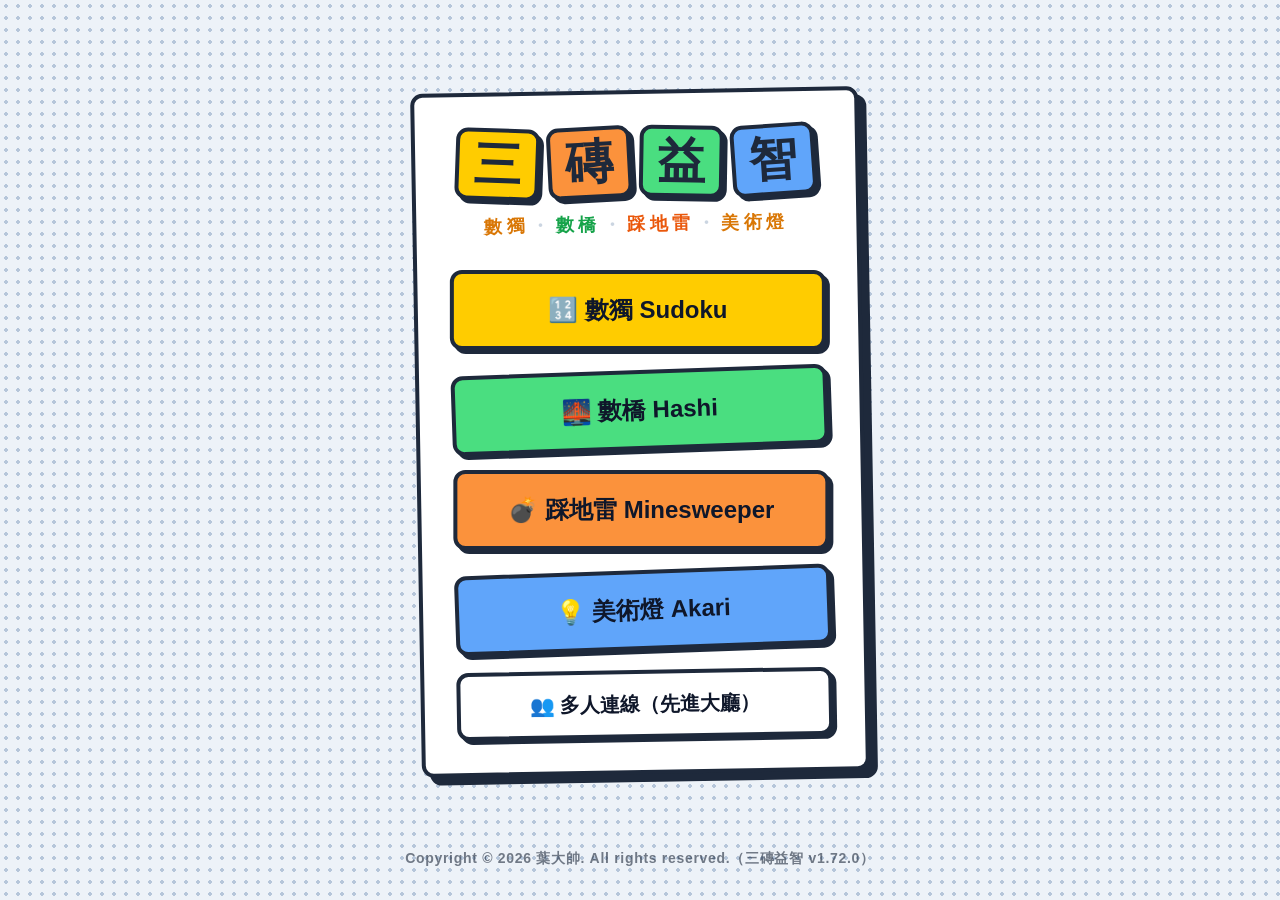
==== index.html @ b4378ba5 "v1.72.0 F3 框架層遷移（數獨+數橋六介面殼單一實作）+ PlatCount 追補 + 真 bug 修復（數獨 amLastPlayer／來賓回座還原／地雷孤兒旗／PlatHome 單例）" ====
<!DOCTYPE html>
<html lang="zh-TW">
<head>
  <meta charset="UTF-8">
  <meta name="viewport" content="width=device-width, initial-scale=1.0, maximum-scale=1.0, user-scalable=no">
  <meta name="apple-mobile-web-app-capable" content="yes">
  <meta name="apple-mobile-web-app-status-bar-style" content="default">
  <meta name="apple-mobile-web-app-title" content="三磚益智">
  <title>三磚益智｜數獨・數橋・踩地雷</title>
  <link rel="icon" href="platform-icon.png" type="image/png">
  <link rel="apple-touch-icon" href="platform-icon.png">

  <script>
    // 儲存安全網：某些環境（App 預覽 webview 等）會封鎖 localStorage，存取直接丟 SecurityError。
    // 先探測；被擋就換上記憶體版，讓兩款遊戲照常運作（該次開啟期間有效）。正式網站（https）不會觸發。
    (function () {
      function makeShim() {
        var mem = {};
        var s = {
          getItem: function (k) { k = String(k); return Object.prototype.hasOwnProperty.call(mem, k) ? mem[k] : null; },
          setItem: function (k, v) { mem[String(k)] = String(v); },
          removeItem: function (k) { delete mem[String(k)]; },
          clear: function () { mem = {}; },
          key: function (i) { var ks = Object.keys(mem); return i < ks.length ? ks[i] : null; }
        };
        Object.defineProperty(s, 'length', { get: function () { return Object.keys(mem).length; } });
        return s;
      }
      try {
        var t = '__plat_ls_probe__';
        window.localStorage.setItem(t, '1');
        window.localStorage.removeItem(t);
      } catch (e) {
        try { Object.defineProperty(window, 'localStorage', { value: makeShim(), configurable: true }); } catch (e2) {}
        try { Object.defineProperty(window, 'sessionStorage', { value: makeShim(), configurable: true }); } catch (e3) {}
        window.__PLAT_STORAGE_SHIMMED = true;
      }
    })();
  </script>
    <script data-vendor="tailwind">
(()=>{var qv=Object.create;var Hi=Object.defineProperty;var $v=Object.getOwnPropertyDescriptor;var Lv=Object.getOwnPropertyNames;var Mv=Object.getPrototypeOf,Nv=Object.prototype.hasOwnProperty;var df=r=>Hi(r,"__esModule",{value:!0});var hf=r=>{if(typeof require!="undefined")return require(r);throw new Error('Dynamic require of "'+r+'" is not supported')};var P=(r,e)=>()=>(r&&(e=r(r=0)),e);var x=(r,e)=>()=>(e||r((e={exports:{}}).exports,e),e.exports),Ge=(r,e)=>{df(r);for(var t in e)Hi(r,t,{get:e[t],enumerable:!0})},Bv=(r,e,t)=>{if(e&&typeof e=="object"||typeof e=="function")for(let i of Lv(e))!Nv.call(r,i)&&i!=="default"&&Hi(r,i,{get:()=>e[i],enumerable:!(t=$v(e,i))||t.enumerable});return r},pe=r=>Bv(df(Hi(r!=null?qv(Mv(r)):{},"default",r&&r.__esModule&&"default"in r?{get:()=>r.default,enumerable:!0}:{value:r,enumerable:!0})),r);var m,u=P(()=>{m={platform:"",env:{},versions:{node:"14.17.6"}}});var Fv,be,ft=P(()=>{u();Fv=0,be={readFileSync:r=>self[r]||"",statSync:()=>({mtimeMs:Fv++}),promises:{readFile:r=>Promise.resolve(self[r]||"")}}});var Fs=x((oP,gf)=>{u();"use strict";var mf=class{constructor(e={}){if(!(e.maxSize&&e.maxSize>0))throw new TypeError("`maxSize` must be a number greater than 0");if(typeof e.maxAge=="number"&&e.maxAge===0)throw new TypeError("`maxAge` must be a number greater than 0");this.maxSize=e.maxSize,this.maxAge=e.maxAge||1/0,this.onEviction=e.onEviction,this.cache=new Map,this.oldCache=new Map,this._size=0}_emitEvictions(e){if(typeof this.onEviction=="function")for(let[t,i]of e)this.onEviction(t,i.value)}_deleteIfExpired(e,t){return typeof t.expiry=="number"&&t.expiry<=Date.now()?(typeof this.onEviction=="function"&&this.onEviction(e,t.value),this.delete(e)):!1}_getOrDeleteIfExpired(e,t){if(this._deleteIfExpired(e,t)===!1)return t.value}_getItemValue(e,t){return t.expiry?this._getOrDeleteIfExpired(e,t):t.value}_peek(e,t){let i=t.get(e);return this._getItemValue(e,i)}_set(e,t){this.cache.set(e,t),this._size++,this._size>=this.maxSize&&(this._size=0,this._emitEvictions(this.oldCache),this.oldCache=this.cache,this.cache=new Map)}_moveToRecent(e,t){this.oldCache.delete(e),this._set(e,t)}*_entriesAscending(){for(let e of this.oldCache){let[t,i]=e;this.cache.has(t)||this._deleteIfExpired(t,i)===!1&&(yield e)}for(let e of this.cache){let[t,i]=e;this._deleteIfExpired(t,i)===!1&&(yield e)}}get(e){if(this.cache.has(e)){let t=this.cache.get(e);return this._getItemValue(e,t)}if(this.oldCache.has(e)){let t=this.oldCache.get(e);if(this._deleteIfExpired(e,t)===!1)return this._moveToRecent(e,t),t.value}}set(e,t,{maxAge:i=this.maxAge===1/0?void 0:Date.now()+this.maxAge}={}){this.cache.has(e)?this.cache.set(e,{value:t,maxAge:i}):this._set(e,{value:t,expiry:i})}has(e){return this.cache.has(e)?!this._deleteIfExpired(e,this.cache.get(e)):this.oldCache.has(e)?!this._deleteIfExpired(e,this.oldCache.get(e)):!1}peek(e){if(this.cache.has(e))return this._peek(e,this.cache);if(this.oldCache.has(e))return this._peek(e,this.oldCache)}delete(e){let t=this.cache.delete(e);return t&&this._size--,this.oldCache.delete(e)||t}clear(){this.cache.clear(),this.oldCache.clear(),this._size=0}resize(e){if(!(e&&e>0))throw new TypeError("`maxSize` must be a number greater than 0");let t=[...this._entriesAscending()],i=t.length-e;i<0?(this.cache=new Map(t),this.oldCache=new Map,this._size=t.length):(i>0&&this._emitEvictions(t.slice(0,i)),this.oldCache=new Map(t.slice(i)),this.cache=new Map,this._size=0),this.maxSize=e}*keys(){for(let[e]of this)yield e}*values(){for(let[,e]of this)yield e}*[Symbol.iterator](){for(let e of this.cache){let[t,i]=e;this._deleteIfExpired(t,i)===!1&&(yield[t,i.value])}for(let e of this.oldCache){let[t,i]=e;this.cache.has(t)||this._deleteIfExpired(t,i)===!1&&(yield[t,i.value])}}*entriesDescending(){let e=[...this.cache];for(let t=e.length-1;t>=0;--t){let i=e[t],[n,s]=i;this._deleteIfExpired(n,s)===!1&&(yield[n,s.value])}e=[...this.oldCache];for(let t=e.length-1;t>=0;--t){let i=e[t],[n,s]=i;this.cache.has(n)||this._deleteIfExpired(n,s)===!1&&(yield[n,s.value])}}*entriesAscending(){for(let[e,t]of this._entriesAscending())yield[e,t.value]}get size(){if(!this._size)return this.oldCache.size;let e=0;for(let t of this.oldCache.keys())this.cache.has(t)||e++;return Math.min(this._size+e,this.maxSize)}};gf.exports=mf});var yf,bf=P(()=>{u();yf=r=>r&&r._hash});function Wi(r){return yf(r,{ignoreUnknown:!0})}var wf=P(()=>{u();bf()});function xt(r){if(r=`${r}`,r==="0")return"0";if(/^[+-]?(\d+|\d*\.\d+)(e[+-]?\d+)?(%|\w+)?$/.test(r))return r.replace(/^[+-]?/,t=>t==="-"?"":"-");let e=["var","calc","min","max","clamp"];for(let t of e)if(r.includes(`${t}(`))return`calc(${r} * -1)`}var Gi=P(()=>{u()});var vf,xf=P(()=>{u();vf=["preflight","container","accessibility","pointerEvents","visibility","position","inset","isolation","zIndex","order","gridColumn","gridColumnStart","gridColumnEnd","gridRow","gridRowStart","gridRowEnd","float","clear","margin","boxSizing","lineClamp","display","aspectRatio","size","height","maxHeight","minHeight","width","minWidth","maxWidth","flex","flexShrink","flexGrow","flexBasis","tableLayout","captionSide","borderCollapse","borderSpacing","transformOrigin","translate","rotate","skew","scale","transform","animation","cursor","touchAction","userSelect","resize","scrollSnapType","scrollSnapAlign","scrollSnapStop","scrollMargin","scrollPadding","listStylePosition","listStyleType","listStyleImage","appearance","columns","breakBefore","breakInside","breakAfter","gridAutoColumns","gridAutoFlow","gridAutoRows","gridTemplateColumns","gridTemplateRows","flexDirection","flexWrap","placeContent","placeItems","alignContent","alignItems","justifyContent","justifyItems","gap","space","divideWidth","divideStyle","divideColor","divideOpacity","placeSelf","alignSelf","justifySelf","overflow","overscrollBehavior","scrollBehavior","textOverflow","hyphens","whitespace","textWrap","wordBreak","borderRadius","borderWidth","borderStyle","borderColor","borderOpacity","backgroundColor","backgroundOpacity","backgroundImage","gradientColorStops","boxDecorationBreak","backgroundSize","backgroundAttachment","backgroundClip","backgroundPosition","backgroundRepeat","backgroundOrigin","fill","stroke","strokeWidth","objectFit","objectPosition","padding","textAlign","textIndent","verticalAlign","fontFamily","fontSize","fontWeight","textTransform","fontStyle","fontVariantNumeric","lineHeight","letterSpacing","textColor","textOpacity","textDecoration","textDecorationColor","textDecorationStyle","textDecorationThickness","textUnderlineOffset","fontSmoothing","placeholderColor","placeholderOpacity","caretColor","accentColor","opacity","backgroundBlendMode","mixBlendMode","boxShadow","boxShadowColor","outlineStyle","outlineWidth","outlineOffset","outlineColor","ringWidth","ringColor","ringOpacity","ringOffsetWidth","ringOffsetColor","blur","brightness","contrast","dropShadow","grayscale","hueRotate","invert","saturate","sepia","filter","backdropBlur","backdropBrightness","backdropContrast","backdropGrayscale","backdropHueRotate","backdropInvert","backdropOpacity","backdropSaturate","backdropSepia","backdropFilter","transitionProperty","transitionDelay","transitionDuration","transitionTimingFunction","willChange","contain","content","forcedColorAdjust"]});function kf(r,e){return r===void 0?e:Array.isArray(r)?r:[...new Set(e.filter(i=>r!==!1&&r[i]!==!1).concat(Object.keys(r).filter(i=>r[i]!==!1)))]}var Sf=P(()=>{u()});var Af={};Ge(Af,{default:()=>Qe});var Qe,Qi=P(()=>{u();Qe=new Proxy({},{get:()=>String})});function js(r,e,t){typeof m!="undefined"&&m.env.JEST_WORKER_ID||t&&Cf.has(t)||(t&&Cf.add(t),console.warn(""),e.forEach(i=>console.warn(r,"-",i)))}function zs(r){return Qe.dim(r)}var Cf,G,Be=P(()=>{u();Qi();Cf=new Set;G={info(r,e){js(Qe.bold(Qe.cyan("info")),...Array.isArray(r)?[r]:[e,r])},warn(r,e){["content-problems"].includes(r)||js(Qe.bold(Qe.yellow("warn")),...Array.isArray(r)?[r]:[e,r])},risk(r,e){js(Qe.bold(Qe.magenta("risk")),...Array.isArray(r)?[r]:[e,r])}}});var _f={};Ge(_f,{default:()=>Us});function qr({version:r,from:e,to:t}){G.warn(`${e}-color-renamed`,[`As of Tailwind CSS ${r}, \`${e}\` has been renamed to \`${t}\`.`,"Update your configuration file to silence this warning."])}var Us,Vs=P(()=>{u();Be();Us={inherit:"inherit",current:"currentColor",transparent:"transparent",black:"#000",white:"#fff",slate:{50:"#f8fafc",100:"#f1f5f9",200:"#e2e8f0",300:"#cbd5e1",400:"#94a3b8",500:"#64748b",600:"#475569",700:"#334155",800:"#1e293b",900:"#0f172a",950:"#020617"},gray:{50:"#f9fafb",100:"#f3f4f6",200:"#e5e7eb",300:"#d1d5db",400:"#9ca3af",500:"#6b7280",600:"#4b5563",700:"#374151",800:"#1f2937",900:"#111827",950:"#030712"},zinc:{50:"#fafafa",100:"#f4f4f5",200:"#e4e4e7",300:"#d4d4d8",400:"#a1a1aa",500:"#71717a",600:"#52525b",700:"#3f3f46",800:"#27272a",900:"#18181b",950:"#09090b"},neutral:{50:"#fafafa",100:"#f5f5f5",200:"#e5e5e5",300:"#d4d4d4",400:"#a3a3a3",500:"#737373",600:"#525252",700:"#404040",800:"#262626",900:"#171717",950:"#0a0a0a"},stone:{50:"#fafaf9",100:"#f5f5f4",200:"#e7e5e4",300:"#d6d3d1",400:"#a8a29e",500:"#78716c",600:"#57534e",700:"#44403c",800:"#292524",900:"#1c1917",950:"#0c0a09"},red:{50:"#fef2f2",100:"#fee2e2",200:"#fecaca",300:"#fca5a5",400:"#f87171",500:"#ef4444",600:"#dc2626",700:"#b91c1c",800:"#991b1b",900:"#7f1d1d",950:"#450a0a"},orange:{50:"#fff7ed",100:"#ffedd5",200:"#fed7aa",300:"#fdba74",400:"#fb923c",500:"#f97316",600:"#ea580c",700:"#c2410c",800:"#9a3412",900:"#7c2d12",950:"#431407"},amber:{50:"#fffbeb",100:"#fef3c7",200:"#fde68a",300:"#fcd34d",400:"#fbbf24",500:"#f59e0b",600:"#d97706",700:"#b45309",800:"#92400e",900:"#78350f",950:"#451a03"},yellow:{50:"#fefce8",100:"#fef9c3",200:"#fef08a",300:"#fde047",400:"#facc15",500:"#eab308",600:"#ca8a04",700:"#a16207",800:"#854d0e",900:"#713f12",950:"#422006"},lime:{50:"#f7fee7",100:"#ecfccb",200:"#d9f99d",300:"#bef264",400:"#a3e635",500:"#84cc16",600:"#65a30d",700:"#4d7c0f",800:"#3f6212",900:"#365314",950:"#1a2e05"},green:{50:"#f0fdf4",100:"#dcfce7",200:"#bbf7d0",300:"#86efac",400:"#4ade80",500:"#22c55e",600:"#16a34a",700:"#15803d",800:"#166534",900:"#14532d",950:"#052e16"},emerald:{50:"#ecfdf5",100:"#d1fae5",200:"#a7f3d0",300:"#6ee7b7",400:"#34d399",500:"#10b981",600:"#059669",700:"#047857",800:"#065f46",900:"#064e3b",950:"#022c22"},teal:{50:"#f0fdfa",100:"#ccfbf1",200:"#99f6e4",300:"#5eead4",400:"#2dd4bf",500:"#14b8a6",600:"#0d9488",700:"#0f766e",800:"#115e59",900:"#134e4a",950:"#042f2e"},cyan:{50:"#ecfeff",100:"#cffafe",200:"#a5f3fc",300:"#67e8f9",400:"#22d3ee",500:"#06b6d4",600:"#0891b2",700:"#0e7490",800:"#155e75",900:"#164e63",950:"#083344"},sky:{50:"#f0f9ff",100:"#e0f2fe",200:"#bae6fd",300:"#7dd3fc",400:"#38bdf8",500:"#0ea5e9",600:"#0284c7",700:"#0369a1",800:"#075985",900:"#0c4a6e",950:"#082f49"},blue:{50:"#eff6ff",100:"#dbeafe",200:"#bfdbfe",300:"#93c5fd",400:"#60a5fa",500:"#3b82f6",600:"#2563eb",700:"#1d4ed8",800:"#1e40af",900:"#1e3a8a",950:"#172554"},indigo:{50:"#eef2ff",100:"#e0e7ff",200:"#c7d2fe",300:"#a5b4fc",400:"#818cf8",500:"#6366f1",600:"#4f46e5",700:"#4338ca",800:"#3730a3",900:"#312e81",950:"#1e1b4b"},violet:{50:"#f5f3ff",100:"#ede9fe",200:"#ddd6fe",300:"#c4b5fd",400:"#a78bfa",500:"#8b5cf6",600:"#7c3aed",700:"#6d28d9",800:"#5b21b6",900:"#4c1d95",950:"#2e1065"},purple:{50:"#faf5ff",100:"#f3e8ff",200:"#e9d5ff",300:"#d8b4fe",400:"#c084fc",500:"#a855f7",600:"#9333ea",700:"#7e22ce",800:"#6b21a8",900:"#581c87",950:"#3b0764"},fuchsia:{50:"#fdf4ff",100:"#fae8ff",200:"#f5d0fe",300:"#f0abfc",400:"#e879f9",500:"#d946ef",600:"#c026d3",700:"#a21caf",800:"#86198f",900:"#701a75",950:"#4a044e"},pink:{50:"#fdf2f8",100:"#fce7f3",200:"#fbcfe8",300:"#f9a8d4",400:"#f472b6",500:"#ec4899",600:"#db2777",700:"#be185d",800:"#9d174d",900:"#831843",950:"#500724"},rose:{50:"#fff1f2",100:"#ffe4e6",200:"#fecdd3",300:"#fda4af",400:"#fb7185",500:"#f43f5e",600:"#e11d48",700:"#be123c",800:"#9f1239",900:"#881337",950:"#4c0519"},get lightBlue(){return qr({version:"v2.2",from:"lightBlue",to:"sky"}),this.sky},get warmGray(){return qr({version:"v3.0",from:"warmGray",to:"stone"}),this.stone},get trueGray(){return qr({version:"v3.0",from:"trueGray",to:"neutral"}),this.neutral},get coolGray(){return qr({version:"v3.0",from:"coolGray",to:"gray"}),this.gray},get blueGray(){return qr({version:"v3.0",from:"blueGray",to:"slate"}),this.slate}}});function Hs(r,...e){for(let t of e){for(let i in t)r?.hasOwnProperty?.(i)||(r[i]=t[i]);for(let i of Object.getOwnPropertySymbols(t))r?.hasOwnProperty?.(i)||(r[i]=t[i])}return r}var Ef=P(()=>{u()});function kt(r){if(Array.isArray(r))return r;let e=r.split("[").length-1,t=r.split("]").length-1;if(e!==t)throw new Error(`Path is invalid. Has unbalanced brackets: ${r}`);return r.split(/\.(?![^\[]*\])|[\[\]]/g).filter(Boolean)}var Yi=P(()=>{u()});function we(r,e){return Ki.future.includes(e)?r.future==="all"||(r?.future?.[e]??Of[e]??!1):Ki.experimental.includes(e)?r.experimental==="all"||(r?.experimental?.[e]??Of[e]??!1):!1}function Tf(r){return r.experimental==="all"?Ki.experimental:Object.keys(r?.experimental??{}).filter(e=>Ki.experimental.includes(e)&&r.experimental[e])}function Rf(r){if(m.env.JEST_WORKER_ID===void 0&&Tf(r).length>0){let e=Tf(r).map(t=>Qe.yellow(t)).join(", ");G.warn("experimental-flags-enabled",[`You have enabled experimental features: ${e}`,"Experimental features in Tailwind CSS are not covered by semver, may introduce breaking changes, and can change at any time."])}}var Of,Ki,ct=P(()=>{u();Qi();Be();Of={optimizeUniversalDefaults:!1,generalizedModifiers:!0,disableColorOpacityUtilitiesByDefault:!1,relativeContentPathsByDefault:!1},Ki={future:["hoverOnlyWhenSupported","respectDefaultRingColorOpacity","disableColorOpacityUtilitiesByDefault","relativeContentPathsByDefault"],experimental:["optimizeUniversalDefaults","generalizedModifiers"]}});function Pf(r){(()=>{if(r.purge||!r.content||!Array.isArray(r.content)&&!(typeof r.content=="object"&&r.content!==null))return!1;if(Array.isArray(r.content))return r.content.every(t=>typeof t=="string"?!0:!(typeof t?.raw!="string"||t?.extension&&typeof t?.extension!="string"));if(typeof r.content=="object"&&r.content!==null){if(Object.keys(r.content).some(t=>!["files","relative","extract","transform"].includes(t)))return!1;if(Array.isArray(r.content.files)){if(!r.content.files.every(t=>typeof t=="string"?!0:!(typeof t?.raw!="string"||t?.extension&&typeof t?.extension!="string")))return!1;if(typeof r.content.extract=="object"){for(let t of Object.values(r.content.extract))if(typeof t!="function")return!1}else if(!(r.content.extract===void 0||typeof r.content.extract=="function"))return!1;if(typeof r.content.transform=="object"){for(let t of Object.values(r.content.transform))if(typeof t!="function")return!1}else if(!(r.content.transform===void 0||typeof r.content.transform=="function"))return!1;if(typeof r.content.relative!="boolean"&&typeof r.content.relative!="undefined")return!1}return!0}return!1})()||G.warn("purge-deprecation",["The `purge`/`content` options have changed in Tailwind CSS v3.0.","Update your configuration file to eliminate this warning.","https://tailwindcss.com/docs/upgrade-guide#configure-content-sources"]),r.safelist=(()=>{let{content:t,purge:i,safelist:n}=r;return Array.isArray(n)?n:Array.isArray(t?.safelist)?t.safelist:Array.isArray(i?.safelist)?i.safelist:Array.isArray(i?.options?.safelist)?i.options.safelist:[]})(),r.blocklist=(()=>{let{blocklist:t}=r;if(Array.isArray(t)){if(t.every(i=>typeof i=="string"))return t;G.warn("blocklist-invalid",["The `blocklist` option must be an array of strings.","https://tailwindcss.com/docs/content-configuration#discarding-classes"])}return[]})(),typeof r.prefix=="function"?(G.warn("prefix-function",["As of Tailwind CSS v3.0, `prefix` cannot be a function.","Update `prefix` in your configuration to be a string to eliminate this warning.","https://tailwindcss.com/docs/upgrade-guide#prefix-cannot-be-a-function"]),r.prefix=""):r.prefix=r.prefix??"",r.content={relative:(()=>{let{content:t}=r;return t?.relative?t.relative:we(r,"relativeContentPathsByDefault")})(),files:(()=>{let{content:t,purge:i}=r;return Array.isArray(i)?i:Array.isArray(i?.content)?i.content:Array.isArray(t)?t:Array.isArray(t?.content)?t.content:Array.isArray(t?.files)?t.files:[]})(),extract:(()=>{let t=(()=>r.purge?.extract?r.purge.extract:r.content?.extract?r.content.extract:r.purge?.extract?.DEFAULT?r.purge.extract.DEFAULT:r.content?.extract?.DEFAULT?r.content.extract.DEFAULT:r.purge?.options?.extractors?r.purge.options.extractors:r.content?.options?.extractors?r.content.options.extractors:{})(),i={},n=(()=>{if(r.purge?.options?.defaultExtractor)return r.purge.options.defaultExtractor;if(r.content?.options?.defaultExtractor)return r.content.options.defaultExtractor})();if(n!==void 0&&(i.DEFAULT=n),typeof t=="function")i.DEFAULT=t;else if(Array.isArray(t))for(let{extensions:s,extractor:a}of t??[])for(let o of s)i[o]=a;else typeof t=="object"&&t!==null&&Object.assign(i,t);return i})(),transform:(()=>{let t=(()=>r.purge?.transform?r.purge.transform:r.content?.transform?r.content.transform:r.purge?.transform?.DEFAULT?r.purge.transform.DEFAULT:r.content?.transform?.DEFAULT?r.content.transform.DEFAULT:{})(),i={};return typeof t=="function"?i.DEFAULT=t:typeof t=="object"&&t!==null&&Object.assign(i,t),i})()};for(let t of r.content.files)if(typeof t=="string"&&/{([^,]*?)}/g.test(t)){G.warn("invalid-glob-braces",[`The glob pattern ${zs(t)} in your Tailwind CSS configuration is invalid.`,`Update it to ${zs(t.replace(/{([^,]*?)}/g,"$1"))} to silence this warning.`]);break}return r}var If=P(()=>{u();ct();Be()});function ke(r){if(Object.prototype.toString.call(r)!=="[object Object]")return!1;let e=Object.getPrototypeOf(r);return e===null||Object.getPrototypeOf(e)===null}var Kt=P(()=>{u()});function St(r){return Array.isArray(r)?r.map(e=>St(e)):typeof r=="object"&&r!==null?Object.fromEntries(Object.entries(r).map(([e,t])=>[e,St(t)])):r}var Xi=P(()=>{u()});function jt(r){return r.replace(/\\,/g,"\\2c ")}var Zi=P(()=>{u()});var Ws,Df=P(()=>{u();Ws={aliceblue:[240,248,255],antiquewhite:[250,235,215],aqua:[0,255,255],aquamarine:[127,255,212],azure:[240,255,255],beige:[245,245,220],bisque:[255,228,196],black:[0,0,0],blanchedalmond:[255,235,205],blue:[0,0,255],blueviolet:[138,43,226],brown:[165,42,42],burlywood:[222,184,135],cadetblue:[95,158,160],chartreuse:[127,255,0],chocolate:[210,105,30],coral:[255,127,80],cornflowerblue:[100,149,237],cornsilk:[255,248,220],crimson:[220,20,60],cyan:[0,255,255],darkblue:[0,0,139],darkcyan:[0,139,139],darkgoldenrod:[184,134,11],darkgray:[169,169,169],darkgreen:[0,100,0],darkgrey:[169,169,169],darkkhaki:[189,183,107],darkmagenta:[139,0,139],darkolivegreen:[85,107,47],darkorange:[255,140,0],darkorchid:[153,50,204],darkred:[139,0,0],darksalmon:[233,150,122],darkseagreen:[143,188,143],darkslateblue:[72,61,139],darkslategray:[47,79,79],darkslategrey:[47,79,79],darkturquoise:[0,206,209],darkviolet:[148,0,211],deeppink:[255,20,147],deepskyblue:[0,191,255],dimgray:[105,105,105],dimgrey:[105,105,105],dodgerblue:[30,144,255],firebrick:[178,34,34],floralwhite:[255,250,240],forestgreen:[34,139,34],fuchsia:[255,0,255],gainsboro:[220,220,220],ghostwhite:[248,248,255],gold:[255,215,0],goldenrod:[218,165,32],gray:[128,128,128],green:[0,128,0],greenyellow:[173,255,47],grey:[128,128,128],honeydew:[240,255,240],hotpink:[255,105,180],indianred:[205,92,92],indigo:[75,0,130],ivory:[255,255,240],khaki:[240,230,140],lavender:[230,230,250],lavenderblush:[255,240,245],lawngreen:[124,252,0],lemonchiffon:[255,250,205],lightblue:[173,216,230],lightcoral:[240,128,128],lightcyan:[224,255,255],lightgoldenrodyellow:[250,250,210],lightgray:[211,211,211],lightgreen:[144,238,144],lightgrey:[211,211,211],lightpink:[255,182,193],lightsalmon:[255,160,122],lightseagreen:[32,178,170],lightskyblue:[135,206,250],lightslategray:[119,136,153],lightslategrey:[119,136,153],lightsteelblue:[176,196,222],lightyellow:[255,255,224],lime:[0,255,0],limegreen:[50,205,50],linen:[250,240,230],magenta:[255,0,255],maroon:[128,0,0],mediumaquamarine:[102,205,170],mediumblue:[0,0,205],mediumorchid:[186,85,211],mediumpurple:[147,112,219],mediumseagreen:[60,179,113],mediumslateblue:[123,104,238],mediumspringgreen:[0,250,154],mediumturquoise:[72,209,204],mediumvioletred:[199,21,133],midnightblue:[25,25,112],mintcream:[245,255,250],mistyrose:[255,228,225],moccasin:[255,228,181],navajowhite:[255,222,173],navy:[0,0,128],oldlace:[253,245,230],olive:[128,128,0],olivedrab:[107,142,35],orange:[255,165,0],orangered:[255,69,0],orchid:[218,112,214],palegoldenrod:[238,232,170],palegreen:[152,251,152],paleturquoise:[175,238,238],palevioletred:[219,112,147],papayawhip:[255,239,213],peachpuff:[255,218,185],peru:[205,133,63],pink:[255,192,203],plum:[221,160,221],powderblue:[176,224,230],purple:[128,0,128],rebeccapurple:[102,51,153],red:[255,0,0],rosybrown:[188,143,143],royalblue:[65,105,225],saddlebrown:[139,69,19],salmon:[250,128,114],sandybrown:[244,164,96],seagreen:[46,139,87],seashell:[255,245,238],sienna:[160,82,45],silver:[192,192,192],skyblue:[135,206,235],slateblue:[106,90,205],slategray:[112,128,144],slategrey:[112,128,144],snow:[255,250,250],springgreen:[0,255,127],steelblue:[70,130,180],tan:[210,180,140],teal:[0,128,128],thistle:[216,191,216],tomato:[255,99,71],turquoise:[64,224,208],violet:[238,130,238],wheat:[245,222,179],white:[255,255,255],whitesmoke:[245,245,245],yellow:[255,255,0],yellowgreen:[154,205,50]}});function $r(r,{loose:e=!1}={}){if(typeof r!="string")return null;if(r=r.trim(),r==="transparent")return{mode:"rgb",color:["0","0","0"],alpha:"0"};if(r in Ws)return{mode:"rgb",color:Ws[r].map(s=>s.toString())};let t=r.replace(zv,(s,a,o,l,c)=>["#",a,a,o,o,l,l,c?c+c:""].join("")).match(jv);if(t!==null)return{mode:"rgb",color:[parseInt(t[1],16),parseInt(t[2],16),parseInt(t[3],16)].map(s=>s.toString()),alpha:t[4]?(parseInt(t[4],16)/255).toString():void 0};let i=r.match(Uv)??r.match(Vv);if(i===null)return null;let n=[i[2],i[3],i[4]].filter(Boolean).map(s=>s.toString());return n.length===2&&n[0].startsWith("var(")?{mode:i[1],color:[n[0]],alpha:n[1]}:!e&&n.length!==3||n.length<3&&!n.some(s=>/^var\(.*?\)$/.test(s))?null:{mode:i[1],color:n,alpha:i[5]?.toString?.()}}function Gs({mode:r,color:e,alpha:t}){let i=t!==void 0;return r==="rgba"||r==="hsla"?`${r}(${e.join(", ")}${i?`, ${t}`:""})`:`${r}(${e.join(" ")}${i?` / ${t}`:""})`}var jv,zv,At,Ji,qf,Ct,Uv,Vv,Qs=P(()=>{u();Df();jv=/^#([a-f\d]{2})([a-f\d]{2})([a-f\d]{2})([a-f\d]{2})?$/i,zv=/^#([a-f\d])([a-f\d])([a-f\d])([a-f\d])?$/i,At=/(?:\d+|\d*\.\d+)%?/,Ji=/(?:\s*,\s*|\s+)/,qf=/\s*[,/]\s*/,Ct=/var\(--(?:[^ )]*?)(?:,(?:[^ )]*?|var\(--[^ )]*?\)))?\)/,Uv=new RegExp(`^(rgba?)\\(\\s*(${At.source}|${Ct.source})(?:${Ji.source}(${At.source}|${Ct.source}))?(?:${Ji.source}(${At.source}|${Ct.source}))?(?:${qf.source}(${At.source}|${Ct.source}))?\\s*\\)$`),Vv=new RegExp(`^(hsla?)\\(\\s*((?:${At.source})(?:deg|rad|grad|turn)?|${Ct.source})(?:${Ji.source}(${At.source}|${Ct.source}))?(?:${Ji.source}(${At.source}|${Ct.source}))?(?:${qf.source}(${At.source}|${Ct.source}))?\\s*\\)$`)});function Je(r,e,t){if(typeof r=="function")return r({opacityValue:e});let i=$r(r,{loose:!0});return i===null?t:Gs({...i,alpha:e})}function Ae({color:r,property:e,variable:t}){let i=[].concat(e);if(typeof r=="function")return{[t]:"1",...Object.fromEntries(i.map(s=>[s,r({opacityVariable:t,opacityValue:`var(${t}, 1)`})]))};let n=$r(r);return n===null?Object.fromEntries(i.map(s=>[s,r])):n.alpha!==void 0?Object.fromEntries(i.map(s=>[s,r])):{[t]:"1",...Object.fromEntries(i.map(s=>[s,Gs({...n,alpha:`var(${t}, 1)`})]))}}var Lr=P(()=>{u();Qs()});function ve(r,e){let t=[],i=[],n=0,s=!1;for(let a=0;a<r.length;a++){let o=r[a];t.length===0&&o===e[0]&&!s&&(e.length===1||r.slice(a,a+e.length)===e)&&(i.push(r.slice(n,a)),n=a+e.length),s=s?!1:o==="\\",o==="("||o==="["||o==="{"?t.push(o):(o===")"&&t[t.length-1]==="("||o==="]"&&t[t.length-1]==="["||o==="}"&&t[t.length-1]==="{")&&t.pop()}return i.push(r.slice(n)),i}var zt=P(()=>{u()});function en(r){return ve(r,",").map(t=>{let i=t.trim(),n={raw:i},s=i.split(Wv),a=new Set;for(let o of s)$f.lastIndex=0,!a.has("KEYWORD")&&Hv.has(o)?(n.keyword=o,a.add("KEYWORD")):$f.test(o)?a.has("X")?a.has("Y")?a.has("BLUR")?a.has("SPREAD")||(n.spread=o,a.add("SPREAD")):(n.blur=o,a.add("BLUR")):(n.y=o,a.add("Y")):(n.x=o,a.add("X")):n.color?(n.unknown||(n.unknown=[]),n.unknown.push(o)):n.color=o;return n.valid=n.x!==void 0&&n.y!==void 0,n})}function Lf(r){return r.map(e=>e.valid?[e.keyword,e.x,e.y,e.blur,e.spread,e.color].filter(Boolean).join(" "):e.raw).join(", ")}var Hv,Wv,$f,Ys=P(()=>{u();zt();Hv=new Set(["inset","inherit","initial","revert","unset"]),Wv=/\ +(?![^(]*\))/g,$f=/^-?(\d+|\.\d+)(.*?)$/g});function Ks(r){return Gv.some(e=>new RegExp(`^${e}\\(.*\\)`).test(r))}function K(r,e=null,t=!0){let i=e&&Qv.has(e.property);return r.startsWith("--")&&!i?`var(${r})`:r.includes("url(")?r.split(/(url\(.*?\))/g).filter(Boolean).map(n=>/^url\(.*?\)$/.test(n)?n:K(n,e,!1)).join(""):(r=r.replace(/([^\\])_+/g,(n,s)=>s+" ".repeat(n.length-1)).replace(/^_/g," ").replace(/\\_/g,"_"),t&&(r=r.trim()),r=Yv(r),r)}function Ye(r){return r.includes("=")&&(r=r.replace(/(=.*)/g,(e,t)=>{if(t[1]==="'"||t[1]==='"')return t;if(t.length>2){let i=t[t.length-1];if(t[t.length-2]===" "&&(i==="i"||i==="I"||i==="s"||i==="S"))return`="${t.slice(1,-2)}" ${t[t.length-1]}`}return`="${t.slice(1)}"`})),r}function Yv(r){let e=["theme"],t=["min-content","max-content","fit-content","safe-area-inset-top","safe-area-inset-right","safe-area-inset-bottom","safe-area-inset-left","titlebar-area-x","titlebar-area-y","titlebar-area-width","titlebar-area-height","keyboard-inset-top","keyboard-inset-right","keyboard-inset-bottom","keyboard-inset-left","keyboard-inset-width","keyboard-inset-height","radial-gradient","linear-gradient","conic-gradient","repeating-radial-gradient","repeating-linear-gradient","repeating-conic-gradient","anchor-size"];return r.replace(/(calc|min|max|clamp)\(.+\)/g,i=>{let n="";function s(){let a=n.trimEnd();return a[a.length-1]}for(let a=0;a<i.length;a++){let o=function(f){return f.split("").every((d,p)=>i[a+p]===d)},l=function(f){let d=1/0;for(let h of f){let b=i.indexOf(h,a);b!==-1&&b<d&&(d=b)}let p=i.slice(a,d);return a+=p.length-1,p},c=i[a];if(o("var"))n+=l([")",","]);else if(t.some(f=>o(f))){let f=t.find(d=>o(d));n+=f,a+=f.length-1}else e.some(f=>o(f))?n+=l([")"]):o("[")?n+=l(["]"]):["+","-","*","/"].includes(c)&&!["(","+","-","*","/",","].includes(s())?n+=` ${c} `:n+=c}return n.replace(/\s+/g," ")})}function Xs(r){return r.startsWith("url(")}function Zs(r){return!isNaN(Number(r))||Ks(r)}function Mr(r){return r.endsWith("%")&&Zs(r.slice(0,-1))||Ks(r)}function Nr(r){return r==="0"||new RegExp(`^[+-]?[0-9]*.?[0-9]+(?:[eE][+-]?[0-9]+)?${Xv}$`).test(r)||Ks(r)}function Mf(r){return Zv.has(r)}function Nf(r){let e=en(K(r));for(let t of e)if(!t.valid)return!1;return!0}function Bf(r){let e=0;return ve(r,"_").every(i=>(i=K(i),i.startsWith("var(")?!0:$r(i,{loose:!0})!==null?(e++,!0):!1))?e>0:!1}function Ff(r){let e=0;return ve(r,",").every(i=>(i=K(i),i.startsWith("var(")?!0:Xs(i)||ex(i)||["element(","image(","cross-fade(","image-set("].some(n=>i.startsWith(n))?(e++,!0):!1))?e>0:!1}function ex(r){r=K(r);for(let e of Jv)if(r.startsWith(`${e}(`))return!0;return!1}function jf(r){let e=0;return ve(r,"_").every(i=>(i=K(i),i.startsWith("var(")?!0:tx.has(i)||Nr(i)||Mr(i)?(e++,!0):!1))?e>0:!1}function zf(r){let e=0;return ve(r,",").every(i=>(i=K(i),i.startsWith("var(")?!0:i.includes(" ")&&!/(['"])([^"']+)\1/g.test(i)||/^\d/g.test(i)?!1:(e++,!0)))?e>0:!1}function Uf(r){return rx.has(r)}function Vf(r){return ix.has(r)}function Hf(r){return nx.has(r)}var Gv,Qv,Kv,Xv,Zv,Jv,tx,rx,ix,nx,Br=P(()=>{u();Qs();Ys();zt();Gv=["min","max","clamp","calc"];Qv=new Set(["scroll-timeline-name","timeline-scope","view-timeline-name","font-palette","anchor-name","anchor-scope","position-anchor","position-try-options","scroll-timeline","animation-timeline","view-timeline","position-try"]);Kv=["cm","mm","Q","in","pc","pt","px","em","ex","ch","rem","lh","rlh","vw","vh","vmin","vmax","vb","vi","svw","svh","lvw","lvh","dvw","dvh","cqw","cqh","cqi","cqb","cqmin","cqmax"],Xv=`(?:${Kv.join("|")})`;Zv=new Set(["thin","medium","thick"]);Jv=new Set(["conic-gradient","linear-gradient","radial-gradient","repeating-conic-gradient","repeating-linear-gradient","repeating-radial-gradient"]);tx=new Set(["center","top","right","bottom","left"]);rx=new Set(["serif","sans-serif","monospace","cursive","fantasy","system-ui","ui-serif","ui-sans-serif","ui-monospace","ui-rounded","math","emoji","fangsong"]);ix=new Set(["xx-small","x-small","small","medium","large","x-large","xx-large","xxx-large"]);nx=new Set(["larger","smaller"])});function Wf(r){let e=["cover","contain"];return ve(r,",").every(t=>{let i=ve(t,"_").filter(Boolean);return i.length===1&&e.includes(i[0])?!0:i.length!==1&&i.length!==2?!1:i.every(n=>Nr(n)||Mr(n)||n==="auto")})}var Gf=P(()=>{u();Br();zt()});function Qf(r,e){r.walkClasses(t=>{t.value=e(t.value),t.raws&&t.raws.value&&(t.raws.value=jt(t.raws.value))})}function Yf(r,e){if(!_t(r))return;let t=r.slice(1,-1);if(!!e(t))return K(t)}function sx(r,e={},t){let i=e[r];if(i!==void 0)return xt(i);if(_t(r)){let n=Yf(r,t);return n===void 0?void 0:xt(n)}}function tn(r,e={},{validate:t=()=>!0}={}){let i=e.values?.[r];return i!==void 0?i:e.supportsNegativeValues&&r.startsWith("-")?sx(r.slice(1),e.values,t):Yf(r,t)}function _t(r){return r.startsWith("[")&&r.endsWith("]")}function Kf(r){let e=r.lastIndexOf("/"),t=r.lastIndexOf("[",e),i=r.indexOf("]",e);return r[e-1]==="]"||r[e+1]==="["||t!==-1&&i!==-1&&t<e&&e<i&&(e=r.lastIndexOf("/",t)),e===-1||e===r.length-1?[r,void 0]:_t(r)&&!r.includes("]/[")?[r,void 0]:[r.slice(0,e),r.slice(e+1)]}function Xt(r){if(typeof r=="string"&&r.includes("<alpha-value>")){let e=r;return({opacityValue:t=1})=>e.replace(/<alpha-value>/g,t)}return r}function Xf(r){return K(r.slice(1,-1))}function ax(r,e={},{tailwindConfig:t={}}={}){if(e.values?.[r]!==void 0)return Xt(e.values?.[r]);let[i,n]=Kf(r);if(n!==void 0){let s=e.values?.[i]??(_t(i)?i.slice(1,-1):void 0);return s===void 0?void 0:(s=Xt(s),_t(n)?Je(s,Xf(n)):t.theme?.opacity?.[n]===void 0?void 0:Je(s,t.theme.opacity[n]))}return tn(r,e,{validate:Bf})}function ox(r,e={}){return e.values?.[r]}function qe(r){return(e,t)=>tn(e,t,{validate:r})}function lx(r,e){let t=r.indexOf(e);return t===-1?[void 0,r]:[r.slice(0,t),r.slice(t+1)]}function ea(r,e,t,i){if(t.values&&e in t.values)for(let{type:s}of r??[]){let a=Js[s](e,t,{tailwindConfig:i});if(a!==void 0)return[a,s,null]}if(_t(e)){let s=e.slice(1,-1),[a,o]=lx(s,":");if(!/^[\w-_]+$/g.test(a))o=s;else if(a!==void 0&&!Zf.includes(a))return[];if(o.length>0&&Zf.includes(a))return[tn(`[${o}]`,t),a,null]}let n=ta(r,e,t,i);for(let s of n)return s;return[]}function*ta(r,e,t,i){let n=we(i,"generalizedModifiers"),[s,a]=Kf(e);if(n&&t.modifiers!=null&&(t.modifiers==="any"||typeof t.modifiers=="object"&&(a&&_t(a)||a in t.modifiers))||(s=e,a=void 0),a!==void 0&&s===""&&(s="DEFAULT"),a!==void 0&&typeof t.modifiers=="object"){let l=t.modifiers?.[a]??null;l!==null?a=l:_t(a)&&(a=Xf(a))}for(let{type:l}of r??[]){let c=Js[l](s,t,{tailwindConfig:i});c!==void 0&&(yield[c,l,a??null])}}var Js,Zf,Fr=P(()=>{u();Zi();Lr();Br();Gi();Gf();ct();Js={any:tn,color:ax,url:qe(Xs),image:qe(Ff),length:qe(Nr),percentage:qe(Mr),position:qe(jf),lookup:ox,"generic-name":qe(Uf),"family-name":qe(zf),number:qe(Zs),"line-width":qe(Mf),"absolute-size":qe(Vf),"relative-size":qe(Hf),shadow:qe(Nf),size:qe(Wf)},Zf=Object.keys(Js)});function X(r){return typeof r=="function"?r({}):r}var ra=P(()=>{u()});function Zt(r){return typeof r=="function"}function jr(r,...e){let t=e.pop();for(let i of e)for(let n in i){let s=t(r[n],i[n]);s===void 0?ke(r[n])&&ke(i[n])?r[n]=jr({},r[n],i[n],t):r[n]=i[n]:r[n]=s}return r}function ux(r,...e){return Zt(r)?r(...e):r}function fx(r){return r.reduce((e,{extend:t})=>jr(e,t,(i,n)=>i===void 0?[n]:Array.isArray(i)?[n,...i]:[n,i]),{})}function cx(r){return{...r.reduce((e,t)=>Hs(e,t),{}),extend:fx(r)}}function Jf(r,e){if(Array.isArray(r)&&ke(r[0]))return r.concat(e);if(Array.isArray(e)&&ke(e[0])&&ke(r))return[r,...e];if(Array.isArray(e))return e}function px({extend:r,...e}){return jr(e,r,(t,i)=>!Zt(t)&&!i.some(Zt)?jr({},t,...i,Jf):(n,s)=>jr({},...[t,...i].map(a=>ux(a,n,s)),Jf))}function*dx(r){let e=kt(r);if(e.length===0||(yield e,Array.isArray(r)))return;let t=/^(.*?)\s*\/\s*([^/]+)$/,i=r.match(t);if(i!==null){let[,n,s]=i,a=kt(n);a.alpha=s,yield a}}function hx(r){let e=(t,i)=>{for(let n of dx(t)){let s=0,a=r;for(;a!=null&&s<n.length;)a=a[n[s++]],a=Zt(a)&&(n.alpha===void 0||s<=n.length-1)?a(e,ia):a;if(a!==void 0){if(n.alpha!==void 0){let o=Xt(a);return Je(o,n.alpha,X(o))}return ke(a)?St(a):a}}return i};return Object.assign(e,{theme:e,...ia}),Object.keys(r).reduce((t,i)=>(t[i]=Zt(r[i])?r[i](e,ia):r[i],t),{})}function ec(r){let e=[];return r.forEach(t=>{e=[...e,t];let i=t?.plugins??[];i.length!==0&&i.forEach(n=>{n.__isOptionsFunction&&(n=n()),e=[...e,...ec([n?.config??{}])]})}),e}function mx(r){return[...r].reduceRight((t,i)=>Zt(i)?i({corePlugins:t}):kf(i,t),vf)}function gx(r){return[...r].reduceRight((t,i)=>[...t,...i],[])}function na(r){let e=[...ec(r),{prefix:"",important:!1,separator:":"}];return Pf(Hs({theme:hx(px(cx(e.map(t=>t?.theme??{})))),corePlugins:mx(e.map(t=>t.corePlugins)),plugins:gx(r.map(t=>t?.plugins??[]))},...e))}var ia,tc=P(()=>{u();Gi();xf();Sf();Vs();Ef();Yi();If();Kt();Xi();Fr();Lr();ra();ia={colors:Us,negative(r){return Object.keys(r).filter(e=>r[e]!=="0").reduce((e,t)=>{let i=xt(r[t]);return i!==void 0&&(e[`-${t}`]=i),e},{})},breakpoints(r){return Object.keys(r).filter(e=>typeof r[e]=="string").reduce((e,t)=>({...e,[`screen-${t}`]:r[t]}),{})}}});var rn=x((f3,rc)=>{u();rc.exports={content:[],presets:[],darkMode:"media",theme:{accentColor:({theme:r})=>({...r("colors"),auto:"auto"}),animation:{none:"none",spin:"spin 1s linear infinite",ping:"ping 1s cubic-bezier(0, 0, 0.2, 1) infinite",pulse:"pulse 2s cubic-bezier(0.4, 0, 0.6, 1) infinite",bounce:"bounce 1s infinite"},aria:{busy:'busy="true"',checked:'checked="true"',disabled:'disabled="true"',expanded:'expanded="true"',hidden:'hidden="true"',pressed:'pressed="true"',readonly:'readonly="true"',required:'required="true"',selected:'selected="true"'},aspectRatio:{auto:"auto",square:"1 / 1",video:"16 / 9"},backdropBlur:({theme:r})=>r("blur"),backdropBrightness:({theme:r})=>r("brightness"),backdropContrast:({theme:r})=>r("contrast"),backdropGrayscale:({theme:r})=>r("grayscale"),backdropHueRotate:({theme:r})=>r("hueRotate"),backdropInvert:({theme:r})=>r("invert"),backdropOpacity:({theme:r})=>r("opacity"),backdropSaturate:({theme:r})=>r("saturate"),backdropSepia:({theme:r})=>r("sepia"),backgroundColor:({theme:r})=>r("colors"),backgroundImage:{none:"none","gradient-to-t":"linear-gradient(to top, var(--tw-gradient-stops))","gradient-to-tr":"linear-gradient(to top right, var(--tw-gradient-stops))","gradient-to-r":"linear-gradient(to right, var(--tw-gradient-stops))","gradient-to-br":"linear-gradient(to bottom right, var(--tw-gradient-stops))","gradient-to-b":"linear-gradient(to bottom, var(--tw-gradient-stops))","gradient-to-bl":"linear-gradient(to bottom left, var(--tw-gradient-stops))","gradient-to-l":"linear-gradient(to left, var(--tw-gradient-stops))","gradient-to-tl":"linear-gradient(to top left, var(--tw-gradient-stops))"},backgroundOpacity:({theme:r})=>r("opacity"),backgroundPosition:{bottom:"bottom",center:"center",left:"left","left-bottom":"left bottom","left-top":"left top",right:"right","right-bottom":"right bottom","right-top":"right top",top:"top"},backgroundSize:{auto:"auto",cover:"cover",contain:"contain"},blur:{0:"0",none:"",sm:"4px",DEFAULT:"8px",md:"12px",lg:"16px",xl:"24px","2xl":"40px","3xl":"64px"},borderColor:({theme:r})=>({...r("colors"),DEFAULT:r("colors.gray.200","currentColor")}),borderOpacity:({theme:r})=>r("opacity"),borderRadius:{none:"0px",sm:"0.125rem",DEFAULT:"0.25rem",md:"0.375rem",lg:"0.5rem",xl:"0.75rem","2xl":"1rem","3xl":"1.5rem",full:"9999px"},borderSpacing:({theme:r})=>({...r("spacing")}),borderWidth:{DEFAULT:"1px",0:"0px",2:"2px",4:"4px",8:"8px"},boxShadow:{sm:"0 1px 2px 0 rgb(0 0 0 / 0.05)",DEFAULT:"0 1px 3px 0 rgb(0 0 0 / 0.1), 0 1px 2px -1px rgb(0 0 0 / 0.1)",md:"0 4px 6px -1px rgb(0 0 0 / 0.1), 0 2px 4px -2px rgb(0 0 0 / 0.1)",lg:"0 10px 15px -3px rgb(0 0 0 / 0.1), 0 4px 6px -4px rgb(0 0 0 / 0.1)",xl:"0 20px 25px -5px rgb(0 0 0 / 0.1), 0 8px 10px -6px rgb(0 0 0 / 0.1)","2xl":"0 25px 50px -12px rgb(0 0 0 / 0.25)",inner:"inset 0 2px 4px 0 rgb(0 0 0 / 0.05)",none:"none"},boxShadowColor:({theme:r})=>r("colors"),brightness:{0:"0",50:".5",75:".75",90:".9",95:".95",100:"1",105:"1.05",110:"1.1",125:"1.25",150:"1.5",200:"2"},caretColor:({theme:r})=>r("colors"),colors:({colors:r})=>({inherit:r.inherit,current:r.current,transparent:r.transparent,black:r.black,white:r.white,slate:r.slate,gray:r.gray,zinc:r.zinc,neutral:r.neutral,stone:r.stone,red:r.red,orange:r.orange,amber:r.amber,yellow:r.yellow,lime:r.lime,green:r.green,emerald:r.emerald,teal:r.teal,cyan:r.cyan,sky:r.sky,blue:r.blue,indigo:r.indigo,violet:r.violet,purple:r.purple,fuchsia:r.fuchsia,pink:r.pink,rose:r.rose}),columns:{auto:"auto",1:"1",2:"2",3:"3",4:"4",5:"5",6:"6",7:"7",8:"8",9:"9",10:"10",11:"11",12:"12","3xs":"16rem","2xs":"18rem",xs:"20rem",sm:"24rem",md:"28rem",lg:"32rem",xl:"36rem","2xl":"42rem","3xl":"48rem","4xl":"56rem","5xl":"64rem","6xl":"72rem","7xl":"80rem"},container:{},content:{none:"none"},contrast:{0:"0",50:".5",75:".75",100:"1",125:"1.25",150:"1.5",200:"2"},cursor:{auto:"auto",default:"default",pointer:"pointer",wait:"wait",text:"text",move:"move",help:"help","not-allowed":"not-allowed",none:"none","context-menu":"context-menu",progress:"progress",cell:"cell",crosshair:"crosshair","vertical-text":"vertical-text",alias:"alias",copy:"copy","no-drop":"no-drop",grab:"grab",grabbing:"grabbing","all-scroll":"all-scroll","col-resize":"col-resize","row-resize":"row-resize","n-resize":"n-resize","e-resize":"e-resize","s-resize":"s-resize","w-resize":"w-resize","ne-resize":"ne-resize","nw-resize":"nw-resize","se-resize":"se-resize","sw-resize":"sw-resize","ew-resize":"ew-resize","ns-resize":"ns-resize","nesw-resize":"nesw-resize","nwse-resize":"nwse-resize","zoom-in":"zoom-in","zoom-out":"zoom-out"},divideColor:({theme:r})=>r("borderColor"),divideOpacity:({theme:r})=>r("borderOpacity"),divideWidth:({theme:r})=>r("borderWidth"),dropShadow:{sm:"0 1px 1px rgb(0 0 0 / 0.05)",DEFAULT:["0 1px 2px rgb(0 0 0 / 0.1)","0 1px 1px rgb(0 0 0 / 0.06)"],md:["0 4px 3px rgb(0 0 0 / 0.07)","0 2px 2px rgb(0 0 0 / 0.06)"],lg:["0 10px 8px rgb(0 0 0 / 0.04)","0 4px 3px rgb(0 0 0 / 0.1)"],xl:["0 20px 13px rgb(0 0 0 / 0.03)","0 8px 5px rgb(0 0 0 / 0.08)"],"2xl":"0 25px 25px rgb(0 0 0 / 0.15)",none:"0 0 #0000"},fill:({theme:r})=>({none:"none",...r("colors")}),flex:{1:"1 1 0%",auto:"1 1 auto",initial:"0 1 auto",none:"none"},flexBasis:({theme:r})=>({auto:"auto",...r("spacing"),"1/2":"50%","1/3":"33.333333%","2/3":"66.666667%","1/4":"25%","2/4":"50%","3/4":"75%","1/5":"20%","2/5":"40%","3/5":"60%","4/5":"80%","1/6":"16.666667%","2/6":"33.333333%","3/6":"50%","4/6":"66.666667%","5/6":"83.333333%","1/12":"8.333333%","2/12":"16.666667%","3/12":"25%","4/12":"33.333333%","5/12":"41.666667%","6/12":"50%","7/12":"58.333333%","8/12":"66.666667%","9/12":"75%","10/12":"83.333333%","11/12":"91.666667%",full:"100%"}),flexGrow:{0:"0",DEFAULT:"1"},flexShrink:{0:"0",DEFAULT:"1"},fontFamily:{sans:["ui-sans-serif","system-ui","sans-serif",'"Apple Color Emoji"','"Segoe UI Emoji"','"Segoe UI Symbol"','"Noto Color Emoji"'],serif:["ui-serif","Georgia","Cambria",'"Times New Roman"',"Times","serif"],mono:["ui-monospace","SFMono-Regular","Menlo","Monaco","Consolas",'"Liberation Mono"','"Courier New"',"monospace"]},fontSize:{xs:["0.75rem",{lineHeight:"1rem"}],sm:["0.875rem",{lineHeight:"1.25rem"}],base:["1rem",{lineHeight:"1.5rem"}],lg:["1.125rem",{lineHeight:"1.75rem"}],xl:["1.25rem",{lineHeight:"1.75rem"}],"2xl":["1.5rem",{lineHeight:"2rem"}],"3xl":["1.875rem",{lineHeight:"2.25rem"}],"4xl":["2.25rem",{lineHeight:"2.5rem"}],"5xl":["3rem",{lineHeight:"1"}],"6xl":["3.75rem",{lineHeight:"1"}],"7xl":["4.5rem",{lineHeight:"1"}],"8xl":["6rem",{lineHeight:"1"}],"9xl":["8rem",{lineHeight:"1"}]},fontWeight:{thin:"100",extralight:"200",light:"300",normal:"400",medium:"500",semibold:"600",bold:"700",extrabold:"800",black:"900"},gap:({theme:r})=>r("spacing"),gradientColorStops:({theme:r})=>r("colors"),gradientColorStopPositions:{"0%":"0%","5%":"5%","10%":"10%","15%":"15%","20%":"20%","25%":"25%","30%":"30%","35%":"35%","40%":"40%","45%":"45%","50%":"50%","55%":"55%","60%":"60%","65%":"65%","70%":"70%","75%":"75%","80%":"80%","85%":"85%","90%":"90%","95%":"95%","100%":"100%"},grayscale:{0:"0",DEFAULT:"100%"},gridAutoColumns:{auto:"auto",min:"min-content",max:"max-content",fr:"minmax(0, 1fr)"},gridAutoRows:{auto:"auto",min:"min-content",max:"max-content",fr:"minmax(0, 1fr)"},gridColumn:{auto:"auto","span-1":"span 1 / span 1","span-2":"span 2 / span 2","span-3":"span 3 / span 3","span-4":"span 4 / span 4","span-5":"span 5 / span 5","span-6":"span 6 / span 6","span-7":"span 7 / span 7","span-8":"span 8 / span 8","span-9":"span 9 / span 9","span-10":"span 10 / span 10","span-11":"span 11 / span 11","span-12":"span 12 / span 12","span-full":"1 / -1"},gridColumnEnd:{auto:"auto",1:"1",2:"2",3:"3",4:"4",5:"5",6:"6",7:"7",8:"8",9:"9",10:"10",11:"11",12:"12",13:"13"},gridColumnStart:{auto:"auto",1:"1",2:"2",3:"3",4:"4",5:"5",6:"6",7:"7",8:"8",9:"9",10:"10",11:"11",12:"12",13:"13"},gridRow:{auto:"auto","span-1":"span 1 / span 1","span-2":"span 2 / span 2","span-3":"span 3 / span 3","span-4":"span 4 / span 4","span-5":"span 5 / span 5","span-6":"span 6 / span 6","span-7":"span 7 / span 7","span-8":"span 8 / span 8","span-9":"span 9 / span 9","span-10":"span 10 / span 10","span-11":"span 11 / span 11","span-12":"span 12 / span 12","span-full":"1 / -1"},gridRowEnd:{auto:"auto",1:"1",2:"2",3:"3",4:"4",5:"5",6:"6",7:"7",8:"8",9:"9",10:"10",11:"11",12:"12",13:"13"},gridRowStart:{auto:"auto",1:"1",2:"2",3:"3",4:"4",5:"5",6:"6",7:"7",8:"8",9:"9",10:"10",11:"11",12:"12",13:"13"},gridTemplateColumns:{none:"none",subgrid:"subgrid",1:"repeat(1, minmax(0, 1fr))",2:"repeat(2, minmax(0, 1fr))",3:"repeat(3, minmax(0, 1fr))",4:"repeat(4, minmax(0, 1fr))",5:"repeat(5, minmax(0, 1fr))",6:"repeat(6, minmax(0, 1fr))",7:"repeat(7, minmax(0, 1fr))",8:"repeat(8, minmax(0, 1fr))",9:"repeat(9, minmax(0, 1fr))",10:"repeat(10, minmax(0, 1fr))",11:"repeat(11, minmax(0, 1fr))",12:"repeat(12, minmax(0, 1fr))"},gridTemplateRows:{none:"none",subgrid:"subgrid",1:"repeat(1, minmax(0, 1fr))",2:"repeat(2, minmax(0, 1fr))",3:"repeat(3, minmax(0, 1fr))",4:"repeat(4, minmax(0, 1fr))",5:"repeat(5, minmax(0, 1fr))",6:"repeat(6, minmax(0, 1fr))",7:"repeat(7, minmax(0, 1fr))",8:"repeat(8, minmax(0, 1fr))",9:"repeat(9, minmax(0, 1fr))",10:"repeat(10, minmax(0, 1fr))",11:"repeat(11, minmax(0, 1fr))",12:"repeat(12, minmax(0, 1fr))"},height:({theme:r})=>({auto:"auto",...r("spacing"),"1/2":"50%","1/3":"33.333333%","2/3":"66.666667%","1/4":"25%","2/4":"50%","3/4":"75%","1/5":"20%","2/5":"40%","3/5":"60%","4/5":"80%","1/6":"16.666667%","2/6":"33.333333%","3/6":"50%","4/6":"66.666667%","5/6":"83.333333%",full:"100%",screen:"100vh",svh:"100svh",lvh:"100lvh",dvh:"100dvh",min:"min-content",max:"max-content",fit:"fit-content"}),hueRotate:{0:"0deg",15:"15deg",30:"30deg",60:"60deg",90:"90deg",180:"180deg"},inset:({theme:r})=>({auto:"auto",...r("spacing"),"1/2":"50%","1/3":"33.333333%","2/3":"66.666667%","1/4":"25%","2/4":"50%","3/4":"75%",full:"100%"}),invert:{0:"0",DEFAULT:"100%"},keyframes:{spin:{to:{transform:"rotate(360deg)"}},ping:{"75%, 100%":{transform:"scale(2)",opacity:"0"}},pulse:{"50%":{opacity:".5"}},bounce:{"0%, 100%":{transform:"translateY(-25%)",animationTimingFunction:"cubic-bezier(0.8,0,1,1)"},"50%":{transform:"none",animationTimingFunction:"cubic-bezier(0,0,0.2,1)"}}},letterSpacing:{tighter:"-0.05em",tight:"-0.025em",normal:"0em",wide:"0.025em",wider:"0.05em",widest:"0.1em"},lineHeight:{none:"1",tight:"1.25",snug:"1.375",normal:"1.5",relaxed:"1.625",loose:"2",3:".75rem",4:"1rem",5:"1.25rem",6:"1.5rem",7:"1.75rem",8:"2rem",9:"2.25rem",10:"2.5rem"},listStyleType:{none:"none",disc:"disc",decimal:"decimal"},listStyleImage:{none:"none"},margin:({theme:r})=>({auto:"auto",...r("spacing")}),lineClamp:{1:"1",2:"2",3:"3",4:"4",5:"5",6:"6"},maxHeight:({theme:r})=>({...r("spacing"),none:"none",full:"100%",screen:"100vh",svh:"100svh",lvh:"100lvh",dvh:"100dvh",min:"min-content",max:"max-content",fit:"fit-content"}),maxWidth:({theme:r,breakpoints:e})=>({...r("spacing"),none:"none",xs:"20rem",sm:"24rem",md:"28rem",lg:"32rem",xl:"36rem","2xl":"42rem","3xl":"48rem","4xl":"56rem","5xl":"64rem","6xl":"72rem","7xl":"80rem",full:"100%",min:"min-content",max:"max-content",fit:"fit-content",prose:"65ch",...e(r("screens"))}),minHeight:({theme:r})=>({...r("spacing"),full:"100%",screen:"100vh",svh:"100svh",lvh:"100lvh",dvh:"100dvh",min:"min-content",max:"max-content",fit:"fit-content"}),minWidth:({theme:r})=>({...r("spacing"),full:"100%",min:"min-content",max:"max-content",fit:"fit-content"}),objectPosition:{bottom:"bottom",center:"center",left:"left","left-bottom":"left bottom","left-top":"left top",right:"right","right-bottom":"right bottom","right-top":"right top",top:"top"},opacity:{0:"0",5:"0.05",10:"0.1",15:"0.15",20:"0.2",25:"0.25",30:"0.3",35:"0.35",40:"0.4",45:"0.45",50:"0.5",55:"0.55",60:"0.6",65:"0.65",70:"0.7",75:"0.75",80:"0.8",85:"0.85",90:"0.9",95:"0.95",100:"1"},order:{first:"-9999",last:"9999",none:"0",1:"1",2:"2",3:"3",4:"4",5:"5",6:"6",7:"7",8:"8",9:"9",10:"10",11:"11",12:"12"},outlineColor:({theme:r})=>r("colors"),outlineOffset:{0:"0px",1:"1px",2:"2px",4:"4px",8:"8px"},outlineWidth:{0:"0px",1:"1px",2:"2px",4:"4px",8:"8px"},padding:({theme:r})=>r("spacing"),placeholderColor:({theme:r})=>r("colors"),placeholderOpacity:({theme:r})=>r("opacity"),ringColor:({theme:r})=>({DEFAULT:r("colors.blue.500","#3b82f6"),...r("colors")}),ringOffsetColor:({theme:r})=>r("colors"),ringOffsetWidth:{0:"0px",1:"1px",2:"2px",4:"4px",8:"8px"},ringOpacity:({theme:r})=>({DEFAULT:"0.5",...r("opacity")}),ringWidth:{DEFAULT:"3px",0:"0px",1:"1px",2:"2px",4:"4px",8:"8px"},rotate:{0:"0deg",1:"1deg",2:"2deg",3:"3deg",6:"6deg",12:"12deg",45:"45deg",90:"90deg",180:"180deg"},saturate:{0:"0",50:".5",100:"1",150:"1.5",200:"2"},scale:{0:"0",50:".5",75:".75",90:".9",95:".95",100:"1",105:"1.05",110:"1.1",125:"1.25",150:"1.5"},screens:{sm:"640px",md:"768px",lg:"1024px",xl:"1280px","2xl":"1536px"},scrollMargin:({theme:r})=>({...r("spacing")}),scrollPadding:({theme:r})=>r("spacing"),sepia:{0:"0",DEFAULT:"100%"},skew:{0:"0deg",1:"1deg",2:"2deg",3:"3deg",6:"6deg",12:"12deg"},space:({theme:r})=>({...r("spacing")}),spacing:{px:"1px",0:"0px",.5:"0.125rem",1:"0.25rem",1.5:"0.375rem",2:"0.5rem",2.5:"0.625rem",3:"0.75rem",3.5:"0.875rem",4:"1rem",5:"1.25rem",6:"1.5rem",7:"1.75rem",8:"2rem",9:"2.25rem",10:"2.5rem",11:"2.75rem",12:"3rem",14:"3.5rem",16:"4rem",20:"5rem",24:"6rem",28:"7rem",32:"8rem",36:"9rem",40:"10rem",44:"11rem",48:"12rem",52:"13rem",56:"14rem",60:"15rem",64:"16rem",72:"18rem",80:"20rem",96:"24rem"},stroke:({theme:r})=>({none:"none",...r("colors")}),strokeWidth:{0:"0",1:"1",2:"2"},supports:{},data:{},textColor:({theme:r})=>r("colors"),textDecorationColor:({theme:r})=>r("colors"),textDecorationThickness:{auto:"auto","from-font":"from-font",0:"0px",1:"1px",2:"2px",4:"4px",8:"8px"},textIndent:({theme:r})=>({...r("spacing")}),textOpacity:({theme:r})=>r("opacity"),textUnderlineOffset:{auto:"auto",0:"0px",1:"1px",2:"2px",4:"4px",8:"8px"},transformOrigin:{center:"center",top:"top","top-right":"top right",right:"right","bottom-right":"bottom right",bottom:"bottom","bottom-left":"bottom left",left:"left","top-left":"top left"},transitionDelay:{0:"0s",75:"75ms",100:"100ms",150:"150ms",200:"200ms",300:"300ms",500:"500ms",700:"700ms",1e3:"1000ms"},transitionDuration:{DEFAULT:"150ms",0:"0s",75:"75ms",100:"100ms",150:"150ms",200:"200ms",300:"300ms",500:"500ms",700:"700ms",1e3:"1000ms"},transitionProperty:{none:"none",all:"all",DEFAULT:"color, background-color, border-color, text-decoration-color, fill, stroke, opacity, box-shadow, transform, filter, backdrop-filter",colors:"color, background-color, border-color, text-decoration-color, fill, stroke",opacity:"opacity",shadow:"box-shadow",transform:"transform"},transitionTimingFunction:{DEFAULT:"cubic-bezier(0.4, 0, 0.2, 1)",linear:"linear",in:"cubic-bezier(0.4, 0, 1, 1)",out:"cubic-bezier(0, 0, 0.2, 1)","in-out":"cubic-bezier(0.4, 0, 0.2, 1)"},translate:({theme:r})=>({...r("spacing"),"1/2":"50%","1/3":"33.333333%","2/3":"66.666667%","1/4":"25%","2/4":"50%","3/4":"75%",full:"100%"}),size:({theme:r})=>({auto:"auto",...r("spacing"),"1/2":"50%","1/3":"33.333333%","2/3":"66.666667%","1/4":"25%","2/4":"50%","3/4":"75%","1/5":"20%","2/5":"40%","3/5":"60%","4/5":"80%","1/6":"16.666667%","2/6":"33.333333%","3/6":"50%","4/6":"66.666667%","5/6":"83.333333%","1/12":"8.333333%","2/12":"16.666667%","3/12":"25%","4/12":"33.333333%","5/12":"41.666667%","6/12":"50%","7/12":"58.333333%","8/12":"66.666667%","9/12":"75%","10/12":"83.333333%","11/12":"91.666667%",full:"100%",min:"min-content",max:"max-content",fit:"fit-content"}),width:({theme:r})=>({auto:"auto",...r("spacing"),"1/2":"50%","1/3":"33.333333%","2/3":"66.666667%","1/4":"25%","2/4":"50%","3/4":"75%","1/5":"20%","2/5":"40%","3/5":"60%","4/5":"80%","1/6":"16.666667%","2/6":"33.333333%","3/6":"50%","4/6":"66.666667%","5/6":"83.333333%","1/12":"8.333333%","2/12":"16.666667%","3/12":"25%","4/12":"33.333333%","5/12":"41.666667%","6/12":"50%","7/12":"58.333333%","8/12":"66.666667%","9/12":"75%","10/12":"83.333333%","11/12":"91.666667%",full:"100%",screen:"100vw",svw:"100svw",lvw:"100lvw",dvw:"100dvw",min:"min-content",max:"max-content",fit:"fit-content"}),willChange:{auto:"auto",scroll:"scroll-position",contents:"contents",transform:"transform"},zIndex:{auto:"auto",0:"0",10:"10",20:"20",30:"30",40:"40",50:"50"}},plugins:[]}});function nn(r){let e=(r?.presets??[ic.default]).slice().reverse().flatMap(n=>nn(n instanceof Function?n():n)),t={respectDefaultRingColorOpacity:{theme:{ringColor:({theme:n})=>({DEFAULT:"#3b82f67f",...n("colors")})}},disableColorOpacityUtilitiesByDefault:{corePlugins:{backgroundOpacity:!1,borderOpacity:!1,divideOpacity:!1,placeholderOpacity:!1,ringOpacity:!1,textOpacity:!1}}},i=Object.keys(t).filter(n=>we(r,n)).map(n=>t[n]);return[r,...i,...e]}var ic,nc=P(()=>{u();ic=pe(rn());ct()});var sc={};Ge(sc,{default:()=>zr});function zr(...r){let[,...e]=nn(r[0]);return na([...r,...e])}var sa=P(()=>{u();tc();nc()});var Ur={};Ge(Ur,{default:()=>me});var me,et=P(()=>{u();me={resolve:r=>r,extname:r=>"."+r.split(".").pop()}});function sn(r){return typeof r=="object"&&r!==null}function bx(r){return Object.keys(r).length===0}function ac(r){return typeof r=="string"||r instanceof String}function aa(r){return sn(r)&&r.config===void 0&&!bx(r)?null:sn(r)&&r.config!==void 0&&ac(r.config)?me.resolve(r.config):sn(r)&&r.config!==void 0&&sn(r.config)?null:ac(r)?me.resolve(r):wx()}function wx(){for(let r of yx)try{let e=me.resolve(r);return be.accessSync(e),e}catch(e){}return null}var yx,oc=P(()=>{u();ft();et();yx=["./tailwind.config.js","./tailwind.config.cjs","./tailwind.config.mjs","./tailwind.config.ts","./tailwind.config.cts","./tailwind.config.mts"]});var lc={};Ge(lc,{default:()=>oa});var oa,la=P(()=>{u();oa={parse:r=>({href:r})}});var ua=x(()=>{u()});var an=x((v3,cc)=>{u();"use strict";var uc=(Qi(),Af),fc=ua(),Jt=class extends Error{constructor(e,t,i,n,s,a){super(e);this.name="CssSyntaxError",this.reason=e,s&&(this.file=s),n&&(this.source=n),a&&(this.plugin=a),typeof t!="undefined"&&typeof i!="undefined"&&(typeof t=="number"?(this.line=t,this.column=i):(this.line=t.line,this.column=t.column,this.endLine=i.line,this.endColumn=i.column)),this.setMessage(),Error.captureStackTrace&&Error.captureStackTrace(this,Jt)}setMessage(){this.message=this.plugin?this.plugin+": ":"",this.message+=this.file?this.file:"<css input>",typeof this.line!="undefined"&&(this.message+=":"+this.line+":"+this.column),this.message+=": "+this.reason}showSourceCode(e){if(!this.source)return"";let t=this.source;e==null&&(e=uc.isColorSupported);let i=f=>f,n=f=>f,s=f=>f;if(e){let{bold:f,gray:d,red:p}=uc.createColors(!0);n=h=>f(p(h)),i=h=>d(h),fc&&(s=h=>fc(h))}let a=t.split(/\r?\n/),o=Math.max(this.line-3,0),l=Math.min(this.line+2,a.length),c=String(l).length;return a.slice(o,l).map((f,d)=>{let p=o+1+d,h=" "+(" "+p).slice(-c)+" | ";if(p===this.line){if(f.length>160){let v=20,y=Math.max(0,this.column-v),w=Math.max(this.column+v,this.endColumn+v),k=f.slice(y,w),S=i(h.replace(/\d/g," "))+f.slice(0,Math.min(this.column-1,v-1)).replace(/[^\t]/g," ");return n(">")+i(h)+s(k)+`
 `+S+n("^")}let b=i(h.replace(/\d/g," "))+f.slice(0,this.column-1).replace(/[^\t]/g," ");return n(">")+i(h)+s(f)+`
 `+b+n("^")}return" "+i(h)+s(f)}).join(`
`)}toString(){let e=this.showSourceCode();return e&&(e=`

`+e+`
`),this.name+": "+this.message+e}};cc.exports=Jt;Jt.default=Jt});var fa=x((x3,dc)=>{u();"use strict";var pc={after:`
`,beforeClose:`
`,beforeComment:`
`,beforeDecl:`
`,beforeOpen:" ",beforeRule:`
`,colon:": ",commentLeft:" ",commentRight:" ",emptyBody:"",indent:"    ",semicolon:!1};function vx(r){return r[0].toUpperCase()+r.slice(1)}var on=class{constructor(e){this.builder=e}atrule(e,t){let i="@"+e.name,n=e.params?this.rawValue(e,"params"):"";if(typeof e.raws.afterName!="undefined"?i+=e.raws.afterName:n&&(i+=" "),e.nodes)this.block(e,i+n);else{let s=(e.raws.between||"")+(t?";":"");this.builder(i+n+s,e)}}beforeAfter(e,t){let i;e.type==="decl"?i=this.raw(e,null,"beforeDecl"):e.type==="comment"?i=this.raw(e,null,"beforeComment"):t==="before"?i=this.raw(e,null,"beforeRule"):i=this.raw(e,null,"beforeClose");let n=e.parent,s=0;for(;n&&n.type!=="root";)s+=1,n=n.parent;if(i.includes(`
`)){let a=this.raw(e,null,"indent");if(a.length)for(let o=0;o<s;o++)i+=a}return i}block(e,t){let i=this.raw(e,"between","beforeOpen");this.builder(t+i+"{",e,"start");let n;e.nodes&&e.nodes.length?(this.body(e),n=this.raw(e,"after")):n=this.raw(e,"after","emptyBody"),n&&this.builder(n),this.builder("}",e,"end")}body(e){let t=e.nodes.length-1;for(;t>0&&e.nodes[t].type==="comment";)t-=1;let i=this.raw(e,"semicolon");for(let n=0;n<e.nodes.length;n++){let s=e.nodes[n],a=this.raw(s,"before");a&&this.builder(a),this.stringify(s,t!==n||i)}}comment(e){let t=this.raw(e,"left","commentLeft"),i=this.raw(e,"right","commentRight");this.builder("/*"+t+e.text+i+"*/",e)}decl(e,t){let i=this.raw(e,"between","colon"),n=e.prop+i+this.rawValue(e,"value");e.important&&(n+=e.raws.important||" !important"),t&&(n+=";"),this.builder(n,e)}document(e){this.body(e)}raw(e,t,i){let n;if(i||(i=t),t&&(n=e.raws[t],typeof n!="undefined"))return n;let s=e.parent;if(i==="before"&&(!s||s.type==="root"&&s.first===e||s&&s.type==="document"))return"";if(!s)return pc[i];let a=e.root();if(a.rawCache||(a.rawCache={}),typeof a.rawCache[i]!="undefined")return a.rawCache[i];if(i==="before"||i==="after")return this.beforeAfter(e,i);{let o="raw"+vx(i);this[o]?n=this[o](a,e):a.walk(l=>{if(n=l.raws[t],typeof n!="undefined")return!1})}return typeof n=="undefined"&&(n=pc[i]),a.rawCache[i]=n,n}rawBeforeClose(e){let t;return e.walk(i=>{if(i.nodes&&i.nodes.length>0&&typeof i.raws.after!="undefined")return t=i.raws.after,t.includes(`
`)&&(t=t.replace(/[^\n]+$/,"")),!1}),t&&(t=t.replace(/\S/g,"")),t}rawBeforeComment(e,t){let i;return e.walkComments(n=>{if(typeof n.raws.before!="undefined")return i=n.raws.before,i.includes(`
`)&&(i=i.replace(/[^\n]+$/,"")),!1}),typeof i=="undefined"?i=this.raw(t,null,"beforeDecl"):i&&(i=i.replace(/\S/g,"")),i}rawBeforeDecl(e,t){let i;return e.walkDecls(n=>{if(typeof n.raws.before!="undefined")return i=n.raws.before,i.includes(`
`)&&(i=i.replace(/[^\n]+$/,"")),!1}),typeof i=="undefined"?i=this.raw(t,null,"beforeRule"):i&&(i=i.replace(/\S/g,"")),i}rawBeforeOpen(e){let t;return e.walk(i=>{if(i.type!=="decl"&&(t=i.raws.between,typeof t!="undefined"))return!1}),t}rawBeforeRule(e){let t;return e.walk(i=>{if(i.nodes&&(i.parent!==e||e.first!==i)&&typeof i.raws.before!="undefined")return t=i.raws.before,t.includes(`
`)&&(t=t.replace(/[^\n]+$/,"")),!1}),t&&(t=t.replace(/\S/g,"")),t}rawColon(e){let t;return e.walkDecls(i=>{if(typeof i.raws.between!="undefined")return t=i.raws.between.replace(/[^\s:]/g,""),!1}),t}rawEmptyBody(e){let t;return e.walk(i=>{if(i.nodes&&i.nodes.length===0&&(t=i.raws.after,typeof t!="undefined"))return!1}),t}rawIndent(e){if(e.raws.indent)return e.raws.indent;let t;return e.walk(i=>{let n=i.parent;if(n&&n!==e&&n.parent&&n.parent===e&&typeof i.raws.before!="undefined"){let s=i.raws.before.split(`
`);return t=s[s.length-1],t=t.replace(/\S/g,""),!1}}),t}rawSemicolon(e){let t;return e.walk(i=>{if(i.nodes&&i.nodes.length&&i.last.type==="decl"&&(t=i.raws.semicolon,typeof t!="undefined"))return!1}),t}rawValue(e,t){let i=e[t],n=e.raws[t];return n&&n.value===i?n.raw:i}root(e){this.body(e),e.raws.after&&this.builder(e.raws.after)}rule(e){this.block(e,this.rawValue(e,"selector")),e.raws.ownSemicolon&&this.builder(e.raws.ownSemicolon,e,"end")}stringify(e,t){if(!this[e.type])throw new Error("Unknown AST node type "+e.type+". Maybe you need to change PostCSS stringifier.");this[e.type](e,t)}};dc.exports=on;on.default=on});var Vr=x((k3,hc)=>{u();"use strict";var xx=fa();function ca(r,e){new xx(e).stringify(r)}hc.exports=ca;ca.default=ca});var ln=x((S3,pa)=>{u();"use strict";pa.exports.isClean=Symbol("isClean");pa.exports.my=Symbol("my")});var Gr=x((A3,mc)=>{u();"use strict";var kx=an(),Sx=fa(),Ax=Vr(),{isClean:Hr,my:Cx}=ln();function da(r,e){let t=new r.constructor;for(let i in r){if(!Object.prototype.hasOwnProperty.call(r,i)||i==="proxyCache")continue;let n=r[i],s=typeof n;i==="parent"&&s==="object"?e&&(t[i]=e):i==="source"?t[i]=n:Array.isArray(n)?t[i]=n.map(a=>da(a,t)):(s==="object"&&n!==null&&(n=da(n)),t[i]=n)}return t}function Wr(r,e){if(e&&typeof e.offset!="undefined")return e.offset;let t=1,i=1,n=0;for(let s=0;s<r.length;s++){if(i===e.line&&t===e.column){n=s;break}r[s]===`
`?(t=1,i+=1):t+=1}return n}var un=class{constructor(e={}){this.raws={},this[Hr]=!1,this[Cx]=!0;for(let t in e)if(t==="nodes"){this.nodes=[];for(let i of e[t])typeof i.clone=="function"?this.append(i.clone()):this.append(i)}else this[t]=e[t]}addToError(e){if(e.postcssNode=this,e.stack&&this.source&&/\n\s{4}at /.test(e.stack)){let t=this.source;e.stack=e.stack.replace(/\n\s{4}at /,`$&${t.input.from}:${t.start.line}:${t.start.column}$&`)}return e}after(e){return this.parent.insertAfter(this,e),this}assign(e={}){for(let t in e)this[t]=e[t];return this}before(e){return this.parent.insertBefore(this,e),this}cleanRaws(e){delete this.raws.before,delete this.raws.after,e||delete this.raws.between}clone(e={}){let t=da(this);for(let i in e)t[i]=e[i];return t}cloneAfter(e={}){let t=this.clone(e);return this.parent.insertAfter(this,t),t}cloneBefore(e={}){let t=this.clone(e);return this.parent.insertBefore(this,t),t}error(e,t={}){if(this.source){let{end:i,start:n}=this.rangeBy(t);return this.source.input.error(e,{column:n.column,line:n.line},{column:i.column,line:i.line},t)}return new kx(e)}getProxyProcessor(){return{get(e,t){return t==="proxyOf"?e:t==="root"?()=>e.root().toProxy():e[t]},set(e,t,i){return e[t]===i||(e[t]=i,(t==="prop"||t==="value"||t==="name"||t==="params"||t==="important"||t==="text")&&e.markDirty()),!0}}}markClean(){this[Hr]=!0}markDirty(){if(this[Hr]){this[Hr]=!1;let e=this;for(;e=e.parent;)e[Hr]=!1}}next(){if(!this.parent)return;let e=this.parent.index(this);return this.parent.nodes[e+1]}positionBy(e){let t=this.source.start;if(e.index)t=this.positionInside(e.index);else if(e.word){let n=this.source.input.css.slice(Wr(this.source.input.css,this.source.start),Wr(this.source.input.css,this.source.end)).indexOf(e.word);n!==-1&&(t=this.positionInside(n))}return t}positionInside(e){let t=this.source.start.column,i=this.source.start.line,n=Wr(this.source.input.css,this.source.start),s=n+e;for(let a=n;a<s;a++)this.source.input.css[a]===`
`?(t=1,i+=1):t+=1;return{column:t,line:i}}prev(){if(!this.parent)return;let e=this.parent.index(this);return this.parent.nodes[e-1]}rangeBy(e){let t={column:this.source.start.column,line:this.source.start.line},i=this.source.end?{column:this.source.end.column+1,line:this.source.end.line}:{column:t.column+1,line:t.line};if(e.word){let s=this.source.input.css.slice(Wr(this.source.input.css,this.source.start),Wr(this.source.input.css,this.source.end)).indexOf(e.word);s!==-1&&(t=this.positionInside(s),i=this.positionInside(s+e.word.length))}else e.start?t={column:e.start.column,line:e.start.line}:e.index&&(t=this.positionInside(e.index)),e.end?i={column:e.end.column,line:e.end.line}:typeof e.endIndex=="number"?i=this.positionInside(e.endIndex):e.index&&(i=this.positionInside(e.index+1));return(i.line<t.line||i.line===t.line&&i.column<=t.column)&&(i={column:t.column+1,line:t.line}),{end:i,start:t}}raw(e,t){return new Sx().raw(this,e,t)}remove(){return this.parent&&this.parent.removeChild(this),this.parent=void 0,this}replaceWith(...e){if(this.parent){let t=this,i=!1;for(let n of e)n===this?i=!0:i?(this.parent.insertAfter(t,n),t=n):this.parent.insertBefore(t,n);i||this.remove()}return this}root(){let e=this;for(;e.parent&&e.parent.type!=="document";)e=e.parent;return e}toJSON(e,t){let i={},n=t==null;t=t||new Map;let s=0;for(let a in this){if(!Object.prototype.hasOwnProperty.call(this,a)||a==="parent"||a==="proxyCache")continue;let o=this[a];if(Array.isArray(o))i[a]=o.map(l=>typeof l=="object"&&l.toJSON?l.toJSON(null,t):l);else if(typeof o=="object"&&o.toJSON)i[a]=o.toJSON(null,t);else if(a==="source"){let l=t.get(o.input);l==null&&(l=s,t.set(o.input,s),s++),i[a]={end:o.end,inputId:l,start:o.start}}else i[a]=o}return n&&(i.inputs=[...t.keys()].map(a=>a.toJSON())),i}toProxy(){return this.proxyCache||(this.proxyCache=new Proxy(this,this.getProxyProcessor())),this.proxyCache}toString(e=Ax){e.stringify&&(e=e.stringify);let t="";return e(this,i=>{t+=i}),t}warn(e,t,i){let n={node:this};for(let s in i)n[s]=i[s];return e.warn(t,n)}get proxyOf(){return this}};mc.exports=un;un.default=un});var Qr=x((C3,gc)=>{u();"use strict";var _x=Gr(),fn=class extends _x{constructor(e){super(e);this.type="comment"}};gc.exports=fn;fn.default=fn});var Yr=x((_3,yc)=>{u();"use strict";var Ex=Gr(),cn=class extends Ex{constructor(e){e&&typeof e.value!="undefined"&&typeof e.value!="string"&&(e={...e,value:String(e.value)});super(e);this.type="decl"}get variable(){return this.prop.startsWith("--")||this.prop[0]==="$"}};yc.exports=cn;cn.default=cn});var Et=x((E3,_c)=>{u();"use strict";var bc=Qr(),wc=Yr(),Ox=Gr(),{isClean:vc,my:xc}=ln(),ha,kc,Sc,ma;function Ac(r){return r.map(e=>(e.nodes&&(e.nodes=Ac(e.nodes)),delete e.source,e))}function Cc(r){if(r[vc]=!1,r.proxyOf.nodes)for(let e of r.proxyOf.nodes)Cc(e)}var Fe=class extends Ox{append(...e){for(let t of e){let i=this.normalize(t,this.last);for(let n of i)this.proxyOf.nodes.push(n)}return this.markDirty(),this}cleanRaws(e){if(super.cleanRaws(e),this.nodes)for(let t of this.nodes)t.cleanRaws(e)}each(e){if(!this.proxyOf.nodes)return;let t=this.getIterator(),i,n;for(;this.indexes[t]<this.proxyOf.nodes.length&&(i=this.indexes[t],n=e(this.proxyOf.nodes[i],i),n!==!1);)this.indexes[t]+=1;return delete this.indexes[t],n}every(e){return this.nodes.every(e)}getIterator(){this.lastEach||(this.lastEach=0),this.indexes||(this.indexes={}),this.lastEach+=1;let e=this.lastEach;return this.indexes[e]=0,e}getProxyProcessor(){return{get(e,t){return t==="proxyOf"?e:e[t]?t==="each"||typeof t=="string"&&t.startsWith("walk")?(...i)=>e[t](...i.map(n=>typeof n=="function"?(s,a)=>n(s.toProxy(),a):n)):t==="every"||t==="some"?i=>e[t]((n,...s)=>i(n.toProxy(),...s)):t==="root"?()=>e.root().toProxy():t==="nodes"?e.nodes.map(i=>i.toProxy()):t==="first"||t==="last"?e[t].toProxy():e[t]:e[t]},set(e,t,i){return e[t]===i||(e[t]=i,(t==="name"||t==="params"||t==="selector")&&e.markDirty()),!0}}}index(e){return typeof e=="number"?e:(e.proxyOf&&(e=e.proxyOf),this.proxyOf.nodes.indexOf(e))}insertAfter(e,t){let i=this.index(e),n=this.normalize(t,this.proxyOf.nodes[i]).reverse();i=this.index(e);for(let a of n)this.proxyOf.nodes.splice(i+1,0,a);let s;for(let a in this.indexes)s=this.indexes[a],i<s&&(this.indexes[a]=s+n.length);return this.markDirty(),this}insertBefore(e,t){let i=this.index(e),n=i===0?"prepend":!1,s=this.normalize(t,this.proxyOf.nodes[i],n).reverse();i=this.index(e);for(let o of s)this.proxyOf.nodes.splice(i,0,o);let a;for(let o in this.indexes)a=this.indexes[o],i<=a&&(this.indexes[o]=a+s.length);return this.markDirty(),this}normalize(e,t){if(typeof e=="string")e=Ac(kc(e).nodes);else if(typeof e=="undefined")e=[];else if(Array.isArray(e)){e=e.slice(0);for(let n of e)n.parent&&n.parent.removeChild(n,"ignore")}else if(e.type==="root"&&this.type!=="document"){e=e.nodes.slice(0);for(let n of e)n.parent&&n.parent.removeChild(n,"ignore")}else if(e.type)e=[e];else if(e.prop){if(typeof e.value=="undefined")throw new Error("Value field is missed in node creation");typeof e.value!="string"&&(e.value=String(e.value)),e=[new wc(e)]}else if(e.selector||e.selectors)e=[new ma(e)];else if(e.name)e=[new ha(e)];else if(e.text)e=[new bc(e)];else throw new Error("Unknown node type in node creation");return e.map(n=>(n[xc]||Fe.rebuild(n),n=n.proxyOf,n.parent&&n.parent.removeChild(n),n[vc]&&Cc(n),n.raws||(n.raws={}),typeof n.raws.before=="undefined"&&t&&typeof t.raws.before!="undefined"&&(n.raws.before=t.raws.before.replace(/\S/g,"")),n.parent=this.proxyOf,n))}prepend(...e){e=e.reverse();for(let t of e){let i=this.normalize(t,this.first,"prepend").reverse();for(let n of i)this.proxyOf.nodes.unshift(n);for(let n in this.indexes)this.indexes[n]=this.indexes[n]+i.length}return this.markDirty(),this}push(e){return e.parent=this,this.proxyOf.nodes.push(e),this}removeAll(){for(let e of this.proxyOf.nodes)e.parent=void 0;return this.proxyOf.nodes=[],this.markDirty(),this}removeChild(e){e=this.index(e),this.proxyOf.nodes[e].parent=void 0,this.proxyOf.nodes.splice(e,1);let t;for(let i in this.indexes)t=this.indexes[i],t>=e&&(this.indexes[i]=t-1);return this.markDirty(),this}replaceValues(e,t,i){return i||(i=t,t={}),this.walkDecls(n=>{t.props&&!t.props.includes(n.prop)||t.fast&&!n.value.includes(t.fast)||(n.value=n.value.replace(e,i))}),this.markDirty(),this}some(e){return this.nodes.some(e)}walk(e){return this.each((t,i)=>{let n;try{n=e(t,i)}catch(s){throw t.addToError(s)}return n!==!1&&t.walk&&(n=t.walk(e)),n})}walkAtRules(e,t){return t?e instanceof RegExp?this.walk((i,n)=>{if(i.type==="atrule"&&e.test(i.name))return t(i,n)}):this.walk((i,n)=>{if(i.type==="atrule"&&i.name===e)return t(i,n)}):(t=e,this.walk((i,n)=>{if(i.type==="atrule")return t(i,n)}))}walkComments(e){return this.walk((t,i)=>{if(t.type==="comment")return e(t,i)})}walkDecls(e,t){return t?e instanceof RegExp?this.walk((i,n)=>{if(i.type==="decl"&&e.test(i.prop))return t(i,n)}):this.walk((i,n)=>{if(i.type==="decl"&&i.prop===e)return t(i,n)}):(t=e,this.walk((i,n)=>{if(i.type==="decl")return t(i,n)}))}walkRules(e,t){return t?e instanceof RegExp?this.walk((i,n)=>{if(i.type==="rule"&&e.test(i.selector))return t(i,n)}):this.walk((i,n)=>{if(i.type==="rule"&&i.selector===e)return t(i,n)}):(t=e,this.walk((i,n)=>{if(i.type==="rule")return t(i,n)}))}get first(){if(!!this.proxyOf.nodes)return this.proxyOf.nodes[0]}get last(){if(!!this.proxyOf.nodes)return this.proxyOf.nodes[this.proxyOf.nodes.length-1]}};Fe.registerParse=r=>{kc=r};Fe.registerRule=r=>{ma=r};Fe.registerAtRule=r=>{ha=r};Fe.registerRoot=r=>{Sc=r};_c.exports=Fe;Fe.default=Fe;Fe.rebuild=r=>{r.type==="atrule"?Object.setPrototypeOf(r,ha.prototype):r.type==="rule"?Object.setPrototypeOf(r,ma.prototype):r.type==="decl"?Object.setPrototypeOf(r,wc.prototype):r.type==="comment"?Object.setPrototypeOf(r,bc.prototype):r.type==="root"&&Object.setPrototypeOf(r,Sc.prototype),r[xc]=!0,r.nodes&&r.nodes.forEach(e=>{Fe.rebuild(e)})}});var pn=x((O3,Oc)=>{u();"use strict";var Ec=Et(),Kr=class extends Ec{constructor(e){super(e);this.type="atrule"}append(...e){return this.proxyOf.nodes||(this.nodes=[]),super.append(...e)}prepend(...e){return this.proxyOf.nodes||(this.nodes=[]),super.prepend(...e)}};Oc.exports=Kr;Kr.default=Kr;Ec.registerAtRule(Kr)});var dn=x((T3,Pc)=>{u();"use strict";var Tx=Et(),Tc,Rc,er=class extends Tx{constructor(e){super({type:"document",...e});this.nodes||(this.nodes=[])}toResult(e={}){return new Tc(new Rc,this,e).stringify()}};er.registerLazyResult=r=>{Tc=r};er.registerProcessor=r=>{Rc=r};Pc.exports=er;er.default=er});var Dc=x((R3,Ic)=>{u();var Rx="useandom-26T198340PX75pxJACKVERYMINDBUSHWOLF_GQZbfghjklqvwyzrict",Px=(r,e=21)=>(t=e)=>{let i="",n=t;for(;n--;)i+=r[Math.random()*r.length|0];return i},Ix=(r=21)=>{let e="",t=r;for(;t--;)e+=Rx[Math.random()*64|0];return e};Ic.exports={nanoid:Ix,customAlphabet:Px}});var qc=x(()=>{u()});var ga=x((D3,$c)=>{u();$c.exports={}});var mn=x((q3,Bc)=>{u();"use strict";var{nanoid:Dx}=Dc(),{isAbsolute:ya,resolve:ba}=(et(),Ur),{SourceMapConsumer:qx,SourceMapGenerator:$x}=qc(),{fileURLToPath:Lc,pathToFileURL:hn}=(la(),lc),Mc=an(),Lx=ga(),wa=ua(),va=Symbol("fromOffsetCache"),Mx=Boolean(qx&&$x),Nc=Boolean(ba&&ya),Xr=class{constructor(e,t={}){if(e===null||typeof e=="undefined"||typeof e=="object"&&!e.toString)throw new Error(`PostCSS received ${e} instead of CSS string`);if(this.css=e.toString(),this.css[0]==="\uFEFF"||this.css[0]==="\uFFFE"?(this.hasBOM=!0,this.css=this.css.slice(1)):this.hasBOM=!1,t.from&&(!Nc||/^\w+:\/\//.test(t.from)||ya(t.from)?this.file=t.from:this.file=ba(t.from)),Nc&&Mx){let i=new Lx(this.css,t);if(i.text){this.map=i;let n=i.consumer().file;!this.file&&n&&(this.file=this.mapResolve(n))}}this.file||(this.id="<input css "+Dx(6)+">"),this.map&&(this.map.file=this.from)}error(e,t,i,n={}){let s,a,o;if(t&&typeof t=="object"){let c=t,f=i;if(typeof c.offset=="number"){let d=this.fromOffset(c.offset);t=d.line,i=d.col}else t=c.line,i=c.column;if(typeof f.offset=="number"){let d=this.fromOffset(f.offset);a=d.line,s=d.col}else a=f.line,s=f.column}else if(!i){let c=this.fromOffset(t);t=c.line,i=c.col}let l=this.origin(t,i,a,s);return l?o=new Mc(e,l.endLine===void 0?l.line:{column:l.column,line:l.line},l.endLine===void 0?l.column:{column:l.endColumn,line:l.endLine},l.source,l.file,n.plugin):o=new Mc(e,a===void 0?t:{column:i,line:t},a===void 0?i:{column:s,line:a},this.css,this.file,n.plugin),o.input={column:i,endColumn:s,endLine:a,line:t,source:this.css},this.file&&(hn&&(o.input.url=hn(this.file).toString()),o.input.file=this.file),o}fromOffset(e){let t,i;if(this[va])i=this[va];else{let s=this.css.split(`
`);i=new Array(s.length);let a=0;for(let o=0,l=s.length;o<l;o++)i[o]=a,a+=s[o].length+1;this[va]=i}t=i[i.length-1];let n=0;if(e>=t)n=i.length-1;else{let s=i.length-2,a;for(;n<s;)if(a=n+(s-n>>1),e<i[a])s=a-1;else if(e>=i[a+1])n=a+1;else{n=a;break}}return{col:e-i[n]+1,line:n+1}}mapResolve(e){return/^\w+:\/\//.test(e)?e:ba(this.map.consumer().sourceRoot||this.map.root||".",e)}origin(e,t,i,n){if(!this.map)return!1;let s=this.map.consumer(),a=s.originalPositionFor({column:t,line:e});if(!a.source)return!1;let o;typeof i=="number"&&(o=s.originalPositionFor({column:n,line:i}));let l;ya(a.source)?l=hn(a.source):l=new URL(a.source,this.map.consumer().sourceRoot||hn(this.map.mapFile));let c={column:a.column,endColumn:o&&o.column,endLine:o&&o.line,line:a.line,url:l.toString()};if(l.protocol==="file:")if(Lc)c.file=Lc(l);else throw new Error("file: protocol is not available in this PostCSS build");let f=s.sourceContentFor(a.source);return f&&(c.source=f),c}toJSON(){let e={};for(let t of["hasBOM","css","file","id"])this[t]!=null&&(e[t]=this[t]);return this.map&&(e.map={...this.map},e.map.consumerCache&&(e.map.consumerCache=void 0)),e}get from(){return this.file||this.id}};Bc.exports=Xr;Xr.default=Xr;wa&&wa.registerInput&&wa.registerInput(Xr)});var tr=x(($3,Uc)=>{u();"use strict";var Fc=Et(),jc,zc,Ut=class extends Fc{constructor(e){super(e);this.type="root",this.nodes||(this.nodes=[])}normalize(e,t,i){let n=super.normalize(e);if(t){if(i==="prepend")this.nodes.length>1?t.raws.before=this.nodes[1].raws.before:delete t.raws.before;else if(this.first!==t)for(let s of n)s.raws.before=t.raws.before}return n}removeChild(e,t){let i=this.index(e);return!t&&i===0&&this.nodes.length>1&&(this.nodes[1].raws.before=this.nodes[i].raws.before),super.removeChild(e)}toResult(e={}){return new jc(new zc,this,e).stringify()}};Ut.registerLazyResult=r=>{jc=r};Ut.registerProcessor=r=>{zc=r};Uc.exports=Ut;Ut.default=Ut;Fc.registerRoot(Ut)});var xa=x((L3,Vc)=>{u();"use strict";var Zr={comma(r){return Zr.split(r,[","],!0)},space(r){let e=[" ",`
`,"	"];return Zr.split(r,e)},split(r,e,t){let i=[],n="",s=!1,a=0,o=!1,l="",c=!1;for(let f of r)c?c=!1:f==="\\"?c=!0:o?f===l&&(o=!1):f==='"'||f==="'"?(o=!0,l=f):f==="("?a+=1:f===")"?a>0&&(a-=1):a===0&&e.includes(f)&&(s=!0),s?(n!==""&&i.push(n.trim()),n="",s=!1):n+=f;return(t||n!=="")&&i.push(n.trim()),i}};Vc.exports=Zr;Zr.default=Zr});var gn=x((M3,Wc)=>{u();"use strict";var Hc=Et(),Nx=xa(),Jr=class extends Hc{constructor(e){super(e);this.type="rule",this.nodes||(this.nodes=[])}get selectors(){return Nx.comma(this.selector)}set selectors(e){let t=this.selector?this.selector.match(/,\s*/):null,i=t?t[0]:","+this.raw("between","beforeOpen");this.selector=e.join(i)}};Wc.exports=Jr;Jr.default=Jr;Hc.registerRule(Jr)});var Qc=x((N3,Gc)=>{u();"use strict";var Bx=pn(),Fx=Qr(),jx=Yr(),zx=mn(),Ux=ga(),Vx=tr(),Hx=gn();function ei(r,e){if(Array.isArray(r))return r.map(n=>ei(n));let{inputs:t,...i}=r;if(t){e=[];for(let n of t){let s={...n,__proto__:zx.prototype};s.map&&(s.map={...s.map,__proto__:Ux.prototype}),e.push(s)}}if(i.nodes&&(i.nodes=r.nodes.map(n=>ei(n,e))),i.source){let{inputId:n,...s}=i.source;i.source=s,n!=null&&(i.source.input=e[n])}if(i.type==="root")return new Vx(i);if(i.type==="decl")return new jx(i);if(i.type==="rule")return new Hx(i);if(i.type==="comment")return new Fx(i);if(i.type==="atrule")return new Bx(i);throw new Error("Unknown node type: "+r.type)}Gc.exports=ei;ei.default=ei});var ka=x((B3,Yc)=>{u();Yc.exports=function(r,e){return{generate:()=>{let t="";return r(e,i=>{t+=i}),[t]}}}});var ep=x((F3,Jc)=>{u();"use strict";var Sa="'".charCodeAt(0),Kc='"'.charCodeAt(0),yn="\\".charCodeAt(0),Xc="/".charCodeAt(0),bn=`
`.charCodeAt(0),ti=" ".charCodeAt(0),wn="\f".charCodeAt(0),vn="	".charCodeAt(0),xn="\r".charCodeAt(0),Wx="[".charCodeAt(0),Gx="]".charCodeAt(0),Qx="(".charCodeAt(0),Yx=")".charCodeAt(0),Kx="{".charCodeAt(0),Xx="}".charCodeAt(0),Zx=";".charCodeAt(0),Jx="*".charCodeAt(0),e1=":".charCodeAt(0),t1="@".charCodeAt(0),kn=/[\t\n\f\r "#'()/;[\\\]{}]/g,Sn=/[\t\n\f\r !"#'():;@[\\\]{}]|\/(?=\*)/g,r1=/.[\r\n"'(/\\]/,Zc=/[\da-f]/i;Jc.exports=function(e,t={}){let i=e.css.valueOf(),n=t.ignoreErrors,s,a,o,l,c,f,d,p,h,b,v=i.length,y=0,w=[],k=[];function S(){return y}function E(R){throw e.error("Unclosed "+R,y)}function T(){return k.length===0&&y>=v}function B(R){if(k.length)return k.pop();if(y>=v)return;let F=R?R.ignoreUnclosed:!1;switch(s=i.charCodeAt(y),s){case bn:case ti:case vn:case xn:case wn:{l=y;do l+=1,s=i.charCodeAt(l);while(s===ti||s===bn||s===vn||s===xn||s===wn);f=["space",i.slice(y,l)],y=l-1;break}case Wx:case Gx:case Kx:case Xx:case e1:case Zx:case Yx:{let Y=String.fromCharCode(s);f=[Y,Y,y];break}case Qx:{if(b=w.length?w.pop()[1]:"",h=i.charCodeAt(y+1),b==="url"&&h!==Sa&&h!==Kc&&h!==ti&&h!==bn&&h!==vn&&h!==wn&&h!==xn){l=y;do{if(d=!1,l=i.indexOf(")",l+1),l===-1)if(n||F){l=y;break}else E("bracket");for(p=l;i.charCodeAt(p-1)===yn;)p-=1,d=!d}while(d);f=["brackets",i.slice(y,l+1),y,l],y=l}else l=i.indexOf(")",y+1),a=i.slice(y,l+1),l===-1||r1.test(a)?f=["(","(",y]:(f=["brackets",a,y,l],y=l);break}case Sa:case Kc:{c=s===Sa?"'":'"',l=y;do{if(d=!1,l=i.indexOf(c,l+1),l===-1)if(n||F){l=y+1;break}else E("string");for(p=l;i.charCodeAt(p-1)===yn;)p-=1,d=!d}while(d);f=["string",i.slice(y,l+1),y,l],y=l;break}case t1:{kn.lastIndex=y+1,kn.test(i),kn.lastIndex===0?l=i.length-1:l=kn.lastIndex-2,f=["at-word",i.slice(y,l+1),y,l],y=l;break}case yn:{for(l=y,o=!0;i.charCodeAt(l+1)===yn;)l+=1,o=!o;if(s=i.charCodeAt(l+1),o&&s!==Xc&&s!==ti&&s!==bn&&s!==vn&&s!==xn&&s!==wn&&(l+=1,Zc.test(i.charAt(l)))){for(;Zc.test(i.charAt(l+1));)l+=1;i.charCodeAt(l+1)===ti&&(l+=1)}f=["word",i.slice(y,l+1),y,l],y=l;break}default:{s===Xc&&i.charCodeAt(y+1)===Jx?(l=i.indexOf("*/",y+2)+1,l===0&&(n||F?l=i.length:E("comment")),f=["comment",i.slice(y,l+1),y,l],y=l):(Sn.lastIndex=y+1,Sn.test(i),Sn.lastIndex===0?l=i.length-1:l=Sn.lastIndex-2,f=["word",i.slice(y,l+1),y,l],w.push(f),y=l);break}}return y++,f}function N(R){k.push(R)}return{back:N,endOfFile:T,nextToken:B,position:S}}});var sp=x((j3,np)=>{u();"use strict";var i1=pn(),n1=Qr(),s1=Yr(),a1=tr(),tp=gn(),o1=ep(),rp={empty:!0,space:!0};function l1(r){for(let e=r.length-1;e>=0;e--){let t=r[e],i=t[3]||t[2];if(i)return i}}var ip=class{constructor(e){this.input=e,this.root=new a1,this.current=this.root,this.spaces="",this.semicolon=!1,this.createTokenizer(),this.root.source={input:e,start:{column:1,line:1,offset:0}}}atrule(e){let t=new i1;t.name=e[1].slice(1),t.name===""&&this.unnamedAtrule(t,e),this.init(t,e[2]);let i,n,s,a=!1,o=!1,l=[],c=[];for(;!this.tokenizer.endOfFile();){if(e=this.tokenizer.nextToken(),i=e[0],i==="("||i==="["?c.push(i==="("?")":"]"):i==="{"&&c.length>0?c.push("}"):i===c[c.length-1]&&c.pop(),c.length===0)if(i===";"){t.source.end=this.getPosition(e[2]),t.source.end.offset++,this.semicolon=!0;break}else if(i==="{"){o=!0;break}else if(i==="}"){if(l.length>0){for(s=l.length-1,n=l[s];n&&n[0]==="space";)n=l[--s];n&&(t.source.end=this.getPosition(n[3]||n[2]),t.source.end.offset++)}this.end(e);break}else l.push(e);else l.push(e);if(this.tokenizer.endOfFile()){a=!0;break}}t.raws.between=this.spacesAndCommentsFromEnd(l),l.length?(t.raws.afterName=this.spacesAndCommentsFromStart(l),this.raw(t,"params",l),a&&(e=l[l.length-1],t.source.end=this.getPosition(e[3]||e[2]),t.source.end.offset++,this.spaces=t.raws.between,t.raws.between="")):(t.raws.afterName="",t.params=""),o&&(t.nodes=[],this.current=t)}checkMissedSemicolon(e){let t=this.colon(e);if(t===!1)return;let i=0,n;for(let s=t-1;s>=0&&(n=e[s],!(n[0]!=="space"&&(i+=1,i===2)));s--);throw this.input.error("Missed semicolon",n[0]==="word"?n[3]+1:n[2])}colon(e){let t=0,i,n,s;for(let[a,o]of e.entries()){if(n=o,s=n[0],s==="("&&(t+=1),s===")"&&(t-=1),t===0&&s===":")if(!i)this.doubleColon(n);else{if(i[0]==="word"&&i[1]==="progid")continue;return a}i=n}return!1}comment(e){let t=new n1;this.init(t,e[2]),t.source.end=this.getPosition(e[3]||e[2]),t.source.end.offset++;let i=e[1].slice(2,-2);if(/^\s*$/.test(i))t.text="",t.raws.left=i,t.raws.right="";else{let n=i.match(/^(\s*)([^]*\S)(\s*)$/);t.text=n[2],t.raws.left=n[1],t.raws.right=n[3]}}createTokenizer(){this.tokenizer=o1(this.input)}decl(e,t){let i=new s1;this.init(i,e[0][2]);let n=e[e.length-1];for(n[0]===";"&&(this.semicolon=!0,e.pop()),i.source.end=this.getPosition(n[3]||n[2]||l1(e)),i.source.end.offset++;e[0][0]!=="word";)e.length===1&&this.unknownWord(e),i.raws.before+=e.shift()[1];for(i.source.start=this.getPosition(e[0][2]),i.prop="";e.length;){let c=e[0][0];if(c===":"||c==="space"||c==="comment")break;i.prop+=e.shift()[1]}i.raws.between="";let s;for(;e.length;)if(s=e.shift(),s[0]===":"){i.raws.between+=s[1];break}else s[0]==="word"&&/\w/.test(s[1])&&this.unknownWord([s]),i.raws.between+=s[1];(i.prop[0]==="_"||i.prop[0]==="*")&&(i.raws.before+=i.prop[0],i.prop=i.prop.slice(1));let a=[],o;for(;e.length&&(o=e[0][0],!(o!=="space"&&o!=="comment"));)a.push(e.shift());this.precheckMissedSemicolon(e);for(let c=e.length-1;c>=0;c--){if(s=e[c],s[1].toLowerCase()==="!important"){i.important=!0;let f=this.stringFrom(e,c);f=this.spacesFromEnd(e)+f,f!==" !important"&&(i.raws.important=f);break}else if(s[1].toLowerCase()==="important"){let f=e.slice(0),d="";for(let p=c;p>0;p--){let h=f[p][0];if(d.trim().startsWith("!")&&h!=="space")break;d=f.pop()[1]+d}d.trim().startsWith("!")&&(i.important=!0,i.raws.important=d,e=f)}if(s[0]!=="space"&&s[0]!=="comment")break}e.some(c=>c[0]!=="space"&&c[0]!=="comment")&&(i.raws.between+=a.map(c=>c[1]).join(""),a=[]),this.raw(i,"value",a.concat(e),t),i.value.includes(":")&&!t&&this.checkMissedSemicolon(e)}doubleColon(e){throw this.input.error("Double colon",{offset:e[2]},{offset:e[2]+e[1].length})}emptyRule(e){let t=new tp;this.init(t,e[2]),t.selector="",t.raws.between="",this.current=t}end(e){this.current.nodes&&this.current.nodes.length&&(this.current.raws.semicolon=this.semicolon),this.semicolon=!1,this.current.raws.after=(this.current.raws.after||"")+this.spaces,this.spaces="",this.current.parent?(this.current.source.end=this.getPosition(e[2]),this.current.source.end.offset++,this.current=this.current.parent):this.unexpectedClose(e)}endFile(){this.current.parent&&this.unclosedBlock(),this.current.nodes&&this.current.nodes.length&&(this.current.raws.semicolon=this.semicolon),this.current.raws.after=(this.current.raws.after||"")+this.spaces,this.root.source.end=this.getPosition(this.tokenizer.position())}freeSemicolon(e){if(this.spaces+=e[1],this.current.nodes){let t=this.current.nodes[this.current.nodes.length-1];t&&t.type==="rule"&&!t.raws.ownSemicolon&&(t.raws.ownSemicolon=this.spaces,this.spaces="")}}getPosition(e){let t=this.input.fromOffset(e);return{column:t.col,line:t.line,offset:e}}init(e,t){this.current.push(e),e.source={input:this.input,start:this.getPosition(t)},e.raws.before=this.spaces,this.spaces="",e.type!=="comment"&&(this.semicolon=!1)}other(e){let t=!1,i=null,n=!1,s=null,a=[],o=e[1].startsWith("--"),l=[],c=e;for(;c;){if(i=c[0],l.push(c),i==="("||i==="[")s||(s=c),a.push(i==="("?")":"]");else if(o&&n&&i==="{")s||(s=c),a.push("}");else if(a.length===0)if(i===";")if(n){this.decl(l,o);return}else break;else if(i==="{"){this.rule(l);return}else if(i==="}"){this.tokenizer.back(l.pop()),t=!0;break}else i===":"&&(n=!0);else i===a[a.length-1]&&(a.pop(),a.length===0&&(s=null));c=this.tokenizer.nextToken()}if(this.tokenizer.endOfFile()&&(t=!0),a.length>0&&this.unclosedBracket(s),t&&n){if(!o)for(;l.length&&(c=l[l.length-1][0],!(c!=="space"&&c!=="comment"));)this.tokenizer.back(l.pop());this.decl(l,o)}else this.unknownWord(l)}parse(){let e;for(;!this.tokenizer.endOfFile();)switch(e=this.tokenizer.nextToken(),e[0]){case"space":this.spaces+=e[1];break;case";":this.freeSemicolon(e);break;case"}":this.end(e);break;case"comment":this.comment(e);break;case"at-word":this.atrule(e);break;case"{":this.emptyRule(e);break;default:this.other(e);break}this.endFile()}precheckMissedSemicolon(){}raw(e,t,i,n){let s,a,o=i.length,l="",c=!0,f,d;for(let p=0;p<o;p+=1)s=i[p],a=s[0],a==="space"&&p===o-1&&!n?c=!1:a==="comment"?(d=i[p-1]?i[p-1][0]:"empty",f=i[p+1]?i[p+1][0]:"empty",!rp[d]&&!rp[f]?l.slice(-1)===","?c=!1:l+=s[1]:c=!1):l+=s[1];if(!c){let p=i.reduce((h,b)=>h+b[1],"");e.raws[t]={raw:p,value:l}}e[t]=l}rule(e){e.pop();let t=new tp;this.init(t,e[0][2]),t.raws.between=this.spacesAndCommentsFromEnd(e),this.raw(t,"selector",e),this.current=t}spacesAndCommentsFromEnd(e){let t,i="";for(;e.length&&(t=e[e.length-1][0],!(t!=="space"&&t!=="comment"));)i=e.pop()[1]+i;return i}spacesAndCommentsFromStart(e){let t,i="";for(;e.length&&(t=e[0][0],!(t!=="space"&&t!=="comment"));)i+=e.shift()[1];return i}spacesFromEnd(e){let t,i="";for(;e.length&&(t=e[e.length-1][0],t==="space");)i=e.pop()[1]+i;return i}stringFrom(e,t){let i="";for(let n=t;n<e.length;n++)i+=e[n][1];return e.splice(t,e.length-t),i}unclosedBlock(){let e=this.current.source.start;throw this.input.error("Unclosed block",e.line,e.column)}unclosedBracket(e){throw this.input.error("Unclosed bracket",{offset:e[2]},{offset:e[2]+1})}unexpectedClose(e){throw this.input.error("Unexpected }",{offset:e[2]},{offset:e[2]+1})}unknownWord(e){throw this.input.error("Unknown word",{offset:e[0][2]},{offset:e[0][2]+e[0][1].length})}unnamedAtrule(e,t){throw this.input.error("At-rule without name",{offset:t[2]},{offset:t[2]+t[1].length})}};np.exports=ip});var Cn=x((z3,ap)=>{u();"use strict";var u1=Et(),f1=mn(),c1=sp();function An(r,e){let t=new f1(r,e),i=new c1(t);try{i.parse()}catch(n){throw n}return i.root}ap.exports=An;An.default=An;u1.registerParse(An)});var Aa=x((U3,op)=>{u();"use strict";var _n=class{constructor(e,t={}){if(this.type="warning",this.text=e,t.node&&t.node.source){let i=t.node.rangeBy(t);this.line=i.start.line,this.column=i.start.column,this.endLine=i.end.line,this.endColumn=i.end.column}for(let i in t)this[i]=t[i]}toString(){return this.node?this.node.error(this.text,{index:this.index,plugin:this.plugin,word:this.word}).message:this.plugin?this.plugin+": "+this.text:this.text}};op.exports=_n;_n.default=_n});var On=x((V3,lp)=>{u();"use strict";var p1=Aa(),En=class{constructor(e,t,i){this.processor=e,this.messages=[],this.root=t,this.opts=i,this.css=void 0,this.map=void 0}toString(){return this.css}warn(e,t={}){t.plugin||this.lastPlugin&&this.lastPlugin.postcssPlugin&&(t.plugin=this.lastPlugin.postcssPlugin);let i=new p1(e,t);return this.messages.push(i),i}warnings(){return this.messages.filter(e=>e.type==="warning")}get content(){return this.css}};lp.exports=En;En.default=En});var Ca=x((H3,fp)=>{u();"use strict";var up={};fp.exports=function(e){up[e]||(up[e]=!0,typeof console!="undefined"&&console.warn&&console.warn(e))}});var Oa=x((G3,hp)=>{u();"use strict";var d1=Et(),h1=dn(),m1=ka(),g1=Cn(),cp=On(),y1=tr(),b1=Vr(),{isClean:tt,my:w1}=ln(),W3=Ca(),v1={atrule:"AtRule",comment:"Comment",decl:"Declaration",document:"Document",root:"Root",rule:"Rule"},x1={AtRule:!0,AtRuleExit:!0,Comment:!0,CommentExit:!0,Declaration:!0,DeclarationExit:!0,Document:!0,DocumentExit:!0,Once:!0,OnceExit:!0,postcssPlugin:!0,prepare:!0,Root:!0,RootExit:!0,Rule:!0,RuleExit:!0},k1={Once:!0,postcssPlugin:!0,prepare:!0},rr=0;function ri(r){return typeof r=="object"&&typeof r.then=="function"}function pp(r){let e=!1,t=v1[r.type];return r.type==="decl"?e=r.prop.toLowerCase():r.type==="atrule"&&(e=r.name.toLowerCase()),e&&r.append?[t,t+"-"+e,rr,t+"Exit",t+"Exit-"+e]:e?[t,t+"-"+e,t+"Exit",t+"Exit-"+e]:r.append?[t,rr,t+"Exit"]:[t,t+"Exit"]}function dp(r){let e;return r.type==="document"?e=["Document",rr,"DocumentExit"]:r.type==="root"?e=["Root",rr,"RootExit"]:e=pp(r),{eventIndex:0,events:e,iterator:0,node:r,visitorIndex:0,visitors:[]}}function _a(r){return r[tt]=!1,r.nodes&&r.nodes.forEach(e=>_a(e)),r}var Ea={},pt=class{constructor(e,t,i){this.stringified=!1,this.processed=!1;let n;if(typeof t=="object"&&t!==null&&(t.type==="root"||t.type==="document"))n=_a(t);else if(t instanceof pt||t instanceof cp)n=_a(t.root),t.map&&(typeof i.map=="undefined"&&(i.map={}),i.map.inline||(i.map.inline=!1),i.map.prev=t.map);else{let s=g1;i.syntax&&(s=i.syntax.parse),i.parser&&(s=i.parser),s.parse&&(s=s.parse);try{n=s(t,i)}catch(a){this.processed=!0,this.error=a}n&&!n[w1]&&d1.rebuild(n)}this.result=new cp(e,n,i),this.helpers={...Ea,postcss:Ea,result:this.result},this.plugins=this.processor.plugins.map(s=>typeof s=="object"&&s.prepare?{...s,...s.prepare(this.result)}:s)}async(){return this.error?Promise.reject(this.error):this.processed?Promise.resolve(this.result):(this.processing||(this.processing=this.runAsync()),this.processing)}catch(e){return this.async().catch(e)}finally(e){return this.async().then(e,e)}getAsyncError(){throw new Error("Use process(css).then(cb) to work with async plugins")}handleError(e,t){let i=this.result.lastPlugin;try{t&&t.addToError(e),this.error=e,e.name==="CssSyntaxError"&&!e.plugin?(e.plugin=i.postcssPlugin,e.setMessage()):i.postcssVersion}catch(n){console&&console.error&&console.error(n)}return e}prepareVisitors(){this.listeners={};let e=(t,i,n)=>{this.listeners[i]||(this.listeners[i]=[]),this.listeners[i].push([t,n])};for(let t of this.plugins)if(typeof t=="object")for(let i in t){if(!x1[i]&&/^[A-Z]/.test(i))throw new Error(`Unknown event ${i} in ${t.postcssPlugin}. Try to update PostCSS (${this.processor.version} now).`);if(!k1[i])if(typeof t[i]=="object")for(let n in t[i])n==="*"?e(t,i,t[i][n]):e(t,i+"-"+n.toLowerCase(),t[i][n]);else typeof t[i]=="function"&&e(t,i,t[i])}this.hasListener=Object.keys(this.listeners).length>0}async runAsync(){this.plugin=0;for(let e=0;e<this.plugins.length;e++){let t=this.plugins[e],i=this.runOnRoot(t);if(ri(i))try{await i}catch(n){throw this.handleError(n)}}if(this.prepareVisitors(),this.hasListener){let e=this.result.root;for(;!e[tt];){e[tt]=!0;let t=[dp(e)];for(;t.length>0;){let i=this.visitTick(t);if(ri(i))try{await i}catch(n){let s=t[t.length-1].node;throw this.handleError(n,s)}}}if(this.listeners.OnceExit)for(let[t,i]of this.listeners.OnceExit){this.result.lastPlugin=t;try{if(e.type==="document"){let n=e.nodes.map(s=>i(s,this.helpers));await Promise.all(n)}else await i(e,this.helpers)}catch(n){throw this.handleError(n)}}}return this.processed=!0,this.stringify()}runOnRoot(e){this.result.lastPlugin=e;try{if(typeof e=="object"&&e.Once){if(this.result.root.type==="document"){let t=this.result.root.nodes.map(i=>e.Once(i,this.helpers));return ri(t[0])?Promise.all(t):t}return e.Once(this.result.root,this.helpers)}else if(typeof e=="function")return e(this.result.root,this.result)}catch(t){throw this.handleError(t)}}stringify(){if(this.error)throw this.error;if(this.stringified)return this.result;this.stringified=!0,this.sync();let e=this.result.opts,t=b1;e.syntax&&(t=e.syntax.stringify),e.stringifier&&(t=e.stringifier),t.stringify&&(t=t.stringify);let n=new m1(t,this.result.root,this.result.opts).generate();return this.result.css=n[0],this.result.map=n[1],this.result}sync(){if(this.error)throw this.error;if(this.processed)return this.result;if(this.processed=!0,this.processing)throw this.getAsyncError();for(let e of this.plugins){let t=this.runOnRoot(e);if(ri(t))throw this.getAsyncError()}if(this.prepareVisitors(),this.hasListener){let e=this.result.root;for(;!e[tt];)e[tt]=!0,this.walkSync(e);if(this.listeners.OnceExit)if(e.type==="document")for(let t of e.nodes)this.visitSync(this.listeners.OnceExit,t);else this.visitSync(this.listeners.OnceExit,e)}return this.result}then(e,t){return this.async().then(e,t)}toString(){return this.css}visitSync(e,t){for(let[i,n]of e){this.result.lastPlugin=i;let s;try{s=n(t,this.helpers)}catch(a){throw this.handleError(a,t.proxyOf)}if(t.type!=="root"&&t.type!=="document"&&!t.parent)return!0;if(ri(s))throw this.getAsyncError()}}visitTick(e){let t=e[e.length-1],{node:i,visitors:n}=t;if(i.type!=="root"&&i.type!=="document"&&!i.parent){e.pop();return}if(n.length>0&&t.visitorIndex<n.length){let[a,o]=n[t.visitorIndex];t.visitorIndex+=1,t.visitorIndex===n.length&&(t.visitors=[],t.visitorIndex=0),this.result.lastPlugin=a;try{return o(i.toProxy(),this.helpers)}catch(l){throw this.handleError(l,i)}}if(t.iterator!==0){let a=t.iterator,o;for(;o=i.nodes[i.indexes[a]];)if(i.indexes[a]+=1,!o[tt]){o[tt]=!0,e.push(dp(o));return}t.iterator=0,delete i.indexes[a]}let s=t.events;for(;t.eventIndex<s.length;){let a=s[t.eventIndex];if(t.eventIndex+=1,a===rr){i.nodes&&i.nodes.length&&(i[tt]=!0,t.iterator=i.getIterator());return}else if(this.listeners[a]){t.visitors=this.listeners[a];return}}e.pop()}walkSync(e){e[tt]=!0;let t=pp(e);for(let i of t)if(i===rr)e.nodes&&e.each(n=>{n[tt]||this.walkSync(n)});else{let n=this.listeners[i];if(n&&this.visitSync(n,e.toProxy()))return}}warnings(){return this.sync().warnings()}get content(){return this.stringify().content}get css(){return this.stringify().css}get map(){return this.stringify().map}get messages(){return this.sync().messages}get opts(){return this.result.opts}get processor(){return this.result.processor}get root(){return this.sync().root}get[Symbol.toStringTag](){return"LazyResult"}};pt.registerPostcss=r=>{Ea=r};hp.exports=pt;pt.default=pt;y1.registerLazyResult(pt);h1.registerLazyResult(pt)});var gp=x((Y3,mp)=>{u();"use strict";var S1=ka(),A1=Cn(),C1=On(),_1=Vr(),Q3=Ca(),Tn=class{constructor(e,t,i){t=t.toString(),this.stringified=!1,this._processor=e,this._css=t,this._opts=i,this._map=void 0;let n,s=_1;this.result=new C1(this._processor,n,this._opts),this.result.css=t;let a=this;Object.defineProperty(this.result,"root",{get(){return a.root}});let o=new S1(s,n,this._opts,t);if(o.isMap()){let[l,c]=o.generate();l&&(this.result.css=l),c&&(this.result.map=c)}else o.clearAnnotation(),this.result.css=o.css}async(){return this.error?Promise.reject(this.error):Promise.resolve(this.result)}catch(e){return this.async().catch(e)}finally(e){return this.async().then(e,e)}sync(){if(this.error)throw this.error;return this.result}then(e,t){return this.async().then(e,t)}toString(){return this._css}warnings(){return[]}get content(){return this.result.css}get css(){return this.result.css}get map(){return this.result.map}get messages(){return[]}get opts(){return this.result.opts}get processor(){return this.result.processor}get root(){if(this._root)return this._root;let e,t=A1;try{e=t(this._css,this._opts)}catch(i){this.error=i}if(this.error)throw this.error;return this._root=e,e}get[Symbol.toStringTag](){return"NoWorkResult"}};mp.exports=Tn;Tn.default=Tn});var bp=x((K3,yp)=>{u();"use strict";var E1=dn(),O1=Oa(),T1=gp(),R1=tr(),ir=class{constructor(e=[]){this.version="8.4.49",this.plugins=this.normalize(e)}normalize(e){let t=[];for(let i of e)if(i.postcss===!0?i=i():i.postcss&&(i=i.postcss),typeof i=="object"&&Array.isArray(i.plugins))t=t.concat(i.plugins);else if(typeof i=="object"&&i.postcssPlugin)t.push(i);else if(typeof i=="function")t.push(i);else if(!(typeof i=="object"&&(i.parse||i.stringify)))throw new Error(i+" is not a PostCSS plugin");return t}process(e,t={}){return!this.plugins.length&&!t.parser&&!t.stringifier&&!t.syntax?new T1(this,e,t):new O1(this,e,t)}use(e){return this.plugins=this.plugins.concat(this.normalize([e])),this}};yp.exports=ir;ir.default=ir;R1.registerProcessor(ir);E1.registerProcessor(ir)});var $e=x((X3,Cp)=>{u();"use strict";var wp=pn(),vp=Qr(),P1=Et(),I1=an(),xp=Yr(),kp=dn(),D1=Qc(),q1=mn(),$1=Oa(),L1=xa(),M1=Gr(),N1=Cn(),Ta=bp(),B1=On(),Sp=tr(),Ap=gn(),F1=Vr(),j1=Aa();function J(...r){return r.length===1&&Array.isArray(r[0])&&(r=r[0]),new Ta(r)}J.plugin=function(e,t){let i=!1;function n(...a){console&&console.warn&&!i&&(i=!0,console.warn(e+`: postcss.plugin was deprecated. Migration guide:
https://evilmartians.com/chronicles/postcss-8-plugin-migration`),m.env.LANG&&m.env.LANG.startsWith("cn")&&console.warn(e+`: \u91CC\u9762 postcss.plugin \u88AB\u5F03\u7528. \u8FC1\u79FB\u6307\u5357:
https://www.w3ctech.com/topic/2226`));let o=t(...a);return o.postcssPlugin=e,o.postcssVersion=new Ta().version,o}let s;return Object.defineProperty(n,"postcss",{get(){return s||(s=n()),s}}),n.process=function(a,o,l){return J([n(l)]).process(a,o)},n};J.stringify=F1;J.parse=N1;J.fromJSON=D1;J.list=L1;J.comment=r=>new vp(r);J.atRule=r=>new wp(r);J.decl=r=>new xp(r);J.rule=r=>new Ap(r);J.root=r=>new Sp(r);J.document=r=>new kp(r);J.CssSyntaxError=I1;J.Declaration=xp;J.Container=P1;J.Processor=Ta;J.Document=kp;J.Comment=vp;J.Warning=j1;J.AtRule=wp;J.Result=B1;J.Input=q1;J.Rule=Ap;J.Root=Sp;J.Node=M1;$1.registerPostcss(J);Cp.exports=J;J.default=J});var re,ee,Z3,J3,eI,tI,rI,iI,nI,sI,aI,oI,lI,uI,fI,cI,pI,dI,hI,mI,gI,yI,bI,wI,vI,xI,Ot=P(()=>{u();re=pe($e()),ee=re.default,Z3=re.default.stringify,J3=re.default.fromJSON,eI=re.default.plugin,tI=re.default.parse,rI=re.default.list,iI=re.default.document,nI=re.default.comment,sI=re.default.atRule,aI=re.default.rule,oI=re.default.decl,lI=re.default.root,uI=re.default.CssSyntaxError,fI=re.default.Declaration,cI=re.default.Container,pI=re.default.Processor,dI=re.default.Document,hI=re.default.Comment,mI=re.default.Warning,gI=re.default.AtRule,yI=re.default.Result,bI=re.default.Input,wI=re.default.Rule,vI=re.default.Root,xI=re.default.Node});var Ra=x((SI,_p)=>{u();_p.exports=function(r,e,t,i,n){for(e=e.split?e.split("."):e,i=0;i<e.length;i++)r=r?r[e[i]]:n;return r===n?t:r}});var Pn=x((Rn,Ep)=>{u();"use strict";Rn.__esModule=!0;Rn.default=V1;function z1(r){for(var e=r.toLowerCase(),t="",i=!1,n=0;n<6&&e[n]!==void 0;n++){var s=e.charCodeAt(n),a=s>=97&&s<=102||s>=48&&s<=57;if(i=s===32,!a)break;t+=e[n]}if(t.length!==0){var o=parseInt(t,16),l=o>=55296&&o<=57343;return l||o===0||o>1114111?["\uFFFD",t.length+(i?1:0)]:[String.fromCodePoint(o),t.length+(i?1:0)]}}var U1=/\\/;function V1(r){var e=U1.test(r);if(!e)return r;for(var t="",i=0;i<r.length;i++){if(r[i]==="\\"){var n=z1(r.slice(i+1,i+7));if(n!==void 0){t+=n[0],i+=n[1];continue}if(r[i+1]==="\\"){t+="\\",i++;continue}r.length===i+1&&(t+=r[i]);continue}t+=r[i]}return t}Ep.exports=Rn.default});var Tp=x((In,Op)=>{u();"use strict";In.__esModule=!0;In.default=H1;function H1(r){for(var e=arguments.length,t=new Array(e>1?e-1:0),i=1;i<e;i++)t[i-1]=arguments[i];for(;t.length>0;){var n=t.shift();if(!r[n])return;r=r[n]}return r}Op.exports=In.default});var Pp=x((Dn,Rp)=>{u();"use strict";Dn.__esModule=!0;Dn.default=W1;function W1(r){for(var e=arguments.length,t=new Array(e>1?e-1:0),i=1;i<e;i++)t[i-1]=arguments[i];for(;t.length>0;){var n=t.shift();r[n]||(r[n]={}),r=r[n]}}Rp.exports=Dn.default});var Dp=x((qn,Ip)=>{u();"use strict";qn.__esModule=!0;qn.default=G1;function G1(r){for(var e="",t=r.indexOf("/*"),i=0;t>=0;){e=e+r.slice(i,t);var n=r.indexOf("*/",t+2);if(n<0)return e;i=n+2,t=r.indexOf("/*",i)}return e=e+r.slice(i),e}Ip.exports=qn.default});var ii=x(rt=>{u();"use strict";rt.__esModule=!0;rt.unesc=rt.stripComments=rt.getProp=rt.ensureObject=void 0;var Q1=$n(Pn());rt.unesc=Q1.default;var Y1=$n(Tp());rt.getProp=Y1.default;var K1=$n(Pp());rt.ensureObject=K1.default;var X1=$n(Dp());rt.stripComments=X1.default;function $n(r){return r&&r.__esModule?r:{default:r}}});var dt=x((ni,Lp)=>{u();"use strict";ni.__esModule=!0;ni.default=void 0;var qp=ii();function $p(r,e){for(var t=0;t<e.length;t++){var i=e[t];i.enumerable=i.enumerable||!1,i.configurable=!0,"value"in i&&(i.writable=!0),Object.defineProperty(r,i.key,i)}}function Z1(r,e,t){return e&&$p(r.prototype,e),t&&$p(r,t),Object.defineProperty(r,"prototype",{writable:!1}),r}var J1=function r(e,t){if(typeof e!="object"||e===null)return e;var i=new e.constructor;for(var n in e)if(!!e.hasOwnProperty(n)){var s=e[n],a=typeof s;n==="parent"&&a==="object"?t&&(i[n]=t):s instanceof Array?i[n]=s.map(function(o){return r(o,i)}):i[n]=r(s,i)}return i},ek=function(){function r(t){t===void 0&&(t={}),Object.assign(this,t),this.spaces=this.spaces||{},this.spaces.before=this.spaces.before||"",this.spaces.after=this.spaces.after||""}var e=r.prototype;return e.remove=function(){return this.parent&&this.parent.removeChild(this),this.parent=void 0,this},e.replaceWith=function(){if(this.parent){for(var i in arguments)this.parent.insertBefore(this,arguments[i]);this.remove()}return this},e.next=function(){return this.parent.at(this.parent.index(this)+1)},e.prev=function(){return this.parent.at(this.parent.index(this)-1)},e.clone=function(i){i===void 0&&(i={});var n=J1(this);for(var s in i)n[s]=i[s];return n},e.appendToPropertyAndEscape=function(i,n,s){this.raws||(this.raws={});var a=this[i],o=this.raws[i];this[i]=a+n,o||s!==n?this.raws[i]=(o||a)+s:delete this.raws[i]},e.setPropertyAndEscape=function(i,n,s){this.raws||(this.raws={}),this[i]=n,this.raws[i]=s},e.setPropertyWithoutEscape=function(i,n){this[i]=n,this.raws&&delete this.raws[i]},e.isAtPosition=function(i,n){if(this.source&&this.source.start&&this.source.end)return!(this.source.start.line>i||this.source.end.line<i||this.source.start.line===i&&this.source.start.column>n||this.source.end.line===i&&this.source.end.column<n)},e.stringifyProperty=function(i){return this.raws&&this.raws[i]||this[i]},e.valueToString=function(){return String(this.stringifyProperty("value"))},e.toString=function(){return[this.rawSpaceBefore,this.valueToString(),this.rawSpaceAfter].join("")},Z1(r,[{key:"rawSpaceBefore",get:function(){var i=this.raws&&this.raws.spaces&&this.raws.spaces.before;return i===void 0&&(i=this.spaces&&this.spaces.before),i||""},set:function(i){(0,qp.ensureObject)(this,"raws","spaces"),this.raws.spaces.before=i}},{key:"rawSpaceAfter",get:function(){var i=this.raws&&this.raws.spaces&&this.raws.spaces.after;return i===void 0&&(i=this.spaces.after),i||""},set:function(i){(0,qp.ensureObject)(this,"raws","spaces"),this.raws.spaces.after=i}}]),r}();ni.default=ek;Lp.exports=ni.default});var Se=x(ie=>{u();"use strict";ie.__esModule=!0;ie.UNIVERSAL=ie.TAG=ie.STRING=ie.SELECTOR=ie.ROOT=ie.PSEUDO=ie.NESTING=ie.ID=ie.COMMENT=ie.COMBINATOR=ie.CLASS=ie.ATTRIBUTE=void 0;var tk="tag";ie.TAG=tk;var rk="string";ie.STRING=rk;var ik="selector";ie.SELECTOR=ik;var nk="root";ie.ROOT=nk;var sk="pseudo";ie.PSEUDO=sk;var ak="nesting";ie.NESTING=ak;var ok="id";ie.ID=ok;var lk="comment";ie.COMMENT=lk;var uk="combinator";ie.COMBINATOR=uk;var fk="class";ie.CLASS=fk;var ck="attribute";ie.ATTRIBUTE=ck;var pk="universal";ie.UNIVERSAL=pk});var Ln=x((si,Fp)=>{u();"use strict";si.__esModule=!0;si.default=void 0;var dk=mk(dt()),ht=hk(Se());function Mp(r){if(typeof WeakMap!="function")return null;var e=new WeakMap,t=new WeakMap;return(Mp=function(n){return n?t:e})(r)}function hk(r,e){if(!e&&r&&r.__esModule)return r;if(r===null||typeof r!="object"&&typeof r!="function")return{default:r};var t=Mp(e);if(t&&t.has(r))return t.get(r);var i={},n=Object.defineProperty&&Object.getOwnPropertyDescriptor;for(var s in r)if(s!=="default"&&Object.prototype.hasOwnProperty.call(r,s)){var a=n?Object.getOwnPropertyDescriptor(r,s):null;a&&(a.get||a.set)?Object.defineProperty(i,s,a):i[s]=r[s]}return i.default=r,t&&t.set(r,i),i}function mk(r){return r&&r.__esModule?r:{default:r}}function gk(r,e){var t=typeof Symbol!="undefined"&&r[Symbol.iterator]||r["@@iterator"];if(t)return(t=t.call(r)).next.bind(t);if(Array.isArray(r)||(t=yk(r))||e&&r&&typeof r.length=="number"){t&&(r=t);var i=0;return function(){return i>=r.length?{done:!0}:{done:!1,value:r[i++]}}}throw new TypeError(`Invalid attempt to iterate non-iterable instance.
In order to be iterable, non-array objects must have a [Symbol.iterator]() method.`)}function yk(r,e){if(!!r){if(typeof r=="string")return Np(r,e);var t=Object.prototype.toString.call(r).slice(8,-1);if(t==="Object"&&r.constructor&&(t=r.constructor.name),t==="Map"||t==="Set")return Array.from(r);if(t==="Arguments"||/^(?:Ui|I)nt(?:8|16|32)(?:Clamped)?Array$/.test(t))return Np(r,e)}}function Np(r,e){(e==null||e>r.length)&&(e=r.length);for(var t=0,i=new Array(e);t<e;t++)i[t]=r[t];return i}function Bp(r,e){for(var t=0;t<e.length;t++){var i=e[t];i.enumerable=i.enumerable||!1,i.configurable=!0,"value"in i&&(i.writable=!0),Object.defineProperty(r,i.key,i)}}function bk(r,e,t){return e&&Bp(r.prototype,e),t&&Bp(r,t),Object.defineProperty(r,"prototype",{writable:!1}),r}function wk(r,e){r.prototype=Object.create(e.prototype),r.prototype.constructor=r,Pa(r,e)}function Pa(r,e){return Pa=Object.setPrototypeOf?Object.setPrototypeOf.bind():function(i,n){return i.__proto__=n,i},Pa(r,e)}var vk=function(r){wk(e,r);function e(i){var n;return n=r.call(this,i)||this,n.nodes||(n.nodes=[]),n}var t=e.prototype;return t.append=function(n){return n.parent=this,this.nodes.push(n),this},t.prepend=function(n){return n.parent=this,this.nodes.unshift(n),this},t.at=function(n){return this.nodes[n]},t.index=function(n){return typeof n=="number"?n:this.nodes.indexOf(n)},t.removeChild=function(n){n=this.index(n),this.at(n).parent=void 0,this.nodes.splice(n,1);var s;for(var a in this.indexes)s=this.indexes[a],s>=n&&(this.indexes[a]=s-1);return this},t.removeAll=function(){for(var n=gk(this.nodes),s;!(s=n()).done;){var a=s.value;a.parent=void 0}return this.nodes=[],this},t.empty=function(){return this.removeAll()},t.insertAfter=function(n,s){s.parent=this;var a=this.index(n);this.nodes.splice(a+1,0,s),s.parent=this;var o;for(var l in this.indexes)o=this.indexes[l],a<=o&&(this.indexes[l]=o+1);return this},t.insertBefore=function(n,s){s.parent=this;var a=this.index(n);this.nodes.splice(a,0,s),s.parent=this;var o;for(var l in this.indexes)o=this.indexes[l],o<=a&&(this.indexes[l]=o+1);return this},t._findChildAtPosition=function(n,s){var a=void 0;return this.each(function(o){if(o.atPosition){var l=o.atPosition(n,s);if(l)return a=l,!1}else if(o.isAtPosition(n,s))return a=o,!1}),a},t.atPosition=function(n,s){if(this.isAtPosition(n,s))return this._findChildAtPosition(n,s)||this},t._inferEndPosition=function(){this.last&&this.last.source&&this.last.source.end&&(this.source=this.source||{},this.source.end=this.source.end||{},Object.assign(this.source.end,this.last.source.end))},t.each=function(n){this.lastEach||(this.lastEach=0),this.indexes||(this.indexes={}),this.lastEach++;var s=this.lastEach;if(this.indexes[s]=0,!!this.length){for(var a,o;this.indexes[s]<this.length&&(a=this.indexes[s],o=n(this.at(a),a),o!==!1);)this.indexes[s]+=1;if(delete this.indexes[s],o===!1)return!1}},t.walk=function(n){return this.each(function(s,a){var o=n(s,a);if(o!==!1&&s.length&&(o=s.walk(n)),o===!1)return!1})},t.walkAttributes=function(n){var s=this;return this.walk(function(a){if(a.type===ht.ATTRIBUTE)return n.call(s,a)})},t.walkClasses=function(n){var s=this;return this.walk(function(a){if(a.type===ht.CLASS)return n.call(s,a)})},t.walkCombinators=function(n){var s=this;return this.walk(function(a){if(a.type===ht.COMBINATOR)return n.call(s,a)})},t.walkComments=function(n){var s=this;return this.walk(function(a){if(a.type===ht.COMMENT)return n.call(s,a)})},t.walkIds=function(n){var s=this;return this.walk(function(a){if(a.type===ht.ID)return n.call(s,a)})},t.walkNesting=function(n){var s=this;return this.walk(function(a){if(a.type===ht.NESTING)return n.call(s,a)})},t.walkPseudos=function(n){var s=this;return this.walk(function(a){if(a.type===ht.PSEUDO)return n.call(s,a)})},t.walkTags=function(n){var s=this;return this.walk(function(a){if(a.type===ht.TAG)return n.call(s,a)})},t.walkUniversals=function(n){var s=this;return this.walk(function(a){if(a.type===ht.UNIVERSAL)return n.call(s,a)})},t.split=function(n){var s=this,a=[];return this.reduce(function(o,l,c){var f=n.call(s,l);return a.push(l),f?(o.push(a),a=[]):c===s.length-1&&o.push(a),o},[])},t.map=function(n){return this.nodes.map(n)},t.reduce=function(n,s){return this.nodes.reduce(n,s)},t.every=function(n){return this.nodes.every(n)},t.some=function(n){return this.nodes.some(n)},t.filter=function(n){return this.nodes.filter(n)},t.sort=function(n){return this.nodes.sort(n)},t.toString=function(){return this.map(String).join("")},bk(e,[{key:"first",get:function(){return this.at(0)}},{key:"last",get:function(){return this.at(this.length-1)}},{key:"length",get:function(){return this.nodes.length}}]),e}(dk.default);si.default=vk;Fp.exports=si.default});var Da=x((ai,zp)=>{u();"use strict";ai.__esModule=!0;ai.default=void 0;var xk=Sk(Ln()),kk=Se();function Sk(r){return r&&r.__esModule?r:{default:r}}function jp(r,e){for(var t=0;t<e.length;t++){var i=e[t];i.enumerable=i.enumerable||!1,i.configurable=!0,"value"in i&&(i.writable=!0),Object.defineProperty(r,i.key,i)}}function Ak(r,e,t){return e&&jp(r.prototype,e),t&&jp(r,t),Object.defineProperty(r,"prototype",{writable:!1}),r}function Ck(r,e){r.prototype=Object.create(e.prototype),r.prototype.constructor=r,Ia(r,e)}function Ia(r,e){return Ia=Object.setPrototypeOf?Object.setPrototypeOf.bind():function(i,n){return i.__proto__=n,i},Ia(r,e)}var _k=function(r){Ck(e,r);function e(i){var n;return n=r.call(this,i)||this,n.type=kk.ROOT,n}var t=e.prototype;return t.toString=function(){var n=this.reduce(function(s,a){return s.push(String(a)),s},[]).join(",");return this.trailingComma?n+",":n},t.error=function(n,s){return this._error?this._error(n,s):new Error(n)},Ak(e,[{key:"errorGenerator",set:function(n){this._error=n}}]),e}(xk.default);ai.default=_k;zp.exports=ai.default});var $a=x((oi,Up)=>{u();"use strict";oi.__esModule=!0;oi.default=void 0;var Ek=Tk(Ln()),Ok=Se();function Tk(r){return r&&r.__esModule?r:{default:r}}function Rk(r,e){r.prototype=Object.create(e.prototype),r.prototype.constructor=r,qa(r,e)}function qa(r,e){return qa=Object.setPrototypeOf?Object.setPrototypeOf.bind():function(i,n){return i.__proto__=n,i},qa(r,e)}var Pk=function(r){Rk(e,r);function e(t){var i;return i=r.call(this,t)||this,i.type=Ok.SELECTOR,i}return e}(Ek.default);oi.default=Pk;Up.exports=oi.default});var Mn=x((_I,Vp)=>{u();"use strict";var Ik={},Dk=Ik.hasOwnProperty,qk=function(e,t){if(!e)return t;var i={};for(var n in t)i[n]=Dk.call(e,n)?e[n]:t[n];return i},$k=/[ -,\.\/:-@\[-\^`\{-~]/,Lk=/[ -,\.\/:-@\[\]\^`\{-~]/,Mk=/(^|\\+)?(\\[A-F0-9]{1,6})\x20(?![a-fA-F0-9\x20])/g,La=function r(e,t){t=qk(t,r.options),t.quotes!="single"&&t.quotes!="double"&&(t.quotes="single");for(var i=t.quotes=="double"?'"':"'",n=t.isIdentifier,s=e.charAt(0),a="",o=0,l=e.length;o<l;){var c=e.charAt(o++),f=c.charCodeAt(),d=void 0;if(f<32||f>126){if(f>=55296&&f<=56319&&o<l){var p=e.charCodeAt(o++);(p&64512)==56320?f=((f&1023)<<10)+(p&1023)+65536:o--}d="\\"+f.toString(16).toUpperCase()+" "}else t.escapeEverything?$k.test(c)?d="\\"+c:d="\\"+f.toString(16).toUpperCase()+" ":/[\t\n\f\r\x0B]/.test(c)?d="\\"+f.toString(16).toUpperCase()+" ":c=="\\"||!n&&(c=='"'&&i==c||c=="'"&&i==c)||n&&Lk.test(c)?d="\\"+c:d=c;a+=d}return n&&(/^-[-\d]/.test(a)?a="\\-"+a.slice(1):/\d/.test(s)&&(a="\\3"+s+" "+a.slice(1))),a=a.replace(Mk,function(h,b,v){return b&&b.length%2?h:(b||"")+v}),!n&&t.wrap?i+a+i:a};La.options={escapeEverything:!1,isIdentifier:!1,quotes:"single",wrap:!1};La.version="3.0.0";Vp.exports=La});var Na=x((li,Gp)=>{u();"use strict";li.__esModule=!0;li.default=void 0;var Nk=Hp(Mn()),Bk=ii(),Fk=Hp(dt()),jk=Se();function Hp(r){return r&&r.__esModule?r:{default:r}}function Wp(r,e){for(var t=0;t<e.length;t++){var i=e[t];i.enumerable=i.enumerable||!1,i.configurable=!0,"value"in i&&(i.writable=!0),Object.defineProperty(r,i.key,i)}}function zk(r,e,t){return e&&Wp(r.prototype,e),t&&Wp(r,t),Object.defineProperty(r,"prototype",{writable:!1}),r}function Uk(r,e){r.prototype=Object.create(e.prototype),r.prototype.constructor=r,Ma(r,e)}function Ma(r,e){return Ma=Object.setPrototypeOf?Object.setPrototypeOf.bind():function(i,n){return i.__proto__=n,i},Ma(r,e)}var Vk=function(r){Uk(e,r);function e(i){var n;return n=r.call(this,i)||this,n.type=jk.CLASS,n._constructed=!0,n}var t=e.prototype;return t.valueToString=function(){return"."+r.prototype.valueToString.call(this)},zk(e,[{key:"value",get:function(){return this._value},set:function(n){if(this._constructed){var s=(0,Nk.default)(n,{isIdentifier:!0});s!==n?((0,Bk.ensureObject)(this,"raws"),this.raws.value=s):this.raws&&delete this.raws.value}this._value=n}}]),e}(Fk.default);li.default=Vk;Gp.exports=li.default});var Fa=x((ui,Qp)=>{u();"use strict";ui.__esModule=!0;ui.default=void 0;var Hk=Gk(dt()),Wk=Se();function Gk(r){return r&&r.__esModule?r:{default:r}}function Qk(r,e){r.prototype=Object.create(e.prototype),r.prototype.constructor=r,Ba(r,e)}function Ba(r,e){return Ba=Object.setPrototypeOf?Object.setPrototypeOf.bind():function(i,n){return i.__proto__=n,i},Ba(r,e)}var Yk=function(r){Qk(e,r);function e(t){var i;return i=r.call(this,t)||this,i.type=Wk.COMMENT,i}return e}(Hk.default);ui.default=Yk;Qp.exports=ui.default});var za=x((fi,Yp)=>{u();"use strict";fi.__esModule=!0;fi.default=void 0;var Kk=Zk(dt()),Xk=Se();function Zk(r){return r&&r.__esModule?r:{default:r}}function Jk(r,e){r.prototype=Object.create(e.prototype),r.prototype.constructor=r,ja(r,e)}function ja(r,e){return ja=Object.setPrototypeOf?Object.setPrototypeOf.bind():function(i,n){return i.__proto__=n,i},ja(r,e)}var eS=function(r){Jk(e,r);function e(i){var n;return n=r.call(this,i)||this,n.type=Xk.ID,n}var t=e.prototype;return t.valueToString=function(){return"#"+r.prototype.valueToString.call(this)},e}(Kk.default);fi.default=eS;Yp.exports=fi.default});var Nn=x((ci,Zp)=>{u();"use strict";ci.__esModule=!0;ci.default=void 0;var tS=Kp(Mn()),rS=ii(),iS=Kp(dt());function Kp(r){return r&&r.__esModule?r:{default:r}}function Xp(r,e){for(var t=0;t<e.length;t++){var i=e[t];i.enumerable=i.enumerable||!1,i.configurable=!0,"value"in i&&(i.writable=!0),Object.defineProperty(r,i.key,i)}}function nS(r,e,t){return e&&Xp(r.prototype,e),t&&Xp(r,t),Object.defineProperty(r,"prototype",{writable:!1}),r}function sS(r,e){r.prototype=Object.create(e.prototype),r.prototype.constructor=r,Ua(r,e)}function Ua(r,e){return Ua=Object.setPrototypeOf?Object.setPrototypeOf.bind():function(i,n){return i.__proto__=n,i},Ua(r,e)}var aS=function(r){sS(e,r);function e(){return r.apply(this,arguments)||this}var t=e.prototype;return t.qualifiedName=function(n){return this.namespace?this.namespaceString+"|"+n:n},t.valueToString=function(){return this.qualifiedName(r.prototype.valueToString.call(this))},nS(e,[{key:"namespace",get:function(){return this._namespace},set:function(n){if(n===!0||n==="*"||n==="&"){this._namespace=n,this.raws&&delete this.raws.namespace;return}var s=(0,tS.default)(n,{isIdentifier:!0});this._namespace=n,s!==n?((0,rS.ensureObject)(this,"raws"),this.raws.namespace=s):this.raws&&delete this.raws.namespace}},{key:"ns",get:function(){return this._namespace},set:function(n){this.namespace=n}},{key:"namespaceString",get:function(){if(this.namespace){var n=this.stringifyProperty("namespace");return n===!0?"":n}else return""}}]),e}(iS.default);ci.default=aS;Zp.exports=ci.default});var Ha=x((pi,Jp)=>{u();"use strict";pi.__esModule=!0;pi.default=void 0;var oS=uS(Nn()),lS=Se();function uS(r){return r&&r.__esModule?r:{default:r}}function fS(r,e){r.prototype=Object.create(e.prototype),r.prototype.constructor=r,Va(r,e)}function Va(r,e){return Va=Object.setPrototypeOf?Object.setPrototypeOf.bind():function(i,n){return i.__proto__=n,i},Va(r,e)}var cS=function(r){fS(e,r);function e(t){var i;return i=r.call(this,t)||this,i.type=lS.TAG,i}return e}(oS.default);pi.default=cS;Jp.exports=pi.default});var Ga=x((di,ed)=>{u();"use strict";di.__esModule=!0;di.default=void 0;var pS=hS(dt()),dS=Se();function hS(r){return r&&r.__esModule?r:{default:r}}function mS(r,e){r.prototype=Object.create(e.prototype),r.prototype.constructor=r,Wa(r,e)}function Wa(r,e){return Wa=Object.setPrototypeOf?Object.setPrototypeOf.bind():function(i,n){return i.__proto__=n,i},Wa(r,e)}var gS=function(r){mS(e,r);function e(t){var i;return i=r.call(this,t)||this,i.type=dS.STRING,i}return e}(pS.default);di.default=gS;ed.exports=di.default});var Ya=x((hi,td)=>{u();"use strict";hi.__esModule=!0;hi.default=void 0;var yS=wS(Ln()),bS=Se();function wS(r){return r&&r.__esModule?r:{default:r}}function vS(r,e){r.prototype=Object.create(e.prototype),r.prototype.constructor=r,Qa(r,e)}function Qa(r,e){return Qa=Object.setPrototypeOf?Object.setPrototypeOf.bind():function(i,n){return i.__proto__=n,i},Qa(r,e)}var xS=function(r){vS(e,r);function e(i){var n;return n=r.call(this,i)||this,n.type=bS.PSEUDO,n}var t=e.prototype;return t.toString=function(){var n=this.length?"("+this.map(String).join(",")+")":"";return[this.rawSpaceBefore,this.stringifyProperty("value"),n,this.rawSpaceAfter].join("")},e}(yS.default);hi.default=xS;td.exports=hi.default});var Bn={};Ge(Bn,{deprecate:()=>kS});function kS(r){return r}var Fn=P(()=>{u()});var id=x((EI,rd)=>{u();rd.exports=(Fn(),Bn).deprecate});var to=x(yi=>{u();"use strict";yi.__esModule=!0;yi.default=void 0;yi.unescapeValue=Ja;var mi=Xa(Mn()),SS=Xa(Pn()),AS=Xa(Nn()),CS=Se(),Ka;function Xa(r){return r&&r.__esModule?r:{default:r}}function nd(r,e){for(var t=0;t<e.length;t++){var i=e[t];i.enumerable=i.enumerable||!1,i.configurable=!0,"value"in i&&(i.writable=!0),Object.defineProperty(r,i.key,i)}}function _S(r,e,t){return e&&nd(r.prototype,e),t&&nd(r,t),Object.defineProperty(r,"prototype",{writable:!1}),r}function ES(r,e){r.prototype=Object.create(e.prototype),r.prototype.constructor=r,Za(r,e)}function Za(r,e){return Za=Object.setPrototypeOf?Object.setPrototypeOf.bind():function(i,n){return i.__proto__=n,i},Za(r,e)}var gi=id(),OS=/^('|")([^]*)\1$/,TS=gi(function(){},"Assigning an attribute a value containing characters that might need to be escaped is deprecated. Call attribute.setValue() instead."),RS=gi(function(){},"Assigning attr.quoted is deprecated and has no effect. Assign to attr.quoteMark instead."),PS=gi(function(){},"Constructing an Attribute selector with a value without specifying quoteMark is deprecated. Note: The value should be unescaped now.");function Ja(r){var e=!1,t=null,i=r,n=i.match(OS);return n&&(t=n[1],i=n[2]),i=(0,SS.default)(i),i!==r&&(e=!0),{deprecatedUsage:e,unescaped:i,quoteMark:t}}function IS(r){if(r.quoteMark!==void 0||r.value===void 0)return r;PS();var e=Ja(r.value),t=e.quoteMark,i=e.unescaped;return r.raws||(r.raws={}),r.raws.value===void 0&&(r.raws.value=r.value),r.value=i,r.quoteMark=t,r}var jn=function(r){ES(e,r);function e(i){var n;return i===void 0&&(i={}),n=r.call(this,IS(i))||this,n.type=CS.ATTRIBUTE,n.raws=n.raws||{},Object.defineProperty(n.raws,"unquoted",{get:gi(function(){return n.value},"attr.raws.unquoted is deprecated. Call attr.value instead."),set:gi(function(){return n.value},"Setting attr.raws.unquoted is deprecated and has no effect. attr.value is unescaped by default now.")}),n._constructed=!0,n}var t=e.prototype;return t.getQuotedValue=function(n){n===void 0&&(n={});var s=this._determineQuoteMark(n),a=eo[s],o=(0,mi.default)(this._value,a);return o},t._determineQuoteMark=function(n){return n.smart?this.smartQuoteMark(n):this.preferredQuoteMark(n)},t.setValue=function(n,s){s===void 0&&(s={}),this._value=n,this._quoteMark=this._determineQuoteMark(s),this._syncRawValue()},t.smartQuoteMark=function(n){var s=this.value,a=s.replace(/[^']/g,"").length,o=s.replace(/[^"]/g,"").length;if(a+o===0){var l=(0,mi.default)(s,{isIdentifier:!0});if(l===s)return e.NO_QUOTE;var c=this.preferredQuoteMark(n);if(c===e.NO_QUOTE){var f=this.quoteMark||n.quoteMark||e.DOUBLE_QUOTE,d=eo[f],p=(0,mi.default)(s,d);if(p.length<l.length)return f}return c}else return o===a?this.preferredQuoteMark(n):o<a?e.DOUBLE_QUOTE:e.SINGLE_QUOTE},t.preferredQuoteMark=function(n){var s=n.preferCurrentQuoteMark?this.quoteMark:n.quoteMark;return s===void 0&&(s=n.preferCurrentQuoteMark?n.quoteMark:this.quoteMark),s===void 0&&(s=e.DOUBLE_QUOTE),s},t._syncRawValue=function(){var n=(0,mi.default)(this._value,eo[this.quoteMark]);n===this._value?this.raws&&delete this.raws.value:this.raws.value=n},t._handleEscapes=function(n,s){if(this._constructed){var a=(0,mi.default)(s,{isIdentifier:!0});a!==s?this.raws[n]=a:delete this.raws[n]}},t._spacesFor=function(n){var s={before:"",after:""},a=this.spaces[n]||{},o=this.raws.spaces&&this.raws.spaces[n]||{};return Object.assign(s,a,o)},t._stringFor=function(n,s,a){s===void 0&&(s=n),a===void 0&&(a=sd);var o=this._spacesFor(s);return a(this.stringifyProperty(n),o)},t.offsetOf=function(n){var s=1,a=this._spacesFor("attribute");if(s+=a.before.length,n==="namespace"||n==="ns")return this.namespace?s:-1;if(n==="attributeNS"||(s+=this.namespaceString.length,this.namespace&&(s+=1),n==="attribute"))return s;s+=this.stringifyProperty("attribute").length,s+=a.after.length;var o=this._spacesFor("operator");s+=o.before.length;var l=this.stringifyProperty("operator");if(n==="operator")return l?s:-1;s+=l.length,s+=o.after.length;var c=this._spacesFor("value");s+=c.before.length;var f=this.stringifyProperty("value");if(n==="value")return f?s:-1;s+=f.length,s+=c.after.length;var d=this._spacesFor("insensitive");return s+=d.before.length,n==="insensitive"&&this.insensitive?s:-1},t.toString=function(){var n=this,s=[this.rawSpaceBefore,"["];return s.push(this._stringFor("qualifiedAttribute","attribute")),this.operator&&(this.value||this.value==="")&&(s.push(this._stringFor("operator")),s.push(this._stringFor("value")),s.push(this._stringFor("insensitiveFlag","insensitive",function(a,o){return a.length>0&&!n.quoted&&o.before.length===0&&!(n.spaces.value&&n.spaces.value.after)&&(o.before=" "),sd(a,o)}))),s.push("]"),s.push(this.rawSpaceAfter),s.join("")},_S(e,[{key:"quoted",get:function(){var n=this.quoteMark;return n==="'"||n==='"'},set:function(n){RS()}},{key:"quoteMark",get:function(){return this._quoteMark},set:function(n){if(!this._constructed){this._quoteMark=n;return}this._quoteMark!==n&&(this._quoteMark=n,this._syncRawValue())}},{key:"qualifiedAttribute",get:function(){return this.qualifiedName(this.raws.attribute||this.attribute)}},{key:"insensitiveFlag",get:function(){return this.insensitive?"i":""}},{key:"value",get:function(){return this._value},set:function(n){if(this._constructed){var s=Ja(n),a=s.deprecatedUsage,o=s.unescaped,l=s.quoteMark;if(a&&TS(),o===this._value&&l===this._quoteMark)return;this._value=o,this._quoteMark=l,this._syncRawValue()}else this._value=n}},{key:"insensitive",get:function(){return this._insensitive},set:function(n){n||(this._insensitive=!1,this.raws&&(this.raws.insensitiveFlag==="I"||this.raws.insensitiveFlag==="i")&&(this.raws.insensitiveFlag=void 0)),this._insensitive=n}},{key:"attribute",get:function(){return this._attribute},set:function(n){this._handleEscapes("attribute",n),this._attribute=n}}]),e}(AS.default);yi.default=jn;jn.NO_QUOTE=null;jn.SINGLE_QUOTE="'";jn.DOUBLE_QUOTE='"';var eo=(Ka={"'":{quotes:"single",wrap:!0},'"':{quotes:"double",wrap:!0}},Ka[null]={isIdentifier:!0},Ka);function sd(r,e){return""+e.before+r+e.after}});var io=x((bi,ad)=>{u();"use strict";bi.__esModule=!0;bi.default=void 0;var DS=$S(Nn()),qS=Se();function $S(r){return r&&r.__esModule?r:{default:r}}function LS(r,e){r.prototype=Object.create(e.prototype),r.prototype.constructor=r,ro(r,e)}function ro(r,e){return ro=Object.setPrototypeOf?Object.setPrototypeOf.bind():function(i,n){return i.__proto__=n,i},ro(r,e)}var MS=function(r){LS(e,r);function e(t){var i;return i=r.call(this,t)||this,i.type=qS.UNIVERSAL,i.value="*",i}return e}(DS.default);bi.default=MS;ad.exports=bi.default});var so=x((wi,od)=>{u();"use strict";wi.__esModule=!0;wi.default=void 0;var NS=FS(dt()),BS=Se();function FS(r){return r&&r.__esModule?r:{default:r}}function jS(r,e){r.prototype=Object.create(e.prototype),r.prototype.constructor=r,no(r,e)}function no(r,e){return no=Object.setPrototypeOf?Object.setPrototypeOf.bind():function(i,n){return i.__proto__=n,i},no(r,e)}var zS=function(r){jS(e,r);function e(t){var i;return i=r.call(this,t)||this,i.type=BS.COMBINATOR,i}return e}(NS.default);wi.default=zS;od.exports=wi.default});var oo=x((vi,ld)=>{u();"use strict";vi.__esModule=!0;vi.default=void 0;var US=HS(dt()),VS=Se();function HS(r){return r&&r.__esModule?r:{default:r}}function WS(r,e){r.prototype=Object.create(e.prototype),r.prototype.constructor=r,ao(r,e)}function ao(r,e){return ao=Object.setPrototypeOf?Object.setPrototypeOf.bind():function(i,n){return i.__proto__=n,i},ao(r,e)}var GS=function(r){WS(e,r);function e(t){var i;return i=r.call(this,t)||this,i.type=VS.NESTING,i.value="&",i}return e}(US.default);vi.default=GS;ld.exports=vi.default});var fd=x((zn,ud)=>{u();"use strict";zn.__esModule=!0;zn.default=QS;function QS(r){return r.sort(function(e,t){return e-t})}ud.exports=zn.default});var lo=x(M=>{u();"use strict";M.__esModule=!0;M.word=M.tilde=M.tab=M.str=M.space=M.slash=M.singleQuote=M.semicolon=M.plus=M.pipe=M.openSquare=M.openParenthesis=M.newline=M.greaterThan=M.feed=M.equals=M.doubleQuote=M.dollar=M.cr=M.comment=M.comma=M.combinator=M.colon=M.closeSquare=M.closeParenthesis=M.caret=M.bang=M.backslash=M.at=M.asterisk=M.ampersand=void 0;var YS=38;M.ampersand=YS;var KS=42;M.asterisk=KS;var XS=64;M.at=XS;var ZS=44;M.comma=ZS;var JS=58;M.colon=JS;var eA=59;M.semicolon=eA;var tA=40;M.openParenthesis=tA;var rA=41;M.closeParenthesis=rA;var iA=91;M.openSquare=iA;var nA=93;M.closeSquare=nA;var sA=36;M.dollar=sA;var aA=126;M.tilde=aA;var oA=94;M.caret=oA;var lA=43;M.plus=lA;var uA=61;M.equals=uA;var fA=124;M.pipe=fA;var cA=62;M.greaterThan=cA;var pA=32;M.space=pA;var cd=39;M.singleQuote=cd;var dA=34;M.doubleQuote=dA;var hA=47;M.slash=hA;var mA=33;M.bang=mA;var gA=92;M.backslash=gA;var yA=13;M.cr=yA;var bA=12;M.feed=bA;var wA=10;M.newline=wA;var vA=9;M.tab=vA;var xA=cd;M.str=xA;var kA=-1;M.comment=kA;var SA=-2;M.word=SA;var AA=-3;M.combinator=AA});var hd=x(xi=>{u();"use strict";xi.__esModule=!0;xi.FIELDS=void 0;xi.default=PA;var D=CA(lo()),nr,te;function pd(r){if(typeof WeakMap!="function")return null;var e=new WeakMap,t=new WeakMap;return(pd=function(n){return n?t:e})(r)}function CA(r,e){if(!e&&r&&r.__esModule)return r;if(r===null||typeof r!="object"&&typeof r!="function")return{default:r};var t=pd(e);if(t&&t.has(r))return t.get(r);var i={},n=Object.defineProperty&&Object.getOwnPropertyDescriptor;for(var s in r)if(s!=="default"&&Object.prototype.hasOwnProperty.call(r,s)){var a=n?Object.getOwnPropertyDescriptor(r,s):null;a&&(a.get||a.set)?Object.defineProperty(i,s,a):i[s]=r[s]}return i.default=r,t&&t.set(r,i),i}var _A=(nr={},nr[D.tab]=!0,nr[D.newline]=!0,nr[D.cr]=!0,nr[D.feed]=!0,nr),EA=(te={},te[D.space]=!0,te[D.tab]=!0,te[D.newline]=!0,te[D.cr]=!0,te[D.feed]=!0,te[D.ampersand]=!0,te[D.asterisk]=!0,te[D.bang]=!0,te[D.comma]=!0,te[D.colon]=!0,te[D.semicolon]=!0,te[D.openParenthesis]=!0,te[D.closeParenthesis]=!0,te[D.openSquare]=!0,te[D.closeSquare]=!0,te[D.singleQuote]=!0,te[D.doubleQuote]=!0,te[D.plus]=!0,te[D.pipe]=!0,te[D.tilde]=!0,te[D.greaterThan]=!0,te[D.equals]=!0,te[D.dollar]=!0,te[D.caret]=!0,te[D.slash]=!0,te),uo={},dd="0123456789abcdefABCDEF";for(Un=0;Un<dd.length;Un++)uo[dd.charCodeAt(Un)]=!0;var Un;function OA(r,e){var t=e,i;do{if(i=r.charCodeAt(t),EA[i])return t-1;i===D.backslash?t=TA(r,t)+1:t++}while(t<r.length);return t-1}function TA(r,e){var t=e,i=r.charCodeAt(t+1);if(!_A[i])if(uo[i]){var n=0;do t++,n++,i=r.charCodeAt(t+1);while(uo[i]&&n<6);n<6&&i===D.space&&t++}else t++;return t}var RA={TYPE:0,START_LINE:1,START_COL:2,END_LINE:3,END_COL:4,START_POS:5,END_POS:6};xi.FIELDS=RA;function PA(r){var e=[],t=r.css.valueOf(),i=t,n=i.length,s=-1,a=1,o=0,l=0,c,f,d,p,h,b,v,y,w,k,S,E,T;function B(N,R){if(r.safe)t+=R,w=t.length-1;else throw r.error("Unclosed "+N,a,o-s,o)}for(;o<n;){switch(c=t.charCodeAt(o),c===D.newline&&(s=o,a+=1),c){case D.space:case D.tab:case D.newline:case D.cr:case D.feed:w=o;do w+=1,c=t.charCodeAt(w),c===D.newline&&(s=w,a+=1);while(c===D.space||c===D.newline||c===D.tab||c===D.cr||c===D.feed);T=D.space,p=a,d=w-s-1,l=w;break;case D.plus:case D.greaterThan:case D.tilde:case D.pipe:w=o;do w+=1,c=t.charCodeAt(w);while(c===D.plus||c===D.greaterThan||c===D.tilde||c===D.pipe);T=D.combinator,p=a,d=o-s,l=w;break;case D.asterisk:case D.ampersand:case D.bang:case D.comma:case D.equals:case D.dollar:case D.caret:case D.openSquare:case D.closeSquare:case D.colon:case D.semicolon:case D.openParenthesis:case D.closeParenthesis:w=o,T=c,p=a,d=o-s,l=w+1;break;case D.singleQuote:case D.doubleQuote:E=c===D.singleQuote?"'":'"',w=o;do for(h=!1,w=t.indexOf(E,w+1),w===-1&&B("quote",E),b=w;t.charCodeAt(b-1)===D.backslash;)b-=1,h=!h;while(h);T=D.str,p=a,d=o-s,l=w+1;break;default:c===D.slash&&t.charCodeAt(o+1)===D.asterisk?(w=t.indexOf("*/",o+2)+1,w===0&&B("comment","*/"),f=t.slice(o,w+1),y=f.split(`
`),v=y.length-1,v>0?(k=a+v,S=w-y[v].length):(k=a,S=s),T=D.comment,a=k,p=k,d=w-S):c===D.slash?(w=o,T=c,p=a,d=o-s,l=w+1):(w=OA(t,o),T=D.word,p=a,d=w-s),l=w+1;break}e.push([T,a,o-s,p,d,o,l]),S&&(s=S,S=null),o=l}return e}});var kd=x((ki,xd)=>{u();"use strict";ki.__esModule=!0;ki.default=void 0;var IA=je(Da()),fo=je($a()),DA=je(Na()),md=je(Fa()),qA=je(za()),$A=je(Ha()),co=je(Ga()),LA=je(Ya()),gd=Vn(to()),MA=je(io()),po=je(so()),NA=je(oo()),BA=je(fd()),O=Vn(hd()),q=Vn(lo()),FA=Vn(Se()),ue=ii(),Vt,ho;function yd(r){if(typeof WeakMap!="function")return null;var e=new WeakMap,t=new WeakMap;return(yd=function(n){return n?t:e})(r)}function Vn(r,e){if(!e&&r&&r.__esModule)return r;if(r===null||typeof r!="object"&&typeof r!="function")return{default:r};var t=yd(e);if(t&&t.has(r))return t.get(r);var i={},n=Object.defineProperty&&Object.getOwnPropertyDescriptor;for(var s in r)if(s!=="default"&&Object.prototype.hasOwnProperty.call(r,s)){var a=n?Object.getOwnPropertyDescriptor(r,s):null;a&&(a.get||a.set)?Object.defineProperty(i,s,a):i[s]=r[s]}return i.default=r,t&&t.set(r,i),i}function je(r){return r&&r.__esModule?r:{default:r}}function bd(r,e){for(var t=0;t<e.length;t++){var i=e[t];i.enumerable=i.enumerable||!1,i.configurable=!0,"value"in i&&(i.writable=!0),Object.defineProperty(r,i.key,i)}}function jA(r,e,t){return e&&bd(r.prototype,e),t&&bd(r,t),Object.defineProperty(r,"prototype",{writable:!1}),r}var mo=(Vt={},Vt[q.space]=!0,Vt[q.cr]=!0,Vt[q.feed]=!0,Vt[q.newline]=!0,Vt[q.tab]=!0,Vt),zA=Object.assign({},mo,(ho={},ho[q.comment]=!0,ho));function wd(r){return{line:r[O.FIELDS.START_LINE],column:r[O.FIELDS.START_COL]}}function vd(r){return{line:r[O.FIELDS.END_LINE],column:r[O.FIELDS.END_COL]}}function Ht(r,e,t,i){return{start:{line:r,column:e},end:{line:t,column:i}}}function sr(r){return Ht(r[O.FIELDS.START_LINE],r[O.FIELDS.START_COL],r[O.FIELDS.END_LINE],r[O.FIELDS.END_COL])}function go(r,e){if(!!r)return Ht(r[O.FIELDS.START_LINE],r[O.FIELDS.START_COL],e[O.FIELDS.END_LINE],e[O.FIELDS.END_COL])}function ar(r,e){var t=r[e];if(typeof t=="string")return t.indexOf("\\")!==-1&&((0,ue.ensureObject)(r,"raws"),r[e]=(0,ue.unesc)(t),r.raws[e]===void 0&&(r.raws[e]=t)),r}function yo(r,e){for(var t=-1,i=[];(t=r.indexOf(e,t+1))!==-1;)i.push(t);return i}function UA(){var r=Array.prototype.concat.apply([],arguments);return r.filter(function(e,t){return t===r.indexOf(e)})}var VA=function(){function r(t,i){i===void 0&&(i={}),this.rule=t,this.options=Object.assign({lossy:!1,safe:!1},i),this.position=0,this.css=typeof this.rule=="string"?this.rule:this.rule.selector,this.tokens=(0,O.default)({css:this.css,error:this._errorGenerator(),safe:this.options.safe});var n=go(this.tokens[0],this.tokens[this.tokens.length-1]);this.root=new IA.default({source:n}),this.root.errorGenerator=this._errorGenerator();var s=new fo.default({source:{start:{line:1,column:1}},sourceIndex:0});this.root.append(s),this.current=s,this.loop()}var e=r.prototype;return e._errorGenerator=function(){var i=this;return function(n,s){return typeof i.rule=="string"?new Error(n):i.rule.error(n,s)}},e.attribute=function(){var i=[],n=this.currToken;for(this.position++;this.position<this.tokens.length&&this.currToken[O.FIELDS.TYPE]!==q.closeSquare;)i.push(this.currToken),this.position++;if(this.currToken[O.FIELDS.TYPE]!==q.closeSquare)return this.expected("closing square bracket",this.currToken[O.FIELDS.START_POS]);var s=i.length,a={source:Ht(n[1],n[2],this.currToken[3],this.currToken[4]),sourceIndex:n[O.FIELDS.START_POS]};if(s===1&&!~[q.word].indexOf(i[0][O.FIELDS.TYPE]))return this.expected("attribute",i[0][O.FIELDS.START_POS]);for(var o=0,l="",c="",f=null,d=!1;o<s;){var p=i[o],h=this.content(p),b=i[o+1];switch(p[O.FIELDS.TYPE]){case q.space:if(d=!0,this.options.lossy)break;if(f){(0,ue.ensureObject)(a,"spaces",f);var v=a.spaces[f].after||"";a.spaces[f].after=v+h;var y=(0,ue.getProp)(a,"raws","spaces",f,"after")||null;y&&(a.raws.spaces[f].after=y+h)}else l=l+h,c=c+h;break;case q.asterisk:if(b[O.FIELDS.TYPE]===q.equals)a.operator=h,f="operator";else if((!a.namespace||f==="namespace"&&!d)&&b){l&&((0,ue.ensureObject)(a,"spaces","attribute"),a.spaces.attribute.before=l,l=""),c&&((0,ue.ensureObject)(a,"raws","spaces","attribute"),a.raws.spaces.attribute.before=l,c=""),a.namespace=(a.namespace||"")+h;var w=(0,ue.getProp)(a,"raws","namespace")||null;w&&(a.raws.namespace+=h),f="namespace"}d=!1;break;case q.dollar:if(f==="value"){var k=(0,ue.getProp)(a,"raws","value");a.value+="$",k&&(a.raws.value=k+"$");break}case q.caret:b[O.FIELDS.TYPE]===q.equals&&(a.operator=h,f="operator"),d=!1;break;case q.combinator:if(h==="~"&&b[O.FIELDS.TYPE]===q.equals&&(a.operator=h,f="operator"),h!=="|"){d=!1;break}b[O.FIELDS.TYPE]===q.equals?(a.operator=h,f="operator"):!a.namespace&&!a.attribute&&(a.namespace=!0),d=!1;break;case q.word:if(b&&this.content(b)==="|"&&i[o+2]&&i[o+2][O.FIELDS.TYPE]!==q.equals&&!a.operator&&!a.namespace)a.namespace=h,f="namespace";else if(!a.attribute||f==="attribute"&&!d){l&&((0,ue.ensureObject)(a,"spaces","attribute"),a.spaces.attribute.before=l,l=""),c&&((0,ue.ensureObject)(a,"raws","spaces","attribute"),a.raws.spaces.attribute.before=c,c=""),a.attribute=(a.attribute||"")+h;var S=(0,ue.getProp)(a,"raws","attribute")||null;S&&(a.raws.attribute+=h),f="attribute"}else if(!a.value&&a.value!==""||f==="value"&&!(d||a.quoteMark)){var E=(0,ue.unesc)(h),T=(0,ue.getProp)(a,"raws","value")||"",B=a.value||"";a.value=B+E,a.quoteMark=null,(E!==h||T)&&((0,ue.ensureObject)(a,"raws"),a.raws.value=(T||B)+h),f="value"}else{var N=h==="i"||h==="I";(a.value||a.value==="")&&(a.quoteMark||d)?(a.insensitive=N,(!N||h==="I")&&((0,ue.ensureObject)(a,"raws"),a.raws.insensitiveFlag=h),f="insensitive",l&&((0,ue.ensureObject)(a,"spaces","insensitive"),a.spaces.insensitive.before=l,l=""),c&&((0,ue.ensureObject)(a,"raws","spaces","insensitive"),a.raws.spaces.insensitive.before=c,c="")):(a.value||a.value==="")&&(f="value",a.value+=h,a.raws.value&&(a.raws.value+=h))}d=!1;break;case q.str:if(!a.attribute||!a.operator)return this.error("Expected an attribute followed by an operator preceding the string.",{index:p[O.FIELDS.START_POS]});var R=(0,gd.unescapeValue)(h),F=R.unescaped,Y=R.quoteMark;a.value=F,a.quoteMark=Y,f="value",(0,ue.ensureObject)(a,"raws"),a.raws.value=h,d=!1;break;case q.equals:if(!a.attribute)return this.expected("attribute",p[O.FIELDS.START_POS],h);if(a.value)return this.error('Unexpected "=" found; an operator was already defined.',{index:p[O.FIELDS.START_POS]});a.operator=a.operator?a.operator+h:h,f="operator",d=!1;break;case q.comment:if(f)if(d||b&&b[O.FIELDS.TYPE]===q.space||f==="insensitive"){var _=(0,ue.getProp)(a,"spaces",f,"after")||"",Q=(0,ue.getProp)(a,"raws","spaces",f,"after")||_;(0,ue.ensureObject)(a,"raws","spaces",f),a.raws.spaces[f].after=Q+h}else{var U=a[f]||"",le=(0,ue.getProp)(a,"raws",f)||U;(0,ue.ensureObject)(a,"raws"),a.raws[f]=le+h}else c=c+h;break;default:return this.error('Unexpected "'+h+'" found.',{index:p[O.FIELDS.START_POS]})}o++}ar(a,"attribute"),ar(a,"namespace"),this.newNode(new gd.default(a)),this.position++},e.parseWhitespaceEquivalentTokens=function(i){i<0&&(i=this.tokens.length);var n=this.position,s=[],a="",o=void 0;do if(mo[this.currToken[O.FIELDS.TYPE]])this.options.lossy||(a+=this.content());else if(this.currToken[O.FIELDS.TYPE]===q.comment){var l={};a&&(l.before=a,a=""),o=new md.default({value:this.content(),source:sr(this.currToken),sourceIndex:this.currToken[O.FIELDS.START_POS],spaces:l}),s.push(o)}while(++this.position<i);if(a){if(o)o.spaces.after=a;else if(!this.options.lossy){var c=this.tokens[n],f=this.tokens[this.position-1];s.push(new co.default({value:"",source:Ht(c[O.FIELDS.START_LINE],c[O.FIELDS.START_COL],f[O.FIELDS.END_LINE],f[O.FIELDS.END_COL]),sourceIndex:c[O.FIELDS.START_POS],spaces:{before:a,after:""}}))}}return s},e.convertWhitespaceNodesToSpace=function(i,n){var s=this;n===void 0&&(n=!1);var a="",o="";i.forEach(function(c){var f=s.lossySpace(c.spaces.before,n),d=s.lossySpace(c.rawSpaceBefore,n);a+=f+s.lossySpace(c.spaces.after,n&&f.length===0),o+=f+c.value+s.lossySpace(c.rawSpaceAfter,n&&d.length===0)}),o===a&&(o=void 0);var l={space:a,rawSpace:o};return l},e.isNamedCombinator=function(i){return i===void 0&&(i=this.position),this.tokens[i+0]&&this.tokens[i+0][O.FIELDS.TYPE]===q.slash&&this.tokens[i+1]&&this.tokens[i+1][O.FIELDS.TYPE]===q.word&&this.tokens[i+2]&&this.tokens[i+2][O.FIELDS.TYPE]===q.slash},e.namedCombinator=function(){if(this.isNamedCombinator()){var i=this.content(this.tokens[this.position+1]),n=(0,ue.unesc)(i).toLowerCase(),s={};n!==i&&(s.value="/"+i+"/");var a=new po.default({value:"/"+n+"/",source:Ht(this.currToken[O.FIELDS.START_LINE],this.currToken[O.FIELDS.START_COL],this.tokens[this.position+2][O.FIELDS.END_LINE],this.tokens[this.position+2][O.FIELDS.END_COL]),sourceIndex:this.currToken[O.FIELDS.START_POS],raws:s});return this.position=this.position+3,a}else this.unexpected()},e.combinator=function(){var i=this;if(this.content()==="|")return this.namespace();var n=this.locateNextMeaningfulToken(this.position);if(n<0||this.tokens[n][O.FIELDS.TYPE]===q.comma||this.tokens[n][O.FIELDS.TYPE]===q.closeParenthesis){var s=this.parseWhitespaceEquivalentTokens(n);if(s.length>0){var a=this.current.last;if(a){var o=this.convertWhitespaceNodesToSpace(s),l=o.space,c=o.rawSpace;c!==void 0&&(a.rawSpaceAfter+=c),a.spaces.after+=l}else s.forEach(function(T){return i.newNode(T)})}return}var f=this.currToken,d=void 0;n>this.position&&(d=this.parseWhitespaceEquivalentTokens(n));var p;if(this.isNamedCombinator()?p=this.namedCombinator():this.currToken[O.FIELDS.TYPE]===q.combinator?(p=new po.default({value:this.content(),source:sr(this.currToken),sourceIndex:this.currToken[O.FIELDS.START_POS]}),this.position++):mo[this.currToken[O.FIELDS.TYPE]]||d||this.unexpected(),p){if(d){var h=this.convertWhitespaceNodesToSpace(d),b=h.space,v=h.rawSpace;p.spaces.before=b,p.rawSpaceBefore=v}}else{var y=this.convertWhitespaceNodesToSpace(d,!0),w=y.space,k=y.rawSpace;k||(k=w);var S={},E={spaces:{}};w.endsWith(" ")&&k.endsWith(" ")?(S.before=w.slice(0,w.length-1),E.spaces.before=k.slice(0,k.length-1)):w.startsWith(" ")&&k.startsWith(" ")?(S.after=w.slice(1),E.spaces.after=k.slice(1)):E.value=k,p=new po.default({value:" ",source:go(f,this.tokens[this.position-1]),sourceIndex:f[O.FIELDS.START_POS],spaces:S,raws:E})}return this.currToken&&this.currToken[O.FIELDS.TYPE]===q.space&&(p.spaces.after=this.optionalSpace(this.content()),this.position++),this.newNode(p)},e.comma=function(){if(this.position===this.tokens.length-1){this.root.trailingComma=!0,this.position++;return}this.current._inferEndPosition();var i=new fo.default({source:{start:wd(this.tokens[this.position+1])},sourceIndex:this.tokens[this.position+1][O.FIELDS.START_POS]});this.current.parent.append(i),this.current=i,this.position++},e.comment=function(){var i=this.currToken;this.newNode(new md.default({value:this.content(),source:sr(i),sourceIndex:i[O.FIELDS.START_POS]})),this.position++},e.error=function(i,n){throw this.root.error(i,n)},e.missingBackslash=function(){return this.error("Expected a backslash preceding the semicolon.",{index:this.currToken[O.FIELDS.START_POS]})},e.missingParenthesis=function(){return this.expected("opening parenthesis",this.currToken[O.FIELDS.START_POS])},e.missingSquareBracket=function(){return this.expected("opening square bracket",this.currToken[O.FIELDS.START_POS])},e.unexpected=function(){return this.error("Unexpected '"+this.content()+"'. Escaping special characters with \\ may help.",this.currToken[O.FIELDS.START_POS])},e.unexpectedPipe=function(){return this.error("Unexpected '|'.",this.currToken[O.FIELDS.START_POS])},e.namespace=function(){var i=this.prevToken&&this.content(this.prevToken)||!0;if(this.nextToken[O.FIELDS.TYPE]===q.word)return this.position++,this.word(i);if(this.nextToken[O.FIELDS.TYPE]===q.asterisk)return this.position++,this.universal(i);this.unexpectedPipe()},e.nesting=function(){if(this.nextToken){var i=this.content(this.nextToken);if(i==="|"){this.position++;return}}var n=this.currToken;this.newNode(new NA.default({value:this.content(),source:sr(n),sourceIndex:n[O.FIELDS.START_POS]})),this.position++},e.parentheses=function(){var i=this.current.last,n=1;if(this.position++,i&&i.type===FA.PSEUDO){var s=new fo.default({source:{start:wd(this.tokens[this.position])},sourceIndex:this.tokens[this.position][O.FIELDS.START_POS]}),a=this.current;for(i.append(s),this.current=s;this.position<this.tokens.length&&n;)this.currToken[O.FIELDS.TYPE]===q.openParenthesis&&n++,this.currToken[O.FIELDS.TYPE]===q.closeParenthesis&&n--,n?this.parse():(this.current.source.end=vd(this.currToken),this.current.parent.source.end=vd(this.currToken),this.position++);this.current=a}else{for(var o=this.currToken,l="(",c;this.position<this.tokens.length&&n;)this.currToken[O.FIELDS.TYPE]===q.openParenthesis&&n++,this.currToken[O.FIELDS.TYPE]===q.closeParenthesis&&n--,c=this.currToken,l+=this.parseParenthesisToken(this.currToken),this.position++;i?i.appendToPropertyAndEscape("value",l,l):this.newNode(new co.default({value:l,source:Ht(o[O.FIELDS.START_LINE],o[O.FIELDS.START_COL],c[O.FIELDS.END_LINE],c[O.FIELDS.END_COL]),sourceIndex:o[O.FIELDS.START_POS]}))}if(n)return this.expected("closing parenthesis",this.currToken[O.FIELDS.START_POS])},e.pseudo=function(){for(var i=this,n="",s=this.currToken;this.currToken&&this.currToken[O.FIELDS.TYPE]===q.colon;)n+=this.content(),this.position++;if(!this.currToken)return this.expected(["pseudo-class","pseudo-element"],this.position-1);if(this.currToken[O.FIELDS.TYPE]===q.word)this.splitWord(!1,function(a,o){n+=a,i.newNode(new LA.default({value:n,source:go(s,i.currToken),sourceIndex:s[O.FIELDS.START_POS]})),o>1&&i.nextToken&&i.nextToken[O.FIELDS.TYPE]===q.openParenthesis&&i.error("Misplaced parenthesis.",{index:i.nextToken[O.FIELDS.START_POS]})});else return this.expected(["pseudo-class","pseudo-element"],this.currToken[O.FIELDS.START_POS])},e.space=function(){var i=this.content();this.position===0||this.prevToken[O.FIELDS.TYPE]===q.comma||this.prevToken[O.FIELDS.TYPE]===q.openParenthesis||this.current.nodes.every(function(n){return n.type==="comment"})?(this.spaces=this.optionalSpace(i),this.position++):this.position===this.tokens.length-1||this.nextToken[O.FIELDS.TYPE]===q.comma||this.nextToken[O.FIELDS.TYPE]===q.closeParenthesis?(this.current.last.spaces.after=this.optionalSpace(i),this.position++):this.combinator()},e.string=function(){var i=this.currToken;this.newNode(new co.default({value:this.content(),source:sr(i),sourceIndex:i[O.FIELDS.START_POS]})),this.position++},e.universal=function(i){var n=this.nextToken;if(n&&this.content(n)==="|")return this.position++,this.namespace();var s=this.currToken;this.newNode(new MA.default({value:this.content(),source:sr(s),sourceIndex:s[O.FIELDS.START_POS]}),i),this.position++},e.splitWord=function(i,n){for(var s=this,a=this.nextToken,o=this.content();a&&~[q.dollar,q.caret,q.equals,q.word].indexOf(a[O.FIELDS.TYPE]);){this.position++;var l=this.content();if(o+=l,l.lastIndexOf("\\")===l.length-1){var c=this.nextToken;c&&c[O.FIELDS.TYPE]===q.space&&(o+=this.requiredSpace(this.content(c)),this.position++)}a=this.nextToken}var f=yo(o,".").filter(function(b){var v=o[b-1]==="\\",y=/^\d+\.\d+%$/.test(o);return!v&&!y}),d=yo(o,"#").filter(function(b){return o[b-1]!=="\\"}),p=yo(o,"#{");p.length&&(d=d.filter(function(b){return!~p.indexOf(b)}));var h=(0,BA.default)(UA([0].concat(f,d)));h.forEach(function(b,v){var y=h[v+1]||o.length,w=o.slice(b,y);if(v===0&&n)return n.call(s,w,h.length);var k,S=s.currToken,E=S[O.FIELDS.START_POS]+h[v],T=Ht(S[1],S[2]+b,S[3],S[2]+(y-1));if(~f.indexOf(b)){var B={value:w.slice(1),source:T,sourceIndex:E};k=new DA.default(ar(B,"value"))}else if(~d.indexOf(b)){var N={value:w.slice(1),source:T,sourceIndex:E};k=new qA.default(ar(N,"value"))}else{var R={value:w,source:T,sourceIndex:E};ar(R,"value"),k=new $A.default(R)}s.newNode(k,i),i=null}),this.position++},e.word=function(i){var n=this.nextToken;return n&&this.content(n)==="|"?(this.position++,this.namespace()):this.splitWord(i)},e.loop=function(){for(;this.position<this.tokens.length;)this.parse(!0);return this.current._inferEndPosition(),this.root},e.parse=function(i){switch(this.currToken[O.FIELDS.TYPE]){case q.space:this.space();break;case q.comment:this.comment();break;case q.openParenthesis:this.parentheses();break;case q.closeParenthesis:i&&this.missingParenthesis();break;case q.openSquare:this.attribute();break;case q.dollar:case q.caret:case q.equals:case q.word:this.word();break;case q.colon:this.pseudo();break;case q.comma:this.comma();break;case q.asterisk:this.universal();break;case q.ampersand:this.nesting();break;case q.slash:case q.combinator:this.combinator();break;case q.str:this.string();break;case q.closeSquare:this.missingSquareBracket();case q.semicolon:this.missingBackslash();default:this.unexpected()}},e.expected=function(i,n,s){if(Array.isArray(i)){var a=i.pop();i=i.join(", ")+" or "+a}var o=/^[aeiou]/.test(i[0])?"an":"a";return s?this.error("Expected "+o+" "+i+', found "'+s+'" instead.',{index:n}):this.error("Expected "+o+" "+i+".",{index:n})},e.requiredSpace=function(i){return this.options.lossy?" ":i},e.optionalSpace=function(i){return this.options.lossy?"":i},e.lossySpace=function(i,n){return this.options.lossy?n?" ":"":i},e.parseParenthesisToken=function(i){var n=this.content(i);return i[O.FIELDS.TYPE]===q.space?this.requiredSpace(n):n},e.newNode=function(i,n){return n&&(/^ +$/.test(n)&&(this.options.lossy||(this.spaces=(this.spaces||"")+n),n=!0),i.namespace=n,ar(i,"namespace")),this.spaces&&(i.spaces.before=this.spaces,this.spaces=""),this.current.append(i)},e.content=function(i){return i===void 0&&(i=this.currToken),this.css.slice(i[O.FIELDS.START_POS],i[O.FIELDS.END_POS])},e.locateNextMeaningfulToken=function(i){i===void 0&&(i=this.position+1);for(var n=i;n<this.tokens.length;)if(zA[this.tokens[n][O.FIELDS.TYPE]]){n++;continue}else return n;return-1},jA(r,[{key:"currToken",get:function(){return this.tokens[this.position]}},{key:"nextToken",get:function(){return this.tokens[this.position+1]}},{key:"prevToken",get:function(){return this.tokens[this.position-1]}}]),r}();ki.default=VA;xd.exports=ki.default});var Ad=x((Si,Sd)=>{u();"use strict";Si.__esModule=!0;Si.default=void 0;var HA=WA(kd());function WA(r){return r&&r.__esModule?r:{default:r}}var GA=function(){function r(t,i){this.func=t||function(){},this.funcRes=null,this.options=i}var e=r.prototype;return e._shouldUpdateSelector=function(i,n){n===void 0&&(n={});var s=Object.assign({},this.options,n);return s.updateSelector===!1?!1:typeof i!="string"},e._isLossy=function(i){i===void 0&&(i={});var n=Object.assign({},this.options,i);return n.lossless===!1},e._root=function(i,n){n===void 0&&(n={});var s=new HA.default(i,this._parseOptions(n));return s.root},e._parseOptions=function(i){return{lossy:this._isLossy(i)}},e._run=function(i,n){var s=this;return n===void 0&&(n={}),new Promise(function(a,o){try{var l=s._root(i,n);Promise.resolve(s.func(l)).then(function(c){var f=void 0;return s._shouldUpdateSelector(i,n)&&(f=l.toString(),i.selector=f),{transform:c,root:l,string:f}}).then(a,o)}catch(c){o(c);return}})},e._runSync=function(i,n){n===void 0&&(n={});var s=this._root(i,n),a=this.func(s);if(a&&typeof a.then=="function")throw new Error("Selector processor returned a promise to a synchronous call.");var o=void 0;return n.updateSelector&&typeof i!="string"&&(o=s.toString(),i.selector=o),{transform:a,root:s,string:o}},e.ast=function(i,n){return this._run(i,n).then(function(s){return s.root})},e.astSync=function(i,n){return this._runSync(i,n).root},e.transform=function(i,n){return this._run(i,n).then(function(s){return s.transform})},e.transformSync=function(i,n){return this._runSync(i,n).transform},e.process=function(i,n){return this._run(i,n).then(function(s){return s.string||s.root.toString()})},e.processSync=function(i,n){var s=this._runSync(i,n);return s.string||s.root.toString()},r}();Si.default=GA;Sd.exports=Si.default});var Cd=x(ne=>{u();"use strict";ne.__esModule=!0;ne.universal=ne.tag=ne.string=ne.selector=ne.root=ne.pseudo=ne.nesting=ne.id=ne.comment=ne.combinator=ne.className=ne.attribute=void 0;var QA=ze(to()),YA=ze(Na()),KA=ze(so()),XA=ze(Fa()),ZA=ze(za()),JA=ze(oo()),eC=ze(Ya()),tC=ze(Da()),rC=ze($a()),iC=ze(Ga()),nC=ze(Ha()),sC=ze(io());function ze(r){return r&&r.__esModule?r:{default:r}}var aC=function(e){return new QA.default(e)};ne.attribute=aC;var oC=function(e){return new YA.default(e)};ne.className=oC;var lC=function(e){return new KA.default(e)};ne.combinator=lC;var uC=function(e){return new XA.default(e)};ne.comment=uC;var fC=function(e){return new ZA.default(e)};ne.id=fC;var cC=function(e){return new JA.default(e)};ne.nesting=cC;var pC=function(e){return new eC.default(e)};ne.pseudo=pC;var dC=function(e){return new tC.default(e)};ne.root=dC;var hC=function(e){return new rC.default(e)};ne.selector=hC;var mC=function(e){return new iC.default(e)};ne.string=mC;var gC=function(e){return new nC.default(e)};ne.tag=gC;var yC=function(e){return new sC.default(e)};ne.universal=yC});var Td=x(Z=>{u();"use strict";Z.__esModule=!0;Z.isComment=Z.isCombinator=Z.isClassName=Z.isAttribute=void 0;Z.isContainer=TC;Z.isIdentifier=void 0;Z.isNamespace=RC;Z.isNesting=void 0;Z.isNode=bo;Z.isPseudo=void 0;Z.isPseudoClass=OC;Z.isPseudoElement=Od;Z.isUniversal=Z.isTag=Z.isString=Z.isSelector=Z.isRoot=void 0;var fe=Se(),Oe,bC=(Oe={},Oe[fe.ATTRIBUTE]=!0,Oe[fe.CLASS]=!0,Oe[fe.COMBINATOR]=!0,Oe[fe.COMMENT]=!0,Oe[fe.ID]=!0,Oe[fe.NESTING]=!0,Oe[fe.PSEUDO]=!0,Oe[fe.ROOT]=!0,Oe[fe.SELECTOR]=!0,Oe[fe.STRING]=!0,Oe[fe.TAG]=!0,Oe[fe.UNIVERSAL]=!0,Oe);function bo(r){return typeof r=="object"&&bC[r.type]}function Ue(r,e){return bo(e)&&e.type===r}var _d=Ue.bind(null,fe.ATTRIBUTE);Z.isAttribute=_d;var wC=Ue.bind(null,fe.CLASS);Z.isClassName=wC;var vC=Ue.bind(null,fe.COMBINATOR);Z.isCombinator=vC;var xC=Ue.bind(null,fe.COMMENT);Z.isComment=xC;var kC=Ue.bind(null,fe.ID);Z.isIdentifier=kC;var SC=Ue.bind(null,fe.NESTING);Z.isNesting=SC;var wo=Ue.bind(null,fe.PSEUDO);Z.isPseudo=wo;var AC=Ue.bind(null,fe.ROOT);Z.isRoot=AC;var CC=Ue.bind(null,fe.SELECTOR);Z.isSelector=CC;var _C=Ue.bind(null,fe.STRING);Z.isString=_C;var Ed=Ue.bind(null,fe.TAG);Z.isTag=Ed;var EC=Ue.bind(null,fe.UNIVERSAL);Z.isUniversal=EC;function Od(r){return wo(r)&&r.value&&(r.value.startsWith("::")||r.value.toLowerCase()===":before"||r.value.toLowerCase()===":after"||r.value.toLowerCase()===":first-letter"||r.value.toLowerCase()===":first-line")}function OC(r){return wo(r)&&!Od(r)}function TC(r){return!!(bo(r)&&r.walk)}function RC(r){return _d(r)||Ed(r)}});var Rd=x(Ke=>{u();"use strict";Ke.__esModule=!0;var vo=Se();Object.keys(vo).forEach(function(r){r==="default"||r==="__esModule"||r in Ke&&Ke[r]===vo[r]||(Ke[r]=vo[r])});var xo=Cd();Object.keys(xo).forEach(function(r){r==="default"||r==="__esModule"||r in Ke&&Ke[r]===xo[r]||(Ke[r]=xo[r])});var ko=Td();Object.keys(ko).forEach(function(r){r==="default"||r==="__esModule"||r in Ke&&Ke[r]===ko[r]||(Ke[r]=ko[r])})});var it=x((Ai,Id)=>{u();"use strict";Ai.__esModule=!0;Ai.default=void 0;var PC=qC(Ad()),IC=DC(Rd());function Pd(r){if(typeof WeakMap!="function")return null;var e=new WeakMap,t=new WeakMap;return(Pd=function(n){return n?t:e})(r)}function DC(r,e){if(!e&&r&&r.__esModule)return r;if(r===null||typeof r!="object"&&typeof r!="function")return{default:r};var t=Pd(e);if(t&&t.has(r))return t.get(r);var i={},n=Object.defineProperty&&Object.getOwnPropertyDescriptor;for(var s in r)if(s!=="default"&&Object.prototype.hasOwnProperty.call(r,s)){var a=n?Object.getOwnPropertyDescriptor(r,s):null;a&&(a.get||a.set)?Object.defineProperty(i,s,a):i[s]=r[s]}return i.default=r,t&&t.set(r,i),i}function qC(r){return r&&r.__esModule?r:{default:r}}var So=function(e){return new PC.default(e)};Object.assign(So,IC);delete So.__esModule;var $C=So;Ai.default=$C;Id.exports=Ai.default});function mt(r){return["fontSize","outline"].includes(r)?e=>(typeof e=="function"&&(e=e({})),Array.isArray(e)&&(e=e[0]),e):r==="fontFamily"?e=>{typeof e=="function"&&(e=e({}));let t=Array.isArray(e)&&ke(e[1])?e[0]:e;return Array.isArray(t)?t.join(", "):t}:["boxShadow","transitionProperty","transitionDuration","transitionDelay","transitionTimingFunction","backgroundImage","backgroundSize","backgroundColor","cursor","animation"].includes(r)?e=>(typeof e=="function"&&(e=e({})),Array.isArray(e)&&(e=e.join(", ")),e):["gridTemplateColumns","gridTemplateRows","objectPosition"].includes(r)?e=>(typeof e=="function"&&(e=e({})),typeof e=="string"&&(e=ee.list.comma(e).join(" ")),e):(e,t={})=>(typeof e=="function"&&(e=e(t)),e)}var Ci=P(()=>{u();Ot();Kt()});var Bd=x((MI,Oo)=>{u();var{AtRule:LC,Rule:Dd}=$e(),qd=it();function Ao(r,e){let t;try{qd(i=>{t=i}).processSync(r)}catch(i){throw r.includes(":")?e?e.error("Missed semicolon"):i:e?e.error(i.message):i}return t.at(0)}function $d(r,e){let t=!1;return r.each(i=>{if(i.type==="nesting"){let n=e.clone({});i.value!=="&"?i.replaceWith(Ao(i.value.replace("&",n.toString()))):i.replaceWith(n),t=!0}else"nodes"in i&&i.nodes&&$d(i,e)&&(t=!0)}),t}function Ld(r,e){let t=[];return r.selectors.forEach(i=>{let n=Ao(i,r);e.selectors.forEach(s=>{if(!s)return;let a=Ao(s,e);$d(a,n)||(a.prepend(qd.combinator({value:" "})),a.prepend(n.clone({}))),t.push(a.toString())})}),t}function Hn(r,e){let t=r.prev();for(e.after(r);t&&t.type==="comment";){let i=t.prev();e.after(t),t=i}return r}function MC(r){return function e(t,i,n,s=n){let a=[];if(i.each(o=>{o.type==="rule"&&n?s&&(o.selectors=Ld(t,o)):o.type==="atrule"&&o.nodes?r[o.name]?e(t,o,s):i[_o]!==!1&&a.push(o):a.push(o)}),n&&a.length){let o=t.clone({nodes:[]});for(let l of a)o.append(l);i.prepend(o)}}}function Co(r,e,t){let i=new Dd({nodes:[],selector:r});return i.append(e),t.after(i),i}function Md(r,e){let t={};for(let i of r)t[i]=!0;if(e)for(let i of e)t[i.replace(/^@/,"")]=!0;return t}function NC(r){r=r.trim();let e=r.match(/^\((.*)\)$/);if(!e)return{selector:r,type:"basic"};let t=e[1].match(/^(with(?:out)?):(.+)$/);if(t){let i=t[1]==="with",n=Object.fromEntries(t[2].trim().split(/\s+/).map(a=>[a,!0]));if(i&&n.all)return{type:"noop"};let s=a=>!!n[a];return n.all?s=()=>!0:i&&(s=a=>a==="all"?!1:!n[a]),{escapes:s,type:"withrules"}}return{type:"unknown"}}function BC(r){let e=[],t=r.parent;for(;t&&t instanceof LC;)e.push(t),t=t.parent;return e}function FC(r){let e=r[Nd];if(!e)r.after(r.nodes);else{let t=r.nodes,i,n=-1,s,a,o,l=BC(r);if(l.forEach((c,f)=>{if(e(c.name))i=c,n=f,a=o;else{let d=o;o=c.clone({nodes:[]}),d&&o.append(d),s=s||o}}),i?a?(s.append(t),i.after(a)):i.after(t):r.after(t),r.next()&&i){let c;l.slice(0,n+1).forEach((f,d,p)=>{let h=c;c=f.clone({nodes:[]}),h&&c.append(h);let b=[],y=(p[d-1]||r).next();for(;y;)b.push(y),y=y.next();c.append(b)}),c&&(a||t[t.length-1]).after(c)}}r.remove()}var _o=Symbol("rootRuleMergeSel"),Nd=Symbol("rootRuleEscapes");function jC(r){let{params:e}=r,{escapes:t,selector:i,type:n}=NC(e);if(n==="unknown")throw r.error(`Unknown @${r.name} parameter ${JSON.stringify(e)}`);if(n==="basic"&&i){let s=new Dd({nodes:r.nodes,selector:i});r.removeAll(),r.append(s)}r[Nd]=t,r[_o]=t?!t("all"):n==="noop"}var Eo=Symbol("hasRootRule");Oo.exports=(r={})=>{let e=Md(["media","supports","layer","container","starting-style"],r.bubble),t=MC(e),i=Md(["document","font-face","keyframes","-webkit-keyframes","-moz-keyframes"],r.unwrap),n=(r.rootRuleName||"at-root").replace(/^@/,""),s=r.preserveEmpty;return{Once(a){a.walkAtRules(n,o=>{jC(o),a[Eo]=!0})},postcssPlugin:"postcss-nested",RootExit(a){a[Eo]&&(a.walkAtRules(n,FC),a[Eo]=!1)},Rule(a){let o=!1,l=a,c=!1,f=[];a.each(d=>{d.type==="rule"?(f.length&&(l=Co(a.selector,f,l),f=[]),c=!0,o=!0,d.selectors=Ld(a,d),l=Hn(d,l)):d.type==="atrule"?(f.length&&(l=Co(a.selector,f,l),f=[]),d.name===n?(o=!0,t(a,d,!0,d[_o]),l=Hn(d,l)):e[d.name]?(c=!0,o=!0,t(a,d,!0),l=Hn(d,l)):i[d.name]?(c=!0,o=!0,t(a,d,!1),l=Hn(d,l)):c&&f.push(d)):d.type==="decl"&&c&&f.push(d)}),f.length&&(l=Co(a.selector,f,l)),o&&s!==!0&&(a.raws.semicolon=!0,a.nodes.length===0&&a.remove())}}};Oo.exports.postcss=!0});var Ud=x((NI,zd)=>{u();"use strict";var Fd=/-(\w|$)/g,jd=(r,e)=>e.toUpperCase(),zC=r=>(r=r.toLowerCase(),r==="float"?"cssFloat":r.startsWith("-ms-")?r.substr(1).replace(Fd,jd):r.replace(Fd,jd));zd.exports=zC});var Po=x((BI,Vd)=>{u();var UC=Ud(),VC={boxFlex:!0,boxFlexGroup:!0,columnCount:!0,flex:!0,flexGrow:!0,flexPositive:!0,flexShrink:!0,flexNegative:!0,fontWeight:!0,lineClamp:!0,lineHeight:!0,opacity:!0,order:!0,orphans:!0,tabSize:!0,widows:!0,zIndex:!0,zoom:!0,fillOpacity:!0,strokeDashoffset:!0,strokeOpacity:!0,strokeWidth:!0};function To(r){return typeof r.nodes=="undefined"?!0:Ro(r)}function Ro(r){let e,t={};return r.each(i=>{if(i.type==="atrule")e="@"+i.name,i.params&&(e+=" "+i.params),typeof t[e]=="undefined"?t[e]=To(i):Array.isArray(t[e])?t[e].push(To(i)):t[e]=[t[e],To(i)];else if(i.type==="rule"){let n=Ro(i);if(t[i.selector])for(let s in n)t[i.selector][s]=n[s];else t[i.selector]=n}else if(i.type==="decl"){i.prop[0]==="-"&&i.prop[1]==="-"||i.parent&&i.parent.selector===":export"?e=i.prop:e=UC(i.prop);let n=i.value;!isNaN(i.value)&&VC[e]&&(n=parseFloat(i.value)),i.important&&(n+=" !important"),typeof t[e]=="undefined"?t[e]=n:Array.isArray(t[e])?t[e].push(n):t[e]=[t[e],n]}}),t}Vd.exports=Ro});var Wn=x((FI,Qd)=>{u();var _i=$e(),Hd=/\s*!important\s*$/i,HC={"box-flex":!0,"box-flex-group":!0,"column-count":!0,flex:!0,"flex-grow":!0,"flex-positive":!0,"flex-shrink":!0,"flex-negative":!0,"font-weight":!0,"line-clamp":!0,"line-height":!0,opacity:!0,order:!0,orphans:!0,"tab-size":!0,widows:!0,"z-index":!0,zoom:!0,"fill-opacity":!0,"stroke-dashoffset":!0,"stroke-opacity":!0,"stroke-width":!0};function WC(r){return r.replace(/([A-Z])/g,"-$1").replace(/^ms-/,"-ms-").toLowerCase()}function Wd(r,e,t){t===!1||t===null||(e.startsWith("--")||(e=WC(e)),typeof t=="number"&&(t===0||HC[e]?t=t.toString():t+="px"),e==="css-float"&&(e="float"),Hd.test(t)?(t=t.replace(Hd,""),r.push(_i.decl({prop:e,value:t,important:!0}))):r.push(_i.decl({prop:e,value:t})))}function Gd(r,e,t){let i=_i.atRule({name:e[1],params:e[3]||""});typeof t=="object"&&(i.nodes=[],Io(t,i)),r.push(i)}function Io(r,e){let t,i,n;for(t in r)if(i=r[t],!(i===null||typeof i=="undefined"))if(t[0]==="@"){let s=t.match(/@(\S+)(\s+([\W\w]*)\s*)?/);if(Array.isArray(i))for(let a of i)Gd(e,s,a);else Gd(e,s,i)}else if(Array.isArray(i))for(let s of i)Wd(e,t,s);else typeof i=="object"?(n=_i.rule({selector:t}),Io(i,n),e.push(n)):Wd(e,t,i)}Qd.exports=function(r){let e=_i.root();return Io(r,e),e}});var Do=x((jI,Yd)=>{u();var GC=Po();Yd.exports=function(e){return console&&console.warn&&e.warnings().forEach(t=>{let i=t.plugin||"PostCSS";console.warn(i+": "+t.text)}),GC(e.root)}});var Xd=x((zI,Kd)=>{u();var QC=$e(),YC=Do(),KC=Wn();Kd.exports=function(e){let t=QC(e);return async i=>{let n=await t.process(i,{parser:KC,from:void 0});return YC(n)}}});var Jd=x((UI,Zd)=>{u();var XC=$e(),ZC=Do(),JC=Wn();Zd.exports=function(r){let e=XC(r);return t=>{let i=e.process(t,{parser:JC,from:void 0});return ZC(i)}}});var th=x((VI,eh)=>{u();var e_=Po(),t_=Wn(),r_=Xd(),i_=Jd();eh.exports={objectify:e_,parse:t_,async:r_,sync:i_}});var or,rh,HI,WI,GI,QI,ih=P(()=>{u();or=pe(th()),rh=or.default,HI=or.default.objectify,WI=or.default.parse,GI=or.default.async,QI=or.default.sync});function lr(r){return Array.isArray(r)?r.flatMap(e=>ee([(0,nh.default)({bubble:["screen"]})]).process(e,{parser:rh}).root.nodes):lr([r])}var nh,qo=P(()=>{u();Ot();nh=pe(Bd());ih()});function ur(r,e,t=!1){if(r==="")return e;let i=typeof e=="string"?(0,sh.default)().astSync(e):e;return i.walkClasses(n=>{let s=n.value,a=t&&s.startsWith("-");n.value=a?`-${r}${s.slice(1)}`:`${r}${s}`}),typeof e=="string"?i.toString():i}var sh,Gn=P(()=>{u();sh=pe(it())});function Te(r){let e=ah.default.className();return e.value=r,jt(e?.raws?.value??e.value)}var ah,fr=P(()=>{u();ah=pe(it());Zi()});function $o(r){return jt(`.${Te(r)}`)}function Qn(r,e){return $o(Ei(r,e))}function Ei(r,e){return e==="DEFAULT"?r:e==="-"||e==="-DEFAULT"?`-${r}`:e.startsWith("-")?`-${r}${e}`:e.startsWith("/")?`${r}${e}`:`${r}-${e}`}var Lo=P(()=>{u();fr();Zi()});function L(r,e=[[r,[r]]],{filterDefault:t=!1,...i}={}){let n=mt(r);return function({matchUtilities:s,theme:a}){for(let o of e){let l=Array.isArray(o[0])?o:[o];s(l.reduce((c,[f,d])=>Object.assign(c,{[f]:p=>d.reduce((h,b)=>Array.isArray(b)?Object.assign(h,{[b[0]]:b[1]}):Object.assign(h,{[b]:n(p)}),{})}),{}),{...i,values:t?Object.fromEntries(Object.entries(a(r)??{}).filter(([c])=>c!=="DEFAULT")):a(r)})}}}var oh=P(()=>{u();Ci()});function Tt(r){return r=Array.isArray(r)?r:[r],r.map(e=>{let t=e.values.map(i=>i.raw!==void 0?i.raw:[i.min&&`(min-width: ${i.min})`,i.max&&`(max-width: ${i.max})`].filter(Boolean).join(" and "));return e.not?`not all and ${t}`:t}).join(", ")}var Yn=P(()=>{u()});function Mo(r){return r.split(f_).map(t=>{let i=t.trim(),n={value:i},s=i.split(c_),a=new Set;for(let o of s)!a.has("DIRECTIONS")&&n_.has(o)?(n.direction=o,a.add("DIRECTIONS")):!a.has("PLAY_STATES")&&s_.has(o)?(n.playState=o,a.add("PLAY_STATES")):!a.has("FILL_MODES")&&a_.has(o)?(n.fillMode=o,a.add("FILL_MODES")):!a.has("ITERATION_COUNTS")&&(o_.has(o)||p_.test(o))?(n.iterationCount=o,a.add("ITERATION_COUNTS")):!a.has("TIMING_FUNCTION")&&l_.has(o)||!a.has("TIMING_FUNCTION")&&u_.some(l=>o.startsWith(`${l}(`))?(n.timingFunction=o,a.add("TIMING_FUNCTION")):!a.has("DURATION")&&lh.test(o)?(n.duration=o,a.add("DURATION")):!a.has("DELAY")&&lh.test(o)?(n.delay=o,a.add("DELAY")):a.has("NAME")?(n.unknown||(n.unknown=[]),n.unknown.push(o)):(n.name=o,a.add("NAME"));return n})}var n_,s_,a_,o_,l_,u_,f_,c_,lh,p_,uh=P(()=>{u();n_=new Set(["normal","reverse","alternate","alternate-reverse"]),s_=new Set(["running","paused"]),a_=new Set(["none","forwards","backwards","both"]),o_=new Set(["infinite"]),l_=new Set(["linear","ease","ease-in","ease-out","ease-in-out","step-start","step-end"]),u_=["cubic-bezier","steps"],f_=/\,(?![^(]*\))/g,c_=/\ +(?![^(]*\))/g,lh=/^(-?[\d.]+m?s)$/,p_=/^(\d+)$/});var fh,xe,ch=P(()=>{u();fh=r=>Object.assign({},...Object.entries(r??{}).flatMap(([e,t])=>typeof t=="object"?Object.entries(fh(t)).map(([i,n])=>({[e+(i==="DEFAULT"?"":`-${i}`)]:n})):[{[`${e}`]:t}])),xe=fh});var dh,ph=P(()=>{dh="3.4.17"});function Rt(r,e=!0){return Array.isArray(r)?r.map(t=>{if(e&&Array.isArray(t))throw new Error("The tuple syntax is not supported for `screens`.");if(typeof t=="string")return{name:t.toString(),not:!1,values:[{min:t,max:void 0}]};let[i,n]=t;return i=i.toString(),typeof n=="string"?{name:i,not:!1,values:[{min:n,max:void 0}]}:Array.isArray(n)?{name:i,not:!1,values:n.map(s=>mh(s))}:{name:i,not:!1,values:[mh(n)]}}):Rt(Object.entries(r??{}),!1)}function Kn(r){return r.values.length!==1?{result:!1,reason:"multiple-values"}:r.values[0].raw!==void 0?{result:!1,reason:"raw-values"}:r.values[0].min!==void 0&&r.values[0].max!==void 0?{result:!1,reason:"min-and-max"}:{result:!0,reason:null}}function hh(r,e,t){let i=Xn(e,r),n=Xn(t,r),s=Kn(i),a=Kn(n);if(s.reason==="multiple-values"||a.reason==="multiple-values")throw new Error("Attempted to sort a screen with multiple values. This should never happen. Please open a bug report.");if(s.reason==="raw-values"||a.reason==="raw-values")throw new Error("Attempted to sort a screen with raw values. This should never happen. Please open a bug report.");if(s.reason==="min-and-max"||a.reason==="min-and-max")throw new Error("Attempted to sort a screen with both min and max values. This should never happen. Please open a bug report.");let{min:o,max:l}=i.values[0],{min:c,max:f}=n.values[0];e.not&&([o,l]=[l,o]),t.not&&([c,f]=[f,c]),o=o===void 0?o:parseFloat(o),l=l===void 0?l:parseFloat(l),c=c===void 0?c:parseFloat(c),f=f===void 0?f:parseFloat(f);let[d,p]=r==="min"?[o,c]:[f,l];return d-p}function Xn(r,e){return typeof r=="object"?r:{name:"arbitrary-screen",values:[{[e]:r}]}}function mh({"min-width":r,min:e=r,max:t,raw:i}={}){return{min:e,max:t,raw:i}}var Zn=P(()=>{u()});function Jn(r,e){r.walkDecls(t=>{if(e.includes(t.prop)){t.remove();return}for(let i of e)t.value.includes(`/ var(${i})`)?t.value=t.value.replace(`/ var(${i})`,""):t.value.includes(`/ var(${i}, 1)`)&&(t.value=t.value.replace(`/ var(${i}, 1)`,""))})}var gh=P(()=>{u()});var se,Xe,nt,ge,yh,bh=P(()=>{u();ft();et();Ot();oh();Yn();fr();uh();ch();Lr();ra();Kt();Ci();ph();Be();Zn();Ys();gh();ct();Br();Oi();se={childVariant:({addVariant:r})=>{r("*","& > *")},pseudoElementVariants:({addVariant:r})=>{r("first-letter","&::first-letter"),r("first-line","&::first-line"),r("marker",[({container:e})=>(Jn(e,["--tw-text-opacity"]),"& *::marker"),({container:e})=>(Jn(e,["--tw-text-opacity"]),"&::marker")]),r("selection",["& *::selection","&::selection"]),r("file","&::file-selector-button"),r("placeholder","&::placeholder"),r("backdrop","&::backdrop"),r("before",({container:e})=>(e.walkRules(t=>{let i=!1;t.walkDecls("content",()=>{i=!0}),i||t.prepend(ee.decl({prop:"content",value:"var(--tw-content)"}))}),"&::before")),r("after",({container:e})=>(e.walkRules(t=>{let i=!1;t.walkDecls("content",()=>{i=!0}),i||t.prepend(ee.decl({prop:"content",value:"var(--tw-content)"}))}),"&::after"))},pseudoClassVariants:({addVariant:r,matchVariant:e,config:t,prefix:i})=>{let n=[["first","&:first-child"],["last","&:last-child"],["only","&:only-child"],["odd","&:nth-child(odd)"],["even","&:nth-child(even)"],"first-of-type","last-of-type","only-of-type",["visited",({container:a})=>(Jn(a,["--tw-text-opacity","--tw-border-opacity","--tw-bg-opacity"]),"&:visited")],"target",["open","&[open]"],"default","checked","indeterminate","placeholder-shown","autofill","optional","required","valid","invalid","in-range","out-of-range","read-only","empty","focus-within",["hover",we(t(),"hoverOnlyWhenSupported")?"@media (hover: hover) and (pointer: fine) { &:hover }":"&:hover"],"focus","focus-visible","active","enabled","disabled"].map(a=>Array.isArray(a)?a:[a,`&:${a}`]);for(let[a,o]of n)r(a,l=>typeof o=="function"?o(l):o);let s={group:(a,{modifier:o})=>o?[`:merge(${i(".group")}\\/${Te(o)})`," &"]:[`:merge(${i(".group")})`," &"],peer:(a,{modifier:o})=>o?[`:merge(${i(".peer")}\\/${Te(o)})`," ~ &"]:[`:merge(${i(".peer")})`," ~ &"]};for(let[a,o]of Object.entries(s))e(a,(l="",c)=>{let f=K(typeof l=="function"?l(c):l);f.includes("&")||(f="&"+f);let[d,p]=o("",c),h=null,b=null,v=0;for(let y=0;y<f.length;++y){let w=f[y];w==="&"?h=y:w==="'"||w==='"'?v+=1:h!==null&&w===" "&&!v&&(b=y)}return h!==null&&b===null&&(b=f.length),f.slice(0,h)+d+f.slice(h+1,b)+p+f.slice(b)},{values:Object.fromEntries(n),[Pt]:{respectPrefix:!1}})},directionVariants:({addVariant:r})=>{r("ltr",'&:where([dir="ltr"], [dir="ltr"] *)'),r("rtl",'&:where([dir="rtl"], [dir="rtl"] *)')},reducedMotionVariants:({addVariant:r})=>{r("motion-safe","@media (prefers-reduced-motion: no-preference)"),r("motion-reduce","@media (prefers-reduced-motion: reduce)")},darkVariants:({config:r,addVariant:e})=>{let[t,i=".dark"]=[].concat(r("darkMode","media"));if(t===!1&&(t="media",G.warn("darkmode-false",["The `darkMode` option in your Tailwind CSS configuration is set to `false`, which now behaves the same as `media`.","Change `darkMode` to `media` or remove it entirely.","https://tailwindcss.com/docs/upgrade-guide#remove-dark-mode-configuration"])),t==="variant"){let n;if(Array.isArray(i)||typeof i=="function"?n=i:typeof i=="string"&&(n=[i]),Array.isArray(n))for(let s of n)s===".dark"?(t=!1,G.warn("darkmode-variant-without-selector",["When using `variant` for `darkMode`, you must provide a selector.",'Example: `darkMode: ["variant", ".your-selector &"]`'])):s.includes("&")||(t=!1,G.warn("darkmode-variant-without-ampersand",["When using `variant` for `darkMode`, your selector must contain `&`.",'Example `darkMode: ["variant", ".your-selector &"]`']));i=n}t==="selector"?e("dark",`&:where(${i}, ${i} *)`):t==="media"?e("dark","@media (prefers-color-scheme: dark)"):t==="variant"?e("dark",i):t==="class"&&e("dark",`&:is(${i} *)`)},printVariant:({addVariant:r})=>{r("print","@media print")},screenVariants:({theme:r,addVariant:e,matchVariant:t})=>{let i=r("screens")??{},n=Object.values(i).every(w=>typeof w=="string"),s=Rt(r("screens")),a=new Set([]);function o(w){return w.match(/(\D+)$/)?.[1]??"(none)"}function l(w){w!==void 0&&a.add(o(w))}function c(w){return l(w),a.size===1}for(let w of s)for(let k of w.values)l(k.min),l(k.max);let f=a.size<=1;function d(w){return Object.fromEntries(s.filter(k=>Kn(k).result).map(k=>{let{min:S,max:E}=k.values[0];if(w==="min"&&S!==void 0)return k;if(w==="min"&&E!==void 0)return{...k,not:!k.not};if(w==="max"&&E!==void 0)return k;if(w==="max"&&S!==void 0)return{...k,not:!k.not}}).map(k=>[k.name,k]))}function p(w){return(k,S)=>hh(w,k.value,S.value)}let h=p("max"),b=p("min");function v(w){return k=>{if(n)if(f){if(typeof k=="string"&&!c(k))return G.warn("minmax-have-mixed-units",["The `min-*` and `max-*` variants are not supported with a `screens` configuration containing mixed units."]),[]}else return G.warn("mixed-screen-units",["The `min-*` and `max-*` variants are not supported with a `screens` configuration containing mixed units."]),[];else return G.warn("complex-screen-config",["The `min-*` and `max-*` variants are not supported with a `screens` configuration containing objects."]),[];return[`@media ${Tt(Xn(k,w))}`]}}t("max",v("max"),{sort:h,values:n?d("max"):{}});let y="min-screens";for(let w of s)e(w.name,`@media ${Tt(w)}`,{id:y,sort:n&&f?b:void 0,value:w});t("min",v("min"),{id:y,sort:b})},supportsVariants:({matchVariant:r,theme:e})=>{r("supports",(t="")=>{let i=K(t),n=/^\w*\s*\(/.test(i);return i=n?i.replace(/\b(and|or|not)\b/g," $1 "):i,n?`@supports ${i}`:(i.includes(":")||(i=`${i}: var(--tw)`),i.startsWith("(")&&i.endsWith(")")||(i=`(${i})`),`@supports ${i}`)},{values:e("supports")??{}})},hasVariants:({matchVariant:r,prefix:e})=>{r("has",t=>`&:has(${K(t)})`,{values:{},[Pt]:{respectPrefix:!1}}),r("group-has",(t,{modifier:i})=>i?`:merge(${e(".group")}\\/${i}):has(${K(t)}) &`:`:merge(${e(".group")}):has(${K(t)}) &`,{values:{},[Pt]:{respectPrefix:!1}}),r("peer-has",(t,{modifier:i})=>i?`:merge(${e(".peer")}\\/${i}):has(${K(t)}) ~ &`:`:merge(${e(".peer")}):has(${K(t)}) ~ &`,{values:{},[Pt]:{respectPrefix:!1}})},ariaVariants:({matchVariant:r,theme:e})=>{r("aria",t=>`&[aria-${Ye(K(t))}]`,{values:e("aria")??{}}),r("group-aria",(t,{modifier:i})=>i?`:merge(.group\\/${i})[aria-${Ye(K(t))}] &`:`:merge(.group)[aria-${Ye(K(t))}] &`,{values:e("aria")??{}}),r("peer-aria",(t,{modifier:i})=>i?`:merge(.peer\\/${i})[aria-${Ye(K(t))}] ~ &`:`:merge(.peer)[aria-${Ye(K(t))}] ~ &`,{values:e("aria")??{}})},dataVariants:({matchVariant:r,theme:e})=>{r("data",t=>`&[data-${Ye(K(t))}]`,{values:e("data")??{}}),r("group-data",(t,{modifier:i})=>i?`:merge(.group\\/${i})[data-${Ye(K(t))}] &`:`:merge(.group)[data-${Ye(K(t))}] &`,{values:e("data")??{}}),r("peer-data",(t,{modifier:i})=>i?`:merge(.peer\\/${i})[data-${Ye(K(t))}] ~ &`:`:merge(.peer)[data-${Ye(K(t))}] ~ &`,{values:e("data")??{}})},orientationVariants:({addVariant:r})=>{r("portrait","@media (orientation: portrait)"),r("landscape","@media (orientation: landscape)")},prefersContrastVariants:({addVariant:r})=>{r("contrast-more","@media (prefers-contrast: more)"),r("contrast-less","@media (prefers-contrast: less)")},forcedColorsVariants:({addVariant:r})=>{r("forced-colors","@media (forced-colors: active)")}},Xe=["translate(var(--tw-translate-x), var(--tw-translate-y))","rotate(var(--tw-rotate))","skewX(var(--tw-skew-x))","skewY(var(--tw-skew-y))","scaleX(var(--tw-scale-x))","scaleY(var(--tw-scale-y))"].join(" "),nt=["var(--tw-blur)","var(--tw-brightness)","var(--tw-contrast)","var(--tw-grayscale)","var(--tw-hue-rotate)","var(--tw-invert)","var(--tw-saturate)","var(--tw-sepia)","var(--tw-drop-shadow)"].join(" "),ge=["var(--tw-backdrop-blur)","var(--tw-backdrop-brightness)","var(--tw-backdrop-contrast)","var(--tw-backdrop-grayscale)","var(--tw-backdrop-hue-rotate)","var(--tw-backdrop-invert)","var(--tw-backdrop-opacity)","var(--tw-backdrop-saturate)","var(--tw-backdrop-sepia)"].join(" "),yh={preflight:({addBase:r})=>{let e=ee.parse(`*,::after,::before{box-sizing:border-box;border-width:0;border-style:solid;border-color:theme('borderColor.DEFAULT', currentColor)}::after,::before{--tw-content:''}:host,html{line-height:1.5;-webkit-text-size-adjust:100%;-moz-tab-size:4;tab-size:4;font-family:theme('fontFamily.sans', ui-sans-serif, system-ui, sans-serif, "Apple Color Emoji", "Segoe UI Emoji", "Segoe UI Symbol", "Noto Color Emoji");font-feature-settings:theme('fontFamily.sans[1].fontFeatureSettings', normal);font-variation-settings:theme('fontFamily.sans[1].fontVariationSettings', normal);-webkit-tap-highlight-color:transparent}body{margin:0;line-height:inherit}hr{height:0;color:inherit;border-top-width:1px}abbr:where([title]){text-decoration:underline dotted}h1,h2,h3,h4,h5,h6{font-size:inherit;font-weight:inherit}a{color:inherit;text-decoration:inherit}b,strong{font-weight:bolder}code,kbd,pre,samp{font-family:theme('fontFamily.mono', ui-monospace, SFMono-Regular, Menlo, Monaco, Consolas, "Liberation Mono", "Courier New", monospace);font-feature-settings:theme('fontFamily.mono[1].fontFeatureSettings', normal);font-variation-settings:theme('fontFamily.mono[1].fontVariationSettings', normal);font-size:1em}small{font-size:80%}sub,sup{font-size:75%;line-height:0;position:relative;vertical-align:baseline}sub{bottom:-.25em}sup{top:-.5em}table{text-indent:0;border-color:inherit;border-collapse:collapse}button,input,optgroup,select,textarea{font-family:inherit;font-feature-settings:inherit;font-variation-settings:inherit;font-size:100%;font-weight:inherit;line-height:inherit;letter-spacing:inherit;color:inherit;margin:0;padding:0}button,select{text-transform:none}button,input:where([type=button]),input:where([type=reset]),input:where([type=submit]){-webkit-appearance:button;background-color:transparent;background-image:none}:-moz-focusring{outline:auto}:-moz-ui-invalid{box-shadow:none}progress{vertical-align:baseline}::-webkit-inner-spin-button,::-webkit-outer-spin-button{height:auto}[type=search]{-webkit-appearance:textfield;outline-offset:-2px}::-webkit-search-decoration{-webkit-appearance:none}::-webkit-file-upload-button{-webkit-appearance:button;font:inherit}summary{display:list-item}blockquote,dd,dl,figure,h1,h2,h3,h4,h5,h6,hr,p,pre{margin:0}fieldset{margin:0;padding:0}legend{padding:0}menu,ol,ul{list-style:none;margin:0;padding:0}dialog{padding:0}textarea{resize:vertical}input::placeholder,textarea::placeholder{opacity:1;color:theme('colors.gray.4', #9ca3af)}[role=button],button{cursor:pointer}:disabled{cursor:default}audio,canvas,embed,iframe,img,object,svg,video{display:block;vertical-align:middle}img,video{max-width:100%;height:auto}[hidden]:where(:not([hidden=until-found])){display:none}`);r([ee.comment({text:`! tailwindcss v${dh} | MIT License | https://tailwindcss.com`}),...e.nodes])},container:(()=>{function r(t=[]){return t.flatMap(i=>i.values.map(n=>n.min)).filter(i=>i!==void 0)}function e(t,i,n){if(typeof n=="undefined")return[];if(!(typeof n=="object"&&n!==null))return[{screen:"DEFAULT",minWidth:0,padding:n}];let s=[];n.DEFAULT&&s.push({screen:"DEFAULT",minWidth:0,padding:n.DEFAULT});for(let a of t)for(let o of i)for(let{min:l}of o.values)l===a&&s.push({minWidth:a,padding:n[o.name]});return s}return function({addComponents:t,theme:i}){let n=Rt(i("container.screens",i("screens"))),s=r(n),a=e(s,n,i("container.padding")),o=c=>{let f=a.find(d=>d.minWidth===c);return f?{paddingRight:f.padding,paddingLeft:f.padding}:{}},l=Array.from(new Set(s.slice().sort((c,f)=>parseInt(c)-parseInt(f)))).map(c=>({[`@media (min-width: ${c})`]:{".container":{"max-width":c,...o(c)}}}));t([{".container":Object.assign({width:"100%"},i("container.center",!1)?{marginRight:"auto",marginLeft:"auto"}:{},o(0))},...l])}})(),accessibility:({addUtilities:r})=>{r({".sr-only":{position:"absolute",width:"1px",height:"1px",padding:"0",margin:"-1px",overflow:"hidden",clip:"rect(0, 0, 0, 0)",whiteSpace:"nowrap",borderWidth:"0"},".not-sr-only":{position:"static",width:"auto",height:"auto",padding:"0",margin:"0",overflow:"visible",clip:"auto",whiteSpace:"normal"}})},pointerEvents:({addUtilities:r})=>{r({".pointer-events-none":{"pointer-events":"none"},".pointer-events-auto":{"pointer-events":"auto"}})},visibility:({addUtilities:r})=>{r({".visible":{visibility:"visible"},".invisible":{visibility:"hidden"},".collapse":{visibility:"collapse"}})},position:({addUtilities:r})=>{r({".static":{position:"static"},".fixed":{position:"fixed"},".absolute":{position:"absolute"},".relative":{position:"relative"},".sticky":{position:"sticky"}})},inset:L("inset",[["inset",["inset"]],[["inset-x",["left","right"]],["inset-y",["top","bottom"]]],[["start",["inset-inline-start"]],["end",["inset-inline-end"]],["top",["top"]],["right",["right"]],["bottom",["bottom"]],["left",["left"]]]],{supportsNegativeValues:!0}),isolation:({addUtilities:r})=>{r({".isolate":{isolation:"isolate"},".isolation-auto":{isolation:"auto"}})},zIndex:L("zIndex",[["z",["zIndex"]]],{supportsNegativeValues:!0}),order:L("order",void 0,{supportsNegativeValues:!0}),gridColumn:L("gridColumn",[["col",["gridColumn"]]]),gridColumnStart:L("gridColumnStart",[["col-start",["gridColumnStart"]]],{supportsNegativeValues:!0}),gridColumnEnd:L("gridColumnEnd",[["col-end",["gridColumnEnd"]]],{supportsNegativeValues:!0}),gridRow:L("gridRow",[["row",["gridRow"]]]),gridRowStart:L("gridRowStart",[["row-start",["gridRowStart"]]],{supportsNegativeValues:!0}),gridRowEnd:L("gridRowEnd",[["row-end",["gridRowEnd"]]],{supportsNegativeValues:!0}),float:({addUtilities:r})=>{r({".float-start":{float:"inline-start"},".float-end":{float:"inline-end"},".float-right":{float:"right"},".float-left":{float:"left"},".float-none":{float:"none"}})},clear:({addUtilities:r})=>{r({".clear-start":{clear:"inline-start"},".clear-end":{clear:"inline-end"},".clear-left":{clear:"left"},".clear-right":{clear:"right"},".clear-both":{clear:"both"},".clear-none":{clear:"none"}})},margin:L("margin",[["m",["margin"]],[["mx",["margin-left","margin-right"]],["my",["margin-top","margin-bottom"]]],[["ms",["margin-inline-start"]],["me",["margin-inline-end"]],["mt",["margin-top"]],["mr",["margin-right"]],["mb",["margin-bottom"]],["ml",["margin-left"]]]],{supportsNegativeValues:!0}),boxSizing:({addUtilities:r})=>{r({".box-border":{"box-sizing":"border-box"},".box-content":{"box-sizing":"content-box"}})},lineClamp:({matchUtilities:r,addUtilities:e,theme:t})=>{r({"line-clamp":i=>({overflow:"hidden",display:"-webkit-box","-webkit-box-orient":"vertical","-webkit-line-clamp":`${i}`})},{values:t("lineClamp")}),e({".line-clamp-none":{overflow:"visible",display:"block","-webkit-box-orient":"horizontal","-webkit-line-clamp":"none"}})},display:({addUtilities:r})=>{r({".block":{display:"block"},".inline-block":{display:"inline-block"},".inline":{display:"inline"},".flex":{display:"flex"},".inline-flex":{display:"inline-flex"},".table":{display:"table"},".inline-table":{display:"inline-table"},".table-caption":{display:"table-caption"},".table-cell":{display:"table-cell"},".table-column":{display:"table-column"},".table-column-group":{display:"table-column-group"},".table-footer-group":{display:"table-footer-group"},".table-header-group":{display:"table-header-group"},".table-row-group":{display:"table-row-group"},".table-row":{display:"table-row"},".flow-root":{display:"flow-root"},".grid":{display:"grid"},".inline-grid":{display:"inline-grid"},".contents":{display:"contents"},".list-item":{display:"list-item"},".hidden":{display:"none"}})},aspectRatio:L("aspectRatio",[["aspect",["aspect-ratio"]]]),size:L("size",[["size",["width","height"]]]),height:L("height",[["h",["height"]]]),maxHeight:L("maxHeight",[["max-h",["maxHeight"]]]),minHeight:L("minHeight",[["min-h",["minHeight"]]]),width:L("width",[["w",["width"]]]),minWidth:L("minWidth",[["min-w",["minWidth"]]]),maxWidth:L("maxWidth",[["max-w",["maxWidth"]]]),flex:L("flex"),flexShrink:L("flexShrink",[["flex-shrink",["flex-shrink"]],["shrink",["flex-shrink"]]]),flexGrow:L("flexGrow",[["flex-grow",["flex-grow"]],["grow",["flex-grow"]]]),flexBasis:L("flexBasis",[["basis",["flex-basis"]]]),tableLayout:({addUtilities:r})=>{r({".table-auto":{"table-layout":"auto"},".table-fixed":{"table-layout":"fixed"}})},captionSide:({addUtilities:r})=>{r({".caption-top":{"caption-side":"top"},".caption-bottom":{"caption-side":"bottom"}})},borderCollapse:({addUtilities:r})=>{r({".border-collapse":{"border-collapse":"collapse"},".border-separate":{"border-collapse":"separate"}})},borderSpacing:({addDefaults:r,matchUtilities:e,theme:t})=>{r("border-spacing",{"--tw-border-spacing-x":0,"--tw-border-spacing-y":0}),e({"border-spacing":i=>({"--tw-border-spacing-x":i,"--tw-border-spacing-y":i,"@defaults border-spacing":{},"border-spacing":"var(--tw-border-spacing-x) var(--tw-border-spacing-y)"}),"border-spacing-x":i=>({"--tw-border-spacing-x":i,"@defaults border-spacing":{},"border-spacing":"var(--tw-border-spacing-x) var(--tw-border-spacing-y)"}),"border-spacing-y":i=>({"--tw-border-spacing-y":i,"@defaults border-spacing":{},"border-spacing":"var(--tw-border-spacing-x) var(--tw-border-spacing-y)"})},{values:t("borderSpacing")})},transformOrigin:L("transformOrigin",[["origin",["transformOrigin"]]]),translate:L("translate",[[["translate-x",[["@defaults transform",{}],"--tw-translate-x",["transform",Xe]]],["translate-y",[["@defaults transform",{}],"--tw-translate-y",["transform",Xe]]]]],{supportsNegativeValues:!0}),rotate:L("rotate",[["rotate",[["@defaults transform",{}],"--tw-rotate",["transform",Xe]]]],{supportsNegativeValues:!0}),skew:L("skew",[[["skew-x",[["@defaults transform",{}],"--tw-skew-x",["transform",Xe]]],["skew-y",[["@defaults transform",{}],"--tw-skew-y",["transform",Xe]]]]],{supportsNegativeValues:!0}),scale:L("scale",[["scale",[["@defaults transform",{}],"--tw-scale-x","--tw-scale-y",["transform",Xe]]],[["scale-x",[["@defaults transform",{}],"--tw-scale-x",["transform",Xe]]],["scale-y",[["@defaults transform",{}],"--tw-scale-y",["transform",Xe]]]]],{supportsNegativeValues:!0}),transform:({addDefaults:r,addUtilities:e})=>{r("transform",{"--tw-translate-x":"0","--tw-translate-y":"0","--tw-rotate":"0","--tw-skew-x":"0","--tw-skew-y":"0","--tw-scale-x":"1","--tw-scale-y":"1"}),e({".transform":{"@defaults transform":{},transform:Xe},".transform-cpu":{transform:Xe},".transform-gpu":{transform:Xe.replace("translate(var(--tw-translate-x), var(--tw-translate-y))","translate3d(var(--tw-translate-x), var(--tw-translate-y), 0)")},".transform-none":{transform:"none"}})},animation:({matchUtilities:r,theme:e,config:t})=>{let i=s=>Te(t("prefix")+s),n=Object.fromEntries(Object.entries(e("keyframes")??{}).map(([s,a])=>[s,{[`@keyframes ${i(s)}`]:a}]));r({animate:s=>{let a=Mo(s);return[...a.flatMap(o=>n[o.name]),{animation:a.map(({name:o,value:l})=>o===void 0||n[o]===void 0?l:l.replace(o,i(o))).join(", ")}]}},{values:e("animation")})},cursor:L("cursor"),touchAction:({addDefaults:r,addUtilities:e})=>{r("touch-action",{"--tw-pan-x":" ","--tw-pan-y":" ","--tw-pinch-zoom":" "});let t="var(--tw-pan-x) var(--tw-pan-y) var(--tw-pinch-zoom)";e({".touch-auto":{"touch-action":"auto"},".touch-none":{"touch-action":"none"},".touch-pan-x":{"@defaults touch-action":{},"--tw-pan-x":"pan-x","touch-action":t},".touch-pan-left":{"@defaults touch-action":{},"--tw-pan-x":"pan-left","touch-action":t},".touch-pan-right":{"@defaults touch-action":{},"--tw-pan-x":"pan-right","touch-action":t},".touch-pan-y":{"@defaults touch-action":{},"--tw-pan-y":"pan-y","touch-action":t},".touch-pan-up":{"@defaults touch-action":{},"--tw-pan-y":"pan-up","touch-action":t},".touch-pan-down":{"@defaults touch-action":{},"--tw-pan-y":"pan-down","touch-action":t},".touch-pinch-zoom":{"@defaults touch-action":{},"--tw-pinch-zoom":"pinch-zoom","touch-action":t},".touch-manipulation":{"touch-action":"manipulation"}})},userSelect:({addUtilities:r})=>{r({".select-none":{"user-select":"none"},".select-text":{"user-select":"text"},".select-all":{"user-select":"all"},".select-auto":{"user-select":"auto"}})},resize:({addUtilities:r})=>{r({".resize-none":{resize:"none"},".resize-y":{resize:"vertical"},".resize-x":{resize:"horizontal"},".resize":{resize:"both"}})},scrollSnapType:({addDefaults:r,addUtilities:e})=>{r("scroll-snap-type",{"--tw-scroll-snap-strictness":"proximity"}),e({".snap-none":{"scroll-snap-type":"none"},".snap-x":{"@defaults scroll-snap-type":{},"scroll-snap-type":"x var(--tw-scroll-snap-strictness)"},".snap-y":{"@defaults scroll-snap-type":{},"scroll-snap-type":"y var(--tw-scroll-snap-strictness)"},".snap-both":{"@defaults scroll-snap-type":{},"scroll-snap-type":"both var(--tw-scroll-snap-strictness)"},".snap-mandatory":{"--tw-scroll-snap-strictness":"mandatory"},".snap-proximity":{"--tw-scroll-snap-strictness":"proximity"}})},scrollSnapAlign:({addUtilities:r})=>{r({".snap-start":{"scroll-snap-align":"start"},".snap-end":{"scroll-snap-align":"end"},".snap-center":{"scroll-snap-align":"center"},".snap-align-none":{"scroll-snap-align":"none"}})},scrollSnapStop:({addUtilities:r})=>{r({".snap-normal":{"scroll-snap-stop":"normal"},".snap-always":{"scroll-snap-stop":"always"}})},scrollMargin:L("scrollMargin",[["scroll-m",["scroll-margin"]],[["scroll-mx",["scroll-margin-left","scroll-margin-right"]],["scroll-my",["scroll-margin-top","scroll-margin-bottom"]]],[["scroll-ms",["scroll-margin-inline-start"]],["scroll-me",["scroll-margin-inline-end"]],["scroll-mt",["scroll-margin-top"]],["scroll-mr",["scroll-margin-right"]],["scroll-mb",["scroll-margin-bottom"]],["scroll-ml",["scroll-margin-left"]]]],{supportsNegativeValues:!0}),scrollPadding:L("scrollPadding",[["scroll-p",["scroll-padding"]],[["scroll-px",["scroll-padding-left","scroll-padding-right"]],["scroll-py",["scroll-padding-top","scroll-padding-bottom"]]],[["scroll-ps",["scroll-padding-inline-start"]],["scroll-pe",["scroll-padding-inline-end"]],["scroll-pt",["scroll-padding-top"]],["scroll-pr",["scroll-padding-right"]],["scroll-pb",["scroll-padding-bottom"]],["scroll-pl",["scroll-padding-left"]]]]),listStylePosition:({addUtilities:r})=>{r({".list-inside":{"list-style-position":"inside"},".list-outside":{"list-style-position":"outside"}})},listStyleType:L("listStyleType",[["list",["listStyleType"]]]),listStyleImage:L("listStyleImage",[["list-image",["listStyleImage"]]]),appearance:({addUtilities:r})=>{r({".appearance-none":{appearance:"none"},".appearance-auto":{appearance:"auto"}})},columns:L("columns",[["columns",["columns"]]]),breakBefore:({addUtilities:r})=>{r({".break-before-auto":{"break-before":"auto"},".break-before-avoid":{"break-before":"avoid"},".break-before-all":{"break-before":"all"},".break-before-avoid-page":{"break-before":"avoid-page"},".break-before-page":{"break-before":"page"},".break-before-left":{"break-before":"left"},".break-before-right":{"break-before":"right"},".break-before-column":{"break-before":"column"}})},breakInside:({addUtilities:r})=>{r({".break-inside-auto":{"break-inside":"auto"},".break-inside-avoid":{"break-inside":"avoid"},".break-inside-avoid-page":{"break-inside":"avoid-page"},".break-inside-avoid-column":{"break-inside":"avoid-column"}})},breakAfter:({addUtilities:r})=>{r({".break-after-auto":{"break-after":"auto"},".break-after-avoid":{"break-after":"avoid"},".break-after-all":{"break-after":"all"},".break-after-avoid-page":{"break-after":"avoid-page"},".break-after-page":{"break-after":"page"},".break-after-left":{"break-after":"left"},".break-after-right":{"break-after":"right"},".break-after-column":{"break-after":"column"}})},gridAutoColumns:L("gridAutoColumns",[["auto-cols",["gridAutoColumns"]]]),gridAutoFlow:({addUtilities:r})=>{r({".grid-flow-row":{gridAutoFlow:"row"},".grid-flow-col":{gridAutoFlow:"column"},".grid-flow-dense":{gridAutoFlow:"dense"},".grid-flow-row-dense":{gridAutoFlow:"row dense"},".grid-flow-col-dense":{gridAutoFlow:"column dense"}})},gridAutoRows:L("gridAutoRows",[["auto-rows",["gridAutoRows"]]]),gridTemplateColumns:L("gridTemplateColumns",[["grid-cols",["gridTemplateColumns"]]]),gridTemplateRows:L("gridTemplateRows",[["grid-rows",["gridTemplateRows"]]]),flexDirection:({addUtilities:r})=>{r({".flex-row":{"flex-direction":"row"},".flex-row-reverse":{"flex-direction":"row-reverse"},".flex-col":{"flex-direction":"column"},".flex-col-reverse":{"flex-direction":"column-reverse"}})},flexWrap:({addUtilities:r})=>{r({".flex-wrap":{"flex-wrap":"wrap"},".flex-wrap-reverse":{"flex-wrap":"wrap-reverse"},".flex-nowrap":{"flex-wrap":"nowrap"}})},placeContent:({addUtilities:r})=>{r({".place-content-center":{"place-content":"center"},".place-content-start":{"place-content":"start"},".place-content-end":{"place-content":"end"},".place-content-between":{"place-content":"space-between"},".place-content-around":{"place-content":"space-around"},".place-content-evenly":{"place-content":"space-evenly"},".place-content-baseline":{"place-content":"baseline"},".place-content-stretch":{"place-content":"stretch"}})},placeItems:({addUtilities:r})=>{r({".place-items-start":{"place-items":"start"},".place-items-end":{"place-items":"end"},".place-items-center":{"place-items":"center"},".place-items-baseline":{"place-items":"baseline"},".place-items-stretch":{"place-items":"stretch"}})},alignContent:({addUtilities:r})=>{r({".content-normal":{"align-content":"normal"},".content-center":{"align-content":"center"},".content-start":{"align-content":"flex-start"},".content-end":{"align-content":"flex-end"},".content-between":{"align-content":"space-between"},".content-around":{"align-content":"space-around"},".content-evenly":{"align-content":"space-evenly"},".content-baseline":{"align-content":"baseline"},".content-stretch":{"align-content":"stretch"}})},alignItems:({addUtilities:r})=>{r({".items-start":{"align-items":"flex-start"},".items-end":{"align-items":"flex-end"},".items-center":{"align-items":"center"},".items-baseline":{"align-items":"baseline"},".items-stretch":{"align-items":"stretch"}})},justifyContent:({addUtilities:r})=>{r({".justify-normal":{"justify-content":"normal"},".justify-start":{"justify-content":"flex-start"},".justify-end":{"justify-content":"flex-end"},".justify-center":{"justify-content":"center"},".justify-between":{"justify-content":"space-between"},".justify-around":{"justify-content":"space-around"},".justify-evenly":{"justify-content":"space-evenly"},".justify-stretch":{"justify-content":"stretch"}})},justifyItems:({addUtilities:r})=>{r({".justify-items-start":{"justify-items":"start"},".justify-items-end":{"justify-items":"end"},".justify-items-center":{"justify-items":"center"},".justify-items-stretch":{"justify-items":"stretch"}})},gap:L("gap",[["gap",["gap"]],[["gap-x",["columnGap"]],["gap-y",["rowGap"]]]]),space:({matchUtilities:r,addUtilities:e,theme:t})=>{r({"space-x":i=>(i=i==="0"?"0px":i,{"& > :not([hidden]) ~ :not([hidden])":{"--tw-space-x-reverse":"0","margin-right":`calc(${i} * var(--tw-space-x-reverse))`,"margin-left":`calc(${i} * calc(1 - var(--tw-space-x-reverse)))`}}),"space-y":i=>(i=i==="0"?"0px":i,{"& > :not([hidden]) ~ :not([hidden])":{"--tw-space-y-reverse":"0","margin-top":`calc(${i} * calc(1 - var(--tw-space-y-reverse)))`,"margin-bottom":`calc(${i} * var(--tw-space-y-reverse))`}})},{values:t("space"),supportsNegativeValues:!0}),e({".space-y-reverse > :not([hidden]) ~ :not([hidden])":{"--tw-space-y-reverse":"1"},".space-x-reverse > :not([hidden]) ~ :not([hidden])":{"--tw-space-x-reverse":"1"}})},divideWidth:({matchUtilities:r,addUtilities:e,theme:t})=>{r({"divide-x":i=>(i=i==="0"?"0px":i,{"& > :not([hidden]) ~ :not([hidden])":{"@defaults border-width":{},"--tw-divide-x-reverse":"0","border-right-width":`calc(${i} * var(--tw-divide-x-reverse))`,"border-left-width":`calc(${i} * calc(1 - var(--tw-divide-x-reverse)))`}}),"divide-y":i=>(i=i==="0"?"0px":i,{"& > :not([hidden]) ~ :not([hidden])":{"@defaults border-width":{},"--tw-divide-y-reverse":"0","border-top-width":`calc(${i} * calc(1 - var(--tw-divide-y-reverse)))`,"border-bottom-width":`calc(${i} * var(--tw-divide-y-reverse))`}})},{values:t("divideWidth"),type:["line-width","length","any"]}),e({".divide-y-reverse > :not([hidden]) ~ :not([hidden])":{"@defaults border-width":{},"--tw-divide-y-reverse":"1"},".divide-x-reverse > :not([hidden]) ~ :not([hidden])":{"@defaults border-width":{},"--tw-divide-x-reverse":"1"}})},divideStyle:({addUtilities:r})=>{r({".divide-solid > :not([hidden]) ~ :not([hidden])":{"border-style":"solid"},".divide-dashed > :not([hidden]) ~ :not([hidden])":{"border-style":"dashed"},".divide-dotted > :not([hidden]) ~ :not([hidden])":{"border-style":"dotted"},".divide-double > :not([hidden]) ~ :not([hidden])":{"border-style":"double"},".divide-none > :not([hidden]) ~ :not([hidden])":{"border-style":"none"}})},divideColor:({matchUtilities:r,theme:e,corePlugins:t})=>{r({divide:i=>t("divideOpacity")?{["& > :not([hidden]) ~ :not([hidden])"]:Ae({color:i,property:"border-color",variable:"--tw-divide-opacity"})}:{["& > :not([hidden]) ~ :not([hidden])"]:{"border-color":X(i)}}},{values:(({DEFAULT:i,...n})=>n)(xe(e("divideColor"))),type:["color","any"]})},divideOpacity:({matchUtilities:r,theme:e})=>{r({"divide-opacity":t=>({["& > :not([hidden]) ~ :not([hidden])"]:{"--tw-divide-opacity":t}})},{values:e("divideOpacity")})},placeSelf:({addUtilities:r})=>{r({".place-self-auto":{"place-self":"auto"},".place-self-start":{"place-self":"start"},".place-self-end":{"place-self":"end"},".place-self-center":{"place-self":"center"},".place-self-stretch":{"place-self":"stretch"}})},alignSelf:({addUtilities:r})=>{r({".self-auto":{"align-self":"auto"},".self-start":{"align-self":"flex-start"},".self-end":{"align-self":"flex-end"},".self-center":{"align-self":"center"},".self-stretch":{"align-self":"stretch"},".self-baseline":{"align-self":"baseline"}})},justifySelf:({addUtilities:r})=>{r({".justify-self-auto":{"justify-self":"auto"},".justify-self-start":{"justify-self":"start"},".justify-self-end":{"justify-self":"end"},".justify-self-center":{"justify-self":"center"},".justify-self-stretch":{"justify-self":"stretch"}})},overflow:({addUtilities:r})=>{r({".overflow-auto":{overflow:"auto"},".overflow-hidden":{overflow:"hidden"},".overflow-clip":{overflow:"clip"},".overflow-visible":{overflow:"visible"},".overflow-scroll":{overflow:"scroll"},".overflow-x-auto":{"overflow-x":"auto"},".overflow-y-auto":{"overflow-y":"auto"},".overflow-x-hidden":{"overflow-x":"hidden"},".overflow-y-hidden":{"overflow-y":"hidden"},".overflow-x-clip":{"overflow-x":"clip"},".overflow-y-clip":{"overflow-y":"clip"},".overflow-x-visible":{"overflow-x":"visible"},".overflow-y-visible":{"overflow-y":"visible"},".overflow-x-scroll":{"overflow-x":"scroll"},".overflow-y-scroll":{"overflow-y":"scroll"}})},overscrollBehavior:({addUtilities:r})=>{r({".overscroll-auto":{"overscroll-behavior":"auto"},".overscroll-contain":{"overscroll-behavior":"contain"},".overscroll-none":{"overscroll-behavior":"none"},".overscroll-y-auto":{"overscroll-behavior-y":"auto"},".overscroll-y-contain":{"overscroll-behavior-y":"contain"},".overscroll-y-none":{"overscroll-behavior-y":"none"},".overscroll-x-auto":{"overscroll-behavior-x":"auto"},".overscroll-x-contain":{"overscroll-behavior-x":"contain"},".overscroll-x-none":{"overscroll-behavior-x":"none"}})},scrollBehavior:({addUtilities:r})=>{r({".scroll-auto":{"scroll-behavior":"auto"},".scroll-smooth":{"scroll-behavior":"smooth"}})},textOverflow:({addUtilities:r})=>{r({".truncate":{overflow:"hidden","text-overflow":"ellipsis","white-space":"nowrap"},".overflow-ellipsis":{"text-overflow":"ellipsis"},".text-ellipsis":{"text-overflow":"ellipsis"},".text-clip":{"text-overflow":"clip"}})},hyphens:({addUtilities:r})=>{r({".hyphens-none":{hyphens:"none"},".hyphens-manual":{hyphens:"manual"},".hyphens-auto":{hyphens:"auto"}})},whitespace:({addUtilities:r})=>{r({".whitespace-normal":{"white-space":"normal"},".whitespace-nowrap":{"white-space":"nowrap"},".whitespace-pre":{"white-space":"pre"},".whitespace-pre-line":{"white-space":"pre-line"},".whitespace-pre-wrap":{"white-space":"pre-wrap"},".whitespace-break-spaces":{"white-space":"break-spaces"}})},textWrap:({addUtilities:r})=>{r({".text-wrap":{"text-wrap":"wrap"},".text-nowrap":{"text-wrap":"nowrap"},".text-balance":{"text-wrap":"balance"},".text-pretty":{"text-wrap":"pretty"}})},wordBreak:({addUtilities:r})=>{r({".break-normal":{"overflow-wrap":"normal","word-break":"normal"},".break-words":{"overflow-wrap":"break-word"},".break-all":{"word-break":"break-all"},".break-keep":{"word-break":"keep-all"}})},borderRadius:L("borderRadius",[["rounded",["border-radius"]],[["rounded-s",["border-start-start-radius","border-end-start-radius"]],["rounded-e",["border-start-end-radius","border-end-end-radius"]],["rounded-t",["border-top-left-radius","border-top-right-radius"]],["rounded-r",["border-top-right-radius","border-bottom-right-radius"]],["rounded-b",["border-bottom-right-radius","border-bottom-left-radius"]],["rounded-l",["border-top-left-radius","border-bottom-left-radius"]]],[["rounded-ss",["border-start-start-radius"]],["rounded-se",["border-start-end-radius"]],["rounded-ee",["border-end-end-radius"]],["rounded-es",["border-end-start-radius"]],["rounded-tl",["border-top-left-radius"]],["rounded-tr",["border-top-right-radius"]],["rounded-br",["border-bottom-right-radius"]],["rounded-bl",["border-bottom-left-radius"]]]]),borderWidth:L("borderWidth",[["border",[["@defaults border-width",{}],"border-width"]],[["border-x",[["@defaults border-width",{}],"border-left-width","border-right-width"]],["border-y",[["@defaults border-width",{}],"border-top-width","border-bottom-width"]]],[["border-s",[["@defaults border-width",{}],"border-inline-start-width"]],["border-e",[["@defaults border-width",{}],"border-inline-end-width"]],["border-t",[["@defaults border-width",{}],"border-top-width"]],["border-r",[["@defaults border-width",{}],"border-right-width"]],["border-b",[["@defaults border-width",{}],"border-bottom-width"]],["border-l",[["@defaults border-width",{}],"border-left-width"]]]],{type:["line-width","length"]}),borderStyle:({addUtilities:r})=>{r({".border-solid":{"border-style":"solid"},".border-dashed":{"border-style":"dashed"},".border-dotted":{"border-style":"dotted"},".border-double":{"border-style":"double"},".border-hidden":{"border-style":"hidden"},".border-none":{"border-style":"none"}})},borderColor:({matchUtilities:r,theme:e,corePlugins:t})=>{r({border:i=>t("borderOpacity")?Ae({color:i,property:"border-color",variable:"--tw-border-opacity"}):{"border-color":X(i)}},{values:(({DEFAULT:i,...n})=>n)(xe(e("borderColor"))),type:["color","any"]}),r({"border-x":i=>t("borderOpacity")?Ae({color:i,property:["border-left-color","border-right-color"],variable:"--tw-border-opacity"}):{"border-left-color":X(i),"border-right-color":X(i)},"border-y":i=>t("borderOpacity")?Ae({color:i,property:["border-top-color","border-bottom-color"],variable:"--tw-border-opacity"}):{"border-top-color":X(i),"border-bottom-color":X(i)}},{values:(({DEFAULT:i,...n})=>n)(xe(e("borderColor"))),type:["color","any"]}),r({"border-s":i=>t("borderOpacity")?Ae({color:i,property:"border-inline-start-color",variable:"--tw-border-opacity"}):{"border-inline-start-color":X(i)},"border-e":i=>t("borderOpacity")?Ae({color:i,property:"border-inline-end-color",variable:"--tw-border-opacity"}):{"border-inline-end-color":X(i)},"border-t":i=>t("borderOpacity")?Ae({color:i,property:"border-top-color",variable:"--tw-border-opacity"}):{"border-top-color":X(i)},"border-r":i=>t("borderOpacity")?Ae({color:i,property:"border-right-color",variable:"--tw-border-opacity"}):{"border-right-color":X(i)},"border-b":i=>t("borderOpacity")?Ae({color:i,property:"border-bottom-color",variable:"--tw-border-opacity"}):{"border-bottom-color":X(i)},"border-l":i=>t("borderOpacity")?Ae({color:i,property:"border-left-color",variable:"--tw-border-opacity"}):{"border-left-color":X(i)}},{values:(({DEFAULT:i,...n})=>n)(xe(e("borderColor"))),type:["color","any"]})},borderOpacity:L("borderOpacity",[["border-opacity",["--tw-border-opacity"]]]),backgroundColor:({matchUtilities:r,theme:e,corePlugins:t})=>{r({bg:i=>t("backgroundOpacity")?Ae({color:i,property:"background-color",variable:"--tw-bg-opacity"}):{"background-color":X(i)}},{values:xe(e("backgroundColor")),type:["color","any"]})},backgroundOpacity:L("backgroundOpacity",[["bg-opacity",["--tw-bg-opacity"]]]),backgroundImage:L("backgroundImage",[["bg",["background-image"]]],{type:["lookup","image","url"]}),gradientColorStops:(()=>{function r(e){return Je(e,0,"rgb(255 255 255 / 0)")}return function({matchUtilities:e,theme:t,addDefaults:i}){i("gradient-color-stops",{"--tw-gradient-from-position":" ","--tw-gradient-via-position":" ","--tw-gradient-to-position":" "});let n={values:xe(t("gradientColorStops")),type:["color","any"]},s={values:t("gradientColorStopPositions"),type:["length","percentage"]};e({from:a=>{let o=r(a);return{"@defaults gradient-color-stops":{},"--tw-gradient-from":`${X(a)} var(--tw-gradient-from-position)`,"--tw-gradient-to":`${o} var(--tw-gradient-to-position)`,"--tw-gradient-stops":"var(--tw-gradient-from), var(--tw-gradient-to)"}}},n),e({from:a=>({"--tw-gradient-from-position":a})},s),e({via:a=>{let o=r(a);return{"@defaults gradient-color-stops":{},"--tw-gradient-to":`${o}  var(--tw-gradient-to-position)`,"--tw-gradient-stops":`var(--tw-gradient-from), ${X(a)} var(--tw-gradient-via-position), var(--tw-gradient-to)`}}},n),e({via:a=>({"--tw-gradient-via-position":a})},s),e({to:a=>({"@defaults gradient-color-stops":{},"--tw-gradient-to":`${X(a)} var(--tw-gradient-to-position)`})},n),e({to:a=>({"--tw-gradient-to-position":a})},s)}})(),boxDecorationBreak:({addUtilities:r})=>{r({".decoration-slice":{"box-decoration-break":"slice"},".decoration-clone":{"box-decoration-break":"clone"},".box-decoration-slice":{"box-decoration-break":"slice"},".box-decoration-clone":{"box-decoration-break":"clone"}})},backgroundSize:L("backgroundSize",[["bg",["background-size"]]],{type:["lookup","length","percentage","size"]}),backgroundAttachment:({addUtilities:r})=>{r({".bg-fixed":{"background-attachment":"fixed"},".bg-local":{"background-attachment":"local"},".bg-scroll":{"background-attachment":"scroll"}})},backgroundClip:({addUtilities:r})=>{r({".bg-clip-border":{"background-clip":"border-box"},".bg-clip-padding":{"background-clip":"padding-box"},".bg-clip-content":{"background-clip":"content-box"},".bg-clip-text":{"background-clip":"text"}})},backgroundPosition:L("backgroundPosition",[["bg",["background-position"]]],{type:["lookup",["position",{preferOnConflict:!0}]]}),backgroundRepeat:({addUtilities:r})=>{r({".bg-repeat":{"background-repeat":"repeat"},".bg-no-repeat":{"background-repeat":"no-repeat"},".bg-repeat-x":{"background-repeat":"repeat-x"},".bg-repeat-y":{"background-repeat":"repeat-y"},".bg-repeat-round":{"background-repeat":"round"},".bg-repeat-space":{"background-repeat":"space"}})},backgroundOrigin:({addUtilities:r})=>{r({".bg-origin-border":{"background-origin":"border-box"},".bg-origin-padding":{"background-origin":"padding-box"},".bg-origin-content":{"background-origin":"content-box"}})},fill:({matchUtilities:r,theme:e})=>{r({fill:t=>({fill:X(t)})},{values:xe(e("fill")),type:["color","any"]})},stroke:({matchUtilities:r,theme:e})=>{r({stroke:t=>({stroke:X(t)})},{values:xe(e("stroke")),type:["color","url","any"]})},strokeWidth:L("strokeWidth",[["stroke",["stroke-width"]]],{type:["length","number","percentage"]}),objectFit:({addUtilities:r})=>{r({".object-contain":{"object-fit":"contain"},".object-cover":{"object-fit":"cover"},".object-fill":{"object-fit":"fill"},".object-none":{"object-fit":"none"},".object-scale-down":{"object-fit":"scale-down"}})},objectPosition:L("objectPosition",[["object",["object-position"]]]),padding:L("padding",[["p",["padding"]],[["px",["padding-left","padding-right"]],["py",["padding-top","padding-bottom"]]],[["ps",["padding-inline-start"]],["pe",["padding-inline-end"]],["pt",["padding-top"]],["pr",["padding-right"]],["pb",["padding-bottom"]],["pl",["padding-left"]]]]),textAlign:({addUtilities:r})=>{r({".text-left":{"text-align":"left"},".text-center":{"text-align":"center"},".text-right":{"text-align":"right"},".text-justify":{"text-align":"justify"},".text-start":{"text-align":"start"},".text-end":{"text-align":"end"}})},textIndent:L("textIndent",[["indent",["text-indent"]]],{supportsNegativeValues:!0}),verticalAlign:({addUtilities:r,matchUtilities:e})=>{r({".align-baseline":{"vertical-align":"baseline"},".align-top":{"vertical-align":"top"},".align-middle":{"vertical-align":"middle"},".align-bottom":{"vertical-align":"bottom"},".align-text-top":{"vertical-align":"text-top"},".align-text-bottom":{"vertical-align":"text-bottom"},".align-sub":{"vertical-align":"sub"},".align-super":{"vertical-align":"super"}}),e({align:t=>({"vertical-align":t})})},fontFamily:({matchUtilities:r,theme:e})=>{r({font:t=>{let[i,n={}]=Array.isArray(t)&&ke(t[1])?t:[t],{fontFeatureSettings:s,fontVariationSettings:a}=n;return{"font-family":Array.isArray(i)?i.join(", "):i,...s===void 0?{}:{"font-feature-settings":s},...a===void 0?{}:{"font-variation-settings":a}}}},{values:e("fontFamily"),type:["lookup","generic-name","family-name"]})},fontSize:({matchUtilities:r,theme:e})=>{r({text:(t,{modifier:i})=>{let[n,s]=Array.isArray(t)?t:[t];if(i)return{"font-size":n,"line-height":i};let{lineHeight:a,letterSpacing:o,fontWeight:l}=ke(s)?s:{lineHeight:s};return{"font-size":n,...a===void 0?{}:{"line-height":a},...o===void 0?{}:{"letter-spacing":o},...l===void 0?{}:{"font-weight":l}}}},{values:e("fontSize"),modifiers:e("lineHeight"),type:["absolute-size","relative-size","length","percentage"]})},fontWeight:L("fontWeight",[["font",["fontWeight"]]],{type:["lookup","number","any"]}),textTransform:({addUtilities:r})=>{r({".uppercase":{"text-transform":"uppercase"},".lowercase":{"text-transform":"lowercase"},".capitalize":{"text-transform":"capitalize"},".normal-case":{"text-transform":"none"}})},fontStyle:({addUtilities:r})=>{r({".italic":{"font-style":"italic"},".not-italic":{"font-style":"normal"}})},fontVariantNumeric:({addDefaults:r,addUtilities:e})=>{let t="var(--tw-ordinal) var(--tw-slashed-zero) var(--tw-numeric-figure) var(--tw-numeric-spacing) var(--tw-numeric-fraction)";r("font-variant-numeric",{"--tw-ordinal":" ","--tw-slashed-zero":" ","--tw-numeric-figure":" ","--tw-numeric-spacing":" ","--tw-numeric-fraction":" "}),e({".normal-nums":{"font-variant-numeric":"normal"},".ordinal":{"@defaults font-variant-numeric":{},"--tw-ordinal":"ordinal","font-variant-numeric":t},".slashed-zero":{"@defaults font-variant-numeric":{},"--tw-slashed-zero":"slashed-zero","font-variant-numeric":t},".lining-nums":{"@defaults font-variant-numeric":{},"--tw-numeric-figure":"lining-nums","font-variant-numeric":t},".oldstyle-nums":{"@defaults font-variant-numeric":{},"--tw-numeric-figure":"oldstyle-nums","font-variant-numeric":t},".proportional-nums":{"@defaults font-variant-numeric":{},"--tw-numeric-spacing":"proportional-nums","font-variant-numeric":t},".tabular-nums":{"@defaults font-variant-numeric":{},"--tw-numeric-spacing":"tabular-nums","font-variant-numeric":t},".diagonal-fractions":{"@defaults font-variant-numeric":{},"--tw-numeric-fraction":"diagonal-fractions","font-variant-numeric":t},".stacked-fractions":{"@defaults font-variant-numeric":{},"--tw-numeric-fraction":"stacked-fractions","font-variant-numeric":t}})},lineHeight:L("lineHeight",[["leading",["lineHeight"]]]),letterSpacing:L("letterSpacing",[["tracking",["letterSpacing"]]],{supportsNegativeValues:!0}),textColor:({matchUtilities:r,theme:e,corePlugins:t})=>{r({text:i=>t("textOpacity")?Ae({color:i,property:"color",variable:"--tw-text-opacity"}):{color:X(i)}},{values:xe(e("textColor")),type:["color","any"]})},textOpacity:L("textOpacity",[["text-opacity",["--tw-text-opacity"]]]),textDecoration:({addUtilities:r})=>{r({".underline":{"text-decoration-line":"underline"},".overline":{"text-decoration-line":"overline"},".line-through":{"text-decoration-line":"line-through"},".no-underline":{"text-decoration-line":"none"}})},textDecorationColor:({matchUtilities:r,theme:e})=>{r({decoration:t=>({"text-decoration-color":X(t)})},{values:xe(e("textDecorationColor")),type:["color","any"]})},textDecorationStyle:({addUtilities:r})=>{r({".decoration-solid":{"text-decoration-style":"solid"},".decoration-double":{"text-decoration-style":"double"},".decoration-dotted":{"text-decoration-style":"dotted"},".decoration-dashed":{"text-decoration-style":"dashed"},".decoration-wavy":{"text-decoration-style":"wavy"}})},textDecorationThickness:L("textDecorationThickness",[["decoration",["text-decoration-thickness"]]],{type:["length","percentage"]}),textUnderlineOffset:L("textUnderlineOffset",[["underline-offset",["text-underline-offset"]]],{type:["length","percentage","any"]}),fontSmoothing:({addUtilities:r})=>{r({".antialiased":{"-webkit-font-smoothing":"antialiased","-moz-osx-font-smoothing":"grayscale"},".subpixel-antialiased":{"-webkit-font-smoothing":"auto","-moz-osx-font-smoothing":"auto"}})},placeholderColor:({matchUtilities:r,theme:e,corePlugins:t})=>{r({placeholder:i=>t("placeholderOpacity")?{"&::placeholder":Ae({color:i,property:"color",variable:"--tw-placeholder-opacity"})}:{"&::placeholder":{color:X(i)}}},{values:xe(e("placeholderColor")),type:["color","any"]})},placeholderOpacity:({matchUtilities:r,theme:e})=>{r({"placeholder-opacity":t=>({["&::placeholder"]:{"--tw-placeholder-opacity":t}})},{values:e("placeholderOpacity")})},caretColor:({matchUtilities:r,theme:e})=>{r({caret:t=>({"caret-color":X(t)})},{values:xe(e("caretColor")),type:["color","any"]})},accentColor:({matchUtilities:r,theme:e})=>{r({accent:t=>({"accent-color":X(t)})},{values:xe(e("accentColor")),type:["color","any"]})},opacity:L("opacity",[["opacity",["opacity"]]]),backgroundBlendMode:({addUtilities:r})=>{r({".bg-blend-normal":{"background-blend-mode":"normal"},".bg-blend-multiply":{"background-blend-mode":"multiply"},".bg-blend-screen":{"background-blend-mode":"screen"},".bg-blend-overlay":{"background-blend-mode":"overlay"},".bg-blend-darken":{"background-blend-mode":"darken"},".bg-blend-lighten":{"background-blend-mode":"lighten"},".bg-blend-color-dodge":{"background-blend-mode":"color-dodge"},".bg-blend-color-burn":{"background-blend-mode":"color-burn"},".bg-blend-hard-light":{"background-blend-mode":"hard-light"},".bg-blend-soft-light":{"background-blend-mode":"soft-light"},".bg-blend-difference":{"background-blend-mode":"difference"},".bg-blend-exclusion":{"background-blend-mode":"exclusion"},".bg-blend-hue":{"background-blend-mode":"hue"},".bg-blend-saturation":{"background-blend-mode":"saturation"},".bg-blend-color":{"background-blend-mode":"color"},".bg-blend-luminosity":{"background-blend-mode":"luminosity"}})},mixBlendMode:({addUtilities:r})=>{r({".mix-blend-normal":{"mix-blend-mode":"normal"},".mix-blend-multiply":{"mix-blend-mode":"multiply"},".mix-blend-screen":{"mix-blend-mode":"screen"},".mix-blend-overlay":{"mix-blend-mode":"overlay"},".mix-blend-darken":{"mix-blend-mode":"darken"},".mix-blend-lighten":{"mix-blend-mode":"lighten"},".mix-blend-color-dodge":{"mix-blend-mode":"color-dodge"},".mix-blend-color-burn":{"mix-blend-mode":"color-burn"},".mix-blend-hard-light":{"mix-blend-mode":"hard-light"},".mix-blend-soft-light":{"mix-blend-mode":"soft-light"},".mix-blend-difference":{"mix-blend-mode":"difference"},".mix-blend-exclusion":{"mix-blend-mode":"exclusion"},".mix-blend-hue":{"mix-blend-mode":"hue"},".mix-blend-saturation":{"mix-blend-mode":"saturation"},".mix-blend-color":{"mix-blend-mode":"color"},".mix-blend-luminosity":{"mix-blend-mode":"luminosity"},".mix-blend-plus-darker":{"mix-blend-mode":"plus-darker"},".mix-blend-plus-lighter":{"mix-blend-mode":"plus-lighter"}})},boxShadow:(()=>{let r=mt("boxShadow"),e=["var(--tw-ring-offset-shadow, 0 0 #0000)","var(--tw-ring-shadow, 0 0 #0000)","var(--tw-shadow)"].join(", ");return function({matchUtilities:t,addDefaults:i,theme:n}){i("box-shadow",{"--tw-ring-offset-shadow":"0 0 #0000","--tw-ring-shadow":"0 0 #0000","--tw-shadow":"0 0 #0000","--tw-shadow-colored":"0 0 #0000"}),t({shadow:s=>{s=r(s);let a=en(s);for(let o of a)!o.valid||(o.color="var(--tw-shadow-color)");return{"@defaults box-shadow":{},"--tw-shadow":s==="none"?"0 0 #0000":s,"--tw-shadow-colored":s==="none"?"0 0 #0000":Lf(a),"box-shadow":e}}},{values:n("boxShadow"),type:["shadow"]})}})(),boxShadowColor:({matchUtilities:r,theme:e})=>{r({shadow:t=>({"--tw-shadow-color":X(t),"--tw-shadow":"var(--tw-shadow-colored)"})},{values:xe(e("boxShadowColor")),type:["color","any"]})},outlineStyle:({addUtilities:r})=>{r({".outline-none":{outline:"2px solid transparent","outline-offset":"2px"},".outline":{"outline-style":"solid"},".outline-dashed":{"outline-style":"dashed"},".outline-dotted":{"outline-style":"dotted"},".outline-double":{"outline-style":"double"}})},outlineWidth:L("outlineWidth",[["outline",["outline-width"]]],{type:["length","number","percentage"]}),outlineOffset:L("outlineOffset",[["outline-offset",["outline-offset"]]],{type:["length","number","percentage","any"],supportsNegativeValues:!0}),outlineColor:({matchUtilities:r,theme:e})=>{r({outline:t=>({"outline-color":X(t)})},{values:xe(e("outlineColor")),type:["color","any"]})},ringWidth:({matchUtilities:r,addDefaults:e,addUtilities:t,theme:i,config:n})=>{let s=(()=>{if(we(n(),"respectDefaultRingColorOpacity"))return i("ringColor.DEFAULT");let a=i("ringOpacity.DEFAULT","0.5");return i("ringColor")?.DEFAULT?Je(i("ringColor")?.DEFAULT,a,`rgb(147 197 253 / ${a})`):`rgb(147 197 253 / ${a})`})();e("ring-width",{"--tw-ring-inset":" ","--tw-ring-offset-width":i("ringOffsetWidth.DEFAULT","0px"),"--tw-ring-offset-color":i("ringOffsetColor.DEFAULT","#fff"),"--tw-ring-color":s,"--tw-ring-offset-shadow":"0 0 #0000","--tw-ring-shadow":"0 0 #0000","--tw-shadow":"0 0 #0000","--tw-shadow-colored":"0 0 #0000"}),r({ring:a=>({"@defaults ring-width":{},"--tw-ring-offset-shadow":"var(--tw-ring-inset) 0 0 0 var(--tw-ring-offset-width) var(--tw-ring-offset-color)","--tw-ring-shadow":`var(--tw-ring-inset) 0 0 0 calc(${a} + var(--tw-ring-offset-width)) var(--tw-ring-color)`,"box-shadow":["var(--tw-ring-offset-shadow)","var(--tw-ring-shadow)","var(--tw-shadow, 0 0 #0000)"].join(", ")})},{values:i("ringWidth"),type:"length"}),t({".ring-inset":{"@defaults ring-width":{},"--tw-ring-inset":"inset"}})},ringColor:({matchUtilities:r,theme:e,corePlugins:t})=>{r({ring:i=>t("ringOpacity")?Ae({color:i,property:"--tw-ring-color",variable:"--tw-ring-opacity"}):{"--tw-ring-color":X(i)}},{values:Object.fromEntries(Object.entries(xe(e("ringColor"))).filter(([i])=>i!=="DEFAULT")),type:["color","any"]})},ringOpacity:r=>{let{config:e}=r;return L("ringOpacity",[["ring-opacity",["--tw-ring-opacity"]]],{filterDefault:!we(e(),"respectDefaultRingColorOpacity")})(r)},ringOffsetWidth:L("ringOffsetWidth",[["ring-offset",["--tw-ring-offset-width"]]],{type:"length"}),ringOffsetColor:({matchUtilities:r,theme:e})=>{r({"ring-offset":t=>({"--tw-ring-offset-color":X(t)})},{values:xe(e("ringOffsetColor")),type:["color","any"]})},blur:({matchUtilities:r,theme:e})=>{r({blur:t=>({"--tw-blur":t.trim()===""?" ":`blur(${t})`,"@defaults filter":{},filter:nt})},{values:e("blur")})},brightness:({matchUtilities:r,theme:e})=>{r({brightness:t=>({"--tw-brightness":`brightness(${t})`,"@defaults filter":{},filter:nt})},{values:e("brightness")})},contrast:({matchUtilities:r,theme:e})=>{r({contrast:t=>({"--tw-contrast":`contrast(${t})`,"@defaults filter":{},filter:nt})},{values:e("contrast")})},dropShadow:({matchUtilities:r,theme:e})=>{r({"drop-shadow":t=>({"--tw-drop-shadow":Array.isArray(t)?t.map(i=>`drop-shadow(${i})`).join(" "):`drop-shadow(${t})`,"@defaults filter":{},filter:nt})},{values:e("dropShadow")})},grayscale:({matchUtilities:r,theme:e})=>{r({grayscale:t=>({"--tw-grayscale":`grayscale(${t})`,"@defaults filter":{},filter:nt})},{values:e("grayscale")})},hueRotate:({matchUtilities:r,theme:e})=>{r({"hue-rotate":t=>({"--tw-hue-rotate":`hue-rotate(${t})`,"@defaults filter":{},filter:nt})},{values:e("hueRotate"),supportsNegativeValues:!0})},invert:({matchUtilities:r,theme:e})=>{r({invert:t=>({"--tw-invert":`invert(${t})`,"@defaults filter":{},filter:nt})},{values:e("invert")})},saturate:({matchUtilities:r,theme:e})=>{r({saturate:t=>({"--tw-saturate":`saturate(${t})`,"@defaults filter":{},filter:nt})},{values:e("saturate")})},sepia:({matchUtilities:r,theme:e})=>{r({sepia:t=>({"--tw-sepia":`sepia(${t})`,"@defaults filter":{},filter:nt})},{values:e("sepia")})},filter:({addDefaults:r,addUtilities:e})=>{r("filter",{"--tw-blur":" ","--tw-brightness":" ","--tw-contrast":" ","--tw-grayscale":" ","--tw-hue-rotate":" ","--tw-invert":" ","--tw-saturate":" ","--tw-sepia":" ","--tw-drop-shadow":" "}),e({".filter":{"@defaults filter":{},filter:nt},".filter-none":{filter:"none"}})},backdropBlur:({matchUtilities:r,theme:e})=>{r({"backdrop-blur":t=>({"--tw-backdrop-blur":t.trim()===""?" ":`blur(${t})`,"@defaults backdrop-filter":{},"-webkit-backdrop-filter":ge,"backdrop-filter":ge})},{values:e("backdropBlur")})},backdropBrightness:({matchUtilities:r,theme:e})=>{r({"backdrop-brightness":t=>({"--tw-backdrop-brightness":`brightness(${t})`,"@defaults backdrop-filter":{},"-webkit-backdrop-filter":ge,"backdrop-filter":ge})},{values:e("backdropBrightness")})},backdropContrast:({matchUtilities:r,theme:e})=>{r({"backdrop-contrast":t=>({"--tw-backdrop-contrast":`contrast(${t})`,"@defaults backdrop-filter":{},"-webkit-backdrop-filter":ge,"backdrop-filter":ge})},{values:e("backdropContrast")})},backdropGrayscale:({matchUtilities:r,theme:e})=>{r({"backdrop-grayscale":t=>({"--tw-backdrop-grayscale":`grayscale(${t})`,"@defaults backdrop-filter":{},"-webkit-backdrop-filter":ge,"backdrop-filter":ge})},{values:e("backdropGrayscale")})},backdropHueRotate:({matchUtilities:r,theme:e})=>{r({"backdrop-hue-rotate":t=>({"--tw-backdrop-hue-rotate":`hue-rotate(${t})`,"@defaults backdrop-filter":{},"-webkit-backdrop-filter":ge,"backdrop-filter":ge})},{values:e("backdropHueRotate"),supportsNegativeValues:!0})},backdropInvert:({matchUtilities:r,theme:e})=>{r({"backdrop-invert":t=>({"--tw-backdrop-invert":`invert(${t})`,"@defaults backdrop-filter":{},"-webkit-backdrop-filter":ge,"backdrop-filter":ge})},{values:e("backdropInvert")})},backdropOpacity:({matchUtilities:r,theme:e})=>{r({"backdrop-opacity":t=>({"--tw-backdrop-opacity":`opacity(${t})`,"@defaults backdrop-filter":{},"-webkit-backdrop-filter":ge,"backdrop-filter":ge})},{values:e("backdropOpacity")})},backdropSaturate:({matchUtilities:r,theme:e})=>{r({"backdrop-saturate":t=>({"--tw-backdrop-saturate":`saturate(${t})`,"@defaults backdrop-filter":{},"-webkit-backdrop-filter":ge,"backdrop-filter":ge})},{values:e("backdropSaturate")})},backdropSepia:({matchUtilities:r,theme:e})=>{r({"backdrop-sepia":t=>({"--tw-backdrop-sepia":`sepia(${t})`,"@defaults backdrop-filter":{},"-webkit-backdrop-filter":ge,"backdrop-filter":ge})},{values:e("backdropSepia")})},backdropFilter:({addDefaults:r,addUtilities:e})=>{r("backdrop-filter",{"--tw-backdrop-blur":" ","--tw-backdrop-brightness":" ","--tw-backdrop-contrast":" ","--tw-backdrop-grayscale":" ","--tw-backdrop-hue-rotate":" ","--tw-backdrop-invert":" ","--tw-backdrop-opacity":" ","--tw-backdrop-saturate":" ","--tw-backdrop-sepia":" "}),e({".backdrop-filter":{"@defaults backdrop-filter":{},"-webkit-backdrop-filter":ge,"backdrop-filter":ge},".backdrop-filter-none":{"-webkit-backdrop-filter":"none","backdrop-filter":"none"}})},transitionProperty:({matchUtilities:r,theme:e})=>{let t=e("transitionTimingFunction.DEFAULT"),i=e("transitionDuration.DEFAULT");r({transition:n=>({"transition-property":n,...n==="none"?{}:{"transition-timing-function":t,"transition-duration":i}})},{values:e("transitionProperty")})},transitionDelay:L("transitionDelay",[["delay",["transitionDelay"]]]),transitionDuration:L("transitionDuration",[["duration",["transitionDuration"]]],{filterDefault:!0}),transitionTimingFunction:L("transitionTimingFunction",[["ease",["transitionTimingFunction"]]],{filterDefault:!0}),willChange:L("willChange",[["will-change",["will-change"]]]),contain:({addDefaults:r,addUtilities:e})=>{let t="var(--tw-contain-size) var(--tw-contain-layout) var(--tw-contain-paint) var(--tw-contain-style)";r("contain",{"--tw-contain-size":" ","--tw-contain-layout":" ","--tw-contain-paint":" ","--tw-contain-style":" "}),e({".contain-none":{contain:"none"},".contain-content":{contain:"content"},".contain-strict":{contain:"strict"},".contain-size":{"@defaults contain":{},"--tw-contain-size":"size",contain:t},".contain-inline-size":{"@defaults contain":{},"--tw-contain-size":"inline-size",contain:t},".contain-layout":{"@defaults contain":{},"--tw-contain-layout":"layout",contain:t},".contain-paint":{"@defaults contain":{},"--tw-contain-paint":"paint",contain:t},".contain-style":{"@defaults contain":{},"--tw-contain-style":"style",contain:t}})},content:L("content",[["content",["--tw-content",["content","var(--tw-content)"]]]]),forcedColorAdjust:({addUtilities:r})=>{r({".forced-color-adjust-auto":{"forced-color-adjust":"auto"},".forced-color-adjust-none":{"forced-color-adjust":"none"}})}}});function h_(r){if(r===void 0)return!1;if(r==="true"||r==="1")return!0;if(r==="false"||r==="0")return!1;if(r==="*")return!0;let e=r.split(",").map(t=>t.split(":")[0]);return e.includes("-tailwindcss")?!1:!!e.includes("tailwindcss")}var Ze,wh,vh,es,No,gt,Ti,It=P(()=>{u();Ze=typeof m!="undefined"?{NODE_ENV:"production",DEBUG:h_(m.env.DEBUG)}:{NODE_ENV:"production",DEBUG:!1},wh=new Map,vh=new Map,es=new Map,No=new Map,gt=new String("*"),Ti=Symbol("__NONE__")});function cr(r){let e=[],t=!1;for(let i=0;i<r.length;i++){let n=r[i];if(n===":"&&!t&&e.length===0)return!1;if(m_.has(n)&&r[i-1]!=="\\"&&(t=!t),!t&&r[i-1]!=="\\"){if(xh.has(n))e.push(n);else if(kh.has(n)){let s=kh.get(n);if(e.length<=0||e.pop()!==s)return!1}}}return!(e.length>0)}var xh,kh,m_,Bo=P(()=>{u();xh=new Map([["{","}"],["[","]"],["(",")"]]),kh=new Map(Array.from(xh.entries()).map(([r,e])=>[e,r])),m_=new Set(['"',"'","`"])});function pr(r){let[e]=Sh(r);return e.forEach(([t,i])=>t.removeChild(i)),r.nodes.push(...e.map(([,t])=>t)),r}function Sh(r){let e=[],t=null;for(let i of r.nodes)if(i.type==="combinator")e=e.filter(([,n])=>jo(n).includes("jumpable")),t=null;else if(i.type==="pseudo"){g_(i)?(t=i,e.push([r,i,null])):t&&y_(i,t)?e.push([r,i,t]):t=null;for(let n of i.nodes??[]){let[s,a]=Sh(n);t=a||t,e.push(...s)}}return[e,t]}function Ah(r){return r.value.startsWith("::")||Fo[r.value]!==void 0}function g_(r){return Ah(r)&&jo(r).includes("terminal")}function y_(r,e){return r.type!=="pseudo"||Ah(r)?!1:jo(e).includes("actionable")}function jo(r){return Fo[r.value]??Fo.__default__}var Fo,ts=P(()=>{u();Fo={"::after":["terminal","jumpable"],"::backdrop":["terminal","jumpable"],"::before":["terminal","jumpable"],"::cue":["terminal"],"::cue-region":["terminal"],"::first-letter":["terminal","jumpable"],"::first-line":["terminal","jumpable"],"::grammar-error":["terminal"],"::marker":["terminal","jumpable"],"::part":["terminal","actionable"],"::placeholder":["terminal","jumpable"],"::selection":["terminal","jumpable"],"::slotted":["terminal"],"::spelling-error":["terminal"],"::target-text":["terminal"],"::file-selector-button":["terminal","actionable"],"::deep":["actionable"],"::v-deep":["actionable"],"::ng-deep":["actionable"],":after":["terminal","jumpable"],":before":["terminal","jumpable"],":first-letter":["terminal","jumpable"],":first-line":["terminal","jumpable"],":where":[],":is":[],":has":[],__default__:["terminal","actionable"]}});function dr(r,{context:e,candidate:t}){let i=e?.tailwindConfig.prefix??"",n=r.map(a=>{let o=(0,st.default)().astSync(a.format);return{...a,ast:a.respectPrefix?ur(i,o):o}}),s=st.default.root({nodes:[st.default.selector({nodes:[st.default.className({value:Te(t)})]})]});for(let{ast:a}of n)[s,a]=w_(s,a),a.walkNesting(o=>o.replaceWith(...s.nodes[0].nodes)),s=a;return s}function _h(r){let e=[];for(;r.prev()&&r.prev().type!=="combinator";)r=r.prev();for(;r&&r.type!=="combinator";)e.push(r),r=r.next();return e}function b_(r){return r.sort((e,t)=>e.type==="tag"&&t.type==="class"?-1:e.type==="class"&&t.type==="tag"?1:e.type==="class"&&t.type==="pseudo"&&t.value.startsWith("::")?-1:e.type==="pseudo"&&e.value.startsWith("::")&&t.type==="class"?1:r.index(e)-r.index(t)),r}function Uo(r,e){let t=!1;r.walk(i=>{if(i.type==="class"&&i.value===e)return t=!0,!1}),t||r.remove()}function rs(r,e,{context:t,candidate:i,base:n}){let s=t?.tailwindConfig?.separator??":";n=n??ve(i,s).pop();let a=(0,st.default)().astSync(r);if(a.walkClasses(f=>{f.raws&&f.value.includes(n)&&(f.raws.value=Te((0,Ch.default)(f.raws.value)))}),a.each(f=>Uo(f,n)),a.length===0)return null;let o=Array.isArray(e)?dr(e,{context:t,candidate:i}):e;if(o===null)return a.toString();let l=st.default.comment({value:"/*__simple__*/"}),c=st.default.comment({value:"/*__simple__*/"});return a.walkClasses(f=>{if(f.value!==n)return;let d=f.parent,p=o.nodes[0].nodes;if(d.nodes.length===1){f.replaceWith(...p);return}let h=_h(f);d.insertBefore(h[0],l),d.insertAfter(h[h.length-1],c);for(let v of p)d.insertBefore(h[0],v.clone());f.remove(),h=_h(l);let b=d.index(l);d.nodes.splice(b,h.length,...b_(st.default.selector({nodes:h})).nodes),l.remove(),c.remove()}),a.walkPseudos(f=>{f.value===zo&&f.replaceWith(f.nodes)}),a.each(f=>pr(f)),a.toString()}function w_(r,e){let t=[];return r.walkPseudos(i=>{i.value===zo&&t.push({pseudo:i,value:i.nodes[0].toString()})}),e.walkPseudos(i=>{if(i.value!==zo)return;let n=i.nodes[0].toString(),s=t.find(c=>c.value===n);if(!s)return;let a=[],o=i.next();for(;o&&o.type!=="combinator";)a.push(o),o=o.next();let l=o;s.pseudo.parent.insertAfter(s.pseudo,st.default.selector({nodes:a.map(c=>c.clone())})),i.remove(),a.forEach(c=>c.remove()),l&&l.type==="combinator"&&l.remove()}),[r,e]}var st,Ch,zo,Vo=P(()=>{u();st=pe(it()),Ch=pe(Pn());fr();Gn();ts();zt();zo=":merge"});function is(r,e){let t=(0,Ho.default)().astSync(r);return t.each(i=>{i.nodes.some(s=>s.type==="combinator")&&(i.nodes=[Ho.default.pseudo({value:":is",nodes:[i.clone()]})]),pr(i)}),`${e} ${t.toString()}`}var Ho,Wo=P(()=>{u();Ho=pe(it());ts()});function Go(r){return v_.transformSync(r)}function*x_(r){let e=1/0;for(;e>=0;){let t,i=!1;if(e===1/0&&r.endsWith("]")){let a=r.indexOf("[");r[a-1]==="-"?t=a-1:r[a-1]==="/"?(t=a-1,i=!0):t=-1}else e===1/0&&r.includes("/")?(t=r.lastIndexOf("/"),i=!0):t=r.lastIndexOf("-",e);if(t<0)break;let n=r.slice(0,t),s=r.slice(i?t:t+1);e=t-1,!(n===""||s==="/")&&(yield[n,s])}}function k_(r,e){if(r.length===0||e.tailwindConfig.prefix==="")return r;for(let t of r){let[i]=t;if(i.options.respectPrefix){let n=ee.root({nodes:[t[1].clone()]}),s=t[1].raws.tailwind.classCandidate;n.walkRules(a=>{let o=s.startsWith("-");a.selector=ur(e.tailwindConfig.prefix,a.selector,o)}),t[1]=n.nodes[0]}}return r}function S_(r,e){if(r.length===0)return r;let t=[];function i(n){return n.parent&&n.parent.type==="atrule"&&n.parent.name==="keyframes"}for(let[n,s]of r){let a=ee.root({nodes:[s.clone()]});a.walkRules(o=>{if(i(o))return;let l=(0,ns.default)().astSync(o.selector);l.each(c=>Uo(c,e)),Qf(l,c=>c===e?`!${c}`:c),o.selector=l.toString(),o.walkDecls(c=>c.important=!0)}),t.push([{...n,important:!0},a.nodes[0]])}return t}function A_(r,e,t){if(e.length===0)return e;let i={modifier:null,value:Ti};{let[n,...s]=ve(r,"/");if(s.length>1&&(n=n+"/"+s.slice(0,-1).join("/"),s=s.slice(-1)),s.length&&!t.variantMap.has(r)&&(r=n,i.modifier=s[0],!we(t.tailwindConfig,"generalizedModifiers")))return[]}if(r.endsWith("]")&&!r.startsWith("[")){let n=/(.)(-?)\[(.*)\]/g.exec(r);if(n){let[,s,a,o]=n;if(s==="@"&&a==="-")return[];if(s!=="@"&&a==="")return[];r=r.replace(`${a}[${o}]`,""),i.value=o}}if(Ko(r)&&!t.variantMap.has(r)){let n=t.offsets.recordVariant(r),s=K(r.slice(1,-1)),a=ve(s,",");if(a.length>1)return[];if(!a.every(ls))return[];let o=a.map((l,c)=>[t.offsets.applyParallelOffset(n,c),Ri(l.trim())]);t.variantMap.set(r,o)}if(t.variantMap.has(r)){let n=Ko(r),s=t.variantOptions.get(r)?.[Pt]??{},a=t.variantMap.get(r).slice(),o=[],l=(()=>!(n||s.respectPrefix===!1))();for(let[c,f]of e){if(c.layer==="user")continue;let d=ee.root({nodes:[f.clone()]});for(let[p,h,b]of a){let w=function(){v.raws.neededBackup||(v.raws.neededBackup=!0,v.walkRules(T=>T.raws.originalSelector=T.selector))},k=function(T){return w(),v.each(B=>{B.type==="rule"&&(B.selectors=B.selectors.map(N=>T({get className(){return Go(N)},selector:N})))}),v},v=(b??d).clone(),y=[],S=h({get container(){return w(),v},separator:t.tailwindConfig.separator,modifySelectors:k,wrap(T){let B=v.nodes;v.removeAll(),T.append(B),v.append(T)},format(T){y.push({format:T,respectPrefix:l})},args:i});if(Array.isArray(S)){for(let[T,B]of S.entries())a.push([t.offsets.applyParallelOffset(p,T),B,v.clone()]);continue}if(typeof S=="string"&&y.push({format:S,respectPrefix:l}),S===null)continue;v.raws.neededBackup&&(delete v.raws.neededBackup,v.walkRules(T=>{let B=T.raws.originalSelector;if(!B||(delete T.raws.originalSelector,B===T.selector))return;let N=T.selector,R=(0,ns.default)(F=>{F.walkClasses(Y=>{Y.value=`${r}${t.tailwindConfig.separator}${Y.value}`})}).processSync(B);y.push({format:N.replace(R,"&"),respectPrefix:l}),T.selector=B})),v.nodes[0].raws.tailwind={...v.nodes[0].raws.tailwind,parentLayer:c.layer};let E=[{...c,sort:t.offsets.applyVariantOffset(c.sort,p,Object.assign(i,t.variantOptions.get(r))),collectedFormats:(c.collectedFormats??[]).concat(y)},v.nodes[0]];o.push(E)}}return o}return[]}function Qo(r,e,t={}){return!ke(r)&&!Array.isArray(r)?[[r],t]:Array.isArray(r)?Qo(r[0],e,r[1]):(e.has(r)||e.set(r,lr(r)),[e.get(r),t])}function __(r){return C_.test(r)}function E_(r){if(!r.includes("://"))return!1;try{let e=new URL(r);return e.scheme!==""&&e.host!==""}catch(e){return!1}}function Eh(r){let e=!0;return r.walkDecls(t=>{if(!Oh(t.prop,t.value))return e=!1,!1}),e}function Oh(r,e){if(E_(`${r}:${e}`))return!1;try{return ee.parse(`a{${r}:${e}}`).toResult(),!0}catch(t){return!1}}function O_(r,e){let[,t,i]=r.match(/^\[([a-zA-Z0-9-_]+):(\S+)\]$/)??[];if(i===void 0||!__(t)||!cr(i))return null;let n=K(i,{property:t});return Oh(t,n)?[[{sort:e.offsets.arbitraryProperty(r),layer:"utilities",options:{respectImportant:!0}},()=>({[$o(r)]:{[t]:n}})]]:null}function*T_(r,e){e.candidateRuleMap.has(r)&&(yield[e.candidateRuleMap.get(r),"DEFAULT"]),yield*function*(o){o!==null&&(yield[o,"DEFAULT"])}(O_(r,e));let t=r,i=!1,n=e.tailwindConfig.prefix,s=n.length,a=t.startsWith(n)||t.startsWith(`-${n}`);t[s]==="-"&&a&&(i=!0,t=n+t.slice(s+1)),i&&e.candidateRuleMap.has(t)&&(yield[e.candidateRuleMap.get(t),"-DEFAULT"]);for(let[o,l]of x_(t))e.candidateRuleMap.has(o)&&(yield[e.candidateRuleMap.get(o),i?`-${l}`:l])}function R_(r,e){return r===gt?[gt]:ve(r,e)}function*P_(r,e){for(let t of r)t[1].raws.tailwind={...t[1].raws.tailwind,classCandidate:e,preserveSource:t[0].options?.preserveSource??!1},yield t}function*Yo(r,e){let t=e.tailwindConfig.separator,[i,...n]=R_(r,t).reverse(),s=!1;i.startsWith("!")&&(s=!0,i=i.slice(1));for(let a of T_(i,e)){let o=[],l=new Map,[c,f]=a,d=c.length===1;for(let[p,h]of c){let b=[];if(typeof h=="function")for(let v of[].concat(h(f,{isOnlyPlugin:d}))){let[y,w]=Qo(v,e.postCssNodeCache);for(let k of y)b.push([{...p,options:{...p.options,...w}},k])}else if(f==="DEFAULT"||f==="-DEFAULT"){let v=h,[y,w]=Qo(v,e.postCssNodeCache);for(let k of y)b.push([{...p,options:{...p.options,...w}},k])}if(b.length>0){let v=Array.from(ta(p.options?.types??[],f,p.options??{},e.tailwindConfig)).map(([y,w])=>w);v.length>0&&l.set(b,v),o.push(b)}}if(Ko(f)){if(o.length>1){let b=function(y){return y.length===1?y[0]:y.find(w=>{let k=l.get(w);return w.some(([{options:S},E])=>Eh(E)?S.types.some(({type:T,preferOnConflict:B})=>k.includes(T)&&B):!1)})},[p,h]=o.reduce((y,w)=>(w.some(([{options:S}])=>S.types.some(({type:E})=>E==="any"))?y[0].push(w):y[1].push(w),y),[[],[]]),v=b(h)??b(p);if(v)o=[v];else{let y=o.map(k=>new Set([...l.get(k)??[]]));for(let k of y)for(let S of k){let E=!1;for(let T of y)k!==T&&T.has(S)&&(T.delete(S),E=!0);E&&k.delete(S)}let w=[];for(let[k,S]of y.entries())for(let E of S){let T=o[k].map(([,B])=>B).flat().map(B=>B.toString().split(`
`).slice(1,-1).map(N=>N.trim()).map(N=>`      ${N}`).join(`
`)).join(`

`);w.push(`  Use \`${r.replace("[",`[${E}:`)}\` for \`${T.trim()}\``);break}G.warn([`The class \`${r}\` is ambiguous and matches multiple utilities.`,...w,`If this is content and not a class, replace it with \`${r.replace("[","&lsqb;").replace("]","&rsqb;")}\` to silence this warning.`]);continue}}o=o.map(p=>p.filter(h=>Eh(h[1])))}o=o.flat(),o=Array.from(P_(o,i)),o=k_(o,e),s&&(o=S_(o,i));for(let p of n)o=A_(p,o,e);for(let p of o)p[1].raws.tailwind={...p[1].raws.tailwind,candidate:r},p=I_(p,{context:e,candidate:r}),p!==null&&(yield p)}}function I_(r,{context:e,candidate:t}){if(!r[0].collectedFormats)return r;let i=!0,n;try{n=dr(r[0].collectedFormats,{context:e,candidate:t})}catch{return null}let s=ee.root({nodes:[r[1].clone()]});return s.walkRules(a=>{if(!ss(a))try{let o=rs(a.selector,n,{candidate:t,context:e});if(o===null){a.remove();return}a.selector=o}catch{return i=!1,!1}}),!i||s.nodes.length===0?null:(r[1]=s.nodes[0],r)}function ss(r){return r.parent&&r.parent.type==="atrule"&&r.parent.name==="keyframes"}function D_(r){if(r===!0)return e=>{ss(e)||e.walkDecls(t=>{t.parent.type==="rule"&&!ss(t.parent)&&(t.important=!0)})};if(typeof r=="string")return e=>{ss(e)||(e.selectors=e.selectors.map(t=>is(t,r)))}}function as(r,e,t=!1){let i=[],n=D_(e.tailwindConfig.important);for(let s of r){if(e.notClassCache.has(s))continue;if(e.candidateRuleCache.has(s)){i=i.concat(Array.from(e.candidateRuleCache.get(s)));continue}let a=Array.from(Yo(s,e));if(a.length===0){e.notClassCache.add(s);continue}e.classCache.set(s,a);let o=e.candidateRuleCache.get(s)??new Set;e.candidateRuleCache.set(s,o);for(let l of a){let[{sort:c,options:f},d]=l;if(f.respectImportant&&n){let h=ee.root({nodes:[d.clone()]});h.walkRules(n),d=h.nodes[0]}let p=[c,t?d.clone():d];o.add(p),e.ruleCache.add(p),i.push(p)}}return i}function Ko(r){return r.startsWith("[")&&r.endsWith("]")}var ns,v_,C_,os=P(()=>{u();Ot();ns=pe(it());qo();Kt();Gn();Fr();Be();It();Vo();Lo();Br();Oi();Bo();zt();ct();Wo();v_=(0,ns.default)(r=>r.first.filter(({type:e})=>e==="class").pop().value);C_=/^[a-z_-]/});var Th,Rh=P(()=>{u();Th={}});function q_(r){try{return Th.createHash("md5").update(r,"utf-8").digest("binary")}catch(e){return""}}function Ph(r,e){let t=e.toString();if(!t.includes("@tailwind"))return!1;let i=No.get(r),n=q_(t),s=i!==n;return No.set(r,n),s}var Ih=P(()=>{u();Rh();It()});function us(r){return(r>0n)-(r<0n)}var Dh=P(()=>{u()});function qh(r,e){let t=0n,i=0n;for(let[n,s]of e)r&n&&(t=t|n,i=i|s);return r&~t|i}var $h=P(()=>{u()});function Lh(r){let e=null;for(let t of r)e=e??t,e=e>t?e:t;return e}function $_(r,e){let t=r.length,i=e.length,n=t<i?t:i;for(let s=0;s<n;s++){let a=r.charCodeAt(s)-e.charCodeAt(s);if(a!==0)return a}return t-i}var Xo,Mh=P(()=>{u();Dh();$h();Xo=class{constructor(){this.offsets={defaults:0n,base:0n,components:0n,utilities:0n,variants:0n,user:0n},this.layerPositions={defaults:0n,base:1n,components:2n,utilities:3n,user:4n,variants:5n},this.reservedVariantBits=0n,this.variantOffsets=new Map}create(e){return{layer:e,parentLayer:e,arbitrary:0n,variants:0n,parallelIndex:0n,index:this.offsets[e]++,propertyOffset:0n,property:"",options:[]}}arbitraryProperty(e){return{...this.create("utilities"),arbitrary:1n,property:e}}forVariant(e,t=0){let i=this.variantOffsets.get(e);if(i===void 0)throw new Error(`Cannot find offset for unknown variant ${e}`);return{...this.create("variants"),variants:i<<BigInt(t)}}applyVariantOffset(e,t,i){return i.variant=t.variants,{...e,layer:"variants",parentLayer:e.layer==="variants"?e.parentLayer:e.layer,variants:e.variants|t.variants,options:i.sort?[].concat(i,e.options):e.options,parallelIndex:Lh([e.parallelIndex,t.parallelIndex])}}applyParallelOffset(e,t){return{...e,parallelIndex:BigInt(t)}}recordVariants(e,t){for(let i of e)this.recordVariant(i,t(i))}recordVariant(e,t=1){return this.variantOffsets.set(e,1n<<this.reservedVariantBits),this.reservedVariantBits+=BigInt(t),{...this.create("variants"),variants:this.variantOffsets.get(e)}}compare(e,t){if(e.layer!==t.layer)return this.layerPositions[e.layer]-this.layerPositions[t.layer];if(e.parentLayer!==t.parentLayer)return this.layerPositions[e.parentLayer]-this.layerPositions[t.parentLayer];for(let i of e.options)for(let n of t.options){if(i.id!==n.id||!i.sort||!n.sort)continue;let s=Lh([i.variant,n.variant])??0n,a=~(s|s-1n),o=e.variants&a,l=t.variants&a;if(o!==l)continue;let c=i.sort({value:i.value,modifier:i.modifier},{value:n.value,modifier:n.modifier});if(c!==0)return c}return e.variants!==t.variants?e.variants-t.variants:e.parallelIndex!==t.parallelIndex?e.parallelIndex-t.parallelIndex:e.arbitrary!==t.arbitrary?e.arbitrary-t.arbitrary:e.propertyOffset!==t.propertyOffset?e.propertyOffset-t.propertyOffset:e.index-t.index}recalculateVariantOffsets(){let e=Array.from(this.variantOffsets.entries()).filter(([n])=>n.startsWith("[")).sort(([n],[s])=>$_(n,s)),t=e.map(([,n])=>n).sort((n,s)=>us(n-s));return e.map(([,n],s)=>[n,t[s]]).filter(([n,s])=>n!==s)}remapArbitraryVariantOffsets(e){let t=this.recalculateVariantOffsets();return t.length===0?e:e.map(i=>{let[n,s]=i;return n={...n,variants:qh(n.variants,t)},[n,s]})}sortArbitraryProperties(e){let t=new Set;for(let[a]of e)a.arbitrary===1n&&t.add(a.property);if(t.size===0)return e;let i=Array.from(t).sort(),n=new Map,s=1n;for(let a of i)n.set(a,s++);return e.map(a=>{let[o,l]=a;return o={...o,propertyOffset:n.get(o.property)??0n},[o,l]})}sort(e){return e=this.remapArbitraryVariantOffsets(e),e=this.sortArbitraryProperties(e),e.sort(([t],[i])=>us(this.compare(t,i)))}}});function tl(r,e){let t=r.tailwindConfig.prefix;return typeof t=="function"?t(e):t+e}function Bh({type:r="any",...e}){let t=[].concat(r);return{...e,types:t.map(i=>Array.isArray(i)?{type:i[0],...i[1]}:{type:i,preferOnConflict:!1})}}function L_(r){let e=[],t="",i=0;for(let n=0;n<r.length;n++){let s=r[n];if(s==="\\")t+="\\"+r[++n];else if(s==="{")++i,e.push(t.trim()),t="";else if(s==="}"){if(--i<0)throw new Error("Your { and } are unbalanced.");e.push(t.trim()),t=""}else t+=s}return t.length>0&&e.push(t.trim()),e=e.filter(n=>n!==""),e}function M_(r,e,{before:t=[]}={}){if(t=[].concat(t),t.length<=0){r.push(e);return}let i=r.length-1;for(let n of t){let s=r.indexOf(n);s!==-1&&(i=Math.min(i,s))}r.splice(i,0,e)}function Fh(r){return Array.isArray(r)?r.flatMap(e=>!Array.isArray(e)&&!ke(e)?e:lr(e)):Fh([r])}function N_(r,e){return(0,Zo.default)(i=>{let n=[];return e&&e(i),i.walkClasses(s=>{n.push(s.value)}),n}).transformSync(r)}function B_(r){r.walkPseudos(e=>{e.value===":not"&&e.remove()})}function F_(r,e={containsNonOnDemandable:!1},t=0){let i=[],n=[];r.type==="rule"?n.push(...r.selectors):r.type==="atrule"&&r.walkRules(s=>n.push(...s.selectors));for(let s of n){let a=N_(s,B_);a.length===0&&(e.containsNonOnDemandable=!0);for(let o of a)i.push(o)}return t===0?[e.containsNonOnDemandable||i.length===0,i]:i}function fs(r){return Fh(r).flatMap(e=>{let t=new Map,[i,n]=F_(e);return i&&n.unshift(gt),n.map(s=>(t.has(e)||t.set(e,e),[s,t.get(e)]))})}function ls(r){return r.startsWith("@")||r.includes("&")}function Ri(r){r=r.replace(/\n+/g,"").replace(/\s{1,}/g," ").trim();let e=L_(r).map(t=>{if(!t.startsWith("@"))return({format:s})=>s(t);let[,i,n]=/@(\S*)( .+|[({].*)?/g.exec(t);return({wrap:s})=>s(ee.atRule({name:i,params:n?.trim()??""}))}).reverse();return t=>{for(let i of e)i(t)}}function j_(r,e,{variantList:t,variantMap:i,offsets:n,classList:s}){function a(p,h){return p?(0,Nh.default)(r,p,h):r}function o(p){return ur(r.prefix,p)}function l(p,h){return p===gt?gt:h.respectPrefix?e.tailwindConfig.prefix+p:p}function c(p,h,b={}){let v=kt(p),y=a(["theme",...v],h);return mt(v[0])(y,b)}let f=0,d={postcss:ee,prefix:o,e:Te,config:a,theme:c,corePlugins:p=>Array.isArray(r.corePlugins)?r.corePlugins.includes(p):a(["corePlugins",p],!0),variants:()=>[],addBase(p){for(let[h,b]of fs(p)){let v=l(h,{}),y=n.create("base");e.candidateRuleMap.has(v)||e.candidateRuleMap.set(v,[]),e.candidateRuleMap.get(v).push([{sort:y,layer:"base"},b])}},addDefaults(p,h){let b={[`@defaults ${p}`]:h};for(let[v,y]of fs(b)){let w=l(v,{});e.candidateRuleMap.has(w)||e.candidateRuleMap.set(w,[]),e.candidateRuleMap.get(w).push([{sort:n.create("defaults"),layer:"defaults"},y])}},addComponents(p,h){h=Object.assign({},{preserveSource:!1,respectPrefix:!0,respectImportant:!1},Array.isArray(h)?{}:h);for(let[v,y]of fs(p)){let w=l(v,h);s.add(w),e.candidateRuleMap.has(w)||e.candidateRuleMap.set(w,[]),e.candidateRuleMap.get(w).push([{sort:n.create("components"),layer:"components",options:h},y])}},addUtilities(p,h){h=Object.assign({},{preserveSource:!1,respectPrefix:!0,respectImportant:!0},Array.isArray(h)?{}:h);for(let[v,y]of fs(p)){let w=l(v,h);s.add(w),e.candidateRuleMap.has(w)||e.candidateRuleMap.set(w,[]),e.candidateRuleMap.get(w).push([{sort:n.create("utilities"),layer:"utilities",options:h},y])}},matchUtilities:function(p,h){h=Bh({...{respectPrefix:!0,respectImportant:!0,modifiers:!1},...h});let v=n.create("utilities");for(let y in p){let S=function(T,{isOnlyPlugin:B}){let[N,R,F]=ea(h.types,T,h,r);if(N===void 0)return[];if(!h.types.some(({type:U})=>U===R))if(B)G.warn([`Unnecessary typehint \`${R}\` in \`${y}-${T}\`.`,`You can safely update it to \`${y}-${T.replace(R+":","")}\`.`]);else return[];if(!cr(N))return[];let Y={get modifier(){return h.modifiers||G.warn(`modifier-used-without-options-for-${y}`,["Your plugin must set `modifiers: true` in its options to support modifiers."]),F}},_=we(r,"generalizedModifiers");return[].concat(_?k(N,Y):k(N)).filter(Boolean).map(U=>({[Qn(y,T)]:U}))},w=l(y,h),k=p[y];s.add([w,h]);let E=[{sort:v,layer:"utilities",options:h},S];e.candidateRuleMap.has(w)||e.candidateRuleMap.set(w,[]),e.candidateRuleMap.get(w).push(E)}},matchComponents:function(p,h){h=Bh({...{respectPrefix:!0,respectImportant:!1,modifiers:!1},...h});let v=n.create("components");for(let y in p){let S=function(T,{isOnlyPlugin:B}){let[N,R,F]=ea(h.types,T,h,r);if(N===void 0)return[];if(!h.types.some(({type:U})=>U===R))if(B)G.warn([`Unnecessary typehint \`${R}\` in \`${y}-${T}\`.`,`You can safely update it to \`${y}-${T.replace(R+":","")}\`.`]);else return[];if(!cr(N))return[];let Y={get modifier(){return h.modifiers||G.warn(`modifier-used-without-options-for-${y}`,["Your plugin must set `modifiers: true` in its options to support modifiers."]),F}},_=we(r,"generalizedModifiers");return[].concat(_?k(N,Y):k(N)).filter(Boolean).map(U=>({[Qn(y,T)]:U}))},w=l(y,h),k=p[y];s.add([w,h]);let E=[{sort:v,layer:"components",options:h},S];e.candidateRuleMap.has(w)||e.candidateRuleMap.set(w,[]),e.candidateRuleMap.get(w).push(E)}},addVariant(p,h,b={}){h=[].concat(h).map(v=>{if(typeof v!="string")return(y={})=>{let{args:w,modifySelectors:k,container:S,separator:E,wrap:T,format:B}=y,N=v(Object.assign({modifySelectors:k,container:S,separator:E},b.type===Jo.MatchVariant&&{args:w,wrap:T,format:B}));if(typeof N=="string"&&!ls(N))throw new Error(`Your custom variant \`${p}\` has an invalid format string. Make sure it's an at-rule or contains a \`&\` placeholder.`);return Array.isArray(N)?N.filter(R=>typeof R=="string").map(R=>Ri(R)):N&&typeof N=="string"&&Ri(N)(y)};if(!ls(v))throw new Error(`Your custom variant \`${p}\` has an invalid format string. Make sure it's an at-rule or contains a \`&\` placeholder.`);return Ri(v)}),M_(t,p,b),i.set(p,h),e.variantOptions.set(p,b)},matchVariant(p,h,b){let v=b?.id??++f,y=p==="@",w=we(r,"generalizedModifiers");for(let[S,E]of Object.entries(b?.values??{}))S!=="DEFAULT"&&d.addVariant(y?`${p}${S}`:`${p}-${S}`,({args:T,container:B})=>h(E,w?{modifier:T?.modifier,container:B}:{container:B}),{...b,value:E,id:v,type:Jo.MatchVariant,variantInfo:el.Base});let k="DEFAULT"in(b?.values??{});d.addVariant(p,({args:S,container:E})=>S?.value===Ti&&!k?null:h(S?.value===Ti?b.values.DEFAULT:S?.value??(typeof S=="string"?S:""),w?{modifier:S?.modifier,container:E}:{container:E}),{...b,id:v,type:Jo.MatchVariant,variantInfo:el.Dynamic})}};return d}function cs(r){return rl.has(r)||rl.set(r,new Map),rl.get(r)}function jh(r,e){let t=!1,i=new Map;for(let n of r){if(!n)continue;let s=oa.parse(n),a=s.hash?s.href.replace(s.hash,""):s.href;a=s.search?a.replace(s.search,""):a;let o=be.statSync(decodeURIComponent(a),{throwIfNoEntry:!1})?.mtimeMs;!o||((!e.has(n)||o>e.get(n))&&(t=!0),i.set(n,o))}return[t,i]}function zh(r){r.walkAtRules(e=>{["responsive","variants"].includes(e.name)&&(zh(e),e.before(e.nodes),e.remove())})}function z_(r){let e=[];return r.each(t=>{t.type==="atrule"&&["responsive","variants"].includes(t.name)&&(t.name="layer",t.params="utilities")}),r.walkAtRules("layer",t=>{if(zh(t),t.params==="base"){for(let i of t.nodes)e.push(function({addBase:n}){n(i,{respectPrefix:!1})});t.remove()}else if(t.params==="components"){for(let i of t.nodes)e.push(function({addComponents:n}){n(i,{respectPrefix:!1,preserveSource:!0})});t.remove()}else if(t.params==="utilities"){for(let i of t.nodes)e.push(function({addUtilities:n}){n(i,{respectPrefix:!1,preserveSource:!0})});t.remove()}}),e}function U_(r,e){let t=Object.entries({...se,...yh}).map(([l,c])=>r.tailwindConfig.corePlugins.includes(l)?c:null).filter(Boolean),i=r.tailwindConfig.plugins.map(l=>(l.__isOptionsFunction&&(l=l()),typeof l=="function"?l:l.handler)),n=z_(e),s=[se.childVariant,se.pseudoElementVariants,se.pseudoClassVariants,se.hasVariants,se.ariaVariants,se.dataVariants],a=[se.supportsVariants,se.reducedMotionVariants,se.prefersContrastVariants,se.screenVariants,se.orientationVariants,se.directionVariants,se.darkVariants,se.forcedColorsVariants,se.printVariant];return(r.tailwindConfig.darkMode==="class"||Array.isArray(r.tailwindConfig.darkMode)&&r.tailwindConfig.darkMode[0]==="class")&&(a=[se.supportsVariants,se.reducedMotionVariants,se.prefersContrastVariants,se.darkVariants,se.screenVariants,se.orientationVariants,se.directionVariants,se.forcedColorsVariants,se.printVariant]),[...t,...s,...i,...a,...n]}function V_(r,e){let t=[],i=new Map;e.variantMap=i;let n=new Xo;e.offsets=n;let s=new Set,a=j_(e.tailwindConfig,e,{variantList:t,variantMap:i,offsets:n,classList:s});for(let f of r)if(Array.isArray(f))for(let d of f)d(a);else f?.(a);n.recordVariants(t,f=>i.get(f).length);for(let[f,d]of i.entries())e.variantMap.set(f,d.map((p,h)=>[n.forVariant(f,h),p]));let o=(e.tailwindConfig.safelist??[]).filter(Boolean);if(o.length>0){let f=[];for(let d of o){if(typeof d=="string"){e.changedContent.push({content:d,extension:"html"});continue}if(d instanceof RegExp){G.warn("root-regex",["Regular expressions in `safelist` work differently in Tailwind CSS v3.0.","Update your `safelist` configuration to eliminate this warning.","https://tailwindcss.com/docs/content-configuration#safelisting-classes"]);continue}f.push(d)}if(f.length>0){let d=new Map,p=e.tailwindConfig.prefix.length,h=f.some(b=>b.pattern.source.includes("!"));for(let b of s){let v=Array.isArray(b)?(()=>{let[y,w]=b,S=Object.keys(w?.values??{}).map(E=>Ei(y,E));return w?.supportsNegativeValues&&(S=[...S,...S.map(E=>"-"+E)],S=[...S,...S.map(E=>E.slice(0,p)+"-"+E.slice(p))]),w.types.some(({type:E})=>E==="color")&&(S=[...S,...S.flatMap(E=>Object.keys(e.tailwindConfig.theme.opacity).map(T=>`${E}/${T}`))]),h&&w?.respectImportant&&(S=[...S,...S.map(E=>"!"+E)]),S})():[b];for(let y of v)for(let{pattern:w,variants:k=[]}of f)if(w.lastIndex=0,d.has(w)||d.set(w,0),!!w.test(y)){d.set(w,d.get(w)+1),e.changedContent.push({content:y,extension:"html"});for(let S of k)e.changedContent.push({content:S+e.tailwindConfig.separator+y,extension:"html"})}}for(let[b,v]of d.entries())v===0&&G.warn([`The safelist pattern \`${b}\` doesn't match any Tailwind CSS classes.`,"Fix this pattern or remove it from your `safelist` configuration.","https://tailwindcss.com/docs/content-configuration#safelisting-classes"])}}let l=[].concat(e.tailwindConfig.darkMode??"media")[1]??"dark",c=[tl(e,l),tl(e,"group"),tl(e,"peer")];e.getClassOrder=function(d){let p=[...d].sort((y,w)=>y===w?0:y<w?-1:1),h=new Map(p.map(y=>[y,null])),b=as(new Set(p),e,!0);b=e.offsets.sort(b);let v=BigInt(c.length);for(let[,y]of b){let w=y.raws.tailwind.candidate;h.set(w,h.get(w)??v++)}return d.map(y=>{let w=h.get(y)??null,k=c.indexOf(y);return w===null&&k!==-1&&(w=BigInt(k)),[y,w]})},e.getClassList=function(d={}){let p=[];for(let h of s)if(Array.isArray(h)){let[b,v]=h,y=[],w=Object.keys(v?.modifiers??{});v?.types?.some(({type:E})=>E==="color")&&w.push(...Object.keys(e.tailwindConfig.theme.opacity??{}));let k={modifiers:w},S=d.includeMetadata&&w.length>0;for(let[E,T]of Object.entries(v?.values??{})){if(T==null)continue;let B=Ei(b,E);if(p.push(S?[B,k]:B),v?.supportsNegativeValues&&xt(T)){let N=Ei(b,`-${E}`);y.push(S?[N,k]:N)}}p.push(...y)}else p.push(h);return p},e.getVariants=function(){let d=Math.random().toString(36).substring(7).toUpperCase(),p=[];for(let[h,b]of e.variantOptions.entries())b.variantInfo!==el.Base&&p.push({name:h,isArbitrary:b.type===Symbol.for("MATCH_VARIANT"),values:Object.keys(b.values??{}),hasDash:h!=="@",selectors({modifier:v,value:y}={}){let w=`TAILWINDPLACEHOLDER${d}`,k=ee.rule({selector:`.${w}`}),S=ee.root({nodes:[k.clone()]}),E=S.toString(),T=(e.variantMap.get(h)??[]).flatMap(([le,A])=>A),B=[];for(let le of T){let A=[],C={args:{modifier:v,value:b.values?.[y]??y},separator:e.tailwindConfig.separator,modifySelectors(V){return S.each(Ee=>{Ee.type==="rule"&&(Ee.selectors=Ee.selectors.map(Ie=>V({get className(){return Go(Ie)},selector:Ie})))}),S},format(V){A.push(V)},wrap(V){A.push(`@${V.name} ${V.params} { & }`)},container:S},he=le(C);if(A.length>0&&B.push(A),Array.isArray(he))for(let V of he)A=[],V(C),B.push(A)}let N=[],R=S.toString();E!==R&&(S.walkRules(le=>{let A=le.selector,C=(0,Zo.default)(he=>{he.walkClasses(V=>{V.value=`${h}${e.tailwindConfig.separator}${V.value}`})}).processSync(A);N.push(A.replace(C,"&").replace(w,"&"))}),S.walkAtRules(le=>{N.push(`@${le.name} (${le.params}) { & }`)}));let F=!(y in(b.values??{})),Y=b[Pt]??{},_=(()=>!(F||Y.respectPrefix===!1))();B=B.map(le=>le.map(A=>({format:A,respectPrefix:_}))),N=N.map(le=>({format:le,respectPrefix:_}));let Q={candidate:w,context:e},U=B.map(le=>rs(`.${w}`,dr(le,Q),Q).replace(`.${w}`,"&").replace("{ & }","").trim());return N.length>0&&U.push(dr(N,Q).toString().replace(`.${w}`,"&")),U}});return p}}function Uh(r,e){!r.classCache.has(e)||(r.notClassCache.add(e),r.classCache.delete(e),r.applyClassCache.delete(e),r.candidateRuleMap.delete(e),r.candidateRuleCache.delete(e),r.stylesheetCache=null)}function H_(r,e){let t=e.raws.tailwind.candidate;if(!!t){for(let i of r.ruleCache)i[1].raws.tailwind.candidate===t&&r.ruleCache.delete(i);Uh(r,t)}}function il(r,e=[],t=ee.root()){let i={disposables:[],ruleCache:new Set,candidateRuleCache:new Map,classCache:new Map,applyClassCache:new Map,notClassCache:new Set(r.blocklist??[]),postCssNodeCache:new Map,candidateRuleMap:new Map,tailwindConfig:r,changedContent:e,variantMap:new Map,stylesheetCache:null,variantOptions:new Map,markInvalidUtilityCandidate:s=>Uh(i,s),markInvalidUtilityNode:s=>H_(i,s)},n=U_(i,t);return V_(n,i),i}function Vh(r,e,t,i,n,s){let a=e.opts.from,o=i!==null;Ze.DEBUG&&console.log("Source path:",a);let l;if(o&&hr.has(a))l=hr.get(a);else if(Pi.has(n)){let p=Pi.get(n);Dt.get(p).add(a),hr.set(a,p),l=p}let c=Ph(a,r);if(l){let[p,h]=jh([...s],cs(l));if(!p&&!c)return[l,!1,h]}if(hr.has(a)){let p=hr.get(a);if(Dt.has(p)&&(Dt.get(p).delete(a),Dt.get(p).size===0)){Dt.delete(p);for(let[h,b]of Pi)b===p&&Pi.delete(h);for(let h of p.disposables.splice(0))h(p)}}Ze.DEBUG&&console.log("Setting up new context...");let f=il(t,[],r);Object.assign(f,{userConfigPath:i});let[,d]=jh([...s],cs(f));return Pi.set(n,f),hr.set(a,f),Dt.has(f)||Dt.set(f,new Set),Dt.get(f).add(a),[f,!0,d]}var Nh,Zo,Pt,Jo,el,rl,hr,Pi,Dt,Oi=P(()=>{u();ft();la();Ot();Nh=pe(Ra()),Zo=pe(it());Ci();qo();Gn();Kt();fr();Lo();Fr();bh();It();It();Yi();Be();Gi();Bo();os();Ih();Mh();ct();Vo();Pt=Symbol(),Jo={AddVariant:Symbol.for("ADD_VARIANT"),MatchVariant:Symbol.for("MATCH_VARIANT")},el={Base:1<<0,Dynamic:1<<1};rl=new WeakMap;hr=wh,Pi=vh,Dt=es});function nl(r){return r.ignore?[]:r.glob?m.env.ROLLUP_WATCH==="true"?[{type:"dependency",file:r.base}]:[{type:"dir-dependency",dir:r.base,glob:r.glob}]:[{type:"dependency",file:r.base}]}var Hh=P(()=>{u()});function Wh(r,e){return{handler:r,config:e}}var Gh,Qh=P(()=>{u();Wh.withOptions=function(r,e=()=>({})){let t=function(i){return{__options:i,handler:r(i),config:e(i)}};return t.__isOptionsFunction=!0,t.__pluginFunction=r,t.__configFunction=e,t};Gh=Wh});var sl={};Ge(sl,{default:()=>W_});var W_,al=P(()=>{u();Qh();W_=Gh});var Kh=x((z4,Yh)=>{u();var G_=(al(),sl).default,Q_={overflow:"hidden",display:"-webkit-box","-webkit-box-orient":"vertical"},Y_=G_(function({matchUtilities:r,addUtilities:e,theme:t,variants:i}){let n=t("lineClamp");r({"line-clamp":s=>({...Q_,"-webkit-line-clamp":`${s}`})},{values:n}),e([{".line-clamp-none":{"-webkit-line-clamp":"unset"}}],i("lineClamp"))},{theme:{lineClamp:{1:"1",2:"2",3:"3",4:"4",5:"5",6:"6"}},variants:{lineClamp:["responsive"]}});Yh.exports=Y_});function ol(r){r.content.files.length===0&&G.warn("content-problems",["The `content` option in your Tailwind CSS configuration is missing or empty.","Configure your content sources or your generated CSS will be missing styles.","https://tailwindcss.com/docs/content-configuration"]);try{let e=Kh();r.plugins.includes(e)&&(G.warn("line-clamp-in-core",["As of Tailwind CSS v3.3, the `@tailwindcss/line-clamp` plugin is now included by default.","Remove it from the `plugins` array in your configuration to eliminate this warning."]),r.plugins=r.plugins.filter(t=>t!==e))}catch{}return r}var Xh=P(()=>{u();Be()});var Zh,Jh=P(()=>{u();Zh=()=>!1});var ps,em=P(()=>{u();ps={sync:r=>[].concat(r),generateTasks:r=>[{dynamic:!1,base:".",negative:[],positive:[].concat(r),patterns:[].concat(r)}],escapePath:r=>r}});var ll,tm=P(()=>{u();ll=r=>r});var rm,im=P(()=>{u();rm=()=>""});function nm(r){let e=r,t=rm(r);return t!=="."&&(e=r.substr(t.length),e.charAt(0)==="/"&&(e=e.substr(1))),e.substr(0,2)==="./"?e=e.substr(2):e.charAt(0)==="/"&&(e=e.substr(1)),{base:t,glob:e}}var sm=P(()=>{u();im()});var ds=x(Ve=>{u();"use strict";Ve.isInteger=r=>typeof r=="number"?Number.isInteger(r):typeof r=="string"&&r.trim()!==""?Number.isInteger(Number(r)):!1;Ve.find=(r,e)=>r.nodes.find(t=>t.type===e);Ve.exceedsLimit=(r,e,t=1,i)=>i===!1||!Ve.isInteger(r)||!Ve.isInteger(e)?!1:(Number(e)-Number(r))/Number(t)>=i;Ve.escapeNode=(r,e=0,t)=>{let i=r.nodes[e];!i||(t&&i.type===t||i.type==="open"||i.type==="close")&&i.escaped!==!0&&(i.value="\\"+i.value,i.escaped=!0)};Ve.encloseBrace=r=>r.type!=="brace"?!1:r.commas>>0+r.ranges>>0==0?(r.invalid=!0,!0):!1;Ve.isInvalidBrace=r=>r.type!=="brace"?!1:r.invalid===!0||r.dollar?!0:r.commas>>0+r.ranges>>0==0||r.open!==!0||r.close!==!0?(r.invalid=!0,!0):!1;Ve.isOpenOrClose=r=>r.type==="open"||r.type==="close"?!0:r.open===!0||r.close===!0;Ve.reduce=r=>r.reduce((e,t)=>(t.type==="text"&&e.push(t.value),t.type==="range"&&(t.type="text"),e),[]);Ve.flatten=(...r)=>{let e=[],t=i=>{for(let n=0;n<i.length;n++){let s=i[n];if(Array.isArray(s)){t(s);continue}s!==void 0&&e.push(s)}return e};return t(r),e}});var hs=x((Z4,om)=>{u();"use strict";var am=ds();om.exports=(r,e={})=>{let t=(i,n={})=>{let s=e.escapeInvalid&&am.isInvalidBrace(n),a=i.invalid===!0&&e.escapeInvalid===!0,o="";if(i.value)return(s||a)&&am.isOpenOrClose(i)?"\\"+i.value:i.value;if(i.value)return i.value;if(i.nodes)for(let l of i.nodes)o+=t(l);return o};return t(r)}});var um=x((J4,lm)=>{u();"use strict";lm.exports=function(r){return typeof r=="number"?r-r==0:typeof r=="string"&&r.trim()!==""?Number.isFinite?Number.isFinite(+r):isFinite(+r):!1}});var bm=x((e6,ym)=>{u();"use strict";var fm=um(),Wt=(r,e,t)=>{if(fm(r)===!1)throw new TypeError("toRegexRange: expected the first argument to be a number");if(e===void 0||r===e)return String(r);if(fm(e)===!1)throw new TypeError("toRegexRange: expected the second argument to be a number.");let i={relaxZeros:!0,...t};typeof i.strictZeros=="boolean"&&(i.relaxZeros=i.strictZeros===!1);let n=String(i.relaxZeros),s=String(i.shorthand),a=String(i.capture),o=String(i.wrap),l=r+":"+e+"="+n+s+a+o;if(Wt.cache.hasOwnProperty(l))return Wt.cache[l].result;let c=Math.min(r,e),f=Math.max(r,e);if(Math.abs(c-f)===1){let v=r+"|"+e;return i.capture?`(${v})`:i.wrap===!1?v:`(?:${v})`}let d=gm(r)||gm(e),p={min:r,max:e,a:c,b:f},h=[],b=[];if(d&&(p.isPadded=d,p.maxLen=String(p.max).length),c<0){let v=f<0?Math.abs(f):1;b=cm(v,Math.abs(c),p,i),c=p.a=0}return f>=0&&(h=cm(c,f,p,i)),p.negatives=b,p.positives=h,p.result=K_(b,h,i),i.capture===!0?p.result=`(${p.result})`:i.wrap!==!1&&h.length+b.length>1&&(p.result=`(?:${p.result})`),Wt.cache[l]=p,p.result};function K_(r,e,t){let i=ul(r,e,"-",!1,t)||[],n=ul(e,r,"",!1,t)||[],s=ul(r,e,"-?",!0,t)||[];return i.concat(s).concat(n).join("|")}function X_(r,e){let t=1,i=1,n=dm(r,t),s=new Set([e]);for(;r<=n&&n<=e;)s.add(n),t+=1,n=dm(r,t);for(n=hm(e+1,i)-1;r<n&&n<=e;)s.add(n),i+=1,n=hm(e+1,i)-1;return s=[...s],s.sort(eE),s}function Z_(r,e,t){if(r===e)return{pattern:r,count:[],digits:0};let i=J_(r,e),n=i.length,s="",a=0;for(let o=0;o<n;o++){let[l,c]=i[o];l===c?s+=l:l!=="0"||c!=="9"?s+=tE(l,c,t):a++}return a&&(s+=t.shorthand===!0?"\\d":"[0-9]"),{pattern:s,count:[a],digits:n}}function cm(r,e,t,i){let n=X_(r,e),s=[],a=r,o;for(let l=0;l<n.length;l++){let c=n[l],f=Z_(String(a),String(c),i),d="";if(!t.isPadded&&o&&o.pattern===f.pattern){o.count.length>1&&o.count.pop(),o.count.push(f.count[0]),o.string=o.pattern+mm(o.count),a=c+1;continue}t.isPadded&&(d=rE(c,t,i)),f.string=d+f.pattern+mm(f.count),s.push(f),a=c+1,o=f}return s}function ul(r,e,t,i,n){let s=[];for(let a of r){let{string:o}=a;!i&&!pm(e,"string",o)&&s.push(t+o),i&&pm(e,"string",o)&&s.push(t+o)}return s}function J_(r,e){let t=[];for(let i=0;i<r.length;i++)t.push([r[i],e[i]]);return t}function eE(r,e){return r>e?1:e>r?-1:0}function pm(r,e,t){return r.some(i=>i[e]===t)}function dm(r,e){return Number(String(r).slice(0,-e)+"9".repeat(e))}function hm(r,e){return r-r%Math.pow(10,e)}function mm(r){let[e=0,t=""]=r;return t||e>1?`{${e+(t?","+t:"")}}`:""}function tE(r,e,t){return`[${r}${e-r==1?"":"-"}${e}]`}function gm(r){return/^-?(0+)\d/.test(r)}function rE(r,e,t){if(!e.isPadded)return r;let i=Math.abs(e.maxLen-String(r).length),n=t.relaxZeros!==!1;switch(i){case 0:return"";case 1:return n?"0?":"0";case 2:return n?"0{0,2}":"00";default:return n?`0{0,${i}}`:`0{${i}}`}}Wt.cache={};Wt.clearCache=()=>Wt.cache={};ym.exports=Wt});var pl=x((t6,Cm)=>{u();"use strict";var iE=(Fn(),Bn),wm=bm(),vm=r=>r!==null&&typeof r=="object"&&!Array.isArray(r),nE=r=>e=>r===!0?Number(e):String(e),fl=r=>typeof r=="number"||typeof r=="string"&&r!=="",Ii=r=>Number.isInteger(+r),cl=r=>{let e=`${r}`,t=-1;if(e[0]==="-"&&(e=e.slice(1)),e==="0")return!1;for(;e[++t]==="0";);return t>0},sE=(r,e,t)=>typeof r=="string"||typeof e=="string"?!0:t.stringify===!0,aE=(r,e,t)=>{if(e>0){let i=r[0]==="-"?"-":"";i&&(r=r.slice(1)),r=i+r.padStart(i?e-1:e,"0")}return t===!1?String(r):r},ms=(r,e)=>{let t=r[0]==="-"?"-":"";for(t&&(r=r.slice(1),e--);r.length<e;)r="0"+r;return t?"-"+r:r},oE=(r,e,t)=>{r.negatives.sort((o,l)=>o<l?-1:o>l?1:0),r.positives.sort((o,l)=>o<l?-1:o>l?1:0);let i=e.capture?"":"?:",n="",s="",a;return r.positives.length&&(n=r.positives.map(o=>ms(String(o),t)).join("|")),r.negatives.length&&(s=`-(${i}${r.negatives.map(o=>ms(String(o),t)).join("|")})`),n&&s?a=`${n}|${s}`:a=n||s,e.wrap?`(${i}${a})`:a},xm=(r,e,t,i)=>{if(t)return wm(r,e,{wrap:!1,...i});let n=String.fromCharCode(r);if(r===e)return n;let s=String.fromCharCode(e);return`[${n}-${s}]`},km=(r,e,t)=>{if(Array.isArray(r)){let i=t.wrap===!0,n=t.capture?"":"?:";return i?`(${n}${r.join("|")})`:r.join("|")}return wm(r,e,t)},Sm=(...r)=>new RangeError("Invalid range arguments: "+iE.inspect(...r)),Am=(r,e,t)=>{if(t.strictRanges===!0)throw Sm([r,e]);return[]},lE=(r,e)=>{if(e.strictRanges===!0)throw new TypeError(`Expected step "${r}" to be a number`);return[]},uE=(r,e,t=1,i={})=>{let n=Number(r),s=Number(e);if(!Number.isInteger(n)||!Number.isInteger(s)){if(i.strictRanges===!0)throw Sm([r,e]);return[]}n===0&&(n=0),s===0&&(s=0);let a=n>s,o=String(r),l=String(e),c=String(t);t=Math.max(Math.abs(t),1);let f=cl(o)||cl(l)||cl(c),d=f?Math.max(o.length,l.length,c.length):0,p=f===!1&&sE(r,e,i)===!1,h=i.transform||nE(p);if(i.toRegex&&t===1)return xm(ms(r,d),ms(e,d),!0,i);let b={negatives:[],positives:[]},v=k=>b[k<0?"negatives":"positives"].push(Math.abs(k)),y=[],w=0;for(;a?n>=s:n<=s;)i.toRegex===!0&&t>1?v(n):y.push(aE(h(n,w),d,p)),n=a?n-t:n+t,w++;return i.toRegex===!0?t>1?oE(b,i,d):km(y,null,{wrap:!1,...i}):y},fE=(r,e,t=1,i={})=>{if(!Ii(r)&&r.length>1||!Ii(e)&&e.length>1)return Am(r,e,i);let n=i.transform||(p=>String.fromCharCode(p)),s=`${r}`.charCodeAt(0),a=`${e}`.charCodeAt(0),o=s>a,l=Math.min(s,a),c=Math.max(s,a);if(i.toRegex&&t===1)return xm(l,c,!1,i);let f=[],d=0;for(;o?s>=a:s<=a;)f.push(n(s,d)),s=o?s-t:s+t,d++;return i.toRegex===!0?km(f,null,{wrap:!1,options:i}):f},gs=(r,e,t,i={})=>{if(e==null&&fl(r))return[r];if(!fl(r)||!fl(e))return Am(r,e,i);if(typeof t=="function")return gs(r,e,1,{transform:t});if(vm(t))return gs(r,e,0,t);let n={...i};return n.capture===!0&&(n.wrap=!0),t=t||n.step||1,Ii(t)?Ii(r)&&Ii(e)?uE(r,e,t,n):fE(r,e,Math.max(Math.abs(t),1),n):t!=null&&!vm(t)?lE(t,n):gs(r,e,1,t)};Cm.exports=gs});var Om=x((r6,Em)=>{u();"use strict";var cE=pl(),_m=ds(),pE=(r,e={})=>{let t=(i,n={})=>{let s=_m.isInvalidBrace(n),a=i.invalid===!0&&e.escapeInvalid===!0,o=s===!0||a===!0,l=e.escapeInvalid===!0?"\\":"",c="";if(i.isOpen===!0)return l+i.value;if(i.isClose===!0)return console.log("node.isClose",l,i.value),l+i.value;if(i.type==="open")return o?l+i.value:"(";if(i.type==="close")return o?l+i.value:")";if(i.type==="comma")return i.prev.type==="comma"?"":o?i.value:"|";if(i.value)return i.value;if(i.nodes&&i.ranges>0){let f=_m.reduce(i.nodes),d=cE(...f,{...e,wrap:!1,toRegex:!0,strictZeros:!0});if(d.length!==0)return f.length>1&&d.length>1?`(${d})`:d}if(i.nodes)for(let f of i.nodes)c+=t(f,i);return c};return t(r)};Em.exports=pE});var Pm=x((i6,Rm)=>{u();"use strict";var dE=pl(),Tm=hs(),mr=ds(),Gt=(r="",e="",t=!1)=>{let i=[];if(r=[].concat(r),e=[].concat(e),!e.length)return r;if(!r.length)return t?mr.flatten(e).map(n=>`{${n}}`):e;for(let n of r)if(Array.isArray(n))for(let s of n)i.push(Gt(s,e,t));else for(let s of e)t===!0&&typeof s=="string"&&(s=`{${s}}`),i.push(Array.isArray(s)?Gt(n,s,t):n+s);return mr.flatten(i)},hE=(r,e={})=>{let t=e.rangeLimit===void 0?1e3:e.rangeLimit,i=(n,s={})=>{n.queue=[];let a=s,o=s.queue;for(;a.type!=="brace"&&a.type!=="root"&&a.parent;)a=a.parent,o=a.queue;if(n.invalid||n.dollar){o.push(Gt(o.pop(),Tm(n,e)));return}if(n.type==="brace"&&n.invalid!==!0&&n.nodes.length===2){o.push(Gt(o.pop(),["{}"]));return}if(n.nodes&&n.ranges>0){let d=mr.reduce(n.nodes);if(mr.exceedsLimit(...d,e.step,t))throw new RangeError("expanded array length exceeds range limit. Use options.rangeLimit to increase or disable the limit.");let p=dE(...d,e);p.length===0&&(p=Tm(n,e)),o.push(Gt(o.pop(),p)),n.nodes=[];return}let l=mr.encloseBrace(n),c=n.queue,f=n;for(;f.type!=="brace"&&f.type!=="root"&&f.parent;)f=f.parent,c=f.queue;for(let d=0;d<n.nodes.length;d++){let p=n.nodes[d];if(p.type==="comma"&&n.type==="brace"){d===1&&c.push(""),c.push("");continue}if(p.type==="close"){o.push(Gt(o.pop(),c,l));continue}if(p.value&&p.type!=="open"){c.push(Gt(c.pop(),p.value));continue}p.nodes&&i(p,n)}return c};return mr.flatten(i(r))};Rm.exports=hE});var Dm=x((n6,Im)=>{u();"use strict";Im.exports={MAX_LENGTH:1e4,CHAR_0:"0",CHAR_9:"9",CHAR_UPPERCASE_A:"A",CHAR_LOWERCASE_A:"a",CHAR_UPPERCASE_Z:"Z",CHAR_LOWERCASE_Z:"z",CHAR_LEFT_PARENTHESES:"(",CHAR_RIGHT_PARENTHESES:")",CHAR_ASTERISK:"*",CHAR_AMPERSAND:"&",CHAR_AT:"@",CHAR_BACKSLASH:"\\",CHAR_BACKTICK:"`",CHAR_CARRIAGE_RETURN:"\r",CHAR_CIRCUMFLEX_ACCENT:"^",CHAR_COLON:":",CHAR_COMMA:",",CHAR_DOLLAR:"$",CHAR_DOT:".",CHAR_DOUBLE_QUOTE:'"',CHAR_EQUAL:"=",CHAR_EXCLAMATION_MARK:"!",CHAR_FORM_FEED:"\f",CHAR_FORWARD_SLASH:"/",CHAR_HASH:"#",CHAR_HYPHEN_MINUS:"-",CHAR_LEFT_ANGLE_BRACKET:"<",CHAR_LEFT_CURLY_BRACE:"{",CHAR_LEFT_SQUARE_BRACKET:"[",CHAR_LINE_FEED:`
`,CHAR_NO_BREAK_SPACE:"\xA0",CHAR_PERCENT:"%",CHAR_PLUS:"+",CHAR_QUESTION_MARK:"?",CHAR_RIGHT_ANGLE_BRACKET:">",CHAR_RIGHT_CURLY_BRACE:"}",CHAR_RIGHT_SQUARE_BRACKET:"]",CHAR_SEMICOLON:";",CHAR_SINGLE_QUOTE:"'",CHAR_SPACE:" ",CHAR_TAB:"	",CHAR_UNDERSCORE:"_",CHAR_VERTICAL_LINE:"|",CHAR_ZERO_WIDTH_NOBREAK_SPACE:"\uFEFF"}});var Nm=x((s6,Mm)=>{u();"use strict";var mE=hs(),{MAX_LENGTH:qm,CHAR_BACKSLASH:dl,CHAR_BACKTICK:gE,CHAR_COMMA:yE,CHAR_DOT:bE,CHAR_LEFT_PARENTHESES:wE,CHAR_RIGHT_PARENTHESES:vE,CHAR_LEFT_CURLY_BRACE:xE,CHAR_RIGHT_CURLY_BRACE:kE,CHAR_LEFT_SQUARE_BRACKET:$m,CHAR_RIGHT_SQUARE_BRACKET:Lm,CHAR_DOUBLE_QUOTE:SE,CHAR_SINGLE_QUOTE:AE,CHAR_NO_BREAK_SPACE:CE,CHAR_ZERO_WIDTH_NOBREAK_SPACE:_E}=Dm(),EE=(r,e={})=>{if(typeof r!="string")throw new TypeError("Expected a string");let t=e||{},i=typeof t.maxLength=="number"?Math.min(qm,t.maxLength):qm;if(r.length>i)throw new SyntaxError(`Input length (${r.length}), exceeds max characters (${i})`);let n={type:"root",input:r,nodes:[]},s=[n],a=n,o=n,l=0,c=r.length,f=0,d=0,p,h=()=>r[f++],b=v=>{if(v.type==="text"&&o.type==="dot"&&(o.type="text"),o&&o.type==="text"&&v.type==="text"){o.value+=v.value;return}return a.nodes.push(v),v.parent=a,v.prev=o,o=v,v};for(b({type:"bos"});f<c;)if(a=s[s.length-1],p=h(),!(p===_E||p===CE)){if(p===dl){b({type:"text",value:(e.keepEscaping?p:"")+h()});continue}if(p===Lm){b({type:"text",value:"\\"+p});continue}if(p===$m){l++;let v;for(;f<c&&(v=h());){if(p+=v,v===$m){l++;continue}if(v===dl){p+=h();continue}if(v===Lm&&(l--,l===0))break}b({type:"text",value:p});continue}if(p===wE){a=b({type:"paren",nodes:[]}),s.push(a),b({type:"text",value:p});continue}if(p===vE){if(a.type!=="paren"){b({type:"text",value:p});continue}a=s.pop(),b({type:"text",value:p}),a=s[s.length-1];continue}if(p===SE||p===AE||p===gE){let v=p,y;for(e.keepQuotes!==!0&&(p="");f<c&&(y=h());){if(y===dl){p+=y+h();continue}if(y===v){e.keepQuotes===!0&&(p+=y);break}p+=y}b({type:"text",value:p});continue}if(p===xE){d++;let v=o.value&&o.value.slice(-1)==="$"||a.dollar===!0;a=b({type:"brace",open:!0,close:!1,dollar:v,depth:d,commas:0,ranges:0,nodes:[]}),s.push(a),b({type:"open",value:p});continue}if(p===kE){if(a.type!=="brace"){b({type:"text",value:p});continue}let v="close";a=s.pop(),a.close=!0,b({type:v,value:p}),d--,a=s[s.length-1];continue}if(p===yE&&d>0){if(a.ranges>0){a.ranges=0;let v=a.nodes.shift();a.nodes=[v,{type:"text",value:mE(a)}]}b({type:"comma",value:p}),a.commas++;continue}if(p===bE&&d>0&&a.commas===0){let v=a.nodes;if(d===0||v.length===0){b({type:"text",value:p});continue}if(o.type==="dot"){if(a.range=[],o.value+=p,o.type="range",a.nodes.length!==3&&a.nodes.length!==5){a.invalid=!0,a.ranges=0,o.type="text";continue}a.ranges++,a.args=[];continue}if(o.type==="range"){v.pop();let y=v[v.length-1];y.value+=o.value+p,o=y,a.ranges--;continue}b({type:"dot",value:p});continue}b({type:"text",value:p})}do if(a=s.pop(),a.type!=="root"){a.nodes.forEach(w=>{w.nodes||(w.type==="open"&&(w.isOpen=!0),w.type==="close"&&(w.isClose=!0),w.nodes||(w.type="text"),w.invalid=!0)});let v=s[s.length-1],y=v.nodes.indexOf(a);v.nodes.splice(y,1,...a.nodes)}while(s.length>0);return b({type:"eos"}),n};Mm.exports=EE});var jm=x((a6,Fm)=>{u();"use strict";var Bm=hs(),OE=Om(),TE=Pm(),RE=Nm(),Le=(r,e={})=>{let t=[];if(Array.isArray(r))for(let i of r){let n=Le.create(i,e);Array.isArray(n)?t.push(...n):t.push(n)}else t=[].concat(Le.create(r,e));return e&&e.expand===!0&&e.nodupes===!0&&(t=[...new Set(t)]),t};Le.parse=(r,e={})=>RE(r,e);Le.stringify=(r,e={})=>typeof r=="string"?Bm(Le.parse(r,e),e):Bm(r,e);Le.compile=(r,e={})=>(typeof r=="string"&&(r=Le.parse(r,e)),OE(r,e));Le.expand=(r,e={})=>{typeof r=="string"&&(r=Le.parse(r,e));let t=TE(r,e);return e.noempty===!0&&(t=t.filter(Boolean)),e.nodupes===!0&&(t=[...new Set(t)]),t};Le.create=(r,e={})=>r===""||r.length<3?[r]:e.expand!==!0?Le.compile(r,e):Le.expand(r,e);Fm.exports=Le});var Di=x((o6,Wm)=>{u();"use strict";var PE=(et(),Ur),at="\\\\/",zm=`[^${at}]`,yt="\\.",IE="\\+",DE="\\?",ys="\\/",qE="(?=.)",Um="[^/]",hl=`(?:${ys}|$)`,Vm=`(?:^|${ys})`,ml=`${yt}{1,2}${hl}`,$E=`(?!${yt})`,LE=`(?!${Vm}${ml})`,ME=`(?!${yt}{0,1}${hl})`,NE=`(?!${ml})`,BE=`[^.${ys}]`,FE=`${Um}*?`,Hm={DOT_LITERAL:yt,PLUS_LITERAL:IE,QMARK_LITERAL:DE,SLASH_LITERAL:ys,ONE_CHAR:qE,QMARK:Um,END_ANCHOR:hl,DOTS_SLASH:ml,NO_DOT:$E,NO_DOTS:LE,NO_DOT_SLASH:ME,NO_DOTS_SLASH:NE,QMARK_NO_DOT:BE,STAR:FE,START_ANCHOR:Vm},jE={...Hm,SLASH_LITERAL:`[${at}]`,QMARK:zm,STAR:`${zm}*?`,DOTS_SLASH:`${yt}{1,2}(?:[${at}]|$)`,NO_DOT:`(?!${yt})`,NO_DOTS:`(?!(?:^|[${at}])${yt}{1,2}(?:[${at}]|$))`,NO_DOT_SLASH:`(?!${yt}{0,1}(?:[${at}]|$))`,NO_DOTS_SLASH:`(?!${yt}{1,2}(?:[${at}]|$))`,QMARK_NO_DOT:`[^.${at}]`,START_ANCHOR:`(?:^|[${at}])`,END_ANCHOR:`(?:[${at}]|$)`},zE={alnum:"a-zA-Z0-9",alpha:"a-zA-Z",ascii:"\\x00-\\x7F",blank:" \\t",cntrl:"\\x00-\\x1F\\x7F",digit:"0-9",graph:"\\x21-\\x7E",lower:"a-z",print:"\\x20-\\x7E ",punct:"\\-!\"#$%&'()\\*+,./:;<=>?@[\\]^_`{|}~",space:" \\t\\r\\n\\v\\f",upper:"A-Z",word:"A-Za-z0-9_",xdigit:"A-Fa-f0-9"};Wm.exports={MAX_LENGTH:1024*64,POSIX_REGEX_SOURCE:zE,REGEX_BACKSLASH:/\\(?![*+?^${}(|)[\]])/g,REGEX_NON_SPECIAL_CHARS:/^[^@![\].,$*+?^{}()|\\/]+/,REGEX_SPECIAL_CHARS:/[-*+?.^${}(|)[\]]/,REGEX_SPECIAL_CHARS_BACKREF:/(\\?)((\W)(\3*))/g,REGEX_SPECIAL_CHARS_GLOBAL:/([-*+?.^${}(|)[\]])/g,REGEX_REMOVE_BACKSLASH:/(?:\[.*?[^\\]\]|\\(?=.))/g,REPLACEMENTS:{"***":"*","**/**":"**","**/**/**":"**"},CHAR_0:48,CHAR_9:57,CHAR_UPPERCASE_A:65,CHAR_LOWERCASE_A:97,CHAR_UPPERCASE_Z:90,CHAR_LOWERCASE_Z:122,CHAR_LEFT_PARENTHESES:40,CHAR_RIGHT_PARENTHESES:41,CHAR_ASTERISK:42,CHAR_AMPERSAND:38,CHAR_AT:64,CHAR_BACKWARD_SLASH:92,CHAR_CARRIAGE_RETURN:13,CHAR_CIRCUMFLEX_ACCENT:94,CHAR_COLON:58,CHAR_COMMA:44,CHAR_DOT:46,CHAR_DOUBLE_QUOTE:34,CHAR_EQUAL:61,CHAR_EXCLAMATION_MARK:33,CHAR_FORM_FEED:12,CHAR_FORWARD_SLASH:47,CHAR_GRAVE_ACCENT:96,CHAR_HASH:35,CHAR_HYPHEN_MINUS:45,CHAR_LEFT_ANGLE_BRACKET:60,CHAR_LEFT_CURLY_BRACE:123,CHAR_LEFT_SQUARE_BRACKET:91,CHAR_LINE_FEED:10,CHAR_NO_BREAK_SPACE:160,CHAR_PERCENT:37,CHAR_PLUS:43,CHAR_QUESTION_MARK:63,CHAR_RIGHT_ANGLE_BRACKET:62,CHAR_RIGHT_CURLY_BRACE:125,CHAR_RIGHT_SQUARE_BRACKET:93,CHAR_SEMICOLON:59,CHAR_SINGLE_QUOTE:39,CHAR_SPACE:32,CHAR_TAB:9,CHAR_UNDERSCORE:95,CHAR_VERTICAL_LINE:124,CHAR_ZERO_WIDTH_NOBREAK_SPACE:65279,SEP:PE.sep,extglobChars(r){return{"!":{type:"negate",open:"(?:(?!(?:",close:`))${r.STAR})`},"?":{type:"qmark",open:"(?:",close:")?"},"+":{type:"plus",open:"(?:",close:")+"},"*":{type:"star",open:"(?:",close:")*"},"@":{type:"at",open:"(?:",close:")"}}},globChars(r){return r===!0?jE:Hm}}});var qi=x(Re=>{u();"use strict";var UE=(et(),Ur),VE=m.platform==="win32",{REGEX_BACKSLASH:HE,REGEX_REMOVE_BACKSLASH:WE,REGEX_SPECIAL_CHARS:GE,REGEX_SPECIAL_CHARS_GLOBAL:QE}=Di();Re.isObject=r=>r!==null&&typeof r=="object"&&!Array.isArray(r);Re.hasRegexChars=r=>GE.test(r);Re.isRegexChar=r=>r.length===1&&Re.hasRegexChars(r);Re.escapeRegex=r=>r.replace(QE,"\\$1");Re.toPosixSlashes=r=>r.replace(HE,"/");Re.removeBackslashes=r=>r.replace(WE,e=>e==="\\"?"":e);Re.supportsLookbehinds=()=>{let r=m.version.slice(1).split(".").map(Number);return r.length===3&&r[0]>=9||r[0]===8&&r[1]>=10};Re.isWindows=r=>r&&typeof r.windows=="boolean"?r.windows:VE===!0||UE.sep==="\\";Re.escapeLast=(r,e,t)=>{let i=r.lastIndexOf(e,t);return i===-1?r:r[i-1]==="\\"?Re.escapeLast(r,e,i-1):`${r.slice(0,i)}\\${r.slice(i)}`};Re.removePrefix=(r,e={})=>{let t=r;return t.startsWith("./")&&(t=t.slice(2),e.prefix="./"),t};Re.wrapOutput=(r,e={},t={})=>{let i=t.contains?"":"^",n=t.contains?"":"$",s=`${i}(?:${r})${n}`;return e.negated===!0&&(s=`(?:^(?!${s}).*$)`),s}});var eg=x((u6,Jm)=>{u();"use strict";var Gm=qi(),{CHAR_ASTERISK:gl,CHAR_AT:YE,CHAR_BACKWARD_SLASH:$i,CHAR_COMMA:KE,CHAR_DOT:yl,CHAR_EXCLAMATION_MARK:bl,CHAR_FORWARD_SLASH:Qm,CHAR_LEFT_CURLY_BRACE:wl,CHAR_LEFT_PARENTHESES:vl,CHAR_LEFT_SQUARE_BRACKET:XE,CHAR_PLUS:ZE,CHAR_QUESTION_MARK:Ym,CHAR_RIGHT_CURLY_BRACE:JE,CHAR_RIGHT_PARENTHESES:Km,CHAR_RIGHT_SQUARE_BRACKET:e2}=Di(),Xm=r=>r===Qm||r===$i,Zm=r=>{r.isPrefix!==!0&&(r.depth=r.isGlobstar?1/0:1)},t2=(r,e)=>{let t=e||{},i=r.length-1,n=t.parts===!0||t.scanToEnd===!0,s=[],a=[],o=[],l=r,c=-1,f=0,d=0,p=!1,h=!1,b=!1,v=!1,y=!1,w=!1,k=!1,S=!1,E=!1,T=!1,B=0,N,R,F={value:"",depth:0,isGlob:!1},Y=()=>c>=i,_=()=>l.charCodeAt(c+1),Q=()=>(N=R,l.charCodeAt(++c));for(;c<i;){R=Q();let he;if(R===$i){k=F.backslashes=!0,R=Q(),R===wl&&(w=!0);continue}if(w===!0||R===wl){for(B++;Y()!==!0&&(R=Q());){if(R===$i){k=F.backslashes=!0,Q();continue}if(R===wl){B++;continue}if(w!==!0&&R===yl&&(R=Q())===yl){if(p=F.isBrace=!0,b=F.isGlob=!0,T=!0,n===!0)continue;break}if(w!==!0&&R===KE){if(p=F.isBrace=!0,b=F.isGlob=!0,T=!0,n===!0)continue;break}if(R===JE&&(B--,B===0)){w=!1,p=F.isBrace=!0,T=!0;break}}if(n===!0)continue;break}if(R===Qm){if(s.push(c),a.push(F),F={value:"",depth:0,isGlob:!1},T===!0)continue;if(N===yl&&c===f+1){f+=2;continue}d=c+1;continue}if(t.noext!==!0&&(R===ZE||R===YE||R===gl||R===Ym||R===bl)===!0&&_()===vl){if(b=F.isGlob=!0,v=F.isExtglob=!0,T=!0,R===bl&&c===f&&(E=!0),n===!0){for(;Y()!==!0&&(R=Q());){if(R===$i){k=F.backslashes=!0,R=Q();continue}if(R===Km){b=F.isGlob=!0,T=!0;break}}continue}break}if(R===gl){if(N===gl&&(y=F.isGlobstar=!0),b=F.isGlob=!0,T=!0,n===!0)continue;break}if(R===Ym){if(b=F.isGlob=!0,T=!0,n===!0)continue;break}if(R===XE){for(;Y()!==!0&&(he=Q());){if(he===$i){k=F.backslashes=!0,Q();continue}if(he===e2){h=F.isBracket=!0,b=F.isGlob=!0,T=!0;break}}if(n===!0)continue;break}if(t.nonegate!==!0&&R===bl&&c===f){S=F.negated=!0,f++;continue}if(t.noparen!==!0&&R===vl){if(b=F.isGlob=!0,n===!0){for(;Y()!==!0&&(R=Q());){if(R===vl){k=F.backslashes=!0,R=Q();continue}if(R===Km){T=!0;break}}continue}break}if(b===!0){if(T=!0,n===!0)continue;break}}t.noext===!0&&(v=!1,b=!1);let U=l,le="",A="";f>0&&(le=l.slice(0,f),l=l.slice(f),d-=f),U&&b===!0&&d>0?(U=l.slice(0,d),A=l.slice(d)):b===!0?(U="",A=l):U=l,U&&U!==""&&U!=="/"&&U!==l&&Xm(U.charCodeAt(U.length-1))&&(U=U.slice(0,-1)),t.unescape===!0&&(A&&(A=Gm.removeBackslashes(A)),U&&k===!0&&(U=Gm.removeBackslashes(U)));let C={prefix:le,input:r,start:f,base:U,glob:A,isBrace:p,isBracket:h,isGlob:b,isExtglob:v,isGlobstar:y,negated:S,negatedExtglob:E};if(t.tokens===!0&&(C.maxDepth=0,Xm(R)||a.push(F),C.tokens=a),t.parts===!0||t.tokens===!0){let he;for(let V=0;V<s.length;V++){let Ee=he?he+1:f,Ie=s[V],De=r.slice(Ee,Ie);t.tokens&&(V===0&&f!==0?(a[V].isPrefix=!0,a[V].value=le):a[V].value=De,Zm(a[V]),C.maxDepth+=a[V].depth),(V!==0||De!=="")&&o.push(De),he=Ie}if(he&&he+1<r.length){let V=r.slice(he+1);o.push(V),t.tokens&&(a[a.length-1].value=V,Zm(a[a.length-1]),C.maxDepth+=a[a.length-1].depth)}C.slashes=s,C.parts=o}return C};Jm.exports=t2});var ig=x((f6,rg)=>{u();"use strict";var bs=Di(),Me=qi(),{MAX_LENGTH:ws,POSIX_REGEX_SOURCE:r2,REGEX_NON_SPECIAL_CHARS:i2,REGEX_SPECIAL_CHARS_BACKREF:n2,REPLACEMENTS:tg}=bs,s2=(r,e)=>{if(typeof e.expandRange=="function")return e.expandRange(...r,e);r.sort();let t=`[${r.join("-")}]`;try{new RegExp(t)}catch(i){return r.map(n=>Me.escapeRegex(n)).join("..")}return t},gr=(r,e)=>`Missing ${r}: "${e}" - use "\\\\${e}" to match literal characters`,xl=(r,e)=>{if(typeof r!="string")throw new TypeError("Expected a string");r=tg[r]||r;let t={...e},i=typeof t.maxLength=="number"?Math.min(ws,t.maxLength):ws,n=r.length;if(n>i)throw new SyntaxError(`Input length: ${n}, exceeds maximum allowed length: ${i}`);let s={type:"bos",value:"",output:t.prepend||""},a=[s],o=t.capture?"":"?:",l=Me.isWindows(e),c=bs.globChars(l),f=bs.extglobChars(c),{DOT_LITERAL:d,PLUS_LITERAL:p,SLASH_LITERAL:h,ONE_CHAR:b,DOTS_SLASH:v,NO_DOT:y,NO_DOT_SLASH:w,NO_DOTS_SLASH:k,QMARK:S,QMARK_NO_DOT:E,STAR:T,START_ANCHOR:B}=c,N=$=>`(${o}(?:(?!${B}${$.dot?v:d}).)*?)`,R=t.dot?"":y,F=t.dot?S:E,Y=t.bash===!0?N(t):T;t.capture&&(Y=`(${Y})`),typeof t.noext=="boolean"&&(t.noextglob=t.noext);let _={input:r,index:-1,start:0,dot:t.dot===!0,consumed:"",output:"",prefix:"",backtrack:!1,negated:!1,brackets:0,braces:0,parens:0,quotes:0,globstar:!1,tokens:a};r=Me.removePrefix(r,_),n=r.length;let Q=[],U=[],le=[],A=s,C,he=()=>_.index===n-1,V=_.peek=($=1)=>r[_.index+$],Ee=_.advance=()=>r[++_.index]||"",Ie=()=>r.slice(_.index+1),De=($="",ae=0)=>{_.consumed+=$,_.index+=ae},ji=$=>{_.output+=$.output!=null?$.output:$.value,De($.value)},Iv=()=>{let $=1;for(;V()==="!"&&(V(2)!=="("||V(3)==="?");)Ee(),_.start++,$++;return $%2==0?!1:(_.negated=!0,_.start++,!0)},zi=$=>{_[$]++,le.push($)},Ft=$=>{_[$]--,le.pop()},W=$=>{if(A.type==="globstar"){let ae=_.braces>0&&($.type==="comma"||$.type==="brace"),I=$.extglob===!0||Q.length&&($.type==="pipe"||$.type==="paren");$.type!=="slash"&&$.type!=="paren"&&!ae&&!I&&(_.output=_.output.slice(0,-A.output.length),A.type="star",A.value="*",A.output=Y,_.output+=A.output)}if(Q.length&&$.type!=="paren"&&(Q[Q.length-1].inner+=$.value),($.value||$.output)&&ji($),A&&A.type==="text"&&$.type==="text"){A.value+=$.value,A.output=(A.output||"")+$.value;return}$.prev=A,a.push($),A=$},Ui=($,ae)=>{let I={...f[ae],conditions:1,inner:""};I.prev=A,I.parens=_.parens,I.output=_.output;let H=(t.capture?"(":"")+I.open;zi("parens"),W({type:$,value:ae,output:_.output?"":b}),W({type:"paren",extglob:!0,value:Ee(),output:H}),Q.push(I)},Dv=$=>{let ae=$.close+(t.capture?")":""),I;if($.type==="negate"){let H=Y;if($.inner&&$.inner.length>1&&$.inner.includes("/")&&(H=N(t)),(H!==Y||he()||/^\)+$/.test(Ie()))&&(ae=$.close=`)$))${H}`),$.inner.includes("*")&&(I=Ie())&&/^\.[^\\/.]+$/.test(I)){let ce=xl(I,{...e,fastpaths:!1}).output;ae=$.close=`)${ce})${H})`}$.prev.type==="bos"&&(_.negatedExtglob=!0)}W({type:"paren",extglob:!0,value:C,output:ae}),Ft("parens")};if(t.fastpaths!==!1&&!/(^[*!]|[/()[\]{}"])/.test(r)){let $=!1,ae=r.replace(n2,(I,H,ce,Ce,ye,Bs)=>Ce==="\\"?($=!0,I):Ce==="?"?H?H+Ce+(ye?S.repeat(ye.length):""):Bs===0?F+(ye?S.repeat(ye.length):""):S.repeat(ce.length):Ce==="."?d.repeat(ce.length):Ce==="*"?H?H+Ce+(ye?Y:""):Y:H?I:`\\${I}`);return $===!0&&(t.unescape===!0?ae=ae.replace(/\\/g,""):ae=ae.replace(/\\+/g,I=>I.length%2==0?"\\\\":I?"\\":"")),ae===r&&t.contains===!0?(_.output=r,_):(_.output=Me.wrapOutput(ae,_,e),_)}for(;!he();){if(C=Ee(),C==="\0")continue;if(C==="\\"){let I=V();if(I==="/"&&t.bash!==!0||I==="."||I===";")continue;if(!I){C+="\\",W({type:"text",value:C});continue}let H=/^\\+/.exec(Ie()),ce=0;if(H&&H[0].length>2&&(ce=H[0].length,_.index+=ce,ce%2!=0&&(C+="\\")),t.unescape===!0?C=Ee():C+=Ee(),_.brackets===0){W({type:"text",value:C});continue}}if(_.brackets>0&&(C!=="]"||A.value==="["||A.value==="[^")){if(t.posix!==!1&&C===":"){let I=A.value.slice(1);if(I.includes("[")&&(A.posix=!0,I.includes(":"))){let H=A.value.lastIndexOf("["),ce=A.value.slice(0,H),Ce=A.value.slice(H+2),ye=r2[Ce];if(ye){A.value=ce+ye,_.backtrack=!0,Ee(),!s.output&&a.indexOf(A)===1&&(s.output=b);continue}}}(C==="["&&V()!==":"||C==="-"&&V()==="]")&&(C=`\\${C}`),C==="]"&&(A.value==="["||A.value==="[^")&&(C=`\\${C}`),t.posix===!0&&C==="!"&&A.value==="["&&(C="^"),A.value+=C,ji({value:C});continue}if(_.quotes===1&&C!=='"'){C=Me.escapeRegex(C),A.value+=C,ji({value:C});continue}if(C==='"'){_.quotes=_.quotes===1?0:1,t.keepQuotes===!0&&W({type:"text",value:C});continue}if(C==="("){zi("parens"),W({type:"paren",value:C});continue}if(C===")"){if(_.parens===0&&t.strictBrackets===!0)throw new SyntaxError(gr("opening","("));let I=Q[Q.length-1];if(I&&_.parens===I.parens+1){Dv(Q.pop());continue}W({type:"paren",value:C,output:_.parens?")":"\\)"}),Ft("parens");continue}if(C==="["){if(t.nobracket===!0||!Ie().includes("]")){if(t.nobracket!==!0&&t.strictBrackets===!0)throw new SyntaxError(gr("closing","]"));C=`\\${C}`}else zi("brackets");W({type:"bracket",value:C});continue}if(C==="]"){if(t.nobracket===!0||A&&A.type==="bracket"&&A.value.length===1){W({type:"text",value:C,output:`\\${C}`});continue}if(_.brackets===0){if(t.strictBrackets===!0)throw new SyntaxError(gr("opening","["));W({type:"text",value:C,output:`\\${C}`});continue}Ft("brackets");let I=A.value.slice(1);if(A.posix!==!0&&I[0]==="^"&&!I.includes("/")&&(C=`/${C}`),A.value+=C,ji({value:C}),t.literalBrackets===!1||Me.hasRegexChars(I))continue;let H=Me.escapeRegex(A.value);if(_.output=_.output.slice(0,-A.value.length),t.literalBrackets===!0){_.output+=H,A.value=H;continue}A.value=`(${o}${H}|${A.value})`,_.output+=A.value;continue}if(C==="{"&&t.nobrace!==!0){zi("braces");let I={type:"brace",value:C,output:"(",outputIndex:_.output.length,tokensIndex:_.tokens.length};U.push(I),W(I);continue}if(C==="}"){let I=U[U.length-1];if(t.nobrace===!0||!I){W({type:"text",value:C,output:C});continue}let H=")";if(I.dots===!0){let ce=a.slice(),Ce=[];for(let ye=ce.length-1;ye>=0&&(a.pop(),ce[ye].type!=="brace");ye--)ce[ye].type!=="dots"&&Ce.unshift(ce[ye].value);H=s2(Ce,t),_.backtrack=!0}if(I.comma!==!0&&I.dots!==!0){let ce=_.output.slice(0,I.outputIndex),Ce=_.tokens.slice(I.tokensIndex);I.value=I.output="\\{",C=H="\\}",_.output=ce;for(let ye of Ce)_.output+=ye.output||ye.value}W({type:"brace",value:C,output:H}),Ft("braces"),U.pop();continue}if(C==="|"){Q.length>0&&Q[Q.length-1].conditions++,W({type:"text",value:C});continue}if(C===","){let I=C,H=U[U.length-1];H&&le[le.length-1]==="braces"&&(H.comma=!0,I="|"),W({type:"comma",value:C,output:I});continue}if(C==="/"){if(A.type==="dot"&&_.index===_.start+1){_.start=_.index+1,_.consumed="",_.output="",a.pop(),A=s;continue}W({type:"slash",value:C,output:h});continue}if(C==="."){if(_.braces>0&&A.type==="dot"){A.value==="."&&(A.output=d);let I=U[U.length-1];A.type="dots",A.output+=C,A.value+=C,I.dots=!0;continue}if(_.braces+_.parens===0&&A.type!=="bos"&&A.type!=="slash"){W({type:"text",value:C,output:d});continue}W({type:"dot",value:C,output:d});continue}if(C==="?"){if(!(A&&A.value==="(")&&t.noextglob!==!0&&V()==="("&&V(2)!=="?"){Ui("qmark",C);continue}if(A&&A.type==="paren"){let H=V(),ce=C;if(H==="<"&&!Me.supportsLookbehinds())throw new Error("Node.js v10 or higher is required for regex lookbehinds");(A.value==="("&&!/[!=<:]/.test(H)||H==="<"&&!/<([!=]|\w+>)/.test(Ie()))&&(ce=`\\${C}`),W({type:"text",value:C,output:ce});continue}if(t.dot!==!0&&(A.type==="slash"||A.type==="bos")){W({type:"qmark",value:C,output:E});continue}W({type:"qmark",value:C,output:S});continue}if(C==="!"){if(t.noextglob!==!0&&V()==="("&&(V(2)!=="?"||!/[!=<:]/.test(V(3)))){Ui("negate",C);continue}if(t.nonegate!==!0&&_.index===0){Iv();continue}}if(C==="+"){if(t.noextglob!==!0&&V()==="("&&V(2)!=="?"){Ui("plus",C);continue}if(A&&A.value==="("||t.regex===!1){W({type:"plus",value:C,output:p});continue}if(A&&(A.type==="bracket"||A.type==="paren"||A.type==="brace")||_.parens>0){W({type:"plus",value:C});continue}W({type:"plus",value:p});continue}if(C==="@"){if(t.noextglob!==!0&&V()==="("&&V(2)!=="?"){W({type:"at",extglob:!0,value:C,output:""});continue}W({type:"text",value:C});continue}if(C!=="*"){(C==="$"||C==="^")&&(C=`\\${C}`);let I=i2.exec(Ie());I&&(C+=I[0],_.index+=I[0].length),W({type:"text",value:C});continue}if(A&&(A.type==="globstar"||A.star===!0)){A.type="star",A.star=!0,A.value+=C,A.output=Y,_.backtrack=!0,_.globstar=!0,De(C);continue}let $=Ie();if(t.noextglob!==!0&&/^\([^?]/.test($)){Ui("star",C);continue}if(A.type==="star"){if(t.noglobstar===!0){De(C);continue}let I=A.prev,H=I.prev,ce=I.type==="slash"||I.type==="bos",Ce=H&&(H.type==="star"||H.type==="globstar");if(t.bash===!0&&(!ce||$[0]&&$[0]!=="/")){W({type:"star",value:C,output:""});continue}let ye=_.braces>0&&(I.type==="comma"||I.type==="brace"),Bs=Q.length&&(I.type==="pipe"||I.type==="paren");if(!ce&&I.type!=="paren"&&!ye&&!Bs){W({type:"star",value:C,output:""});continue}for(;$.slice(0,3)==="/**";){let Vi=r[_.index+4];if(Vi&&Vi!=="/")break;$=$.slice(3),De("/**",3)}if(I.type==="bos"&&he()){A.type="globstar",A.value+=C,A.output=N(t),_.output=A.output,_.globstar=!0,De(C);continue}if(I.type==="slash"&&I.prev.type!=="bos"&&!Ce&&he()){_.output=_.output.slice(0,-(I.output+A.output).length),I.output=`(?:${I.output}`,A.type="globstar",A.output=N(t)+(t.strictSlashes?")":"|$)"),A.value+=C,_.globstar=!0,_.output+=I.output+A.output,De(C);continue}if(I.type==="slash"&&I.prev.type!=="bos"&&$[0]==="/"){let Vi=$[1]!==void 0?"|$":"";_.output=_.output.slice(0,-(I.output+A.output).length),I.output=`(?:${I.output}`,A.type="globstar",A.output=`${N(t)}${h}|${h}${Vi})`,A.value+=C,_.output+=I.output+A.output,_.globstar=!0,De(C+Ee()),W({type:"slash",value:"/",output:""});continue}if(I.type==="bos"&&$[0]==="/"){A.type="globstar",A.value+=C,A.output=`(?:^|${h}|${N(t)}${h})`,_.output=A.output,_.globstar=!0,De(C+Ee()),W({type:"slash",value:"/",output:""});continue}_.output=_.output.slice(0,-A.output.length),A.type="globstar",A.output=N(t),A.value+=C,_.output+=A.output,_.globstar=!0,De(C);continue}let ae={type:"star",value:C,output:Y};if(t.bash===!0){ae.output=".*?",(A.type==="bos"||A.type==="slash")&&(ae.output=R+ae.output),W(ae);continue}if(A&&(A.type==="bracket"||A.type==="paren")&&t.regex===!0){ae.output=C,W(ae);continue}(_.index===_.start||A.type==="slash"||A.type==="dot")&&(A.type==="dot"?(_.output+=w,A.output+=w):t.dot===!0?(_.output+=k,A.output+=k):(_.output+=R,A.output+=R),V()!=="*"&&(_.output+=b,A.output+=b)),W(ae)}for(;_.brackets>0;){if(t.strictBrackets===!0)throw new SyntaxError(gr("closing","]"));_.output=Me.escapeLast(_.output,"["),Ft("brackets")}for(;_.parens>0;){if(t.strictBrackets===!0)throw new SyntaxError(gr("closing",")"));_.output=Me.escapeLast(_.output,"("),Ft("parens")}for(;_.braces>0;){if(t.strictBrackets===!0)throw new SyntaxError(gr("closing","}"));_.output=Me.escapeLast(_.output,"{"),Ft("braces")}if(t.strictSlashes!==!0&&(A.type==="star"||A.type==="bracket")&&W({type:"maybe_slash",value:"",output:`${h}?`}),_.backtrack===!0){_.output="";for(let $ of _.tokens)_.output+=$.output!=null?$.output:$.value,$.suffix&&(_.output+=$.suffix)}return _};xl.fastpaths=(r,e)=>{let t={...e},i=typeof t.maxLength=="number"?Math.min(ws,t.maxLength):ws,n=r.length;if(n>i)throw new SyntaxError(`Input length: ${n}, exceeds maximum allowed length: ${i}`);r=tg[r]||r;let s=Me.isWindows(e),{DOT_LITERAL:a,SLASH_LITERAL:o,ONE_CHAR:l,DOTS_SLASH:c,NO_DOT:f,NO_DOTS:d,NO_DOTS_SLASH:p,STAR:h,START_ANCHOR:b}=bs.globChars(s),v=t.dot?d:f,y=t.dot?p:f,w=t.capture?"":"?:",k={negated:!1,prefix:""},S=t.bash===!0?".*?":h;t.capture&&(S=`(${S})`);let E=R=>R.noglobstar===!0?S:`(${w}(?:(?!${b}${R.dot?c:a}).)*?)`,T=R=>{switch(R){case"*":return`${v}${l}${S}`;case".*":return`${a}${l}${S}`;case"*.*":return`${v}${S}${a}${l}${S}`;case"*/*":return`${v}${S}${o}${l}${y}${S}`;case"**":return v+E(t);case"**/*":return`(?:${v}${E(t)}${o})?${y}${l}${S}`;case"**/*.*":return`(?:${v}${E(t)}${o})?${y}${S}${a}${l}${S}`;case"**/.*":return`(?:${v}${E(t)}${o})?${a}${l}${S}`;default:{let F=/^(.*?)\.(\w+)$/.exec(R);if(!F)return;let Y=T(F[1]);return Y?Y+a+F[2]:void 0}}},B=Me.removePrefix(r,k),N=T(B);return N&&t.strictSlashes!==!0&&(N+=`${o}?`),N};rg.exports=xl});var sg=x((c6,ng)=>{u();"use strict";var a2=(et(),Ur),o2=eg(),kl=ig(),Sl=qi(),l2=Di(),u2=r=>r&&typeof r=="object"&&!Array.isArray(r),de=(r,e,t=!1)=>{if(Array.isArray(r)){let f=r.map(p=>de(p,e,t));return p=>{for(let h of f){let b=h(p);if(b)return b}return!1}}let i=u2(r)&&r.tokens&&r.input;if(r===""||typeof r!="string"&&!i)throw new TypeError("Expected pattern to be a non-empty string");let n=e||{},s=Sl.isWindows(e),a=i?de.compileRe(r,e):de.makeRe(r,e,!1,!0),o=a.state;delete a.state;let l=()=>!1;if(n.ignore){let f={...e,ignore:null,onMatch:null,onResult:null};l=de(n.ignore,f,t)}let c=(f,d=!1)=>{let{isMatch:p,match:h,output:b}=de.test(f,a,e,{glob:r,posix:s}),v={glob:r,state:o,regex:a,posix:s,input:f,output:b,match:h,isMatch:p};return typeof n.onResult=="function"&&n.onResult(v),p===!1?(v.isMatch=!1,d?v:!1):l(f)?(typeof n.onIgnore=="function"&&n.onIgnore(v),v.isMatch=!1,d?v:!1):(typeof n.onMatch=="function"&&n.onMatch(v),d?v:!0)};return t&&(c.state=o),c};de.test=(r,e,t,{glob:i,posix:n}={})=>{if(typeof r!="string")throw new TypeError("Expected input to be a string");if(r==="")return{isMatch:!1,output:""};let s=t||{},a=s.format||(n?Sl.toPosixSlashes:null),o=r===i,l=o&&a?a(r):r;return o===!1&&(l=a?a(r):r,o=l===i),(o===!1||s.capture===!0)&&(s.matchBase===!0||s.basename===!0?o=de.matchBase(r,e,t,n):o=e.exec(l)),{isMatch:Boolean(o),match:o,output:l}};de.matchBase=(r,e,t,i=Sl.isWindows(t))=>(e instanceof RegExp?e:de.makeRe(e,t)).test(a2.basename(r));de.isMatch=(r,e,t)=>de(e,t)(r);de.parse=(r,e)=>Array.isArray(r)?r.map(t=>de.parse(t,e)):kl(r,{...e,fastpaths:!1});de.scan=(r,e)=>o2(r,e);de.compileRe=(r,e,t=!1,i=!1)=>{if(t===!0)return r.output;let n=e||{},s=n.contains?"":"^",a=n.contains?"":"$",o=`${s}(?:${r.output})${a}`;r&&r.negated===!0&&(o=`^(?!${o}).*$`);let l=de.toRegex(o,e);return i===!0&&(l.state=r),l};de.makeRe=(r,e={},t=!1,i=!1)=>{if(!r||typeof r!="string")throw new TypeError("Expected a non-empty string");let n={negated:!1,fastpaths:!0};return e.fastpaths!==!1&&(r[0]==="."||r[0]==="*")&&(n.output=kl.fastpaths(r,e)),n.output||(n=kl(r,e)),de.compileRe(n,e,t,i)};de.toRegex=(r,e)=>{try{let t=e||{};return new RegExp(r,t.flags||(t.nocase?"i":""))}catch(t){if(e&&e.debug===!0)throw t;return/$^/}};de.constants=l2;ng.exports=de});var og=x((p6,ag)=>{u();"use strict";ag.exports=sg()});var dg=x((d6,pg)=>{u();"use strict";var lg=(Fn(),Bn),ug=jm(),ot=og(),Al=qi(),fg=r=>r===""||r==="./",cg=r=>{let e=r.indexOf("{");return e>-1&&r.indexOf("}",e)>-1},oe=(r,e,t)=>{e=[].concat(e),r=[].concat(r);let i=new Set,n=new Set,s=new Set,a=0,o=f=>{s.add(f.output),t&&t.onResult&&t.onResult(f)};for(let f=0;f<e.length;f++){let d=ot(String(e[f]),{...t,onResult:o},!0),p=d.state.negated||d.state.negatedExtglob;p&&a++;for(let h of r){let b=d(h,!0);!(p?!b.isMatch:b.isMatch)||(p?i.add(b.output):(i.delete(b.output),n.add(b.output)))}}let c=(a===e.length?[...s]:[...n]).filter(f=>!i.has(f));if(t&&c.length===0){if(t.failglob===!0)throw new Error(`No matches found for "${e.join(", ")}"`);if(t.nonull===!0||t.nullglob===!0)return t.unescape?e.map(f=>f.replace(/\\/g,"")):e}return c};oe.match=oe;oe.matcher=(r,e)=>ot(r,e);oe.isMatch=(r,e,t)=>ot(e,t)(r);oe.any=oe.isMatch;oe.not=(r,e,t={})=>{e=[].concat(e).map(String);let i=new Set,n=[],s=o=>{t.onResult&&t.onResult(o),n.push(o.output)},a=new Set(oe(r,e,{...t,onResult:s}));for(let o of n)a.has(o)||i.add(o);return[...i]};oe.contains=(r,e,t)=>{if(typeof r!="string")throw new TypeError(`Expected a string: "${lg.inspect(r)}"`);if(Array.isArray(e))return e.some(i=>oe.contains(r,i,t));if(typeof e=="string"){if(fg(r)||fg(e))return!1;if(r.includes(e)||r.startsWith("./")&&r.slice(2).includes(e))return!0}return oe.isMatch(r,e,{...t,contains:!0})};oe.matchKeys=(r,e,t)=>{if(!Al.isObject(r))throw new TypeError("Expected the first argument to be an object");let i=oe(Object.keys(r),e,t),n={};for(let s of i)n[s]=r[s];return n};oe.some=(r,e,t)=>{let i=[].concat(r);for(let n of[].concat(e)){let s=ot(String(n),t);if(i.some(a=>s(a)))return!0}return!1};oe.every=(r,e,t)=>{let i=[].concat(r);for(let n of[].concat(e)){let s=ot(String(n),t);if(!i.every(a=>s(a)))return!1}return!0};oe.all=(r,e,t)=>{if(typeof r!="string")throw new TypeError(`Expected a string: "${lg.inspect(r)}"`);return[].concat(e).every(i=>ot(i,t)(r))};oe.capture=(r,e,t)=>{let i=Al.isWindows(t),s=ot.makeRe(String(r),{...t,capture:!0}).exec(i?Al.toPosixSlashes(e):e);if(s)return s.slice(1).map(a=>a===void 0?"":a)};oe.makeRe=(...r)=>ot.makeRe(...r);oe.scan=(...r)=>ot.scan(...r);oe.parse=(r,e)=>{let t=[];for(let i of[].concat(r||[]))for(let n of ug(String(i),e))t.push(ot.parse(n,e));return t};oe.braces=(r,e)=>{if(typeof r!="string")throw new TypeError("Expected a string");return e&&e.nobrace===!0||!cg(r)?[r]:ug(r,e)};oe.braceExpand=(r,e)=>{if(typeof r!="string")throw new TypeError("Expected a string");return oe.braces(r,{...e,expand:!0})};oe.hasBraces=cg;pg.exports=oe});function mg(r,e){let t=e.content.files;t=t.filter(o=>typeof o=="string"),t=t.map(ll);let i=ps.generateTasks(t),n=[],s=[];for(let o of i)n.push(...o.positive.map(l=>gg(l,!1))),s.push(...o.negative.map(l=>gg(l,!0)));let a=[...n,...s];return a=c2(r,a),a=a.flatMap(p2),a=a.map(f2),a}function gg(r,e){let t={original:r,base:r,ignore:e,pattern:r,glob:null};return Zh(r)&&Object.assign(t,nm(r)),t}function f2(r){let e=ll(r.base);return e=ps.escapePath(e),r.pattern=r.glob?`${e}/${r.glob}`:e,r.pattern=r.ignore?`!${r.pattern}`:r.pattern,r}function c2(r,e){let t=[];return r.userConfigPath&&r.tailwindConfig.content.relative&&(t=[me.dirname(r.userConfigPath)]),e.map(i=>(i.base=me.resolve(...t,i.base),i))}function p2(r){let e=[r];try{let t=be.realpathSync(r.base);t!==r.base&&e.push({...r,base:t})}catch{}return e}function yg(r,e,t){let i=r.tailwindConfig.content.files.filter(a=>typeof a.raw=="string").map(({raw:a,extension:o="html"})=>({content:a,extension:o})),[n,s]=h2(e,t);for(let a of n){let o=me.extname(a).slice(1);i.push({file:a,extension:o})}return[i,s]}function d2(r){if(!r.some(s=>s.includes("**")&&!wg.test(s)))return()=>{};let t=[],i=[];for(let s of r){let a=hg.default.matcher(s);wg.test(s)&&i.push(a),t.push(a)}let n=!1;return s=>{if(n||i.some(f=>f(s)))return;let a=t.findIndex(f=>f(s));if(a===-1)return;let o=r[a],l=me.relative(m.cwd(),o);l[0]!=="."&&(l=`./${l}`);let c=bg.find(f=>s.includes(f));c&&(n=!0,G.warn("broad-content-glob-pattern",[`Your \`content\` configuration includes a pattern which looks like it's accidentally matching all of \`${c}\` and can cause serious performance issues.`,`Pattern: \`${l}\``,"See our documentation for recommendations:","https://tailwindcss.com/docs/content-configuration#pattern-recommendations"]))}}function h2(r,e){let t=r.map(o=>o.pattern),i=new Map,n=d2(t),s=new Set;Ze.DEBUG&&console.time("Finding changed files");let a=ps.sync(t,{absolute:!0});for(let o of a){n(o);let l=e.get(o)||-1/0,c=be.statSync(o).mtimeMs;c>l&&(s.add(o),i.set(o,c))}return Ze.DEBUG&&console.timeEnd("Finding changed files"),[s,i]}var hg,bg,wg,vg=P(()=>{u();ft();et();Jh();em();tm();sm();It();Be();hg=pe(dg());bg=["node_modules"],wg=new RegExp(`(${bg.map(r=>String.raw`\b${r}\b`).join("|")})`)});function xg(){}var kg=P(()=>{u()});function b2(r,e){for(let t of e){let i=`${r}${t}`;if(be.existsSync(i)&&be.statSync(i).isFile())return i}for(let t of e){let i=`${r}/index${t}`;if(be.existsSync(i))return i}return null}function*Sg(r,e,t,i=me.extname(r)){let n=b2(me.resolve(e,r),m2.includes(i)?g2:y2);if(n===null||t.has(n))return;t.add(n),yield n,e=me.dirname(n),i=me.extname(n);let s=be.readFileSync(n,"utf-8");for(let a of[...s.matchAll(/import[\s\S]*?['"](.{3,}?)['"]/gi),...s.matchAll(/import[\s\S]*from[\s\S]*?['"](.{3,}?)['"]/gi),...s.matchAll(/require\(['"`](.+)['"`]\)/gi)])!a[1].startsWith(".")||(yield*Sg(a[1],e,t,i))}function Cl(r){return r===null?new Set:new Set(Sg(r,me.dirname(r),new Set))}var m2,g2,y2,Ag=P(()=>{u();ft();et();m2=[".js",".cjs",".mjs"],g2=["",".js",".cjs",".mjs",".ts",".cts",".mts",".jsx",".tsx"],y2=["",".ts",".cts",".mts",".tsx",".js",".cjs",".mjs",".jsx"]});function w2(r,e){if(_l.has(r))return _l.get(r);let t=mg(r,e);return _l.set(r,t).get(r)}function v2(r){let e=aa(r);if(e!==null){let[i,n,s,a]=_g.get(e)||[],o=Cl(e),l=!1,c=new Map;for(let p of o){let h=be.statSync(p).mtimeMs;c.set(p,h),(!a||!a.has(p)||h>a.get(p))&&(l=!0)}if(!l)return[i,e,n,s];for(let p of o)delete hf.cache[p];let f=ol(zr(xg(e))),d=Wi(f);return _g.set(e,[f,d,o,c]),[f,e,d,o]}let t=zr(r?.config??r??{});return t=ol(t),[t,null,Wi(t),[]]}function El(r){return({tailwindDirectives:e,registerDependency:t})=>(i,n)=>{let[s,a,o,l]=v2(r),c=new Set(l);if(e.size>0){c.add(n.opts.from);for(let b of n.messages)b.type==="dependency"&&c.add(b.file)}let[f,,d]=Vh(i,n,s,a,o,c),p=cs(f),h=w2(f,s);if(e.size>0){for(let y of h)for(let w of nl(y))t(w);let[b,v]=yg(f,h,p);for(let y of b)f.changedContent.push(y);for(let[y,w]of v.entries())d.set(y,w)}for(let b of l)t({type:"dependency",file:b});for(let[b,v]of d.entries())p.set(b,v);return f}}var Cg,_g,_l,Eg=P(()=>{u();ft();Cg=pe(Fs());wf();sa();oc();Oi();Hh();Xh();vg();kg();Ag();_g=new Cg.default({maxSize:100}),_l=new WeakMap});function Ol(r){let e=new Set,t=new Set,i=new Set;if(r.walkAtRules(n=>{n.name==="apply"&&i.add(n),n.name==="import"&&(n.params==='"tailwindcss/base"'||n.params==="'tailwindcss/base'"?(n.name="tailwind",n.params="base"):n.params==='"tailwindcss/components"'||n.params==="'tailwindcss/components'"?(n.name="tailwind",n.params="components"):n.params==='"tailwindcss/utilities"'||n.params==="'tailwindcss/utilities'"?(n.name="tailwind",n.params="utilities"):(n.params==='"tailwindcss/screens"'||n.params==="'tailwindcss/screens'"||n.params==='"tailwindcss/variants"'||n.params==="'tailwindcss/variants'")&&(n.name="tailwind",n.params="variants")),n.name==="tailwind"&&(n.params==="screens"&&(n.params="variants"),e.add(n.params)),["layer","responsive","variants"].includes(n.name)&&(["responsive","variants"].includes(n.name)&&G.warn(`${n.name}-at-rule-deprecated`,[`The \`@${n.name}\` directive has been deprecated in Tailwind CSS v3.0.`,"Use `@layer utilities` or `@layer components` instead.","https://tailwindcss.com/docs/upgrade-guide#replace-variants-with-layer"]),t.add(n))}),!e.has("base")||!e.has("components")||!e.has("utilities")){for(let n of t)if(n.name==="layer"&&["base","components","utilities"].includes(n.params)){if(!e.has(n.params))throw n.error(`\`@layer ${n.params}\` is used but no matching \`@tailwind ${n.params}\` directive is present.`)}else if(n.name==="responsive"){if(!e.has("utilities"))throw n.error("`@responsive` is used but `@tailwind utilities` is missing.")}else if(n.name==="variants"&&!e.has("utilities"))throw n.error("`@variants` is used but `@tailwind utilities` is missing.")}return{tailwindDirectives:e,applyDirectives:i}}var Og=P(()=>{u();Be()});function Qt(r,e=void 0,t=void 0){return r.map(i=>{let n=i.clone();return t!==void 0&&(n.raws.tailwind={...n.raws.tailwind,...t}),e!==void 0&&Tg(n,s=>{if(s.raws.tailwind?.preserveSource===!0&&s.source)return!1;s.source=e}),n})}function Tg(r,e){e(r)!==!1&&r.each?.(t=>Tg(t,e))}var Rg=P(()=>{u()});function Tl(r){return r=Array.isArray(r)?r:[r],r=r.map(e=>e instanceof RegExp?e.source:e),r.join("")}function Ne(r){return new RegExp(Tl(r),"g")}function qt(r){return`(?:${r.map(Tl).join("|")})`}function Rl(r){return`(?:${Tl(r)})?`}function Ig(r){return r&&x2.test(r)?r.replace(Pg,"\\$&"):r||""}var Pg,x2,Dg=P(()=>{u();Pg=/[\\^$.*+?()[\]{}|]/g,x2=RegExp(Pg.source)});function qg(r){let e=Array.from(k2(r));return t=>{let i=[];for(let n of e)for(let s of t.match(n)??[])i.push(C2(s));for(let n of i.slice()){let s=ve(n,".");for(let a=0;a<s.length;a++){let o=s[a];if(a>=s.length-1){i.push(o);continue}let l=Number(s[a+1]);isNaN(l)?i.push(o):a++}}return i}}function*k2(r){let e=r.tailwindConfig.separator,t=r.tailwindConfig.prefix!==""?Rl(Ne([/-?/,Ig(r.tailwindConfig.prefix)])):"",i=qt([/\[[^\s:'"`]+:[^\s\[\]]+\]/,/\[[^\s:'"`\]]+:[^\s]+?\[[^\s]+\][^\s]+?\]/,Ne([qt([/-?(?:\w+)/,/@(?:\w+)/]),Rl(qt([Ne([qt([/-(?:\w+-)*\['[^\s]+'\]/,/-(?:\w+-)*\["[^\s]+"\]/,/-(?:\w+-)*\[`[^\s]+`\]/,/-(?:\w+-)*\[(?:[^\s\[\]]+\[[^\s\[\]]+\])*[^\s:\[\]]+\]/]),/(?![{([]])/,/(?:\/[^\s'"`\\><$]*)?/]),Ne([qt([/-(?:\w+-)*\['[^\s]+'\]/,/-(?:\w+-)*\["[^\s]+"\]/,/-(?:\w+-)*\[`[^\s]+`\]/,/-(?:\w+-)*\[(?:[^\s\[\]]+\[[^\s\[\]]+\])*[^\s\[\]]+\]/]),/(?![{([]])/,/(?:\/[^\s'"`\\$]*)?/]),/[-\/][^\s'"`\\$={><]*/]))])]),n=[qt([Ne([/@\[[^\s"'`]+\](\/[^\s"'`]+)?/,e]),Ne([/([^\s"'`\[\\]+-)?\[[^\s"'`]+\]\/[\w_-]+/,e]),Ne([/([^\s"'`\[\\]+-)?\[[^\s"'`]+\]/,e]),Ne([/[^\s"'`\[\\]+/,e])]),qt([Ne([/([^\s"'`\[\\]+-)?\[[^\s`]+\]\/[\w_-]+/,e]),Ne([/([^\s"'`\[\\]+-)?\[[^\s`]+\]/,e]),Ne([/[^\s`\[\\]+/,e])])];for(let s of n)yield Ne(["((?=((",s,")+))\\2)?",/!?/,t,i]);yield/[^<>"'`\s.(){}[\]#=%$][^<>"'`\s(){}[\]#=%$]*[^<>"'`\s.(){}[\]#=%:$]/g}function C2(r){if(!r.includes("-["))return r;let e=0,t=[],i=r.matchAll(S2);i=Array.from(i).flatMap(n=>{let[,...s]=n;return s.map((a,o)=>Object.assign([],n,{index:n.index+o,0:a}))});for(let n of i){let s=n[0],a=t[t.length-1];if(s===a?t.pop():(s==="'"||s==='"'||s==="`")&&t.push(s),!a){if(s==="["){e++;continue}else if(s==="]"){e--;continue}if(e<0)return r.substring(0,n.index-1);if(e===0&&!A2.test(s))return r.substring(0,n.index)}}return r}var S2,A2,$g=P(()=>{u();Dg();zt();S2=/([\[\]'"`])([^\[\]'"`])?/g,A2=/[^"'`\s<>\]]+/});function _2(r,e){let t=r.tailwindConfig.content.extract;return t[e]||t.DEFAULT||Mg[e]||Mg.DEFAULT(r)}function E2(r,e){let t=r.content.transform;return t[e]||t.DEFAULT||Ng[e]||Ng.DEFAULT}function O2(r,e,t,i){Li.has(e)||Li.set(e,new Lg.default({maxSize:25e3}));for(let n of r.split(`
`))if(n=n.trim(),!i.has(n))if(i.add(n),Li.get(e).has(n))for(let s of Li.get(e).get(n))t.add(s);else{let s=e(n).filter(o=>o!=="!*"),a=new Set(s);for(let o of a)t.add(o);Li.get(e).set(n,a)}}function T2(r,e){let t=e.offsets.sort(r),i={base:new Set,defaults:new Set,components:new Set,utilities:new Set,variants:new Set};for(let[n,s]of t)i[n.layer].add(s);return i}function Pl(r){return async e=>{let t={base:null,components:null,utilities:null,variants:null};if(e.walkAtRules(y=>{y.name==="tailwind"&&Object.keys(t).includes(y.params)&&(t[y.params]=y)}),Object.values(t).every(y=>y===null))return e;let i=new Set([...r.candidates??[],gt]),n=new Set;bt.DEBUG&&console.time("Reading changed files");let s=[];for(let y of r.changedContent){let w=E2(r.tailwindConfig,y.extension),k=_2(r,y.extension);s.push([y,{transformer:w,extractor:k}])}let a=500;for(let y=0;y<s.length;y+=a){let w=s.slice(y,y+a);await Promise.all(w.map(async([{file:k,content:S},{transformer:E,extractor:T}])=>{S=k?await be.promises.readFile(k,"utf8"):S,O2(E(S),T,i,n)}))}bt.DEBUG&&console.timeEnd("Reading changed files");let o=r.classCache.size;bt.DEBUG&&console.time("Generate rules"),bt.DEBUG&&console.time("Sorting candidates");let l=new Set([...i].sort((y,w)=>y===w?0:y<w?-1:1));bt.DEBUG&&console.timeEnd("Sorting candidates"),as(l,r),bt.DEBUG&&console.timeEnd("Generate rules"),bt.DEBUG&&console.time("Build stylesheet"),(r.stylesheetCache===null||r.classCache.size!==o)&&(r.stylesheetCache=T2([...r.ruleCache],r)),bt.DEBUG&&console.timeEnd("Build stylesheet");let{defaults:c,base:f,components:d,utilities:p,variants:h}=r.stylesheetCache;t.base&&(t.base.before(Qt([...c,...f],t.base.source,{layer:"base"})),t.base.remove()),t.components&&(t.components.before(Qt([...d],t.components.source,{layer:"components"})),t.components.remove()),t.utilities&&(t.utilities.before(Qt([...p],t.utilities.source,{layer:"utilities"})),t.utilities.remove());let b=Array.from(h).filter(y=>{let w=y.raws.tailwind?.parentLayer;return w==="components"?t.components!==null:w==="utilities"?t.utilities!==null:!0});t.variants?(t.variants.before(Qt(b,t.variants.source,{layer:"variants"})),t.variants.remove()):b.length>0&&e.append(Qt(b,e.source,{layer:"variants"})),e.source.end=e.source.end??e.source.start;let v=b.some(y=>y.raws.tailwind?.parentLayer==="utilities");t.utilities&&p.size===0&&!v&&G.warn("content-problems",["No utility classes were detected in your source files. If this is unexpected, double-check the `content` option in your Tailwind CSS configuration.","https://tailwindcss.com/docs/content-configuration"]),bt.DEBUG&&(console.log("Potential classes: ",i.size),console.log("Active contexts: ",es.size)),r.changedContent=[],e.walkAtRules("layer",y=>{Object.keys(t).includes(y.params)&&y.remove()})}}var Lg,bt,Mg,Ng,Li,Bg=P(()=>{u();ft();Lg=pe(Fs());It();os();Be();Rg();$g();bt=Ze,Mg={DEFAULT:qg},Ng={DEFAULT:r=>r,svelte:r=>r.replace(/(?:^|\s)class:/g," ")};Li=new WeakMap});function xs(r){let e=new Map;ee.root({nodes:[r.clone()]}).walkRules(s=>{(0,vs.default)(a=>{a.walkClasses(o=>{let l=o.parent.toString(),c=e.get(l);c||e.set(l,c=new Set),c.add(o.value)})}).processSync(s.selector)});let i=Array.from(e.values(),s=>Array.from(s)),n=i.flat();return Object.assign(n,{groups:i})}function Il(r){return R2.astSync(r)}function Fg(r,e){let t=new Set;for(let i of r)t.add(i.split(e).pop());return Array.from(t)}function jg(r,e){let t=r.tailwindConfig.prefix;return typeof t=="function"?t(e):t+e}function*zg(r){for(yield r;r.parent;)yield r.parent,r=r.parent}function P2(r,e={}){let t=r.nodes;r.nodes=[];let i=r.clone(e);return r.nodes=t,i}function I2(r){for(let e of zg(r))if(r!==e){if(e.type==="root")break;r=P2(e,{nodes:[r]})}return r}function D2(r,e){let t=new Map;return r.walkRules(i=>{for(let a of zg(i))if(a.raws.tailwind?.layer!==void 0)return;let n=I2(i),s=e.offsets.create("user");for(let a of xs(i)){let o=t.get(a)||[];t.set(a,o),o.push([{layer:"user",sort:s,important:!1},n])}}),t}function q2(r,e){for(let t of r){if(e.notClassCache.has(t)||e.applyClassCache.has(t))continue;if(e.classCache.has(t)){e.applyClassCache.set(t,e.classCache.get(t).map(([n,s])=>[n,s.clone()]));continue}let i=Array.from(Yo(t,e));if(i.length===0){e.notClassCache.add(t);continue}e.applyClassCache.set(t,i)}return e.applyClassCache}function $2(r){let e=null;return{get:t=>(e=e||r(),e.get(t)),has:t=>(e=e||r(),e.has(t))}}function L2(r){return{get:e=>r.flatMap(t=>t.get(e)||[]),has:e=>r.some(t=>t.has(e))}}function Ug(r){let e=r.split(/[\s\t\n]+/g);return e[e.length-1]==="!important"?[e.slice(0,-1),!0]:[e,!1]}function Vg(r,e,t){let i=new Set,n=[];if(r.walkAtRules("apply",l=>{let[c]=Ug(l.params);for(let f of c)i.add(f);n.push(l)}),n.length===0)return;let s=L2([t,q2(i,e)]);function a(l,c,f){let d=Il(l),p=Il(c),b=Il(`.${Te(f)}`).nodes[0].nodes[0];return d.each(v=>{let y=new Set;p.each(w=>{let k=!1;w=w.clone(),w.walkClasses(S=>{S.value===b.value&&(k||(S.replaceWith(...v.nodes.map(E=>E.clone())),y.add(w),k=!0))})});for(let w of y){let k=[[]];for(let S of w.nodes)S.type==="combinator"?(k.push(S),k.push([])):k[k.length-1].push(S);w.nodes=[];for(let S of k)Array.isArray(S)&&S.sort((E,T)=>E.type==="tag"&&T.type==="class"?-1:E.type==="class"&&T.type==="tag"?1:E.type==="class"&&T.type==="pseudo"&&T.value.startsWith("::")?-1:E.type==="pseudo"&&E.value.startsWith("::")&&T.type==="class"?1:0),w.nodes=w.nodes.concat(S)}v.replaceWith(...y)}),d.toString()}let o=new Map;for(let l of n){let[c]=o.get(l.parent)||[[],l.source];o.set(l.parent,[c,l.source]);let[f,d]=Ug(l.params);if(l.parent.type==="atrule"){if(l.parent.name==="screen"){let p=l.parent.params;throw l.error(`@apply is not supported within nested at-rules like @screen. We suggest you write this as @apply ${f.map(h=>`${p}:${h}`).join(" ")} instead.`)}throw l.error(`@apply is not supported within nested at-rules like @${l.parent.name}. You can fix this by un-nesting @${l.parent.name}.`)}for(let p of f){if([jg(e,"group"),jg(e,"peer")].includes(p))throw l.error(`@apply should not be used with the '${p}' utility`);if(!s.has(p))throw l.error(`The \`${p}\` class does not exist. If \`${p}\` is a custom class, make sure it is defined within a \`@layer\` directive.`);let h=s.get(p);for(let[,b]of h)b.type!=="atrule"&&b.walkRules(()=>{throw l.error([`The \`${p}\` class cannot be used with \`@apply\` because \`@apply\` does not currently support nested CSS.`,"Rewrite the selector without nesting or configure the `tailwindcss/nesting` plugin:","https://tailwindcss.com/docs/using-with-preprocessors#nesting"].join(`
`))});c.push([p,d,h])}}for(let[l,[c,f]]of o){let d=[];for(let[h,b,v]of c){let y=[h,...Fg([h],e.tailwindConfig.separator)];for(let[w,k]of v){let S=xs(l),E=xs(k);if(E=E.groups.filter(R=>R.some(F=>y.includes(F))).flat(),E=E.concat(Fg(E,e.tailwindConfig.separator)),S.some(R=>E.includes(R)))throw k.error(`You cannot \`@apply\` the \`${h}\` utility here because it creates a circular dependency.`);let B=ee.root({nodes:[k.clone()]});B.walk(R=>{R.source=f}),(k.type!=="atrule"||k.type==="atrule"&&k.name!=="keyframes")&&B.walkRules(R=>{if(!xs(R).some(U=>U===h)){R.remove();return}let F=typeof e.tailwindConfig.important=="string"?e.tailwindConfig.important:null,_=l.raws.tailwind!==void 0&&F&&l.selector.indexOf(F)===0?l.selector.slice(F.length):l.selector;_===""&&(_=l.selector),R.selector=a(_,R.selector,h),F&&_!==l.selector&&(R.selector=is(R.selector,F)),R.walkDecls(U=>{U.important=w.important||b});let Q=(0,vs.default)().astSync(R.selector);Q.each(U=>pr(U)),R.selector=Q.toString()}),!!B.nodes[0]&&d.push([w.sort,B.nodes[0]])}}let p=e.offsets.sort(d).map(h=>h[1]);l.after(p)}for(let l of n)l.parent.nodes.length>1?l.remove():l.parent.remove();Vg(r,e,t)}function Dl(r){return e=>{let t=$2(()=>D2(e,r));Vg(e,r,t)}}var vs,R2,Hg=P(()=>{u();Ot();vs=pe(it());os();fr();Wo();ts();R2=(0,vs.default)()});var Wg=x((nq,ks)=>{u();(function(){"use strict";function r(i,n,s){if(!i)return null;r.caseSensitive||(i=i.toLowerCase());var a=r.threshold===null?null:r.threshold*i.length,o=r.thresholdAbsolute,l;a!==null&&o!==null?l=Math.min(a,o):a!==null?l=a:o!==null?l=o:l=null;var c,f,d,p,h,b=n.length;for(h=0;h<b;h++)if(f=n[h],s&&(f=f[s]),!!f&&(r.caseSensitive?d=f:d=f.toLowerCase(),p=t(i,d,l),(l===null||p<l)&&(l=p,s&&r.returnWinningObject?c=n[h]:c=f,r.returnFirstMatch)))return c;return c||r.nullResultValue}r.threshold=.4,r.thresholdAbsolute=20,r.caseSensitive=!1,r.nullResultValue=null,r.returnWinningObject=null,r.returnFirstMatch=!1,typeof ks!="undefined"&&ks.exports?ks.exports=r:window.didYouMean=r;var e=Math.pow(2,32)-1;function t(i,n,s){s=s||s===0?s:e;var a=i.length,o=n.length;if(a===0)return Math.min(s+1,o);if(o===0)return Math.min(s+1,a);if(Math.abs(a-o)>s)return s+1;var l=[],c,f,d,p,h;for(c=0;c<=o;c++)l[c]=[c];for(f=0;f<=a;f++)l[0][f]=f;for(c=1;c<=o;c++){for(d=e,p=1,c>s&&(p=c-s),h=o+1,h>s+c&&(h=s+c),f=1;f<=a;f++)f<p||f>h?l[c][f]=s+1:n.charAt(c-1)===i.charAt(f-1)?l[c][f]=l[c-1][f-1]:l[c][f]=Math.min(l[c-1][f-1]+1,Math.min(l[c][f-1]+1,l[c-1][f]+1)),l[c][f]<d&&(d=l[c][f]);if(d>s)return s+1}return l[o][a]}})()});var Qg=x((sq,Gg)=>{u();var ql="(".charCodeAt(0),$l=")".charCodeAt(0),Ss="'".charCodeAt(0),Ll='"'.charCodeAt(0),Ml="\\".charCodeAt(0),yr="/".charCodeAt(0),Nl=",".charCodeAt(0),Bl=":".charCodeAt(0),As="*".charCodeAt(0),M2="u".charCodeAt(0),N2="U".charCodeAt(0),B2="+".charCodeAt(0),F2=/^[a-f0-9?-]+$/i;Gg.exports=function(r){for(var e=[],t=r,i,n,s,a,o,l,c,f,d=0,p=t.charCodeAt(d),h=t.length,b=[{nodes:e}],v=0,y,w="",k="",S="";d<h;)if(p<=32){i=d;do i+=1,p=t.charCodeAt(i);while(p<=32);a=t.slice(d,i),s=e[e.length-1],p===$l&&v?S=a:s&&s.type==="div"?(s.after=a,s.sourceEndIndex+=a.length):p===Nl||p===Bl||p===yr&&t.charCodeAt(i+1)!==As&&(!y||y&&y.type==="function"&&!1)?k=a:e.push({type:"space",sourceIndex:d,sourceEndIndex:i,value:a}),d=i}else if(p===Ss||p===Ll){i=d,n=p===Ss?"'":'"',a={type:"string",sourceIndex:d,quote:n};do if(o=!1,i=t.indexOf(n,i+1),~i)for(l=i;t.charCodeAt(l-1)===Ml;)l-=1,o=!o;else t+=n,i=t.length-1,a.unclosed=!0;while(o);a.value=t.slice(d+1,i),a.sourceEndIndex=a.unclosed?i:i+1,e.push(a),d=i+1,p=t.charCodeAt(d)}else if(p===yr&&t.charCodeAt(d+1)===As)i=t.indexOf("*/",d),a={type:"comment",sourceIndex:d,sourceEndIndex:i+2},i===-1&&(a.unclosed=!0,i=t.length,a.sourceEndIndex=i),a.value=t.slice(d+2,i),e.push(a),d=i+2,p=t.charCodeAt(d);else if((p===yr||p===As)&&y&&y.type==="function")a=t[d],e.push({type:"word",sourceIndex:d-k.length,sourceEndIndex:d+a.length,value:a}),d+=1,p=t.charCodeAt(d);else if(p===yr||p===Nl||p===Bl)a=t[d],e.push({type:"div",sourceIndex:d-k.length,sourceEndIndex:d+a.length,value:a,before:k,after:""}),k="",d+=1,p=t.charCodeAt(d);else if(ql===p){i=d;do i+=1,p=t.charCodeAt(i);while(p<=32);if(f=d,a={type:"function",sourceIndex:d-w.length,value:w,before:t.slice(f+1,i)},d=i,w==="url"&&p!==Ss&&p!==Ll){i-=1;do if(o=!1,i=t.indexOf(")",i+1),~i)for(l=i;t.charCodeAt(l-1)===Ml;)l-=1,o=!o;else t+=")",i=t.length-1,a.unclosed=!0;while(o);c=i;do c-=1,p=t.charCodeAt(c);while(p<=32);f<c?(d!==c+1?a.nodes=[{type:"word",sourceIndex:d,sourceEndIndex:c+1,value:t.slice(d,c+1)}]:a.nodes=[],a.unclosed&&c+1!==i?(a.after="",a.nodes.push({type:"space",sourceIndex:c+1,sourceEndIndex:i,value:t.slice(c+1,i)})):(a.after=t.slice(c+1,i),a.sourceEndIndex=i)):(a.after="",a.nodes=[]),d=i+1,a.sourceEndIndex=a.unclosed?i:d,p=t.charCodeAt(d),e.push(a)}else v+=1,a.after="",a.sourceEndIndex=d+1,e.push(a),b.push(a),e=a.nodes=[],y=a;w=""}else if($l===p&&v)d+=1,p=t.charCodeAt(d),y.after=S,y.sourceEndIndex+=S.length,S="",v-=1,b[b.length-1].sourceEndIndex=d,b.pop(),y=b[v],e=y.nodes;else{i=d;do p===Ml&&(i+=1),i+=1,p=t.charCodeAt(i);while(i<h&&!(p<=32||p===Ss||p===Ll||p===Nl||p===Bl||p===yr||p===ql||p===As&&y&&y.type==="function"&&!0||p===yr&&y.type==="function"&&!0||p===$l&&v));a=t.slice(d,i),ql===p?w=a:(M2===a.charCodeAt(0)||N2===a.charCodeAt(0))&&B2===a.charCodeAt(1)&&F2.test(a.slice(2))?e.push({type:"unicode-range",sourceIndex:d,sourceEndIndex:i,value:a}):e.push({type:"word",sourceIndex:d,sourceEndIndex:i,value:a}),d=i}for(d=b.length-1;d;d-=1)b[d].unclosed=!0,b[d].sourceEndIndex=t.length;return b[0].nodes}});var Kg=x((aq,Yg)=>{u();Yg.exports=function r(e,t,i){var n,s,a,o;for(n=0,s=e.length;n<s;n+=1)a=e[n],i||(o=t(a,n,e)),o!==!1&&a.type==="function"&&Array.isArray(a.nodes)&&r(a.nodes,t,i),i&&t(a,n,e)}});var ey=x((oq,Jg)=>{u();function Xg(r,e){var t=r.type,i=r.value,n,s;return e&&(s=e(r))!==void 0?s:t==="word"||t==="space"?i:t==="string"?(n=r.quote||"",n+i+(r.unclosed?"":n)):t==="comment"?"/*"+i+(r.unclosed?"":"*/"):t==="div"?(r.before||"")+i+(r.after||""):Array.isArray(r.nodes)?(n=Zg(r.nodes,e),t!=="function"?n:i+"("+(r.before||"")+n+(r.after||"")+(r.unclosed?"":")")):i}function Zg(r,e){var t,i;if(Array.isArray(r)){for(t="",i=r.length-1;~i;i-=1)t=Xg(r[i],e)+t;return t}return Xg(r,e)}Jg.exports=Zg});var ry=x((lq,ty)=>{u();var Cs="-".charCodeAt(0),_s="+".charCodeAt(0),Fl=".".charCodeAt(0),j2="e".charCodeAt(0),z2="E".charCodeAt(0);function U2(r){var e=r.charCodeAt(0),t;if(e===_s||e===Cs){if(t=r.charCodeAt(1),t>=48&&t<=57)return!0;var i=r.charCodeAt(2);return t===Fl&&i>=48&&i<=57}return e===Fl?(t=r.charCodeAt(1),t>=48&&t<=57):e>=48&&e<=57}ty.exports=function(r){var e=0,t=r.length,i,n,s;if(t===0||!U2(r))return!1;for(i=r.charCodeAt(e),(i===_s||i===Cs)&&e++;e<t&&(i=r.charCodeAt(e),!(i<48||i>57));)e+=1;if(i=r.charCodeAt(e),n=r.charCodeAt(e+1),i===Fl&&n>=48&&n<=57)for(e+=2;e<t&&(i=r.charCodeAt(e),!(i<48||i>57));)e+=1;if(i=r.charCodeAt(e),n=r.charCodeAt(e+1),s=r.charCodeAt(e+2),(i===j2||i===z2)&&(n>=48&&n<=57||(n===_s||n===Cs)&&s>=48&&s<=57))for(e+=n===_s||n===Cs?3:2;e<t&&(i=r.charCodeAt(e),!(i<48||i>57));)e+=1;return{number:r.slice(0,e),unit:r.slice(e)}}});var ay=x((uq,sy)=>{u();var V2=Qg(),iy=Kg(),ny=ey();function $t(r){return this instanceof $t?(this.nodes=V2(r),this):new $t(r)}$t.prototype.toString=function(){return Array.isArray(this.nodes)?ny(this.nodes):""};$t.prototype.walk=function(r,e){return iy(this.nodes,r,e),this};$t.unit=ry();$t.walk=iy;$t.stringify=ny;sy.exports=$t});function zl(r){return typeof r=="object"&&r!==null}function H2(r,e){let t=kt(e);do if(t.pop(),(0,Mi.default)(r,t)!==void 0)break;while(t.length);return t.length?t:void 0}function br(r){return typeof r=="string"?r:r.reduce((e,t,i)=>t.includes(".")?`${e}[${t}]`:i===0?t:`${e}.${t}`,"")}function ly(r){return r.map(e=>`'${e}'`).join(", ")}function uy(r){return ly(Object.keys(r))}function Ul(r,e,t,i={}){let n=Array.isArray(e)?br(e):e.replace(/^['"]+|['"]+$/g,""),s=Array.isArray(e)?e:kt(n),a=(0,Mi.default)(r.theme,s,t);if(a===void 0){let l=`'${n}' does not exist in your theme config.`,c=s.slice(0,-1),f=(0,Mi.default)(r.theme,c);if(zl(f)){let d=Object.keys(f).filter(h=>Ul(r,[...c,h]).isValid),p=(0,oy.default)(s[s.length-1],d);p?l+=` Did you mean '${br([...c,p])}'?`:d.length>0&&(l+=` '${br(c)}' has the following valid keys: ${ly(d)}`)}else{let d=H2(r.theme,n);if(d){let p=(0,Mi.default)(r.theme,d);zl(p)?l+=` '${br(d)}' has the following keys: ${uy(p)}`:l+=` '${br(d)}' is not an object.`}else l+=` Your theme has the following top-level keys: ${uy(r.theme)}`}return{isValid:!1,error:l}}if(!(typeof a=="string"||typeof a=="number"||typeof a=="function"||a instanceof String||a instanceof Number||Array.isArray(a))){let l=`'${n}' was found but does not resolve to a string.`;if(zl(a)){let c=Object.keys(a).filter(f=>Ul(r,[...s,f]).isValid);c.length&&(l+=` Did you mean something like '${br([...s,c[0]])}'?`)}return{isValid:!1,error:l}}let[o]=s;return{isValid:!0,value:mt(o)(a,i)}}function W2(r,e,t){e=e.map(n=>fy(r,n,t));let i=[""];for(let n of e)n.type==="div"&&n.value===","?i.push(""):i[i.length-1]+=jl.default.stringify(n);return i}function fy(r,e,t){if(e.type==="function"&&t[e.value]!==void 0){let i=W2(r,e.nodes,t);e.type="word",e.value=t[e.value](r,...i)}return e}function G2(r,e,t){return Object.keys(t).some(n=>e.includes(`${n}(`))?(0,jl.default)(e).walk(n=>{fy(r,n,t)}).toString():e}function*Y2(r){r=r.replace(/^['"]+|['"]+$/g,"");let e=r.match(/^([^\s]+)(?![^\[]*\])(?:\s*\/\s*([^\/\s]+))$/),t;yield[r,void 0],e&&(r=e[1],t=e[2],yield[r,t])}function K2(r,e,t){let i=Array.from(Y2(e)).map(([n,s])=>Object.assign(Ul(r,n,t,{opacityValue:s}),{resolvedPath:n,alpha:s}));return i.find(n=>n.isValid)??i[0]}function cy(r){let e=r.tailwindConfig,t={theme:(i,n,...s)=>{let{isValid:a,value:o,error:l,alpha:c}=K2(e,n,s.length?s:void 0);if(!a){let p=i.parent,h=p?.raws.tailwind?.candidate;if(p&&h!==void 0){r.markInvalidUtilityNode(p),p.remove(),G.warn("invalid-theme-key-in-class",[`The utility \`${h}\` contains an invalid theme value and was not generated.`]);return}throw i.error(l)}let f=Xt(o),d=f!==void 0&&typeof f=="function";return(c!==void 0||d)&&(c===void 0&&(c=1),o=Je(f,c,f)),o},screen:(i,n)=>{n=n.replace(/^['"]+/g,"").replace(/['"]+$/g,"");let a=Rt(e.theme.screens).find(({name:o})=>o===n);if(!a)throw i.error(`The '${n}' screen does not exist in your theme.`);return Tt(a)}};return i=>{i.walk(n=>{let s=Q2[n.type];s!==void 0&&(n[s]=G2(n,n[s],t))})}}var Mi,oy,jl,Q2,py=P(()=>{u();Mi=pe(Ra()),oy=pe(Wg());Ci();jl=pe(ay());Zn();Yn();Yi();Lr();Fr();Be();Q2={atrule:"params",decl:"value"}});function dy({tailwindConfig:{theme:r}}){return function(e){e.walkAtRules("screen",t=>{let i=t.params,s=Rt(r.screens).find(({name:a})=>a===i);if(!s)throw t.error(`No \`${i}\` screen found.`);t.name="media",t.params=Tt(s)})}}var hy=P(()=>{u();Zn();Yn()});function X2(r){let e=r.filter(o=>o.type!=="pseudo"||o.nodes.length>0?!0:o.value.startsWith("::")||[":before",":after",":first-line",":first-letter"].includes(o.value)).reverse(),t=new Set(["tag","class","id","attribute"]),i=e.findIndex(o=>t.has(o.type));if(i===-1)return e.reverse().join("").trim();let n=e[i],s=my[n.type]?my[n.type](n):n;e=e.slice(0,i);let a=e.findIndex(o=>o.type==="combinator"&&o.value===">");return a!==-1&&(e.splice(0,a),e.unshift(Es.default.universal())),[s,...e.reverse()].join("").trim()}function J2(r){return Vl.has(r)||Vl.set(r,Z2.transformSync(r)),Vl.get(r)}function Hl({tailwindConfig:r}){return e=>{let t=new Map,i=new Set;if(e.walkAtRules("defaults",n=>{if(n.nodes&&n.nodes.length>0){i.add(n);return}let s=n.params;t.has(s)||t.set(s,new Set),t.get(s).add(n.parent),n.remove()}),we(r,"optimizeUniversalDefaults"))for(let n of i){let s=new Map,a=t.get(n.params)??[];for(let o of a)for(let l of J2(o.selector)){let c=l.includes(":-")||l.includes("::-")||l.includes(":has")?l:"__DEFAULT__",f=s.get(c)??new Set;s.set(c,f),f.add(l)}if(s.size===0){n.remove();continue}for(let[,o]of s){let l=ee.rule({source:n.source});l.selectors=[...o],l.append(n.nodes.map(c=>c.clone())),n.before(l)}n.remove()}else if(i.size){let n=ee.rule({selectors:["*","::before","::after"]});for(let a of i)n.append(a.nodes),n.parent||a.before(n),n.source||(n.source=a.source),a.remove();let s=n.clone({selectors:["::backdrop"]});n.after(s)}}}var Es,my,Z2,Vl,gy=P(()=>{u();Ot();Es=pe(it());ct();my={id(r){return Es.default.attribute({attribute:"id",operator:"=",value:r.value,quoteMark:'"'})}};Z2=(0,Es.default)(r=>r.map(e=>{let t=e.split(i=>i.type==="combinator"&&i.value===" ").pop();return X2(t)})),Vl=new Map});function Wl(){function r(e){let t=null;e.each(i=>{if(!eO.has(i.type)){t=null;return}if(t===null){t=i;return}let n=yy[i.type];i.type==="atrule"&&i.name==="font-face"?t=i:n.every(s=>(i[s]??"").replace(/\s+/g," ")===(t[s]??"").replace(/\s+/g," "))?(i.nodes&&t.append(i.nodes),i.remove()):t=i}),e.each(i=>{i.type==="atrule"&&r(i)})}return e=>{r(e)}}var yy,eO,by=P(()=>{u();yy={atrule:["name","params"],rule:["selector"]},eO=new Set(Object.keys(yy))});function Gl(){return r=>{r.walkRules(e=>{let t=new Map,i=new Set([]),n=new Map;e.walkDecls(s=>{if(s.parent===e){if(t.has(s.prop)){if(t.get(s.prop).value===s.value){i.add(t.get(s.prop)),t.set(s.prop,s);return}n.has(s.prop)||n.set(s.prop,new Set),n.get(s.prop).add(t.get(s.prop)),n.get(s.prop).add(s)}t.set(s.prop,s)}});for(let s of i)s.remove();for(let s of n.values()){let a=new Map;for(let o of s){let l=rO(o.value);l!==null&&(a.has(l)||a.set(l,new Set),a.get(l).add(o))}for(let o of a.values()){let l=Array.from(o).slice(0,-1);for(let c of l)c.remove()}}})}}function rO(r){let e=/^-?\d*.?\d+([\w%]+)?$/g.exec(r);return e?e[1]??tO:null}var tO,wy=P(()=>{u();tO=Symbol("unitless-number")});function iO(r){if(!r.walkAtRules)return;let e=new Set;if(r.walkAtRules("apply",t=>{e.add(t.parent)}),e.size!==0)for(let t of e){let i=[],n=[];for(let s of t.nodes)s.type==="atrule"&&s.name==="apply"?(n.length>0&&(i.push(n),n=[]),i.push([s])):n.push(s);if(n.length>0&&i.push(n),i.length!==1){for(let s of[...i].reverse()){let a=t.clone({nodes:[]});a.append(s),t.after(a)}t.remove()}}}function Os(){return r=>{iO(r)}}var vy=P(()=>{u()});function Ts(r){return async function(e,t){let{tailwindDirectives:i,applyDirectives:n}=Ol(e);Os()(e,t);let s=r({tailwindDirectives:i,applyDirectives:n,registerDependency(a){t.messages.push({plugin:"tailwindcss",parent:t.opts.from,...a})},createContext(a,o){return il(a,o,e)}})(e,t);if(s.tailwindConfig.separator==="-")throw new Error("The '-' character cannot be used as a custom separator in JIT mode due to parsing ambiguity. Please use another character like '_' instead.");Rf(s.tailwindConfig),await Pl(s)(e,t),Os()(e,t),Dl(s)(e,t),cy(s)(e,t),dy(s)(e,t),Hl(s)(e,t),Wl(s)(e,t),Gl(s)(e,t)}}var xy=P(()=>{u();Og();Bg();Hg();py();hy();gy();by();wy();vy();Oi();ct()});function ky(r,e){let t=null,i=null;return r.walkAtRules("config",n=>{if(i=n.source?.input.file??e.opts.from??null,i===null)throw n.error("The `@config` directive cannot be used without setting `from` in your PostCSS config.");if(t)throw n.error("Only one `@config` directive is allowed per file.");let s=n.params.match(/(['"])(.*?)\1/);if(!s)throw n.error("A path is required when using the `@config` directive.");let a=s[2];if(me.isAbsolute(a))throw n.error("The `@config` directive cannot be used with an absolute path.");if(t=me.resolve(me.dirname(i),a),!be.existsSync(t))throw n.error(`The config file at "${a}" does not exist. Make sure the path is correct and the file exists.`);n.remove()}),t||null}var Sy=P(()=>{u();ft();et()});var Ay=x((Wq,Ql)=>{u();Eg();xy();It();Sy();Ql.exports=function(e){return{postcssPlugin:"tailwindcss",plugins:[Ze.DEBUG&&function(t){return console.log(`
`),console.time("JIT TOTAL"),t},async function(t,i){e=ky(t,i)??e;let n=El(e);if(t.type==="document"){let s=t.nodes.filter(a=>a.type==="root");for(let a of s)a.type==="root"&&await Ts(n)(a,i);return}await Ts(n)(t,i)},Ze.DEBUG&&function(t){return console.timeEnd("JIT TOTAL"),console.log(`
`),t}].filter(Boolean)}};Ql.exports.postcss=!0});var _y=x((Gq,Cy)=>{u();Cy.exports=Ay()});var Yl=x((Qq,Ey)=>{u();Ey.exports=()=>["and_chr 114","and_uc 15.5","chrome 114","chrome 113","chrome 109","edge 114","firefox 114","ios_saf 16.5","ios_saf 16.4","ios_saf 16.3","ios_saf 16.1","opera 99","safari 16.5","samsung 21"]});var Rs={};Ge(Rs,{agents:()=>nO,feature:()=>sO});function sO(){return{status:"cr",title:"CSS Feature Queries",stats:{ie:{"6":"n","7":"n","8":"n","9":"n","10":"n","11":"n","5.5":"n"},edge:{"12":"y","13":"y","14":"y","15":"y","16":"y","17":"y","18":"y","79":"y","80":"y","81":"y","83":"y","84":"y","85":"y","86":"y","87":"y","88":"y","89":"y","90":"y","91":"y","92":"y","93":"y","94":"y","95":"y","96":"y","97":"y","98":"y","99":"y","100":"y","101":"y","102":"y","103":"y","104":"y","105":"y","106":"y","107":"y","108":"y","109":"y","110":"y","111":"y","112":"y","113":"y","114":"y"},firefox:{"2":"n","3":"n","4":"n","5":"n","6":"n","7":"n","8":"n","9":"n","10":"n","11":"n","12":"n","13":"n","14":"n","15":"n","16":"n","17":"n","18":"n","19":"n","20":"n","21":"n","22":"y","23":"y","24":"y","25":"y","26":"y","27":"y","28":"y","29":"y","30":"y","31":"y","32":"y","33":"y","34":"y","35":"y","36":"y","37":"y","38":"y","39":"y","40":"y","41":"y","42":"y","43":"y","44":"y","45":"y","46":"y","47":"y","48":"y","49":"y","50":"y","51":"y","52":"y","53":"y","54":"y","55":"y","56":"y","57":"y","58":"y","59":"y","60":"y","61":"y","62":"y","63":"y","64":"y","65":"y","66":"y","67":"y","68":"y","69":"y","70":"y","71":"y","72":"y","73":"y","74":"y","75":"y","76":"y","77":"y","78":"y","79":"y","80":"y","81":"y","82":"y","83":"y","84":"y","85":"y","86":"y","87":"y","88":"y","89":"y","90":"y","91":"y","92":"y","93":"y","94":"y","95":"y","96":"y","97":"y","98":"y","99":"y","100":"y","101":"y","102":"y","103":"y","104":"y","105":"y","106":"y","107":"y","108":"y","109":"y","110":"y","111":"y","112":"y","113":"y","114":"y","115":"y","116":"y","117":"y","3.5":"n","3.6":"n"},chrome:{"4":"n","5":"n","6":"n","7":"n","8":"n","9":"n","10":"n","11":"n","12":"n","13":"n","14":"n","15":"n","16":"n","17":"n","18":"n","19":"n","20":"n","21":"n","22":"n","23":"n","24":"n","25":"n","26":"n","27":"n","28":"y","29":"y","30":"y","31":"y","32":"y","33":"y","34":"y","35":"y","36":"y","37":"y","38":"y","39":"y","40":"y","41":"y","42":"y","43":"y","44":"y","45":"y","46":"y","47":"y","48":"y","49":"y","50":"y","51":"y","52":"y","53":"y","54":"y","55":"y","56":"y","57":"y","58":"y","59":"y","60":"y","61":"y","62":"y","63":"y","64":"y","65":"y","66":"y","67":"y","68":"y","69":"y","70":"y","71":"y","72":"y","73":"y","74":"y","75":"y","76":"y","77":"y","78":"y","79":"y","80":"y","81":"y","83":"y","84":"y","85":"y","86":"y","87":"y","88":"y","89":"y","90":"y","91":"y","92":"y","93":"y","94":"y","95":"y","96":"y","97":"y","98":"y","99":"y","100":"y","101":"y","102":"y","103":"y","104":"y","105":"y","106":"y","107":"y","108":"y","109":"y","110":"y","111":"y","112":"y","113":"y","114":"y","115":"y","116":"y","117":"y"},safari:{"4":"n","5":"n","6":"n","7":"n","8":"n","9":"y","10":"y","11":"y","12":"y","13":"y","14":"y","15":"y","17":"y","9.1":"y","10.1":"y","11.1":"y","12.1":"y","13.1":"y","14.1":"y","15.1":"y","15.2-15.3":"y","15.4":"y","15.5":"y","15.6":"y","16.0":"y","16.1":"y","16.2":"y","16.3":"y","16.4":"y","16.5":"y","16.6":"y",TP:"y","3.1":"n","3.2":"n","5.1":"n","6.1":"n","7.1":"n"},opera:{"9":"n","11":"n","12":"n","15":"y","16":"y","17":"y","18":"y","19":"y","20":"y","21":"y","22":"y","23":"y","24":"y","25":"y","26":"y","27":"y","28":"y","29":"y","30":"y","31":"y","32":"y","33":"y","34":"y","35":"y","36":"y","37":"y","38":"y","39":"y","40":"y","41":"y","42":"y","43":"y","44":"y","45":"y","46":"y","47":"y","48":"y","49":"y","50":"y","51":"y","52":"y","53":"y","54":"y","55":"y","56":"y","57":"y","58":"y","60":"y","62":"y","63":"y","64":"y","65":"y","66":"y","67":"y","68":"y","69":"y","70":"y","71":"y","72":"y","73":"y","74":"y","75":"y","76":"y","77":"y","78":"y","79":"y","80":"y","81":"y","82":"y","83":"y","84":"y","85":"y","86":"y","87":"y","88":"y","89":"y","90":"y","91":"y","92":"y","93":"y","94":"y","95":"y","96":"y","97":"y","98":"y","99":"y","100":"y","12.1":"y","9.5-9.6":"n","10.0-10.1":"n","10.5":"n","10.6":"n","11.1":"n","11.5":"n","11.6":"n"},ios_saf:{"8":"n","17":"y","9.0-9.2":"y","9.3":"y","10.0-10.2":"y","10.3":"y","11.0-11.2":"y","11.3-11.4":"y","12.0-12.1":"y","12.2-12.5":"y","13.0-13.1":"y","13.2":"y","13.3":"y","13.4-13.7":"y","14.0-14.4":"y","14.5-14.8":"y","15.0-15.1":"y","15.2-15.3":"y","15.4":"y","15.5":"y","15.6":"y","16.0":"y","16.1":"y","16.2":"y","16.3":"y","16.4":"y","16.5":"y","16.6":"y","3.2":"n","4.0-4.1":"n","4.2-4.3":"n","5.0-5.1":"n","6.0-6.1":"n","7.0-7.1":"n","8.1-8.4":"n"},op_mini:{all:"y"},android:{"3":"n","4":"n","114":"y","4.4":"y","4.4.3-4.4.4":"y","2.1":"n","2.2":"n","2.3":"n","4.1":"n","4.2-4.3":"n"},bb:{"7":"n","10":"n"},op_mob:{"10":"n","11":"n","12":"n","73":"y","11.1":"n","11.5":"n","12.1":"n"},and_chr:{"114":"y"},and_ff:{"115":"y"},ie_mob:{"10":"n","11":"n"},and_uc:{"15.5":"y"},samsung:{"4":"y","20":"y","21":"y","5.0-5.4":"y","6.2-6.4":"y","7.2-7.4":"y","8.2":"y","9.2":"y","10.1":"y","11.1-11.2":"y","12.0":"y","13.0":"y","14.0":"y","15.0":"y","16.0":"y","17.0":"y","18.0":"y","19.0":"y"},and_qq:{"13.1":"y"},baidu:{"13.18":"y"},kaios:{"2.5":"y","3.0-3.1":"y"}}}}var nO,Ps=P(()=>{u();nO={ie:{prefix:"ms"},edge:{prefix:"webkit",prefix_exceptions:{"12":"ms","13":"ms","14":"ms","15":"ms","16":"ms","17":"ms","18":"ms"}},firefox:{prefix:"moz"},chrome:{prefix:"webkit"},safari:{prefix:"webkit"},opera:{prefix:"webkit",prefix_exceptions:{"9":"o","11":"o","12":"o","9.5-9.6":"o","10.0-10.1":"o","10.5":"o","10.6":"o","11.1":"o","11.5":"o","11.6":"o","12.1":"o"}},ios_saf:{prefix:"webkit"},op_mini:{prefix:"o"},android:{prefix:"webkit"},bb:{prefix:"webkit"},op_mob:{prefix:"o",prefix_exceptions:{"73":"webkit"}},and_chr:{prefix:"webkit"},and_ff:{prefix:"moz"},ie_mob:{prefix:"ms"},and_uc:{prefix:"webkit",prefix_exceptions:{"15.5":"webkit"}},samsung:{prefix:"webkit"},and_qq:{prefix:"webkit"},baidu:{prefix:"webkit"},kaios:{prefix:"moz"}}});var Oy=x(()=>{u()});var _e=x((Xq,Lt)=>{u();var{list:Kl}=$e();Lt.exports.error=function(r){let e=new Error(r);throw e.autoprefixer=!0,e};Lt.exports.uniq=function(r){return[...new Set(r)]};Lt.exports.removeNote=function(r){return r.includes(" ")?r.split(" ")[0]:r};Lt.exports.escapeRegexp=function(r){return r.replace(/[$()*+-.?[\\\]^{|}]/g,"\\$&")};Lt.exports.regexp=function(r,e=!0){return e&&(r=this.escapeRegexp(r)),new RegExp(`(^|[\\s,(])(${r}($|[\\s(,]))`,"gi")};Lt.exports.editList=function(r,e){let t=Kl.comma(r),i=e(t,[]);if(t===i)return r;let n=r.match(/,\s*/);return n=n?n[0]:", ",i.join(n)};Lt.exports.splitSelector=function(r){return Kl.comma(r).map(e=>Kl.space(e).map(t=>t.split(/(?=\.|#)/g)))}});var Mt=x((Zq,Py)=>{u();var aO=Yl(),Ty=(Ps(),Rs).agents,oO=_e(),Ry=class{static prefixes(){if(this.prefixesCache)return this.prefixesCache;this.prefixesCache=[];for(let e in Ty)this.prefixesCache.push(`-${Ty[e].prefix}-`);return this.prefixesCache=oO.uniq(this.prefixesCache).sort((e,t)=>t.length-e.length),this.prefixesCache}static withPrefix(e){return this.prefixesRegexp||(this.prefixesRegexp=new RegExp(this.prefixes().join("|"))),this.prefixesRegexp.test(e)}constructor(e,t,i,n){this.data=e,this.options=i||{},this.browserslistOpts=n||{},this.selected=this.parse(t)}parse(e){let t={};for(let i in this.browserslistOpts)t[i]=this.browserslistOpts[i];return t.path=this.options.from,aO(e,t)}prefix(e){let[t,i]=e.split(" "),n=this.data[t],s=n.prefix_exceptions&&n.prefix_exceptions[i];return s||(s=n.prefix),`-${s}-`}isSelected(e){return this.selected.includes(e)}};Py.exports=Ry});var Ni=x((Jq,Iy)=>{u();Iy.exports={prefix(r){let e=r.match(/^(-\w+-)/);return e?e[0]:""},unprefixed(r){return r.replace(/^-\w+-/,"")}}});var wr=x((e$,qy)=>{u();var lO=Mt(),Dy=Ni(),uO=_e();function Xl(r,e){let t=new r.constructor;for(let i of Object.keys(r||{})){let n=r[i];i==="parent"&&typeof n=="object"?e&&(t[i]=e):i==="source"||i===null?t[i]=n:Array.isArray(n)?t[i]=n.map(s=>Xl(s,t)):i!=="_autoprefixerPrefix"&&i!=="_autoprefixerValues"&&i!=="proxyCache"&&(typeof n=="object"&&n!==null&&(n=Xl(n,t)),t[i]=n)}return t}var Is=class{static hack(e){return this.hacks||(this.hacks={}),e.names.map(t=>(this.hacks[t]=e,this.hacks[t]))}static load(e,t,i){let n=this.hacks&&this.hacks[e];return n?new n(e,t,i):new this(e,t,i)}static clone(e,t){let i=Xl(e);for(let n in t)i[n]=t[n];return i}constructor(e,t,i){this.prefixes=t,this.name=e,this.all=i}parentPrefix(e){let t;return typeof e._autoprefixerPrefix!="undefined"?t=e._autoprefixerPrefix:e.type==="decl"&&e.prop[0]==="-"?t=Dy.prefix(e.prop):e.type==="root"?t=!1:e.type==="rule"&&e.selector.includes(":-")&&/:(-\w+-)/.test(e.selector)?t=e.selector.match(/:(-\w+-)/)[1]:e.type==="atrule"&&e.name[0]==="-"?t=Dy.prefix(e.name):t=this.parentPrefix(e.parent),lO.prefixes().includes(t)||(t=!1),e._autoprefixerPrefix=t,e._autoprefixerPrefix}process(e,t){if(!this.check(e))return;let i=this.parentPrefix(e),n=this.prefixes.filter(a=>!i||i===uO.removeNote(a)),s=[];for(let a of n)this.add(e,a,s.concat([a]),t)&&s.push(a);return s}clone(e,t){return Is.clone(e,t)}};qy.exports=Is});var j=x((t$,My)=>{u();var fO=wr(),cO=Mt(),$y=_e(),Ly=class extends fO{check(){return!0}prefixed(e,t){return t+e}normalize(e){return e}otherPrefixes(e,t){for(let i of cO.prefixes())if(i!==t&&e.includes(i))return!0;return!1}set(e,t){return e.prop=this.prefixed(e.prop,t),e}needCascade(e){return e._autoprefixerCascade||(e._autoprefixerCascade=this.all.options.cascade!==!1&&e.raw("before").includes(`
`)),e._autoprefixerCascade}maxPrefixed(e,t){if(t._autoprefixerMax)return t._autoprefixerMax;let i=0;for(let n of e)n=$y.removeNote(n),n.length>i&&(i=n.length);return t._autoprefixerMax=i,t._autoprefixerMax}calcBefore(e,t,i=""){let s=this.maxPrefixed(e,t)-$y.removeNote(i).length,a=t.raw("before");return s>0&&(a+=Array(s).fill(" ").join("")),a}restoreBefore(e){let t=e.raw("before").split(`
`),i=t[t.length-1];this.all.group(e).up(n=>{let s=n.raw("before").split(`
`),a=s[s.length-1];a.length<i.length&&(i=a)}),t[t.length-1]=i,e.raws.before=t.join(`
`)}insert(e,t,i){let n=this.set(this.clone(e),t);if(!(!n||e.parent.some(a=>a.prop===n.prop&&a.value===n.value)))return this.needCascade(e)&&(n.raws.before=this.calcBefore(i,e,t)),e.parent.insertBefore(e,n)}isAlready(e,t){let i=this.all.group(e).up(n=>n.prop===t);return i||(i=this.all.group(e).down(n=>n.prop===t)),i}add(e,t,i,n){let s=this.prefixed(e.prop,t);if(!(this.isAlready(e,s)||this.otherPrefixes(e.value,t)))return this.insert(e,t,i,n)}process(e,t){if(!this.needCascade(e)){super.process(e,t);return}let i=super.process(e,t);!i||!i.length||(this.restoreBefore(e),e.raws.before=this.calcBefore(i,e))}old(e,t){return[this.prefixed(e,t)]}};My.exports=Ly});var By=x((r$,Ny)=>{u();Ny.exports=function r(e){return{mul:t=>new r(e*t),div:t=>new r(e/t),simplify:()=>new r(e),toString:()=>e.toString()}}});var zy=x((i$,jy)=>{u();var pO=By(),dO=wr(),Zl=_e(),hO=/(min|max)-resolution\s*:\s*\d*\.?\d+(dppx|dpcm|dpi|x)/gi,mO=/(min|max)-resolution(\s*:\s*)(\d*\.?\d+)(dppx|dpcm|dpi|x)/i,Fy=class extends dO{prefixName(e,t){return e==="-moz-"?t+"--moz-device-pixel-ratio":e+t+"-device-pixel-ratio"}prefixQuery(e,t,i,n,s){return n=new pO(n),s==="dpi"?n=n.div(96):s==="dpcm"&&(n=n.mul(2.54).div(96)),n=n.simplify(),e==="-o-"&&(n=n.n+"/"+n.d),this.prefixName(e,t)+i+n}clean(e){if(!this.bad){this.bad=[];for(let t of this.prefixes)this.bad.push(this.prefixName(t,"min")),this.bad.push(this.prefixName(t,"max"))}e.params=Zl.editList(e.params,t=>t.filter(i=>this.bad.every(n=>!i.includes(n))))}process(e){let t=this.parentPrefix(e),i=t?[t]:this.prefixes;e.params=Zl.editList(e.params,(n,s)=>{for(let a of n){if(!a.includes("min-resolution")&&!a.includes("max-resolution")){s.push(a);continue}for(let o of i){let l=a.replace(hO,c=>{let f=c.match(mO);return this.prefixQuery(o,f[1],f[2],f[3],f[4])});s.push(l)}s.push(a)}return Zl.uniq(s)})}};jy.exports=Fy});var Vy=x((n$,Uy)=>{u();var Jl="(".charCodeAt(0),eu=")".charCodeAt(0),Ds="'".charCodeAt(0),tu='"'.charCodeAt(0),ru="\\".charCodeAt(0),vr="/".charCodeAt(0),iu=",".charCodeAt(0),nu=":".charCodeAt(0),qs="*".charCodeAt(0),gO="u".charCodeAt(0),yO="U".charCodeAt(0),bO="+".charCodeAt(0),wO=/^[a-f0-9?-]+$/i;Uy.exports=function(r){for(var e=[],t=r,i,n,s,a,o,l,c,f,d=0,p=t.charCodeAt(d),h=t.length,b=[{nodes:e}],v=0,y,w="",k="",S="";d<h;)if(p<=32){i=d;do i+=1,p=t.charCodeAt(i);while(p<=32);a=t.slice(d,i),s=e[e.length-1],p===eu&&v?S=a:s&&s.type==="div"?(s.after=a,s.sourceEndIndex+=a.length):p===iu||p===nu||p===vr&&t.charCodeAt(i+1)!==qs&&(!y||y&&y.type==="function"&&y.value!=="calc")?k=a:e.push({type:"space",sourceIndex:d,sourceEndIndex:i,value:a}),d=i}else if(p===Ds||p===tu){i=d,n=p===Ds?"'":'"',a={type:"string",sourceIndex:d,quote:n};do if(o=!1,i=t.indexOf(n,i+1),~i)for(l=i;t.charCodeAt(l-1)===ru;)l-=1,o=!o;else t+=n,i=t.length-1,a.unclosed=!0;while(o);a.value=t.slice(d+1,i),a.sourceEndIndex=a.unclosed?i:i+1,e.push(a),d=i+1,p=t.charCodeAt(d)}else if(p===vr&&t.charCodeAt(d+1)===qs)i=t.indexOf("*/",d),a={type:"comment",sourceIndex:d,sourceEndIndex:i+2},i===-1&&(a.unclosed=!0,i=t.length,a.sourceEndIndex=i),a.value=t.slice(d+2,i),e.push(a),d=i+2,p=t.charCodeAt(d);else if((p===vr||p===qs)&&y&&y.type==="function"&&y.value==="calc")a=t[d],e.push({type:"word",sourceIndex:d-k.length,sourceEndIndex:d+a.length,value:a}),d+=1,p=t.charCodeAt(d);else if(p===vr||p===iu||p===nu)a=t[d],e.push({type:"div",sourceIndex:d-k.length,sourceEndIndex:d+a.length,value:a,before:k,after:""}),k="",d+=1,p=t.charCodeAt(d);else if(Jl===p){i=d;do i+=1,p=t.charCodeAt(i);while(p<=32);if(f=d,a={type:"function",sourceIndex:d-w.length,value:w,before:t.slice(f+1,i)},d=i,w==="url"&&p!==Ds&&p!==tu){i-=1;do if(o=!1,i=t.indexOf(")",i+1),~i)for(l=i;t.charCodeAt(l-1)===ru;)l-=1,o=!o;else t+=")",i=t.length-1,a.unclosed=!0;while(o);c=i;do c-=1,p=t.charCodeAt(c);while(p<=32);f<c?(d!==c+1?a.nodes=[{type:"word",sourceIndex:d,sourceEndIndex:c+1,value:t.slice(d,c+1)}]:a.nodes=[],a.unclosed&&c+1!==i?(a.after="",a.nodes.push({type:"space",sourceIndex:c+1,sourceEndIndex:i,value:t.slice(c+1,i)})):(a.after=t.slice(c+1,i),a.sourceEndIndex=i)):(a.after="",a.nodes=[]),d=i+1,a.sourceEndIndex=a.unclosed?i:d,p=t.charCodeAt(d),e.push(a)}else v+=1,a.after="",a.sourceEndIndex=d+1,e.push(a),b.push(a),e=a.nodes=[],y=a;w=""}else if(eu===p&&v)d+=1,p=t.charCodeAt(d),y.after=S,y.sourceEndIndex+=S.length,S="",v-=1,b[b.length-1].sourceEndIndex=d,b.pop(),y=b[v],e=y.nodes;else{i=d;do p===ru&&(i+=1),i+=1,p=t.charCodeAt(i);while(i<h&&!(p<=32||p===Ds||p===tu||p===iu||p===nu||p===vr||p===Jl||p===qs&&y&&y.type==="function"&&y.value==="calc"||p===vr&&y.type==="function"&&y.value==="calc"||p===eu&&v));a=t.slice(d,i),Jl===p?w=a:(gO===a.charCodeAt(0)||yO===a.charCodeAt(0))&&bO===a.charCodeAt(1)&&wO.test(a.slice(2))?e.push({type:"unicode-range",sourceIndex:d,sourceEndIndex:i,value:a}):e.push({type:"word",sourceIndex:d,sourceEndIndex:i,value:a}),d=i}for(d=b.length-1;d;d-=1)b[d].unclosed=!0,b[d].sourceEndIndex=t.length;return b[0].nodes}});var Wy=x((s$,Hy)=>{u();Hy.exports=function r(e,t,i){var n,s,a,o;for(n=0,s=e.length;n<s;n+=1)a=e[n],i||(o=t(a,n,e)),o!==!1&&a.type==="function"&&Array.isArray(a.nodes)&&r(a.nodes,t,i),i&&t(a,n,e)}});var Ky=x((a$,Yy)=>{u();function Gy(r,e){var t=r.type,i=r.value,n,s;return e&&(s=e(r))!==void 0?s:t==="word"||t==="space"?i:t==="string"?(n=r.quote||"",n+i+(r.unclosed?"":n)):t==="comment"?"/*"+i+(r.unclosed?"":"*/"):t==="div"?(r.before||"")+i+(r.after||""):Array.isArray(r.nodes)?(n=Qy(r.nodes,e),t!=="function"?n:i+"("+(r.before||"")+n+(r.after||"")+(r.unclosed?"":")")):i}function Qy(r,e){var t,i;if(Array.isArray(r)){for(t="",i=r.length-1;~i;i-=1)t=Gy(r[i],e)+t;return t}return Gy(r,e)}Yy.exports=Qy});var Zy=x((o$,Xy)=>{u();var $s="-".charCodeAt(0),Ls="+".charCodeAt(0),su=".".charCodeAt(0),vO="e".charCodeAt(0),xO="E".charCodeAt(0);function kO(r){var e=r.charCodeAt(0),t;if(e===Ls||e===$s){if(t=r.charCodeAt(1),t>=48&&t<=57)return!0;var i=r.charCodeAt(2);return t===su&&i>=48&&i<=57}return e===su?(t=r.charCodeAt(1),t>=48&&t<=57):e>=48&&e<=57}Xy.exports=function(r){var e=0,t=r.length,i,n,s;if(t===0||!kO(r))return!1;for(i=r.charCodeAt(e),(i===Ls||i===$s)&&e++;e<t&&(i=r.charCodeAt(e),!(i<48||i>57));)e+=1;if(i=r.charCodeAt(e),n=r.charCodeAt(e+1),i===su&&n>=48&&n<=57)for(e+=2;e<t&&(i=r.charCodeAt(e),!(i<48||i>57));)e+=1;if(i=r.charCodeAt(e),n=r.charCodeAt(e+1),s=r.charCodeAt(e+2),(i===vO||i===xO)&&(n>=48&&n<=57||(n===Ls||n===$s)&&s>=48&&s<=57))for(e+=n===Ls||n===$s?3:2;e<t&&(i=r.charCodeAt(e),!(i<48||i>57));)e+=1;return{number:r.slice(0,e),unit:r.slice(e)}}});var Ms=x((l$,tb)=>{u();var SO=Vy(),Jy=Wy(),eb=Ky();function Nt(r){return this instanceof Nt?(this.nodes=SO(r),this):new Nt(r)}Nt.prototype.toString=function(){return Array.isArray(this.nodes)?eb(this.nodes):""};Nt.prototype.walk=function(r,e){return Jy(this.nodes,r,e),this};Nt.unit=Zy();Nt.walk=Jy;Nt.stringify=eb;tb.exports=Nt});var ab=x((u$,sb)=>{u();var{list:AO}=$e(),rb=Ms(),CO=Mt(),ib=Ni(),nb=class{constructor(e){this.props=["transition","transition-property"],this.prefixes=e}add(e,t){let i,n,s=this.prefixes.add[e.prop],a=this.ruleVendorPrefixes(e),o=a||s&&s.prefixes||[],l=this.parse(e.value),c=l.map(h=>this.findProp(h)),f=[];if(c.some(h=>h[0]==="-"))return;for(let h of l){if(n=this.findProp(h),n[0]==="-")continue;let b=this.prefixes.add[n];if(!(!b||!b.prefixes))for(i of b.prefixes){if(a&&!a.some(y=>i.includes(y)))continue;let v=this.prefixes.prefixed(n,i);v!=="-ms-transform"&&!c.includes(v)&&(this.disabled(n,i)||f.push(this.clone(n,v,h)))}}l=l.concat(f);let d=this.stringify(l),p=this.stringify(this.cleanFromUnprefixed(l,"-webkit-"));if(o.includes("-webkit-")&&this.cloneBefore(e,`-webkit-${e.prop}`,p),this.cloneBefore(e,e.prop,p),o.includes("-o-")){let h=this.stringify(this.cleanFromUnprefixed(l,"-o-"));this.cloneBefore(e,`-o-${e.prop}`,h)}for(i of o)if(i!=="-webkit-"&&i!=="-o-"){let h=this.stringify(this.cleanOtherPrefixes(l,i));this.cloneBefore(e,i+e.prop,h)}d!==e.value&&!this.already(e,e.prop,d)&&(this.checkForWarning(t,e),e.cloneBefore(),e.value=d)}findProp(e){let t=e[0].value;if(/^\d/.test(t)){for(let[i,n]of e.entries())if(i!==0&&n.type==="word")return n.value}return t}already(e,t,i){return e.parent.some(n=>n.prop===t&&n.value===i)}cloneBefore(e,t,i){this.already(e,t,i)||e.cloneBefore({prop:t,value:i})}checkForWarning(e,t){if(t.prop!=="transition-property")return;let i=!1,n=!1;t.parent.each(s=>{if(s.type!=="decl"||s.prop.indexOf("transition-")!==0)return;let a=AO.comma(s.value);if(s.prop==="transition-property"){a.forEach(o=>{let l=this.prefixes.add[o];l&&l.prefixes&&l.prefixes.length>0&&(i=!0)});return}return n=n||a.length>1,!1}),i&&n&&t.warn(e,"Replace transition-property to transition, because Autoprefixer could not support any cases of transition-property and other transition-*")}remove(e){let t=this.parse(e.value);t=t.filter(a=>{let o=this.prefixes.remove[this.findProp(a)];return!o||!o.remove});let i=this.stringify(t);if(e.value===i)return;if(t.length===0){e.remove();return}let n=e.parent.some(a=>a.prop===e.prop&&a.value===i),s=e.parent.some(a=>a!==e&&a.prop===e.prop&&a.value.length>i.length);if(n||s){e.remove();return}e.value=i}parse(e){let t=rb(e),i=[],n=[];for(let s of t.nodes)n.push(s),s.type==="div"&&s.value===","&&(i.push(n),n=[]);return i.push(n),i.filter(s=>s.length>0)}stringify(e){if(e.length===0)return"";let t=[];for(let i of e)i[i.length-1].type!=="div"&&i.push(this.div(e)),t=t.concat(i);return t[0].type==="div"&&(t=t.slice(1)),t[t.length-1].type==="div"&&(t=t.slice(0,-2+1||void 0)),rb.stringify({nodes:t})}clone(e,t,i){let n=[],s=!1;for(let a of i)!s&&a.type==="word"&&a.value===e?(n.push({type:"word",value:t}),s=!0):n.push(a);return n}div(e){for(let t of e)for(let i of t)if(i.type==="div"&&i.value===",")return i;return{type:"div",value:",",after:" "}}cleanOtherPrefixes(e,t){return e.filter(i=>{let n=ib.prefix(this.findProp(i));return n===""||n===t})}cleanFromUnprefixed(e,t){let i=e.map(s=>this.findProp(s)).filter(s=>s.slice(0,t.length)===t).map(s=>this.prefixes.unprefixed(s)),n=[];for(let s of e){let a=this.findProp(s),o=ib.prefix(a);!i.includes(a)&&(o===t||o==="")&&n.push(s)}return n}disabled(e,t){let i=["order","justify-content","align-self","align-content"];if(e.includes("flex")||i.includes(e)){if(this.prefixes.options.flexbox===!1)return!0;if(this.prefixes.options.flexbox==="no-2009")return t.includes("2009")}}ruleVendorPrefixes(e){let{parent:t}=e;if(t.type!=="rule")return!1;if(!t.selector.includes(":-"))return!1;let i=CO.prefixes().filter(n=>t.selector.includes(":"+n));return i.length>0?i:!1}};sb.exports=nb});var xr=x((f$,lb)=>{u();var _O=_e(),ob=class{constructor(e,t,i,n){this.unprefixed=e,this.prefixed=t,this.string=i||t,this.regexp=n||_O.regexp(t)}check(e){return e.includes(this.string)?!!e.match(this.regexp):!1}};lb.exports=ob});var He=x((c$,fb)=>{u();var EO=wr(),OO=xr(),TO=Ni(),RO=_e(),ub=class extends EO{static save(e,t){let i=t.prop,n=[];for(let s in t._autoprefixerValues){let a=t._autoprefixerValues[s];if(a===t.value)continue;let o,l=TO.prefix(i);if(l==="-pie-")continue;if(l===s){o=t.value=a,n.push(o);continue}let c=e.prefixed(i,s),f=t.parent;if(!f.every(b=>b.prop!==c)){n.push(o);continue}let d=a.replace(/\s+/," ");if(f.some(b=>b.prop===t.prop&&b.value.replace(/\s+/," ")===d)){n.push(o);continue}let h=this.clone(t,{value:a});o=t.parent.insertBefore(t,h),n.push(o)}return n}check(e){let t=e.value;return t.includes(this.name)?!!t.match(this.regexp()):!1}regexp(){return this.regexpCache||(this.regexpCache=RO.regexp(this.name))}replace(e,t){return e.replace(this.regexp(),`$1${t}$2`)}value(e){return e.raws.value&&e.raws.value.value===e.value?e.raws.value.raw:e.value}add(e,t){e._autoprefixerValues||(e._autoprefixerValues={});let i=e._autoprefixerValues[t]||this.value(e),n;do if(n=i,i=this.replace(i,t),i===!1)return;while(i!==n);e._autoprefixerValues[t]=i}old(e){return new OO(this.name,e+this.name)}};fb.exports=ub});var Bt=x((p$,cb)=>{u();cb.exports={}});var ou=x((d$,hb)=>{u();var pb=Ms(),PO=He(),IO=Bt().insertAreas,DO=/(^|[^-])linear-gradient\(\s*(top|left|right|bottom)/i,qO=/(^|[^-])radial-gradient\(\s*\d+(\w*|%)\s+\d+(\w*|%)\s*,/i,$O=/(!\s*)?autoprefixer:\s*ignore\s+next/i,LO=/(!\s*)?autoprefixer\s*grid:\s*(on|off|(no-)?autoplace)/i,MO=["width","height","min-width","max-width","min-height","max-height","inline-size","min-inline-size","max-inline-size","block-size","min-block-size","max-block-size"];function au(r){return r.parent.some(e=>e.prop==="grid-template"||e.prop==="grid-template-areas")}function NO(r){let e=r.parent.some(i=>i.prop==="grid-template-rows"),t=r.parent.some(i=>i.prop==="grid-template-columns");return e&&t}var db=class{constructor(e){this.prefixes=e}add(e,t){let i=this.prefixes.add["@resolution"],n=this.prefixes.add["@keyframes"],s=this.prefixes.add["@viewport"],a=this.prefixes.add["@supports"];e.walkAtRules(f=>{if(f.name==="keyframes"){if(!this.disabled(f,t))return n&&n.process(f)}else if(f.name==="viewport"){if(!this.disabled(f,t))return s&&s.process(f)}else if(f.name==="supports"){if(this.prefixes.options.supports!==!1&&!this.disabled(f,t))return a.process(f)}else if(f.name==="media"&&f.params.includes("-resolution")&&!this.disabled(f,t))return i&&i.process(f)}),e.walkRules(f=>{if(!this.disabled(f,t))return this.prefixes.add.selectors.map(d=>d.process(f,t))});function o(f){return f.parent.nodes.some(d=>{if(d.type!=="decl")return!1;let p=d.prop==="display"&&/(inline-)?grid/.test(d.value),h=d.prop.startsWith("grid-template"),b=/^grid-([A-z]+-)?gap/.test(d.prop);return p||h||b})}function l(f){return f.parent.some(d=>d.prop==="display"&&/(inline-)?flex/.test(d.value))}let c=this.gridStatus(e,t)&&this.prefixes.add["grid-area"]&&this.prefixes.add["grid-area"].prefixes;return e.walkDecls(f=>{if(this.disabledDecl(f,t))return;let d=f.parent,p=f.prop,h=f.value;if(p==="grid-row-span"){t.warn("grid-row-span is not part of final Grid Layout. Use grid-row.",{node:f});return}else if(p==="grid-column-span"){t.warn("grid-column-span is not part of final Grid Layout. Use grid-column.",{node:f});return}else if(p==="display"&&h==="box"){t.warn("You should write display: flex by final spec instead of display: box",{node:f});return}else if(p==="text-emphasis-position")(h==="under"||h==="over")&&t.warn("You should use 2 values for text-emphasis-position For example, `under left` instead of just `under`.",{node:f});else if(/^(align|justify|place)-(items|content)$/.test(p)&&l(f))(h==="start"||h==="end")&&t.warn(`${h} value has mixed support, consider using flex-${h} instead`,{node:f});else if(p==="text-decoration-skip"&&h==="ink")t.warn("Replace text-decoration-skip: ink to text-decoration-skip-ink: auto, because spec had been changed",{node:f});else{if(c&&this.gridStatus(f,t))if(f.value==="subgrid"&&t.warn("IE does not support subgrid",{node:f}),/^(align|justify|place)-items$/.test(p)&&o(f)){let v=p.replace("-items","-self");t.warn(`IE does not support ${p} on grid containers. Try using ${v} on child elements instead: ${f.parent.selector} > * { ${v}: ${f.value} }`,{node:f})}else if(/^(align|justify|place)-content$/.test(p)&&o(f))t.warn(`IE does not support ${f.prop} on grid containers`,{node:f});else if(p==="display"&&f.value==="contents"){t.warn("Please do not use display: contents; if you have grid setting enabled",{node:f});return}else if(f.prop==="grid-gap"){let v=this.gridStatus(f,t);v==="autoplace"&&!NO(f)&&!au(f)?t.warn("grid-gap only works if grid-template(-areas) is being used or both rows and columns have been declared and cells have not been manually placed inside the explicit grid",{node:f}):(v===!0||v==="no-autoplace")&&!au(f)&&t.warn("grid-gap only works if grid-template(-areas) is being used",{node:f})}else if(p==="grid-auto-columns"){t.warn("grid-auto-columns is not supported by IE",{node:f});return}else if(p==="grid-auto-rows"){t.warn("grid-auto-rows is not supported by IE",{node:f});return}else if(p==="grid-auto-flow"){let v=d.some(w=>w.prop==="grid-template-rows"),y=d.some(w=>w.prop==="grid-template-columns");au(f)?t.warn("grid-auto-flow is not supported by IE",{node:f}):h.includes("dense")?t.warn("grid-auto-flow: dense is not supported by IE",{node:f}):!v&&!y&&t.warn("grid-auto-flow works only if grid-template-rows and grid-template-columns are present in the same rule",{node:f});return}else if(h.includes("auto-fit")){t.warn("auto-fit value is not supported by IE",{node:f,word:"auto-fit"});return}else if(h.includes("auto-fill")){t.warn("auto-fill value is not supported by IE",{node:f,word:"auto-fill"});return}else p.startsWith("grid-template")&&h.includes("[")&&t.warn("Autoprefixer currently does not support line names. Try using grid-template-areas instead.",{node:f,word:"["});if(h.includes("radial-gradient"))if(qO.test(f.value))t.warn("Gradient has outdated direction syntax. New syntax is like `closest-side at 0 0` instead of `0 0, closest-side`.",{node:f});else{let v=pb(h);for(let y of v.nodes)if(y.type==="function"&&y.value==="radial-gradient")for(let w of y.nodes)w.type==="word"&&(w.value==="cover"?t.warn("Gradient has outdated direction syntax. Replace `cover` to `farthest-corner`.",{node:f}):w.value==="contain"&&t.warn("Gradient has outdated direction syntax. Replace `contain` to `closest-side`.",{node:f}))}h.includes("linear-gradient")&&DO.test(h)&&t.warn("Gradient has outdated direction syntax. New syntax is like `to left` instead of `right`.",{node:f})}MO.includes(f.prop)&&(f.value.includes("-fill-available")||(f.value.includes("fill-available")?t.warn("Replace fill-available to stretch, because spec had been changed",{node:f}):f.value.includes("fill")&&pb(h).nodes.some(y=>y.type==="word"&&y.value==="fill")&&t.warn("Replace fill to stretch, because spec had been changed",{node:f})));let b;if(f.prop==="transition"||f.prop==="transition-property")return this.prefixes.transition.add(f,t);if(f.prop==="align-self"){if(this.displayType(f)!=="grid"&&this.prefixes.options.flexbox!==!1&&(b=this.prefixes.add["align-self"],b&&b.prefixes&&b.process(f)),this.gridStatus(f,t)!==!1&&(b=this.prefixes.add["grid-row-align"],b&&b.prefixes))return b.process(f,t)}else if(f.prop==="justify-self"){if(this.gridStatus(f,t)!==!1&&(b=this.prefixes.add["grid-column-align"],b&&b.prefixes))return b.process(f,t)}else if(f.prop==="place-self"){if(b=this.prefixes.add["place-self"],b&&b.prefixes&&this.gridStatus(f,t)!==!1)return b.process(f,t)}else if(b=this.prefixes.add[f.prop],b&&b.prefixes)return b.process(f,t)}),this.gridStatus(e,t)&&IO(e,this.disabled),e.walkDecls(f=>{if(this.disabledValue(f,t))return;let d=this.prefixes.unprefixed(f.prop),p=this.prefixes.values("add",d);if(Array.isArray(p))for(let h of p)h.process&&h.process(f,t);PO.save(this.prefixes,f)})}remove(e,t){let i=this.prefixes.remove["@resolution"];e.walkAtRules((n,s)=>{this.prefixes.remove[`@${n.name}`]?this.disabled(n,t)||n.parent.removeChild(s):n.name==="media"&&n.params.includes("-resolution")&&i&&i.clean(n)});for(let n of this.prefixes.remove.selectors)e.walkRules((s,a)=>{n.check(s)&&(this.disabled(s,t)||s.parent.removeChild(a))});return e.walkDecls((n,s)=>{if(this.disabled(n,t))return;let a=n.parent,o=this.prefixes.unprefixed(n.prop);if((n.prop==="transition"||n.prop==="transition-property")&&this.prefixes.transition.remove(n),this.prefixes.remove[n.prop]&&this.prefixes.remove[n.prop].remove){let l=this.prefixes.group(n).down(c=>this.prefixes.normalize(c.prop)===o);if(o==="flex-flow"&&(l=!0),n.prop==="-webkit-box-orient"){let c={"flex-direction":!0,"flex-flow":!0};if(!n.parent.some(f=>c[f.prop]))return}if(l&&!this.withHackValue(n)){n.raw("before").includes(`
`)&&this.reduceSpaces(n),a.removeChild(s);return}}for(let l of this.prefixes.values("remove",o)){if(!l.check||!l.check(n.value))continue;if(o=l.unprefixed,this.prefixes.group(n).down(f=>f.value.includes(o))){a.removeChild(s);return}}})}withHackValue(e){return e.prop==="-webkit-background-clip"&&e.value==="text"}disabledValue(e,t){return this.gridStatus(e,t)===!1&&e.type==="decl"&&e.prop==="display"&&e.value.includes("grid")||this.prefixes.options.flexbox===!1&&e.type==="decl"&&e.prop==="display"&&e.value.includes("flex")||e.type==="decl"&&e.prop==="content"?!0:this.disabled(e,t)}disabledDecl(e,t){if(this.gridStatus(e,t)===!1&&e.type==="decl"&&(e.prop.includes("grid")||e.prop==="justify-items"))return!0;if(this.prefixes.options.flexbox===!1&&e.type==="decl"){let i=["order","justify-content","align-items","align-content"];if(e.prop.includes("flex")||i.includes(e.prop))return!0}return this.disabled(e,t)}disabled(e,t){if(!e)return!1;if(e._autoprefixerDisabled!==void 0)return e._autoprefixerDisabled;if(e.parent){let n=e.prev();if(n&&n.type==="comment"&&$O.test(n.text))return e._autoprefixerDisabled=!0,e._autoprefixerSelfDisabled=!0,!0}let i=null;if(e.nodes){let n;e.each(s=>{s.type==="comment"&&/(!\s*)?autoprefixer:\s*(off|on)/i.test(s.text)&&(typeof n!="undefined"?t.warn("Second Autoprefixer control comment was ignored. Autoprefixer applies control comment to whole block, not to next rules.",{node:s}):n=/on/i.test(s.text))}),n!==void 0&&(i=!n)}if(!e.nodes||i===null)if(e.parent){let n=this.disabled(e.parent,t);e.parent._autoprefixerSelfDisabled===!0?i=!1:i=n}else i=!1;return e._autoprefixerDisabled=i,i}reduceSpaces(e){let t=!1;if(this.prefixes.group(e).up(()=>(t=!0,!0)),t)return;let i=e.raw("before").split(`
`),n=i[i.length-1].length,s=!1;this.prefixes.group(e).down(a=>{i=a.raw("before").split(`
`);let o=i.length-1;i[o].length>n&&(s===!1&&(s=i[o].length-n),i[o]=i[o].slice(0,-s),a.raws.before=i.join(`
`))})}displayType(e){for(let t of e.parent.nodes)if(t.prop==="display"){if(t.value.includes("flex"))return"flex";if(t.value.includes("grid"))return"grid"}return!1}gridStatus(e,t){if(!e)return!1;if(e._autoprefixerGridStatus!==void 0)return e._autoprefixerGridStatus;let i=null;if(e.nodes){let n;e.each(s=>{if(s.type==="comment"&&LO.test(s.text)){let a=/:\s*autoplace/i.test(s.text),o=/no-autoplace/i.test(s.text);typeof n!="undefined"?t.warn("Second Autoprefixer grid control comment was ignored. Autoprefixer applies control comments to the whole block, not to the next rules.",{node:s}):a?n="autoplace":o?n=!0:n=/on/i.test(s.text)}}),n!==void 0&&(i=n)}if(e.type==="atrule"&&e.name==="supports"){let n=e.params;n.includes("grid")&&n.includes("auto")&&(i=!1)}if(!e.nodes||i===null)if(e.parent){let n=this.gridStatus(e.parent,t);e.parent._autoprefixerSelfDisabled===!0?i=!1:i=n}else typeof this.prefixes.options.grid!="undefined"?i=this.prefixes.options.grid:typeof m.env.AUTOPREFIXER_GRID!="undefined"?m.env.AUTOPREFIXER_GRID==="autoplace"?i="autoplace":i=!0:i=!1;return e._autoprefixerGridStatus=i,i}};hb.exports=db});var gb=x((h$,mb)=>{u();mb.exports={A:{A:{"2":"K E F G A B JC"},B:{"1":"C L M H N D O P Q R S T U V W X Y Z a b c d e f g h i j n o p q r s t u v w x y z I"},C:{"1":"2 3 4 5 6 7 8 9 AB BB CB DB EB FB GB HB IB JB KB LB MB NB OB PB QB RB SB TB UB VB WB XB YB ZB aB bB cB 0B dB 1B eB fB gB hB iB jB kB lB mB nB oB m pB qB rB sB tB P Q R 2B S T U V W X Y Z a b c d e f g h i j n o p q r s t u v w x y z I uB 3B 4B","2":"0 1 KC zB J K E F G A B C L M H N D O k l LC MC"},D:{"1":"8 9 AB BB CB DB EB FB GB HB IB JB KB LB MB NB OB PB QB RB SB TB UB VB WB XB YB ZB aB bB cB 0B dB 1B eB fB gB hB iB jB kB lB mB nB oB m pB qB rB sB tB P Q R S T U V W X Y Z a b c d e f g h i j n o p q r s t u v w x y z I uB 3B 4B","2":"0 1 2 3 4 5 6 7 J K E F G A B C L M H N D O k l"},E:{"1":"G A B C L M H D RC 6B vB wB 7B SC TC 8B 9B xB AC yB BC CC DC EC FC GC UC","2":"0 J K E F NC 5B OC PC QC"},F:{"1":"1 2 3 4 5 6 7 8 9 H N D O k l AB BB CB DB EB FB GB HB IB JB KB LB MB NB OB PB QB RB SB TB UB VB WB XB YB ZB aB bB cB dB eB fB gB hB iB jB kB lB mB nB oB m pB qB rB sB tB P Q R 2B S T U V W X Y Z a b c d e f g h i j wB","2":"G B C VC WC XC YC vB HC ZC"},G:{"1":"D fC gC hC iC jC kC lC mC nC oC pC qC rC sC tC 8B 9B xB AC yB BC CC DC EC FC GC","2":"F 5B aC IC bC cC dC eC"},H:{"1":"uC"},I:{"1":"I zC 0C","2":"zB J vC wC xC yC IC"},J:{"2":"E A"},K:{"1":"m","2":"A B C vB HC wB"},L:{"1":"I"},M:{"1":"uB"},N:{"2":"A B"},O:{"1":"xB"},P:{"1":"J k l 1C 2C 3C 4C 5C 6B 6C 7C 8C 9C AD yB BD CD DD"},Q:{"1":"7B"},R:{"1":"ED"},S:{"1":"FD GD"}},B:4,C:"CSS Feature Queries"}});var vb=x((m$,wb)=>{u();function yb(r){return r[r.length-1]}var bb={parse(r){let e=[""],t=[e];for(let i of r){if(i==="("){e=[""],yb(t).push(e),t.push(e);continue}if(i===")"){t.pop(),e=yb(t),e.push("");continue}e[e.length-1]+=i}return t[0]},stringify(r){let e="";for(let t of r){if(typeof t=="object"){e+=`(${bb.stringify(t)})`;continue}e+=t}return e}};wb.exports=bb});var Cb=x((g$,Ab)=>{u();var BO=gb(),{feature:FO}=(Ps(),Rs),{parse:jO}=$e(),zO=Mt(),lu=vb(),UO=He(),VO=_e(),xb=FO(BO),kb=[];for(let r in xb.stats){let e=xb.stats[r];for(let t in e){let i=e[t];/y/.test(i)&&kb.push(r+" "+t)}}var Sb=class{constructor(e,t){this.Prefixes=e,this.all=t}prefixer(){if(this.prefixerCache)return this.prefixerCache;let e=this.all.browsers.selected.filter(i=>kb.includes(i)),t=new zO(this.all.browsers.data,e,this.all.options);return this.prefixerCache=new this.Prefixes(this.all.data,t,this.all.options),this.prefixerCache}parse(e){let t=e.split(":"),i=t[0],n=t[1];return n||(n=""),[i.trim(),n.trim()]}virtual(e){let[t,i]=this.parse(e),n=jO("a{}").first;return n.append({prop:t,value:i,raws:{before:""}}),n}prefixed(e){let t=this.virtual(e);if(this.disabled(t.first))return t.nodes;let i={warn:()=>null},n=this.prefixer().add[t.first.prop];n&&n.process&&n.process(t.first,i);for(let s of t.nodes){for(let a of this.prefixer().values("add",t.first.prop))a.process(s);UO.save(this.all,s)}return t.nodes}isNot(e){return typeof e=="string"&&/not\s*/i.test(e)}isOr(e){return typeof e=="string"&&/\s*or\s*/i.test(e)}isProp(e){return typeof e=="object"&&e.length===1&&typeof e[0]=="string"}isHack(e,t){return!new RegExp(`(\\(|\\s)${VO.escapeRegexp(t)}:`).test(e)}toRemove(e,t){let[i,n]=this.parse(e),s=this.all.unprefixed(i),a=this.all.cleaner();if(a.remove[i]&&a.remove[i].remove&&!this.isHack(t,s))return!0;for(let o of a.values("remove",s))if(o.check(n))return!0;return!1}remove(e,t){let i=0;for(;i<e.length;){if(!this.isNot(e[i-1])&&this.isProp(e[i])&&this.isOr(e[i+1])){if(this.toRemove(e[i][0],t)){e.splice(i,2);continue}i+=2;continue}typeof e[i]=="object"&&(e[i]=this.remove(e[i],t)),i+=1}return e}cleanBrackets(e){return e.map(t=>typeof t!="object"?t:t.length===1&&typeof t[0]=="object"?this.cleanBrackets(t[0]):this.cleanBrackets(t))}convert(e){let t=[""];for(let i of e)t.push([`${i.prop}: ${i.value}`]),t.push(" or ");return t[t.length-1]="",t}normalize(e){if(typeof e!="object")return e;if(e=e.filter(t=>t!==""),typeof e[0]=="string"){let t=e[0].trim();if(t.includes(":")||t==="selector"||t==="not selector")return[lu.stringify(e)]}return e.map(t=>this.normalize(t))}add(e,t){return e.map(i=>{if(this.isProp(i)){let n=this.prefixed(i[0]);return n.length>1?this.convert(n):i}return typeof i=="object"?this.add(i,t):i})}process(e){let t=lu.parse(e.params);t=this.normalize(t),t=this.remove(t,e.params),t=this.add(t,e.params),t=this.cleanBrackets(t),e.params=lu.stringify(t)}disabled(e){if(!this.all.options.grid&&(e.prop==="display"&&e.value.includes("grid")||e.prop.includes("grid")||e.prop==="justify-items"))return!0;if(this.all.options.flexbox===!1){if(e.prop==="display"&&e.value.includes("flex"))return!0;let t=["order","justify-content","align-items","align-content"];if(e.prop.includes("flex")||t.includes(e.prop))return!0}return!1}};Ab.exports=Sb});var Ob=x((y$,Eb)=>{u();var _b=class{constructor(e,t){this.prefix=t,this.prefixed=e.prefixed(this.prefix),this.regexp=e.regexp(this.prefix),this.prefixeds=e.possible().map(i=>[e.prefixed(i),e.regexp(i)]),this.unprefixed=e.name,this.nameRegexp=e.regexp()}isHack(e){let t=e.parent.index(e)+1,i=e.parent.nodes;for(;t<i.length;){let n=i[t].selector;if(!n)return!0;if(n.includes(this.unprefixed)&&n.match(this.nameRegexp))return!1;let s=!1;for(let[a,o]of this.prefixeds)if(n.includes(a)&&n.match(o)){s=!0;break}if(!s)return!0;t+=1}return!0}check(e){return!(!e.selector.includes(this.prefixed)||!e.selector.match(this.regexp)||this.isHack(e))}};Eb.exports=_b});var kr=x((b$,Rb)=>{u();var{list:HO}=$e(),WO=Ob(),GO=wr(),QO=Mt(),YO=_e(),Tb=class extends GO{constructor(e,t,i){super(e,t,i);this.regexpCache=new Map}check(e){return e.selector.includes(this.name)?!!e.selector.match(this.regexp()):!1}prefixed(e){return this.name.replace(/^(\W*)/,`$1${e}`)}regexp(e){if(!this.regexpCache.has(e)){let t=e?this.prefixed(e):this.name;this.regexpCache.set(e,new RegExp(`(^|[^:"'=])${YO.escapeRegexp(t)}`,"gi"))}return this.regexpCache.get(e)}possible(){return QO.prefixes()}prefixeds(e){if(e._autoprefixerPrefixeds){if(e._autoprefixerPrefixeds[this.name])return e._autoprefixerPrefixeds}else e._autoprefixerPrefixeds={};let t={};if(e.selector.includes(",")){let n=HO.comma(e.selector).filter(s=>s.includes(this.name));for(let s of this.possible())t[s]=n.map(a=>this.replace(a,s)).join(", ")}else for(let i of this.possible())t[i]=this.replace(e.selector,i);return e._autoprefixerPrefixeds[this.name]=t,e._autoprefixerPrefixeds}already(e,t,i){let n=e.parent.index(e)-1;for(;n>=0;){let s=e.parent.nodes[n];if(s.type!=="rule")return!1;let a=!1;for(let o in t[this.name]){let l=t[this.name][o];if(s.selector===l){if(i===o)return!0;a=!0;break}}if(!a)return!1;n-=1}return!1}replace(e,t){return e.replace(this.regexp(),`$1${this.prefixed(t)}`)}add(e,t){let i=this.prefixeds(e);if(this.already(e,i,t))return;let n=this.clone(e,{selector:i[this.name][t]});e.parent.insertBefore(e,n)}old(e){return new WO(this,e)}};Rb.exports=Tb});var Db=x((w$,Ib)=>{u();var KO=wr(),Pb=class extends KO{add(e,t){let i=t+e.name;if(e.parent.some(a=>a.name===i&&a.params===e.params))return;let s=this.clone(e,{name:i});return e.parent.insertBefore(e,s)}process(e){let t=this.parentPrefix(e);for(let i of this.prefixes)(!t||t===i)&&this.add(e,i)}};Ib.exports=Pb});var $b=x((v$,qb)=>{u();var XO=kr(),uu=class extends XO{prefixed(e){return e==="-webkit-"?":-webkit-full-screen":e==="-moz-"?":-moz-full-screen":`:${e}fullscreen`}};uu.names=[":fullscreen"];qb.exports=uu});var Mb=x((x$,Lb)=>{u();var ZO=kr(),fu=class extends ZO{possible(){return super.possible().concat(["-moz- old","-ms- old"])}prefixed(e){return e==="-webkit-"?"::-webkit-input-placeholder":e==="-ms-"?"::-ms-input-placeholder":e==="-ms- old"?":-ms-input-placeholder":e==="-moz- old"?":-moz-placeholder":`::${e}placeholder`}};fu.names=["::placeholder"];Lb.exports=fu});var Bb=x((k$,Nb)=>{u();var JO=kr(),cu=class extends JO{prefixed(e){return e==="-ms-"?":-ms-input-placeholder":`:${e}placeholder-shown`}};cu.names=[":placeholder-shown"];Nb.exports=cu});var jb=x((S$,Fb)=>{u();var eT=kr(),tT=_e(),pu=class extends eT{constructor(e,t,i){super(e,t,i);this.prefixes&&(this.prefixes=tT.uniq(this.prefixes.map(n=>"-webkit-")))}prefixed(e){return e==="-webkit-"?"::-webkit-file-upload-button":`::${e}file-selector-button`}};pu.names=["::file-selector-button"];Fb.exports=pu});var Pe=x((A$,zb)=>{u();zb.exports=function(r){let e;return r==="-webkit- 2009"||r==="-moz-"?e=2009:r==="-ms-"?e=2012:r==="-webkit-"&&(e="final"),r==="-webkit- 2009"&&(r="-webkit-"),[e,r]}});var Wb=x((C$,Hb)=>{u();var Ub=$e().list,Vb=Pe(),rT=j(),Sr=class extends rT{prefixed(e,t){let i;return[i,t]=Vb(t),i===2009?t+"box-flex":super.prefixed(e,t)}normalize(){return"flex"}set(e,t){let i=Vb(t)[0];if(i===2009)return e.value=Ub.space(e.value)[0],e.value=Sr.oldValues[e.value]||e.value,super.set(e,t);if(i===2012){let n=Ub.space(e.value);n.length===3&&n[2]==="0"&&(e.value=n.slice(0,2).concat("0px").join(" "))}return super.set(e,t)}};Sr.names=["flex","box-flex"];Sr.oldValues={auto:"1",none:"0"};Hb.exports=Sr});var Yb=x((_$,Qb)=>{u();var Gb=Pe(),iT=j(),du=class extends iT{prefixed(e,t){let i;return[i,t]=Gb(t),i===2009?t+"box-ordinal-group":i===2012?t+"flex-order":super.prefixed(e,t)}normalize(){return"order"}set(e,t){return Gb(t)[0]===2009&&/\d/.test(e.value)?(e.value=(parseInt(e.value)+1).toString(),super.set(e,t)):super.set(e,t)}};du.names=["order","flex-order","box-ordinal-group"];Qb.exports=du});var Xb=x((E$,Kb)=>{u();var nT=j(),hu=class extends nT{check(e){let t=e.value;return!t.toLowerCase().includes("alpha(")&&!t.includes("DXImageTransform.Microsoft")&&!t.includes("data:image/svg+xml")}};hu.names=["filter"];Kb.exports=hu});var Jb=x((O$,Zb)=>{u();var sT=j(),mu=class extends sT{insert(e,t,i,n){if(t!=="-ms-")return super.insert(e,t,i);let s=this.clone(e),a=e.prop.replace(/end$/,"start"),o=t+e.prop.replace(/end$/,"span");if(!e.parent.some(l=>l.prop===o)){if(s.prop=o,e.value.includes("span"))s.value=e.value.replace(/span\s/i,"");else{let l;if(e.parent.walkDecls(a,c=>{l=c}),l){let c=Number(e.value)-Number(l.value)+"";s.value=c}else e.warn(n,`Can not prefix ${e.prop} (${a} is not found)`)}e.cloneBefore(s)}}};mu.names=["grid-row-end","grid-column-end"];Zb.exports=mu});var tw=x((T$,ew)=>{u();var aT=j(),gu=class extends aT{check(e){return!e.value.split(/\s+/).some(t=>{let i=t.toLowerCase();return i==="reverse"||i==="alternate-reverse"})}};gu.names=["animation","animation-direction"];ew.exports=gu});var iw=x((R$,rw)=>{u();var oT=Pe(),lT=j(),yu=class extends lT{insert(e,t,i){let n;if([n,t]=oT(t),n!==2009)return super.insert(e,t,i);let s=e.value.split(/\s+/).filter(d=>d!=="wrap"&&d!=="nowrap"&&"wrap-reverse");if(s.length===0||e.parent.some(d=>d.prop===t+"box-orient"||d.prop===t+"box-direction"))return;let o=s[0],l=o.includes("row")?"horizontal":"vertical",c=o.includes("reverse")?"reverse":"normal",f=this.clone(e);return f.prop=t+"box-orient",f.value=l,this.needCascade(e)&&(f.raws.before=this.calcBefore(i,e,t)),e.parent.insertBefore(e,f),f=this.clone(e),f.prop=t+"box-direction",f.value=c,this.needCascade(e)&&(f.raws.before=this.calcBefore(i,e,t)),e.parent.insertBefore(e,f)}};yu.names=["flex-flow","box-direction","box-orient"];rw.exports=yu});var sw=x((P$,nw)=>{u();var uT=Pe(),fT=j(),bu=class extends fT{normalize(){return"flex"}prefixed(e,t){let i;return[i,t]=uT(t),i===2009?t+"box-flex":i===2012?t+"flex-positive":super.prefixed(e,t)}};bu.names=["flex-grow","flex-positive"];nw.exports=bu});var ow=x((I$,aw)=>{u();var cT=Pe(),pT=j(),wu=class extends pT{set(e,t){if(cT(t)[0]!==2009)return super.set(e,t)}};wu.names=["flex-wrap"];aw.exports=wu});var uw=x((D$,lw)=>{u();var dT=j(),Ar=Bt(),vu=class extends dT{insert(e,t,i,n){if(t!=="-ms-")return super.insert(e,t,i);let s=Ar.parse(e),[a,o]=Ar.translate(s,0,2),[l,c]=Ar.translate(s,1,3);[["grid-row",a],["grid-row-span",o],["grid-column",l],["grid-column-span",c]].forEach(([f,d])=>{Ar.insertDecl(e,f,d)}),Ar.warnTemplateSelectorNotFound(e,n),Ar.warnIfGridRowColumnExists(e,n)}};vu.names=["grid-area"];lw.exports=vu});var cw=x((q$,fw)=>{u();var hT=j(),Bi=Bt(),xu=class extends hT{insert(e,t,i){if(t!=="-ms-")return super.insert(e,t,i);if(e.parent.some(a=>a.prop==="-ms-grid-row-align"))return;let[[n,s]]=Bi.parse(e);s?(Bi.insertDecl(e,"grid-row-align",n),Bi.insertDecl(e,"grid-column-align",s)):(Bi.insertDecl(e,"grid-row-align",n),Bi.insertDecl(e,"grid-column-align",n))}};xu.names=["place-self"];fw.exports=xu});var dw=x(($$,pw)=>{u();var mT=j(),ku=class extends mT{check(e){let t=e.value;return!t.includes("/")||t.includes("span")}normalize(e){return e.replace("-start","")}prefixed(e,t){let i=super.prefixed(e,t);return t==="-ms-"&&(i=i.replace("-start","")),i}};ku.names=["grid-row-start","grid-column-start"];pw.exports=ku});var gw=x((L$,mw)=>{u();var hw=Pe(),gT=j(),Cr=class extends gT{check(e){return e.parent&&!e.parent.some(t=>t.prop&&t.prop.startsWith("grid-"))}prefixed(e,t){let i;return[i,t]=hw(t),i===2012?t+"flex-item-align":super.prefixed(e,t)}normalize(){return"align-self"}set(e,t){let i=hw(t)[0];if(i===2012)return e.value=Cr.oldValues[e.value]||e.value,super.set(e,t);if(i==="final")return super.set(e,t)}};Cr.names=["align-self","flex-item-align"];Cr.oldValues={"flex-end":"end","flex-start":"start"};mw.exports=Cr});var bw=x((M$,yw)=>{u();var yT=j(),bT=_e(),Su=class extends yT{constructor(e,t,i){super(e,t,i);this.prefixes&&(this.prefixes=bT.uniq(this.prefixes.map(n=>n==="-ms-"?"-webkit-":n)))}};Su.names=["appearance"];yw.exports=Su});var xw=x((N$,vw)=>{u();var ww=Pe(),wT=j(),Au=class extends wT{normalize(){return"flex-basis"}prefixed(e,t){let i;return[i,t]=ww(t),i===2012?t+"flex-preferred-size":super.prefixed(e,t)}set(e,t){let i;if([i,t]=ww(t),i===2012||i==="final")return super.set(e,t)}};Au.names=["flex-basis","flex-preferred-size"];vw.exports=Au});var Sw=x((B$,kw)=>{u();var vT=j(),Cu=class extends vT{normalize(){return this.name.replace("box-image","border")}prefixed(e,t){let i=super.prefixed(e,t);return t==="-webkit-"&&(i=i.replace("border","box-image")),i}};Cu.names=["mask-border","mask-border-source","mask-border-slice","mask-border-width","mask-border-outset","mask-border-repeat","mask-box-image","mask-box-image-source","mask-box-image-slice","mask-box-image-width","mask-box-image-outset","mask-box-image-repeat"];kw.exports=Cu});var Cw=x((F$,Aw)=>{u();var xT=j(),lt=class extends xT{insert(e,t,i){let n=e.prop==="mask-composite",s;n?s=e.value.split(","):s=e.value.match(lt.regexp)||[],s=s.map(c=>c.trim()).filter(c=>c);let a=s.length,o;if(a&&(o=this.clone(e),o.value=s.map(c=>lt.oldValues[c]||c).join(", "),s.includes("intersect")&&(o.value+=", xor"),o.prop=t+"mask-composite"),n)return a?(this.needCascade(e)&&(o.raws.before=this.calcBefore(i,e,t)),e.parent.insertBefore(e,o)):void 0;let l=this.clone(e);return l.prop=t+l.prop,a&&(l.value=l.value.replace(lt.regexp,"")),this.needCascade(e)&&(l.raws.before=this.calcBefore(i,e,t)),e.parent.insertBefore(e,l),a?(this.needCascade(e)&&(o.raws.before=this.calcBefore(i,e,t)),e.parent.insertBefore(e,o)):e}};lt.names=["mask","mask-composite"];lt.oldValues={add:"source-over",subtract:"source-out",intersect:"source-in",exclude:"xor"};lt.regexp=new RegExp(`\\s+(${Object.keys(lt.oldValues).join("|")})\\b(?!\\))\\s*(?=[,])`,"ig");Aw.exports=lt});var Ow=x((j$,Ew)=>{u();var _w=Pe(),kT=j(),_r=class extends kT{prefixed(e,t){let i;return[i,t]=_w(t),i===2009?t+"box-align":i===2012?t+"flex-align":super.prefixed(e,t)}normalize(){return"align-items"}set(e,t){let i=_w(t)[0];return(i===2009||i===2012)&&(e.value=_r.oldValues[e.value]||e.value),super.set(e,t)}};_r.names=["align-items","flex-align","box-align"];_r.oldValues={"flex-end":"end","flex-start":"start"};Ew.exports=_r});var Rw=x((z$,Tw)=>{u();var ST=j(),_u=class extends ST{set(e,t){return t==="-ms-"&&e.value==="contain"&&(e.value="element"),super.set(e,t)}insert(e,t,i){if(!(e.value==="all"&&t==="-ms-"))return super.insert(e,t,i)}};_u.names=["user-select"];Tw.exports=_u});var Dw=x((U$,Iw)=>{u();var Pw=Pe(),AT=j(),Eu=class extends AT{normalize(){return"flex-shrink"}prefixed(e,t){let i;return[i,t]=Pw(t),i===2012?t+"flex-negative":super.prefixed(e,t)}set(e,t){let i;if([i,t]=Pw(t),i===2012||i==="final")return super.set(e,t)}};Eu.names=["flex-shrink","flex-negative"];Iw.exports=Eu});var $w=x((V$,qw)=>{u();var CT=j(),Ou=class extends CT{prefixed(e,t){return`${t}column-${e}`}normalize(e){return e.includes("inside")?"break-inside":e.includes("before")?"break-before":"break-after"}set(e,t){return(e.prop==="break-inside"&&e.value==="avoid-column"||e.value==="avoid-page")&&(e.value="avoid"),super.set(e,t)}insert(e,t,i){if(e.prop!=="break-inside")return super.insert(e,t,i);if(!(/region/i.test(e.value)||/page/i.test(e.value)))return super.insert(e,t,i)}};Ou.names=["break-inside","page-break-inside","column-break-inside","break-before","page-break-before","column-break-before","break-after","page-break-after","column-break-after"];qw.exports=Ou});var Mw=x((H$,Lw)=>{u();var _T=j(),Tu=class extends _T{prefixed(e,t){return t+"print-color-adjust"}normalize(){return"color-adjust"}};Tu.names=["color-adjust","print-color-adjust"];Lw.exports=Tu});var Bw=x((W$,Nw)=>{u();var ET=j(),Er=class extends ET{insert(e,t,i){if(t==="-ms-"){let n=this.set(this.clone(e),t);this.needCascade(e)&&(n.raws.before=this.calcBefore(i,e,t));let s="ltr";return e.parent.nodes.forEach(a=>{a.prop==="direction"&&(a.value==="rtl"||a.value==="ltr")&&(s=a.value)}),n.value=Er.msValues[s][e.value]||e.value,e.parent.insertBefore(e,n)}return super.insert(e,t,i)}};Er.names=["writing-mode"];Er.msValues={ltr:{"horizontal-tb":"lr-tb","vertical-rl":"tb-rl","vertical-lr":"tb-lr"},rtl:{"horizontal-tb":"rl-tb","vertical-rl":"bt-rl","vertical-lr":"bt-lr"}};Nw.exports=Er});var jw=x((G$,Fw)=>{u();var OT=j(),Ru=class extends OT{set(e,t){return e.value=e.value.replace(/\s+fill(\s)/,"$1"),super.set(e,t)}};Ru.names=["border-image"];Fw.exports=Ru});var Vw=x((Q$,Uw)=>{u();var zw=Pe(),TT=j(),Or=class extends TT{prefixed(e,t){let i;return[i,t]=zw(t),i===2012?t+"flex-line-pack":super.prefixed(e,t)}normalize(){return"align-content"}set(e,t){let i=zw(t)[0];if(i===2012)return e.value=Or.oldValues[e.value]||e.value,super.set(e,t);if(i==="final")return super.set(e,t)}};Or.names=["align-content","flex-line-pack"];Or.oldValues={"flex-end":"end","flex-start":"start","space-between":"justify","space-around":"distribute"};Uw.exports=Or});var Ww=x((Y$,Hw)=>{u();var RT=j(),We=class extends RT{prefixed(e,t){return t==="-moz-"?t+(We.toMozilla[e]||e):super.prefixed(e,t)}normalize(e){return We.toNormal[e]||e}};We.names=["border-radius"];We.toMozilla={};We.toNormal={};for(let r of["top","bottom"])for(let e of["left","right"]){let t=`border-${r}-${e}-radius`,i=`border-radius-${r}${e}`;We.names.push(t),We.names.push(i),We.toMozilla[t]=i,We.toNormal[i]=t}Hw.exports=We});var Qw=x((K$,Gw)=>{u();var PT=j(),Pu=class extends PT{prefixed(e,t){return e.includes("-start")?t+e.replace("-block-start","-before"):t+e.replace("-block-end","-after")}normalize(e){return e.includes("-before")?e.replace("-before","-block-start"):e.replace("-after","-block-end")}};Pu.names=["border-block-start","border-block-end","margin-block-start","margin-block-end","padding-block-start","padding-block-end","border-before","border-after","margin-before","margin-after","padding-before","padding-after"];Gw.exports=Pu});var Kw=x((X$,Yw)=>{u();var IT=j(),{parseTemplate:DT,warnMissedAreas:qT,getGridGap:$T,warnGridGap:LT,inheritGridGap:MT}=Bt(),Iu=class extends IT{insert(e,t,i,n){if(t!=="-ms-")return super.insert(e,t,i);if(e.parent.some(h=>h.prop==="-ms-grid-rows"))return;let s=$T(e),a=MT(e,s),{rows:o,columns:l,areas:c}=DT({decl:e,gap:a||s}),f=Object.keys(c).length>0,d=Boolean(o),p=Boolean(l);return LT({gap:s,hasColumns:p,decl:e,result:n}),qT(c,e,n),(d&&p||f)&&e.cloneBefore({prop:"-ms-grid-rows",value:o,raws:{}}),p&&e.cloneBefore({prop:"-ms-grid-columns",value:l,raws:{}}),e}};Iu.names=["grid-template"];Yw.exports=Iu});var Zw=x((Z$,Xw)=>{u();var NT=j(),Du=class extends NT{prefixed(e,t){return t+e.replace("-inline","")}normalize(e){return e.replace(/(margin|padding|border)-(start|end)/,"$1-inline-$2")}};Du.names=["border-inline-start","border-inline-end","margin-inline-start","margin-inline-end","padding-inline-start","padding-inline-end","border-start","border-end","margin-start","margin-end","padding-start","padding-end"];Xw.exports=Du});var e0=x((J$,Jw)=>{u();var BT=j(),qu=class extends BT{check(e){return!e.value.includes("flex-")&&e.value!=="baseline"}prefixed(e,t){return t+"grid-row-align"}normalize(){return"align-self"}};qu.names=["grid-row-align"];Jw.exports=qu});var r0=x((eL,t0)=>{u();var FT=j(),Tr=class extends FT{keyframeParents(e){let{parent:t}=e;for(;t;){if(t.type==="atrule"&&t.name==="keyframes")return!0;({parent:t}=t)}return!1}contain3d(e){if(e.prop==="transform-origin")return!1;for(let t of Tr.functions3d)if(e.value.includes(`${t}(`))return!0;return!1}set(e,t){return e=super.set(e,t),t==="-ms-"&&(e.value=e.value.replace(/rotatez/gi,"rotate")),e}insert(e,t,i){if(t==="-ms-"){if(!this.contain3d(e)&&!this.keyframeParents(e))return super.insert(e,t,i)}else if(t==="-o-"){if(!this.contain3d(e))return super.insert(e,t,i)}else return super.insert(e,t,i)}};Tr.names=["transform","transform-origin"];Tr.functions3d=["matrix3d","translate3d","translateZ","scale3d","scaleZ","rotate3d","rotateX","rotateY","perspective"];t0.exports=Tr});var s0=x((tL,n0)=>{u();var i0=Pe(),jT=j(),$u=class extends jT{normalize(){return"flex-direction"}insert(e,t,i){let n;if([n,t]=i0(t),n!==2009)return super.insert(e,t,i);if(e.parent.some(f=>f.prop===t+"box-orient"||f.prop===t+"box-direction"))return;let a=e.value,o,l;a==="inherit"||a==="initial"||a==="unset"?(o=a,l=a):(o=a.includes("row")?"horizontal":"vertical",l=a.includes("reverse")?"reverse":"normal");let c=this.clone(e);return c.prop=t+"box-orient",c.value=o,this.needCascade(e)&&(c.raws.before=this.calcBefore(i,e,t)),e.parent.insertBefore(e,c),c=this.clone(e),c.prop=t+"box-direction",c.value=l,this.needCascade(e)&&(c.raws.before=this.calcBefore(i,e,t)),e.parent.insertBefore(e,c)}old(e,t){let i;return[i,t]=i0(t),i===2009?[t+"box-orient",t+"box-direction"]:super.old(e,t)}};$u.names=["flex-direction","box-direction","box-orient"];n0.exports=$u});var o0=x((rL,a0)=>{u();var zT=j(),Lu=class extends zT{check(e){return e.value==="pixelated"}prefixed(e,t){return t==="-ms-"?"-ms-interpolation-mode":super.prefixed(e,t)}set(e,t){return t!=="-ms-"?super.set(e,t):(e.prop="-ms-interpolation-mode",e.value="nearest-neighbor",e)}normalize(){return"image-rendering"}process(e,t){return super.process(e,t)}};Lu.names=["image-rendering","interpolation-mode"];a0.exports=Lu});var u0=x((iL,l0)=>{u();var UT=j(),VT=_e(),Mu=class extends UT{constructor(e,t,i){super(e,t,i);this.prefixes&&(this.prefixes=VT.uniq(this.prefixes.map(n=>n==="-ms-"?"-webkit-":n)))}};Mu.names=["backdrop-filter"];l0.exports=Mu});var c0=x((nL,f0)=>{u();var HT=j(),WT=_e(),Nu=class extends HT{constructor(e,t,i){super(e,t,i);this.prefixes&&(this.prefixes=WT.uniq(this.prefixes.map(n=>n==="-ms-"?"-webkit-":n)))}check(e){return e.value.toLowerCase()==="text"}};Nu.names=["background-clip"];f0.exports=Nu});var d0=x((sL,p0)=>{u();var GT=j(),QT=["none","underline","overline","line-through","blink","inherit","initial","unset"],Bu=class extends GT{check(e){return e.value.split(/\s+/).some(t=>!QT.includes(t))}};Bu.names=["text-decoration"];p0.exports=Bu});var g0=x((aL,m0)=>{u();var h0=Pe(),YT=j(),Rr=class extends YT{prefixed(e,t){let i;return[i,t]=h0(t),i===2009?t+"box-pack":i===2012?t+"flex-pack":super.prefixed(e,t)}normalize(){return"justify-content"}set(e,t){let i=h0(t)[0];if(i===2009||i===2012){let n=Rr.oldValues[e.value]||e.value;if(e.value=n,i!==2009||n!=="distribute")return super.set(e,t)}else if(i==="final")return super.set(e,t)}};Rr.names=["justify-content","flex-pack","box-pack"];Rr.oldValues={"flex-end":"end","flex-start":"start","space-between":"justify","space-around":"distribute"};m0.exports=Rr});var b0=x((oL,y0)=>{u();var KT=j(),Fu=class extends KT{set(e,t){let i=e.value.toLowerCase();return t==="-webkit-"&&!i.includes(" ")&&i!=="contain"&&i!=="cover"&&(e.value=e.value+" "+e.value),super.set(e,t)}};Fu.names=["background-size"];y0.exports=Fu});var v0=x((lL,w0)=>{u();var XT=j(),ju=Bt(),zu=class extends XT{insert(e,t,i){if(t!=="-ms-")return super.insert(e,t,i);let n=ju.parse(e),[s,a]=ju.translate(n,0,1);n[0]&&n[0].includes("span")&&(a=n[0].join("").replace(/\D/g,"")),[[e.prop,s],[`${e.prop}-span`,a]].forEach(([l,c])=>{ju.insertDecl(e,l,c)})}};zu.names=["grid-row","grid-column"];w0.exports=zu});var S0=x((uL,k0)=>{u();var ZT=j(),{prefixTrackProp:x0,prefixTrackValue:JT,autoplaceGridItems:eR,getGridGap:tR,inheritGridGap:rR}=Bt(),iR=ou(),Uu=class extends ZT{prefixed(e,t){return t==="-ms-"?x0({prop:e,prefix:t}):super.prefixed(e,t)}normalize(e){return e.replace(/^grid-(rows|columns)/,"grid-template-$1")}insert(e,t,i,n){if(t!=="-ms-")return super.insert(e,t,i);let{parent:s,prop:a,value:o}=e,l=a.includes("rows"),c=a.includes("columns"),f=s.some(k=>k.prop==="grid-template"||k.prop==="grid-template-areas");if(f&&l)return!1;let d=new iR({options:{}}),p=d.gridStatus(s,n),h=tR(e);h=rR(e,h)||h;let b=l?h.row:h.column;(p==="no-autoplace"||p===!0)&&!f&&(b=null);let v=JT({value:o,gap:b});e.cloneBefore({prop:x0({prop:a,prefix:t}),value:v});let y=s.nodes.find(k=>k.prop==="grid-auto-flow"),w="row";if(y&&!d.disabled(y,n)&&(w=y.value.trim()),p==="autoplace"){let k=s.nodes.find(E=>E.prop==="grid-template-rows");if(!k&&f)return;if(!k&&!f){e.warn(n,"Autoplacement does not work without grid-template-rows property");return}!s.nodes.find(E=>E.prop==="grid-template-columns")&&!f&&e.warn(n,"Autoplacement does not work without grid-template-columns property"),c&&!f&&eR(e,n,h,w)}}};Uu.names=["grid-template-rows","grid-template-columns","grid-rows","grid-columns"];k0.exports=Uu});var C0=x((fL,A0)=>{u();var nR=j(),Vu=class extends nR{check(e){return!e.value.includes("flex-")&&e.value!=="baseline"}prefixed(e,t){return t+"grid-column-align"}normalize(){return"justify-self"}};Vu.names=["grid-column-align"];A0.exports=Vu});var E0=x((cL,_0)=>{u();var sR=j(),Hu=class extends sR{prefixed(e,t){return t+"scroll-chaining"}normalize(){return"overscroll-behavior"}set(e,t){return e.value==="auto"?e.value="chained":(e.value==="none"||e.value==="contain")&&(e.value="none"),super.set(e,t)}};Hu.names=["overscroll-behavior","scroll-chaining"];_0.exports=Hu});var R0=x((pL,T0)=>{u();var aR=j(),{parseGridAreas:oR,warnMissedAreas:lR,prefixTrackProp:uR,prefixTrackValue:O0,getGridGap:fR,warnGridGap:cR,inheritGridGap:pR}=Bt();function dR(r){return r.trim().slice(1,-1).split(/["']\s*["']?/g)}var Wu=class extends aR{insert(e,t,i,n){if(t!=="-ms-")return super.insert(e,t,i);let s=!1,a=!1,o=e.parent,l=fR(e);l=pR(e,l)||l,o.walkDecls(/-ms-grid-rows/,d=>d.remove()),o.walkDecls(/grid-template-(rows|columns)/,d=>{if(d.prop==="grid-template-rows"){a=!0;let{prop:p,value:h}=d;d.cloneBefore({prop:uR({prop:p,prefix:t}),value:O0({value:h,gap:l.row})})}else s=!0});let c=dR(e.value);s&&!a&&l.row&&c.length>1&&e.cloneBefore({prop:"-ms-grid-rows",value:O0({value:`repeat(${c.length}, auto)`,gap:l.row}),raws:{}}),cR({gap:l,hasColumns:s,decl:e,result:n});let f=oR({rows:c,gap:l});return lR(f,e,n),e}};Wu.names=["grid-template-areas"];T0.exports=Wu});var I0=x((dL,P0)=>{u();var hR=j(),Gu=class extends hR{set(e,t){return t==="-webkit-"&&(e.value=e.value.replace(/\s*(right|left)\s*/i,"")),super.set(e,t)}};Gu.names=["text-emphasis-position"];P0.exports=Gu});var q0=x((hL,D0)=>{u();var mR=j(),Qu=class extends mR{set(e,t){return e.prop==="text-decoration-skip-ink"&&e.value==="auto"?(e.prop=t+"text-decoration-skip",e.value="ink",e):super.set(e,t)}};Qu.names=["text-decoration-skip-ink","text-decoration-skip"];D0.exports=Qu});var F0=x((mL,B0)=>{u();"use strict";B0.exports={wrap:$0,limit:L0,validate:M0,test:Yu,curry:gR,name:N0};function $0(r,e,t){var i=e-r;return((t-r)%i+i)%i+r}function L0(r,e,t){return Math.max(r,Math.min(e,t))}function M0(r,e,t,i,n){if(!Yu(r,e,t,i,n))throw new Error(t+" is outside of range ["+r+","+e+")");return t}function Yu(r,e,t,i,n){return!(t<r||t>e||n&&t===e||i&&t===r)}function N0(r,e,t,i){return(t?"(":"[")+r+","+e+(i?")":"]")}function gR(r,e,t,i){var n=N0.bind(null,r,e,t,i);return{wrap:$0.bind(null,r,e),limit:L0.bind(null,r,e),validate:function(s){return M0(r,e,s,t,i)},test:function(s){return Yu(r,e,s,t,i)},toString:n,name:n}}});var U0=x((gL,z0)=>{u();var Ku=Ms(),yR=F0(),bR=xr(),wR=He(),vR=_e(),j0=/top|left|right|bottom/gi,wt=class extends wR{replace(e,t){let i=Ku(e);for(let n of i.nodes)if(n.type==="function"&&n.value===this.name)if(n.nodes=this.newDirection(n.nodes),n.nodes=this.normalize(n.nodes),t==="-webkit- old"){if(!this.oldWebkit(n))return!1}else n.nodes=this.convertDirection(n.nodes),n.value=t+n.value;return i.toString()}replaceFirst(e,...t){return t.map(n=>n===" "?{type:"space",value:n}:{type:"word",value:n}).concat(e.slice(1))}normalizeUnit(e,t){return`${parseFloat(e)/t*360}deg`}normalize(e){if(!e[0])return e;if(/-?\d+(.\d+)?grad/.test(e[0].value))e[0].value=this.normalizeUnit(e[0].value,400);else if(/-?\d+(.\d+)?rad/.test(e[0].value))e[0].value=this.normalizeUnit(e[0].value,2*Math.PI);else if(/-?\d+(.\d+)?turn/.test(e[0].value))e[0].value=this.normalizeUnit(e[0].value,1);else if(e[0].value.includes("deg")){let t=parseFloat(e[0].value);t=yR.wrap(0,360,t),e[0].value=`${t}deg`}return e[0].value==="0deg"?e=this.replaceFirst(e,"to"," ","top"):e[0].value==="90deg"?e=this.replaceFirst(e,"to"," ","right"):e[0].value==="180deg"?e=this.replaceFirst(e,"to"," ","bottom"):e[0].value==="270deg"&&(e=this.replaceFirst(e,"to"," ","left")),e}newDirection(e){if(e[0].value==="to"||(j0.lastIndex=0,!j0.test(e[0].value)))return e;e.unshift({type:"word",value:"to"},{type:"space",value:" "});for(let t=2;t<e.length&&e[t].type!=="div";t++)e[t].type==="word"&&(e[t].value=this.revertDirection(e[t].value));return e}isRadial(e){let t="before";for(let i of e)if(t==="before"&&i.type==="space")t="at";else if(t==="at"&&i.value==="at")t="after";else{if(t==="after"&&i.type==="space")return!0;if(i.type==="div")break;t="before"}return!1}convertDirection(e){return e.length>0&&(e[0].value==="to"?this.fixDirection(e):e[0].value.includes("deg")?this.fixAngle(e):this.isRadial(e)&&this.fixRadial(e)),e}fixDirection(e){e.splice(0,2);for(let t of e){if(t.type==="div")break;t.type==="word"&&(t.value=this.revertDirection(t.value))}}fixAngle(e){let t=e[0].value;t=parseFloat(t),t=Math.abs(450-t)%360,t=this.roundFloat(t,3),e[0].value=`${t}deg`}fixRadial(e){let t=[],i=[],n,s,a,o,l;for(o=0;o<e.length-2;o++)if(n=e[o],s=e[o+1],a=e[o+2],n.type==="space"&&s.value==="at"&&a.type==="space"){l=o+3;break}else t.push(n);let c;for(o=l;o<e.length;o++)if(e[o].type==="div"){c=e[o];break}else i.push(e[o]);e.splice(0,o,...i,c,...t)}revertDirection(e){return wt.directions[e.toLowerCase()]||e}roundFloat(e,t){return parseFloat(e.toFixed(t))}oldWebkit(e){let{nodes:t}=e,i=Ku.stringify(e.nodes);if(this.name!=="linear-gradient"||t[0]&&t[0].value.includes("deg")||i.includes("px")||i.includes("-corner")||i.includes("-side"))return!1;let n=[[]];for(let s of t)n[n.length-1].push(s),s.type==="div"&&s.value===","&&n.push([]);this.oldDirection(n),this.colorStops(n),e.nodes=[];for(let s of n)e.nodes=e.nodes.concat(s);return e.nodes.unshift({type:"word",value:"linear"},this.cloneDiv(e.nodes)),e.value="-webkit-gradient",!0}oldDirection(e){let t=this.cloneDiv(e[0]);if(e[0][0].value!=="to")return e.unshift([{type:"word",value:wt.oldDirections.bottom},t]);{let i=[];for(let s of e[0].slice(2))s.type==="word"&&i.push(s.value.toLowerCase());i=i.join(" ");let n=wt.oldDirections[i]||i;return e[0]=[{type:"word",value:n},t],e[0]}}cloneDiv(e){for(let t of e)if(t.type==="div"&&t.value===",")return t;return{type:"div",value:",",after:" "}}colorStops(e){let t=[];for(let i=0;i<e.length;i++){let n,s=e[i],a;if(i===0)continue;let o=Ku.stringify(s[0]);s[1]&&s[1].type==="word"?n=s[1].value:s[2]&&s[2].type==="word"&&(n=s[2].value);let l;i===1&&(!n||n==="0%")?l=`from(${o})`:i===e.length-1&&(!n||n==="100%")?l=`to(${o})`:n?l=`color-stop(${n}, ${o})`:l=`color-stop(${o})`;let c=s[s.length-1];e[i]=[{type:"word",value:l}],c.type==="div"&&c.value===","&&(a=e[i].push(c)),t.push(a)}return t}old(e){if(e==="-webkit-"){let t=this.name==="linear-gradient"?"linear":"radial",i="-gradient",n=vR.regexp(`-webkit-(${t}-gradient|gradient\\(\\s*${t})`,!1);return new bR(this.name,e+this.name,i,n)}else return super.old(e)}add(e,t){let i=e.prop;if(i.includes("mask")){if(t==="-webkit-"||t==="-webkit- old")return super.add(e,t)}else if(i==="list-style"||i==="list-style-image"||i==="content"){if(t==="-webkit-"||t==="-webkit- old")return super.add(e,t)}else return super.add(e,t)}};wt.names=["linear-gradient","repeating-linear-gradient","radial-gradient","repeating-radial-gradient"];wt.directions={top:"bottom",left:"right",bottom:"top",right:"left"};wt.oldDirections={top:"left bottom, left top",left:"right top, left top",bottom:"left top, left bottom",right:"left top, right top","top right":"left bottom, right top","top left":"right bottom, left top","right top":"left bottom, right top","right bottom":"left top, right bottom","bottom right":"left top, right bottom","bottom left":"right top, left bottom","left top":"right bottom, left top","left bottom":"right top, left bottom"};z0.exports=wt});var W0=x((yL,H0)=>{u();var xR=xr(),kR=He();function V0(r){return new RegExp(`(^|[\\s,(])(${r}($|[\\s),]))`,"gi")}var Xu=class extends kR{regexp(){return this.regexpCache||(this.regexpCache=V0(this.name)),this.regexpCache}isStretch(){return this.name==="stretch"||this.name==="fill"||this.name==="fill-available"}replace(e,t){return t==="-moz-"&&this.isStretch()?e.replace(this.regexp(),"$1-moz-available$3"):t==="-webkit-"&&this.isStretch()?e.replace(this.regexp(),"$1-webkit-fill-available$3"):super.replace(e,t)}old(e){let t=e+this.name;return this.isStretch()&&(e==="-moz-"?t="-moz-available":e==="-webkit-"&&(t="-webkit-fill-available")),new xR(this.name,t,t,V0(t))}add(e,t){if(!(e.prop.includes("grid")&&t!=="-webkit-"))return super.add(e,t)}};Xu.names=["max-content","min-content","fit-content","fill","fill-available","stretch"];H0.exports=Xu});var Y0=x((bL,Q0)=>{u();var G0=xr(),SR=He(),Zu=class extends SR{replace(e,t){return t==="-webkit-"?e.replace(this.regexp(),"$1-webkit-optimize-contrast"):t==="-moz-"?e.replace(this.regexp(),"$1-moz-crisp-edges"):super.replace(e,t)}old(e){return e==="-webkit-"?new G0(this.name,"-webkit-optimize-contrast"):e==="-moz-"?new G0(this.name,"-moz-crisp-edges"):super.old(e)}};Zu.names=["pixelated"];Q0.exports=Zu});var X0=x((wL,K0)=>{u();var AR=He(),Ju=class extends AR{replace(e,t){let i=super.replace(e,t);return t==="-webkit-"&&(i=i.replace(/("[^"]+"|'[^']+')(\s+\d+\w)/gi,"url($1)$2")),i}};Ju.names=["image-set"];K0.exports=Ju});var J0=x((vL,Z0)=>{u();var CR=$e().list,_R=He(),ef=class extends _R{replace(e,t){return CR.space(e).map(i=>{if(i.slice(0,+this.name.length+1)!==this.name+"(")return i;let n=i.lastIndexOf(")"),s=i.slice(n+1),a=i.slice(this.name.length+1,n);if(t==="-webkit-"){let o=a.match(/\d*.?\d+%?/);o?(a=a.slice(o[0].length).trim(),a+=`, ${o[0]}`):a+=", 0.5"}return t+this.name+"("+a+")"+s}).join(" ")}};ef.names=["cross-fade"];Z0.exports=ef});var tv=x((xL,ev)=>{u();var ER=Pe(),OR=xr(),TR=He(),tf=class extends TR{constructor(e,t){super(e,t);e==="display-flex"&&(this.name="flex")}check(e){return e.prop==="display"&&e.value===this.name}prefixed(e){let t,i;return[t,e]=ER(e),t===2009?this.name==="flex"?i="box":i="inline-box":t===2012?this.name==="flex"?i="flexbox":i="inline-flexbox":t==="final"&&(i=this.name),e+i}replace(e,t){return this.prefixed(t)}old(e){let t=this.prefixed(e);if(!!t)return new OR(this.name,t)}};tf.names=["display-flex","inline-flex"];ev.exports=tf});var iv=x((kL,rv)=>{u();var RR=He(),rf=class extends RR{constructor(e,t){super(e,t);e==="display-grid"&&(this.name="grid")}check(e){return e.prop==="display"&&e.value===this.name}};rf.names=["display-grid","inline-grid"];rv.exports=rf});var sv=x((SL,nv)=>{u();var PR=He(),nf=class extends PR{constructor(e,t){super(e,t);e==="filter-function"&&(this.name="filter")}};nf.names=["filter","filter-function"];nv.exports=nf});var uv=x((AL,lv)=>{u();var av=Ni(),z=j(),ov=zy(),IR=ab(),DR=ou(),qR=Cb(),sf=Mt(),Pr=kr(),$R=Db(),ut=He(),Ir=_e(),LR=$b(),MR=Mb(),NR=Bb(),BR=jb(),FR=Wb(),jR=Yb(),zR=Xb(),UR=Jb(),VR=tw(),HR=iw(),WR=sw(),GR=ow(),QR=uw(),YR=cw(),KR=dw(),XR=gw(),ZR=bw(),JR=xw(),e5=Sw(),t5=Cw(),r5=Ow(),i5=Rw(),n5=Dw(),s5=$w(),a5=Mw(),o5=Bw(),l5=jw(),u5=Vw(),f5=Ww(),c5=Qw(),p5=Kw(),d5=Zw(),h5=e0(),m5=r0(),g5=s0(),y5=o0(),b5=u0(),w5=c0(),v5=d0(),x5=g0(),k5=b0(),S5=v0(),A5=S0(),C5=C0(),_5=E0(),E5=R0(),O5=I0(),T5=q0(),R5=U0(),P5=W0(),I5=Y0(),D5=X0(),q5=J0(),$5=tv(),L5=iv(),M5=sv();Pr.hack(LR);Pr.hack(MR);Pr.hack(NR);Pr.hack(BR);z.hack(FR);z.hack(jR);z.hack(zR);z.hack(UR);z.hack(VR);z.hack(HR);z.hack(WR);z.hack(GR);z.hack(QR);z.hack(YR);z.hack(KR);z.hack(XR);z.hack(ZR);z.hack(JR);z.hack(e5);z.hack(t5);z.hack(r5);z.hack(i5);z.hack(n5);z.hack(s5);z.hack(a5);z.hack(o5);z.hack(l5);z.hack(u5);z.hack(f5);z.hack(c5);z.hack(p5);z.hack(d5);z.hack(h5);z.hack(m5);z.hack(g5);z.hack(y5);z.hack(b5);z.hack(w5);z.hack(v5);z.hack(x5);z.hack(k5);z.hack(S5);z.hack(A5);z.hack(C5);z.hack(_5);z.hack(E5);z.hack(O5);z.hack(T5);ut.hack(R5);ut.hack(P5);ut.hack(I5);ut.hack(D5);ut.hack(q5);ut.hack($5);ut.hack(L5);ut.hack(M5);var af=new Map,Fi=class{constructor(e,t,i={}){this.data=e,this.browsers=t,this.options=i,[this.add,this.remove]=this.preprocess(this.select(this.data)),this.transition=new IR(this),this.processor=new DR(this)}cleaner(){if(this.cleanerCache)return this.cleanerCache;if(this.browsers.selected.length){let e=new sf(this.browsers.data,[]);this.cleanerCache=new Fi(this.data,e,this.options)}else return this;return this.cleanerCache}select(e){let t={add:{},remove:{}};for(let i in e){let n=e[i],s=n.browsers.map(l=>{let c=l.split(" ");return{browser:`${c[0]} ${c[1]}`,note:c[2]}}),a=s.filter(l=>l.note).map(l=>`${this.browsers.prefix(l.browser)} ${l.note}`);a=Ir.uniq(a),s=s.filter(l=>this.browsers.isSelected(l.browser)).map(l=>{let c=this.browsers.prefix(l.browser);return l.note?`${c} ${l.note}`:c}),s=this.sort(Ir.uniq(s)),this.options.flexbox==="no-2009"&&(s=s.filter(l=>!l.includes("2009")));let o=n.browsers.map(l=>this.browsers.prefix(l));n.mistakes&&(o=o.concat(n.mistakes)),o=o.concat(a),o=Ir.uniq(o),s.length?(t.add[i]=s,s.length<o.length&&(t.remove[i]=o.filter(l=>!s.includes(l)))):t.remove[i]=o}return t}sort(e){return e.sort((t,i)=>{let n=Ir.removeNote(t).length,s=Ir.removeNote(i).length;return n===s?i.length-t.length:s-n})}preprocess(e){let t={selectors:[],"@supports":new qR(Fi,this)};for(let n in e.add){let s=e.add[n];if(n==="@keyframes"||n==="@viewport")t[n]=new $R(n,s,this);else if(n==="@resolution")t[n]=new ov(n,s,this);else if(this.data[n].selector)t.selectors.push(Pr.load(n,s,this));else{let a=this.data[n].props;if(a){let o=ut.load(n,s,this);for(let l of a)t[l]||(t[l]={values:[]}),t[l].values.push(o)}else{let o=t[n]&&t[n].values||[];t[n]=z.load(n,s,this),t[n].values=o}}}let i={selectors:[]};for(let n in e.remove){let s=e.remove[n];if(this.data[n].selector){let a=Pr.load(n,s);for(let o of s)i.selectors.push(a.old(o))}else if(n==="@keyframes"||n==="@viewport")for(let a of s){let o=`@${a}${n.slice(1)}`;i[o]={remove:!0}}else if(n==="@resolution")i[n]=new ov(n,s,this);else{let a=this.data[n].props;if(a){let o=ut.load(n,[],this);for(let l of s){let c=o.old(l);if(c)for(let f of a)i[f]||(i[f]={}),i[f].values||(i[f].values=[]),i[f].values.push(c)}}else for(let o of s){let l=this.decl(n).old(n,o);if(n==="align-self"){let c=t[n]&&t[n].prefixes;if(c){if(o==="-webkit- 2009"&&c.includes("-webkit-"))continue;if(o==="-webkit-"&&c.includes("-webkit- 2009"))continue}}for(let c of l)i[c]||(i[c]={}),i[c].remove=!0}}}return[t,i]}decl(e){return af.has(e)||af.set(e,z.load(e)),af.get(e)}unprefixed(e){let t=this.normalize(av.unprefixed(e));return t==="flex-direction"&&(t="flex-flow"),t}normalize(e){return this.decl(e).normalize(e)}prefixed(e,t){return e=av.unprefixed(e),this.decl(e).prefixed(e,t)}values(e,t){let i=this[e],n=i["*"]&&i["*"].values,s=i[t]&&i[t].values;return n&&s?Ir.uniq(n.concat(s)):n||s||[]}group(e){let t=e.parent,i=t.index(e),{length:n}=t.nodes,s=this.unprefixed(e.prop),a=(o,l)=>{for(i+=o;i>=0&&i<n;){let c=t.nodes[i];if(c.type==="decl"){if(o===-1&&c.prop===s&&!sf.withPrefix(c.value)||this.unprefixed(c.prop)!==s)break;if(l(c)===!0)return!0;if(o===1&&c.prop===s&&!sf.withPrefix(c.value))break}i+=o}return!1};return{up(o){return a(-1,o)},down(o){return a(1,o)}}}};lv.exports=Fi});var cv=x((CL,fv)=>{u();fv.exports={"backdrop-filter":{feature:"css-backdrop-filter",browsers:["ios_saf 16.1","ios_saf 16.3","ios_saf 16.4","ios_saf 16.5","safari 16.5"]},element:{props:["background","background-image","border-image","mask","list-style","list-style-image","content","mask-image"],feature:"css-element-function",browsers:["firefox 114"]},"user-select":{mistakes:["-khtml-"],feature:"user-select-none",browsers:["ios_saf 16.1","ios_saf 16.3","ios_saf 16.4","ios_saf 16.5","safari 16.5"]},"background-clip":{feature:"background-clip-text",browsers:["and_chr 114","and_uc 15.5","chrome 109","chrome 113","chrome 114","edge 114","opera 99","samsung 21"]},hyphens:{feature:"css-hyphens",browsers:["ios_saf 16.1","ios_saf 16.3","ios_saf 16.4","ios_saf 16.5","safari 16.5"]},fill:{props:["width","min-width","max-width","height","min-height","max-height","inline-size","min-inline-size","max-inline-size","block-size","min-block-size","max-block-size","grid","grid-template","grid-template-rows","grid-template-columns","grid-auto-columns","grid-auto-rows"],feature:"intrinsic-width",browsers:["and_chr 114","and_uc 15.5","chrome 109","chrome 113","chrome 114","edge 114","opera 99","samsung 21"]},"fill-available":{props:["width","min-width","max-width","height","min-height","max-height","inline-size","min-inline-size","max-inline-size","block-size","min-block-size","max-block-size","grid","grid-template","grid-template-rows","grid-template-columns","grid-auto-columns","grid-auto-rows"],feature:"intrinsic-width",browsers:["and_chr 114","and_uc 15.5","chrome 109","chrome 113","chrome 114","edge 114","opera 99","samsung 21"]},stretch:{props:["width","min-width","max-width","height","min-height","max-height","inline-size","min-inline-size","max-inline-size","block-size","min-block-size","max-block-size","grid","grid-template","grid-template-rows","grid-template-columns","grid-auto-columns","grid-auto-rows"],feature:"intrinsic-width",browsers:["firefox 114"]},"fit-content":{props:["width","min-width","max-width","height","min-height","max-height","inline-size","min-inline-size","max-inline-size","block-size","min-block-size","max-block-size","grid","grid-template","grid-template-rows","grid-template-columns","grid-auto-columns","grid-auto-rows"],feature:"intrinsic-width",browsers:["firefox 114"]},"text-decoration-style":{feature:"text-decoration",browsers:["ios_saf 16.1","ios_saf 16.3","ios_saf 16.4","ios_saf 16.5"]},"text-decoration-color":{feature:"text-decoration",browsers:["ios_saf 16.1","ios_saf 16.3","ios_saf 16.4","ios_saf 16.5"]},"text-decoration-line":{feature:"text-decoration",browsers:["ios_saf 16.1","ios_saf 16.3","ios_saf 16.4","ios_saf 16.5"]},"text-decoration":{feature:"text-decoration",browsers:["ios_saf 16.1","ios_saf 16.3","ios_saf 16.4","ios_saf 16.5"]},"text-decoration-skip":{feature:"text-decoration",browsers:["ios_saf 16.1","ios_saf 16.3","ios_saf 16.4","ios_saf 16.5"]},"text-decoration-skip-ink":{feature:"text-decoration",browsers:["ios_saf 16.1","ios_saf 16.3","ios_saf 16.4","ios_saf 16.5"]},"text-size-adjust":{feature:"text-size-adjust",browsers:["ios_saf 16.1","ios_saf 16.3","ios_saf 16.4","ios_saf 16.5"]},"mask-clip":{feature:"css-masks",browsers:["and_chr 114","and_uc 15.5","chrome 109","chrome 113","chrome 114","edge 114","opera 99","samsung 21"]},"mask-composite":{feature:"css-masks",browsers:["and_chr 114","and_uc 15.5","chrome 109","chrome 113","chrome 114","edge 114","opera 99","samsung 21"]},"mask-image":{feature:"css-masks",browsers:["and_chr 114","and_uc 15.5","chrome 109","chrome 113","chrome 114","edge 114","opera 99","samsung 21"]},"mask-origin":{feature:"css-masks",browsers:["and_chr 114","and_uc 15.5","chrome 109","chrome 113","chrome 114","edge 114","opera 99","samsung 21"]},"mask-repeat":{feature:"css-masks",browsers:["and_chr 114","and_uc 15.5","chrome 109","chrome 113","chrome 114","edge 114","opera 99","samsung 21"]},"mask-border-repeat":{feature:"css-masks",browsers:["and_chr 114","and_uc 15.5","chrome 109","chrome 113","chrome 114","edge 114","opera 99","samsung 21"]},"mask-border-source":{feature:"css-masks",browsers:["and_chr 114","and_uc 15.5","chrome 109","chrome 113","chrome 114","edge 114","opera 99","samsung 21"]},mask:{feature:"css-masks",browsers:["and_chr 114","and_uc 15.5","chrome 109","chrome 113","chrome 114","edge 114","opera 99","samsung 21"]},"mask-position":{feature:"css-masks",browsers:["and_chr 114","and_uc 15.5","chrome 109","chrome 113","chrome 114","edge 114","opera 99","samsung 21"]},"mask-size":{feature:"css-masks",browsers:["and_chr 114","and_uc 15.5","chrome 109","chrome 113","chrome 114","edge 114","opera 99","samsung 21"]},"mask-border":{feature:"css-masks",browsers:["and_chr 114","and_uc 15.5","chrome 109","chrome 113","chrome 114","edge 114","opera 99","samsung 21"]},"mask-border-outset":{feature:"css-masks",browsers:["and_chr 114","and_uc 15.5","chrome 109","chrome 113","chrome 114","edge 114","opera 99","samsung 21"]},"mask-border-width":{feature:"css-masks",browsers:["and_chr 114","and_uc 15.5","chrome 109","chrome 113","chrome 114","edge 114","opera 99","samsung 21"]},"mask-border-slice":{feature:"css-masks",browsers:["and_chr 114","and_uc 15.5","chrome 109","chrome 113","chrome 114","edge 114","opera 99","samsung 21"]},"clip-path":{feature:"css-clip-path",browsers:["samsung 21"]},"box-decoration-break":{feature:"css-boxdecorationbreak",browsers:["and_chr 114","and_uc 15.5","chrome 109","chrome 113","chrome 114","edge 114","ios_saf 16.1","ios_saf 16.3","ios_saf 16.4","ios_saf 16.5","opera 99","safari 16.5","samsung 21"]},appearance:{feature:"css-appearance",browsers:["samsung 21"]},"image-set":{props:["background","background-image","border-image","cursor","mask","mask-image","list-style","list-style-image","content"],feature:"css-image-set",browsers:["and_uc 15.5","chrome 109","samsung 21"]},"cross-fade":{props:["background","background-image","border-image","mask","list-style","list-style-image","content","mask-image"],feature:"css-cross-fade",browsers:["and_chr 114","and_uc 15.5","chrome 109","chrome 113","chrome 114","edge 114","opera 99","samsung 21"]},isolate:{props:["unicode-bidi"],feature:"css-unicode-bidi",browsers:["ios_saf 16.1","ios_saf 16.3","ios_saf 16.4","ios_saf 16.5","safari 16.5"]},"color-adjust":{feature:"css-color-adjust",browsers:["chrome 109","chrome 113","chrome 114","edge 114","opera 99"]}}});var dv=x((_L,pv)=>{u();pv.exports={}});var yv=x((EL,gv)=>{u();var N5=Yl(),{agents:B5}=(Ps(),Rs),of=Oy(),F5=Mt(),j5=uv(),z5=cv(),U5=dv(),hv={browsers:B5,prefixes:z5},mv=`
  Replace Autoprefixer \`browsers\` option to Browserslist config.
  Use \`browserslist\` key in \`package.json\` or \`.browserslistrc\` file.

  Using \`browsers\` option can cause errors. Browserslist config can
  be used for Babel, Autoprefixer, postcss-normalize and other tools.

  If you really need to use option, rename it to \`overrideBrowserslist\`.

  Learn more at:
  https://github.com/browserslist/browserslist#readme
  https://twitter.com/browserslist

`;function V5(r){return Object.prototype.toString.apply(r)==="[object Object]"}var lf=new Map;function H5(r,e){e.browsers.selected.length!==0&&(e.add.selectors.length>0||Object.keys(e.add).length>2||r.warn(`Autoprefixer target browsers do not need any prefixes.You do not need Autoprefixer anymore.
Check your Browserslist config to be sure that your targets are set up correctly.

  Learn more at:
  https://github.com/postcss/autoprefixer#readme
  https://github.com/browserslist/browserslist#readme

`))}gv.exports=Dr;function Dr(...r){let e;if(r.length===1&&V5(r[0])?(e=r[0],r=void 0):r.length===0||r.length===1&&!r[0]?r=void 0:r.length<=2&&(Array.isArray(r[0])||!r[0])?(e=r[1],r=r[0]):typeof r[r.length-1]=="object"&&(e=r.pop()),e||(e={}),e.browser)throw new Error("Change `browser` option to `overrideBrowserslist` in Autoprefixer");if(e.browserslist)throw new Error("Change `browserslist` option to `overrideBrowserslist` in Autoprefixer");e.overrideBrowserslist?r=e.overrideBrowserslist:e.browsers&&(typeof console!="undefined"&&console.warn&&(of.red?console.warn(of.red(mv.replace(/`[^`]+`/g,n=>of.yellow(n.slice(1,-1))))):console.warn(mv)),r=e.browsers);let t={ignoreUnknownVersions:e.ignoreUnknownVersions,stats:e.stats,env:e.env};function i(n){let s=hv,a=new F5(s.browsers,r,n,t),o=a.selected.join(", ")+JSON.stringify(e);return lf.has(o)||lf.set(o,new j5(s.prefixes,a,e)),lf.get(o)}return{postcssPlugin:"autoprefixer",prepare(n){let s=i({from:n.opts.from,env:e.env});return{OnceExit(a){H5(n,s),e.remove!==!1&&s.processor.remove(a,n),e.add!==!1&&s.processor.add(a,n)}}},info(n){return n=n||{},n.from=n.from||m.cwd(),U5(i(n))},options:e,browsers:r}}Dr.postcss=!0;Dr.data=hv;Dr.defaults=N5.defaults;Dr.info=()=>Dr().info()});var bv={};Ge(bv,{default:()=>W5});var W5,wv=P(()=>{u();W5=[]});var xv={};Ge(xv,{default:()=>G5});var vv,G5,kv=P(()=>{u();Xi();vv=pe(rn()),G5=St(vv.default.theme)});var Av={};Ge(Av,{default:()=>Q5});var Sv,Q5,Cv=P(()=>{u();Xi();Sv=pe(rn()),Q5=St(Sv.default)});u();"use strict";var Y5=vt(_y()),K5=vt($e()),X5=vt(yv()),Z5=vt((wv(),bv)),J5=vt((kv(),xv)),eP=vt((Cv(),Av)),tP=vt((Vs(),_f)),rP=vt((al(),sl)),iP=vt((sa(),sc));function vt(r){return r&&r.__esModule?r:{default:r}}console.warn("cdn.tailwindcss.com should not be used in production. To use Tailwind CSS in production, install it as a PostCSS plugin or use the Tailwind CLI: https://tailwindcss.com/docs/installation");var Ns="tailwind",uf="text/tailwindcss",_v="/template.html",Yt,Ev=!0,Ov=0,ff=new Set,cf,Tv="",Rv=(r=!1)=>({get(e,t){return(!r||t==="config")&&typeof e[t]=="object"&&e[t]!==null?new Proxy(e[t],Rv()):e[t]},set(e,t,i){return e[t]=i,(!r||t==="config")&&pf(!0),!0}});window[Ns]=new Proxy({config:{},defaultTheme:J5.default,defaultConfig:eP.default,colors:tP.default,plugin:rP.default,resolveConfig:iP.default},Rv(!0));function Pv(r){cf.observe(r,{attributes:!0,attributeFilter:["type"],characterData:!0,subtree:!0,childList:!0})}new MutationObserver(async r=>{let e=!1;if(!cf){cf=new MutationObserver(async()=>await pf(!0));for(let t of document.querySelectorAll(`style[type="${uf}"]`))Pv(t)}for(let t of r)for(let i of t.addedNodes)i.nodeType===1&&i.tagName==="STYLE"&&i.getAttribute("type")===uf&&(Pv(i),e=!0);await pf(e)}).observe(document.documentElement,{attributes:!0,attributeFilter:["class"],childList:!0,subtree:!0});async function pf(r=!1){r&&(Ov++,ff.clear());let e="";for(let i of document.querySelectorAll(`style[type="${uf}"]`))e+=i.textContent;let t=new Set;for(let i of document.querySelectorAll("[class]"))for(let n of i.classList)ff.has(n)||t.add(n);if(document.body&&(Ev||t.size>0||e!==Tv||!Yt||!Yt.isConnected)){for(let n of t)ff.add(n);Ev=!1,Tv=e,self[_v]=Array.from(t).join(" ");let{css:i}=await(0,K5.default)([(0,Y5.default)({...window[Ns].config,_hash:Ov,content:{files:[_v],extract:{html:n=>n.split(" ")}},plugins:[...Z5.default,...Array.isArray(window[Ns].config.plugins)?window[Ns].config.plugins:[]]}),(0,X5.default)({remove:!1})]).process(`@tailwind base;@tailwind components;@tailwind utilities;${e}`);(!Yt||!Yt.isConnected)&&(Yt=document.createElement("style"),document.head.append(Yt)),Yt.textContent=i}}})();
/*!
 * fill-range <https://github.com/jonschlinkert/fill-range>
 *
 * Copyright (c) 2014-present, Jon Schlinkert.
 * Licensed under the MIT License.
 */
/*!
 * is-number <https://github.com/jonschlinkert/is-number>
 *
 * Copyright (c) 2014-present, Jon Schlinkert.
 * Released under the MIT License.
 */
/*!
 * to-regex-range <https://github.com/micromatch/to-regex-range>
 *
 * Copyright (c) 2015-present, Jon Schlinkert.
 * Released under the MIT License.
 */
/*! https://mths.be/cssesc v3.0.0 by @mathias */
  </script>
    <script data-vendor="react">
/**
 * @license React
 * react.production.min.js
 *
 * Copyright (c) Facebook, Inc. and its affiliates.
 *
 * This source code is licensed under the MIT license found in the
 * LICENSE file in the root directory of this source tree.
 */
(function(){'use strict';(function(c,x){"object"===typeof exports&&"undefined"!==typeof module?x(exports):"function"===typeof define&&define.amd?define(["exports"],x):(c=c||self,x(c.React={}))})(this,function(c){function x(a){if(null===a||"object"!==typeof a)return null;a=V&&a[V]||a["@@iterator"];return"function"===typeof a?a:null}function w(a,b,e){this.props=a;this.context=b;this.refs=W;this.updater=e||X}function Y(){}function K(a,b,e){this.props=a;this.context=b;this.refs=W;this.updater=e||X}function Z(a,b,
e){var m,d={},c=null,h=null;if(null!=b)for(m in void 0!==b.ref&&(h=b.ref),void 0!==b.key&&(c=""+b.key),b)aa.call(b,m)&&!ba.hasOwnProperty(m)&&(d[m]=b[m]);var l=arguments.length-2;if(1===l)d.children=e;else if(1<l){for(var f=Array(l),k=0;k<l;k++)f[k]=arguments[k+2];d.children=f}if(a&&a.defaultProps)for(m in l=a.defaultProps,l)void 0===d[m]&&(d[m]=l[m]);return{$$typeof:y,type:a,key:c,ref:h,props:d,_owner:L.current}}function oa(a,b){return{$$typeof:y,type:a.type,key:b,ref:a.ref,props:a.props,_owner:a._owner}}
function M(a){return"object"===typeof a&&null!==a&&a.$$typeof===y}function pa(a){var b={"=":"=0",":":"=2"};return"$"+a.replace(/[=:]/g,function(a){return b[a]})}function N(a,b){return"object"===typeof a&&null!==a&&null!=a.key?pa(""+a.key):b.toString(36)}function B(a,b,e,m,d){var c=typeof a;if("undefined"===c||"boolean"===c)a=null;var h=!1;if(null===a)h=!0;else switch(c){case "string":case "number":h=!0;break;case "object":switch(a.$$typeof){case y:case qa:h=!0}}if(h)return h=a,d=d(h),a=""===m?"."+
N(h,0):m,ca(d)?(e="",null!=a&&(e=a.replace(da,"$&/")+"/"),B(d,b,e,"",function(a){return a})):null!=d&&(M(d)&&(d=oa(d,e+(!d.key||h&&h.key===d.key?"":(""+d.key).replace(da,"$&/")+"/")+a)),b.push(d)),1;h=0;m=""===m?".":m+":";if(ca(a))for(var l=0;l<a.length;l++){c=a[l];var f=m+N(c,l);h+=B(c,b,e,f,d)}else if(f=x(a),"function"===typeof f)for(a=f.call(a),l=0;!(c=a.next()).done;)c=c.value,f=m+N(c,l++),h+=B(c,b,e,f,d);else if("object"===c)throw b=String(a),Error("Objects are not valid as a React child (found: "+
("[object Object]"===b?"object with keys {"+Object.keys(a).join(", ")+"}":b)+"). If you meant to render a collection of children, use an array instead.");return h}function C(a,b,e){if(null==a)return a;var c=[],d=0;B(a,c,"","",function(a){return b.call(e,a,d++)});return c}function ra(a){if(-1===a._status){var b=a._result;b=b();b.then(function(b){if(0===a._status||-1===a._status)a._status=1,a._result=b},function(b){if(0===a._status||-1===a._status)a._status=2,a._result=b});-1===a._status&&(a._status=
0,a._result=b)}if(1===a._status)return a._result.default;throw a._result;}function O(a,b){var e=a.length;a.push(b);a:for(;0<e;){var c=e-1>>>1,d=a[c];if(0<D(d,b))a[c]=b,a[e]=d,e=c;else break a}}function p(a){return 0===a.length?null:a[0]}function E(a){if(0===a.length)return null;var b=a[0],e=a.pop();if(e!==b){a[0]=e;a:for(var c=0,d=a.length,k=d>>>1;c<k;){var h=2*(c+1)-1,l=a[h],f=h+1,g=a[f];if(0>D(l,e))f<d&&0>D(g,l)?(a[c]=g,a[f]=e,c=f):(a[c]=l,a[h]=e,c=h);else if(f<d&&0>D(g,e))a[c]=g,a[f]=e,c=f;else break a}}return b}
function D(a,b){var c=a.sortIndex-b.sortIndex;return 0!==c?c:a.id-b.id}function P(a){for(var b=p(r);null!==b;){if(null===b.callback)E(r);else if(b.startTime<=a)E(r),b.sortIndex=b.expirationTime,O(q,b);else break;b=p(r)}}function Q(a){z=!1;P(a);if(!u)if(null!==p(q))u=!0,R(S);else{var b=p(r);null!==b&&T(Q,b.startTime-a)}}function S(a,b){u=!1;z&&(z=!1,ea(A),A=-1);F=!0;var c=k;try{P(b);for(n=p(q);null!==n&&(!(n.expirationTime>b)||a&&!fa());){var m=n.callback;if("function"===typeof m){n.callback=null;
k=n.priorityLevel;var d=m(n.expirationTime<=b);b=v();"function"===typeof d?n.callback=d:n===p(q)&&E(q);P(b)}else E(q);n=p(q)}if(null!==n)var g=!0;else{var h=p(r);null!==h&&T(Q,h.startTime-b);g=!1}return g}finally{n=null,k=c,F=!1}}function fa(){return v()-ha<ia?!1:!0}function R(a){G=a;H||(H=!0,I())}function T(a,b){A=ja(function(){a(v())},b)}function ka(a){throw Error("act(...) is not supported in production builds of React.");}var y=Symbol.for("react.element"),qa=Symbol.for("react.portal"),sa=Symbol.for("react.fragment"),
ta=Symbol.for("react.strict_mode"),ua=Symbol.for("react.profiler"),va=Symbol.for("react.provider"),wa=Symbol.for("react.context"),xa=Symbol.for("react.forward_ref"),ya=Symbol.for("react.suspense"),za=Symbol.for("react.memo"),Aa=Symbol.for("react.lazy"),V=Symbol.iterator,X={isMounted:function(a){return!1},enqueueForceUpdate:function(a,b,c){},enqueueReplaceState:function(a,b,c,m){},enqueueSetState:function(a,b,c,m){}},la=Object.assign,W={};w.prototype.isReactComponent={};w.prototype.setState=function(a,
b){if("object"!==typeof a&&"function"!==typeof a&&null!=a)throw Error("setState(...): takes an object of state variables to update or a function which returns an object of state variables.");this.updater.enqueueSetState(this,a,b,"setState")};w.prototype.forceUpdate=function(a){this.updater.enqueueForceUpdate(this,a,"forceUpdate")};Y.prototype=w.prototype;var t=K.prototype=new Y;t.constructor=K;la(t,w.prototype);t.isPureReactComponent=!0;var ca=Array.isArray,aa=Object.prototype.hasOwnProperty,L={current:null},
ba={key:!0,ref:!0,__self:!0,__source:!0},da=/\/+/g,g={current:null},J={transition:null};if("object"===typeof performance&&"function"===typeof performance.now){var Ba=performance;var v=function(){return Ba.now()}}else{var ma=Date,Ca=ma.now();v=function(){return ma.now()-Ca}}var q=[],r=[],Da=1,n=null,k=3,F=!1,u=!1,z=!1,ja="function"===typeof setTimeout?setTimeout:null,ea="function"===typeof clearTimeout?clearTimeout:null,na="undefined"!==typeof setImmediate?setImmediate:null;"undefined"!==typeof navigator&&
void 0!==navigator.scheduling&&void 0!==navigator.scheduling.isInputPending&&navigator.scheduling.isInputPending.bind(navigator.scheduling);var H=!1,G=null,A=-1,ia=5,ha=-1,U=function(){if(null!==G){var a=v();ha=a;var b=!0;try{b=G(!0,a)}finally{b?I():(H=!1,G=null)}}else H=!1};if("function"===typeof na)var I=function(){na(U)};else if("undefined"!==typeof MessageChannel){t=new MessageChannel;var Ea=t.port2;t.port1.onmessage=U;I=function(){Ea.postMessage(null)}}else I=function(){ja(U,0)};t={ReactCurrentDispatcher:g,
ReactCurrentOwner:L,ReactCurrentBatchConfig:J,Scheduler:{__proto__:null,unstable_ImmediatePriority:1,unstable_UserBlockingPriority:2,unstable_NormalPriority:3,unstable_IdlePriority:5,unstable_LowPriority:4,unstable_runWithPriority:function(a,b){switch(a){case 1:case 2:case 3:case 4:case 5:break;default:a=3}var c=k;k=a;try{return b()}finally{k=c}},unstable_next:function(a){switch(k){case 1:case 2:case 3:var b=3;break;default:b=k}var c=k;k=b;try{return a()}finally{k=c}},unstable_scheduleCallback:function(a,
b,c){var e=v();"object"===typeof c&&null!==c?(c=c.delay,c="number"===typeof c&&0<c?e+c:e):c=e;switch(a){case 1:var d=-1;break;case 2:d=250;break;case 5:d=1073741823;break;case 4:d=1E4;break;default:d=5E3}d=c+d;a={id:Da++,callback:b,priorityLevel:a,startTime:c,expirationTime:d,sortIndex:-1};c>e?(a.sortIndex=c,O(r,a),null===p(q)&&a===p(r)&&(z?(ea(A),A=-1):z=!0,T(Q,c-e))):(a.sortIndex=d,O(q,a),u||F||(u=!0,R(S)));return a},unstable_cancelCallback:function(a){a.callback=null},unstable_wrapCallback:function(a){var b=
k;return function(){var c=k;k=b;try{return a.apply(this,arguments)}finally{k=c}}},unstable_getCurrentPriorityLevel:function(){return k},unstable_shouldYield:fa,unstable_requestPaint:function(){},unstable_continueExecution:function(){u||F||(u=!0,R(S))},unstable_pauseExecution:function(){},unstable_getFirstCallbackNode:function(){return p(q)},get unstable_now(){return v},unstable_forceFrameRate:function(a){0>a||125<a?console.error("forceFrameRate takes a positive int between 0 and 125, forcing frame rates higher than 125 fps is not supported"):
ia=0<a?Math.floor(1E3/a):5},unstable_Profiling:null}};c.Children={map:C,forEach:function(a,b,c){C(a,function(){b.apply(this,arguments)},c)},count:function(a){var b=0;C(a,function(){b++});return b},toArray:function(a){return C(a,function(a){return a})||[]},only:function(a){if(!M(a))throw Error("React.Children.only expected to receive a single React element child.");return a}};c.Component=w;c.Fragment=sa;c.Profiler=ua;c.PureComponent=K;c.StrictMode=ta;c.Suspense=ya;c.__SECRET_INTERNALS_DO_NOT_USE_OR_YOU_WILL_BE_FIRED=
t;c.act=ka;c.cloneElement=function(a,b,c){if(null===a||void 0===a)throw Error("React.cloneElement(...): The argument must be a React element, but you passed "+a+".");var e=la({},a.props),d=a.key,k=a.ref,h=a._owner;if(null!=b){void 0!==b.ref&&(k=b.ref,h=L.current);void 0!==b.key&&(d=""+b.key);if(a.type&&a.type.defaultProps)var l=a.type.defaultProps;for(f in b)aa.call(b,f)&&!ba.hasOwnProperty(f)&&(e[f]=void 0===b[f]&&void 0!==l?l[f]:b[f])}var f=arguments.length-2;if(1===f)e.children=c;else if(1<f){l=
Array(f);for(var g=0;g<f;g++)l[g]=arguments[g+2];e.children=l}return{$$typeof:y,type:a.type,key:d,ref:k,props:e,_owner:h}};c.createContext=function(a){a={$$typeof:wa,_currentValue:a,_currentValue2:a,_threadCount:0,Provider:null,Consumer:null,_defaultValue:null,_globalName:null};a.Provider={$$typeof:va,_context:a};return a.Consumer=a};c.createElement=Z;c.createFactory=function(a){var b=Z.bind(null,a);b.type=a;return b};c.createRef=function(){return{current:null}};c.forwardRef=function(a){return{$$typeof:xa,
render:a}};c.isValidElement=M;c.lazy=function(a){return{$$typeof:Aa,_payload:{_status:-1,_result:a},_init:ra}};c.memo=function(a,b){return{$$typeof:za,type:a,compare:void 0===b?null:b}};c.startTransition=function(a,b){b=J.transition;J.transition={};try{a()}finally{J.transition=b}};c.unstable_act=ka;c.useCallback=function(a,b){return g.current.useCallback(a,b)};c.useContext=function(a){return g.current.useContext(a)};c.useDebugValue=function(a,b){};c.useDeferredValue=function(a){return g.current.useDeferredValue(a)};
c.useEffect=function(a,b){return g.current.useEffect(a,b)};c.useId=function(){return g.current.useId()};c.useImperativeHandle=function(a,b,c){return g.current.useImperativeHandle(a,b,c)};c.useInsertionEffect=function(a,b){return g.current.useInsertionEffect(a,b)};c.useLayoutEffect=function(a,b){return g.current.useLayoutEffect(a,b)};c.useMemo=function(a,b){return g.current.useMemo(a,b)};c.useReducer=function(a,b,c){return g.current.useReducer(a,b,c)};c.useRef=function(a){return g.current.useRef(a)};
c.useState=function(a){return g.current.useState(a)};c.useSyncExternalStore=function(a,b,c){return g.current.useSyncExternalStore(a,b,c)};c.useTransition=function(){return g.current.useTransition()};c.version="18.3.1"});
})();
  </script>
    <script data-vendor="react-dom">
/**
 * @license React
 * react-dom.production.min.js
 *
 * Copyright (c) Facebook, Inc. and its affiliates.
 *
 * This source code is licensed under the MIT license found in the
 * LICENSE file in the root directory of this source tree.
 */
(function(){/*
 Modernizr 3.0.0pre (Custom Build) | MIT
*/
'use strict';(function(Q,zb){"object"===typeof exports&&"undefined"!==typeof module?zb(exports,require("react")):"function"===typeof define&&define.amd?define(["exports","react"],zb):(Q=Q||self,zb(Q.ReactDOM={},Q.React))})(this,function(Q,zb){function m(a){for(var b="https://reactjs.org/docs/error-decoder.html?invariant="+a,c=1;c<arguments.length;c++)b+="&args[]="+encodeURIComponent(arguments[c]);return"Minified React error #"+a+"; visit "+b+" for the full message or use the non-minified dev environment for full errors and additional helpful warnings."}
function mb(a,b){Ab(a,b);Ab(a+"Capture",b)}function Ab(a,b){$b[a]=b;for(a=0;a<b.length;a++)cg.add(b[a])}function bj(a){if(Zd.call(dg,a))return!0;if(Zd.call(eg,a))return!1;if(cj.test(a))return dg[a]=!0;eg[a]=!0;return!1}function dj(a,b,c,d){if(null!==c&&0===c.type)return!1;switch(typeof b){case "function":case "symbol":return!0;case "boolean":if(d)return!1;if(null!==c)return!c.acceptsBooleans;a=a.toLowerCase().slice(0,5);return"data-"!==a&&"aria-"!==a;default:return!1}}function ej(a,b,c,d){if(null===
b||"undefined"===typeof b||dj(a,b,c,d))return!0;if(d)return!1;if(null!==c)switch(c.type){case 3:return!b;case 4:return!1===b;case 5:return isNaN(b);case 6:return isNaN(b)||1>b}return!1}function Y(a,b,c,d,e,f,g){this.acceptsBooleans=2===b||3===b||4===b;this.attributeName=d;this.attributeNamespace=e;this.mustUseProperty=c;this.propertyName=a;this.type=b;this.sanitizeURL=f;this.removeEmptyString=g}function $d(a,b,c,d){var e=R.hasOwnProperty(b)?R[b]:null;if(null!==e?0!==e.type:d||!(2<b.length)||"o"!==
b[0]&&"O"!==b[0]||"n"!==b[1]&&"N"!==b[1])ej(b,c,e,d)&&(c=null),d||null===e?bj(b)&&(null===c?a.removeAttribute(b):a.setAttribute(b,""+c)):e.mustUseProperty?a[e.propertyName]=null===c?3===e.type?!1:"":c:(b=e.attributeName,d=e.attributeNamespace,null===c?a.removeAttribute(b):(e=e.type,c=3===e||4===e&&!0===c?"":""+c,d?a.setAttributeNS(d,b,c):a.setAttribute(b,c)))}function ac(a){if(null===a||"object"!==typeof a)return null;a=fg&&a[fg]||a["@@iterator"];return"function"===typeof a?a:null}function bc(a,b,
c){if(void 0===ae)try{throw Error();}catch(d){ae=(b=d.stack.trim().match(/\n( *(at )?)/))&&b[1]||""}return"\n"+ae+a}function be(a,b){if(!a||ce)return"";ce=!0;var c=Error.prepareStackTrace;Error.prepareStackTrace=void 0;try{if(b)if(b=function(){throw Error();},Object.defineProperty(b.prototype,"props",{set:function(){throw Error();}}),"object"===typeof Reflect&&Reflect.construct){try{Reflect.construct(b,[])}catch(n){var d=n}Reflect.construct(a,[],b)}else{try{b.call()}catch(n){d=n}a.call(b.prototype)}else{try{throw Error();
}catch(n){d=n}a()}}catch(n){if(n&&d&&"string"===typeof n.stack){for(var e=n.stack.split("\n"),f=d.stack.split("\n"),g=e.length-1,h=f.length-1;1<=g&&0<=h&&e[g]!==f[h];)h--;for(;1<=g&&0<=h;g--,h--)if(e[g]!==f[h]){if(1!==g||1!==h){do if(g--,h--,0>h||e[g]!==f[h]){var k="\n"+e[g].replace(" at new "," at ");a.displayName&&k.includes("<anonymous>")&&(k=k.replace("<anonymous>",a.displayName));return k}while(1<=g&&0<=h)}break}}}finally{ce=!1,Error.prepareStackTrace=c}return(a=a?a.displayName||a.name:"")?bc(a):
""}function fj(a){switch(a.tag){case 5:return bc(a.type);case 16:return bc("Lazy");case 13:return bc("Suspense");case 19:return bc("SuspenseList");case 0:case 2:case 15:return a=be(a.type,!1),a;case 11:return a=be(a.type.render,!1),a;case 1:return a=be(a.type,!0),a;default:return""}}function de(a){if(null==a)return null;if("function"===typeof a)return a.displayName||a.name||null;if("string"===typeof a)return a;switch(a){case Bb:return"Fragment";case Cb:return"Portal";case ee:return"Profiler";case fe:return"StrictMode";
case ge:return"Suspense";case he:return"SuspenseList"}if("object"===typeof a)switch(a.$$typeof){case gg:return(a.displayName||"Context")+".Consumer";case hg:return(a._context.displayName||"Context")+".Provider";case ie:var b=a.render;a=a.displayName;a||(a=b.displayName||b.name||"",a=""!==a?"ForwardRef("+a+")":"ForwardRef");return a;case je:return b=a.displayName||null,null!==b?b:de(a.type)||"Memo";case Ta:b=a._payload;a=a._init;try{return de(a(b))}catch(c){}}return null}function gj(a){var b=a.type;
switch(a.tag){case 24:return"Cache";case 9:return(b.displayName||"Context")+".Consumer";case 10:return(b._context.displayName||"Context")+".Provider";case 18:return"DehydratedFragment";case 11:return a=b.render,a=a.displayName||a.name||"",b.displayName||(""!==a?"ForwardRef("+a+")":"ForwardRef");case 7:return"Fragment";case 5:return b;case 4:return"Portal";case 3:return"Root";case 6:return"Text";case 16:return de(b);case 8:return b===fe?"StrictMode":"Mode";case 22:return"Offscreen";case 12:return"Profiler";
case 21:return"Scope";case 13:return"Suspense";case 19:return"SuspenseList";case 25:return"TracingMarker";case 1:case 0:case 17:case 2:case 14:case 15:if("function"===typeof b)return b.displayName||b.name||null;if("string"===typeof b)return b}return null}function Ua(a){switch(typeof a){case "boolean":case "number":case "string":case "undefined":return a;case "object":return a;default:return""}}function ig(a){var b=a.type;return(a=a.nodeName)&&"input"===a.toLowerCase()&&("checkbox"===b||"radio"===
b)}function hj(a){var b=ig(a)?"checked":"value",c=Object.getOwnPropertyDescriptor(a.constructor.prototype,b),d=""+a[b];if(!a.hasOwnProperty(b)&&"undefined"!==typeof c&&"function"===typeof c.get&&"function"===typeof c.set){var e=c.get,f=c.set;Object.defineProperty(a,b,{configurable:!0,get:function(){return e.call(this)},set:function(a){d=""+a;f.call(this,a)}});Object.defineProperty(a,b,{enumerable:c.enumerable});return{getValue:function(){return d},setValue:function(a){d=""+a},stopTracking:function(){a._valueTracker=
null;delete a[b]}}}}function Pc(a){a._valueTracker||(a._valueTracker=hj(a))}function jg(a){if(!a)return!1;var b=a._valueTracker;if(!b)return!0;var c=b.getValue();var d="";a&&(d=ig(a)?a.checked?"true":"false":a.value);a=d;return a!==c?(b.setValue(a),!0):!1}function Qc(a){a=a||("undefined"!==typeof document?document:void 0);if("undefined"===typeof a)return null;try{return a.activeElement||a.body}catch(b){return a.body}}function ke(a,b){var c=b.checked;return E({},b,{defaultChecked:void 0,defaultValue:void 0,
value:void 0,checked:null!=c?c:a._wrapperState.initialChecked})}function kg(a,b){var c=null==b.defaultValue?"":b.defaultValue,d=null!=b.checked?b.checked:b.defaultChecked;c=Ua(null!=b.value?b.value:c);a._wrapperState={initialChecked:d,initialValue:c,controlled:"checkbox"===b.type||"radio"===b.type?null!=b.checked:null!=b.value}}function lg(a,b){b=b.checked;null!=b&&$d(a,"checked",b,!1)}function le(a,b){lg(a,b);var c=Ua(b.value),d=b.type;if(null!=c)if("number"===d){if(0===c&&""===a.value||a.value!=
c)a.value=""+c}else a.value!==""+c&&(a.value=""+c);else if("submit"===d||"reset"===d){a.removeAttribute("value");return}b.hasOwnProperty("value")?me(a,b.type,c):b.hasOwnProperty("defaultValue")&&me(a,b.type,Ua(b.defaultValue));null==b.checked&&null!=b.defaultChecked&&(a.defaultChecked=!!b.defaultChecked)}function mg(a,b,c){if(b.hasOwnProperty("value")||b.hasOwnProperty("defaultValue")){var d=b.type;if(!("submit"!==d&&"reset"!==d||void 0!==b.value&&null!==b.value))return;b=""+a._wrapperState.initialValue;
c||b===a.value||(a.value=b);a.defaultValue=b}c=a.name;""!==c&&(a.name="");a.defaultChecked=!!a._wrapperState.initialChecked;""!==c&&(a.name=c)}function me(a,b,c){if("number"!==b||Qc(a.ownerDocument)!==a)null==c?a.defaultValue=""+a._wrapperState.initialValue:a.defaultValue!==""+c&&(a.defaultValue=""+c)}function Db(a,b,c,d){a=a.options;if(b){b={};for(var e=0;e<c.length;e++)b["$"+c[e]]=!0;for(c=0;c<a.length;c++)e=b.hasOwnProperty("$"+a[c].value),a[c].selected!==e&&(a[c].selected=e),e&&d&&(a[c].defaultSelected=
!0)}else{c=""+Ua(c);b=null;for(e=0;e<a.length;e++){if(a[e].value===c){a[e].selected=!0;d&&(a[e].defaultSelected=!0);return}null!==b||a[e].disabled||(b=a[e])}null!==b&&(b.selected=!0)}}function ne(a,b){if(null!=b.dangerouslySetInnerHTML)throw Error(m(91));return E({},b,{value:void 0,defaultValue:void 0,children:""+a._wrapperState.initialValue})}function ng(a,b){var c=b.value;if(null==c){c=b.children;b=b.defaultValue;if(null!=c){if(null!=b)throw Error(m(92));if(cc(c)){if(1<c.length)throw Error(m(93));
c=c[0]}b=c}null==b&&(b="");c=b}a._wrapperState={initialValue:Ua(c)}}function og(a,b){var c=Ua(b.value),d=Ua(b.defaultValue);null!=c&&(c=""+c,c!==a.value&&(a.value=c),null==b.defaultValue&&a.defaultValue!==c&&(a.defaultValue=c));null!=d&&(a.defaultValue=""+d)}function pg(a,b){b=a.textContent;b===a._wrapperState.initialValue&&""!==b&&null!==b&&(a.value=b)}function qg(a){switch(a){case "svg":return"http://www.w3.org/2000/svg";case "math":return"http://www.w3.org/1998/Math/MathML";default:return"http://www.w3.org/1999/xhtml"}}
function oe(a,b){return null==a||"http://www.w3.org/1999/xhtml"===a?qg(b):"http://www.w3.org/2000/svg"===a&&"foreignObject"===b?"http://www.w3.org/1999/xhtml":a}function rg(a,b,c){return null==b||"boolean"===typeof b||""===b?"":c||"number"!==typeof b||0===b||dc.hasOwnProperty(a)&&dc[a]?(""+b).trim():b+"px"}function sg(a,b){a=a.style;for(var c in b)if(b.hasOwnProperty(c)){var d=0===c.indexOf("--"),e=rg(c,b[c],d);"float"===c&&(c="cssFloat");d?a.setProperty(c,e):a[c]=e}}function pe(a,b){if(b){if(ij[a]&&
(null!=b.children||null!=b.dangerouslySetInnerHTML))throw Error(m(137,a));if(null!=b.dangerouslySetInnerHTML){if(null!=b.children)throw Error(m(60));if("object"!==typeof b.dangerouslySetInnerHTML||!("__html"in b.dangerouslySetInnerHTML))throw Error(m(61));}if(null!=b.style&&"object"!==typeof b.style)throw Error(m(62));}}function qe(a,b){if(-1===a.indexOf("-"))return"string"===typeof b.is;switch(a){case "annotation-xml":case "color-profile":case "font-face":case "font-face-src":case "font-face-uri":case "font-face-format":case "font-face-name":case "missing-glyph":return!1;
default:return!0}}function re(a){a=a.target||a.srcElement||window;a.correspondingUseElement&&(a=a.correspondingUseElement);return 3===a.nodeType?a.parentNode:a}function tg(a){if(a=ec(a)){if("function"!==typeof se)throw Error(m(280));var b=a.stateNode;b&&(b=Rc(b),se(a.stateNode,a.type,b))}}function ug(a){Eb?Fb?Fb.push(a):Fb=[a]:Eb=a}function vg(){if(Eb){var a=Eb,b=Fb;Fb=Eb=null;tg(a);if(b)for(a=0;a<b.length;a++)tg(b[a])}}function wg(a,b,c){if(te)return a(b,c);te=!0;try{return xg(a,b,c)}finally{if(te=
!1,null!==Eb||null!==Fb)yg(),vg()}}function fc(a,b){var c=a.stateNode;if(null===c)return null;var d=Rc(c);if(null===d)return null;c=d[b];a:switch(b){case "onClick":case "onClickCapture":case "onDoubleClick":case "onDoubleClickCapture":case "onMouseDown":case "onMouseDownCapture":case "onMouseMove":case "onMouseMoveCapture":case "onMouseUp":case "onMouseUpCapture":case "onMouseEnter":(d=!d.disabled)||(a=a.type,d=!("button"===a||"input"===a||"select"===a||"textarea"===a));a=!d;break a;default:a=!1}if(a)return null;
if(c&&"function"!==typeof c)throw Error(m(231,b,typeof c));return c}function jj(a,b,c,d,e,f,g,h,k){gc=!1;Sc=null;kj.apply(lj,arguments)}function mj(a,b,c,d,e,f,g,h,k){jj.apply(this,arguments);if(gc){if(gc){var n=Sc;gc=!1;Sc=null}else throw Error(m(198));Tc||(Tc=!0,ue=n)}}function nb(a){var b=a,c=a;if(a.alternate)for(;b.return;)b=b.return;else{a=b;do b=a,0!==(b.flags&4098)&&(c=b.return),a=b.return;while(a)}return 3===b.tag?c:null}function zg(a){if(13===a.tag){var b=a.memoizedState;null===b&&(a=a.alternate,
null!==a&&(b=a.memoizedState));if(null!==b)return b.dehydrated}return null}function Ag(a){if(nb(a)!==a)throw Error(m(188));}function nj(a){var b=a.alternate;if(!b){b=nb(a);if(null===b)throw Error(m(188));return b!==a?null:a}for(var c=a,d=b;;){var e=c.return;if(null===e)break;var f=e.alternate;if(null===f){d=e.return;if(null!==d){c=d;continue}break}if(e.child===f.child){for(f=e.child;f;){if(f===c)return Ag(e),a;if(f===d)return Ag(e),b;f=f.sibling}throw Error(m(188));}if(c.return!==d.return)c=e,d=f;
else{for(var g=!1,h=e.child;h;){if(h===c){g=!0;c=e;d=f;break}if(h===d){g=!0;d=e;c=f;break}h=h.sibling}if(!g){for(h=f.child;h;){if(h===c){g=!0;c=f;d=e;break}if(h===d){g=!0;d=f;c=e;break}h=h.sibling}if(!g)throw Error(m(189));}}if(c.alternate!==d)throw Error(m(190));}if(3!==c.tag)throw Error(m(188));return c.stateNode.current===c?a:b}function Bg(a){a=nj(a);return null!==a?Cg(a):null}function Cg(a){if(5===a.tag||6===a.tag)return a;for(a=a.child;null!==a;){var b=Cg(a);if(null!==b)return b;a=a.sibling}return null}
function oj(a,b){if(Ca&&"function"===typeof Ca.onCommitFiberRoot)try{Ca.onCommitFiberRoot(Uc,a,void 0,128===(a.current.flags&128))}catch(c){}}function pj(a){a>>>=0;return 0===a?32:31-(qj(a)/rj|0)|0}function hc(a){switch(a&-a){case 1:return 1;case 2:return 2;case 4:return 4;case 8:return 8;case 16:return 16;case 32:return 32;case 64:case 128:case 256:case 512:case 1024:case 2048:case 4096:case 8192:case 16384:case 32768:case 65536:case 131072:case 262144:case 524288:case 1048576:case 2097152:return a&
4194240;case 4194304:case 8388608:case 16777216:case 33554432:case 67108864:return a&130023424;case 134217728:return 134217728;case 268435456:return 268435456;case 536870912:return 536870912;case 1073741824:return 1073741824;default:return a}}function Vc(a,b){var c=a.pendingLanes;if(0===c)return 0;var d=0,e=a.suspendedLanes,f=a.pingedLanes,g=c&268435455;if(0!==g){var h=g&~e;0!==h?d=hc(h):(f&=g,0!==f&&(d=hc(f)))}else g=c&~e,0!==g?d=hc(g):0!==f&&(d=hc(f));if(0===d)return 0;if(0!==b&&b!==d&&0===(b&e)&&
(e=d&-d,f=b&-b,e>=f||16===e&&0!==(f&4194240)))return b;0!==(d&4)&&(d|=c&16);b=a.entangledLanes;if(0!==b)for(a=a.entanglements,b&=d;0<b;)c=31-ta(b),e=1<<c,d|=a[c],b&=~e;return d}function sj(a,b){switch(a){case 1:case 2:case 4:return b+250;case 8:case 16:case 32:case 64:case 128:case 256:case 512:case 1024:case 2048:case 4096:case 8192:case 16384:case 32768:case 65536:case 131072:case 262144:case 524288:case 1048576:case 2097152:return b+5E3;case 4194304:case 8388608:case 16777216:case 33554432:case 67108864:return-1;
case 134217728:case 268435456:case 536870912:case 1073741824:return-1;default:return-1}}function tj(a,b){for(var c=a.suspendedLanes,d=a.pingedLanes,e=a.expirationTimes,f=a.pendingLanes;0<f;){var g=31-ta(f),h=1<<g,k=e[g];if(-1===k){if(0===(h&c)||0!==(h&d))e[g]=sj(h,b)}else k<=b&&(a.expiredLanes|=h);f&=~h}}function ve(a){a=a.pendingLanes&-1073741825;return 0!==a?a:a&1073741824?1073741824:0}function Dg(){var a=Wc;Wc<<=1;0===(Wc&4194240)&&(Wc=64);return a}function we(a){for(var b=[],c=0;31>c;c++)b.push(a);
return b}function ic(a,b,c){a.pendingLanes|=b;536870912!==b&&(a.suspendedLanes=0,a.pingedLanes=0);a=a.eventTimes;b=31-ta(b);a[b]=c}function uj(a,b){var c=a.pendingLanes&~b;a.pendingLanes=b;a.suspendedLanes=0;a.pingedLanes=0;a.expiredLanes&=b;a.mutableReadLanes&=b;a.entangledLanes&=b;b=a.entanglements;var d=a.eventTimes;for(a=a.expirationTimes;0<c;){var e=31-ta(c),f=1<<e;b[e]=0;d[e]=-1;a[e]=-1;c&=~f}}function xe(a,b){var c=a.entangledLanes|=b;for(a=a.entanglements;c;){var d=31-ta(c),e=1<<d;e&b|a[d]&
b&&(a[d]|=b);c&=~e}}function Eg(a){a&=-a;return 1<a?4<a?0!==(a&268435455)?16:536870912:4:1}function Fg(a,b){switch(a){case "focusin":case "focusout":Va=null;break;case "dragenter":case "dragleave":Wa=null;break;case "mouseover":case "mouseout":Xa=null;break;case "pointerover":case "pointerout":jc.delete(b.pointerId);break;case "gotpointercapture":case "lostpointercapture":kc.delete(b.pointerId)}}function lc(a,b,c,d,e,f){if(null===a||a.nativeEvent!==f)return a={blockedOn:b,domEventName:c,eventSystemFlags:d,
nativeEvent:f,targetContainers:[e]},null!==b&&(b=ec(b),null!==b&&Gg(b)),a;a.eventSystemFlags|=d;b=a.targetContainers;null!==e&&-1===b.indexOf(e)&&b.push(e);return a}function vj(a,b,c,d,e){switch(b){case "focusin":return Va=lc(Va,a,b,c,d,e),!0;case "dragenter":return Wa=lc(Wa,a,b,c,d,e),!0;case "mouseover":return Xa=lc(Xa,a,b,c,d,e),!0;case "pointerover":var f=e.pointerId;jc.set(f,lc(jc.get(f)||null,a,b,c,d,e));return!0;case "gotpointercapture":return f=e.pointerId,kc.set(f,lc(kc.get(f)||null,a,b,
c,d,e)),!0}return!1}function Hg(a){var b=ob(a.target);if(null!==b){var c=nb(b);if(null!==c)if(b=c.tag,13===b){if(b=zg(c),null!==b){a.blockedOn=b;wj(a.priority,function(){xj(c)});return}}else if(3===b&&c.stateNode.current.memoizedState.isDehydrated){a.blockedOn=3===c.tag?c.stateNode.containerInfo:null;return}}a.blockedOn=null}function Xc(a){if(null!==a.blockedOn)return!1;for(var b=a.targetContainers;0<b.length;){var c=ye(a.domEventName,a.eventSystemFlags,b[0],a.nativeEvent);if(null===c){c=a.nativeEvent;
var d=new c.constructor(c.type,c);ze=d;c.target.dispatchEvent(d);ze=null}else return b=ec(c),null!==b&&Gg(b),a.blockedOn=c,!1;b.shift()}return!0}function Ig(a,b,c){Xc(a)&&c.delete(b)}function yj(){Ae=!1;null!==Va&&Xc(Va)&&(Va=null);null!==Wa&&Xc(Wa)&&(Wa=null);null!==Xa&&Xc(Xa)&&(Xa=null);jc.forEach(Ig);kc.forEach(Ig)}function mc(a,b){a.blockedOn===b&&(a.blockedOn=null,Ae||(Ae=!0,Jg(Kg,yj)))}function nc(a){if(0<Yc.length){mc(Yc[0],a);for(var b=1;b<Yc.length;b++){var c=Yc[b];c.blockedOn===a&&(c.blockedOn=
null)}}null!==Va&&mc(Va,a);null!==Wa&&mc(Wa,a);null!==Xa&&mc(Xa,a);b=function(b){return mc(b,a)};jc.forEach(b);kc.forEach(b);for(b=0;b<Ya.length;b++)c=Ya[b],c.blockedOn===a&&(c.blockedOn=null);for(;0<Ya.length&&(b=Ya[0],null===b.blockedOn);)Hg(b),null===b.blockedOn&&Ya.shift()}function zj(a,b,c,d){var e=z,f=Gb.transition;Gb.transition=null;try{z=1,Be(a,b,c,d)}finally{z=e,Gb.transition=f}}function Aj(a,b,c,d){var e=z,f=Gb.transition;Gb.transition=null;try{z=4,Be(a,b,c,d)}finally{z=e,Gb.transition=
f}}function Be(a,b,c,d){if(Zc){var e=ye(a,b,c,d);if(null===e)Ce(a,b,d,$c,c),Fg(a,d);else if(vj(e,a,b,c,d))d.stopPropagation();else if(Fg(a,d),b&4&&-1<Bj.indexOf(a)){for(;null!==e;){var f=ec(e);null!==f&&Cj(f);f=ye(a,b,c,d);null===f&&Ce(a,b,d,$c,c);if(f===e)break;e=f}null!==e&&d.stopPropagation()}else Ce(a,b,d,null,c)}}function ye(a,b,c,d){$c=null;a=re(d);a=ob(a);if(null!==a)if(b=nb(a),null===b)a=null;else if(c=b.tag,13===c){a=zg(b);if(null!==a)return a;a=null}else if(3===c){if(b.stateNode.current.memoizedState.isDehydrated)return 3===
b.tag?b.stateNode.containerInfo:null;a=null}else b!==a&&(a=null);$c=a;return null}function Lg(a){switch(a){case "cancel":case "click":case "close":case "contextmenu":case "copy":case "cut":case "auxclick":case "dblclick":case "dragend":case "dragstart":case "drop":case "focusin":case "focusout":case "input":case "invalid":case "keydown":case "keypress":case "keyup":case "mousedown":case "mouseup":case "paste":case "pause":case "play":case "pointercancel":case "pointerdown":case "pointerup":case "ratechange":case "reset":case "resize":case "seeked":case "submit":case "touchcancel":case "touchend":case "touchstart":case "volumechange":case "change":case "selectionchange":case "textInput":case "compositionstart":case "compositionend":case "compositionupdate":case "beforeblur":case "afterblur":case "beforeinput":case "blur":case "fullscreenchange":case "focus":case "hashchange":case "popstate":case "select":case "selectstart":return 1;
case "drag":case "dragenter":case "dragexit":case "dragleave":case "dragover":case "mousemove":case "mouseout":case "mouseover":case "pointermove":case "pointerout":case "pointerover":case "scroll":case "toggle":case "touchmove":case "wheel":case "mouseenter":case "mouseleave":case "pointerenter":case "pointerleave":return 4;case "message":switch(Dj()){case De:return 1;case Mg:return 4;case ad:case Ej:return 16;case Ng:return 536870912;default:return 16}default:return 16}}function Og(){if(bd)return bd;
var a,b=Ee,c=b.length,d,e="value"in Za?Za.value:Za.textContent,f=e.length;for(a=0;a<c&&b[a]===e[a];a++);var g=c-a;for(d=1;d<=g&&b[c-d]===e[f-d];d++);return bd=e.slice(a,1<d?1-d:void 0)}function cd(a){var b=a.keyCode;"charCode"in a?(a=a.charCode,0===a&&13===b&&(a=13)):a=b;10===a&&(a=13);return 32<=a||13===a?a:0}function dd(){return!0}function Pg(){return!1}function ka(a){function b(b,d,e,f,g){this._reactName=b;this._targetInst=e;this.type=d;this.nativeEvent=f;this.target=g;this.currentTarget=null;
for(var c in a)a.hasOwnProperty(c)&&(b=a[c],this[c]=b?b(f):f[c]);this.isDefaultPrevented=(null!=f.defaultPrevented?f.defaultPrevented:!1===f.returnValue)?dd:Pg;this.isPropagationStopped=Pg;return this}E(b.prototype,{preventDefault:function(){this.defaultPrevented=!0;var a=this.nativeEvent;a&&(a.preventDefault?a.preventDefault():"unknown"!==typeof a.returnValue&&(a.returnValue=!1),this.isDefaultPrevented=dd)},stopPropagation:function(){var a=this.nativeEvent;a&&(a.stopPropagation?a.stopPropagation():
"unknown"!==typeof a.cancelBubble&&(a.cancelBubble=!0),this.isPropagationStopped=dd)},persist:function(){},isPersistent:dd});return b}function Fj(a){var b=this.nativeEvent;return b.getModifierState?b.getModifierState(a):(a=Gj[a])?!!b[a]:!1}function Fe(a){return Fj}function Qg(a,b){switch(a){case "keyup":return-1!==Hj.indexOf(b.keyCode);case "keydown":return 229!==b.keyCode;case "keypress":case "mousedown":case "focusout":return!0;default:return!1}}function Rg(a){a=a.detail;return"object"===typeof a&&
"data"in a?a.data:null}function Ij(a,b){switch(a){case "compositionend":return Rg(b);case "keypress":if(32!==b.which)return null;Sg=!0;return Tg;case "textInput":return a=b.data,a===Tg&&Sg?null:a;default:return null}}function Jj(a,b){if(Hb)return"compositionend"===a||!Ge&&Qg(a,b)?(a=Og(),bd=Ee=Za=null,Hb=!1,a):null;switch(a){case "paste":return null;case "keypress":if(!(b.ctrlKey||b.altKey||b.metaKey)||b.ctrlKey&&b.altKey){if(b.char&&1<b.char.length)return b.char;if(b.which)return String.fromCharCode(b.which)}return null;
case "compositionend":return Ug&&"ko"!==b.locale?null:b.data;default:return null}}function Vg(a){var b=a&&a.nodeName&&a.nodeName.toLowerCase();return"input"===b?!!Kj[a.type]:"textarea"===b?!0:!1}function Lj(a){if(!Ia)return!1;a="on"+a;var b=a in document;b||(b=document.createElement("div"),b.setAttribute(a,"return;"),b="function"===typeof b[a]);return b}function Wg(a,b,c,d){ug(d);b=ed(b,"onChange");0<b.length&&(c=new He("onChange","change",null,c,d),a.push({event:c,listeners:b}))}function Mj(a){Xg(a,
0)}function fd(a){var b=Ib(a);if(jg(b))return a}function Nj(a,b){if("change"===a)return b}function Yg(){oc&&(oc.detachEvent("onpropertychange",Zg),pc=oc=null)}function Zg(a){if("value"===a.propertyName&&fd(pc)){var b=[];Wg(b,pc,a,re(a));wg(Mj,b)}}function Oj(a,b,c){"focusin"===a?(Yg(),oc=b,pc=c,oc.attachEvent("onpropertychange",Zg)):"focusout"===a&&Yg()}function Pj(a,b){if("selectionchange"===a||"keyup"===a||"keydown"===a)return fd(pc)}function Qj(a,b){if("click"===a)return fd(b)}function Rj(a,b){if("input"===
a||"change"===a)return fd(b)}function Sj(a,b){return a===b&&(0!==a||1/a===1/b)||a!==a&&b!==b}function qc(a,b){if(ua(a,b))return!0;if("object"!==typeof a||null===a||"object"!==typeof b||null===b)return!1;var c=Object.keys(a),d=Object.keys(b);if(c.length!==d.length)return!1;for(d=0;d<c.length;d++){var e=c[d];if(!Zd.call(b,e)||!ua(a[e],b[e]))return!1}return!0}function $g(a){for(;a&&a.firstChild;)a=a.firstChild;return a}function ah(a,b){var c=$g(a);a=0;for(var d;c;){if(3===c.nodeType){d=a+c.textContent.length;
if(a<=b&&d>=b)return{node:c,offset:b-a};a=d}a:{for(;c;){if(c.nextSibling){c=c.nextSibling;break a}c=c.parentNode}c=void 0}c=$g(c)}}function bh(a,b){return a&&b?a===b?!0:a&&3===a.nodeType?!1:b&&3===b.nodeType?bh(a,b.parentNode):"contains"in a?a.contains(b):a.compareDocumentPosition?!!(a.compareDocumentPosition(b)&16):!1:!1}function ch(){for(var a=window,b=Qc();b instanceof a.HTMLIFrameElement;){try{var c="string"===typeof b.contentWindow.location.href}catch(d){c=!1}if(c)a=b.contentWindow;else break;
b=Qc(a.document)}return b}function Ie(a){var b=a&&a.nodeName&&a.nodeName.toLowerCase();return b&&("input"===b&&("text"===a.type||"search"===a.type||"tel"===a.type||"url"===a.type||"password"===a.type)||"textarea"===b||"true"===a.contentEditable)}function Tj(a){var b=ch(),c=a.focusedElem,d=a.selectionRange;if(b!==c&&c&&c.ownerDocument&&bh(c.ownerDocument.documentElement,c)){if(null!==d&&Ie(c))if(b=d.start,a=d.end,void 0===a&&(a=b),"selectionStart"in c)c.selectionStart=b,c.selectionEnd=Math.min(a,c.value.length);
else if(a=(b=c.ownerDocument||document)&&b.defaultView||window,a.getSelection){a=a.getSelection();var e=c.textContent.length,f=Math.min(d.start,e);d=void 0===d.end?f:Math.min(d.end,e);!a.extend&&f>d&&(e=d,d=f,f=e);e=ah(c,f);var g=ah(c,d);e&&g&&(1!==a.rangeCount||a.anchorNode!==e.node||a.anchorOffset!==e.offset||a.focusNode!==g.node||a.focusOffset!==g.offset)&&(b=b.createRange(),b.setStart(e.node,e.offset),a.removeAllRanges(),f>d?(a.addRange(b),a.extend(g.node,g.offset)):(b.setEnd(g.node,g.offset),
a.addRange(b)))}b=[];for(a=c;a=a.parentNode;)1===a.nodeType&&b.push({element:a,left:a.scrollLeft,top:a.scrollTop});"function"===typeof c.focus&&c.focus();for(c=0;c<b.length;c++)a=b[c],a.element.scrollLeft=a.left,a.element.scrollTop=a.top}}function dh(a,b,c){var d=c.window===c?c.document:9===c.nodeType?c:c.ownerDocument;Je||null==Jb||Jb!==Qc(d)||(d=Jb,"selectionStart"in d&&Ie(d)?d={start:d.selectionStart,end:d.selectionEnd}:(d=(d.ownerDocument&&d.ownerDocument.defaultView||window).getSelection(),d=
{anchorNode:d.anchorNode,anchorOffset:d.anchorOffset,focusNode:d.focusNode,focusOffset:d.focusOffset}),rc&&qc(rc,d)||(rc=d,d=ed(Ke,"onSelect"),0<d.length&&(b=new He("onSelect","select",null,b,c),a.push({event:b,listeners:d}),b.target=Jb)))}function gd(a,b){var c={};c[a.toLowerCase()]=b.toLowerCase();c["Webkit"+a]="webkit"+b;c["Moz"+a]="moz"+b;return c}function hd(a){if(Le[a])return Le[a];if(!Kb[a])return a;var b=Kb[a],c;for(c in b)if(b.hasOwnProperty(c)&&c in eh)return Le[a]=b[c];return a}function $a(a,
b){fh.set(a,b);mb(b,[a])}function gh(a,b,c){var d=a.type||"unknown-event";a.currentTarget=c;mj(d,b,void 0,a);a.currentTarget=null}function Xg(a,b){b=0!==(b&4);for(var c=0;c<a.length;c++){var d=a[c],e=d.event;d=d.listeners;a:{var f=void 0;if(b)for(var g=d.length-1;0<=g;g--){var h=d[g],k=h.instance,n=h.currentTarget;h=h.listener;if(k!==f&&e.isPropagationStopped())break a;gh(e,h,n);f=k}else for(g=0;g<d.length;g++){h=d[g];k=h.instance;n=h.currentTarget;h=h.listener;if(k!==f&&e.isPropagationStopped())break a;
gh(e,h,n);f=k}}}if(Tc)throw a=ue,Tc=!1,ue=null,a;}function B(a,b){var c=b[Me];void 0===c&&(c=b[Me]=new Set);var d=a+"__bubble";c.has(d)||(hh(b,a,2,!1),c.add(d))}function Ne(a,b,c){var d=0;b&&(d|=4);hh(c,a,d,b)}function sc(a){if(!a[id]){a[id]=!0;cg.forEach(function(b){"selectionchange"!==b&&(Uj.has(b)||Ne(b,!1,a),Ne(b,!0,a))});var b=9===a.nodeType?a:a.ownerDocument;null===b||b[id]||(b[id]=!0,Ne("selectionchange",!1,b))}}function hh(a,b,c,d,e){switch(Lg(b)){case 1:e=zj;break;case 4:e=Aj;break;default:e=
Be}c=e.bind(null,b,c,a);e=void 0;!Oe||"touchstart"!==b&&"touchmove"!==b&&"wheel"!==b||(e=!0);d?void 0!==e?a.addEventListener(b,c,{capture:!0,passive:e}):a.addEventListener(b,c,!0):void 0!==e?a.addEventListener(b,c,{passive:e}):a.addEventListener(b,c,!1)}function Ce(a,b,c,d,e){var f=d;if(0===(b&1)&&0===(b&2)&&null!==d)a:for(;;){if(null===d)return;var g=d.tag;if(3===g||4===g){var h=d.stateNode.containerInfo;if(h===e||8===h.nodeType&&h.parentNode===e)break;if(4===g)for(g=d.return;null!==g;){var k=g.tag;
if(3===k||4===k)if(k=g.stateNode.containerInfo,k===e||8===k.nodeType&&k.parentNode===e)return;g=g.return}for(;null!==h;){g=ob(h);if(null===g)return;k=g.tag;if(5===k||6===k){d=f=g;continue a}h=h.parentNode}}d=d.return}wg(function(){var d=f,e=re(c),g=[];a:{var h=fh.get(a);if(void 0!==h){var k=He,m=a;switch(a){case "keypress":if(0===cd(c))break a;case "keydown":case "keyup":k=Vj;break;case "focusin":m="focus";k=Pe;break;case "focusout":m="blur";k=Pe;break;case "beforeblur":case "afterblur":k=Pe;break;
case "click":if(2===c.button)break a;case "auxclick":case "dblclick":case "mousedown":case "mousemove":case "mouseup":case "mouseout":case "mouseover":case "contextmenu":k=ih;break;case "drag":case "dragend":case "dragenter":case "dragexit":case "dragleave":case "dragover":case "dragstart":case "drop":k=Wj;break;case "touchcancel":case "touchend":case "touchmove":case "touchstart":k=Xj;break;case jh:case kh:case lh:k=Yj;break;case mh:k=Zj;break;case "scroll":k=ak;break;case "wheel":k=bk;break;case "copy":case "cut":case "paste":k=
ck;break;case "gotpointercapture":case "lostpointercapture":case "pointercancel":case "pointerdown":case "pointermove":case "pointerout":case "pointerover":case "pointerup":k=nh}var l=0!==(b&4),p=!l&&"scroll"===a,w=l?null!==h?h+"Capture":null:h;l=[];for(var A=d,t;null!==A;){t=A;var M=t.stateNode;5===t.tag&&null!==M&&(t=M,null!==w&&(M=fc(A,w),null!=M&&l.push(tc(A,M,t))));if(p)break;A=A.return}0<l.length&&(h=new k(h,m,null,c,e),g.push({event:h,listeners:l}))}}if(0===(b&7)){a:{h="mouseover"===a||"pointerover"===
a;k="mouseout"===a||"pointerout"===a;if(h&&c!==ze&&(m=c.relatedTarget||c.fromElement)&&(ob(m)||m[Ja]))break a;if(k||h){h=e.window===e?e:(h=e.ownerDocument)?h.defaultView||h.parentWindow:window;if(k){if(m=c.relatedTarget||c.toElement,k=d,m=m?ob(m):null,null!==m&&(p=nb(m),m!==p||5!==m.tag&&6!==m.tag))m=null}else k=null,m=d;if(k!==m){l=ih;M="onMouseLeave";w="onMouseEnter";A="mouse";if("pointerout"===a||"pointerover"===a)l=nh,M="onPointerLeave",w="onPointerEnter",A="pointer";p=null==k?h:Ib(k);t=null==
m?h:Ib(m);h=new l(M,A+"leave",k,c,e);h.target=p;h.relatedTarget=t;M=null;ob(e)===d&&(l=new l(w,A+"enter",m,c,e),l.target=t,l.relatedTarget=p,M=l);p=M;if(k&&m)b:{l=k;w=m;A=0;for(t=l;t;t=Lb(t))A++;t=0;for(M=w;M;M=Lb(M))t++;for(;0<A-t;)l=Lb(l),A--;for(;0<t-A;)w=Lb(w),t--;for(;A--;){if(l===w||null!==w&&l===w.alternate)break b;l=Lb(l);w=Lb(w)}l=null}else l=null;null!==k&&oh(g,h,k,l,!1);null!==m&&null!==p&&oh(g,p,m,l,!0)}}}a:{h=d?Ib(d):window;k=h.nodeName&&h.nodeName.toLowerCase();if("select"===k||"input"===
k&&"file"===h.type)var ma=Nj;else if(Vg(h))if(ph)ma=Rj;else{ma=Pj;var va=Oj}else(k=h.nodeName)&&"input"===k.toLowerCase()&&("checkbox"===h.type||"radio"===h.type)&&(ma=Qj);if(ma&&(ma=ma(a,d))){Wg(g,ma,c,e);break a}va&&va(a,h,d);"focusout"===a&&(va=h._wrapperState)&&va.controlled&&"number"===h.type&&me(h,"number",h.value)}va=d?Ib(d):window;switch(a){case "focusin":if(Vg(va)||"true"===va.contentEditable)Jb=va,Ke=d,rc=null;break;case "focusout":rc=Ke=Jb=null;break;case "mousedown":Je=!0;break;case "contextmenu":case "mouseup":case "dragend":Je=
!1;dh(g,c,e);break;case "selectionchange":if(dk)break;case "keydown":case "keyup":dh(g,c,e)}var ab;if(Ge)b:{switch(a){case "compositionstart":var da="onCompositionStart";break b;case "compositionend":da="onCompositionEnd";break b;case "compositionupdate":da="onCompositionUpdate";break b}da=void 0}else Hb?Qg(a,c)&&(da="onCompositionEnd"):"keydown"===a&&229===c.keyCode&&(da="onCompositionStart");da&&(Ug&&"ko"!==c.locale&&(Hb||"onCompositionStart"!==da?"onCompositionEnd"===da&&Hb&&(ab=Og()):(Za=e,Ee=
"value"in Za?Za.value:Za.textContent,Hb=!0)),va=ed(d,da),0<va.length&&(da=new qh(da,a,null,c,e),g.push({event:da,listeners:va}),ab?da.data=ab:(ab=Rg(c),null!==ab&&(da.data=ab))));if(ab=ek?Ij(a,c):Jj(a,c))d=ed(d,"onBeforeInput"),0<d.length&&(e=new fk("onBeforeInput","beforeinput",null,c,e),g.push({event:e,listeners:d}),e.data=ab)}Xg(g,b)})}function tc(a,b,c){return{instance:a,listener:b,currentTarget:c}}function ed(a,b){for(var c=b+"Capture",d=[];null!==a;){var e=a,f=e.stateNode;5===e.tag&&null!==
f&&(e=f,f=fc(a,c),null!=f&&d.unshift(tc(a,f,e)),f=fc(a,b),null!=f&&d.push(tc(a,f,e)));a=a.return}return d}function Lb(a){if(null===a)return null;do a=a.return;while(a&&5!==a.tag);return a?a:null}function oh(a,b,c,d,e){for(var f=b._reactName,g=[];null!==c&&c!==d;){var h=c,k=h.alternate,n=h.stateNode;if(null!==k&&k===d)break;5===h.tag&&null!==n&&(h=n,e?(k=fc(c,f),null!=k&&g.unshift(tc(c,k,h))):e||(k=fc(c,f),null!=k&&g.push(tc(c,k,h))));c=c.return}0!==g.length&&a.push({event:b,listeners:g})}function rh(a){return("string"===
typeof a?a:""+a).replace(gk,"\n").replace(hk,"")}function jd(a,b,c,d){b=rh(b);if(rh(a)!==b&&c)throw Error(m(425));}function kd(){}function Qe(a,b){return"textarea"===a||"noscript"===a||"string"===typeof b.children||"number"===typeof b.children||"object"===typeof b.dangerouslySetInnerHTML&&null!==b.dangerouslySetInnerHTML&&null!=b.dangerouslySetInnerHTML.__html}function ik(a){setTimeout(function(){throw a;})}function Re(a,b){var c=b,d=0;do{var e=c.nextSibling;a.removeChild(c);if(e&&8===e.nodeType)if(c=
e.data,"/$"===c){if(0===d){a.removeChild(e);nc(b);return}d--}else"$"!==c&&"$?"!==c&&"$!"!==c||d++;c=e}while(c);nc(b)}function Ka(a){for(;null!=a;a=a.nextSibling){var b=a.nodeType;if(1===b||3===b)break;if(8===b){b=a.data;if("$"===b||"$!"===b||"$?"===b)break;if("/$"===b)return null}}return a}function sh(a){a=a.previousSibling;for(var b=0;a;){if(8===a.nodeType){var c=a.data;if("$"===c||"$!"===c||"$?"===c){if(0===b)return a;b--}else"/$"===c&&b++}a=a.previousSibling}return null}function ob(a){var b=a[Da];
if(b)return b;for(var c=a.parentNode;c;){if(b=c[Ja]||c[Da]){c=b.alternate;if(null!==b.child||null!==c&&null!==c.child)for(a=sh(a);null!==a;){if(c=a[Da])return c;a=sh(a)}return b}a=c;c=a.parentNode}return null}function ec(a){a=a[Da]||a[Ja];return!a||5!==a.tag&&6!==a.tag&&13!==a.tag&&3!==a.tag?null:a}function Ib(a){if(5===a.tag||6===a.tag)return a.stateNode;throw Error(m(33));}function Rc(a){return a[uc]||null}function bb(a){return{current:a}}function v(a,b){0>Mb||(a.current=Se[Mb],Se[Mb]=null,Mb--)}
function y(a,b,c){Mb++;Se[Mb]=a.current;a.current=b}function Nb(a,b){var c=a.type.contextTypes;if(!c)return cb;var d=a.stateNode;if(d&&d.__reactInternalMemoizedUnmaskedChildContext===b)return d.__reactInternalMemoizedMaskedChildContext;var e={},f;for(f in c)e[f]=b[f];d&&(a=a.stateNode,a.__reactInternalMemoizedUnmaskedChildContext=b,a.__reactInternalMemoizedMaskedChildContext=e);return e}function ea(a){a=a.childContextTypes;return null!==a&&void 0!==a}function th(a,b,c){if(J.current!==cb)throw Error(m(168));
y(J,b);y(S,c)}function uh(a,b,c){var d=a.stateNode;b=b.childContextTypes;if("function"!==typeof d.getChildContext)return c;d=d.getChildContext();for(var e in d)if(!(e in b))throw Error(m(108,gj(a)||"Unknown",e));return E({},c,d)}function ld(a){a=(a=a.stateNode)&&a.__reactInternalMemoizedMergedChildContext||cb;pb=J.current;y(J,a);y(S,S.current);return!0}function vh(a,b,c){var d=a.stateNode;if(!d)throw Error(m(169));c?(a=uh(a,b,pb),d.__reactInternalMemoizedMergedChildContext=a,v(S),v(J),y(J,a)):v(S);
y(S,c)}function wh(a){null===La?La=[a]:La.push(a)}function jk(a){md=!0;wh(a)}function db(){if(!Te&&null!==La){Te=!0;var a=0,b=z;try{var c=La;for(z=1;a<c.length;a++){var d=c[a];do d=d(!0);while(null!==d)}La=null;md=!1}catch(e){throw null!==La&&(La=La.slice(a+1)),xh(De,db),e;}finally{z=b,Te=!1}}return null}function qb(a,b){Ob[Pb++]=nd;Ob[Pb++]=od;od=a;nd=b}function yh(a,b,c){na[oa++]=Ma;na[oa++]=Na;na[oa++]=rb;rb=a;var d=Ma;a=Na;var e=32-ta(d)-1;d&=~(1<<e);c+=1;var f=32-ta(b)+e;if(30<f){var g=e-e%5;
f=(d&(1<<g)-1).toString(32);d>>=g;e-=g;Ma=1<<32-ta(b)+e|c<<e|d;Na=f+a}else Ma=1<<f|c<<e|d,Na=a}function Ue(a){null!==a.return&&(qb(a,1),yh(a,1,0))}function Ve(a){for(;a===od;)od=Ob[--Pb],Ob[Pb]=null,nd=Ob[--Pb],Ob[Pb]=null;for(;a===rb;)rb=na[--oa],na[oa]=null,Na=na[--oa],na[oa]=null,Ma=na[--oa],na[oa]=null}function zh(a,b){var c=pa(5,null,null,0);c.elementType="DELETED";c.stateNode=b;c.return=a;b=a.deletions;null===b?(a.deletions=[c],a.flags|=16):b.push(c)}function Ah(a,b){switch(a.tag){case 5:var c=
a.type;b=1!==b.nodeType||c.toLowerCase()!==b.nodeName.toLowerCase()?null:b;return null!==b?(a.stateNode=b,la=a,fa=Ka(b.firstChild),!0):!1;case 6:return b=""===a.pendingProps||3!==b.nodeType?null:b,null!==b?(a.stateNode=b,la=a,fa=null,!0):!1;case 13:return b=8!==b.nodeType?null:b,null!==b?(c=null!==rb?{id:Ma,overflow:Na}:null,a.memoizedState={dehydrated:b,treeContext:c,retryLane:1073741824},c=pa(18,null,null,0),c.stateNode=b,c.return=a,a.child=c,la=a,fa=null,!0):!1;default:return!1}}function We(a){return 0!==
(a.mode&1)&&0===(a.flags&128)}function Xe(a){if(D){var b=fa;if(b){var c=b;if(!Ah(a,b)){if(We(a))throw Error(m(418));b=Ka(c.nextSibling);var d=la;b&&Ah(a,b)?zh(d,c):(a.flags=a.flags&-4097|2,D=!1,la=a)}}else{if(We(a))throw Error(m(418));a.flags=a.flags&-4097|2;D=!1;la=a}}}function Bh(a){for(a=a.return;null!==a&&5!==a.tag&&3!==a.tag&&13!==a.tag;)a=a.return;la=a}function pd(a){if(a!==la)return!1;if(!D)return Bh(a),D=!0,!1;var b;(b=3!==a.tag)&&!(b=5!==a.tag)&&(b=a.type,b="head"!==b&&"body"!==b&&!Qe(a.type,
a.memoizedProps));if(b&&(b=fa)){if(We(a)){for(a=fa;a;)a=Ka(a.nextSibling);throw Error(m(418));}for(;b;)zh(a,b),b=Ka(b.nextSibling)}Bh(a);if(13===a.tag){a=a.memoizedState;a=null!==a?a.dehydrated:null;if(!a)throw Error(m(317));a:{a=a.nextSibling;for(b=0;a;){if(8===a.nodeType){var c=a.data;if("/$"===c){if(0===b){fa=Ka(a.nextSibling);break a}b--}else"$"!==c&&"$!"!==c&&"$?"!==c||b++}a=a.nextSibling}fa=null}}else fa=la?Ka(a.stateNode.nextSibling):null;return!0}function Qb(){fa=la=null;D=!1}function Ye(a){null===
wa?wa=[a]:wa.push(a)}function vc(a,b,c){a=c.ref;if(null!==a&&"function"!==typeof a&&"object"!==typeof a){if(c._owner){c=c._owner;if(c){if(1!==c.tag)throw Error(m(309));var d=c.stateNode}if(!d)throw Error(m(147,a));var e=d,f=""+a;if(null!==b&&null!==b.ref&&"function"===typeof b.ref&&b.ref._stringRef===f)return b.ref;b=function(a){var b=e.refs;null===a?delete b[f]:b[f]=a};b._stringRef=f;return b}if("string"!==typeof a)throw Error(m(284));if(!c._owner)throw Error(m(290,a));}return a}function qd(a,b){a=
Object.prototype.toString.call(b);throw Error(m(31,"[object Object]"===a?"object with keys {"+Object.keys(b).join(", ")+"}":a));}function Ch(a){var b=a._init;return b(a._payload)}function Dh(a){function b(b,c){if(a){var d=b.deletions;null===d?(b.deletions=[c],b.flags|=16):d.push(c)}}function c(c,d){if(!a)return null;for(;null!==d;)b(c,d),d=d.sibling;return null}function d(a,b){for(a=new Map;null!==b;)null!==b.key?a.set(b.key,b):a.set(b.index,b),b=b.sibling;return a}function e(a,b){a=eb(a,b);a.index=
0;a.sibling=null;return a}function f(b,c,d){b.index=d;if(!a)return b.flags|=1048576,c;d=b.alternate;if(null!==d)return d=d.index,d<c?(b.flags|=2,c):d;b.flags|=2;return c}function g(b){a&&null===b.alternate&&(b.flags|=2);return b}function h(a,b,c,d){if(null===b||6!==b.tag)return b=Ze(c,a.mode,d),b.return=a,b;b=e(b,c);b.return=a;return b}function k(a,b,c,d){var f=c.type;if(f===Bb)return l(a,b,c.props.children,d,c.key);if(null!==b&&(b.elementType===f||"object"===typeof f&&null!==f&&f.$$typeof===Ta&&
Ch(f)===b.type))return d=e(b,c.props),d.ref=vc(a,b,c),d.return=a,d;d=rd(c.type,c.key,c.props,null,a.mode,d);d.ref=vc(a,b,c);d.return=a;return d}function n(a,b,c,d){if(null===b||4!==b.tag||b.stateNode.containerInfo!==c.containerInfo||b.stateNode.implementation!==c.implementation)return b=$e(c,a.mode,d),b.return=a,b;b=e(b,c.children||[]);b.return=a;return b}function l(a,b,c,d,f){if(null===b||7!==b.tag)return b=sb(c,a.mode,d,f),b.return=a,b;b=e(b,c);b.return=a;return b}function u(a,b,c){if("string"===
typeof b&&""!==b||"number"===typeof b)return b=Ze(""+b,a.mode,c),b.return=a,b;if("object"===typeof b&&null!==b){switch(b.$$typeof){case sd:return c=rd(b.type,b.key,b.props,null,a.mode,c),c.ref=vc(a,null,b),c.return=a,c;case Cb:return b=$e(b,a.mode,c),b.return=a,b;case Ta:var d=b._init;return u(a,d(b._payload),c)}if(cc(b)||ac(b))return b=sb(b,a.mode,c,null),b.return=a,b;qd(a,b)}return null}function r(a,b,c,d){var e=null!==b?b.key:null;if("string"===typeof c&&""!==c||"number"===typeof c)return null!==
e?null:h(a,b,""+c,d);if("object"===typeof c&&null!==c){switch(c.$$typeof){case sd:return c.key===e?k(a,b,c,d):null;case Cb:return c.key===e?n(a,b,c,d):null;case Ta:return e=c._init,r(a,b,e(c._payload),d)}if(cc(c)||ac(c))return null!==e?null:l(a,b,c,d,null);qd(a,c)}return null}function p(a,b,c,d,e){if("string"===typeof d&&""!==d||"number"===typeof d)return a=a.get(c)||null,h(b,a,""+d,e);if("object"===typeof d&&null!==d){switch(d.$$typeof){case sd:return a=a.get(null===d.key?c:d.key)||null,k(b,a,d,
e);case Cb:return a=a.get(null===d.key?c:d.key)||null,n(b,a,d,e);case Ta:var f=d._init;return p(a,b,c,f(d._payload),e)}if(cc(d)||ac(d))return a=a.get(c)||null,l(b,a,d,e,null);qd(b,d)}return null}function x(e,g,h,k){for(var n=null,m=null,l=g,t=g=0,q=null;null!==l&&t<h.length;t++){l.index>t?(q=l,l=null):q=l.sibling;var A=r(e,l,h[t],k);if(null===A){null===l&&(l=q);break}a&&l&&null===A.alternate&&b(e,l);g=f(A,g,t);null===m?n=A:m.sibling=A;m=A;l=q}if(t===h.length)return c(e,l),D&&qb(e,t),n;if(null===l){for(;t<
h.length;t++)l=u(e,h[t],k),null!==l&&(g=f(l,g,t),null===m?n=l:m.sibling=l,m=l);D&&qb(e,t);return n}for(l=d(e,l);t<h.length;t++)q=p(l,e,t,h[t],k),null!==q&&(a&&null!==q.alternate&&l.delete(null===q.key?t:q.key),g=f(q,g,t),null===m?n=q:m.sibling=q,m=q);a&&l.forEach(function(a){return b(e,a)});D&&qb(e,t);return n}function I(e,g,h,k){var n=ac(h);if("function"!==typeof n)throw Error(m(150));h=n.call(h);if(null==h)throw Error(m(151));for(var l=n=null,q=g,t=g=0,A=null,w=h.next();null!==q&&!w.done;t++,w=
h.next()){q.index>t?(A=q,q=null):A=q.sibling;var x=r(e,q,w.value,k);if(null===x){null===q&&(q=A);break}a&&q&&null===x.alternate&&b(e,q);g=f(x,g,t);null===l?n=x:l.sibling=x;l=x;q=A}if(w.done)return c(e,q),D&&qb(e,t),n;if(null===q){for(;!w.done;t++,w=h.next())w=u(e,w.value,k),null!==w&&(g=f(w,g,t),null===l?n=w:l.sibling=w,l=w);D&&qb(e,t);return n}for(q=d(e,q);!w.done;t++,w=h.next())w=p(q,e,t,w.value,k),null!==w&&(a&&null!==w.alternate&&q.delete(null===w.key?t:w.key),g=f(w,g,t),null===l?n=w:l.sibling=
w,l=w);a&&q.forEach(function(a){return b(e,a)});D&&qb(e,t);return n}function v(a,d,f,h){"object"===typeof f&&null!==f&&f.type===Bb&&null===f.key&&(f=f.props.children);if("object"===typeof f&&null!==f){switch(f.$$typeof){case sd:a:{for(var k=f.key,n=d;null!==n;){if(n.key===k){k=f.type;if(k===Bb){if(7===n.tag){c(a,n.sibling);d=e(n,f.props.children);d.return=a;a=d;break a}}else if(n.elementType===k||"object"===typeof k&&null!==k&&k.$$typeof===Ta&&Ch(k)===n.type){c(a,n.sibling);d=e(n,f.props);d.ref=vc(a,
n,f);d.return=a;a=d;break a}c(a,n);break}else b(a,n);n=n.sibling}f.type===Bb?(d=sb(f.props.children,a.mode,h,f.key),d.return=a,a=d):(h=rd(f.type,f.key,f.props,null,a.mode,h),h.ref=vc(a,d,f),h.return=a,a=h)}return g(a);case Cb:a:{for(n=f.key;null!==d;){if(d.key===n)if(4===d.tag&&d.stateNode.containerInfo===f.containerInfo&&d.stateNode.implementation===f.implementation){c(a,d.sibling);d=e(d,f.children||[]);d.return=a;a=d;break a}else{c(a,d);break}else b(a,d);d=d.sibling}d=$e(f,a.mode,h);d.return=a;
a=d}return g(a);case Ta:return n=f._init,v(a,d,n(f._payload),h)}if(cc(f))return x(a,d,f,h);if(ac(f))return I(a,d,f,h);qd(a,f)}return"string"===typeof f&&""!==f||"number"===typeof f?(f=""+f,null!==d&&6===d.tag?(c(a,d.sibling),d=e(d,f),d.return=a,a=d):(c(a,d),d=Ze(f,a.mode,h),d.return=a,a=d),g(a)):c(a,d)}return v}function af(){bf=Rb=td=null}function cf(a,b){b=ud.current;v(ud);a._currentValue=b}function df(a,b,c){for(;null!==a;){var d=a.alternate;(a.childLanes&b)!==b?(a.childLanes|=b,null!==d&&(d.childLanes|=
b)):null!==d&&(d.childLanes&b)!==b&&(d.childLanes|=b);if(a===c)break;a=a.return}}function Sb(a,b){td=a;bf=Rb=null;a=a.dependencies;null!==a&&null!==a.firstContext&&(0!==(a.lanes&b)&&(ha=!0),a.firstContext=null)}function qa(a){var b=a._currentValue;if(bf!==a)if(a={context:a,memoizedValue:b,next:null},null===Rb){if(null===td)throw Error(m(308));Rb=a;td.dependencies={lanes:0,firstContext:a}}else Rb=Rb.next=a;return b}function ef(a){null===tb?tb=[a]:tb.push(a)}function Eh(a,b,c,d){var e=b.interleaved;
null===e?(c.next=c,ef(b)):(c.next=e.next,e.next=c);b.interleaved=c;return Oa(a,d)}function Oa(a,b){a.lanes|=b;var c=a.alternate;null!==c&&(c.lanes|=b);c=a;for(a=a.return;null!==a;)a.childLanes|=b,c=a.alternate,null!==c&&(c.childLanes|=b),c=a,a=a.return;return 3===c.tag?c.stateNode:null}function ff(a){a.updateQueue={baseState:a.memoizedState,firstBaseUpdate:null,lastBaseUpdate:null,shared:{pending:null,interleaved:null,lanes:0},effects:null}}function Fh(a,b){a=a.updateQueue;b.updateQueue===a&&(b.updateQueue=
{baseState:a.baseState,firstBaseUpdate:a.firstBaseUpdate,lastBaseUpdate:a.lastBaseUpdate,shared:a.shared,effects:a.effects})}function Pa(a,b){return{eventTime:a,lane:b,tag:0,payload:null,callback:null,next:null}}function fb(a,b,c){var d=a.updateQueue;if(null===d)return null;d=d.shared;if(0!==(p&2)){var e=d.pending;null===e?b.next=b:(b.next=e.next,e.next=b);d.pending=b;return kk(a,c)}e=d.interleaved;null===e?(b.next=b,ef(d)):(b.next=e.next,e.next=b);d.interleaved=b;return Oa(a,c)}function vd(a,b,c){b=
b.updateQueue;if(null!==b&&(b=b.shared,0!==(c&4194240))){var d=b.lanes;d&=a.pendingLanes;c|=d;b.lanes=c;xe(a,c)}}function Gh(a,b){var c=a.updateQueue,d=a.alternate;if(null!==d&&(d=d.updateQueue,c===d)){var e=null,f=null;c=c.firstBaseUpdate;if(null!==c){do{var g={eventTime:c.eventTime,lane:c.lane,tag:c.tag,payload:c.payload,callback:c.callback,next:null};null===f?e=f=g:f=f.next=g;c=c.next}while(null!==c);null===f?e=f=b:f=f.next=b}else e=f=b;c={baseState:d.baseState,firstBaseUpdate:e,lastBaseUpdate:f,
shared:d.shared,effects:d.effects};a.updateQueue=c;return}a=c.lastBaseUpdate;null===a?c.firstBaseUpdate=b:a.next=b;c.lastBaseUpdate=b}function wd(a,b,c,d){var e=a.updateQueue;gb=!1;var f=e.firstBaseUpdate,g=e.lastBaseUpdate,h=e.shared.pending;if(null!==h){e.shared.pending=null;var k=h,n=k.next;k.next=null;null===g?f=n:g.next=n;g=k;var l=a.alternate;null!==l&&(l=l.updateQueue,h=l.lastBaseUpdate,h!==g&&(null===h?l.firstBaseUpdate=n:h.next=n,l.lastBaseUpdate=k))}if(null!==f){var m=e.baseState;g=0;l=
n=k=null;h=f;do{var r=h.lane,p=h.eventTime;if((d&r)===r){null!==l&&(l=l.next={eventTime:p,lane:0,tag:h.tag,payload:h.payload,callback:h.callback,next:null});a:{var x=a,v=h;r=b;p=c;switch(v.tag){case 1:x=v.payload;if("function"===typeof x){m=x.call(p,m,r);break a}m=x;break a;case 3:x.flags=x.flags&-65537|128;case 0:x=v.payload;r="function"===typeof x?x.call(p,m,r):x;if(null===r||void 0===r)break a;m=E({},m,r);break a;case 2:gb=!0}}null!==h.callback&&0!==h.lane&&(a.flags|=64,r=e.effects,null===r?e.effects=
[h]:r.push(h))}else p={eventTime:p,lane:r,tag:h.tag,payload:h.payload,callback:h.callback,next:null},null===l?(n=l=p,k=m):l=l.next=p,g|=r;h=h.next;if(null===h)if(h=e.shared.pending,null===h)break;else r=h,h=r.next,r.next=null,e.lastBaseUpdate=r,e.shared.pending=null}while(1);null===l&&(k=m);e.baseState=k;e.firstBaseUpdate=n;e.lastBaseUpdate=l;b=e.shared.interleaved;if(null!==b){e=b;do g|=e.lane,e=e.next;while(e!==b)}else null===f&&(e.shared.lanes=0);ra|=g;a.lanes=g;a.memoizedState=m}}function Hh(a,
b,c){a=b.effects;b.effects=null;if(null!==a)for(b=0;b<a.length;b++){var d=a[b],e=d.callback;if(null!==e){d.callback=null;d=c;if("function"!==typeof e)throw Error(m(191,e));e.call(d)}}}function ub(a){if(a===wc)throw Error(m(174));return a}function gf(a,b){y(xc,b);y(yc,a);y(Ea,wc);a=b.nodeType;switch(a){case 9:case 11:b=(b=b.documentElement)?b.namespaceURI:oe(null,"");break;default:a=8===a?b.parentNode:b,b=a.namespaceURI||null,a=a.tagName,b=oe(b,a)}v(Ea);y(Ea,b)}function Tb(a){v(Ea);v(yc);v(xc)}function Ih(a){ub(xc.current);
var b=ub(Ea.current);var c=oe(b,a.type);b!==c&&(y(yc,a),y(Ea,c))}function hf(a){yc.current===a&&(v(Ea),v(yc))}function xd(a){for(var b=a;null!==b;){if(13===b.tag){var c=b.memoizedState;if(null!==c&&(c=c.dehydrated,null===c||"$?"===c.data||"$!"===c.data))return b}else if(19===b.tag&&void 0!==b.memoizedProps.revealOrder){if(0!==(b.flags&128))return b}else if(null!==b.child){b.child.return=b;b=b.child;continue}if(b===a)break;for(;null===b.sibling;){if(null===b.return||b.return===a)return null;b=b.return}b.sibling.return=
b.return;b=b.sibling}return null}function jf(){for(var a=0;a<kf.length;a++)kf[a]._workInProgressVersionPrimary=null;kf.length=0}function V(){throw Error(m(321));}function lf(a,b){if(null===b)return!1;for(var c=0;c<b.length&&c<a.length;c++)if(!ua(a[c],b[c]))return!1;return!0}function mf(a,b,c,d,e,f){vb=f;C=b;b.memoizedState=null;b.updateQueue=null;b.lanes=0;yd.current=null===a||null===a.memoizedState?lk:mk;a=c(d,e);if(zc){f=0;do{zc=!1;Ac=0;if(25<=f)throw Error(m(301));f+=1;N=K=null;b.updateQueue=null;
yd.current=nk;a=c(d,e)}while(zc)}yd.current=zd;b=null!==K&&null!==K.next;vb=0;N=K=C=null;Ad=!1;if(b)throw Error(m(300));return a}function nf(){var a=0!==Ac;Ac=0;return a}function Fa(){var a={memoizedState:null,baseState:null,baseQueue:null,queue:null,next:null};null===N?C.memoizedState=N=a:N=N.next=a;return N}function sa(){if(null===K){var a=C.alternate;a=null!==a?a.memoizedState:null}else a=K.next;var b=null===N?C.memoizedState:N.next;if(null!==b)N=b,K=a;else{if(null===a)throw Error(m(310));K=a;
a={memoizedState:K.memoizedState,baseState:K.baseState,baseQueue:K.baseQueue,queue:K.queue,next:null};null===N?C.memoizedState=N=a:N=N.next=a}return N}function Bc(a,b){return"function"===typeof b?b(a):b}function of(a,b,c){b=sa();c=b.queue;if(null===c)throw Error(m(311));c.lastRenderedReducer=a;var d=K,e=d.baseQueue,f=c.pending;if(null!==f){if(null!==e){var g=e.next;e.next=f.next;f.next=g}d.baseQueue=e=f;c.pending=null}if(null!==e){f=e.next;d=d.baseState;var h=g=null,k=null,n=f;do{var l=n.lane;if((vb&
l)===l)null!==k&&(k=k.next={lane:0,action:n.action,hasEagerState:n.hasEagerState,eagerState:n.eagerState,next:null}),d=n.hasEagerState?n.eagerState:a(d,n.action);else{var u={lane:l,action:n.action,hasEagerState:n.hasEagerState,eagerState:n.eagerState,next:null};null===k?(h=k=u,g=d):k=k.next=u;C.lanes|=l;ra|=l}n=n.next}while(null!==n&&n!==f);null===k?g=d:k.next=h;ua(d,b.memoizedState)||(ha=!0);b.memoizedState=d;b.baseState=g;b.baseQueue=k;c.lastRenderedState=d}a=c.interleaved;if(null!==a){e=a;do f=
e.lane,C.lanes|=f,ra|=f,e=e.next;while(e!==a)}else null===e&&(c.lanes=0);return[b.memoizedState,c.dispatch]}function pf(a,b,c){b=sa();c=b.queue;if(null===c)throw Error(m(311));c.lastRenderedReducer=a;var d=c.dispatch,e=c.pending,f=b.memoizedState;if(null!==e){c.pending=null;var g=e=e.next;do f=a(f,g.action),g=g.next;while(g!==e);ua(f,b.memoizedState)||(ha=!0);b.memoizedState=f;null===b.baseQueue&&(b.baseState=f);c.lastRenderedState=f}return[f,d]}function Jh(a,b,c){}function Kh(a,b,c){c=C;var d=sa(),
e=b(),f=!ua(d.memoizedState,e);f&&(d.memoizedState=e,ha=!0);d=d.queue;qf(Lh.bind(null,c,d,a),[a]);if(d.getSnapshot!==b||f||null!==N&&N.memoizedState.tag&1){c.flags|=2048;Cc(9,Mh.bind(null,c,d,e,b),void 0,null);if(null===O)throw Error(m(349));0!==(vb&30)||Nh(c,b,e)}return e}function Nh(a,b,c){a.flags|=16384;a={getSnapshot:b,value:c};b=C.updateQueue;null===b?(b={lastEffect:null,stores:null},C.updateQueue=b,b.stores=[a]):(c=b.stores,null===c?b.stores=[a]:c.push(a))}function Mh(a,b,c,d){b.value=c;b.getSnapshot=
d;Oh(b)&&Ph(a)}function Lh(a,b,c){return c(function(){Oh(b)&&Ph(a)})}function Oh(a){var b=a.getSnapshot;a=a.value;try{var c=b();return!ua(a,c)}catch(d){return!0}}function Ph(a){var b=Oa(a,1);null!==b&&xa(b,a,1,-1)}function Qh(a){var b=Fa();"function"===typeof a&&(a=a());b.memoizedState=b.baseState=a;a={pending:null,interleaved:null,lanes:0,dispatch:null,lastRenderedReducer:Bc,lastRenderedState:a};b.queue=a;a=a.dispatch=ok.bind(null,C,a);return[b.memoizedState,a]}function Cc(a,b,c,d){a={tag:a,create:b,
destroy:c,deps:d,next:null};b=C.updateQueue;null===b?(b={lastEffect:null,stores:null},C.updateQueue=b,b.lastEffect=a.next=a):(c=b.lastEffect,null===c?b.lastEffect=a.next=a:(d=c.next,c.next=a,a.next=d,b.lastEffect=a));return a}function Rh(a){return sa().memoizedState}function Bd(a,b,c,d){var e=Fa();C.flags|=a;e.memoizedState=Cc(1|b,c,void 0,void 0===d?null:d)}function Cd(a,b,c,d){var e=sa();d=void 0===d?null:d;var f=void 0;if(null!==K){var g=K.memoizedState;f=g.destroy;if(null!==d&&lf(d,g.deps)){e.memoizedState=
Cc(b,c,f,d);return}}C.flags|=a;e.memoizedState=Cc(1|b,c,f,d)}function Sh(a,b){return Bd(8390656,8,a,b)}function qf(a,b){return Cd(2048,8,a,b)}function Th(a,b){return Cd(4,2,a,b)}function Uh(a,b){return Cd(4,4,a,b)}function Vh(a,b){if("function"===typeof b)return a=a(),b(a),function(){b(null)};if(null!==b&&void 0!==b)return a=a(),b.current=a,function(){b.current=null}}function Wh(a,b,c){c=null!==c&&void 0!==c?c.concat([a]):null;return Cd(4,4,Vh.bind(null,b,a),c)}function rf(a,b){}function Xh(a,b){var c=
sa();b=void 0===b?null:b;var d=c.memoizedState;if(null!==d&&null!==b&&lf(b,d[1]))return d[0];c.memoizedState=[a,b];return a}function Yh(a,b){var c=sa();b=void 0===b?null:b;var d=c.memoizedState;if(null!==d&&null!==b&&lf(b,d[1]))return d[0];a=a();c.memoizedState=[a,b];return a}function Zh(a,b,c){if(0===(vb&21))return a.baseState&&(a.baseState=!1,ha=!0),a.memoizedState=c;ua(c,b)||(c=Dg(),C.lanes|=c,ra|=c,a.baseState=!0);return b}function pk(a,b,c){c=z;z=0!==c&&4>c?c:4;a(!0);var d=sf.transition;sf.transition=
{};try{a(!1),b()}finally{z=c,sf.transition=d}}function $h(){return sa().memoizedState}function qk(a,b,c){var d=hb(a);c={lane:d,action:c,hasEagerState:!1,eagerState:null,next:null};if(ai(a))bi(b,c);else if(c=Eh(a,b,c,d),null!==c){var e=Z();xa(c,a,d,e);ci(c,b,d)}}function ok(a,b,c){var d=hb(a),e={lane:d,action:c,hasEagerState:!1,eagerState:null,next:null};if(ai(a))bi(b,e);else{var f=a.alternate;if(0===a.lanes&&(null===f||0===f.lanes)&&(f=b.lastRenderedReducer,null!==f))try{var g=b.lastRenderedState,
h=f(g,c);e.hasEagerState=!0;e.eagerState=h;if(ua(h,g)){var k=b.interleaved;null===k?(e.next=e,ef(b)):(e.next=k.next,k.next=e);b.interleaved=e;return}}catch(n){}finally{}c=Eh(a,b,e,d);null!==c&&(e=Z(),xa(c,a,d,e),ci(c,b,d))}}function ai(a){var b=a.alternate;return a===C||null!==b&&b===C}function bi(a,b){zc=Ad=!0;var c=a.pending;null===c?b.next=b:(b.next=c.next,c.next=b);a.pending=b}function ci(a,b,c){if(0!==(c&4194240)){var d=b.lanes;d&=a.pendingLanes;c|=d;b.lanes=c;xe(a,c)}}function ya(a,b){if(a&&
a.defaultProps){b=E({},b);a=a.defaultProps;for(var c in a)void 0===b[c]&&(b[c]=a[c]);return b}return b}function tf(a,b,c,d){b=a.memoizedState;c=c(d,b);c=null===c||void 0===c?b:E({},b,c);a.memoizedState=c;0===a.lanes&&(a.updateQueue.baseState=c)}function di(a,b,c,d,e,f,g){a=a.stateNode;return"function"===typeof a.shouldComponentUpdate?a.shouldComponentUpdate(d,f,g):b.prototype&&b.prototype.isPureReactComponent?!qc(c,d)||!qc(e,f):!0}function ei(a,b,c){var d=!1,e=cb;var f=b.contextType;"object"===typeof f&&
null!==f?f=qa(f):(e=ea(b)?pb:J.current,d=b.contextTypes,f=(d=null!==d&&void 0!==d)?Nb(a,e):cb);b=new b(c,f);a.memoizedState=null!==b.state&&void 0!==b.state?b.state:null;b.updater=Dd;a.stateNode=b;b._reactInternals=a;d&&(a=a.stateNode,a.__reactInternalMemoizedUnmaskedChildContext=e,a.__reactInternalMemoizedMaskedChildContext=f);return b}function fi(a,b,c,d){a=b.state;"function"===typeof b.componentWillReceiveProps&&b.componentWillReceiveProps(c,d);"function"===typeof b.UNSAFE_componentWillReceiveProps&&
b.UNSAFE_componentWillReceiveProps(c,d);b.state!==a&&Dd.enqueueReplaceState(b,b.state,null)}function uf(a,b,c,d){var e=a.stateNode;e.props=c;e.state=a.memoizedState;e.refs={};ff(a);var f=b.contextType;"object"===typeof f&&null!==f?e.context=qa(f):(f=ea(b)?pb:J.current,e.context=Nb(a,f));e.state=a.memoizedState;f=b.getDerivedStateFromProps;"function"===typeof f&&(tf(a,b,f,c),e.state=a.memoizedState);"function"===typeof b.getDerivedStateFromProps||"function"===typeof e.getSnapshotBeforeUpdate||"function"!==
typeof e.UNSAFE_componentWillMount&&"function"!==typeof e.componentWillMount||(b=e.state,"function"===typeof e.componentWillMount&&e.componentWillMount(),"function"===typeof e.UNSAFE_componentWillMount&&e.UNSAFE_componentWillMount(),b!==e.state&&Dd.enqueueReplaceState(e,e.state,null),wd(a,c,e,d),e.state=a.memoizedState);"function"===typeof e.componentDidMount&&(a.flags|=4194308)}function Ub(a,b){try{var c="",d=b;do c+=fj(d),d=d.return;while(d);var e=c}catch(f){e="\nError generating stack: "+f.message+
"\n"+f.stack}return{value:a,source:b,stack:e,digest:null}}function vf(a,b,c){return{value:a,source:null,stack:null!=c?c:null,digest:null!=b?b:null}}function wf(a,b){try{console.error(b.value)}catch(c){setTimeout(function(){throw c;})}}function gi(a,b,c){c=Pa(-1,c);c.tag=3;c.payload={element:null};var d=b.value;c.callback=function(){Ed||(Ed=!0,xf=d);wf(a,b)};return c}function hi(a,b,c){c=Pa(-1,c);c.tag=3;var d=a.type.getDerivedStateFromError;if("function"===typeof d){var e=b.value;c.payload=function(){return d(e)};
c.callback=function(){wf(a,b)}}var f=a.stateNode;null!==f&&"function"===typeof f.componentDidCatch&&(c.callback=function(){wf(a,b);"function"!==typeof d&&(null===ib?ib=new Set([this]):ib.add(this));var c=b.stack;this.componentDidCatch(b.value,{componentStack:null!==c?c:""})});return c}function ii(a,b,c){var d=a.pingCache;if(null===d){d=a.pingCache=new rk;var e=new Set;d.set(b,e)}else e=d.get(b),void 0===e&&(e=new Set,d.set(b,e));e.has(c)||(e.add(c),a=sk.bind(null,a,b,c),b.then(a,a))}function ji(a){do{var b;
if(b=13===a.tag)b=a.memoizedState,b=null!==b?null!==b.dehydrated?!0:!1:!0;if(b)return a;a=a.return}while(null!==a);return null}function ki(a,b,c,d,e){if(0===(a.mode&1))return a===b?a.flags|=65536:(a.flags|=128,c.flags|=131072,c.flags&=-52805,1===c.tag&&(null===c.alternate?c.tag=17:(b=Pa(-1,1),b.tag=2,fb(c,b,1))),c.lanes|=1),a;a.flags|=65536;a.lanes=e;return a}function aa(a,b,c,d){b.child=null===a?li(b,null,c,d):Vb(b,a.child,c,d)}function mi(a,b,c,d,e){c=c.render;var f=b.ref;Sb(b,e);d=mf(a,b,c,d,f,
e);c=nf();if(null!==a&&!ha)return b.updateQueue=a.updateQueue,b.flags&=-2053,a.lanes&=~e,Qa(a,b,e);D&&c&&Ue(b);b.flags|=1;aa(a,b,d,e);return b.child}function ni(a,b,c,d,e){if(null===a){var f=c.type;if("function"===typeof f&&!yf(f)&&void 0===f.defaultProps&&null===c.compare&&void 0===c.defaultProps)return b.tag=15,b.type=f,oi(a,b,f,d,e);a=rd(c.type,null,d,b,b.mode,e);a.ref=b.ref;a.return=b;return b.child=a}f=a.child;if(0===(a.lanes&e)){var g=f.memoizedProps;c=c.compare;c=null!==c?c:qc;if(c(g,d)&&a.ref===
b.ref)return Qa(a,b,e)}b.flags|=1;a=eb(f,d);a.ref=b.ref;a.return=b;return b.child=a}function oi(a,b,c,d,e){if(null!==a){var f=a.memoizedProps;if(qc(f,d)&&a.ref===b.ref)if(ha=!1,b.pendingProps=d=f,0!==(a.lanes&e))0!==(a.flags&131072)&&(ha=!0);else return b.lanes=a.lanes,Qa(a,b,e)}return zf(a,b,c,d,e)}function pi(a,b,c){var d=b.pendingProps,e=d.children,f=null!==a?a.memoizedState:null;if("hidden"===d.mode)if(0===(b.mode&1))b.memoizedState={baseLanes:0,cachePool:null,transitions:null},y(Ga,ba),ba|=c;
else{if(0===(c&1073741824))return a=null!==f?f.baseLanes|c:c,b.lanes=b.childLanes=1073741824,b.memoizedState={baseLanes:a,cachePool:null,transitions:null},b.updateQueue=null,y(Ga,ba),ba|=a,null;b.memoizedState={baseLanes:0,cachePool:null,transitions:null};d=null!==f?f.baseLanes:c;y(Ga,ba);ba|=d}else null!==f?(d=f.baseLanes|c,b.memoizedState=null):d=c,y(Ga,ba),ba|=d;aa(a,b,e,c);return b.child}function qi(a,b){var c=b.ref;if(null===a&&null!==c||null!==a&&a.ref!==c)b.flags|=512,b.flags|=2097152}function zf(a,
b,c,d,e){var f=ea(c)?pb:J.current;f=Nb(b,f);Sb(b,e);c=mf(a,b,c,d,f,e);d=nf();if(null!==a&&!ha)return b.updateQueue=a.updateQueue,b.flags&=-2053,a.lanes&=~e,Qa(a,b,e);D&&d&&Ue(b);b.flags|=1;aa(a,b,c,e);return b.child}function ri(a,b,c,d,e){if(ea(c)){var f=!0;ld(b)}else f=!1;Sb(b,e);if(null===b.stateNode)Fd(a,b),ei(b,c,d),uf(b,c,d,e),d=!0;else if(null===a){var g=b.stateNode,h=b.memoizedProps;g.props=h;var k=g.context,n=c.contextType;"object"===typeof n&&null!==n?n=qa(n):(n=ea(c)?pb:J.current,n=Nb(b,
n));var l=c.getDerivedStateFromProps,m="function"===typeof l||"function"===typeof g.getSnapshotBeforeUpdate;m||"function"!==typeof g.UNSAFE_componentWillReceiveProps&&"function"!==typeof g.componentWillReceiveProps||(h!==d||k!==n)&&fi(b,g,d,n);gb=!1;var r=b.memoizedState;g.state=r;wd(b,d,g,e);k=b.memoizedState;h!==d||r!==k||S.current||gb?("function"===typeof l&&(tf(b,c,l,d),k=b.memoizedState),(h=gb||di(b,c,h,d,r,k,n))?(m||"function"!==typeof g.UNSAFE_componentWillMount&&"function"!==typeof g.componentWillMount||
("function"===typeof g.componentWillMount&&g.componentWillMount(),"function"===typeof g.UNSAFE_componentWillMount&&g.UNSAFE_componentWillMount()),"function"===typeof g.componentDidMount&&(b.flags|=4194308)):("function"===typeof g.componentDidMount&&(b.flags|=4194308),b.memoizedProps=d,b.memoizedState=k),g.props=d,g.state=k,g.context=n,d=h):("function"===typeof g.componentDidMount&&(b.flags|=4194308),d=!1)}else{g=b.stateNode;Fh(a,b);h=b.memoizedProps;n=b.type===b.elementType?h:ya(b.type,h);g.props=
n;m=b.pendingProps;r=g.context;k=c.contextType;"object"===typeof k&&null!==k?k=qa(k):(k=ea(c)?pb:J.current,k=Nb(b,k));var p=c.getDerivedStateFromProps;(l="function"===typeof p||"function"===typeof g.getSnapshotBeforeUpdate)||"function"!==typeof g.UNSAFE_componentWillReceiveProps&&"function"!==typeof g.componentWillReceiveProps||(h!==m||r!==k)&&fi(b,g,d,k);gb=!1;r=b.memoizedState;g.state=r;wd(b,d,g,e);var x=b.memoizedState;h!==m||r!==x||S.current||gb?("function"===typeof p&&(tf(b,c,p,d),x=b.memoizedState),
(n=gb||di(b,c,n,d,r,x,k)||!1)?(l||"function"!==typeof g.UNSAFE_componentWillUpdate&&"function"!==typeof g.componentWillUpdate||("function"===typeof g.componentWillUpdate&&g.componentWillUpdate(d,x,k),"function"===typeof g.UNSAFE_componentWillUpdate&&g.UNSAFE_componentWillUpdate(d,x,k)),"function"===typeof g.componentDidUpdate&&(b.flags|=4),"function"===typeof g.getSnapshotBeforeUpdate&&(b.flags|=1024)):("function"!==typeof g.componentDidUpdate||h===a.memoizedProps&&r===a.memoizedState||(b.flags|=
4),"function"!==typeof g.getSnapshotBeforeUpdate||h===a.memoizedProps&&r===a.memoizedState||(b.flags|=1024),b.memoizedProps=d,b.memoizedState=x),g.props=d,g.state=x,g.context=k,d=n):("function"!==typeof g.componentDidUpdate||h===a.memoizedProps&&r===a.memoizedState||(b.flags|=4),"function"!==typeof g.getSnapshotBeforeUpdate||h===a.memoizedProps&&r===a.memoizedState||(b.flags|=1024),d=!1)}return Af(a,b,c,d,f,e)}function Af(a,b,c,d,e,f){qi(a,b);var g=0!==(b.flags&128);if(!d&&!g)return e&&vh(b,c,!1),
Qa(a,b,f);d=b.stateNode;tk.current=b;var h=g&&"function"!==typeof c.getDerivedStateFromError?null:d.render();b.flags|=1;null!==a&&g?(b.child=Vb(b,a.child,null,f),b.child=Vb(b,null,h,f)):aa(a,b,h,f);b.memoizedState=d.state;e&&vh(b,c,!0);return b.child}function si(a){var b=a.stateNode;b.pendingContext?th(a,b.pendingContext,b.pendingContext!==b.context):b.context&&th(a,b.context,!1);gf(a,b.containerInfo)}function ti(a,b,c,d,e){Qb();Ye(e);b.flags|=256;aa(a,b,c,d);return b.child}function Bf(a){return{baseLanes:a,
cachePool:null,transitions:null}}function ui(a,b,c){var d=b.pendingProps,e=F.current,f=!1,g=0!==(b.flags&128),h;(h=g)||(h=null!==a&&null===a.memoizedState?!1:0!==(e&2));if(h)f=!0,b.flags&=-129;else if(null===a||null!==a.memoizedState)e|=1;y(F,e&1);if(null===a){Xe(b);a=b.memoizedState;if(null!==a&&(a=a.dehydrated,null!==a))return 0===(b.mode&1)?b.lanes=1:"$!"===a.data?b.lanes=8:b.lanes=1073741824,null;g=d.children;a=d.fallback;return f?(d=b.mode,f=b.child,g={mode:"hidden",children:g},0===(d&1)&&null!==
f?(f.childLanes=0,f.pendingProps=g):f=Gd(g,d,0,null),a=sb(a,d,c,null),f.return=b,a.return=b,f.sibling=a,b.child=f,b.child.memoizedState=Bf(c),b.memoizedState=Cf,a):Df(b,g)}e=a.memoizedState;if(null!==e&&(h=e.dehydrated,null!==h))return uk(a,b,g,d,h,e,c);if(f){f=d.fallback;g=b.mode;e=a.child;h=e.sibling;var k={mode:"hidden",children:d.children};0===(g&1)&&b.child!==e?(d=b.child,d.childLanes=0,d.pendingProps=k,b.deletions=null):(d=eb(e,k),d.subtreeFlags=e.subtreeFlags&14680064);null!==h?f=eb(h,f):(f=
sb(f,g,c,null),f.flags|=2);f.return=b;d.return=b;d.sibling=f;b.child=d;d=f;f=b.child;g=a.child.memoizedState;g=null===g?Bf(c):{baseLanes:g.baseLanes|c,cachePool:null,transitions:g.transitions};f.memoizedState=g;f.childLanes=a.childLanes&~c;b.memoizedState=Cf;return d}f=a.child;a=f.sibling;d=eb(f,{mode:"visible",children:d.children});0===(b.mode&1)&&(d.lanes=c);d.return=b;d.sibling=null;null!==a&&(c=b.deletions,null===c?(b.deletions=[a],b.flags|=16):c.push(a));b.child=d;b.memoizedState=null;return d}
function Df(a,b,c){b=Gd({mode:"visible",children:b},a.mode,0,null);b.return=a;return a.child=b}function Hd(a,b,c,d){null!==d&&Ye(d);Vb(b,a.child,null,c);a=Df(b,b.pendingProps.children);a.flags|=2;b.memoizedState=null;return a}function uk(a,b,c,d,e,f,g){if(c){if(b.flags&256)return b.flags&=-257,d=vf(Error(m(422))),Hd(a,b,g,d);if(null!==b.memoizedState)return b.child=a.child,b.flags|=128,null;f=d.fallback;e=b.mode;d=Gd({mode:"visible",children:d.children},e,0,null);f=sb(f,e,g,null);f.flags|=2;d.return=
b;f.return=b;d.sibling=f;b.child=d;0!==(b.mode&1)&&Vb(b,a.child,null,g);b.child.memoizedState=Bf(g);b.memoizedState=Cf;return f}if(0===(b.mode&1))return Hd(a,b,g,null);if("$!"===e.data){d=e.nextSibling&&e.nextSibling.dataset;if(d)var h=d.dgst;d=h;f=Error(m(419));d=vf(f,d,void 0);return Hd(a,b,g,d)}h=0!==(g&a.childLanes);if(ha||h){d=O;if(null!==d){switch(g&-g){case 4:e=2;break;case 16:e=8;break;case 64:case 128:case 256:case 512:case 1024:case 2048:case 4096:case 8192:case 16384:case 32768:case 65536:case 131072:case 262144:case 524288:case 1048576:case 2097152:case 4194304:case 8388608:case 16777216:case 33554432:case 67108864:e=
32;break;case 536870912:e=268435456;break;default:e=0}e=0!==(e&(d.suspendedLanes|g))?0:e;0!==e&&e!==f.retryLane&&(f.retryLane=e,Oa(a,e),xa(d,a,e,-1))}Ef();d=vf(Error(m(421)));return Hd(a,b,g,d)}if("$?"===e.data)return b.flags|=128,b.child=a.child,b=vk.bind(null,a),e._reactRetry=b,null;a=f.treeContext;fa=Ka(e.nextSibling);la=b;D=!0;wa=null;null!==a&&(na[oa++]=Ma,na[oa++]=Na,na[oa++]=rb,Ma=a.id,Na=a.overflow,rb=b);b=Df(b,d.children);b.flags|=4096;return b}function vi(a,b,c){a.lanes|=b;var d=a.alternate;
null!==d&&(d.lanes|=b);df(a.return,b,c)}function Ff(a,b,c,d,e){var f=a.memoizedState;null===f?a.memoizedState={isBackwards:b,rendering:null,renderingStartTime:0,last:d,tail:c,tailMode:e}:(f.isBackwards=b,f.rendering=null,f.renderingStartTime=0,f.last=d,f.tail=c,f.tailMode=e)}function wi(a,b,c){var d=b.pendingProps,e=d.revealOrder,f=d.tail;aa(a,b,d.children,c);d=F.current;if(0!==(d&2))d=d&1|2,b.flags|=128;else{if(null!==a&&0!==(a.flags&128))a:for(a=b.child;null!==a;){if(13===a.tag)null!==a.memoizedState&&
vi(a,c,b);else if(19===a.tag)vi(a,c,b);else if(null!==a.child){a.child.return=a;a=a.child;continue}if(a===b)break a;for(;null===a.sibling;){if(null===a.return||a.return===b)break a;a=a.return}a.sibling.return=a.return;a=a.sibling}d&=1}y(F,d);if(0===(b.mode&1))b.memoizedState=null;else switch(e){case "forwards":c=b.child;for(e=null;null!==c;)a=c.alternate,null!==a&&null===xd(a)&&(e=c),c=c.sibling;c=e;null===c?(e=b.child,b.child=null):(e=c.sibling,c.sibling=null);Ff(b,!1,e,c,f);break;case "backwards":c=
null;e=b.child;for(b.child=null;null!==e;){a=e.alternate;if(null!==a&&null===xd(a)){b.child=e;break}a=e.sibling;e.sibling=c;c=e;e=a}Ff(b,!0,c,null,f);break;case "together":Ff(b,!1,null,null,void 0);break;default:b.memoizedState=null}return b.child}function Fd(a,b){0===(b.mode&1)&&null!==a&&(a.alternate=null,b.alternate=null,b.flags|=2)}function Qa(a,b,c){null!==a&&(b.dependencies=a.dependencies);ra|=b.lanes;if(0===(c&b.childLanes))return null;if(null!==a&&b.child!==a.child)throw Error(m(153));if(null!==
b.child){a=b.child;c=eb(a,a.pendingProps);b.child=c;for(c.return=b;null!==a.sibling;)a=a.sibling,c=c.sibling=eb(a,a.pendingProps),c.return=b;c.sibling=null}return b.child}function wk(a,b,c){switch(b.tag){case 3:si(b);Qb();break;case 5:Ih(b);break;case 1:ea(b.type)&&ld(b);break;case 4:gf(b,b.stateNode.containerInfo);break;case 10:var d=b.type._context,e=b.memoizedProps.value;y(ud,d._currentValue);d._currentValue=e;break;case 13:d=b.memoizedState;if(null!==d){if(null!==d.dehydrated)return y(F,F.current&
1),b.flags|=128,null;if(0!==(c&b.child.childLanes))return ui(a,b,c);y(F,F.current&1);a=Qa(a,b,c);return null!==a?a.sibling:null}y(F,F.current&1);break;case 19:d=0!==(c&b.childLanes);if(0!==(a.flags&128)){if(d)return wi(a,b,c);b.flags|=128}e=b.memoizedState;null!==e&&(e.rendering=null,e.tail=null,e.lastEffect=null);y(F,F.current);if(d)break;else return null;case 22:case 23:return b.lanes=0,pi(a,b,c)}return Qa(a,b,c)}function Dc(a,b){if(!D)switch(a.tailMode){case "hidden":b=a.tail;for(var c=null;null!==
b;)null!==b.alternate&&(c=b),b=b.sibling;null===c?a.tail=null:c.sibling=null;break;case "collapsed":c=a.tail;for(var d=null;null!==c;)null!==c.alternate&&(d=c),c=c.sibling;null===d?b||null===a.tail?a.tail=null:a.tail.sibling=null:d.sibling=null}}function W(a){var b=null!==a.alternate&&a.alternate.child===a.child,c=0,d=0;if(b)for(var e=a.child;null!==e;)c|=e.lanes|e.childLanes,d|=e.subtreeFlags&14680064,d|=e.flags&14680064,e.return=a,e=e.sibling;else for(e=a.child;null!==e;)c|=e.lanes|e.childLanes,
d|=e.subtreeFlags,d|=e.flags,e.return=a,e=e.sibling;a.subtreeFlags|=d;a.childLanes=c;return b}function xk(a,b,c){var d=b.pendingProps;Ve(b);switch(b.tag){case 2:case 16:case 15:case 0:case 11:case 7:case 8:case 12:case 9:case 14:return W(b),null;case 1:return ea(b.type)&&(v(S),v(J)),W(b),null;case 3:d=b.stateNode;Tb();v(S);v(J);jf();d.pendingContext&&(d.context=d.pendingContext,d.pendingContext=null);if(null===a||null===a.child)pd(b)?b.flags|=4:null===a||a.memoizedState.isDehydrated&&0===(b.flags&
256)||(b.flags|=1024,null!==wa&&(Gf(wa),wa=null));xi(a,b);W(b);return null;case 5:hf(b);var e=ub(xc.current);c=b.type;if(null!==a&&null!=b.stateNode)yk(a,b,c,d,e),a.ref!==b.ref&&(b.flags|=512,b.flags|=2097152);else{if(!d){if(null===b.stateNode)throw Error(m(166));W(b);return null}a=ub(Ea.current);if(pd(b)){d=b.stateNode;c=b.type;var f=b.memoizedProps;d[Da]=b;d[uc]=f;a=0!==(b.mode&1);switch(c){case "dialog":B("cancel",d);B("close",d);break;case "iframe":case "object":case "embed":B("load",d);break;
case "video":case "audio":for(e=0;e<Ec.length;e++)B(Ec[e],d);break;case "source":B("error",d);break;case "img":case "image":case "link":B("error",d);B("load",d);break;case "details":B("toggle",d);break;case "input":kg(d,f);B("invalid",d);break;case "select":d._wrapperState={wasMultiple:!!f.multiple};B("invalid",d);break;case "textarea":ng(d,f),B("invalid",d)}pe(c,f);e=null;for(var g in f)if(f.hasOwnProperty(g)){var h=f[g];"children"===g?"string"===typeof h?d.textContent!==h&&(!0!==f.suppressHydrationWarning&&
jd(d.textContent,h,a),e=["children",h]):"number"===typeof h&&d.textContent!==""+h&&(!0!==f.suppressHydrationWarning&&jd(d.textContent,h,a),e=["children",""+h]):$b.hasOwnProperty(g)&&null!=h&&"onScroll"===g&&B("scroll",d)}switch(c){case "input":Pc(d);mg(d,f,!0);break;case "textarea":Pc(d);pg(d);break;case "select":case "option":break;default:"function"===typeof f.onClick&&(d.onclick=kd)}d=e;b.updateQueue=d;null!==d&&(b.flags|=4)}else{g=9===e.nodeType?e:e.ownerDocument;"http://www.w3.org/1999/xhtml"===
a&&(a=qg(c));"http://www.w3.org/1999/xhtml"===a?"script"===c?(a=g.createElement("div"),a.innerHTML="<script>\x3c/script>",a=a.removeChild(a.firstChild)):"string"===typeof d.is?a=g.createElement(c,{is:d.is}):(a=g.createElement(c),"select"===c&&(g=a,d.multiple?g.multiple=!0:d.size&&(g.size=d.size))):a=g.createElementNS(a,c);a[Da]=b;a[uc]=d;zk(a,b,!1,!1);b.stateNode=a;a:{g=qe(c,d);switch(c){case "dialog":B("cancel",a);B("close",a);e=d;break;case "iframe":case "object":case "embed":B("load",a);e=d;break;
case "video":case "audio":for(e=0;e<Ec.length;e++)B(Ec[e],a);e=d;break;case "source":B("error",a);e=d;break;case "img":case "image":case "link":B("error",a);B("load",a);e=d;break;case "details":B("toggle",a);e=d;break;case "input":kg(a,d);e=ke(a,d);B("invalid",a);break;case "option":e=d;break;case "select":a._wrapperState={wasMultiple:!!d.multiple};e=E({},d,{value:void 0});B("invalid",a);break;case "textarea":ng(a,d);e=ne(a,d);B("invalid",a);break;default:e=d}pe(c,e);h=e;for(f in h)if(h.hasOwnProperty(f)){var k=
h[f];"style"===f?sg(a,k):"dangerouslySetInnerHTML"===f?(k=k?k.__html:void 0,null!=k&&yi(a,k)):"children"===f?"string"===typeof k?("textarea"!==c||""!==k)&&Fc(a,k):"number"===typeof k&&Fc(a,""+k):"suppressContentEditableWarning"!==f&&"suppressHydrationWarning"!==f&&"autoFocus"!==f&&($b.hasOwnProperty(f)?null!=k&&"onScroll"===f&&B("scroll",a):null!=k&&$d(a,f,k,g))}switch(c){case "input":Pc(a);mg(a,d,!1);break;case "textarea":Pc(a);pg(a);break;case "option":null!=d.value&&a.setAttribute("value",""+Ua(d.value));
break;case "select":a.multiple=!!d.multiple;f=d.value;null!=f?Db(a,!!d.multiple,f,!1):null!=d.defaultValue&&Db(a,!!d.multiple,d.defaultValue,!0);break;default:"function"===typeof e.onClick&&(a.onclick=kd)}switch(c){case "button":case "input":case "select":case "textarea":d=!!d.autoFocus;break a;case "img":d=!0;break a;default:d=!1}}d&&(b.flags|=4)}null!==b.ref&&(b.flags|=512,b.flags|=2097152)}W(b);return null;case 6:if(a&&null!=b.stateNode)Ak(a,b,a.memoizedProps,d);else{if("string"!==typeof d&&null===
b.stateNode)throw Error(m(166));c=ub(xc.current);ub(Ea.current);if(pd(b)){d=b.stateNode;c=b.memoizedProps;d[Da]=b;if(f=d.nodeValue!==c)if(a=la,null!==a)switch(a.tag){case 3:jd(d.nodeValue,c,0!==(a.mode&1));break;case 5:!0!==a.memoizedProps.suppressHydrationWarning&&jd(d.nodeValue,c,0!==(a.mode&1))}f&&(b.flags|=4)}else d=(9===c.nodeType?c:c.ownerDocument).createTextNode(d),d[Da]=b,b.stateNode=d}W(b);return null;case 13:v(F);d=b.memoizedState;if(null===a||null!==a.memoizedState&&null!==a.memoizedState.dehydrated){if(D&&
null!==fa&&0!==(b.mode&1)&&0===(b.flags&128)){for(f=fa;f;)f=Ka(f.nextSibling);Qb();b.flags|=98560;f=!1}else if(f=pd(b),null!==d&&null!==d.dehydrated){if(null===a){if(!f)throw Error(m(318));f=b.memoizedState;f=null!==f?f.dehydrated:null;if(!f)throw Error(m(317));f[Da]=b}else Qb(),0===(b.flags&128)&&(b.memoizedState=null),b.flags|=4;W(b);f=!1}else null!==wa&&(Gf(wa),wa=null),f=!0;if(!f)return b.flags&65536?b:null}if(0!==(b.flags&128))return b.lanes=c,b;d=null!==d;d!==(null!==a&&null!==a.memoizedState)&&
d&&(b.child.flags|=8192,0!==(b.mode&1)&&(null===a||0!==(F.current&1)?0===L&&(L=3):Ef()));null!==b.updateQueue&&(b.flags|=4);W(b);return null;case 4:return Tb(),xi(a,b),null===a&&sc(b.stateNode.containerInfo),W(b),null;case 10:return cf(b.type._context),W(b),null;case 17:return ea(b.type)&&(v(S),v(J)),W(b),null;case 19:v(F);f=b.memoizedState;if(null===f)return W(b),null;d=0!==(b.flags&128);g=f.rendering;if(null===g)if(d)Dc(f,!1);else{if(0!==L||null!==a&&0!==(a.flags&128))for(a=b.child;null!==a;){g=
xd(a);if(null!==g){b.flags|=128;Dc(f,!1);d=g.updateQueue;null!==d&&(b.updateQueue=d,b.flags|=4);b.subtreeFlags=0;d=c;for(c=b.child;null!==c;)f=c,a=d,f.flags&=14680066,g=f.alternate,null===g?(f.childLanes=0,f.lanes=a,f.child=null,f.subtreeFlags=0,f.memoizedProps=null,f.memoizedState=null,f.updateQueue=null,f.dependencies=null,f.stateNode=null):(f.childLanes=g.childLanes,f.lanes=g.lanes,f.child=g.child,f.subtreeFlags=0,f.deletions=null,f.memoizedProps=g.memoizedProps,f.memoizedState=g.memoizedState,
f.updateQueue=g.updateQueue,f.type=g.type,a=g.dependencies,f.dependencies=null===a?null:{lanes:a.lanes,firstContext:a.firstContext}),c=c.sibling;y(F,F.current&1|2);return b.child}a=a.sibling}null!==f.tail&&P()>Hf&&(b.flags|=128,d=!0,Dc(f,!1),b.lanes=4194304)}else{if(!d)if(a=xd(g),null!==a){if(b.flags|=128,d=!0,c=a.updateQueue,null!==c&&(b.updateQueue=c,b.flags|=4),Dc(f,!0),null===f.tail&&"hidden"===f.tailMode&&!g.alternate&&!D)return W(b),null}else 2*P()-f.renderingStartTime>Hf&&1073741824!==c&&(b.flags|=
128,d=!0,Dc(f,!1),b.lanes=4194304);f.isBackwards?(g.sibling=b.child,b.child=g):(c=f.last,null!==c?c.sibling=g:b.child=g,f.last=g)}if(null!==f.tail)return b=f.tail,f.rendering=b,f.tail=b.sibling,f.renderingStartTime=P(),b.sibling=null,c=F.current,y(F,d?c&1|2:c&1),b;W(b);return null;case 22:case 23:return ba=Ga.current,v(Ga),d=null!==b.memoizedState,null!==a&&null!==a.memoizedState!==d&&(b.flags|=8192),d&&0!==(b.mode&1)?0!==(ba&1073741824)&&(W(b),b.subtreeFlags&6&&(b.flags|=8192)):W(b),null;case 24:return null;
case 25:return null}throw Error(m(156,b.tag));}function Bk(a,b,c){Ve(b);switch(b.tag){case 1:return ea(b.type)&&(v(S),v(J)),a=b.flags,a&65536?(b.flags=a&-65537|128,b):null;case 3:return Tb(),v(S),v(J),jf(),a=b.flags,0!==(a&65536)&&0===(a&128)?(b.flags=a&-65537|128,b):null;case 5:return hf(b),null;case 13:v(F);a=b.memoizedState;if(null!==a&&null!==a.dehydrated){if(null===b.alternate)throw Error(m(340));Qb()}a=b.flags;return a&65536?(b.flags=a&-65537|128,b):null;case 19:return v(F),null;case 4:return Tb(),
null;case 10:return cf(b.type._context),null;case 22:case 23:return ba=Ga.current,v(Ga),null;case 24:return null;default:return null}}function Wb(a,b){var c=a.ref;if(null!==c)if("function"===typeof c)try{c(null)}catch(d){G(a,b,d)}else c.current=null}function If(a,b,c){try{c()}catch(d){G(a,b,d)}}function Ck(a,b){Jf=Zc;a=ch();if(Ie(a)){if("selectionStart"in a)var c={start:a.selectionStart,end:a.selectionEnd};else a:{c=(c=a.ownerDocument)&&c.defaultView||window;var d=c.getSelection&&c.getSelection();
if(d&&0!==d.rangeCount){c=d.anchorNode;var e=d.anchorOffset,f=d.focusNode;d=d.focusOffset;try{c.nodeType,f.nodeType}catch(M){c=null;break a}var g=0,h=-1,k=-1,n=0,q=0,u=a,r=null;b:for(;;){for(var p;;){u!==c||0!==e&&3!==u.nodeType||(h=g+e);u!==f||0!==d&&3!==u.nodeType||(k=g+d);3===u.nodeType&&(g+=u.nodeValue.length);if(null===(p=u.firstChild))break;r=u;u=p}for(;;){if(u===a)break b;r===c&&++n===e&&(h=g);r===f&&++q===d&&(k=g);if(null!==(p=u.nextSibling))break;u=r;r=u.parentNode}u=p}c=-1===h||-1===k?null:
{start:h,end:k}}else c=null}c=c||{start:0,end:0}}else c=null;Kf={focusedElem:a,selectionRange:c};Zc=!1;for(l=b;null!==l;)if(b=l,a=b.child,0!==(b.subtreeFlags&1028)&&null!==a)a.return=b,l=a;else for(;null!==l;){b=l;try{var x=b.alternate;if(0!==(b.flags&1024))switch(b.tag){case 0:case 11:case 15:break;case 1:if(null!==x){var v=x.memoizedProps,z=x.memoizedState,w=b.stateNode,A=w.getSnapshotBeforeUpdate(b.elementType===b.type?v:ya(b.type,v),z);w.__reactInternalSnapshotBeforeUpdate=A}break;case 3:var t=
b.stateNode.containerInfo;1===t.nodeType?t.textContent="":9===t.nodeType&&t.documentElement&&t.removeChild(t.documentElement);break;case 5:case 6:case 4:case 17:break;default:throw Error(m(163));}}catch(M){G(b,b.return,M)}a=b.sibling;if(null!==a){a.return=b.return;l=a;break}l=b.return}x=zi;zi=!1;return x}function Gc(a,b,c){var d=b.updateQueue;d=null!==d?d.lastEffect:null;if(null!==d){var e=d=d.next;do{if((e.tag&a)===a){var f=e.destroy;e.destroy=void 0;void 0!==f&&If(b,c,f)}e=e.next}while(e!==d)}}
function Id(a,b){b=b.updateQueue;b=null!==b?b.lastEffect:null;if(null!==b){var c=b=b.next;do{if((c.tag&a)===a){var d=c.create;c.destroy=d()}c=c.next}while(c!==b)}}function Lf(a){var b=a.ref;if(null!==b){var c=a.stateNode;switch(a.tag){case 5:a=c;break;default:a=c}"function"===typeof b?b(a):b.current=a}}function Ai(a){var b=a.alternate;null!==b&&(a.alternate=null,Ai(b));a.child=null;a.deletions=null;a.sibling=null;5===a.tag&&(b=a.stateNode,null!==b&&(delete b[Da],delete b[uc],delete b[Me],delete b[Dk],
delete b[Ek]));a.stateNode=null;a.return=null;a.dependencies=null;a.memoizedProps=null;a.memoizedState=null;a.pendingProps=null;a.stateNode=null;a.updateQueue=null}function Bi(a){return 5===a.tag||3===a.tag||4===a.tag}function Ci(a){a:for(;;){for(;null===a.sibling;){if(null===a.return||Bi(a.return))return null;a=a.return}a.sibling.return=a.return;for(a=a.sibling;5!==a.tag&&6!==a.tag&&18!==a.tag;){if(a.flags&2)continue a;if(null===a.child||4===a.tag)continue a;else a.child.return=a,a=a.child}if(!(a.flags&
2))return a.stateNode}}function Mf(a,b,c){var d=a.tag;if(5===d||6===d)a=a.stateNode,b?8===c.nodeType?c.parentNode.insertBefore(a,b):c.insertBefore(a,b):(8===c.nodeType?(b=c.parentNode,b.insertBefore(a,c)):(b=c,b.appendChild(a)),c=c._reactRootContainer,null!==c&&void 0!==c||null!==b.onclick||(b.onclick=kd));else if(4!==d&&(a=a.child,null!==a))for(Mf(a,b,c),a=a.sibling;null!==a;)Mf(a,b,c),a=a.sibling}function Nf(a,b,c){var d=a.tag;if(5===d||6===d)a=a.stateNode,b?c.insertBefore(a,b):c.appendChild(a);
else if(4!==d&&(a=a.child,null!==a))for(Nf(a,b,c),a=a.sibling;null!==a;)Nf(a,b,c),a=a.sibling}function jb(a,b,c){for(c=c.child;null!==c;)Di(a,b,c),c=c.sibling}function Di(a,b,c){if(Ca&&"function"===typeof Ca.onCommitFiberUnmount)try{Ca.onCommitFiberUnmount(Uc,c)}catch(h){}switch(c.tag){case 5:X||Wb(c,b);case 6:var d=T,e=za;T=null;jb(a,b,c);T=d;za=e;null!==T&&(za?(a=T,c=c.stateNode,8===a.nodeType?a.parentNode.removeChild(c):a.removeChild(c)):T.removeChild(c.stateNode));break;case 18:null!==T&&(za?
(a=T,c=c.stateNode,8===a.nodeType?Re(a.parentNode,c):1===a.nodeType&&Re(a,c),nc(a)):Re(T,c.stateNode));break;case 4:d=T;e=za;T=c.stateNode.containerInfo;za=!0;jb(a,b,c);T=d;za=e;break;case 0:case 11:case 14:case 15:if(!X&&(d=c.updateQueue,null!==d&&(d=d.lastEffect,null!==d))){e=d=d.next;do{var f=e,g=f.destroy;f=f.tag;void 0!==g&&(0!==(f&2)?If(c,b,g):0!==(f&4)&&If(c,b,g));e=e.next}while(e!==d)}jb(a,b,c);break;case 1:if(!X&&(Wb(c,b),d=c.stateNode,"function"===typeof d.componentWillUnmount))try{d.props=
c.memoizedProps,d.state=c.memoizedState,d.componentWillUnmount()}catch(h){G(c,b,h)}jb(a,b,c);break;case 21:jb(a,b,c);break;case 22:c.mode&1?(X=(d=X)||null!==c.memoizedState,jb(a,b,c),X=d):jb(a,b,c);break;default:jb(a,b,c)}}function Ei(a){var b=a.updateQueue;if(null!==b){a.updateQueue=null;var c=a.stateNode;null===c&&(c=a.stateNode=new Fk);b.forEach(function(b){var d=Gk.bind(null,a,b);c.has(b)||(c.add(b),b.then(d,d))})}}function Aa(a,b,c){c=b.deletions;if(null!==c)for(var d=0;d<c.length;d++){var e=
c[d];try{var f=a,g=b,h=g;a:for(;null!==h;){switch(h.tag){case 5:T=h.stateNode;za=!1;break a;case 3:T=h.stateNode.containerInfo;za=!0;break a;case 4:T=h.stateNode.containerInfo;za=!0;break a}h=h.return}if(null===T)throw Error(m(160));Di(f,g,e);T=null;za=!1;var k=e.alternate;null!==k&&(k.return=null);e.return=null}catch(n){G(e,b,n)}}if(b.subtreeFlags&12854)for(b=b.child;null!==b;)Fi(b,a),b=b.sibling}function Fi(a,b,c){var d=a.alternate;c=a.flags;switch(a.tag){case 0:case 11:case 14:case 15:Aa(b,a);
Ha(a);if(c&4){try{Gc(3,a,a.return),Id(3,a)}catch(I){G(a,a.return,I)}try{Gc(5,a,a.return)}catch(I){G(a,a.return,I)}}break;case 1:Aa(b,a);Ha(a);c&512&&null!==d&&Wb(d,d.return);break;case 5:Aa(b,a);Ha(a);c&512&&null!==d&&Wb(d,d.return);if(a.flags&32){var e=a.stateNode;try{Fc(e,"")}catch(I){G(a,a.return,I)}}if(c&4&&(e=a.stateNode,null!=e)){var f=a.memoizedProps,g=null!==d?d.memoizedProps:f,h=a.type,k=a.updateQueue;a.updateQueue=null;if(null!==k)try{"input"===h&&"radio"===f.type&&null!=f.name&&lg(e,f);
qe(h,g);var n=qe(h,f);for(g=0;g<k.length;g+=2){var q=k[g],u=k[g+1];"style"===q?sg(e,u):"dangerouslySetInnerHTML"===q?yi(e,u):"children"===q?Fc(e,u):$d(e,q,u,n)}switch(h){case "input":le(e,f);break;case "textarea":og(e,f);break;case "select":var r=e._wrapperState.wasMultiple;e._wrapperState.wasMultiple=!!f.multiple;var p=f.value;null!=p?Db(e,!!f.multiple,p,!1):r!==!!f.multiple&&(null!=f.defaultValue?Db(e,!!f.multiple,f.defaultValue,!0):Db(e,!!f.multiple,f.multiple?[]:"",!1))}e[uc]=f}catch(I){G(a,a.return,
I)}}break;case 6:Aa(b,a);Ha(a);if(c&4){if(null===a.stateNode)throw Error(m(162));e=a.stateNode;f=a.memoizedProps;try{e.nodeValue=f}catch(I){G(a,a.return,I)}}break;case 3:Aa(b,a);Ha(a);if(c&4&&null!==d&&d.memoizedState.isDehydrated)try{nc(b.containerInfo)}catch(I){G(a,a.return,I)}break;case 4:Aa(b,a);Ha(a);break;case 13:Aa(b,a);Ha(a);e=a.child;e.flags&8192&&(f=null!==e.memoizedState,e.stateNode.isHidden=f,!f||null!==e.alternate&&null!==e.alternate.memoizedState||(Of=P()));c&4&&Ei(a);break;case 22:q=
null!==d&&null!==d.memoizedState;a.mode&1?(X=(n=X)||q,Aa(b,a),X=n):Aa(b,a);Ha(a);if(c&8192){n=null!==a.memoizedState;if((a.stateNode.isHidden=n)&&!q&&0!==(a.mode&1))for(l=a,q=a.child;null!==q;){for(u=l=q;null!==l;){r=l;p=r.child;switch(r.tag){case 0:case 11:case 14:case 15:Gc(4,r,r.return);break;case 1:Wb(r,r.return);var x=r.stateNode;if("function"===typeof x.componentWillUnmount){c=r;b=r.return;try{d=c,x.props=d.memoizedProps,x.state=d.memoizedState,x.componentWillUnmount()}catch(I){G(c,b,I)}}break;
case 5:Wb(r,r.return);break;case 22:if(null!==r.memoizedState){Gi(u);continue}}null!==p?(p.return=r,l=p):Gi(u)}q=q.sibling}a:for(q=null,u=a;;){if(5===u.tag){if(null===q){q=u;try{e=u.stateNode,n?(f=e.style,"function"===typeof f.setProperty?f.setProperty("display","none","important"):f.display="none"):(h=u.stateNode,k=u.memoizedProps.style,g=void 0!==k&&null!==k&&k.hasOwnProperty("display")?k.display:null,h.style.display=rg("display",g))}catch(I){G(a,a.return,I)}}}else if(6===u.tag){if(null===q)try{u.stateNode.nodeValue=
n?"":u.memoizedProps}catch(I){G(a,a.return,I)}}else if((22!==u.tag&&23!==u.tag||null===u.memoizedState||u===a)&&null!==u.child){u.child.return=u;u=u.child;continue}if(u===a)break a;for(;null===u.sibling;){if(null===u.return||u.return===a)break a;q===u&&(q=null);u=u.return}q===u&&(q=null);u.sibling.return=u.return;u=u.sibling}}break;case 19:Aa(b,a);Ha(a);c&4&&Ei(a);break;case 21:break;default:Aa(b,a),Ha(a)}}function Ha(a){var b=a.flags;if(b&2){try{a:{for(var c=a.return;null!==c;){if(Bi(c)){var d=c;
break a}c=c.return}throw Error(m(160));}switch(d.tag){case 5:var e=d.stateNode;d.flags&32&&(Fc(e,""),d.flags&=-33);var f=Ci(a);Nf(a,f,e);break;case 3:case 4:var g=d.stateNode.containerInfo,h=Ci(a);Mf(a,h,g);break;default:throw Error(m(161));}}catch(k){G(a,a.return,k)}a.flags&=-3}b&4096&&(a.flags&=-4097)}function Hk(a,b,c){l=a;Hi(a,b,c)}function Hi(a,b,c){for(var d=0!==(a.mode&1);null!==l;){var e=l,f=e.child;if(22===e.tag&&d){var g=null!==e.memoizedState||Jd;if(!g){var h=e.alternate,k=null!==h&&null!==
h.memoizedState||X;h=Jd;var n=X;Jd=g;if((X=k)&&!n)for(l=e;null!==l;)g=l,k=g.child,22===g.tag&&null!==g.memoizedState?Ii(e):null!==k?(k.return=g,l=k):Ii(e);for(;null!==f;)l=f,Hi(f,b,c),f=f.sibling;l=e;Jd=h;X=n}Ji(a,b,c)}else 0!==(e.subtreeFlags&8772)&&null!==f?(f.return=e,l=f):Ji(a,b,c)}}function Ji(a,b,c){for(;null!==l;){b=l;if(0!==(b.flags&8772)){c=b.alternate;try{if(0!==(b.flags&8772))switch(b.tag){case 0:case 11:case 15:X||Id(5,b);break;case 1:var d=b.stateNode;if(b.flags&4&&!X)if(null===c)d.componentDidMount();
else{var e=b.elementType===b.type?c.memoizedProps:ya(b.type,c.memoizedProps);d.componentDidUpdate(e,c.memoizedState,d.__reactInternalSnapshotBeforeUpdate)}var f=b.updateQueue;null!==f&&Hh(b,f,d);break;case 3:var g=b.updateQueue;if(null!==g){c=null;if(null!==b.child)switch(b.child.tag){case 5:c=b.child.stateNode;break;case 1:c=b.child.stateNode}Hh(b,g,c)}break;case 5:var h=b.stateNode;if(null===c&&b.flags&4){c=h;var k=b.memoizedProps;switch(b.type){case "button":case "input":case "select":case "textarea":k.autoFocus&&
c.focus();break;case "img":k.src&&(c.src=k.src)}}break;case 6:break;case 4:break;case 12:break;case 13:if(null===b.memoizedState){var n=b.alternate;if(null!==n){var q=n.memoizedState;if(null!==q){var p=q.dehydrated;null!==p&&nc(p)}}}break;case 19:case 17:case 21:case 22:case 23:case 25:break;default:throw Error(m(163));}X||b.flags&512&&Lf(b)}catch(r){G(b,b.return,r)}}if(b===a){l=null;break}c=b.sibling;if(null!==c){c.return=b.return;l=c;break}l=b.return}}function Gi(a){for(;null!==l;){var b=l;if(b===
a){l=null;break}var c=b.sibling;if(null!==c){c.return=b.return;l=c;break}l=b.return}}function Ii(a){for(;null!==l;){var b=l;try{switch(b.tag){case 0:case 11:case 15:var c=b.return;try{Id(4,b)}catch(k){G(b,c,k)}break;case 1:var d=b.stateNode;if("function"===typeof d.componentDidMount){var e=b.return;try{d.componentDidMount()}catch(k){G(b,e,k)}}var f=b.return;try{Lf(b)}catch(k){G(b,f,k)}break;case 5:var g=b.return;try{Lf(b)}catch(k){G(b,g,k)}}}catch(k){G(b,b.return,k)}if(b===a){l=null;break}var h=b.sibling;
if(null!==h){h.return=b.return;l=h;break}l=b.return}}function Hc(){Hf=P()+500}function Z(){return 0!==(p&6)?P():-1!==Kd?Kd:Kd=P()}function hb(a){if(0===(a.mode&1))return 1;if(0!==(p&2)&&0!==U)return U&-U;if(null!==Ik.transition)return 0===Ld&&(Ld=Dg()),Ld;a=z;if(0!==a)return a;a=window.event;a=void 0===a?16:Lg(a.type);return a}function xa(a,b,c,d){if(50<Ic)throw Ic=0,Pf=null,Error(m(185));ic(a,c,d);if(0===(p&2)||a!==O)a===O&&(0===(p&2)&&(Md|=c),4===L&&kb(a,U)),ia(a,d),1===c&&0===p&&0===(b.mode&1)&&
(Hc(),md&&db())}function ia(a,b){var c=a.callbackNode;tj(a,b);var d=Vc(a,a===O?U:0);if(0===d)null!==c&&Ki(c),a.callbackNode=null,a.callbackPriority=0;else if(b=d&-d,a.callbackPriority!==b){null!=c&&Ki(c);if(1===b)0===a.tag?jk(Li.bind(null,a)):wh(Li.bind(null,a)),Jk(function(){0===(p&6)&&db()}),c=null;else{switch(Eg(d)){case 1:c=De;break;case 4:c=Mg;break;case 16:c=ad;break;case 536870912:c=Ng;break;default:c=ad}c=Mi(c,Ni.bind(null,a))}a.callbackPriority=b;a.callbackNode=c}}function Ni(a,b){Kd=-1;
Ld=0;if(0!==(p&6))throw Error(m(327));var c=a.callbackNode;if(Xb()&&a.callbackNode!==c)return null;var d=Vc(a,a===O?U:0);if(0===d)return null;if(0!==(d&30)||0!==(d&a.expiredLanes)||b)b=Nd(a,d);else{b=d;var e=p;p|=2;var f=Oi();if(O!==a||U!==b)Ra=null,Hc(),wb(a,b);do try{Kk();break}catch(h){Pi(a,h)}while(1);af();Od.current=f;p=e;null!==H?b=0:(O=null,U=0,b=L)}if(0!==b){2===b&&(e=ve(a),0!==e&&(d=e,b=Qf(a,e)));if(1===b)throw c=Jc,wb(a,0),kb(a,d),ia(a,P()),c;if(6===b)kb(a,d);else{e=a.current.alternate;
if(0===(d&30)&&!Lk(e)&&(b=Nd(a,d),2===b&&(f=ve(a),0!==f&&(d=f,b=Qf(a,f))),1===b))throw c=Jc,wb(a,0),kb(a,d),ia(a,P()),c;a.finishedWork=e;a.finishedLanes=d;switch(b){case 0:case 1:throw Error(m(345));case 2:xb(a,ja,Ra);break;case 3:kb(a,d);if((d&130023424)===d&&(b=Of+500-P(),10<b)){if(0!==Vc(a,0))break;e=a.suspendedLanes;if((e&d)!==d){Z();a.pingedLanes|=a.suspendedLanes&e;break}a.timeoutHandle=Rf(xb.bind(null,a,ja,Ra),b);break}xb(a,ja,Ra);break;case 4:kb(a,d);if((d&4194240)===d)break;b=a.eventTimes;
for(e=-1;0<d;){var g=31-ta(d);f=1<<g;g=b[g];g>e&&(e=g);d&=~f}d=e;d=P()-d;d=(120>d?120:480>d?480:1080>d?1080:1920>d?1920:3E3>d?3E3:4320>d?4320:1960*Mk(d/1960))-d;if(10<d){a.timeoutHandle=Rf(xb.bind(null,a,ja,Ra),d);break}xb(a,ja,Ra);break;case 5:xb(a,ja,Ra);break;default:throw Error(m(329));}}}ia(a,P());return a.callbackNode===c?Ni.bind(null,a):null}function Qf(a,b){var c=Kc;a.current.memoizedState.isDehydrated&&(wb(a,b).flags|=256);a=Nd(a,b);2!==a&&(b=ja,ja=c,null!==b&&Gf(b));return a}function Gf(a){null===
ja?ja=a:ja.push.apply(ja,a)}function Lk(a){for(var b=a;;){if(b.flags&16384){var c=b.updateQueue;if(null!==c&&(c=c.stores,null!==c))for(var d=0;d<c.length;d++){var e=c[d],f=e.getSnapshot;e=e.value;try{if(!ua(f(),e))return!1}catch(g){return!1}}}c=b.child;if(b.subtreeFlags&16384&&null!==c)c.return=b,b=c;else{if(b===a)break;for(;null===b.sibling;){if(null===b.return||b.return===a)return!0;b=b.return}b.sibling.return=b.return;b=b.sibling}}return!0}function kb(a,b){b&=~Sf;b&=~Md;a.suspendedLanes|=b;a.pingedLanes&=
~b;for(a=a.expirationTimes;0<b;){var c=31-ta(b),d=1<<c;a[c]=-1;b&=~d}}function Li(a){if(0!==(p&6))throw Error(m(327));Xb();var b=Vc(a,0);if(0===(b&1))return ia(a,P()),null;var c=Nd(a,b);if(0!==a.tag&&2===c){var d=ve(a);0!==d&&(b=d,c=Qf(a,d))}if(1===c)throw c=Jc,wb(a,0),kb(a,b),ia(a,P()),c;if(6===c)throw Error(m(345));a.finishedWork=a.current.alternate;a.finishedLanes=b;xb(a,ja,Ra);ia(a,P());return null}function Tf(a,b){var c=p;p|=1;try{return a(b)}finally{p=c,0===p&&(Hc(),md&&db())}}function yb(a){null!==
lb&&0===lb.tag&&0===(p&6)&&Xb();var b=p;p|=1;var c=ca.transition,d=z;try{if(ca.transition=null,z=1,a)return a()}finally{z=d,ca.transition=c,p=b,0===(p&6)&&db()}}function wb(a,b){a.finishedWork=null;a.finishedLanes=0;var c=a.timeoutHandle;-1!==c&&(a.timeoutHandle=-1,Nk(c));if(null!==H)for(c=H.return;null!==c;){var d=c;Ve(d);switch(d.tag){case 1:d=d.type.childContextTypes;null!==d&&void 0!==d&&(v(S),v(J));break;case 3:Tb();v(S);v(J);jf();break;case 5:hf(d);break;case 4:Tb();break;case 13:v(F);break;
case 19:v(F);break;case 10:cf(d.type._context);break;case 22:case 23:ba=Ga.current,v(Ga)}c=c.return}O=a;H=a=eb(a.current,null);U=ba=b;L=0;Jc=null;Sf=Md=ra=0;ja=Kc=null;if(null!==tb){for(b=0;b<tb.length;b++)if(c=tb[b],d=c.interleaved,null!==d){c.interleaved=null;var e=d.next,f=c.pending;if(null!==f){var g=f.next;f.next=e;d.next=g}c.pending=d}tb=null}return a}function Pi(a,b){do{var c=H;try{af();yd.current=zd;if(Ad){for(var d=C.memoizedState;null!==d;){var e=d.queue;null!==e&&(e.pending=null);d=d.next}Ad=
!1}vb=0;N=K=C=null;zc=!1;Ac=0;Uf.current=null;if(null===c||null===c.return){L=1;Jc=b;H=null;break}a:{var f=a,g=c.return,h=c,k=b;b=U;h.flags|=32768;if(null!==k&&"object"===typeof k&&"function"===typeof k.then){var n=k,l=h,p=l.tag;if(0===(l.mode&1)&&(0===p||11===p||15===p)){var r=l.alternate;r?(l.updateQueue=r.updateQueue,l.memoizedState=r.memoizedState,l.lanes=r.lanes):(l.updateQueue=null,l.memoizedState=null)}var v=ji(g);if(null!==v){v.flags&=-257;ki(v,g,h,f,b);v.mode&1&&ii(f,n,b);b=v;k=n;var x=b.updateQueue;
if(null===x){var z=new Set;z.add(k);b.updateQueue=z}else x.add(k);break a}else{if(0===(b&1)){ii(f,n,b);Ef();break a}k=Error(m(426))}}else if(D&&h.mode&1){var y=ji(g);if(null!==y){0===(y.flags&65536)&&(y.flags|=256);ki(y,g,h,f,b);Ye(Ub(k,h));break a}}f=k=Ub(k,h);4!==L&&(L=2);null===Kc?Kc=[f]:Kc.push(f);f=g;do{switch(f.tag){case 3:f.flags|=65536;b&=-b;f.lanes|=b;var w=gi(f,k,b);Gh(f,w);break a;case 1:h=k;var A=f.type,t=f.stateNode;if(0===(f.flags&128)&&("function"===typeof A.getDerivedStateFromError||
null!==t&&"function"===typeof t.componentDidCatch&&(null===ib||!ib.has(t)))){f.flags|=65536;b&=-b;f.lanes|=b;var B=hi(f,h,b);Gh(f,B);break a}}f=f.return}while(null!==f)}Qi(c)}catch(ma){b=ma;H===c&&null!==c&&(H=c=c.return);continue}break}while(1)}function Oi(){var a=Od.current;Od.current=zd;return null===a?zd:a}function Ef(){if(0===L||3===L||2===L)L=4;null===O||0===(ra&268435455)&&0===(Md&268435455)||kb(O,U)}function Nd(a,b){var c=p;p|=2;var d=Oi();if(O!==a||U!==b)Ra=null,wb(a,b);do try{Ok();break}catch(e){Pi(a,
e)}while(1);af();p=c;Od.current=d;if(null!==H)throw Error(m(261));O=null;U=0;return L}function Ok(){for(;null!==H;)Ri(H)}function Kk(){for(;null!==H&&!Pk();)Ri(H)}function Ri(a){var b=Qk(a.alternate,a,ba);a.memoizedProps=a.pendingProps;null===b?Qi(a):H=b;Uf.current=null}function Qi(a){var b=a;do{var c=b.alternate;a=b.return;if(0===(b.flags&32768)){if(c=xk(c,b,ba),null!==c){H=c;return}}else{c=Bk(c,b);if(null!==c){c.flags&=32767;H=c;return}if(null!==a)a.flags|=32768,a.subtreeFlags=0,a.deletions=null;
else{L=6;H=null;return}}b=b.sibling;if(null!==b){H=b;return}H=b=a}while(null!==b);0===L&&(L=5)}function xb(a,b,c){var d=z,e=ca.transition;try{ca.transition=null,z=1,Rk(a,b,c,d)}finally{ca.transition=e,z=d}return null}function Rk(a,b,c,d){do Xb();while(null!==lb);if(0!==(p&6))throw Error(m(327));c=a.finishedWork;var e=a.finishedLanes;if(null===c)return null;a.finishedWork=null;a.finishedLanes=0;if(c===a.current)throw Error(m(177));a.callbackNode=null;a.callbackPriority=0;var f=c.lanes|c.childLanes;
uj(a,f);a===O&&(H=O=null,U=0);0===(c.subtreeFlags&2064)&&0===(c.flags&2064)||Pd||(Pd=!0,Mi(ad,function(){Xb();return null}));f=0!==(c.flags&15990);if(0!==(c.subtreeFlags&15990)||f){f=ca.transition;ca.transition=null;var g=z;z=1;var h=p;p|=4;Uf.current=null;Ck(a,c);Fi(c,a);Tj(Kf);Zc=!!Jf;Kf=Jf=null;a.current=c;Hk(c,a,e);Sk();p=h;z=g;ca.transition=f}else a.current=c;Pd&&(Pd=!1,lb=a,Qd=e);f=a.pendingLanes;0===f&&(ib=null);oj(c.stateNode,d);ia(a,P());if(null!==b)for(d=a.onRecoverableError,c=0;c<b.length;c++)e=
b[c],d(e.value,{componentStack:e.stack,digest:e.digest});if(Ed)throw Ed=!1,a=xf,xf=null,a;0!==(Qd&1)&&0!==a.tag&&Xb();f=a.pendingLanes;0!==(f&1)?a===Pf?Ic++:(Ic=0,Pf=a):Ic=0;db();return null}function Xb(){if(null!==lb){var a=Eg(Qd),b=ca.transition,c=z;try{ca.transition=null;z=16>a?16:a;if(null===lb)var d=!1;else{a=lb;lb=null;Qd=0;if(0!==(p&6))throw Error(m(331));var e=p;p|=4;for(l=a.current;null!==l;){var f=l,g=f.child;if(0!==(l.flags&16)){var h=f.deletions;if(null!==h){for(var k=0;k<h.length;k++){var n=
h[k];for(l=n;null!==l;){var q=l;switch(q.tag){case 0:case 11:case 15:Gc(8,q,f)}var u=q.child;if(null!==u)u.return=q,l=u;else for(;null!==l;){q=l;var r=q.sibling,v=q.return;Ai(q);if(q===n){l=null;break}if(null!==r){r.return=v;l=r;break}l=v}}}var x=f.alternate;if(null!==x){var y=x.child;if(null!==y){x.child=null;do{var C=y.sibling;y.sibling=null;y=C}while(null!==y)}}l=f}}if(0!==(f.subtreeFlags&2064)&&null!==g)g.return=f,l=g;else b:for(;null!==l;){f=l;if(0!==(f.flags&2048))switch(f.tag){case 0:case 11:case 15:Gc(9,
f,f.return)}var w=f.sibling;if(null!==w){w.return=f.return;l=w;break b}l=f.return}}var A=a.current;for(l=A;null!==l;){g=l;var t=g.child;if(0!==(g.subtreeFlags&2064)&&null!==t)t.return=g,l=t;else b:for(g=A;null!==l;){h=l;if(0!==(h.flags&2048))try{switch(h.tag){case 0:case 11:case 15:Id(9,h)}}catch(ma){G(h,h.return,ma)}if(h===g){l=null;break b}var B=h.sibling;if(null!==B){B.return=h.return;l=B;break b}l=h.return}}p=e;db();if(Ca&&"function"===typeof Ca.onPostCommitFiberRoot)try{Ca.onPostCommitFiberRoot(Uc,
a)}catch(ma){}d=!0}return d}finally{z=c,ca.transition=b}}return!1}function Si(a,b,c){b=Ub(c,b);b=gi(a,b,1);a=fb(a,b,1);b=Z();null!==a&&(ic(a,1,b),ia(a,b))}function G(a,b,c){if(3===a.tag)Si(a,a,c);else for(;null!==b;){if(3===b.tag){Si(b,a,c);break}else if(1===b.tag){var d=b.stateNode;if("function"===typeof b.type.getDerivedStateFromError||"function"===typeof d.componentDidCatch&&(null===ib||!ib.has(d))){a=Ub(c,a);a=hi(b,a,1);b=fb(b,a,1);a=Z();null!==b&&(ic(b,1,a),ia(b,a));break}}b=b.return}}function sk(a,
b,c){var d=a.pingCache;null!==d&&d.delete(b);b=Z();a.pingedLanes|=a.suspendedLanes&c;O===a&&(U&c)===c&&(4===L||3===L&&(U&130023424)===U&&500>P()-Of?wb(a,0):Sf|=c);ia(a,b)}function Ti(a,b){0===b&&(0===(a.mode&1)?b=1:(b=Rd,Rd<<=1,0===(Rd&130023424)&&(Rd=4194304)));var c=Z();a=Oa(a,b);null!==a&&(ic(a,b,c),ia(a,c))}function vk(a){var b=a.memoizedState,c=0;null!==b&&(c=b.retryLane);Ti(a,c)}function Gk(a,b){var c=0;switch(a.tag){case 13:var d=a.stateNode;var e=a.memoizedState;null!==e&&(c=e.retryLane);
break;case 19:d=a.stateNode;break;default:throw Error(m(314));}null!==d&&d.delete(b);Ti(a,c)}function Mi(a,b){return xh(a,b)}function Tk(a,b,c,d){this.tag=a;this.key=c;this.sibling=this.child=this.return=this.stateNode=this.type=this.elementType=null;this.index=0;this.ref=null;this.pendingProps=b;this.dependencies=this.memoizedState=this.updateQueue=this.memoizedProps=null;this.mode=d;this.subtreeFlags=this.flags=0;this.deletions=null;this.childLanes=this.lanes=0;this.alternate=null}function yf(a){a=
a.prototype;return!(!a||!a.isReactComponent)}function Uk(a){if("function"===typeof a)return yf(a)?1:0;if(void 0!==a&&null!==a){a=a.$$typeof;if(a===ie)return 11;if(a===je)return 14}return 2}function eb(a,b){var c=a.alternate;null===c?(c=pa(a.tag,b,a.key,a.mode),c.elementType=a.elementType,c.type=a.type,c.stateNode=a.stateNode,c.alternate=a,a.alternate=c):(c.pendingProps=b,c.type=a.type,c.flags=0,c.subtreeFlags=0,c.deletions=null);c.flags=a.flags&14680064;c.childLanes=a.childLanes;c.lanes=a.lanes;c.child=
a.child;c.memoizedProps=a.memoizedProps;c.memoizedState=a.memoizedState;c.updateQueue=a.updateQueue;b=a.dependencies;c.dependencies=null===b?null:{lanes:b.lanes,firstContext:b.firstContext};c.sibling=a.sibling;c.index=a.index;c.ref=a.ref;return c}function rd(a,b,c,d,e,f){var g=2;d=a;if("function"===typeof a)yf(a)&&(g=1);else if("string"===typeof a)g=5;else a:switch(a){case Bb:return sb(c.children,e,f,b);case fe:g=8;e|=8;break;case ee:return a=pa(12,c,b,e|2),a.elementType=ee,a.lanes=f,a;case ge:return a=
pa(13,c,b,e),a.elementType=ge,a.lanes=f,a;case he:return a=pa(19,c,b,e),a.elementType=he,a.lanes=f,a;case Ui:return Gd(c,e,f,b);default:if("object"===typeof a&&null!==a)switch(a.$$typeof){case hg:g=10;break a;case gg:g=9;break a;case ie:g=11;break a;case je:g=14;break a;case Ta:g=16;d=null;break a}throw Error(m(130,null==a?a:typeof a,""));}b=pa(g,c,b,e);b.elementType=a;b.type=d;b.lanes=f;return b}function sb(a,b,c,d){a=pa(7,a,d,b);a.lanes=c;return a}function Gd(a,b,c,d){a=pa(22,a,d,b);a.elementType=
Ui;a.lanes=c;a.stateNode={isHidden:!1};return a}function Ze(a,b,c){a=pa(6,a,null,b);a.lanes=c;return a}function $e(a,b,c){b=pa(4,null!==a.children?a.children:[],a.key,b);b.lanes=c;b.stateNode={containerInfo:a.containerInfo,pendingChildren:null,implementation:a.implementation};return b}function Vk(a,b,c,d,e){this.tag=b;this.containerInfo=a;this.finishedWork=this.pingCache=this.current=this.pendingChildren=null;this.timeoutHandle=-1;this.callbackNode=this.pendingContext=this.context=null;this.callbackPriority=
0;this.eventTimes=we(0);this.expirationTimes=we(-1);this.entangledLanes=this.finishedLanes=this.mutableReadLanes=this.expiredLanes=this.pingedLanes=this.suspendedLanes=this.pendingLanes=0;this.entanglements=we(0);this.identifierPrefix=d;this.onRecoverableError=e;this.mutableSourceEagerHydrationData=null}function Vf(a,b,c,d,e,f,g,h,k,l){a=new Vk(a,b,c,h,k);1===b?(b=1,!0===f&&(b|=8)):b=0;f=pa(3,null,null,b);a.current=f;f.stateNode=a;f.memoizedState={element:d,isDehydrated:c,cache:null,transitions:null,
pendingSuspenseBoundaries:null};ff(f);return a}function Wk(a,b,c){var d=3<arguments.length&&void 0!==arguments[3]?arguments[3]:null;return{$$typeof:Cb,key:null==d?null:""+d,children:a,containerInfo:b,implementation:c}}function Vi(a){if(!a)return cb;a=a._reactInternals;a:{if(nb(a)!==a||1!==a.tag)throw Error(m(170));var b=a;do{switch(b.tag){case 3:b=b.stateNode.context;break a;case 1:if(ea(b.type)){b=b.stateNode.__reactInternalMemoizedMergedChildContext;break a}}b=b.return}while(null!==b);throw Error(m(171));
}if(1===a.tag){var c=a.type;if(ea(c))return uh(a,c,b)}return b}function Wi(a,b,c,d,e,f,g,h,k,l){a=Vf(c,d,!0,a,e,f,g,h,k);a.context=Vi(null);c=a.current;d=Z();e=hb(c);f=Pa(d,e);f.callback=void 0!==b&&null!==b?b:null;fb(c,f,e);a.current.lanes=e;ic(a,e,d);ia(a,d);return a}function Sd(a,b,c,d){var e=b.current,f=Z(),g=hb(e);c=Vi(c);null===b.context?b.context=c:b.pendingContext=c;b=Pa(f,g);b.payload={element:a};d=void 0===d?null:d;null!==d&&(b.callback=d);a=fb(e,b,g);null!==a&&(xa(a,e,g,f),vd(a,e,g));return g}
function Td(a){a=a.current;if(!a.child)return null;switch(a.child.tag){case 5:return a.child.stateNode;default:return a.child.stateNode}}function Xi(a,b){a=a.memoizedState;if(null!==a&&null!==a.dehydrated){var c=a.retryLane;a.retryLane=0!==c&&c<b?c:b}}function Wf(a,b){Xi(a,b);(a=a.alternate)&&Xi(a,b)}function Xk(a){a=Bg(a);return null===a?null:a.stateNode}function Yk(a){return null}function Xf(a){this._internalRoot=a}function Ud(a){this._internalRoot=a}function Yf(a){return!(!a||1!==a.nodeType&&9!==
a.nodeType&&11!==a.nodeType)}function Vd(a){return!(!a||1!==a.nodeType&&9!==a.nodeType&&11!==a.nodeType&&(8!==a.nodeType||" react-mount-point-unstable "!==a.nodeValue))}function Yi(){}function Zk(a,b,c,d,e){if(e){if("function"===typeof d){var f=d;d=function(){var a=Td(g);f.call(a)}}var g=Wi(b,d,a,0,null,!1,!1,"",Yi);a._reactRootContainer=g;a[Ja]=g.current;sc(8===a.nodeType?a.parentNode:a);yb();return g}for(;e=a.lastChild;)a.removeChild(e);if("function"===typeof d){var h=d;d=function(){var a=Td(k);
h.call(a)}}var k=Vf(a,0,!1,null,null,!1,!1,"",Yi);a._reactRootContainer=k;a[Ja]=k.current;sc(8===a.nodeType?a.parentNode:a);yb(function(){Sd(b,k,c,d)});return k}function Wd(a,b,c,d,e){var f=c._reactRootContainer;if(f){var g=f;if("function"===typeof e){var h=e;e=function(){var a=Td(g);h.call(a)}}Sd(b,g,a,e)}else g=Zk(c,b,a,e,d);return Td(g)}var cg=new Set,$b={},Ia=!("undefined"===typeof window||"undefined"===typeof window.document||"undefined"===typeof window.document.createElement),Zd=Object.prototype.hasOwnProperty,
cj=/^[:A-Z_a-z\u00C0-\u00D6\u00D8-\u00F6\u00F8-\u02FF\u0370-\u037D\u037F-\u1FFF\u200C-\u200D\u2070-\u218F\u2C00-\u2FEF\u3001-\uD7FF\uF900-\uFDCF\uFDF0-\uFFFD][:A-Z_a-z\u00C0-\u00D6\u00D8-\u00F6\u00F8-\u02FF\u0370-\u037D\u037F-\u1FFF\u200C-\u200D\u2070-\u218F\u2C00-\u2FEF\u3001-\uD7FF\uF900-\uFDCF\uFDF0-\uFFFD\-.0-9\u00B7\u0300-\u036F\u203F-\u2040]*$/,eg={},dg={},R={};"children dangerouslySetInnerHTML defaultValue defaultChecked innerHTML suppressContentEditableWarning suppressHydrationWarning style".split(" ").forEach(function(a){R[a]=
new Y(a,0,!1,a,null,!1,!1)});[["acceptCharset","accept-charset"],["className","class"],["htmlFor","for"],["httpEquiv","http-equiv"]].forEach(function(a){var b=a[0];R[b]=new Y(b,1,!1,a[1],null,!1,!1)});["contentEditable","draggable","spellCheck","value"].forEach(function(a){R[a]=new Y(a,2,!1,a.toLowerCase(),null,!1,!1)});["autoReverse","externalResourcesRequired","focusable","preserveAlpha"].forEach(function(a){R[a]=new Y(a,2,!1,a,null,!1,!1)});"allowFullScreen async autoFocus autoPlay controls default defer disabled disablePictureInPicture disableRemotePlayback formNoValidate hidden loop noModule noValidate open playsInline readOnly required reversed scoped seamless itemScope".split(" ").forEach(function(a){R[a]=
new Y(a,3,!1,a.toLowerCase(),null,!1,!1)});["checked","multiple","muted","selected"].forEach(function(a){R[a]=new Y(a,3,!0,a,null,!1,!1)});["capture","download"].forEach(function(a){R[a]=new Y(a,4,!1,a,null,!1,!1)});["cols","rows","size","span"].forEach(function(a){R[a]=new Y(a,6,!1,a,null,!1,!1)});["rowSpan","start"].forEach(function(a){R[a]=new Y(a,5,!1,a.toLowerCase(),null,!1,!1)});var Zf=/[\-:]([a-z])/g,$f=function(a){return a[1].toUpperCase()};"accent-height alignment-baseline arabic-form baseline-shift cap-height clip-path clip-rule color-interpolation color-interpolation-filters color-profile color-rendering dominant-baseline enable-background fill-opacity fill-rule flood-color flood-opacity font-family font-size font-size-adjust font-stretch font-style font-variant font-weight glyph-name glyph-orientation-horizontal glyph-orientation-vertical horiz-adv-x horiz-origin-x image-rendering letter-spacing lighting-color marker-end marker-mid marker-start overline-position overline-thickness paint-order panose-1 pointer-events rendering-intent shape-rendering stop-color stop-opacity strikethrough-position strikethrough-thickness stroke-dasharray stroke-dashoffset stroke-linecap stroke-linejoin stroke-miterlimit stroke-opacity stroke-width text-anchor text-decoration text-rendering underline-position underline-thickness unicode-bidi unicode-range units-per-em v-alphabetic v-hanging v-ideographic v-mathematical vector-effect vert-adv-y vert-origin-x vert-origin-y word-spacing writing-mode xmlns:xlink x-height".split(" ").forEach(function(a){var b=
a.replace(Zf,$f);R[b]=new Y(b,1,!1,a,null,!1,!1)});"xlink:actuate xlink:arcrole xlink:role xlink:show xlink:title xlink:type".split(" ").forEach(function(a){var b=a.replace(Zf,$f);R[b]=new Y(b,1,!1,a,"http://www.w3.org/1999/xlink",!1,!1)});["xml:base","xml:lang","xml:space"].forEach(function(a){var b=a.replace(Zf,$f);R[b]=new Y(b,1,!1,a,"http://www.w3.org/XML/1998/namespace",!1,!1)});["tabIndex","crossOrigin"].forEach(function(a){R[a]=new Y(a,1,!1,a.toLowerCase(),null,!1,!1)});R.xlinkHref=new Y("xlinkHref",
1,!1,"xlink:href","http://www.w3.org/1999/xlink",!0,!1);["src","href","action","formAction"].forEach(function(a){R[a]=new Y(a,1,!1,a.toLowerCase(),null,!0,!0)});var Sa=zb.__SECRET_INTERNALS_DO_NOT_USE_OR_YOU_WILL_BE_FIRED,sd=Symbol.for("react.element"),Cb=Symbol.for("react.portal"),Bb=Symbol.for("react.fragment"),fe=Symbol.for("react.strict_mode"),ee=Symbol.for("react.profiler"),hg=Symbol.for("react.provider"),gg=Symbol.for("react.context"),ie=Symbol.for("react.forward_ref"),ge=Symbol.for("react.suspense"),
he=Symbol.for("react.suspense_list"),je=Symbol.for("react.memo"),Ta=Symbol.for("react.lazy");Symbol.for("react.scope");Symbol.for("react.debug_trace_mode");var Ui=Symbol.for("react.offscreen");Symbol.for("react.legacy_hidden");Symbol.for("react.cache");Symbol.for("react.tracing_marker");var fg=Symbol.iterator,E=Object.assign,ae,ce=!1,cc=Array.isArray,Xd,yi=function(a){return"undefined"!==typeof MSApp&&MSApp.execUnsafeLocalFunction?function(b,c,d,e){MSApp.execUnsafeLocalFunction(function(){return a(b,
c,d,e)})}:a}(function(a,b){if("http://www.w3.org/2000/svg"!==a.namespaceURI||"innerHTML"in a)a.innerHTML=b;else{Xd=Xd||document.createElement("div");Xd.innerHTML="<svg>"+b.valueOf().toString()+"</svg>";for(b=Xd.firstChild;a.firstChild;)a.removeChild(a.firstChild);for(;b.firstChild;)a.appendChild(b.firstChild)}}),Fc=function(a,b){if(b){var c=a.firstChild;if(c&&c===a.lastChild&&3===c.nodeType){c.nodeValue=b;return}}a.textContent=b},dc={animationIterationCount:!0,aspectRatio:!0,borderImageOutset:!0,
borderImageSlice:!0,borderImageWidth:!0,boxFlex:!0,boxFlexGroup:!0,boxOrdinalGroup:!0,columnCount:!0,columns:!0,flex:!0,flexGrow:!0,flexPositive:!0,flexShrink:!0,flexNegative:!0,flexOrder:!0,gridArea:!0,gridRow:!0,gridRowEnd:!0,gridRowSpan:!0,gridRowStart:!0,gridColumn:!0,gridColumnEnd:!0,gridColumnSpan:!0,gridColumnStart:!0,fontWeight:!0,lineClamp:!0,lineHeight:!0,opacity:!0,order:!0,orphans:!0,tabSize:!0,widows:!0,zIndex:!0,zoom:!0,fillOpacity:!0,floodOpacity:!0,stopOpacity:!0,strokeDasharray:!0,
strokeDashoffset:!0,strokeMiterlimit:!0,strokeOpacity:!0,strokeWidth:!0},$k=["Webkit","ms","Moz","O"];Object.keys(dc).forEach(function(a){$k.forEach(function(b){b=b+a.charAt(0).toUpperCase()+a.substring(1);dc[b]=dc[a]})});var ij=E({menuitem:!0},{area:!0,base:!0,br:!0,col:!0,embed:!0,hr:!0,img:!0,input:!0,keygen:!0,link:!0,meta:!0,param:!0,source:!0,track:!0,wbr:!0}),ze=null,se=null,Eb=null,Fb=null,xg=function(a,b){return a(b)},yg=function(){},te=!1,Oe=!1;if(Ia)try{var Lc={};Object.defineProperty(Lc,
"passive",{get:function(){Oe=!0}});window.addEventListener("test",Lc,Lc);window.removeEventListener("test",Lc,Lc)}catch(a){Oe=!1}var kj=function(a,b,c,d,e,f,g,h,k){var l=Array.prototype.slice.call(arguments,3);try{b.apply(c,l)}catch(q){this.onError(q)}},gc=!1,Sc=null,Tc=!1,ue=null,lj={onError:function(a){gc=!0;Sc=a}},Ba=zb.__SECRET_INTERNALS_DO_NOT_USE_OR_YOU_WILL_BE_FIRED.Scheduler,Jg=Ba.unstable_scheduleCallback,Kg=Ba.unstable_NormalPriority,xh=Jg,Ki=Ba.unstable_cancelCallback,Pk=Ba.unstable_shouldYield,
Sk=Ba.unstable_requestPaint,P=Ba.unstable_now,Dj=Ba.unstable_getCurrentPriorityLevel,De=Ba.unstable_ImmediatePriority,Mg=Ba.unstable_UserBlockingPriority,ad=Kg,Ej=Ba.unstable_LowPriority,Ng=Ba.unstable_IdlePriority,Uc=null,Ca=null,ta=Math.clz32?Math.clz32:pj,qj=Math.log,rj=Math.LN2,Wc=64,Rd=4194304,z=0,Ae=!1,Yc=[],Va=null,Wa=null,Xa=null,jc=new Map,kc=new Map,Ya=[],Bj="mousedown mouseup touchcancel touchend touchstart auxclick dblclick pointercancel pointerdown pointerup dragend dragstart drop compositionend compositionstart keydown keypress keyup input textInput copy cut paste click change contextmenu reset submit".split(" "),
Gb=Sa.ReactCurrentBatchConfig,Zc=!0,$c=null,Za=null,Ee=null,bd=null,Yb={eventPhase:0,bubbles:0,cancelable:0,timeStamp:function(a){return a.timeStamp||Date.now()},defaultPrevented:0,isTrusted:0},He=ka(Yb),Mc=E({},Yb,{view:0,detail:0}),ak=ka(Mc),ag,bg,Nc,Yd=E({},Mc,{screenX:0,screenY:0,clientX:0,clientY:0,pageX:0,pageY:0,ctrlKey:0,shiftKey:0,altKey:0,metaKey:0,getModifierState:Fe,button:0,buttons:0,relatedTarget:function(a){return void 0===a.relatedTarget?a.fromElement===a.srcElement?a.toElement:a.fromElement:
a.relatedTarget},movementX:function(a){if("movementX"in a)return a.movementX;a!==Nc&&(Nc&&"mousemove"===a.type?(ag=a.screenX-Nc.screenX,bg=a.screenY-Nc.screenY):bg=ag=0,Nc=a);return ag},movementY:function(a){return"movementY"in a?a.movementY:bg}}),ih=ka(Yd),al=E({},Yd,{dataTransfer:0}),Wj=ka(al),bl=E({},Mc,{relatedTarget:0}),Pe=ka(bl),cl=E({},Yb,{animationName:0,elapsedTime:0,pseudoElement:0}),Yj=ka(cl),dl=E({},Yb,{clipboardData:function(a){return"clipboardData"in a?a.clipboardData:window.clipboardData}}),
ck=ka(dl),el=E({},Yb,{data:0}),qh=ka(el),fk=qh,fl={Esc:"Escape",Spacebar:" ",Left:"ArrowLeft",Up:"ArrowUp",Right:"ArrowRight",Down:"ArrowDown",Del:"Delete",Win:"OS",Menu:"ContextMenu",Apps:"ContextMenu",Scroll:"ScrollLock",MozPrintableKey:"Unidentified"},gl={8:"Backspace",9:"Tab",12:"Clear",13:"Enter",16:"Shift",17:"Control",18:"Alt",19:"Pause",20:"CapsLock",27:"Escape",32:" ",33:"PageUp",34:"PageDown",35:"End",36:"Home",37:"ArrowLeft",38:"ArrowUp",39:"ArrowRight",40:"ArrowDown",45:"Insert",46:"Delete",
112:"F1",113:"F2",114:"F3",115:"F4",116:"F5",117:"F6",118:"F7",119:"F8",120:"F9",121:"F10",122:"F11",123:"F12",144:"NumLock",145:"ScrollLock",224:"Meta"},Gj={Alt:"altKey",Control:"ctrlKey",Meta:"metaKey",Shift:"shiftKey"},hl=E({},Mc,{key:function(a){if(a.key){var b=fl[a.key]||a.key;if("Unidentified"!==b)return b}return"keypress"===a.type?(a=cd(a),13===a?"Enter":String.fromCharCode(a)):"keydown"===a.type||"keyup"===a.type?gl[a.keyCode]||"Unidentified":""},code:0,location:0,ctrlKey:0,shiftKey:0,altKey:0,
metaKey:0,repeat:0,locale:0,getModifierState:Fe,charCode:function(a){return"keypress"===a.type?cd(a):0},keyCode:function(a){return"keydown"===a.type||"keyup"===a.type?a.keyCode:0},which:function(a){return"keypress"===a.type?cd(a):"keydown"===a.type||"keyup"===a.type?a.keyCode:0}}),Vj=ka(hl),il=E({},Yd,{pointerId:0,width:0,height:0,pressure:0,tangentialPressure:0,tiltX:0,tiltY:0,twist:0,pointerType:0,isPrimary:0}),nh=ka(il),jl=E({},Mc,{touches:0,targetTouches:0,changedTouches:0,altKey:0,metaKey:0,
ctrlKey:0,shiftKey:0,getModifierState:Fe}),Xj=ka(jl),kl=E({},Yb,{propertyName:0,elapsedTime:0,pseudoElement:0}),Zj=ka(kl),ll=E({},Yd,{deltaX:function(a){return"deltaX"in a?a.deltaX:"wheelDeltaX"in a?-a.wheelDeltaX:0},deltaY:function(a){return"deltaY"in a?a.deltaY:"wheelDeltaY"in a?-a.wheelDeltaY:"wheelDelta"in a?-a.wheelDelta:0},deltaZ:0,deltaMode:0}),bk=ka(ll),Hj=[9,13,27,32],Ge=Ia&&"CompositionEvent"in window,Oc=null;Ia&&"documentMode"in document&&(Oc=document.documentMode);var ek=Ia&&"TextEvent"in
window&&!Oc,Ug=Ia&&(!Ge||Oc&&8<Oc&&11>=Oc),Tg=String.fromCharCode(32),Sg=!1,Hb=!1,Kj={color:!0,date:!0,datetime:!0,"datetime-local":!0,email:!0,month:!0,number:!0,password:!0,range:!0,search:!0,tel:!0,text:!0,time:!0,url:!0,week:!0},oc=null,pc=null,ph=!1;Ia&&(ph=Lj("input")&&(!document.documentMode||9<document.documentMode));var ua="function"===typeof Object.is?Object.is:Sj,dk=Ia&&"documentMode"in document&&11>=document.documentMode,Jb=null,Ke=null,rc=null,Je=!1,Kb={animationend:gd("Animation","AnimationEnd"),
animationiteration:gd("Animation","AnimationIteration"),animationstart:gd("Animation","AnimationStart"),transitionend:gd("Transition","TransitionEnd")},Le={},eh={};Ia&&(eh=document.createElement("div").style,"AnimationEvent"in window||(delete Kb.animationend.animation,delete Kb.animationiteration.animation,delete Kb.animationstart.animation),"TransitionEvent"in window||delete Kb.transitionend.transition);var jh=hd("animationend"),kh=hd("animationiteration"),lh=hd("animationstart"),mh=hd("transitionend"),
fh=new Map,Zi="abort auxClick cancel canPlay canPlayThrough click close contextMenu copy cut drag dragEnd dragEnter dragExit dragLeave dragOver dragStart drop durationChange emptied encrypted ended error gotPointerCapture input invalid keyDown keyPress keyUp load loadedData loadedMetadata loadStart lostPointerCapture mouseDown mouseMove mouseOut mouseOver mouseUp paste pause play playing pointerCancel pointerDown pointerMove pointerOut pointerOver pointerUp progress rateChange reset resize seeked seeking stalled submit suspend timeUpdate touchCancel touchEnd touchStart volumeChange scroll toggle touchMove waiting wheel".split(" ");
(function(){for(var a=0;a<Zi.length;a++){var b=Zi[a],c=b.toLowerCase();b=b[0].toUpperCase()+b.slice(1);$a(c,"on"+b)}$a(jh,"onAnimationEnd");$a(kh,"onAnimationIteration");$a(lh,"onAnimationStart");$a("dblclick","onDoubleClick");$a("focusin","onFocus");$a("focusout","onBlur");$a(mh,"onTransitionEnd")})();Ab("onMouseEnter",["mouseout","mouseover"]);Ab("onMouseLeave",["mouseout","mouseover"]);Ab("onPointerEnter",["pointerout","pointerover"]);Ab("onPointerLeave",["pointerout","pointerover"]);mb("onChange",
"change click focusin focusout input keydown keyup selectionchange".split(" "));mb("onSelect","focusout contextmenu dragend focusin keydown keyup mousedown mouseup selectionchange".split(" "));mb("onBeforeInput",["compositionend","keypress","textInput","paste"]);mb("onCompositionEnd","compositionend focusout keydown keypress keyup mousedown".split(" "));mb("onCompositionStart","compositionstart focusout keydown keypress keyup mousedown".split(" "));mb("onCompositionUpdate","compositionupdate focusout keydown keypress keyup mousedown".split(" "));
var Ec="abort canplay canplaythrough durationchange emptied encrypted ended error loadeddata loadedmetadata loadstart pause play playing progress ratechange resize seeked seeking stalled suspend timeupdate volumechange waiting".split(" "),Uj=new Set("cancel close invalid load scroll toggle".split(" ").concat(Ec)),id="_reactListening"+Math.random().toString(36).slice(2),gk=/\r\n?/g,hk=/\u0000|\uFFFD/g,Jf=null,Kf=null,Rf="function"===typeof setTimeout?setTimeout:void 0,Nk="function"===typeof clearTimeout?
clearTimeout:void 0,$i="function"===typeof Promise?Promise:void 0,Jk="function"===typeof queueMicrotask?queueMicrotask:"undefined"!==typeof $i?function(a){return $i.resolve(null).then(a).catch(ik)}:Rf,Zb=Math.random().toString(36).slice(2),Da="__reactFiber$"+Zb,uc="__reactProps$"+Zb,Ja="__reactContainer$"+Zb,Me="__reactEvents$"+Zb,Dk="__reactListeners$"+Zb,Ek="__reactHandles$"+Zb,Se=[],Mb=-1,cb={},J=bb(cb),S=bb(!1),pb=cb,La=null,md=!1,Te=!1,Ob=[],Pb=0,od=null,nd=0,na=[],oa=0,rb=null,Ma=1,Na="",la=
null,fa=null,D=!1,wa=null,Ik=Sa.ReactCurrentBatchConfig,Vb=Dh(!0),li=Dh(!1),ud=bb(null),td=null,Rb=null,bf=null,tb=null,kk=Oa,gb=!1,wc={},Ea=bb(wc),yc=bb(wc),xc=bb(wc),F=bb(0),kf=[],yd=Sa.ReactCurrentDispatcher,sf=Sa.ReactCurrentBatchConfig,vb=0,C=null,K=null,N=null,Ad=!1,zc=!1,Ac=0,ml=0,zd={readContext:qa,useCallback:V,useContext:V,useEffect:V,useImperativeHandle:V,useInsertionEffect:V,useLayoutEffect:V,useMemo:V,useReducer:V,useRef:V,useState:V,useDebugValue:V,useDeferredValue:V,useTransition:V,
useMutableSource:V,useSyncExternalStore:V,useId:V,unstable_isNewReconciler:!1},lk={readContext:qa,useCallback:function(a,b){Fa().memoizedState=[a,void 0===b?null:b];return a},useContext:qa,useEffect:Sh,useImperativeHandle:function(a,b,c){c=null!==c&&void 0!==c?c.concat([a]):null;return Bd(4194308,4,Vh.bind(null,b,a),c)},useLayoutEffect:function(a,b){return Bd(4194308,4,a,b)},useInsertionEffect:function(a,b){return Bd(4,2,a,b)},useMemo:function(a,b){var c=Fa();b=void 0===b?null:b;a=a();c.memoizedState=
[a,b];return a},useReducer:function(a,b,c){var d=Fa();b=void 0!==c?c(b):b;d.memoizedState=d.baseState=b;a={pending:null,interleaved:null,lanes:0,dispatch:null,lastRenderedReducer:a,lastRenderedState:b};d.queue=a;a=a.dispatch=qk.bind(null,C,a);return[d.memoizedState,a]},useRef:function(a){var b=Fa();a={current:a};return b.memoizedState=a},useState:Qh,useDebugValue:rf,useDeferredValue:function(a){return Fa().memoizedState=a},useTransition:function(){var a=Qh(!1),b=a[0];a=pk.bind(null,a[1]);Fa().memoizedState=
a;return[b,a]},useMutableSource:function(a,b,c){},useSyncExternalStore:function(a,b,c){var d=C,e=Fa();if(D){if(void 0===c)throw Error(m(407));c=c()}else{c=b();if(null===O)throw Error(m(349));0!==(vb&30)||Nh(d,b,c)}e.memoizedState=c;var f={value:c,getSnapshot:b};e.queue=f;Sh(Lh.bind(null,d,f,a),[a]);d.flags|=2048;Cc(9,Mh.bind(null,d,f,c,b),void 0,null);return c},useId:function(){var a=Fa(),b=O.identifierPrefix;if(D){var c=Na;var d=Ma;c=(d&~(1<<32-ta(d)-1)).toString(32)+c;b=":"+b+"R"+c;c=Ac++;0<c&&
(b+="H"+c.toString(32));b+=":"}else c=ml++,b=":"+b+"r"+c.toString(32)+":";return a.memoizedState=b},unstable_isNewReconciler:!1},mk={readContext:qa,useCallback:Xh,useContext:qa,useEffect:qf,useImperativeHandle:Wh,useInsertionEffect:Th,useLayoutEffect:Uh,useMemo:Yh,useReducer:of,useRef:Rh,useState:function(a){return of(Bc)},useDebugValue:rf,useDeferredValue:function(a){var b=sa();return Zh(b,K.memoizedState,a)},useTransition:function(){var a=of(Bc)[0],b=sa().memoizedState;return[a,b]},useMutableSource:Jh,
useSyncExternalStore:Kh,useId:$h,unstable_isNewReconciler:!1},nk={readContext:qa,useCallback:Xh,useContext:qa,useEffect:qf,useImperativeHandle:Wh,useInsertionEffect:Th,useLayoutEffect:Uh,useMemo:Yh,useReducer:pf,useRef:Rh,useState:function(a){return pf(Bc)},useDebugValue:rf,useDeferredValue:function(a){var b=sa();return null===K?b.memoizedState=a:Zh(b,K.memoizedState,a)},useTransition:function(){var a=pf(Bc)[0],b=sa().memoizedState;return[a,b]},useMutableSource:Jh,useSyncExternalStore:Kh,useId:$h,
unstable_isNewReconciler:!1},Dd={isMounted:function(a){return(a=a._reactInternals)?nb(a)===a:!1},enqueueSetState:function(a,b,c){a=a._reactInternals;var d=Z(),e=hb(a),f=Pa(d,e);f.payload=b;void 0!==c&&null!==c&&(f.callback=c);b=fb(a,f,e);null!==b&&(xa(b,a,e,d),vd(b,a,e))},enqueueReplaceState:function(a,b,c){a=a._reactInternals;var d=Z(),e=hb(a),f=Pa(d,e);f.tag=1;f.payload=b;void 0!==c&&null!==c&&(f.callback=c);b=fb(a,f,e);null!==b&&(xa(b,a,e,d),vd(b,a,e))},enqueueForceUpdate:function(a,b){a=a._reactInternals;
var c=Z(),d=hb(a),e=Pa(c,d);e.tag=2;void 0!==b&&null!==b&&(e.callback=b);b=fb(a,e,d);null!==b&&(xa(b,a,d,c),vd(b,a,d))}},rk="function"===typeof WeakMap?WeakMap:Map,tk=Sa.ReactCurrentOwner,ha=!1,Cf={dehydrated:null,treeContext:null,retryLane:0};var zk=function(a,b,c,d){for(c=b.child;null!==c;){if(5===c.tag||6===c.tag)a.appendChild(c.stateNode);else if(4!==c.tag&&null!==c.child){c.child.return=c;c=c.child;continue}if(c===b)break;for(;null===c.sibling;){if(null===c.return||c.return===b)return;c=c.return}c.sibling.return=
c.return;c=c.sibling}};var xi=function(a,b){};var yk=function(a,b,c,d,e){var f=a.memoizedProps;if(f!==d){a=b.stateNode;ub(Ea.current);e=null;switch(c){case "input":f=ke(a,f);d=ke(a,d);e=[];break;case "select":f=E({},f,{value:void 0});d=E({},d,{value:void 0});e=[];break;case "textarea":f=ne(a,f);d=ne(a,d);e=[];break;default:"function"!==typeof f.onClick&&"function"===typeof d.onClick&&(a.onclick=kd)}pe(c,d);var g;c=null;for(l in f)if(!d.hasOwnProperty(l)&&f.hasOwnProperty(l)&&null!=f[l])if("style"===
l){var h=f[l];for(g in h)h.hasOwnProperty(g)&&(c||(c={}),c[g]="")}else"dangerouslySetInnerHTML"!==l&&"children"!==l&&"suppressContentEditableWarning"!==l&&"suppressHydrationWarning"!==l&&"autoFocus"!==l&&($b.hasOwnProperty(l)?e||(e=[]):(e=e||[]).push(l,null));for(l in d){var k=d[l];h=null!=f?f[l]:void 0;if(d.hasOwnProperty(l)&&k!==h&&(null!=k||null!=h))if("style"===l)if(h){for(g in h)!h.hasOwnProperty(g)||k&&k.hasOwnProperty(g)||(c||(c={}),c[g]="");for(g in k)k.hasOwnProperty(g)&&h[g]!==k[g]&&(c||
(c={}),c[g]=k[g])}else c||(e||(e=[]),e.push(l,c)),c=k;else"dangerouslySetInnerHTML"===l?(k=k?k.__html:void 0,h=h?h.__html:void 0,null!=k&&h!==k&&(e=e||[]).push(l,k)):"children"===l?"string"!==typeof k&&"number"!==typeof k||(e=e||[]).push(l,""+k):"suppressContentEditableWarning"!==l&&"suppressHydrationWarning"!==l&&($b.hasOwnProperty(l)?(null!=k&&"onScroll"===l&&B("scroll",a),e||h===k||(e=[])):(e=e||[]).push(l,k))}c&&(e=e||[]).push("style",c);var l=e;if(b.updateQueue=l)b.flags|=4}};var Ak=function(a,
b,c,d){c!==d&&(b.flags|=4)};var Jd=!1,X=!1,Fk="function"===typeof WeakSet?WeakSet:Set,l=null,zi=!1,T=null,za=!1,Mk=Math.ceil,Od=Sa.ReactCurrentDispatcher,Uf=Sa.ReactCurrentOwner,ca=Sa.ReactCurrentBatchConfig,p=0,O=null,H=null,U=0,ba=0,Ga=bb(0),L=0,Jc=null,ra=0,Md=0,Sf=0,Kc=null,ja=null,Of=0,Hf=Infinity,Ra=null,Ed=!1,xf=null,ib=null,Pd=!1,lb=null,Qd=0,Ic=0,Pf=null,Kd=-1,Ld=0;var Qk=function(a,b,c){if(null!==a)if(a.memoizedProps!==b.pendingProps||S.current)ha=!0;else{if(0===(a.lanes&c)&&0===(b.flags&
128))return ha=!1,wk(a,b,c);ha=0!==(a.flags&131072)?!0:!1}else ha=!1,D&&0!==(b.flags&1048576)&&yh(b,nd,b.index);b.lanes=0;switch(b.tag){case 2:var d=b.type;Fd(a,b);a=b.pendingProps;var e=Nb(b,J.current);Sb(b,c);e=mf(null,b,d,a,e,c);var f=nf();b.flags|=1;"object"===typeof e&&null!==e&&"function"===typeof e.render&&void 0===e.$$typeof?(b.tag=1,b.memoizedState=null,b.updateQueue=null,ea(d)?(f=!0,ld(b)):f=!1,b.memoizedState=null!==e.state&&void 0!==e.state?e.state:null,ff(b),e.updater=Dd,b.stateNode=
e,e._reactInternals=b,uf(b,d,a,c),b=Af(null,b,d,!0,f,c)):(b.tag=0,D&&f&&Ue(b),aa(null,b,e,c),b=b.child);return b;case 16:d=b.elementType;a:{Fd(a,b);a=b.pendingProps;e=d._init;d=e(d._payload);b.type=d;e=b.tag=Uk(d);a=ya(d,a);switch(e){case 0:b=zf(null,b,d,a,c);break a;case 1:b=ri(null,b,d,a,c);break a;case 11:b=mi(null,b,d,a,c);break a;case 14:b=ni(null,b,d,ya(d.type,a),c);break a}throw Error(m(306,d,""));}return b;case 0:return d=b.type,e=b.pendingProps,e=b.elementType===d?e:ya(d,e),zf(a,b,d,e,c);
case 1:return d=b.type,e=b.pendingProps,e=b.elementType===d?e:ya(d,e),ri(a,b,d,e,c);case 3:a:{si(b);if(null===a)throw Error(m(387));d=b.pendingProps;f=b.memoizedState;e=f.element;Fh(a,b);wd(b,d,null,c);var g=b.memoizedState;d=g.element;if(f.isDehydrated)if(f={element:d,isDehydrated:!1,cache:g.cache,pendingSuspenseBoundaries:g.pendingSuspenseBoundaries,transitions:g.transitions},b.updateQueue.baseState=f,b.memoizedState=f,b.flags&256){e=Ub(Error(m(423)),b);b=ti(a,b,d,c,e);break a}else if(d!==e){e=
Ub(Error(m(424)),b);b=ti(a,b,d,c,e);break a}else for(fa=Ka(b.stateNode.containerInfo.firstChild),la=b,D=!0,wa=null,c=li(b,null,d,c),b.child=c;c;)c.flags=c.flags&-3|4096,c=c.sibling;else{Qb();if(d===e){b=Qa(a,b,c);break a}aa(a,b,d,c)}b=b.child}return b;case 5:return Ih(b),null===a&&Xe(b),d=b.type,e=b.pendingProps,f=null!==a?a.memoizedProps:null,g=e.children,Qe(d,e)?g=null:null!==f&&Qe(d,f)&&(b.flags|=32),qi(a,b),aa(a,b,g,c),b.child;case 6:return null===a&&Xe(b),null;case 13:return ui(a,b,c);case 4:return gf(b,
b.stateNode.containerInfo),d=b.pendingProps,null===a?b.child=Vb(b,null,d,c):aa(a,b,d,c),b.child;case 11:return d=b.type,e=b.pendingProps,e=b.elementType===d?e:ya(d,e),mi(a,b,d,e,c);case 7:return aa(a,b,b.pendingProps,c),b.child;case 8:return aa(a,b,b.pendingProps.children,c),b.child;case 12:return aa(a,b,b.pendingProps.children,c),b.child;case 10:a:{d=b.type._context;e=b.pendingProps;f=b.memoizedProps;g=e.value;y(ud,d._currentValue);d._currentValue=g;if(null!==f)if(ua(f.value,g)){if(f.children===
e.children&&!S.current){b=Qa(a,b,c);break a}}else for(f=b.child,null!==f&&(f.return=b);null!==f;){var h=f.dependencies;if(null!==h){g=f.child;for(var k=h.firstContext;null!==k;){if(k.context===d){if(1===f.tag){k=Pa(-1,c&-c);k.tag=2;var l=f.updateQueue;if(null!==l){l=l.shared;var p=l.pending;null===p?k.next=k:(k.next=p.next,p.next=k);l.pending=k}}f.lanes|=c;k=f.alternate;null!==k&&(k.lanes|=c);df(f.return,c,b);h.lanes|=c;break}k=k.next}}else if(10===f.tag)g=f.type===b.type?null:f.child;else if(18===
f.tag){g=f.return;if(null===g)throw Error(m(341));g.lanes|=c;h=g.alternate;null!==h&&(h.lanes|=c);df(g,c,b);g=f.sibling}else g=f.child;if(null!==g)g.return=f;else for(g=f;null!==g;){if(g===b){g=null;break}f=g.sibling;if(null!==f){f.return=g.return;g=f;break}g=g.return}f=g}aa(a,b,e.children,c);b=b.child}return b;case 9:return e=b.type,d=b.pendingProps.children,Sb(b,c),e=qa(e),d=d(e),b.flags|=1,aa(a,b,d,c),b.child;case 14:return d=b.type,e=ya(d,b.pendingProps),e=ya(d.type,e),ni(a,b,d,e,c);case 15:return oi(a,
b,b.type,b.pendingProps,c);case 17:return d=b.type,e=b.pendingProps,e=b.elementType===d?e:ya(d,e),Fd(a,b),b.tag=1,ea(d)?(a=!0,ld(b)):a=!1,Sb(b,c),ei(b,d,e),uf(b,d,e,c),Af(null,b,d,!0,a,c);case 19:return wi(a,b,c);case 22:return pi(a,b,c)}throw Error(m(156,b.tag));};var pa=function(a,b,c,d){return new Tk(a,b,c,d)},aj="function"===typeof reportError?reportError:function(a){console.error(a)};Ud.prototype.render=Xf.prototype.render=function(a){var b=this._internalRoot;if(null===b)throw Error(m(409));
Sd(a,b,null,null)};Ud.prototype.unmount=Xf.prototype.unmount=function(){var a=this._internalRoot;if(null!==a){this._internalRoot=null;var b=a.containerInfo;yb(function(){Sd(null,a,null,null)});b[Ja]=null}};Ud.prototype.unstable_scheduleHydration=function(a){if(a){var b=nl();a={blockedOn:null,target:a,priority:b};for(var c=0;c<Ya.length&&0!==b&&b<Ya[c].priority;c++);Ya.splice(c,0,a);0===c&&Hg(a)}};var Cj=function(a){switch(a.tag){case 3:var b=a.stateNode;if(b.current.memoizedState.isDehydrated){var c=
hc(b.pendingLanes);0!==c&&(xe(b,c|1),ia(b,P()),0===(p&6)&&(Hc(),db()))}break;case 13:yb(function(){var b=Oa(a,1);if(null!==b){var c=Z();xa(b,a,1,c)}}),Wf(a,1)}};var Gg=function(a){if(13===a.tag){var b=Oa(a,134217728);if(null!==b){var c=Z();xa(b,a,134217728,c)}Wf(a,134217728)}};var xj=function(a){if(13===a.tag){var b=hb(a),c=Oa(a,b);if(null!==c){var d=Z();xa(c,a,b,d)}Wf(a,b)}};var nl=function(){return z};var wj=function(a,b){var c=z;try{return z=a,b()}finally{z=c}};se=function(a,b,c){switch(b){case "input":le(a,
c);b=c.name;if("radio"===c.type&&null!=b){for(c=a;c.parentNode;)c=c.parentNode;c=c.querySelectorAll("input[name="+JSON.stringify(""+b)+'][type="radio"]');for(b=0;b<c.length;b++){var d=c[b];if(d!==a&&d.form===a.form){var e=Rc(d);if(!e)throw Error(m(90));jg(d);le(d,e)}}}break;case "textarea":og(a,c);break;case "select":b=c.value,null!=b&&Db(a,!!c.multiple,b,!1)}};(function(a,b,c){xg=a;yg=c})(Tf,function(a,b,c,d,e){var f=z,g=ca.transition;try{return ca.transition=null,z=1,a(b,c,d,e)}finally{z=f,ca.transition=
g,0===p&&Hc()}},yb);var ol={usingClientEntryPoint:!1,Events:[ec,Ib,Rc,ug,vg,Tf]};(function(a){a={bundleType:a.bundleType,version:a.version,rendererPackageName:a.rendererPackageName,rendererConfig:a.rendererConfig,overrideHookState:null,overrideHookStateDeletePath:null,overrideHookStateRenamePath:null,overrideProps:null,overridePropsDeletePath:null,overridePropsRenamePath:null,setErrorHandler:null,setSuspenseHandler:null,scheduleUpdate:null,currentDispatcherRef:Sa.ReactCurrentDispatcher,findHostInstanceByFiber:Xk,
findFiberByHostInstance:a.findFiberByHostInstance||Yk,findHostInstancesForRefresh:null,scheduleRefresh:null,scheduleRoot:null,setRefreshHandler:null,getCurrentFiber:null,reconcilerVersion:"18.3.1"};if("undefined"===typeof __REACT_DEVTOOLS_GLOBAL_HOOK__)a=!1;else{var b=__REACT_DEVTOOLS_GLOBAL_HOOK__;if(b.isDisabled||!b.supportsFiber)a=!0;else{try{Uc=b.inject(a),Ca=b}catch(c){}a=b.checkDCE?!0:!1}}return a})({findFiberByHostInstance:ob,bundleType:0,version:"18.3.1-next-f1338f8080-20240426",
rendererPackageName:"react-dom"});Q.__SECRET_INTERNALS_DO_NOT_USE_OR_YOU_WILL_BE_FIRED=ol;Q.createPortal=function(a,b){var c=2<arguments.length&&void 0!==arguments[2]?arguments[2]:null;if(!Yf(b))throw Error(m(200));return Wk(a,b,null,c)};Q.createRoot=function(a,b){if(!Yf(a))throw Error(m(299));var c=!1,d="",e=aj;null!==b&&void 0!==b&&(!0===b.unstable_strictMode&&(c=!0),void 0!==b.identifierPrefix&&(d=b.identifierPrefix),void 0!==b.onRecoverableError&&(e=b.onRecoverableError));b=Vf(a,1,!1,null,null,
c,!1,d,e);a[Ja]=b.current;sc(8===a.nodeType?a.parentNode:a);return new Xf(b)};Q.findDOMNode=function(a){if(null==a)return null;if(1===a.nodeType)return a;var b=a._reactInternals;if(void 0===b){if("function"===typeof a.render)throw Error(m(188));a=Object.keys(a).join(",");throw Error(m(268,a));}a=Bg(b);a=null===a?null:a.stateNode;return a};Q.flushSync=function(a){return yb(a)};Q.hydrate=function(a,b,c){if(!Vd(b))throw Error(m(200));return Wd(null,a,b,!0,c)};Q.hydrateRoot=function(a,b,c){if(!Yf(a))throw Error(m(405));
var d=null!=c&&c.hydratedSources||null,e=!1,f="",g=aj;null!==c&&void 0!==c&&(!0===c.unstable_strictMode&&(e=!0),void 0!==c.identifierPrefix&&(f=c.identifierPrefix),void 0!==c.onRecoverableError&&(g=c.onRecoverableError));b=Wi(b,null,a,1,null!=c?c:null,e,!1,f,g);a[Ja]=b.current;sc(a);if(d)for(a=0;a<d.length;a++)c=d[a],e=c._getVersion,e=e(c._source),null==b.mutableSourceEagerHydrationData?b.mutableSourceEagerHydrationData=[c,e]:b.mutableSourceEagerHydrationData.push(c,e);return new Ud(b)};Q.render=
function(a,b,c){if(!Vd(b))throw Error(m(200));return Wd(null,a,b,!1,c)};Q.unmountComponentAtNode=function(a){if(!Vd(a))throw Error(m(40));return a._reactRootContainer?(yb(function(){Wd(null,null,a,!1,function(){a._reactRootContainer=null;a[Ja]=null})}),!0):!1};Q.unstable_batchedUpdates=Tf;Q.unstable_renderSubtreeIntoContainer=function(a,b,c,d){if(!Vd(c))throw Error(m(200));if(null==a||void 0===a._reactInternals)throw Error(m(38));return Wd(a,b,c,!1,d)};Q.version="18.3.1-next-f1338f8080-20240426"});
})();
  </script>
    <script data-vendor="regenerator">
/**
 * Copyright (c) 2014-present, Facebook, Inc.
 *
 * This source code is licensed under the MIT license found in the
 * LICENSE file in the root directory of this source tree.
 */

var runtime = (function (exports) {
  "use strict";

  var Op = Object.prototype;
  var hasOwn = Op.hasOwnProperty;
  var defineProperty = Object.defineProperty || function (obj, key, desc) { obj[key] = desc.value; };
  var undefined; // More compressible than void 0.
  var $Symbol = typeof Symbol === "function" ? Symbol : {};
  var iteratorSymbol = $Symbol.iterator || "@@iterator";
  var asyncIteratorSymbol = $Symbol.asyncIterator || "@@asyncIterator";
  var toStringTagSymbol = $Symbol.toStringTag || "@@toStringTag";

  function define(obj, key, value) {
    Object.defineProperty(obj, key, {
      value: value,
      enumerable: true,
      configurable: true,
      writable: true
    });
    return obj[key];
  }
  try {
    // IE 8 has a broken Object.defineProperty that only works on DOM objects.
    define({}, "");
  } catch (err) {
    define = function(obj, key, value) {
      return obj[key] = value;
    };
  }

  function wrap(innerFn, outerFn, self, tryLocsList) {
    // If outerFn provided and outerFn.prototype is a Generator, then outerFn.prototype instanceof Generator.
    var protoGenerator = outerFn && outerFn.prototype instanceof Generator ? outerFn : Generator;
    var generator = Object.create(protoGenerator.prototype);
    var context = new Context(tryLocsList || []);

    // The ._invoke method unifies the implementations of the .next,
    // .throw, and .return methods.
    defineProperty(generator, "_invoke", { value: makeInvokeMethod(innerFn, self, context) });

    return generator;
  }
  exports.wrap = wrap;

  // Try/catch helper to minimize deoptimizations. Returns a completion
  // record like context.tryEntries[i].completion. This interface could
  // have been (and was previously) designed to take a closure to be
  // invoked without arguments, but in all the cases we care about we
  // already have an existing method we want to call, so there's no need
  // to create a new function object. We can even get away with assuming
  // the method takes exactly one argument, since that happens to be true
  // in every case, so we don't have to touch the arguments object. The
  // only additional allocation required is the completion record, which
  // has a stable shape and so hopefully should be cheap to allocate.
  function tryCatch(fn, obj, arg) {
    try {
      return { type: "normal", arg: fn.call(obj, arg) };
    } catch (err) {
      return { type: "throw", arg: err };
    }
  }

  var GenStateSuspendedStart = "suspendedStart";
  var GenStateSuspendedYield = "suspendedYield";
  var GenStateExecuting = "executing";
  var GenStateCompleted = "completed";

  // Returning this object from the innerFn has the same effect as
  // breaking out of the dispatch switch statement.
  var ContinueSentinel = {};

  // Dummy constructor functions that we use as the .constructor and
  // .constructor.prototype properties for functions that return Generator
  // objects. For full spec compliance, you may wish to configure your
  // minifier not to mangle the names of these two functions.
  function Generator() {}
  function GeneratorFunction() {}
  function GeneratorFunctionPrototype() {}

  // This is a polyfill for %IteratorPrototype% for environments that
  // don't natively support it.
  var IteratorPrototype = {};
  define(IteratorPrototype, iteratorSymbol, function () {
    return this;
  });

  var getProto = Object.getPrototypeOf;
  var NativeIteratorPrototype = getProto && getProto(getProto(values([])));
  if (NativeIteratorPrototype &&
      NativeIteratorPrototype !== Op &&
      hasOwn.call(NativeIteratorPrototype, iteratorSymbol)) {
    // This environment has a native %IteratorPrototype%; use it instead
    // of the polyfill.
    IteratorPrototype = NativeIteratorPrototype;
  }

  var Gp = GeneratorFunctionPrototype.prototype =
    Generator.prototype = Object.create(IteratorPrototype);
  GeneratorFunction.prototype = GeneratorFunctionPrototype;
  defineProperty(Gp, "constructor", { value: GeneratorFunctionPrototype, configurable: true });
  defineProperty(
    GeneratorFunctionPrototype,
    "constructor",
    { value: GeneratorFunction, configurable: true }
  );
  GeneratorFunction.displayName = define(
    GeneratorFunctionPrototype,
    toStringTagSymbol,
    "GeneratorFunction"
  );

  // Helper for defining the .next, .throw, and .return methods of the
  // Iterator interface in terms of a single ._invoke method.
  function defineIteratorMethods(prototype) {
    ["next", "throw", "return"].forEach(function(method) {
      define(prototype, method, function(arg) {
        return this._invoke(method, arg);
      });
    });
  }

  exports.isGeneratorFunction = function(genFun) {
    var ctor = typeof genFun === "function" && genFun.constructor;
    return ctor
      ? ctor === GeneratorFunction ||
        // For the native GeneratorFunction constructor, the best we can
        // do is to check its .name property.
        (ctor.displayName || ctor.name) === "GeneratorFunction"
      : false;
  };

  exports.mark = function(genFun) {
    if (Object.setPrototypeOf) {
      Object.setPrototypeOf(genFun, GeneratorFunctionPrototype);
    } else {
      genFun.__proto__ = GeneratorFunctionPrototype;
      define(genFun, toStringTagSymbol, "GeneratorFunction");
    }
    genFun.prototype = Object.create(Gp);
    return genFun;
  };

  // Within the body of any async function, `await x` is transformed to
  // `yield regeneratorRuntime.awrap(x)`, so that the runtime can test
  // `hasOwn.call(value, "__await")` to determine if the yielded value is
  // meant to be awaited.
  exports.awrap = function(arg) {
    return { __await: arg };
  };

  function AsyncIterator(generator, PromiseImpl) {
    function invoke(method, arg, resolve, reject) {
      var record = tryCatch(generator[method], generator, arg);
      if (record.type === "throw") {
        reject(record.arg);
      } else {
        var result = record.arg;
        var value = result.value;
        if (value &&
            typeof value === "object" &&
            hasOwn.call(value, "__await")) {
          return PromiseImpl.resolve(value.__await).then(function(value) {
            invoke("next", value, resolve, reject);
          }, function(err) {
            invoke("throw", err, resolve, reject);
          });
        }

        return PromiseImpl.resolve(value).then(function(unwrapped) {
          // When a yielded Promise is resolved, its final value becomes
          // the .value of the Promise<{value,done}> result for the
          // current iteration.
          result.value = unwrapped;
          resolve(result);
        }, function(error) {
          // If a rejected Promise was yielded, throw the rejection back
          // into the async generator function so it can be handled there.
          return invoke("throw", error, resolve, reject);
        });
      }
    }

    var previousPromise;

    function enqueue(method, arg) {
      function callInvokeWithMethodAndArg() {
        return new PromiseImpl(function(resolve, reject) {
          invoke(method, arg, resolve, reject);
        });
      }

      return previousPromise =
        // If enqueue has been called before, then we want to wait until
        // all previous Promises have been resolved before calling invoke,
        // so that results are always delivered in the correct order. If
        // enqueue has not been called before, then it is important to
        // call invoke immediately, without waiting on a callback to fire,
        // so that the async generator function has the opportunity to do
        // any necessary setup in a predictable way. This predictability
        // is why the Promise constructor synchronously invokes its
        // executor callback, and why async functions synchronously
        // execute code before the first await. Since we implement simple
        // async functions in terms of async generators, it is especially
        // important to get this right, even though it requires care.
        previousPromise ? previousPromise.then(
          callInvokeWithMethodAndArg,
          // Avoid propagating failures to Promises returned by later
          // invocations of the iterator.
          callInvokeWithMethodAndArg
        ) : callInvokeWithMethodAndArg();
    }

    // Define the unified helper method that is used to implement .next,
    // .throw, and .return (see defineIteratorMethods).
    defineProperty(this, "_invoke", { value: enqueue });
  }

  defineIteratorMethods(AsyncIterator.prototype);
  define(AsyncIterator.prototype, asyncIteratorSymbol, function () {
    return this;
  });
  exports.AsyncIterator = AsyncIterator;

  // Note that simple async functions are implemented on top of
  // AsyncIterator objects; they just return a Promise for the value of
  // the final result produced by the iterator.
  exports.async = function(innerFn, outerFn, self, tryLocsList, PromiseImpl) {
    if (PromiseImpl === void 0) PromiseImpl = Promise;

    var iter = new AsyncIterator(
      wrap(innerFn, outerFn, self, tryLocsList),
      PromiseImpl
    );

    return exports.isGeneratorFunction(outerFn)
      ? iter // If outerFn is a generator, return the full iterator.
      : iter.next().then(function(result) {
          return result.done ? result.value : iter.next();
        });
  };

  function makeInvokeMethod(innerFn, self, context) {
    var state = GenStateSuspendedStart;

    return function invoke(method, arg) {
      if (state === GenStateExecuting) {
        throw new Error("Generator is already running");
      }

      if (state === GenStateCompleted) {
        if (method === "throw") {
          throw arg;
        }

        // Be forgiving, per GeneratorResume behavior specified since ES2015:
        // ES2015 spec, step 3: https://262.ecma-international.org/6.0/#sec-generatorresume
        // Latest spec, step 2: https://tc39.es/ecma262/#sec-generatorresume
        return doneResult();
      }

      context.method = method;
      context.arg = arg;

      while (true) {
        var delegate = context.delegate;
        if (delegate) {
          var delegateResult = maybeInvokeDelegate(delegate, context);
          if (delegateResult) {
            if (delegateResult === ContinueSentinel) continue;
            return delegateResult;
          }
        }

        if (context.method === "next") {
          // Setting context._sent for legacy support of Babel's
          // function.sent implementation.
          context.sent = context._sent = context.arg;

        } else if (context.method === "throw") {
          if (state === GenStateSuspendedStart) {
            state = GenStateCompleted;
            throw context.arg;
          }

          context.dispatchException(context.arg);

        } else if (context.method === "return") {
          context.abrupt("return", context.arg);
        }

        state = GenStateExecuting;

        var record = tryCatch(innerFn, self, context);
        if (record.type === "normal") {
          // If an exception is thrown from innerFn, we leave state ===
          // GenStateExecuting and loop back for another invocation.
          state = context.done
            ? GenStateCompleted
            : GenStateSuspendedYield;

          if (record.arg === ContinueSentinel) {
            continue;
          }

          return {
            value: record.arg,
            done: context.done
          };

        } else if (record.type === "throw") {
          state = GenStateCompleted;
          // Dispatch the exception by looping back around to the
          // context.dispatchException(context.arg) call above.
          context.method = "throw";
          context.arg = record.arg;
        }
      }
    };
  }

  // Call delegate.iterator[context.method](context.arg) and handle the
  // result, either by returning a { value, done } result from the
  // delegate iterator, or by modifying context.method and context.arg,
  // setting context.delegate to null, and returning the ContinueSentinel.
  function maybeInvokeDelegate(delegate, context) {
    var methodName = context.method;
    var method = delegate.iterator[methodName];
    if (method === undefined) {
      // A .throw or .return when the delegate iterator has no .throw
      // method, or a missing .next method, always terminate the
      // yield* loop.
      context.delegate = null;

      // Note: ["return"] must be used for ES3 parsing compatibility.
      if (methodName === "throw" && delegate.iterator["return"]) {
        // If the delegate iterator has a return method, give it a
        // chance to clean up.
        context.method = "return";
        context.arg = undefined;
        maybeInvokeDelegate(delegate, context);

        if (context.method === "throw") {
          // If maybeInvokeDelegate(context) changed context.method from
          // "return" to "throw", let that override the TypeError below.
          return ContinueSentinel;
        }
      }
      if (methodName !== "return") {
        context.method = "throw";
        context.arg = new TypeError(
          "The iterator does not provide a '" + methodName + "' method");
      }

      return ContinueSentinel;
    }

    var record = tryCatch(method, delegate.iterator, context.arg);

    if (record.type === "throw") {
      context.method = "throw";
      context.arg = record.arg;
      context.delegate = null;
      return ContinueSentinel;
    }

    var info = record.arg;

    if (! info) {
      context.method = "throw";
      context.arg = new TypeError("iterator result is not an object");
      context.delegate = null;
      return ContinueSentinel;
    }

    if (info.done) {
      // Assign the result of the finished delegate to the temporary
      // variable specified by delegate.resultName (see delegateYield).
      context[delegate.resultName] = info.value;

      // Resume execution at the desired location (see delegateYield).
      context.next = delegate.nextLoc;

      // If context.method was "throw" but the delegate handled the
      // exception, let the outer generator proceed normally. If
      // context.method was "next", forget context.arg since it has been
      // "consumed" by the delegate iterator. If context.method was
      // "return", allow the original .return call to continue in the
      // outer generator.
      if (context.method !== "return") {
        context.method = "next";
        context.arg = undefined;
      }

    } else {
      // Re-yield the result returned by the delegate method.
      return info;
    }

    // The delegate iterator is finished, so forget it and continue with
    // the outer generator.
    context.delegate = null;
    return ContinueSentinel;
  }

  // Define Generator.prototype.{next,throw,return} in terms of the
  // unified ._invoke helper method.
  defineIteratorMethods(Gp);

  define(Gp, toStringTagSymbol, "Generator");

  // A Generator should always return itself as the iterator object when the
  // @@iterator function is called on it. Some browsers' implementations of the
  // iterator prototype chain incorrectly implement this, causing the Generator
  // object to not be returned from this call. This ensures that doesn't happen.
  // See https://github.com/facebook/regenerator/issues/274 for more details.
  define(Gp, iteratorSymbol, function() {
    return this;
  });

  define(Gp, "toString", function() {
    return "[object Generator]";
  });

  function pushTryEntry(locs) {
    var entry = { tryLoc: locs[0] };

    if (1 in locs) {
      entry.catchLoc = locs[1];
    }

    if (2 in locs) {
      entry.finallyLoc = locs[2];
      entry.afterLoc = locs[3];
    }

    this.tryEntries.push(entry);
  }

  function resetTryEntry(entry) {
    var record = entry.completion || {};
    record.type = "normal";
    delete record.arg;
    entry.completion = record;
  }

  function Context(tryLocsList) {
    // The root entry object (effectively a try statement without a catch
    // or a finally block) gives us a place to store values thrown from
    // locations where there is no enclosing try statement.
    this.tryEntries = [{ tryLoc: "root" }];
    tryLocsList.forEach(pushTryEntry, this);
    this.reset(true);
  }

  exports.keys = function(val) {
    var object = Object(val);
    var keys = [];
    for (var key in object) {
      keys.push(key);
    }
    keys.reverse();

    // Rather than returning an object with a next method, we keep
    // things simple and return the next function itself.
    return function next() {
      while (keys.length) {
        var key = keys.pop();
        if (key in object) {
          next.value = key;
          next.done = false;
          return next;
        }
      }

      // To avoid creating an additional object, we just hang the .value
      // and .done properties off the next function object itself. This
      // also ensures that the minifier will not anonymize the function.
      next.done = true;
      return next;
    };
  };

  function values(iterable) {
    if (iterable != null) {
      var iteratorMethod = iterable[iteratorSymbol];
      if (iteratorMethod) {
        return iteratorMethod.call(iterable);
      }

      if (typeof iterable.next === "function") {
        return iterable;
      }

      if (!isNaN(iterable.length)) {
        var i = -1, next = function next() {
          while (++i < iterable.length) {
            if (hasOwn.call(iterable, i)) {
              next.value = iterable[i];
              next.done = false;
              return next;
            }
          }

          next.value = undefined;
          next.done = true;

          return next;
        };

        return next.next = next;
      }
    }

    throw new TypeError(typeof iterable + " is not iterable");
  }
  exports.values = values;

  function doneResult() {
    return { value: undefined, done: true };
  }

  Context.prototype = {
    constructor: Context,

    reset: function(skipTempReset) {
      this.prev = 0;
      this.next = 0;
      // Resetting context._sent for legacy support of Babel's
      // function.sent implementation.
      this.sent = this._sent = undefined;
      this.done = false;
      this.delegate = null;

      this.method = "next";
      this.arg = undefined;

      this.tryEntries.forEach(resetTryEntry);

      if (!skipTempReset) {
        for (var name in this) {
          // Not sure about the optimal order of these conditions:
          if (name.charAt(0) === "t" &&
              hasOwn.call(this, name) &&
              !isNaN(+name.slice(1))) {
            this[name] = undefined;
          }
        }
      }
    },

    stop: function() {
      this.done = true;

      var rootEntry = this.tryEntries[0];
      var rootRecord = rootEntry.completion;
      if (rootRecord.type === "throw") {
        throw rootRecord.arg;
      }

      return this.rval;
    },

    dispatchException: function(exception) {
      if (this.done) {
        throw exception;
      }

      var context = this;
      function handle(loc, caught) {
        record.type = "throw";
        record.arg = exception;
        context.next = loc;

        if (caught) {
          // If the dispatched exception was caught by a catch block,
          // then let that catch block handle the exception normally.
          context.method = "next";
          context.arg = undefined;
        }

        return !! caught;
      }

      for (var i = this.tryEntries.length - 1; i >= 0; --i) {
        var entry = this.tryEntries[i];
        var record = entry.completion;

        if (entry.tryLoc === "root") {
          // Exception thrown outside of any try block that could handle
          // it, so set the completion value of the entire function to
          // throw the exception.
          return handle("end");
        }

        if (entry.tryLoc <= this.prev) {
          var hasCatch = hasOwn.call(entry, "catchLoc");
          var hasFinally = hasOwn.call(entry, "finallyLoc");

          if (hasCatch && hasFinally) {
            if (this.prev < entry.catchLoc) {
              return handle(entry.catchLoc, true);
            } else if (this.prev < entry.finallyLoc) {
              return handle(entry.finallyLoc);
            }

          } else if (hasCatch) {
            if (this.prev < entry.catchLoc) {
              return handle(entry.catchLoc, true);
            }

          } else if (hasFinally) {
            if (this.prev < entry.finallyLoc) {
              return handle(entry.finallyLoc);
            }

          } else {
            throw new Error("try statement without catch or finally");
          }
        }
      }
    },

    abrupt: function(type, arg) {
      for (var i = this.tryEntries.length - 1; i >= 0; --i) {
        var entry = this.tryEntries[i];
        if (entry.tryLoc <= this.prev &&
            hasOwn.call(entry, "finallyLoc") &&
            this.prev < entry.finallyLoc) {
          var finallyEntry = entry;
          break;
        }
      }

      if (finallyEntry &&
          (type === "break" ||
           type === "continue") &&
          finallyEntry.tryLoc <= arg &&
          arg <= finallyEntry.finallyLoc) {
        // Ignore the finally entry if control is not jumping to a
        // location outside the try/catch block.
        finallyEntry = null;
      }

      var record = finallyEntry ? finallyEntry.completion : {};
      record.type = type;
      record.arg = arg;

      if (finallyEntry) {
        this.method = "next";
        this.next = finallyEntry.finallyLoc;
        return ContinueSentinel;
      }

      return this.complete(record);
    },

    complete: function(record, afterLoc) {
      if (record.type === "throw") {
        throw record.arg;
      }

      if (record.type === "break" ||
          record.type === "continue") {
        this.next = record.arg;
      } else if (record.type === "return") {
        this.rval = this.arg = record.arg;
        this.method = "return";
        this.next = "end";
      } else if (record.type === "normal" && afterLoc) {
        this.next = afterLoc;
      }

      return ContinueSentinel;
    },

    finish: function(finallyLoc) {
      for (var i = this.tryEntries.length - 1; i >= 0; --i) {
        var entry = this.tryEntries[i];
        if (entry.finallyLoc === finallyLoc) {
          this.complete(entry.completion, entry.afterLoc);
          resetTryEntry(entry);
          return ContinueSentinel;
        }
      }
    },

    "catch": function(tryLoc) {
      for (var i = this.tryEntries.length - 1; i >= 0; --i) {
        var entry = this.tryEntries[i];
        if (entry.tryLoc === tryLoc) {
          var record = entry.completion;
          if (record.type === "throw") {
            var thrown = record.arg;
            resetTryEntry(entry);
          }
          return thrown;
        }
      }

      // The context.catch method must only be called with a location
      // argument that corresponds to a known catch block.
      throw new Error("illegal catch attempt");
    },

    delegateYield: function(iterable, resultName, nextLoc) {
      this.delegate = {
        iterator: values(iterable),
        resultName: resultName,
        nextLoc: nextLoc
      };

      if (this.method === "next") {
        // Deliberately forget the last sent value so that we don't
        // accidentally pass it on to the delegate.
        this.arg = undefined;
      }

      return ContinueSentinel;
    }
  };

  // Regardless of whether this script is executing as a CommonJS module
  // or not, return the runtime object so that we can declare the variable
  // regeneratorRuntime in the outer scope, which allows this module to be
  // injected easily by `bin/regenerator --include-runtime script.js`.
  return exports;

}(
  // If this script is executing as a CommonJS module, use module.exports
  // as the regeneratorRuntime namespace. Otherwise create a new empty
  // object. Either way, the resulting object will be used to initialize
  // the regeneratorRuntime variable at the top of this file.
  typeof module === "object" ? module.exports : {}
));

try {
  regeneratorRuntime = runtime;
} catch (accidentalStrictMode) {
  // This module should not be running in strict mode, so the above
  // assignment should always work unless something is misconfigured. Just
  // in case runtime.js accidentally runs in strict mode, in modern engines
  // we can explicitly access globalThis. In older engines we can escape
  // strict mode using a global Function call. This could conceivably fail
  // if a Content Security Policy forbids using Function, but in that case
  // the proper solution is to fix the accidental strict mode problem. If
  // you've misconfigured your bundler to force strict mode and applied a
  // CSP to forbid Function, and you're not willing to fix either of those
  // problems, please detail your unique predicament in a GitHub issue.
  if (typeof globalThis === "object") {
    globalThis.regeneratorRuntime = runtime;
  } else {
    Function("r", "regeneratorRuntime = r")(runtime);
  }
}
  </script>
    <script data-vendor="peerjs">
(()=>{function e(e,t,n,r){Object.defineProperty(e,t,{get:n,set:r,enumerable:!0,configurable:!0})}function t(e){return e&&e.__esModule?e.default:e}class n{constructor(){this.chunkedMTU=16300,this._dataCount=1,this.chunk=e=>{let t=[],n=e.byteLength,r=Math.ceil(n/this.chunkedMTU),i=0,o=0;for(;o<n;){let s=Math.min(n,o+this.chunkedMTU),a=e.slice(o,s),c={__peerData:this._dataCount,n:i,data:a,total:r};t.push(c),o=s,i++}return this._dataCount++,t}}}class r{append_buffer(e){this.flush(),this._parts.push(e)}append(e){this._pieces.push(e)}flush(){if(this._pieces.length>0){let e=new Uint8Array(this._pieces);this._parts.push(e),this._pieces=[]}}toArrayBuffer(){let e=[];for(let t of this._parts)e.push(t);return function(e){let t=0;for(let n of e)t+=n.byteLength;let n=new Uint8Array(t),r=0;for(let t of e){let e=new Uint8Array(t.buffer,t.byteOffset,t.byteLength);n.set(e,r),r+=t.byteLength}return n}(e).buffer}constructor(){this.encoder=new TextEncoder,this._pieces=[],this._parts=[]}}function i(e){return new s(e).unpack()}function o(e){let t=new a,n=t.pack(e);return n instanceof Promise?n.then(()=>t.getBuffer()):t.getBuffer()}class s{unpack(){let e;let t=this.unpack_uint8();if(t<128)return t;if((224^t)<32)return(224^t)-32;if((e=160^t)<=15)return this.unpack_raw(e);if((e=176^t)<=15)return this.unpack_string(e);if((e=144^t)<=15)return this.unpack_array(e);if((e=128^t)<=15)return this.unpack_map(e);switch(t){case 192:return null;case 193:case 212:case 213:case 214:case 215:return;case 194:return!1;case 195:return!0;case 202:return this.unpack_float();case 203:return this.unpack_double();case 204:return this.unpack_uint8();case 205:return this.unpack_uint16();case 206:return this.unpack_uint32();case 207:return this.unpack_uint64();case 208:return this.unpack_int8();case 209:return this.unpack_int16();case 210:return this.unpack_int32();case 211:return this.unpack_int64();case 216:return e=this.unpack_uint16(),this.unpack_string(e);case 217:return e=this.unpack_uint32(),this.unpack_string(e);case 218:return e=this.unpack_uint16(),this.unpack_raw(e);case 219:return e=this.unpack_uint32(),this.unpack_raw(e);case 220:return e=this.unpack_uint16(),this.unpack_array(e);case 221:return e=this.unpack_uint32(),this.unpack_array(e);case 222:return e=this.unpack_uint16(),this.unpack_map(e);case 223:return e=this.unpack_uint32(),this.unpack_map(e)}}unpack_uint8(){let e=255&this.dataView[this.index];return this.index++,e}unpack_uint16(){let e=this.read(2),t=(255&e[0])*256+(255&e[1]);return this.index+=2,t}unpack_uint32(){let e=this.read(4),t=((256*e[0]+e[1])*256+e[2])*256+e[3];return this.index+=4,t}unpack_uint64(){let e=this.read(8),t=((((((256*e[0]+e[1])*256+e[2])*256+e[3])*256+e[4])*256+e[5])*256+e[6])*256+e[7];return this.index+=8,t}unpack_int8(){let e=this.unpack_uint8();return e<128?e:e-256}unpack_int16(){let e=this.unpack_uint16();return e<32768?e:e-65536}unpack_int32(){let e=this.unpack_uint32();return e<2147483648?e:e-4294967296}unpack_int64(){let e=this.unpack_uint64();return e<0x7fffffffffffffff?e:e-18446744073709552e3}unpack_raw(e){if(this.length<this.index+e)throw Error(`BinaryPackFailure: index is out of range ${this.index} ${e} ${this.length}`);let t=this.dataBuffer.slice(this.index,this.index+e);return this.index+=e,t}unpack_string(e){let t,n;let r=this.read(e),i=0,o="";for(;i<e;)(t=r[i])<160?(n=t,i++):(192^t)<32?(n=(31&t)<<6|63&r[i+1],i+=2):(224^t)<16?(n=(15&t)<<12|(63&r[i+1])<<6|63&r[i+2],i+=3):(n=(7&t)<<18|(63&r[i+1])<<12|(63&r[i+2])<<6|63&r[i+3],i+=4),o+=String.fromCodePoint(n);return this.index+=e,o}unpack_array(e){let t=Array(e);for(let n=0;n<e;n++)t[n]=this.unpack();return t}unpack_map(e){let t={};for(let n=0;n<e;n++)t[this.unpack()]=this.unpack();return t}unpack_float(){let e=this.unpack_uint32();return(0==e>>31?1:-1)*(8388607&e|8388608)*2**((e>>23&255)-127-23)}unpack_double(){let e=this.unpack_uint32(),t=this.unpack_uint32(),n=(e>>20&2047)-1023;return(0==e>>31?1:-1)*((1048575&e|1048576)*2**(n-20)+t*2**(n-52))}read(e){let t=this.index;if(t+e<=this.length)return this.dataView.subarray(t,t+e);throw Error("BinaryPackFailure: read index out of range")}constructor(e){this.index=0,this.dataBuffer=e,this.dataView=new Uint8Array(this.dataBuffer),this.length=this.dataBuffer.byteLength}}class a{getBuffer(){return this._bufferBuilder.toArrayBuffer()}pack(e){if("string"==typeof e)this.pack_string(e);else if("number"==typeof e)Math.floor(e)===e?this.pack_integer(e):this.pack_double(e);else if("boolean"==typeof e)!0===e?this._bufferBuilder.append(195):!1===e&&this._bufferBuilder.append(194);else if(void 0===e)this._bufferBuilder.append(192);else if("object"==typeof e){if(null===e)this._bufferBuilder.append(192);else{let t=e.constructor;if(e instanceof Array){let t=this.pack_array(e);if(t instanceof Promise)return t.then(()=>this._bufferBuilder.flush())}else if(e instanceof ArrayBuffer)this.pack_bin(new Uint8Array(e));else if("BYTES_PER_ELEMENT"in e)this.pack_bin(new Uint8Array(e.buffer,e.byteOffset,e.byteLength));else if(e instanceof Date)this.pack_string(e.toString());else if(e instanceof Blob)return e.arrayBuffer().then(e=>{this.pack_bin(new Uint8Array(e)),this._bufferBuilder.flush()});else if(t==Object||t.toString().startsWith("class")){let t=this.pack_object(e);if(t instanceof Promise)return t.then(()=>this._bufferBuilder.flush())}else throw Error(`Type "${t.toString()}" not yet supported`)}}else throw Error(`Type "${typeof e}" not yet supported`);this._bufferBuilder.flush()}pack_bin(e){let t=e.length;if(t<=15)this.pack_uint8(160+t);else if(t<=65535)this._bufferBuilder.append(218),this.pack_uint16(t);else if(t<=4294967295)this._bufferBuilder.append(219),this.pack_uint32(t);else throw Error("Invalid length");this._bufferBuilder.append_buffer(e)}pack_string(e){let t=this._textEncoder.encode(e),n=t.length;if(n<=15)this.pack_uint8(176+n);else if(n<=65535)this._bufferBuilder.append(216),this.pack_uint16(n);else if(n<=4294967295)this._bufferBuilder.append(217),this.pack_uint32(n);else throw Error("Invalid length");this._bufferBuilder.append_buffer(t)}pack_array(e){let t=e.length;if(t<=15)this.pack_uint8(144+t);else if(t<=65535)this._bufferBuilder.append(220),this.pack_uint16(t);else if(t<=4294967295)this._bufferBuilder.append(221),this.pack_uint32(t);else throw Error("Invalid length");let n=r=>{if(r<t){let t=this.pack(e[r]);return t instanceof Promise?t.then(()=>n(r+1)):n(r+1)}};return n(0)}pack_integer(e){if(e>=-32&&e<=127)this._bufferBuilder.append(255&e);else if(e>=0&&e<=255)this._bufferBuilder.append(204),this.pack_uint8(e);else if(e>=-128&&e<=127)this._bufferBuilder.append(208),this.pack_int8(e);else if(e>=0&&e<=65535)this._bufferBuilder.append(205),this.pack_uint16(e);else if(e>=-32768&&e<=32767)this._bufferBuilder.append(209),this.pack_int16(e);else if(e>=0&&e<=4294967295)this._bufferBuilder.append(206),this.pack_uint32(e);else if(e>=-2147483648&&e<=2147483647)this._bufferBuilder.append(210),this.pack_int32(e);else if(e>=-0x8000000000000000&&e<=0x7fffffffffffffff)this._bufferBuilder.append(211),this.pack_int64(e);else if(e>=0&&e<=18446744073709552e3)this._bufferBuilder.append(207),this.pack_uint64(e);else throw Error("Invalid integer")}pack_double(e){let t=0;e<0&&(t=1,e=-e);let n=Math.floor(Math.log(e)/Math.LN2),r=Math.floor((e/2**n-1)*4503599627370496),i=t<<31|n+1023<<20|r/4294967296&1048575;this._bufferBuilder.append(203),this.pack_int32(i),this.pack_int32(r%4294967296)}pack_object(e){let t=Object.keys(e),n=t.length;if(n<=15)this.pack_uint8(128+n);else if(n<=65535)this._bufferBuilder.append(222),this.pack_uint16(n);else if(n<=4294967295)this._bufferBuilder.append(223),this.pack_uint32(n);else throw Error("Invalid length");let r=n=>{if(n<t.length){let i=t[n];if(e.hasOwnProperty(i)){this.pack(i);let t=this.pack(e[i]);if(t instanceof Promise)return t.then(()=>r(n+1))}return r(n+1)}};return r(0)}pack_uint8(e){this._bufferBuilder.append(e)}pack_uint16(e){this._bufferBuilder.append(e>>8),this._bufferBuilder.append(255&e)}pack_uint32(e){let t=4294967295&e;this._bufferBuilder.append((4278190080&t)>>>24),this._bufferBuilder.append((16711680&t)>>>16),this._bufferBuilder.append((65280&t)>>>8),this._bufferBuilder.append(255&t)}pack_uint64(e){let t=e/4294967296,n=e%4294967296;this._bufferBuilder.append((4278190080&t)>>>24),this._bufferBuilder.append((16711680&t)>>>16),this._bufferBuilder.append((65280&t)>>>8),this._bufferBuilder.append(255&t),this._bufferBuilder.append((4278190080&n)>>>24),this._bufferBuilder.append((16711680&n)>>>16),this._bufferBuilder.append((65280&n)>>>8),this._bufferBuilder.append(255&n)}pack_int8(e){this._bufferBuilder.append(255&e)}pack_int16(e){this._bufferBuilder.append((65280&e)>>8),this._bufferBuilder.append(255&e)}pack_int32(e){this._bufferBuilder.append(e>>>24&255),this._bufferBuilder.append((16711680&e)>>>16),this._bufferBuilder.append((65280&e)>>>8),this._bufferBuilder.append(255&e)}pack_int64(e){let t=Math.floor(e/4294967296),n=e%4294967296;this._bufferBuilder.append((4278190080&t)>>>24),this._bufferBuilder.append((16711680&t)>>>16),this._bufferBuilder.append((65280&t)>>>8),this._bufferBuilder.append(255&t),this._bufferBuilder.append((4278190080&n)>>>24),this._bufferBuilder.append((16711680&n)>>>16),this._bufferBuilder.append((65280&n)>>>8),this._bufferBuilder.append(255&n)}constructor(){this._bufferBuilder=new r,this._textEncoder=new TextEncoder}}let c=!0,l=!0;function p(e,t,n){let r=e.match(t);return r&&r.length>=n&&parseInt(r[n],10)}function d(e,t,n){if(!e.RTCPeerConnection)return;let r=e.RTCPeerConnection.prototype,i=r.addEventListener;r.addEventListener=function(e,r){if(e!==t)return i.apply(this,arguments);let o=e=>{let t=n(e);t&&(r.handleEvent?r.handleEvent(t):r(t))};return this._eventMap=this._eventMap||{},this._eventMap[t]||(this._eventMap[t]=new Map),this._eventMap[t].set(r,o),i.apply(this,[e,o])};let o=r.removeEventListener;r.removeEventListener=function(e,n){if(e!==t||!this._eventMap||!this._eventMap[t]||!this._eventMap[t].has(n))return o.apply(this,arguments);let r=this._eventMap[t].get(n);return this._eventMap[t].delete(n),0===this._eventMap[t].size&&delete this._eventMap[t],0===Object.keys(this._eventMap).length&&delete this._eventMap,o.apply(this,[e,r])},Object.defineProperty(r,"on"+t,{get(){return this["_on"+t]},set(e){this["_on"+t]&&(this.removeEventListener(t,this["_on"+t]),delete this["_on"+t]),e&&this.addEventListener(t,this["_on"+t]=e)},enumerable:!0,configurable:!0})}function h(e){return"boolean"!=typeof e?Error("Argument type: "+typeof e+". Please use a boolean."):(c=e,e?"adapter.js logging disabled":"adapter.js logging enabled")}function u(e){return"boolean"!=typeof e?Error("Argument type: "+typeof e+". Please use a boolean."):(l=!e,"adapter.js deprecation warnings "+(e?"disabled":"enabled"))}function f(){"object"!=typeof window||c||"undefined"==typeof console||"function"!=typeof console.log||console.log.apply(console,arguments)}function m(e,t){l&&console.warn(e+" is deprecated, please use "+t+" instead.")}function g(e){return"[object Object]"===Object.prototype.toString.call(e)}function y(e,t,n){let r=n?"outbound-rtp":"inbound-rtp",i=new Map;if(null===t)return i;let o=[];return e.forEach(e=>{"track"===e.type&&e.trackIdentifier===t.id&&o.push(e)}),o.forEach(t=>{e.forEach(n=>{n.type===r&&n.trackId===t.id&&function e(t,n,r){!n||r.has(n.id)||(r.set(n.id,n),Object.keys(n).forEach(i=>{i.endsWith("Id")?e(t,t.get(n[i]),r):i.endsWith("Ids")&&n[i].forEach(n=>{e(t,t.get(n),r)})}))}(e,n,i)})}),i}var _,C,v,b,k,S,T,R,w,P,E,D,x,I,M,O,j={};function L(e,t){let n=e&&e.navigator;if(!n.mediaDevices)return;let r=function(e){if("object"!=typeof e||e.mandatory||e.optional)return e;let t={};return Object.keys(e).forEach(n=>{if("require"===n||"advanced"===n||"mediaSource"===n)return;let r="object"==typeof e[n]?e[n]:{ideal:e[n]};void 0!==r.exact&&"number"==typeof r.exact&&(r.min=r.max=r.exact);let i=function(e,t){return e?e+t.charAt(0).toUpperCase()+t.slice(1):"deviceId"===t?"sourceId":t};if(void 0!==r.ideal){t.optional=t.optional||[];let e={};"number"==typeof r.ideal?(e[i("min",n)]=r.ideal,t.optional.push(e),(e={})[i("max",n)]=r.ideal):e[i("",n)]=r.ideal,t.optional.push(e)}void 0!==r.exact&&"number"!=typeof r.exact?(t.mandatory=t.mandatory||{},t.mandatory[i("",n)]=r.exact):["min","max"].forEach(e=>{void 0!==r[e]&&(t.mandatory=t.mandatory||{},t.mandatory[i(e,n)]=r[e])})}),e.advanced&&(t.optional=(t.optional||[]).concat(e.advanced)),t},i=function(e,i){if(t.version>=61)return i(e);if((e=JSON.parse(JSON.stringify(e)))&&"object"==typeof e.audio){let t=function(e,t,n){t in e&&!(n in e)&&(e[n]=e[t],delete e[t])};t((e=JSON.parse(JSON.stringify(e))).audio,"autoGainControl","googAutoGainControl"),t(e.audio,"noiseSuppression","googNoiseSuppression"),e.audio=r(e.audio)}if(e&&"object"==typeof e.video){let o=e.video.facingMode;o=o&&("object"==typeof o?o:{ideal:o});let s=t.version<66;if(o&&("user"===o.exact||"environment"===o.exact||"user"===o.ideal||"environment"===o.ideal)&&!(n.mediaDevices.getSupportedConstraints&&n.mediaDevices.getSupportedConstraints().facingMode&&!s)){let t;if(delete e.video.facingMode,"environment"===o.exact||"environment"===o.ideal?t=["back","rear"]:("user"===o.exact||"user"===o.ideal)&&(t=["front"]),t)return n.mediaDevices.enumerateDevices().then(n=>{let s=(n=n.filter(e=>"videoinput"===e.kind)).find(e=>t.some(t=>e.label.toLowerCase().includes(t)));return!s&&n.length&&t.includes("back")&&(s=n[n.length-1]),s&&(e.video.deviceId=o.exact?{exact:s.deviceId}:{ideal:s.deviceId}),e.video=r(e.video),f("chrome: "+JSON.stringify(e)),i(e)})}e.video=r(e.video)}return f("chrome: "+JSON.stringify(e)),i(e)},o=function(e){return t.version>=64?e:{name:({PermissionDeniedError:"NotAllowedError",PermissionDismissedError:"NotAllowedError",InvalidStateError:"NotAllowedError",DevicesNotFoundError:"NotFoundError",ConstraintNotSatisfiedError:"OverconstrainedError",TrackStartError:"NotReadableError",MediaDeviceFailedDueToShutdown:"NotAllowedError",MediaDeviceKillSwitchOn:"NotAllowedError",TabCaptureError:"AbortError",ScreenCaptureError:"AbortError",DeviceCaptureError:"AbortError"})[e.name]||e.name,message:e.message,constraint:e.constraint||e.constraintName,toString(){return this.name+(this.message&&": ")+this.message}}};if(n.getUserMedia=(function(e,t,r){i(e,e=>{n.webkitGetUserMedia(e,t,e=>{r&&r(o(e))})})}).bind(n),n.mediaDevices.getUserMedia){let e=n.mediaDevices.getUserMedia.bind(n.mediaDevices);n.mediaDevices.getUserMedia=function(t){return i(t,t=>e(t).then(e=>{if(t.audio&&!e.getAudioTracks().length||t.video&&!e.getVideoTracks().length)throw e.getTracks().forEach(e=>{e.stop()}),new DOMException("","NotFoundError");return e},e=>Promise.reject(o(e))))}}}function A(e,t){if((!e.navigator.mediaDevices||!("getDisplayMedia"in e.navigator.mediaDevices))&&e.navigator.mediaDevices){if("function"!=typeof t){console.error("shimGetDisplayMedia: getSourceId argument is not a function");return}e.navigator.mediaDevices.getDisplayMedia=function(n){return t(n).then(t=>{let r=n.video&&n.video.width,i=n.video&&n.video.height,o=n.video&&n.video.frameRate;return n.video={mandatory:{chromeMediaSource:"desktop",chromeMediaSourceId:t,maxFrameRate:o||3}},r&&(n.video.mandatory.maxWidth=r),i&&(n.video.mandatory.maxHeight=i),e.navigator.mediaDevices.getUserMedia(n)})}}}function B(e){e.MediaStream=e.MediaStream||e.webkitMediaStream}function F(e){if("object"!=typeof e||!e.RTCPeerConnection||"ontrack"in e.RTCPeerConnection.prototype)d(e,"track",e=>(e.transceiver||Object.defineProperty(e,"transceiver",{value:{receiver:e.receiver}}),e));else{Object.defineProperty(e.RTCPeerConnection.prototype,"ontrack",{get(){return this._ontrack},set(e){this._ontrack&&this.removeEventListener("track",this._ontrack),this.addEventListener("track",this._ontrack=e)},enumerable:!0,configurable:!0});let t=e.RTCPeerConnection.prototype.setRemoteDescription;e.RTCPeerConnection.prototype.setRemoteDescription=function(){return this._ontrackpoly||(this._ontrackpoly=t=>{t.stream.addEventListener("addtrack",n=>{let r;r=e.RTCPeerConnection.prototype.getReceivers?this.getReceivers().find(e=>e.track&&e.track.id===n.track.id):{track:n.track};let i=new Event("track");i.track=n.track,i.receiver=r,i.transceiver={receiver:r},i.streams=[t.stream],this.dispatchEvent(i)}),t.stream.getTracks().forEach(n=>{let r;r=e.RTCPeerConnection.prototype.getReceivers?this.getReceivers().find(e=>e.track&&e.track.id===n.id):{track:n};let i=new Event("track");i.track=n,i.receiver=r,i.transceiver={receiver:r},i.streams=[t.stream],this.dispatchEvent(i)})},this.addEventListener("addstream",this._ontrackpoly)),t.apply(this,arguments)}}}function U(e){if("object"==typeof e&&e.RTCPeerConnection&&!("getSenders"in e.RTCPeerConnection.prototype)&&"createDTMFSender"in e.RTCPeerConnection.prototype){let t=function(e,t){return{track:t,get dtmf(){return void 0===this._dtmf&&("audio"===t.kind?this._dtmf=e.createDTMFSender(t):this._dtmf=null),this._dtmf},_pc:e}};if(!e.RTCPeerConnection.prototype.getSenders){e.RTCPeerConnection.prototype.getSenders=function(){return this._senders=this._senders||[],this._senders.slice()};let n=e.RTCPeerConnection.prototype.addTrack;e.RTCPeerConnection.prototype.addTrack=function(e,r){let i=n.apply(this,arguments);return i||(i=t(this,e),this._senders.push(i)),i};let r=e.RTCPeerConnection.prototype.removeTrack;e.RTCPeerConnection.prototype.removeTrack=function(e){r.apply(this,arguments);let t=this._senders.indexOf(e);-1!==t&&this._senders.splice(t,1)}}let n=e.RTCPeerConnection.prototype.addStream;e.RTCPeerConnection.prototype.addStream=function(e){this._senders=this._senders||[],n.apply(this,[e]),e.getTracks().forEach(e=>{this._senders.push(t(this,e))})};let r=e.RTCPeerConnection.prototype.removeStream;e.RTCPeerConnection.prototype.removeStream=function(e){this._senders=this._senders||[],r.apply(this,[e]),e.getTracks().forEach(e=>{let t=this._senders.find(t=>t.track===e);t&&this._senders.splice(this._senders.indexOf(t),1)})}}else if("object"==typeof e&&e.RTCPeerConnection&&"getSenders"in e.RTCPeerConnection.prototype&&"createDTMFSender"in e.RTCPeerConnection.prototype&&e.RTCRtpSender&&!("dtmf"in e.RTCRtpSender.prototype)){let t=e.RTCPeerConnection.prototype.getSenders;e.RTCPeerConnection.prototype.getSenders=function(){let e=t.apply(this,[]);return e.forEach(e=>e._pc=this),e},Object.defineProperty(e.RTCRtpSender.prototype,"dtmf",{get(){return void 0===this._dtmf&&("audio"===this.track.kind?this._dtmf=this._pc.createDTMFSender(this.track):this._dtmf=null),this._dtmf}})}}function z(e){if(!e.RTCPeerConnection)return;let t=e.RTCPeerConnection.prototype.getStats;e.RTCPeerConnection.prototype.getStats=function(){let[e,n,r]=arguments;if(arguments.length>0&&"function"==typeof e)return t.apply(this,arguments);if(0===t.length&&(0==arguments.length||"function"!=typeof e))return t.apply(this,[]);let i=function(e){let t={};return e.result().forEach(e=>{let n={id:e.id,timestamp:e.timestamp,type:{localcandidate:"local-candidate",remotecandidate:"remote-candidate"}[e.type]||e.type};e.names().forEach(t=>{n[t]=e.stat(t)}),t[n.id]=n}),t},o=function(e){return new Map(Object.keys(e).map(t=>[t,e[t]]))};return arguments.length>=2?t.apply(this,[function(e){n(o(i(e)))},e]):new Promise((e,n)=>{t.apply(this,[function(t){e(o(i(t)))},n])}).then(n,r)}}function N(e){if(!("object"==typeof e&&e.RTCPeerConnection&&e.RTCRtpSender&&e.RTCRtpReceiver))return;if(!("getStats"in e.RTCRtpSender.prototype)){let t=e.RTCPeerConnection.prototype.getSenders;t&&(e.RTCPeerConnection.prototype.getSenders=function(){let e=t.apply(this,[]);return e.forEach(e=>e._pc=this),e});let n=e.RTCPeerConnection.prototype.addTrack;n&&(e.RTCPeerConnection.prototype.addTrack=function(){let e=n.apply(this,arguments);return e._pc=this,e}),e.RTCRtpSender.prototype.getStats=function(){let e=this;return this._pc.getStats().then(t=>y(t,e.track,!0))}}if(!("getStats"in e.RTCRtpReceiver.prototype)){let t=e.RTCPeerConnection.prototype.getReceivers;t&&(e.RTCPeerConnection.prototype.getReceivers=function(){let e=t.apply(this,[]);return e.forEach(e=>e._pc=this),e}),d(e,"track",e=>(e.receiver._pc=e.srcElement,e)),e.RTCRtpReceiver.prototype.getStats=function(){let e=this;return this._pc.getStats().then(t=>y(t,e.track,!1))}}if(!("getStats"in e.RTCRtpSender.prototype&&"getStats"in e.RTCRtpReceiver.prototype))return;let t=e.RTCPeerConnection.prototype.getStats;e.RTCPeerConnection.prototype.getStats=function(){if(arguments.length>0&&arguments[0]instanceof e.MediaStreamTrack){let e,t,n;let r=arguments[0];return(this.getSenders().forEach(t=>{t.track===r&&(e?n=!0:e=t)}),this.getReceivers().forEach(e=>(e.track===r&&(t?n=!0:t=e),e.track===r)),n||e&&t)?Promise.reject(new DOMException("There are more than one sender or receiver for the track.","InvalidAccessError")):e?e.getStats():t?t.getStats():Promise.reject(new DOMException("There is no sender or receiver for the track.","InvalidAccessError"))}return t.apply(this,arguments)}}function $(e){e.RTCPeerConnection.prototype.getLocalStreams=function(){return this._shimmedLocalStreams=this._shimmedLocalStreams||{},Object.keys(this._shimmedLocalStreams).map(e=>this._shimmedLocalStreams[e][0])};let t=e.RTCPeerConnection.prototype.addTrack;e.RTCPeerConnection.prototype.addTrack=function(e,n){if(!n)return t.apply(this,arguments);this._shimmedLocalStreams=this._shimmedLocalStreams||{};let r=t.apply(this,arguments);return this._shimmedLocalStreams[n.id]?-1===this._shimmedLocalStreams[n.id].indexOf(r)&&this._shimmedLocalStreams[n.id].push(r):this._shimmedLocalStreams[n.id]=[n,r],r};let n=e.RTCPeerConnection.prototype.addStream;e.RTCPeerConnection.prototype.addStream=function(e){this._shimmedLocalStreams=this._shimmedLocalStreams||{},e.getTracks().forEach(e=>{if(this.getSenders().find(t=>t.track===e))throw new DOMException("Track already exists.","InvalidAccessError")});let t=this.getSenders();n.apply(this,arguments);let r=this.getSenders().filter(e=>-1===t.indexOf(e));this._shimmedLocalStreams[e.id]=[e].concat(r)};let r=e.RTCPeerConnection.prototype.removeStream;e.RTCPeerConnection.prototype.removeStream=function(e){return this._shimmedLocalStreams=this._shimmedLocalStreams||{},delete this._shimmedLocalStreams[e.id],r.apply(this,arguments)};let i=e.RTCPeerConnection.prototype.removeTrack;e.RTCPeerConnection.prototype.removeTrack=function(e){return this._shimmedLocalStreams=this._shimmedLocalStreams||{},e&&Object.keys(this._shimmedLocalStreams).forEach(t=>{let n=this._shimmedLocalStreams[t].indexOf(e);-1!==n&&this._shimmedLocalStreams[t].splice(n,1),1===this._shimmedLocalStreams[t].length&&delete this._shimmedLocalStreams[t]}),i.apply(this,arguments)}}function J(e,t){if(!e.RTCPeerConnection)return;if(e.RTCPeerConnection.prototype.addTrack&&t.version>=65)return $(e);let n=e.RTCPeerConnection.prototype.getLocalStreams;e.RTCPeerConnection.prototype.getLocalStreams=function(){let e=n.apply(this);return this._reverseStreams=this._reverseStreams||{},e.map(e=>this._reverseStreams[e.id])};let r=e.RTCPeerConnection.prototype.addStream;e.RTCPeerConnection.prototype.addStream=function(t){if(this._streams=this._streams||{},this._reverseStreams=this._reverseStreams||{},t.getTracks().forEach(e=>{if(this.getSenders().find(t=>t.track===e))throw new DOMException("Track already exists.","InvalidAccessError")}),!this._reverseStreams[t.id]){let n=new e.MediaStream(t.getTracks());this._streams[t.id]=n,this._reverseStreams[n.id]=t,t=n}r.apply(this,[t])};let i=e.RTCPeerConnection.prototype.removeStream;function o(e,t){let n=t.sdp;return Object.keys(e._reverseStreams||[]).forEach(t=>{let r=e._reverseStreams[t],i=e._streams[r.id];n=n.replace(RegExp(i.id,"g"),r.id)}),new RTCSessionDescription({type:t.type,sdp:n})}e.RTCPeerConnection.prototype.removeStream=function(e){this._streams=this._streams||{},this._reverseStreams=this._reverseStreams||{},i.apply(this,[this._streams[e.id]||e]),delete this._reverseStreams[this._streams[e.id]?this._streams[e.id].id:e.id],delete this._streams[e.id]},e.RTCPeerConnection.prototype.addTrack=function(t,n){if("closed"===this.signalingState)throw new DOMException("The RTCPeerConnection's signalingState is 'closed'.","InvalidStateError");let r=[].slice.call(arguments,1);if(1!==r.length||!r[0].getTracks().find(e=>e===t))throw new DOMException("The adapter.js addTrack polyfill only supports a single  stream which is associated with the specified track.","NotSupportedError");if(this.getSenders().find(e=>e.track===t))throw new DOMException("Track already exists.","InvalidAccessError");this._streams=this._streams||{},this._reverseStreams=this._reverseStreams||{};let i=this._streams[n.id];if(i)i.addTrack(t),Promise.resolve().then(()=>{this.dispatchEvent(new Event("negotiationneeded"))});else{let r=new e.MediaStream([t]);this._streams[n.id]=r,this._reverseStreams[r.id]=n,this.addStream(r)}return this.getSenders().find(e=>e.track===t)},["createOffer","createAnswer"].forEach(function(t){let n=e.RTCPeerConnection.prototype[t];e.RTCPeerConnection.prototype[t]=({[t](){let e=arguments,t=arguments.length&&"function"==typeof arguments[0];return t?n.apply(this,[t=>{let n=o(this,t);e[0].apply(null,[n])},t=>{e[1]&&e[1].apply(null,t)},arguments[2]]):n.apply(this,arguments).then(e=>o(this,e))}})[t]});let s=e.RTCPeerConnection.prototype.setLocalDescription;e.RTCPeerConnection.prototype.setLocalDescription=function(){var e,t;let n;return arguments.length&&arguments[0].type&&(arguments[0]=(e=this,t=arguments[0],n=t.sdp,Object.keys(e._reverseStreams||[]).forEach(t=>{let r=e._reverseStreams[t],i=e._streams[r.id];n=n.replace(RegExp(r.id,"g"),i.id)}),new RTCSessionDescription({type:t.type,sdp:n}))),s.apply(this,arguments)};let a=Object.getOwnPropertyDescriptor(e.RTCPeerConnection.prototype,"localDescription");Object.defineProperty(e.RTCPeerConnection.prototype,"localDescription",{get(){let e=a.get.apply(this);return""===e.type?e:o(this,e)}}),e.RTCPeerConnection.prototype.removeTrack=function(e){let t;if("closed"===this.signalingState)throw new DOMException("The RTCPeerConnection's signalingState is 'closed'.","InvalidStateError");if(!e._pc)throw new DOMException("Argument 1 of RTCPeerConnection.removeTrack does not implement interface RTCRtpSender.","TypeError");if(e._pc!==this)throw new DOMException("Sender was not created by this connection.","InvalidAccessError");this._streams=this._streams||{},Object.keys(this._streams).forEach(n=>{this._streams[n].getTracks().find(t=>e.track===t)&&(t=this._streams[n])}),t&&(1===t.getTracks().length?this.removeStream(this._reverseStreams[t.id]):t.removeTrack(e.track),this.dispatchEvent(new Event("negotiationneeded")))}}function V(e,t){!e.RTCPeerConnection&&e.webkitRTCPeerConnection&&(e.RTCPeerConnection=e.webkitRTCPeerConnection),e.RTCPeerConnection&&t.version<53&&["setLocalDescription","setRemoteDescription","addIceCandidate"].forEach(function(t){let n=e.RTCPeerConnection.prototype[t];e.RTCPeerConnection.prototype[t]=({[t](){return arguments[0]=new("addIceCandidate"===t?e.RTCIceCandidate:e.RTCSessionDescription)(arguments[0]),n.apply(this,arguments)}})[t]})}function G(e,t){d(e,"negotiationneeded",e=>{let n=e.target;if(!(t.version<72)&&(!n.getConfiguration||"plan-b"!==n.getConfiguration().sdpSemantics)||"stable"===n.signalingState)return e})}e(j,"shimMediaStream",()=>B),e(j,"shimOnTrack",()=>F),e(j,"shimGetSendersWithDtmf",()=>U),e(j,"shimGetStats",()=>z),e(j,"shimSenderReceiverGetStats",()=>N),e(j,"shimAddTrackRemoveTrackWithNative",()=>$),e(j,"shimAddTrackRemoveTrack",()=>J),e(j,"shimPeerConnection",()=>V),e(j,"fixNegotiationNeeded",()=>G),e(j,"shimGetUserMedia",()=>L),e(j,"shimGetDisplayMedia",()=>A);var W={};function H(e,t){let n=e&&e.navigator,r=e&&e.MediaStreamTrack;if(n.getUserMedia=function(e,t,r){m("navigator.getUserMedia","navigator.mediaDevices.getUserMedia"),n.mediaDevices.getUserMedia(e).then(t,r)},!(t.version>55&&"autoGainControl"in n.mediaDevices.getSupportedConstraints())){let e=function(e,t,n){t in e&&!(n in e)&&(e[n]=e[t],delete e[t])},t=n.mediaDevices.getUserMedia.bind(n.mediaDevices);if(n.mediaDevices.getUserMedia=function(n){return"object"==typeof n&&"object"==typeof n.audio&&(e((n=JSON.parse(JSON.stringify(n))).audio,"autoGainControl","mozAutoGainControl"),e(n.audio,"noiseSuppression","mozNoiseSuppression")),t(n)},r&&r.prototype.getSettings){let t=r.prototype.getSettings;r.prototype.getSettings=function(){let n=t.apply(this,arguments);return e(n,"mozAutoGainControl","autoGainControl"),e(n,"mozNoiseSuppression","noiseSuppression"),n}}if(r&&r.prototype.applyConstraints){let t=r.prototype.applyConstraints;r.prototype.applyConstraints=function(n){return"audio"===this.kind&&"object"==typeof n&&(e(n=JSON.parse(JSON.stringify(n)),"autoGainControl","mozAutoGainControl"),e(n,"noiseSuppression","mozNoiseSuppression")),t.apply(this,[n])}}}}function Y(e,t){e.navigator.mediaDevices&&"getDisplayMedia"in e.navigator.mediaDevices||!e.navigator.mediaDevices||(e.navigator.mediaDevices.getDisplayMedia=function(n){if(!(n&&n.video)){let e=new DOMException("getDisplayMedia without video constraints is undefined");return e.name="NotFoundError",e.code=8,Promise.reject(e)}return!0===n.video?n.video={mediaSource:t}:n.video.mediaSource=t,e.navigator.mediaDevices.getUserMedia(n)})}function K(e){"object"==typeof e&&e.RTCTrackEvent&&"receiver"in e.RTCTrackEvent.prototype&&!("transceiver"in e.RTCTrackEvent.prototype)&&Object.defineProperty(e.RTCTrackEvent.prototype,"transceiver",{get(){return{receiver:this.receiver}}})}function X(e,t){if("object"!=typeof e||!(e.RTCPeerConnection||e.mozRTCPeerConnection))return;!e.RTCPeerConnection&&e.mozRTCPeerConnection&&(e.RTCPeerConnection=e.mozRTCPeerConnection),t.version<53&&["setLocalDescription","setRemoteDescription","addIceCandidate"].forEach(function(t){let n=e.RTCPeerConnection.prototype[t];e.RTCPeerConnection.prototype[t]=({[t](){return arguments[0]=new("addIceCandidate"===t?e.RTCIceCandidate:e.RTCSessionDescription)(arguments[0]),n.apply(this,arguments)}})[t]});let n={inboundrtp:"inbound-rtp",outboundrtp:"outbound-rtp",candidatepair:"candidate-pair",localcandidate:"local-candidate",remotecandidate:"remote-candidate"},r=e.RTCPeerConnection.prototype.getStats;e.RTCPeerConnection.prototype.getStats=function(){let[e,i,o]=arguments;return r.apply(this,[e||null]).then(e=>{if(t.version<53&&!i)try{e.forEach(e=>{e.type=n[e.type]||e.type})}catch(t){if("TypeError"!==t.name)throw t;e.forEach((t,r)=>{e.set(r,Object.assign({},t,{type:n[t.type]||t.type}))})}return e}).then(i,o)}}function q(e){if(!("object"==typeof e&&e.RTCPeerConnection&&e.RTCRtpSender)||e.RTCRtpSender&&"getStats"in e.RTCRtpSender.prototype)return;let t=e.RTCPeerConnection.prototype.getSenders;t&&(e.RTCPeerConnection.prototype.getSenders=function(){let e=t.apply(this,[]);return e.forEach(e=>e._pc=this),e});let n=e.RTCPeerConnection.prototype.addTrack;n&&(e.RTCPeerConnection.prototype.addTrack=function(){let e=n.apply(this,arguments);return e._pc=this,e}),e.RTCRtpSender.prototype.getStats=function(){return this.track?this._pc.getStats(this.track):Promise.resolve(new Map)}}function Q(e){if(!("object"==typeof e&&e.RTCPeerConnection&&e.RTCRtpSender)||e.RTCRtpSender&&"getStats"in e.RTCRtpReceiver.prototype)return;let t=e.RTCPeerConnection.prototype.getReceivers;t&&(e.RTCPeerConnection.prototype.getReceivers=function(){let e=t.apply(this,[]);return e.forEach(e=>e._pc=this),e}),d(e,"track",e=>(e.receiver._pc=e.srcElement,e)),e.RTCRtpReceiver.prototype.getStats=function(){return this._pc.getStats(this.track)}}function Z(e){!e.RTCPeerConnection||"removeStream"in e.RTCPeerConnection.prototype||(e.RTCPeerConnection.prototype.removeStream=function(e){m("removeStream","removeTrack"),this.getSenders().forEach(t=>{t.track&&e.getTracks().includes(t.track)&&this.removeTrack(t)})})}function ee(e){e.DataChannel&&!e.RTCDataChannel&&(e.RTCDataChannel=e.DataChannel)}function et(e){if(!("object"==typeof e&&e.RTCPeerConnection))return;let t=e.RTCPeerConnection.prototype.addTransceiver;t&&(e.RTCPeerConnection.prototype.addTransceiver=function(){this.setParametersPromises=[];let e=arguments[1]&&arguments[1].sendEncodings;void 0===e&&(e=[]);let n=(e=[...e]).length>0;n&&e.forEach(e=>{if("rid"in e&&!/^[a-z0-9]{0,16}$/i.test(e.rid))throw TypeError("Invalid RID value provided.");if("scaleResolutionDownBy"in e&&!(parseFloat(e.scaleResolutionDownBy)>=1))throw RangeError("scale_resolution_down_by must be >= 1.0");if("maxFramerate"in e&&!(parseFloat(e.maxFramerate)>=0))throw RangeError("max_framerate must be >= 0.0")});let r=t.apply(this,arguments);if(n){let{sender:t}=r,n=t.getParameters();"encodings"in n&&(1!==n.encodings.length||0!==Object.keys(n.encodings[0]).length)||(n.encodings=e,t.sendEncodings=e,this.setParametersPromises.push(t.setParameters(n).then(()=>{delete t.sendEncodings}).catch(()=>{delete t.sendEncodings})))}return r})}function en(e){if(!("object"==typeof e&&e.RTCRtpSender))return;let t=e.RTCRtpSender.prototype.getParameters;t&&(e.RTCRtpSender.prototype.getParameters=function(){let e=t.apply(this,arguments);return"encodings"in e||(e.encodings=[].concat(this.sendEncodings||[{}])),e})}function er(e){if(!("object"==typeof e&&e.RTCPeerConnection))return;let t=e.RTCPeerConnection.prototype.createOffer;e.RTCPeerConnection.prototype.createOffer=function(){return this.setParametersPromises&&this.setParametersPromises.length?Promise.all(this.setParametersPromises).then(()=>t.apply(this,arguments)).finally(()=>{this.setParametersPromises=[]}):t.apply(this,arguments)}}function ei(e){if(!("object"==typeof e&&e.RTCPeerConnection))return;let t=e.RTCPeerConnection.prototype.createAnswer;e.RTCPeerConnection.prototype.createAnswer=function(){return this.setParametersPromises&&this.setParametersPromises.length?Promise.all(this.setParametersPromises).then(()=>t.apply(this,arguments)).finally(()=>{this.setParametersPromises=[]}):t.apply(this,arguments)}}e(W,"shimOnTrack",()=>K),e(W,"shimPeerConnection",()=>X),e(W,"shimSenderGetStats",()=>q),e(W,"shimReceiverGetStats",()=>Q),e(W,"shimRemoveStream",()=>Z),e(W,"shimRTCDataChannel",()=>ee),e(W,"shimAddTransceiver",()=>et),e(W,"shimGetParameters",()=>en),e(W,"shimCreateOffer",()=>er),e(W,"shimCreateAnswer",()=>ei),e(W,"shimGetUserMedia",()=>H),e(W,"shimGetDisplayMedia",()=>Y);var eo={};function es(e){if("object"==typeof e&&e.RTCPeerConnection){if("getLocalStreams"in e.RTCPeerConnection.prototype||(e.RTCPeerConnection.prototype.getLocalStreams=function(){return this._localStreams||(this._localStreams=[]),this._localStreams}),!("addStream"in e.RTCPeerConnection.prototype)){let t=e.RTCPeerConnection.prototype.addTrack;e.RTCPeerConnection.prototype.addStream=function(e){this._localStreams||(this._localStreams=[]),this._localStreams.includes(e)||this._localStreams.push(e),e.getAudioTracks().forEach(n=>t.call(this,n,e)),e.getVideoTracks().forEach(n=>t.call(this,n,e))},e.RTCPeerConnection.prototype.addTrack=function(e,...n){return n&&n.forEach(e=>{this._localStreams?this._localStreams.includes(e)||this._localStreams.push(e):this._localStreams=[e]}),t.apply(this,arguments)}}"removeStream"in e.RTCPeerConnection.prototype||(e.RTCPeerConnection.prototype.removeStream=function(e){this._localStreams||(this._localStreams=[]);let t=this._localStreams.indexOf(e);if(-1===t)return;this._localStreams.splice(t,1);let n=e.getTracks();this.getSenders().forEach(e=>{n.includes(e.track)&&this.removeTrack(e)})})}}function ea(e){if("object"==typeof e&&e.RTCPeerConnection&&("getRemoteStreams"in e.RTCPeerConnection.prototype||(e.RTCPeerConnection.prototype.getRemoteStreams=function(){return this._remoteStreams?this._remoteStreams:[]}),!("onaddstream"in e.RTCPeerConnection.prototype))){Object.defineProperty(e.RTCPeerConnection.prototype,"onaddstream",{get(){return this._onaddstream},set(e){this._onaddstream&&(this.removeEventListener("addstream",this._onaddstream),this.removeEventListener("track",this._onaddstreampoly)),this.addEventListener("addstream",this._onaddstream=e),this.addEventListener("track",this._onaddstreampoly=e=>{e.streams.forEach(e=>{if(this._remoteStreams||(this._remoteStreams=[]),this._remoteStreams.includes(e))return;this._remoteStreams.push(e);let t=new Event("addstream");t.stream=e,this.dispatchEvent(t)})})}});let t=e.RTCPeerConnection.prototype.setRemoteDescription;e.RTCPeerConnection.prototype.setRemoteDescription=function(){let e=this;return this._onaddstreampoly||this.addEventListener("track",this._onaddstreampoly=function(t){t.streams.forEach(t=>{if(e._remoteStreams||(e._remoteStreams=[]),e._remoteStreams.indexOf(t)>=0)return;e._remoteStreams.push(t);let n=new Event("addstream");n.stream=t,e.dispatchEvent(n)})}),t.apply(e,arguments)}}}function ec(e){if("object"!=typeof e||!e.RTCPeerConnection)return;let t=e.RTCPeerConnection.prototype,n=t.createOffer,r=t.createAnswer,i=t.setLocalDescription,o=t.setRemoteDescription,s=t.addIceCandidate;t.createOffer=function(e,t){let r=arguments.length>=2?arguments[2]:arguments[0],i=n.apply(this,[r]);return t?(i.then(e,t),Promise.resolve()):i},t.createAnswer=function(e,t){let n=arguments.length>=2?arguments[2]:arguments[0],i=r.apply(this,[n]);return t?(i.then(e,t),Promise.resolve()):i};let a=function(e,t,n){let r=i.apply(this,[e]);return n?(r.then(t,n),Promise.resolve()):r};t.setLocalDescription=a,a=function(e,t,n){let r=o.apply(this,[e]);return n?(r.then(t,n),Promise.resolve()):r},t.setRemoteDescription=a,a=function(e,t,n){let r=s.apply(this,[e]);return n?(r.then(t,n),Promise.resolve()):r},t.addIceCandidate=a}function el(e){let t=e&&e.navigator;if(t.mediaDevices&&t.mediaDevices.getUserMedia){let e=t.mediaDevices,n=e.getUserMedia.bind(e);t.mediaDevices.getUserMedia=e=>n(ep(e))}!t.getUserMedia&&t.mediaDevices&&t.mediaDevices.getUserMedia&&(t.getUserMedia=(function(e,n,r){t.mediaDevices.getUserMedia(e).then(n,r)}).bind(t))}function ep(e){return e&&void 0!==e.video?Object.assign({},e,{video:function e(t){return g(t)?Object.keys(t).reduce(function(n,r){let i=g(t[r]),o=i?e(t[r]):t[r],s=i&&!Object.keys(o).length;return void 0===o||s?n:Object.assign(n,{[r]:o})},{}):t}(e.video)}):e}function ed(e){if(!e.RTCPeerConnection)return;let t=e.RTCPeerConnection;e.RTCPeerConnection=function(e,n){if(e&&e.iceServers){let t=[];for(let n=0;n<e.iceServers.length;n++){let r=e.iceServers[n];void 0===r.urls&&r.url?(m("RTCIceServer.url","RTCIceServer.urls"),(r=JSON.parse(JSON.stringify(r))).urls=r.url,delete r.url,t.push(r)):t.push(e.iceServers[n])}e.iceServers=t}return new t(e,n)},e.RTCPeerConnection.prototype=t.prototype,"generateCertificate"in t&&Object.defineProperty(e.RTCPeerConnection,"generateCertificate",{get:()=>t.generateCertificate})}function eh(e){"object"==typeof e&&e.RTCTrackEvent&&"receiver"in e.RTCTrackEvent.prototype&&!("transceiver"in e.RTCTrackEvent.prototype)&&Object.defineProperty(e.RTCTrackEvent.prototype,"transceiver",{get(){return{receiver:this.receiver}}})}function eu(e){let t=e.RTCPeerConnection.prototype.createOffer;e.RTCPeerConnection.prototype.createOffer=function(e){if(e){void 0!==e.offerToReceiveAudio&&(e.offerToReceiveAudio=!!e.offerToReceiveAudio);let t=this.getTransceivers().find(e=>"audio"===e.receiver.track.kind);!1===e.offerToReceiveAudio&&t?"sendrecv"===t.direction?t.setDirection?t.setDirection("sendonly"):t.direction="sendonly":"recvonly"===t.direction&&(t.setDirection?t.setDirection("inactive"):t.direction="inactive"):!0!==e.offerToReceiveAudio||t||this.addTransceiver("audio",{direction:"recvonly"}),void 0!==e.offerToReceiveVideo&&(e.offerToReceiveVideo=!!e.offerToReceiveVideo);let n=this.getTransceivers().find(e=>"video"===e.receiver.track.kind);!1===e.offerToReceiveVideo&&n?"sendrecv"===n.direction?n.setDirection?n.setDirection("sendonly"):n.direction="sendonly":"recvonly"===n.direction&&(n.setDirection?n.setDirection("inactive"):n.direction="inactive"):!0!==e.offerToReceiveVideo||n||this.addTransceiver("video",{direction:"recvonly"})}return t.apply(this,arguments)}}function ef(e){"object"!=typeof e||e.AudioContext||(e.AudioContext=e.webkitAudioContext)}e(eo,"shimLocalStreamsAPI",()=>es),e(eo,"shimRemoteStreamsAPI",()=>ea),e(eo,"shimCallbacksAPI",()=>ec),e(eo,"shimGetUserMedia",()=>el),e(eo,"shimConstraints",()=>ep),e(eo,"shimRTCIceServerUrls",()=>ed),e(eo,"shimTrackEventTransceiver",()=>eh),e(eo,"shimCreateOfferLegacy",()=>eu),e(eo,"shimAudioContext",()=>ef);var em={};e(em,"shimRTCIceCandidate",()=>e_),e(em,"shimRTCIceCandidateRelayProtocol",()=>eC),e(em,"shimMaxMessageSize",()=>ev),e(em,"shimSendThrowTypeError",()=>eb),e(em,"shimConnectionState",()=>ek),e(em,"removeExtmapAllowMixed",()=>eS),e(em,"shimAddIceCandidateNullOrEmpty",()=>eT),e(em,"shimParameterlessSetLocalDescription",()=>eR);var eg={};let ey={};function e_(e){if(!e.RTCIceCandidate||e.RTCIceCandidate&&"foundation"in e.RTCIceCandidate.prototype)return;let n=e.RTCIceCandidate;e.RTCIceCandidate=function(e){if("object"==typeof e&&e.candidate&&0===e.candidate.indexOf("a=")&&((e=JSON.parse(JSON.stringify(e))).candidate=e.candidate.substring(2)),e.candidate&&e.candidate.length){let r=new n(e),i=t(eg).parseCandidate(e.candidate);for(let e in i)e in r||Object.defineProperty(r,e,{value:i[e]});return r.toJSON=function(){return{candidate:r.candidate,sdpMid:r.sdpMid,sdpMLineIndex:r.sdpMLineIndex,usernameFragment:r.usernameFragment}},r}return new n(e)},e.RTCIceCandidate.prototype=n.prototype,d(e,"icecandidate",t=>(t.candidate&&Object.defineProperty(t,"candidate",{value:new e.RTCIceCandidate(t.candidate),writable:"false"}),t))}function eC(e){!e.RTCIceCandidate||e.RTCIceCandidate&&"relayProtocol"in e.RTCIceCandidate.prototype||d(e,"icecandidate",e=>{if(e.candidate){let n=t(eg).parseCandidate(e.candidate.candidate);"relay"===n.type&&(e.candidate.relayProtocol=({0:"tls",1:"tcp",2:"udp"})[n.priority>>24])}return e})}function ev(e,n){if(!e.RTCPeerConnection)return;"sctp"in e.RTCPeerConnection.prototype||Object.defineProperty(e.RTCPeerConnection.prototype,"sctp",{get(){return void 0===this._sctp?null:this._sctp}});let r=function(e){if(!e||!e.sdp)return!1;let n=t(eg).splitSections(e.sdp);return n.shift(),n.some(e=>{let n=t(eg).parseMLine(e);return n&&"application"===n.kind&&-1!==n.protocol.indexOf("SCTP")})},i=function(e){let t=e.sdp.match(/mozilla...THIS_IS_SDPARTA-(\d+)/);if(null===t||t.length<2)return -1;let n=parseInt(t[1],10);return n!=n?-1:n},o=function(e){let t=65536;return"firefox"===n.browser&&(t=n.version<57?-1===e?16384:2147483637:n.version<60?57===n.version?65535:65536:2147483637),t},s=function(e,r){let i=65536;"firefox"===n.browser&&57===n.version&&(i=65535);let o=t(eg).matchPrefix(e.sdp,"a=max-message-size:");return o.length>0?i=parseInt(o[0].substring(19),10):"firefox"===n.browser&&-1!==r&&(i=2147483637),i},a=e.RTCPeerConnection.prototype.setRemoteDescription;e.RTCPeerConnection.prototype.setRemoteDescription=function(){if(this._sctp=null,"chrome"===n.browser&&n.version>=76){let{sdpSemantics:e}=this.getConfiguration();"plan-b"===e&&Object.defineProperty(this,"sctp",{get(){return void 0===this._sctp?null:this._sctp},enumerable:!0,configurable:!0})}if(r(arguments[0])){let e;let t=i(arguments[0]),n=o(t),r=s(arguments[0],t);e=0===n&&0===r?Number.POSITIVE_INFINITY:0===n||0===r?Math.max(n,r):Math.min(n,r);let a={};Object.defineProperty(a,"maxMessageSize",{get:()=>e}),this._sctp=a}return a.apply(this,arguments)}}function eb(e){if(!(e.RTCPeerConnection&&"createDataChannel"in e.RTCPeerConnection.prototype))return;function t(e,t){let n=e.send;e.send=function(){let r=arguments[0],i=r.length||r.size||r.byteLength;if("open"===e.readyState&&t.sctp&&i>t.sctp.maxMessageSize)throw TypeError("Message too large (can send a maximum of "+t.sctp.maxMessageSize+" bytes)");return n.apply(e,arguments)}}let n=e.RTCPeerConnection.prototype.createDataChannel;e.RTCPeerConnection.prototype.createDataChannel=function(){let e=n.apply(this,arguments);return t(e,this),e},d(e,"datachannel",e=>(t(e.channel,e.target),e))}function ek(e){if(!e.RTCPeerConnection||"connectionState"in e.RTCPeerConnection.prototype)return;let t=e.RTCPeerConnection.prototype;Object.defineProperty(t,"connectionState",{get(){return({completed:"connected",checking:"connecting"})[this.iceConnectionState]||this.iceConnectionState},enumerable:!0,configurable:!0}),Object.defineProperty(t,"onconnectionstatechange",{get(){return this._onconnectionstatechange||null},set(e){this._onconnectionstatechange&&(this.removeEventListener("connectionstatechange",this._onconnectionstatechange),delete this._onconnectionstatechange),e&&this.addEventListener("connectionstatechange",this._onconnectionstatechange=e)},enumerable:!0,configurable:!0}),["setLocalDescription","setRemoteDescription"].forEach(e=>{let n=t[e];t[e]=function(){return this._connectionstatechangepoly||(this._connectionstatechangepoly=e=>{let t=e.target;if(t._lastConnectionState!==t.connectionState){t._lastConnectionState=t.connectionState;let n=new Event("connectionstatechange",e);t.dispatchEvent(n)}return e},this.addEventListener("iceconnectionstatechange",this._connectionstatechangepoly)),n.apply(this,arguments)}})}function eS(e,t){if(!e.RTCPeerConnection||"chrome"===t.browser&&t.version>=71||"safari"===t.browser&&t.version>=605)return;let n=e.RTCPeerConnection.prototype.setRemoteDescription;e.RTCPeerConnection.prototype.setRemoteDescription=function(t){if(t&&t.sdp&&-1!==t.sdp.indexOf("\na=extmap-allow-mixed")){let n=t.sdp.split("\n").filter(e=>"a=extmap-allow-mixed"!==e.trim()).join("\n");e.RTCSessionDescription&&t instanceof e.RTCSessionDescription?arguments[0]=new e.RTCSessionDescription({type:t.type,sdp:n}):t.sdp=n}return n.apply(this,arguments)}}function eT(e,t){if(!(e.RTCPeerConnection&&e.RTCPeerConnection.prototype))return;let n=e.RTCPeerConnection.prototype.addIceCandidate;n&&0!==n.length&&(e.RTCPeerConnection.prototype.addIceCandidate=function(){return arguments[0]?("chrome"===t.browser&&t.version<78||"firefox"===t.browser&&t.version<68||"safari"===t.browser)&&arguments[0]&&""===arguments[0].candidate?Promise.resolve():n.apply(this,arguments):(arguments[1]&&arguments[1].apply(null),Promise.resolve())})}function eR(e,t){if(!(e.RTCPeerConnection&&e.RTCPeerConnection.prototype))return;let n=e.RTCPeerConnection.prototype.setLocalDescription;n&&0!==n.length&&(e.RTCPeerConnection.prototype.setLocalDescription=function(){let e=arguments[0]||{};if("object"!=typeof e||e.type&&e.sdp)return n.apply(this,arguments);if(!(e={type:e.type,sdp:e.sdp}).type)switch(this.signalingState){case"stable":case"have-local-offer":case"have-remote-pranswer":e.type="offer";break;default:e.type="answer"}return e.sdp||"offer"!==e.type&&"answer"!==e.type?n.apply(this,[e]):("offer"===e.type?this.createOffer:this.createAnswer).apply(this).then(e=>n.apply(this,[e]))})}ey.generateIdentifier=function(){return Math.random().toString(36).substring(2,12)},ey.localCName=ey.generateIdentifier(),ey.splitLines=function(e){return e.trim().split("\n").map(e=>e.trim())},ey.splitSections=function(e){return e.split("\nm=").map((e,t)=>(t>0?"m="+e:e).trim()+"\r\n")},ey.getDescription=function(e){let t=ey.splitSections(e);return t&&t[0]},ey.getMediaSections=function(e){let t=ey.splitSections(e);return t.shift(),t},ey.matchPrefix=function(e,t){return ey.splitLines(e).filter(e=>0===e.indexOf(t))},ey.parseCandidate=function(e){let t;let n={foundation:(t=0===e.indexOf("a=candidate:")?e.substring(12).split(" "):e.substring(10).split(" "))[0],component:{1:"rtp",2:"rtcp"}[t[1]]||t[1],protocol:t[2].toLowerCase(),priority:parseInt(t[3],10),ip:t[4],address:t[4],port:parseInt(t[5],10),type:t[7]};for(let e=8;e<t.length;e+=2)switch(t[e]){case"raddr":n.relatedAddress=t[e+1];break;case"rport":n.relatedPort=parseInt(t[e+1],10);break;case"tcptype":n.tcpType=t[e+1];break;case"ufrag":n.ufrag=t[e+1],n.usernameFragment=t[e+1];break;default:void 0===n[t[e]]&&(n[t[e]]=t[e+1])}return n},ey.writeCandidate=function(e){let t=[];t.push(e.foundation);let n=e.component;"rtp"===n?t.push(1):"rtcp"===n?t.push(2):t.push(n),t.push(e.protocol.toUpperCase()),t.push(e.priority),t.push(e.address||e.ip),t.push(e.port);let r=e.type;return t.push("typ"),t.push(r),"host"!==r&&e.relatedAddress&&e.relatedPort&&(t.push("raddr"),t.push(e.relatedAddress),t.push("rport"),t.push(e.relatedPort)),e.tcpType&&"tcp"===e.protocol.toLowerCase()&&(t.push("tcptype"),t.push(e.tcpType)),(e.usernameFragment||e.ufrag)&&(t.push("ufrag"),t.push(e.usernameFragment||e.ufrag)),"candidate:"+t.join(" ")},ey.parseIceOptions=function(e){return e.substring(14).split(" ")},ey.parseRtpMap=function(e){let t=e.substring(9).split(" "),n={payloadType:parseInt(t.shift(),10)};return t=t[0].split("/"),n.name=t[0],n.clockRate=parseInt(t[1],10),n.channels=3===t.length?parseInt(t[2],10):1,n.numChannels=n.channels,n},ey.writeRtpMap=function(e){let t=e.payloadType;void 0!==e.preferredPayloadType&&(t=e.preferredPayloadType);let n=e.channels||e.numChannels||1;return"a=rtpmap:"+t+" "+e.name+"/"+e.clockRate+(1!==n?"/"+n:"")+"\r\n"},ey.parseExtmap=function(e){let t=e.substring(9).split(" ");return{id:parseInt(t[0],10),direction:t[0].indexOf("/")>0?t[0].split("/")[1]:"sendrecv",uri:t[1],attributes:t.slice(2).join(" ")}},ey.writeExtmap=function(e){return"a=extmap:"+(e.id||e.preferredId)+(e.direction&&"sendrecv"!==e.direction?"/"+e.direction:"")+" "+e.uri+(e.attributes?" "+e.attributes:"")+"\r\n"},ey.parseFmtp=function(e){let t;let n={},r=e.substring(e.indexOf(" ")+1).split(";");for(let e=0;e<r.length;e++)n[(t=r[e].trim().split("="))[0].trim()]=t[1];return n},ey.writeFmtp=function(e){let t="",n=e.payloadType;if(void 0!==e.preferredPayloadType&&(n=e.preferredPayloadType),e.parameters&&Object.keys(e.parameters).length){let r=[];Object.keys(e.parameters).forEach(t=>{void 0!==e.parameters[t]?r.push(t+"="+e.parameters[t]):r.push(t)}),t+="a=fmtp:"+n+" "+r.join(";")+"\r\n"}return t},ey.parseRtcpFb=function(e){let t=e.substring(e.indexOf(" ")+1).split(" ");return{type:t.shift(),parameter:t.join(" ")}},ey.writeRtcpFb=function(e){let t="",n=e.payloadType;return void 0!==e.preferredPayloadType&&(n=e.preferredPayloadType),e.rtcpFeedback&&e.rtcpFeedback.length&&e.rtcpFeedback.forEach(e=>{t+="a=rtcp-fb:"+n+" "+e.type+(e.parameter&&e.parameter.length?" "+e.parameter:"")+"\r\n"}),t},ey.parseSsrcMedia=function(e){let t=e.indexOf(" "),n={ssrc:parseInt(e.substring(7,t),10)},r=e.indexOf(":",t);return r>-1?(n.attribute=e.substring(t+1,r),n.value=e.substring(r+1)):n.attribute=e.substring(t+1),n},ey.parseSsrcGroup=function(e){let t=e.substring(13).split(" ");return{semantics:t.shift(),ssrcs:t.map(e=>parseInt(e,10))}},ey.getMid=function(e){let t=ey.matchPrefix(e,"a=mid:")[0];if(t)return t.substring(6)},ey.parseFingerprint=function(e){let t=e.substring(14).split(" ");return{algorithm:t[0].toLowerCase(),value:t[1].toUpperCase()}},ey.getDtlsParameters=function(e,t){return{role:"auto",fingerprints:ey.matchPrefix(e+t,"a=fingerprint:").map(ey.parseFingerprint)}},ey.writeDtlsParameters=function(e,t){let n="a=setup:"+t+"\r\n";return e.fingerprints.forEach(e=>{n+="a=fingerprint:"+e.algorithm+" "+e.value+"\r\n"}),n},ey.parseCryptoLine=function(e){let t=e.substring(9).split(" ");return{tag:parseInt(t[0],10),cryptoSuite:t[1],keyParams:t[2],sessionParams:t.slice(3)}},ey.writeCryptoLine=function(e){return"a=crypto:"+e.tag+" "+e.cryptoSuite+" "+("object"==typeof e.keyParams?ey.writeCryptoKeyParams(e.keyParams):e.keyParams)+(e.sessionParams?" "+e.sessionParams.join(" "):"")+"\r\n"},ey.parseCryptoKeyParams=function(e){if(0!==e.indexOf("inline:"))return null;let t=e.substring(7).split("|");return{keyMethod:"inline",keySalt:t[0],lifeTime:t[1],mkiValue:t[2]?t[2].split(":")[0]:void 0,mkiLength:t[2]?t[2].split(":")[1]:void 0}},ey.writeCryptoKeyParams=function(e){return e.keyMethod+":"+e.keySalt+(e.lifeTime?"|"+e.lifeTime:"")+(e.mkiValue&&e.mkiLength?"|"+e.mkiValue+":"+e.mkiLength:"")},ey.getCryptoParameters=function(e,t){return ey.matchPrefix(e+t,"a=crypto:").map(ey.parseCryptoLine)},ey.getIceParameters=function(e,t){let n=ey.matchPrefix(e+t,"a=ice-ufrag:")[0],r=ey.matchPrefix(e+t,"a=ice-pwd:")[0];return n&&r?{usernameFragment:n.substring(12),password:r.substring(10)}:null},ey.writeIceParameters=function(e){let t="a=ice-ufrag:"+e.usernameFragment+"\r\na=ice-pwd:"+e.password+"\r\n";return e.iceLite&&(t+="a=ice-lite\r\n"),t},ey.parseRtpParameters=function(e){let t={codecs:[],headerExtensions:[],fecMechanisms:[],rtcp:[]},n=ey.splitLines(e)[0].split(" ");t.profile=n[2];for(let r=3;r<n.length;r++){let i=n[r],o=ey.matchPrefix(e,"a=rtpmap:"+i+" ")[0];if(o){let n=ey.parseRtpMap(o),r=ey.matchPrefix(e,"a=fmtp:"+i+" ");switch(n.parameters=r.length?ey.parseFmtp(r[0]):{},n.rtcpFeedback=ey.matchPrefix(e,"a=rtcp-fb:"+i+" ").map(ey.parseRtcpFb),t.codecs.push(n),n.name.toUpperCase()){case"RED":case"ULPFEC":t.fecMechanisms.push(n.name.toUpperCase())}}}ey.matchPrefix(e,"a=extmap:").forEach(e=>{t.headerExtensions.push(ey.parseExtmap(e))});let r=ey.matchPrefix(e,"a=rtcp-fb:* ").map(ey.parseRtcpFb);return t.codecs.forEach(e=>{r.forEach(t=>{e.rtcpFeedback.find(e=>e.type===t.type&&e.parameter===t.parameter)||e.rtcpFeedback.push(t)})}),t},ey.writeRtpDescription=function(e,t){let n="";n+="m="+e+" "+(t.codecs.length>0?"9":"0")+" "+(t.profile||"UDP/TLS/RTP/SAVPF")+" "+t.codecs.map(e=>void 0!==e.preferredPayloadType?e.preferredPayloadType:e.payloadType).join(" ")+"\r\nc=IN IP4 0.0.0.0\r\na=rtcp:9 IN IP4 0.0.0.0\r\n",t.codecs.forEach(e=>{n+=ey.writeRtpMap(e)+ey.writeFmtp(e)+ey.writeRtcpFb(e)});let r=0;return t.codecs.forEach(e=>{e.maxptime>r&&(r=e.maxptime)}),r>0&&(n+="a=maxptime:"+r+"\r\n"),t.headerExtensions&&t.headerExtensions.forEach(e=>{n+=ey.writeExtmap(e)}),n},ey.parseRtpEncodingParameters=function(e){let t;let n=[],r=ey.parseRtpParameters(e),i=-1!==r.fecMechanisms.indexOf("RED"),o=-1!==r.fecMechanisms.indexOf("ULPFEC"),s=ey.matchPrefix(e,"a=ssrc:").map(e=>ey.parseSsrcMedia(e)).filter(e=>"cname"===e.attribute),a=s.length>0&&s[0].ssrc,c=ey.matchPrefix(e,"a=ssrc-group:FID").map(e=>e.substring(17).split(" ").map(e=>parseInt(e,10)));c.length>0&&c[0].length>1&&c[0][0]===a&&(t=c[0][1]),r.codecs.forEach(e=>{if("RTX"===e.name.toUpperCase()&&e.parameters.apt){let r={ssrc:a,codecPayloadType:parseInt(e.parameters.apt,10)};a&&t&&(r.rtx={ssrc:t}),n.push(r),i&&((r=JSON.parse(JSON.stringify(r))).fec={ssrc:a,mechanism:o?"red+ulpfec":"red"},n.push(r))}}),0===n.length&&a&&n.push({ssrc:a});let l=ey.matchPrefix(e,"b=");return l.length&&(l=0===l[0].indexOf("b=TIAS:")?parseInt(l[0].substring(7),10):0===l[0].indexOf("b=AS:")?950*parseInt(l[0].substring(5),10)-16e3:void 0,n.forEach(e=>{e.maxBitrate=l})),n},ey.parseRtcpParameters=function(e){let t={},n=ey.matchPrefix(e,"a=ssrc:").map(e=>ey.parseSsrcMedia(e)).filter(e=>"cname"===e.attribute)[0];n&&(t.cname=n.value,t.ssrc=n.ssrc);let r=ey.matchPrefix(e,"a=rtcp-rsize");t.reducedSize=r.length>0,t.compound=0===r.length;let i=ey.matchPrefix(e,"a=rtcp-mux");return t.mux=i.length>0,t},ey.writeRtcpParameters=function(e){let t="";return e.reducedSize&&(t+="a=rtcp-rsize\r\n"),e.mux&&(t+="a=rtcp-mux\r\n"),void 0!==e.ssrc&&e.cname&&(t+="a=ssrc:"+e.ssrc+" cname:"+e.cname+"\r\n"),t},ey.parseMsid=function(e){let t;let n=ey.matchPrefix(e,"a=msid:");if(1===n.length)return{stream:(t=n[0].substring(7).split(" "))[0],track:t[1]};let r=ey.matchPrefix(e,"a=ssrc:").map(e=>ey.parseSsrcMedia(e)).filter(e=>"msid"===e.attribute);if(r.length>0)return{stream:(t=r[0].value.split(" "))[0],track:t[1]}},ey.parseSctpDescription=function(e){let t;let n=ey.parseMLine(e),r=ey.matchPrefix(e,"a=max-message-size:");r.length>0&&(t=parseInt(r[0].substring(19),10)),isNaN(t)&&(t=65536);let i=ey.matchPrefix(e,"a=sctp-port:");if(i.length>0)return{port:parseInt(i[0].substring(12),10),protocol:n.fmt,maxMessageSize:t};let o=ey.matchPrefix(e,"a=sctpmap:");if(o.length>0){let e=o[0].substring(10).split(" ");return{port:parseInt(e[0],10),protocol:e[1],maxMessageSize:t}}},ey.writeSctpDescription=function(e,t){let n=[];return n="DTLS/SCTP"!==e.protocol?["m="+e.kind+" 9 "+e.protocol+" "+t.protocol+"\r\n","c=IN IP4 0.0.0.0\r\n","a=sctp-port:"+t.port+"\r\n"]:["m="+e.kind+" 9 "+e.protocol+" "+t.port+"\r\n","c=IN IP4 0.0.0.0\r\n","a=sctpmap:"+t.port+" "+t.protocol+" 65535\r\n"],void 0!==t.maxMessageSize&&n.push("a=max-message-size:"+t.maxMessageSize+"\r\n"),n.join("")},ey.generateSessionId=function(){return Math.random().toString().substr(2,22)},ey.writeSessionBoilerplate=function(e,t,n){return"v=0\r\no="+(n||"thisisadapterortc")+" "+(e||ey.generateSessionId())+" "+(void 0!==t?t:2)+" IN IP4 127.0.0.1\r\ns=-\r\nt=0 0\r\n"},ey.getDirection=function(e,t){let n=ey.splitLines(e);for(let e=0;e<n.length;e++)switch(n[e]){case"a=sendrecv":case"a=sendonly":case"a=recvonly":case"a=inactive":return n[e].substring(2)}return t?ey.getDirection(t):"sendrecv"},ey.getKind=function(e){return ey.splitLines(e)[0].split(" ")[0].substring(2)},ey.isRejected=function(e){return"0"===e.split(" ",2)[1]},ey.parseMLine=function(e){let t=ey.splitLines(e)[0].substring(2).split(" ");return{kind:t[0],port:parseInt(t[1],10),protocol:t[2],fmt:t.slice(3).join(" ")}},ey.parseOLine=function(e){let t=ey.matchPrefix(e,"o=")[0].substring(2).split(" ");return{username:t[0],sessionId:t[1],sessionVersion:parseInt(t[2],10),netType:t[3],addressType:t[4],address:t[5]}},ey.isValidSDP=function(e){if("string"!=typeof e||0===e.length)return!1;let t=ey.splitLines(e);for(let e=0;e<t.length;e++)if(t[e].length<2||"="!==t[e].charAt(1))return!1;return!0},eg=ey;let ew=function({window:e}={},t={shimChrome:!0,shimFirefox:!0,shimSafari:!0}){let n=function(e){let t={browser:null,version:null};if(void 0===e||!e.navigator||!e.navigator.userAgent)return t.browser="Not a browser.",t;let{navigator:n}=e;return n.mozGetUserMedia?(t.browser="firefox",t.version=p(n.userAgent,/Firefox\/(\d+)\./,1)):n.webkitGetUserMedia||!1===e.isSecureContext&&e.webkitRTCPeerConnection?(t.browser="chrome",t.version=p(n.userAgent,/Chrom(e|ium)\/(\d+)\./,2)):e.RTCPeerConnection&&n.userAgent.match(/AppleWebKit\/(\d+)\./)?(t.browser="safari",t.version=p(n.userAgent,/AppleWebKit\/(\d+)\./,1),t.supportsUnifiedPlan=e.RTCRtpTransceiver&&"currentDirection"in e.RTCRtpTransceiver.prototype):t.browser="Not a supported browser.",t}(e),r={browserDetails:n,commonShim:em,extractVersion:p,disableLog:h,disableWarnings:u,sdp:eg};switch(n.browser){case"chrome":if(!j||!j.shimPeerConnection||!t.shimChrome){f("Chrome shim is not included in this adapter release.");break}if(null===n.version){f("Chrome shim can not determine version, not shimming.");break}f("adapter.js shimming chrome."),r.browserShim=j,eT(e,n),eR(e,n),j.shimGetUserMedia(e,n),j.shimMediaStream(e,n),j.shimPeerConnection(e,n),j.shimOnTrack(e,n),j.shimAddTrackRemoveTrack(e,n),j.shimGetSendersWithDtmf(e,n),j.shimGetStats(e,n),j.shimSenderReceiverGetStats(e,n),j.fixNegotiationNeeded(e,n),e_(e,n),eC(e,n),ek(e,n),ev(e,n),eb(e,n),eS(e,n);break;case"firefox":if(!W||!W.shimPeerConnection||!t.shimFirefox){f("Firefox shim is not included in this adapter release.");break}f("adapter.js shimming firefox."),r.browserShim=W,eT(e,n),eR(e,n),W.shimGetUserMedia(e,n),W.shimPeerConnection(e,n),W.shimOnTrack(e,n),W.shimRemoveStream(e,n),W.shimSenderGetStats(e,n),W.shimReceiverGetStats(e,n),W.shimRTCDataChannel(e,n),W.shimAddTransceiver(e,n),W.shimGetParameters(e,n),W.shimCreateOffer(e,n),W.shimCreateAnswer(e,n),e_(e,n),ek(e,n),ev(e,n),eb(e,n);break;case"safari":if(!eo||!t.shimSafari){f("Safari shim is not included in this adapter release.");break}f("adapter.js shimming safari."),r.browserShim=eo,eT(e,n),eR(e,n),eo.shimRTCIceServerUrls(e,n),eo.shimCreateOfferLegacy(e,n),eo.shimCallbacksAPI(e,n),eo.shimLocalStreamsAPI(e,n),eo.shimRemoteStreamsAPI(e,n),eo.shimTrackEventTransceiver(e,n),eo.shimGetUserMedia(e,n),eo.shimAudioContext(e,n),e_(e,n),eC(e,n),ev(e,n),eb(e,n),eS(e,n);break;default:f("Unsupported browser!")}return r}({window:"undefined"==typeof window?void 0:window}),eP=ew.default||ew,eE=new class{isWebRTCSupported(){return"undefined"!=typeof RTCPeerConnection}isBrowserSupported(){let e=this.getBrowser(),t=this.getVersion();return!!this.supportedBrowsers.includes(e)&&("chrome"===e?t>=this.minChromeVersion:"firefox"===e?t>=this.minFirefoxVersion:"safari"===e&&!this.isIOS&&t>=this.minSafariVersion)}getBrowser(){return eP.browserDetails.browser}getVersion(){return eP.browserDetails.version||0}isUnifiedPlanSupported(){let e;let t=this.getBrowser(),n=eP.browserDetails.version||0;if("chrome"===t&&n<this.minChromeVersion)return!1;if("firefox"===t&&n>=this.minFirefoxVersion)return!0;if(!window.RTCRtpTransceiver||!("currentDirection"in RTCRtpTransceiver.prototype))return!1;let r=!1;try{(e=new RTCPeerConnection).addTransceiver("audio"),r=!0}catch(e){}finally{e&&e.close()}return r}toString(){return`Supports:
    browser:${this.getBrowser()}
    version:${this.getVersion()}
    isIOS:${this.isIOS}
    isWebRTCSupported:${this.isWebRTCSupported()}
    isBrowserSupported:${this.isBrowserSupported()}
    isUnifiedPlanSupported:${this.isUnifiedPlanSupported()}`}constructor(){this.isIOS=["iPad","iPhone","iPod"].includes(navigator.platform),this.supportedBrowsers=["firefox","chrome","safari"],this.minFirefoxVersion=59,this.minChromeVersion=72,this.minSafariVersion=605}},eD=e=>!e||/^[A-Za-z0-9]+(?:[ _-][A-Za-z0-9]+)*$/.test(e),ex=()=>Math.random().toString(36).slice(2),eI={iceServers:[{urls:"stun:stun.l.google.com:19302"},{urls:["turn:eu-0.turn.peerjs.com:3478","turn:us-0.turn.peerjs.com:3478"],username:"peerjs",credential:"peerjsp"}],sdpSemantics:"unified-plan"},eM=new class extends n{noop(){}blobToArrayBuffer(e,t){let n=new FileReader;return n.onload=function(e){e.target&&t(e.target.result)},n.readAsArrayBuffer(e),n}binaryStringToArrayBuffer(e){let t=new Uint8Array(e.length);for(let n=0;n<e.length;n++)t[n]=255&e.charCodeAt(n);return t.buffer}isSecure(){return"https:"===location.protocol}constructor(...e){super(...e),this.CLOUD_HOST="0.peerjs.com",this.CLOUD_PORT=443,this.chunkedBrowsers={Chrome:1,chrome:1},this.defaultConfig=eI,this.browser=eE.getBrowser(),this.browserVersion=eE.getVersion(),this.pack=o,this.unpack=i,this.supports=function(){let e;let t={browser:eE.isBrowserSupported(),webRTC:eE.isWebRTCSupported(),audioVideo:!1,data:!1,binaryBlob:!1,reliable:!1};if(!t.webRTC)return t;try{let n;e=new RTCPeerConnection(eI),t.audioVideo=!0;try{n=e.createDataChannel("_PEERJSTEST",{ordered:!0}),t.data=!0,t.reliable=!!n.ordered;try{n.binaryType="blob",t.binaryBlob=!eE.isIOS}catch(e){}}catch(e){}finally{n&&n.close()}}catch(e){}finally{e&&e.close()}return t}(),this.validateId=eD,this.randomToken=ex}};(_=w||(w={}))[_.Disabled=0]="Disabled",_[_.Errors=1]="Errors",_[_.Warnings=2]="Warnings",_[_.All=3]="All";var eO=new class{get logLevel(){return this._logLevel}set logLevel(e){this._logLevel=e}log(...e){this._logLevel>=3&&this._print(3,...e)}warn(...e){this._logLevel>=2&&this._print(2,...e)}error(...e){this._logLevel>=1&&this._print(1,...e)}setLogFunction(e){this._print=e}_print(e,...t){let n=["PeerJS: ",...t];for(let e in n)n[e]instanceof Error&&(n[e]="("+n[e].name+") "+n[e].message);e>=3?console.log(...n):e>=2?console.warn("WARNING",...n):e>=1&&console.error("ERROR",...n)}constructor(){this._logLevel=0}},ej={},eL=Object.prototype.hasOwnProperty,eA="~";function eB(){}function eF(e,t,n){this.fn=e,this.context=t,this.once=n||!1}function eU(e,t,n,r,i){if("function"!=typeof n)throw TypeError("The listener must be a function");var o=new eF(n,r||e,i),s=eA?eA+t:t;return e._events[s]?e._events[s].fn?e._events[s]=[e._events[s],o]:e._events[s].push(o):(e._events[s]=o,e._eventsCount++),e}function ez(e,t){0==--e._eventsCount?e._events=new eB:delete e._events[t]}function eN(){this._events=new eB,this._eventsCount=0}Object.create&&(eB.prototype=Object.create(null),new eB().__proto__||(eA=!1)),eN.prototype.eventNames=function(){var e,t,n=[];if(0===this._eventsCount)return n;for(t in e=this._events)eL.call(e,t)&&n.push(eA?t.slice(1):t);return Object.getOwnPropertySymbols?n.concat(Object.getOwnPropertySymbols(e)):n},eN.prototype.listeners=function(e){var t=eA?eA+e:e,n=this._events[t];if(!n)return[];if(n.fn)return[n.fn];for(var r=0,i=n.length,o=Array(i);r<i;r++)o[r]=n[r].fn;return o},eN.prototype.listenerCount=function(e){var t=eA?eA+e:e,n=this._events[t];return n?n.fn?1:n.length:0},eN.prototype.emit=function(e,t,n,r,i,o){var s=eA?eA+e:e;if(!this._events[s])return!1;var a,c,l=this._events[s],p=arguments.length;if(l.fn){switch(l.once&&this.removeListener(e,l.fn,void 0,!0),p){case 1:return l.fn.call(l.context),!0;case 2:return l.fn.call(l.context,t),!0;case 3:return l.fn.call(l.context,t,n),!0;case 4:return l.fn.call(l.context,t,n,r),!0;case 5:return l.fn.call(l.context,t,n,r,i),!0;case 6:return l.fn.call(l.context,t,n,r,i,o),!0}for(c=1,a=Array(p-1);c<p;c++)a[c-1]=arguments[c];l.fn.apply(l.context,a)}else{var d,h=l.length;for(c=0;c<h;c++)switch(l[c].once&&this.removeListener(e,l[c].fn,void 0,!0),p){case 1:l[c].fn.call(l[c].context);break;case 2:l[c].fn.call(l[c].context,t);break;case 3:l[c].fn.call(l[c].context,t,n);break;case 4:l[c].fn.call(l[c].context,t,n,r);break;default:if(!a)for(d=1,a=Array(p-1);d<p;d++)a[d-1]=arguments[d];l[c].fn.apply(l[c].context,a)}}return!0},eN.prototype.on=function(e,t,n){return eU(this,e,t,n,!1)},eN.prototype.once=function(e,t,n){return eU(this,e,t,n,!0)},eN.prototype.removeListener=function(e,t,n,r){var i=eA?eA+e:e;if(!this._events[i])return this;if(!t)return ez(this,i),this;var o=this._events[i];if(o.fn)o.fn!==t||r&&!o.once||n&&o.context!==n||ez(this,i);else{for(var s=0,a=[],c=o.length;s<c;s++)(o[s].fn!==t||r&&!o[s].once||n&&o[s].context!==n)&&a.push(o[s]);a.length?this._events[i]=1===a.length?a[0]:a:ez(this,i)}return this},eN.prototype.removeAllListeners=function(e){var t;return e?(t=eA?eA+e:e,this._events[t]&&ez(this,t)):(this._events=new eB,this._eventsCount=0),this},eN.prototype.off=eN.prototype.removeListener,eN.prototype.addListener=eN.prototype.on,eN.prefixed=eA,eN.EventEmitter=eN,ej=eN,(C=P||(P={})).Data="data",C.Media="media",(v=E||(E={})).BrowserIncompatible="browser-incompatible",v.Disconnected="disconnected",v.InvalidID="invalid-id",v.InvalidKey="invalid-key",v.Network="network",v.PeerUnavailable="peer-unavailable",v.SslUnavailable="ssl-unavailable",v.ServerError="server-error",v.SocketError="socket-error",v.SocketClosed="socket-closed",v.UnavailableID="unavailable-id",v.WebRTC="webrtc",(b=D||(D={})).NegotiationFailed="negotiation-failed",b.ConnectionClosed="connection-closed",(k=x||(x={})).NotOpenYet="not-open-yet",k.MessageToBig="message-too-big",(S=I||(I={})).Binary="binary",S.BinaryUTF8="binary-utf8",S.JSON="json",S.None="raw",(T=M||(M={})).Message="message",T.Disconnected="disconnected",T.Error="error",T.Close="close",(R=O||(O={})).Heartbeat="HEARTBEAT",R.Candidate="CANDIDATE",R.Offer="OFFER",R.Answer="ANSWER",R.Open="OPEN",R.Error="ERROR",R.IdTaken="ID-TAKEN",R.InvalidKey="INVALID-KEY",R.Leave="LEAVE",R.Expire="EXPIRE";var e$={};e$=JSON.parse('{"name":"peerjs","version":"1.5.2","keywords":["peerjs","webrtc","p2p","rtc"],"description":"PeerJS client","homepage":"https://peerjs.com","bugs":{"url":"https://github.com/peers/peerjs/issues"},"repository":{"type":"git","url":"https://github.com/peers/peerjs"},"license":"MIT","contributors":["Michelle Bu <michelle@michellebu.com>","afrokick <devbyru@gmail.com>","ericz <really.ez@gmail.com>","Jairo <kidandcat@gmail.com>","Jonas Gloning <34194370+jonasgloning@users.noreply.github.com>","Jairo Caro-Accino Viciana <jairo@galax.be>","Carlos Caballero <carlos.caballero.gonzalez@gmail.com>","hc <hheennrryy@gmail.com>","Muhammad Asif <capripio@gmail.com>","PrashoonB <prashoonbhattacharjee@gmail.com>","Harsh Bardhan Mishra <47351025+HarshCasper@users.noreply.github.com>","akotynski <aleksanderkotbury@gmail.com>","lmb <i@lmb.io>","Jairooo <jairocaro@msn.com>","Moritz Stückler <moritz.stueckler@gmail.com>","Simon <crydotsnakegithub@gmail.com>","Denis Lukov <denismassters@gmail.com>","Philipp Hancke <fippo@andyet.net>","Hans Oksendahl <hansoksendahl@gmail.com>","Jess <jessachandler@gmail.com>","khankuan <khankuan@gmail.com>","DUODVK <kurmanov.work@gmail.com>","XiZhao <kwang1imsa@gmail.com>","Matthias Lohr <matthias@lohr.me>","=frank tree <=frnktrb@googlemail.com>","Andre Eckardt <aeckardt@outlook.com>","Chris Cowan <agentme49@gmail.com>","Alex Chuev <alex@chuev.com>","alxnull <alxnull@e.mail.de>","Yemel Jardi <angel.jardi@gmail.com>","Ben Parnell <benjaminparnell.94@gmail.com>","Benny Lichtner <bennlich@gmail.com>","fresheneesz <bitetrudpublic@gmail.com>","bob.barstead@exaptive.com <bob.barstead@exaptive.com>","chandika <chandika@gmail.com>","emersion <contact@emersion.fr>","Christopher Van <cvan@users.noreply.github.com>","eddieherm <edhermoso@gmail.com>","Eduardo Pinho <enet4mikeenet@gmail.com>","Evandro Zanatta <ezanatta@tray.net.br>","Gardner Bickford <gardner@users.noreply.github.com>","Gian Luca <gianluca.cecchi@cynny.com>","PatrickJS <github@gdi2290.com>","jonnyf <github@jonathanfoss.co.uk>","Hizkia Felix <hizkifw@gmail.com>","Hristo Oskov <hristo.oskov@gmail.com>","Isaac Madwed <i.madwed@gmail.com>","Ilya Konanykhin <ilya.konanykhin@gmail.com>","jasonbarry <jasbarry@me.com>","Jonathan Burke <jonathan.burke.1311@googlemail.com>","Josh Hamit <josh.hamit@gmail.com>","Jordan Austin <jrax86@gmail.com>","Joel Wetzell <jwetzell@yahoo.com>","xizhao <kevin.wang@cloudera.com>","Alberto Torres <kungfoobar@gmail.com>","Jonathan Mayol <mayoljonathan@gmail.com>","Jefferson Felix <me@jsfelix.dev>","Rolf Erik Lekang <me@rolflekang.com>","Kevin Mai-Husan Chia <mhchia@users.noreply.github.com>","Pepijn de Vos <pepijndevos@gmail.com>","JooYoung <qkdlql@naver.com>","Tobias Speicher <rootcommander@gmail.com>","Steve Blaurock <sblaurock@gmail.com>","Kyrylo Shegeda <shegeda@ualberta.ca>","Diwank Singh Tomer <singh@diwank.name>","Sören Balko <Soeren.Balko@gmail.com>","Arpit Solanki <solankiarpit1997@gmail.com>","Yuki Ito <yuki@gnnk.net>","Artur Zayats <zag2art@gmail.com>"],"funding":{"type":"opencollective","url":"https://opencollective.com/peer"},"collective":{"type":"opencollective","url":"https://opencollective.com/peer"},"files":["dist/*"],"sideEffects":["lib/global.ts","lib/supports.ts"],"main":"dist/bundler.cjs","module":"dist/bundler.mjs","browser-minified":"dist/peerjs.min.js","browser-unminified":"dist/peerjs.js","browser-minified-cbor":"dist/serializer.cbor.mjs","browser-minified-msgpack":"dist/serializer.msgpack.mjs","types":"dist/types.d.ts","engines":{"node":">= 14"},"targets":{"types":{"source":"lib/exports.ts"},"main":{"source":"lib/exports.ts","sourceMap":{"inlineSources":true}},"module":{"source":"lib/exports.ts","includeNodeModules":["eventemitter3"],"sourceMap":{"inlineSources":true}},"browser-minified":{"context":"browser","outputFormat":"global","optimize":true,"engines":{"browsers":"chrome >= 83, edge >= 83, firefox >= 80, safari >= 15"},"source":"lib/global.ts"},"browser-unminified":{"context":"browser","outputFormat":"global","optimize":false,"engines":{"browsers":"chrome >= 83, edge >= 83, firefox >= 80, safari >= 15"},"source":"lib/global.ts"},"browser-minified-cbor":{"context":"browser","outputFormat":"esmodule","isLibrary":true,"optimize":true,"engines":{"browsers":"chrome >= 83, edge >= 83, firefox >= 102, safari >= 15"},"source":"lib/dataconnection/StreamConnection/Cbor.ts"},"browser-minified-msgpack":{"context":"browser","outputFormat":"esmodule","isLibrary":true,"optimize":true,"engines":{"browsers":"chrome >= 83, edge >= 83, firefox >= 102, safari >= 15"},"source":"lib/dataconnection/StreamConnection/MsgPack.ts"}},"scripts":{"contributors":"git-authors-cli --print=false && prettier --write package.json && git add package.json package-lock.json && git commit -m \\"chore(contributors): update and sort contributors list\\"","check":"tsc --noEmit && tsc -p e2e/tsconfig.json --noEmit","watch":"parcel watch","build":"rm -rf dist && parcel build","prepublishOnly":"npm run build","test":"jest","test:watch":"jest --watch","coverage":"jest --coverage --collectCoverageFrom=\\"./lib/**\\"","format":"prettier --write .","format:check":"prettier --check .","semantic-release":"semantic-release","e2e":"wdio run e2e/wdio.local.conf.ts","e2e:bstack":"wdio run e2e/wdio.bstack.conf.ts"},"devDependencies":{"@parcel/config-default":"^2.9.3","@parcel/packager-ts":"^2.9.3","@parcel/transformer-typescript-tsc":"^2.9.3","@parcel/transformer-typescript-types":"^2.9.3","@semantic-release/changelog":"^6.0.1","@semantic-release/git":"^10.0.1","@swc/core":"^1.3.27","@swc/jest":"^0.2.24","@types/jasmine":"^4.3.4","@wdio/browserstack-service":"^8.11.2","@wdio/cli":"^8.11.2","@wdio/globals":"^8.11.2","@wdio/jasmine-framework":"^8.11.2","@wdio/local-runner":"^8.11.2","@wdio/spec-reporter":"^8.11.2","@wdio/types":"^8.10.4","http-server":"^14.1.1","jest":"^29.3.1","jest-environment-jsdom":"^29.3.1","mock-socket":"^9.0.0","parcel":"^2.9.3","prettier":"^3.0.0","semantic-release":"^21.0.0","ts-node":"^10.9.1","typescript":"^5.0.0","wdio-geckodriver-service":"^5.0.1"},"dependencies":{"@msgpack/msgpack":"^2.8.0","cbor-x":"1.5.4","eventemitter3":"^4.0.7","peerjs-js-binarypack":"^2.1.0","webrtc-adapter":"^8.0.0"},"alias":{"process":false,"buffer":false}}');class eJ extends ej.EventEmitter{start(e,t){this._id=e;let n=`${this._baseUrl}&id=${e}&token=${t}`;!this._socket&&this._disconnected&&(this._socket=new WebSocket(n+"&version="+e$.version),this._disconnected=!1,this._socket.onmessage=e=>{let t;try{t=JSON.parse(e.data),eO.log("Server message received:",t)}catch(t){eO.log("Invalid server message",e.data);return}this.emit(M.Message,t)},this._socket.onclose=e=>{this._disconnected||(eO.log("Socket closed.",e),this._cleanup(),this._disconnected=!0,this.emit(M.Disconnected))},this._socket.onopen=()=>{this._disconnected||(this._sendQueuedMessages(),eO.log("Socket open"),this._scheduleHeartbeat())})}_scheduleHeartbeat(){this._wsPingTimer=setTimeout(()=>{this._sendHeartbeat()},this.pingInterval)}_sendHeartbeat(){if(!this._wsOpen()){eO.log("Cannot send heartbeat, because socket closed");return}let e=JSON.stringify({type:O.Heartbeat});this._socket.send(e),this._scheduleHeartbeat()}_wsOpen(){return!!this._socket&&1===this._socket.readyState}_sendQueuedMessages(){let e=[...this._messagesQueue];for(let t of(this._messagesQueue=[],e))this.send(t)}send(e){if(this._disconnected)return;if(!this._id){this._messagesQueue.push(e);return}if(!e.type){this.emit(M.Error,"Invalid message");return}if(!this._wsOpen())return;let t=JSON.stringify(e);this._socket.send(t)}close(){this._disconnected||(this._cleanup(),this._disconnected=!0)}_cleanup(){this._socket&&(this._socket.onopen=this._socket.onmessage=this._socket.onclose=null,this._socket.close(),this._socket=void 0),clearTimeout(this._wsPingTimer)}constructor(e,t,n,r,i,o=5e3){super(),this.pingInterval=o,this._disconnected=!0,this._messagesQueue=[],this._baseUrl=(e?"wss://":"ws://")+t+":"+n+r+"peerjs?key="+i}}class eV{startConnection(e){let t=this._startPeerConnection();if(this.connection.peerConnection=t,this.connection.type===P.Media&&e._stream&&this._addTracksToConnection(e._stream,t),e.originator){let n=this.connection,r={ordered:!!e.reliable},i=t.createDataChannel(n.label,r);n._initializeDataChannel(i),this._makeOffer()}else this.handleSDP("OFFER",e.sdp)}_startPeerConnection(){eO.log("Creating RTCPeerConnection.");let e=new RTCPeerConnection(this.connection.provider.options.config);return this._setupListeners(e),e}_setupListeners(e){let t=this.connection.peer,n=this.connection.connectionId,r=this.connection.type,i=this.connection.provider;eO.log("Listening for ICE candidates."),e.onicecandidate=e=>{e.candidate&&e.candidate.candidate&&(eO.log(`Received ICE candidates for ${t}:`,e.candidate),i.socket.send({type:O.Candidate,payload:{candidate:e.candidate,type:r,connectionId:n},dst:t}))},e.oniceconnectionstatechange=()=>{switch(e.iceConnectionState){case"failed":eO.log("iceConnectionState is failed, closing connections to "+t),this.connection.emitError(D.NegotiationFailed,"Negotiation of connection to "+t+" failed."),this.connection.close();break;case"closed":eO.log("iceConnectionState is closed, closing connections to "+t),this.connection.emitError(D.ConnectionClosed,"Connection to "+t+" closed."),this.connection.close();break;case"disconnected":eO.log("iceConnectionState changed to disconnected on the connection with "+t);break;case"completed":e.onicecandidate=()=>{}}this.connection.emit("iceStateChanged",e.iceConnectionState)},eO.log("Listening for data channel"),e.ondatachannel=e=>{eO.log("Received data channel");let r=e.channel;i.getConnection(t,n)._initializeDataChannel(r)},eO.log("Listening for remote stream"),e.ontrack=e=>{eO.log("Received remote stream");let r=e.streams[0],o=i.getConnection(t,n);o.type===P.Media&&this._addStreamToMediaConnection(r,o)}}cleanup(){eO.log("Cleaning up PeerConnection to "+this.connection.peer);let e=this.connection.peerConnection;if(!e)return;this.connection.peerConnection=null,e.onicecandidate=e.oniceconnectionstatechange=e.ondatachannel=e.ontrack=()=>{};let t="closed"!==e.signalingState,n=!1,r=this.connection.dataChannel;r&&(n=!!r.readyState&&"closed"!==r.readyState),(t||n)&&e.close()}async _makeOffer(){let e=this.connection.peerConnection,t=this.connection.provider;try{let n=await e.createOffer(this.connection.options.constraints);eO.log("Created offer."),this.connection.options.sdpTransform&&"function"==typeof this.connection.options.sdpTransform&&(n.sdp=this.connection.options.sdpTransform(n.sdp)||n.sdp);try{await e.setLocalDescription(n),eO.log("Set localDescription:",n,`for:${this.connection.peer}`);let r={sdp:n,type:this.connection.type,connectionId:this.connection.connectionId,metadata:this.connection.metadata};if(this.connection.type===P.Data){let e=this.connection;r={...r,label:e.label,reliable:e.reliable,serialization:e.serialization}}t.socket.send({type:O.Offer,payload:r,dst:this.connection.peer})}catch(e){"OperationError: Failed to set local offer sdp: Called in wrong state: kHaveRemoteOffer"!=e&&(t.emitError(E.WebRTC,e),eO.log("Failed to setLocalDescription, ",e))}}catch(e){t.emitError(E.WebRTC,e),eO.log("Failed to createOffer, ",e)}}async _makeAnswer(){let e=this.connection.peerConnection,t=this.connection.provider;try{let n=await e.createAnswer();eO.log("Created answer."),this.connection.options.sdpTransform&&"function"==typeof this.connection.options.sdpTransform&&(n.sdp=this.connection.options.sdpTransform(n.sdp)||n.sdp);try{await e.setLocalDescription(n),eO.log("Set localDescription:",n,`for:${this.connection.peer}`),t.socket.send({type:O.Answer,payload:{sdp:n,type:this.connection.type,connectionId:this.connection.connectionId},dst:this.connection.peer})}catch(e){t.emitError(E.WebRTC,e),eO.log("Failed to setLocalDescription, ",e)}}catch(e){t.emitError(E.WebRTC,e),eO.log("Failed to create answer, ",e)}}async handleSDP(e,t){t=new RTCSessionDescription(t);let n=this.connection.peerConnection,r=this.connection.provider;eO.log("Setting remote description",t);try{await n.setRemoteDescription(t),eO.log(`Set remoteDescription:${e} for:${this.connection.peer}`),"OFFER"===e&&await this._makeAnswer()}catch(e){r.emitError(E.WebRTC,e),eO.log("Failed to setRemoteDescription, ",e)}}async handleCandidate(e){eO.log("handleCandidate:",e);try{await this.connection.peerConnection.addIceCandidate(e),eO.log(`Added ICE candidate for:${this.connection.peer}`)}catch(e){this.connection.provider.emitError(E.WebRTC,e),eO.log("Failed to handleCandidate, ",e)}}_addTracksToConnection(e,t){if(eO.log(`add tracks from stream ${e.id} to peer connection`),!t.addTrack)return eO.error("Your browser does't support RTCPeerConnection#addTrack. Ignored.");e.getTracks().forEach(n=>{t.addTrack(n,e)})}_addStreamToMediaConnection(e,t){eO.log(`add stream ${e.id} to media connection ${t.connectionId}`),t.addStream(e)}constructor(e){this.connection=e}}class eG extends ej.EventEmitter{emitError(e,t){eO.error("Error:",t),this.emit("error",new eW(`${e}`,t))}}class eW extends Error{constructor(e,t){"string"==typeof t?super(t):(super(),Object.assign(this,t)),this.type=e}}class eH extends eG{get open(){return this._open}constructor(e,t,n){super(),this.peer=e,this.provider=t,this.options=n,this._open=!1,this.metadata=n.metadata}}class eY extends eH{get type(){return P.Media}get localStream(){return this._localStream}get remoteStream(){return this._remoteStream}_initializeDataChannel(e){this.dataChannel=e,this.dataChannel.onopen=()=>{eO.log(`DC#${this.connectionId} dc connection success`),this.emit("willCloseOnRemote")},this.dataChannel.onclose=()=>{eO.log(`DC#${this.connectionId} dc closed for:`,this.peer),this.close()}}addStream(e){eO.log("Receiving stream",e),this._remoteStream=e,super.emit("stream",e)}handleMessage(e){let t=e.type,n=e.payload;switch(e.type){case O.Answer:this._negotiator.handleSDP(t,n.sdp),this._open=!0;break;case O.Candidate:this._negotiator.handleCandidate(n.candidate);break;default:eO.warn(`Unrecognized message type:${t} from peer:${this.peer}`)}}answer(e,t={}){if(this._localStream){eO.warn("Local stream already exists on this MediaConnection. Are you answering a call twice?");return}for(let n of(this._localStream=e,t&&t.sdpTransform&&(this.options.sdpTransform=t.sdpTransform),this._negotiator.startConnection({...this.options._payload,_stream:e}),this.provider._getMessages(this.connectionId)))this.handleMessage(n);this._open=!0}close(){this._negotiator&&(this._negotiator.cleanup(),this._negotiator=null),this._localStream=null,this._remoteStream=null,this.provider&&(this.provider._removeConnection(this),this.provider=null),this.options&&this.options._stream&&(this.options._stream=null),this.open&&(this._open=!1,super.emit("close"))}constructor(e,t,n){super(e,t,n),this._localStream=this.options._stream,this.connectionId=this.options.connectionId||eY.ID_PREFIX+eM.randomToken(),this._negotiator=new eV(this),this._localStream&&this._negotiator.startConnection({_stream:this._localStream,originator:!0})}}eY.ID_PREFIX="mc_";class eK{_buildRequest(e){let t=this._options.secure?"https":"http",{host:n,port:r,path:i,key:o}=this._options,s=new URL(`${t}://${n}:${r}${i}${o}/${e}`);return s.searchParams.set("ts",`${Date.now()}${Math.random()}`),s.searchParams.set("version",e$.version),fetch(s.href,{referrerPolicy:this._options.referrerPolicy})}async retrieveId(){try{let e=await this._buildRequest("id");if(200!==e.status)throw Error(`Error. Status:${e.status}`);return e.text()}catch(t){eO.error("Error retrieving ID",t);let e="";throw"/"===this._options.path&&this._options.host!==eM.CLOUD_HOST&&(e=" If you passed in a `path` to your self-hosted PeerServer, you'll also need to pass in that same path when creating a new Peer."),Error("Could not get an ID from the server."+e)}}async listAllPeers(){try{let e=await this._buildRequest("peers");if(200!==e.status){if(401===e.status){let e="";throw e=this._options.host===eM.CLOUD_HOST?"It looks like you're using the cloud server. You can email team@peerjs.com to enable peer listing for your API key.":"You need to enable `allow_discovery` on your self-hosted PeerServer to use this feature.",Error("It doesn't look like you have permission to list peers IDs. "+e)}throw Error(`Error. Status:${e.status}`)}return e.json()}catch(e){throw eO.error("Error retrieving list peers",e),Error("Could not get list peers from the server."+e)}}constructor(e){this._options=e}}class eX extends eH{get type(){return P.Data}_initializeDataChannel(e){this.dataChannel=e,this.dataChannel.onopen=()=>{eO.log(`DC#${this.connectionId} dc connection success`),this._open=!0,this.emit("open")},this.dataChannel.onmessage=e=>{eO.log(`DC#${this.connectionId} dc onmessage:`,e.data)},this.dataChannel.onclose=()=>{eO.log(`DC#${this.connectionId} dc closed for:`,this.peer),this.close()}}close(e){if(e?.flush){this.send({__peerData:{type:"close"}});return}this._negotiator&&(this._negotiator.cleanup(),this._negotiator=null),this.provider&&(this.provider._removeConnection(this),this.provider=null),this.dataChannel&&(this.dataChannel.onopen=null,this.dataChannel.onmessage=null,this.dataChannel.onclose=null,this.dataChannel=null),this.open&&(this._open=!1,super.emit("close"))}send(e,t=!1){if(!this.open){this.emitError(x.NotOpenYet,"Connection is not open. You should listen for the `open` event before sending messages.");return}return this._send(e,t)}async handleMessage(e){let t=e.payload;switch(e.type){case O.Answer:await this._negotiator.handleSDP(e.type,t.sdp);break;case O.Candidate:await this._negotiator.handleCandidate(t.candidate);break;default:eO.warn("Unrecognized message type:",e.type,"from peer:",this.peer)}}constructor(e,t,n){super(e,t,n),this.connectionId=this.options.connectionId||eX.ID_PREFIX+ex(),this.label=this.options.label||this.connectionId,this.reliable=!!this.options.reliable,this._negotiator=new eV(this),this._negotiator.startConnection(this.options._payload||{originator:!0,reliable:this.reliable})}}eX.ID_PREFIX="dc_",eX.MAX_BUFFERED_AMOUNT=8388608;class eq extends eX{get bufferSize(){return this._bufferSize}_initializeDataChannel(e){super._initializeDataChannel(e),this.dataChannel.binaryType="arraybuffer",this.dataChannel.addEventListener("message",e=>this._handleDataMessage(e))}_bufferedSend(e){(this._buffering||!this._trySend(e))&&(this._buffer.push(e),this._bufferSize=this._buffer.length)}_trySend(e){if(!this.open)return!1;if(this.dataChannel.bufferedAmount>eX.MAX_BUFFERED_AMOUNT)return this._buffering=!0,setTimeout(()=>{this._buffering=!1,this._tryBuffer()},50),!1;try{this.dataChannel.send(e)}catch(e){return eO.error(`DC#:${this.connectionId} Error when sending:`,e),this._buffering=!0,this.close(),!1}return!0}_tryBuffer(){if(!this.open||0===this._buffer.length)return;let e=this._buffer[0];this._trySend(e)&&(this._buffer.shift(),this._bufferSize=this._buffer.length,this._tryBuffer())}close(e){if(e?.flush){this.send({__peerData:{type:"close"}});return}this._buffer=[],this._bufferSize=0,super.close()}constructor(...e){super(...e),this._buffer=[],this._bufferSize=0,this._buffering=!1}}class eQ extends eq{close(e){super.close(e),this._chunkedData={}}_handleDataMessage({data:e}){let t=i(e),n=t.__peerData;if(n){if("close"===n.type){this.close();return}this._handleChunk(t);return}this.emit("data",t)}_handleChunk(e){let t=e.__peerData,n=this._chunkedData[t]||{data:[],count:0,total:e.total};if(n.data[e.n]=new Uint8Array(e.data),n.count++,this._chunkedData[t]=n,n.total===n.count){delete this._chunkedData[t];let e=function(e){let t=0;for(let n of e)t+=n.byteLength;let n=new Uint8Array(t),r=0;for(let t of e)n.set(t,r),r+=t.byteLength;return n}(n.data);this._handleDataMessage({data:e})}}_send(e,t){let n=o(e);if(n instanceof Promise)return this._send_blob(n);if(!t&&n.byteLength>this.chunker.chunkedMTU){this._sendChunks(n);return}this._bufferedSend(n)}async _send_blob(e){let t=await e;if(t.byteLength>this.chunker.chunkedMTU){this._sendChunks(t);return}this._bufferedSend(t)}_sendChunks(e){let t=this.chunker.chunk(e);for(let e of(eO.log(`DC#${this.connectionId} Try to send ${t.length} chunks...`),t))this.send(e,!0)}constructor(e,t,r){super(e,t,r),this.chunker=new n,this.serialization=I.Binary,this._chunkedData={}}}class eZ extends eq{_handleDataMessage({data:e}){super.emit("data",e)}_send(e,t){this._bufferedSend(e)}constructor(...e){super(...e),this.serialization=I.None}}class e0 extends eq{_handleDataMessage({data:e}){let t=this.parse(this.decoder.decode(e)),n=t.__peerData;if(n&&"close"===n.type){this.close();return}this.emit("data",t)}_send(e,t){let n=this.encoder.encode(this.stringify(e));if(n.byteLength>=eM.chunkedMTU){this.emitError(x.MessageToBig,"Message too big for JSON channel");return}this._bufferedSend(n)}constructor(...e){super(...e),this.serialization=I.JSON,this.encoder=new TextEncoder,this.decoder=new TextDecoder,this.stringify=JSON.stringify,this.parse=JSON.parse}}class e1 extends eG{get id(){return this._id}get options(){return this._options}get open(){return this._open}get socket(){return this._socket}get connections(){let e=Object.create(null);for(let[t,n]of this._connections)e[t]=n;return e}get destroyed(){return this._destroyed}get disconnected(){return this._disconnected}_createServerConnection(){let e=new eJ(this._options.secure,this._options.host,this._options.port,this._options.path,this._options.key,this._options.pingInterval);return e.on(M.Message,e=>{this._handleMessage(e)}),e.on(M.Error,e=>{this._abort(E.SocketError,e)}),e.on(M.Disconnected,()=>{this.disconnected||(this.emitError(E.Network,"Lost connection to server."),this.disconnect())}),e.on(M.Close,()=>{this.disconnected||this._abort(E.SocketClosed,"Underlying socket is already closed.")}),e}_initialize(e){this._id=e,this.socket.start(e,this._options.token)}_handleMessage(e){let t=e.type,n=e.payload,r=e.src;switch(t){case O.Open:this._lastServerId=this.id,this._open=!0,this.emit("open",this.id);break;case O.Error:this._abort(E.ServerError,n.msg);break;case O.IdTaken:this._abort(E.UnavailableID,`ID "${this.id}" is taken`);break;case O.InvalidKey:this._abort(E.InvalidKey,`API KEY "${this._options.key}" is invalid`);break;case O.Leave:eO.log(`Received leave message from ${r}`),this._cleanupPeer(r),this._connections.delete(r);break;case O.Expire:this.emitError(E.PeerUnavailable,`Could not connect to peer ${r}`);break;case O.Offer:{let e=n.connectionId,t=this.getConnection(r,e);if(t&&(t.close(),eO.warn(`Offer received for existing Connection ID:${e}`)),n.type===P.Media){let i=new eY(r,this,{connectionId:e,_payload:n,metadata:n.metadata});t=i,this._addConnection(r,t),this.emit("call",i)}else if(n.type===P.Data){let i=new this._serializers[n.serialization](r,this,{connectionId:e,_payload:n,metadata:n.metadata,label:n.label,serialization:n.serialization,reliable:n.reliable});t=i,this._addConnection(r,t),this.emit("connection",i)}else{eO.warn(`Received malformed connection type:${n.type}`);return}for(let n of this._getMessages(e))t.handleMessage(n);break}default:{if(!n){eO.warn(`You received a malformed message from ${r} of type ${t}`);return}let i=n.connectionId,o=this.getConnection(r,i);o&&o.peerConnection?o.handleMessage(e):i?this._storeMessage(i,e):eO.warn("You received an unrecognized message:",e)}}}_storeMessage(e,t){this._lostMessages.has(e)||this._lostMessages.set(e,[]),this._lostMessages.get(e).push(t)}_getMessages(e){let t=this._lostMessages.get(e);return t?(this._lostMessages.delete(e),t):[]}connect(e,t={}){if(t={serialization:"default",...t},this.disconnected){eO.warn("You cannot connect to a new Peer because you called .disconnect() on this Peer and ended your connection with the server. You can create a new Peer to reconnect, or call reconnect on this peer if you believe its ID to still be available."),this.emitError(E.Disconnected,"Cannot connect to new Peer after disconnecting from server.");return}let n=new this._serializers[t.serialization](e,this,t);return this._addConnection(e,n),n}call(e,t,n={}){if(this.disconnected){eO.warn("You cannot connect to a new Peer because you called .disconnect() on this Peer and ended your connection with the server. You can create a new Peer to reconnect."),this.emitError(E.Disconnected,"Cannot connect to new Peer after disconnecting from server.");return}if(!t){eO.error("To call a peer, you must provide a stream from your browser's `getUserMedia`.");return}let r=new eY(e,this,{...n,_stream:t});return this._addConnection(e,r),r}_addConnection(e,t){eO.log(`add connection ${t.type}:${t.connectionId} to peerId:${e}`),this._connections.has(e)||this._connections.set(e,[]),this._connections.get(e).push(t)}_removeConnection(e){let t=this._connections.get(e.peer);if(t){let n=t.indexOf(e);-1!==n&&t.splice(n,1)}this._lostMessages.delete(e.connectionId)}getConnection(e,t){let n=this._connections.get(e);if(!n)return null;for(let e of n)if(e.connectionId===t)return e;return null}_delayedAbort(e,t){setTimeout(()=>{this._abort(e,t)},0)}_abort(e,t){eO.error("Aborting!"),this.emitError(e,t),this._lastServerId?this.disconnect():this.destroy()}destroy(){this.destroyed||(eO.log(`Destroy peer with ID:${this.id}`),this.disconnect(),this._cleanup(),this._destroyed=!0,this.emit("close"))}_cleanup(){for(let e of this._connections.keys())this._cleanupPeer(e),this._connections.delete(e);this.socket.removeAllListeners()}_cleanupPeer(e){let t=this._connections.get(e);if(t)for(let e of t)e.close()}disconnect(){if(this.disconnected)return;let e=this.id;eO.log(`Disconnect peer with ID:${e}`),this._disconnected=!0,this._open=!1,this.socket.close(),this._lastServerId=e,this._id=null,this.emit("disconnected",e)}reconnect(){if(this.disconnected&&!this.destroyed)eO.log(`Attempting reconnection to server with ID ${this._lastServerId}`),this._disconnected=!1,this._initialize(this._lastServerId);else if(this.destroyed)throw Error("This peer cannot reconnect to the server. It has already been destroyed.");else if(this.disconnected||this.open)throw Error(`Peer ${this.id} cannot reconnect because it is not disconnected from the server!`);else eO.error("In a hurry? We're still trying to make the initial connection!")}listAllPeers(e=e=>{}){this._api.listAllPeers().then(t=>e(t)).catch(e=>this._abort(E.ServerError,e))}constructor(e,t){let n;if(super(),this._serializers={raw:eZ,json:e0,binary:eQ,"binary-utf8":eQ,default:eQ},this._id=null,this._lastServerId=null,this._destroyed=!1,this._disconnected=!1,this._open=!1,this._connections=new Map,this._lostMessages=new Map,e&&e.constructor==Object?t=e:e&&(n=e.toString()),t={debug:0,host:eM.CLOUD_HOST,port:eM.CLOUD_PORT,path:"/",key:e1.DEFAULT_KEY,token:eM.randomToken(),config:eM.defaultConfig,referrerPolicy:"strict-origin-when-cross-origin",serializers:{},...t},this._options=t,this._serializers={...this._serializers,...this.options.serializers},"/"===this._options.host&&(this._options.host=window.location.hostname),this._options.path&&("/"!==this._options.path[0]&&(this._options.path="/"+this._options.path),"/"!==this._options.path[this._options.path.length-1]&&(this._options.path+="/")),void 0===this._options.secure&&this._options.host!==eM.CLOUD_HOST?this._options.secure=eM.isSecure():this._options.host==eM.CLOUD_HOST&&(this._options.secure=!0),this._options.logFunction&&eO.setLogFunction(this._options.logFunction),eO.logLevel=this._options.debug||0,this._api=new eK(t),this._socket=this._createServerConnection(),!eM.supports.audioVideo&&!eM.supports.data){this._delayedAbort(E.BrowserIncompatible,"The current browser does not support WebRTC");return}if(n&&!eM.validateId(n)){this._delayedAbort(E.InvalidID,`ID "${n}" is invalid`);return}n?this._initialize(n):this._api.retrieveId().then(e=>this._initialize(e)).catch(e=>this._abort(E.ServerError,e))}}e1.DEFAULT_KEY="peerjs",window.peerjs={Peer:e1,util:eM},window.Peer=e1})();
//# sourceMappingURL=peerjs.min.js.map
  </script>

  <style>
/* === 數獨 css === */
/* 隱藏滾動條但保持可滾動 */
    .hide-scrollbar::-webkit-scrollbar {
        display: none;
    }

    .hide-scrollbar {
        -ms-overflow-style: none;
        scrollbar-width: none;
    }

    @keyframes fadeIn {
        from {
            opacity: 0;
            transform: translateY(-5px);
        }

        to {
            opacity: 1;
            transform: translateY(0);
        }
    }

    .animate-fadeIn {
        animation: fadeIn 0.4s cubic-bezier(0.175, 0.885, 0.32, 1.275) forwards;
    }

    @keyframes slideUpFade {
        0% {
            transform: translate(-50%, 20px);
            opacity: 0;
        }

        100% {
            transform: translate(-50%, 0);
            opacity: 1;
        }
    }

    .animate-slideUpFade {
        animation: slideUpFade 0.3s cubic-bezier(0.175, 0.885, 0.32, 1.275) forwards;
    }

    @keyframes popUpCenter {
        0% {
            transform: scale(0.8);
            opacity: 0;
        }

        100% {
            transform: scale(1);
            opacity: 1;
        }
    }

    .animate-popUpCenter {
        animation: popUpCenter 0.4s cubic-bezier(0.175, 0.885, 0.32, 1.275) forwards;
    }

    @keyframes popOutCenter {
        0% {
            transform: scale(1);
            opacity: 1;
        }

        100% {
            transform: scale(0.8);
            opacity: 0;
        }
    }

    .animate-popOutCenter {
        animation: popOutCenter 0.3s ease-in forwards;
    }

    @keyframes fadeOut {
        from {
            opacity: 1;
        }

        to {
            opacity: 0;
        }
    }

    .animate-fadeOut {
        animation: fadeOut 0.3s ease-in forwards;
    }

    @keyframes rippleAnim {
        0% {
            transform: scale(0.1);
            opacity: 0.8;
            stroke-width: 6px;
        }

        100% {
            transform: scale(3);
            opacity: 0;
            stroke-width: 2px;
        }
    }

    @keyframes dotAnim {
        0% {
            content: '';
        }

        25% {
            content: '.';
        }

        50% {
            content: '..';
        }

        75% {
            content: '...';
        }

        100% {
            content: '';
        }
    }

    .animate-loading-dots::after {
        content: '';
        animation: dotAnim 1.5s infinite;
    }

    @keyframes ghostPulse {

        0%,
        100% {
            opacity: 0.6;
        }

        50% {
            opacity: 1;
        }
    }

    .ghost-highlight {
        animation: ghostPulse 1.5s ease-in-out infinite;
    }

    @keyframes giftPop {
        0% {
            transform: scale(0) translateY(-20px);
            opacity: 0;
        }

        60% {
            transform: scale(1.1) translateY(5px);
            opacity: 1;
            filter: drop-shadow(0 0 10px rgba(255, 215, 0, 0.8));
        }

        100% {
            transform: scale(1) translateY(0);
            opacity: 1;
            filter: drop-shadow(0 0 5px rgba(255, 215, 0, 0.5));
        }
    }

    .anim-gift {
        animation: giftPop 0.4s cubic-bezier(0.175, 0.885, 0.32, 1.275) forwards;
    }

    /* 按鍵翻轉對調動畫 */
    @keyframes keyFlip {
        0% {
            transform: perspective(400px) rotateY(0);
        }

        50% {
            transform: perspective(400px) rotateY(90deg);
            background-color: #ef4444;
            color: white;
            opacity: 0.8;
        }

        100% {
            transform: perspective(400px) rotateY(0);
        }
    }

    .anim-key-flip {
        animation: keyFlip 0.6s ease-in-out forwards;
    }

    /* 水球噴濺入場動畫 */
    @keyframes splatIn {
        0% {
            transform: scale(0) rotate(-20deg);
            opacity: 0;
        }

        55% {
            transform: scale(1.15) rotate(5deg);
            opacity: 1;
        }

        78% {
            transform: scale(0.95) rotate(-2deg);
            opacity: 1;
        }

        100% {
            transform: scale(1) rotate(0deg);
            opacity: 1;
        }
    }

    /* 水球霧化特效：顯示10秒，最後漸變透明消失 */
    @keyframes fogFade {
        0% {
            opacity: 0;
            transform: scale(0.5);
        }

        3% {
            opacity: 1;
            transform: scale(1);
        }

        90% {
            opacity: 1;
        }

        100% {
            opacity: 0;
        }
    }

    /* 橡皮擦特效：顯示0.5秒後往上且變透明 */
    @keyframes eraseFade {
        0% {
            opacity: 1;
            transform: translateY(0);
        }

        90% {
            opacity: 0;
            transform: translateY(-15px);
        }

        100% {
            opacity: 0;
            transform: translateY(-15px);
        }
    }

    /* 武器按鈕浮動 */
    @keyframes weaponFloat {

        0%,
        100% {
            transform: translateY(0);
        }

        50% {
            transform: translateY(-4px);
        }
    }

    .anim-weapon {
        animation: weaponFloat 2s ease-in-out infinite;
    }

    @keyframes rainbowStopAnim {
        0% {
            stop-color: #E3002B;
        }

        5% {
            stop-color: #F35B00;
        }

        10% {
            stop-color: #FFC90E;
        }

        15% {
            stop-color: #D7157A;
        }

        20% {
            stop-color: #E895C0;
        }

        25% {
            stop-color: #007A61;
        }

        30% {
            stop-color: #87D300;
        }

        35% {
            stop-color: #C4D600;
        }

        40% {
            stop-color: #8DD1BF;
        }

        45% {
            stop-color: #616130;
        }

        50% {
            stop-color: #00538A;
        }

        55% {
            stop-color: #008CC1;
        }

        60% {
            stop-color: #00C1D5;
        }

        65% {
            stop-color: #79C8ED;
        }

        70% {
            stop-color: #CDBB79;
        }

        75% {
            stop-color: #41136A;
        }

        80% {
            stop-color: #935CB9;
        }

        85% {
            stop-color: #BCA8D1;
        }

        90% {
            stop-color: #7A0026;
        }

        95% {
            stop-color: #BC7B70;
        }

        100% {
            stop-color: #E3002B;
        }
    }

    .rainbow-stop {
        animation: rainbowStopAnim 20s linear infinite;
    }

    .rainbow-stroke {
        stroke: url(#rainbowGrad) !important;
    }

    .rainbow-fill {
        fill: url(#rainbowGrad) !important;
    }

    .key-btn {
        transition: transform 0.25s cubic-bezier(0.4, 0, 0.2, 1), background-color 0.2s, box-shadow 0.2s;
        backface-visibility: hidden;
    }

    .custom-scrollbar::-webkit-scrollbar {
        width: 12px;
        height: 12px;
    }

    .custom-scrollbar::-webkit-scrollbar-track {
        background: #f1f5f9;
        border-left: 2px solid #1e293b;
        border-top: 2px solid #1e293b;
    }

    .custom-scrollbar::-webkit-scrollbar-thumb {
        background: #cbd5e1;
        border: 2px solid #1e293b;
        border-radius: 6px;
    }

    .custom-scrollbar::-webkit-scrollbar-thumb:hover {
        background: #94a3b8;
    }

/* 玩法教學動畫 */
@keyframes tutKeyIn { 0% { transform: translate(52px, 34px) scale(1.15); opacity: 0; } 15% { opacity: 1; } 55% { transform: translate(0, 0) scale(1); opacity: 1; } 82% { opacity: 1; } 100% { transform: translate(0, 0); opacity: 0; } }
.tut-key-num { animation: tutKeyIn 2.6s ease-in-out infinite; }
@keyframes tutTargetPulse { 0%, 100% { box-shadow: inset 0 0 0 3px #f59e0b; } 50% { box-shadow: inset 0 0 0 3px rgba(245, 158, 11, .2); } }
.tut-target { animation: tutTargetPulse 1.3s ease-in-out infinite; }
@keyframes tutRowFill { 0%, 6% { background: #fff; color: #cbd5e1; } 16%, 80% { background: #a7f3d0; color: #065f46; } 94%, 100% { background: #fff; color: #cbd5e1; } }
.tut-row-cell { animation: tutRowFill 4s linear infinite; }
@keyframes tutDraftSwap { 0%, 42% { opacity: 1; } 50%, 92% { opacity: .12; } 100% { opacity: 1; } }
.tut-draft-a { animation: tutDraftSwap 2.4s ease-in-out infinite; }
.tut-draft-b { animation: tutDraftSwap 2.4s ease-in-out infinite reverse; }


/* 全域按壓回彈（使用者 2026-10-30 指示：所有按鈕都要有按壓回彈）
   用 :where() 壓低特異度：已有 Tailwind transition/active 效果的按鈕以自身樣式為準（同特異度時其樣式表較晚載入勝出），
   本規則只補齊沒寫按壓效果的按鈕；transform 不撐版面，盤面格子按鈕也適用 */
:where(button) { -webkit-tap-highlight-color: transparent; }
:where(button):not(:disabled) { transition: transform 70ms ease, filter 70ms ease; }
:where(button):not(:disabled):active { transform: translateY(2px) scale(0.97); filter: brightness(0.95); }

/* v1.54.0 C 類按壓（數獨格）：按下覆蓋 70ms 淡入變暗、放開即卸載由格底 300ms 填色過渡接回，不位移不縮放（SVG 格以覆蓋層呈現壓感） */
@keyframes sudokuCellPress { from { opacity: 0; } to { opacity: .18; } }
.sudoku-pressfx { animation: sudokuCellPress 70ms ease-out both; }
@media (prefers-reduced-motion: reduce) { .sudoku-pressfx { animation: none; opacity: .18; } }

/* === 數橋 css === */
/* 所有按鈕統一 150ms 過渡（已有 Tailwind transition class 的不受影響） */
    button { transition: all 150ms ease; }
    @keyframes fadeIn {
      from { opacity: 0; transform: translateY(-5px); }
      to { opacity: 1; transform: translateY(0); }
    }
    .animate-fadeIn {
      animation: fadeIn 0.4s cubic-bezier(0.175, 0.885, 0.32, 1.275) forwards;
    }
    @keyframes popUp {
      0% { transform: translateY(30px) scale(0.95); opacity: 0; }
      100% { transform: translateY(0) scale(1); opacity: 1; }
    }
    .animate-popUp {
      animation: popUp 0.5s cubic-bezier(0.175, 0.885, 0.32, 1.275) forwards;
    }
    @keyframes slideUpFade {
      0% { transform: translate(-50%, 20px); opacity: 0; }
      100% { transform: translate(-50%, 0); opacity: 1; }
    }
    .animate-slideUpFade {
      animation: slideUpFade 0.3s cubic-bezier(0.175, 0.885, 0.32, 1.275) forwards;
    }
    @keyframes popUpCenter {
      0% { transform: scale(0.8); opacity: 0; }
      100% { transform: scale(1); opacity: 1; }
    }
    .animate-popUpCenter {
      animation: popUpCenter 0.4s cubic-bezier(0.175, 0.885, 0.32, 1.275) forwards;
    }
    @keyframes popOutCenter {
      0% { transform: scale(1); opacity: 1; }
      100% { transform: scale(0.8); opacity: 0; }
    }
    .animate-popOutCenter {
      animation: popOutCenter 0.3s ease-in forwards;
    }
    @keyframes fadeOut {
      from { opacity: 1; }
      to { opacity: 0; }
    }
    .animate-fadeOut {
      animation: fadeOut 0.3s ease-in forwards;
    }
    @keyframes rippleAnim {
      0% { transform: scale(0.1); opacity: 0.8; stroke-width: 6px; }
      100% { transform: scale(3); opacity: 0; stroke-width: 2px; }
    }
    @keyframes dotAnim {
      0% { content: ''; }
      25% { content: '.'; }
      50% { content: '..'; }
      75% { content: '...'; }
      100% { content: ''; }
    }
    .animate-loading-dots::after {
      content: '';
      animation: dotAnim 1.5s infinite;
    }

    @keyframes floatY {
      from { translate: 0 -4px; }
      to { translate: 0 4px; }
    }
    .animate-float-slow { animation: floatY 4s ease-in-out infinite alternate; }
    .animate-float-slow-d { animation-delay: -2s; }
    @keyframes boardFade {
      from { opacity: 0; }
      to { opacity: 1; }
    }
    .animate-boardFade { animation: boardFade 0.2s ease-out; }
    /* 橋樑按壓回饋（手機觸控 :active） */
    .bridge-group:active .bridge-hotzone { fill: rgba(250, 204, 21, 0.55) !important; }
    .bridge-group:active line { filter: brightness(1.25); }

    /* === 零耗能 SVG 材質動畫 === */
    @keyframes rainbowStopAnim {
      0%{stop-color:#E3002B;} 5%{stop-color:#F35B00;} 10%{stop-color:#FFC90E;} 15%{stop-color:#D7157A;} 20%{stop-color:#E895C0;} 25%{stop-color:#007A61;} 30%{stop-color:#87D300;} 35%{stop-color:#C4D600;} 40%{stop-color:#8DD1BF;} 45%{stop-color:#616130;} 50%{stop-color:#00538A;} 55%{stop-color:#008CC1;} 60%{stop-color:#00C1D5;} 65%{stop-color:#79C8ED;} 70%{stop-color:#CDBB79;} 75%{stop-color:#41136A;} 80%{stop-color:#935CB9;} 85%{stop-color:#BCA8D1;} 90%{stop-color:#7A0026;} 95%{stop-color:#BC7B70;} 100%{stop-color:#E3002B;}
    }
    .rainbow-stop {
      animation: rainbowStopAnim 20s linear infinite;
    }

    .rainbow-stroke { stroke: url(#rainbowGrad) !important; }
    .rainbow-fill { fill: url(#rainbowGrad) !important; }

    .custom-scrollbar::-webkit-scrollbar { width: 12px; height: 12px; }
    .custom-scrollbar::-webkit-scrollbar-track { background: #f1f5f9; border-left: 2px solid #1e293b; border-top: 2px solid #1e293b; }
    .custom-scrollbar::-webkit-scrollbar-thumb { background: #cbd5e1; border: 2px solid #1e293b; border-radius: 6px; }
    .custom-scrollbar::-webkit-scrollbar-thumb:hover { background: #94a3b8; }
    .solution-line { stroke-dasharray: 10 10; animation: dashMove 2s linear infinite; }
    @keyframes dashMove { to { stroke-dashoffset: -20; } }
    @keyframes starPop {
      0% { transform: scale(0) rotate(-30deg); opacity: 0; }
      60% { transform: scale(1.4) rotate(10deg); opacity: 1; }
      100% { transform: scale(1) rotate(0deg); opacity: 1; }
    }
    .animate-starPop { animation: starPop 0.5s cubic-bezier(0.175, 0.885, 0.32, 1.275) both; }
    @keyframes burstFly {
      0% { transform: translate(0, 0) scale(1); opacity: 1; }
      100% { transform: translate(var(--bx), var(--by)) scale(0.3); opacity: 0; }
    }
    .burst-particle { animation: burstFly 0.8s ease-out forwards; }
    @keyframes confettiFall {
      0% { transform: translateY(-5vh) rotate(0deg); opacity: 1; }
      100% { transform: translateY(110vh) rotate(720deg); opacity: 0.7; }
    }
    .confetti-piece { animation-name: confettiFall; animation-timing-function: linear; animation-fill-mode: forwards; }
    @keyframes countdownPop {
      0% { transform: scale(0.3); opacity: 0; }
      35% { transform: scale(1.25); opacity: 1; }
      100% { transform: scale(1); opacity: 1; }
    }
    .animate-countdownPop { animation: countdownPop 0.9s ease-out both; }

/* ===== 🔌 連線教學動畫（8 秒循環） ===== */
.conn-demo { position: relative; height: 196px; }
.conn-phone { position: absolute; top: 0; width: 110px; background: #fff; border: 3px solid #1e293b; border-radius: 14px; padding: 8px 6px; text-align: center; }
.conn-host { left: 2px; animation: connHostGlow 8s infinite; }
.conn-guest { right: 2px; animation: connGuestGlow 8s infinite; }
.conn-ptitle { font-size: 12px; font-weight: 900; color: #1e293b; margin-bottom: 6px; }
.conn-btn { font-size: 11px; font-weight: 900; background: #4ade80; border: 2px solid #1e293b; border-radius: 8px; padding: 4px 2px; margin-bottom: 6px; color: #1e293b; }
.conn-code { display: flex; gap: 3px; justify-content: center; opacity: 0; animation: connCodePop 8s infinite; }
.conn-code span { background: #1e293b; color: #4ade80; font-weight: 900; font-size: 13px; border-radius: 6px; padding: 2px 5px; }
.conn-wire { position: absolute; top: 66px; left: 116px; right: 116px; border-top: 3px dashed #94a3b8; }
.conn-chip { position: absolute; top: -15px; left: 0; background: #1e293b; color: #4ade80; font-size: 11px; font-weight: 900; border-radius: 999px; padding: 2px 8px; opacity: 0; white-space: nowrap; animation: connChipFly 8s infinite; }
.conn-input { display: flex; gap: 3px; justify-content: center; margin-bottom: 6px; }
.conn-input span { border: 2px solid #1e293b; border-radius: 6px; font-size: 13px; font-weight: 900; padding: 2px 5px; background: #f1f5f9; color: #1e293b; animation: connInputFill 8s infinite; }
.conn-success { position: absolute; left: 50%; bottom: 2px; background: #1e293b; color: #fff; font-weight: 900; font-size: 14px; border-radius: 999px; padding: 6px 16px; border: 3px solid #4ade80; opacity: 0; white-space: nowrap; animation: connSuccess 8s infinite; }
@keyframes connHostGlow {
  0%, 22% { box-shadow: 4px 4px 0 rgba(30,41,59,1), 0 0 0 4px #4ade80; }
  23%, 100% { box-shadow: 4px 4px 0 rgba(30,41,59,1); }
}
@keyframes connGuestGlow {
  0%, 48% { box-shadow: 4px 4px 0 rgba(30,41,59,1); }
  49%, 72% { box-shadow: 4px 4px 0 rgba(30,41,59,1), 0 0 0 4px #4ade80; }
  73%, 100% { box-shadow: 4px 4px 0 rgba(30,41,59,1); }
}
@keyframes connCodePop {
  0%, 14% { opacity: 0; transform: scale(0.5); }
  18%, 88% { opacity: 1; transform: scale(1); }
  92%, 100% { opacity: 0; transform: scale(0.5); }
}
@keyframes connChipFly {
  0%, 24% { opacity: 0; left: 0; }
  28% { opacity: 1; }
  48% { opacity: 1; left: calc(100% - 46px); }
  52%, 100% { opacity: 0; left: calc(100% - 46px); }
}
@keyframes connInputFill {
  0%, 52% { background: #f1f5f9; }
  56%, 88% { background: #4ade80; }
  92%, 100% { background: #f1f5f9; }
}
@keyframes connSuccess {
  0%, 68% { opacity: 0; transform: translateX(-50%) scale(0.6); }
  74%, 90% { opacity: 1; transform: translateX(-50%) scale(1); }
  94%, 100% { opacity: 0; transform: translateX(-50%) scale(0.6); }
}
/* ===== 👆 架橋教學動畫（10 秒循環：拖曳 → 點擊三連拍） ===== */
.bdemo { position: relative; }
.bdemo-label { position: absolute; top: 0; left: 0; right: 0; text-align: center; font-size: 13px; font-weight: 900; color: #1e293b; opacity: 0; }
.bdemo-l1 { animation: bdemoL1 10s infinite; }
.bdemo-l2 { animation: bdemoL2 10s infinite; }
.bdemo-l3 { animation: bdemoL3 10s infinite; }
.bdemo-l4 { animation: bdemoL4 10s infinite; }
.bdemo-section { position: absolute; top: 40px; left: 0; right: 0; text-align: center; font-size: 46px; font-weight: 900; color: #1e293b; opacity: 0; z-index: 5; letter-spacing: 12px; }
.bdemo-sec1 { animation: bdemoSec1 10s infinite; }
.bdemo-sec2 { animation: bdemoSec2 10s infinite; }
.bdemo-scene { position: relative; height: 150px; max-width: 300px; margin: 30px auto 0; }
.bdemo-island { position: absolute; top: 45px; width: 60px; height: 60px; border-radius: 50%; background: #fff; border: 4px solid #1e293b; box-shadow: 3px 3px 0 rgba(30,41,59,1); display: flex; align-items: center; justify-content: center; font-size: 24px; font-weight: 900; color: #1e293b; }
.bdemo-preview { position: absolute; left: 90px; top: 72px; width: 120px; border-top: 5px dashed #4ade80; transform-origin: left center; opacity: 0; animation: bdemoPreview 10s infinite; }
.bdemo-bridge { position: absolute; left: 90px; width: 120px; height: 7px; background: #1e293b; border-radius: 4px; opacity: 0; }
.bdemo-b1 { top: 71px; animation: bdemoB1 10s infinite; }
.bdemo-bd1 { top: 63px; animation: bdemoBD 10s infinite; }
.bdemo-bd2 { top: 80px; animation: bdemoBD 10s infinite; }
.bdemo-finger { position: absolute; top: 72px; left: 42px; font-size: 36px; opacity: 0; animation: bdemoFinger 10s infinite; }
.bdemo-ripple { position: absolute; left: 138px; top: 63px; width: 24px; height: 24px; border: 3px solid #4ade80; border-radius: 50%; opacity: 0; animation: bdemoRipple 10s infinite; }
@keyframes bdemoSec1 { 0% { opacity: 0; transform: scale(0.6); } 2%, 5% { opacity: 1; transform: scale(1); } 7%, 100% { opacity: 0; transform: scale(1); } }
@keyframes bdemoSec2 { 0%, 36% { opacity: 0; transform: scale(0.6); } 38%, 41% { opacity: 1; transform: scale(1); } 43%, 100% { opacity: 0; transform: scale(1); } }
@keyframes bdemoL1 { 0%, 6% { opacity: 0; } 9%, 31% { opacity: 1; } 34%, 100% { opacity: 0; } }
@keyframes bdemoL2 { 0%, 42% { opacity: 0; } 45%, 48% { opacity: 1; } 51%, 100% { opacity: 0; } }
@keyframes bdemoL3 { 0%, 49% { opacity: 0; } 52%, 55% { opacity: 1; } 58%, 100% { opacity: 0; } }
@keyframes bdemoL4 { 0%, 56% { opacity: 0; } 59%, 63% { opacity: 1; } 66%, 100% { opacity: 0; } }
@keyframes bdemoFinger {
  0%, 8% { opacity: 0; left: 42px; }
  10%, 11% { opacity: 1; left: 42px; }
  26% { opacity: 1; left: 222px; }
  29%, 100% { opacity: 0; left: 222px; }
}
@keyframes bdemoPreview {
  0%, 10% { opacity: 0; transform: scaleX(0); }
  12% { opacity: 1; transform: scaleX(0); }
  26% { opacity: 1; transform: scaleX(1); }
  28%, 100% { opacity: 0; transform: scaleX(1); }
}
@keyframes bdemoB1 {
  0%, 28% { opacity: 0; }
  31%, 35% { opacity: 1; }
  37% { opacity: 0; }
  46%, 51% { opacity: 1; }
  53%, 100% { opacity: 0; }
}
@keyframes bdemoBD {
  0%, 52% { opacity: 0; }
  54%, 59% { opacity: 1; }
  61%, 100% { opacity: 0; }
}
@keyframes bdemoRipple {
  0%, 43% { opacity: 0; transform: scale(0.4); }
  45% { opacity: 0.9; transform: scale(0.4); }
  49% { opacity: 0; transform: scale(2.4); }
  50%, 51% { opacity: 0; transform: scale(0.4); }
  53% { opacity: 0.9; transform: scale(0.4); }
  57% { opacity: 0; transform: scale(2.4); }
  58% { opacity: 0; transform: scale(0.4); }
  60% { opacity: 0.9; transform: scale(0.4); }
  64% { opacity: 0; transform: scale(2.4); }
  66%, 100% { opacity: 0; transform: scale(0.4); }
}

/* ===== ✏️ 草稿教學動畫（12 秒循環：虛線兩法 → 切畫筆一點變實線） ===== */
.ddemo-l1 { animation: ddemoL1 12s infinite; }
.ddemo-l2 { animation: ddemoL2 12s infinite; }
.ddemo-l3 { animation: ddemoL3 12s infinite; }
.ddemo-l4 { animation: ddemoL4 12s infinite; }
.ddemo-mode { position: absolute; top: 0; right: 0; z-index: 5; }
.ddemo-m { position: absolute; top: 0; right: 0; font-size: 12px; font-weight: 900; border: 2px solid #1e293b; border-radius: 999px; padding: 3px 10px; white-space: nowrap; opacity: 0; }
.ddemo-m-draft { background: #fef08a; color: #1e293b; animation: ddemoMD 12s infinite; }
.ddemo-m-pen { background: #1e293b; color: #4ade80; animation: ddemoMP 12s infinite; }
.ddemo-preview { animation: ddemoPreview 12s infinite; }
.ddemo-dash { position: absolute; left: 90px; width: 120px; border-top: 6px dashed #1e293b; opacity: 0; }
.ddemo-db1 { top: 72px; animation: ddemoDB1 12s infinite; }
.ddemo-dbA { top: 64px; animation: ddemoDB 12s infinite; }
.ddemo-dbB { top: 81px; animation: ddemoDB 12s infinite; }
.ddemo-sbA { top: 63px; animation: ddemoSB 12s infinite; }
.ddemo-sbB { top: 80px; animation: ddemoSB 12s infinite; }
.ddemo-finger { animation: ddemoFinger 12s infinite; }
.ddemo-ripple { animation: ddemoRipple 12s infinite; }
@keyframes ddemoL1 { 0%, 2% { opacity: 0; } 5%, 21% { opacity: 1; } 24%, 100% { opacity: 0; } }
@keyframes ddemoL2 { 0%, 25% { opacity: 0; } 28%, 45% { opacity: 1; } 48%, 100% { opacity: 0; } }
@keyframes ddemoL3 { 0%, 47% { opacity: 0; } 50%, 57% { opacity: 1; } 60%, 100% { opacity: 0; } }
@keyframes ddemoL4 { 0%, 59% { opacity: 0; } 62%, 89% { opacity: 1; } 92%, 100% { opacity: 0; } }
@keyframes ddemoMD { 0%, 50% { opacity: 1; } 52%, 100% { opacity: 0; } }
@keyframes ddemoMP { 0%, 50% { opacity: 0; transform: scale(0.7); } 54%, 100% { opacity: 1; transform: scale(1); } }
@keyframes ddemoFinger {
  0%, 4% { opacity: 0; left: 42px; }
  6%, 7% { opacity: 1; left: 42px; }
  17% { opacity: 1; left: 222px; }
  19%, 100% { opacity: 0; left: 222px; }
}
@keyframes ddemoPreview {
  0%, 6% { opacity: 0; transform: scaleX(0); }
  8% { opacity: 1; transform: scaleX(0); }
  17% { opacity: 1; transform: scaleX(1); }
  19%, 100% { opacity: 0; transform: scaleX(1); }
}
@keyframes ddemoDB1 {
  0%, 19% { opacity: 0; }
  22%, 25% { opacity: 1; }
  27% { opacity: 0; }
  32%, 38% { opacity: 1; }
  40%, 100% { opacity: 0; }
}
@keyframes ddemoDB {
  0%, 38% { opacity: 0; }
  41%, 63% { opacity: 1; }
  65%, 100% { opacity: 0; }
}
@keyframes ddemoSB {
  0%, 63% { opacity: 0; transform: scaleY(0.4); }
  67%, 89% { opacity: 1; transform: scaleY(1); }
  92%, 100% { opacity: 0; transform: scaleY(1); }
}
@keyframes ddemoRipple {
  0%, 27% { opacity: 0; transform: scale(0.4); }
  29% { opacity: 0.9; transform: scale(0.4); }
  33% { opacity: 0; transform: scale(2.4); }
  34%, 35% { opacity: 0; transform: scale(0.4); }
  37% { opacity: 0.9; transform: scale(0.4); }
  41% { opacity: 0; transform: scale(2.4); }
  42%, 60% { opacity: 0; transform: scale(0.4); }
  62% { opacity: 0.9; transform: scale(0.4); }
  66% { opacity: 0; transform: scale(2.4); }
  68%, 100% { opacity: 0; transform: scale(0.4); }
}


/* 全域按壓回彈（使用者 2026-10-30 指示：所有按鈕都要有按壓回彈）
   用 :where() 壓低特異度：已有 Tailwind transition/active 效果的按鈕以自身樣式為準（同特異度時其樣式表較晚載入勝出），
   本規則只補齊沒寫按壓效果的按鈕；transform 不撐版面，盤面格子按鈕也適用 */
:where(button) { -webkit-tap-highlight-color: transparent; }
:where(button):not(:disabled) { transition: transform 70ms ease, filter 70ms ease; }
:where(button):not(:disabled):active { transform: translateY(2px) scale(0.97); filter: brightness(0.95); }

/* 大亂鬥道具鈕浮動（比照數獨武器 anim-weapon 的 weaponFloat 節奏）：有道具可用時上下浮動招手 */
@keyframes itemFloat { 0%, 100% { transform: translateY(0); } 50% { transform: translateY(-4px); } }
.anim-item { animation: itemFloat 2s ease-in-out infinite; }
@media (prefers-reduced-motion: reduce) { .anim-item { animation: none; } }

/* 道具特效動畫（使用者定案：特效要有動畫渲染、不要閃現）：迷霧方框淡入微放大進場；💥／✨ 標記蹦出後淡出 */
@keyframes fogBoxIn { from { opacity: 0; transform: scale(0.94); } to { opacity: 1; transform: scale(1); } }
.fog-box-in { animation: fogBoxIn 0.35s ease-out; }
/* 雲霧漂移：一團雲緩慢左右浮動，不要靜止的貼圖感 */
@keyframes fogDrift { 0%, 100% { transform: translate(0, 0); } 50% { transform: translate(7px, -3px); } }
.fog-cloud-drift { animation: fogDrift 5.5s ease-in-out infinite; }
@keyframes fxMarkPop { 0% { opacity: 0; transform: scale(0.3); } 25% { opacity: 1; transform: scale(1.3); } 55% { opacity: 1; transform: scale(1); } 100% { opacity: 0; transform: scale(1.05); } }
.fx-mark-pop { animation: fxMarkPop 0.75s ease-out forwards; }
@media (prefers-reduced-motion: reduce) { .fog-box-in, .fx-mark-pop, .fog-cloud-drift { animation: none; } }

/* v1.54.0 C 類按壓（數橋島）：不位移、scale .96＋變暗，in 70ms／out spring 200ms；transform-box 以島自身 bbox 為原點。
   只作用於島本體 <g>（其子元素用 cx/cy 絕對座標、無 transform 屬性衝突）；橋線與拖曳預覽不在此 class、維持零 transition 跟手。 */
.hashi-island { transform-box: fill-box; transform-origin: center; transition: transform 200ms cubic-bezier(0.175, 0.885, 0.32, 1.275), filter 200ms cubic-bezier(0.175, 0.885, 0.32, 1.275); }
.hashi-island:active { transform: scale(0.96); filter: brightness(0.92); transition-duration: 70ms; transition-timing-function: cubic-bezier(0.3, 0.7, 0.4, 1); }
@media (prefers-reduced-motion: reduce) { .hashi-island { transition: none; } .hashi-island:active { transform: none; filter: none; } }

/* === 踩地雷 css === */
button { transition: all 150ms ease; }
    @keyframes fadeIn {
      from { opacity: 0; transform: translateY(-5px); }
      to { opacity: 1; transform: translateY(0); }
    }
    .animate-fadeIn { animation: fadeIn 0.4s cubic-bezier(0.175, 0.885, 0.32, 1.275) forwards; } /* 三款統一進場規格（美學稽核 V-04/V-23：串接覆蓋後以此為準、與數獨數橋逐字相同） */
    @keyframes popIn {
      0% { opacity: 0; transform: scale(0.92); }
      100% { opacity: 1; transform: scale(1); }
    }
    .animate-popIn { animation: popIn 0.18s ease both; }
    .mine-cell { touch-action: manipulation; -webkit-tap-highlight-color: transparent; user-select: none; -webkit-user-select: none; }
    /* 盤面卷軸（桌面/Android 的原生 scrollbar 染色常駐）：讓玩家看得出盤面有溢出、目前看到多少；
       iOS 不吃 ::-webkit-scrollbar 這套，由遊戲內的自製指示條＋邊緣虛化補上（app.js updScrollUi）。 */
    .mines-board-scroll { scrollbar-width: thin; scrollbar-color: #f97316 rgba(30,41,59,.12); }
    .mines-board-scroll::-webkit-scrollbar { width: 10px; height: 10px; }
    .mines-board-scroll::-webkit-scrollbar-track { background: rgba(30,41,59,.08); border-radius: 6px; }
    .mines-board-scroll::-webkit-scrollbar-thumb { background: #f97316; border: 2px solid rgba(255,251,243,.9); border-radius: 6px; }
    .mines-board-scroll::-webkit-scrollbar-corner { background: transparent; }
    /* 玩法教學動畫（卡片式，比照數獨 tut-*；mtut- 前綴避免平台同頁與數獨撞名） */
    @keyframes mtutCover { 0%, 22% { opacity: 1; } 38%, 84% { opacity: 0; } 97%, 100% { opacity: 1; } }
    @keyframes mtutNum { 0%, 22% { opacity: 0; } 38%, 84% { opacity: 1; } 97%, 100% { opacity: 0; } }
    .mtut-cover { animation: mtutCover 3.2s ease-in-out infinite; }
    .mtut-num { animation: mtutNum 3.2s ease-in-out infinite; }
    @keyframes mtutTap { 0%, 12% { transform: translateY(-2px); } 20%, 30% { transform: translateY(2px); } 42%, 100% { transform: translateY(-2px); } }
    .mtut-finger { animation: mtutTap 3.2s ease-in-out infinite; }
    .mtut-finger2 { animation: mtutTap 3.6s ease-in-out infinite; }
    @keyframes mtutFlag { 0%, 16% { opacity: 0; transform: scale(0.4); } 30%, 80% { opacity: 1; transform: scale(1); } 94%, 100% { opacity: 0; transform: scale(0.4); } }
    .mtut-flag { animation: mtutFlag 3s ease-in-out infinite; }
    @keyframes mtutChip { 0%, 16% { background-color: #ffffff; } 30%, 80% { background-color: #fed7aa; } 94%, 100% { background-color: #ffffff; } }
    .mtut-chip { animation: mtutChip 3s ease-in-out infinite; }
    @keyframes mtutChordNum { 0%, 34% { opacity: 0; } 50%, 86% { opacity: 1; } 97%, 100% { opacity: 0; } }
    @keyframes mtutChordCover { 0%, 34% { opacity: 1; } 50%, 86% { opacity: 0; } 97%, 100% { opacity: 1; } }
    .mtut-chord-num { animation: mtutChordNum 3.6s ease-in-out infinite; }
    .mtut-chord-cover { animation: mtutChordCover 3.6s ease-in-out infinite; }
    @keyframes mtutBoom { 0%, 26% { transform: translate(0, 0) rotate(0deg); background-color: #e2e8f0; } 32% { transform: translate(1px, -1px) rotate(4deg); background-color: #fca5a5; } 38% { transform: translate(-2px, 1px) rotate(-5deg); background-color: #fca5a5; } 44% { transform: translate(1px, 1px) rotate(3deg); background-color: #fca5a5; } 52%, 86% { transform: translate(0, 0) rotate(0deg); background-color: #fca5a5; } 96%, 100% { transform: translate(0, 0) rotate(0deg); background-color: #e2e8f0; } }
    .mtut-boom { animation: mtutBoom 3.4s ease-in-out infinite; }
    @keyframes mtutTrophy { 0%, 55% { transform: scale(1) rotate(0deg); } 68% { transform: scale(1.25) rotate(-6deg); } 82%, 100% { transform: scale(1) rotate(0deg); } }
    .mtut-trophy { animation: mtutTrophy 3.4s ease-in-out infinite; display: inline-block; }

/* 隱藏滾動條但保持可滾動（比照數獨） */
.hide-scrollbar::-webkit-scrollbar { display: none; }
.hide-scrollbar { -ms-overflow-style: none; scrollbar-width: none; }


/* 全域按壓回彈（使用者 2026-10-30 指示：所有按鈕都要有按壓回彈）
   用 :where() 壓低特異度：已有 Tailwind transition/active 效果的按鈕以自身樣式為準（同特異度時其樣式表較晚載入勝出），
   本規則只補齊沒寫按壓效果的按鈕；transform 不撐版面，盤面格子按鈕也適用 */
:where(button) { -webkit-tap-highlight-color: transparent; }
:where(button):not(:disabled) { transition: transform 70ms ease, filter 70ms ease; }
:where(button):not(:disabled):active { transform: translateY(2px) scale(0.97); filter: brightness(0.95); }

/* v1.53.0 物理感：地雷格按壓改 C 類（不位移以免破格線，scale .96＋變暗，in 70ms／out spring 200ms） */
.mine-cell { transition: transform 200ms cubic-bezier(0.175, 0.885, 0.32, 1.275), filter 200ms cubic-bezier(0.175, 0.885, 0.32, 1.275), background-color 120ms ease; }
.mine-cell:active { transform: scale(0.96); filter: brightness(0.92); transition-duration: 70ms; transition-timing-function: cubic-bezier(0.3, 0.7, 0.4, 1); }
/* 模式段位鈕（挖開/插旗）選取填色 150ms 滑入滑出，不硬切 */
#view-mines [data-mode] { transition: background-color 150ms ease, color 150ms ease; }

/* === 美術燈 css === */
/* 美術燈 Akari 專屬樣式（平台整合：body 規則由 build 抽出改掛 data-view） */

.akari-board-scroll { scrollbar-width: thin; scrollbar-color: #3b82f6 #dbeafe; }
.akari-board-scroll::-webkit-scrollbar { width: 6px; height: 6px; }
.akari-board-scroll::-webkit-scrollbar-thumb { background: #3b82f6; border-radius: 3px; }
.akari-board-scroll::-webkit-scrollbar-track { background: #dbeafe; }

/* 教學動畫：燈照直線（格子依序亮起） */
@keyframes akariTeachLight { 0%, 12% { background: #f1f5f9; } 22%, 78% { background: #bfdbfe; } 88%, 100% { background: #f1f5f9; } }
.akari-teach-cell { animation: akariTeachLight 2.4s ease-in-out infinite; }
/* 教學動畫：兩燈互照（紅框脈動） */
@keyframes akariTeachClash { 0%, 100% { box-shadow: inset 0 0 0 2px #e2e8f0; } 50% { box-shadow: inset 0 0 0 3px #ef4444; } }
.akari-teach-clash { animation: akariTeachClash 1.2s ease-in-out infinite; }
/* 教學動畫：數字牆滿足（綠光一閃循環） */
@keyframes akariTeachOk { 0%, 55% { background: #1e293b; color: #60a5fa; } 70%, 90% { background: #14532d; color: #bbf7d0; } 100% { background: #1e293b; color: #60a5fa; } }
.akari-teach-ok { animation: akariTeachOk 2.4s ease-in-out infinite; }
/* 放燈時的光暈呼吸 */
@keyframes akariBulbGlow { 0% { box-shadow: 0 0 0 0 rgba(59, 130, 246, 0.45); } 100% { box-shadow: 0 0 14px 4px rgba(59, 130, 246, 0); } }
.akari-bulb-new { animation: akariBulbGlow 0.45s ease-out 1; }

body[data-view="sudoku"] {
overscroll-behavior-y: none;
        background-color: #fdf5e6; /* 點陣圖樣已收歸殼 .plat-view（--plat-dot #d3c5ab，v1.72.0 F3）；底色由 build 轉 body[data-view] 保留 */
        margin: 0;
        padding: 0;
        font-family: 'Helvetica Neue', Helvetica, Arial, 'PingFang TC', 'Heiti TC', 'Microsoft JhengHei', sans-serif;
}
body[data-view="hashi"] {
overscroll-behavior-y: none;
      background-color: #e9f7e9; /* 點陣圖樣已收歸殼 .plat-view（--plat-dot #b7ddb7，v1.72.0 F3）；底色由 build 轉 body[data-view] 保留 */
      margin: 0; padding: 0;
      font-family: 'Helvetica Neue', Helvetica, Arial, 'PingFang TC', 'Heiti TC', 'Microsoft JhengHei', sans-serif;
}
body[data-view="mines"] {
overscroll-behavior-y: none;
      background-color: #fdf3e7;
      /* 點陣底紙已收歸殼持有（框架層 F2）：圖樣在 shell.css .plat-view、色調走 #view-mines 的 --plat-dot 變數（#f7ddba 不變） */
      margin: 0; padding: 0;
      font-family: 'Helvetica Neue', Helvetica, Arial, 'PingFang TC', 'Heiti TC', 'Microsoft JhengHei', sans-serif;
}
body[data-view="akari"] {
background: #eff6ff;
}

/* === 平台殼 css === */
/* 平台殼樣式（body 背景由 build 依各遊戲 body 規則產生 data-view 版本） */

/* ===== 物理感動畫 token（v1.53.0 規格：Stageshow 紀律——曲線分工、非對稱按壓、重量分級）=====
   全平台共用，三款 CSS 與遊戲內樣式一律引用這些變數，不再各寫各的。 */
:root {
  --plat-ease-travel: cubic-bezier(0.45, 0, 0.1, 1);
  --plat-ease-settle: cubic-bezier(0.25, 0.8, 0.25, 1);
  --plat-ease-spring: cubic-bezier(0.175, 0.885, 0.32, 1.275);
  --plat-ease-press-in: cubic-bezier(0.3, 0.7, 0.4, 1);
  --plat-press-in: 80ms;
  --plat-press-out: 220ms;
  --plat-stagger: 60ms;
  --plat-toast-rise: 10px; /* Toast 升起距離（v1.55.0，比照 Stageshow --ss-toast-rise 參數化） */
}
body[data-view="home"] {
  overscroll-behavior-y: none;
  background-color: #edf2f8;
  background-image: radial-gradient(#b6c6da 2px, transparent 2px);
  background-size: 12px 12px;
  margin: 0; padding: 0;
  font-family: 'Helvetica Neue', Helvetica, Arial, 'PingFang TC', 'Heiti TC', 'Microsoft JhengHei', sans-serif;
}
.plat-view { display: none; }
.plat-view.active { display: block; animation: platViewIn .26s var(--plat-ease-settle); }
/* 頁面底紙點陣（框架層 F2 起收歸殼持有：圖樣統一 2px 點/12px 間距，色調走 per-view 變數 --plat-dot；
   未定義的 view＝透明點（該款底紙仍由其 body 規則提供，F3 遷移時再收編）。已收編：地雷、美術燈（美術燈點色隨 2026-11-21 改藍裁示用藍系低調色） */
.plat-view { background-image: radial-gradient(var(--plat-dot, transparent) 2px, transparent 2px); background-size: 12px 12px; }
#view-mines { --plat-dot: #f7ddba; }
#view-akari { --plat-dot: #b9cfee; }
#view-sudoku { --plat-dot: #d3c5ab; } /* F3 v1.72.0：數獨米紙點（body 底紙段與對局根 inline 點陣已刪） */
#view-hashi { --plat-dot: #b7ddb7; } /* F3 v1.72.0：數橋綠點（body 底紙段已刪；對局根 inline 點陣比照數獨刪除，由殼 view 紙面承擔） */
.plat-view.plat-view-out { display: block; opacity: 0; transition: opacity 90ms var(--plat-ease-travel); pointer-events: none; }
@media (prefers-reduced-motion: reduce) { .plat-view.plat-view-out { transition: none; } }
/* 畫面轉場 Fade Through（美學稽核 V-02）：切換不再瞬斷，舊畫面換新畫面時淡入＋微縮放，約 260ms */
@keyframes platViewIn { from { opacity: 0; transform: scale(.996) translateY(4px); } to { opacity: 1; transform: none; } }
@media (prefers-reduced-motion: reduce) { .plat-view.active { animation: none; } }

#plat-back {
  position: fixed; top: 10px; left: 10px; z-index: 9999;
  background: #fff; border: 3px solid #1e293b; border-radius: 9999px;
  padding: 6px 14px; font-weight: 900; font-size: 14px; color: #1e293b;
  box-shadow: 3px 3px 0 rgba(30,41,59,1); cursor: pointer;
}
#plat-back:active { transform: translate(2px,2px); box-shadow: 1px 1px 0 rgba(30,41,59,1); }
body[data-view="lobby"] {
  overscroll-behavior-y: none;
  background-color: #edf2f8;
  background-image: radial-gradient(#b6c6da 2px, transparent 2px);
  background-size: 12px 12px;
  margin: 0; padding: 0;
  font-family: 'Helvetica Neue', Helvetica, Arial, 'PingFang TC', 'Heiti TC', 'Microsoft JhengHei', sans-serif;
}
/* v1.12.5：下方正方形 dock 條已刪除——聊天/視訊/離開房間統一在 PlatRoom 卡片內（膠囊＋離開鈕） */
/* 視訊圓形頭像條（右側直排） */
#plat-videos {
  position: fixed; inset: 0; z-index: 99989; pointer-events: none;
}
.plat-vid { display: flex; flex-direction: column; align-items: center; width: 60px; position: absolute; pointer-events: auto; touch-action: none; cursor: grab; -webkit-user-select: none; user-select: none; }
.plat-vid:active { cursor: grabbing; }
.plat-vid .circ {
  width: 56px; height: 56px; border-radius: 9999px; overflow: hidden;
  border: 3px solid #1e293b; background: #475569; box-shadow: 2px 2px 0 rgba(30,41,59,1);
  display: flex; align-items: center; justify-content: center;
  color: #fff; font-weight: 900; font-size: 20px;
}
.plat-vid video { width: 100%; height: 100%; object-fit: cover; }
.plat-vid .nm { font-size: 10px; font-weight: 900; color: #1e293b; background: rgba(255,255,255,.85); border-radius: 6px; padding: 0 4px; margin-top: 2px; max-width: 60px; overflow: hidden; text-overflow: ellipsis; white-space: nowrap; }
/* 發言提示橫幅 */
#plat-speak {
  position: fixed; top: 10px; left: 50%; transform: translateX(-50%); z-index: 99995;
  background: #1e293b; color: #fff; font-weight: 900; font-size: 14px;
  padding: 8px 12px; border-radius: 9999px; border: 3px solid #fff;
  box-shadow: 3px 3px 0 rgba(30,41,59,.5); display: flex; gap: 10px; align-items: center;
  max-width: 94vw;
}
#plat-speak button { background: #60a5fa; color: #172554; border: 2px solid #052e16; border-radius: 9999px; padding: 2px 12px; font-weight: 900; cursor: pointer; }
#plat-speak #plat-speak-no { background: #fff; color: #1e293b; border-color: #1e293b; padding: 2px 9px; }
/* 聊天面板：釘在視窗底部置中、半透明、不出螢幕（比照數橋 v2.17 定案） */
#plat-chat { position: fixed; inset: 0; z-index: 99992; pointer-events: none; }
#plat-chat-panel {
  pointer-events: auto; position: absolute; left: 50%; transform: translateX(-50%);
  bottom: calc(96px + env(safe-area-inset-bottom, 0px)); width: min(560px, 94vw);
  background: rgba(255,255,255,.92); backdrop-filter: blur(6px);
  border: 3px solid #1e293b; border-radius: 16px; overflow: hidden;
  box-shadow: 4px 4px 0 rgba(30,41,59,1); display: flex; flex-direction: column;
}
#plat-chat-head {
  background: #60a5fa; padding: 8px 12px; font-weight: 900; color: #172554;
  display: flex; justify-content: space-between; align-items: center; cursor: pointer;
}
#plat-chat-head button { background: transparent; border: none; font-size: 15px; cursor: pointer; padding: 2px 6px; }
#plat-chat-body { display: flex; flex-direction: column; }
#plat-chat-list { height: 38vh; overflow-y: auto; padding: 8px 10px; display: flex; flex-direction: column; gap: 6px; }
.plat-msg { font-size: 14px; font-weight: 700; color: #1e293b; word-break: break-word; }
/* v1.61.0 K2 泡泡造型（使用者拍板）：訊息列改 flex 對齊——自己靠右、他人靠左、系統置中；泡泡本體 .plat-bubble（面板本體與進場節奏不動）。 */
#plat-chat-list .plat-msg { display: flex; justify-content: flex-start; }
#plat-chat-list .plat-msg.mine { justify-content: flex-end; }
#plat-chat-list .plat-msg.sys { justify-content: center; }
.plat-bubble { max-width: 78%; padding: 8px 12px; border-radius: 14px; background: rgba(255,255,255,.95); box-shadow: 0 1px 2px rgba(15,23,42,.15); overflow-wrap: break-word; }
.plat-bubble .who { display: block; font-size: 11px; font-weight: 900; margin-bottom: 2px; }
.plat-bubble-sys { background: #e2e8f0; color: #64748b; border-radius: 999px; padding: 3px 12px; font-size: 12px; text-align: center; }
.plat-msg.sys { color: #64748b; font-size: 12px; }
#plat-chat-inputrow { display: flex; gap: 8px; padding: 8px 10px; border-top: 2px solid rgba(30,41,59,.15); }
/* v1.61.3 聊天可見留白：聊天面板浮動於 bottom:96px、縮小態標題列約 46px → 捲動內容底部留 156px＋安全區，最後一列能完整捲到聊天列上方；聊天關閉（body 無 plat-chat-vis）留白自動歸零 */
body.plat-chat-vis #view-lobby, body.plat-chat-vis #view-mines { padding-bottom: calc(156px + env(safe-area-inset-bottom, 0px)); }
body.plat-chat-vis .plat-chat-clear { padding-bottom: calc(156px + env(safe-area-inset-bottom, 0px)); }
#plat-chat-input { flex: 1; min-width: 0; border: 2px solid #1e293b; border-radius: 10px; padding: 7px 10px; font-weight: 700; }
#plat-chat-send { background: #60a5fa; border: 2px solid #1e293b; border-radius: 10px; padding: 7px 16px; font-weight: 900; cursor: pointer; box-shadow: 2px 2px 0 rgba(30,41,59,1); }
#plat-chat-emoji { background: #fff; border: 2px solid #1e293b; border-radius: 10px; padding: 7px 10px; font-size: 16px; line-height: 1; cursor: pointer; box-shadow: 2px 2px 0 rgba(30,41,59,1); }
#plat-chat-emojis { grid-template-columns: repeat(8, 1fr); gap: 2px; padding: 8px 10px; border-top: 2px solid rgba(30,41,59,.15); max-height: 168px; overflow-y: auto; background: rgba(255,255,255,.65); }
.plat-emoji-btn { background: transparent; border: none; font-size: 21px; line-height: 1.25; padding: 3px 0; cursor: pointer; border-radius: 8px; }
.plat-emoji-btn:active { background: rgba(96,165,250,.35); }
.plat-unread { background: #ef4444; color: #fff; border-radius: 9999px; font-size: 10px; padding: 1px 7px; font-weight: 900; }
/* 大廳 */
/* 代表色摩天輪（v1.22.0 工廠化：大廳與選色覆蓋層共用 .fw-* 一份樣式；動畫由 JS 逐格驅動以維持車廂正立。
   狀態：未決定＝慢轉＋圓心「？」；選色＝加速後緩停；彩虹＝持續自轉＋色相動畫。彩虹顯示一律走 .plat-rainbow-anim 動態變色，不用靜態漸層） */
@keyframes platHue { to { filter: hue-rotate(360deg); } }
.plat-rainbow-anim { background: linear-gradient(45deg, red, orange, yellow, green, blue, indigo, violet); animation: platHue 2.2s linear infinite; }
.fw-wrap { position: relative; width: 216px; height: 254px; margin: 6px auto 14px; }
.fw-wheel { position: absolute; left: 16px; top: 16px; width: 184px; height: 184px; border-radius: 9999px; border: 4.5px solid #334155; box-shadow: inset 0 0 0 2px rgba(148,163,184,.65), 2px 2px 0 rgba(30,41,59,.35); background: transparent; }
.fw-stand { position: absolute; inset: 0; pointer-events: none; }
.fw-leg { position: absolute; left: 50%; top: 130px; width: 9px; height: 104px; margin-left: -4.5px; background: #fff; border: 3px solid #1e293b; border-radius: 6px; transform-origin: 50% 6px; }
.fw-leg.l { transform: rotate(23deg); }
.fw-leg.r { transform: rotate(-23deg); }
.fw-base { position: absolute; left: 50%; top: 234px; transform: translateX(-50%); width: 172px; height: 13px; background: #fff; border: 3px solid #1e293b; border-radius: 8px; box-shadow: 2px 2px 0 rgba(30,41,59,.55); }
.fw-rotor { position: absolute; left: 0; top: 0; width: 216px; height: 216px; z-index: 1; will-change: transform; }
.fw-ring { position: absolute; left: 50%; top: 50%; transform: translate(-50%,-50%); border-radius: 9999px; border: 3px solid rgba(100,116,139,.55); pointer-events: none; }
.fw-ring.r1 { width: 112px; height: 112px; }
.fw-ring.r2 { width: 152px; height: 152px; border-width: 2.5px; }
.fw-rotor.spinning { transition: transform 2.8s cubic-bezier(.83,0,.17,1); }
.fw-rotor.spinning .cab { transition: transform 2.8s cubic-bezier(.83,0,.17,1); }
.wseg { position: absolute; left: 50%; top: 50%; width: 0; height: 0; padding: 0; border: none; background: transparent; cursor: pointer; -webkit-tap-highlight-color: transparent; }
.cab-arm { position: absolute; left: -2px; top: -92px; width: 4px; height: 92px; background: #64748b; border-radius: 2px; }
.wseg::after { content: ''; position: absolute; left: -4px; top: -96px; width: 8px; height: 8px; border-radius: 9999px; background: #1e293b; }
.cab { position: absolute; left: 0; top: -84px; width: 24px; height: 22px; border-radius: 8px 8px 10px 10px; border: 2.5px solid #1e293b; box-shadow: inset 0 -6px 0 rgba(0,0,0,.12), 1px 2px 0 rgba(30,41,59,.30); transform-origin: 50% -8px; }
.cab::before { content: ''; position: absolute; left: 50%; top: -8px; transform: translateX(-50%); border-left: 6px solid transparent; border-right: 6px solid transparent; border-bottom: 8px solid #1e293b; }
.cab::after { content: ''; position: absolute; left: 50%; top: 4px; transform: translateX(-50%); width: 11px; height: 6px; border-radius: 4px; background: rgba(255,255,255,.55); }
.fw-wrap.rainbow-mode .cab { background: linear-gradient(45deg, red, orange, yellow, green, blue, indigo, violet) !important; animation: platHue 2.2s linear infinite; }
.fw-pointer { position: absolute; left: 50%; top: -9px; transform: translateX(-50%); z-index: 3; font-size: 26px; line-height: 1; color: #1e293b; text-shadow: 0 2px 0 rgba(255,255,255,.85); pointer-events: none; }
.fw-hub { position: absolute; left: 50%; top: 108px; width: 62px; height: 62px; transform: translate(-50%,-50%); border-radius: 9999px; border: 3px solid #1e293b; background: #fff; z-index: 2; box-shadow: 2px 2px 0 rgba(30,41,59,.55); pointer-events: none; display: flex; align-items: center; justify-content: center; font-weight: 900; }
#lob-roster li { display: flex; align-items: center; gap: 8px; background: #f8fafc; border: 2px solid #e2e8f0; border-radius: 10px; padding: 6px 10px; font-weight: 900; color: #1e293b; }
#lob-roster .dot { width: 16px; height: 16px; border-radius: 9999px; border: 2px solid #1e293b; flex-shrink: 0; }
/* 大廳步驟：拉霸機 + 遊戲平台卡片 */
#slot-display {
  font-size: 34px; font-weight: 900; color: #1e293b; text-align: center;
  background: #fffbeb; border: 3px dashed #1e293b; border-radius: 12px;
  padding: 10px 6px; margin: 6px 0 10px; min-height: 68px;
  display: flex; align-items: center; justify-content: center;
}
.lob-game-card { border: 3px solid #1e293b; border-radius: 12px; overflow: hidden; margin-bottom: 10px; box-shadow: 3px 3px 0 rgba(30,41,59,1); }
.lob-game-title { font-weight: 900; color: #1e293b; padding: 6px 10px; border-bottom: 3px solid #1e293b; }
.lob-mode-btn {
  flex: 1; padding: 10px 4px; background: #fff; border: 3px solid #1e293b; border-radius: 10px;
  font-weight: 900; font-size: 17px; color: #1e293b; cursor: pointer;
  box-shadow: 2px 2px 0 rgba(30,41,59,1);
}
.lob-mode-btn:active { transform: translate(2px,2px); box-shadow: none; }

/* 拉霸機動畫：轉動時抖動＋名字快速翻動，停下時彈一下 */
@keyframes slotShake { 0% { transform: translateY(0) rotate(-1.5deg); } 50% { transform: translateY(-2px) rotate(1.5deg); } 100% { transform: translateY(0) rotate(-1.5deg); } }
@keyframes slotLand { 0% { transform: scale(1); } 40% { transform: scale(1.18); } 100% { transform: scale(1); } }
#slot-display.slot-spinning { animation: slotShake .12s linear infinite; color: #b45309; }
#slot-display.slot-land { animation: slotLand .35s ease-out; }

@keyframes platCountPulse { from { transform: scale(1); } to { transform: scale(1.07); } }
.lob-tab { flex: 1; padding: 8px 4px; background: #fff; border: 3px solid #1e293b; border-radius: 12px; font-weight: 900; color: #475569; box-shadow: 3px 3px 0 rgba(30,41,59,1); transition: background-color 150ms ease, color 150ms ease, transform var(--plat-press-out) var(--plat-ease-spring), box-shadow var(--plat-press-out) var(--plat-ease-spring); cursor: pointer; }
.lob-tab:active { transform: translate(2px,2px); box-shadow: none; }
.lob-tab-on { background: #1e293b; color: #fff; }
@keyframes podIn { from { transform: scale(.92); opacity: 0; } to { transform: scale(1); opacity: 1; } }
@keyframes podDrop { 0% { transform: translateY(-52px); opacity: 0; } 60% { transform: translateY(4px); opacity: 1; } 100% { transform: translateY(0); opacity: 1; } }
@keyframes podRoll { 0% { transform: translateY(0) rotate(0deg); opacity: 1; } 100% { transform: translateY(30px) rotate(660deg); opacity: 0; } }
@keyframes podPlus { 0% { opacity: 0; transform: translateY(6px); } 25% { opacity: 1; } 100% { opacity: .9; transform: translateY(-3px); } }

/* 多人模式底色：進房後改平台深藍，不用數獨的黃、也不用數橋的綠（使用者指示） */
body.plat-room-on[data-view="lobby"],
body.plat-room-on[data-view="sudoku"],
body.plat-room-on[data-view="hashi"],
body.plat-room-on[data-view="mines"] {
  background-color: #2b3a55 !important;
  background-image: none !important;
}


/* 全域按壓回彈（使用者 2026-10-30 指示：所有按鈕都要有按壓回彈）
   用 :where() 壓低特異度：已有 Tailwind transition/active 效果的按鈕以自身樣式為準（同特異度時其樣式表較晚載入勝出），
   本規則只補齊沒寫按壓效果的按鈕；transform 不撐版面，盤面格子按鈕也適用 */
:where(button) { -webkit-tap-highlight-color: transparent; }
:where(button):not(:disabled) { transition: transform var(--plat-press-out) var(--plat-ease-spring), filter var(--plat-press-out) var(--plat-ease-spring), box-shadow var(--plat-press-out) var(--plat-ease-spring), background-color 150ms ease, color 150ms ease, border-color 150ms ease; }
:where(button):not(:disabled):active { transform: translateY(2px) scale(0.97); filter: brightness(0.95); transition-duration: var(--plat-press-in); transition-timing-function: var(--plat-ease-press-in); }
@media (prefers-reduced-motion: reduce) { :where(button):not(:disabled) { transition: none; } }

/* 硬陰影主力鈕（.plat-btn-hard）：位移與影子同步壓縮——按下時影子隨位移一起縮到 0（禁止瞬跳 none），
   放開以 spring 曲線回程。靜止外觀（影子距離/顏色）由各鈕原有 class 決定，本 class 只管動畫過程。
   --ph-press 為按壓位移量（大鈕可 inline 調大）。 */
.plat-btn-hard { --ph-press: 2px; transition: transform var(--plat-press-out) var(--plat-ease-spring), box-shadow var(--plat-press-out) var(--plat-ease-spring), background-color 150ms ease, color 150ms ease, border-color 150ms ease !important; }
.plat-btn-hard:not(:disabled):active { transform: translate(var(--ph-press), var(--ph-press)); box-shadow: 0 0 0 rgba(30,41,59,1) !important; transition-duration: var(--plat-press-in) !important; transition-timing-function: var(--plat-ease-press-in) !important; }
.plat-btn-hard-1 { --ph-sh: 1px; --ph-press: 1px; }
.plat-btn-hard-2 { --ph-sh: 2px; }
.plat-btn-hard-3 { --ph-sh: 3px; }
.plat-btn-hard-6 { --ph-sh: 6px; --ph-press: 3px; }
/* PlatBar 鈕（v1.54.0，C 批）：PlatBar 以 inline style 切換選取底色——補 background-color/color 150ms 滑動（原只有全域 transform/shadow 過渡、底色硬切）。
   specificity 高於全域 :where(button)，故把按壓的 transform/box-shadow 過渡一併列回來，不可只寫顏色兩項。 */
#plat-bar button { transition: transform var(--plat-press-out) var(--plat-ease-spring), box-shadow var(--plat-press-out) var(--plat-ease-spring), background-color 150ms ease, color 150ms ease; }
/* 選取態填色（.plat-seg）：模式/段位切換鈕的已選填色與文字色 150ms 滑入滑出，不硬切 */
.plat-seg { transition: background-color 150ms ease, color 150ms ease, border-color 150ms ease !important; }
@media (hover: hover) { .plat-btn-hard:hover { transform: translate(-1px, -1px); box-shadow: calc(var(--ph-sh, 4px) + 1px) calc(var(--ph-sh, 4px) + 1px) 0 rgba(30,41,59,1) !important; transition-duration: 150ms; transition-timing-function: var(--plat-ease-travel); } }
@media (prefers-reduced-motion: reduce) { .plat-btn-hard { transition: none !important; } }

/* 進度條同步（.plat-pbar）：width 以 travel 曲線 400ms 移動，與 PlatCount 滾字同窗啟動同向同幅 */
.plat-pbar { transition: width 400ms var(--plat-ease-travel) !important; }
@media (prefers-reduced-motion: reduce) { .plat-pbar { transition: none !important; } }

/* ===== PlatCount 數字滾輪（殼層共用元件，JS 在 shell.js）===== */
.plat-count { display: inline-flex; align-items: baseline; font-variant-numeric: tabular-nums; }
.plat-count .pc-digit { display: inline-block; overflow: hidden; height: 1em; line-height: 1; width: 0.62em; text-align: center; }
.plat-count .pc-strip { display: block; transition: transform 380ms var(--plat-ease-spring); will-change: transform; }
.plat-count .pc-strip > span { display: block; height: 1em; line-height: 1; }
.plat-count .pc-unit { display: inline-block; margin-left: 0.08em; }
@media (prefers-reduced-motion: reduce) { .plat-count .pc-strip { transition: none; } }
/* PlatLite：小計數的 Roll-lite 換字（新字 spring 彈入） */
@keyframes platLiteIn { 0% { transform: translateY(55%) scale(1.18); opacity: 0; } 100% { transform: translateY(0) scale(1); opacity: 1; } }
.plat-lite-in { display: inline-block; animation: platLiteIn 240ms var(--plat-ease-spring); }
@media (prefers-reduced-motion: reduce) { .plat-lite-in { animation: none; } }
/* ===== 訊息呈現（v1.55.0，P1＋P2）：訊息要有來與去——升起、滾著變、淡著退 ===== */
/* 聊天訊息進場：由下升入＋淡入（settle）；自己的訊息 rise 較大（從輸入列方向升起的暗示）。transform 只在動畫期間存在，結束由 JS 移除 class、不殘留。 */
@keyframes platMsgIn { from { opacity: 0; transform: translateY(var(--msg-rise, 8px)); } to { opacity: 1; transform: translateY(0); } }
@keyframes platMsgInL { from { opacity: 0; transform: translate(-10px, 8px); } to { opacity: 1; transform: translate(0, 0); } }
@keyframes platMsgInR { from { opacity: 0; transform: translate(10px, 10px); } to { opacity: 1; transform: translate(0, 0); } }
.plat-msg-in { --msg-rise: 8px; animation: platMsgIn 220ms var(--plat-ease-settle) both; }
/* K2：進場方向配合泡泡對齊側——他人由左下、自己由右下升入；系統維持置中升入。 */
.plat-msg-in.in-l { animation-name: platMsgInL; }
.plat-msg-in.in-r { animation-name: platMsgInR; }
/* Toast 進場：由下 rise 升入＋settle；keyframes 全程帶 translate(-50%) 與置中 transform 合併，不弄壞置中（不用 animate-slideUpFade 的原因同此） */
@keyframes platToastIn { from { opacity: 0; transform: translate(-50%, var(--plat-toast-rise)); } to { opacity: 1; transform: translate(-50%, 0); } }
.plat-toast-in { animation: platToastIn 280ms var(--plat-ease-settle) both; }
/* 小框 Popover 通則：開＝scale .96→1＋淡入（origin 由呼叫端給），關＝淡出＋微縮回、完成才 display:none。
   -x 變體給本體帶 translateX(-50%) 置中的元素（plat-speak、聊天面板本體）——keyframes 全程合併置中位移，不跳位。 */
@keyframes platPopIn { from { opacity: 0; transform: scale(.96); } to { opacity: 1; transform: scale(1); } }
@keyframes platPopOut { from { opacity: 1; transform: scale(1); } to { opacity: 0; transform: scale(.96); } }
@keyframes platPopInX { from { opacity: 0; transform: translateX(-50%) scale(.96); } to { opacity: 1; transform: translateX(-50%) scale(1); } }
@keyframes platPopOutX { from { opacity: 1; transform: translateX(-50%) scale(1); } to { opacity: 0; transform: translateX(-50%) scale(.96); } }
.plat-pop-in { animation: platPopIn 190ms var(--plat-ease-settle) both; }
.plat-pop-out { animation: platPopOut 150ms var(--plat-ease-travel) both; pointer-events: none; }
.plat-pop-in-x { animation: platPopInX 190ms var(--plat-ease-settle) both; }
.plat-pop-out-x { animation: platPopOutX 150ms var(--plat-ease-travel) both; pointer-events: none; }

/* F4 展開列 Collapse（v1.56.0）：grid 軌道 0fr↔1fr 精確高度/寬度過渡——鄰居連續跟隨、不用 max-h 猜高。
   -y 給控制卡的規則面板（數獨/地雷同款，取代舊 max-h 500px 猜高）；-x 給地雷縮放展開列（橫向推開鄰居）。
   內容層由 > * 承接 min-size:0 + overflow:hidden，動畫中內容是被「揭開」不是被壓扁。 */
.plat-collapse-y { display: grid; grid-template-rows: 0fr; opacity: 0; transition: grid-template-rows 300ms cubic-bezier(0.22, 1, 0.36, 1), opacity 220ms ease; }
.plat-collapse-y.open { grid-template-rows: 1fr; opacity: 1; }
.plat-collapse-y > * { min-height: 0; overflow: hidden; }
.plat-collapse-x { display: inline-grid; grid-template-columns: 0fr; opacity: 0; visibility: hidden; vertical-align: middle; transition: grid-template-columns 260ms cubic-bezier(0.22, 1, 0.36, 1), opacity 200ms ease, visibility 0s linear 260ms; }
.plat-collapse-x.open { grid-template-columns: 1fr; opacity: 1; visibility: visible; transition: grid-template-columns 260ms cubic-bezier(0.22, 1, 0.36, 1), opacity 200ms ease, visibility 0s; }
.plat-collapse-x > * { min-width: 0; overflow: hidden; }
@media (prefers-reduced-motion: reduce) { .plat-collapse-y, .plat-collapse-x { transition: none; } }
@media (prefers-reduced-motion: reduce) { .plat-msg-in, .plat-toast-in, .plat-pop-in, .plat-pop-out, .plat-pop-in-x, .plat-pop-out-x { animation: none; } }
/* ===== 段位滑動指示片（v1.61.0 K1）：容器 .plat-seg 內一顆絕對定位 pill 跟著選取滑動；子項需在 pill 之上（z-index） ===== */
.plat-seg { position: relative; }
.plat-seg-pill { position: absolute; left: 0; top: 0; border-radius: 12px; pointer-events: none; z-index: 0; }
.plat-seg > :not(.plat-seg-pill) { position: relative; z-index: 1; }
.plat-seg .seg-on { background-color: transparent !important; }
.plat-seg .lob-tab-on { background: transparent; }
/* 倒數 Roll 換位（PlatCountdown 升級）：每位數字由下滾入＋spring 落定 */
@keyframes platCountRoll { 0% { transform: translateY(38%) scale(1.22); opacity: 0; } 100% { transform: translateY(0) scale(1); opacity: 1; } }
.plat-count-roll { animation: platCountRoll 300ms var(--plat-ease-spring), platCountPulse .45s ease-in-out .3s infinite alternate; }
@media (prefers-reduced-motion: reduce) { .plat-count-roll { animation: platCountPulse .45s ease-in-out infinite alternate; } }

/* 房間頁懸浮操作列（使用者 2026-10-31 指示）：準備/開始固定在畫面底部，不隨設定捲動；朋友常漏按準備是主因 */
.pr-actionbar { position: fixed; left: 0; right: 0; bottom: 0; z-index: 240; padding: 10px 12px calc(10px + env(safe-area-inset-bottom, 0px)); background: rgba(253,245,230,.95); -webkit-backdrop-filter: blur(6px); backdrop-filter: blur(6px); border-top: 3px solid #1e293b; }
.pr-actionbar:empty { display: none; }
/* 飄動招手：還沒按的準備鈕、已解鎖的開始鈕上下浮動；狀態一變（已準備/未解鎖）CSS 條件不成立就自動停 */
@keyframes plat-bob { 0%, 100% { transform: translateY(0); } 50% { transform: translateY(-5px); } }
[data-pr="ready"][data-pr-bob="1"] { animation: plat-bob 1.15s ease-in-out infinite; }
[data-pr="start"]:not(:disabled) { animation: plat-bob 1.15s ease-in-out infinite; }
@media (prefers-reduced-motion: reduce) { [data-pr="ready"][data-pr-bob="1"], [data-pr="start"]:not(:disabled) { animation: none; } }
/* 來賓端設定反灰（使用者 2026-10-31 指示）：不能控制的選項要明顯反灰，一眼看出只有房主能控制。
   表單產生器不用逐個改樣式：容器掛 hub-locked 後整組壓灰，未來新增的設定欄位自動套用 */
.hub-locked label { color: #94a3b8; }
.hub-locked span { color: #94a3b8; }
.hub-locked select, .hub-locked input[type="number"] { background-color: #f1f5f9; color: #94a3b8; border-color: #cbd5e1; }
.hub-locked input[type="checkbox"] { accent-color: #cbd5e1; }
.hub-locked [data-hub-mode] { opacity: .45; }

/* 正式站錯誤橫幅（稽核 I-01）：❌ 級錯誤可見化，附重新載入；平常隱藏 */
#plat-errbar { position: fixed; top: 8px; left: 50%; transform: translateX(-50%); z-index: 99999; max-width: min(92vw, 560px); align-items: center; gap: 8px; background: #fef2f2; color: #991b1b; border: 2.5px solid #dc2626; border-radius: 12px; padding: 8px 10px; font-size: 13px; font-weight: 800; box-shadow: 0 6px 24px rgba(0,0,0,.25); }
#plat-errbar-text { flex: 1; word-break: break-word; }
/* 錯誤橫幅進退場（審查 H2）：進場由上方小幅滑入＋淡入（transform 併入置中 translateX(-50%)，勿覆蓋）；退場淡出後才 display:none。文字在第一幀即完整（JS 先寫 textContent 再顯示），動畫不延遲訊息。 */
@keyframes platErrIn { from { opacity: 0; transform: translateX(-50%) translateY(-10px); } to { opacity: 1; transform: translateX(-50%) translateY(0); } }
@keyframes platErrOut { from { opacity: 1; transform: translateX(-50%) translateY(0); } to { opacity: 0; transform: translateX(-50%) translateY(-6px); } }
#plat-errbar.plat-err-in { animation: platErrIn 190ms cubic-bezier(0.22, 1, 0.36, 1) both; }
#plat-errbar.plat-err-out { animation: platErrOut 150ms ease-in both; }
@media (prefers-reduced-motion: reduce) { #plat-errbar.plat-err-in, #plat-errbar.plat-err-out { animation: none; } }
#plat-errbar button { flex-shrink: 0; border: 2px solid #991b1b; background: #fff; color: #991b1b; border-radius: 8px; padding: 3px 8px; font-weight: 900; cursor: pointer; }
/* 鍵盤焦點可見（稽核 F-03 快修：原本全站無 :focus-visible，鍵盤/開關操作看不到焦點） */
:focus-visible { outline: 3px solid #2563eb !important; outline-offset: 2px; }

#hub-invite-qr { image-rendering: pixelated; }

/* 每日月曆切月過渡（審查 J1）：只動 opacity/transform——六列固定高度與格子尺寸全程不跳；舊月淡出（往行進方向微移）→重建→新月反向入場。 */
@keyframes pcalOutNext { from { opacity: 1; transform: translateX(0); } to { opacity: 0; transform: translateX(-4px); } }
@keyframes pcalOutPrev { from { opacity: 1; transform: translateX(0); } to { opacity: 0; transform: translateX(4px); } }
@keyframes pcalInNext { from { opacity: 0; transform: translateX(8px); } to { opacity: 1; transform: translateX(0); } }
@keyframes pcalInPrev { from { opacity: 0; transform: translateX(-8px); } to { opacity: 1; transform: translateX(0); } }
.pcal-out-next { animation: pcalOutNext 100ms ease-in both; }
.pcal-out-prev { animation: pcalOutPrev 100ms ease-in both; }
.pcal-in-next { animation: pcalInNext 150ms cubic-bezier(0.22, 1, 0.36, 1) both; }
.pcal-in-prev { animation: pcalInPrev 150ms cubic-bezier(0.22, 1, 0.36, 1) both; }
@media (prefers-reduced-motion: reduce) { .pcal-out-next, .pcal-out-prev, .pcal-in-next, .pcal-in-prev { animation: none; } }
@keyframes platStarPop { 0% { transform: scale(0) rotate(-30deg); opacity: 0; } 70% { transform: scale(1.25) rotate(6deg); opacity: 1; } 100% { transform: scale(1) rotate(0deg); opacity: 1; } }
@keyframes platGenIn { from { opacity: 0; transform: translateX(-50%) scale(.85); } to { opacity: 1; transform: translateX(-50%) scale(1); } }
.plat-gen-in { animation: platGenIn .18s cubic-bezier(.22,1,.36,1) both; }
  </style>
</head>
<body data-view="home">


  

  <div id="view-home" class="plat-view active">
    <div class="min-h-screen w-full flex flex-col items-center justify-center p-4 relative overflow-hidden">
      <div class="flex-1 flex flex-col justify-center w-full max-w-md items-center">
        <div class="bg-white border-4 border-slate-800 p-8 rounded-xl shadow-[8px_8px_0px_rgba(30,41,59,1)] w-full text-center relative transform -rotate-1 z-10">
          <h1 class="font-black text-slate-800 mb-3 flex justify-center gap-1.5 md:gap-2 flex-wrap">
            <span class="inline-block px-3 md:px-3.5 py-2 border-4 border-slate-800 rounded-xl transform shadow-[4px_4px_0px_rgba(30,41,59,1)] text-4xl md:text-5xl bg-[#ffcc00] rotate-3">三</span>
            <span class="inline-block px-3 md:px-3.5 py-2 border-4 border-slate-800 rounded-xl transform shadow-[4px_4px_0px_rgba(30,41,59,1)] text-4xl md:text-5xl bg-[#fb923c] -rotate-2">磚</span>
            <span class="inline-block px-3 md:px-3.5 py-2 border-4 border-slate-800 rounded-xl transform shadow-[4px_4px_0px_rgba(30,41,59,1)] text-4xl md:text-5xl bg-[#4ade80] rotate-2">益</span>
            <span class="inline-block px-3 md:px-3.5 py-2 border-4 border-slate-800 rounded-xl transform shadow-[4px_4px_0px_rgba(30,41,59,1)] text-4xl md:text-5xl bg-[#60a5fa] -rotate-3">智</span>
          </h1>
          <div class="font-black text-base md:text-lg tracking-[0.25em] mb-8"><span class="text-[#d97706]">數獨</span><span class="text-slate-300 mx-0.5">・</span><span class="text-green-600">數橋</span><span class="text-slate-300 mx-0.5">・</span><span class="text-orange-600">踩地雷</span><span class="text-slate-300 mx-0.5">・</span><span class="text-amber-600">美術燈</span></div>
          <div class="flex flex-col gap-5">
            <button onclick="PLAT_show('sudoku')" class="plat-btn-hard w-full py-5 bg-[#ffcc00] border-4 border-slate-800 rounded-xl font-black text-2xl text-slate-900 shadow-[4px_4px_0px_rgba(30,41,59,1)] transform rotate-1">🔢 數獨 Sudoku</button>
            <button onclick="PLAT_show('hashi')" class="plat-btn-hard w-full py-5 bg-[#4ade80] border-4 border-slate-800 rounded-xl font-black text-2xl text-slate-900 shadow-[4px_4px_0px_rgba(30,41,59,1)] transform -rotate-1">🌉 數橋 Hashi</button>
            <button onclick="PLAT_show('mines')" class="plat-btn-hard w-full py-5 bg-[#fb923c] border-4 border-slate-800 rounded-xl font-black text-2xl text-slate-900 shadow-[4px_4px_0px_rgba(30,41,59,1)] transform rotate-1">💣 踩地雷 Minesweeper</button>
            <button onclick="PLAT_show('akari')" class="plat-btn-hard w-full py-5 bg-[#60a5fa] border-4 border-slate-800 rounded-xl font-black text-2xl text-slate-900 shadow-[4px_4px_0px_rgba(30,41,59,1)] transform -rotate-1">💡 美術燈 Akari</button>
            <button onclick="PLAT_show('lobby')" class="plat-btn-hard w-full py-4 bg-white border-4 border-slate-800 rounded-xl font-black text-xl text-slate-900 shadow-[4px_4px_0px_rgba(30,41,59,1)]">👥 多人連線（先進大廳）</button>
          </div>
        </div>
      </div>
      <div class="shrink-0 pb-4 text-slate-800 font-black text-sm opacity-60 tracking-wider z-10">Copyright © 2026 葉大帥. All rights reserved.（三磚益智 <span id="plat-ver">v1.1.1</span>）</div>
    </div>
  </div>


  <div id="view-lobby" class="plat-view">
    <div class="min-h-screen w-full flex flex-col items-center p-4">
      <div class="w-full max-w-2xl bg-white border-4 border-slate-800 rounded-xl shadow-[8px_8px_0px_rgba(30,41,59,1)] p-6 md:p-8 mt-6">
        <h2 class="font-black text-2xl text-slate-800 inline-block border-b-4 border-[#60a5fa] pb-1 mb-5">🌐 多人連線</h2>

        <div id="lob-step-entry">
          <div class="grid grid-cols-1 sm:grid-cols-2 gap-4">
            <button id="lob-go-create" style="--ph-press:3px;--ph-sh:6px" class="plat-btn-hard bg-blue-500 text-white border-4 border-slate-800 rounded-xl p-6 shadow-[6px_6px_0px_rgba(30,41,59,1)] text-left">
              <div class="font-black text-2xl mb-1">🏠 建立房間</div>
              <div class="text-xs font-bold opacity-90 leading-relaxed">你是房主！代碼固定不變，朋友用同一組代碼加入</div>
            </button>
            <button id="lob-go-join" style="--ph-press:3px;--ph-sh:6px" class="plat-btn-hard bg-emerald-400 text-slate-900 border-4 border-slate-800 rounded-xl p-6 shadow-[6px_6px_0px_rgba(30,41,59,1)] text-left">
              <div class="font-black text-2xl mb-1">🚪 加入房間</div>
              <div class="text-xs font-bold opacity-80 leading-relaxed">輸入朋友給你的 4 位數代碼</div>
            </button>
          </div>
          <button id="lob-rejoin" style="display:none" class="plat-btn-hard w-full mt-4 py-3 bg-sky-300 border-[3px] border-slate-800 rounded-xl font-black text-lg text-slate-900 shadow-[3px_3px_0px_rgba(30,41,59,1)]">↩ 回到房間 <span id="lob-rejoin-code"></span></button>
          <p class="mt-4 text-sm font-bold text-slate-400 text-center">跟朋友約好，一個人建立房間、其他人輸入房號加入</p>
          <button onclick="PLAT_show('home')" class="w-full mt-4 text-slate-400 font-bold hover:text-slate-800 hover:underline text-center">取消返回主選單</button>
        </div>

        <div id="lob-step-nick" style="display:none">
          <div id="lob-joinrow" style="display:none">
            <label class="font-black text-slate-700 text-sm">房號（朋友給你的 4 位數）</label>
            <input id="lob-code" maxlength="4" inputmode="numeric" placeholder="0000" class="w-full mt-1 mb-3 px-3 py-2 border-[3px] border-slate-800 rounded-lg font-black text-2xl text-center tracking-[0.5em]">
          </div>
          <label class="font-black text-slate-700 text-sm">你的暱稱（拉霸機選一個，或自己輸入）</label>
          <div id="slot-display">🎰</div>
          <div class="flex gap-2 mb-3">
            <button id="slot-spin" class="plat-btn-hard flex-1 py-2.5 bg-[#60a5fa] border-[3px] border-slate-800 rounded-xl font-black text-lg text-slate-900 shadow-[3px_3px_0px_rgba(30,41,59,1)]">🎰 拉霸</button>
            <input id="lob-name" maxlength="12" placeholder="或自己輸入暱稱" class="flex-1 min-w-0 px-3 py-2 border-[3px] border-slate-800 rounded-lg font-bold text-lg">
          </div>
          <label class="font-black text-slate-700 text-sm">代表色（摩天輪決定）</label>
          <div class="text-xs font-bold text-slate-400 mt-0.5">按確認進房時，沒轉過會跟暱稱一樣自動用摩天輪決定</div>
          <div class="flex items-center gap-2 mt-1 mb-2">
            <span id="lob-color-dot" class="w-9 h-9 rounded-full border-[3px] border-slate-800 shadow-[2px_2px_0px_rgba(30,41,59,1)] inline-block shrink-0"></span>
            <button id="lob-color-spin" class="plat-btn-hard flex-1 py-2 bg-[#60a5fa] border-[3px] border-slate-800 rounded-xl font-black text-base text-slate-900 shadow-[3px_3px_0px_rgba(30,41,59,1)]">🎡 摩天輪選色</button>
          </div>
          <div id="lob-wheel-wrap"></div>
          <button id="lob-confirm" class="plat-btn-hard w-full py-3.5 bg-emerald-400 border-4 border-slate-800 rounded-xl font-black text-xl text-slate-900 shadow-[4px_4px_0px_rgba(30,41,59,1)]">✅ 確認，進房間</button>
          <button id="lob-back" class="w-full mt-3 font-bold text-slate-400 underline">← 返回</button>
          <div id="lob-msg" class="mt-3 text-sm font-bold text-rose-500 min-h-[20px]"></div>
        </div>

        <div id="lob-step-room" style="display:none">
          <div id="hub-resume" style="display:none"></div>
          <div id="hub-invite" style="display:none">
            <div class="bg-white border-[3px] border-slate-800 rounded-xl shadow-[4px_4px_0px_rgba(30,41,59,1)] p-3 mb-3 flex items-center gap-3">
              <canvas id="hub-invite-qr" width="120" height="120" style="background:#fff" class="shrink-0 rounded-lg border-2 border-slate-200"></canvas>
              <div class="flex-1 min-w-0">
                <div class="font-black text-slate-800">🔗 邀請朋友進房</div>
                <div class="text-xs font-bold text-slate-500 mb-1.5">朋友掃 QR 或點連結，房號自動帶好，確認暱稱就能進房。</div>
                <div class="flex gap-1.5">
                  <input id="hub-invite-link" readonly class="flex-1 min-w-0 bg-slate-50 border-2 border-slate-300 rounded-lg px-2 py-1.5 text-xs font-bold text-slate-600">
                  <button id="hub-invite-copy" class="shrink-0 bg-blue-500 text-white border-2 border-slate-800 rounded-lg px-3 py-1.5 font-black text-sm shadow-[2px_2px_0px_rgba(30,41,59,1)] active:translate-y-[1px] active:shadow-none">📋 複製</button>
                </div>
              </div>
            </div>
          </div>
          <div id="hub-room"></div>
        </div>

        <div id="lob-panel-tourn" style="display:none">
          
          
          <div id="lob-tourn-setup" style="display:none">
            <div class="lob-game-card">
              <div class="lob-game-title" style="background:#f59e0b">🏆 錦標賽</div>
              <div class="p-2.5 flex flex-col gap-2 text-sm font-bold text-slate-600">
                <label class="flex items-center gap-2">出局順序
                  <select id="t-order" class="flex-1 bg-white border-2 border-slate-800 rounded-lg px-2 py-1.5 font-black text-slate-800">
                    <option value="alt-s">數獨先（輪替）</option>
                    <option value="alt-h">數橋先（輪替）</option>
                    <option value="alt-m">地雷先（輪替）</option>
                    <option value="alt-a">美術燈先（輪替）</option>
                    <option value="random">隨機</option>
                  </select>
                </label>
                <label class="flex items-center gap-2">局數
                  <select id="t-rounds" class="flex-1 bg-white border-2 border-slate-800 rounded-lg px-2 py-1.5 font-black text-slate-800">
                    <option value="3">3 局</option>
                    <option value="5" selected>5 局</option>
                    <option value="7">7 局</option>
                    <option value="10">10 局</option>
                  </select>
                </label>
                <div class="text-xs text-slate-400 font-bold">三款的設定用下方的值（錦標賽以時間結束，不使用「去第幾名」）。</div>
                <div class="border-2 border-slate-200 rounded-lg p-2 flex flex-col gap-1.5">
                  <div class="font-black text-slate-700">🔢 數獨大亂鬥設定</div>
                  <label class="flex items-center gap-2">尺寸
                    <select id="ts-size" class="flex-1 bg-white border-2 border-slate-800 rounded-lg px-2 py-1 font-black text-slate-800">
                      <option value="4">4x4 幼幼班</option>
                      <option value="9" selected>9x9 標準</option>
                      <option value="16">16x16 史詩</option>
                    </select>
                  </label>
                  <label class="flex items-center gap-2">難度
                    <select id="ts-diff" class="flex-1 bg-white border-2 border-slate-800 rounded-lg px-2 py-1 font-black text-slate-800">
                      <option value="easy">🟢 簡單</option>
                      <option value="medium" selected>🟡 普通</option>
                      <option value="hard">🔴 困難</option>
                    </select>
                  </label>
                  <label class="flex items-center justify-between">開啟陷害道具（水球/橡皮擦） <input type="checkbox" id="ts-weapons" class="w-5 h-5 accent-amber-500" checked></label>
                  <label class="flex items-center gap-2">陷害道具延遲（秒） <input type="number" id="ts-wtime" min="0" max="600" value="60" class="flex-1 bg-white border-2 border-slate-800 rounded-lg px-2 py-1 font-black text-slate-800"></label>
                  <label class="flex items-center justify-between">開啟快速填答 <input type="checkbox" id="ts-quick" class="w-5 h-5 accent-amber-500"></label>
                  <label class="flex items-center justify-between">開啟循環模式 <input type="checkbox" id="ts-trav" class="w-5 h-5 accent-amber-500"></label>
                  <label class="flex items-center justify-between">開啟獲得與贈送禮物功能 <input type="checkbox" id="ts-gifts" class="w-5 h-5 accent-amber-500" checked></label>
                  <label class="flex items-center justify-between">開啟底塊提示 <input type="checkbox" id="ts-yellow" class="w-5 h-5 accent-amber-500"></label>
                  <label class="flex items-center justify-between">上帝視角顯示數字 <input type="checkbox" id="ts-god" class="w-5 h-5 accent-amber-500"></label>
                </div>
                <div class="border-2 border-slate-200 rounded-lg p-2 flex flex-col gap-1.5">
                  <div class="font-black text-slate-700">🌉 數橋大亂鬥設定</div>
                  <label class="flex items-center gap-2">關卡
                    <select id="th-size" class="flex-1 bg-white border-2 border-slate-800 rounded-lg px-2 py-1 font-black text-slate-800">
                      <option value="1">5x5 幼幼班</option>
                      <option value="2" selected>10x10 標準</option>
                      <option value="3">10x20 手機直式</option>
                      <option value="4">15x15 魔王</option>
                      <option value="5">20x20 史詩</option>
                    </select>
                  </label>
                  <label class="flex items-center justify-between">里程碑道具發放 <input type="checkbox" id="th-items" class="w-5 h-5 accent-amber-500" checked></label>
                  <label class="flex items-center justify-between">上帝視角顯示數字 <input type="checkbox" id="th-god" class="w-5 h-5 accent-amber-500" checked></label>
                </div>
                <div class="border-2 border-slate-200 rounded-lg p-2 flex flex-col gap-1.5">
                  <div class="font-black text-slate-700">💣 踩地雷競速設定</div>
                  <label class="flex items-center gap-2">盤面
                    <select id="tm-size" class="flex-1 bg-white border-2 border-slate-800 rounded-lg px-2 py-1 font-black text-slate-800">
                      <option value="9" selected>9×9・10 雷</option>
                      <option value="16">16×16・40 雷</option>
                      <option value="custom">⚙️ 自訂盤面（用對局設定的自訂值）</option>
                    </select>
                  </label>
                  <div class="text-xs text-slate-400 font-bold">純競速（無道具）：最快排完的人贏，踩到雷出局照當時進度排名。</div>
                </div>
                <div class="border-2 border-slate-200 rounded-lg p-2 flex flex-col gap-1.5">
                  <div class="font-black text-slate-700">💡 美術燈競速設定</div>
                  <label class="flex items-center gap-2">盤面
                    <select id="ta-size" class="flex-1 bg-white border-2 border-slate-800 rounded-lg px-2 py-1 font-black text-slate-800">
                      <option value="7">7×7・小</option>
                      <option value="10" selected>10×10・中</option>
                      <option value="12">12×12・大</option>
                    </select>
                  </label>
                  <div class="text-xs text-slate-400 font-bold">競速（道具固定開、延遲 60 秒）：最快點亮全盤的人贏。</div>
                </div>
                <label class="flex items-center gap-2">每局時間
                  <select id="t-secs" class="flex-1 bg-white border-2 border-slate-800 rounded-lg px-2 py-1.5 font-black text-slate-800">
                    <option value="180">3 分鐘</option>
                    <option value="300" selected>5 分鐘</option>
                    <option value="480">8 分鐘</option>
                    <option value="600">10 分鐘</option>
                    <option value="0">無限</option>
                  </select>
                </label>
                <div class="text-xs text-slate-400 font-bold">名次計分 10/7/5/3/2；未完成以進度 % 定名次；同分先比冠軍局數，再同分加賽數橋。</div>
              </div>
            </div>
          </div>
            <div id="lob-tourn-note" class="font-bold text-slate-500 text-center py-2" style="display:none">🏆 錦標賽由房主在這個分頁設定並開賽</div>
            <div id="lob-tourn" style="display:none"></div>
          </div>
        </div>
      </div>
    </div>

  <div id="plat-errbar" style="display:none"><span id="plat-errbar-text"></span><button id="plat-errbar-reload">重新載入</button><button id="plat-errbar-x">✕</button></div>
  <div id="plat-speak" style="display:none">
    <span>🔊 <b id="plat-speak-name"></b> 發言中，開啟音效？</span>
    <button id="plat-speak-yes">開啟</button>
    <button id="plat-speak-no">✕</button>
  </div>

  <div id="plat-videos" style="display:none"></div>

  <div id="plat-chat" style="display:none">
    <div id="plat-chat-panel">
      <div id="plat-chat-head">
        <span>💬 聊天室 <span id="plat-chat-unread" class="plat-unread" style="display:none"></span></span>
        <span><button id="plat-chat-min">🔽</button><button id="plat-chat-close">✕</button></span>
      </div>
      <div id="plat-chat-body">
        <div id="plat-chat-list"></div>
        <div id="plat-chat-emojis" style="display:none"></div>
        <div id="plat-chat-inputrow">
          <button id="plat-chat-emoji" title="表情符號">😊</button>
          <input id="plat-chat-input" placeholder="輸入訊息…" maxlength="200">
          <button id="plat-chat-send">送出</button>
        </div>
      </div>
    </div>
  </div>

  <div id="view-sudoku" class="plat-view">
    <div id="sudoku-root"></div>
  </div>

  <div id="view-hashi" class="plat-view">
    <div id="hashi-root"></div>
  </div>

  <div id="view-mines" class="plat-view">
    <div id="mines-root"></div>
  </div>

  <div id="view-akari" class="plat-view">
    <div id="akari-root"></div>
  </div>

  <div id="plat-pick" style="display:none" class="fixed inset-0 z-[120] items-center justify-center p-4">
    <div class="absolute inset-0" style="background:rgba(15,23,42,.45)"></div>
    <div class="relative bg-white border-4 border-slate-800 rounded-2xl shadow-[6px_6px_0px_rgba(30,41,59,1)] p-4 w-[300px] max-w-full text-center">
      <div class="flex items-center justify-between mb-1">
        <div class="font-black text-slate-800 text-lg">🎡 代表色摩天輪</div>
        <button id="plat-pick-close" class="font-black text-slate-400 text-xl leading-none px-1">✕</button>
      </div>
      <div class="text-xs font-bold text-slate-400 mb-1">轉到哪台車廂，就是你的代表色（連按 5 次有驚喜）</div>
      <div id="plat-pick-wheel"></div>
      <button id="plat-pick-spin" class="plat-btn-hard w-full py-2.5 bg-[#60a5fa] border-[3px] border-slate-800 rounded-xl font-black text-lg text-slate-900 shadow-[3px_3px_0px_rgba(30,41,59,1)]">🎡 轉！</button>
    </div>
  </div>

<script>
// ============================================================
// HASHI_SOLVER — 數橋求解器（純邏輯，無 DOM 依賴）
//
// 用途：
//   1. 生成器產題後驗證「唯一解」（找到第 2 個解就停）
//   2. 未來可做「提示一條橋」「顯示解答」
//
// 題目格式：{ width, height, islands: [{ id, x, y, req }] }
//   req = 該島需要的橋數（相容 num 欄位）
// ============================================================
window.HASHI_SOLVER = (function () {
  'use strict';

  function islNeed(isl) {
    return (isl.req != null) ? isl.req : isl.num;
  }

  // 建立可架橋的槽位：與 generateEmptyBridges 完全一致的定義
  // （每座島找正右方最近、正下方最近的島）
  function buildSlots(islands) {
    const slots = [];
    const seen = new Set();
    for (let i = 0; i < islands.length; i++) {
      const a = islands[i];
      let rN = null, bN = null;
      for (let j = 0; j < islands.length; j++) {
        if (j === i) continue;
        const b = islands[j];
        if (b.y === a.y && b.x > a.x && (!rN || b.x < rN.x)) rN = b;
        if (b.x === a.x && b.y > a.y && (!bN || b.y < bN.y)) bN = b;
      }
      [[rN, 'h'], [bN, 'v']].forEach(([o, type]) => {
        if (!o) return;
        const key = a.id < o.id ? a.id + '-' + o.id : o.id + '-' + a.id;
        if (seen.has(key)) return;
        seen.add(key);
        slots.push({
          a: i,
          b: islands.indexOf(o),
          ax: a.x, ay: a.y, bx: o.x, by: o.y,
          horiz: type === 'h'
        });
      });
    }
    return slots;
  }

  // 預先算出互相交叉的槽位對（交叉的兩條橋不能同時 > 0）
  function buildCrossings(slots) {
    const cross = slots.map(() => []);
    for (let i = 0; i < slots.length; i++) {
      for (let j = i + 1; j < slots.length; j++) {
        const s1 = slots[i], s2 = slots[j];
        if (s1.horiz === s2.horiz) continue;
        const h = s1.horiz ? s1 : s2;
        const v = s1.horiz ? s2 : s1;
        const hx1 = Math.min(h.ax, h.bx), hx2 = Math.max(h.ax, h.bx);
        const vy1 = Math.min(v.ay, v.by), vy2 = Math.max(v.ay, v.by);
        if (v.ax > hx1 && v.ax < hx2 && h.ay > vy1 && h.ay < vy2) {
          cross[i].push(j);
          cross[j].push(i);
        }
      }
    }
    return cross;
  }

  // 核心：數解，最多數到 limit 個（唯一解檢查用 limit=2）
  // 回傳 { count, first } — first 是找到的第一組解（bridge 陣列）或 null
  function countSolutions(puzzle, limit) {
    limit = limit || 2;
    const islands = puzzle.islands;
    const n = islands.length;
    if (n === 0) return { count: 0, first: null };
    const slots = buildSlots(islands);
    const m = slots.length;
    const cross = buildCrossings(slots);
    const need = islands.map(islNeed);

    // 島 -> 關聯槽位
    const incident = islands.map(() => []);
    slots.forEach((s, si) => { incident[s.a].push(si); incident[s.b].push(si); });

    const val = new Array(m).fill(-1);
    let count = 0;
    let first = null;
    let nodes = 0;
    const NODE_BUDGET = 120000; // 節點預算（稽核 D-03）：極端題面不讓 solver 無限遞迴凍結主執行緒；超預算視為「未驗證」回 count:-1，生成器會換一題重抽

    function connected() {
      const seenV = new Array(n).fill(false);
      const stack = [0];
      seenV[0] = true;
      let reached = 1;
      while (stack.length) {
        const cur = stack.pop();
        for (const si of incident[cur]) {
          if (val[si] <= 0) continue;
          for (const nb of [slots[si].a, slots[si].b]) {
            if (!seenV[nb]) { seenV[nb] = true; reached++; stack.push(nb); }
          }
        }
      }
      return reached === n;
    }

    // 槽位 s 在目前狀態下可填的值
    function options(s) {
      const sl = slots[s];
      const out = [];
      for (let b = 0; b <= 2; b++) {
        if (need[sl.a] < b || need[sl.b] < b) continue;
        let ok = true;
        if (b > 0) {
          for (const c of cross[s]) {
            if (val[c] > 0) { ok = false; break; }
          }
        }
        if (ok) out.push(b);
      }
      return out;
    }

    // 島 i 是否還有可能補滿（剩餘需求 <= 未定槽位最大供給）
    function islandFeasible(i) {
      let un = 0;
      for (const si of incident[i]) if (val[si] === -1) un++;
      return need[i] >= 0 && need[i] <= un * 2;
    }

    function dfs(done) {
      if (++nodes > NODE_BUDGET) throw new Error('solver-budget');
      if (count >= limit) return true;
      if (done === m) {
        if (need.every(x => x === 0) && connected()) {
          count++;
          if (!first) {
            first = slots.map((s, si) => ({
              from: islands[s.a].id, to: islands[s.b].id,
              type: s.horiz ? 'h' : 'v', count: val[si]
            })).filter(b => b.count > 0);
          }
        }
        return count >= limit;
      }
      // MRV：選可填值最少的槽位
      let bi = -1, bopts = null;
      for (let s = 0; s < m; s++) {
        if (val[s] !== -1) continue;
        const o = options(s);
        if (o.length === 0) return false;
        if (!bopts || o.length < bopts.length) {
          bi = s; bopts = o;
          if (o.length === 1) break;
        }
      }
      const sl = slots[bi];
      for (const b of bopts) {
        val[bi] = b;
        need[sl.a] -= b; need[sl.b] -= b;
        let feas = islandFeasible(sl.a) && islandFeasible(sl.b);
        if (feas) {
          if (dfs(done + 1)) return true;
        }
        need[sl.a] += b; need[sl.b] += b;
        val[bi] = -1;
      }
      return false;
    }

    try { dfs(0); } catch (e) { if (e && e.message === 'solver-budget') return { count: -1, first: null, aborted: true }; throw e; }
    return { count: count, first: first };
  }

  // 找一組解（給未來的提示／解答功能用）
  function solve(puzzle) {
    const r = countSolutions(puzzle, 1);
    return r.first;
  }

  return {
    buildSlots: buildSlots,
    countSolutions: countSolutions,
    solve: solve
  };
})();
  </script>
<script>
// ============================================================
// HASHI_PUZZLE — 題目引擎（純邏輯，無 DOM / React 依賴）
// 產生題目、空橋槽位、seeded RNG；保證唯一解（重抽迴圈＋solver）
// ============================================================
window.HASHI_PUZZLE = (function () {
  'use strict';

      function mulberry32(seed) {
    let a = seed >>> 0;
    return function() {
      a |= 0; a = (a + 0x6D2B79F5) | 0;
      let t = Math.imul(a ^ (a >>> 15), 1 | a);
      t = (t + Math.imul(t ^ (t >>> 7), 61 | t)) ^ t;
      return ((t ^ (t >>> 14)) >>> 0) / 4294967296;
    };
  }
  function hashDateStr(str) {
    let h = 2166136261 >>> 0;
    for (let i = 0; i < str.length; i++) {
      h ^= str.charCodeAt(i);
      h = Math.imul(h, 16777619);
    }
    return h >>> 0;
  }
  function getDailyDateStr(d) {
    const dt = d || new Date();
    const m = String(dt.getMonth() + 1).padStart(2, '0');
    const day = String(dt.getDate()).padStart(2, '0');
    return dt.getFullYear() + '-' + m + '-' + day;
  }
  function shiftDateStr(dateStr, deltaDays) {
    const parts = dateStr.split('-').map(Number);
    const dt = new Date(parts[0], parts[1] - 1, parts[2]);
    dt.setDate(dt.getDate() + deltaDays);
    return getDailyDateStr(dt);
  }
  function getDailySeed(dateStr) {
    return mulberry32(hashDateStr(dateStr));
  }
  function generateRandomHashi(levelDef, rng) {
    rng = rng || Math.random;
    const W = levelDef.width, H = levelDef.height;
    let grid = Array(H).fill(null).map(() => Array(W).fill(null));
  
    for (let y = 0; y < H; y++) {
        for (let x = 0; x < W; x++) {
            let hasNeighbor = false;
            if (x > 0 && grid[y][x-1]) hasNeighbor = true;
            if (y > 0 && grid[y-1][x]) hasNeighbor = true;
            if (x < W-1 && grid[y][x+1]) hasNeighbor = true;
            if (y < H-1 && grid[y+1][x]) hasNeighbor = true;
  
            if (!hasNeighbor) {
                if (rng() < 0.45) grid[y][x] = true;
            }
        }
    }
  
    for (let y = 0; y <= H - 3; y++) {
        for (let x = 0; x <= W - 3; x++) {
            let hasIsland = false;
            for (let dy = 0; dy < 3; dy++) {
                for (let dx = 0; dx < 3; dx++) {
                    if (grid[y+dy][x+dx]) hasIsland = true;
                }
            }
            if (!hasIsland) {
                let emptyCells = [];
                for (let dy = 0; dy < 3; dy++) {
                    for (let dx = 0; dx < 3; dx++) {
                        let cy = y + dy, cx = x + dx;
                        let hasNeighbor = false;
                        if (cx > 0 && grid[cy][cx-1]) hasNeighbor = true;
                        if (cy > 0 && grid[cy-1][cx]) hasNeighbor = true;
                        if (cx < W-1 && grid[cy][cx+1]) hasNeighbor = true;
                        if (cy < H-1 && grid[cy+1][cx]) hasNeighbor = true;
                        if (!hasNeighbor) emptyCells.push({x: cx, y: cy});
                    }
                }
                if (emptyCells.length > 0) {
                    let pick = emptyCells[Math.floor(rng() * emptyCells.length)];
                    grid[pick.y][pick.x] = true;
                }
            }
        }
    }
  
    let islands = [];
    let islandId = 1;
    for (let y = 0; y < H; y++) {
        for (let x = 0; x < W; x++) {
            if (grid[y][x]) {
                let isl = { id: islandId++, x: x, y: y, req: 0 };
                islands.push(isl);
                grid[y][x] = isl;
            }
        }
    }
  
    let potentialBridges = [];
    for (let i = 0; i < islands.length; i++) {
        let island = islands[i];
        for (let x = island.x + 1; x < W; x++) {
            if (grid[island.y][x]) {
                potentialBridges.push({ from: island.id, to: grid[island.y][x].id, type: 'h', minX: island.x, maxX: x, y: island.y, len: x - island.x });
                break;
            }
        }
        for (let y = island.y + 1; y < H; y++) {
            if (grid[y][island.x]) {
                potentialBridges.push({ from: island.id, to: grid[y][island.x].id, type: 'v', minY: island.y, maxY: y, x: island.x, len: y - island.y });
                break;
            }
        }
    }
  
    const _rk = new Map(); potentialBridges.forEach(b => _rk.set(b, rng()));
    potentialBridges.sort((a, b) => (a.len - b.len) || (_rk.get(a) - _rk.get(b))); // 先以長度排序、同長度以預抽的隨機序號打破平手（稽核 D-04：原寫法把隨機擾動混進比較器，排序結果不一致且有偏）
  
    let uf = new Map();
    islands.forEach(i => uf.set(i.id, i.id));
    function find(i) { if (uf.get(i) === i) return i; let root = find(uf.get(i)); uf.set(i, root); return root; }
    function union(i, j) { let rootI = find(i), rootJ = find(j); if (rootI !== rootJ) { uf.set(rootI, rootJ); return true; } return false; }
  
    let acceptedBridges = [];
  
    function doesIntersect(b) {
        for (let i = 0; i < acceptedBridges.length; i++) {
            let a = acceptedBridges[i];
            if (a.type === 'h' && b.type === 'v') {
                if (b.x > a.minX && b.x < a.maxX && a.y > b.minY && a.y < b.maxY) return true;
            } else if (a.type === 'v' && b.type === 'h') {
                if (a.x > b.minX && a.x < b.maxX && b.y > a.minY && b.y < a.maxY) return true;
            }
        }
        return false;
    }
  
    let rejectedBridges = [];
    for (let i=0; i<potentialBridges.length; i++) {
        let b = potentialBridges[i];
        if (doesIntersect(b)) continue;
        if (union(b.from, b.to)) {
            acceptedBridges.push(b);
        } else {
            rejectedBridges.push(b);
        }
    }
  
    for (let i=0; i<rejectedBridges.length; i++) {
        let b = rejectedBridges[i];
        if (!doesIntersect(b) && rng() < 0.4) {
            acceptedBridges.push(b);
        }
    }
  
    let islandDegree = {};
    islands.forEach(i => islandDegree[i.id] = 0);
  
    acceptedBridges.forEach(b => {
        b.count = rng() < 0.5 ? 1 : 2;
        islandDegree[b.from] += b.count;
        islandDegree[b.to] += b.count;
    });
  
    islands = islands.filter(i => islandDegree[i.id] > 0);
    islands.forEach(i => i.req = islandDegree[i.id]);
  
    if (islands.length > 0) {
        let adj = {};
        islands.forEach(i => adj[i.id] = []);
        acceptedBridges.forEach(b => {
            if (adj[b.from] && adj[b.to]) {
                adj[b.from].push(b.to);
                adj[b.to].push(b.from);
            }
        });
  
        let visited = new Set();
        let components = [];
        for (let i=0; i<islands.length; i++) {
            let island = islands[i];
            if (!visited.has(island.id)) {
                let comp = [];
                let q = [island.id];
                visited.add(island.id);
                while(q.length > 0) {
                    let curr = q.shift();
                    comp.push(curr);
                    for (let j=0; j<adj[curr].length; j++) {
                        let n = adj[curr][j];
                        if (!visited.has(n)) {
                            visited.add(n);
                            q.push(n);
                        }
                    }
                }
                components.push(comp);
            }
        }
  
        components.sort((a, b) => b.length - a.length);
        let largestCompSet = new Set(components[0]);
  
        islands = islands.filter(i => largestCompSet.has(i.id));
        acceptedBridges = acceptedBridges.filter(b => largestCompSet.has(b.from) && largestCompSet.has(b.to));
    }
  
    return {
      id: levelDef.id, name: levelDef.name, width: W, height: H,
      description: levelDef.description, isRandom: true, islands: islands, solution: acceptedBridges
    };
  }
  function generateEmptyBridges(level) {
    let pb = []; let bridgeId = 1;
    const isl = (level && level.islands) ? level.islands : [];
    for (let i = 0; i < isl.length; i++) {
      let a = isl[i]; let rN = null, bN = null;
      for (let j = 0; j < isl.length; j++) {
        let b = isl[j];
        if (b.y === a.y && b.x > a.x) if (!rN || b.x < rN.x) rN = b;
        if (b.x === a.x && b.y > a.y) if (!bN || b.y < bN.y) bN = b;
      }
      if (rN) pb.push({ id: bridgeId++, from: a.id, to: rN.id, type: 'h', count: 0, draftCount: 0 });
      if (bN) pb.push({ id: bridgeId++, from: a.id, to: bN.id, type: 'v', count: 0, draftCount: 0 });
    }
    return pb;
  }

  // 驗收帶（v1.65.0 D3，規格 platform-generator-tuning-spec-2026-11-11；帶值＝題目量測實測分布裁剪）：
  // L1–L3 的出貨題除唯一解外還須島數/總橋數（Σreq/2）落帶，帶外視同一次失敗 attempt 續抽（沿用 300 上限、另計帶外次數）。
  // L4/L5、自訂（id 'custom'）與每日（id 'daily'，改演算法會追溯改變歷史每日題）不套帶。
  var GEN_BANDS = { 1: { isl: [3, 8], br: [3, 10] }, 2: { isl: [10, 28], br: [16, 40] }, 3: { isl: [25, 52], br: [38, 82] } };
  function puzzleInBand(puzzle, levelDef) {
    var b = GEN_BANDS[levelDef && levelDef.id];
    if (!b) return true;
    var isl = puzzle.islands.length, br = 0;
    for (var i = 0; i < puzzle.islands.length; i++) br += puzzle.islands[i].req;
    br = br / 2;
    return isl >= b.isl[0] && isl <= b.isl[1] && br >= b.br[0] && br <= b.br[1];
  }
  var lastGenStats = null; // 最近一次 generateUniqueHashi 的 { attempts, outOfBand, capped }（量測/守衛測試讀取）

  // 產生「唯一解」題目：每一題都先經 solver 確認只有一組解才回傳。
  // rng 可傳 seeded（每日一題）— 同一個 seed 的重抽序列完全確定，所以每日題目不會亂跳。
  // 上限 300 次只是安全網：實測每題毫秒級、一次抽中唯一的機率高，正常 1~3 次就中。
  // 可分片版（v1.66.0 甲・D2）：attempt 迴圈抽成 job——step() 跑一個 attempt、回傳是否完成。
  // generateUniqueHashi 改為「同步跑完 job」，兩者共用同一份接受邏輯與 rng 消耗順序 → 同種子逐題相同（品質零漂移硬規則）。
  function createUniqueJob(levelDef, rng, maxAttempts) {
    rng = rng || Math.random;
    const cap = maxAttempts || 300;
    let puzzle = null;
    let outOfBand = 0;
    let attempts = 0;
    let done = false;
    let broken = false;
    return {
      step: function () {
        if (done) return true;
        if (attempts >= cap) { lastGenStats = { attempts: cap, outOfBand: outOfBand, capped: true }; done = true; return true; }
        puzzle = generateRandomHashi(levelDef, rng);
        let unique = false;
        try {
          unique = window.HASHI_SOLVER.countSolutions(puzzle, 2).count === 1;
        } catch (e) { broken = true; }
        attempts++;
        if (broken) { lastGenStats = { attempts: cap, outOfBand: outOfBand, capped: true }; done = true; return true; } // solver 例外路徑：與舊版 break 後落入 capped 收尾逐字一致
        if (unique) {
          if (!puzzleInBand(puzzle, levelDef)) { outOfBand++; return false; }
          lastGenStats = { attempts: attempts, outOfBand: outOfBand, capped: false };
          done = true; return true;
        }
        return false;
      },
      result: function () { return puzzle; },
      get done() { return done; },
      get attempts() { return attempts; }
    };
  }
  function generateUniqueHashi(levelDef, rng, maxAttempts) {
    const job = createUniqueJob(levelDef, rng, maxAttempts);
    while (!job.step()) {}
    return job.result();
  }

  return {
    get lastGenStats() { return lastGenStats; },
    GEN_BANDS: GEN_BANDS,
    puzzleInBand: puzzleInBand,
    mulberry32: mulberry32,
    hashDateStr: hashDateStr,
    getDailyDateStr: getDailyDateStr,
    shiftDateStr: shiftDateStr,
    getDailySeed: getDailySeed,
    generateRandomHashi: generateRandomHashi,
    generateEmptyBridges: generateEmptyBridges,
    generateUniqueHashi: generateUniqueHashi,
    createUniqueJob: createUniqueJob
  };
})();
  </script>
<script>
// 數獨引擎：常數、題目生成（唯一解驗證）、求解器、本地存檔
// 由 sudoku-v3.13.4.html 拆出，純邏輯無 JSX，以一般 script 先於 app.js 載入

const COLORS = ['#E3002B', '#F35B00', '#FFC90E', '#D7157A', '#E895C0', '#007A61', '#87D300', '#C4D600', '#8DD1BF', '#616130', '#00538A', '#008CC1', '#00C1D5', '#79C8ED', '#CDBB79', '#41136A', '#935CB9', '#BCA8D1', '#7A0026', '#BC7B70'];
const SUDOKU_SLOT_NAMES = ['柴犬', '柯基', '虎斑貓', '橘貓', '倉鼠', '兔兔', '刺蝟', '龍貓', '水豚', '樹懶', '狐獴', '羊駝', '企鵝', '海獺', '貓頭鷹', '松鼠', '無尾熊', '台灣黑熊', '石虎', '穿山甲', '梅花鹿', '台灣藍鵲', '帝雉', '獼猴', '山羌', '綠蠵龜', '櫻花鉤吻鮭', '飛魚', '螢火蟲', '獨角仙'];
const getAvailableColor = (currentPlayers) => { const usedColors = currentPlayers.map(p => p.color); const available = COLORS.filter(c => !usedColors.includes(c)); return available.length > 0 ? available[Math.floor(Math.random() * available.length)] : COLORS[Math.floor(Math.random() * COLORS.length)]; };

const SIZES = [
    { id: 4, name: "4x4 幼幼班", size: 4, boxW: 2, boxH: 2, chars: ['1', '2', '3', '4'] },
    { id: 9, name: "9x9 標準", size: 9, boxW: 3, boxH: 3, chars: ['1', '2', '3', '4', '5', '6', '7', '8', '9'] },
    { id: 16, name: "16x16 史詩", size: 16, boxW: 4, boxH: 4, chars: ['0', '1', '2', '3', '4', '5', '6', '7', '8', '9', 'A', 'B', 'C', 'D', 'E', 'F'] }
];
const DIFFICULTIES = [
    { id: 'easy', name: "🟢 簡單", targets: { 4: [9, 12], 9: [40, 45], 16: [140, 150] } },
    { id: 'medium', name: "🟡 普通", targets: { 4: [6, 7], 9: [27, 32], 16: [105, 120] } },
    // 16×16 困難原訂 70–85 格：隨機挖洞＋唯一解驗證在 30 秒內不可達（實測高原 ~104 格），每局必磨滿 30 秒；校準到 98–108（仍有 148+ 洞）
    { id: 'hard', name: "🔴 困難", targets: { 4: [3, 4], 9: [22, 25], 16: [98, 108] } }
];

const BASE_4 = [[0, 1, 2, 3], [2, 3, 0, 1], [1, 0, 3, 2], [3, 2, 1, 0]];
const BASE_9 = [[0, 1, 2, 3, 4, 5, 6, 7, 8], [3, 4, 5, 6, 7, 8, 0, 1, 2], [6, 7, 8, 0, 1, 2, 3, 4, 5], [1, 2, 3, 4, 5, 6, 7, 8, 0], [4, 5, 6, 7, 8, 0, 1, 2, 3], [7, 8, 0, 1, 2, 3, 4, 5, 6], [2, 3, 4, 5, 6, 7, 8, 0, 1], [5, 6, 7, 8, 0, 1, 2, 3, 4], [8, 0, 1, 2, 3, 4, 5, 6, 7]];
const BASE_16 = [[0, 1, 2, 3, 4, 5, 6, 7, 8, 9, 10, 11, 12, 13, 14, 15], [4, 5, 6, 7, 8, 9, 10, 11, 12, 13, 14, 15, 0, 1, 2, 3], [8, 9, 10, 11, 12, 13, 14, 15, 0, 1, 2, 3, 4, 5, 6, 7], [12, 13, 14, 15, 0, 1, 2, 3, 4, 5, 6, 7, 8, 9, 10, 11], [1, 2, 3, 0, 5, 6, 7, 4, 9, 10, 11, 8, 13, 14, 15, 12], [5, 6, 7, 4, 9, 10, 11, 8, 13, 14, 15, 12, 1, 2, 3, 0], [9, 10, 11, 8, 13, 14, 15, 12, 1, 2, 3, 0, 5, 6, 7, 4], [13, 14, 15, 12, 1, 2, 3, 0, 5, 6, 7, 4, 9, 10, 11, 8], [2, 3, 0, 1, 6, 7, 4, 5, 10, 11, 8, 9, 14, 15, 12, 13], [6, 7, 4, 5, 10, 11, 8, 9, 14, 15, 12, 13, 2, 3, 0, 1], [10, 11, 8, 9, 14, 15, 12, 13, 2, 3, 0, 1, 6, 7, 4, 5], [14, 15, 12, 13, 2, 3, 0, 1, 6, 7, 4, 5, 10, 11, 8, 9], [3, 0, 1, 2, 7, 4, 5, 6, 11, 8, 9, 10, 15, 12, 13, 14], [7, 4, 5, 6, 11, 8, 9, 10, 15, 12, 13, 14, 3, 0, 1, 2], [11, 8, 9, 10, 15, 12, 13, 14, 3, 0, 1, 2, 7, 4, 5, 6], [15, 12, 13, 14, 3, 0, 1, 2, 7, 4, 5, 6, 11, 8, 9, 10]];
const transpose = (matrix) => matrix[0].map((_, colIndex) => matrix.map(row => row[colIndex]));

function getSolutionGrid(puzzleCells, sizeDef) {
    const { size, boxW, boxH, chars } = sizeDef;
    const grid = Array(size).fill(null).map(() => Array(size).fill(null));
    puzzleCells.forEach(c => { if (c.isGiven && c.y < size && c.x < size) grid[c.y][c.x] = chars.indexOf(c.value); }); // 邊界守衛：匯入/殘檔格子越界不可寫爆 grid（2026-11-01）

    function getCandidates(y, x, g) {
        let used = Array(size).fill(false);
        for (let i = 0; i < size; i++) { if (g[y][i] !== null) used[g[y][i]] = true; if (g[i][x] !== null) used[g[i][x]] = true; }
        const by = Math.floor(y / boxH) * boxH, bx = Math.floor(x / boxW) * boxW;
        for (let dy = 0; dy < boxH; dy++) for (let dx = 0; dx < boxW; dx++) { let v = g[by + dy][bx + dx]; if (v !== null) used[v] = true; }
        let cands = []; for (let v = 0; v < size; v++) if (!used[v]) cands.push(v); return cands;
    }

    const solveGrid = grid.map(r => [...r]);
    function backtrack(g) {
        let bestY = -1, bestX = -1, minCands = size + 1, bestCands = null;
        for (let y = 0; y < size; y++) for (let x = 0; x < size; x++) {
            if (g[y][x] === null) {
                const cands = getCandidates(y, x, g);
                if (cands.length === 0) return false;
                if (cands.length < minCands) { minCands = cands.length; bestY = y; bestX = x; bestCands = cands; if (minCands === 1) break; }
            }
        }
        if (bestY === -1) return true;
        for (let c of bestCands) { g[bestY][bestX] = c; if (backtrack(g)) return true; g[bestY][bestX] = null; }
        return false;
    }

    if (backtrack(solveGrid)) return solveGrid.map(row => row.map(v => chars[v]));
    return null;
}

// 唯一解驗證（位元遮罩版）：budget = { deadline } 時，超過期限中止並回傳 -1（未知）——
// 16×16 稀疏盤面單次驗證曾卡住主執行緒 100+ 秒（連線心跳全凍結＝雙方斷線），
// 呼叫端把 -1 當「不是唯一解」處理（補回洞口），題目正確性不受影響、只是少挖一點。
function countSolutions(grid, size, boxW, boxH, limit = 2, budget = null) {
    let count = 0;
    const fullMask = (1 << size) - 1;
    const rowMask = new Array(size).fill(0), colMask = new Array(size).fill(0), boxMask = new Array(size).fill(0);
    const boxesPerRow = size / boxW;
    const boxIdx = (y, x) => Math.floor(y / boxH) * boxesPerRow + Math.floor(x / boxW);
    const empties = [];
    for (let y = 0; y < size; y++) for (let x = 0; x < size; x++) {
        const v = grid[y][x];
        if (v === null || v === undefined) empties.push(y * size + x);
        else { const bit = 1 << v; rowMask[y] |= bit; colMask[x] |= bit; boxMask[boxIdx(y, x)] |= bit; }
    }
    let nodes = 0, aborted = false;
    const popcount = (m) => { let c = 0; while (m) { m &= m - 1; c++; } return c; };

    const solve = () => {
        if (budget) { if ((++nodes & 511) === 0 && Date.now() > budget.deadline) { aborted = true; return true; } }
        // MRV：挑候選最少的空格
        let bestI = -1, bestMask = 0, bestCount = size + 1;
        for (let i = 0; i < empties.length; i++) {
            const pos = empties[i]; if (pos < 0) continue;
            const y = (pos / size) | 0, x = pos % size;
            const mask = fullMask & ~(rowMask[y] | colMask[x] | boxMask[boxIdx(y, x)]);
            const c = popcount(mask);
            if (c === 0) return false;
            if (c < bestCount) { bestCount = c; bestI = i; bestMask = mask; if (c === 1) break; }
        }
        if (bestI === -1) { count++; return count >= limit; }
        const pos = empties[bestI], y = (pos / size) | 0, x = pos % size, b = boxIdx(y, x);
        empties[bestI] = -1;
        let m = bestMask;
        while (m) {
            const bit = m & -m; m &= m - 1;
            rowMask[y] |= bit; colMask[x] |= bit; boxMask[b] |= bit;
            const done = solve();
            rowMask[y] &= ~bit; colMask[x] &= ~bit; boxMask[b] &= ~bit;
            if (done) { empties[bestI] = pos; return true; }
            if (aborted) { empties[bestI] = pos; return true; }
        }
        empties[bestI] = pos;
        return false;
    };
    solve();
    return aborted ? -1 : count;
}

function shuffleRng(arr, rng) { for (let i = arr.length - 1; i > 0; i--) { const j = Math.floor(rng() * (i + 1)); const t = arr[i]; arr[i] = arr[j]; arr[j] = t; } return arr; } // Fisher-Yates（稽核 D-04：取代有偏的 sort 隨機比較器；rng 可注入種子版，跨引擎結果一致）
async function generateSudokuAsync(sizeId, diffId, onProgress, rng, abortRef) { // abortRef（v1.66.0 預生成專用）：{aborted:true} 時在下一個讓出點中止並回 null；不傳＝既有行為逐字不變
    rng = rng || Math.random; // 每日題傳入種子 rng（稽核 D-02：不再覆寫全域 Math.random，避免非同步生成期間污染其他呼叫端）
    const sizeDef = SIZES.find(s => s.id === sizeId);
    const diffDef = DIFFICULTIES.find(d => d.id === diffId);
    const targetRange = diffDef.targets[sizeId];
    const targetClues = Math.floor(rng() * (targetRange[1] - targetRange[0] + 1)) + targetRange[0];
    const targetMax = targetRange[1];
    const { size, boxW, boxH, chars } = sizeDef;

    let bestResult = null;
    let grid = null; // 宣告在迴圈外：結尾兜底 bestResult=grid 要引用最後一次嘗試的盤（原本宣告在迴圈內，原生 ES 作用域下會 ReferenceError、只靠 Babel 轉 var 偶然可達）
    let minCluesAchieved = Infinity;
    const maxAttempts = size === 16 ? 8 : 40;
    const generationStartTime = Date.now();
    let isTimedOut = false; let lastTick = 0;

    for (let attempt = 1; attempt <= maxAttempts; attempt++) {
        if (abortRef && abortRef.aborted) return null;
        if (isTimedOut) break;
        // 16×16 單次嘗試上限 8 秒：挖到高原期（怎麼挖都破壞唯一解）就換新盤重挖，別把全域 30 秒磨在一張盤上
        const attemptDeadline = Date.now() + 8000;

        grid = (size === 4 ? BASE_4 : size === 9 ? BASE_9 : BASE_16).map(row => [...row]);
        const charPool = [...chars]; shuffleRng(charPool, rng);
        grid = grid.map(row => row.map(val => charPool[val]));

        for (let i = 0; i < size; i += boxH) { const block = grid.slice(i, i + boxH); shuffleRng(block, rng); grid.splice(i, boxH, ...block); }
        grid = transpose(grid);
        for (let i = 0; i < size; i += boxW) { const block = grid.slice(i, i + boxW); shuffleRng(block, rng); grid.splice(i, boxW, ...block); }
        grid = transpose(grid);
        const bands = []; for (let i = 0; i < size; i += boxH) bands.push(grid.slice(i, i + boxH)); shuffleRng(bands, rng); grid = bands.flat();
        grid = transpose(grid);
        const stacks = []; for (let i = 0; i < size; i += boxW) stacks.push(grid.slice(i, i + boxW)); shuffleRng(stacks, rng); grid = transpose(stacks.flat());

        let puzzle = grid.map(r => [...r]);
        const positions = [];
        for (let y = 0; y < size; y++) for (let x = 0; x < size; x++) positions.push({ x, y });
        shuffleRng(positions, rng);

        let currentClues = size * size; let failCount = 0; const maxCheckHoles = positions.length;
        const testGrid = puzzle.map(r => [...r]);

        for (let i = 0; i < maxCheckHoles; i++) {
            const now = Date.now();
            if (size === 16 && now > attemptDeadline) break; // 本次嘗試放棄，交給下一次嘗試（bestResult 已保留最佳盤）
            const elapsedSecs = Math.floor((now - generationStartTime) / 1000);

            if (elapsedSecs >= 20) {
                const remainingSecs = 30 - elapsedSecs;
                if (remainingSecs <= 0) { isTimedOut = true; break; }
                if (now - lastTick >= 1000) { lastTick = now; if (onProgress) onProgress(`題目生成不超過 ${remainingSecs} 秒...`); await new Promise(r => setTimeout(r, 15)); }
            }
            if (currentClues <= targetClues) break;

            const p1 = positions[i]; const p2 = { x: size - 1 - p1.x, y: size - 1 - p1.y };

            if (puzzle[p1.y][p1.x] !== null) {
                const backup1 = puzzle[p1.y][p1.x]; const backup2 = puzzle[p2.y][p2.x];
                puzzle[p1.y][p1.x] = null; testGrid[p1.y][p1.x] = null;
                let removed = 1;
                if (p1.x !== p2.x || p1.y !== p2.y) { puzzle[p2.y][p2.x] = null; testGrid[p2.y][p2.x] = null; removed = 2; }
                const testNumGrid = testGrid.map(row => row.map(v => v === null ? null : chars.indexOf(v)));

                // 單次驗證預算（超時回 -1（≠1）→ 補回洞口；主執行緒不再被單次驗證長卡，連線心跳不中斷）：
                // 淺處 300ms 求快，深處（接近目標格數）放寬到 2 秒把驗證算完，避免困難 16×16 永遠挖不到底
                const holesLeft = currentClues - targetClues;
                const checkBudgetMs = size !== 16 ? 300 : (holesLeft > 40 ? 250 : (holesLeft > 15 ? 600 : 1200));
                if (countSolutions(testNumGrid, size, boxW, boxH, 2, { deadline: Date.now() + checkBudgetMs }) !== 1) {
                    puzzle[p1.y][p1.x] = backup1; testGrid[p1.y][p1.x] = backup1;
                    if (removed === 2) { puzzle[p2.y][p2.x] = backup2; testGrid[p2.y][p2.x] = backup2; }
                    failCount++;
                } else {
                    currentClues -= removed; failCount = 0;
                    if (currentClues < minCluesAchieved) { minCluesAchieved = currentClues; bestResult = puzzle.map(r => [...r]); if (elapsedSecs < 20 && onProgress) { onProgress(`挑戰極限難度... (目標: ${targetClues}格, 目前最佳: ${minCluesAchieved}格)`); } }
                }
                if (currentClues <= targetMax && failCount > 25) break;
            }
            if (size === 16 || i % 15 === 0) { await new Promise(r => setTimeout(r, 0)); if (abortRef && abortRef.aborted) return null; }
        }
        if (currentClues <= targetMax || isTimedOut) break;
    }

    if (!bestResult) bestResult = grid;

    const cells = [];
    for (let y = 0; y < size; y++) {
        for (let x = 0; x < size; x++) {
            const isGiven = bestResult[y][x] !== null;
            cells.push({
                id: `${x}-${y}`, x: x, y: y, boxId: Math.floor(x / boxW) + Math.floor(y / boxH) * (size / boxW),
                value: isGiven ? bestResult[y][x] : null, isGiven: isGiven, drafts: [], owner: null, isSystemRevealed: false
            });
        }
    }
    return { sizeDef, diffDef, cells };
}

// ===== 每日一題：日期種子生成（全員同題、跨裝置一致） =====
function mulberry32(seed) { let a = seed >>> 0; return function () { a |= 0; a = a + 0x6D2B79F5 | 0; let t = Math.imul(a ^ a >>> 15, 1 | a); t = t + Math.imul(t ^ t >>> 7, 61 | t) ^ t; return ((t ^ t >>> 14) >>> 0) / 4294967296; }; }
function hashDateStr(s) { let h = 2166136261; for (let i = 0; i < s.length; i++) { h ^= s.charCodeAt(i); h = Math.imul(h, 16777619); } return h >>> 0; }
async function generateDailySudoku(dateStr, onProgress) {
    // 種子 rng 以參數注入（照數橋 puzzle.js 的正確寫法）：生成期間不再覆寫全域 Math.random，其他程式（uid/道具/特效）的隨機不再被種子污染、每日題也不受操作時序影響
    return generateSudokuAsync(9, 'medium', onProgress, mulberry32(hashDateStr('sudoku-daily-' + dateStr)));
}

function formatTime(secs) { return String(Math.floor(secs / 60)).padStart(2, '0') + ":" + String(secs % 60).padStart(2, '0'); }

// ===== PlatSave 接點（facade）：平台模式委派殼的 window.PlatSave、獨立開啟時用同語意本地後備；validator 在此集中登記、read 時統一帶入 =====
var __psFacade = null;
function platSave() {
  if (__psFacade) return __psFacade;
  var regs = [];
  function findV(key) { var best = null; for (var i = 0; i < regs.length; i++) { if (key.indexOf(regs[i].p) === 0 && (!best || regs[i].p.length > best.p.length)) best = regs[i]; } return best ? best.fn : null; }
  function g(k) { try { return window.localStorage.getItem(k); } catch (e) { return null; } }
  function rm(k) { try { window.localStorage.removeItem(k); } catch (e) {} }
  var local = {
    getStr: function (k, fb) { var v = g(k); return (v === null || v === undefined) ? (fb || '') : v; },
    setStr: function (k, v) { try { window.localStorage.setItem(k, String(v)); } catch (e) {} },
    remove: rm,
    write: function (k, data) { try { window.localStorage.setItem(k, JSON.stringify({ __psv: 1, t: Date.now(), data: data })); } catch (e) {} },
    read: function (k, opts) {
      opts = opts || {}; var fb = ('fallback' in opts) ? opts.fallback : null;
      var raw = g(k); if (raw === null || raw === undefined) return fb;
      var parsed; try { parsed = JSON.parse(raw); } catch (e) { rm(k); return fb; }
      var data = parsed;
      if (parsed && typeof parsed === 'object' && parsed.__psv === 1 && 'data' in parsed) data = parsed.data;
      var fn = opts.validate;
      if (fn) { var ok = false; try { ok = !!fn(data, k); } catch (e) { ok = false; } if (!ok) { rm(k); return fb; } }
      return data;
    }
  };
  function impl() { return window.PlatSave || local; }
  __psFacade = {
    register: function (p, fn) { regs.push({ p: p, fn: fn }); if (window.PlatSave) window.PlatSave.register(p, fn); },
    getStr: function (k, fb) { return impl().getStr(k, fb); },
    setStr: function (k, v) { impl().setStr(k, v); },
    remove: function (k) { impl().remove(k); },
    write: function (k, data) { impl().write(k, data); },
    read: function (k, opts) {
      opts = opts || {};
      var fn = opts.validate || findV(k);
      var o = { fallback: ('fallback' in opts) ? opts.fallback : null };
      if (fn) o.validate = fn;
      return impl().read(k, o);
    }
  };
  return __psFacade;
}

// validator 集中登記（收編既有守衛、行為等價）：prog＝形狀＋24 小時年齡上限（v1.19.1 loadLocalProgress 原邏輯；盤面尺寸比對需本局尺寸、留在 app.js 消費端）
// 注意：平台 bundle 裡 engine.js（classic）比 shell.js 先執行，此刻 window.PlatSave 還不存在——先登記進 facade 自己的表（消費端全走 facade 不受影響），DOMContentLoaded 後再補登記進殼的中央表。
function regSudokuPlatSave() {
  platSave().register('sudoku_prog', function (p) { return !!p && Array.isArray(p.d) && typeof p.t === 'number' && (Date.now() - p.t) <= 24 * 3600 * 1000; });
  platSave().register('sudoku_last_session', function (p) { return !!p && typeof p === 'object'; });
  platSave().register('sudoku_daily_records', function (p) { return !!p && typeof p === 'object' && !Array.isArray(p); });
  platSave().register('sudoku_daily_streak', function (p) { return !!p && typeof p === 'object' && typeof p.count === 'number'; });
}
regSudokuPlatSave();
if (typeof document !== 'undefined' && document.addEventListener) document.addEventListener('DOMContentLoaded', regSudokuPlatSave);
// === PlatTap/PlatZoom 接點（數獨：engine.js 與殼同為 classic 載入，app.js 直接取用）（共用手勢判定＋縮放持有，v1.63.0）：平台模式用殼的 window.PlatTap/PlatZoom；獨立開啟用同語意本地後備（與殼同碼） ===
function platTapFactoryLocal(opts) {
  opts = opts || {};
  var slop = (opts.slop != null) ? opts.slop : 22;
  var tapMaxMs = (opts.tapMaxMs != null) ? opts.tapMaxMs : 0;
  var lpMs = (opts.longpressMs != null) ? opts.longpressMs : 0;
  var supMs = (opts.suppressMs != null) ? opts.suppressMs : 0;
  var g = null;
  var supT = -1, supTag;
  function drift(x, y) { return g ? Math.hypot(x - g.x0, y - g.y0) : 0; }
  function settle(x, y, t, isCancel) {
    if (!g) return { type: isCancel ? 'cancel' : 'none', dx: 0, dy: 0, drift: 0, dur: 0, longpress: false };
    t = (t != null ? t : Date.now());
    var hasXY = (typeof x === 'number' && typeof y === 'number');
    var d = hasXY ? drift(x, y) : 0, dur = t - g.t0, lp = g.lpFired, type;
    if (isCancel) type = 'cancel';
    else if (lp) type = 'longpress';
    else if (d > slop) type = 'drag';
    else if (tapMaxMs > 0 && dur >= tapMaxMs) type = 'cancel';
    else type = 'tap';
    var r = { type: type, dx: hasXY ? x - g.x0 : 0, dy: hasXY ? y - g.y0 : 0, drift: d, dur: dur, longpress: lp };
    g = null;
    return r;
  }
  return {
    down: function (x, y, t) { g = { x0: x, y0: y, t0: (t != null ? t : Date.now()), lpFired: false }; },
    move: function (x, y) { if (!g) return { dragging: false, drift: 0 }; var d = drift(x, y); return { dragging: d > slop, drift: d }; },
    poll: function (t) { if (g && lpMs > 0 && !g.lpFired && (t != null ? t : Date.now()) - g.t0 >= lpMs) { g.lpFired = true; return 'longpress'; } return null; },
    up: function (x, y, t) { return settle(x, y, t, false); },
    cancel: function (x, y, t) { return settle(x, y, t, true); },
    markSuppress: function (t, tag) { supT = (t != null ? t : Date.now()); supTag = tag; },
    shouldSuppressClick: function (t, tag) { if (supMs <= 0 || supT < 0) return false; if ((t != null ? t : Date.now()) - supT >= supMs) return false; return (supTag === undefined || tag === undefined || supTag === tag); },
    clearSuppress: function () { supT = -1; },
    active: function () { return !!g; }
  };
}
function platZoomFactoryLocal(opts) {
  opts = opts || {};
  var min = (opts.min != null) ? opts.min : 0.1;
  var max = (opts.max != null) ? opts.max : 5;
  var val = (opts.value != null) ? opts.value : 1;
  var clean2 = !!opts.cleanup2dp;
  function clamp(v, lo, hi) { return Math.min(hi, Math.max(lo, v)); }
  var api = {
    value: function () { return val; },
    set: function (v, range) { var lo = range ? range[0] : min, hi = range ? range[1] : max; val = clamp(v, lo, hi); return val; },
    setRaw: function (v) { val = v; return val; },
    add: function (d) { var v = val + d; if (clean2) v = Math.round(v * 100) / 100; return api.set(v); },
    reset: function () { val = 1; return val; },
    min: function () { return min; }, max: function () { return max; }
  };
  return api;
}
function platTapNew(opts) { return (window.PlatTap || platTapFactoryLocal)(opts); }
function platZoomNew(opts) { return (window.PlatZoom || platZoomFactoryLocal)(opts); }
function platArmZoom(el) {
  if (!el) return;
  if (window.PlatZoom && window.PlatZoom.armTransition) { window.PlatZoom.armTransition(el); return; }
  el.style.transition = 'width 200ms cubic-bezier(0.22, 1, 0.36, 1), height 200ms cubic-bezier(0.22, 1, 0.36, 1)';
  if (el.__pzArmTimer) clearTimeout(el.__pzArmTimer);
  el.__pzArmTimer = setTimeout(function () { el.style.transition = ''; el.__pzArmTimer = null; }, 260);
}
// === PlatAudio 接點（技能對照改造第 3 項，v1.64.0）：平台模式用殼的 window.PlatAudio；獨立開啟用同配方（v1.64.2 A 清脆＋華麗版）本地後備——靜音同走 plat_muted、首次讀取保守合併舊三鍵 ===
var __paLocal = null;
function platAudio() {
  if (typeof window !== 'undefined' && window.PlatAudio) return window.PlatAudio;
  if (__paLocal) return __paLocal;
  var RECIPES = {
    place:    { notes: [[880, 0, 0.07, 1, 'triangle']] },
    count:    { notes: [[880, 0, 0.09, 0.5, 'square']] },
    go:       { notes: [[1320, 0, 0.25, 0.55, 'square']] },
    star:     { notes: [[1568, 0, 0.18, 0.35, 'sine']] },
    error:    { notes: [[170, 0, 0.13, 1, 'triangle']] },
    boom:     { notes: [[140, 0, 0.22, 1, 'triangle']] },
    gift:     { notes: [[523, 0, 0.14, 0.7, 'triangle'], [659, 0.07, 0.18, 0.7, 'triangle']] },
    complete: { notes: [[523, 0, 0.16, 1, 'triangle'], [659, 0.07, 0.16, 1, 'triangle'], [784, 0.14, 0.16, 1, 'triangle'], [1046, 0.21, 0.30, 1, 'triangle'], [262, 0, 0.75, 0.22, 'sine'], [330, 0, 0.75, 0.22, 'sine'], [392, 0, 0.75, 0.22, 'sine']] },
    win:      { notes: [[523, 0, 0.16, 1, 'triangle'], [587, 0.08, 0.16, 1, 'triangle'], [659, 0.16, 0.16, 1, 'triangle'], [784, 0.24, 0.16, 1, 'triangle'], [880, 0.32, 0.16, 1, 'triangle'], [1046, 0.40, 0.24, 1, 'triangle'], [1046, 0.48, 1.0, 0.45, 'sine'], [1318, 0.48, 1.0, 0.45, 'sine'], [1568, 0.48, 1.0, 0.45, 'sine'], [262, 0, 1.2, 0.22, 'sine'], [330, 0, 1.2, 0.22, 'sine'], [392, 0, 1.2, 0.22, 'sine']] }
  };
  var ctx = null, master = null, unlocked = false, lastPlay = {}, mutedCache = null;
  function sGet(k) { try { var v = platSave().getStr(k, ''); return v === null || v === undefined ? '' : v; } catch (e) { return ''; } }
  function sSet(k, v) { try { platSave().setStr(k, v); } catch (e) {} }
  function readMuted() {
    if (mutedCache !== null) return mutedCache;
    var v = sGet('plat_muted');
    if (!v) {
      var legacy = sGet('sudoku_muted') === '1' || sGet('hashi_muted') === '1' || sGet('mines_muted') === '1';
      v = legacy ? '1' : '0';
      sSet('plat_muted', v);
    }
    mutedCache = (v === '1');
    return mutedCache;
  }
  function ensureCtx() {
    if (ctx) return ctx;
    var AC = window.AudioContext || window.webkitAudioContext;
    if (!AC) return null;
    try { ctx = new AC(); master = ctx.createGain(); master.gain.value = 0.5; master.connect(ctx.destination); } catch (e) { ctx = null; return null; }
    return ctx;
  }
  if (typeof document !== 'undefined' && document.addEventListener) {
    // 解鎖/恢復（v1.65.3）：iOS 中斷（通知/Siri/切 App/主畫面 App 凍結解凍）會把 ctx 打入 'interrupted'（iOS 17+）或 'suspended'；
    // 舊版只 resume 'suspended' → interrupted 永不恢復、音排進凍結的 currentTime、整場靜音（實機「數獨全程沒聲音」根因）。
    // pointerdown/touchend/click 三路手勢都嘗試恢復；回前景（visibilitychange）也補一次 resume 嘗試（不設 unlocked、手勢外未必生效、下一個 pointerdown 會再補）。
    var __paUnlock = function () {
      unlocked = true;
      var c = ensureCtx();
      if (c && (c.state === 'suspended' || c.state === 'interrupted')) { try { var p = c.resume(); if (p && p.catch) p.catch(function () {}); } catch (e) {} }
    };
    document.addEventListener('pointerdown', __paUnlock, true);
    document.addEventListener('touchend', __paUnlock, true);
    document.addEventListener('click', __paUnlock, true);
    document.addEventListener('visibilitychange', function () {
      if (document.hidden) return;
      var c = ensureCtx();
      if (c && (c.state === 'suspended' || c.state === 'interrupted')) { try { var p = c.resume(); if (p && p.catch) p.catch(function () {}); } catch (e) {} }
    });
  }
  function tone(freq, at, dur, vol, type) {
    var t = ctx.currentTime + at;
    var o = ctx.createOscillator(), g = ctx.createGain();
    o.type = type || 'sine';
    o.frequency.setValueAtTime(freq, t);
    g.gain.setValueAtTime(0, t);
    g.gain.linearRampToValueAtTime(vol, t + 0.02);
    g.gain.exponentialRampToValueAtTime(0.0001, t + dur);
    o.connect(g); g.connect(master);
    o.start(t); o.stop(t + dur + 0.05);
  }
  __paLocal = {
    play: function (name) {
      try {
        if (readMuted()) return;
        var r = RECIPES[name]; if (!r) return;
        var vib = { place: 10, error: [30, 30, 30], complete: [50, 50, 100], win: [50, 50, 100], gift: 10 }[name];
        if (vib !== undefined) { try { if (typeof navigator !== 'undefined' && navigator.vibrate) navigator.vibrate(vib); } catch (e) {} }
        if (!unlocked || !ctx) return;
        if (ctx.state === 'suspended' || ctx.state === 'interrupted') { try { var rp = ctx.resume(); if (rp && rp.catch) rp.catch(function () {}); } catch (e) {} return; } // 非 running 不排音：排進凍結時鐘永遠不出聲、復原後還會爆出陳舊音（v1.65.3）
        var now = Date.now();
        if (lastPlay[name] && now - lastPlay[name] < 60) return;
        lastPlay[name] = now;
        for (var i = 0; i < r.notes.length; i++) { var n = r.notes[i]; tone(n[0], n[1], n[2], n[3], n[4]); }
      } catch (e) {}
    },
    isMuted: function () { return readMuted(); },
    setMuted: function (m) { mutedCache = !!m; sSet('plat_muted', m ? '1' : '0'); },
    toggleMuted: function () { var m = !readMuted(); mutedCache = m; sSet('plat_muted', m ? '1' : '0'); return m; }
  };
  return __paLocal;
}

// 本地進度恢復系統核心函數 (v3.8.0)
// 存檔清掃（稽核 G-01）：讀寫時順手掃掉全部過期/損毀的 sudoku_prog_*（原本只清「下次同房號被讀到」的那筆，沒再進的房間會永久殘留無界成長）；每頁只掃一次
let _progSwept = false;
function sweepSudokuProg() {
    if (_progSwept) return; _progSwept = true;
    try {
        const dead = [];
        for (let i = 0; i < localStorage.length; i++) { const k = localStorage.key(i); if (k && k.indexOf('sudoku_prog_') === 0) dead.push(k); }
        dead.forEach(k => { let kill = false; try { const p = JSON.parse(localStorage.getItem(k)); if (!p || !p.t || (Date.now() - p.t) > 24 * 3600 * 1000) kill = true; } catch (e) { kill = true; } if (kill) { try { localStorage.removeItem(k); } catch (e) {} } });
    } catch (e) {}
}
const saveLocalProgress = (rid, uid, name, isHost, data, sessionId, extra) => {
    sweepSudokuProg();
    if (!rid || !uid) return;
    try {
        const payload = { d: data, t: Date.now(), sid: sessionId };
        if (extra) Object.assign(payload, extra); // 存入 solutionGrid, playersList 等
        platSave().write(`sudoku_prog_${rid}_${uid}`, payload);
        platSave().write('sudoku_last_session', { rid, uid, time: Date.now(), name, isHost, sid: sessionId });
    } catch (e) { /* 儲存空間被瀏覽器封鎖時（如預覽環境）靜默略過，不可讓遊戲崩潰 */ }
};
// 存檔衛生（2026-11-01 立、v1.62.0 收編 PlatSave）：超過 24 小時或形狀不對的殘檔由登錄 validator 判定、讀取層清除自癒。房號只有 4 碼、會撞號，陳年殘檔被別場比賽撈到會污染新局（實機事故：16×16 殘檔毒死 9×9 新房的房主開局）。
const loadLocalProgress = (rid, uid) => { sweepSudokuProg(); return platSave().read(`sudoku_prog_${rid}_${uid}`, { fallback: null }); };
  </script>
<script>
// 美術燈 Akari 引擎（平台第四款）：產生器（解答先行＋唯一解驗證＋冗餘移除）、求解器（限制傳播＋回溯、計數封頂）、
// 光照/進度計算。純邏輯、無 DOM；瀏覽器以 classic script 載入掛 window.Akari，node 測試以 module.exports 取用。
// 確定性：所有隨機來自種子 RNG（mulberry32）；同 seed＋同尺寸＋同參數 → 同題。
(function () {
  'use strict';
  function hashSeed(str) { var h = 2166136261; str = String(str); for (var i = 0; i < str.length; i++) { h ^= str.charCodeAt(i); h = Math.imul(h, 16777619); } return h >>> 0; }
  function makeRng(seed) { var a = (seed >>> 0) || 1; return function () { a |= 0; a = (a + 0x6D2B79F5) | 0; var t = Math.imul(a ^ (a >>> 15), 1 | a); t = (t + Math.imul(t ^ (t >>> 7), 61 | t)) ^ t; return ((t ^ (t >>> 14)) >>> 0) / 4294967296; }; }
  function shuffle(arr, rng) { for (var i = arr.length - 1; i > 0; i--) { var j = Math.floor(rng() * (i + 1)); var t = arr[i]; arr[i] = arr[j]; arr[j] = t; } return arr; }
  function idx(x, y, w) { return y * w + x; }
  function xy(i, w) { return [i % w, Math.floor(i / w)]; }
  // 從一格沿四方向走到撞牆為止（含起點）的所有格
  function rayCells(w, h, walls, i) {
    var p = xy(i, w), x = p[0], y = p[1], out = [i], d, nx, ny, ni;
    var dirs = [[1, 0], [-1, 0], [0, 1], [0, -1]];
    for (d = 0; d < 4; d++) { nx = x; ny = y; for (;;) { nx += dirs[d][0]; ny += dirs[d][1]; if (nx < 0 || ny < 0 || nx >= w || ny >= h) break; ni = idx(nx, ny, w); if (walls.has(ni)) break; out.push(ni); } }
    return out;
  }
  function neighbors4(w, h, i) { var p = xy(i, w), x = p[0], y = p[1], out = []; if (x > 0) out.push(i - 1); if (x < w - 1) out.push(i + 1); if (y > 0) out.push(i - w); if (y < h - 1) out.push(i + w); return out; }
  // bulbs(Set) 在 walls(Set) 下照亮的格集合（含燈本身）
  function litCells(w, h, walls, bulbs) {
    var lit = new Set();
    bulbs.forEach(function (b) { if (walls.has(b)) return; var rc = rayCells(w, h, walls, b); for (var k = 0; k < rc.length; k++) lit.add(rc[k]); });
    return lit;
  }
  // 完整驗證一組放燈是否合法完賽（①全照亮 ②互不照 ③數字牆吻合）
  function isSolved(w, h, walls, numbers, bulbs) {
    var i, lit = litCells(w, h, walls, bulbs);
    for (i = 0; i < w * h; i++) { if (walls.has(i)) continue; if (!lit.has(i)) return false; }
    var seen = new Set();
    var ok = true;
    bulbs.forEach(function (b) { var rc = rayCells(w, h, walls, b); for (var k = 1; k < rc.length; k++) { if (bulbs.has(rc[k])) ok = false; } });
    if (!ok) return false;
    numbers.forEach(function (n, wi) { var nb = neighbors4(w, h, wi), c = 0; for (var k = 0; k < nb.length; k++) if (bulbs.has(nb[k])) c++; if (c !== n) return; });
    // numbers.forEach 無法中斷：改用顯式檢查
    var bad = false;
    numbers.forEach(function (n, wi) { var nb = neighbors4(w, h, wi), c = 0; for (var k = 0; k < nb.length; k++) if (bulbs.has(nb[k])) c++; if (c !== n) bad = true; });
    return !bad;
  }
  // ---- 求解器：狀態 0=未定 1=燈 2=禁放（叉）；傳播：數字牆界限、燈互斥（同線禁放）、覆蓋強制（某格只剩一個能照它的位置→必放） ----
  function solveCount(w, h, walls, numbers, cap) {
    var N = w * h;
    var wallArr = new Uint8Array(N);
    walls.forEach(function (i) { wallArr[i] = 1; });
    var numArr = new Int8Array(N).fill(-1);
    numbers.forEach(function (n, i) { numArr[i] = n; });
    // 預算每格的 ray（不含牆）
    var rays = new Array(N), i, j;
    for (i = 0; i < N; i++) rays[i] = wallArr[i] ? null : rayCells(w, h, walls, i);
    // 能照到 i 的候選位置（含 i 本人）＝ i 所在行列段
    var coverers = new Array(N);
    for (i = 0; i < N; i++) { if (wallArr[i]) { coverers[i] = null; continue; } var set = new Set(); for (j = 0; j < rays[i].length; j++) set.add(rays[i][j]); coverers[i] = Array.from(set); }
    var guesses = 0, solutions = 0, firstSolution = null, solList = [];
    function propagate(st) {
      // 回傳 false=矛盾
      var changed = true, i2, k2;
      while (changed) {
        changed = false;
        // 燈互斥：燈的 ray 上其他格全禁放
        for (i2 = 0; i2 < N; i2++) {
          if (st[i2] !== 1) continue;
          var rc = rays[i2];
          for (k2 = 0; k2 < rc.length; k2++) { var t = rc[k2]; if (t !== i2 && st[t] === 0) { st[t] = 2; changed = true; } else if (t !== i2 && st[t] === 1) return false; }
        }
        // 數字牆
        for (i2 = 0; i2 < N; i2++) {
          if (numArr[i2] < 0) continue;
          var nb = neighbors4(w, h, i2), bulbs = 0, unk = [];
          for (k2 = 0; k2 < nb.length; k2++) { if (wallArr[nb[k2]]) continue; if (st[nb[k2]] === 1) bulbs++; else if (st[nb[k2]] === 0) unk.push(nb[k2]); }
          if (bulbs > numArr[i2] || bulbs + unk.length < numArr[i2]) return false;
          if (bulbs === numArr[i2]) { for (k2 = 0; k2 < unk.length; k2++) { st[unk[k2]] = 2; changed = true; } }
          else if (bulbs + unk.length === numArr[i2]) { for (k2 = 0; k2 < unk.length; k2++) { st[unk[k2]] = 1; changed = true; } }
        }
        // 覆蓋：每格至少要被照亮——算「還能照到 i 的未定/燈位置」
        for (i2 = 0; i2 < N; i2++) {
          if (wallArr[i2]) continue;
          var cov = coverers[i2], lit = false, cand = [];
          for (k2 = 0; k2 < cov.length; k2++) { var c = cov[k2]; if (st[c] === 1) { lit = true; break; } if (st[c] === 0) cand.push(c); }
          if (lit) continue;
          if (!cand.length) return false;
          if (cand.length === 1 && st[cand[0]] === 0) { st[cand[0]] = 1; changed = true; }
        }
      }
      return true;
    }
    function search(st) {
      if (solutions >= cap) return;
      if (!propagate(st)) return;
      // 找未定格（挑候選最少的未照格優先：用第一個未定格即可，傳播已強）
      var pick = -1;
      for (var i2 = 0; i2 < N; i2++) { if (!wallArr[i2] && st[i2] === 0) { pick = i2; break; } }
      if (pick < 0) {
        // 全部定案：驗證全照亮
        var bulbs = new Set(); for (var i3 = 0; i3 < N; i3++) if (st[i3] === 1) bulbs.add(i3);
        if (isSolved(w, h, walls, numbers, bulbs)) { solutions++; if (!firstSolution) firstSolution = bulbs; solList.push(bulbs); }
        return;
      }
      guesses++;
      var s1 = Uint8Array.from(st); s1[pick] = 1; search(s1);
      if (solutions >= cap) return;
      var s2 = Uint8Array.from(st); s2[pick] = 2; search(s2);
    }
    var st0 = new Uint8Array(N);
    search(st0);
    return { count: solutions, solution: firstSolution, solutions: solList, guesses: guesses };
  }
  // ---- 產生器（解答先行）----
  // opts: { wallTarget: 牆數目標, numRatio: 數字牆比例 0..1, stripPasses: 冗餘移除積極度（嘗試移除的牆/數字比例上限） }
  function generateCore(w, h, opts, rng) {
    var N = w * h, i;
    // 1) 先佈牆（隨機抽到目標密度；不需驗覆蓋——燈在牆之後才放）
    var walls = new Set();
    var candAll = shuffle(Array.from({ length: N }, function (_, k) { return k; }), rng);
    var want = Math.round(N * opts.wallTarget);
    for (i = 0; i < candAll.length && walls.size < want; i++) walls.add(candAll[i]);
    // 2) 牆間隨機極大佈燈（ray 被牆截斷）：極大性保證全覆蓋（未亮格放燈必合法、除非它看得到燈＝已被照亮），且各行列段可多燈、燈數自然多樣
    var bulbs = new Set(), blocked = new Uint8Array(N);
    var order = shuffle(Array.from({ length: N }, function (_, k) { return k; }).filter(function (k) { return !walls.has(k); }), rng);
    for (i = 0; i < order.length; i++) {
      var c = order[i];
      if (blocked[c]) continue;
      bulbs.add(c);
      var rc0 = rayCells(w, h, walls, c);
      for (var k = 0; k < rc0.length; k++) blocked[rc0[k]] = 1;
    }
    // 3) 數字牆：先全數賦予（數字由解答相鄰燈數決定）；要減少靠後段冗餘移除（改素牆）
    var numbers = new Map();
    walls.forEach(function (wi) { var nb = neighbors4(w, h, wi), cnt = 0; for (var m = 0; m < nb.length; m++) if (bulbs.has(nb[m])) cnt++; numbers.set(wi, cnt); });
    // 4) 唯一化修復：求解器找到別解時，在「別解有燈、解答沒燈」的格上加牆（解答須仍合法），迭代到唯一
    var repaired = false;
    for (var rep = 0; rep < 40; rep++) {
      var chk = solveCount(w, h, walls, numbers, 3);
      if (chk.count === 1) { repaired = true; break; }
      if (chk.count === 0) return null;
      var alt = null;
      for (var si = 0; si < chk.solutions.length; si++) { var cand = chk.solutions[si]; var same = cand.size === bulbs.size; if (same) { cand.forEach(function (b) { if (!bulbs.has(b)) same = false; }); } if (!same) { alt = cand; break; } }
      if (!alt) return null; // count>=2 卻找不到別解（不應發生）
      var diffCells = [];
      alt.forEach(function (b) { if (!bulbs.has(b)) diffCells.push(b); });
      diffCells = shuffle(diffCells, rng);
      var fixed = false;
      for (var di = 0; di < diffCells.length; di++) {
        var dc = diffCells[di];
        walls.add(dc);
        var nb2 = neighbors4(w, h, dc), cnt2 = 0; for (var m2 = 0; m2 < nb2.length; m2++) if (bulbs.has(nb2[m2])) cnt2++;
        numbers.set(dc, cnt2);
        if (isSolved(w, h, walls, numbers, bulbs)) { fixed = true; break; }
        walls.delete(dc); numbers.delete(dc);
      }
      if (!fixed) return null;
    }
    if (!repaired) return null;
    // 5) 冗餘移除：隨機順序試移除數字（改素牆）與移除牆（改空格）；仍唯一才保留移除
    var stripBudget = Math.floor((numbers.size + walls.size) * (opts.stripRatio != null ? opts.stripRatio : 0.5));
    var tries = [];
    numbers.forEach(function (_, wi2) { tries.push(['n', wi2]); });
    walls.forEach(function (wi2) { if (!numbers.has(wi2)) tries.push(['w', wi2]); });
    tries = shuffle(tries, rng);
    for (i = 0; i < tries.length && stripBudget > 0; i++) {
      var kind = tries[i][0], cell = tries[i][1];
      if (kind === 'n') {
        if (!numbers.has(cell)) continue;
        var savedN = numbers.get(cell); numbers.delete(cell);
        if (solveCount(w, h, walls, numbers, 2).count !== 1) numbers.set(cell, savedN); else stripBudget--;
      } else {
        if (!walls.has(cell)) continue;
        walls.delete(cell);
        if (!isSolved(w, h, walls, numbers, bulbs) || solveCount(w, h, walls, numbers, 2).count !== 1) walls.add(cell); else stripBudget--;
      }
    }
    return { w: w, h: h, walls: walls, numbers: numbers, solution: bulbs };
  }
  // 分片 job：attempt 為片（每次 step 跑一個完整 attempt；attempt 內部以求解次數為主成本，12×12 實測足夠細）
  function createGenerateJob(w, h, opts, seed, maxAttempts) {
    var rng = makeRng(seed >>> 0);
    var attempts = 0, cap = maxAttempts || 40, result = null;
    return {
      step: function () {
        if (result) return true;
        attempts++;
        var p = generateCore(w, h, opts, rng);
        if (p) { p.attempts = attempts; result = p; return true; }
        return attempts >= cap;
      },
      get result() { return result; },
      get attempts() { return attempts; },
      get exhausted() { return !result && attempts >= cap; }
    };
  }
  function generate(w, h, opts, seed, maxAttempts) {
    var job = createGenerateJob(w, h, opts, seed, maxAttempts);
    while (!job.step()) {}
    return job.result;
  }
  // 進度（嚴格制）：正確燈數 ÷ 解答總燈數
  function progressOf(solution, placed) {
    if (!solution || !solution.size) return 0;
    var c = 0; placed.forEach(function (b) { if (solution.has(b)) c++; });
    return c / solution.size;
  }
  // 即時規則回饋：互照的燈集合、數字牆狀態（'ok'|'over'|'under' 以目前燈數 vs 數字）
  function conflicts(w, h, walls, numbers, bulbs) {
    var bad = new Set();
    bulbs.forEach(function (b) { var rc = rayCells(w, h, walls, b); for (var k = 1; k < rc.length; k++) if (bulbs.has(rc[k])) { bad.add(b); bad.add(rc[k]); } });
    var numState = new Map();
    numbers.forEach(function (n, wi) { var nb = neighbors4(w, h, wi), c = 0; for (var k = 0; k < nb.length; k++) if (bulbs.has(nb[k])) c++; numState.set(wi, c === n ? 'ok' : (c > n ? 'over' : 'under')); });
    return { badBulbs: bad, numState: numState };
  }
  var Akari = { hashSeed: hashSeed, makeRng: makeRng, rayCells: rayCells, neighbors4: neighbors4, litCells: litCells, isSolved: isSolved, solveCount: solveCount, generate: generate, createGenerateJob: createGenerateJob, progressOf: progressOf, conflicts: conflicts };
  if (typeof window !== 'undefined') window.Akari = Akari;
  if (typeof module !== 'undefined' && module.exports) module.exports = Akari;
})();
  </script>

  <script type="text/plain" id="code-sudoku">
"use strict";

function _typeof(o) { "@babel/helpers - typeof"; return _typeof = "function" == typeof Symbol && "symbol" == typeof Symbol.iterator ? function (o) { return typeof o; } : function (o) { return o && "function" == typeof Symbol && o.constructor === Symbol && o !== Symbol.prototype ? "symbol" : typeof o; }, _typeof(o); }
function _regeneratorRuntime() { "use strict"; /*! regenerator-runtime -- Copyright (c) 2014-present, Facebook, Inc. -- license (MIT): https://github.com/facebook/regenerator/blob/main/LICENSE */ _regeneratorRuntime = function _regeneratorRuntime() { return e; }; var t, e = {}, r = Object.prototype, n = r.hasOwnProperty, o = Object.defineProperty || function (t, e, r) { t[e] = r.value; }, i = "function" == typeof Symbol ? Symbol : {}, a = i.iterator || "@@iterator", c = i.asyncIterator || "@@asyncIterator", u = i.toStringTag || "@@toStringTag"; function define(t, e, r) { return Object.defineProperty(t, e, { value: r, enumerable: !0, configurable: !0, writable: !0 }), t[e]; } try { define({}, ""); } catch (t) { define = function define(t, e, r) { return t[e] = r; }; } function wrap(t, e, r, n) { var i = e && e.prototype instanceof Generator ? e : Generator, a = Object.create(i.prototype), c = new Context(n || []); return o(a, "_invoke", { value: makeInvokeMethod(t, r, c) }), a; } function tryCatch(t, e, r) { try { return { type: "normal", arg: t.call(e, r) }; } catch (t) { return { type: "throw", arg: t }; } } e.wrap = wrap; var h = "suspendedStart", l = "suspendedYield", f = "executing", s = "completed", y = {}; function Generator() {} function GeneratorFunction() {} function GeneratorFunctionPrototype() {} var p = {}; define(p, a, function () { return this; }); var d = Object.getPrototypeOf, v = d && d(d(values([]))); v && v !== r && n.call(v, a) && (p = v); var g = GeneratorFunctionPrototype.prototype = Generator.prototype = Object.create(p); function defineIteratorMethods(t) { ["next", "throw", "return"].forEach(function (e) { define(t, e, function (t) { return this._invoke(e, t); }); }); } function AsyncIterator(t, e) { function invoke(r, o, i, a) { var c = tryCatch(t[r], t, o); if ("throw" !== c.type) { var u = c.arg, h = u.value; return h && "object" == _typeof(h) && n.call(h, "__await") ? e.resolve(h.__await).then(function (t) { invoke("next", t, i, a); }, function (t) { invoke("throw", t, i, a); }) : e.resolve(h).then(function (t) { u.value = t, i(u); }, function (t) { return invoke("throw", t, i, a); }); } a(c.arg); } var r; o(this, "_invoke", { value: function value(t, n) { function callInvokeWithMethodAndArg() { return new e(function (e, r) { invoke(t, n, e, r); }); } return r = r ? r.then(callInvokeWithMethodAndArg, callInvokeWithMethodAndArg) : callInvokeWithMethodAndArg(); } }); } function makeInvokeMethod(e, r, n) { var o = h; return function (i, a) { if (o === f) throw new Error("Generator is already running"); if (o === s) { if ("throw" === i) throw a; return { value: t, done: !0 }; } for (n.method = i, n.arg = a;;) { var c = n.delegate; if (c) { var u = maybeInvokeDelegate(c, n); if (u) { if (u === y) continue; return u; } } if ("next" === n.method) n.sent = n._sent = n.arg;else if ("throw" === n.method) { if (o === h) throw o = s, n.arg; n.dispatchException(n.arg); } else "return" === n.method && n.abrupt("return", n.arg); o = f; var p = tryCatch(e, r, n); if ("normal" === p.type) { if (o = n.done ? s : l, p.arg === y) continue; return { value: p.arg, done: n.done }; } "throw" === p.type && (o = s, n.method = "throw", n.arg = p.arg); } }; } function maybeInvokeDelegate(e, r) { var n = r.method, o = e.iterator[n]; if (o === t) return r.delegate = null, "throw" === n && e.iterator["return"] && (r.method = "return", r.arg = t, maybeInvokeDelegate(e, r), "throw" === r.method) || "return" !== n && (r.method = "throw", r.arg = new TypeError("The iterator does not provide a '" + n + "' method")), y; var i = tryCatch(o, e.iterator, r.arg); if ("throw" === i.type) return r.method = "throw", r.arg = i.arg, r.delegate = null, y; var a = i.arg; return a ? a.done ? (r[e.resultName] = a.value, r.next = e.nextLoc, "return" !== r.method && (r.method = "next", r.arg = t), r.delegate = null, y) : a : (r.method = "throw", r.arg = new TypeError("iterator result is not an object"), r.delegate = null, y); } function pushTryEntry(t) { var e = { tryLoc: t[0] }; 1 in t && (e.catchLoc = t[1]), 2 in t && (e.finallyLoc = t[2], e.afterLoc = t[3]), this.tryEntries.push(e); } function resetTryEntry(t) { var e = t.completion || {}; e.type = "normal", delete e.arg, t.completion = e; } function Context(t) { this.tryEntries = [{ tryLoc: "root" }], t.forEach(pushTryEntry, this), this.reset(!0); } function values(e) { if (e || "" === e) { var r = e[a]; if (r) return r.call(e); if ("function" == typeof e.next) return e; if (!isNaN(e.length)) { var o = -1, i = function next() { for (; ++o < e.length;) if (n.call(e, o)) return next.value = e[o], next.done = !1, next; return next.value = t, next.done = !0, next; }; return i.next = i; } } throw new TypeError(_typeof(e) + " is not iterable"); } return GeneratorFunction.prototype = GeneratorFunctionPrototype, o(g, "constructor", { value: GeneratorFunctionPrototype, configurable: !0 }), o(GeneratorFunctionPrototype, "constructor", { value: GeneratorFunction, configurable: !0 }), GeneratorFunction.displayName = define(GeneratorFunctionPrototype, u, "GeneratorFunction"), e.isGeneratorFunction = function (t) { var e = "function" == typeof t && t.constructor; return !!e && (e === GeneratorFunction || "GeneratorFunction" === (e.displayName || e.name)); }, e.mark = function (t) { return Object.setPrototypeOf ? Object.setPrototypeOf(t, GeneratorFunctionPrototype) : (t.__proto__ = GeneratorFunctionPrototype, define(t, u, "GeneratorFunction")), t.prototype = Object.create(g), t; }, e.awrap = function (t) { return { __await: t }; }, defineIteratorMethods(AsyncIterator.prototype), define(AsyncIterator.prototype, c, function () { return this; }), e.AsyncIterator = AsyncIterator, e.async = function (t, r, n, o, i) { void 0 === i && (i = Promise); var a = new AsyncIterator(wrap(t, r, n, o), i); return e.isGeneratorFunction(r) ? a : a.next().then(function (t) { return t.done ? t.value : a.next(); }); }, defineIteratorMethods(g), define(g, u, "Generator"), define(g, a, function () { return this; }), define(g, "toString", function () { return "[object Generator]"; }), e.keys = function (t) { var e = Object(t), r = []; for (var n in e) r.push(n); return r.reverse(), function next() { for (; r.length;) { var t = r.pop(); if (t in e) return next.value = t, next.done = !1, next; } return next.done = !0, next; }; }, e.values = values, Context.prototype = { constructor: Context, reset: function reset(e) { if (this.prev = 0, this.next = 0, this.sent = this._sent = t, this.done = !1, this.delegate = null, this.method = "next", this.arg = t, this.tryEntries.forEach(resetTryEntry), !e) for (var r in this) "t" === r.charAt(0) && n.call(this, r) && !isNaN(+r.slice(1)) && (this[r] = t); }, stop: function stop() { this.done = !0; var t = this.tryEntries[0].completion; if ("throw" === t.type) throw t.arg; return this.rval; }, dispatchException: function dispatchException(e) { if (this.done) throw e; var r = this; function handle(n, o) { return a.type = "throw", a.arg = e, r.next = n, o && (r.method = "next", r.arg = t), !!o; } for (var o = this.tryEntries.length - 1; o >= 0; --o) { var i = this.tryEntries[o], a = i.completion; if ("root" === i.tryLoc) return handle("end"); if (i.tryLoc <= this.prev) { var c = n.call(i, "catchLoc"), u = n.call(i, "finallyLoc"); if (c && u) { if (this.prev < i.catchLoc) return handle(i.catchLoc, !0); if (this.prev < i.finallyLoc) return handle(i.finallyLoc); } else if (c) { if (this.prev < i.catchLoc) return handle(i.catchLoc, !0); } else { if (!u) throw new Error("try statement without catch or finally"); if (this.prev < i.finallyLoc) return handle(i.finallyLoc); } } } }, abrupt: function abrupt(t, e) { for (var r = this.tryEntries.length - 1; r >= 0; --r) { var o = this.tryEntries[r]; if (o.tryLoc <= this.prev && n.call(o, "finallyLoc") && this.prev < o.finallyLoc) { var i = o; break; } } i && ("break" === t || "continue" === t) && i.tryLoc <= e && e <= i.finallyLoc && (i = null); var a = i ? i.completion : {}; return a.type = t, a.arg = e, i ? (this.method = "next", this.next = i.finallyLoc, y) : this.complete(a); }, complete: function complete(t, e) { if ("throw" === t.type) throw t.arg; return "break" === t.type || "continue" === t.type ? this.next = t.arg : "return" === t.type ? (this.rval = this.arg = t.arg, this.method = "return", this.next = "end") : "normal" === t.type && e && (this.next = e), y; }, finish: function finish(t) { for (var e = this.tryEntries.length - 1; e >= 0; --e) { var r = this.tryEntries[e]; if (r.finallyLoc === t) return this.complete(r.completion, r.afterLoc), resetTryEntry(r), y; } }, "catch": function _catch(t) { for (var e = this.tryEntries.length - 1; e >= 0; --e) { var r = this.tryEntries[e]; if (r.tryLoc === t) { var n = r.completion; if ("throw" === n.type) { var o = n.arg; resetTryEntry(r); } return o; } } throw new Error("illegal catch attempt"); }, delegateYield: function delegateYield(e, r, n) { return this.delegate = { iterator: values(e), resultName: r, nextLoc: n }, "next" === this.method && (this.arg = t), y; } }, e; }
function asyncGeneratorStep(gen, resolve, reject, _next, _throw, key, arg) { try { var info = gen[key](arg); var value = info.value; } catch (error) { reject(error); return; } if (info.done) { resolve(value); } else { Promise.resolve(value).then(_next, _throw); } }
function _asyncToGenerator(fn) { return function () { var self = this, args = arguments; return new Promise(function (resolve, reject) { var gen = fn.apply(self, args); function _next(value) { asyncGeneratorStep(gen, resolve, reject, _next, _throw, "next", value); } function _throw(err) { asyncGeneratorStep(gen, resolve, reject, _next, _throw, "throw", err); } _next(undefined); }); }; }
function _createForOfIteratorHelper(o, allowArrayLike) { var it = typeof Symbol !== "undefined" && o[Symbol.iterator] || o["@@iterator"]; if (!it) { if (Array.isArray(o) || (it = _unsupportedIterableToArray(o)) || allowArrayLike && o && typeof o.length === "number") { if (it) o = it; var i = 0; var F = function F() {}; return { s: F, n: function n() { if (i >= o.length) return { done: true }; return { done: false, value: o[i++] }; }, e: function e(_e) { throw _e; }, f: F }; } throw new TypeError("Invalid attempt to iterate non-iterable instance.\nIn order to be iterable, non-array objects must have a [Symbol.iterator]() method."); } var normalCompletion = true, didErr = false, err; return { s: function s() { it = it.call(o); }, n: function n() { var step = it.next(); normalCompletion = step.done; return step; }, e: function e(_e2) { didErr = true; err = _e2; }, f: function f() { try { if (!normalCompletion && it["return"] != null) it["return"](); } finally { if (didErr) throw err; } } }; }
function ownKeys(e, r) { var t = Object.keys(e); if (Object.getOwnPropertySymbols) { var o = Object.getOwnPropertySymbols(e); r && (o = o.filter(function (r) { return Object.getOwnPropertyDescriptor(e, r).enumerable; })), t.push.apply(t, o); } return t; }
function _objectSpread(e) { for (var r = 1; r < arguments.length; r++) { var t = null != arguments[r] ? arguments[r] : {}; r % 2 ? ownKeys(Object(t), !0).forEach(function (r) { _defineProperty(e, r, t[r]); }) : Object.getOwnPropertyDescriptors ? Object.defineProperties(e, Object.getOwnPropertyDescriptors(t)) : ownKeys(Object(t)).forEach(function (r) { Object.defineProperty(e, r, Object.getOwnPropertyDescriptor(t, r)); }); } return e; }
function _defineProperty(obj, key, value) { key = _toPropertyKey(key); if (key in obj) { Object.defineProperty(obj, key, { value: value, enumerable: true, configurable: true, writable: true }); } else { obj[key] = value; } return obj; }
function _toPropertyKey(t) { var i = _toPrimitive(t, "string"); return "symbol" == _typeof(i) ? i : String(i); }
function _toPrimitive(t, r) { if ("object" != _typeof(t) || !t) return t; var e = t[Symbol.toPrimitive]; if (void 0 !== e) { var i = e.call(t, r || "default"); if ("object" != _typeof(i)) return i; throw new TypeError("@@toPrimitive must return a primitive value."); } return ("string" === r ? String : Number)(t); }
function _toConsumableArray(arr) { return _arrayWithoutHoles(arr) || _iterableToArray(arr) || _unsupportedIterableToArray(arr) || _nonIterableSpread(); }
function _nonIterableSpread() { throw new TypeError("Invalid attempt to spread non-iterable instance.\nIn order to be iterable, non-array objects must have a [Symbol.iterator]() method."); }
function _iterableToArray(iter) { if (typeof Symbol !== "undefined" && iter[Symbol.iterator] != null || iter["@@iterator"] != null) return Array.from(iter); }
function _arrayWithoutHoles(arr) { if (Array.isArray(arr)) return _arrayLikeToArray(arr); }
function _slicedToArray(arr, i) { return _arrayWithHoles(arr) || _iterableToArrayLimit(arr, i) || _unsupportedIterableToArray(arr, i) || _nonIterableRest(); }
function _nonIterableRest() { throw new TypeError("Invalid attempt to destructure non-iterable instance.\nIn order to be iterable, non-array objects must have a [Symbol.iterator]() method."); }
function _unsupportedIterableToArray(o, minLen) { if (!o) return; if (typeof o === "string") return _arrayLikeToArray(o, minLen); var n = Object.prototype.toString.call(o).slice(8, -1); if (n === "Object" && o.constructor) n = o.constructor.name; if (n === "Map" || n === "Set") return Array.from(o); if (n === "Arguments" || /^(?:Ui|I)nt(?:8|16|32)(?:Clamped)?Array$/.test(n)) return _arrayLikeToArray(o, minLen); }
function _arrayLikeToArray(arr, len) { if (len == null || len > arr.length) len = arr.length; for (var i = 0, arr2 = new Array(len); i < len; i++) arr2[i] = arr[i]; return arr2; }
function _iterableToArrayLimit(r, l) { var t = null == r ? null : "undefined" != typeof Symbol && r[Symbol.iterator] || r["@@iterator"]; if (null != t) { var e, n, i, u, a = [], f = !0, o = !1; try { if (i = (t = t.call(r)).next, 0 === l) { if (Object(t) !== t) return; f = !1; } else for (; !(f = (e = i.call(t)).done) && (a.push(e.value), a.length !== l); f = !0); } catch (r) { o = !0, n = r; } finally { try { if (!f && null != t["return"] && (u = t["return"](), Object(u) !== u)) return; } finally { if (o) throw n; } } return a; } }
function _arrayWithHoles(arr) { if (Array.isArray(arr)) return arr; }
// 數獨 App：React 元件（大廳、多人連線、對戰、道具）
// 由 sudoku-v3.13.4.html 拆出；引擎函數在 js/engine.js

var _React = React,
  useState = _React.useState,
  useEffect = _React.useEffect,
  useMemo = _React.useMemo,
  useRef = _React.useRef;
// PlatPct：進度 % 滾字（v1.53.0 物理感規格）——殼層 PlatCount 的 React 包裝；獨立版（無 PlatCount）退回純文字
function PlatPct(props) {
  var ref = useRef(null);
  var hRef = useRef(null);
  var v = Math.max(0, Math.min(100, Math.round(props.value) || 0));
  useEffect(function () {
    if (window.PlatCount && ref.current) {
      if (!hRef.current) hRef.current = window.PlatCount.mount(ref.current, {
        value: v,
        suffix: '%'
      });else window.PlatCount.set(hRef.current, v);
    }
  }, [v]);
  if (!window.PlatCount) return /*#__PURE__*/React.createElement("span", null, v, "%");
  return /*#__PURE__*/React.createElement("span", {
    ref: ref
  });
}

// PlatNum：小數字 Roll-lite 包裝（v1.54.0，B 批）——有殼 PlatLite 時新值 spring 彈入換字；無殼（獨立版）退純文字。寫法比照 PlatPct。
function PlatNum(props) {
  var ref = useRef(null);
  var v = String(props.value);
  useEffect(function () {
    if (window.PlatLite && ref.current) window.PlatLite(ref.current, v);
  }, [v]);
  if (!window.PlatLite) return /*#__PURE__*/React.createElement("span", null, v);
  return /*#__PURE__*/React.createElement("span", {
    ref: ref
  });
}
function platTimeOffset() {
  try {
    return window.__PLAT_NET && window.__PLAT_NET.timeOffset || 0;
  } catch (e) {
    return 0;
  }
} // 房主時鐘偏移（稽核 D-05）：殼以 roster 時間戳估計，房主/單機恆 0
function SudokuGame() {
  var playerIdRef = useRef(function () {
    try {
      var K = 'plat_uid_sudoku';
      var tab = sessionStorage.getItem(K + '_tab');
      if (!tab) {
        tab = Math.random().toString(36).substring(2, 8);
        try {
          sessionStorage.setItem(K + '_tab', tab);
        } catch (e) {}
      }
      var claim = null;
      try {
        claim = JSON.parse(localStorage.getItem(K + '_claim') || 'null');
      } catch (e) {}
      if (claim && claim.tab !== tab && Date.now() - claim.ts < 8000) {
        // 同瀏覽器另一個分頁正在用正規 uid（雙分頁/同機雙開測試）：本分頁改用分頁專屬 uid，避免兩邊同 uid 撞成同一個人
        var alt = sessionStorage.getItem(K + '_alt');
        if (!alt) {
          alt = Math.random().toString(36).substring(2, 12);
          try {
            sessionStorage.setItem(K + '_alt', alt);
          } catch (e) {}
        }
        return alt;
      }
      var beat = function beat() {
        try {
          localStorage.setItem(K + '_claim', JSON.stringify({
            tab: tab,
            ts: Date.now()
          }));
        } catch (e) {}
      };
      beat(); // interval id 存到 window 並先清舊的（稽核 D-06：平台 REBOOT 重跑程式碼時舊 interval 不會疊加）
      var _ct = window.__platClaimTimers || (window.__platClaimTimers = {});
      if (_ct[K]) clearInterval(_ct[K]);
      _ct[K] = setInterval(beat, 3000);
      var u = localStorage.getItem(K);
      if (!u) {
        u = Math.random().toString(36).substring(2, 12);
        localStorage.setItem(K, u);
      }
      return u;
    } catch (e) {
      return Math.random().toString(36).substring(2, 12);
    }
  }()); // 持久 uid：同裝置重連同房間＝同座位（重連回座）；同瀏覽器多分頁僅第一個分頁用正規 uid
  var myId = playerIdRef.current;
  var myNameRef = useRef("");
  var lastSeenRef = useRef({}); // 在線心跳：uid → 最後收到其訊息的時間（房主端判定離線用）
  var tournRosterRef = useRef(null); // 五戰名單帶入：本局預期選手（殼 sess.tourn.roster），等待室先種灰色未到席位
  var platTournLockRef = useRef(false); // 五戰鎖定（ref 版，完賽結算判定用）
  var hostSeenRef = useRef(0); // 來賓端：最後收到房主訊息的時間
  var lastPingRef = useRef(0);
  var myColorRef = useRef(COLORS[Math.floor(Math.random() * COLORS.length)]);
  var emptyLevelData = {
    sizeDef: SIZES[1],
    diffDef: DIFFICULTIES[1],
    cells: []
  };
  var initialDataRef = useRef(emptyLevelData);
  var _useState = useState('home'),
    _useState2 = _slicedToArray(_useState, 2),
    screen = _useState2[0],
    setScreen = _useState2[1];
  var screenRef = useRef('home');
  useEffect(function () {
    screenRef.current = screen;
  }, [screen]);
  var _useState3 = useState('none'),
    _useState4 = _slicedToArray(_useState3, 2),
    engine = _useState4[0],
    setEngine = _useState4[1];
  var _useState5 = useState(9),
    _useState6 = _slicedToArray(_useState5, 2),
    sizeId = _useState6[0],
    setSizeId = _useState6[1];
  var _useState7 = useState('medium'),
    _useState8 = _slicedToArray(_useState7, 2),
    diffId = _useState8[0],
    setDiffId = _useState8[1];
  var _useState9 = useState(initialDataRef.current),
    _useState10 = _slicedToArray(_useState9, 2),
    levelData = _useState10[0],
    setLevelData = _useState10[1];
  var _useState11 = useState(initialDataRef.current.cells),
    _useState12 = _slicedToArray(_useState11, 2),
    cells = _useState12[0],
    setCells = _useState12[1];
  var _useState13 = useState([]),
    _useState14 = _slicedToArray(_useState13, 2),
    localCells = _useState14[0],
    setLocalCells = _useState14[1];
  var solutionGridRef = useRef(null);
  var _useState15 = useState({}),
    _useState16 = _slicedToArray(_useState15, 2),
    ghostHints = _useState16[0],
    setGhostHints = _useState16[1];
  var _useState17 = useState(false),
    _useState18 = _slicedToArray(_useState17, 2),
    isBrawlMode = _useState18[0],
    setIsBrawlMode = _useState18[1];
  var _useState19 = useState([]),
    _useState20 = _slicedToArray(_useState19, 2),
    brawlWinners = _useState20[0],
    setBrawlWinners = _useState20[1];
  var _useState21 = useState({
      winnersCount: 3,
      allowQuickFill: false,
      allowTraversal: false,
      allowYellowHint: false,
      hideAnswers: true,
      allowOthersToPlayAgain: true,
      allowGifts: true,
      showNumbersInGodMode: false,
      allowWeapons: true,
      weaponStartTime: 60
    }),
    _useState22 = _slicedToArray(_useState21, 2),
    brawlSettings = _useState22[0],
    setBrawlSettings = _useState22[1];
  var _useState23 = useState(false),
    _useState24 = _slicedToArray(_useState23, 2),
    showBrawlSettings = _useState24[0],
    setShowBrawlSettings = _useState24[1];
  var _useState25 = useState(null),
    _useState26 = _slicedToArray(_useState25, 2),
    winner = _useState26[0],
    setWinner = _useState26[1];
  var isWinnerDeclaredRef = useRef(false);
  var lastWinInfoRef = useRef(null); // 最近一次完賽資訊（GHOST_I_WON 補送用）
  var winResentRef = useRef(0);
  var _useState27 = useState('playing'),
    _useState28 = _slicedToArray(_useState27, 2),
    matchPhase = _useState28[0],
    setMatchPhase = _useState28[1];
  var _useState29 = useState(null),
    _useState30 = _slicedToArray(_useState29, 2),
    countdownTarget = _useState30[0],
    setCountdownTarget = _useState30[1];
  var _useState31 = useState(null),
    _useState32 = _slicedToArray(_useState31, 2),
    countdownValue = _useState32[0],
    setCountdownValue = _useState32[1];
  var _useState33 = useState(false),
    _useState34 = _slicedToArray(_useState33, 2),
    isSpectator = _useState34[0],
    setIsSpectator = _useState34[1];
  var _useState35 = useState([]),
    _useState36 = _slicedToArray(_useState35, 2),
    strokes = _useState36[0],
    setStrokes = _useState36[1];
  var _useState37 = useState([]),
    _useState38 = _slicedToArray(_useState37, 2),
    history = _useState38[0],
    setHistory = _useState38[1];
  var _useState39 = useState(false),
    _useState40 = _slicedToArray(_useState39, 2),
    isWon = _useState40[0],
    setIsWon = _useState40[1];
  var _useState41 = useState(false),
    _useState42 = _slicedToArray(_useState41, 2),
    hideVictoryModal = _useState42[0],
    setHideVictoryModal = _useState42[1];
  var resultsDismissRef = useRef(null); // PlatResults 關閉標記（記 matchPhase：同 phase 內關了不再彈，phase 變了——如結算——再彈）
  var _useState43 = useState(false),
    _useState44 = _slicedToArray(_useState43, 2),
    resultsDismissedUi = _useState44[0],
    setResultsDismissedUi = _useState44[1]; // 結果卡被「看盤面」關掉後，畫面留一顆🏆結果鈕可隨時叫回
  var _useState45 = useState(false),
    _useState46 = _slicedToArray(_useState45, 2),
    leaveArm = _useState46[0],
    setLeaveArm = _useState46[1]; // 結果卡「離開」兩段確認（防誤按就拆連線退場、結果再也叫不回）
  var leaveArmTimerRef = useRef(null);
  var _useState47 = useState(""),
    _useState48 = _slicedToArray(_useState47, 2),
    toastMsg = _useState48[0],
    setToastMsg = _useState48[1];
  var _useState49 = useState(Date.now()),
    _useState50 = _slicedToArray(_useState49, 2),
    startTime = _useState50[0],
    setStartTime = _useState50[1];
  var _useState51 = useState(null),
    _useState52 = _slicedToArray(_useState51, 2),
    endTime = _useState52[0],
    setEndTime = _useState52[1];
  var _useState53 = useState(null),
    _useState54 = _slicedToArray(_useState53, 2),
    matchStartTime = _useState54[0],
    setMatchStartTime = _useState54[1];
  var _useState55 = useState(1),
    _useState56 = _slicedToArray(_useState55, 2),
    zoomLevel = _useState56[0],
    setZoomLevel = _useState56[1];
  var _useState57 = useState(false),
    _useState58 = _slicedToArray(_useState57, 2),
    showSaveModal = _useState58[0],
    setShowSaveModal = _useState58[1];
  var _useState59 = useState(""),
    _useState60 = _slicedToArray(_useState59, 2),
    saveCode = _useState60[0],
    setSaveCode = _useState60[1];
  var _useState61 = useState(0),
    _useState62 = _slicedToArray(_useState61, 2),
    interactionMode = _useState62[0],
    setInteractionMode = _useState62[1];
  var _useState63 = useState('pen'),
    _useState64 = _slicedToArray(_useState63, 2),
    drawSubMode = _useState64[0],
    setDrawSubMode = _useState64[1];
  var _useState65 = useState(null),
    _useState66 = _slicedToArray(_useState65, 2),
    selectedChar = _useState66[0],
    setSelectedChar = _useState66[1];
  // 輸入方式：'num' 數字先行（先點數字再點格子）｜'cell' 格子先行（先點格子再點數字）— 玩家可切換、記住選擇
  var _useState67 = useState(function () {
      return platSave().getStr('sudoku_input_mode', '') === 'cell' ? 'cell' : 'num';
    }),
    _useState68 = _slicedToArray(_useState67, 2),
    inputMode = _useState68[0],
    setInputMode = _useState68[1];
  var _useState69 = useState(null),
    _useState70 = _slicedToArray(_useState69, 2),
    selectedCellId = _useState70[0],
    setSelectedCellId = _useState70[1];
  useEffect(function () {
    platSave().setStr('sudoku_input_mode', inputMode);
  }, [inputMode]);
  // ===== 框架層 F3（v1.72.0）：主畫面/頂欄/外框改掛殼 PlatHome/PlatTopCard/PlatFrame（單一實作） =====
  // 難度 seg 滑動指示片改由殼 PlatSetup 內部持有（groups seg 組），本檔不再自呼 PlatSeg。
  // 規則面板開合改殼 PlatTopCard 持有：讀寫走 setRulesOpen/_debug（捲動自動收合等既有行為改呼叫殼）
  var rulesOpenNow = function rulesOpenNow() {
    try {
      return !!(window.PlatTopCard && window.PlatTopCard._debug().rulesOpen);
    } catch (e) {
      return false;
    }
  };
  var collapseRules = function collapseRules() {
    if (typeof window !== 'undefined' && window.PlatTopCard) window.PlatTopCard.setRulesOpen(false);
  };
  var platHomeRef = useRef(null);
  var _useState71 = useState(false),
    _useState72 = _slicedToArray(_useState71, 2),
    platHomeMounted = _useState72[0],
    setPlatHomeMounted = _useState72[1];
  var _useState73 = useState(true),
    _useState74 = _slicedToArray(_useState73, 2),
    rulesOpenUi = _useState74[0],
    setRulesOpenUi = _useState74[1]; // 規則開合的 React 鏡像（僅供對局說明列 {!rulesOpenUi 隱藏} 用；真值在殼 PlatTopCard，PTC update effect 每 render 同步）
  var platFrameRef = useRef(null);
  var _useState75 = useState(null),
    _useState76 = _slicedToArray(_useState75, 2),
    frameBody = _useState76[0],
    setFrameBody = _useState76[1];
  var _useState77 = useState(null),
    _useState78 = _slicedToArray(_useState77, 2),
    ptcSlot = _useState78[0],
    setPtcSlot = _useState78[1];
  var _useState79 = useState(0),
    _useState80 = _slicedToArray(_useState79, 2),
    ptcTick = _useState80[0],
    setPtcTick = _useState80[1]; // 頂欄計時字 1 秒跳字（取代 GameTimer 元件自帶 interval）
  useEffect(function () {
    if (screen !== 'game') return;
    var t = setInterval(function () {
      return setPtcTick(function (x) {
        return x + 1;
      });
    }, 1000);
    return function () {
      return clearInterval(t);
    };
  }, [screen]);
  // 靜音偏好（與全域音效引擎同步，同數橋）
  var _useState81 = useState(function () {
      return platAudio().isMuted();
    }),
    _useState82 = _slicedToArray(_useState81, 2),
    muted = _useState82[0],
    setMuted = _useState82[1]; // 靜音統一殼級 plat_muted（PlatAudio，v1.64.0）

  // 平台 dock 按鈕（💬/🎥/🎤/🔈）：平台模式＋連線中時畫進自己的底部列，與遊戲按鈕同排同款
  var _useState83 = useState(0),
    _useState84 = _slicedToArray(_useState83, 2),
    dockTick = _useState84[0],
    setDockTick = _useState84[1];
  useEffect(function () {
    if (window.PlatDock) return window.PlatDock.subscribe(function () {
      return setDockTick(function (t) {
        return t + 1;
      });
    });
  }, []);
  var platDock = window.__PLAT_PLATFORM && window.PlatDock && window.PlatDock.isActive() ? window.PlatDock.getState() : null;
  var renderDockCapsule = function renderDockCapsule(withLobby) {
    if (!platDock) return null;
    var PD = window.PlatDock;
    var dbtn = function dbtn(active) {
      return "px-2.5 md:px-3 py-1.5 md:py-2 rounded-xl font-black text-base md:text-lg flex items-center justify-center transition-all relative " + (active ? "bg-[#ffcc00] text-slate-900 shadow-md" : "text-slate-400 hover:text-white");
    };
    return /*#__PURE__*/React.createElement("div", {
      className: "flex items-center gap-1 bg-slate-800 p-1 rounded-2xl border-2 border-slate-800 shadow-inner"
    }, withLobby && /*#__PURE__*/React.createElement("button", {
      onClick: function onClick() {
        return PD.goLobby();
      },
      className: dbtn(false),
      title: "\u56DE\u5927\u5EF3\u9078\u904A\u6232"
    }, "\uD83C\uDFE0"), /*#__PURE__*/React.createElement("button", {
      onClick: function onClick() {
        return PD.toggleChat();
      },
      className: dbtn(platDock.chatOpen),
      title: "\u804A\u5929\u5BA4"
    }, "\uD83D\uDCAC", platDock.unread > 0 && /*#__PURE__*/React.createElement("span", {
      className: "absolute -top-1 -right-1 w-4 h-4 bg-red-500 border border-white rounded-full text-[9px] text-white flex items-center justify-center font-black"
    }, platDock.unread > 9 ? '9+' : platDock.unread)), /*#__PURE__*/React.createElement("button", {
      onClick: function onClick() {
        return PD.toggleVideo();
      },
      className: dbtn(platDock.videoOn),
      title: "\u8996\u8A0A"
    }, platDock.videoOn ? '📹' : '🎥'), platDock.videoOn && /*#__PURE__*/React.createElement("button", {
      onClick: function onClick() {
        return PD.toggleMic();
      },
      className: dbtn(!platDock.micMuted),
      title: "\u9EA5\u514B\u98A8"
    }, platDock.micMuted ? '🔇' : '🎤'), (platDock.videoOn || platDock.remoteCount > 0) && /*#__PURE__*/React.createElement("button", {
      onClick: function onClick() {
        return PD.toggleSpeaker();
      },
      className: dbtn(platDock.speakerOn),
      title: "\u5587\u53ED"
    }, platDock.speakerOn ? '🔊' : '🔈'));
  };

  // 禮物與反擊機制 (盤面直接覆蓋)
  var _useState85 = useState({}),
    _useState86 = _slicedToArray(_useState85, 2),
    unopenedGifts = _useState86[0],
    setUnopenedGifts = _useState86[1];
  var _useState87 = useState(initialDataRef.current.sizeDef.chars),
    _useState88 = _slicedToArray(_useState87, 2),
    keyMapping = _useState88[0],
    setKeyMapping = _useState88[1];
  var _useState89 = useState([]),
    _useState90 = _slicedToArray(_useState89, 2),
    flippedKeys = _useState90[0],
    setFlippedKeys = _useState90[1];
  var _useState91 = useState([]),
    _useState92 = _slicedToArray(_useState91, 2),
    flares = _useState92[0],
    setFlares = _useState92[1];

  // === 道具系統：水球霧化 + 格子清除 ===
  var _useState93 = useState([]),
    _useState94 = _slicedToArray(_useState93, 2),
    myWeapons = _useState94[0],
    setMyWeapons = _useState94[1]; // ['balloon','eraser',...]
  var _useState95 = useState({}),
    _useState96 = _slicedToArray(_useState95, 2),
    foggedBoxes = _useState96[0],
    setFoggedBoxes = _useState96[1]; // { boxId: expiryTimestamp }
  var _useState97 = useState({}),
    _useState98 = _slicedToArray(_useState97, 2),
    erasingCells = _useState98[0],
    setErasingCells = _useState98[1]; // { cellId: { value, timestamp } }
  var _useState99 = useState('my'),
    _useState100 = _slicedToArray(_useState99, 2),
    finishViewMode = _useState100[0],
    setFinishViewMode = _useState100[1]; // 'my' | 'god'
  var _useState101 = useState(null),
    _useState102 = _slicedToArray(_useState101, 2),
    godUid = _useState102[0],
    setGodUid = _useState102[1]; // 上帝視角正在看的選手（v1.44 Q5：觀戰改單盤＋選手切換，比照數橋/地雷）
  var lastMilestoneRef = useRef(0); // 已跨越的 5% 里程碑數量（0~19，逐格補報不跳過）
  var giftCreditRef = useRef(0); // 禮物計量額度：每完成一個行/列/宮/數字 +0.5，湊滿 1 才送出

  var processedEventsRef = useRef(new Set());
  var completedRegionsRef = useRef(new Set());
  var scrambledCharsRef = useRef(new Set());
  var modeIcons = ['🖋️', '✏️', '🖌️'];
  var modeTitles = ['填答模式', '草稿模式', '畫筆作記號'];
  var _useState103 = useState(3),
    _useState104 = _slicedToArray(_useState103, 2),
    zoomModeIdx = _useState104[0],
    setZoomModeIdx = _useState104[1];
  var _useState105 = useState({
      value: 1.0,
      visible: false
    }),
    _useState106 = _slicedToArray(_useState105, 2),
    zoomIndicator = _useState106[0],
    setZoomIndicator = _useState106[1];
  var zoomIndicatorTimer = useRef(null);
  var _useState107 = useState(false),
    _useState108 = _slicedToArray(_useState107, 2),
    isClosingModal = _useState108[0],
    setIsClosingModal = _useState108[1];

  // --- 漂浮選單分身術 (Zoom 與 Mode 獨立系統) ---
  var _useState109 = useState(false),
    _useState110 = _slicedToArray(_useState109, 2),
    zoomMenuOpen = _useState110[0],
    setZoomMenuOpen = _useState110[1];
  var _useState111 = useState({
      x: -1,
      y: -1
    }),
    _useState112 = _slicedToArray(_useState111, 2),
    zoomMenuPos = _useState112[0],
    setZoomMenuPos = _useState112[1];
  var _useState113 = useState(false),
    _useState114 = _slicedToArray(_useState113, 2),
    isDraggingZoom = _useState114[0],
    setIsDraggingZoom = _useState114[1];
  var wasZoomDragged = useRef(false);
  var zoomDragTimer = useRef(null);
  var _useState115 = useState(false),
    _useState116 = _slicedToArray(_useState115, 2),
    modeSubOpen = _useState116[0],
    setModeSubOpen = _useState116[1];
  var _useState117 = useState(false),
    _useState118 = _slicedToArray(_useState117, 2),
    zoomOpen = _useState118[0],
    setZoomOpen = _useState118[1];
  var advanceInteractionMode = function advanceInteractionMode() {
    var next = (interactionMode + 1) % 3;
    setInteractionMode(next);
    setModeSubOpen(next === 2);
    showToast(next === 0 ? '🖋️ 填答模式' : next === 1 ? '✏️ 筆記模式' : '🖌️ 塗鴉模式');
  };
  var cycleInteractionMode = function cycleInteractionMode() {
    if (interactionMode === 2 && !modeSubOpen) {
      setModeSubOpen(true);
      return;
    }
    advanceInteractionMode();
  };
  var _useState119 = useState({
      x: -1,
      y: -1
    }),
    _useState120 = _slicedToArray(_useState119, 2),
    modeMenuPos = _useState120[0],
    setModeMenuPos = _useState120[1];
  var _useState121 = useState(false),
    _useState122 = _slicedToArray(_useState121, 2),
    isDraggingMode = _useState122[0],
    setIsDraggingMode = _useState122[1];
  var wasModeDragged = useRef(false);
  var modeDragTimer = useRef(null);
  var _useState123 = useState(true),
    _useState124 = _slicedToArray(_useState123, 2),
    menuVertical = _useState124[0],
    setMenuVertical = _useState124[1]; // 共用排列方向偏好
  var _useState125 = useState(false),
    _useState126 = _slicedToArray(_useState125, 2),
    isGenerating = _useState126[0],
    setIsGenerating = _useState126[1];
  var _useState127 = useState(""),
    _useState128 = _slicedToArray(_useState127, 2),
    genProgress = _useState128[0],
    setGenProgress = _useState128[1];
  var isAutoFillingRef = useRef(false);
  var _useState129 = useState(null),
    _useState130 = _slicedToArray(_useState129, 2),
    colorPickerTarget = _useState130[0],
    setColorPickerTarget = _useState130[1];
  var _useState131 = useState([]),
    _useState132 = _slicedToArray(_useState131, 2),
    colorSeq = _useState132[0],
    setColorSeq = _useState132[1];
  var _useState133 = useState(""),
    _useState134 = _slicedToArray(_useState133, 2),
    editName = _useState134[0],
    setEditName = _useState134[1];
  var _useState135 = useState(""),
    _useState136 = _slicedToArray(_useState135, 2),
    roomId = _useState136[0],
    setRoomId = _useState136[1];
  var _useState137 = useState(false),
    _useState138 = _slicedToArray(_useState137, 2),
    isHost = _useState138[0],
    setIsHost = _useState138[1];
  var isHostRef = useRef(false);
  var _useState139 = useState(""),
    _useState140 = _slicedToArray(_useState139, 2),
    tempRoomId = _useState140[0],
    setTempRoomId = _useState140[1];
  var _useState141 = useState(""),
    _useState142 = _slicedToArray(_useState141, 2),
    tempPlayerName = _useState142[0],
    setTempPlayerName = _useState142[1];
  // ===== 每日一題（比照數橋） =====
  var dailyTodayStr = function dailyTodayStr() {
    var d = new Date();
    return d.getFullYear() + '-' + String(d.getMonth() + 1).padStart(2, '0') + '-' + String(d.getDate()).padStart(2, '0');
  };
  var shiftDateStr = function shiftDateStr(ds, delta) {
    var d = new Date(ds + 'T12:00:00');
    d.setDate(d.getDate() + delta);
    return d.getFullYear() + '-' + String(d.getMonth() + 1).padStart(2, '0') + '-' + String(d.getDate()).padStart(2, '0');
  };
  var _useState143 = useState(function () {
      return dailyTodayStr();
    }),
    _useState144 = _slicedToArray(_useState143, 2),
    dailyPickDate = _useState144[0],
    setDailyPickDate = _useState144[1];
  var _useState145 = useState(null),
    _useState146 = _slicedToArray(_useState145, 2),
    dailyDate = _useState146[0],
    setDailyDate = _useState146[1]; // 進行中的每日題日期（null=非每日模式）
  var dailyRef = useRef(null);
  var dailyRecordedRef = useRef(false);
  var _useState147 = useState(function () {
      return platSave().read('sudoku_daily_records', {
        fallback: {}
      });
    }),
    _useState148 = _slicedToArray(_useState147, 2),
    dailyRecords = _useState148[0],
    setDailyRecords = _useState148[1];
  var _useState149 = useState(function () {
      return platSave().read('sudoku_daily_streak', {
        fallback: {
          count: 0,
          lastDate: ''
        }
      });
    }),
    _useState150 = _slicedToArray(_useState149, 2),
    dailyStreak = _useState150[0],
    setDailyStreak = _useState150[1];
  var _useState151 = useState([{
      id: myId,
      name: "單機玩家",
      isHost: true,
      color: COLORS[11],
      isReady: false,
      isSpectator: false
    }]),
    _useState152 = _slicedToArray(_useState151, 2),
    playersList = _useState152[0],
    setPlayersList = _useState152[1];
  var _useState153 = useState(false),
    _useState154 = _slicedToArray(_useState153, 2),
    isConnecting = _useState154[0],
    setIsConnecting = _useState154[1];
  var _useState155 = useState(""),
    _useState156 = _slicedToArray(_useState155, 2),
    connectionStatus = _useState156[0],
    setConnectionStatus = _useState156[1];
  var _useState157 = useState(false),
    _useState158 = _slicedToArray(_useState157, 2),
    showCancelButton = _useState158[0],
    setShowCancelButton = _useState158[1];
  var _useState159 = useState(true),
    _useState160 = _slicedToArray(_useState159, 2),
    showOtherCursors = _useState160[0],
    setShowOtherCursors = _useState160[1];
  var _useState161 = useState(true),
    _useState162 = _slicedToArray(_useState161, 2),
    showGhostProgress = _useState162[0],
    setShowGhostProgress = _useState162[1];
  var _useState163 = useState({}),
    _useState164 = _slicedToArray(_useState163, 2),
    cursors = _useState164[0],
    setCursors = _useState164[1];
  var _useState165 = useState([]),
    _useState166 = _slicedToArray(_useState165, 2),
    ripples = _useState166[0],
    setRipples = _useState166[1];
  var _useState167 = useState(null),
    _useState168 = _slicedToArray(_useState167, 2),
    pressedCellId = _useState168[0],
    setPressedCellId = _useState168[1]; // C 類按壓回饋（v1.54.0）：純顯示層覆蓋，不碰選格/輸入/長按邏輯

  var isMultiplayer = engine === 'peerjs';
  var svgRef = useRef(null);
  var lastCursorSend = useRef(0);
  var isDrawingRef = useRef(false);
  var cellLongPressTimer = useRef(null);
  var isLongPressTriggered = useRef(false);
  var touchStartPt = useRef(null);
  var tapSeqRef = useRef(0); // 每次 pointerdown 的點按序號：長按標記只擋同一次點按的放開，不毒到下一次
  var longPressSeqRef = useRef(-1);
  var tapInfoRef = useRef(null); // 本次點按落在哪一格（pointerup 直接處理點按用，不單靠 click）
  var cellTrkRef = useRef(null); // 本次格點按的 PlatTap 實例（每按新建一顆：長按計時器閉包各 poll 自己那顆，跨按不互擾——守恆舊 seq 語意）
  var supTrkRef = useRef(null); // 格/數字鍵共用的尾隨 click 抑制（PlatTap suppress 700ms 全擋——舊 pointerTapDedupeRef 語意，v1.63.0 收編）
  var supTrk = function supTrk() {
    if (!supTrkRef.current) supTrkRef.current = platTapNew({
      suppressMs: 700
    });
    return supTrkRef.current;
  };
  var padTapRef = useRef(null); // F1：數字鍵 pointer 點按追蹤（按下鍵＋client 座標） // pointerup 已處理過的點按：擋掉隨後跟來的重複 click

  var engineRef = useRef('none');
  var peerRef = useRef(null);
  var connRef = useRef(null);
  var connsRef = useRef([]);
  var zoomContainerRef = useRef(null);
  var lastPinchDist = useRef(null);
  var stateRef = useRef({
    cells: [],
    localCells: [],
    levelData: null,
    startTime: Date.now(),
    sizeId: 9,
    diffId: 'medium',
    strokes: [],
    isGenerating: false,
    selectedChar: null,
    isBrawlMode: false,
    brawlWinners: [],
    brawlSettings: {
      winnersCount: 3,
      allowQuickFill: false,
      allowTraversal: false,
      allowYellowHint: false,
      hideAnswers: true,
      allowOthersToPlayAgain: true,
      allowGifts: true,
      showNumbersInGodMode: false
    },
    winner: null,
    isAutoFilling: false,
    matchPhase: 'playing',
    matchEndTime: null,
    countdownTarget: null,
    giftEvents: [],
    keyMapping: [],
    unopenedGifts: {},
    myWeapons: []
  });
  var playersListRef = useRef([]);
  var handleMultiplayerWinRef = useRef(null);
  handleMultiplayerWinRef.current = function (winInfo) {
    if (!stateRef.current.isBrawlMode) return;
    if (stateRef.current.brawlWinners.some(function (w) {
      return w.id === winInfo.id;
    })) return;
    var curWinners = stateRef.current.brawlWinners;
    var newWinners = [].concat(_toConsumableArray(curWinners), [winInfo]);
    var winnersIds = newWinners.map(function (w) {
      return w.id || w.uid;
    });
    var winnerNames = newWinners.map(function (w) {
      return w.name;
    });
    // 結算條件硬化：非房主玩家「已完賽（id 或名字對上）或觀戰中」都算了結。
    // 舊式只認「未觀戰選手全數在 winners」：名單旗標/uid 一旦分歧（觀戰旗標殘留、重連換 id），
    // allDone 永遠不成立，房主會永遠卡在「等待第 N 名完成」。
    var contenders = playersListRef.current.filter(function (p) {
      return !p.isHost;
    });
    var isDoneEntry = function isDoneEntry(p) {
      return p.isSpectator || winnersIds.includes(p.id) || p.name && winnerNames.includes(p.name);
    };
    // 房主自己也是選手，必須一併了結才能結算（五戰第三局來賓先贏、房主被跳結算的根因：
    // contenders 只算非房主，來賓一完賽 every() 就成立，房主還在玩就被拉去看成績、賽程斷掉）。
    // 數橋 maybeFinalize 本來就有把自己的完賽算進 finCount，數獨這裡對齊。
    var hostEntry = playersListRef.current.find(function (p) {
      return p.isHost;
    });
    var hostDone = !hostEntry || isDoneEntry(hostEntry);
    var winnersLimit = stateRef.current.isBrawlMode ? stateRef.current.brawlSettings.winnersCount || 1 : 1;
    var allDone = newWinners.length >= winnersLimit || hostDone && contenders.length > 0 && contenders.every(isDoneEntry);
    if (platTournLockRef.current) {
      // 五戰本局：必須等所有選手（含房主）都真的完賽才結算——名額到齊、觀戰旗標都不能提前觸發結算（使用者回報第五局被提前結算）
      var racers = playersListRef.current.filter(function (p) {
        return !p.pending;
      });
      allDone = racers.length > 0 && racers.every(function (p) {
        return winnersIds.includes(p.id) || p.name && winnerNames.includes(p.name);
      });
    }
    var winnerObj = stateRef.current.isBrawlMode ? newWinners[0] || winInfo : winInfo;
    stateRef.current.brawlWinners = newWinners;
    if (allDone) {
      var now = Date.now();
      stateRef.current.matchPhase = 'finished';
      stateRef.current.matchEndTime = now;
      stateRef.current.winner = winnerObj;
    }
    setBrawlWinners(newWinners);
    if (allDone) {
      setMatchPhase('finished');
      setWinner(winnerObj);
    }
    if (engineRef.current === 'peerjs' && isHostRef.current) {
      var syncData = {
        brawlWinners: newWinners
      };
      if (allDone) {
        syncData.matchPhase = 'finished';
        syncData.matchEndTime = stateRef.current.matchEndTime;
        syncData.winner = winnerObj;
      }
      syncState(syncData, true);
    }
  };
  var zoomLevelRef = useRef(1);
  var pzRef = useRef(null); // 共用縮放持有（PlatZoom，v1.63.0）：按鈕 0.1–5 步進 0.1；pinch 單次 range [0.4,3.5]；適應模式 setRaw（全守恆）
  var pz = function pz() {
    if (!pzRef.current) pzRef.current = platZoomNew({
      min: 0.1,
      max: 5,
      value: 1
    });
    return pzRef.current;
  };
  var zoomModeIdxRef = useRef(3);
  var currentPathDataRef = useRef("");
  var drawingPathRef = useRef(null);
  var eraserRef = useRef(null);
  var lastEraseTimeRef = useRef(0);
  var handleBrawlWinRef = useRef(null);
  var handleRegenerateRandomRef = useRef(null);
  var handleReceiveWeaponRef = useRef(null);
  var handleWeaponHitFogRef = useRef(null);
  var handleWeaponHitEraseRef = useRef(null);
  var handleReceiveCounterAttackRef = useRef(null);
  var handleMilestoneRef = useRef(null);
  handleBrawlWinRef.current = function (winInfo) {
    if (handleMultiplayerWinRef.current) handleMultiplayerWinRef.current(winInfo);
  };
  var cSizeDef = levelData.sizeDef;
  var CELL_SIZE = 60;
  var PADDING = 20;
  var svgW = cSizeDef.size * CELL_SIZE + PADDING * 2;
  var svgH = cSizeDef.size * CELL_SIZE + PADDING * 2;
  var MAX_SAFE_DIMENSION = 4000;
  var activeCells = isBrawlMode ? localCells : cells;
  useEffect(function () {
    playersListRef.current = playersList;
  }, [playersList]);

  // 定期清理過期的盤面禮物 (已經廢棄，禮物永久保存不用清理)

  useEffect(function () {
    if (matchPhase === 'countdown' && countdownTarget) {
      var checkTime = function checkTime() {
        var remaining = Math.ceil((countdownTarget - (Date.now() + platTimeOffset())) / 1000); // countdownTarget 是房主時鐘的絕對時刻（D-05 時鐘校正）
        if (remaining > 0) {
          setCountdownValue(remaining);
        } else {
          setCountdownValue(null);
          if (stateRef.current.matchPhase !== 'playing') {
            var localStart = countdownTarget - platTimeOffset(); // 換算回本地時鐘：下游計時/完賽/武器延遲全用本地版
            setMatchPhase('playing');
            setStartTime(localStart);
            setMatchStartTime(localStart);
            stateRef.current.matchPhase = 'playing';
            stateRef.current.matchEndTime = null;
            stateRef.current.startTime = localStart;
          }
        }
      };
      checkTime();
      var interval = setInterval(checkTime, 100);
      return function () {
        return clearInterval(interval);
      };
    } else {
      setCountdownValue(null);
    }
  }, [matchPhase, countdownTarget]);
  useEffect(function () {
    if (typeof window === 'undefined' || !window.PlatCountdown) return;
    if (window.__PLAT_NET && window.__PLAT_NET.inMatch !== 'sudoku') return; // 平台：背景遊戲不許碰殼的共用 overlay（會把前景那款的倒數/結算弄閃）
    if (countdownValue !== null && !isGenerating) window.PlatCountdown.show(countdownValue);else window.PlatCountdown.hide();
  }, [countdownValue, isGenerating]);

  // 共用結算畫面（PlatResults，與數橋同框架）：大亂鬥結算改餵殼 spec，本地 modal 只作無殼時 fallback
  useEffect(function () {
    if (typeof window === 'undefined' || !window.PlatResults) return;
    if (window.__PLAT_NET && window.__PLAT_NET.inMatch !== 'sudoku') return; // 平台：背景遊戲不許碰殼的共用 overlay（會把前景那款的倒數/結算弄閃）
    var showLocal = isBrawlMode && (isWon || winner);
    if (!showLocal) {
      window.PlatResults.hide();
      resultsDismissRef.current = null;
      if (resultsDismissedUi) setResultsDismissedUi(false);
      if (leaveArm) setLeaveArm(false);
      return;
    }
    if (resultsDismissRef.current === matchPhase) {
      window.PlatResults.hide();
      return;
    }
    if (resultsDismissedUi) setResultsDismissedUi(false);
    var homeBtn = leaveArm ? {
      id: 'home',
      label: '⚠️ 確定離開？',
      kind: 'danger'
    } : {
      id: 'home',
      label: '離開'
    };
    var finishedPhase = matchPhase === 'finished';
    var entries = brawlWinners.map(function (w) {
      return {
        key: String(w.id),
        name: w.name,
        color: w.color,
        isMe: w.id === myId,
        right: '⏱ ' + w.time
      };
    });
    if (finishedPhase) {
      var winIds = {};
      brawlWinners.forEach(function (w) {
        winIds[w.id] = true;
      });
      var rest = playersList.filter(function (p) {
        return !p.isSpectator && !winIds[p.id];
      }).map(function (p) {
        return {
          p: p,
          prog: ghostProgress[p.id] || 0
        };
      }).sort(function (a, b) {
        return b.prog - a.prog;
      }).map(function (x) {
        return {
          key: String(x.p.id),
          name: x.p.name,
          color: x.p.color,
          isMe: x.p.id === myId,
          isHost: !!x.p.isHost,
          right: '未完成 · ' + Math.round(x.prog) + '%'
        };
      });
      entries.push.apply(entries, rest);
    }
    var iWon = brawlWinners.length > 0 && brawlWinners[0].id === myId;
    var iFinished = brawlWinners.some(function (w) {
      return w.id === myId;
    });
    var canControl = isHostRef.current || brawlSettings.allowOthersToPlayAgain !== false;
    var watchAction = function watchAction() {
      resultsDismissRef.current = matchPhase;
      setResultsDismissedUi(true);
      window.PlatResults.hide();
      setHideVictoryModal(true);
      setFinishViewMode('god');
      toggleSpectator(myId, true, true);
      showToast("👁️ 已轉變為上帝模式，您可以繼續觀看其他玩家比賽");
    };
    window.PlatResults.show({
      accent: '#ffcc00',
      title: '大亂鬥結果',
      entries: entries,
      verdict: finishedPhase ? iWon ? '🎉 你贏了！' : iFinished ? '完賽了，名次如上！' : '比賽結束，結果如上' : null,
      waitingText: !finishedPhase ? '比賽尚未結束，等待其他玩家完成…' : null,
      note: finishedPhase && !canControl ? '⏳ 等待房主決定下一局...' : null,
      buttons: finishedPhase ? canControl ? typeof window !== 'undefined' && window.__PLAT_NET && window.__PLAT_NET.tourn ? [
      // 錦標賽：下一局照賽程走，不給再來一局
      {
        id: 'watch',
        label: '👁️ 看盤面'
      }, {
        id: 'lobby',
        label: '🏁 回等待室',
        kind: 'primary'
      }, homeBtn] : [{
        id: 'watch',
        label: '👁️ 看盤面'
      }, {
        id: 'rematch',
        label: '🔁 再來一局',
        kind: 'primary'
      }, {
        id: 'lobby',
        label: '🏁 回等待室'
      }, homeBtn] : [] : [{
        id: 'watch',
        label: '👁️ 轉變為上帝模式（觀戰）',
        kind: 'primary'
      }],
      onAction: function onAction(id) {
        if (id === 'watch') watchAction();else if (id === 'rematch') {
          window.PlatResults.hide();
          handlePlayAgain();
        } else if (id === 'lobby') {
          window.PlatResults.hide();
          handleBackToLobby();
        } else if (id === 'home') {
          if (!leaveArm) {
            // 第一次按只是武裝確認（防誤按），3.5 秒內再按才真的離開
            setLeaveArm(true);
            if (leaveArmTimerRef.current) clearTimeout(leaveArmTimerRef.current);
            leaveArmTimerRef.current = setTimeout(function () {
              return setLeaveArm(false);
            }, 3500);
            return;
          }
          if (leaveArmTimerRef.current) clearTimeout(leaveArmTimerRef.current);
          setLeaveArm(false);
          window.PlatResults.hide();
          handleGoHome();
        }
      }
    });
  });

  // --- 漂浮選單拖動邏輯 (通用) ---
  useEffect(function () {
    if (!isDraggingZoom && !isDraggingMode) return;
    var handleGlobalMove = function handleGlobalMove(e) {
      var margin = 20;
      var x = Math.max(margin, Math.min(window.innerWidth - margin, e.clientX));
      var y = Math.max(margin, Math.min(window.innerHeight - margin, e.clientY));
      if (isDraggingZoom) setZoomMenuPos({
        x: x,
        y: y
      });else if (isDraggingMode) setModeMenuPos({
        x: x,
        y: y
      });
    };
    var handleGlobalUp = function handleGlobalUp() {
      if (isDraggingZoom) {
        setIsDraggingZoom(false);
        wasZoomDragged.current = true;
        setTimeout(function () {
          return wasZoomDragged.current = false;
        }, 200);
      }
      if (isDraggingMode) {
        setIsDraggingMode(false);
        wasModeDragged.current = true;
        setTimeout(function () {
          return wasModeDragged.current = false;
        }, 200);
      }
      if (zoomDragTimer.current) clearTimeout(zoomDragTimer.current);
      if (modeDragTimer.current) clearTimeout(modeDragTimer.current);
    };
    window.addEventListener('pointermove', handleGlobalMove);
    window.addEventListener('pointerup', handleGlobalUp);
    return function () {
      window.removeEventListener('pointermove', handleGlobalMove);
      window.removeEventListener('pointerup', handleGlobalUp);
    };
  }, [isDraggingZoom, isDraggingMode]);
  var handleZoomPointerDown = function handleZoomPointerDown(e) {
    zoomDragTimer.current = setTimeout(function () {
      setIsDraggingZoom(true);
      setZoomMenuOpen(false);
      setZoomMenuPos({
        x: e.clientX,
        y: e.clientY
      });
    }, 500);
  };
  var handleModePointerDown = function handleModePointerDown(e) {
    modeDragTimer.current = setTimeout(function () {
      setIsDraggingMode(true);
      setModeSubOpen(false);
      setModeMenuPos({
        x: e.clientX,
        y: e.clientY
      });
    }, 500);
  };
  var handleMenuPointerUpGlobal = function handleMenuPointerUpGlobal() {
    if (zoomDragTimer.current) {
      clearTimeout(zoomDragTimer.current);
      zoomDragTimer.current = null;
    }
    if (modeDragTimer.current) {
      clearTimeout(modeDragTimer.current);
      modeDragTimer.current = null;
    }
    setIsDraggingZoom(false);
    setIsDraggingMode(false);
  };

  // （2026-10-18 使用者指示：準備只是打勾，不自動開賽——一律等房主按「開始比賽」才倒數）

  useEffect(function () {
    setGhostHints({});
    completedRegionsRef.current.clear();
    setUnopenedGifts({});
    scrambledCharsRef.current.clear();
    processedEventsRef.current.clear();
    setMyWeapons([]);
    setFoggedBoxes({});
    setFinishViewMode('my');
    lastOneConvertedRef.current = false;
    giftCreditRef.current = 0;
    lastMilestoneRef.current = 0;
    autoGodRef.current = false; // 每場重置自動上帝旗標：原本只有房主的 generateAndSync 會清，來賓第二場起完賽不再自動轉上帝（v1.13.0 功能對來賓半殘，稽核修）
  }, [startTime]);
  useEffect(function () {
    if (selectedChar && completedChars.has(selectedChar)) setSelectedChar(null);
  }, [completedChars, selectedChar]);
  useEffect(function () {
    if (screen !== 'game' || isSpectator) return;
    var handleKeyDown = function handleKeyDown(e) {
      if (interactionMode >= 2 || isAutoFillingRef.current || matchPhase !== 'playing') return;
      var key = e.key.toUpperCase();
      var origIdx = cSizeDef.chars.indexOf(key);
      if (origIdx !== -1) {
        var mappedKey = keyMapping[origIdx];
        if (!completedChars.has(mappedKey)) setSelectedChar(function (prev) {
          return prev === mappedKey ? null : mappedKey;
        });
      } else if (e.key === 'q' || e.key === 'Q') toggleInteractionMode();
    };
    window.addEventListener('keydown', handleKeyDown);
    return function () {
      return window.removeEventListener('keydown', handleKeyDown);
    };
  }, [screen, cSizeDef.chars, interactionMode, completedChars, matchPhase, isSpectator, keyMapping]);
  var getPlayerColor = function getPlayerColor(uid) {
    var p = playersList.find(function (p) {
      return p.id === uid;
    });
    if (!p) return COLORS[11];
    var isOnline = engineRef.current === 'none' || p.id === myId || (isHostRef.current ? connsRef.current.some(function (c) {
      return (c.uid === p.id || c.peer === p.id) && c.open;
    }) : connRef.current && connRef.current.open);
    return isOnline ? p.color : '#94a3b8';
  };
  var myCurrentColor = getPlayerColor(myId);
  var _mePlayer = playersList.find(function (p) {
    return p.id === myId;
  });
  myNameRef.current = _mePlayer ? _mePlayer.name : "";
  myColorRef.current = myCurrentColor;
  useEffect(function () {
    zoomLevelRef.current = zoomLevel;
    pz().setRaw(zoomLevel);
  }, [zoomLevel]);
  useEffect(function () {
    zoomModeIdxRef.current = zoomModeIdx;
  }, [zoomModeIdx]);

  // 同步本地觀戰狀態與伺服器列表中的身分
  useEffect(function () {
    var me = playersList.find(function (p) {
      return p.id === myId;
    });
    if (me && me.isSpectator !== isSpectator) {
      setIsSpectator(me.isSpectator);
    }
  }, [playersList, myId]);
  useEffect(function () {
    stateRef.current = _objectSpread(_objectSpread({}, stateRef.current), {}, {
      cells: cells,
      localCells: localCells,
      levelData: levelData,
      startTime: startTime,
      sizeId: sizeId,
      diffId: diffId,
      strokes: strokes,
      isBrawlMode: isBrawlMode,
      brawlWinners: brawlWinners,
      brawlSettings: brawlSettings,
      winner: winner,
      matchPhase: matchPhase,
      matchEndTime: stateRef.current.matchEndTime,
      countdownTarget: countdownTarget,
      keyMapping: keyMapping,
      unopenedGifts: unopenedGifts,
      myWeapons: myWeapons,
      ghostHints: ghostHints,
      finishViewMode: finishViewMode
    });
  }, [cells, localCells, levelData, startTime, sizeId, diffId, strokes, isBrawlMode, brawlWinners, brawlSettings, winner, matchPhase, countdownTarget, keyMapping, unopenedGifts, myWeapons, ghostHints, finishViewMode]);

  // 🏁 我完賽 → 自動轉上帝模式（使用者 2026-10-28）：不用按鈕、不怕成績卡關掉就打不開；每場只自動切一次，之後手動切回「我的版面」不再強迫
  var autoGodRef = useRef(false);
  var matchTokenRef = useRef(null); // 對局世代代幣：房主每開新局鑄一個、隨每則 SYNC 廣播；收到代幣不符的 SYNC＝上一局遲到訊息，丟棄（原本 sessionId 從未賦值、世代守衛是死碼，稽核修）
  useEffect(function () {
    if (!isBrawlMode || finishViewMode !== 'my' || autoGodRef.current) return;
    if (!brawlWinners.some(function (w) {
      return w.id === myId;
    })) return;
    autoGodRef.current = true;
    setFinishViewMode('god');
    toggleSpectator(myId, true, true);
  }, [brawlWinners, isBrawlMode, finishViewMode]);

  // 連線超時處理 (v3.8.14)
  useEffect(function () {
    var timer;
    if (isConnecting) {
      timer = setTimeout(function () {
        setShowCancelButton(true);
      }, 20000);
    } else {
      setShowCancelButton(false);
      setConnectionStatus("");
    }
    return function () {
      return clearTimeout(timer);
    };
  }, [isConnecting]);
  var cancelConnection = function cancelConnection() {
    if (peerRef.current) {
      try {
        peerRef.current.destroy();
      } catch (e) {}
      peerRef.current = null;
    }
    setIsConnecting(false);
    setScreen('home');
    showToast("已取消連線嘗試");
  };

  // 新增：多人模式分層自動同步機制 (v3.8.13)
  useEffect(function () {
    if (!isHost || engineRef.current !== 'peerjs') return;
    var interval = setInterval(function () {
      // 每 tick 重新驗證仍在連線模式：exit() 後 isHost/matchPhase 可能不變、effect 不會 cleanup，
      // 不擋下會變成殭屍廣播——切換到另一款遊戲後持續把舊名單蓋過去（五戰數獨→數橋來賓閃爍根因）
      if (!isHostRef.current || engineRef.current !== 'peerjs') return;
      var list = playersListRef.current;
      var phase = stateRef.current.matchPhase;

      // 1. 廣播最新名單 (包含在線燈號狀態)
      connsRef.current.forEach(function (c) {
        if (c.open) c.send({
          type: 'PLAYERS_UPDATE',
          players: list
        });
      });

      // 2. 遊戲中進行完整狀態 Heartbeat (補償掉包) (v3.8.32: 排除個人狀態以防覆蓋客端進度)
      if (phase === 'playing') {
        // 依照使用者要求，每 3 秒心跳僅檢查連線狀態，不再強制夾帶盤面覆寫客端進度 (v3.9.10)
        connsRef.current.forEach(function (c) {
          if (c.open) c.send({
            type: 'HEARTBEAT_PING',
            timestamp: Date.now()
          });
        });
      }
    }, matchPhase === 'waiting' ? 1000 : 3000);
    return function () {
      return clearInterval(interval);
    };
  }, [isHost, matchPhase]);
  var conflictCellIds = useMemo(function () {
    var conflicts = new Set();
    var grid = Array(cSizeDef.size).fill(null).map(function () {
      return Array(cSizeDef.size).fill(null);
    });
    activeCells.forEach(function (c) {
      if (c.value && c.y < cSizeDef.size && c.x < cSizeDef.size) grid[c.y][c.x] = c;
    }); // 邊界守衛：外來/殘檔格子越界只略過，渲染永不因資料形狀崩潰

    for (var i = 0; i < cSizeDef.size; i++) {
      var rowSeen = {};
      var colSeen = {};
      for (var j = 0; j < cSizeDef.size; j++) {
        var cr = grid[i][j];
        if (cr) {
          if (rowSeen[cr.value]) {
            conflicts.add(cr.id);
            conflicts.add(rowSeen[cr.value].id);
          } else rowSeen[cr.value] = cr;
        }
        var cc = grid[j][i];
        if (cc) {
          if (colSeen[cc.value]) {
            conflicts.add(cc.id);
            conflicts.add(colSeen[cc.value].id);
          } else colSeen[cc.value] = cc;
        }
      }
    }
    for (var by = 0; by < cSizeDef.size; by += cSizeDef.boxH) {
      for (var bx = 0; bx < cSizeDef.size; bx += cSizeDef.boxW) {
        var boxSeen = {};
        for (var dy = 0; dy < cSizeDef.boxH; dy++) {
          for (var dx = 0; dx < cSizeDef.boxW; dx++) {
            var cb = grid[by + dy][bx + dx];
            if (cb) {
              if (boxSeen[cb.value]) {
                conflicts.add(cb.id);
                conflicts.add(boxSeen[cb.value].id);
              } else boxSeen[cb.value] = cb;
            }
          }
        }
      }
    }
    return conflicts;
  }, [activeCells, cSizeDef]);
  var completedChars = useMemo(function () {
    var counts = {};
    activeCells.forEach(function (c) {
      if (c.value !== null && !conflictCellIds.has(c.id)) {
        counts[c.value] = (counts[c.value] || 0) + 1;
      }
    });
    var completed = new Set();
    if (cSizeDef && cSizeDef.chars) {
      var _iterator = _createForOfIteratorHelper(cSizeDef.chars),
        _step;
      try {
        for (_iterator.s(); !(_step = _iterator.n()).done;) {
          var _char = _step.value;
          if (counts[_char] >= cSizeDef.size) completed.add(_char);
        }
      } catch (err) {
        _iterator.e(err);
      } finally {
        _iterator.f();
      }
    }
    return completed;
  }, [activeCells, cSizeDef, conflictCellIds]);
  var highlightZones = useMemo(function () {
    var zones = new Set();
    if (selectedChar === null || interactionMode >= 2) return zones;
    activeCells.forEach(function (c) {
      if (c.value === selectedChar) {
        activeCells.forEach(function (target) {
          if (target.x === c.x || target.y === c.y || target.boxId === c.boxId) zones.add(target.id);
        });
      }
    });
    return zones;
  }, [activeCells, selectedChar, interactionMode]);
  var totalEmpty = useMemo(function () {
    var targetCells = isBrawlMode ? localCells : cells;
    if (!targetCells || targetCells.length === 0) return 1;
    return targetCells.filter(function (c) {
      return !c.isGiven;
    }).length || 1;
  }, [localCells, cells]);
  var playerProgress = useMemo(function () {
    if (isBrawlMode) return [];
    var counts = {};
    cells.forEach(function (c) {
      if (!c.isGiven && c.value !== null && c.owner) counts[c.owner] = (counts[c.owner] || 0) + 1;
    });
    return Object.entries(counts).map(function (_ref) {
      var _ref2 = _slicedToArray(_ref, 2),
        uid = _ref2[0],
        count = _ref2[1];
      return {
        uid: uid,
        color: getPlayerColor(uid),
        pct: Math.round(count / totalEmpty * 100)
      };
    });
  }, [cells, totalEmpty, playersList, isBrawlMode]);

  // 為幽靈競速模式建立所有人的獨立進度
  var ghostProgress = useMemo(function () {
    if (!isBrawlMode) return {};
    var counts = {};
    playersList.forEach(function (p) {
      return counts[p.id] = 0;
    });
    Object.values(ghostHints).forEach(function (cellHints) {
      Object.keys(cellHints).forEach(function (uid) {
        if (counts[uid] !== undefined) counts[uid]++;
      });
    });
    // 自己精確的進度 (v3.13.3 移除衝突檢查，避免透過進度條洩漏答案)
    var myAccurateCount = localCells.filter(function (c) {
      return !c.isGiven && c.value !== null;
    }).length;
    counts[myId] = Math.max(counts[myId] || 0, myAccurateCount);
    var result = {};
    Object.keys(counts).forEach(function (uid) {
      result[uid] = totalEmpty > 0 ? Math.min(100, Math.round(counts[uid] / totalEmpty * 100)) : 0;
    });
    return result;
  }, [ghostHints, playersList, localCells, conflictCellIds, totalEmpty, myId]);

  // 區域完成判斷與禮物發送
  useEffect(function () {
    if (!isBrawlMode || isGenerating || !localCells.length || isSpectator || matchPhase !== 'playing') return;
    var solution = solutionGridRef.current;
    if (!solution) return;
    var newComps = 0;
    var s = cSizeDef.size;
    var chars = cSizeDef.chars;
    var _loop = function _loop(i) {
      if (s !== 4) {
        // 4x4 模式不發送行列宮的禮物
        if (!completedRegionsRef.current.has("R".concat(i))) {
          var rowCells = localCells.filter(function (c) {
            return c.y === i;
          });
          if (rowCells.length === s && rowCells.every(function (c) {
            return c.value === (solution[c.y] || [])[c.x];
          })) {
            completedRegionsRef.current.add("R".concat(i));
            if (!rowCells.every(function (c) {
              return c.isGiven;
            })) newComps++;
          }
        }
        if (!completedRegionsRef.current.has("C".concat(i))) {
          var colCells = localCells.filter(function (c) {
            return c.x === i;
          });
          if (colCells.length === s && colCells.every(function (c) {
            return c.value === (solution[c.y] || [])[c.x];
          })) {
            completedRegionsRef.current.add("C".concat(i));
            if (!colCells.every(function (c) {
              return c.isGiven;
            })) newComps++;
          }
        }
        if (!completedRegionsRef.current.has("B".concat(i))) {
          var boxCells = localCells.filter(function (c) {
            return c.boxId === i;
          });
          if (boxCells.length === s && boxCells.every(function (c) {
            return c.value === (solution[c.y] || [])[c.x];
          })) {
            completedRegionsRef.current.add("B".concat(i));
            if (!boxCells.every(function (c) {
              return c.isGiven;
            })) newComps++;
          }
        }
      }
    };
    for (var i = 0; i < s; i++) {
      _loop(i);
    }
    chars.forEach(function (_char2) {
      if (!completedRegionsRef.current.has("N".concat(_char2))) {
        var numCells = localCells.filter(function (c) {
          return c.value === _char2;
        });
        if (numCells.length === s && numCells.every(function (c) {
          return c.value === (solution[c.y] || [])[c.x];
        })) {
          completedRegionsRef.current.add("N".concat(_char2));
          if (!numCells.every(function (c) {
            return c.isGiven;
          })) newComps++;
        }
      }
    });
    if (newComps > 0 && stateRef.current.brawlSettings.allowGifts !== false) {
      // 禮物計量制（使用者定案）：每完成一個行/列/宮/數字累積 0.5 個禮物，湊滿 1 個才送出
      // （36 次完成 × 0.5 ＝ 一場最多 18 個禮物）；暫時沒有較弱的對手可送時，額度存著下次再湊
      giftCreditRef.current += newComps * 0.5;
      var _loop2 = function _loop2() {
        var winnersIds = stateRef.current.brawlWinners.map(function (w) {
          return w.id;
        });
        var validPlayers = playersList.filter(function (p) {
          return !p.isSpectator && !winnersIds.includes(p.id) && p.id !== myId;
        });

        // 計算自己的有效分數（正確格數 + 未拆禮物數）
        var myEffectiveScore = (ghostProgress[myId] || 0) + (stateRef.current.unopenedGifts[myId] ? stateRef.current.unopenedGifts[myId].length : 0);

        // 只送給比自己弱（有效分數更低）的玩家
        var weakerPlayers = validPlayers.filter(function (p) {
          var pScore = (ghostProgress[p.id] || 0) + (stateRef.current.unopenedGifts[p.id] ? stateRef.current.unopenedGifts[p.id].length : 0);
          return pScore < myEffectiveScore;
        });
        if (weakerPlayers.length === 0) return 1; // break
        // 沒有比自己弱的人：這 1 個先存著（額度不扣），等有對象再送

        // 加權隨機：差距越大機率越高
        var weights = weakerPlayers.map(function (p) {
          var pScore = (ghostProgress[p.id] || 0) + (stateRef.current.unopenedGifts[p.id] ? stateRef.current.unopenedGifts[p.id].length : 0);
          return Math.sqrt(myEffectiveScore - pScore + 1);
        });
        var totalWeight = weights.reduce(function (a, b) {
          return a + b;
        }, 0);
        var rand = Math.random() * totalWeight;
        var targetUid = weakerPlayers[weakerPlayers.length - 1].id;
        for (var _i = 0; _i < weakerPlayers.length; _i++) {
          rand -= weights[_i];
          if (rand <= 0) {
            targetUid = weakerPlayers[_i].id;
            break;
          }
        }
        var gid = Math.random().toString(36).substring(2, 10);
        var msg = {
          type: 'RECEIVE_GIFT',
          targetUid: targetUid,
          senderUid: myId,
          id: gid,
          timestamp: Date.now()
        };
        if (engineRef.current === 'peerjs') {
          if (isHostRef.current) connsRef.current.forEach(function (c) {
            return c.send(msg);
          });else if (connRef.current) connRef.current.send(msg);
          setUnopenedGifts(function (prev) {
            var q = prev[targetUid] || [];
            return _objectSpread(_objectSpread({}, prev), {}, _defineProperty({}, targetUid, [].concat(_toConsumableArray(q), [myId])));
          });
        }
        giftCreditRef.current -= 1; // 送出 1 個，扣 1 額度（送出動作已完成；非連線模式不會進大亂鬥，這裡照扣避免迴圈卡死）
        try {
          if (window.PlatFly) PlatFly.fly(PlatFly.byUid('sudoku', myId), PlatFly.byUid('sudoku', targetUid), '🎁');
        } catch (e) {} // H3 禮物 Fly（純顯示層）
      };
      while (giftCreditRef.current >= 1) {
        if (_loop2()) break;
      }
    }
  }, [localCells, isGenerating, cSizeDef.size, cSizeDef.chars, ghostHints, isSpectator, matchPhase, conflictCellIds, ghostProgress, playersList, brawlWinners]);

  // === 里程碑偵測：自己每跨過 5% 就廣播給主機分配道具（逐格補報、不跳過） ===
  useEffect(function () {
    if (!isBrawlMode || isSpectator || matchPhase !== 'playing' || !isMultiplayer) return;
    if (totalEmpty === 0) return;

    // 計算自己的有效完成率（使用 ghostProgress 的自身值，最精確）
    // 注意：ghostProgress[myId] 本身已經是「百分比」（0–100），必須先換回格數才能加未拆禮物再除 totalEmpty。
    // 舊式直接把百分比再除一次 totalEmpty，等於進度被放大約 (100/totalEmpty) 倍——里程碑在真實進度約 45% 時
    // 就全部報完，後半場再也跨不到任何一格：只剩自己時什麼都拿不到（2026-11-01 使用者實機回報的病根）。
    var myCorrectCells = Math.round((ghostProgress[myId] || 0) / 100 * totalEmpty);
    var myGifts = (stateRef.current.unopenedGifts[myId] || []).length;
    var myEffectivePct = Math.min(99, Math.floor((myCorrectCells + myGifts) / totalEmpty * 100));

    // 目前應達到的里程碑級別（每 5% 一個，使用者定案；原每 10%）
    var currentMilestone = Math.floor(myEffectivePct / 5);
    if (currentMilestone > lastMilestoneRef.current) {
      // 逐格補報（使用者定案：里程碑不跳過）：一次暴衝跨過好幾個 5% 時，每一格各送一則給主機、各觸發一次發放
      for (var band = lastMilestoneRef.current + 1; band <= currentMilestone; band++) {
        var msg = {
          type: 'MILESTONE_REACHED',
          uid: myId,
          completionPct: Math.min(99, band * 5),
          id: Math.random().toString(36).substring(2, 10),
          timestamp: Date.now()
        };
        if (engineRef.current === 'peerjs') {
          if (isHostRef.current) {
            // 自己是主機，直接本地處理
            if (handleMilestoneRef.current) handleMilestoneRef.current(msg);
          } else if (connRef.current) {
            connRef.current.send(msg);
          }
        }
      }
      lastMilestoneRef.current = currentMilestone;
    }
  }, [ghostProgress, myId, isSpectator, matchPhase, isMultiplayer, totalEmpty]);
  useEffect(function () {
    if (!activeCells || activeCells.length === 0 || isGenerating || winner || matchPhase !== 'playing' || isSpectator) return;
    var isFull = activeCells.every(function (c) {
      return c.value !== null;
    });
    var hasNoConflicts = conflictCellIds.size === 0;
    if (isFull && hasNoConflicts) {
      if (isBrawlMode) {
        if (!isWinnerDeclaredRef.current) {
          isWinnerDeclaredRef.current = true;
          var finishTime = Date.now();
          var isBrawl = stateRef.current.isBrawlMode;
          setIsWon(true);
          setEndTime(finishTime);
          setHideVictoryModal(false);
          if (!isBrawl) {
            setMatchPhase('finished');
          } else {
            setIsSpectator(true);
            showToast("🏁 恭喜完成！已進入觀戰模式，觀察對手中...");
          }
          var me = playersList.find(function (p) {
            return p.id === myId;
          });
          var winInfo = {
            id: myId,
            name: me ? me.name : "玩家",
            color: me ? me.color : COLORS[0],
            time: formatTime(Math.floor((finishTime - (matchStartTime || startTime)) / 1000)),
            isBrawl: isBrawl
          };
          lastWinInfoRef.current = winInfo;
          winResentRef.current = 0;

          // 客戶端先本地同步一份獲勝名單，增加即時感 (v3.10.4)
          if (isBrawl) setBrawlWinners(function (prev) {
            if (prev.some(function (w) {
              return w.id === myId;
            })) return prev;
            return [].concat(_toConsumableArray(prev), [winInfo]);
          });
          var msgId = Math.random().toString(36).substring(2, 10);
          var msg = {
            type: 'GHOST_I_WON',
            senderUid: myId,
            id: msgId,
            time: finishTime,
            winInfo: winInfo
          };
          if (engineRef.current === 'peerjs') {
            if (isHostRef.current) {
              if (!isBrawl) {
                setWinner(winInfo);
                connsRef.current.forEach(function (c) {
                  return c.send({
                    type: 'GHOST_WINNER',
                    winner: winInfo
                  });
                });
              } else if (handleBrawlWinRef.current) handleBrawlWinRef.current(winInfo);
            } else if (connRef.current) connRef.current.send(msg);
          }
        }
      } else {
        if (!isWon) {
          setIsWon(true);
          setEndTime(Date.now());
          setHideVictoryModal(false);
          setMatchPhase('finished');
        }
      }
    } else {
      if (isWon) {
        setIsWon(false);
        setEndTime(null);
        setMatchPhase('playing');
      }
    }
  }, [activeCells, conflictCellIds.size, isWon, isGenerating, winner, matchStartTime, startTime, playersList, myId, matchPhase, isSpectator]);

  // 音效：完成題目（與數橋同款引擎/音色）
  useEffect(function () {
    if (isWon) {
      try {
        platAudio().play('complete');
      } catch (e) {}
    }
  }, [isWon]); // 個人完賽＝complete（PlatAudio，v1.64.0）
  useEffect(function () {
    if (winner && winner.id === myId) {
      try {
        platAudio().play('win');
      } catch (e) {}
    }
  }, [winner]); // 奪冠（大亂鬥/合作勝者是我）＝win
  // 音效：倒數每秒嗶聲（GO 在倒數 effect 轉 playing 時播）
  // 倒數音效：新規格不播（寧缺勿濫，v1.64.0 起移除）

  // 觸控縮放
  useEffect(function () {
    if (screen !== 'game') return;
    var el = zoomContainerRef.current;
    if (!el) return;
    var touchStartY = null;
    var handleTouchStart = function handleTouchStart(e) {
      if (e.touches.length === 1) touchStartY = e.touches[0].clientY;
    };
    var handleTouchMove = function handleTouchMove(e) {
      if (interactionMode >= 2 || isSpectator) return;
      if (e.touches.length === 2) {
        e.preventDefault();
        var dist = Math.hypot(e.touches[0].clientX - e.touches[1].clientX, e.touches[0].clientY - e.touches[1].clientY);
        if (lastPinchDist.current) {
          var delta = dist - lastPinchDist.current;
          var newZoom = pz().set(zoomLevelRef.current + delta * 0.005, [0.4, 3.5]);
          if (svgW * newZoom > MAX_SAFE_DIMENSION || svgH * newZoom > MAX_SAFE_DIMENSION) newZoom = Math.min(MAX_SAFE_DIMENSION / svgW, MAX_SAFE_DIMENSION / svgH);
          zoomLevelRef.current = newZoom;
          if (svgRef.current) {
            svgRef.current.style.width = "".concat(svgW * newZoom, "px");
            svgRef.current.style.height = "".concat(svgH * newZoom, "px");
          }
          if (zoomModeIdxRef.current !== 0) {
            setZoomModeIdx(0);
            zoomModeIdxRef.current = 0;
          }
          showZoomIndicator(newZoom);
        }
        lastPinchDist.current = dist;
      } else if (e.touches.length === 1 && touchStartY !== null) {
        if (Math.abs(e.touches[0].clientY - touchStartY) > 30 && rulesOpenNow()) collapseRules();
      }
    };
    var handleTouchEnd = function handleTouchEnd() {
      lastPinchDist.current = null;
      touchStartY = null;
      if (zoomLevel !== zoomLevelRef.current) setZoomLevel(zoomLevelRef.current);
    };
    var handleWheel = function handleWheel(e) {
      if (interactionMode >= 2 || isSpectator) return;
      if (Math.abs(e.deltaY) > 10 && rulesOpenNow()) collapseRules();
      if (e.ctrlKey && zoomModeIdxRef.current !== 0) {
        setZoomModeIdx(0);
        zoomModeIdxRef.current = 0;
      }
    };
    el.addEventListener('touchstart', handleTouchStart, {
      passive: true
    });
    el.addEventListener('touchmove', handleTouchMove, {
      passive: false
    });
    el.addEventListener('touchend', handleTouchEnd);
    el.addEventListener('touchcancel', handleTouchEnd);
    el.addEventListener('wheel', handleWheel, {
      passive: true
    });
    return function () {
      el.removeEventListener('touchstart', handleTouchStart);
      el.removeEventListener('touchmove', handleTouchMove);
      el.removeEventListener('touchend', handleTouchEnd);
      el.removeEventListener('touchcancel', handleTouchEnd);
      el.removeEventListener('wheel', handleWheel);
    };
  }, [screen, interactionMode, svgW, svgH, zoomLevel, isSpectator]); // F3：規則開合改殼持有、handler 即時讀 _debug，不入 deps

  // 觸控筆同點連點防護：不認 touch-action 的舊版 iOS Safari 會把「同位置的快速第二下點按」配對成雙擊縮放手勢、
  // 整下被仲裁吃掉（手指落點較飄移反而不會被配對——使用者實機回報：筆連點四下，第 2、4 下連水波紋都沒有）。
  // 在棋盤 svg 本體以非被動 touchend preventDefault 關掉雙擊配對（FastClick 世代的標準解法）：
  // 只掛 svg、不碰數字鍵（走 click）與頁面捲動（touchend 在捲動之後才發生，不擋捲動與縮放手勢）。
  useEffect(function () {
    if (screen !== 'game') return;
    var svg = svgRef.current;
    if (!svg) return;
    var killDblTap = function killDblTap(e) {
      if (e.cancelable) e.preventDefault();
    };
    svg.addEventListener('touchend', killDblTap, {
      passive: false
    });
    return function () {
      svg.removeEventListener('touchend', killDblTap);
    };
  }, [screen]);
  useEffect(function () {
    if (ripples.length === 0) return;
    var timer = setTimeout(function () {
      var now = Date.now();
      setRipples(function (prev) {
        return prev.filter(function (r) {
          return now - r.timestamp < 1000;
        });
      });
    }, 1000);
    return function () {
      return clearTimeout(timer);
    };
  }, [ripples]);

  // 霧化遮罩倒數 ticker：每 500ms 觸發一次重渲染以更新倒數秒數
  useEffect(function () {
    if (Object.keys(foggedBoxes).length === 0) return;
    var ticker = setInterval(function () {
      var now = Date.now();
      setFoggedBoxes(function (prev) {
        var next = _objectSpread({}, prev);
        var changed = false;
        Object.keys(next).forEach(function (k) {
          if (next[k] <= now) {
            delete next[k];
            changed = true;
          }
        });
        return changed ? next : prev; // 若有到期的才更新 state
      });
    }, 500);
    return function () {
      return clearInterval(ticker);
    };
  }, [foggedBoxes]);

  // ❄️ 水球凍結：被凍結宮格內的格子暫時不能填、不能清（不再只靠 emoji 遮數字）
  var frozenToastAtRef = useRef(0);
  var cellBoxIdOf = function cellBoxIdOf(cellId) {
    var parts = String(cellId).split('-');
    var cx = parseInt(parts[0], 10),
      cy = parseInt(parts[1], 10);
    if (isNaN(cx) || isNaN(cy)) return -1;
    return Math.floor(cy / cSizeDef.boxH) * (cSizeDef.size / cSizeDef.boxW) + Math.floor(cx / cSizeDef.boxW);
  };
  var isCellFrozen = function isCellFrozen(cellId) {
    var exp = foggedBoxes[cellBoxIdOf(cellId)];
    return !!exp && exp > Date.now();
  };
  var frozenToast = function frozenToast(what) {
    var now = Date.now();
    if (now - frozenToastAtRef.current < 1500) return;
    frozenToastAtRef.current = now;
    showToast('❄️ 這個宮格被水球凍結了，暫時不能' + what + '！');
  };

  // 清除特效清理 ticker：每 500ms 清理超過 1 秒的 erasingCells
  useEffect(function () {
    if (Object.keys(erasingCells).length === 0) return;
    var ticker = setInterval(function () {
      var now = Date.now();
      setErasingCells(function (prev) {
        var next = _objectSpread({}, prev);
        var changed = false;
        Object.keys(next).forEach(function (k) {
          if (now - next[k].timestamp > 1000) {
            delete next[k];
            changed = true;
          }
        });
        return changed ? next : prev;
      });
    }, 500);
    return function () {
      return clearInterval(ticker);
    };
  }, [erasingCells]);
  var revealSystemCellRef = useRef();
  revealSystemCellRef.current = function (cellId) {
    var grid = solutionGridRef.current;
    var targetCell = stateRef.current.localCells.find(function (c) {
      return c.id === cellId;
    });
    if (!grid || !targetCell) return;
    var ansValue = grid[targetCell.y] ? grid[targetCell.y][targetCell.x] : null;
    if (ansValue === null || ansValue === undefined) return;
    setLocalCells(function (prev) {
      var nextCells = _toConsumableArray(prev);
      var targetIdx = nextCells.findIndex(function (c) {
        return c.id === cellId;
      });
      if (targetIdx === -1) return prev;
      var target = nextCells[targetIdx];
      nextCells[targetIdx] = _objectSpread(_objectSpread({}, target), {}, {
        value: ansValue,
        drafts: [],
        isSystemRevealed: true,
        owner: null
      });
      for (var i = 0; i < nextCells.length; i++) {
        if (i !== targetIdx) {
          var c = nextCells[i];
          if (c.x === target.x || c.y === target.y || c.boxId === target.boxId) {
            if (c.drafts.includes(ansValue)) {
              nextCells[i] = _objectSpread(_objectSpread({}, c), {}, {
                drafts: c.drafts.filter(function (d) {
                  return d !== ansValue;
                })
              });
            }
          }
        }
      }
      stateRef.current.localCells = nextCells;
      return nextCells;
    });
    var me = playersListRef.current.find(function (p) {
      return p.id === myId;
    });
    var msg = {
      type: 'GHOST_SOLVED',
      uid: myId,
      color: me ? me.color : myColorRef.current,
      cellId: cellId,
      id: Math.random().toString(36).substring(2, 11),
      value: ansValue
    };
    if (engineRef.current === 'peerjs') {
      if (isHostRef.current) connsRef.current.forEach(function (c) {
        return c.send(msg);
      });else if (connRef.current) connRef.current.send(msg);
    }
  };

  // 集滿 3 個未拆禮物 → 自動拆開（使用者定案：防囤禮物到最後一次全拆逆轉；拆禮物的使用方式本來就是一次全拆）
  // 注意：禮物入列的實際路徑是訊息 dispatch 兩個分支內聯的 setUnopenedGifts，入列後都要呼叫本函式檢查
  var maybeAutoOpenGift = function maybeAutoOpenGift(targetUid) {
    if (targetUid !== myId || isSpectator) return;
    if (stateRef.current.matchPhase !== 'playing') return;
    var q = (stateRef.current.unopenedGifts[myId] || []).length + 1;
    if (q >= 3) setTimeout(function () {
      showToast('🎁 禮物集滿 3 個，自動拆開！');
      try {
        handleOpenGift();
      } catch (e) {}
    }, 900);
  };
  var handleReceiveGiftRef = useRef();
  handleReceiveGiftRef.current = function (ev) {
    if (isSpectator) return;
    // 將收到的禮物的 senderUid 放入目標的 unopenedGifts 佇列
    setUnopenedGifts(function (prev) {
      var currentQueue = prev[ev.targetUid] || [];
      return _objectSpread(_objectSpread({}, prev), {}, _defineProperty({}, ev.targetUid, [].concat(_toConsumableArray(currentQueue), [ev.senderUid || 'system'])));
    });
    maybeAutoOpenGift(ev.targetUid);
  };
  var triggerRipple = function triggerRipple(pt) {
    var msg = {
      type: 'RIPPLE',
      x: pt.x,
      y: pt.y,
      color: myColorRef.current || COLORS[0],
      id: Math.random().toString(36).substring(2, 10)
    };
    if (engineRef.current === 'peerjs') {
      if (isHostRef.current) connsRef.current.forEach(function (c) {
        return c.send(msg);
      });else if (connRef.current) connRef.current.send(msg);
    }
  };
  var triggerCounterAttack = function triggerCounterAttack(targetUid) {
    var msg = {
      type: 'GIFT_COUNTER_ATTACK',
      targetUid: targetUid,
      id: Math.random().toString(36).substring(2, 10),
      timestamp: Date.now()
    };
    if (engineRef.current === 'peerjs') {
      if (isHostRef.current) connsRef.current.forEach(function (c) {
        return c.send(msg);
      });else if (connRef.current) connRef.current.send(msg);
    }
  };
  handleReceiveCounterAttackRef.current = function () {
    if (isSpectator) return;
    if (stateRef.current.matchPhase !== 'playing' || stateRef.current.brawlWinners.some(function (w) {
      return w.id === myId;
    })) return; // 非對局中/已完賽不受理：遲到訊息不可污染下一局或已完成的盤面（稽核修）
    showToast("💥 遭到反擊！數字按鍵順序大亂！");
    setKeyMapping(function (prev) {
      var newMap = _toConsumableArray(prev);
      if (newMap.length >= 2) {
        var idx1 = Math.floor(Math.random() * newMap.length);
        var idx2 = Math.floor(Math.random() * newMap.length);
        while (idx1 === idx2) idx2 = Math.floor(Math.random() * newMap.length);
        var temp = newMap[idx1];
        newMap[idx1] = newMap[idx2];
        newMap[idx2] = temp;

        // 記錄被打亂的數字
        scrambledCharsRef.current.add(newMap[idx1]);
        scrambledCharsRef.current.add(newMap[idx2]);

        // 觸發翻轉動畫
        setFlippedKeys([idx1, idx2]);
        setTimeout(function () {
          return setFlippedKeys([]);
        }, 600);
      }
      syncState({
        keyMapping: newMap
      }, false);
      return newMap;
    });
  };

  // ================================================================
  // 道具系統：主機里程碑分配 + 接收道具 + 水球霧化 + 格子清除
  // ================================================================

  // 道具機率公式（使用者定案，兩款同形、保底統一 0.1）：禮物權重 = (1 − p)² + 保底（平方扶弱）；
  // 陷阱：先取 1 − p 再套同一個禮物公式 → 權重 = p² + 保底（越強越容易被打，分布明顯拉開）。抽選在候選集合內正規化；完賽者本來就被排除在候選之外。
  var platProgWeights = function platProgWeights(progs, mode, floor) {
    var f = floor == null ? 0.1 : floor;
    if (mode === 'attack') return progs.map(function (x) {
      var q = Math.min(1, Math.max(0, x || 0));
      return q * q + f;
    });
    return progs.map(function (x) {
      var d = 1 - Math.min(1, Math.max(0, x || 0));
      return d * d + f;
    });
  };
  var platPickWeighted = function platPickWeighted(items, ws) {
    var T = ws.reduce(function (a, b) {
      return a + b;
    }, 0);
    if (!(T > 0) || !items.length) return items[Math.floor(Math.random() * items.length)];
    var r = Math.random() * T;
    for (var i = 0; i < items.length; i++) {
      r -= ws[i];
      if (r <= 0) return items[i];
    }
    return items[items.length - 1];
  };

  // 主機處理 MILESTONE_REACHED：依進度比例公式抽一位玩家獲得道具
  handleMilestoneRef.current = function (ev) {
    if (!isHostRef.current) return;
    if (stateRef.current.brawlSettings.allowGifts === false) return;
    if (stateRef.current.brawlSettings.allowWeapons === false) return;
    var delay = (stateRef.current.brawlSettings.weaponStartTime || 0) * 1000;
    if (Date.now() - stateRef.current.startTime < delay) return;
    var triggererUid = ev.uid;
    var triggererPct = ev.completionPct;

    // 找比觸發者有效分數更低的玩家（排除觀戰、已完成、觸發者本人）
    var winnersIds = stateRef.current.brawlWinners.map(function (w) {
      return w.id;
    });
    var candidates = playersListRef.current.filter(function (p) {
      return !p.isSpectator && !winnersIds.includes(p.id) && p.id !== triggererUid;
    });

    // 權重分配：越弱勢的人權重越高 (v3.13.0 加強公平性)
    var ghostHintsData = stateRef.current.ghostHints || {};
    var totalEmp = stateRef.current.cells.filter(function (c) {
      return !c.isGiven;
    }).length || 1;
    var getEffPct = function getEffPct(uid) {
      var corr = Object.values(ghostHintsData).filter(function (hints) {
        return hints && hints[uid];
      }).length;
      var gifts = (stateRef.current.unopenedGifts[uid] || []).length;
      return Math.floor((corr + gifts) / totalEmp * 100);
    };

    // 所有人（除了已過關者）都是候選人
    var brawlCandidates = playersListRef.current.filter(function (p) {
      return !p.isSpectator && !winnersIds.includes(p.id);
    });
    if (brawlCandidates.length === 0) return;
    var grantProgs = brawlCandidates.map(function (p) {
      return getEffPct(p.id);
    });
    var grantWs = platProgWeights(grantProgs.map(function (p) {
      return p / 100;
    }), 'grant'); // 禮物權重 = (1 − p)² + 保底 0.1（平方扶弱）
    var candidateWeights = brawlCandidates.map(function (p, i) {
      return {
        id: p.id,
        weight: grantWs[i]
      };
    });
    var totalWeight = candidateWeights.reduce(function (sum, w) {
      return sum + w.weight;
    }, 0);

    // 根據人數決定發放道具數量 (1~2 個)
    var weaponsToGive = brawlCandidates.length >= 3 ? 2 : 1;

    // 只剩最後一位：改發系統禮物給他（不發武器——沒有對手可打），拆開揭露正確格加速完賽
    if (brawlCandidates.length === 1) {
      var soleId = brawlCandidates[0].id;
      var _loop3 = function _loop3() {
        var gMsg = {
          type: 'RECEIVE_GIFT',
          targetUid: soleId,
          senderUid: 'system',
          id: Math.random().toString(36).substring(2, 10),
          timestamp: Date.now()
        };
        if (engineRef.current === 'peerjs') {
          connsRef.current.forEach(function (c) {
            return c.send(gMsg);
          });
          if (soleId === myId && handleReceiveGiftRef.current) handleReceiveGiftRef.current(gMsg);
        }
      };
      for (var i = 0; i < weaponsToGive; i++) {
        _loop3();
      }
      return;
    }
    var _loop4 = function _loop4() {
      var random = Math.random() * totalWeight;
      var selectedId = null;
      var _iterator2 = _createForOfIteratorHelper(candidateWeights),
        _step2;
      try {
        for (_iterator2.s(); !(_step2 = _iterator2.n()).done;) {
          var cw = _step2.value;
          random -= cw.weight;
          if (random <= 0) {
            selectedId = cw.id;
            break;
          }
        }
      } catch (err) {
        _iterator2.e(err);
      } finally {
        _iterator2.f();
      }
      if (!selectedId) selectedId = candidateWeights[0].id;

      // 準備道具訊息
      var weaponType = Math.random() < 0.5 ? 'balloon' : 'eraser';
      var wid = Math.random().toString(36).substring(2, 10);
      var wMsg = {
        type: 'RECEIVE_WEAPON',
        targetUid: selectedId,
        weaponType: weaponType,
        id: wid,
        timestamp: Date.now()
      };

      // 廣播給所有人
      if (engineRef.current === 'peerjs') {
        var _playersListRef$curre;
        connsRef.current.forEach(function (c) {
          return c.send(wMsg);
        });
        // 自己也要接收（如果是主機自己落後）
        if (selectedId === myId && handleReceiveWeaponRef.current) {
          handleReceiveWeaponRef.current(wMsg);
        }
        // 房主上帝日誌：方便測試 (v3.10.12)
        var targetName = ((_playersListRef$curre = playersListRef.current.find(function (p) {
          return p.id === selectedId;
        })) === null || _playersListRef$curre === void 0 ? void 0 : _playersListRef$curre.name) || '玩家';
        if (isSpectator) showToast("\uD83D\uDEE1\uFE0F \u4E0A\u5E1D\u5075\u6E2C\u5230\u91CC\u7A0B\u7891\uFF1A\u767C\u9001\u6B66\u5668\u7D66 ".concat(targetName));
      }
    };
    for (var _i2 = 0; _i2 < weaponsToGive; _i2++) {
      _loop4();
    }
  };

  // 接收道具：各項道具上限 3 個；集滿 3 個 → 自動連續發動並歸零（使用者定案，防囤積逆轉）
  var weaponAutoRef = useRef({});
  var launchWeaponRef = useRef(null);
  var autoFireWeapon = function autoFireWeapon(weaponType) {
    if (weaponAutoRef.current[weaponType]) return;
    if (stateRef.current.matchPhase !== 'playing' || isSpectator) return;
    if ((stateRef.current.myWeapons || []).filter(function (w) {
      return w === weaponType;
    }).length < 3) return; // 觸發檢查時未滿 3（例如玩家搶先手動用掉）就不發動
    weaponAutoRef.current[weaponType] = true;
    setMyWeapons(function (prev) {
      var next = _toConsumableArray(prev);
      for (var i = 0; i < 3; i++) {
        var ix = next.indexOf(weaponType);
        if (ix === -1) break;
        next.splice(ix, 1);
      }
      stateRef.current.myWeapons = next;
      return next;
    });
    var weaponName = weaponType === 'balloon' ? '💧 水球' : '🧹 橡皮擦';
    showToast("\uD83C\uDF92 \u96C6\u6EFF 3 \u500B ".concat(weaponName, "\uFF0C\u81EA\u52D5\u9023\u7E8C\u767C\u52D5\uFF01"));
    try {
      platAudio().play('star');
    } catch (e) {} // 集滿自動發動（star、v1.65.9 鎖定）
    var fired = 0;
    var step = function step() {
      if (fired >= 3) {
        weaponAutoRef.current[weaponType] = false;
        return;
      }
      fired++;
      if (stateRef.current.matchPhase === 'playing' && launchWeaponRef.current) {
        try {
          launchWeaponRef.current(weaponType);
        } catch (e) {}
      } // 每發重新選目標；無對手時該發落空
      setTimeout(step, 550);
    };
    setTimeout(step, 400);
  };
  // 最後一位規則（使用者定案）：只剩我一人未完賽時，武器沒有對手可打——庫存全轉禮物、飛來的武器也直接轉禮物、
  // 房主里程碑改發系統禮物。禮物拆開直接揭露正確格，加速最後一位完賽，其他人不用乾等。
  var lastOneConvertedRef = useRef(false);
  var amLastPlayer = function amLastPlayer() {
    if (isSpectator) return false;
    if (stateRef.current.brawlWinners.some(function (w) {
      return w.id === myId;
    })) return false;
    var winnersNow = stateRef.current.brawlWinners;
    var entrants = playersListRef.current.filter(function (p) {
      return !p.isSpectator || winnersNow.some(function (w) {
        return w.id === p.id;
      });
    }); // 已完賽者會被自動轉觀戰（isSpectator）但仍是本局選手，必須計入 entrants；否則 2 人局對手一完賽 entrants 只剩 1、下面的 <2 守衛會把「最後一位」永遠擋死（2026-11-21 test-lastone 抓到）
    if (entrants.length < 2) return false; // 至少 2 位選手才有「最後一位」：房間頁遊戲被預載、名單只有房主一人時 remaining==1 會誤判（2026-11-05 實機回報；數橋 racers<2、地雷 entrants>1 本來就有這道守衛，數獨漏了）
    var remaining = entrants.filter(function (p) {
      return !stateRef.current.brawlWinners.some(function (w) {
        return w.id === p.id;
      });
    });
    return remaining.length === 1 && remaining[0].id === myId;
  };
  handleReceiveWeaponRef.current = function (ev) {
    if (ev.targetUid !== myId || isSpectator) return;
    if (stateRef.current.matchPhase !== 'playing') return; // 等待/倒數期收到的遲到道具不進背包（稽核修）
    try {
      platAudio().play('star');
    } catch (e) {} // 獲得道具（孤兒裁示鎖定形：三款統一 star 舊制叮聲、v1.65.9 定死）
    if (amLastPlayer()) {
      // 已是最後一位：武器入包前直接轉成系統禮物
      setUnopenedGifts(function (prev) {
        return _objectSpread(_objectSpread({}, prev), {}, _defineProperty({}, myId, [].concat(_toConsumableArray(prev[myId] || []), ['system'])));
      });
      showToast('🏁 只剩你一人，獲得的武器自動轉換成 🎁 禮物！');
      maybeAutoOpenGift(myId);
      return;
    }
    setMyWeapons(function (prev) {
      if (prev.filter(function (w) {
        return w === ev.weaponType;
      }).length >= 3) return prev; // 該項已有 3 個（自動發動排程中），多的不收
      var weaponName = ev.weaponType === 'balloon' ? '💧 水球' : '🧹 橡皮擦';
      showToast("\uD83C\uDFAF \u7372\u5F97\u9053\u5177\uFF1A".concat(weaponName, "\uFF01\u9EDE\u64CA\u9053\u5177\u6309\u9215\u653B\u64CA\u5C0D\u624B\uFF01"));
      return [].concat(_toConsumableArray(prev), [ev.weaponType]);
    });
    // 進包後檢查是否集滿 3（等 stateRef 同步後由 autoFireWeapon 覆核，未滿不發動）
    setTimeout(function () {
      return autoFireWeapon(ev.weaponType);
    }, 700);
  };

  // 收到水球霧化攻擊：隨機霧化自己的一個宮格 10 秒
  handleWeaponHitFogRef.current = function (ev) {
    var targetObj = playersListRef.current.find(function (p) {
      return p.id === ev.targetUid;
    });
    var senderObj = playersListRef.current.find(function (p) {
      return p.id === ev.senderUid;
    });
    if (ev.targetUid !== myId) {
      // 如果我是主機或觀戰者，顯示誰攻擊了誰 (v3.13.2)
      if ((isHostRef.current || isSpectator) && senderObj && targetObj) {
        showToast("\uD83D\uDCE2 ".concat(senderObj.name, " \u5411 ").concat(targetObj.name, " \u6254\u4E86\u6C34\u7403\uFF01"));
      }
      return;
    }
    if (isSpectator) return;
    if (stateRef.current.matchPhase !== 'playing' || stateRef.current.brawlWinners.some(function (w) {
      return w.id === myId;
    })) return; // 霧效以絕對時間計：非對局中受理會滲進下一局開頭（稽核修）
    // 選一個隨機宮格（從有數字的格子中選）
    var totalBoxes = cSizeDef.size; // 9x9 有 9 個宮格 (boxId 0~8)
    var randomBoxId = Math.floor(Math.random() * totalBoxes);
    var expiry = Date.now() + 10000; // 10 秒
    setFoggedBoxes(function (prev) {
      return _objectSpread(_objectSpread({}, prev), {}, _defineProperty({}, randomBoxId, expiry));
    });
    showToast("\uD83D\uDCA7 \u6C34\u7403\u547D\u4E2D\uFF01\u4E00\u500B\u5BAE\u683C\u88AB\u51CD\u7D50 10 \u79D2\uFF0C\u88E1\u9762\u7684\u683C\u5B50\u66AB\u6642\u4E0D\u80FD\u52D5\uFF01");
    // 10 秒後自動解除
    setTimeout(function () {
      setFoggedBoxes(function (prev) {
        var next = _objectSpread({}, prev);
        if (next[randomBoxId] === expiry) delete next[randomBoxId];
        return next;
      });
    }, 10000);
  };

  // 收到格子清除攻擊：清除自己隨機一格已填正確的格子
  handleWeaponHitEraseRef.current = function (ev) {
    var targetObj = playersListRef.current.find(function (p) {
      return p.id === ev.targetUid;
    });
    var senderObj = playersListRef.current.find(function (p) {
      return p.id === ev.senderUid;
    });
    if (ev.targetUid !== myId) {
      // 如果我是主機或觀戰者，顯示誰攻擊了誰 (v3.13.2)
      if ((isHostRef.current || isSpectator) && senderObj && targetObj) {
        showToast("\uD83D\uDCE2 ".concat(senderObj.name, " \u6B63\u5728\u6E05\u9664 ").concat(targetObj.name, " \u7684\u683C\u5B57\uFF01"));
      }
      return;
    }
    if (isSpectator) return;
    if (stateRef.current.matchPhase !== 'playing' || stateRef.current.brawlWinners.some(function (w) {
      return w.id === myId;
    })) return; // 已完賽的盤面不可被遲到的橡皮擦擦格（稽核修）
    var solution = solutionGridRef.current;
    if (!solution) return;
    // 找所有已填正確、非預填、非系統揭露的格子
    var correctCells = stateRef.current.localCells.filter(function (c) {
      return !c.isGiven && !c.isSystemRevealed && c.value !== null && c.value === (solution[c.y] || [])[c.x];
    });
    if (correctCells.length === 0) {
      showToast("\uD83E\uDDF9 \u6A61\u76AE\u64E6\u6C92\u6709\u6548\u679C\uFF0C\u4F60\u6C92\u6709\u53EF\u88AB\u6E05\u9664\u7684\u683C\u5B50\uFF01");
      return;
    }
    var target = correctCells[Math.floor(Math.random() * correctCells.length)];

    // 寫入 erasingCells 記錄發動特效
    setErasingCells(function (prev) {
      return _objectSpread(_objectSpread({}, prev), {}, _defineProperty({}, target.id, {
        value: target.value,
        timestamp: Date.now()
      }));
    });

    // 清除該格
    setLocalCells(function (prev) {
      var next = prev.map(function (c) {
        return c.id === target.id ? _objectSpread(_objectSpread({}, c), {}, {
          value: null,
          drafts: [],
          owner: null
        }) : c;
      });
      stateRef.current.localCells = next;
      return next;
    });
    // 廣播給其他人這格退步了
    var me = playersListRef.current.find(function (p) {
      return p.id === myId;
    });
    var ghostMsg = {
      type: 'GHOST_SOLVED',
      uid: myId,
      color: me ? me.color : myColorRef.current,
      cellId: target.id,
      value: null,
      id: Math.random().toString(36).substring(2, 11)
    };
    if (engineRef.current === 'peerjs') {
      if (isHostRef.current) connsRef.current.forEach(function (c) {
        return c.send(ghostMsg);
      });else if (connRef.current) connRef.current.send(ghostMsg);
    }
    showToast("\uD83E\uDDF9 \u4E00\u683C\u88AB\u6A61\u76AE\u64E6\u6E05\u9664\u4E86\uFF01\u518D\u60F3\u60F3\u770B...");
  };

  // 玩家主動使用道具：廣播攻擊
  // 發射一次武器（不扣背包）：自動選擇攻擊目標（優先打比自己強的）；回傳是否發射。手動使用與集滿 3 自動連發共用
  var launchWeapon = function launchWeapon(weaponType) {
    // 自動選擇攻擊目標（優先打比自己強的）
    var giftsData = stateRef.current.unopenedGifts || {};
    var hintsData = stateRef.current.ghostHints || {};
    var validPlayers = playersListRef.current.filter(function (p) {
      return !p.isSpectator && p.id !== myId && !stateRef.current.brawlWinners.some(function (w) {
        return w.id === p.id;
      });
    });
    if (validPlayers.length === 0) return false;

    // 攻擊目標：陷阱公式抽選（權重 = p² + 保底 0.1；進度口徑＝已解格數＋未拆禮物數，與進度條一致）
    var totalEmpW = (stateRef.current.cells || []).filter(function (c) {
      return !c.isGiven;
    }).length || 1;
    var foeProgs = validPlayers.map(function (p) {
      return (Object.values(hintsData).filter(function (h) {
        return h && h[p.id];
      }).length + (giftsData[p.id] ? giftsData[p.id].length : 0)) / totalEmpW;
    });
    var targetUid = platPickWeighted(validPlayers, platProgWeights(foeProgs, 'attack')).id;
    var hitType = weaponType === 'balloon' ? 'WEAPON_HIT_FOG' : 'WEAPON_HIT_ERASE';
    var wMsg = {
      type: hitType,
      targetUid: targetUid,
      senderUid: myId,
      id: Math.random().toString(36).substring(2, 10),
      timestamp: Date.now()
    };
    var sObj = playersListRef.current.find(function (p) {
      return p.id === myId;
    });
    var senderName = sObj ? sObj.name : '某人';
    if (engineRef.current === 'peerjs') {
      if (isHostRef.current) connsRef.current.forEach(function (c) {
        return c.send(wMsg);
      });else if (connRef.current) connRef.current.send(wMsg);
      // 如果攻擊目標是主機自己
      if (targetUid === myId) {
        if (weaponType === 'balloon' && handleWeaponHitFogRef.current) handleWeaponHitFogRef.current(wMsg);else if (weaponType === 'eraser' && handleWeaponHitEraseRef.current) handleWeaponHitEraseRef.current(wMsg);
      }
    }
    var tObj = playersListRef.current.find(function (p) {
      return p.id === targetUid;
    });
    var targetName = tObj ? tObj.name : '對手';
    var emoji = weaponType === 'balloon' ? '💧' : '🧹';
    showToast("".concat(emoji, " \u5411 ").concat(targetName, " \u767C\u5C04\u4E86\u653B\u64CA\uFF01"));
    return true;
  };
  launchWeaponRef.current = launchWeapon;

  // 手動使用武器：發射成功才扣 1 個（無對手時不消耗、給提示，比照舊行為）
  var handleUseWeapon = function handleUseWeapon(weaponType) {
    if (stateRef.current.matchPhase !== 'playing') return; // 發射端同守衛：等待/倒數期不可攻擊（稽核修）
    if (stateRef.current.myWeapons.indexOf(weaponType) === -1) return;
    if (!launchWeapon(weaponType)) {
      showToast("😅 目前沒有可以攻擊的對手");
      return;
    }
    // 移除已使用的道具 (修正連續點擊問題：在更新回調中找 index)
    setMyWeapons(function (prev) {
      var next = _toConsumableArray(prev);
      var realIdx = next.indexOf(weaponType);
      if (realIdx !== -1) {
        next.splice(realIdx, 1);
        stateRef.current.myWeapons = next;
      }
      return next;
    });
  };
  var handleOpenGift = function handleOpenGift() {
    if (interactionMode >= 2 || matchPhase !== 'playing' || isSpectator) return;
    var myQueue = stateRef.current.unopenedGifts[myId] || [];
    if (myQueue.length === 0) return;
    var emptyCells = stateRef.current.localCells.filter(function (c) {
      return !c.isGiven && !c.isSystemRevealed && c.value === null;
    });
    var incorrectCells = stateRef.current.localCells.filter(function (c) {
      return !c.isGiven && !c.isSystemRevealed && c.value !== null && solutionGridRef.current && c.value !== (solutionGridRef.current[c.y] || [])[c.x];
    });
    var giftsToOpenCount = Math.min(myQueue.length, emptyCells.length + incorrectCells.length);
    if (giftsToOpenCount === 0) {
      showToast("⚠️ 盤面已無可解鎖或錯誤的空格");
      return;
    }
    try {
      platAudio().play('gift');
    } catch (e) {} // 禮物拆開落地＝gift（v1.64.2 覆蓋驗收補接：原僅數橋/地雷有接線）

    var giftsToOpen = myQueue.slice(0, giftsToOpenCount);
    var cellsToReveal = [];
    if (giftsToOpenCount <= emptyCells.length) {
      cellsToReveal = _toConsumableArray(emptyCells).sort(function () {
        return 0.5 - Math.random();
      }).slice(0, giftsToOpenCount);
    } else {
      var _cellsToReveal;
      cellsToReveal = _toConsumableArray(emptyCells);
      var remaining = giftsToOpenCount - emptyCells.length;
      var shuffledIncorrect = _toConsumableArray(incorrectCells).sort(function () {
        return 0.5 - Math.random();
      });
      (_cellsToReveal = cellsToReveal).push.apply(_cellsToReveal, _toConsumableArray(shuffledIncorrect.slice(0, remaining)));
    }
    var buttonEl = document.getElementById("btn-open-gift");
    var buttonRect = buttonEl ? buttonEl.getBoundingClientRect() : null;
    var counterAttackCount = 0;
    var newFlares = [];
    giftsToOpen.forEach(function (senderUid, index) {
      var targetCell = cellsToReveal[index];
      revealSystemCellRef.current(targetCell.id);
      if (senderUid !== 'system') {
        setTimeout(function () {
          triggerCounterAttack(senderUid);
        }, index * 150);
        counterAttackCount++;
      }
      if (buttonRect) {
        var cellEl = document.getElementById("cell-".concat(targetCell.id));
        if (cellEl) {
          var cellRect = cellEl.getBoundingClientRect();
          newFlares.push({
            id: Date.now() + '-' + index,
            startX: buttonRect.left + buttonRect.width / 2,
            startY: buttonRect.top + buttonRect.height / 2,
            endX: cellRect.left + cellRect.width / 2,
            endY: cellRect.top + cellRect.height / 2
          });
        }
      }
    });
    if (newFlares.length > 0) {
      setFlares(function (prev) {
        return [].concat(_toConsumableArray(prev), newFlares);
      });
      setTimeout(function () {
        setFlares(function (prev) {
          return prev.filter(function (f) {
            return !newFlares.find(function (nf) {
              return nf.id === f.id;
            });
          });
        });
      }, 600);
    }
    if (counterAttackCount > 0) {
      showToast("\u2694\uFE0F \u9023\u7E8C\u62C6\u958B ".concat(giftsToOpenCount, " \u500B\u79AE\u7269\uFF01\u5C0D\u6575\u4EBA\u767C\u52D5\u4E86 ").concat(counterAttackCount, " \u6B21\u5E72\u64FE\u53CD\u64CA\uFF01"));
    } else {
      showToast("\uD83C\uDF81 \u9023\u7E8C\u62C6\u958B ".concat(giftsToOpenCount, " \u500B\u7CFB\u7D71\u79AE\u7269\uFF01\u7372\u5F97 ").concat(giftsToOpenCount, " \u683C\u63D0\u793A\uFF01"));
    }
    var _loop5 = function _loop5() {
      var msg = {
        type: 'GIFT_OPENED',
        uid: myId,
        id: Math.random().toString(36).substring(2, 10),
        timestamp: Date.now()
      };
      if (engineRef.current === 'peerjs') {
        if (isHostRef.current) connsRef.current.forEach(function (c) {
          return c.send(msg);
        });else if (connRef.current) connRef.current.send(msg);
      }
    };
    for (var i = 0; i < giftsToOpenCount; i++) {
      _loop5();
    }
    setUnopenedGifts(function (prev) {
      var q = prev[myId] || [];
      return _objectSpread(_objectSpread({}, prev), {}, _defineProperty({}, myId, q.slice(giftsToOpenCount)));
    });
  };

  // 最後一位轉換：完賽名單一更新就檢查——只剩我時，手邊武器全數轉成系統禮物（湊滿 3 個照舊自動拆）
  var maybeConvertLastOne = function maybeConvertLastOne() {
    if (lastOneConvertedRef.current || !amLastPlayer()) return;
    if (stateRef.current.matchPhase !== 'playing') return;
    lastOneConvertedRef.current = true;
    var weapons = stateRef.current.myWeapons || [];
    if (!weapons.length) {
      showToast('🏁 只剩你一人！接下來的里程碑將改發 🎁 禮物給你');
      return;
    }
    setMyWeapons([]);
    setUnopenedGifts(function (prev) {
      return _objectSpread(_objectSpread({}, prev), {}, _defineProperty({}, myId, [].concat(_toConsumableArray(prev[myId] || []), _toConsumableArray(weapons.map(function () {
        return 'system';
      })))));
    });
    showToast('🏁 只剩你一人！' + weapons.length + ' 件武器全部轉換成 🎁 禮物，加速完賽！');
    setTimeout(function () {
      if ((stateRef.current.unopenedGifts[myId] || []).length >= 3) {
        showToast('🎁 禮物集滿 3 個，自動拆開！');
        try {
          handleOpenGift();
        } catch (e) {}
      }
    }, 950);
  };
  useEffect(function () {
    maybeConvertLastOne();
  }, [brawlWinners]);
  var syncState = function syncState(partial) {
    var shouldBroadcast = arguments.length > 1 && arguments[1] !== undefined ? arguments[1] : true;
    var fromRemote = arguments.length > 2 && arguments[2] !== undefined ? arguments[2] : false;
    if (partial.matchToken) matchTokenRef.current = partial.matchToken;else if (isHostRef.current && partial.isGenerating === true) matchTokenRef.current = Math.random().toString(36).slice(2, 10); // 房主開新局鑄代幣
    if (partial.cells !== undefined) setCells(partial.cells);
    if (partial.localCells !== undefined) setLocalCells(partial.localCells);
    if (partial.levelData !== undefined) setLevelData(partial.levelData);
    if (partial.startTime !== undefined) {
      var stVal = fromRemote ? partial.startTime - platTimeOffset() : partial.startTime;
      setStartTime(stVal);
      setMatchStartTime(stVal);
    } // 遠端來的 startTime 是房主時鐘，須換算回本地時鐘（D-05）；否則兩台手機時鐘差會直接吃掉完賽時間（2026-11-04 實機：玩 10 分鐘顯示 00:51）
    if (partial.matchPhase !== undefined) setMatchPhase(partial.matchPhase);
    if (partial.matchEndTime !== undefined) stateRef.current.matchEndTime = partial.matchEndTime;
    if (partial.countdownTarget !== undefined) setCountdownTarget(partial.countdownTarget);
    if (partial.isGenerating !== undefined) {
      setIsGenerating(partial.isGenerating);
      if (partial.isGenerating) {
        setIsWon(false);
        setWinner(null);
        setEndTime(null);
        isWinnerDeclaredRef.current = false;
        setUnopenedGifts({});
        completedRegionsRef.current.clear();
        scrambledCharsRef.current.clear();
        setBrawlWinners([]);
        // 恢復大廳設定的觀戰狀態
        var me = playersListRef.current.find(function (p) {
          return p.id === myId;
        });
        setIsSpectator(me ? !!me.isLobbySpectator : false);
      }
    }
    if (partial.isBrawlMode !== undefined) setIsBrawlMode(partial.isBrawlMode);
    if (partial.brawlWinners !== undefined) setBrawlWinners(partial.brawlWinners);
    if (partial.brawlSettings !== undefined) setBrawlSettings(partial.brawlSettings);
    if (partial.winner !== undefined) setWinner(partial.winner);
    if (partial.keyMapping !== undefined) setKeyMapping(partial.keyMapping);
    if (partial.solutionGrid !== undefined) {
      var parsedGrid = typeof partial.solutionGrid === 'string' ? JSON.parse(partial.solutionGrid) : partial.solutionGrid;
      solutionGridRef.current = parsedGrid;
      partial.solutionGrid = parsedGrid;
    }

    // 題目一致性修復：收到新題目時同步初始化個人棋盤 (v3.8.33)
    if (partial.levelData && (partial.isBrawlMode || stateRef.current.isBrawlMode)) {
      setLocalCells(JSON.parse(JSON.stringify(partial.cells || partial.levelData.cells)));
    }
    if (partial.sizeId !== undefined) {
      setSizeId(partial.sizeId);
      setKeyMapping((SIZES.find(function (s) {
        return s.id === partial.sizeId;
      }) || SIZES[1] || SIZES[0]).chars); // 未知 sizeId（跨版/損毀 SYNC）要有 fallback，不可裸解引用丟例外中斷整段 handler
    }
    if (partial.diffId !== undefined) setDiffId(partial.diffId);
    if (partial.strokes !== undefined) setStrokes(partial.strokes);
    if (partial.selectedChar !== undefined) setSelectedChar(partial.selectedChar);
    if (partial.isAutoFilling !== undefined) isAutoFillingRef.current = partial.isAutoFilling;
    var updatedState = _objectSpread(_objectSpread({}, stateRef.current), partial);
    if (fromRemote && partial.startTime !== undefined) updatedState.startTime = partial.startTime - platTimeOffset(); // ref 鏡像也要本地時鐘版（武器延遲閘門讀 stateRef.startTime）
    stateRef.current = updatedState;
    if (shouldBroadcast && engineRef.current === 'peerjs') {
      var broadcastData = {};
      if (partial.levelData !== undefined) broadcastData.levelData = partial.levelData;
      if (partial.startTime !== undefined) broadcastData.startTime = partial.startTime;
      if (partial.isGenerating !== undefined) broadcastData.isGenerating = partial.isGenerating;
      if (partial.isBrawlMode !== undefined) broadcastData.isBrawlMode = partial.isBrawlMode;
      if (partial.brawlWinners !== undefined) broadcastData.brawlWinners = partial.brawlWinners;
      if (partial.brawlSettings !== undefined) broadcastData.brawlSettings = partial.brawlSettings;
      if (partial.winner !== undefined) broadcastData.winner = partial.winner;
      if (partial.solutionGrid !== undefined) broadcastData.solutionGrid = partial.solutionGrid ? JSON.stringify(partial.solutionGrid) : null;
      if (partial.sizeId !== undefined) broadcastData.sizeId = partial.sizeId;
      if (partial.diffId !== undefined) broadcastData.diffId = partial.diffId;
      if (partial.strokes !== undefined) broadcastData.strokes = partial.strokes;
      if (partial.matchPhase !== undefined) broadcastData.matchPhase = partial.matchPhase;
      if (partial.countdownTarget !== undefined) broadcastData.countdownTarget = partial.countdownTarget;
      if (partial.giftEvents !== undefined) broadcastData.giftEvents = partial.giftEvents;
      if (partial.keyMapping !== undefined) broadcastData.keyMapping = partial.keyMapping;
      if (!updatedState.isBrawlMode) {
        broadcastData.cells = updatedState.cells;
      } else if (partial.levelData !== undefined) {
        // 在競速/亂鬥模式中，只有在產生新題目時，才廣播初始的 cells
        broadcastData.cells = updatedState.cells;
      }
      // 注意：永遠不廣播 localCells 與 selectedChar 給其他玩家 (v3.8.32)

      if (matchTokenRef.current) broadcastData.matchToken = matchTokenRef.current; // 每則 SYNC 都蓋世代代幣
      if (isHostRef.current) connsRef.current.forEach(function (c) {
        return c.send({
          type: 'SYNC',
          data: broadcastData
        });
      });else if (connRef.current) connRef.current.send({
        type: 'SYNC',
        data: broadcastData
      });
    }

    // 本地進度持久化 (v3.8.21: 存入完整對局 DNA)
    if (roomId && !isSpectator) {
      saveLocalProgress(roomId, myId, myNameRef.current, isHostRef.current, isBrawlMode ? updatedState.localCells : updatedState.cells, updatedState.sessionId, {
        solution: solutionGridRef.current,
        players: playersListRef.current,
        sizeId: updatedState.sizeId,
        diffId: updatedState.diffId,
        isBrawl: updatedState.isBrawlMode,
        isGhost: updatedState.isBrawlMode
      });
    }
  };
  var toggleSpectator = function toggleSpectator(targetId) {
    var isTemp = arguments.length > 1 && arguments[1] !== undefined ? arguments[1] : false;
    var forceState = arguments.length > 2 && arguments[2] !== undefined ? arguments[2] : null;
    if (isHostRef.current) {
      var nList = playersListRef.current.map(function (p) {
        if (p.id === targetId) {
          var newState = forceState !== null ? forceState : !p.isSpectator;
          return _objectSpread(_objectSpread({}, p), {}, {
            isSpectator: newState,
            isLobbySpectator: isTemp ? p.isLobbySpectator : newState
          });
        }
        return p;
      });
      setPlayersList(nList);
      connsRef.current.forEach(function (c) {
        if (c.open) c.send({
          type: 'PLAYERS_UPDATE',
          players: nList
        });
      });
      if (targetId === myId) {
        var me = nList.find(function (p) {
          return p.id === myId;
        });
        if (me) setIsSpectator(me.isSpectator);
      }
    } else if (connRef.current && connRef.current.open && targetId === myId) {
      connRef.current.send({
        type: 'REQ_SPEC_TOGGLE',
        targetId: myId,
        isTemp: isTemp,
        forceState: forceState
      });
    }
  };

  // 強制開始邏輯 (v3.8.30)
  var handleForceStart = function handleForceStart() {
    if (!isHostRef.current) return;
    // 開賽時清掉仍未到的五戰預期席位（遲到者進場會以觀戰者加入，不卡結算）
    if ((playersListRef.current || []).some(function (p) {
      return p.pending;
    })) {
      var nList = playersListRef.current.filter(function (p) {
        return !p.pending;
      });
      setPlayersList(nList);
      connsRef.current.forEach(function (c) {
        if (c.open) c.send({
          type: 'PLAYERS_UPDATE',
          players: nList
        });
      });
    }
    var target = Date.now() + 5000;
    syncState({
      matchPhase: 'countdown',
      countdownTarget: target
    }, true);
    showToast("⚡ 房主已強制啟動對局！");
  };
  var handlePlayAgain = function handlePlayAgain() {
    if (isMultiplayer && !isHostRef.current && engineRef.current === 'peerjs') {
      if (connRef.current) connRef.current.send({
        type: 'REQ_PLAY_DIRECT'
      });
      showToast("已向主機發送強制開局請求...");
      return;
    }
    if (isHostRef.current && isMultiplayer) {
      // 房主直接本地生成新一盤並略過大廳
      generateAndSync(sizeId, diffId, undefined, true);
      return;
    }
    setIsWon(false);
    setIsClosingModal(true);
    setTimeout(function () {
      setIsClosingModal(false);
      if (handleRegenerateRandomRef.current) handleRegenerateRandomRef.current();
    }, 300);
  };
  var handleBackToLobby = function handleBackToLobby() {
    if (platHubRef.current) {
      if (window.__PLAT_NOTIFY) window.__PLAT_NOTIFY('game-exit');
      return;
    } // 平台房間框架：回等待室＝回殼的房間頁（房主帶全員、來賓只回自己）
    if (isMultiplayer && !isHostRef.current && engineRef.current === 'peerjs') {
      if (connRef.current) connRef.current.send({
        type: 'REQ_PLAY_AGAIN'
      });
      showToast("已向主機發送返回大廳請求...");
      return;
    }
    if (isHostRef.current && isMultiplayer) {
      generateAndSync(sizeId, diffId, undefined, false);
      return;
    }
  };
  var closeVictoryModal = function closeVictoryModal() {
    return setHideVictoryModal(true);
  };
  var toastTimerRef = useRef(null);
  var showToast = function showToast(m) {
    if (typeof window !== 'undefined' && window.__PLAT_TOAST) {
      window.__PLAT_TOAST(m);
      return;
    }
    setToastMsg(m);
    if (toastTimerRef.current) clearTimeout(toastTimerRef.current);
    toastTimerRef.current = setTimeout(function () {
      return setToastMsg("");
    }, 4000);
  }; // 平台內統一走殼 toast（美學稽核 V-07：三款一式）；獨立版才用本地 toast。新 toast 先取消舊計時器，否則前一則的計時器會提早清掉後一則（稽核修）

  var getSvgCoords = function getSvgCoords(clientX, clientY) {
    var svg = svgRef.current;
    if (!svg) return null;
    var pt = svg.createSVGPoint();
    pt.x = clientX;
    pt.y = clientY;
    var ctm = svg.getScreenCTM();
    return ctm ? pt.matrixTransform(ctm.inverse()) : null;
  };
  var eraseAtPoint = function eraseAtPoint(cx, cy) {
    var offsets = [[0, 0], [15, 0], [-15, 0], [0, 15], [0, -15], [10, 10], [-10, -10], [10, -10], [-10, 10]];
    var hitIds = new Set();
    for (var _i3 = 0, _offsets = offsets; _i3 < _offsets.length; _i3++) {
      var off = _offsets[_i3];
      var els = document.elementsFromPoint(cx + off[0], cy + off[1]);
      var _iterator3 = _createForOfIteratorHelper(els),
        _step3;
      try {
        var _loop6 = function _loop6() {
          var el = _step3.value;
          if (el.classList.contains('doodle-stroke')) {
            var sid = el.getAttribute('data-stroke-id');
            var strokeObj = stateRef.current.strokes.find(function (s) {
              return s.id === sid;
            });
            if ((strokeObj && strokeObj.uid || (strokeObj ? strokeObj.id.split('-')[1] : null)) === myId) hitIds.add(sid);
          }
        };
        for (_iterator3.s(); !(_step3 = _iterator3.n()).done;) {
          _loop6();
        }
      } catch (err) {
        _iterator3.e(err);
      } finally {
        _iterator3.f();
      }
    }
    if (hitIds.size > 0) {
      var newStrokes = stateRef.current.strokes.filter(function (s) {
        return !hitIds.has(s.id);
      });
      if (newStrokes.length !== stateRef.current.strokes.length) syncState({
        strokes: newStrokes
      });
    }
  };
  var clearCell = function clearCell(cellId) {
    if (isWon || interactionMode >= 2 || winner || matchPhase !== 'playing' || isSpectator) return;
    var cur = stateRef.current.isBrawlMode ? stateRef.current.localCells : stateRef.current.cells;
    var targetIdx = cur.findIndex(function (c) {
      return c.id === cellId;
    });
    if (targetIdx === -1) return;
    var target = cur[targetIdx];
    if (isCellFrozen(cellId)) {
      frozenToast('清除');
      return;
    }
    // 只有玩家自己填上的數字能被長按清除，題目或收禮系統填的不能清
    if (target.isGiven || target.isSystemRevealed || target.value === null) return;
    if (engineRef.current === 'none') setHistory(function (past) {
      return [].concat(_toConsumableArray(past.slice(past.length > 25 ? 1 : 0)), [cur]);
    });
    var nextCells = _toConsumableArray(cur);
    nextCells[targetIdx] = _objectSpread(_objectSpread({}, target), {}, {
      value: null,
      owner: null
    });
    if (stateRef.current.isBrawlMode) {
      syncState({
        localCells: nextCells
      }, false);
    } else {
      syncState({
        cells: nextCells
      });
    }
    showToast("🧽 已清除該格內容");
  };
  var handlePointerDown = function handlePointerDown(e) {
    if (matchPhase !== 'playing' || isSpectator) return;
    if (e.cancelable) e.preventDefault(); // 先宣示這次點按由遊戲處理：擋掉瀏覽器拿它去做手勢仲裁/滑鼠事件合成的起點（觸控筆同點連點時第二下被 claim 的主因之一）
    var pt = getSvgCoords(e.clientX, e.clientY);
    if (!pt) return;
    if (interactionMode === 2) {
      e.target.setPointerCapture(e.pointerId);
      if (drawSubMode === 'pen') {
        isDrawingRef.current = true;
        currentPathDataRef.current = "M ".concat(pt.x, " ").concat(pt.y);
        if (drawingPathRef.current) {
          drawingPathRef.current.setAttribute('d', currentPathDataRef.current);
          drawingPathRef.current.style.display = 'block';
        }
      } else if (drawSubMode === 'eraser') eraseAtPoint(e.clientX, e.clientY);
    } else {
      setRipples(function (prev) {
        return [].concat(_toConsumableArray(prev), [{
          id: Date.now() + Math.random(),
          uid: myId,
          x: pt.x,
          y: pt.y,
          timestamp: Date.now()
        }]);
      });

      // 設定長按清除偵測＋記錄本次點按：放開時改由 pointerup 直接處理點按，不再單靠 click——
      // 觸控筆快速連點時瀏覽器的手勢仲裁常把 click 吃掉（水波紋已渲染、數字卻沒填，使用者實機回報）
      var cx = Math.floor((pt.x - PADDING) / CELL_SIZE);
      var cy = Math.floor((pt.y - PADDING) / CELL_SIZE);
      if (cx >= 0 && cx < cSizeDef.size && cy >= 0 && cy < cSizeDef.size) {
        var cellId = "".concat(cx, "-").concat(cy);
        setPressedCellId(cellId);
        isLongPressTriggered.current = false;
        touchStartPt.current = pt;
        var seq = ++tapSeqRef.current;
        tapInfoRef.current = {
          cellId: cellId,
          seq: seq,
          x: pt.x,
          y: pt.y,
          cx: e.clientX,
          cy: e.clientY
        };
        var cellTrk = platTapNew({
          slop: 22,
          longpressMs: 500
        });
        cellTrk.down(e.clientX, e.clientY, Date.now());
        cellTrkRef.current = cellTrk;
        cellLongPressTimer.current = setTimeout(function () {
          if (cellTrk.poll(Date.now()) !== 'longpress') return; // 共用判定：到時才算長按、只觸發一次（PlatTap，v1.63.0）
          clearCell(cellId);
          isLongPressTriggered.current = true;
          longPressSeqRef.current = seq;
          if (navigator.vibrate) navigator.vibrate(50);
          cellLongPressTimer.current = null;
        }, 500); // 500毫秒視為長按
      } else {
        tapInfoRef.current = null;
      }
    }
    if (engineRef.current !== 'peerjs' || !showOtherCursors) return;
    var msg = {
      type: 'CLICK',
      uid: myId,
      x: pt.x,
      y: pt.y
    };
    if (isHostRef.current) connsRef.current.forEach(function (c) {
      return c.send(msg);
    });else if (connRef.current) connRef.current.send(msg);
  };
  var handlePointerMove = function handlePointerMove(e) {
    if (matchPhase !== 'playing' || isSpectator) return;
    var pt = getSvgCoords(e.clientX, e.clientY);
    if (interactionMode === 2) {
      if (drawSubMode === 'eraser') {
        if (pt && eraserRef.current) {
          eraserRef.current.setAttribute('cx', pt.x);
          eraserRef.current.setAttribute('cy', pt.y);
          if (eraserRef.current.style.display === 'none') eraserRef.current.style.display = 'block';
        }
        if ((e.buttons > 0 || e.pointerType === 'touch') && Date.now() - lastEraseTimeRef.current > 50) {
          eraseAtPoint(e.clientX, e.clientY);
          lastEraseTimeRef.current = Date.now();
        }
      } else if (drawSubMode === 'pen' && isDrawingRef.current && pt && currentPathDataRef.current) {
        currentPathDataRef.current += " L ".concat(pt.x, " ").concat(pt.y);
        if (drawingPathRef.current) {
          drawingPathRef.current.setAttribute('d', currentPathDataRef.current);
        }
      }
    } else {
      // 防手震：如果移動超過10px就取消長按判定
      if (cellLongPressTimer.current && touchStartPt.current && pt) {
        var dist = Math.hypot(pt.x - touchStartPt.current.x, pt.y - touchStartPt.current.y);
        if (dist > 10) {
          clearTimeout(cellLongPressTimer.current);
          cellLongPressTimer.current = null;
        }
      }
    }
    if (!showOtherCursors) return;
    if (Date.now() - lastCursorSend.current < 50) return;
    lastCursorSend.current = Date.now();
    if (pt) {
      var msg = {
        type: 'CURSOR',
        uid: myId,
        x: pt.x,
        y: pt.y
      };
      if (engineRef.current === 'peerjs') {
        if (isHostRef.current) connsRef.current.forEach(function (c) {
          return c.send(msg);
        });else if (connRef.current) connRef.current.send(msg);
      }
    }
  };
  var handlePointerUp = function handlePointerUp(e) {
    setPressedCellId(null);
    if (matchPhase !== 'playing' || isSpectator) return;
    if (cellLongPressTimer.current) {
      clearTimeout(cellLongPressTimer.current);
      cellLongPressTimer.current = null;
    }

    // 點按在 pointerup 直接處理（見 pointerdown 註解）：只認「放開時還在同一格、且這次點按沒觸發長按」。
    // 處理過就記 dedupe，跟隨其後的 click 不再重複觸發；長按放開也標記已消費，擋掉隨後的 click。
    // pointercancel 也進來：點按被瀏覽器手勢仲裁 claim 走時只補發 cancel（觸控筆同點連點的第二下最常見）——
    // 筆尖幾乎沒動（≤6 單位）才當點按補處理；捲動起手在被 claim 前早已移動超過這個量，不會被誤補成填數字。
    var tapInfo = tapInfoRef.current;
    tapInfoRef.current = null;
    var cellTrk = cellTrkRef.current;
    cellTrkRef.current = null;
    if (tapInfo && e.type === 'pointerleave') {
      // 手勢在盤面外結束：標記已結算，擋掉放開位置（可能是數字鍵）上的尾隨 click 誤觸
      supTrk().markSuppress(Date.now());
      if (cellTrk) cellTrk.cancel();
    }
    if ((e.type === 'pointerup' || e.type === 'pointercancel') && interactionMode < 2 && tapInfo) {
      // v1.63.0：點按判定收編 PlatTap（守恆 v1.56.0 語意）——client 漂移 ≤22 對按下那格執行、每次結算必標記抑制（尾隨 click 全擋）；長按以 seq 判定優先；cancel 的觸控筆救援（SVG ≤6）為有界例外、保留原判
      var gres = cellTrk ? e.type === 'pointercancel' ? cellTrk.cancel(e.clientX, e.clientY, Date.now()) : cellTrk.up(e.clientX, e.clientY, Date.now()) : {
        type: 'none'
      };
      if (longPressSeqRef.current === tapInfo.seq) {
        supTrk().markSuppress(Date.now());
      } else if (e.type === 'pointercancel') {
        // 觸控筆救援保留（有界例外）：cancel 且幾乎沒動（SVG ≤6 單位）視為點按補處理；捲動起手在被 claim 前早已移動超過此量。其餘 cancel 作廢。
        var upPt = getSvgCoords(e.clientX, e.clientY);
        supTrk().markSuppress(Date.now());
        if (upPt && Math.hypot(upPt.x - tapInfo.x, upPt.y - tapInfo.y) <= 6) handleCellClick(tapInfo.cellId);
      } else {
        supTrk().markSuppress(Date.now());
        if (gres.type === 'tap') handleCellClick(tapInfo.cellId);
      }
    }
    if (interactionMode === 2) {
      if (drawSubMode === 'pen' && isDrawingRef.current) {
        isDrawingRef.current = false;
        if (currentPathDataRef.current) {
          var newStroke = {
            id: Date.now() + '-' + myId,
            uid: myId,
            path: currentPathDataRef.current
          };
          syncState({
            strokes: [].concat(_toConsumableArray(stateRef.current.strokes), [newStroke])
          }, !isBrawlMode);
          currentPathDataRef.current = "";
          if (drawingPathRef.current) drawingPathRef.current.style.display = 'none';
        }
      }
      if (e.type === 'pointerleave' || e.type === 'pointercancel' || e.pointerType === 'touch') if (eraserRef.current) eraserRef.current.style.display = 'none';
    }
  };
  var clearOwnStrokes = function clearOwnStrokes() {
    var filtered = stateRef.current.strokes.filter(function (s) {
      return !s.id.endsWith('-' + myId);
    });
    syncState({
      strokes: filtered
    }, !isBrawlMode);
    showToast("🗑️ 已清除你所有的塗鴉");
  };
  var clearAllStrokes = function clearAllStrokes() {
    if (isHostRef.current) {
      syncState({
        strokes: []
      }, !isBrawlMode);
      if (!isBrawlMode) showToast("🚨 房主已清空全場塗鴉");else showToast("🗑️ 已清空塗鴉");
    }
  };
  var clearAllPlayers = function clearAllPlayers() {
    setPlayersList(function (prev) {
      var hostPlayer = prev.find(function (p) {
        return p.id === myId;
      });
      if (!hostPlayer) return prev;
      var newList = [hostPlayer];
      if (engineRef.current === 'peerjs') {
        connsRef.current = connsRef.current.filter(function (c) {
          return c.open;
        });
        connsRef.current.forEach(function (c) {
          c.send({
            type: 'PLAYERS_UPDATE',
            players: newList
          });
          c.send({
            type: 'REQ_REJOIN'
          });
        });
      }
      return newList;
    });
  };
  var autoFillHiddenSingles = /*#__PURE__*/function () {
    var _ref3 = _asyncToGenerator( /*#__PURE__*/_regeneratorRuntime().mark(function _callee2(_char3) {
      var changed, stateChanged, currentCells, isValid, fill, _loop7, y, _loop8, x, _loop9, b;
      return _regeneratorRuntime().wrap(function _callee2$(_context5) {
        while (1) switch (_context5.prev = _context5.next) {
          case 0:
            if (stateRef.current.brawlSettings.allowQuickFill) {
              _context5.next = 3;
              break;
            }
            showToast("⚠️ 已關閉快速填答功能");
            return _context5.abrupt("return");
          case 3:
            if (!isAutoFillingRef.current) {
              _context5.next = 5;
              break;
            }
            return _context5.abrupt("return");
          case 5:
            isAutoFillingRef.current = true;
            syncState({
              isAutoFilling: true,
              selectedChar: _char3
            }, !isBrawlMode);
            changed = false;
            stateChanged = false;
            currentCells = _toConsumableArray(isBrawlMode ? stateRef.current.localCells : stateRef.current.cells);
            isValid = function isValid(cell, gridCells) {
              if (cell.value !== null) return false;
              var _iterator4 = _createForOfIteratorHelper(gridCells),
                _step4;
              try {
                for (_iterator4.s(); !(_step4 = _iterator4.n()).done;) {
                  var other = _step4.value;
                  if (other.value === _char3) {
                    if (other.x === cell.x || other.y === cell.y || other.boxId === cell.boxId) return false;
                  }
                }
              } catch (err) {
                _iterator4.e(err);
              } finally {
                _iterator4.f();
              }
              return true;
            };
            fill = /*#__PURE__*/function () {
              var _ref4 = _asyncToGenerator( /*#__PURE__*/_regeneratorRuntime().mark(function _callee(cellId) {
                var idx, targetCell, i, c, me, msg;
                return _regeneratorRuntime().wrap(function _callee$(_context) {
                  while (1) switch (_context.prev = _context.next) {
                    case 0:
                      idx = currentCells.findIndex(function (c) {
                        return c.id === cellId;
                      });
                      if (!(idx !== -1)) {
                        _context.next = 11;
                        break;
                      }
                      currentCells = _toConsumableArray(currentCells);
                      targetCell = currentCells[idx];
                      currentCells[idx] = _objectSpread(_objectSpread({}, targetCell), {}, {
                        value: _char3,
                        drafts: [],
                        owner: myId
                      });
                      changed = true;
                      stateChanged = true;
                      for (i = 0; i < currentCells.length; i++) {
                        if (i !== idx) {
                          c = currentCells[i];
                          if (c.x === targetCell.x || c.y === targetCell.y || c.boxId === targetCell.boxId) {
                            if (c.drafts.includes(_char3)) currentCells[i] = _objectSpread(_objectSpread({}, c), {}, {
                              drafts: c.drafts.filter(function (d) {
                                return d !== _char3;
                              })
                            });
                          }
                        }
                      }
                      if (isBrawlMode) {
                        syncState({
                          localCells: currentCells
                        }, false);
                        if (isMultiplayer) {
                          me = playersListRef.current.find(function (p) {
                            return p.id === myId;
                          });
                          msg = {
                            type: 'GHOST_SOLVED',
                            uid: myId,
                            color: me ? me.color : myColorRef.current,
                            cellId: cellId,
                            id: Math.random().toString(36).substring(2, 11),
                            value: _char3
                          };
                          if (engineRef.current === 'peerjs') {
                            if (isHostRef.current) connsRef.current.forEach(function (c) {
                              return c.send(msg);
                            });else if (connRef.current) connRef.current.send(msg);
                          }
                        }
                      } else {
                        syncState({
                          cells: currentCells
                        });
                      }
                      _context.next = 11;
                      return new Promise(function (r) {
                        return setTimeout(r, 100);
                      });
                    case 11:
                    case "end":
                      return _context.stop();
                  }
                }, _callee);
              }));
              return function fill(_x2) {
                return _ref4.apply(this, arguments);
              };
            }();
          case 12:
            changed = false;
            _loop7 = /*#__PURE__*/_regeneratorRuntime().mark(function _loop7(y) {
              var rowCells, validEmpties;
              return _regeneratorRuntime().wrap(function _loop7$(_context2) {
                while (1) switch (_context2.prev = _context2.next) {
                  case 0:
                    rowCells = currentCells.filter(function (c) {
                      return c.y === y;
                    });
                    if (!rowCells.some(function (c) {
                      return c.value === _char3;
                    })) {
                      _context2.next = 3;
                      break;
                    }
                    return _context2.abrupt("return", 1);
                  case 3:
                    validEmpties = rowCells.filter(function (c) {
                      return isValid(c, currentCells);
                    });
                    if (!(validEmpties.length === 1)) {
                      _context2.next = 7;
                      break;
                    }
                    _context2.next = 7;
                    return fill(validEmpties[0].id);
                  case 7:
                  case "end":
                    return _context2.stop();
                }
              }, _loop7);
            });
            y = 0;
          case 15:
            if (!(y < cSizeDef.size)) {
              _context5.next = 22;
              break;
            }
            return _context5.delegateYield(_loop7(y), "t0", 17);
          case 17:
            if (!_context5.t0) {
              _context5.next = 19;
              break;
            }
            return _context5.abrupt("continue", 19);
          case 19:
            y++;
            _context5.next = 15;
            break;
          case 22:
            if (!changed) {
              _context5.next = 24;
              break;
            }
            return _context5.abrupt("continue", 44);
          case 24:
            _loop8 = /*#__PURE__*/_regeneratorRuntime().mark(function _loop8(x) {
              var colCells, validEmpties;
              return _regeneratorRuntime().wrap(function _loop8$(_context3) {
                while (1) switch (_context3.prev = _context3.next) {
                  case 0:
                    colCells = currentCells.filter(function (c) {
                      return c.x === x;
                    });
                    if (!colCells.some(function (c) {
                      return c.value === _char3;
                    })) {
                      _context3.next = 3;
                      break;
                    }
                    return _context3.abrupt("return", 1);
                  case 3:
                    validEmpties = colCells.filter(function (c) {
                      return isValid(c, currentCells);
                    });
                    if (!(validEmpties.length === 1)) {
                      _context3.next = 7;
                      break;
                    }
                    _context3.next = 7;
                    return fill(validEmpties[0].id);
                  case 7:
                  case "end":
                    return _context3.stop();
                }
              }, _loop8);
            });
            x = 0;
          case 26:
            if (!(x < cSizeDef.size)) {
              _context5.next = 33;
              break;
            }
            return _context5.delegateYield(_loop8(x), "t1", 28);
          case 28:
            if (!_context5.t1) {
              _context5.next = 30;
              break;
            }
            return _context5.abrupt("continue", 30);
          case 30:
            x++;
            _context5.next = 26;
            break;
          case 33:
            if (!changed) {
              _context5.next = 35;
              break;
            }
            return _context5.abrupt("continue", 44);
          case 35:
            _loop9 = /*#__PURE__*/_regeneratorRuntime().mark(function _loop9(b) {
              var boxCells, validEmpties;
              return _regeneratorRuntime().wrap(function _loop9$(_context4) {
                while (1) switch (_context4.prev = _context4.next) {
                  case 0:
                    boxCells = currentCells.filter(function (c) {
                      return c.boxId === b;
                    });
                    if (!boxCells.some(function (c) {
                      return c.value === _char3;
                    })) {
                      _context4.next = 3;
                      break;
                    }
                    return _context4.abrupt("return", 1);
                  case 3:
                    validEmpties = boxCells.filter(function (c) {
                      return isValid(c, currentCells);
                    });
                    if (!(validEmpties.length === 1)) {
                      _context4.next = 7;
                      break;
                    }
                    _context4.next = 7;
                    return fill(validEmpties[0].id);
                  case 7:
                  case "end":
                    return _context4.stop();
                }
              }, _loop9);
            });
            b = 0;
          case 37:
            if (!(b < cSizeDef.size)) {
              _context5.next = 44;
              break;
            }
            return _context5.delegateYield(_loop9(b), "t2", 39);
          case 39:
            if (!_context5.t2) {
              _context5.next = 41;
              break;
            }
            return _context5.abrupt("continue", 41);
          case 41:
            b++;
            _context5.next = 37;
            break;
          case 44:
            if (changed) {
              _context5.next = 12;
              break;
            }
          case 45:
            if (stateChanged) {
              if (engineRef.current === 'none') setHistory(function (past) {
                return [].concat(_toConsumableArray(past.slice(past.length > 25 ? 1 : 0)), [currentCells]);
              });
              if (currentCells.every(function (c) {
                return c.value !== null;
              })) syncState({
                selectedChar: null
              }, !isBrawlMode);else showToast("\u2705 \u81EA\u52D5\u586B\u5165 ".concat(_char3, " \u6210\u529F\uFF01"));
            } else {
              showToast("\uD83D\uDCA1 \u76EE\u524D\u627E\u4E0D\u5230\u5FC5\u5B9A\u70BA ".concat(_char3, " \u7684\u7A7A\u683C\u4E86"));
            }
            isAutoFillingRef.current = false;
            syncState({
              isAutoFilling: false,
              selectedChar: null
            }, !isBrawlMode);
          case 48:
          case "end":
            return _context5.stop();
        }
      }, _callee2);
    }));
    return function autoFillHiddenSingles(_x) {
      return _ref3.apply(this, arguments);
    };
  }();
  var autoFillDrafts = /*#__PURE__*/function () {
    var _ref5 = _asyncToGenerator( /*#__PURE__*/_regeneratorRuntime().mark(function _callee3(_char4) {
      var stateChanged, currentCells, isValid, _loop10, y;
      return _regeneratorRuntime().wrap(function _callee3$(_context8) {
        while (1) switch (_context8.prev = _context8.next) {
          case 0:
            if (stateRef.current.brawlSettings.allowQuickFill) {
              _context8.next = 3;
              break;
            }
            showToast("⚠️ 已關閉快速填答功能");
            return _context8.abrupt("return");
          case 3:
            if (!isAutoFillingRef.current) {
              _context8.next = 5;
              break;
            }
            return _context8.abrupt("return");
          case 5:
            isAutoFillingRef.current = true;
            syncState({
              isAutoFilling: true,
              selectedChar: _char4
            }, !isBrawlMode);
            stateChanged = false;
            currentCells = _toConsumableArray(isBrawlMode ? stateRef.current.localCells : stateRef.current.cells);
            isValid = function isValid(cell) {
              if (cell.value !== null) return false;
              var _iterator5 = _createForOfIteratorHelper(currentCells),
                _step5;
              try {
                for (_iterator5.s(); !(_step5 = _iterator5.n()).done;) {
                  var other = _step5.value;
                  if (other.value === _char4) {
                    if (other.x === cell.x || other.y === cell.y || other.boxId === cell.boxId) return false;
                  }
                }
              } catch (err) {
                _iterator5.e(err);
              } finally {
                _iterator5.f();
              }
              return true;
            };
            _loop10 = /*#__PURE__*/_regeneratorRuntime().mark(function _loop10(y) {
              var rowChanged, newRowCells, _loop11, x;
              return _regeneratorRuntime().wrap(function _loop10$(_context7) {
                while (1) switch (_context7.prev = _context7.next) {
                  case 0:
                    rowChanged = false;
                    newRowCells = _toConsumableArray(currentCells);
                    _loop11 = /*#__PURE__*/_regeneratorRuntime().mark(function _loop11(x) {
                      var cellIdx, cell;
                      return _regeneratorRuntime().wrap(function _loop11$(_context6) {
                        while (1) switch (_context6.prev = _context6.next) {
                          case 0:
                            cellIdx = newRowCells.findIndex(function (c) {
                              return c.x === x && c.y === y;
                            });
                            cell = newRowCells[cellIdx];
                            if (cell.value === null && isValid(cell)) {
                              if (!cell.drafts.includes(_char4)) {
                                newRowCells[cellIdx] = _objectSpread(_objectSpread({}, cell), {}, {
                                  drafts: [].concat(_toConsumableArray(cell.drafts), [_char4])
                                });
                                stateChanged = true;
                                rowChanged = true;
                              }
                            }
                          case 3:
                          case "end":
                            return _context6.stop();
                        }
                      }, _loop11);
                    });
                    x = 0;
                  case 4:
                    if (!(x < cSizeDef.size)) {
                      _context7.next = 9;
                      break;
                    }
                    return _context7.delegateYield(_loop11(x), "t0", 6);
                  case 6:
                    x++;
                    _context7.next = 4;
                    break;
                  case 9:
                    if (!rowChanged) {
                      _context7.next = 14;
                      break;
                    }
                    currentCells = newRowCells;
                    if (isBrawlMode) syncState({
                      localCells: currentCells
                    }, false);else syncState({
                      cells: currentCells
                    });
                    _context7.next = 14;
                    return new Promise(function (r) {
                      return setTimeout(r, 40);
                    });
                  case 14:
                  case "end":
                    return _context7.stop();
                }
              }, _loop10);
            });
            y = 0;
          case 12:
            if (!(y < cSizeDef.size)) {
              _context8.next = 17;
              break;
            }
            return _context8.delegateYield(_loop10(y), "t0", 14);
          case 14:
            y++;
            _context8.next = 12;
            break;
          case 17:
            if (stateChanged) {
              if (engineRef.current === 'none') setHistory(function (past) {
                return [].concat(_toConsumableArray(past.slice(past.length > 25 ? 1 : 0)), [currentCells]);
              });
              showToast("\u270F\uFE0F \u5DF2\u5C07 ".concat(_char4, " \u6A19\u8A18\u81F3\u6240\u6709\u5B89\u5168\u7684\u7A7A\u683C\u4E2D"));
            } else {
              showToast("\uD83D\uDCA1 \u6C92\u6709\u66F4\u591A\u5B89\u5168\u7684\u7A7A\u683C\u53EF\u4EE5\u6A19\u8A18 ".concat(_char4, " \u4E86"));
            }
            isAutoFillingRef.current = false;
            syncState({
              isAutoFilling: false,
              selectedChar: null
            }, !isBrawlMode);
          case 20:
          case "end":
            return _context8.stop();
        }
      }, _callee3);
    }));
    return function autoFillDrafts(_x3) {
      return _ref5.apply(this, arguments);
    };
  }();
  var runAutoFillCycle = /*#__PURE__*/function () {
    var _ref6 = _asyncToGenerator( /*#__PURE__*/_regeneratorRuntime().mark(function _callee5(startChar) {
      var changed, stateChanged, currentCells, totalFilled, chars, startIndex, isValid, isCharCompleted, fill, passChanged, _loop12, _ret, i;
      return _regeneratorRuntime().wrap(function _callee5$(_context14) {
        while (1) switch (_context14.prev = _context14.next) {
          case 0:
            if (stateRef.current.brawlSettings.allowTraversal) {
              _context14.next = 3;
              break;
            }
            showToast("⚠️ 已關閉循環功能");
            return _context14.abrupt("return");
          case 3:
            if (!isAutoFillingRef.current) {
              _context14.next = 5;
              break;
            }
            return _context14.abrupt("return");
          case 5:
            isAutoFillingRef.current = true;
            syncState({
              isAutoFilling: true
            }, !isBrawlMode);
            changed = false;
            stateChanged = false;
            currentCells = _toConsumableArray(isBrawlMode ? stateRef.current.localCells : stateRef.current.cells);
            totalFilled = 0;
            chars = cSizeDef.chars;
            startIndex = chars.indexOf(startChar);
            isValid = function isValid(cell, gridCells, checkChar) {
              if (cell.value !== null) return false;
              var _iterator6 = _createForOfIteratorHelper(gridCells),
                _step6;
              try {
                for (_iterator6.s(); !(_step6 = _iterator6.n()).done;) {
                  var other = _step6.value;
                  if (other.value === checkChar) {
                    if (other.x === cell.x || other.y === cell.y || other.boxId === cell.boxId) return false;
                  }
                }
              } catch (err) {
                _iterator6.e(err);
              } finally {
                _iterator6.f();
              }
              return true;
            };
            isCharCompleted = function isCharCompleted(checkChar, gridCells) {
              return gridCells.filter(function (c) {
                return c.value === checkChar;
              }).length === cSizeDef.size;
            };
            fill = /*#__PURE__*/function () {
              var _ref7 = _asyncToGenerator( /*#__PURE__*/_regeneratorRuntime().mark(function _callee4(cellId, fillChar) {
                var idx, targetCell, i, c, me, msg;
                return _regeneratorRuntime().wrap(function _callee4$(_context9) {
                  while (1) switch (_context9.prev = _context9.next) {
                    case 0:
                      idx = currentCells.findIndex(function (c) {
                        return c.id === cellId;
                      });
                      if (!(idx !== -1)) {
                        _context9.next = 12;
                        break;
                      }
                      currentCells = _toConsumableArray(currentCells);
                      targetCell = currentCells[idx];
                      currentCells[idx] = _objectSpread(_objectSpread({}, targetCell), {}, {
                        value: fillChar,
                        drafts: [],
                        owner: myId
                      });
                      changed = true;
                      stateChanged = true;
                      totalFilled++;
                      for (i = 0; i < currentCells.length; i++) {
                        if (i !== idx) {
                          c = currentCells[i];
                          if (c.x === targetCell.x || c.y === targetCell.y || c.boxId === targetCell.boxId) {
                            if (c.drafts.includes(fillChar)) {
                              currentCells[i] = _objectSpread(_objectSpread({}, c), {}, {
                                drafts: c.drafts.filter(function (d) {
                                  return d !== fillChar;
                                })
                              });
                            }
                          }
                        }
                      }
                      if (isBrawlMode) {
                        syncState({
                          localCells: currentCells,
                          selectedChar: fillChar
                        }, false);
                        if (isMultiplayer) {
                          me = playersListRef.current.find(function (p) {
                            return p.id === myId;
                          });
                          msg = {
                            type: 'GHOST_SOLVED',
                            uid: myId,
                            color: me ? me.color : myColorRef.current,
                            cellId: cellId,
                            id: Math.random().toString(36).substring(2, 11),
                            value: fillChar
                          };
                          if (engineRef.current === 'peerjs') {
                            if (isHostRef.current) connsRef.current.forEach(function (c) {
                              return c.send(msg);
                            });else if (connRef.current) connRef.current.send(msg);
                          }
                        }
                      } else {
                        syncState({
                          cells: currentCells,
                          selectedChar: fillChar
                        });
                      }
                      _context9.next = 12;
                      return new Promise(function (r) {
                        return setTimeout(r, 100);
                      });
                    case 12:
                    case "end":
                      return _context9.stop();
                  }
                }, _callee4);
              }));
              return function fill(_x5, _x6) {
                return _ref7.apply(this, arguments);
              };
            }();
          case 16:
            passChanged = false;
            _loop12 = /*#__PURE__*/_regeneratorRuntime().mark(function _loop12() {
              var charIdx, _char5, _loop13, y, _loop14, x, _loop15, b;
              return _regeneratorRuntime().wrap(function _loop12$(_context13) {
                while (1) switch (_context13.prev = _context13.next) {
                  case 0:
                    charIdx = (startIndex + i) % chars.length;
                    _char5 = chars[charIdx];
                    if (!currentCells.every(function (c) {
                      return c.value !== null;
                    })) {
                      _context13.next = 4;
                      break;
                    }
                    return _context13.abrupt("return", 0);
                  case 4:
                    if (!isCharCompleted(_char5, currentCells)) {
                      _context13.next = 6;
                      break;
                    }
                    return _context13.abrupt("return", 1);
                  case 6:
                    syncState({
                      selectedChar: _char5
                    }, !isBrawlMode);
                    _context13.next = 9;
                    return new Promise(function (r) {
                      return setTimeout(r, 50);
                    });
                  case 9:
                    changed = false;
                    _loop13 = /*#__PURE__*/_regeneratorRuntime().mark(function _loop13(y) {
                      var rowCells, validEmpties;
                      return _regeneratorRuntime().wrap(function _loop13$(_context10) {
                        while (1) switch (_context10.prev = _context10.next) {
                          case 0:
                            rowCells = currentCells.filter(function (c) {
                              return c.y === y;
                            });
                            if (!rowCells.some(function (c) {
                              return c.value === _char5;
                            })) {
                              _context10.next = 3;
                              break;
                            }
                            return _context10.abrupt("return", 1);
                          case 3:
                            validEmpties = rowCells.filter(function (c) {
                              return isValid(c, currentCells, _char5);
                            });
                            if (!(validEmpties.length === 1)) {
                              _context10.next = 7;
                              break;
                            }
                            _context10.next = 7;
                            return fill(validEmpties[0].id, _char5);
                          case 7:
                          case "end":
                            return _context10.stop();
                        }
                      }, _loop13);
                    });
                    y = 0;
                  case 12:
                    if (!(y < cSizeDef.size)) {
                      _context13.next = 19;
                      break;
                    }
                    return _context13.delegateYield(_loop13(y), "t0", 14);
                  case 14:
                    if (!_context13.t0) {
                      _context13.next = 16;
                      break;
                    }
                    return _context13.abrupt("continue", 16);
                  case 16:
                    y++;
                    _context13.next = 12;
                    break;
                  case 19:
                    if (!changed) {
                      _context13.next = 22;
                      break;
                    }
                    passChanged = true;
                    return _context13.abrupt("continue", 44);
                  case 22:
                    _loop14 = /*#__PURE__*/_regeneratorRuntime().mark(function _loop14(x) {
                      var colCells, validEmpties;
                      return _regeneratorRuntime().wrap(function _loop14$(_context11) {
                        while (1) switch (_context11.prev = _context11.next) {
                          case 0:
                            colCells = currentCells.filter(function (c) {
                              return c.x === x;
                            });
                            if (!colCells.some(function (c) {
                              return c.value === _char5;
                            })) {
                              _context11.next = 3;
                              break;
                            }
                            return _context11.abrupt("return", 1);
                          case 3:
                            validEmpties = colCells.filter(function (c) {
                              return isValid(c, currentCells, _char5);
                            });
                            if (!(validEmpties.length === 1)) {
                              _context11.next = 7;
                              break;
                            }
                            _context11.next = 7;
                            return fill(validEmpties[0].id, _char5);
                          case 7:
                          case "end":
                            return _context11.stop();
                        }
                      }, _loop14);
                    });
                    x = 0;
                  case 24:
                    if (!(x < cSizeDef.size)) {
                      _context13.next = 31;
                      break;
                    }
                    return _context13.delegateYield(_loop14(x), "t1", 26);
                  case 26:
                    if (!_context13.t1) {
                      _context13.next = 28;
                      break;
                    }
                    return _context13.abrupt("continue", 28);
                  case 28:
                    x++;
                    _context13.next = 24;
                    break;
                  case 31:
                    if (!changed) {
                      _context13.next = 34;
                      break;
                    }
                    passChanged = true;
                    return _context13.abrupt("continue", 44);
                  case 34:
                    _loop15 = /*#__PURE__*/_regeneratorRuntime().mark(function _loop15(b) {
                      var boxCells, validEmpties;
                      return _regeneratorRuntime().wrap(function _loop15$(_context12) {
                        while (1) switch (_context12.prev = _context12.next) {
                          case 0:
                            boxCells = currentCells.filter(function (c) {
                              return c.boxId === b;
                            });
                            if (!boxCells.some(function (c) {
                              return c.value === _char5;
                            })) {
                              _context12.next = 3;
                              break;
                            }
                            return _context12.abrupt("return", 1);
                          case 3:
                            validEmpties = boxCells.filter(function (c) {
                              return isValid(c, currentCells, _char5);
                            });
                            if (!(validEmpties.length === 1)) {
                              _context12.next = 7;
                              break;
                            }
                            _context12.next = 7;
                            return fill(validEmpties[0].id, _char5);
                          case 7:
                          case "end":
                            return _context12.stop();
                        }
                      }, _loop15);
                    });
                    b = 0;
                  case 36:
                    if (!(b < cSizeDef.size)) {
                      _context13.next = 43;
                      break;
                    }
                    return _context13.delegateYield(_loop15(b), "t2", 38);
                  case 38:
                    if (!_context13.t2) {
                      _context13.next = 40;
                      break;
                    }
                    return _context13.abrupt("continue", 40);
                  case 40:
                    b++;
                    _context13.next = 36;
                    break;
                  case 43:
                    if (changed) passChanged = true;
                  case 44:
                    if (changed) {
                      _context13.next = 9;
                      break;
                    }
                  case 45:
                  case "end":
                    return _context13.stop();
                }
              }, _loop12);
            });
            i = 0;
          case 19:
            if (!(i < chars.length)) {
              _context14.next = 29;
              break;
            }
            return _context14.delegateYield(_loop12(), "t0", 21);
          case 21:
            _ret = _context14.t0;
            if (!(_ret === 0)) {
              _context14.next = 24;
              break;
            }
            return _context14.abrupt("break", 29);
          case 24:
            if (!(_ret === 1)) {
              _context14.next = 26;
              break;
            }
            return _context14.abrupt("continue", 26);
          case 26:
            i++;
            _context14.next = 19;
            break;
          case 29:
            if (passChanged && !currentCells.every(function (c) {
              return c.value !== null;
            })) {
              _context14.next = 16;
              break;
            }
          case 30:
            if (stateChanged) {
              if (engineRef.current === 'none') {
                setHistory(function (past) {
                  return [].concat(_toConsumableArray(past.slice(past.length > 25 ? 1 : 0)), [currentCells]);
                });
              }
              if (currentCells.every(function (c) {
                return c.value !== null;
              })) {
                syncState({
                  selectedChar: null
                }, !isBrawlMode);
              } else {
                showToast("\uD83D\uDE80 \u5168\u81EA\u52D5\u5FAA\u74B0\u586B\u5BEB\u5B8C\u7562\uFF01\n\u5171\u5E6B\u60A8\u586B\u5165\u4E86 ".concat(totalFilled, " \u683C\u3002"));
              }
            } else {
              showToast("\uD83D\uDCA1 \u76EE\u524D\u5DF2\u7D93\u627E\u4E0D\u5230\u5FC5\u5B9A\u80FD\u586B\u5BEB\u7684\u7A7A\u683C\u4E86");
              syncState({
                selectedChar: null
              }, !isBrawlMode);
            }
            isAutoFillingRef.current = false;
            syncState({
              isAutoFilling: false,
              selectedChar: null
            }, !isBrawlMode);
          case 33:
          case "end":
            return _context14.stop();
        }
      }, _callee5);
    }));
    return function runAutoFillCycle(_x4) {
      return _ref6.apply(this, arguments);
    };
  }();
  var clickTracker = useRef({
    "char": null,
    count: 0,
    time: 0
  });
  var onNumClick = function onNumClick(e, c) {
    e.preventDefault();
    if (isAutoFillingRef.current || winner || matchPhase !== 'playing' || isSpectator) return;
    if (inputMode === 'cell') {
      // 格子先行：數字鍵 = 寫入目前選取的格子（還沒選格子時，點數字只做同值高亮）
      if (!selectedCellId) {
        if (!completedChars.has(c)) setSelectedChar(function (prev) {
          return prev === c ? null : c;
        });
        return;
      }
      var cur = isBrawlMode ? localCells : cells;
      var t = cur.find(function (x) {
        return x.id === selectedCellId;
      });
      if (!t) return;
      if (t.isGiven || t.isSystemRevealed) {
        showToast("⚠️ 這格是題目給的，不能修改");
        return;
      }
      if (rulesOpenNow()) collapseRules();
      applyCharToCell(selectedCellId, c);
      setSelectedChar(c);
      return;
    }
    if (rulesOpenNow()) collapseRules();
    var now = Date.now();
    var tracker = clickTracker.current;
    if (tracker["char"] === c && now - tracker.time < 400) {
      tracker.count += 1;
    } else {
      tracker["char"] = c;
      tracker.count = 1;
    }
    tracker.time = now;
    var isCompleted = completedChars.has(c);
    if (tracker.count === 1) {
      if (!isCompleted) setSelectedChar(function (prev) {
        return prev === c ? null : c;
      });
    } else if (tracker.count === 2) {
      if (!isCompleted) {
        var isGhostBlocked = !stateRef.current.brawlSettings.allowQuickFill;
        if (isGhostBlocked) {
          tracker.count = 0;
        } else {
          if (interactionMode === 0) autoFillHiddenSingles(c);else if (interactionMode === 1) autoFillDrafts(c);
        }
      }
    } else if (tracker.count === 5) {
      var _isGhostBlocked = !stateRef.current.brawlSettings.allowTraversal;
      if (!_isGhostBlocked) {
        if (interactionMode === 0) runAutoFillCycle(c);else showToast("⚠️ 草稿模式不支援循環自動填寫\n請切換至一般模式使用");
      }
      tracker.count = 0;
    }
  };

  // F3（v1.56.0）：按鈕觸發的縮放加 200ms travel 過渡——先在 svg 上掛 transition 再改尺寸（inline style 變更同樣吃 transition）；
  // 260ms 後自動卸下，確保雙指捏合/捲動觸發的 recalculateZoom 維持即時跟手、不被過渡拖慢。連按時重掛即可 retarget（CSS transition 會從當前值續行）。
  var zoomAnimTimerRef = useRef(null);
  var armZoomTransition = function armZoomTransition() {
    var svg = svgRef.current;
    if (!svg) return;
    platArmZoom(svg); // 過渡武裝收編 PlatZoom.armTransition（v1.63.0，語意守恆）
  };
  var recalculateZoom = function recalculateZoom(modeIdx) {
    var container = zoomContainerRef.current;
    if (!container) return;
    var cw = container.clientWidth;
    var ch = container.clientHeight;
    var newZoom = 1;
    if (modeIdx === 0) {
      newZoom = zoomLevelRef.current;
    } else if (modeIdx === 1) {
      newZoom = cw / svgW;
    } else if (modeIdx === 2) {
      newZoom = ch / svgH;
    } else if (modeIdx === 3) {
      newZoom = Math.min(cw / svgW, ch / svgH) * 0.95;
    }

    // 增加防震：如果縮放比例變動微小，不更新 (避免手機虛擬鍵盤彈出導致的呼大呼小)
    if (Math.abs(newZoom - zoomLevelRef.current) < 0.001 && svgRef.current && svgRef.current.style.width) return;
    setZoomLevel(newZoom);
    zoomLevelRef.current = newZoom;
    pz().setRaw(newZoom);
    if (svgRef.current) {
      svgRef.current.style.width = "".concat(svgW * newZoom, "px");
      svgRef.current.style.height = "".concat(svgH * newZoom, "px");
    }
  };
  var handleSizeChange = function handleSizeChange(e) {
    var newSize = parseInt(e.target.value);
    if (isHostRef.current) generateAndSync(newSize, diffId);
  };
  var handleDiffChange = function handleDiffChange(e) {
    var newDiff = e.target.value;
    if (isHostRef.current) generateAndSync(sizeId, newDiff);
  };
  useEffect(function () {
    if (screen === 'game' && levelData && levelData.cells.length > 0) {
      var tid = setTimeout(function () {
        return recalculateZoom(zoomModeIdxRef.current);
      }, 100);
      return function () {
        return clearTimeout(tid);
      };
    }
  }, [levelData, screen]);
  var handleCellClick = function handleCellClick(cellId) {
    if (isLongPressTriggered.current) return; // 防長按後觸發點擊
    if (isWon || interactionMode >= 2 || winner || matchPhase !== 'playing' || isSpectator) return;
    var cur = isBrawlMode ? localCells : cells;
    var targetIdx = cur.findIndex(function (c) {
      return c.id === cellId;
    });
    if (targetIdx === -1) return;
    var target = cur[targetIdx];

    // 格子先行：點格子只是「選取」，等玩家再點數字鍵填入（同時以該格數字做同值高亮）
    if (inputMode === 'cell') {
      setSelectedCellId(cellId);
      setSelectedChar(target.value);
      return;
    }

    // 判斷按鍵是否已經被反擊打亂
    var isScrambled = keyMapping.join('') !== cSizeDef.chars.join('');
    if (selectedChar === null) {
      if (target.value !== null) {
        if (isBrawlMode && scrambledCharsRef.current.has(target.value)) {
          showToast("⚠️ 這個數字的按鍵已被打亂，無法使用智慧吸取！");
          return;
        }
        setSelectedChar(target.value);
      }
      return;
    }
    if (target.isGiven || target.isSystemRevealed) {
      if (isBrawlMode && target.value !== selectedChar && scrambledCharsRef.current.has(target.value)) {
        showToast("⚠️ 這個數字的按鍵已被打亂，無法使用智慧吸取！");
        return;
      }
      setSelectedChar(function (prev) {
        return prev === target.value ? null : target.value;
      });
      return;
    }
    applyCharToCell(cellId, selectedChar);
  };

  // 把字元 char 套用到指定格子（填答/草稿共用；數字先行與格子先行都走這裡）
  var applyCharToCell = function applyCharToCell(cellId, _char6) {
    var cur = isBrawlMode ? localCells : cells;
    var targetIdx = cur.findIndex(function (c) {
      return c.id === cellId;
    });
    if (targetIdx === -1) return;
    var target = cur[targetIdx];
    if (target.isGiven || target.isSystemRevealed) return;
    if (isCellFrozen(cellId)) {
      try {
        platAudio().play('error');
      } catch (e) {}
      frozenToast('填');
      return;
    } // 凍結拒填＝error（v1.65.5 孤兒裁示：與數橋被拒一致、推翻 v1.64.0 規格的靜音）

    if (engineRef.current === 'none') setHistory(function (past) {
      return [].concat(_toConsumableArray(past.slice(past.length > 25 ? 1 : 0)), [cur]);
    });
    var nextCells = _toConsumableArray(cur);
    var nextCell = _objectSpread({}, target);
    if (interactionMode === 1) {
      // 草稿模式
      if (nextCell.drafts.includes(_char6)) {
        nextCell.drafts = nextCell.drafts.filter(function (d) {
          return d !== _char6;
        });
      } else {
        nextCell.drafts = [].concat(_toConsumableArray(nextCell.drafts), [_char6]);
      }
    } else {
      // 一般填答模式
      var nextValue = target.value === _char6 ? null : _char6;
      nextCell.value = nextValue;
      nextCell.owner = nextValue !== null ? myId : null;
      nextCell.drafts = [];
      if (nextValue !== null) {
        // 衝突偵測（與 conflictCellIds 同規則：列/欄/宮同值）→ error 取代 place；無衝突 → place；擦除不播（PlatAudio 接線，v1.64.0）
        var bx0 = Math.floor(target.x / cSizeDef.boxW) * cSizeDef.boxW,
          by0 = Math.floor(target.y / cSizeDef.boxH) * cSizeDef.boxH;
        var clash = false;
        var _iterator7 = _createForOfIteratorHelper(cur),
          _step7;
        try {
          for (_iterator7.s(); !(_step7 = _iterator7.n()).done;) {
            var c = _step7.value;
            if (c.id === cellId || c.value !== nextValue) continue;
            if (c.x === target.x || c.y === target.y || c.x >= bx0 && c.x < bx0 + cSizeDef.boxW && c.y >= by0 && c.y < by0 + cSizeDef.boxH) {
              clash = true;
              break;
            }
          }
        } catch (err) {
          _iterator7.e(err);
        } finally {
          _iterator7.f();
        }
        try {
          platAudio().play(clash ? 'error' : 'place');
        } catch (e) {}
      }

      // 幽靈競速/亂鬥模式：廣播玩家填答狀況（包含擦除，讓上帝模式與進度條能正確反映）
      if (isBrawlMode && isMultiplayer) {
        var me = playersListRef.current.find(function (p) {
          return p.id === myId;
        });
        var msg = {
          type: 'GHOST_SOLVED',
          uid: myId,
          color: me ? me.color : myColorRef.current,
          cellId: cellId,
          id: Math.random().toString(36).substring(2, 11),
          value: nextValue
        };
        if (engineRef.current === 'peerjs') {
          if (isHostRef.current) connsRef.current.forEach(function (c) {
            return c.send(msg);
          });else if (connRef.current) connRef.current.send(msg);
        }
      }
    }
    nextCells[targetIdx] = nextCell;
    if (interactionMode !== 1 && nextCell.value !== null) {
      var placed = nextCell.value;
      for (var i = 0; i < nextCells.length; i++) {
        if (i === targetIdx) continue;
        var _c = nextCells[i];
        if ((_c.x === target.x || _c.y === target.y || _c.boxId === target.boxId) && _c.drafts && _c.drafts.includes(placed)) {
          nextCells[i] = _objectSpread(_objectSpread({}, _c), {}, {
            drafts: _c.drafts.filter(function (d) {
              return d !== placed;
            })
          });
        }
      }
    }
    if (isBrawlMode) {
      syncState({
        localCells: nextCells
      }, false);
    } else {
      syncState({
        cells: nextCells
      });
    }
  };
  var handleReset = function handleReset() {
    if (isAutoFillingRef.current || matchPhase !== 'playing' || isSpectator) return;
    var currentActive = isBrawlMode ? localCells : cells;
    var resetCells = currentActive.map(function (c) {
      return _objectSpread(_objectSpread({}, c), {}, {
        value: c.isGiven || c.isSystemRevealed ? c.value : null,
        drafts: [],
        owner: null
      });
    });
    syncState({
      cells: resetCells,
      localCells: resetCells,
      strokes: [],
      startTime: Date.now()
    });
    if (engineRef.current === 'none') setHistory([]);
    setIsWon(false);
    setEndTime(null);
    setSelectedChar(null);
    showToast("🔄 盤面已重置！");
  };
  var switchToOffline = function switchToOffline() {
    setEngine('local');
    engineRef.current = 'local';
    setIsHost(true);
    isHostRef.current = true;
    setPlayersList([{
      id: myId,
      name: myNameRef.current || "單機玩家",
      isHost: true,
      color: myColorRef.current,
      isReady: false,
      isSpectator: false
    }]);
  };
  var handleGoHome = function handleGoHome(platLeave) {
    dailyRef.current = null;
    setDailyDate(null);
    // platLeave==='leave'：連線模式個人退出（只有自己回大廳、其他人繼續、房主退出由殼接管）；其餘走舊語義（房主帶全員回等待室）
    if (window.__PLAT_NOTIFY) window.__PLAT_NOTIFY(platLeave === 'leave' ? 'player-leave' : 'game-exit');
    if (engineRef.current === 'peerjs') {
      if (!isHostRef.current && connRef.current) {
        connRef.current.send({
          type: 'LEAVE',
          uid: myId
        });
        var pToKill = peerRef.current;
        setTimeout(function () {
          if (pToKill) {
            try {
              pToKill.destroy();
            } catch (e) {}
          }
          if (peerRef.current === pToKill) peerRef.current = null;
        }, 100);
      } else if (peerRef.current) {
        peerRef.current.destroy();
        peerRef.current = null;
      }
    }
    switchToOffline();
    setScreen('home');
    setIsWon(false);
    setEndTime(null);
    setHistory([]);
  };
  var handlePlayerColorChange = function handlePlayerColorChange(playerId, newColor) {
    var updateLogic = function updateLogic(prev) {
      var nList = prev.map(function (p) {
        return p.id === playerId ? _objectSpread(_objectSpread({}, p), {}, {
          color: newColor
        }) : p;
      });
      if (isHostRef.current) {
        // 連動更新盤面上該玩家填寫的格子顏色 (v3.8.33)
        setCells(function (cur) {
          return cur.map(function (c) {
            return c.owner === playerId ? _objectSpread(_objectSpread({}, c), {}, {
              ownerColor: newColor
            }) : c;
          });
        });
        setLocalCells(function (cur) {
          return cur.map(function (c) {
            return c.owner === playerId ? _objectSpread(_objectSpread({}, c), {}, {
              ownerColor: newColor
            }) : c;
          });
        });
        connsRef.current.forEach(function (c) {
          return c.send({
            type: 'PLAYERS_UPDATE',
            players: nList
          });
        });
      }
      return nList;
    };
    if (engineRef.current === 'none') {
      setPlayersList(updateLogic);
      return;
    }
    if (engineRef.current === 'peerjs') {
      if (isHostRef.current) setPlayersList(updateLogic);else if (connRef.current) connRef.current.send({
        type: 'REQ_COLOR_CHANGE',
        targetId: playerId,
        color: newColor
      });
    }
  };
  var handlePlayerNameChange = function handlePlayerNameChange(playerId, newName) {
    if (playerId === myId) setTempPlayerName(newName);
    if (engineRef.current === 'none') setPlayersList(function (prev) {
      return prev.map(function (p) {
        return p.id === playerId ? _objectSpread(_objectSpread({}, p), {}, {
          name: newName
        }) : p;
      });
    });else if (engineRef.current === 'peerjs') {
      if (isHostRef.current) {
        var nList = playersListRef.current.map(function (p) {
          return p.id === playerId ? _objectSpread(_objectSpread({}, p), {}, {
            name: newName
          }) : p;
        });
        setPlayersList(nList);
        connsRef.current.forEach(function (c) {
          return c.send({
            type: 'PLAYERS_UPDATE',
            players: nList
          });
        });
      } else if (connRef.current) connRef.current.send({
        type: 'REQ_NAME_CHANGE',
        targetId: playerId,
        name: newName
      });
    }
    showToast("✅ 暱稱修改成功！");
  };
  var handleUndo = function handleUndo() {
    if (history.length === 0 || isWon || engineRef.current !== 'none' && !isBrawlMode) return;
    setHistory(function (past) {
      var newPast = _toConsumableArray(past);
      var lastState = newPast.pop();
      if (isBrawlMode) {
        setLocalCells(lastState);
        syncState({
          localCells: lastState
        }, false);
      } else {
        setCells(lastState);
        syncState({
          cells: lastState
        });
      }
      return newPast;
    });
  };
  var handleCycleZoom = function handleCycleZoom() {
    armZoomTransition();
    var next = (zoomModeIdx + 1) % 4;
    setZoomModeIdx(next);
    zoomModeIdxRef.current = next;
    recalculateZoom(next);
  };
  var handleZoomIn = function handleZoomIn() {
    armZoomTransition();
    setZoomModeIdx(0);
    zoomModeIdxRef.current = 0;
    var next = pz().add(0.1);
    setZoomLevel(next);
    zoomLevelRef.current = next;
    if (svgRef.current) {
      svgRef.current.style.width = "".concat(svgW * next, "px");
      svgRef.current.style.height = "".concat(svgH * next, "px");
    }
  };
  var handleZoomOut = function handleZoomOut() {
    armZoomTransition();
    setZoomModeIdx(0);
    zoomModeIdxRef.current = 0;
    var next = pz().add(-0.1);
    setZoomLevel(next);
    zoomLevelRef.current = next;
    if (svgRef.current) {
      svgRef.current.style.width = "".concat(svgW * next, "px");
      svgRef.current.style.height = "".concat(svgH * next, "px");
    }
  };

  // === 共用底部列 PlatBar（平台模式由殼渲染單一元件；獨立版走舊列） ===
  var platBarRef = useRef(null);
  var platBarCfgRef = useRef(null);

  // 名單自我修復（比照數橋）：來賓的 JOIN 若在房主就緒前送達被漏接，每 2.5 秒重送，直到名單上有自己為止
  useEffect(function () {
    var t = setInterval(function () {
      if (engineRef.current !== 'peerjs' || isHostRef.current) return;
      if (!connRef.current || !connRef.current.open) return;
      if ((playersListRef.current || []).some(function (p) {
        return p.id === myId;
      })) return;
      try {
        connRef.current.send({
          type: 'JOIN',
          pName: myNameRef.current || "玩家",
          uid: myId,
          color: myColorRef.current
        });
      } catch (e) {}
    }, 2500);
    return function () {
      return clearInterval(t);
    };
  }, []);

  // 完賽回報補送（與數橋 RACE_FINISH 補送同款邏輯）：大亂鬥來賓的 GHOST_I_WON 原本只送一次，
  // 途中連線替換/掉包就永遠遺失、房主卡在等結果。房主宣布完賽前每 3 秒補送（上限 6 次），房主端以 winInfo.id 去重。
  useEffect(function () {
    var t = setInterval(function () {
      if (engineRef.current !== 'peerjs' || isHostRef.current) return;
      if (!isWinnerDeclaredRef.current || !lastWinInfoRef.current) return;
      if (!stateRef.current.isBrawlMode || stateRef.current.matchPhase === 'finished') return;
      if (winResentRef.current >= 6) return;
      if (!connRef.current || !connRef.current.open) return;
      winResentRef.current++;
      try {
        connRef.current.send({
          type: 'GHOST_I_WON',
          senderUid: myId,
          id: Math.random().toString(36).substring(2, 10),
          time: Date.now(),
          winInfo: lastWinInfoRef.current
        });
      } catch (e) {}
    }, 3000);
    return function () {
      return clearInterval(t);
    };
  }, []);
  platBarCfgRef.current = {
    accent: '#ffcc00',
    onAction: function onAction(name, payload) {
      if (name === 'zoom-in') handleZoomIn();else if (name === 'zoom-out') handleZoomOut();else if (name === 'zoom-cycle') handleCycleZoom();else if (name === 'input-set') setInputMode(payload);else if (name === 'mode-press') advanceInteractionMode();else if (name === 'draw-tool') setDrawSubMode(payload);else if (name === 'draw-erase-dbl') clearOwnStrokes();else if (name === 'draw-clear') clearAllStrokes();
    }
  };
  var platBarCfgStable = useRef(null);
  if (!platBarCfgStable.current) platBarCfgStable.current = {
    accent: '#ffcc00',
    onAction: function onAction(n, p) {
      if (platBarCfgRef.current) platBarCfgRef.current.onAction(n, p);
    }
  };
  useEffect(function () {
    if (typeof window !== 'undefined' && window.__PLAT_NET && window.__PLAT_NET.inMatch && window.__PLAT_NET.inMatch !== 'sudoku') return; // 底部列主人是另一款遊戲時不搶（錦標賽輪替時防翻跳）
    if (typeof window === 'undefined' || typeof window.PlatBar === 'undefined') return;
    var el = platBarRef.current;
    if (el) {
      // 自我修復（v1.55.1）：掛載節點被換掉/拆掉時自動重新 attach——完賽轉觀戰會把整個底部列連掛載點一起卸載，
      // 再來一局時 React 用新節點重建、screen 卻沒變，舊的 [screen] effect 永遠不重跑、殼抱著死節點整場沒工具列（使用者實機回報）
      if (window.PlatBar._el() !== el || !window.PlatBar._elConnected()) window.PlatBar.attach(el, platBarCfgStable.current);
    } else if (window.PlatBar.isAttached() && !window.PlatBar._elConnected()) {
      window.PlatBar.detach(window.PlatBar._el());
    }
  });
  useEffect(function () {
    if (typeof window.PlatBar === 'undefined' || !window.PlatBar.isAttached()) return;
    if (typeof window !== 'undefined' && window.__PLAT_NET && window.__PLAT_NET.inMatch && window.__PLAT_NET.inMatch !== 'sudoku') return;
    var st = {
      mode: interactionMode,
      modes: [{
        icon: '🖋️',
        label: '填答'
      }, {
        icon: '✏️',
        label: '筆記'
      }, {
        icon: '🖌️',
        label: '塗鴉'
      }],
      modeTitle: '切換模式（填答/筆記/塗鴉）',
      zoomLabel: zoomIndicator.visible && zoomIndicator.value > 1 ? Math.round(zoomIndicator.value * 100) + '%' : '🔍',
      // zoom 標示三款統一百分比（美學稽核 V-22）
      zoomGlyph: zoomModeIdx === 0 ? '1X' : zoomModeIdx === 1 ? '↔️' : zoomModeIdx === 2 ? '↕️' : '🔲',
      showInput: true,
      inputMode: inputMode,
      showDraw: interactionMode === 2,
      drawTool: drawSubMode,
      showHostClear: !!(isHostRef.current && !isBrawlMode)
    };
    window.PlatBar.update(st);
  });

  // ===== 框架層 F3：PlatHome / PlatSetup / PlatTutorial / PlatFrame / PlatTopCard 接線 =====
  var platHomeCfgStable = useRef(null);
  if (!platHomeCfgStable.current) platHomeCfgStable.current = {
    accent: '#ffcc00',
    titleChars: ['數', '獨'],
    enName: 'Sudoku Master',
    dailyLabel: '每日一題',
    onAction: function onAction(name) {
      if (name === 'solo') openSudokuSetupSolo();else if (name === 'daily') startDailyGame(dailyPickDate);else if (name === 'prev') setDailyPickDate(shiftDateStr(dailyPickDate, -1));else if (name === 'next') setDailyPickDate(shiftDateStr(dailyPickDate, 1));else if (name === 'cal') openDailyCal(); // PlatHome 日期鈕的 action 名是 'cal'（F1/F2 既定契約、地雷/美術燈同款）；F3 初版誤寫 'date' → 主畫面點日期鈕沒反應、月曆打不開（test-daily-cal 抓到）
      else if (name === 'tutorial') openSudokuTutorial();else if (name === 'lobby') {
        if (window.PLAT_show) window.PLAT_show('home');
      }
    }
  };
  useEffect(function () {
    if (typeof window === 'undefined' || typeof window.PlatHome === 'undefined') return;
    var el = platHomeRef.current;
    if (screen === 'home') {
      if (el) {
        if (window.PlatHome._el() !== el || !window.PlatHome._elConnected()) window.PlatHome.attach(el, platHomeCfgStable.current);
        if (!platHomeMounted) setPlatHomeMounted(true);
      }
    } else if (window.PlatHome.isAttached() && !window.PlatHome._elConnected()) {
      window.PlatHome.detach(window.PlatHome._el()); // 只清「已斷線的殘留持有者」；detach() 無參數會清掉目前持有者——他款正顯示的主畫面會被本款在對局中的每秒 render 誤殺（F3 回歸實測，改 mines/akari 同款守衛）
    }
  });
  useEffect(function () {
    if (typeof window === 'undefined' || typeof window.PlatHome === 'undefined' || !window.PlatHome.isAttached()) return;
    window.PlatHome.update({
      dailyDate: dailyPickDate,
      dailyIsToday: dailyPickDate === dailyTodayStr(),
      dailyDone: !!dailyRecords[dailyPickDate],
      canPrev: dailyPickDate > '2026-01-01',
      canNext: dailyPickDate < dailyTodayStr(),
      streak: dailyStreak.count || 0,
      bestText: dailyRecords[dailyPickDate] ? formatTime(dailyRecords[dailyPickDate]) : null,
      inPlatform: !!window.__PLAT_PLATFORM
    });
  });
  var sudokuSetupGroups = function sudokuSetupGroups() {
    return [{
      key: 'size',
      label: '📐 選擇版型',
      style: 'seg',
      options: SIZES.map(function (s) {
        return {
          id: s.id,
          label: s.name
        };
      }),
      value: sizeId
    }, {
      key: 'diff',
      label: '🔥 挑戰難度',
      style: 'seg',
      options: DIFFICULTIES.map(function (d) {
        return {
          id: d.id,
          label: d.name
        };
      }),
      value: diffId
    }];
  };
  var openSudokuSetupSolo = function openSudokuSetupSolo() {
    if (typeof window === 'undefined' || typeof window.PlatSetup === 'undefined') {
      startSinglePlayer();
      return;
    } // 獨立版 fallback：舊局內設定 overlay
    window.PlatSetup.show({
      accent: '#ffcc00',
      title: '🧩 單機挑戰設定',
      groups: sudokuSetupGroups(),
      confirmText: '🚀 開始挑戰',
      onStart: function onStart(vals) {
        startSinglePlayer();
        generateAndSync(vals.size, vals.diff);
        setMatchPhase('playing');
      }
    });
  };
  var openSudokuSetupGame = function openSudokuSetupGame() {
    if (typeof window === 'undefined' || typeof window.PlatSetup === 'undefined') return;
    window.PlatSetup.show({
      accent: '#ffcc00',
      title: '⚙️ 設定題型與難度',
      groups: sudokuSetupGroups(),
      confirmText: '確認產生',
      onStart: function onStart(vals) {
        if (isHostRef.current && (sizeId !== vals.size || diffId !== vals.diff)) generateAndSync(vals.size, vals.diff);
      }
    });
  };
  var mountSudokuTutDemo = function mountSudokuTutDemo(el, api) {
    el.innerHTML = '<div class="flex flex-col items-center">' + '<div class="grid grid-cols-3 border-[3px] border-slate-800 rounded-lg overflow-hidden w-40 mb-3">' + ['5', '', '', '', null, '3', '', '', ''].map(function (v, i) {
      return '<div data-stut-cell="' + i + '" class="relative aspect-square flex items-center justify-center font-black text-xl border border-slate-300 ' + (v === null ? 'bg-amber-50' : 'bg-white text-slate-800') + '">' + (v === null ? '<span data-stut-mid="1" class="text-amber-400">?</span>' : v || '') + '</div>';
    }).join('') + '</div>' + '<div class="flex justify-center gap-2">' + [7, 8, 9].map(function (n) {
      return '<button data-stut-num="' + n + '" class="plat-btn-hard plat-btn-hard-3 w-12 h-12 bg-white border-[3px] border-slate-800 rounded-xl font-black text-xl text-slate-800 shadow-[3px_3px_0px_rgba(30,41,59,1)]">' + n + '</button>';
    }).join('') + '</div>' + '</div>';
    var mid = el.querySelector('[data-stut-mid]'),
      cell = el.querySelector('[data-stut-cell="4"]');
    el.querySelectorAll('[data-stut-num]').forEach(function (btn) {
      return btn.addEventListener('click', function () {
        var n = Number(btn.getAttribute('data-stut-num'));
        if (n === 8) {
          mid.textContent = '8';
          mid.className = 'text-emerald-600';
          cell.className = cell.className.replace('bg-amber-50', 'bg-emerald-50');
          api.setCaption('✅ 答對了！中間這格就是 8——先點格子、再按數字鍵，就是這樣填的');
        } else {
          mid.textContent = String(n);
          mid.className = 'text-rose-500';
          cell.className = cell.className.replace('bg-emerald-50', 'bg-rose-50').replace('bg-amber-50', 'bg-rose-50');
          api.setCaption('❌ ' + n + ' 不對喔，再想想這一格該填多少');
        }
      });
    });
    api.setCaption('動手試試：中間發亮的格子該填哪個數字？點下面的數字鍵試試');
  };
  var openSudokuTutorial = function openSudokuTutorial() {
    if (typeof window === 'undefined' || typeof window.PlatTutorial === 'undefined') return;
    window.PlatTutorial.show({
      accent: '#ffcc00',
      title: '❓ 玩法教學',
      steps: [{
        mount: mountSudokuTutDemo,
        caption: '動手試試：中間發亮的格子該填哪個數字？點下面的數字鍵試試'
      }, {
        html: '<div class="flex justify-center mb-3"><div class="relative w-20 h-20 border-[3px] border-slate-800 rounded-lg bg-white"><span class="tut-draft-a absolute top-1 left-2 font-black text-slate-400 text-lg">2</span><span class="tut-draft-b absolute bottom-1 right-2 font-black text-slate-400 text-lg">7</span><span class="absolute -bottom-3 -right-3 text-2xl">✏️</span></div></div><p class="text-center font-bold text-slate-700">還不確定？先開筆記，把可能的數字記下來</p>'
      }, {
        html: '<div class="flex justify-center mb-3"><div class="flex border-[3px] border-slate-800 rounded-lg overflow-hidden">' + [1, 2, 3, 4, 5, 6, 7, 8, 9].map(function (n) {
          return '<div class="tut-row-cell w-8 h-8 md:w-9 md:h-9 flex items-center justify-center font-black border-r border-slate-300" style="animation-delay:' + n * 0.28 + 's">' + n + '</div>';
        }).join('') + '</div></div><p class="text-center font-bold text-slate-700">每一行、每一列、每個 3×3 宮，1~9 都不能重複</p>'
      }, {
        html: '<div class="flex justify-center gap-2 mb-3 flex-wrap"><span class="px-3 py-2 bg-[#ffcc00] border-[3px] border-slate-800 rounded-xl font-black text-sm shadow-[2px_2px_0px_rgba(30,41,59,1)]">🔢 先點數字 → 再點格子</span><span class="px-3 py-2 bg-sky-300 border-[3px] border-slate-800 rounded-xl font-black text-sm shadow-[2px_2px_0px_rgba(30,41,59,1)]">👆 先點格子 → 再點數字</span></div><p class="text-center font-bold text-slate-700">輸入方式自己選，遊戲中在盤面下方隨時切換</p>'
      }]
    });
  };
  var platFrameCfgStable = useRef(null);
  if (!platFrameCfgStable.current) platFrameCfgStable.current = {
    paper: '#fffaf0',
    bodyCls: 'flex-1 w-full flex flex-col min-h-0'
  }; // body 無 padding：玩家列/盤面容器自帶間距（遷移前自有框同形）
  var platTopCfgStable = useRef(null);
  if (!platTopCfgStable.current) platTopCfgStable.current = {
    accent: '#ffcc00',
    logo: '🔢',
    name: '數獨 - SUDOKU',
    frame: false,
    rulesHtml: '<ol class="list-decimal list-outside ml-4 space-y-1"><li>選擇上方數字點擊方格。若不選上方數字，可直接點擊盤面已有數字來「智慧吸取」高亮。</li><li>輸入方式可在下方切換成「👆 格子先行」：先點格子、再點數字填入，習慣這種順序的玩家適用；切換後會記住你的選擇。</li><li>不可重複：若發生衝突，背景會亮起紅色提示。</li><li>草稿模式：可在方格內標記多個小數字輔助推理。</li><li>長按清除：若填錯數字且上方按鍵已被鎖定（反灰），可長按該格 0.5 秒強制清除。</li></ol>',
    onAction: function onAction(name) {
      if (name === 'mute') {
        var m = platAudio().toggleMuted();
        setMuted(m);
      } else if (name === 'spec') openSudokuSetupGame();else if (name === 'leave-home') handleGoHome();else if (name === 'leave-lobby') handleBackToLobby();else if (name === 'leave-leave') handleGoHome('leave');else if (name === 'leave-forceend') {
        if (window.__PLAT_TOURN_FORCEEND) window.__PLAT_TOURN_FORCEEND();
      }
    }
  };
  useEffect(function () {
    // PlatFrame 自我修復掛載（無 deps、每 render 自檢；先於 PlatTopCard）
    if (typeof window === 'undefined' || typeof window.PlatFrame === 'undefined') return;
    var el = platFrameRef.current;
    if (el) {
      if (window.PlatFrame._el() !== el || !window.PlatFrame._elConnected()) {
        window.PlatFrame.attach(el, platFrameCfgStable.current);
        setFrameBody(window.PlatFrame.getBody());
      } else if (frameBody !== window.PlatFrame.getBody()) setFrameBody(window.PlatFrame.getBody());
    }
  });
  useEffect(function () {
    // PlatTopCard 自我修復掛載（掛進外框框頂）
    if (typeof window === 'undefined' || typeof window.PlatTopCard === 'undefined') return;
    if (typeof window.PlatFrame === 'undefined' || !window.PlatFrame.isAttached()) return;
    var el = window.PlatFrame.getTop();
    if (el) {
      if (window.PlatTopCard._el() !== el || !window.PlatTopCard._elConnected()) window.PlatTopCard.attach(el, platTopCfgStable.current);
      var slot = window.PlatTopCard.getSlot();
      if (slot !== ptcSlot) setPtcSlot(slot);
    }
  });
  useEffect(function () {
    var _SIZES$find, _DIFFICULTIES$find;
    if (typeof window === 'undefined' || typeof window.PlatTopCard === 'undefined' || !window.PlatTopCard.isAttached()) return;
    if (screen !== 'game') return;
    var ro = window.PlatTopCard._debug().rulesOpen;
    if (ro !== rulesOpenUi) setRulesOpenUi(ro);
    var endMs = isBrawlMode ? matchPhase === 'finished' ? stateRef.current.matchEndTime || endTime : null : endTime || (winner ? matchStartTime : null);
    var secs = 0;
    if ((matchPhase === 'playing' || matchPhase === 'finished') && startTime) secs = Math.max(0, Math.floor(((endMs || Date.now()) - startTime) / 1000));
    window.PlatTopCard.update({
      leaveIcon: isMultiplayer ? '🔌' : '🏠',
      leaveLabel: isMultiplayer ? '退出' : '回首頁',
      modeChip: isMultiplayer ? isBrawlMode ? '⚔️ 大亂鬥' : '🌐 合作模式' : null,
      dailyChip: dailyDate ? '每日 ' + dailyDate.slice(5) + (dailyDate !== dailyTodayStr() ? ' 補玩' : '') : null,
      specLabel: '⚙️ ' + (((_SIZES$find = SIZES.find(function (s) {
        return s.id === sizeId;
      })) === null || _SIZES$find === void 0 ? void 0 : _SIZES$find.name.split(' ')[0]) || '') + ' - ' + (((_DIFFICULTIES$find = DIFFICULTIES.find(function (d) {
        return d.id === diffId;
      })) === null || _DIFFICULTIES$find === void 0 ? void 0 : _DIFFICULTIES$find.name) || ''),
      specClickable: !(isMultiplayer && !isHostRef.current),
      statText: null,
      timerText: formatTime(secs),
      muted: muted,
      players: null,
      leaveMenu: {
        mode: isMultiplayer ? 'mp' : 'solo',
        canForceEnd: !!(typeof window !== 'undefined' && window.__PLAT_TOURN_CAN_FORCEEND && window.__PLAT_TOURN_CAN_FORCEEND())
      }
    });
  });
  var startDailyGame = function startDailyGame(dateStr) {
    switchToOffline();
    dailyRef.current = dateStr;
    setDailyDate(dateStr);
    dailyRecordedRef.current = false;
    setScreen('game');
    setMatchPhase('playing');
    setIsBrawlMode(false);
    if (window.PlatTopCard) window.PlatTopCard.setRulesOpen(true);
    setIsGenerating(true);
    setWinner(null);
    isWinnerDeclaredRef.current = false;
    setTimeout(function () {
      generateDailySudoku(dateStr, setGenProgress).then(function (newData) {
        var initCells = JSON.parse(JSON.stringify(newData.cells));
        syncState({
          sizeId: 9,
          diffId: 'medium',
          levelData: newData,
          cells: initCells,
          localCells: initCells,
          strokes: [],
          startTime: Date.now(),
          isBrawlMode: false,
          winner: null,
          matchEndTime: null,
          solutionGrid: null,
          isGenerating: false,
          selectedChar: null,
          keyMapping: newData.sizeDef.chars,
          finishViewMode: 'my'
        }, true);
        setIsWon(false);
        setHistory([]);
        setEndTime(null);
        setHideVictoryModal(false);
        setSelectedChar(null);
        setGenProgress("");
      });
    }, 100);
  };

  // ===== 📅 每日一題月曆（亮燈=已完成、未來反灰不可選；點日期直接開那天的題目） =====
  var openDailyCal = function openDailyCal() {
    if (window.PlatCalendar) window.PlatCalendar.show({
      accent: '#ffcc00',
      records: dailyRecords,
      selected: dailyPickDate,
      onPick: function onPick(ds) {
        setDailyPickDate(ds);
        startDailyGame(ds);
      }
    });
  }; // 每日月曆已統一為殼端 PlatCalendar（v1.16）

  // 每日一題完賽記錄（連擊只認今天；補玩只記該日成績）
  useEffect(function () {
    if (!isWon || !dailyRef.current || dailyRecordedRef.current || !endTime) return;
    dailyRecordedRef.current = true;
    var dateStr = dailyRef.current;
    var secs = Math.max(1, Math.round((endTime - startTime) / 1000));
    setDailyRecords(function (prev) {
      var next = _objectSpread({}, prev);
      if (!next[dateStr] || secs < next[dateStr]) next[dateStr] = secs;
      platSave().write('sudoku_daily_records', next);
      return next;
    });
    if (dateStr === dailyTodayStr()) {
      setDailyStreak(function (prev) {
        var next = prev;
        if (prev.lastDate !== dateStr) {
          var count = prev.lastDate === shiftDateStr(dateStr, -1) ? prev.count + 1 : 1;
          next = {
            count: count,
            lastDate: dateStr
          };
          platSave().write('sudoku_daily_streak', next);
        }
        return next;
      });
    }
    showToast('📅 每日一題（' + dateStr + '）完成！用時 ' + formatTime(secs));
  }, [isWon, endTime]);
  var startSinglePlayer = function startSinglePlayer() {
    dailyRef.current = null;
    setDailyDate(null);
    switchToOffline();
    setScreen('game');
    setMatchPhase('waiting');
    setIsBrawlMode(false);
    setIsBrawlMode(false); // 確保是純單機模式
    if (window.PlatTopCard) window.PlatTopCard.setRulesOpen(true);
  };
  var handleSaveCode = function handleSaveCode() {
    var targetCells = isBrawlMode ? localCells : cells;
    var data = {
      sId: sizeId,
      dId: diffId,
      cells: targetCells.map(function (c) {
        return {
          x: c.x,
          y: c.y,
          v: c.value,
          g: c.isGiven,
          d: c.drafts,
          o: c.owner
        };
      }),
      mode: isBrawlMode ? 'brawl' : 'coop'
    };
    try {
      var code = btoa(unescape(encodeURIComponent(JSON.stringify(data))));
      setSaveCode(code);
      navigator.clipboard.writeText(code).then(function () {
        return showToast("📋 進度代碼已複製到剪貼簿！");
      });
    } catch (e) {
      showToast("❌ 產生代碼失敗");
    }
  };
  var handleLoadCode = function handleLoadCode() {
    if (!saveCode.trim()) return showToast("⚠️ 請先貼上代碼");
    try {
      var data = JSON.parse(decodeURIComponent(escape(atob(saveCode))));
      setIsGenerating(true);
      generateSudokuAsync(data.sId, data.dId, setGenProgress).then(function (newData) {
        var loadedCells = newData.cells.map(function (c) {
          var saved = data.cells.find(function (sc) {
            return sc.x === c.x && sc.y === c.y;
          });
          if (saved) return _objectSpread(_objectSpread({}, c), {}, {
            value: saved.v,
            isGiven: saved.g,
            drafts: saved.d || [],
            owner: saved.o || null
          });
          return c;
        });
        var solution = null;
        if (data.mode === 'ghost' || data.mode === 'brawl') solution = getSolutionGrid(loadedCells, newData.sizeDef);
        syncState(_defineProperty(_defineProperty(_defineProperty({
          sizeId: data.sId,
          diffId: data.dId,
          levelData: newData,
          cells: loadedCells,
          localCells: loadedCells,
          isBrawlMode: data.mode === 'ghost' || data.mode === 'brawl'
        }, "isBrawlMode", data.mode === 'brawl'), "solutionGrid", solution), "isGenerating", false), true);
        setScreen('game');
        setShowSaveModal(false);
        showToast("✅ 進度載入成功！");
      });
    } catch (e) {
      showToast("❌ 無效的進度代碼");
    }
  };
  var handleQuickPaste = /*#__PURE__*/function () {
    var _ref8 = _asyncToGenerator( /*#__PURE__*/_regeneratorRuntime().mark(function _callee6() {
      var text;
      return _regeneratorRuntime().wrap(function _callee6$(_context15) {
        while (1) switch (_context15.prev = _context15.next) {
          case 0:
            _context15.prev = 0;
            _context15.next = 3;
            return navigator.clipboard.readText();
          case 3:
            text = _context15.sent;
            setSaveCode(text);
            showToast("📋 已貼上剪貼簿內容");
            _context15.next = 11;
            break;
          case 8:
            _context15.prev = 8;
            _context15.t0 = _context15["catch"](0);
            showToast("❌ 無法讀取剪貼簿，請手動貼上");
          case 11:
          case "end":
            return _context15.stop();
        }
      }, _callee6, null, [[0, 8]]);
    }));
    return function handleQuickPaste() {
      return _ref8.apply(this, arguments);
    };
  }();

  // ===== 背景預生成（v1.66.0 甲・D2 裁決）：僅單機、非對局畫面閒置 ≥1.5s 為當前 版型×難度 預生一題（記憶體一格、不落盤）=====
  // 產生器本來就是 async 分片（逐洞 await 讓出）；預生成 promise 以 abortRef 守衛：任何開局/進對局即中止（下一個讓出點生效）、不與對局搶主執行緒。
  var preGenRef = useRef({
    key: null,
    result: null,
    promise: null,
    abortRef: null
  });
  var genTokenRef = useRef(0);
  var sudokuPreGenStats = function sudokuPreGenStats() {
    return typeof window !== 'undefined' && window.__SUDOKU_PREGEN_STATS || (window.__SUDOKU_PREGEN_STATS = {
      jobs: 0,
      hits: 0,
      aborts: 0
    });
  };
  var preGenContextOk = function preGenContextOk() {
    return engineRef.current !== 'peerjs' && !platHubRef.current && !(typeof window !== 'undefined' && window.__PLAT_NET && window.__PLAT_NET.inMatch) && (screenRef.current === 'home' || screenRef.current === 'game' && stateRef.current.matchPhase === 'waiting');
  };
  var startPreGen = function startPreGen(sId, dId) {
    var key = sId + 'x' + dId;
    var slot = preGenRef.current;
    if (slot.key === key && (slot.result || slot.promise)) return;
    if (slot.abortRef) slot.abortRef.aborted = true;
    var abortRef = {
      aborted: false
    };
    var promise = generateSudokuAsync(sId, dId, null, undefined, abortRef);
    preGenRef.current = {
      key: key,
      result: null,
      promise: promise,
      abortRef: abortRef
    };
    sudokuPreGenStats().jobs++;
    promise.then(function (r) {
      if (preGenRef.current.promise === promise) {
        preGenRef.current.result = r;
        preGenRef.current.promise = null;
      }
    });
  };
  if (typeof window !== 'undefined') window.__SUDOKU_PREGEN_SLOT = function () {
    var sl = preGenRef.current;
    return {
      key: sl.key,
      hasResult: !!sl.result,
      hasPromise: !!sl.promise
    };
  }; // 測試/稽核探針
  var abortPreGen = function abortPreGen() {
    var slot = preGenRef.current;
    if (slot.abortRef && slot.promise) {
      slot.abortRef.aborted = true;
      sudokuPreGenStats().aborts++;
    }
    preGenRef.current = {
      key: null,
      result: null,
      promise: null,
      abortRef: null
    };
  };
  useEffect(function () {
    // 閒置觸發＋組合變更作廢；離開 context（進對局/切去別款）即中止在飛的預生成
    if (!preGenContextOk()) {
      if (preGenRef.current.promise) abortPreGen();
      return;
    }
    var key = sizeId + 'x' + diffId;
    if (preGenRef.current.key !== key) abortPreGen();
    var t = setTimeout(function () {
      if (preGenContextOk()) startPreGen(sizeId, diffId);
    }, 1500);
    return function () {
      return clearTimeout(t);
    };
  }, [screen, sizeId, diffId, matchPhase]);
  var generateAndSync = function generateAndSync(sId, dId, nextMode) {
    var skipLobby = arguments.length > 3 && arguments[3] !== undefined ? arguments[3] : false;
    if (isAutoFillingRef.current) return;
    var adoptedPreGen = null; // 同步認領預生成快取：必須在 preamble 改 phase 前完成——phase 一變，閒置守衛 effect 就會中止在飛的預生成（認領後它就是本局自己的生成）
    if (engineRef.current !== 'peerjs' && !platHubRef.current) {
      var key0 = sId + 'x' + dId;
      var slot0 = preGenRef.current;
      if (slot0.key === key0 && (slot0.result || slot0.promise)) {
        adoptedPreGen = {
          result: slot0.result,
          promise: slot0.promise
        };
        preGenRef.current = {
          key: null,
          result: null,
          promise: null,
          abortRef: null
        };
        sudokuPreGenStats().hits++;
      }
    }
    setIsGenerating(true);
    setWinner(null);
    isWinnerDeclaredRef.current = false;
    setGhostHints({});
    setUnopenedGifts({});
    setBrawlWinners([]);
    var targetMode = nextMode;
    if (targetMode === undefined) {
      targetMode = stateRef.current.isBrawlMode ? 'brawl' : 'coop';
    }
    var isGR = targetMode === 'brawl';
    var isBrawl = targetMode === 'brawl';
    var newPhase = engineRef.current === 'peerjs' ? 'waiting' : 'playing';
    var cdTarget = null;
    if (skipLobby && engineRef.current === 'peerjs') {
      if (isGR) {
        newPhase = 'countdown';
        cdTarget = Date.now() + 5500;
      } else {
        newPhase = 'playing';
      }
    }
    setIsSpectator(false);
    autoGodRef.current = false; // 新局：重置「完賽自動轉上帝」的一次性旗標
    syncState({
      isGenerating: true,
      isBrawlMode: isBrawl,
      winner: null,
      matchPhase: newPhase,
      matchEndTime: null,
      countdownTarget: cdTarget,
      giftEvents: [],
      brawlWinners: [],
      finishViewMode: 'my'
    }, true);
    setPlayersList(function (prev) {
      var nList = prev.map(function (p) {
        return _objectSpread(_objectSpread({}, p), {}, {
          isReady: engineRef.current === 'none',
          isSpectator: !!p.isLobbySpectator
        });
      });
      if (engineRef.current === 'peerjs' && isHostRef.current) connsRef.current.forEach(function (c) {
        return c.send({
          type: 'PLAYERS_UPDATE',
          players: nList
        });
      });
      return nList;
    });
    var myToken = ++genTokenRef.current;
    var applyGenData = function applyGenData(newData) {
      var solution = null;
      if (isGR) solution = getSolutionGrid(newData.cells, newData.sizeDef);
      var initLocalCells = JSON.parse(JSON.stringify(newData.cells));
      syncState({
        sizeId: sId,
        diffId: dId,
        levelData: newData,
        cells: initLocalCells,
        localCells: initLocalCells,
        strokes: [],
        startTime: Date.now(),
        isBrawlMode: isBrawl,
        winner: null,
        matchEndTime: null,
        solutionGrid: solution,
        isGenerating: false,
        selectedChar: null,
        keyMapping: newData.sizeDef.chars,
        finishViewMode: 'my'
      }, true);
      setIsWon(false);
      setHistory([]);
      if (sId !== sizeId) {
        setZoomLevel(1);
        setZoomModeIdx(0);
      }
      setEndTime(null);
      setHideVictoryModal(false);
      setSelectedChar(null);
      setGenProgress("");
    };
    var abortCurrentGen = function abortCurrentGen() {
      // PlatGenerating 返回：作廢待套用（單機回設定 modal；房主不發 INIT 並全員回房間頁、房間不變）
      genTokenRef.current++;
      if (typeof window !== 'undefined' && window.PlatGenerating) window.PlatGenerating.end();
      setGenProgress("");
      if (engineRef.current === 'peerjs') {
        syncState({
          isGenerating: false
        }, true);
        if (typeof window !== 'undefined' && window.__PLAT_NOTIFY) window.__PLAT_NOTIFY('game-exit');
      } else syncState({
        isGenerating: false,
        matchPhase: 'waiting'
      }, true);
    };
    setTimeout(function () {
      if (genTokenRef.current !== myToken) return;
      if (adoptedPreGen) {
        // 單機快取消費（多人/每日永不吃——認領只發生在 engine none 且非 hub）
        if (adoptedPreGen.result) {
          applyGenData(adoptedPreGen.result);
          return;
        }
        if (typeof window !== 'undefined' && window.PlatGenerating) window.PlatGenerating.begin('sudoku-gen', abortCurrentGen);
        adoptedPreGen.promise.then(function (data) {
          if (typeof window !== 'undefined' && window.PlatGenerating) window.PlatGenerating.end();
          if (genTokenRef.current !== myToken || !data) return;
          applyGenData(data);
        });
        return;
      }
      if (typeof window !== 'undefined' && window.PlatGenerating) window.PlatGenerating.begin(engineRef.current === 'peerjs' ? 'sudoku-host' : 'sudoku-gen', abortCurrentGen);
      generateSudokuAsync(sId, dId, setGenProgress).then(function (newData) {
        if (typeof window !== 'undefined' && window.PlatGenerating) window.PlatGenerating.end();
        if (genTokenRef.current !== myToken) return;
        applyGenData(newData);
      });
    }, 100);
  };
  handleRegenerateRandomRef.current = function () {
    return generateAndSync(sizeId, diffId);
  };
  var _useState169 = useState(false),
    _useState170 = _slicedToArray(_useState169, 2),
    platTournLock = _useState170[0],
    setPlatTournLock = _useState170[1];
  var _useState171 = useState(false),
    _useState172 = _slicedToArray(_useState171, 2),
    platHub = _useState172[0],
    setPlatHub = _useState172[1]; // v1.11.0：本局由殼房間框架啟動（等待室改在殼端，本遊戲不顯示自己的等待室）
  var platHubRef = useRef(false);
  var platSessRef = useRef(null); // 殼 launch 的原始 sess（hub 判斷與代表色 sess.color 的來源；exit 時清空）
  var isShellColor = function isShellColor(c) {
    return !!c && (c === 'rainbow' || COLORS.indexOf(c) >= 0);
  }; // 殼代表色合法值：20 色之一或彩虹
  var hubStartTimerRef = useRef(null);
  var joinRetryRef = useRef(null); // 來賓 JOIN 重送計時器：JOIN 只送一次時，訊息一掉就永遠進不了局（2026-10-31 卡死案）
  var _useState173 = useState(null),
    _useState174 = _slicedToArray(_useState173, 2),
    tournRoundInfo = _useState174[0],
    setTournRoundInfo = _useState174[1]; // 錦標賽本局資訊（第幾局/共幾局/加賽/應到人數），每局等待卡顯示與門檻用
  var tournWaitSinceRef = useRef(null); // 本局等待起點（等滿 1 分鐘房主可強制開始）
  var _useState175 = useState(0),
    _useState176 = _slicedToArray(_useState175, 2),
    setTournTick = _useState176[1];
  useEffect(function () {
    if (!(platHub && platTournLock)) return;
    var t = setInterval(function () {
      return setTournTick(function (x) {
        return x + 1;
      });
    }, 1000);
    return function () {
      return clearInterval(t);
    };
  }, [platHub, platTournLock]);
  // 錦標賽每局等待卡的準備切換（與舊等待室同款訊息：來賓 REQ_READY/REQ_UNREADY、房主自切＋廣播）
  var handleTournReady = function handleTournReady() {
    if (isHostRef.current) {
      var nList = playersListRef.current.map(function (p) {
        return p.id === myId ? _objectSpread(_objectSpread({}, p), {}, {
          isReady: !p.isReady
        }) : p;
      });
      setPlayersList(nList);
      connsRef.current.forEach(function (c) {
        if (c.open) c.send({
          type: 'PLAYERS_UPDATE',
          players: nList
        });
      });
    } else if (connRef.current && connRef.current.open) {
      var me = playersListRef.current.find(function (p) {
        return p.id === myId;
      });
      if (me) connRef.current.send({
        type: me.isReady ? 'REQ_UNREADY' : 'REQ_READY',
        targetId: myId
      });
    }
  };
  // ===== 平台 Phase C 接入：殼 launch 時自動進多人（免重打暱稱/房號） =====
  useEffect(function () {
    if (!window.__PLAT_PLATFORM) return;
    window.__PLAT_HOOKS_sudoku = {
      enter: function enter(sess) {
        // 開新局先清掉上一局的結算暫存（同數橋）：贏家/完賽名單/比賽階段全歸零，免得舊結算在新局重播
        matchTokenRef.current = null; // 世代代幣歸零：新房間的第一則 SYNC 重新認領，避免舊房間的代幣把新局 SYNC 全擋掉
        setWinner(null);
        setIsWon(false);
        setEndTime(null);
        isWinnerDeclaredRef.current = false;
        lastWinInfoRef.current = null;
        winResentRef.current = 0; // 補送 effect 的彈藥也要清：舊 GHOST_I_WON 帶進新局會被殼記成新局完賽（錦標賽記錯分）
        setBrawlWinners([]);
        setHideVictoryModal(false);
        resultsDismissRef.current = null;
        setResultsDismissedUi(false);
        setLeaveArm(false);
        setMatchPhase('waiting');
        stateRef.current = _objectSpread(_objectSpread({}, stateRef.current), {}, {
          matchPhase: 'waiting'
        });
        setPlatTournLock(!!sess.tourn);
        platTournLockRef.current = !!sess.tourn;
        tournRosterRef.current = sess.tourn && sess.tourn.roster || null;
        setPlatHub(!!sess.hub);
        platHubRef.current = !!sess.hub;
        platSessRef.current = sess;
        // 平台 hub：代表色以殼摩天輪選定的 sess.color 為準——先寫 myColorRef，並同步自己在 playersList 的條目；
        // render 時 myColorRef 會由名單推導回寫（getPlayerColor），條目不先改色，JOIN/GHOST 送出前就會被蓋回預設色
        if (sess.hub && isShellColor(sess.color)) {
          myColorRef.current = sess.color;
          setPlayersList(function (prev) {
            return prev.map(function (p) {
              return p.id === myId ? _objectSpread(_objectSpread({}, p), {}, {
                color: sess.color
              }) : p;
            });
          });
        }
        setTournRoundInfo(sess.tourn ? {
          round: sess.tourn.round,
          total: sess.tourn.total,
          playoff: !!sess.tourn.playoff,
          entrants: sess.tourn.entrants
        } : null);
        tournWaitSinceRef.current = sess.tourn ? Date.now() : null;
        if (sess.settings) {
          // 房間框架帶入的設定（全員同一份，開賽前在殼房間頁設好）：一次種下尺寸/難度/大亂鬥設定
          var st = sess.settings;
          setSizeId(st.sizeId);
          setDiffId(st.diffId);
          setBrawlSettings(function (prev) {
            return _objectSpread(_objectSpread({}, prev), st.brawl || {});
          });
          stateRef.current = _objectSpread(_objectSpread({}, stateRef.current), {}, {
            sizeId: st.sizeId,
            diffId: st.diffId,
            brawlSettings: _objectSpread(_objectSpread({}, stateRef.current.brawlSettings), st.brawl || {})
          });
        } else if (sess.tourn && sess.isHost) {
          // 賽程預設：套用賽程的版型/難度，結束名次設為全員（不提前結束）
          setSizeId(sess.tourn.sizeId);
          setDiffId(sess.tourn.diffId);
          setBrawlSettings(function (prev) {
            return _objectSpread(_objectSpread({}, prev), {}, {
              winnersCount: Math.max(1, sess.tourn.entrants || 1)
            });
          });
          stateRef.current = _objectSpread(_objectSpread({}, stateRef.current), {}, {
            sizeId: sess.tourn.sizeId,
            diffId: sess.tourn.diffId,
            brawlSettings: _objectSpread(_objectSpread({}, stateRef.current.brawlSettings), {}, {
              winnersCount: Math.max(1, sess.tourn.entrants || 1)
            })
          });
        }
        myNameRef.current = sess.name;
        setTempPlayerName(sess.name);
        setEngine('peerjs');
        engineRef.current = 'peerjs';
        setIsConnecting(true);
        if (sess.isHost) {
          syncState({
            levelData: emptyLevelData,
            cells: [],
            localCells: [],
            matchPhase: 'waiting',
            matchEndTime: null,
            isBrawlMode: sess.mode === 'brawl'
          }, false);
          setupPeerJS(sess.code, sess.name, true);
        } else {
          setupPeerJS(sess.code, sess.name, false);
        }
        // 房間框架流程：一般對局準備/人數在殼房間頁已經把關，房主端等人到齊就直接開局；
        // 錦標賽每一小局改走等待卡門檻（全員確認準備房主才能開始，或等滿 1 分鐘強制開始），不自動開局
        if (sess.hub && sess.isHost && !sess.tourn) {
          if (hubStartTimerRef.current) clearInterval(hubStartTimerRef.current);
          var tries = 0;
          hubStartTimerRef.current = setInterval(function () {
            tries++;
            var N = window.__PLAT_NET;
            var expected = N ? N.roster.length : 0;
            var present = (playersListRef.current || []).filter(function (p) {
              return !p.pending;
            }).length;
            if (expected >= 2 && present >= expected && !stateRef.current.isGenerating) {
              clearInterval(hubStartTimerRef.current);
              hubStartTimerRef.current = null;
              handleForceStart();
            }
            // 不再等 45 秒就放棄：來賓裝置慢（載入/生成競態）時舊版會直接死局——房主永遠等不到開局、來賓永遠在等待。
            // 計時器活到 exit/開局為止（enter 的冪等重設與 exit 都會清），每 500ms 重查即可。
          }, 500);
        }
      },
      exit: function exit() {
        setPlatTournLock(false);
        platTournLockRef.current = false;
        tournRosterRef.current = null;
        setPlatHub(false);
        platHubRef.current = false;
        platSessRef.current = null;
        setTournRoundInfo(null);
        tournWaitSinceRef.current = null;
        if (hubStartTimerRef.current) {
          clearInterval(hubStartTimerRef.current);
          hubStartTimerRef.current = null;
        }
        handleGoHome();
      },
      migrate: function migrate(amHost, sess) {
        // 房主接管：以目前對局狀態原地重建連線（房主 open handler 有 isMigrating 續局邏輯）
        platSessRef.current = sess;
        if (sess && sess.hub && isShellColor(sess.color)) myColorRef.current = sess.color;
        setEngine('peerjs');
        engineRef.current = 'peerjs';
        setupPeerJS(sess.code, sess.name, !!amHost);
      },
      identity: function identity(d) {
        // 殼端身分同步（進遊戲後改色）：self=我——只改本地名單條目與 myColorRef，不送協議訊息；我是房主時用既有 PLAYERS_UPDATE 管道廣播最新名單一次
        // self=false=他人——以名字找人（與 JOIN 撞名檢查/五戰席位同款的完全比對），走既有 handlePlayerColorChange 管道
        if (!d || !isShellColor(d.color)) return;
        if (d.self) {
          myColorRef.current = d.color;
          var nList = (playersListRef.current || []).map(function (p) {
            return p.id === myId ? _objectSpread(_objectSpread({}, p), {}, {
              color: d.color
            }) : p;
          });
          setPlayersList(nList);
          if (isHostRef.current) connsRef.current.forEach(function (c) {
            if (c.open) {
              try {
                c.send({
                  type: 'PLAYERS_UPDATE',
                  players: nList
                });
              } catch (e) {}
            }
          });
        } else {
          var p = (playersListRef.current || []).find(function (pl) {
            return pl.name === d.name;
          });
          if (p) handlePlayerColorChange(p.id, d.color);
        }
      }
    };
  }, []);

  // 在線心跳（與數橋同款）：來賓每 10 秒 ping 房主；房主記錄每人最後出現時間，25 秒標離線、等待中 60 秒無回應移除。
  // 底層連線的 close 訊號在 App 被直接關掉時可能拖很久，心跳負責即時性；房主把 isOffline 寫進名單條目，廣播自動帶給全場。
  useEffect(function () {
    var iv = setInterval(function () {
      if (engineRef.current !== 'peerjs') return;
      var now = Date.now();
      if (!isHostRef.current) {
        if (now - (lastPingRef.current || 0) >= 10000 && connRef.current && connRef.current.open) {
          lastPingRef.current = now;
          try {
            connRef.current.send({
              type: 'PING',
              uid: myId
            });
          } catch (e) {}
        }
        return;
      }
      var list = playersListRef.current || [];
      var waiting = stateRef.current.matchPhase === 'waiting';
      var changed = false;
      var removed = null;
      var next = [];
      list.forEach(function (p) {
        if (p.id === myId) {
          next.push(p);
          return;
        }
        if (p.pending) {
          next.push(p);
          return;
        } // 未到席位不做離線判定/移除，等真 JOIN 替換或開賽時清掉
        if (!lastSeenRef.current[p.id]) {
          lastSeenRef.current[p.id] = now;
          next.push(p);
          return;
        }
        var silent = now - lastSeenRef.current[p.id];
        if (waiting && silent > 60000) {
          removed = p;
          changed = true;
          return;
        }
        var off = silent > 25000;
        if (!!p.isOffline !== off) {
          changed = true;
          next.push(_objectSpread(_objectSpread({}, p), {}, {
            isOffline: off
          }));
        } else next.push(p);
      });
      if (changed) {
        setPlayersList(next);
        connsRef.current.forEach(function (conn) {
          if (conn.open) {
            try {
              conn.send({
                type: 'PLAYERS_UPDATE',
                players: next
              });
            } catch (e) {}
          }
        });
        if (removed) showToast("\uD83D\uDCF4 ".concat(removed.name || '玩家', " \u5DF2\u96E2\u7DDA"));
      }
    }, 5000);
    return function () {
      return clearInterval(iv);
    };
  }, []);

  // 世代守衛：代幣不符的 SYNC 原則上是上一局遲到包、應丟棄；但「新局開局包」（isGenerating 或 countdown 階段）
  // 是房主在宣告新世代——同一條連線有序送達，舊開局包不可能越過新包遲到，此時必須放行（syncState 會認領新代幣）。
  // 否則再來一局的第一包（倒數包、尚無盤面）會被來賓整包丟棄，來賓永遠停在舊結算、進不了新局。
  var isStaleSync = function isStaleSync(data) {
    return !!(data && data.matchToken && matchTokenRef.current && data.matchToken !== matchTokenRef.current && !(data.levelData && data.startTime) && data.isGenerating !== true && data.matchPhase !== 'countdown');
  };

  // hub 模式專用：房主的心跳廣播（分層自動同步）會搶在來賓 JOIN 前把「只有房主」的名單推過來——
  // 名單裡還沒有我時整表採用，會把殼釘好代表色的自我條目洗掉（下一個 render 就把 myColorRef 蓋回預設色、JOIN 帶錯色）。
  // 故 hub 模式下來賓不採用「沒有我」的名單；正式 INIT 與 JOIN 後的更新必含我，不受影響。非 hub 回傳原名單。
  var adoptHubPlayers = function adoptHubPlayers(players) {
    if (players && platSessRef.current && platSessRef.current.hub && !players.some(function (p) {
      return p.id === myId;
    })) return playersListRef.current || players;
    return players;
  };
  var setupPeerJS = function setupPeerJS(rId, pName, isCreating) {
    // 冪等重設：重複 setup（接管/重入/launch 重播）先清掉舊 peer 與 conn refs，避免 SYNC 送進死連線或重複綁定
    if (joinRetryRef.current) {
      clearInterval(joinRetryRef.current);
      joinRetryRef.current = null;
    }
    if (peerRef.current) {
      try {
        peerRef.current.destroy();
      } catch (e) {}
      peerRef.current = null;
    }
    connsRef.current = [];
    connRef.current = null;
    // 身份重置（關鍵）：isHost 必須在每次 setup 依角色重設。exit 時 switchToOffline 會把 isHost 設 true（單機＝房主），
    // 若來賓重入時不重置，state/ref 會一直是 true——來賓會看到房主的「開始比賽」鈕、還會誤跑房主邏輯（五戰第三局來賓出現開始鈕的根因；數橋在各分支都有重設，數獨漏了）
    setIsHost(!!isCreating);
    isHostRef.current = !!isCreating;
    var savedProg = loadLocalProgress(rId, myId);
    if (savedProg && Array.isArray(savedProg.d) && savedProg.d.length) {
      // 尺寸守衛：存檔盤面尺寸必須等於本局尺寸才准恢復。房號撞號／跨尺寸殘檔的格子一旦塞進
      // localCells，conflictCellIds 會拿大格子寫入小 grid 當場崩潰（2026-11-01 主畫面 App 實機事故：
      // Safari 儲存空間乾淨無事、主畫面 App 累積殘檔必爆）。不合就整筆清除，不留毒。
      var targetSize = (SIZES.find(function (s) {
        return s.id === stateRef.current.sizeId;
      }) || SIZES[1]).size;
      var maxDim = 0;
      var _iterator8 = _createForOfIteratorHelper(savedProg.d),
        _step8;
      try {
        for (_iterator8.s(); !(_step8 = _iterator8.n()).done;) {
          var c = _step8.value;
          if (c && typeof c.x === 'number' && typeof c.y === 'number') {
            if (c.x + 1 > maxDim) maxDim = c.x + 1;
            if (c.y + 1 > maxDim) maxDim = c.y + 1;
          }
        }
      } catch (err) {
        _iterator8.e(err);
      } finally {
        _iterator8.f();
      }
      if (maxDim !== targetSize) {
        platSave().remove("sudoku_prog_".concat(rId, "_").concat(myId));
        savedProg = null;
      }
    }
    setConnectionStatus(isCreating ? "正在啟動通訊模組..." : "\u6B63\u5728\u5C0B\u627E\u623F\u9593 ".concat(rId, "..."));
    if (isCreating) {
      var p = new Peer('yyh-tgsh-' + rId + '-host');
      peerRef.current = p;
      p.on('open', function () {
        setConnectionStatus("房間已建立，等待進入...");
        var currentPhase = stateRef.current.matchPhase;
        var hasLevelData = stateRef.current.levelData !== null;
        var isMigrating = hasLevelData && (currentPhase === 'playing' || currentPhase === 'countdown');
        var targetPhase = isMigrating ? currentPhase : 'waiting';
        setIsHost(true);
        isHostRef.current = true;
        setIsSpectator(false);
        setRoomId(rId);
        setScreen('game');
        if (window.PlatTopCard) window.PlatTopCard.setRulesOpen(false);
        setIsConnecting(false);
        syncState({
          matchPhase: targetPhase
        }, false);
        setPlayersList(function (prev) {
          var others = prev.filter(function (pl) {
            return pl.id !== myId && !pl.isHost;
          });
          var me = prev.find(function (pl) {
            return pl.id === myId;
          }) || {
            id: myId,
            color: getAvailableColor([])
          };
          var myEntry = _objectSpread(_objectSpread({}, me), {}, {
            name: pName,
            isHost: true,
            isReady: false,
            isSpectator: false
          });
          // 平台 hub：房主自己的代表色以殼 sess.color 為準（非 hub 照舊：沿用既有條目色，沒有條目才隨機分配）
          if (platSessRef.current && platSessRef.current.hub && isShellColor(platSessRef.current.color)) myEntry.color = platSessRef.current.color;
          var newList = [myEntry].concat(_toConsumableArray(others));
          // 五戰名單帶入：把還沒進遊戲的選手先種成灰色「未到」席位（真 JOIN 到達時以同名替換）
          if (tournRosterRef.current) {
            tournRosterRef.current.forEach(function (e) {
              if (!e || !e.name || e.name === pName) return;
              if (!newList.some(function (pl) {
                return pl.name === e.name;
              })) newList.push({
                id: 'pending:' + e.name,
                name: e.name,
                isHost: false,
                color: e.color || getAvailableColor(newList),
                isReady: false,
                isSpectator: false,
                pending: true
              });
            });
          }
          return newList;
        });
        saveLocalProgress(rId, myId, pName, true, savedProg ? savedProg.d : []);
        if (!isMigrating) {
          if (savedProg) {
            setLocalCells(savedProg.d);
            showToast("📦 已恢復上次對局進度");
          }
          generateAndSync(stateRef.current.sizeId, stateRef.current.diffId, stateRef.current.isBrawlMode ? 'brawl' : 'coop');
        }
        p.on('connection', function (c) {
          connsRef.current.push(c);
          c.on('data', function (m) {
            if (c.uid || m.uid || m.targetId) lastSeenRef.current[c.uid || m.uid || m.targetId] = Date.now();
            if (m.type === 'PING') {
              try {
                c.send({
                  type: 'PONG'
                });
              } catch (e) {}
              return;
            }
            if (m.type === 'JOIN') {
              var storedSid = null;
              {
                var ls = platSave().read('sudoku_last_session', {
                  fallback: null
                });
                storedSid = ls ? ls.sid : null;
              }
              var roomSessionId = stateRef.current.sessionId || storedSid;
              if (m.sid && roomSessionId && m.sid !== roomSessionId) {
                c.send({
                  type: 'JOIN_REJECTED',
                  reason: 'session_mismatch'
                });
                return;
              }
              if (playersListRef.current.some(function (p) {
                return p.name === m.pName && p.id !== m.uid && !p.pending;
              })) {
                c.send({
                  type: 'JOIN_REJECTED',
                  reason: 'name_conflict'
                });
                return;
              }
              connsRef.current = connsRef.current.filter(function (conn) {
                if (conn.uid === m.uid && conn !== c) {
                  try {
                    conn.close();
                  } catch (e) {}
                  return false;
                }
                return true;
              });
              c.uid = m.uid;
              var existingPlayer = playersListRef.current.find(function (pl) {
                return pl.id === m.uid;
              });
              var isSpec = existingPlayer ? existingPlayer.isSpectator : stateRef.current.isBrawlMode && stateRef.current.matchPhase === 'playing';
              setPlayersList(function (prev) {
                var nList;
                if (prev.find(function (pl) {
                  return pl.id === m.uid;
                })) nList = prev.map(function (pl) {
                  return pl.id === m.uid ? _objectSpread(_objectSpread({}, pl), {}, {
                    name: m.pName,
                    isSpectator: isSpec
                  }) : pl;
                });else {
                  var pendIdx = prev.findIndex(function (pl) {
                    return pl.pending && pl.name === m.pName;
                  });
                  if (pendIdx >= 0) {
                    // 五戰未到席位被真人頂上：沿用預期名單的顏色與位置
                    nList = prev.slice();
                    nList[pendIdx] = {
                      id: m.uid,
                      name: m.pName || "玩家",
                      isHost: false,
                      color: prev[pendIdx].color,
                      isReady: false,
                      isSpectator: isSpec
                    };
                  } else nList = [].concat(_toConsumableArray(prev), [{
                    id: m.uid,
                    name: m.pName || "玩家",
                    isHost: false,
                    color: platHubRef.current && isShellColor(m.color) ? m.color : getAvailableColor(prev),
                    isReady: false,
                    isSpectator: isSpec
                  }]);
                }
                connsRef.current.forEach(function (conn) {
                  if (conn === c) conn.send({
                    type: 'INIT',
                    data: _objectSpread(_objectSpread({}, stateRef.current), {}, {
                      solutionGrid: solutionGridRef.current
                    }),
                    players: nList,
                    isSpectator: isSpec
                  });else if (conn.open) conn.send({
                    type: 'PLAYERS_UPDATE',
                    players: nList
                  });
                });
                return nList;
              });
              if (!existingPlayer) showToast("\uD83D\uDC4B ".concat(m.pName || "玩家", " \u5DF2\u52A0\u5165\u5C0D\u5C40")); // 重送 JOIN 的冪等回應不再跳提示
            } else if (m.type === 'SYNC') {
              if (!isStaleSync(m.data)) {
                syncState(m.data, false, true);
                if (m.data.isBrawlMode && m.data.startTime) setMatchStartTime(m.data.startTime - platTimeOffset());
              }
            } else if (m.type === 'PLAYERS_UPDATE') {
              if (m.players) setPlayersList(m.players);
            } else if (m.type === 'REQ_READY') {
              setPlayersList(function (prev) {
                var nList = prev.map(function (p) {
                  return p.id === m.targetId ? _objectSpread(_objectSpread({}, p), {}, {
                    isReady: true
                  }) : p;
                });
                connsRef.current.forEach(function (conn) {
                  if (conn.open) conn.send({
                    type: 'PLAYERS_UPDATE',
                    players: nList
                  });
                });
                return nList;
              });
            } else if (m.type === 'REQ_UNREADY') {
              setPlayersList(function (prev) {
                var nList = prev.map(function (p) {
                  return p.id === m.targetId ? _objectSpread(_objectSpread({}, p), {}, {
                    isReady: false
                  }) : p;
                });
                connsRef.current.forEach(function (conn) {
                  if (conn.open) conn.send({
                    type: 'PLAYERS_UPDATE',
                    players: nList
                  });
                });
                return nList;
              });
            } else if (m.type === 'REQ_PLAY_DIRECT') {
              if (isHostRef.current) generateAndSync(stateRef.current.sizeId, stateRef.current.diffId, undefined, true);
            } else if (m.type === 'REQ_PLAY_AGAIN') {
              if (isHostRef.current) generateAndSync(stateRef.current.sizeId, stateRef.current.diffId, undefined, false);
            } else if (m.type === 'REQ_COLOR_CHANGE') handlePlayerColorChange(m.targetId, m.color);else if (m.type === 'REQ_NAME_CHANGE') handlePlayerNameChange(m.targetId, m.name);else if (m.type === 'REQ_SPEC_TOGGLE') {
              setPlayersList(function (prev) {
                var nList = prev.map(function (p) {
                  if (p.id === m.targetId) {
                    var newState = m.forceState !== undefined && m.forceState !== null ? m.forceState : !p.isSpectator;
                    return _objectSpread(_objectSpread({}, p), {}, {
                      isSpectator: newState,
                      isLobbySpectator: m.isTemp ? p.isLobbySpectator : newState
                    });
                  }
                  return p;
                });
                connsRef.current.forEach(function (conn) {
                  if (conn.open) conn.send({
                    type: 'PLAYERS_UPDATE',
                    players: nList
                  });
                });
                return nList;
              });
            } else if (m.type === 'GHOST_I_WON') {
              if (isHostRef.current && handleBrawlWinRef.current) handleBrawlWinRef.current(m.winInfo);
            } else if (m.type === 'GHOST_SOLVED') {
              setGhostHints(function (prev) {
                var newHints = _objectSpread({}, prev);
                if (m.value === null || m.value === undefined) {
                  if (newHints[m.cellId]) {
                    var cellHints = _objectSpread({}, newHints[m.cellId]);
                    delete cellHints[m.uid];
                    newHints[m.cellId] = cellHints;
                  }
                } else {
                  newHints[m.cellId] = _objectSpread(_objectSpread({}, prev[m.cellId] || {}), {}, _defineProperty({}, m.uid, {
                    color: m.color,
                    value: m.value
                  }));
                }
                return newHints;
              });
              connsRef.current.forEach(function (conn) {
                if (conn.open && conn !== c) conn.send(m);
              });
            } else if (m.type === 'GHOST_WINNER') {
              setWinner(m.winner);
              if (m.winner.id === myId) setEndTime(Date.now());
            } else if (m.type === 'CURSOR') {
              setCursors(function (prev) {
                return _objectSpread(_objectSpread({}, prev), {}, _defineProperty({}, m.uid, {
                  x: m.x,
                  y: m.y
                }));
              });
              connsRef.current.forEach(function (conn) {
                if (conn.open && conn !== c) conn.send(m);
              });
            } else if (m.type === 'CLICK') {
              setRipples(function (prev) {
                return [].concat(_toConsumableArray(prev), [{
                  id: Date.now() + Math.random(),
                  uid: m.uid,
                  x: m.x,
                  y: m.y,
                  timestamp: Date.now()
                }]);
              });
              connsRef.current.forEach(function (conn) {
                if (conn.open && conn !== c) conn.send(m);
              });
            } else if (m.type === 'REQ_REJOIN') {/* 房主不處理 REQ_REJOIN：原寫法用房主恆為 null 的 connRef 會丟 TypeError；來賓自癒靠自己週期性重送 JOIN（稽核修） */} else if (m.type === 'RECEIVE_GIFT') {
              setUnopenedGifts(function (prev) {
                var q = prev[m.targetUid] || [];
                return _objectSpread(_objectSpread({}, prev), {}, _defineProperty({}, m.targetUid, [].concat(_toConsumableArray(q), [m.senderUid || 'system'])));
              });
              if (m.targetUid === myId) {
                try {
                  if (window.PlatFly) PlatFly.fly(PlatFly.byUid('sudoku', m.senderUid), document.getElementById('btn-open-gift') || PlatFly.byUid('sudoku', myId), '🎁');
                } catch (e) {}
              } // H3 禮物 Fly（純顯示層）
              maybeAutoOpenGift(m.targetUid);
              connsRef.current.forEach(function (conn) {
                if (conn.open && conn !== c) conn.send(m);
              });
            } else if (m.type === 'GIFT_OPENED') {
              if (m.uid !== myId) {
                setUnopenedGifts(function (prev) {
                  var q = prev[m.uid] || [];
                  var nq = _toConsumableArray(q);
                  nq.shift();
                  return _objectSpread(_objectSpread({}, prev), {}, _defineProperty({}, m.uid, nq));
                });
              }
              connsRef.current.forEach(function (conn) {
                if (conn.open && conn !== c) conn.send(m);
              });
            } else if (m.type === 'GIFT_COUNTER_ATTACK') {
              if (m.targetUid === myId) {
                if (handleReceiveCounterAttackRef.current) handleReceiveCounterAttackRef.current();
              }
              connsRef.current.forEach(function (conn) {
                if (conn.open && conn !== c) conn.send(m);
              });
            } else if (m.type === 'MILESTONE_REACHED') {
              if (handleMilestoneRef.current) handleMilestoneRef.current(m);
              connsRef.current.forEach(function (conn) {
                if (conn.open && conn !== c) conn.send(m);
              });
            } else if (m.type === 'RECEIVE_WEAPON') {
              if (handleReceiveWeaponRef.current) handleReceiveWeaponRef.current(m);
              connsRef.current.forEach(function (conn) {
                if (conn.open && conn !== c) conn.send(m);
              });
            } else if (m.type === 'WEAPON_HIT_FOG') {
              if (handleWeaponHitFogRef.current) handleWeaponHitFogRef.current(m);
              connsRef.current.forEach(function (conn) {
                if (conn.open && conn !== c) conn.send(m);
              });
            } else if (m.type === 'WEAPON_HIT_ERASE') {
              if (handleWeaponHitEraseRef.current) handleWeaponHitEraseRef.current(m);
              connsRef.current.forEach(function (conn) {
                if (conn.open && conn !== c) conn.send(m);
              });
            }
          });
          c.on('close', function () {
            if (c.uid) {
              setPlayersList(function (prev) {
                var newList = prev.filter(function (p) {
                  return p.id !== c.uid;
                });
                connsRef.current.forEach(function (conn) {
                  if (conn !== c && conn.open) conn.send({
                    type: 'PLAYERS_UPDATE',
                    players: newList
                  });
                });
                return newList;
              });
              showToast("👋 一位玩家已斷開連線");
            }
            connsRef.current = connsRef.current.filter(function (conn) {
              return conn !== c;
            });
          });
        });
        p.on('error', function (err) {
          if (err.type === 'unavailable-id') {
            showToast("⚠️ 房號已被佔用或正在釋放中，請稍候再試");
            setIsConnecting(false);
          }
        });
      });
    } else {
      var guestP = new Peer();
      peerRef.current = guestP;
      guestP.on('open', function (id) {
        setConnectionStatus("已啟動握手，建立加密通道...");
        var c = guestP.connect('yyh-tgsh-' + rId + '-host');
        connRef.current = c;
        c.on('open', function () {
          setConnectionStatus("已找到主機，同步遊戲資料中...");
          c.send({
            type: 'JOIN',
            pName: pName,
            uid: myId,
            color: myColorRef.current
          });
          // JOIN 重送保險：開局瞬間訊息遺失（連線重建/房主端 handler 晚註冊）時，單次 JOIN 一掉就永遠卡在同步畫面。
          // 房主的 JOIN handler 冪等（已在名單者只更新並回最新 INIT 快照），所以在 waiting 階段每 3 秒重送直到開局。
          if (joinRetryRef.current) clearInterval(joinRetryRef.current);
          var joinTries = 0;
          joinRetryRef.current = setInterval(function () {
            joinTries++;
            if (joinTries > 40 || connRef.current !== c || stateRef.current.matchPhase !== 'waiting') {
              clearInterval(joinRetryRef.current);
              joinRetryRef.current = null;
              return;
            }
            if (c.open) {
              try {
                c.send({
                  type: 'JOIN',
                  pName: pName,
                  uid: myId,
                  color: myColorRef.current
                });
              } catch (e) {}
            }
          }, 3000);
        });
        c.on('data', function (m) {
          hostSeenRef.current = Date.now();
          if (m.type === 'PONG') {
            return;
          }
          if (m.type === 'INIT') {
            setConnectionStatus("同步完成，進入遊戲！");
            setRoomId(rId);
            setScreen('game');
            if (window.PlatTopCard) window.PlatTopCard.setRulesOpen(false);
            setIsConnecting(false);
            syncState(m.data, false, true);
            setPlayersList(adoptHubPlayers(m.players));
            setIsSpectator(m.isSpectator);
            // 回座還原（v1.33 設計：本地存檔優先）：房主分支在 setup 時有還原、來賓分支漏了——INIT 以題面重設 localCells，
            // 來賓中途離開回座後進度全失（2026-11-21 test-resume 探針實證：prog 存檔完好、還原從未套用）。
            // 題面吻合（題面每個 given 在存檔同位同值）才套用，防房號撞號殘檔污染新局；套用後以還原盤面回存，避免存檔被 INIT 資料覆寫。
            var restoredProg = false;
            if (savedProg && m.data.isBrawlMode && Array.isArray(savedProg.d) && savedProg.d.length) {
              var flatP = [];
              var pushP = function pushP(a) {
                if (Array.isArray(a)) a.forEach(pushP);else flatP.push(a);
              };
              pushP(m.data.levelData && m.data.levelData.cells || []);
              if (flatP.length === savedProg.d.length && flatP.every(function (pc, i) {
                var pv = pc && pc.value !== undefined && pc.value !== null ? String(pc.value) : '';
                if (!pv) return true;
                var sc = savedProg.d[i];
                var sv = sc && sc.value !== undefined && sc.value !== null ? String(sc.value) : '';
                return pv === sv;
              })) {
                setLocalCells(savedProg.d);
                restoredProg = true;
                showToast("📦 已恢復上次對局進度");
              }
            }
            // 強制立刻儲存一次，避開 syncState 的狀態更新延遲 (v3.8.15)
            saveLocalProgress(rId, myId, pName, false, restoredProg ? savedProg.d : m.data.isBrawlMode ? m.data.localCells : m.data.cells);
          } else if (m.type === 'SYNC') {
            if (isStaleSync(m.data)) {/* 上一局遲到的 SYNC：丟棄，不覆寫新局盤面（新局開局包不在此列，見 isStaleSync） */} else {
              syncState(m.data, false, true);
              if (m.data.isBrawlMode && m.data.startTime) setMatchStartTime(m.data.startTime - platTimeOffset());
              // 客端收到同步後也立刻存檔備援 (v3.8.21)
              if (roomId && !isSpectator) {
                saveLocalProgress(roomId, myId, pName, false, m.data.isBrawlMode ? m.data.localCells : m.data.cells, m.data.sessionId || stateRef.current.sessionId, {
                  solution: solutionGridRef.current,
                  players: playersListRef.current,
                  sizeId: m.data.sizeId,
                  diffId: m.data.diffId,
                  isBrawl: m.data.isBrawlMode,
                  isGhost: m.data.isBrawlMode
                });
              }
            }
          } else if (m.type === 'PLAYERS_UPDATE') {
            if (m.players) setPlayersList(adoptHubPlayers(m.players));
          } else if (m.type === 'GHOST_SOLVED') {
            setGhostHints(function (prev) {
              var newHints = _objectSpread({}, prev);
              if (m.value === null || m.value === undefined) {
                if (newHints[m.cellId]) {
                  var cellHints = _objectSpread({}, newHints[m.cellId]);
                  delete cellHints[m.uid];
                  newHints[m.cellId] = cellHints;
                }
              } else {
                newHints[m.cellId] = _objectSpread(_objectSpread({}, prev[m.cellId] || {}), {}, _defineProperty({}, m.uid, {
                  color: m.color,
                  value: m.value
                }));
              }
              return newHints;
            });
          } else if (m.type === 'GHOST_WINNER') {
            setWinner(m.winner);
            if (m.winner.id === myId) setEndTime(Date.now());
          } else if (m.type === 'CURSOR') setCursors(function (prev) {
            return _objectSpread(_objectSpread({}, prev), {}, _defineProperty({}, m.uid, {
              x: m.x,
              y: m.y
            }));
          });else if (m.type === 'CLICK') setRipples(function (prev) {
            return [].concat(_toConsumableArray(prev), [{
              id: Date.now() + Math.random(),
              uid: m.uid,
              x: m.x,
              y: m.y,
              timestamp: Date.now()
            }]);
          });else if (m.type === 'JOIN_REJECTED') {
            if (joinRetryRef.current) {
              clearInterval(joinRetryRef.current);
              joinRetryRef.current = null;
            }
            setIsConnecting(false);
            showToast("⚠️ 無法加入：暱稱衝突");
          } else if (m.type === 'RECEIVE_GIFT') {
            setUnopenedGifts(function (prev) {
              var q = prev[m.targetUid] || [];
              return _objectSpread(_objectSpread({}, prev), {}, _defineProperty({}, m.targetUid, [].concat(_toConsumableArray(q), [m.senderUid || 'system'])));
            });
            if (m.targetUid === myId) {
              try {
                if (window.PlatFly) PlatFly.fly(PlatFly.byUid('sudoku', m.senderUid), document.getElementById('btn-open-gift') || PlatFly.byUid('sudoku', myId), '🎁');
              } catch (e) {}
            } // H3 禮物 Fly（純顯示層）
            maybeAutoOpenGift(m.targetUid);
          } else if (m.type === 'GIFT_OPENED') {
            if (m.uid !== myId) {
              setUnopenedGifts(function (prev) {
                var q = prev[m.uid] || [];
                var nq = _toConsumableArray(q);
                nq.shift();
                return _objectSpread(_objectSpread({}, prev), {}, _defineProperty({}, m.uid, nq));
              });
            }
          } else if (m.type === 'GIFT_COUNTER_ATTACK') {
            if (m.targetUid === myId) {
              if (handleReceiveCounterAttackRef.current) handleReceiveCounterAttackRef.current();
            }
          } else if (m.type === 'RECEIVE_WEAPON') {
            if (handleReceiveWeaponRef.current) handleReceiveWeaponRef.current(m);
          } else if (m.type === 'WEAPON_HIT_FOG') {
            if (handleWeaponHitFogRef.current) handleWeaponHitFogRef.current(m);
          } else if (m.type === 'WEAPON_HIT_ERASE') {
            if (handleWeaponHitEraseRef.current) handleWeaponHitEraseRef.current(m);
          }
        });
        c.on('close', function () {
          if (window.__PLAT_PLATFORM) {
            showToast("📡 房主連線中斷，正在自動重連…");
            return;
          }
          var list = playersListRef.current;
          var others = list.filter(function (p) {
            return !p.isHost && !p.isSpectator;
          });
          if (others.length === 0) {
            showToast("⚠️ 與主機連線中斷，轉為單機模式");
            switchToOffline();
          } else {
            var nextHost = others[0];
            if (myId === nextHost.id) {
              showToast("👑 原主機離線，您已被自動提升為新房主！正在重組對局...");
              // 稍微延遲以確保 PeerID 已釋放
              setTimeout(function () {
                setupPeerJS(rId, pName, true);
              }, 1500);
            } else {
              showToast("\uD83D\uDCE1 \u4E3B\u6A5F\u96E2\u7DDA\uFF0C\u6B63\u5728\u7B49\u5F85 ".concat(nextHost.name, " \u63A5\u7BA1\u623F\u9593..."));
              // 其它玩家嘗試連回新房主
              setTimeout(function () {
                setupPeerJS(rId, pName, false);
              }, 5000);
            }
          }
        });
      });
      guestP.on('error', function (err) {
        setIsConnecting(false);
        if (err.type === 'peer-unavailable') showToast("⚠️ 找不到對應房號，主機可能已離線");else showToast("⚠️ 連線發生錯誤：" + err.type);
      });
    }
  };
  var renderHostGodView = function renderHostGodView() {
    // v1.44 Q5 拍板：廢多盤面總覽，改單盤＋選手切換（與數橋/地雷觀戰同式：主欄白卡、標題統一）
    var activePlayers = playersList.filter(function (p) {
      return !p.isSpectator;
    });
    if (activePlayers.length === 0) return /*#__PURE__*/React.createElement("div", {
      className: "text-slate-500 text-2xl font-black flex items-center justify-center flex-1"
    }, "\u7B49\u5F85\u73A9\u5BB6\u52A0\u5165...");
    var others = activePlayers.filter(function (p) {
      return p.id !== myId;
    });
    var watchable = others.length ? others : activePlayers;
    var sel = watchable.find(function (p) {
      return p.id === godUid;
    }) || watchable[0];
    var iFinished = stateRef.current.brawlWinners.some(function (w) {
      return w.id === myId;
    }); // 大亂鬥的 winner 要等全場結束才設定；「我已完賽」看 brawlWinners 才準（標題與數橋/地雷同式）
    var size = cSizeDef.size;
    var CS = 40,
      pw = size * CS;
    return /*#__PURE__*/React.createElement("div", {
      className: "w-full max-w-md mx-auto bg-white border-4 border-slate-800 rounded-2xl shadow-[10px_10px_0px_rgba(30,41,59,1)] p-4 md:p-5 animate-fadeIn my-4"
    }, /*#__PURE__*/React.createElement("div", {
      className: "font-black text-xl text-slate-800 text-center mb-3"
    }, /*#__PURE__*/React.createElement("span", {
      key: winner || iFinished ? 'fin' : 'spec',
      className: "plat-lite-in",
      style: {
        display: 'inline-block'
      }
    }, winner || iFinished ? '🏁 已完賽・觀戰中' : '👁️ 觀戰中')), /*#__PURE__*/React.createElement("div", {
      className: "flex flex-wrap justify-center gap-1.5 mb-3"
    }, watchable.map(function (p) {
      return /*#__PURE__*/React.createElement("button", {
        key: p.id,
        onClick: function onClick() {
          return setGodUid(p.id);
        },
        className: "plat-btn-hard plat-btn-hard-2 flex items-center gap-1.5 px-2.5 py-1 rounded-full border-2 border-slate-800 font-black text-xs shadow-[2px_2px_0px_rgba(30,41,59,1)]" + (sel.id === p.id ? " bg-slate-800 text-white" : " bg-white text-slate-700")
      }, /*#__PURE__*/React.createElement("span", {
        className: "w-3 h-3 rounded-full border border-slate-800 shrink-0",
        style: {
          background: p.color === 'rainbow' ? 'linear-gradient(45deg, red, orange, yellow, green, blue, indigo, violet)' : p.color
        }
      }), p.name, " ", p.isHost && '👑', " ", ghostProgress[p.id] || 0, "%");
    })), /*#__PURE__*/React.createElement("svg", {
      viewBox: "0 0 ".concat(pw, " ").concat(pw),
      className: "w-full h-auto",
      style: {
        aspectRatio: '1/1',
        background: '#1e293b',
        borderRadius: '8px'
      }
    }, cells.map(function (cell) {
      var cx = cell.x * CS;
      var cy = cell.y * CS;
      var isFilled = false;
      var color = "rgba(255,255,255,0.05)";
      var val = "";
      if (cell.isGiven || cell.isSystemRevealed) {
        isFilled = true;
        color = "#475569";
        val = cell.value;
      } else if (ghostHints[cell.id] && ghostHints[cell.id][sel.id]) {
        isFilled = true;
        var hint = ghostHints[cell.id][sel.id];
        color = _typeof(hint) === 'object' ? hint.color : hint;
        val = _typeof(hint) === 'object' ? hint.value : "";
      }
      return /*#__PURE__*/React.createElement("g", {
        key: cell.id
      }, /*#__PURE__*/React.createElement("rect", {
        x: cx + 1,
        y: cy + 1,
        width: CS - 2,
        height: CS - 2,
        fill: color,
        fillOpacity: isFilled && (cell.isGiven || cell.isSystemRevealed || brawlSettings.showNumbersInGodMode) ? "0.3" : "1",
        rx: "3"
      }), isFilled && (cell.isGiven || cell.isSystemRevealed || brawlSettings.showNumbersInGodMode) && /*#__PURE__*/React.createElement("text", {
        x: cx + CS / 2,
        y: cy + CS / 2 + 7,
        textAnchor: "middle",
        fill: "white",
        className: "font-black",
        style: {
          fontSize: '20px'
        }
      }, val));
    }), Array.from({
      length: size + 1
    }).map(function (_, i) {
      var isThickX = i % cSizeDef.boxW === 0;
      var isThickY = i % cSizeDef.boxH === 0;
      return /*#__PURE__*/React.createElement("g", {
        key: "god-grid-".concat(i),
        className: "pointer-events-none"
      }, /*#__PURE__*/React.createElement("line", {
        x1: i * CS,
        y1: 0,
        x2: i * CS,
        y2: pw,
        stroke: "#94a3b8",
        strokeWidth: isThickX ? 3 : 1,
        strokeOpacity: isThickX ? 1 : 0.3,
        strokeLinecap: isThickX ? 'square' : 'butt'
      }), /*#__PURE__*/React.createElement("line", {
        x1: 0,
        y1: i * CS,
        x2: pw,
        y2: i * CS,
        stroke: "#94a3b8",
        strokeWidth: isThickY ? 3 : 1,
        strokeOpacity: isThickY ? 1 : 0.3,
        strokeLinecap: isThickY ? 'square' : 'butt'
      }));
    })), /*#__PURE__*/React.createElement("div", {
      className: "mt-3 flex items-center justify-center gap-2 font-black text-slate-700 text-sm"
    }, /*#__PURE__*/React.createElement("span", {
      className: "w-3.5 h-3.5 rounded-full border-2 border-slate-800",
      style: {
        background: sel.color === 'rainbow' ? 'linear-gradient(45deg, red, orange, yellow, green, blue, indigo, violet)' : sel.color
      }
    }), sel.name, " ", sel.isHost && '👑', " \u7684\u76E4\u9762\u30FB\u9032\u5EA6 ", ghostProgress[sel.id] || 0, "%", stateRef.current.brawlWinners.some(function (w) {
      return w.id === sel.id;
    }) && /*#__PURE__*/React.createElement("span", {
      className: "text-[10px] bg-yellow-400 text-slate-800 px-1.5 py-0.5 rounded font-black shadow-[1px_1px_0px_#000]"
    }, "\u5DF2\u5B8C\u6210")));
  };
  // ==========================================
  // 新增：連線狀態蓋板 (v3.8.14)
  // ==========================================
  if (isConnecting) {
    return /*#__PURE__*/React.createElement("div", {
      className: "fixed inset-0 z-[200] bg-slate-900/90 backdrop-blur-md flex flex-col items-center justify-center p-4 animate-fadeIn"
    }, /*#__PURE__*/React.createElement("div", {
      className: "bg-[#fffaf0] p-8 rounded-3xl border-4 border-slate-800 shadow-[10px_10px_0px_rgba(30,41,59,1)] text-center max-sm w-full transform rotate-1"
    }, /*#__PURE__*/React.createElement("div", {
      className: "relative w-20 h-20 mx-auto mb-8"
    }, /*#__PURE__*/React.createElement("div", {
      className: "absolute inset-0 border-8 border-slate-200 rounded-full"
    }), /*#__PURE__*/React.createElement("div", {
      className: "absolute inset-0 border-8 border-t-emerald-500 border-r-transparent border-b-transparent border-l-transparent rounded-full animate-spin"
    }), /*#__PURE__*/React.createElement("div", {
      className: "absolute inset-0 flex items-center justify-center text-3xl"
    }, "\uD83D\uDCE1")), /*#__PURE__*/React.createElement("h2", {
      className: "text-2xl font-black text-slate-800 mb-2"
    }, "\u6B63\u5728\u5EFA\u7ACB\u901A\u8A0A..."), /*#__PURE__*/React.createElement("p", {
      className: "text-slate-600 font-bold mb-8 h-12 flex items-center justify-center leading-relaxed"
    }, connectionStatus || "初始化連線模組中..."), /*#__PURE__*/React.createElement("div", {
      className: "space-y-4"
    }, showCancelButton ? /*#__PURE__*/React.createElement("button", {
      onClick: cancelConnection,
      className: "w-full py-4 bg-red-500 text-white border-4 border-slate-800 rounded-xl font-black shadow-[4px_4px_0px_#1e293b] hover:translate-x-[2px] hover:translate-y-[2px] hover:shadow-none transition-all animate-bounce"
    }, "\u274C \u53D6\u6D88\u9023\u7DDA\u4E26\u8FD4\u56DE") : /*#__PURE__*/React.createElement("div", {
      className: "py-4 text-slate-400 font-semibold text-sm animate-pulse italic"
    }, "\u8ACB\u7A0D\u5019\uFF0C\u6B63\u52AA\u529B\u5C0B\u627E\u4E3B\u6A5F\u4E2D..."), /*#__PURE__*/React.createElement("p", {
      className: "text-[10px] text-slate-400 font-semibold uppercase tracking-widest"
    }, "Connection ID: ", myId.substring(0, 6)))));
  }
  if (screen === 'home') {
    return /*#__PURE__*/React.createElement("div", {
      key: "sudoku-home",
      className: "h-screen w-screen flex flex-col items-center justify-center p-4 relative overflow-hidden animate-fadeIn"
    }, /*#__PURE__*/React.createElement("div", {
      ref: platHomeRef,
      className: "contents"
    }), !platHomeMounted && /*#__PURE__*/React.createElement(React.Fragment, null, /*#__PURE__*/React.createElement("div", {
      className: "flex-1 flex flex-col justify-center w-full max-w-md items-center"
    }, /*#__PURE__*/React.createElement("div", {
      className: "bg-[#fffaf0] border-4 border-slate-800 p-10 rounded-xl shadow-[10px_10px_0px_rgba(30,41,59,1)] w-full text-center relative transform -rotate-1 z-10"
    }, /*#__PURE__*/React.createElement("h1", {
      className: "text-6xl font-black text-slate-800 mb-6 tracking-widest flex justify-center gap-3"
    }, /*#__PURE__*/React.createElement("span", {
      className: "inline-block bg-[#ffcc00] px-4 py-2 border-4 border-slate-800 rounded-xl transform rotate-3 shadow-[4px_4px_0px_rgba(30,41,59,1)]"
    }, "\u6578"), /*#__PURE__*/React.createElement("span", {
      className: "inline-block bg-[#ffcc00] px-4 py-2 border-4 border-slate-800 rounded-xl transform -rotate-2 shadow-[4px_4px_0px_rgba(30,41,59,1)]"
    }, "\u7368")), /*#__PURE__*/React.createElement("div", {
      className: "inline-block border-[3px] border-dashed border-slate-800 rounded-xl px-6 py-2 mb-8 bg-white shadow-[4px_4px_0px_rgba(30,41,59,1)] transform rotate-2"
    }, /*#__PURE__*/React.createElement("p", {
      className: "text-slate-800 font-black text-xl tracking-widest uppercase italic"
    }, "Sudoku Master")), /*#__PURE__*/React.createElement("div", {
      className: "flex flex-col gap-5"
    }, /*#__PURE__*/React.createElement("button", {
      onClick: openSudokuSetupSolo,
      className: "plat-btn-hard w-full py-4 bg-white border-4 border-slate-800 rounded-xl font-black text-xl text-slate-800 shadow-[4px_4px_0px_rgba(30,41,59,1)] transform rotate-1"
    }, "\uD83D\uDC64 \u55AE\u6A5F\u6311\u6230"), /*#__PURE__*/React.createElement("button", {
      onClick: function onClick() {
        return startDailyGame(dailyPickDate);
      },
      className: "plat-btn-hard w-full py-4 bg-[#ffcc00] border-4 border-slate-800 rounded-xl font-black text-xl text-slate-900 shadow-[4px_4px_0px_rgba(30,41,59,1)] transform rotate-1"
    }, "\uD83D\uDCC5 \u6BCF\u65E5\u4E00\u984C", dailyPickDate !== dailyTodayStr() ? '（' + dailyPickDate.slice(5) + '）' : '', dailyRecords[dailyPickDate] ? ' ✓' : ''), /*#__PURE__*/React.createElement("div", {
      className: "flex items-center justify-center gap-2 flex-wrap"
    }, /*#__PURE__*/React.createElement("button", {
      onClick: function onClick() {
        return setDailyPickDate(shiftDateStr(dailyPickDate, -1));
      },
      disabled: dailyPickDate <= '2026-01-01',
      className: "plat-btn-hard plat-btn-hard-2 w-9 h-9 bg-white border-[3px] border-slate-800 rounded-lg font-black shadow-[2px_2px_0px_rgba(30,41,59,1)] disabled:opacity-30"
    }, "\u25C0"), /*#__PURE__*/React.createElement("button", {
      onClick: openDailyCal,
      className: "plat-btn-hard plat-btn-hard-2 border-[3px] border-slate-800 rounded-lg px-2 py-1.5 font-black bg-white text-sm text-slate-800 shadow-[2px_2px_0px_rgba(30,41,59,1)]"
    }, "\uD83D\uDCC5 ", dailyPickDate), /*#__PURE__*/React.createElement("button", {
      onClick: function onClick() {
        return setDailyPickDate(shiftDateStr(dailyPickDate, 1));
      },
      disabled: dailyPickDate >= dailyTodayStr(),
      className: "plat-btn-hard plat-btn-hard-2 w-9 h-9 bg-white border-[3px] border-slate-800 rounded-lg font-black shadow-[2px_2px_0px_rgba(30,41,59,1)] disabled:opacity-30"
    }, "\u25B6"), /*#__PURE__*/React.createElement("span", {
      className: "font-black text-sm text-orange-600"
    }, "\uD83D\uDD25 \u9023\u7E8C ", /*#__PURE__*/React.createElement(PlatNum, {
      value: dailyStreak.count || 0
    }), " \u5929"), dailyRecords[dailyPickDate] ? /*#__PURE__*/React.createElement("span", {
      className: "font-black text-sm text-emerald-600"
    }, "\u6700\u4F73 ", /*#__PURE__*/React.createElement(PlatNum, {
      value: formatTime(dailyRecords[dailyPickDate])
    })) : null), /*#__PURE__*/React.createElement("button", {
      onClick: openSudokuTutorial,
      className: "plat-btn-hard w-full py-4 bg-white border-4 border-slate-800 rounded-xl font-black text-xl text-slate-800 shadow-[4px_4px_0px_rgba(30,41,59,1)] transform -rotate-1"
    }, "\u2753 \u73A9\u6CD5\u6559\u5B78"), typeof window !== 'undefined' && window.__PLAT_PLATFORM && /*#__PURE__*/React.createElement("div", {
      className: "flex items-center gap-2"
    }, /*#__PURE__*/React.createElement("button", {
      onClick: function onClick() {
        if (window.PLAT_show) window.PLAT_show('home');
      },
      className: "plat-btn-hard flex-1 py-3 bg-sky-400 border-4 border-slate-800 rounded-xl font-black text-lg text-slate-900 shadow-[4px_4px_0px_rgba(30,41,59,1)]"
    }, "\uD83C\uDFE0 \u56DE\u5927\u5EF3"), renderDockCapsule(false))))), /*#__PURE__*/React.createElement("div", {
      className: "shrink-0 pb-4 text-slate-800 font-black text-sm opacity-60 tracking-wider z-10"
    }, "Copyright \xA9 2026 \u8449\u5927\u5E25. All rights reserved.", ' (v' + (window.PLAT_VERSION || '3.13.4') + ')')));
  }

  // 錦標賽每局開局門檻（房主）：全員到齊且全員準備才能開始；等滿 1 分鐘（且至少 2 人到齊）可強制開始
  var tournGatePresent = playersList.filter(function (p) {
    return !p.isSpectator && !p.pending;
  });
  var tournExpected = tournRoundInfo && tournRoundInfo.entrants || tournGatePresent.length;
  var tournAllPresent = tournGatePresent.length >= Math.max(2, tournExpected);
  var tournAllReady = tournGatePresent.length > 0 && tournGatePresent.every(function (p) {
    return p.isReady;
  });
  var tournWaitMs = tournWaitSinceRef.current ? Date.now() - tournWaitSinceRef.current : 0;
  var tournWaited = tournWaitMs >= 60000;
  var tournCanStart = tournGatePresent.length >= 2 && (tournWaited || tournAllPresent && tournAllReady);
  var tournMyEntry = playersList.find(function (p) {
    return p.id === myId;
  });
  var tournStartNote = tournAllPresent && tournAllReady ? '全員準備好了，等房主開始！' : tournWaited ? '已等滿 1 分鐘，房主可強制開始' : !tournAllPresent ? '等待選手到齊…（或 ' + Math.max(0, 60 - Math.floor(tournWaitMs / 1000)) + ' 秒後可強制開始）' : '等待全員準備（或 ' + Math.max(0, 60 - Math.floor(tournWaitMs / 1000)) + ' 秒後可強制開始）';
  return /*#__PURE__*/React.createElement("div", {
    key: "sudoku-game",
    className: "h-screen w-screen p-1 md:p-2 flex flex-col items-center font-sans relative"
  }, matchPhase === 'waiting' && /*#__PURE__*/React.createElement("div", {
    className: "absolute inset-0 z-[65] flex items-center justify-center bg-slate-900/80 backdrop-blur-md pointer-events-auto p-4 overflow-y-auto"
  }, engine === 'local' ? /*#__PURE__*/React.createElement("div", {
    className: "bg-[#fffaf0] rounded-2xl p-6 md:p-8 border-4 border-slate-800 shadow-[10px_10px_0px_rgba(30,41,59,1)] text-center min-w-[320px] max-w-xl w-full my-auto animate-bounceIn"
  }, /*#__PURE__*/React.createElement("h2", {
    className: "text-3xl font-black text-slate-800 mb-2 tracking-widest"
  }, "\uD83E\uDDE9 \u55AE\u6A5F\u6311\u6230\u8A2D\u5B9A"), /*#__PURE__*/React.createElement(React.Fragment, null, /*#__PURE__*/React.createElement("div", {
    className: "flex flex-col gap-6 mb-8 text-left"
  }, /*#__PURE__*/React.createElement("div", {
    className: "bg-white border-[3px] border-slate-800 rounded-2xl p-5 shadow-[4px_4px_0px_#1e293b] transform rotate-1"
  }, /*#__PURE__*/React.createElement("h3", {
    className: "font-semibold text-slate-400 text-xs uppercase tracking-[0.2em] mb-4 flex items-center gap-2"
  }, /*#__PURE__*/React.createElement("span", {
    className: "w-2 h-2 bg-amber-400 rounded-full animate-pulse"
  }), " \uD83D\uDCD0 \u9078\u64C7\u7248\u578B"), /*#__PURE__*/React.createElement("div", {
    className: "grid grid-cols-2 gap-3"
  }, SIZES.map(function (s) {
    return /*#__PURE__*/React.createElement("button", {
      key: s.id,
      onClick: function onClick() {
        return setSizeId(s.id);
      },
      className: "py-3 border-2 border-slate-800 rounded-xl font-black text-sm transition-all " + (sizeId === s.id ? 'bg-[#ffcc00] text-slate-900 shadow-[3px_3px_0px_#1e293b] -translate-y-0.5' : 'bg-slate-50 text-slate-400 hover:bg-white')
    }, s.name);
  }))), /*#__PURE__*/React.createElement("div", {
    className: "bg-white border-[3px] border-slate-800 rounded-2xl p-5 shadow-[4px_4px_0px_#1e293b] transform -rotate-1"
  }, /*#__PURE__*/React.createElement("h3", {
    className: "font-semibold text-slate-400 text-xs uppercase tracking-[0.2em] mb-4 flex items-center gap-2"
  }, /*#__PURE__*/React.createElement("span", {
    className: "w-2 h-2 bg-emerald-400 rounded-full animate-pulse"
  }), " \uD83D\uDD25 \u6311\u6230\u96E3\u5EA6"), /*#__PURE__*/React.createElement("div", {
    className: "grid grid-cols-2 gap-3 plat-seg",
    "data-seg": "sudoku-diff"
  }, DIFFICULTIES.map(function (d) {
    return /*#__PURE__*/React.createElement("button", {
      key: d.id,
      "data-seg-on": diffId === d.id ? '1' : undefined,
      onClick: function onClick() {
        return setDiffId(d.id);
      },
      className: "py-3 border-2 border-slate-800 rounded-xl font-black text-sm transition-all " + (diffId === d.id ? 'bg-[#ffcc00] seg-on text-slate-900 shadow-[3px_3px_0px_#1e293b] -translate-y-0.5' : 'bg-slate-50 text-slate-400 hover:bg-white')
    }, d.name);
  })))), /*#__PURE__*/React.createElement("button", {
    onClick: function onClick() {
      generateAndSync(sizeId, diffId);
      setMatchPhase('playing');
    },
    className: "w-full py-5 bg-emerald-400 text-slate-900 border-4 border-slate-800 rounded-2xl font-black shadow-[6px_6px_0px_rgba(30,41,59,1)] text-2xl hover:translate-y-[2px] hover:shadow-none transition-all active:scale-[0.98]"
  }, "\uD83D\uDE80 \u958B\u59CB\u6311\u6230"))) : platHub && platTournLock ? /*#__PURE__*/React.createElement("div", {
    className: "bg-[#fffaf0] rounded-2xl p-6 border-4 border-slate-800 shadow-[10px_10px_0px_rgba(30,41,59,1)] max-w-xl w-full my-auto max-h-full overflow-y-auto"
  }, /*#__PURE__*/React.createElement("div", {
    className: "text-center text-4xl mb-1"
  }, "\uD83C\uDFC6"), /*#__PURE__*/React.createElement("div", {
    className: "font-black text-2xl text-slate-800 text-center"
  }, "\u9326\u6A19\u8CFD\u30FB", tournRoundInfo && tournRoundInfo.playoff ? '加賽' : '第 ' + (tournRoundInfo && tournRoundInfo.round || '?') + ' 局'), /*#__PURE__*/React.createElement("div", {
    className: "font-semibold text-slate-400 text-sm text-center mt-1 mb-4"
  }, "\u672C\u5C40\uFF1A\u6578\u7368\u5927\u4E82\u9B25\u30FB\u5168\u54E1\u6E96\u5099\u597D\u623F\u4E3B\u624D\u80FD\u958B\u59CB\uFF0C\u6216\u7B49\u6EFF 1 \u5206\u9418\u5F37\u5236\u958B\u59CB"), /*#__PURE__*/React.createElement("div", {
    className: "flex flex-col gap-2 mb-4"
  }, playersList.filter(function (p) {
    return !p.isSpectator;
  }).map(function (p) {
    return /*#__PURE__*/React.createElement("div", {
      key: p.id,
      className: "flex items-center gap-2 bg-white border-2 border-slate-800 rounded-xl px-3 py-2 font-black text-slate-800"
    }, /*#__PURE__*/React.createElement("span", {
      className: "w-4 h-4 rounded-full border-2 border-slate-800 inline-block shrink-0",
      style: {
        background: p.color === 'rainbow' ? 'linear-gradient(45deg, red, orange, yellow, green, blue, indigo, violet)' : p.color
      }
    }), /*#__PURE__*/React.createElement("span", {
      className: "truncate"
    }, p.name, p.isHost ? ' 👑' : '', p.id === myId ? '（你）' : ''), /*#__PURE__*/React.createElement("span", {
      className: "ml-auto shrink-0"
    }, p.pending ? /*#__PURE__*/React.createElement("span", {
      className: "text-[10px] bg-slate-100 border border-slate-300 text-slate-400 px-1.5 py-0.5 rounded-md"
    }, "\u672A\u5230") : p.isReady ? /*#__PURE__*/React.createElement("span", {
      className: "text-[10px] bg-emerald-100 border border-emerald-500 text-emerald-700 px-1.5 py-0.5 rounded-md"
    }, "\u2705 \u6E96\u5099\u597D\u4E86") : /*#__PURE__*/React.createElement("span", {
      className: "text-[10px] bg-slate-100 border border-slate-300 text-slate-400 px-1.5 py-0.5 rounded-md"
    }, "\u672A\u6E96\u5099")));
  })), tournMyEntry && !tournMyEntry.pending && /*#__PURE__*/React.createElement("button", {
    onClick: handleTournReady,
    className: "plat-btn-hard plat-btn-hard-3 w-full py-3 mb-2 border-[3px] border-slate-800 rounded-xl font-black text-lg shadow-[3px_3px_0px_rgba(30,41,59,1)]" + (tournMyEntry.isReady ? ' bg-amber-400 text-slate-900' : ' bg-white text-slate-500')
  }, tournMyEntry.isReady ? '✅ 已準備（點擊取消）' : '✋ 準備好了'), isHost ? /*#__PURE__*/React.createElement("div", null, /*#__PURE__*/React.createElement("button", {
    onClick: handleForceStart,
    disabled: !tournCanStart,
    className: "w-full py-3 bg-red-500 text-white border-[3px] border-slate-800 rounded-xl font-black text-lg shadow-[3px_3px_0px_rgba(30,41,59,1)] hover:translate-y-[2px] hover:shadow-none transition-all disabled:opacity-40 disabled:cursor-not-allowed"
  }, "\uD83C\uDFC1 \u958B\u59CB\u672C\u5C40"), /*#__PURE__*/React.createElement("p", {
    className: "text-xs text-slate-500 font-semibold text-center mt-2"
  }, tournStartNote)) : /*#__PURE__*/React.createElement("p", {
    className: "font-black text-slate-700 animate-pulse text-center"
  }, "\u7B49\u5F85\u623F\u4E3B\u958B\u59CB...")) : platHub ? /*#__PURE__*/React.createElement("div", {
    className: "bg-[#fffaf0] rounded-2xl p-8 border-4 border-slate-800 shadow-[10px_10px_0px_rgba(30,41,59,1)] text-center max-w-xl w-full my-auto"
  }, /*#__PURE__*/React.createElement("div", {
    className: "text-5xl mb-3"
  }, "\u23F3"), /*#__PURE__*/React.createElement("div", {
    className: "font-black text-2xl text-slate-800 animate-pulse"
  }, "\u7B49\u623F\u4E3B\u958B\u59CB\u5C0D\u5C40\u2026"), /*#__PURE__*/React.createElement("div", {
    className: "font-semibold text-slate-400 text-sm mt-2"
  }, "\u6E96\u5099\u548C\u8A2D\u5B9A\u90FD\u5728\u623F\u9593\u9801\u5B8C\u6210\u4E86\uFF0C\u99AC\u4E0A\u958B\u59CB")) : null), resultsDismissedUi && isBrawlMode && matchPhase === 'finished' && /*#__PURE__*/React.createElement("button", {
    onClick: function onClick() {
      resultsDismissRef.current = null;
      setResultsDismissedUi(false);
    },
    className: "plat-btn-hard plat-btn-hard-3 fixed bottom-24 right-3 z-[56] bg-white border-[3px] border-slate-800 rounded-full px-4 py-2 font-black shadow-[3px_3px_0px_#1e293b]"
  }, "\uD83C\uDFC6 \u7D50\u679C"), countdownValue !== null && !isGenerating && !(typeof window !== 'undefined' && window.PlatCountdown) && /*#__PURE__*/React.createElement("div", {
    className: "absolute inset-0 z-[65] flex items-center justify-center bg-slate-900/50 backdrop-blur-md pointer-events-auto"
  }, /*#__PURE__*/React.createElement("div", {
    className: "text-[12rem] font-black text-red-500 drop-shadow-[0_0_30px_rgba(255,0,0,0.8)] animate-pulse",
    style: {
      textShadow: '6px 6px 0 #fff, -6px -6px 0 #fff, 6px -6px 0 #fff, -6px 6px 0 #fff'
    }
  }, countdownValue)), showBrawlSettings && /*#__PURE__*/React.createElement("div", {
    className: "absolute inset-0 z-[100] flex items-center justify-center bg-slate-900/60 backdrop-blur-md pointer-events-auto animate-fadeIn p-4"
  }, /*#__PURE__*/React.createElement("div", {
    className: "bg-white rounded-2xl p-6 border-[4px] border-[#1e293b] shadow-[10px_10px_0px_#1e293b] relative flex flex-col gap-4 min-w-[300px] max-w-sm w-full mx-auto my-auto"
  }, /*#__PURE__*/React.createElement("h2", {
    className: "text-xl font-black mb-2 border-b-4 ".concat(isBrawlMode ? 'border-purple-500' : 'border-sky-500', " inline-block pb-1")
  }, "\u2699\uFE0F ", isBrawlMode ? '大亂鬥設定' : '遊戲設定'), isBrawlMode && /*#__PURE__*/React.createElement("div", {
    className: "flex flex-col gap-4"
  }, /*#__PURE__*/React.createElement("label", {
    className: "flex items-center justify-between font-bold text-slate-800"
  }, /*#__PURE__*/React.createElement("span", null, "\u7D50\u675F\u540D\u6B21 (1~5)"), /*#__PURE__*/React.createElement("input", {
    type: "number",
    min: "1",
    max: "5",
    value: brawlSettings.winnersCount,
    onChange: function onChange(e) {
      var val = Math.max(1, Math.min(5, Number(e.target.value)));
      var newS = {};
      for (var k in brawlSettings) {
        newS[k] = brawlSettings[k];
      }
      newS.winnersCount = val;
      syncState({
        brawlSettings: newS
      });
    },
    className: "w-16 border-2 border-slate-800 rounded p-1 text-center font-black"
  })), /*#__PURE__*/React.createElement("label", {
    className: "flex items-center justify-between font-bold text-slate-800 cursor-pointer"
  }, /*#__PURE__*/React.createElement("span", null, "\u4E0A\u5E1D\u8996\u89D2\u986F\u793A\u6578\u5B57"), /*#__PURE__*/React.createElement("input", {
    type: "checkbox",
    checked: brawlSettings.showNumbersInGodMode,
    onChange: function onChange(e) {
      var newS = _objectSpread({}, brawlSettings);
      newS.showNumbersInGodMode = e.target.checked;
      syncState({
        brawlSettings: newS
      });
    },
    className: "w-5 h-5 accent-purple-500"
  })), /*#__PURE__*/React.createElement("label", {
    className: "flex items-center justify-between font-bold text-slate-800 cursor-pointer"
  }, /*#__PURE__*/React.createElement("span", null, "\u958B\u555F\u9677\u5BB3\u9053\u5177 (\u6C34\u7403/\u6A61\u76AE\u64E6)"), /*#__PURE__*/React.createElement("input", {
    type: "checkbox",
    checked: brawlSettings.allowWeapons !== false,
    onChange: function onChange(e) {
      var newS = _objectSpread({}, brawlSettings);
      newS.allowWeapons = e.target.checked;
      syncState({
        brawlSettings: newS
      });
    },
    className: "w-5 h-5 accent-purple-500"
  })), brawlSettings.allowWeapons !== false && /*#__PURE__*/React.createElement("label", {
    className: "flex items-center justify-between font-bold text-slate-800"
  }, /*#__PURE__*/React.createElement("span", {
    className: "text-sm"
  }, "\u9677\u5BB3\u9053\u5177\u5EF6\u9072 (\u79D2)"), /*#__PURE__*/React.createElement("input", {
    type: "number",
    min: "0",
    max: "600",
    value: brawlSettings.weaponStartTime,
    onChange: function onChange(e) {
      var val = Math.max(0, Math.min(600, Number(e.target.value)));
      var newS = _objectSpread({}, brawlSettings);
      newS.weaponStartTime = val;
      syncState({
        brawlSettings: newS
      });
    },
    className: "w-20 border-2 border-slate-800 rounded p-1 text-center font-black"
  }))), /*#__PURE__*/React.createElement("label", {
    className: "flex items-center justify-between font-bold text-slate-800 cursor-pointer"
  }, /*#__PURE__*/React.createElement("span", null, "\u958B\u555F\u5FEB\u901F\u586B\u7B54"), /*#__PURE__*/React.createElement("input", {
    type: "checkbox",
    checked: brawlSettings.allowQuickFill,
    onChange: function onChange(e) {
      var newS = {};
      for (var k in brawlSettings) {
        newS[k] = brawlSettings[k];
      }
      newS.allowQuickFill = e.target.checked;
      syncState({
        brawlSettings: newS
      });
    },
    className: "w-5 h-5 " + (isBrawlMode ? 'accent-purple-600' : 'accent-red-600') + " cursor-pointer"
  })), /*#__PURE__*/React.createElement("label", {
    className: "flex items-center justify-between font-bold text-slate-800 cursor-pointer"
  }, /*#__PURE__*/React.createElement("span", null, "\u958B\u555F\u5FAA\u74B0\u6A21\u5F0F"), /*#__PURE__*/React.createElement("input", {
    type: "checkbox",
    checked: brawlSettings.allowTraversal,
    onChange: function onChange(e) {
      var newS = {};
      for (var k in brawlSettings) {
        newS[k] = brawlSettings[k];
      }
      newS.allowTraversal = e.target.checked;
      syncState({
        brawlSettings: newS
      });
    },
    className: "w-5 h-5 " + (isBrawlMode ? 'accent-purple-600' : 'accent-red-600') + " cursor-pointer"
  })), /*#__PURE__*/React.createElement("label", {
    className: "flex items-center justify-between font-bold text-slate-800 cursor-pointer"
  }, /*#__PURE__*/React.createElement("span", null, "\u958B\u555F\u5E95\u584A\u63D0\u793A"), /*#__PURE__*/React.createElement("input", {
    type: "checkbox",
    checked: brawlSettings.allowYellowHint,
    onChange: function onChange(e) {
      var newS = {};
      for (var k in brawlSettings) {
        newS[k] = brawlSettings[k];
      }
      newS.allowYellowHint = e.target.checked;
      syncState({
        brawlSettings: newS
      });
    },
    className: "w-5 h-5 " + (isBrawlMode ? 'accent-purple-600' : 'accent-red-600') + " cursor-pointer"
  })), isMultiplayer && /*#__PURE__*/React.createElement("label", {
    className: "flex items-center justify-between font-bold text-slate-800 cursor-pointer"
  }, /*#__PURE__*/React.createElement("span", null, "\u5141\u8A31\u5176\u4ED6\u73A9\u5BB6\u6309\u518D\u4F86\u4E00\u5C40"), /*#__PURE__*/React.createElement("input", {
    type: "checkbox",
    checked: brawlSettings.allowOthersToPlayAgain !== false,
    onChange: function onChange(e) {
      var newS = {};
      for (var k in brawlSettings) {
        newS[k] = brawlSettings[k];
      }
      newS.allowOthersToPlayAgain = e.target.checked;
      syncState({
        brawlSettings: newS
      });
    },
    className: "w-5 h-5 " + (isBrawlMode ? 'accent-purple-600' : 'accent-red-600') + " cursor-pointer"
  })), isMultiplayer && isBrawlMode && /*#__PURE__*/React.createElement("label", {
    className: "flex items-center justify-between font-bold text-slate-800 cursor-pointer"
  }, /*#__PURE__*/React.createElement("span", null, "\u958B\u555F\u7372\u5F97\u8207\u8D08\u9001\u79AE\u7269\u529F\u80FD"), /*#__PURE__*/React.createElement("input", {
    type: "checkbox",
    checked: brawlSettings.allowGifts !== false,
    onChange: function onChange(e) {
      var newS = {};
      for (var k in brawlSettings) {
        newS[k] = brawlSettings[k];
      }
      newS.allowGifts = e.target.checked;
      syncState({
        brawlSettings: newS
      });
    },
    className: "w-5 h-5 " + (isBrawlMode ? 'accent-purple-600' : 'accent-red-600') + " cursor-pointer"
  })), /*#__PURE__*/React.createElement("button", {
    onClick: function onClick() {
      return setShowBrawlSettings(false);
    },
    className: "mt-4 px-4 py-3 bg-[#ffcc00] border-4 border-[#1e293b] font-black rounded-xl shadow-[4px_4px_0px_#1e293b] hover:translate-y-[2px] hover:shadow-none transition-all"
  }, "\u95DC\u9589\u8A2D\u5B9A"))), /*#__PURE__*/React.createElement("div", {
    ref: platFrameRef,
    className: "w-full max-w-[1200px] flex-1 min-h-0"
  }), ptcSlot && ReactDOM.createPortal( /*#__PURE__*/React.createElement(React.Fragment, null, isMultiplayer && /*#__PURE__*/React.createElement("div", {
    className: "flex items-center gap-1.5 flex-wrap"
  }, /*#__PURE__*/React.createElement("span", {
    className: "bg-emerald-400 text-slate-900 px-1.5 py-0.5 rounded border-2 border-slate-800 font-black text-[10px] md:text-sm shadow-[1px_1px_0px_rgba(30,41,59,1)] flex items-center gap-1 whitespace-nowrap shrink-0"
  }, "\u4EE3\u78BC: ", roomId), /*#__PURE__*/React.createElement("button", {
    onClick: function onClick() {
      if (isHostRef.current) {
        var currentMode = stateRef.current.isBrawlMode ? 'brawl' : 'coop';
        var nextMode = currentMode === 'coop' ? 'ghost' : currentMode === 'ghost' ? 'brawl' : 'coop';
        generateAndSync(sizeId, diffId, nextMode);
      }
    },
    disabled: !isHostRef.current,
    className: "".concat(isBrawlMode ? 'bg-purple-600' : 'bg-sky-400', " text-white px-1.5 py-0.5 rounded border-2 border-slate-800 font-black text-[10px] md:text-sm shadow-[1px_1px_0px_rgba(30,41,59,1)] flex items-center gap-1 whitespace-nowrap shrink-0 ").concat(isHostRef.current ? 'cursor-pointer hover:translate-y-[1px] hover:shadow-none active:translate-y-[2px] transition-all' : 'opacity-90 cursor-default'),
    title: isHostRef.current ? "點擊切換競賽模式（將會重新出題）" : "僅房主可切換模式"
  }, isBrawlMode ? '⚔️ 大亂鬥' : '🌐 合作模式')), /*#__PURE__*/React.createElement("div", {
    className: "flex gap-1.5 items-center w-full"
  }, (!isMultiplayer || isHostRef.current) && /*#__PURE__*/React.createElement("button", {
    onClick: function onClick() {
      return setShowBrawlSettings(true);
    },
    className: "bg-slate-700 text-white px-1.5 py-0.5 rounded border-2 border-slate-800 font-black text-[10px] md:text-sm shadow-[1px_1px_0px_rgba(30,41,59,1)] hover:translate-y-[1px] hover:shadow-none active:translate-y-[2px] transition-all shrink-0"
  }, "\u2699\uFE0F \u8A2D\u5B9A"), /*#__PURE__*/React.createElement("div", {
    className: "flex gap-1.5 items-center ml-auto shrink-0"
  }, /*#__PURE__*/React.createElement("button", {
    onClick: handlePlayAgain,
    disabled: isMultiplayer && !isHost,
    className: "plat-btn-hard plat-btn-hard-2 px-1.5 py-1 md:px-3 md:py-1.5 bg-blue-500 text-white border-2 border-[#1e293b] rounded font-bold text-[10px] md:text-sm shadow-[2px_2px_0px_#1e293b] disabled:opacity-60 disabled:cursor-not-allowed flex items-center gap-1 shrink-0",
    title: "\u65B0\u984C"
  }, "\uD83C\uDFB2", /*#__PURE__*/React.createElement("span", {
    className: "hidden sm:inline"
  }, "\u65B0\u984C")), /*#__PURE__*/React.createElement("button", {
    onClick: handleUndo,
    disabled: history.length === 0 || isWon || isMultiplayer && !isBrawlMode,
    className: "plat-btn-hard plat-btn-hard-2 px-1.5 py-1 md:px-3 md:py-1.5 bg-white border-2 border-[#1e293b] rounded font-bold text-[10px] md:text-sm shadow-[2px_2px_0px_#1e293b] disabled:opacity-50 disabled:shadow-none flex items-center gap-1 text-[#1e293b] shrink-0",
    title: "\u5FA9\u539F"
  }, "\u21A9\uFE0F", /*#__PURE__*/React.createElement("span", {
    className: "hidden sm:inline"
  }, "\u5FA9\u539F")), /*#__PURE__*/React.createElement("button", {
    onClick: handleReset,
    className: "plat-btn-hard plat-btn-hard-2 px-1.5 py-1 md:px-3 md:py-1.5 bg-red-500 text-white border-2 border-[#1e293b] rounded font-bold text-[10px] md:text-sm shadow-[2px_2px_0px_#1e293b] flex items-center gap-1 shrink-0",
    title: "\u91CD\u7F6E"
  }, "\uD83D\uDD04", /*#__PURE__*/React.createElement("span", {
    className: "hidden sm:inline"
  }, "\u91CD\u7F6E")), /*#__PURE__*/React.createElement("button", {
    onClick: function onClick() {
      return setShowSaveModal(true);
    },
    className: "plat-btn-hard plat-btn-hard-2 px-1.5 py-1 md:px-3 md:py-1.5 bg-blue-500 text-white border-2 border-[#1e293b] rounded font-bold text-[10px] md:text-sm shadow-[2px_2px_0px_#1e293b] flex items-center gap-1 shrink-0",
    title: "\u5B58\u6A94/\u8B80\u6A94"
  }, "\uD83D\uDCBE", /*#__PURE__*/React.createElement("span", {
    className: "hidden sm:inline"
  }, "\u5B58\u6A94"))))), ptcSlot), frameBody && ReactDOM.createPortal( /*#__PURE__*/React.createElement(React.Fragment, null, isMultiplayer && /*#__PURE__*/React.createElement("div", {
    className: "px-2 md:px-4 py-1.5 bg-[#fffdfa] border-b-[3px] border-slate-800 flex flex-nowrap gap-2 items-center relative z-40 shadow-inner shrink-0 overflow-x-auto hide-scrollbar w-full"
  }, /*#__PURE__*/React.createElement("span", {
    className: "font-black text-slate-800 text-xs shrink-0 whitespace-nowrap"
  }, "\uD83D\uDC65 \u73A9\u5BB6\uFF1A"), playersList.map(function (p, idx) {
    var isMe = p.id === myId;
    var isRainbow = p.color === 'rainbow';
    var pct = isBrawlMode ? ghostProgress[p.id] || 0 : (playerProgress.find(function (x) {
      return x.uid === p.id;
    }) || {
      pct: 0
    }).pct || 0;
    return /*#__PURE__*/React.createElement("div", {
      key: idx,
      "data-fly-uid": p.id,
      className: "shrink-0 flex flex-col gap-0.5 border-2 border-slate-800 rounded px-1.5 py-0.5 relative cursor-pointer hover:bg-slate-100 transition-colors ".concat(p.isSpectator ? 'opacity-60 bg-slate-100' : 'bg-white'),
      onClick: function onClick() {
        if (platSessRef.current && platSessRef.current.hub) {
          // 平台 hub：代表色由殼摩天輪決定，遊戲內不開色票——點自己請殼開摩天輪選色（回呼走既有改色管道）；點別人直接不開
          if (isMe && typeof window.__PLAT_PICK_COLOR === 'function') {
            window.__PLAT_PICK_COLOR(myCurrentColor, function (c) {
              if (c) handlePlayerColorChange(myId, c);
            });
          }
          return;
        }
        if (isMe || isHostRef.current) {
          setEditName(p.name);
          setColorPickerTarget(p.id);
        } else {
          showToast("⚠️ 只有房主可以更改其他玩家的設定！");
        }
      },
      title: isMe ? "點擊修改設定" : isHostRef.current ? "房主可修改他人設定" : "無法修改他人設定"
    }, /*#__PURE__*/React.createElement("div", {
      className: "absolute left-0 top-0 bottom-0 w-1 rounded-l-[1px]",
      style: {
        backgroundColor: isRainbow ? 'transparent' : p.color
      }
    }, isRainbow && /*#__PURE__*/React.createElement("svg", {
      className: "absolute inset-0 w-full h-full pointer-events-none"
    }, /*#__PURE__*/React.createElement("rect", {
      width: "100%",
      height: "100%",
      fill: "url(#rainbowGrad)"
    }))), /*#__PURE__*/React.createElement("div", {
      className: "flex items-center gap-1 text-[10px] md:text-xs font-bold text-slate-800 pl-1.5 whitespace-nowrap"
    }, p.name, " ", p.isHost && '👑', " ", p.isSpectator && ' 👁️', " ", isMe && '(你)', /*#__PURE__*/React.createElement("span", {
      className: "text-emerald-600 font-mono ml-1"
    }, /*#__PURE__*/React.createElement(PlatPct, {
      value: pct
    }))), /*#__PURE__*/React.createElement("div", {
      className: "w-24 md:w-32 h-1.5 bg-slate-200 rounded-full overflow-hidden ml-1.5 relative border border-slate-300"
    }, /*#__PURE__*/React.createElement("div", {
      className: "h-full plat-pbar relative overflow-hidden",
      style: {
        width: "".concat(pct, "%"),
        backgroundColor: isRainbow ? 'transparent' : p.color
      }
    }, isRainbow && /*#__PURE__*/React.createElement("svg", {
      className: "absolute inset-0 w-full h-full pointer-events-none"
    }, /*#__PURE__*/React.createElement("rect", {
      width: "100%",
      height: "100%",
      fill: "url(#rainbowGrad)"
    })))));
  }), /*#__PURE__*/React.createElement("div", {
    className: "ml-auto shrink-0 flex items-center pl-2 gap-2"
  }, engineRef.current === 'peerjs' && !isBrawlMode && /*#__PURE__*/React.createElement("label", {
    className: "flex items-center gap-1.5 cursor-pointer text-[10px] md:text-xs font-bold text-slate-700 hover:text-slate-900 bg-slate-100 px-1.5 py-1 rounded border-2 border-slate-300 shadow-[1px_1px_0px_rgba(30,41,59,1)] whitespace-nowrap"
  }, /*#__PURE__*/React.createElement("input", {
    type: "checkbox",
    checked: showOtherCursors,
    onChange: function onChange(e) {
      return setShowOtherCursors(e.target.checked);
    },
    className: "w-3 h-3 accent-emerald-500"
  }), "\u986F\u793A\u6E38\u6A19"), isMultiplayer && isBrawlMode && /*#__PURE__*/React.createElement("label", {
    className: "flex items-center gap-1.5 cursor-pointer text-[10px] md:text-xs font-bold text-slate-700 hover:text-slate-900 bg-slate-100 px-1.5 py-1 rounded border-2 border-slate-300 shadow-[1px_1px_0px_rgba(30,41,59,1)] whitespace-nowrap"
  }, /*#__PURE__*/React.createElement("input", {
    type: "checkbox",
    checked: showGhostProgress,
    onChange: function onChange(e) {
      return setShowGhostProgress(e.target.checked);
    },
    className: "w-3 h-3 accent-purple-500"
  }), "\u986F\u793A\u5C0D\u624B\u8272\u584A"))), rulesOpenUi && /*#__PURE__*/React.createElement("div", {
    className: "h-6 md:h-8 shrink-0 flex items-center justify-center bg-slate-800 text-white border-b-4 border-slate-800 relative z-30 font-bold tracking-wide"
  }, /*#__PURE__*/React.createElement("span", {
    className: "text-[10px] md:text-sm hidden md:inline"
  }, "\u652F\u63F4\u6ED1\u9F20\u62D6\u66F3\u3001\u6EFE\u8F2A\u7E2E\u653E\uFF1B\u4E0B\u65B9\u5DE5\u5177\u5217\u53EF\u5207\u63DB\u6A21\u5F0F\u8207\u7E2E\u653E\u3002", ' (v' + (window.PLAT_VERSION || '3.13.4') + ')'), /*#__PURE__*/React.createElement("span", {
    className: "text-[10px] md:text-sm md:hidden"
  }, "\u9EDE\u9078\u4E0A\u65B9\u6578\u5B57\u518D\u9EDE\u64CA\u65B9\u683C\u3002\u652F\u63F4\u96D9\u6307\u7E2E\u653E\u8207\u5E73\u79FB\u3002")), /*#__PURE__*/React.createElement("div", {
    className: "relative z-0 flex-1 flex flex-col min-h-0 bg-[#fffaf0]"
  }, isGenerating && /*#__PURE__*/React.createElement("div", {
    className: "absolute inset-0 z-[40] flex flex-col items-center justify-center pointer-events-none bg-[#fffaf0]/80 backdrop-blur-sm"
  }, /*#__PURE__*/React.createElement("div", {
    className: "text-slate-800 font-black text-2xl md:text-4xl tracking-widest flex items-center select-none animate-pulse mb-4"
  }, /*#__PURE__*/React.createElement("div", {
    className: "relative inline-flex items-center justify-center"
  }, /*#__PURE__*/React.createElement("span", null, "\u984C\u76EE\u751F\u6210\u4E2D"), /*#__PURE__*/React.createElement("span", {
    className: "absolute left-full animate-loading-dots w-[1.5em] text-left"
  }))), genProgress && /*#__PURE__*/React.createElement("div", {
    className: "text-slate-600 font-bold text-sm md:text-base animate-fadeIn whitespace-pre-line text-center"
  }, genProgress), /*#__PURE__*/React.createElement("div", {
    className: "text-emerald-600 font-bold text-xs mt-2 opacity-80"
  }, "*\u56B4\u683C\u552F\u4E00\u89E3\u904B\u7B97\u8F03\u8017\u6642\uFF0C\u8ACB\u7A0D\u5019*")), !isSpectator && /*#__PURE__*/React.createElement("div", {
    className: "flex flex-nowrap gap-0.5 sm:gap-1 md:gap-2 justify-center w-full px-1 sm:px-2 py-2 md:py-3 bg-[#f8fafc] border-b-[3px] border-slate-800 shrink-0 shadow-[0_4px_10px_rgba(0,0,0,0.05)] z-20 select-none",
    style: {
      perspective: '1000px'
    }
  }, keyMapping.map(function (c, idx) {
    var isCompleted = completedChars.has(c);
    var isFlipping = flippedKeys.includes(idx);
    return /*#__PURE__*/React.createElement("button", {
      key: "keybtn-".concat(idx),
      onPointerDown: function onPointerDown(e) {
        var trk = platTapNew({
          slop: 22
        });
        trk.down(e.clientX, e.clientY, Date.now());
        padTapRef.current = {
          c: c,
          trk: trk
        };
      },
      onPointerUp: function onPointerUp(e) {
        var pt2 = padTapRef.current;
        padTapRef.current = null;
        if (pt2) {
          var r = pt2.trk.up(e.clientX, e.clientY, Date.now());
          supTrk().markSuppress(Date.now());
          if (pt2.c === c && r.type === 'tap') onNumClick({
            preventDefault: function preventDefault() {}
          }, c);
        }
      },
      onPointerCancel: function onPointerCancel() {
        var pt2 = padTapRef.current;
        padTapRef.current = null;
        if (pt2) pt2.trk.cancel();
      },
      onClick: function onClick(e) {
        if (supTrk().shouldSuppressClick(Date.now())) return;
        onNumClick(e, c);
      },
      title: isCompleted ? "\u5DF2\u7D93\u586B\u6EFF ".concat(c) : "\u9EDE\u64CA\u9078\u53D6 ".concat(c),
      className: "select-none flex-1 min-w-[24px] max-w-[48px] aspect-square rounded-md sm:rounded-lg md:rounded-xl text-sm sm:text-lg md:text-2xl font-black border-2 md:border-[3px] border-slate-800 flex items-center justify-center p-0 key-btn\n                       ".concat(isFlipping ? 'anim-key-flip' : '', "\n                       ").concat(isCompleted ? 'bg-slate-300 text-slate-500 opacity-60 cursor-pointer shadow-none' : selectedChar === c ? 'bg-[#ffcc00] text-slate-900 scale-110 shadow-[2px_2px_0px_rgba(30,41,59,1)] sm:shadow-[4px_4px_0px_rgba(30,41,59,1)] hover:scale-110' : 'bg-white text-slate-700 hover:bg-slate-50 shadow-[1px_1px_0px_rgba(30,41,59,1)] sm:shadow-[2px_2px_0px_rgba(30,41,59,1)]', "\n                       ").concat(!isCompleted && !isFlipping ? 'active:translate-y-1 active:shadow-none' : '')
    }, c);
  })), /*#__PURE__*/React.createElement("div", {
    ref: zoomContainerRef,
    className: "px-2 pt-2 pb-28 md:px-6 md:pt-6 md:pb-24 flex-1 overflow-auto custom-scrollbar plat-chat-clear relative z-0 flex flex-col"
  }, isSpectator || isBrawlMode && winner && finishViewMode === 'god' ? isBrawlMode ? renderHostGodView() : /*#__PURE__*/React.createElement("div", {
    className: "flex-1 flex flex-col items-center justify-center min-h-[400px]"
  }, /*#__PURE__*/React.createElement("div", {
    className: "bg-white border-4 border-slate-800 rounded-xl p-6 md:p-10 shadow-[10px_10px_0px_rgba(30,41,59,1)] w-full max-w-2xl text-center"
  }, /*#__PURE__*/React.createElement("h2", {
    className: "text-3xl md:text-4xl font-black text-slate-800 mb-2 tracking-widest"
  }, "\uD83D\uDCE1 \u8CFD\u6CC1\u8F49\u64AD\u4E2D"), /*#__PURE__*/React.createElement("p", {
    className: "text-slate-500 font-bold mb-8"
  }, "\u60A8\u4EE5\u89C0\u6230\u8005\u8EAB\u5206\u52A0\u5165\uFF0C\u8ACB\u70BA\u5834\u4E0A\u73A9\u5BB6\u52A0\u6CB9\uFF01"), /*#__PURE__*/React.createElement("div", {
    className: "flex flex-col gap-5 text-left"
  }, playersList.filter(function (p) {
    return !p.isSpectator;
  }).map(function (p) {
    var pct = ghostProgress[p.id] || 0;
    return /*#__PURE__*/React.createElement("div", {
      key: p.id,
      className: "flex flex-col gap-2"
    }, /*#__PURE__*/React.createElement("div", {
      className: "flex justify-between font-black text-slate-700 items-center"
    }, /*#__PURE__*/React.createElement("span", {
      className: "flex items-center gap-2"
    }, /*#__PURE__*/React.createElement("span", {
      className: "w-4 h-4 rounded-full border-2 border-slate-800",
      style: {
        backgroundColor: p.color === 'rainbow' ? '#ffcc00' : p.color
      }
    }), p.name, " ", p.isHost && '👑'), /*#__PURE__*/React.createElement("span", {
      className: "text-emerald-600 font-mono text-lg"
    }, /*#__PURE__*/React.createElement(PlatPct, {
      value: pct
    }))), /*#__PURE__*/React.createElement("div", {
      className: "w-full h-5 bg-slate-100 rounded-full overflow-hidden border-2 border-slate-800 shadow-inner"
    }, /*#__PURE__*/React.createElement("div", {
      className: "h-full plat-pbar",
      style: {
        width: "".concat(pct, "%"),
        backgroundColor: p.color === 'rainbow' ? '#ffcc00' : p.color
      }
    })));
  }), playersList.filter(function (p) {
    return !p.isSpectator;
  }).length === 0 && /*#__PURE__*/React.createElement("div", {
    className: "text-center text-slate-400 font-bold py-4"
  }, "\u76EE\u524D\u5834\u4E0A\u6C92\u6709\u6BD4\u8CFD\u73A9\u5BB6")))) : /*#__PURE__*/React.createElement("div", {
    className: "flex justify-center items-center min-w-max min-h-max m-auto pb-32 pr-20",
    style: countdownValue !== null ? {
      filter: 'blur(18px)',
      pointerEvents: 'none'
    } : {
      transition: 'filter 0.3s'
    }
  }, /*#__PURE__*/React.createElement("svg", {
    ref: svgRef,
    onPointerMove: handlePointerMove,
    onPointerDown: handlePointerDown,
    onPointerUp: handlePointerUp,
    onPointerLeave: function onPointerLeave(e) {
      handlePointerUp(e);
      if (eraserRef.current) eraserRef.current.style.display = 'none';
    },
    onPointerCancel: handlePointerUp,
    viewBox: "0 0 ".concat(svgW, " ").concat(svgH),
    className: "bg-transparent transition-transform duration-100 ease-out origin-center select-none",
    style: {
      width: "".concat(svgW * zoomLevel, "px"),
      height: "".concat(svgH * zoomLevel, "px"),
      touchAction: interactionMode >= 2 ? 'none' : 'manipulation'
    }
  }, /*#__PURE__*/React.createElement("defs", null, /*#__PURE__*/React.createElement("linearGradient", {
    id: "rainbowGrad",
    gradientUnits: "userSpaceOnUse",
    x1: "0",
    y1: "0",
    x2: svgW,
    y2: svgH
  }, /*#__PURE__*/React.createElement("stop", {
    offset: "0%",
    className: "rainbow-stop"
  }), /*#__PURE__*/React.createElement("stop", {
    offset: "100%",
    className: "rainbow-stop"
  })), /*#__PURE__*/React.createElement("radialGradient", {
    id: "fogGrad",
    cx: "50%",
    cy: "45%",
    r: "60%"
  }, /*#__PURE__*/React.createElement("stop", {
    offset: "0%",
    stopColor: "#a855f7",
    stopOpacity: "0.95"
  }), /*#__PURE__*/React.createElement("stop", {
    offset: "40%",
    stopColor: "#7c3aed",
    stopOpacity: "0.90"
  }), /*#__PURE__*/React.createElement("stop", {
    offset: "80%",
    stopColor: "#db2777",
    stopOpacity: "0.85"
  }), /*#__PURE__*/React.createElement("stop", {
    offset: "100%",
    stopColor: "#1e1b4b",
    stopOpacity: "0.75"
  })), /*#__PURE__*/React.createElement("radialGradient", {
    id: "frostGrad",
    cx: "50%",
    cy: "45%",
    r: "65%"
  }, /*#__PURE__*/React.createElement("stop", {
    offset: "0%",
    stopColor: "#e0f2fe",
    stopOpacity: "0.97"
  }), /*#__PURE__*/React.createElement("stop", {
    offset: "55%",
    stopColor: "#7dd3fc",
    stopOpacity: "0.95"
  }), /*#__PURE__*/React.createElement("stop", {
    offset: "100%",
    stopColor: "#0284c7",
    stopOpacity: "0.92"
  }))), /*#__PURE__*/React.createElement("g", {
    transform: "translate(".concat(PADDING, ", ").concat(PADDING, ")")
  }, activeCells.map(function (cell) {
    var hasConflict = conflictCellIds.has(cell.id);
    var yellowAllowed = stateRef.current.brawlSettings.allowYellowHint;
    var isExactMatch = selectedChar !== null && cell.value === selectedChar && interactionMode < 2;
    var isHighlightZone = yellowAllowed && highlightZones.has(cell.id);
    var isFilledWithOther = yellowAllowed && selectedChar !== null && cell.value !== null && cell.value !== selectedChar && interactionMode < 2;
    var fillColor = '#ffffff';
    if (hasConflict) fillColor = '#fee2e2';else if (inputMode === 'cell' && selectedCellId === cell.id) fillColor = '#bae6fd';else if (isExactMatch) fillColor = '#fde047';else if (isHighlightZone || isFilledWithOther) fillColor = '#fef8cb';else if (isSpectator && cell.isGiven) fillColor = '#f1f5f9'; // 上帝視角下的題目背景：淺灰色 (v3.10.12)

    return /*#__PURE__*/React.createElement(React.Fragment, {
      key: "bg-".concat(cell.id)
    }, /*#__PURE__*/React.createElement("rect", {
      x: cell.x * CELL_SIZE,
      y: cell.y * CELL_SIZE,
      width: CELL_SIZE,
      height: CELL_SIZE,
      fill: fillColor,
      className: "transition-colors duration-300 pointer-events-none"
    }), pressedCellId === cell.id && /*#__PURE__*/React.createElement("rect", {
      x: cell.x * CELL_SIZE + 1,
      y: cell.y * CELL_SIZE + 1,
      width: CELL_SIZE - 2,
      height: CELL_SIZE - 2,
      fill: "#0f172a",
      rx: "3",
      className: "sudoku-pressfx pointer-events-none"
    }));
  })), strokes.map(function (s) {
    var strokeUid = s.uid || s.id.split('-')[1];
    var isOwnStroke = strokeUid === myId;
    var strokeColor = s.color;
    var strokeOpacity = 1;
    var isRainbow = false;
    if (strokeUid) {
      strokeColor = getPlayerColor(strokeUid);
      if (strokeColor === 'rainbow') isRainbow = true;
      strokeOpacity = isMultiplayer && !isOwnStroke ? 0.5 : 1;
    }
    return /*#__PURE__*/React.createElement("path", {
      key: s.id,
      d: s.path,
      fill: "none",
      stroke: isRainbow ? undefined : strokeColor,
      strokeOpacity: strokeOpacity,
      strokeWidth: "8",
      strokeLinecap: "round",
      strokeLinejoin: "round",
      className: "doodle-stroke ".concat(isRainbow ? 'rainbow-stroke' : ''),
      "data-stroke-id": s.id,
      style: {
        pointerEvents: interactionMode === 2 && drawSubMode === 'eraser' && isOwnStroke ? 'stroke' : 'none'
      }
    });
  }), /*#__PURE__*/React.createElement("path", {
    ref: drawingPathRef,
    fill: "none",
    stroke: myCurrentColor === 'rainbow' ? undefined : myCurrentColor,
    strokeOpacity: 1,
    strokeWidth: "8",
    strokeLinecap: "round",
    strokeLinejoin: "round",
    className: "pointer-events-none ".concat(myCurrentColor === 'rainbow' ? 'rainbow-stroke' : ''),
    style: {
      display: 'none'
    }
  }), /*#__PURE__*/React.createElement("g", {
    transform: "translate(".concat(PADDING, ", ").concat(PADDING, ")")
  }, Array.from({
    length: cSizeDef.size + 1
  }).map(function (_, i) {
    var isThickX = i % cSizeDef.boxW === 0;
    var isThickY = i % cSizeDef.boxH === 0;
    return /*#__PURE__*/React.createElement("g", {
      key: "grid-line-".concat(i),
      className: "pointer-events-none"
    }, /*#__PURE__*/React.createElement("line", {
      x1: i * CELL_SIZE,
      y1: 0,
      x2: i * CELL_SIZE,
      y2: cSizeDef.size * CELL_SIZE,
      stroke: "#1e293b",
      strokeWidth: isThickX ? 4 : 1,
      strokeLinecap: isThickX ? 'square' : 'butt'
    }), /*#__PURE__*/React.createElement("line", {
      x1: 0,
      y1: i * CELL_SIZE,
      x2: cSizeDef.size * CELL_SIZE,
      y2: i * CELL_SIZE,
      stroke: "#1e293b",
      strokeWidth: isThickY ? 4 : 1,
      strokeLinecap: isThickY ? 'square' : 'butt'
    }));
  }), activeCells.map(function (cell) {
    var cx = cell.x * CELL_SIZE;
    var cy = cell.y * CELL_SIZE;
    var valColor = "#1e293b";
    var isRainbow = false;
    if (!cell.isGiven && cell.value && cell.owner) {
      valColor = getPlayerColor(cell.owner);
      if (valColor === 'rainbow') isRainbow = true;
    }
    if (cell.isSystemRevealed) {
      valColor = "#1e293b";
      isRainbow = false;
    }
    return /*#__PURE__*/React.createElement("g", {
      key: "cell-".concat(cell.id),
      id: "cell-".concat(cell.id),
      onClick: function onClick() {
        if (supTrk().shouldSuppressClick(Date.now())) return;
        handleCellClick(cell.id);
      },
      className: interactionMode >= 2 ? 'pointer-events-none' : 'cursor-pointer group'
    }, /*#__PURE__*/React.createElement("rect", {
      x: cx,
      y: cy,
      width: CELL_SIZE,
      height: CELL_SIZE,
      fill: "transparent",
      className: interactionMode >= 2 ? '' : 'hover:fill-yellow-600/20 transition-colors'
    }), erasingCells[cell.id] && /*#__PURE__*/React.createElement("g", {
      className: "pointer-events-none select-none",
      style: {
        animation: 'eraseFade 0.5s ease-in forwards'
      }
    }, /*#__PURE__*/React.createElement("text", {
      x: cx + CELL_SIZE / 2,
      y: cy + CELL_SIZE / 2 + 2,
      textAnchor: "middle",
      dominantBaseline: "central",
      fontSize: CELL_SIZE * 0.6,
      fontWeight: "bold",
      fill: isRainbow ? undefined : valColor,
      className: isRainbow ? 'rainbow-fill' : ''
    }, erasingCells[cell.id].value), /*#__PURE__*/React.createElement("text", {
      x: cx + CELL_SIZE / 2 + 10,
      y: cy + CELL_SIZE / 2 - 10,
      textAnchor: "middle",
      dominantBaseline: "central",
      fontSize: CELL_SIZE * 0.4
    }, "\uD83E\uDDF9")), function () {
      // 上帝視角視覺分層 (v3.10.12)
      if (isSpectator) {
        if (cell.isGiven) {
          var _stateRef$current$lev;
          var originalCell = (_stateRef$current$lev = stateRef.current.levelData) === null || _stateRef$current$lev === void 0 || (_stateRef$current$lev = _stateRef$current$lev.cells) === null || _stateRef$current$lev === void 0 ? void 0 : _stateRef$current$lev.find(function (c) {
            return c.id === cell.id;
          });
          return /*#__PURE__*/React.createElement("text", {
            x: cx + CELL_SIZE / 2,
            y: cy + CELL_SIZE / 2 + 2,
            textAnchor: "middle",
            dominantBaseline: "central",
            fontSize: CELL_SIZE * 0.6,
            fontWeight: "900",
            fill: "#1e293b",
            className: "pointer-events-none select-none opacity-40"
          }, (originalCell === null || originalCell === void 0 ? void 0 : originalCell.value) || cell.value);
        }
        // 如果是上帝且不是題目，但「上帝視角顯示數字」關閉，則不顯示數字 (即便 cell.value 有值)
        if (!brawlSettings.showNumbersInGodMode) {
          return null;
        }
      }
      if (cell.value) {
        return /*#__PURE__*/React.createElement("text", {
          x: cx + CELL_SIZE / 2,
          y: cy + CELL_SIZE / 2 + 2,
          textAnchor: "middle",
          dominantBaseline: "central",
          fontSize: CELL_SIZE * 0.6,
          fontWeight: cell.isGiven || cell.isSystemRevealed ? "900" : "bold",
          fill: isRainbow ? undefined : valColor,
          className: "pointer-events-none select-none ".concat(isRainbow ? 'rainbow-fill' : '')
        }, cell.value);
      }
      return cell.drafts.map(function (d) {
        var idx = cSizeDef.chars.indexOf(d);
        var dx, dy, fontSize;
        if (cSizeDef.size === 4) {
          dx = idx % 2 * (CELL_SIZE / 2) + CELL_SIZE / 4;
          dy = Math.floor(idx / 2) * (CELL_SIZE / 2) + CELL_SIZE / 4;
          fontSize = CELL_SIZE * 0.3;
        } else if (cSizeDef.size === 9) {
          dx = idx % 3 * (CELL_SIZE / 3) + CELL_SIZE / 6;
          dy = Math.floor(idx / 3) * (CELL_SIZE / 3) + CELL_SIZE / 6;
          fontSize = CELL_SIZE * 0.25;
        } else {
          dx = idx % 4 * (CELL_SIZE / 4) + CELL_SIZE / 8;
          dy = Math.floor(idx / 4) * (CELL_SIZE / 4) + CELL_SIZE / 8;
          fontSize = CELL_SIZE * 0.18;
        }
        var isDraftSelected = d === selectedChar;
        return /*#__PURE__*/React.createElement("g", {
          key: "draft-".concat(d),
          className: "pointer-events-none"
        }, /*#__PURE__*/React.createElement("text", {
          x: cx + dx,
          y: cy + dy + 1,
          textAnchor: "middle",
          dominantBaseline: "central",
          fontSize: isDraftSelected ? fontSize * 1.2 : fontSize,
          fontWeight: isDraftSelected ? "900" : "bold",
          fill: isDraftSelected ? "#facc15" : "#64748b",
          stroke: isDraftSelected ? "#1e293b" : "none",
          strokeWidth: isDraftSelected ? 2 : 0,
          strokeLinejoin: "round",
          paintOrder: "stroke",
          className: "select-none transition-all duration-200"
        }, d));
      });
    }());
  })), /*#__PURE__*/React.createElement("g", {
    transform: "translate(".concat(PADDING, ", ").concat(PADDING, ")")
  }, isBrawlMode && showGhostProgress && activeCells.map(function (cell) {
    var ghostInfo = ghostHints[cell.id];
    if (!ghostInfo || cell.isGiven || cell.isSystemRevealed) return null;
    return Object.entries(ghostInfo).map(function (_ref9, idx) {
      var _ref10 = _slicedToArray(_ref9, 2),
        uid = _ref10[0],
        hint = _ref10[1];
      if (uid === myId) return null; // 不顯示自己的

      // 只有一位填答者時，且是上帝模式，畫出「大方塊」覆蓋格子背景
      var isOnlyOneHint = Object.keys(ghostInfo).length === 1;
      var sqSize = isSpectator && isOnlyOneHint ? CELL_SIZE - 4 : 10;
      var col = idx % 5;
      var row = Math.floor(idx / 5);
      var offsetX = isSpectator && isOnlyOneHint ? 2 : col * (sqSize + 2);
      var offsetY = isSpectator && isOnlyOneHint ? 2 : row * (sqSize + 2);
      var playerColor = (_typeof(hint) === 'object' ? hint.color : hint) || getPlayerColor(uid);
      return /*#__PURE__*/React.createElement("rect", {
        key: "ghost-".concat(cell.id, "-").concat(uid),
        x: cell.x * CELL_SIZE + (isSpectator && isOnlyOneHint ? 2 : CELL_SIZE - sqSize - 2 - offsetX),
        y: cell.y * CELL_SIZE + (isSpectator && isOnlyOneHint ? 2 : 2 + offsetY),
        width: sqSize,
        height: sqSize,
        fill: playerColor === 'rainbow' ? 'url(#rainbowGrad)' : playerColor,
        opacity: isSpectator && isOnlyOneHint ? "0.85" : "0.95",
        rx: isSpectator && isOnlyOneHint ? "8" : "2",
        className: "pointer-events-none ghost-highlight",
        stroke: "rgba(255,255,255,0.7)",
        strokeWidth: "1"
      });
    });
  })), /*#__PURE__*/React.createElement("circle", {
    ref: eraserRef,
    r: "15",
    fill: myCurrentColor === 'rainbow' ? undefined : myCurrentColor,
    fillOpacity: "0.4",
    stroke: myCurrentColor === 'rainbow' ? undefined : myCurrentColor,
    strokeWidth: "2",
    className: "pointer-events-none ".concat(myCurrentColor === 'rainbow' ? 'rainbow-stroke rainbow-fill' : ''),
    style: {
      display: 'none'
    }
  }), !isBrawlMode && Object.entries(cursors).map(function (entry) {
    var uid = entry[0];
    var pos = entry[1];
    if (uid === myId) return null;
    var player = playersList.find(function (p) {
      return p.id === uid;
    });
    if (!player) return null;
    var isRainbow = player.color === 'rainbow';
    return /*#__PURE__*/React.createElement("g", {
      key: "cursor-".concat(uid),
      transform: "translate(".concat(pos.x, ", ").concat(pos.y, ")"),
      className: "pointer-events-none transition-transform duration-75 ease-linear"
    }, /*#__PURE__*/React.createElement("path", {
      d: "M0,0 L16,6 L10,10 L15,19 L11,21 L6,12 L0,18 Z",
      fill: isRainbow ? undefined : player.color,
      stroke: "white",
      strokeWidth: "2",
      className: isRainbow ? 'rainbow-fill' : ''
    }), /*#__PURE__*/React.createElement("rect", {
      x: "14",
      y: "22",
      rx: "4",
      ry: "4",
      width: player.name.length * 14 + 12,
      height: "22",
      fill: "rgba(0,0,0,0.6)"
    }), /*#__PURE__*/React.createElement("text", {
      x: "20",
      y: "37",
      fill: "white",
      fontSize: "13",
      fontWeight: "bold"
    }, player.name));
  }), !isBrawlMode && ripples.map(function (r) {
    var player = playersList.find(function (p) {
      return p.id === r.uid;
    });
    var color = player ? player.color : '#3b82f6';
    var isRainbow = color === 'rainbow';
    return /*#__PURE__*/React.createElement("circle", {
      key: r.id,
      cx: r.x,
      cy: r.y,
      r: "20",
      fill: "none",
      stroke: isRainbow ? undefined : color,
      className: "pointer-events-none ".concat(isRainbow ? 'rainbow-stroke' : ''),
      style: {
        transformOrigin: "".concat(r.x, "px ").concat(r.y, "px"),
        animation: 'rippleAnim 0.8s ease-out forwards'
      }
    });
  }), /*#__PURE__*/React.createElement("g", {
    transform: "translate(".concat(PADDING, ", ").concat(PADDING, ")")
  }, isBrawlMode && Object.entries(foggedBoxes).map(function (_ref11) {
    var _ref12 = _slicedToArray(_ref11, 2),
      boxIdStr = _ref12[0],
      expiry = _ref12[1];
    var boxId = parseInt(boxIdStr);
    var boxRow = Math.floor(boxId / (cSizeDef.size / cSizeDef.boxH));
    var boxCol = boxId % (cSizeDef.size / cSizeDef.boxW);
    var bx = boxCol * cSizeDef.boxW * CELL_SIZE;
    var by = boxRow * cSizeDef.boxH * CELL_SIZE;
    var bw = cSizeDef.boxW * CELL_SIZE;
    var bh = cSizeDef.boxH * CELL_SIZE;
    return /*#__PURE__*/React.createElement("g", {
      key: "fog-".concat(boxId),
      style: {
        animation: 'fogFade 10s ease-in-out forwards',
        pointerEvents: 'none'
      }
    }, /*#__PURE__*/React.createElement("rect", {
      x: bx,
      y: by,
      width: bw,
      height: bh,
      fill: "url(#frostGrad)",
      stroke: "#38bdf8",
      strokeWidth: "2.5"
    }), /*#__PURE__*/React.createElement("text", {
      x: bx + bw / 2,
      y: by + bh / 2,
      textAnchor: "middle",
      dominantBaseline: "middle",
      fontSize: "".concat(Math.min(bw, bh) * 0.62, "px"),
      className: "pointer-events-none",
      style: {
        userSelect: 'none',
        pointerEvents: 'none'
      }
    }, "\u2744\uFE0F"));
  }))))), (isWon || isBrawlMode && winner) && !hideVictoryModal && !(isBrawlMode && typeof window !== 'undefined' && window.PlatResults) && /*#__PURE__*/React.createElement("div", {
    className: "absolute inset-0 z-[60] flex items-center justify-center bg-slate-900/40 backdrop-blur-[2px] pointer-events-auto ".concat(isClosingModal ? 'animate-fadeOut' : 'animate-fadeIn')
  }, /*#__PURE__*/React.createElement("div", {
    className: "bg-white rounded-2xl p-6 md:p-8 border-[4px] border-[#1e293b] shadow-[10px_10px_0px_#1e293b] text-center min-w-[280px] md:min-w-[320px] relative ".concat(isClosingModal ? 'animate-popOutCenter' : 'animate-popUpCenter')
  }, /*#__PURE__*/React.createElement("button", {
    onClick: closeVictoryModal,
    className: "absolute top-2 right-4 text-slate-400 hover:text-[#1e293b] text-2xl font-black"
  }, "\u2715"), isBrawlMode ? /*#__PURE__*/React.createElement("div", {
    className: "w-full"
  }, /*#__PURE__*/React.createElement("div", {
    className: "text-5xl mb-2"
  }, "\u2694\uFE0F\uD83C\uDFC6"), /*#__PURE__*/React.createElement("h2", {
    className: "text-3xl font-black text-purple-700 mb-3 uppercase tracking-wide"
  }, "\u5927\u4E82\u9B25\u7D50\u679C\uFF01"), /*#__PURE__*/React.createElement("div", {
    className: "flex flex-col gap-2 mb-5 text-left max-h-[240px] overflow-y-auto pr-1 custom-scrollbar"
  }, brawlWinners.map(function (w, i) {
    var medals = ['🥇', '🥈', '🥉'];
    var medal = medals[i] || "".concat(i + 1);
    return /*#__PURE__*/React.createElement("div", {
      key: w.id,
      className: "flex items-center gap-3 bg-slate-50 border-2 border-slate-200 rounded-xl px-3 py-2 shadow-sm animate-fadeIn"
    }, /*#__PURE__*/React.createElement("span", {
      className: "text-2xl w-8 shrink-0 text-center"
    }, medal), /*#__PURE__*/React.createElement("span", {
      className: "w-3 h-full shrink-0 rounded-full self-stretch",
      style: {
        backgroundColor: w.color === 'rainbow' ? 'transparent' : w.color,
        minWidth: '4px',
        maxWidth: '4px',
        background: w.color === 'rainbow' ? 'linear-gradient(to bottom, red, orange, yellow, green, blue, indigo, violet)' : w.color
      }
    }), /*#__PURE__*/React.createElement("span", {
      className: "font-black text-slate-800 flex-1 truncate"
    }, w.name), /*#__PURE__*/React.createElement("span", {
      className: "font-mono text-blue-600 text-sm shrink-0"
    }, "\u23F1 ", w.time));
  }), function () {
    var limit = brawlSettings.winnersCount || 1;
    var placeholders = [];
    for (var i = brawlWinners.length; i < limit; i++) {
      var medals = ['🥇', '🥈', '🥉'];
      var medal = medals[i] || "".concat(i + 1);
      placeholders.push( /*#__PURE__*/React.createElement("div", {
        key: "wait-".concat(i),
        className: "flex items-center gap-3 bg-slate-100/50 border-2 border-slate-100 border-dashed rounded-xl px-3 py-2 opacity-50"
      }, /*#__PURE__*/React.createElement("span", {
        className: "text-2xl w-8 shrink-0 text-center filter grayscale"
      }, medal), /*#__PURE__*/React.createElement("span", {
        className: "w-1 h-full shrink-0 bg-slate-300 rounded-full self-stretch"
      }), /*#__PURE__*/React.createElement("span", {
        className: "font-semibold text-slate-400 flex-1 italic text-sm"
      }, "\u7B49\u5F85\u7B2C ", i + 1, " \u540D\u5B8C\u6210...")));
    }
    return placeholders;
  }(), brawlWinners.length === 0 && /*#__PURE__*/React.createElement("div", {
    className: "text-slate-400 text-center font-bold py-4"
  }, "\u5C1A\u7121\u5B8C\u6210\u8005")), /*#__PURE__*/React.createElement("div", {
    className: "border-t-2 border-dashed border-slate-200 pt-3 mb-2"
  })) : /*#__PURE__*/React.createElement("div", null, /*#__PURE__*/React.createElement("div", {
    className: "text-6xl mb-3"
  }, "\uD83D\uDCA5\uD83C\uDFC6"), /*#__PURE__*/React.createElement("h2", {
    className: "text-3xl font-black text-[#1e293b] mb-1 uppercase tracking-wide"
  }, "\u5B8C\u7F8E\u901A\u95DC\uFF01"), /*#__PURE__*/React.createElement("p", {
    className: "text-slate-600 mb-6 text-sm font-bold border-b-2 border-dashed border-slate-300 pb-4"
  }, "\u5B8C\u6210\u6642\u9593\uFF1A", endTime ? formatTime(Math.floor((endTime - startTime) / 1000)) : "00:00")), /*#__PURE__*/React.createElement("div", {
    className: "flex justify-center gap-3 flex-wrap w-full mt-4"
  }, !isMultiplayer ? /*#__PURE__*/React.createElement(React.Fragment, null, /*#__PURE__*/React.createElement("button", {
    onClick: handlePlayAgain,
    className: "flex-1 px-3 py-3 bg-[#ffcc00] text-[#1e293b] border-[4px] border-[#1e293b] font-black rounded-xl shadow-[4px_4px_0px_#1e293b] hover:translate-y-[2px] hover:shadow-none transition-all text-sm sm:text-base"
  }, "\u4E0B\u4E00\u984C (\u540C\u8A2D\u5B9A)"), /*#__PURE__*/React.createElement("button", {
    onClick: handleGoHome,
    className: "flex-1 px-3 py-3 bg-white text-[#1e293b] border-[4px] border-[#1e293b] font-black rounded-xl shadow-[4px_4px_0px_#1e293b] hover:translate-y-[2px] hover:shadow-none transition-all text-sm sm:text-base"
  }, "\u8FD4\u56DE\u4E3B\u9078\u55AE")) : /*#__PURE__*/React.createElement(React.Fragment, null, matchPhase === 'finished' ? isHostRef.current || stateRef.current.brawlSettings.allowOthersToPlayAgain !== false ? /*#__PURE__*/React.createElement(React.Fragment, null, /*#__PURE__*/React.createElement("button", {
    onClick: handlePlayAgain,
    className: "flex-1 px-3 py-3 bg-[#ffcc00] text-[#1e293b] border-[4px] border-[#1e293b] font-black rounded-xl shadow-[4px_4px_0px_#1e293b] hover:translate-y-[2px] hover:shadow-none transition-all text-sm sm:text-base"
  }, "\u518D\u4F86\u4E00\u5C40 (\u540C\u8A2D\u5B9A)"), /*#__PURE__*/React.createElement("button", {
    onClick: handleBackToLobby,
    className: "flex-1 px-3 py-3 bg-white text-[#1e293b] border-[4px] border-[#1e293b] font-black rounded-xl shadow-[4px_4px_0px_#1e293b] hover:translate-y-[2px] hover:shadow-none transition-all text-sm sm:text-base"
  }, "\u8FD4\u56DE\u5927\u5EF3")) : /*#__PURE__*/React.createElement("span", {
    className: "font-black text-slate-500 bg-slate-100 px-4 py-2 rounded-xl border-2 border-slate-300 w-full text-center"
  }, "\u23F3 \u7B49\u5F85\u623F\u4E3B\u6C7A\u5B9A\u4E0B\u4E00\u5C40...") : /*#__PURE__*/React.createElement(React.Fragment, null, /*#__PURE__*/React.createElement("button", {
    onClick: function onClick() {
      setHideVictoryModal(true);
      setFinishViewMode('god');
      toggleSpectator(myId, true, true);
      showToast("👁️ 已轉變為上帝模式，您可以繼續觀看其他玩家比賽");
    },
    className: "flex-1 px-3 py-3 bg-purple-100 text-purple-700 border-[4px] border-purple-700 font-black rounded-xl shadow-[4px_4px_0px_#6d28d9] hover:translate-y-[2px] hover:shadow-none transition-all text-sm sm:text-base"
  }, "\uD83D\uDC41\uFE0F \u8F49\u8B8A\u70BA\u4E0A\u5E1D\u6A21\u5F0F (\u89C0\u6230)"), /*#__PURE__*/React.createElement("div", {
    className: "w-full text-xs font-semibold text-slate-400 mt-2 animate-pulse"
  }, "\u6BD4\u8CFD\u5C1A\u672A\u7D50\u675F\uFF0C\u60A8\u53EF\u4EE5\u5148\u8F49\u70BA\u89C0\u6230\u6A21\u5F0F...")))))), (isWon || isBrawlMode && winner) && hideVictoryModal && /*#__PURE__*/React.createElement("div", {
    className: "absolute bottom-20 inset-x-0 flex flex-col items-center gap-3 z-50 pointer-events-none"
  }, /*#__PURE__*/React.createElement("div", {
    className: "pointer-events-auto bg-white/90 backdrop-blur-sm border-2 border-slate-800 p-1 rounded-xl shadow-lg flex gap-1"
  }, /*#__PURE__*/React.createElement("button", {
    onClick: function onClick() {
      setFinishViewMode('my');
      toggleSpectator(myId, true, false);
    },
    className: "px-3 py-1.5 rounded-lg font-black text-xs transition-all ".concat(finishViewMode === 'my' ? 'bg-blue-500 text-white shadow-inner' : 'text-slate-500 hover:bg-slate-100')
  }, "\uD83D\uDC64 \u6211\u7684\u7248\u9762"), /*#__PURE__*/React.createElement("button", {
    onClick: function onClick() {
      setFinishViewMode('god');
      toggleSpectator(myId, true, true);
    },
    className: "px-3 py-1.5 rounded-lg font-black text-xs transition-all ".concat(finishViewMode === 'god' ? 'bg-purple-500 text-white shadow-inner' : 'text-slate-500 hover:bg-slate-100')
  }, "\uD83D\uDC41\uFE0F \u4E0A\u5E1D\u8996\u89D2")), /*#__PURE__*/React.createElement("button", {
    onClick: function onClick() {
      return setHideVictoryModal(false);
    },
    className: "pointer-events-auto bg-[#ffcc00] text-[#1e293b] border-[4px] border-[#1e293b] px-6 py-3 rounded-full shadow-[6px_6px_0px_#1e293b] hover:translate-y-[2px] transition-all font-black flex items-center gap-2 tracking-wide text-lg"
  }, "\uD83C\uDFC6 \u986F\u793A\u6210\u7E3E")))), frameBody), flares.length > 0 && /*#__PURE__*/React.createElement("svg", {
    className: "fixed inset-0 pointer-events-none z-[120]",
    style: {
      width: '100vw',
      height: '100vh'
    }
  }, /*#__PURE__*/React.createElement("defs", null, /*#__PURE__*/React.createElement("filter", {
    id: "flareGlow"
  }, /*#__PURE__*/React.createElement("feGaussianBlur", {
    stdDeviation: "3",
    result: "blur"
  }), /*#__PURE__*/React.createElement("feMerge", null, /*#__PURE__*/React.createElement("feMergeNode", {
    "in": "blur"
  }), /*#__PURE__*/React.createElement("feMergeNode", {
    "in": "SourceGraphic"
  })))), flares.map(function (f) {
    var cpX = (f.startX + f.endX) / 2;
    var cpY = Math.min(f.startY, f.endY) - 200;
    var pathD = "M ".concat(f.startX, " ").concat(f.startY, " Q ").concat(cpX, " ").concat(cpY, " ").concat(f.endX, " ").concat(f.endY);
    return /*#__PURE__*/React.createElement("g", {
      key: f.id
    }, /*#__PURE__*/React.createElement("path", {
      d: pathD,
      fill: "none",
      stroke: "#fcd34d",
      strokeWidth: "2",
      strokeDasharray: "5,5",
      opacity: "0.4"
    }), /*#__PURE__*/React.createElement("circle", {
      r: "12",
      fill: "#fff",
      filter: "url(#flareGlow)"
    }, /*#__PURE__*/React.createElement("animateMotion", {
      path: pathD,
      dur: "0.6s",
      fill: "freeze",
      calcMode: "spline",
      keyTimes: "0;1",
      keySplines: "0.4 0 0.2 1"
    }), /*#__PURE__*/React.createElement("animate", {
      attributeName: "opacity",
      values: "1;0",
      begin: "0.5s",
      dur: "0.1s",
      fill: "freeze"
    }), /*#__PURE__*/React.createElement("animate", {
      attributeName: "r",
      values: "8;16;0",
      keyTimes: "0;0.8;1",
      dur: "0.6s",
      fill: "freeze"
    })));
  })), colorPickerTarget && /*#__PURE__*/React.createElement("div", {
    className: "fixed inset-0 z-[100] flex items-center justify-center bg-slate-900/50 backdrop-blur-sm pointer-events-auto animate-fadeIn",
    onClick: function onClick(e) {
      e.stopPropagation();
      setColorPickerTarget(null);
      setColorSeq([]);
    }
  }, /*#__PURE__*/React.createElement("div", {
    className: "bg-[#fffdfa] border-[3px] border-slate-800 rounded-xl p-4 shadow-[10px_10px_0px_rgba(30,41,59,1)] animate-popUpCenter max-w-[280px] w-full mx-4",
    onClick: function onClick(e) {
      return e.stopPropagation();
    }
  }, /*#__PURE__*/React.createElement("div", {
    className: "flex justify-between items-center mb-3 border-b-2 border-slate-800 pb-2"
  }, /*#__PURE__*/React.createElement("h3", {
    className: "text-sm font-bold text-slate-800"
  }, "\u2699\uFE0F \u500B\u4EBA\u8A2D\u5B9A"), /*#__PURE__*/React.createElement("button", {
    onClick: function onClick() {
      setColorPickerTarget(null);
      setColorSeq([]);
    },
    className: "text-slate-400 hover:text-slate-800 font-black text-lg leading-none"
  }, "\u2715")), /*#__PURE__*/React.createElement("div", {
    className: "mb-4"
  }, /*#__PURE__*/React.createElement("label", {
    className: "block text-[10px] md:text-xs font-bold text-slate-600 mb-1"
  }, "\u4FEE\u6539\u66B1\u7A31\uFF1A"), /*#__PURE__*/React.createElement("div", {
    className: "flex gap-2"
  }, /*#__PURE__*/React.createElement("input", {
    type: "text",
    value: editName,
    onChange: function onChange(e) {
      return setEditName(e.target.value);
    },
    placeholder: "\u8F38\u5165\u65B0\u66B1\u7A31",
    className: "w-full border-2 border-slate-800 rounded px-2 py-1 text-xs font-bold outline-none focus:ring-1 ring-[#ffcc00]"
  }), /*#__PURE__*/React.createElement("button", {
    onClick: function onClick(e) {
      e.stopPropagation();
      var newName = editName.trim();
      if (!newName) return showToast("⚠️ 暱稱不能為空");
      if (playersList.some(function (p) {
        return p.name === newName && p.id !== colorPickerTarget;
      })) return showToast("⚠️ 此暱稱已被其他人使用");
      handlePlayerNameChange(colorPickerTarget, newName);
      setColorPickerTarget(null);
      setColorSeq([]);
    },
    className: "bg-blue-500 text-white font-bold text-[10px] md:text-xs px-3 rounded border-2 border-slate-800 hover:bg-blue-600 active:translate-y-[1px] whitespace-nowrap"
  }, "\u5132\u5B58"))), /*#__PURE__*/React.createElement("label", {
    className: "block text-[10px] md:text-xs font-bold text-slate-600 mb-1"
  }, "\u4FEE\u6539\u4EE3\u8868\u8272\uFF1A"), /*#__PURE__*/React.createElement("div", {
    className: "grid grid-cols-5 gap-2"
  }, COLORS.map(function (color) {
    return /*#__PURE__*/React.createElement("button", {
      key: color,
      onClick: function onClick(e) {
        e.stopPropagation();
        var colorIdx = COLORS.indexOf(color);
        var newSeq = [].concat(_toConsumableArray(colorSeq), [colorIdx]);
        var targetSeq = [0, 4, 15, 19];
        var isValid = true;
        for (var i = 0; i < newSeq.length; i++) {
          if (newSeq[i] !== targetSeq[i]) {
            isValid = false;
            break;
          }
        }
        if (isValid) {
          setColorSeq(newSeq);
          if (newSeq.length === 4) {
            handlePlayerColorChange(colorPickerTarget, 'rainbow');
            setColorPickerTarget(null);
            showToast("🌈 解鎖隱藏彩色漸變！");
            setColorSeq([]);
          } else handlePlayerColorChange(colorPickerTarget, color);
        } else {
          setColorSeq([]);
          handlePlayerColorChange(colorPickerTarget, color);
          setColorPickerTarget(null);
        }
      },
      className: "plat-btn-hard plat-btn-hard-2 w-8 h-8 rounded-full border-[2px] border-slate-800 shadow-[2px_2px_0px_rgba(30,41,59,1)] hover:scale-110 active:scale-95 mx-auto",
      style: {
        backgroundColor: color
      },
      title: color
    });
  })))), showSaveModal && /*#__PURE__*/React.createElement("div", {
    className: "fixed inset-0 bg-slate-900/60 backdrop-blur-sm z-[100] flex items-center justify-center p-4"
  }, /*#__PURE__*/React.createElement("div", {
    className: "bg-[#fffdfa] border-[4px] border-[#1e293b] rounded-2xl p-6 shadow-[10px_10px_0px_rgba(30,41,59,1)] w-full max-w-md animate-popUpCenter"
  }, /*#__PURE__*/React.createElement("h2", {
    className: "text-2xl font-black text-slate-800 mb-2 border-b-4 border-blue-500 inline-block pb-1"
  }, "\uD83D\uDCBE \u5B58\u6A94\u8207\u8B80\u6A94"), /*#__PURE__*/React.createElement("p", {
    className: "text-sm font-bold text-slate-600 mb-4"
  }, "\u5C07\u9032\u5EA6\u8F49\u63DB\u70BA\u4EE3\u78BC\uFF0C\u4E0B\u6B21\u8CBC\u4E0A\u4EE3\u78BC\u5373\u53EF\u6062\u5FA9\uFF01"), /*#__PURE__*/React.createElement("div", {
    className: "mb-6"
  }, /*#__PURE__*/React.createElement("button", {
    onClick: handleSaveCode,
    className: "plat-btn-hard w-full py-3 bg-blue-500 text-white border-4 border-slate-800 rounded-xl font-black shadow-[4px_4px_0px_rgba(30,41,59,1)] mb-3 text-base md:text-lg"
  }, "\u7522\u751F\u9032\u5EA6\u4EE3\u78BC (\u81EA\u52D5\u8907\u88FD)"), /*#__PURE__*/React.createElement("div", {
    className: "relative"
  }, /*#__PURE__*/React.createElement("textarea", {
    id: "saveCodeTextarea",
    value: saveCode,
    onChange: function onChange(e) {
      return setSaveCode(e.target.value);
    },
    placeholder: "\u9EDE\u64CA\u4E0A\u65B9\u6309\u9215\u751F\u6210\uFF0C\u6216\u662F\u624B\u52D5\u8CBC\u4E0A\u820A\u4EE3\u78BC\u81F3\u6B64\u8655",
    rows: "4",
    className: "w-full border-4 border-slate-800 rounded-xl p-3 pb-12 font-mono text-sm shadow-inner outline-none focus:bg-blue-50 break-all bg-white"
  }), /*#__PURE__*/React.createElement("button", {
    onClick: handleQuickPaste,
    className: "plat-btn-hard plat-btn-hard-2 absolute bottom-3 right-3 bg-[#ffcc00] text-slate-900 px-3 py-1.5 rounded-lg text-sm font-black border-2 border-slate-800 hover:bg-[#e6b800] shadow-[2px_2px_0px_rgba(30,41,59,1)]"
  }, "\uD83D\uDCCB \u5FEB\u901F\u8CBC\u4E0A"))), /*#__PURE__*/React.createElement("div", {
    className: "flex gap-4"
  }, /*#__PURE__*/React.createElement("button", {
    onClick: function onClick() {
      return setShowSaveModal(false);
    },
    className: "plat-btn-hard flex-1 py-3 bg-white border-4 border-slate-800 rounded-xl font-black text-slate-800 shadow-[4px_4px_0px_rgba(30,41,59,1)]"
  }, "\u95DC\u9589"), /*#__PURE__*/React.createElement("button", {
    onClick: handleLoadCode,
    className: "plat-btn-hard flex-1 py-3 bg-emerald-400 text-slate-900 border-4 border-slate-800 rounded-xl font-black shadow-[4px_4px_0px_rgba(30,41,59,1)]"
  }, "\u8F09\u5165\u4EE3\u78BC")))), toastMsg && /*#__PURE__*/React.createElement("div", {
    className: "fixed top-10 left-1/2 transform -translate-x-1/2 bg-white text-slate-800 px-6 py-3 rounded-xl border-[3px] border-slate-800 font-black shadow-[4px_4px_0px_rgba(30,41,59,1)] z-[100] animate-slideUpFade flex items-center justify-center gap-2 whitespace-pre-line text-center"
  }, toastMsg), !isSpectator && screen === 'game' && /*#__PURE__*/React.createElement("div", {
    className: "fixed bottom-0 left-0 right-0 z-[100] pb-safe"
  }, matchPhase === 'playing' && /*#__PURE__*/React.createElement("div", {
    className: "absolute bottom-20 left-1/2 -translate-x-1/2 flex flex-row gap-4 items-center pointer-events-none"
  }, unopenedGifts[myId] && unopenedGifts[myId].length > 0 && /*#__PURE__*/React.createElement("button", {
    id: "btn-open-gift",
    onClick: handleOpenGift,
    className: "plat-btn-hard pointer-events-auto relative w-14 h-14 bg-pink-500 rounded-full border-[3px] border-slate-800 shadow-[4px_4px_0px_#1e293b] text-3xl animate-bounce flex items-center justify-center p-0"
  }, "\uD83C\uDF81 ", /*#__PURE__*/React.createElement("div", {
    className: "absolute -top-1.5 -right-1.5 bg-red-500 text-white font-black text-xs w-6 h-6 flex items-center justify-center rounded-full border-2 border-slate-800"
  }, /*#__PURE__*/React.createElement(PlatNum, {
    value: unopenedGifts[myId].length
  }))), isBrawlMode && myWeapons.filter(function (w) {
    return w === 'balloon';
  }).length > 0 && /*#__PURE__*/React.createElement("button", {
    onClick: function onClick() {
      return handleUseWeapon('balloon');
    },
    className: "plat-btn-hard pointer-events-auto relative w-14 h-14 bg-violet-500 rounded-full border-[3px] border-slate-800 shadow-[4px_4px_0px_#1e293b] text-3xl anim-weapon flex items-center justify-center"
  }, "\uD83D\uDCA7 ", myWeapons.filter(function (w) {
    return w === 'balloon';
  }).length > 1 && /*#__PURE__*/React.createElement("div", {
    className: "absolute -top-1.5 -right-1.5 bg-yellow-400 text-slate-900 font-black text-xs w-5 h-5 flex items-center justify-center rounded-full border-2 border-slate-800"
  }, /*#__PURE__*/React.createElement(PlatNum, {
    value: myWeapons.filter(function (w) {
      return w === 'balloon';
    }).length
  }))), isBrawlMode && myWeapons.filter(function (w) {
    return w === 'eraser';
  }).length > 0 && /*#__PURE__*/React.createElement("button", {
    onClick: function onClick() {
      return handleUseWeapon('eraser');
    },
    className: "plat-btn-hard pointer-events-auto relative w-14 h-14 bg-orange-500 rounded-full border-[3px] border-slate-800 shadow-[4px_4px_0px_#1e293b] text-3xl anim-weapon flex items-center justify-center"
  }, "\uD83E\uDDF9 ", myWeapons.filter(function (w) {
    return w === 'eraser';
  }).length > 1 && /*#__PURE__*/React.createElement("div", {
    className: "absolute -top-1.5 -right-1.5 bg-yellow-400 text-slate-900 font-black text-xs w-5 h-5 flex items-center justify-center rounded-full border-2 border-slate-800"
  }, /*#__PURE__*/React.createElement(PlatNum, {
    value: myWeapons.filter(function (w) {
      return w === 'eraser';
    }).length
  })))), typeof window.PlatBar !== 'undefined' ? /*#__PURE__*/React.createElement("div", {
    ref: platBarRef
  }) : /*#__PURE__*/React.createElement(React.Fragment, null, ")}", /*#__PURE__*/React.createElement("div", {
    className: "bg-[#fffdfa]/95 backdrop-blur-md border-t-[4px] border-slate-800 min-h-[4rem] md:min-h-[5rem] flex flex-wrap items-center justify-between gap-y-1 py-1 px-3 md:px-6 shadow-[0_-4px_20px_rgba(0,0,0,0.1)]"
  }, /*#__PURE__*/React.createElement("div", {
    className: "flex items-center gap-1.5 md:gap-3 bg-slate-100 p-1 rounded-xl border-2 border-slate-300 relative"
  }, /*#__PURE__*/React.createElement("button", {
    onClick: function onClick() {
      return setZoomOpen(!zoomOpen);
    },
    className: "plat-btn-hard plat-btn-hard-2 w-11 h-11 md:w-14 md:h-14 bg-white border-[3px] border-slate-800 rounded-lg shadow-[2px_2px_0px_#1e293b] flex items-center justify-center text-base md:text-lg font-black hover:bg-[#ffcc00]",
    title: "\u7E2E\u653E\uFF08\u9EDE\u958B/\u6536\u5408\uFF09"
  }, zoomIndicator.visible ? /*#__PURE__*/React.createElement("span", {
    className: "text-blue-600 scale-110 text-xs md:text-sm"
  }, zoomIndicator.value.toFixed(1), "X") : '🔍'), zoomOpen && /*#__PURE__*/React.createElement("div", {
    className: "absolute bottom-full mb-3 left-0 flex flex-col gap-2 bg-white border-[3px] border-slate-800 p-2 rounded-2xl shadow-[6px_6px_0px_rgba(30,41,59,0.25)] animate-popUpCenter z-50"
  }, /*#__PURE__*/React.createElement("button", {
    onClick: handleZoomIn,
    className: "plat-btn-hard plat-btn-hard-2 w-12 h-12 bg-white border-[3px] border-slate-800 rounded-xl flex items-center justify-center text-xl font-black shadow-[2px_2px_0px_#1e293b]",
    title: "\u653E\u5927"
  }, "\uFF0B"), /*#__PURE__*/React.createElement("button", {
    onClick: handleZoomOut,
    className: "plat-btn-hard plat-btn-hard-2 w-12 h-12 bg-white border-[3px] border-slate-800 rounded-xl flex items-center justify-center text-xl font-black shadow-[2px_2px_0px_#1e293b]",
    title: "\u7E2E\u5C0F"
  }, "\uFF0D"), /*#__PURE__*/React.createElement("button", {
    onClick: handleCycleZoom,
    className: "plat-btn-hard plat-btn-hard-2 w-12 h-12 bg-slate-800 border-[3px] border-slate-800 rounded-xl flex items-center justify-center text-sm font-black text-white shadow-[2px_2px_0px_#1e293b]",
    title: "\u5FAA\u74B0\u5207\u63DB\u7E2E\u653E\u6A21\u5F0F\uFF08\u81EA\u52D5\u9069\u61C9\uFF09"
  }, zoomModeIdx === 0 ? '1X' : zoomModeIdx === 1 ? '↔️' : zoomModeIdx === 2 ? '↕️' : '🔲'))), /*#__PURE__*/React.createElement("div", {
    className: "flex items-center gap-1 md:gap-2 bg-slate-800 p-1 rounded-2xl border-2 border-slate-800 shadow-inner",
    title: "\u8F38\u5165\u65B9\u5F0F"
  }, /*#__PURE__*/React.createElement("button", {
    onClick: function onClick() {
      return setInputMode('num');
    },
    className: "px-3 md:px-5 py-1.5 md:py-2 rounded-xl font-black text-sm md:text-base flex items-center gap-1.5 md:gap-2 transition-all ".concat(inputMode === 'num' ? 'bg-[#ffcc00] text-slate-900 shadow-md scale-105' : 'text-slate-400 hover:text-white')
  }, /*#__PURE__*/React.createElement("span", null, "\uD83D\uDD22"), /*#__PURE__*/React.createElement("span", {
    className: "hidden sm:inline"
  }, "\u6578\u5B57\u5148\u884C")), /*#__PURE__*/React.createElement("button", {
    onClick: function onClick() {
      return setInputMode('cell');
    },
    className: "px-3 md:px-5 py-1.5 md:py-2 rounded-xl font-black text-sm md:text-base flex items-center gap-1.5 md:gap-2 transition-all ".concat(inputMode === 'cell' ? 'bg-sky-400 text-slate-900 shadow-md scale-105' : 'text-slate-400 hover:text-white')
  }, /*#__PURE__*/React.createElement("span", null, "\uD83D\uDC46"), /*#__PURE__*/React.createElement("span", {
    className: "hidden sm:inline"
  }, "\u683C\u5B50\u5148\u884C"))), /*#__PURE__*/React.createElement("div", {
    className: "flex items-center gap-1 md:gap-2 bg-slate-800 p-1 rounded-2xl border-2 border-slate-800 shadow-inner relative"
  }, /*#__PURE__*/React.createElement("button", {
    onClick: cycleInteractionMode,
    className: "px-3 md:px-5 py-1.5 md:py-2 rounded-xl font-black text-sm md:text-base flex items-center gap-1.5 md:gap-2 transition-all shadow-md ".concat(interactionMode === 2 ? 'bg-emerald-400 text-slate-900' : 'bg-[#ffcc00] text-slate-900'),
    title: "\u5207\u63DB\u6A21\u5F0F\uFF08\u586B\u7B54/\u7B46\u8A18/\u5857\u9D09\uFF09"
  }, /*#__PURE__*/React.createElement("span", null, interactionMode === 0 ? '🖋️' : interactionMode === 1 ? '✏️' : '🖌️'), /*#__PURE__*/React.createElement("span", {
    className: "hidden sm:inline"
  }, interactionMode === 0 ? '填答' : interactionMode === 1 ? '筆記' : '塗鴉'), /*#__PURE__*/React.createElement("span", {
    className: "text-[10px] opacity-60"
  }, "\u25BE")), interactionMode === 2 && modeSubOpen && /*#__PURE__*/React.createElement("div", {
    className: "absolute bottom-full mb-6 right-0 flex flex-col gap-3 bg-white border-[3px] border-slate-800 p-2.5 rounded-2xl shadow-[10px_10px_0px_rgba(30,41,59,0.2)] animate-popUpCenter pointer-events-auto"
  }, /*#__PURE__*/React.createElement("button", {
    onClick: function onClick(e) {
      e.stopPropagation();
      setDrawSubMode('pen');
    },
    className: "w-12 h-12 border-[3px] border-slate-800 rounded-xl flex items-center justify-center transition-all shadow-[2px_2px_0px_#1e293b] active:shadow-none active:translate-y-[2px] ".concat(drawSubMode === 'pen' ? 'bg-emerald-100 scale-110 border-emerald-600' : 'bg-white hover:bg-slate-50'),
    title: "\u756B\u7B46\u6A21\u5F0F"
  }, "\uD83D\uDD8C\uFE0F"), /*#__PURE__*/React.createElement("button", {
    onClick: function onClick(e) {
      e.stopPropagation();
      setDrawSubMode('eraser');
    },
    onDoubleClick: function onDoubleClick(e) {
      e.stopPropagation();
      clearOwnStrokes();
    },
    className: "w-12 h-12 border-[3px] border-slate-800 rounded-xl flex items-center justify-center transition-all shadow-[2px_2px_0px_#1e293b] active:shadow-none active:translate-y-[2px] ".concat(drawSubMode === 'eraser' ? 'bg-orange-100 scale-110 border-orange-600' : 'bg-white hover:bg-slate-50'),
    title: "\u6A61\u76AE\u64E6 (\u96D9\u64CA\u6E05\u9664\u81EA\u5DF1\u6240\u6709\u5857\u9D09)"
  }, "\uD83E\uDDFD"), isHostRef.current && !isBrawlMode && /*#__PURE__*/React.createElement("button", {
    onClick: function onClick(e) {
      e.stopPropagation();
      clearAllStrokes();
    },
    className: "plat-btn-hard plat-btn-hard-2 w-12 h-12 bg-rose-50 border-[3px] border-rose-800 text-rose-800 rounded-xl flex items-center justify-center hover:bg-rose-100 shadow-[2px_2px_0px_#1e293b]",
    title: "\u623F\u4E3B\uFF1A\u6E05\u9664\u5168\u5834\u5857\u9D09"
  }, "\uD83D\uDEAE"))), renderDockCapsule(false)))));
}
var renderApp = function renderApp() {
  var root = ReactDOM.createRoot(document.getElementById('sudoku-root'));
  root.render(React.createElement(window.PlatBoundary, null, React.createElement(SudokuGame)));
};
renderApp();
  </script>

  <script type="text/plain" id="code-hashi">
'use strict';

var _extends = Object.assign || function (target) { for (var i = 1; i < arguments.length; i++) { var source = arguments[i]; for (var key in source) { if (Object.prototype.hasOwnProperty.call(source, key)) { target[key] = source[key]; } } } return target; };

var _slicedToArray = function () { function sliceIterator(arr, i) { var _arr = []; var _n = true; var _d = false; var _e = undefined; try { for (var _i = arr[Symbol.iterator](), _s; !(_n = (_s = _i.next()).done); _n = true) { _arr.push(_s.value); if (i && _arr.length === i) break; } } catch (err) { _d = true; _e = err; } finally { try { if (!_n && _i["return"]) _i["return"](); } finally { if (_d) throw _e; } } return _arr; } return function (arr, i) { if (Array.isArray(arr)) { return arr; } else if (Symbol.iterator in Object(arr)) { return sliceIterator(arr, i); } else { throw new TypeError("Invalid attempt to destructure non-iterable instance"); } }; }();

var _typeof = typeof Symbol === "function" && typeof Symbol.iterator === "symbol" ? function (obj) { return typeof obj; } : function (obj) { return obj && typeof Symbol === "function" && obj.constructor === Symbol && obj !== Symbol.prototype ? "symbol" : typeof obj; };

function _asyncToGenerator(fn) { return function () { var gen = fn.apply(this, arguments); return new Promise(function (resolve, reject) { function step(key, arg) { try { var info = gen[key](arg); var value = info.value; } catch (error) { reject(error); return; } if (info.done) { resolve(value); } else { return Promise.resolve(value).then(function (value) { step("next", value); }, function (err) { step("throw", err); }); } } return step("next"); }); }; }

function _defineProperty(obj, key, value) { if (key in obj) { Object.defineProperty(obj, key, { value: value, enumerable: true, configurable: true, writable: true }); } else { obj[key] = value; } return obj; }

function _toConsumableArray(arr) { if (Array.isArray(arr)) { for (var i = 0, arr2 = Array(arr.length); i < arr.length; i++) { arr2[i] = arr[i]; } return arr2; } else { return Array.from(arr); } }

var _React = React,
    useState = _React.useState,
    useEffect = _React.useEffect,
    useMemo = _React.useMemo,
    useRef = _React.useRef;
// PlatPct：進度 % 滾字（v1.53.0 物理感規格）——殼層 PlatCount 的 React 包裝；獨立版（無 PlatCount）退回純文字

function PlatPct(props) {
  var ref = useRef(null);
  var hRef = useRef(null);
  var v = Math.max(0, Math.min(100, Math.round(props.value) || 0));
  useEffect(function () {
    if (window.PlatCount && ref.current) {
      if (!hRef.current) hRef.current = window.PlatCount.mount(ref.current, { value: v, suffix: '%' });else window.PlatCount.set(hRef.current, v);
    }
  }, [v]);
  if (!window.PlatCount) return React.createElement(
    'span',
    null,
    v,
    '%'
  );
  return React.createElement('span', { ref: ref });
}

// PlatNum：小數字 Roll-lite 包裝（v1.54.0，B 批）——有殼 PlatLite 時新值 spring 彈入換字；無殼（獨立版）退純文字。寫法比照 PlatPct。
function PlatNum(props) {
  var ref = useRef(null);
  var v = String(props.value);
  useEffect(function () {
    if (window.PlatLite && ref.current) window.PlatLite(ref.current, v);
  }, [v]);
  if (!window.PlatLite) return React.createElement(
    'span',
    null,
    v
  );
  return React.createElement('span', { ref: ref });
}

// === 20 色票 ===
var COLORS = ['#E3002B', '#F35B00', '#FFC90E', '#D7157A', '#E895C0', '#007A61', '#87D300', '#C4D600', '#8DD1BF', '#616130', '#00538A', '#008CC1', '#00C1D5', '#79C8ED', '#CDBB79', '#41136A', '#935CB9', '#BCA8D1', '#7A0026', '#BC7B70'];

// === 關卡設定 ===
var LEVELS = [{ id: 1, name: "5x5 幼幼班", width: 5, height: 5, description: "最簡單的暖身關卡，試著連連看。" }, { id: 2, name: "10x10 標準", width: 10, height: 10, description: "標準難度，注意所有島嶼都要連通喔！" }, { id: 3, name: "10x20 手機直式", width: 10, height: 20, description: "適合手機滑動的長條形地圖。" }, { id: 4, name: "15x15 魔王", width: 15, height: 15, description: "極具挑戰性！找尋角落的大數字作為突破口。" }, { id: 5, name: "20x20 史詩", width: 20, height: 20, description: "超大地圖，請善用右下角的畫面縮放功能。" }, { id: 'custom', name: "⚙️ 自訂尺寸", width: 30, height: 30, description: "自訂地圖長寬，適合多人合作挑戰！" }];

// === 首次教學導覽步驟 ===
var TUTORIAL_STEPS = [{ icon: "🌉", title: "歡迎來到數橋！", body: "每個圓圈是一座「島」，上面的數字代表這座島需要幾座橋。你的任務：用橋把所有島連成一張網！" }, { icon: "👆", title: "怎麼架橋？", body: "從島嶼按住拖曳，會看到預覽線跟著手指，放開即架橋；也可以直接點擊兩座島之間的空白處：點一下架 1 座橋、點兩下架 2 座、點第三下取消。橋只能走直線或橫線，而且橋跟橋之間不能交叉喔！", demo: 'bridge' }, { icon: "✏️", title: "草稿模式", body: "遊戲下方的工具列可以切換到 ✏️ 草稿模式，先用虛線記下不確定的橋，確定後再轉成實線。", demo: 'draft' }, { icon: "🔍", title: "縮放與操作", body: "雙指開合可以縮放地圖，也可以用右下角的 ＋ － 按鈕。向下滑動畫布可以自動收合上方選單，爭取更多空間。" }, { icon: "🌐", title: "多人合作", body: "從平台主畫面進入多人連線，一人按「建立房間」拿到 4 位數代碼，朋友按「加入房間」輸入代碼就能一起解題！每個人的橋會用不同顏色顯示。" }, { icon: "🔌", title: "跟朋友連線", body: "房主建立房間拿代碼 → 把代碼傳給朋友 → 朋友輸入代碼加入 → 連線成功！", demo: 'connect' }];

var getAvailableColor = function getAvailableColor(currentPlayers) {
  var usedColors = currentPlayers.map(function (p) {
    return p.color;
  });
  var available = COLORS.filter(function (c) {
    return !usedColors.includes(c);
  });
  if (available.length > 0) {
    return available[Math.floor(Math.random() * available.length)];
  }
  return COLORS[Math.floor(Math.random() * COLORS.length)];
};

function formatTime(secs) {
  var m = String(Math.floor(secs / 60)).padStart(2, '0');
  var s = String(secs % 60).padStart(2, '0');
  return m + ":" + s;
}

// ⭐ 每局星級評分：timeSec 完成秒數、islandCount 島數、usedSolution 是否看過解答
function computeStars(timeSec, islandCount, usedSolution) {
  if (usedSolution) return 1;
  if (timeSec <= islandCount * 6) return 3;
  if (timeSec <= islandCount * 15) return 2;
  return 1;
}

// ==========================================
// 每日一題：確定性隨機（零伺服器，同一天全世界同一題）
// ==========================================
// 台灣可愛動物隨機暱稱（多人連線用，約30個）
// ===== ANIMAL-NAMES-START =====
var ANIMAL_NAMES = ['柴犬', '柯基', '虎斑貓', '橘貓', '倉鼠', '兔兔', '刺蝟', '龍貓', '水豚', '樹懶', '狐獴', '羊駝', '企鵝', '海獺', '貓頭鷹', '松鼠', '無尾熊', '台灣黑熊', '石虎', '穿山甲', '梅花鹿', '台灣藍鵲', '帝雉', '獼猴', '山羌', '綠蠵龜', '櫻花鉤吻鮭', '飛魚', '螢火蟲', '獨角仙'];
function normName(n) {
  return (n || '').trim().toLowerCase();
}
// ===== ANIMAL-NAMES-END =====

// ===== DAILY-CHALLENGE-START ===

// (moved to js/puzzle.js: mulberry32)


// (moved to js/puzzle.js: hashDateStr)


// (moved to js/puzzle.js: getDailyDateStr)


// (moved to js/puzzle.js: shiftDateStr)


// (moved to js/puzzle.js: getDailySeed)

// ===== PlatSave 接點（facade）：平台模式委派殼的 window.PlatSave、獨立開啟時用同語意本地後備；validator 在此集中登記、read 時統一帶入 =====
var __psFacade = null;
function platSave() {
  if (__psFacade) return __psFacade;
  var regs = [];
  function findV(key) {
    var best = null;for (var i = 0; i < regs.length; i++) {
      if (key.indexOf(regs[i].p) === 0 && (!best || regs[i].p.length > best.p.length)) best = regs[i];
    }return best ? best.fn : null;
  }
  function g(k) {
    try {
      return window.localStorage.getItem(k);
    } catch (e) {
      return null;
    }
  }
  function rm(k) {
    try {
      window.localStorage.removeItem(k);
    } catch (e) {}
  }
  var local = {
    getStr: function getStr(k, fb) {
      var v = g(k);return v === null || v === undefined ? fb || '' : v;
    },
    setStr: function setStr(k, v) {
      try {
        window.localStorage.setItem(k, String(v));
      } catch (e) {}
    },
    remove: rm,
    write: function write(k, data) {
      try {
        window.localStorage.setItem(k, JSON.stringify({ __psv: 1, t: Date.now(), data: data }));
      } catch (e) {}
    },
    read: function read(k, opts) {
      opts = opts || {};var fb = 'fallback' in opts ? opts.fallback : null;
      var raw = g(k);if (raw === null || raw === undefined) return fb;
      var parsed;try {
        parsed = JSON.parse(raw);
      } catch (e) {
        rm(k);return fb;
      }
      var data = parsed;
      if (parsed && (typeof parsed === 'undefined' ? 'undefined' : _typeof(parsed)) === 'object' && parsed.__psv === 1 && 'data' in parsed) data = parsed.data;
      var fn = opts.validate;
      if (fn) {
        var ok = false;try {
          ok = !!fn(data, k);
        } catch (e) {
          ok = false;
        }if (!ok) {
          rm(k);return fb;
        }
      }
      return data;
    }
  };
  function impl() {
    return window.PlatSave || local;
  }
  __psFacade = {
    register: function register(p, fn) {
      regs.push({ p: p, fn: fn });if (window.PlatSave) window.PlatSave.register(p, fn);
    },
    getStr: function getStr(k, fb) {
      return impl().getStr(k, fb);
    },
    setStr: function setStr(k, v) {
      impl().setStr(k, v);
    },
    remove: function remove(k) {
      impl().remove(k);
    },
    write: function write(k, data) {
      impl().write(k, data);
    },
    read: function read(k, opts) {
      opts = opts || {};
      var fn = opts.validate || findV(k);
      var o = { fallback: 'fallback' in opts ? opts.fallback : null };
      if (fn) o.validate = fn;
      return impl().read(k, o);
    }
  };
  return __psFacade;
}

// validator 集中登記（收編既有守衛、行為等價）：resume＝形狀＋3 小時 TTL（場次 startAt 比對在 loadHashiResume 以 opts.validate 帶入）；daily_map 沿用其自帶 v:1 檢查
platSave().register('hashi_resume', function (p) {
  return !!p && (typeof p === 'undefined' ? 'undefined' : _typeof(p)) === 'object' && Array.isArray(p.bridges) && typeof p.ts === 'number' && Date.now() - p.ts <= 3 * 3600 * 1000;
});
platSave().register('hashi_daily_map', function (p) {
  return !!p && p.v === 1 && !!p.days && _typeof(p.days) === 'object';
});
platSave().register('hashi_daily_streak', function (p) {
  return !!p && (typeof p === 'undefined' ? 'undefined' : _typeof(p)) === 'object' && typeof p.count === 'number';
});
platSave().register('hashi_solo_custom', function (p) {
  return !!p && (typeof p === 'undefined' ? 'undefined' : _typeof(p)) === 'object' && typeof p.w === 'number' && typeof p.h === 'number';
});
// === PlatTap/PlatZoom 接點（共用手勢判定＋縮放持有，v1.63.0）：平台模式用殼的 window.PlatTap/PlatZoom；獨立開啟用同語意本地後備（與殼同碼） ===
function platTapFactoryLocal(opts) {
  opts = opts || {};
  var slop = opts.slop != null ? opts.slop : 22;
  var tapMaxMs = opts.tapMaxMs != null ? opts.tapMaxMs : 0;
  var lpMs = opts.longpressMs != null ? opts.longpressMs : 0;
  var supMs = opts.suppressMs != null ? opts.suppressMs : 0;
  var g = null;
  var supT = -1,
      supTag;
  function drift(x, y) {
    return g ? Math.hypot(x - g.x0, y - g.y0) : 0;
  }
  function settle(x, y, t, isCancel) {
    if (!g) return { type: isCancel ? 'cancel' : 'none', dx: 0, dy: 0, drift: 0, dur: 0, longpress: false };
    t = t != null ? t : Date.now();
    var hasXY = typeof x === 'number' && typeof y === 'number';
    var d = hasXY ? drift(x, y) : 0,
        dur = t - g.t0,
        lp = g.lpFired,
        type;
    if (isCancel) type = 'cancel';else if (lp) type = 'longpress';else if (d > slop) type = 'drag';else if (tapMaxMs > 0 && dur >= tapMaxMs) type = 'cancel';else type = 'tap';
    var r = { type: type, dx: hasXY ? x - g.x0 : 0, dy: hasXY ? y - g.y0 : 0, drift: d, dur: dur, longpress: lp };
    g = null;
    return r;
  }
  return {
    down: function down(x, y, t) {
      g = { x0: x, y0: y, t0: t != null ? t : Date.now(), lpFired: false };
    },
    move: function move(x, y) {
      if (!g) return { dragging: false, drift: 0 };var d = drift(x, y);return { dragging: d > slop, drift: d };
    },
    poll: function poll(t) {
      if (g && lpMs > 0 && !g.lpFired && (t != null ? t : Date.now()) - g.t0 >= lpMs) {
        g.lpFired = true;return 'longpress';
      }return null;
    },
    up: function up(x, y, t) {
      return settle(x, y, t, false);
    },
    cancel: function cancel(x, y, t) {
      return settle(x, y, t, true);
    },
    markSuppress: function markSuppress(t, tag) {
      supT = t != null ? t : Date.now();supTag = tag;
    },
    shouldSuppressClick: function shouldSuppressClick(t, tag) {
      if (supMs <= 0 || supT < 0) return false;if ((t != null ? t : Date.now()) - supT >= supMs) return false;return supTag === undefined || tag === undefined || supTag === tag;
    },
    clearSuppress: function clearSuppress() {
      supT = -1;
    },
    active: function active() {
      return !!g;
    }
  };
}
function platZoomFactoryLocal(opts) {
  opts = opts || {};
  var _min = opts.min != null ? opts.min : 0.1;
  var _max = opts.max != null ? opts.max : 5;
  var val = opts.value != null ? opts.value : 1;
  var clean2 = !!opts.cleanup2dp;
  function clamp(v, lo, hi) {
    return Math.min(hi, Math.max(lo, v));
  }
  var api = {
    value: function value() {
      return val;
    },
    set: function set(v, range) {
      var lo = range ? range[0] : _min,
          hi = range ? range[1] : _max;val = clamp(v, lo, hi);return val;
    },
    setRaw: function setRaw(v) {
      val = v;return val;
    },
    add: function add(d) {
      var v = val + d;if (clean2) v = Math.round(v * 100) / 100;return api.set(v);
    },
    reset: function reset() {
      val = 1;return val;
    },
    min: function min() {
      return _min;
    }, max: function max() {
      return _max;
    }
  };
  return api;
}
function platTapNew(opts) {
  return (window.PlatTap || platTapFactoryLocal)(opts);
}
function platZoomNew(opts) {
  return (window.PlatZoom || platZoomFactoryLocal)(opts);
}
function platArmZoom(el) {
  if (!el) return;
  if (window.PlatZoom && window.PlatZoom.armTransition) {
    window.PlatZoom.armTransition(el);return;
  }
  el.style.transition = 'width 200ms cubic-bezier(0.22, 1, 0.36, 1), height 200ms cubic-bezier(0.22, 1, 0.36, 1)';
  if (el.__pzArmTimer) clearTimeout(el.__pzArmTimer);
  el.__pzArmTimer = setTimeout(function () {
    el.style.transition = '';el.__pzArmTimer = null;
  }, 260);
}
// === PlatAudio 接點（技能對照改造第 3 項，v1.64.0）：平台模式用殼的 window.PlatAudio；獨立開啟用同配方（v1.64.2 A 清脆＋華麗版）本地後備——靜音同走 plat_muted、首次讀取保守合併舊三鍵 ===
var __paLocal = null;
function platAudio() {
  if (typeof window !== 'undefined' && window.PlatAudio) return window.PlatAudio;
  if (__paLocal) return __paLocal;
  var RECIPES = {
    place: { notes: [[880, 0, 0.07, 1, 'triangle']] },
    count: { notes: [[880, 0, 0.09, 0.5, 'square']] },
    go: { notes: [[1320, 0, 0.25, 0.55, 'square']] },
    star: { notes: [[1568, 0, 0.18, 0.35, 'sine']] },
    error: { notes: [[170, 0, 0.13, 1, 'triangle']] },
    boom: { notes: [[140, 0, 0.22, 1, 'triangle']] },
    gift: { notes: [[523, 0, 0.14, 0.7, 'triangle'], [659, 0.07, 0.18, 0.7, 'triangle']] },
    complete: { notes: [[523, 0, 0.16, 1, 'triangle'], [659, 0.07, 0.16, 1, 'triangle'], [784, 0.14, 0.16, 1, 'triangle'], [1046, 0.21, 0.30, 1, 'triangle'], [262, 0, 0.75, 0.22, 'sine'], [330, 0, 0.75, 0.22, 'sine'], [392, 0, 0.75, 0.22, 'sine']] },
    win: { notes: [[523, 0, 0.16, 1, 'triangle'], [587, 0.08, 0.16, 1, 'triangle'], [659, 0.16, 0.16, 1, 'triangle'], [784, 0.24, 0.16, 1, 'triangle'], [880, 0.32, 0.16, 1, 'triangle'], [1046, 0.40, 0.24, 1, 'triangle'], [1046, 0.48, 1.0, 0.45, 'sine'], [1318, 0.48, 1.0, 0.45, 'sine'], [1568, 0.48, 1.0, 0.45, 'sine'], [262, 0, 1.2, 0.22, 'sine'], [330, 0, 1.2, 0.22, 'sine'], [392, 0, 1.2, 0.22, 'sine']] }
  };
  var ctx = null,
      master = null,
      unlocked = false,
      lastPlay = {},
      mutedCache = null;
  function sGet(k) {
    try {
      var v = platSave().getStr(k, '');return v === null || v === undefined ? '' : v;
    } catch (e) {
      return '';
    }
  }
  function sSet(k, v) {
    try {
      platSave().setStr(k, v);
    } catch (e) {}
  }
  function readMuted() {
    if (mutedCache !== null) return mutedCache;
    var v = sGet('plat_muted');
    if (!v) {
      var legacy = sGet('sudoku_muted') === '1' || sGet('hashi_muted') === '1' || sGet('mines_muted') === '1';
      v = legacy ? '1' : '0';
      sSet('plat_muted', v);
    }
    mutedCache = v === '1';
    return mutedCache;
  }
  function ensureCtx() {
    if (ctx) return ctx;
    var AC = window.AudioContext || window.webkitAudioContext;
    if (!AC) return null;
    try {
      ctx = new AC();master = ctx.createGain();master.gain.value = 0.5;master.connect(ctx.destination);
    } catch (e) {
      ctx = null;return null;
    }
    return ctx;
  }
  if (typeof document !== 'undefined' && document.addEventListener) {
    // 解鎖/恢復（v1.65.3）：iOS 中斷（通知/Siri/切 App/主畫面 App 凍結解凍）會把 ctx 打入 'interrupted'（iOS 17+）或 'suspended'；
    // 舊版只 resume 'suspended' → interrupted 永不恢復、音排進凍結的 currentTime、整場靜音（實機「數獨全程沒聲音」根因）。
    // pointerdown/touchend/click 三路手勢都嘗試恢復；回前景（visibilitychange）也補一次 resume 嘗試（不設 unlocked、手勢外未必生效、下一個 pointerdown 會再補）。
    var __paUnlock = function __paUnlock() {
      unlocked = true;
      var c = ensureCtx();
      if (c && (c.state === 'suspended' || c.state === 'interrupted')) {
        try {
          var p = c.resume();if (p && p.catch) p.catch(function () {});
        } catch (e) {}
      }
    };
    document.addEventListener('pointerdown', __paUnlock, true);
    document.addEventListener('touchend', __paUnlock, true);
    document.addEventListener('click', __paUnlock, true);
    document.addEventListener('visibilitychange', function () {
      if (document.hidden) return;
      var c = ensureCtx();
      if (c && (c.state === 'suspended' || c.state === 'interrupted')) {
        try {
          var p = c.resume();if (p && p.catch) p.catch(function () {});
        } catch (e) {}
      }
    });
  }
  function tone(freq, at, dur, vol, type) {
    var t = ctx.currentTime + at;
    var o = ctx.createOscillator(),
        g = ctx.createGain();
    o.type = type || 'sine';
    o.frequency.setValueAtTime(freq, t);
    g.gain.setValueAtTime(0, t);
    g.gain.linearRampToValueAtTime(vol, t + 0.02);
    g.gain.exponentialRampToValueAtTime(0.0001, t + dur);
    o.connect(g);g.connect(master);
    o.start(t);o.stop(t + dur + 0.05);
  }
  __paLocal = {
    play: function play(name) {
      try {
        if (readMuted()) return;
        var r = RECIPES[name];if (!r) return;
        var vib = { place: 10, error: [30, 30, 30], complete: [50, 50, 100], win: [50, 50, 100], gift: 10 }[name];
        if (vib !== undefined) {
          try {
            if (typeof navigator !== 'undefined' && navigator.vibrate) navigator.vibrate(vib);
          } catch (e) {}
        }
        if (!unlocked || !ctx) return;
        if (ctx.state === 'suspended' || ctx.state === 'interrupted') {
          try {
            var rp = ctx.resume();if (rp && rp.catch) rp.catch(function () {});
          } catch (e) {}return;
        } // 非 running 不排音：排進凍結時鐘永遠不出聲、復原後還會爆出陳舊音（v1.65.3）
        var now = Date.now();
        if (lastPlay[name] && now - lastPlay[name] < 60) return;
        lastPlay[name] = now;
        for (var i = 0; i < r.notes.length; i++) {
          var n = r.notes[i];tone(n[0], n[1], n[2], n[3], n[4]);
        }
      } catch (e) {}
    },
    isMuted: function isMuted() {
      return readMuted();
    },
    setMuted: function setMuted(m) {
      mutedCache = !!m;sSet('plat_muted', m ? '1' : '0');
    },
    toggleMuted: function toggleMuted() {
      var m = !readMuted();mutedCache = m;sSet('plat_muted', m ? '1' : '0');return m;
    }
  };
  return __paLocal;
}

// 每日紀錄收斂為單一 map key（稽核 G-01：原「一天一 key」無界成長）：第一次讀取時把全部舊 key 摺進 hashi_daily_map 並刪除舊 key，之後只讀寫 map（帶 schema 版本 v:1，G-02）
var _dailyMapCache = null;
function dailyMap() {
  if (_dailyMapCache) return _dailyMapCache;
  var m = platSave().read('hashi_daily_map', { fallback: null });
  if (!m) m = { v: 1, days: {} };
  try {
    var legacy = [];
    for (var i = 0; i < localStorage.length; i++) {
      var k = localStorage.key(i);if (k && /^hashi_daily_\d{4}-\d{2}-\d{2}$/.test(k)) legacy.push(k);
    }
    legacy.forEach(function (k) {
      var ds = k.slice('hashi_daily_'.length);if (!m.days[ds]) {
        try {
          var p = JSON.parse(localStorage.getItem(k));if (p && typeof p.time === 'number' && isFinite(p.time)) m.days[ds] = { time: p.time };
        } catch (e) {}
      }try {
        localStorage.removeItem(k);
      } catch (e) {}
    });
    if (legacy.length) platSave().write('hashi_daily_map', m);
  } catch (e) {}
  _dailyMapCache = m;
  return m;
}
function readDailyRecord(dateStr) {
  var p = dailyMap().days[dateStr];
  return p && typeof p.time === 'number' && isFinite(p.time) ? p : null; // 形狀不符（舊版/損毀資料）視同無紀錄：recordDailyWin 直接讀 prev.time 算 Math.min，NaN 會一路污染最佳時間（稽核修）
}
function readDailyStreak() {
  try {
    return platSave().read('hashi_daily_streak', { fallback: { count: 0, lastDate: '' } });
  } catch (e) {
    return { count: 0, lastDate: '' };
  }
}
function getDailyStatus(dateStr) {
  var d = clampDailyDate(dateStr);
  return { dateStr: d, done: readDailyRecord(d), streak: readDailyStreak().count };
}
// 每日一題可玩的日期範圍：今天以前（含今天），未來不行
var MIN_DAILY_DATE = '2026-01-01';
function clampDailyDate(d) {
  var today = HASHI_PUZZLE.getDailyDateStr();
  if (!d) return today;
  if (d > today) return today;
  if (d < MIN_DAILY_DATE) return MIN_DAILY_DATE;
  return d;
}
// ===== DAILY-CHALLENGE-END =====

// ==========================================
// 全新高密度智慧演算法 (網格掃描 + Kruskal生成樹)
// ==========================================

// (moved to js/puzzle.js: generateRandomHashi)


// (moved to js/puzzle.js: generateEmptyBridges)


// ==========================================
// React 主程式 (v2.0：移除雲端伺服器，僅保留 PeerJS 免費直連)
// ==========================================

function HashiGame() {
  var _this = this;

  var playerIdRef = useRef(function () {
    try {
      var K = 'plat_uid_hashi';
      var tab = sessionStorage.getItem(K + '_tab');
      if (!tab) {
        tab = Math.random().toString(36).substring(2, 8);try {
          sessionStorage.setItem(K + '_tab', tab);
        } catch (e) {}
      }
      var claim = null;try {
        claim = JSON.parse(localStorage.getItem(K + '_claim') || 'null');
      } catch (e) {}
      if (claim && claim.tab !== tab && Date.now() - claim.ts < 8000) {
        // 同瀏覽器另一個分頁正在用正規 uid（雙分頁/同機雙開測試）：本分頁改用分頁專屬 uid，避免兩邊同 uid 撞成同一個人
        var alt = sessionStorage.getItem(K + '_alt');
        if (!alt) {
          alt = Math.random().toString(36).substring(2, 12);try {
            sessionStorage.setItem(K + '_alt', alt);
          } catch (e) {}
        }
        return alt;
      }
      var beat = function beat() {
        try {
          localStorage.setItem(K + '_claim', JSON.stringify({ tab: tab, ts: Date.now() }));
        } catch (e) {}
      };
      beat(); // interval id 存到 window 並先清舊的（稽核 D-06：平台 REBOOT 會重跑遊戲程式碼，原寫法 id 直接丟棄、舊 interval 永遠清不掉會疊加）
      var _ct = window.__platClaimTimers || (window.__platClaimTimers = {});
      if (_ct[K]) clearInterval(_ct[K]);
      _ct[K] = setInterval(beat, 3000);
      var u = localStorage.getItem(K);
      if (!u) {
        u = Math.random().toString(36).substring(2, 12);localStorage.setItem(K, u);
      }
      return u;
    } catch (e) {
      return Math.random().toString(36).substring(2, 12);
    }
  }()); // 持久 uid：同裝置重連同房間＝同座位（重連回座）；同瀏覽器多分頁僅第一個分頁用正規 uid
  var myId = playerIdRef.current;
  var platTimeOffset = function platTimeOffset() {
    try {
      return window.__PLAT_NET && window.__PLAT_NET.timeOffset || 0;
    } catch (e) {
      return 0;
    }
  }; // 房主時鐘偏移（稽核 D-05）：殼以 roster 時間戳估計，房主/單機恆 0
  var myNameRef = useRef("");
  var lastSeenRef = useRef({}); // 在線心跳：uid → 最後收到其訊息的時間（房主端判定離線用）
  var hostSeenRef = useRef(0); // 來賓端：最後收到房主訊息的時間
  var lastPingRef = useRef(0);
  var myColorRef = useRef(COLORS[0]);

  var initialDataRef = useRef(null);
  if (!initialDataRef.current) {
    initialDataRef.current = HASHI_PUZZLE.generateUniqueHashi(LEVELS[1]);
  }

  var _useState = useState('home'),
      _useState2 = _slicedToArray(_useState, 2),
      screen = _useState2[0],
      setScreen = _useState2[1];

  var _useState3 = useState('none'),
      _useState4 = _slicedToArray(_useState3, 2),
      engine = _useState4[0],
      setEngine = _useState4[1];

  var _useState5 = useState(2),
      _useState6 = _slicedToArray(_useState5, 2),
      currentLevelId = _useState6[0],
      setCurrentLevelId = _useState6[1];

  var _useState7 = useState(initialDataRef.current),
      _useState8 = _slicedToArray(_useState7, 2),
      randomLevelData = _useState8[0],
      setRandomLevelData = _useState8[1];

  var _useState9 = useState(function () {
    return HASHI_PUZZLE.generateEmptyBridges(initialDataRef.current);
  }),
      _useState10 = _slicedToArray(_useState9, 2),
      bridges = _useState10[0],
      setBridges = _useState10[1];

  var _useState11 = useState([]),
      _useState12 = _slicedToArray(_useState11, 2),
      strokes = _useState12[0],
      setStrokes = _useState12[1];

  var _useState13 = useState([]),
      _useState14 = _slicedToArray(_useState13, 2),
      history = _useState14[0],
      setHistory = _useState14[1];

  var _useState15 = useState(false),
      _useState16 = _slicedToArray(_useState15, 2),
      isWon = _useState16[0],
      setIsWon = _useState16[1];

  var isWonRef = useRef(false);
  useEffect(function () {
    isWonRef.current = isWon;
  }, [isWon]);

  var _useState17 = useState(false),
      _useState18 = _slicedToArray(_useState17, 2),
      hideVictoryModal = _useState18[0],
      setHideVictoryModal = _useState18[1];

  var _useState19 = useState(""),
      _useState20 = _slicedToArray(_useState19, 2),
      toastMsg = _useState20[0],
      setToastMsg = _useState20[1];

  var _useState21 = useState(Date.now()),
      _useState22 = _slicedToArray(_useState21, 2),
      startTime = _useState22[0],
      setStartTime = _useState22[1];

  var _useState23 = useState(null),
      _useState24 = _slicedToArray(_useState23, 2),
      endTime = _useState24[0],
      setEndTime = _useState24[1];

  var _useState25 = useState(1),
      _useState26 = _slicedToArray(_useState25, 2),
      zoomLevel = _useState26[0],
      setZoomLevel = _useState26[1];

  var _useState27 = useState(false),
      _useState28 = _slicedToArray(_useState27, 2),
      showSolution = _useState28[0],
      setShowSolution = _useState28[1];

  var _useState29 = useState(false),
      _useState30 = _slicedToArray(_useState29, 2),
      showSaveModal = _useState30[0],
      setShowSaveModal = _useState30[1];

  var _useState31 = useState(false),
      _useState32 = _slicedToArray(_useState31, 2),
      soloPick = _useState32[0],
      setSoloPick = _useState32[1]; // 單機入口先選難度（v1.58.0 使用者要求，比照數獨設定畫面／地雷 setup）：由主畫面「單機挑戰」開 modal 時為 true，取消＝回主畫面、選定才開局


  var soloPickRef = useRef(false); // soloPick 的 ref 鏡像：startSinglePlayer 同步 setState 後立刻 openHashiSetup，cfg 閉包讀 state 會拿到舊值（F3 施工抓到：副標/存檔/取消回主畫面全失效），故 cfg 一律讀 ref

  var _useState33 = useState(""),
      _useState34 = _slicedToArray(_useState33, 2),
      saveCode = _useState34[0],
      setSaveCode = _useState34[1];

  var _useState35 = useState(30),
      _useState36 = _slicedToArray(_useState35, 2),
      tempWidth = _useState36[0],
      setTempWidth = _useState36[1];

  var _useState37 = useState(30),
      _useState38 = _slicedToArray(_useState37, 2),
      tempHeight = _useState38[0],
      setTempHeight = _useState38[1];

  var _useState39 = useState(0),
      _useState40 = _slicedToArray(_useState39, 2),
      interactionMode = _useState40[0],
      setInteractionMode = _useState40[1];

  var _useState41 = useState('pen'),
      _useState42 = _slicedToArray(_useState41, 2),
      drawSubMode = _useState42[0],
      setDrawSubMode = _useState42[1];

  var modeIcons = ['🖋️', '✏️', '🖌️'];
  var modeTitles = ['實線模式', '草稿模式', '繪圖作記號'];

  var _useState43 = useState(0),
      _useState44 = _slicedToArray(_useState43, 2),
      zoomModeIdx = _useState44[0],
      setZoomModeIdx = _useState44[1];

  var _useState45 = useState(false),
      _useState46 = _slicedToArray(_useState45, 2),
      isClosingModal = _useState46[0],
      setIsClosingModal = _useState46[1];

  var _useState47 = useState(false),
      _useState48 = _slicedToArray(_useState47, 2),
      isGenerating = _useState48[0],
      setIsGenerating = _useState48[1];

  var _useState49 = useState(0),
      _useState50 = _slicedToArray(_useState49, 2),
      boardFadeKey = _useState50[0],
      setBoardFadeKey = _useState50[1]; // 新題目時棋盤淡入

  var _useState51 = useState(null),
      _useState52 = _slicedToArray(_useState51, 2),
      hoveredBridgeId = _useState52[0],
      setHoveredBridgeId = _useState52[1];

  var _useState53 = useState(null),
      _useState54 = _slicedToArray(_useState53, 2),
      hoveredIslandId = _useState54[0],
      setHoveredIslandId = _useState54[1];

  var _useState55 = useState(null),
      _useState56 = _slicedToArray(_useState55, 2),
      colorPickerTarget = _useState56[0],
      setColorPickerTarget = _useState56[1];

  var _useState57 = useState([]),
      _useState58 = _slicedToArray(_useState57, 2),
      colorSeq = _useState58[0],
      setColorSeq = _useState58[1];

  var _useState59 = useState(null),
      _useState60 = _slicedToArray(_useState59, 2),
      editTarget = _useState60[0],
      setEditTarget = _useState60[1]; // 個人設定 modal（改名/改色，比照數獨進度條）：點自己（或房主點任何人）的選手晶片開啟


  var _useState61 = useState(''),
      _useState62 = _slicedToArray(_useState61, 2),
      editName = _useState62[0],
      setEditName = _useState62[1];

  // 💾 記住暱稱與房號（同一裝置下次免重打；房主代碼固定不變）


  var loadSavedNickname = function loadSavedNickname() {
    return platSave().getStr('hashi_nickname', '');
  };
  var saveNickname = function saveNickname(n) {
    if (n) platSave().setStr('hashi_nickname', n);
  };
  var loadLastRoom = function loadLastRoom() {
    return platSave().getStr('hashi_last_room', '');
  };
  var saveLastRoom = function saveLastRoom(r) {
    if (r) platSave().setStr('hashi_last_room', r);
  };
  var loadHostRoom = function loadHostRoom() {
    return platSave().getStr('hashi_host_room', '');
  };
  var saveHostRoom = function saveHostRoom(r) {
    if (r) platSave().setStr('hashi_host_room', r);
  };
  var clearHostRoom = function clearHostRoom() {
    return platSave().remove('hashi_host_room');
  };

  var _useState63 = useState(""),
      _useState64 = _slicedToArray(_useState63, 2),
      roomId = _useState64[0],
      setRoomId = _useState64[1];

  var _useState65 = useState(false),
      _useState66 = _slicedToArray(_useState65, 2),
      isHost = _useState66[0],
      setIsHost = _useState66[1];

  var _useState67 = useState(function () {
    return loadLastRoom();
  }),
      _useState68 = _slicedToArray(_useState67, 2),
      tempRoomId = _useState68[0],
      setTempRoomId = _useState68[1];

  var _useState69 = useState(""),
      _useState70 = _slicedToArray(_useState69, 2),
      tempPlayerName = _useState70[0],
      setTempPlayerName = _useState70[1];

  var _useState71 = useState(function () {
    return ANIMAL_NAMES[Math.random() * ANIMAL_NAMES.length | 0];
  }),
      _useState72 = _slicedToArray(_useState71, 1),
      namePlaceholderAnimal = _useState72[0];

  var nameInputRef = useRef(null);

  var _useState73 = useState('choose'),
      _useState74 = _slicedToArray(_useState73, 2),
      joinStep = _useState74[0],
      setJoinStep = _useState74[1]; // 'choose' | 'hostSetup' | 'guestSetup' | 'connecting' | 'nick'


  var _useState75 = useState([]),
      _useState76 = _slicedToArray(_useState75, 2),
      takenNames = _useState76[0],
      setTakenNames = _useState76[1]; // 來賓：房主回傳的已用名單快照


  var _useState77 = useState(""),
      _useState78 = _slicedToArray(_useState77, 2),
      nickError = _useState78[0],
      setNickError = _useState78[1]; // nick 步輸入框下方 inline 錯誤


  var joinRoleRef = useRef(null); // 'host' | 'guest'
  var joinActiveRef = useRef(false); // 是否正在 join 流程中（供斷線／錯誤判斷）
  var suppressCloseRef = useRef(false); // 主動清理連線時壓住 close 事件雜訊
  var autoNameRef = useRef(false); // 本次加入用的名字是否來自拉霸機（REQ_REJOIN 沿用）
  var myJoinNameRef = useRef(""); // 本次 JOIN 用的名字（名單自我修復重送 JOIN 用，不從 playersList 反推）
  var promotingRef = useRef(false); // 房主接管升格中（open handler 不洗名單）
  var hostRoomRetryRef = useRef(false); // 房主固定代碼衝突時只自動重試一次
  // 🎰 暱稱拉霸機

  var _useState79 = useState(false),
      _useState80 = _slicedToArray(_useState79, 2),
      showSlotMachine = _useState80[0],
      setShowSlotMachine = _useState80[1];

  var _useState81 = useState('host'),
      _useState82 = _slicedToArray(_useState81, 2),
      slotMode = _useState82[0],
      setSlotMode = _useState82[1];

  var _useState83 = useState(ANIMAL_NAMES),
      _useState84 = _slicedToArray(_useState83, 2),
      slotPool = _useState84[0],
      setSlotPool = _useState84[1];

  var _useState85 = useState(""),
      _useState86 = _slicedToArray(_useState85, 2),
      slotName = _useState86[0],
      setSlotName = _useState86[1];

  var _useState87 = useState(false),
      _useState88 = _slicedToArray(_useState87, 2),
      slotSpinning = _useState88[0],
      setSlotSpinning = _useState88[1];

  var _useState89 = useState(""),
      _useState90 = _slicedToArray(_useState89, 2),
      slotFinalName = _useState90[0],
      setSlotFinalName = _useState90[1];

  var _useState91 = useState(false),
      _useState92 = _slicedToArray(_useState91, 2),
      slotWaiting = _useState92[0],
      setSlotWaiting = _useState92[1];

  var _useState93 = useState(0),
      _useState94 = _slicedToArray(_useState93, 2),
      slotRound = _useState94[0],
      setSlotRound = _useState94[1];

  var slotPoolRef = useRef(ANIMAL_NAMES);
  var slotFinalNameRef = useRef("");
  var slotTimerRef = useRef(null);
  var guestAutoNameRef = useRef(false);
  var guestJoinedRef = useRef(false);
  var guestNamesResolvedRef = useRef(false);
  var guestNamesTimeoutRef = useRef(null);

  var _useState95 = useState([]),
      _useState96 = _slicedToArray(_useState95, 2),
      playersList = _useState96[0],
      setPlayersList = _useState96[1];

  var _useState97 = useState(false),
      _useState98 = _slicedToArray(_useState97, 2),
      isConnecting = _useState98[0],
      setIsConnecting = _useState98[1];

  var _useState99 = useState(true),
      _useState100 = _slicedToArray(_useState99, 2),
      showOtherCursors = _useState100[0],
      setShowOtherCursors = _useState100[1];

  var _useState101 = useState({}),
      _useState102 = _slicedToArray(_useState101, 2),
      cursors = _useState102[0],
      setCursors = _useState102[1];

  var _useState103 = useState([]),
      _useState104 = _slicedToArray(_useState103, 2),
      ripples = _useState104[0],
      setRipples = _useState104[1];

  // 💬 聊天室


  var _useState105 = useState([]),
      _useState106 = _slicedToArray(_useState105, 2),
      chatMsgs = _useState106[0],
      setChatMsgs = _useState106[1]; // {id, uid, name, color, text, ts, mine}


  var _useState107 = useState(false),
      _useState108 = _slicedToArray(_useState107, 2),
      chatOpen = _useState108[0],
      setChatOpen = _useState108[1];

  var _useState109 = useState(''),
      _useState110 = _slicedToArray(_useState109, 2),
      chatInput = _useState110[0],
      setChatInput = _useState110[1];

  var _useState111 = useState(0),
      _useState112 = _slicedToArray(_useState111, 2),
      unreadChat = _useState112[0],
      setUnreadChat = _useState112[1];

  var chatOpenRef = useRef(false);
  var chatListRef = useRef(null);

  var _useState113 = useState(false),
      _useState114 = _slicedToArray(_useState113, 2),
      chatMin = _useState114[0],
      setChatMin = _useState114[1]; // 💬 聊天室收合

  // 💬 聊天室邏輯


  useEffect(function () {
    chatOpenRef.current = chatOpen;if (chatOpen) setUnreadChat(0);
  }, [chatOpen]);
  useEffect(function () {
    // 新訊息自動捲到底
    var el = chatListRef.current;
    if (el) el.scrollTop = el.scrollHeight;
  }, [chatMsgs, chatOpen]);
  var appendChatMsg = function appendChatMsg(m) {
    var msg = { id: 'c' + Date.now() + '_' + Math.floor(Math.random() * 1000000), uid: m.uid, name: m.name || '對手', color: m.color || '#3b82f6', text: String(m.text || '').slice(0, 200), ts: m.ts || Date.now(), mine: m.uid === myId };
    setChatMsgs(function (prev) {
      return [].concat(_toConsumableArray(prev.slice(-99)), [msg]);
    });
    if (!msg.mine && !chatOpenRef.current) setUnreadChat(function (prev) {
      return prev + 1;
    });
  };
  var sendChat = function sendChat() {
    var text = chatInput.trim();
    if (!text || engineRef.current !== 'peerjs') return;
    var msg = { type: 'CHAT', uid: myId, name: myNameRef.current || '你', color: myColorRef.current, text: text, ts: Date.now() };
    appendChatMsg(msg);
    setChatInput('');
    try {
      if (isHostRef.current) {
        connsRef.current.forEach(function (c) {
          if (c.open) c.send(msg);
        });
      } else if (connRef.current && connRef.current.open) {
        connRef.current.send(msg);
      }
    } catch (e) {}
  };

  // 📹 圓形視訊（PeerJS MediaConnection，走 WebRTC 不經伺服器）

  var _useState115 = useState(false),
      _useState116 = _slicedToArray(_useState115, 2),
      videoOn = _useState116[0],
      setVideoOn = _useState116[1];

  var _useState117 = useState(false),
      _useState118 = _slicedToArray(_useState117, 2),
      micMuted = _useState118[0],
      setMicMuted = _useState118[1];

  var _useState119 = useState(null),
      _useState120 = _slicedToArray(_useState119, 2),
      localStream = _useState120[0],
      setLocalStream = _useState120[1];

  var _useState121 = useState({}),
      _useState122 = _slicedToArray(_useState121, 2),
      remoteVideos = _useState122[0],
      setRemoteVideos = _useState122[1]; // uid -> MediaStream


  var localStreamRef = useRef(null);
  var videoCallsRef = useRef([]);
  var videoOnRef = useRef(false);
  useEffect(function () {
    videoOnRef.current = videoOn;
  }, [videoOn]);
  // 🔊 喇叭預設關閉；有人開麥發言時提示是否開音效

  var _useState123 = useState(false),
      _useState124 = _slicedToArray(_useState123, 2),
      speakerOn = _useState124[0],
      setSpeakerOn = _useState124[1];

  var _useState125 = useState({}),
      _useState126 = _slicedToArray(_useState125, 2),
      remoteMic = _useState126[0],
      setRemoteMic = _useState126[1]; // uid -> muted(bool)


  var _useState127 = useState(null),
      _useState128 = _slicedToArray(_useState127, 2),
      speakPrompt = _useState128[0],
      setSpeakPrompt = _useState128[1]; // {uid, name}


  var speakerOnRef = useRef(false);
  var speakPromptedRef = useRef({});
  useEffect(function () {
    speakerOnRef.current = speakerOn;
  }, [speakerOn]);
  useEffect(function () {
    // 喇叭開關即時套用到所有遠端視訊
    document.querySelectorAll('.remote-video-el').forEach(function (el) {
      try {
        el.muted = !speakerOn;
      } catch (e) {}
    });
    if (speakerOn) setSpeakPrompt(null);
  }, [speakerOn]);
  var broadcastMic = function broadcastMic(muted) {
    var msg = { type: 'MIC', uid: myId, name: myNameRef.current || '你', muted: muted };
    try {
      if (isHostRef.current) {
        connsRef.current.forEach(function (c) {
          if (c.open) c.send(msg);
        });
      } else if (connRef.current && connRef.current.open) {
        connRef.current.send(msg);
      }
    } catch (e) {}
  };
  var handleMicMsg = function handleMicMsg(m) {
    if (!m || m.uid === myId) return;
    setRemoteMic(function (prev) {
      return _extends({}, prev, _defineProperty({}, m.uid, !!m.muted));
    });
    if (m.muted) {
      speakPromptedRef.current[m.uid] = false;
      setSpeakPrompt(function (prev) {
        return prev && prev.uid === m.uid ? null : prev;
      });
    } else if (!speakerOnRef.current && !speakPromptedRef.current[m.uid]) {
      speakPromptedRef.current[m.uid] = true;
      setSpeakPrompt({ uid: m.uid, name: m.name || '對手' });
    }
  };
  var handleIncomingCall = function handleIncomingCall(call) {
    try {
      call.answer(localStreamRef.current || undefined);
    } catch (e) {
      try {
        call.answer();
      } catch (e2) {}
    }
    videoCallsRef.current.push(call);
    var remoteUid = call.metadata && call.metadata.uid || call.peer;
    call.on('stream', function (rs) {
      setRemoteVideos(function (prev) {
        return _extends({}, prev, _defineProperty({}, remoteUid, rs));
      });
      showToast('📹 對方開啟了視訊');
    });
    call.on('close', function () {
      setRemoteVideos(function (prev) {
        var n = _extends({}, prev);delete n[remoteUid];return n;
      });
    });
  };
  var callAllPeers = function callAllPeers(stream) {
    var peer = peerRef.current;
    if (!peer) return;
    var doCall = function doCall(peerId, uid) {
      try {
        var call = peer.call(peerId, stream, { metadata: { uid: myId, name: myNameRef.current || '你' } });
        videoCallsRef.current.push(call);
        call.on('stream', function (rs) {
          setRemoteVideos(function (prev) {
            return _extends({}, prev, _defineProperty({}, uid, rs));
          });
        });
        call.on('close', function () {
          setRemoteVideos(function (prev) {
            var n = _extends({}, prev);delete n[uid];return n;
          });
        });
      } catch (e) {}
    };
    if (isHostRef.current) {
      connsRef.current.forEach(function (c) {
        if (c.uid && c.open) doCall(c.peer, c.uid);
      });
    } else if (connRef.current && connRef.current.open) {
      var hostEntry = playersListRef.current.find(function (p) {
        return p.isHost;
      });
      doCall(connRef.current.peer, hostEntry ? hostEntry.id : connRef.current.peer);
    }
  };
  var stopVideo = function stopVideo() {
    videoCallsRef.current.forEach(function (call) {
      try {
        call.close();
      } catch (e) {}
    });
    videoCallsRef.current = [];
    var s = localStreamRef.current;
    if (s) {
      try {
        s.getTracks().forEach(function (t) {
          return t.stop();
        });
      } catch (e) {}
    }
    localStreamRef.current = null;
    setLocalStream(null);setRemoteVideos({});setVideoOn(false);setMicMuted(false);
    setRemoteMic({});setSpeakPrompt(null);speakPromptedRef.current = {};
  };
  var toggleVideo = function () {
    var _ref = _asyncToGenerator( /*#__PURE__*/regeneratorRuntime.mark(function _callee() {
      var stream;
      return regeneratorRuntime.wrap(function _callee$(_context) {
        while (1) {
          switch (_context.prev = _context.next) {
            case 0:
              if (!videoOn) {
                _context.next = 3;
                break;
              }

              stopVideo();return _context.abrupt('return');

            case 3:
              if (!(engineRef.current !== 'peerjs')) {
                _context.next = 5;
                break;
              }

              return _context.abrupt('return');

            case 5:
              if (!(!navigator.mediaDevices || !navigator.mediaDevices.getUserMedia)) {
                _context.next = 8;
                break;
              }

              showToast('⚠️ 目前的環境不支援相機（預覽器不算），請上線後用 Safari 開啟');
              return _context.abrupt('return');

            case 8:
              _context.prev = 8;
              _context.next = 11;
              return navigator.mediaDevices.getUserMedia({ video: { width: { ideal: 320 }, facingMode: 'user' }, audio: true });

            case 11:
              stream = _context.sent;

              try {
                stream.getAudioTracks().forEach(function (t) {
                  t.enabled = false;
                });
              } catch (e) {} // 🎤 麥克風預設關閉，要講話再手動開
              localStreamRef.current = stream;
              setLocalStream(stream);setVideoOn(true);setMicMuted(true);
              callAllPeers(stream);
              broadcastMic(true);
              _context.next = 24;
              break;

            case 21:
              _context.prev = 21;
              _context.t0 = _context['catch'](8);

              showToast(_context.t0 && _context.t0.name === 'NotAllowedError' ? '⚠️ 相機/麥克風權限被拒，請到瀏覽器設定中允許' : '⚠️ 無法開啟相機/麥克風');

            case 24:
            case 'end':
              return _context.stop();
          }
        }
      }, _callee, _this, [[8, 21]]);
    }));

    return function toggleVideo() {
      return _ref.apply(this, arguments);
    };
  }();
  var toggleMic = function toggleMic() {
    var newMuted = !micMuted;
    var s = localStreamRef.current;
    if (s) {
      try {
        s.getAudioTracks().forEach(function (t) {
          t.enabled = !newMuted;
        });
      } catch (e) {}
    }
    setMicMuted(newMuted);
    broadcastMic(newMuted); // 通知其他玩家：我開麥/關麥了
  };

  // 首次教學導覽

  // 靜音偏好（與全域音效引擎同步）

  var _useState129 = useState(function () {
    return platAudio().isMuted();
  }),
      _useState130 = _slicedToArray(_useState129, 2),
      muted = _useState130[0],
      setMuted = _useState130[1]; // 靜音統一殼級 plat_muted（PlatAudio，v1.64.0）

  // 🏁 競速模式


  var _useState131 = useState('coop'),
      _useState132 = _slicedToArray(_useState131, 2),
      mpMode = _useState132[0],
      setMpMode = _useState132[1]; // 'coop' | 'race'


  var _useState133 = useState('idle'),
      _useState134 = _slicedToArray(_useState133, 2),
      raceState = _useState134[0],
      setRaceState = _useState134[1]; // idle | lobby | countdown | racing | finished


  var _useState135 = useState({}),
      _useState136 = _slicedToArray(_useState135, 2),
      raceProgress = _useState136[0],
      setRaceProgress = _useState136[1];
  // ⚔️ 大亂鬥擴充：盤面快照（上帝視角）+ 道具 + 特效


  var _useState137 = useState({}),
      _useState138 = _slicedToArray(_useState137, 2),
      brawlBoards = _useState138[0],
      setBrawlBoards = _useState138[1];

  var brawlBoardsRef = useRef({});
  useEffect(function () {
    brawlBoardsRef.current = brawlBoards;
  }, [brawlBoards]);
  // 🎮 統一多人框架：等待室 + 大亂鬥設定 + 本局選手名單

  var _useState139 = useState(false),
      _useState140 = _slicedToArray(_useState139, 2),
      roomOpen = _useState140[0],
      setRoomOpen = _useState140[1];

  var _useState141 = useState({ sizeId: 2, itemsEnabled: true, godNumbers: true }),
      _useState142 = _slicedToArray(_useState141, 2),
      brawlSettings = _useState142[0],
      setBrawlSettings = _useState142[1];

  var _useState143 = useState([]),
      _useState144 = _slicedToArray(_useState143, 2),
      raceRacers = _useState144[0],
      setRaceRacers = _useState144[1];

  var _useState145 = useState(null),
      _useState146 = _slicedToArray(_useState145, 2),
      godViewUid = _useState146[0],
      setGodViewUid = _useState146[1];

  var _useState147 = useState([]),
      _useState148 = _slicedToArray(_useState147, 2),
      myItems = _useState148[0],
      setMyItems = _useState148[1];

  var _useState149 = useState({}),
      _useState150 = _slicedToArray(_useState149, 2),
      fxFog = _useState150[0],
      setFxFog = _useState150[1];

  var _useState151 = useState([]),
      _useState152 = _slicedToArray(_useState151, 2),
      fxFogBoxes = _useState152[0],
      setFxFogBoxes = _useState152[1]; // 雲霧：[{id,minX,minY,maxX,maxY,until,cx,cy,R,puffs}]（命中島嶼外接矩形＋命中時算好的雲團幾何）


  var _useState153 = useState([]),
      _useState154 = _slicedToArray(_useState153, 2),
      fxMarks = _useState154[0],
      setFxMarks = _useState154[1]; // 短暫特效標記：[{id,gx,gy,icon,until}]（💥炸橋／✨禮物補橋，格坐標中心）


  var _useState155 = useState(Date.now()),
      _useState156 = _slicedToArray(_useState155, 2),
      fxNow = _useState156[0],
      setFxNow = _useState156[1];

  var _useState157 = useState(null),
      _useState158 = _slicedToArray(_useState157, 2),
      raceResult = _useState158[0],
      setRaceResult = _useState158[1];

  useEffect(function () {
    if (raceResult && raceResult.winnerUid && raceResult.winnerUid === myId) {
      try {
        platAudio().play('win');
      } catch (e) {}
    }
  }, [raceResult]); // 奪冠（競速/大亂鬥冠軍是我）＝win（PlatAudio，v1.64.0）

  var _useState159 = useState(false),
      _useState160 = _slicedToArray(_useState159, 2),
      raceWaiting = _useState160[0],
      setRaceWaiting = _useState160[1];

  var resultsDismissRef = useRef(null); // PlatResults 關閉標記（記 raceState：同 state 內關了不再彈，state 變了——如結算——再彈）

  var _useState161 = useState(false),
      _useState162 = _slicedToArray(_useState161, 2),
      resultsDismissedUi = _useState162[0],
      setResultsDismissedUi = _useState162[1]; // 結果卡被「看盤面」關掉後，畫面留一顆🏆結果鈕可隨時叫回


  var _useState163 = useState(false),
      _useState164 = _slicedToArray(_useState163, 2),
      leaveArm = _useState164[0],
      setLeaveArm = _useState164[1]; // 結果卡「離開」兩段確認（防誤按就拆連線退場、結果再也叫不回）


  var leaveArmTimerRef = useRef(null);

  var _useState165 = useState(null),
      _useState166 = _slicedToArray(_useState165, 2),
      raceCountdown = _useState166[0],
      setRaceCountdown = _useState166[1];

  // ⭐ 星級評分


  var _useState167 = useState(0),
      _useState168 = _slicedToArray(_useState167, 2),
      stars = _useState168[0],
      setStars = _useState168[1];

  var _useState169 = useState(false),
      _useState170 = _slicedToArray(_useState169, 2),
      isNewBest = _useState170[0],
      setIsNewBest = _useState170[1];

  // ✨ 爽感：粒子與撒花


  var _useState171 = useState([]),
      _useState172 = _slicedToArray(_useState171, 2),
      bursts = _useState172[0],
      setBursts = _useState172[1];

  var _useState173 = useState([]),
      _useState174 = _slicedToArray(_useState173, 2),
      confetti = _useState174[0],
      setConfetti = _useState174[1];

  // 每日一題


  var _useState175 = useState(false),
      _useState176 = _slicedToArray(_useState175, 2),
      isDailyMode = _useState176[0],
      setIsDailyMode = _useState176[1];

  var _useState177 = useState(""),
      _useState178 = _slicedToArray(_useState177, 2),
      dailyDateStr = _useState178[0],
      setDailyDateStr = _useState178[1];

  var _useState179 = useState(0),
      _useState180 = _slicedToArray(_useState179, 2),
      dailyStreak = _useState180[0],
      setDailyStreak = _useState180[1];

  var _useState181 = useState(null),
      _useState182 = _slicedToArray(_useState181, 2),
      dailyDone = _useState182[0],
      setDailyDone = _useState182[1];

  var isDailyModeRef = useRef(false);
  var dailyDateStrRef = useRef("");
  // 主選單選擇的每日題目日期（預設今天，可往前選以前的題目）

  var _useState183 = useState(function () {
    return HASHI_PUZZLE.getDailyDateStr();
  }),
      _useState184 = _slicedToArray(_useState183, 2),
      dailyMenuDate = _useState184[0],
      setDailyMenuDate = _useState184[1];

  var dailyStatus = useMemo(function () {
    if (screen !== 'home') return null;
    return getDailyStatus(dailyMenuDate);
  }, [screen, dailyMenuDate]);

  var isMultiplayer = engine !== 'none';
  var inRace = raceState !== 'idle';
  var spectateUid = godViewUid && brawlBoards[godViewUid] ? godViewUid : raceRacers.find(function (u) {
    return brawlBoards[u];
  }) || null;
  var myPlayerEntry = playersList.find(function (p) {
    return p.id === myId;
  });
  var roomRacers = playersList.filter(function (p) {
    return !p.isSpectator;
  });
  var roomRealRacers = playersList.filter(function (p) {
    return !p.isSpectator && !p.pending;
  }); // 已真人到場的選手（未到席位不算人數）
  var roomAllReady = roomRacers.length >= 2 && roomRacers.every(function (p) {
    return p.isReady;
  });
  var svgRef = useRef(null);
  var lastCursorSend = useRef(0);
  var isDrawingRef = useRef(false);

  var engineRef = useRef('none');
  var isHostRef = useRef(false);
  var peerRef = useRef(null);
  var PLAT_MODE = typeof window !== 'undefined' && !!window.__PLAT_PLATFORM;

  var _useState185 = useState(false),
      _useState186 = _slicedToArray(_useState185, 2),
      zoomOpen = _useState186[0],
      setZoomOpen = _useState186[1];

  var _useState187 = useState(false),
      _useState188 = _slicedToArray(_useState187, 2),
      drawSubOpen = _useState188[0],
      setDrawSubOpen = _useState188[1];
  // 平台 dock 按鈕（💬/🎥/🎤/🔈）：平台模式＋連線中時畫進自己的底部列，與遊戲按鈕同排同款


  var _useState189 = useState(0),
      _useState190 = _slicedToArray(_useState189, 2),
      dockTick = _useState190[0],
      setDockTick = _useState190[1];

  useEffect(function () {
    if (window.PlatDock) return window.PlatDock.subscribe(function () {
      return setDockTick(function (t) {
        return t + 1;
      });
    });
  }, []);
  var platDock = PLAT_MODE && window.PlatDock && window.PlatDock.isActive() ? window.PlatDock.getState() : null;
  var renderDockCapsule = function renderDockCapsule(withLobby) {
    if (!platDock) return null;
    var PD = window.PlatDock;
    var dbtn = function dbtn(active) {
      return "px-2.5 md:px-3 py-1.5 md:py-2 rounded-xl font-black text-base md:text-lg flex items-center justify-center transition-all relative " + (active ? "bg-[#4ade80] text-slate-900 shadow-md" : "text-slate-400 hover:text-white");
    };
    return React.createElement(
      'div',
      { className: 'flex items-center gap-1 bg-slate-800 p-1 rounded-2xl border-2 border-slate-800 shadow-inner' },
      withLobby && React.createElement(
        'button',
        { onClick: function onClick() {
            return PD.goLobby();
          }, className: dbtn(false), title: '\u56DE\u5927\u5EF3\u9078\u904A\u6232' },
        '\uD83C\uDFE0'
      ),
      React.createElement(
        'button',
        { onClick: function onClick() {
            return PD.toggleChat();
          }, className: dbtn(platDock.chatOpen), title: '\u804A\u5929\u5BA4' },
        '\uD83D\uDCAC',
        platDock.unread > 0 && React.createElement(
          'span',
          { className: 'absolute -top-1 -right-1 w-4 h-4 bg-red-500 border border-white rounded-full text-[9px] text-white flex items-center justify-center font-black' },
          platDock.unread > 9 ? '9+' : platDock.unread
        )
      ),
      React.createElement(
        'button',
        { onClick: function onClick() {
            return PD.toggleVideo();
          }, className: dbtn(platDock.videoOn), title: '\u8996\u8A0A' },
        platDock.videoOn ? '📹' : '🎥'
      ),
      platDock.videoOn && React.createElement(
        'button',
        { onClick: function onClick() {
            return PD.toggleMic();
          }, className: dbtn(!platDock.micMuted), title: '\u9EA5\u514B\u98A8' },
        platDock.micMuted ? '🔇' : '🎤'
      ),
      (platDock.videoOn || platDock.remoteCount > 0) && React.createElement(
        'button',
        { onClick: function onClick() {
            return PD.toggleSpeaker();
          }, className: dbtn(platDock.speakerOn), title: '\u5587\u53ED' },
        platDock.speakerOn ? '🔊' : '🔈'
      )
    );
  };
  var platAutoRef = useRef(null);
  var platSessRef = useRef(null); // 平台 hub：殼 enter/migrate 最後帶入的 sess（hub 模式下代表色以 sess.color 為準、固定不亂配）
  var hubPlatColor = function hubPlatColor() {
    var s = platSessRef.current;
    if (!s || !s.hub) return null;
    var c = s.color;
    return c === 'rainbow' || COLORS.indexOf(c) >= 0 ? c : null;
  };
  var connRef = useRef(null);
  var connsRef = useRef([]);
  var zoomContainerRef = useRef(null);
  var lastPinchDist = useRef(null);
  var stateRef = useRef({ bridges: [], randomLevelData: null, showSolution: false, startTime: Date.now(), levelId: 2, strokes: [] });

  var zoomLevelRef = useRef(1);
  var zoomModeIdxRef = useRef(0);
  var levelDimRef = useRef({ w: 10, h: 10 }); // 最新題目尺寸（給 auto-fit 用）
  var userZoomedRef = useRef(false); // 使用者是否手動調整過縮放
  var lastBridgeTapRef = useRef({}); // 橋樑防連點時間戳
  var dragDrawRef = useRef(null); // 拖曳架橋手勢 {kind:'island'|'bridge', id, startX, startY, startT, dragging, targetId, holdTimer}
  var tapTrkRef = useRef(null); // 共用手勢判定（PlatTap，v1.63.0）：slop 22 client／tapMax＝TAP_MAX_MS／hold 武裝＝DRAG_HOLD_MS
  var tapTrk = function tapTrk() {
    if (!tapTrkRef.current) tapTrkRef.current = platTapNew({ slop: 22, tapMaxMs: TAP_MAX_MS, longpressMs: DRAG_HOLD_MS });return tapTrkRef.current;
  };
  var pzRef = useRef(null); // 共用縮放持有（PlatZoom）：按鈕/pinch 0.4–3.5；適應模式以單次 range [0.2,3.5] 守恆
  var pz = function pz() {
    if (!pzRef.current) pzRef.current = platZoomNew({ min: 0.4, max: 3.5, value: 1 });return pzRef.current;
  };
  var panRef = useRef(null); // 空白處單指拖曳捲動 {lastX, lastY}（CSS px；svg 已 touch-action:none，需手動捲動）
  var currentPathDataRef = useRef("");
  var drawingPathRef = useRef(null);
  var eraserRef = useRef(null);
  var dragPreviewLineRef = useRef(null); // 拖曳架橋預覽線（ref 直寫 DOM，不走 React state）
  var dragPreviewTipRef = useRef(null); // 拖曳預覽線末端圓點
  var lastEraseTimeRef = useRef(0);
  var mpModeRef = useRef('coop');
  var playersListRef = useRef([]);
  var raceStateRef = useRef('idle');
  var raceStartAtRef = useRef(null);
  var raceSeqRef = useRef(0);
  var raceResultsRef = useRef({});
  var myFinishTimeRef = useRef(null);
  var finishResentRef = useRef(0); // RACE_FINISH 補送次數（完賽回報補送用）
  var lastProgressSentRef = useRef(0);
  var lastProgressValRef = useRef(-1);
  var myItemsRef = useRef([]);
  var brawlAutoRef = useRef({}); // 集滿 3 自動發動進行中旗標（防重入）
  var raceProgressRef = useRef({});
  var hostMilestonesRef = useRef({});
  var brawlSettingsRef = useRef({ sizeId: 2, itemsEnabled: true, godNumbers: true });
  var customDimsRef = useRef(null); // 房間頁帶入的自訂尺寸 {w,h}（關卡選自訂時生成題目用）
  var racersRef = useRef([]);
  var milestonesRef = useRef({});
  var hashiGiftCreditRef = useRef(0); // 島嶼禮物額度：正確完成島數每跨總數 1/20 +1，送給較弱的對手；沒對象時存著
  var hashiGiftUnitsRef = useRef(0); // 已入帳的島嶼禮物單位（正確完成島數換算，只增不減——橋被拆掉重架不重複入帳）
  var lastBrawlSentRef = useRef(0);
  var fxRef = useRef({ fog: {}, boxes: [], marks: [] });
  var prevIslandDoneRef = useRef({});

  var MAX_SAFE_DIMENSION = 8500;

  // === 拖曳架橋手勢判定常數（方便微調手感） ===
  var TAP_MAX_MS = 350; // 按下到放開 < 350ms 才算點擊
  var DRAG_HOLD_MS = 220; // 按住 220ms 不放 → 進入拖曳模式（預覽線現身）
  var TAP_MOVE_TOL = 12; // 點擊容錯：移動 < 12px（SVG 單位）

  var cLevel = randomLevelData || { islands: [], description: "" };
  var islandsToRender = cLevel.islands || [];
  var maxGridX = islandsToRender.length > 0 ? Math.max.apply(Math, islandsToRender.map(function (i) {
    return i.x;
  }).concat([6])) : 6;
  var maxGridY = islandsToRender.length > 0 ? Math.max.apply(Math, islandsToRender.map(function (i) {
    return i.y;
  }).concat([6])) : 6;
  var gridWidth = cLevel.width ? cLevel.width : maxGridX + 1;
  var gridHeight = cLevel.height ? cLevel.height : maxGridY + 1;

  var SCALE = 65;var PADDING = 85;var ISLAND_RADIUS = 22;
  var svgW = (gridWidth - 1) * SCALE + PADDING * 2;
  var svgH = (gridHeight - 1) * SCALE + PADDING * 2;
  var hasSolution = cLevel.solution && cLevel.solution.length > 0;

  var getPlayerColor = function getPlayerColor(uid) {
    var p = playersList.find(function (p) {
      return p.id === uid;
    });
    return p ? p.color : COLORS[0];
  };

  var myCurrentColor = getPlayerColor(myId);
  var _mePlayer = playersList.find(function (p) {
    return p.id === myId;
  });
  myNameRef.current = _mePlayer ? _mePlayer.name : "";
  myColorRef.current = myCurrentColor;

  useEffect(function () {
    if (engine !== 'peerjs' && interactionMode >= 2) {
      setInteractionMode(0);
    }
  }, [engine, interactionMode]);

  useEffect(function () {
    zoomLevelRef.current = zoomLevel;pz().setRaw(zoomLevel);
  }, [zoomLevel]);
  useEffect(function () {
    zoomModeIdxRef.current = zoomModeIdx;
  }, [zoomModeIdx]);

  // 首次進入遊戲時顯示教學導覽（localStorage 記錄；F3 改開殼 PlatTutorial，關閉時由 openHashiTutorial 的 onClose 寫 seen）
  useEffect(function () {
    var seen = false;
    seen = platSave().getStr('hashi_tutorial_seen', '') === '1';
    if (!seen) openHashiTutorial();
  }, []);

  useEffect(function () {
    stateRef.current = { bridges: bridges, randomLevelData: randomLevelData, showSolution: showSolution, startTime: startTime, levelId: currentLevelId, strokes: strokes };
    levelDimRef.current = { w: gridWidth, h: gridHeight };
  }, [bridges, randomLevelData, showSolution, startTime, currentLevelId, strokes]);

  useEffect(function () {
    if (screen !== 'game') return;
    var el = zoomContainerRef.current;
    if (!el) return;
    var touchStartY = null;

    var handleTouchStart = function handleTouchStart(e) {
      if (e.touches.length === 1) {
        touchStartY = e.touches[0].clientY;
      }
    };
    var handleTouchMove = function handleTouchMove(e) {
      if (interactionMode >= 2) return;

      if (e.touches.length === 2) {
        e.preventDefault();
        var dist = Math.hypot(e.touches[0].clientX - e.touches[1].clientX, e.touches[0].clientY - e.touches[1].clientY);
        if (lastPinchDist.current) {
          var delta = dist - lastPinchDist.current;
          var newZoom = pz().set(zoomLevelRef.current + delta * 0.005);

          if (svgW * newZoom > MAX_SAFE_DIMENSION || svgH * newZoom > MAX_SAFE_DIMENSION) {
            newZoom = Math.min(MAX_SAFE_DIMENSION / svgW, MAX_SAFE_DIMENSION / svgH);
          }

          zoomLevelRef.current = newZoom;
          userZoomedRef.current = true;

          if (svgRef.current) {
            svgRef.current.style.width = svgW * newZoom + 'px';
            svgRef.current.style.height = svgH * newZoom + 'px';
          }

          if (zoomModeIdxRef.current !== 0) {
            setZoomModeIdx(0);
            zoomModeIdxRef.current = 0;
          }
        }
        lastPinchDist.current = dist;
      } else if (e.touches.length === 1 && touchStartY !== null) {
        var dy = e.touches[0].clientY - touchStartY;
        if (Math.abs(dy) > 30 && rulesOpenNow()) {
          collapseRules();
        }
      }
    };
    var handleTouchEnd = function handleTouchEnd() {
      lastPinchDist.current = null;
      touchStartY = null;
      if (zoomLevel !== zoomLevelRef.current) {
        setZoomLevel(zoomLevelRef.current);
      }
    };
    var handleWheel = function handleWheel(e) {
      if (interactionMode >= 2) return;
      if (Math.abs(e.deltaY) > 10 && rulesOpenNow()) {
        collapseRules();
      }
      if (e.ctrlKey && zoomModeIdxRef.current !== 0) {
        setZoomModeIdx(0);
        zoomModeIdxRef.current = 0;
      }
    };

    el.addEventListener('touchstart', handleTouchStart, { passive: true });
    el.addEventListener('touchmove', handleTouchMove, { passive: false });
    el.addEventListener('touchend', handleTouchEnd);
    el.addEventListener('touchcancel', handleTouchEnd);
    el.addEventListener('wheel', handleWheel, { passive: true });

    return function () {
      el.removeEventListener('touchstart', handleTouchStart);
      el.removeEventListener('touchmove', handleTouchMove);
      el.removeEventListener('touchend', handleTouchEnd);
      el.removeEventListener('touchcancel', handleTouchEnd);
      el.removeEventListener('wheel', handleWheel);
    };
  }, [screen, interactionMode, svgW, svgH, zoomLevel]); // F3：規則開合改殼 PlatTopCard 持有、handler 即時讀 _debug

  useEffect(function () {
    if (screen !== 'game') return;
    var t = null;
    var onWinResize = function onWinResize() {
      if (userZoomedRef.current) return; // 使用者手動調過就不自動重算
      if (t) clearTimeout(t);
      t = setTimeout(function () {
        applyFitZoom();
      }, 200);
    };
    window.addEventListener('resize', onWinResize);
    window.addEventListener('orientationchange', onWinResize);
    return function () {
      window.removeEventListener('resize', onWinResize);
      window.removeEventListener('orientationchange', onWinResize);
      if (t) clearTimeout(t);
    };
  }, [screen]);

  useEffect(function () {
    if (ripples.length === 0) return;
    var timer = setTimeout(function () {
      var now = Date.now();
      setRipples(function (prev) {
        return prev.filter(function (r) {
          return now - r.timestamp < 1000;
        });
      });
    }, 1000);
    return function () {
      return clearTimeout(timer);
    };
  }, [ripples]);

  useEffect(function () {
    playersListRef.current = playersList;
  }, [playersList]);
  useEffect(function () {
    raceProgressRef.current = raceProgress;
  }, [raceProgress]);
  // （2026-10-18 使用者指示：準備只是打勾，不自動開賽——一律等房主按「開始」才開賽）

  // ✨ 島嶼完成粒子：偵測「未完成 → 完成」
  useEffect(function () {
    var islands = randomLevelData && randomLevelData.islands || [];
    if (islands.length === 0) return;
    var fresh = [];
    islands.forEach(function (isl) {
      var cc = islandCurrentCounts[isl.id];
      var done = !!(cc && cc.total === isl.req);
      var was = !!prevIslandDoneRef.current[isl.id];
      if (done && !was) fresh.push(isl);
      prevIslandDoneRef.current[isl.id] = done;
    });
    if (fresh.length > 0) {
      var col = myCurrentColor === 'rainbow' ? '#fbbf24' : myCurrentColor;
      var parts = fresh.map(function (isl) {
        var cx = isl.x * SCALE + PADDING,
            cy = isl.y * SCALE + PADDING;
        var arr = [];
        for (var k = 0; k < 8; k++) {
          var ang = k / 8 * Math.PI * 2 + Math.random() * 0.6;
          var dist = 26 + Math.random() * 24;
          arr.push({ dx: Math.cos(ang) * dist, dy: Math.sin(ang) * dist });
        }
        return { id: 'b' + Date.now() + '_' + isl.id + '_' + Math.floor(Math.random() * 1000000), x: cx, y: cy, color: col, parts: arr };
      });
      setBursts(function (prev) {
        return [].concat(_toConsumableArray(prev), _toConsumableArray(parts));
      });
      var ids = {};
      parts.forEach(function (p) {
        ids[p.id] = true;
      });
      setTimeout(function () {
        setBursts(function (prev) {
          return prev.filter(function (b) {
            return !ids[b.id];
          });
        });
      }, 850);
    }
  }, [islandCurrentCounts]);

  // ✨ 勝利撒花
  useEffect(function () {
    if (isWon) {
      var colors = ['#4ade80', '#ef4444', '#3b82f6', '#10b981', '#a855f7', '#f97316'];
      var arr = [];
      for (var i = 0; i < 50; i++) {
        arr.push({ id: 'c' + i, left: Math.random() * 100, delay: Math.random() * 1.4, dur: 2.4 + Math.random() * 2.2, color: colors[i % colors.length], w: 6 + Math.random() * 6, h: 9 + Math.random() * 7 });
      }
      setConfetti(arr);
    } else {
      setConfetti([]);
    }
  }, [isWon]);

  // ----- 競速回座存檔（不小心跳出/重整後接續：房主 RACE_RESUME 有快照，但本地存檔更新更快、且含道具/里程碑狀態） -----
  var saveHashiResume = function saveHashiResume(bridgesArr) {
    if (raceStateRef.current !== 'racing' && raceStateRef.current !== 'countdown') return;
    platSave().write('hashi_resume_' + myId, { startAt: raceStartAtRef.current, bridges: bridgesArr || stateRef.current.bridges || [], items: myItemsRef.current, milestones: milestonesRef.current, giftCredit: hashiGiftCreditRef.current, giftUnits: hashiGiftUnitsRef.current, ts: Date.now() });
  };
  var loadHashiResume = function loadHashiResume(startAt) {
    try {
      // 不是同一場（startAt 不符）不准還原；形狀/TTL 與場次比對收編為 validator，不合由讀取層清除自癒
      return platSave().read('hashi_resume_' + myId, { fallback: null, validate: function validate(p) {
          return !!p && p.startAt === startAt && Array.isArray(p.bridges) && !!p.ts && Date.now() - p.ts <= 3 * 3600 * 1000;
        } });
    } catch (e) {
      return null;
    }
  };

  // 🏁 競速進度分享：effect 版（安全網；主要推送走 raceAwareSync 內的 pushRaceProgress）
  useEffect(function () {
    pushRaceProgress(bridges);
  }, [islandCurrentCounts, raceState, randomLevelData]);

  var toastTimerRef = useRef(null);
  var showToast = function showToast(m) {
    if (typeof window !== 'undefined' && window.__PLAT_TOAST) {
      window.__PLAT_TOAST(m);return;
    }setToastMsg(m);if (toastTimerRef.current) clearTimeout(toastTimerRef.current);toastTimerRef.current = setTimeout(function () {
      return setToastMsg("");
    }, 4000);
  }; // 平台內統一走殼 toast（美學稽核 V-07：三款一式）；獨立版才用本地 toast。計時器存 ref（稽核 D-06）

  var getSvgCoords = function getSvgCoords(clientX, clientY) {
    var svg = svgRef.current;
    if (!svg) return null;
    var pt = svg.createSVGPoint();
    pt.x = clientX;
    pt.y = clientY;
    var ctm = svg.getScreenCTM();
    if (!ctm) return null;
    return pt.matrixTransform(ctm.inverse());
  };

  var eraseAtPoint = function eraseAtPoint(cx, cy) {
    var offsets = [[0, 0], [15, 0], [-15, 0], [0, 15], [0, -15], [10, 10], [-10, -10], [10, -10], [-10, 10]];
    var hitIds = new Set();
    var _iteratorNormalCompletion = true;
    var _didIteratorError = false;
    var _iteratorError = undefined;

    try {
      for (var _iterator = offsets[Symbol.iterator](), _step; !(_iteratorNormalCompletion = (_step = _iterator.next()).done); _iteratorNormalCompletion = true) {
        var off = _step.value;

        var els = document.elementsFromPoint(cx + off[0], cy + off[1]);
        var _iteratorNormalCompletion2 = true;
        var _didIteratorError2 = false;
        var _iteratorError2 = undefined;

        try {
          for (var _iterator2 = els[Symbol.iterator](), _step2; !(_iteratorNormalCompletion2 = (_step2 = _iterator2.next()).done); _iteratorNormalCompletion2 = true) {
            var el = _step2.value;

            if (el.classList.contains('doodle-stroke')) {
              (function () {
                var sid = el.getAttribute('data-stroke-id');
                var strokeObj = stateRef.current.strokes.find(function (s) {
                  return s.id === sid;
                });
                var strokeUid = strokeObj && strokeObj.uid || (strokeObj ? strokeObj.id.split('-')[1] : null);
                if (strokeUid === myId) {
                  hitIds.add(sid);
                }
              })();
            }
          }
        } catch (err) {
          _didIteratorError2 = true;
          _iteratorError2 = err;
        } finally {
          try {
            if (!_iteratorNormalCompletion2 && _iterator2.return) {
              _iterator2.return();
            }
          } finally {
            if (_didIteratorError2) {
              throw _iteratorError2;
            }
          }
        }
      }
    } catch (err) {
      _didIteratorError = true;
      _iteratorError = err;
    } finally {
      try {
        if (!_iteratorNormalCompletion && _iterator.return) {
          _iterator.return();
        }
      } finally {
        if (_didIteratorError) {
          throw _iteratorError;
        }
      }
    }

    if (hitIds.size > 0) {
      var newStrokes = stateRef.current.strokes.filter(function (s) {
        return !hitIds.has(s.id);
      });
      if (newStrokes.length !== stateRef.current.strokes.length) {
        raceAwareSync({ strokes: newStrokes });
      }
    }
  };

  // === 拖曳架橋：手勢起始（時間＋距離雙條件判定） ===
  // 「同點或相近位置、快速按下放開」→ 點擊；「持續按住（長按）或移動」→ 拖曳模式
  var clearDragTimer = function clearDragTimer(dd) {
    if (dd && dd.holdTimer) {
      clearTimeout(dd.holdTimer);dd.holdTimer = null;
    }
  };

  var startDragGesture = function startDragGesture(e, kind, id) {
    if (interactionMode >= 2 || !e.isPrimary || dragDrawRef.current || isWon) return;
    var pt = getSvgCoords(e.clientX, e.clientY);
    if (!pt) return;
    var dd = { kind: kind, id: id, startX: pt.x, startY: pt.y, startCX: e.clientX, startCY: e.clientY, startT: Date.now(), dragging: false, targetId: null, holdTimer: null };
    dragDrawRef.current = dd;
    tapTrk().down(e.clientX, e.clientY, dd.startT);
    var pc = myCurrentColor === 'rainbow' ? '#fbbf24' : myCurrentColor;
    if (dragPreviewLineRef.current) dragPreviewLineRef.current.setAttribute('stroke', pc);
    if (dragPreviewTipRef.current) dragPreviewTipRef.current.setAttribute('fill', pc);
    try {
      e.currentTarget.setPointerCapture(e.pointerId);
    } catch (err) {}
    // 長按進入拖曳：DRAG_HOLD_MS 後還按著 → 只顯示 tip 圓點在觸摸點（還沒方向，線保持隱藏）
    dd.holdTimer = setTimeout(function () {
      var cur = dragDrawRef.current;
      if (cur && cur.holdTimer === dd.holdTimer && !cur.dragging) {
        if (tapTrk().poll(Date.now()) !== 'longpress') return; // 共用判定：到時才武裝、只武裝一次（PlatTap，v1.63.0）
        cur.dragging = true;
        var tip = dragPreviewTipRef.current;
        if (tip) {
          tip.setAttribute('cx', cur.startX);tip.setAttribute('cy', cur.startY);
          tip.style.display = 'block';
        }
      }
    }, DRAG_HOLD_MS);
  };

  var handleIslandPointerDown = function handleIslandPointerDown(e, island) {
    if (interactionMode < 2) setHoveredIslandId(island.id);
    startDragGesture(e, 'island', island.id);
  };

  var handleBridgePointerDown = function handleBridgePointerDown(e, b) {
    startDragGesture(e, 'bridge', b.id);
  };

  // === 拖曳架橋：依拖曳方向判定目標橋樑 ===
  var resolveDragTarget = function resolveDragTarget(d, dx, dy) {
    var rlv = stateRef.current.randomLevelData;
    var islands = rlv && rlv.islands ? rlv.islands : [];
    var bridgesNow = stateRef.current.bridges || [];
    var islMap = {};islands.forEach(function (i) {
      islMap[i.id] = i;
    });
    if (d.kind === 'island') {
      var from = islMap[d.id];if (!from) return null;
      var fromX = from.x * SCALE + PADDING,
          fromY = from.y * SCALE + PADDING;
      var len = Math.hypot(dx, dy) || 1,
          nx = dx / len,
          ny = dy / len;
      var bestId = null,
          bestCos = 0.82; // 夾角 < ~35°
      bridgesNow.forEach(function (b) {
        if (b.from !== d.id && b.to !== d.id) return;
        var other = islMap[b.from === d.id ? b.to : b.from];if (!other) return;
        var vx = other.x * SCALE + PADDING - fromX,
            vy = other.y * SCALE + PADDING - fromY;
        var vl = Math.hypot(vx, vy) || 1;vx /= vl;vy /= vl;
        var cos = vx * nx + vy * ny;
        if (cos > bestCos) {
          bestCos = cos;bestId = b.id;
        }
      });
      return bestId;
    }
    // 從橋樑出發：拖曳以橋軸向為主才算數
    var b = bridgesNow.find(function (x) {
      return x.id === d.id;
    });if (!b) return null;
    var f = islMap[b.from],
        t = islMap[b.to];if (!f || !t) return null;
    var ax = t.x - f.x,
        ay = t.y - f.y;
    var axial = Math.abs(dx * ax + dy * ay),
        normal = Math.abs(dx * ay - dy * ax);
    return axial > 0 && axial > normal * 1.5 ? d.id : null;
  };

  // === 拖曳架橋預覽線（ref 直寫 DOM，不走 React state，避免 pointermove 重渲染） ===
  var hideDragPreview = function hideDragPreview() {
    if (dragPreviewLineRef.current) dragPreviewLineRef.current.style.display = 'none';
    if (dragPreviewTipRef.current) dragPreviewTipRef.current.style.display = 'none';
  };

  // 拖曳預覽線幾何：軸向取手指按下位置，法向取軸線位置（線「從手指開始」，貼在橋的線上）
  var islandCenter = function islandCenter(id) {
    var rlv = stateRef.current.randomLevelData;
    var islands = rlv && rlv.islands ? rlv.islands : [];
    var isl = islands.find(function (i) {
      return i.id === id;
    });
    return isl ? { x: isl.x * SCALE + PADDING, y: isl.y * SCALE + PADDING } : null;
  };
  var bridgeAxis = function bridgeAxis(id) {
    var rlv = stateRef.current.randomLevelData;
    var islands = rlv && rlv.islands ? rlv.islands : [];
    var islMap = {};islands.forEach(function (i) {
      islMap[i.id] = i;
    });
    var b = (stateRef.current.bridges || []).find(function (x) {
      return x.id === id;
    });
    if (!b) return null;
    var f = islMap[b.from],
        t = islMap[b.to];
    if (!f || !t) return null;
    var fx = f.x * SCALE + PADDING,
        fy = f.y * SCALE + PADDING;
    var tx = t.x * SCALE + PADDING,
        ty = t.y * SCALE + PADDING;
    return { type: b.type, midX: (fx + tx) / 2, midY: (fy + ty) / 2 };
  };
  // 法向座標：島嶼出發 = 島中心在法向的分量；橋樑出發 = 橋中點在法向的分量
  var dragAxisNormal = function dragAxisNormal(d, main) {
    if (d.kind === 'island') {
      var c = islandCenter(d.id);
      return c ? main === 'h' ? c.y : c.x : null;
    }
    var ax = bridgeAxis(d.id);
    return ax ? main === 'h' ? ax.midY : ax.midX : null;
  };

  // 拖曳提交門檻：拉超過 max(24, 島間距×0.35) 才算數
  var dragCommitInfo = function dragCommitInfo(d, dx, dy) {
    var ax = Math.abs(dx),
        ay = Math.abs(dy);
    var main = ax >= ay ? 'h' : 'v';
    var len = main === 'h' ? ax : ay;
    var spacing = SCALE;
    if (d.targetId) {
      var rlv = stateRef.current.randomLevelData;
      var islands = rlv && rlv.islands ? rlv.islands : [];
      var islMap = {};islands.forEach(function (i) {
        islMap[i.id] = i;
      });
      var b = (stateRef.current.bridges || []).find(function (x) {
        return x.id === d.targetId;
      });
      if (b) {
        var f = islMap[b.from],
            t = islMap[b.to];
        if (f && t) spacing = Math.hypot(t.x - f.x, t.y - f.y) * SCALE;
      }
    }
    return { main: main, len: len, threshold: Math.max(24, spacing * 0.35) };
  };

  // 預覽線長度上限：有目標橋時 = 起點到拖曳方向那端島的距離，否則 120
  var dragPreviewMaxLen = function dragPreviewMaxLen(d, main, dir, sx, sy) {
    var rlv = stateRef.current.randomLevelData;
    var islands = rlv && rlv.islands ? rlv.islands : [];
    var islMap = {};islands.forEach(function (i) {
      islMap[i.id] = i;
    });
    if (d.targetId) {
      var b = (stateRef.current.bridges || []).find(function (x) {
        return x.id === d.targetId;
      });
      if (b) {
        var targetIslandId = null;
        if (d.kind === 'island') {
          targetIslandId = b.from === d.id ? b.to : b.from;
        } else {
          var f = islMap[b.from],
              t = islMap[b.to];
          if (f && t) {
            var fx = f.x * SCALE + PADDING,
                fy = f.y * SCALE + PADDING;
            var tx = t.x * SCALE + PADDING,
                ty = t.y * SCALE + PADDING;
            var toF = main === 'h' ? Math.sign(fx - sx) === dir : Math.sign(fy - sy) === dir;
            targetIslandId = toF ? b.from : b.to;
          }
        }
        var o = islMap[targetIslandId];
        if (o) {
          var ox = o.x * SCALE + PADDING,
              oy = o.y * SCALE + PADDING;
          return Math.max(0, Math.hypot(ox - sx, oy - sy));
        }
      }
    }
    return 120;
  };

  // 每幀更新預覽線：起點 = 手指按下點的軸向座標 × 軸線的法向座標（從手指開始、貼在橋線上）
  var updateDragPreview = function updateDragPreview(d, dx, dy) {
    var line = dragPreviewLineRef.current,
        tip = dragPreviewTipRef.current;
    if (!line || !tip) return;
    var info = dragCommitInfo(d, dx, dy);
    var main = info.main;
    var fixed = dragAxisNormal(d, main);
    if (fixed === null) return;
    var sx = main === 'h' ? d.startX : fixed;
    var sy = main === 'h' ? fixed : d.startY;
    var dir = main === 'h' ? Math.sign(dx) || 1 : Math.sign(dy) || 1;
    var maxLen = dragPreviewMaxLen(d, main, dir, sx, sy);
    var cl = Math.min(info.len, maxLen);
    var ex = main === 'h' ? sx + dir * cl : sx;
    var ey = main === 'v' ? sy + dir * cl : sy;
    line.setAttribute('x1', sx);line.setAttribute('y1', sy);
    line.setAttribute('x2', ex);line.setAttribute('y2', ey);
    tip.setAttribute('cx', ex);tip.setAttribute('cy', ey);
    line.style.display = 'block';tip.style.display = 'block';
  };

  var handlePointerDown = function handlePointerDown(e) {
    // 雙指介入：取消拖曳架橋與空白捲動，讓 pinch 縮放接管
    if (e.isPrimary === false) {
      if (dragDrawRef.current) {
        clearDragTimer(dragDrawRef.current);dragDrawRef.current = null;hideDragPreview();tapTrk().cancel();
      }
      panRef.current = null;
      if (interactionMode < 2) {
        setHoveredIslandId(null);setHoveredBridgeId(null);
      }
    }
    if (interactionMode < 2 && e.target.tagName && e.target.tagName.toLowerCase() === 'svg') {
      setHoveredIslandId(null);
      setHoveredBridgeId(null);
      // 空白處單指按下 → 手動捲動（svg 已是 touch-action:none，瀏覽器不會代勞捲動）
      if (e.isPrimary && !dragDrawRef.current && !panRef.current) {
        panRef.current = { lastX: e.clientX, lastY: e.clientY };
      }
    }

    var pt = getSvgCoords(e.clientX, e.clientY);
    if (!pt) return;

    if (interactionMode === 2) {
      e.target.setPointerCapture(e.pointerId);
      if (drawSubMode === 'pen') {
        isDrawingRef.current = true;
        currentPathDataRef.current = 'M ' + pt.x + ' ' + pt.y;
        if (drawingPathRef.current) {
          drawingPathRef.current.setAttribute('d', currentPathDataRef.current);
          drawingPathRef.current.style.display = 'block';
        }
      } else if (drawSubMode === 'eraser') {
        eraseAtPoint(e.clientX, e.clientY);
      }
      return;
    }

    if (engineRef.current !== 'peerjs' || !showOtherCursors) return;
    if (raceStateRef.current === 'racing' || raceStateRef.current === 'countdown') return; // 🏁 競速中停用游標分享（防作弊）
    var msg = { type: 'CLICK', uid: myId, x: pt.x, y: pt.y };
    setRipples(function (prev) {
      return [].concat(_toConsumableArray(prev), [{ id: Date.now() + Math.random(), uid: myId, x: pt.x, y: pt.y, timestamp: Date.now() }]);
    });

    if (isHostRef.current) {
      connsRef.current.forEach(function (c) {
        return c.send(msg);
      });
    } else if (connRef.current) {
      connRef.current.send(msg);
    }
  };

  var handlePointerMove = function handlePointerMove(e) {
    // 拖曳架橋：方向判定 + 預覽線跟隨 + 即時高亮
    if (dragDrawRef.current && interactionMode < 2) {
      var dd = dragDrawRef.current;
      var pressed = e.buttons > 0 || e.pointerType === 'touch' && e.isPrimary;
      if (!pressed) {
        clearDragTimer(dd);
        dragDrawRef.current = null;
        hideDragPreview();
        tapTrk().cancel();
        setHoveredBridgeId(null);
      } else {
        var _pt = getSvgCoords(e.clientX, e.clientY);
        if (_pt) {
          var dx = _pt.x - dd.startX,
              dy = _pt.y - dd.startY;
          if (!dd.dragging && Math.hypot(dx, dy) > TAP_MOVE_TOL) {
            clearDragTimer(dd);
            dd.dragging = true;
            // 預覽線起點改為每幀投影（updateDragPreview 內計算），不再快照島中心/橋中點
          }
          if (dd.dragging) {
            var t = resolveDragTarget(dd, dx, dy);
            if (t !== dd.targetId) {
              var wasNull = !dd.targetId;
              dd.targetId = t;
              setHoveredBridgeId(t);
              // 目標出現時輕 tick 一聲，加 150ms 遲滯避免抖動連播
              if (t && wasNull && Date.now() - (dd.lastTick || 0) > 150) {
                dd.lastTick = Date.now();
              }
            }
            updateDragPreview(dd, dx, dy);
          }
        }
      }
    }
    // 空白處單指拖曳 → 手動捲動棋盤（svg 為 touch-action:none 時的替代捲動）
    else if (panRef.current && interactionMode < 2 && e.isPrimary) {
        var pan = panRef.current;
        var zc = zoomContainerRef.current;
        if (zc && (e.buttons > 0 || e.pointerType === 'touch')) {
          zc.scrollLeft -= e.clientX - pan.lastX;
          zc.scrollTop -= e.clientY - pan.lastY;
          pan.lastX = e.clientX;pan.lastY = e.clientY;
        }
      }
    if (interactionMode === 2) {
      var _pt2 = getSvgCoords(e.clientX, e.clientY);
      if (drawSubMode === 'eraser') {
        if (_pt2 && eraserRef.current) {
          eraserRef.current.setAttribute('cx', _pt2.x);
          eraserRef.current.setAttribute('cy', _pt2.y);
          if (eraserRef.current.style.display === 'none') {
            eraserRef.current.style.display = 'block';
          }
        }
        if (e.buttons > 0 || e.pointerType === 'touch') {
          if (Date.now() - lastEraseTimeRef.current > 50) {
            eraseAtPoint(e.clientX, e.clientY);
            lastEraseTimeRef.current = Date.now();
          }
        }
      } else if (drawSubMode === 'pen' && isDrawingRef.current) {
        if (_pt2 && currentPathDataRef.current) {
          currentPathDataRef.current += ' L ' + _pt2.x + ' ' + _pt2.y;
          if (drawingPathRef.current) {
            drawingPathRef.current.setAttribute('d', currentPathDataRef.current);
          }
        }
      }
      return;
    }

    if (engineRef.current !== 'peerjs' || !showOtherCursors) return;
    if (raceStateRef.current === 'racing' || raceStateRef.current === 'countdown') return; // 🏁 競速中停用游標分享（防作弊）
    if (Date.now() - lastCursorSend.current < 50) return;
    lastCursorSend.current = Date.now();
    var pt = getSvgCoords(e.clientX, e.clientY);
    if (pt) {
      var msg = { type: 'CURSOR', uid: myId, x: pt.x, y: pt.y };
      if (isHostRef.current) {
        connsRef.current.forEach(function (c) {
          return c.send(msg);
        });
      } else if (connRef.current) {
        connRef.current.send(msg);
      }
    }
  };

  var handlePointerUp = function handlePointerUp(e) {
    // 只處理真正的放開與取消；svg 的 onPointerLeave 不再經由這裡結算拖曳，
    // 避免邊界事件（特別是 iOS 上 pointer capture 相關的）誤殺進行中的手勢
    if (e.type !== 'pointerup' && e.type !== 'pointercancel') return;
    panRef.current = null;
    // 拖曳架橋手勢結算（pointercancel 只清空、不結算）
    var dd = dragDrawRef.current;
    if (dd) {
      clearDragTimer(dd);
      dragDrawRef.current = null;
      hideDragPreview();
      if (e.type !== 'pointercancel' && interactionMode < 2 && !isWon) {
        var pt = getSvgCoords(e.clientX, e.clientY);
        var dx = pt ? pt.x - dd.startX : 0,
            dy = pt ? pt.y - dd.startY : 0;
        // 判定收編 PlatTap（v1.63.0）：tap＝未武裝＋TAP_MAX_MS 內＋client 漂移 ≤22（v1.56.0 F1 守恆）；拖曳結算的武裝有兩路——hold DRAG_HOLD_MS（poll 旗標）或移動超過 TAP_MOVE_TOL（move 處理器設 dd.dragging、預覽線即由此顯示）——結算必須兩路都認，否則快拖看得到預覽卻永遠不成橋（v1.65.1 修：v1.63.0 結算只認 longpress 旗標，快拖被歸入「未武裝取消」）；成橋與否仍由 dragCommitInfo 門檻決定
        var res = tapTrk().up(e.clientX, e.clientY, Date.now());
        if (res.type === 'tap') {
          // 點擊：快速按下放開（有容錯）→ 只有橋樑能點，島嶼不做事
          if (dd.kind === 'bridge') handleBridgeClick(dd.id);
        } else if ((res.longpress || dd.dragging) && dd.targetId) {
          // 拖曳：有目標且拉超過門檻才真正架橋
          var info = dragCommitInfo(dd, dx, dy);
          if (info.len > info.threshold) handleBridgeClick(dd.targetId);
        }
        // 其餘狀況（按住超時未動、拖曳未達門檻、快滑未武裝）→ 取消，什麼都不做
      } else {
        tapTrk().cancel(); // pointercancel/已完賽等：只清 tracker 本次狀態，不污染下一次 down 基準
      }
      if (interactionMode < 2) {
        setHoveredIslandId(null);setHoveredBridgeId(null);
      }
    }
    if (interactionMode === 2) {
      if (drawSubMode === 'pen' && isDrawingRef.current) {
        isDrawingRef.current = false;
        if (e.type === 'pointercancel') {
          currentPathDataRef.current = "";if (drawingPathRef.current) drawingPathRef.current.style.display = 'none';
        } // pointercancel 比照架橋手勢：作廢不結算，不可把半截筆觸送出（稽核修）
        else if (currentPathDataRef.current) {
            var newStrokes = [].concat(_toConsumableArray(stateRef.current.strokes), [{ id: Date.now() + '-' + myId, uid: myId, path: currentPathDataRef.current }]);
            raceAwareSync({ strokes: newStrokes });
            currentPathDataRef.current = "";
            if (drawingPathRef.current) drawingPathRef.current.style.display = 'none';
          }
      }
      if (e.type === 'pointerleave' || e.type === 'pointercancel' || e.pointerType === 'touch') {
        if (eraserRef.current) eraserRef.current.style.display = 'none';
      }
    }
  };

  var clearOwnStrokes = function clearOwnStrokes() {
    var newStrokes = stateRef.current.strokes.filter(function (s) {
      return !s.id.endsWith('-' + myId);
    });
    raceAwareSync({ strokes: newStrokes });
    showToast("🗑️ 已清除你所有的塗鴉");
  };

  var clearAllStrokes = function clearAllStrokes() {
    if (isHostRef.current) {
      raceAwareSync({ strokes: [] });
      showToast("🚨 房主已清空全場塗鴉");
    }
  };

  var purgeGhostPlayers = function purgeGhostPlayers() {
    if (!isHostRef.current) return;
    setPlayersList(function (prev) {
      var hostPlayer = prev.find(function (p) {
        return p.id === myId;
      });
      if (!hostPlayer) return prev;
      var newList = [hostPlayer];

      if (engineRef.current === 'peerjs') {
        connsRef.current = connsRef.current.filter(function (c) {
          return c.open;
        });
        connsRef.current.forEach(function (c) {
          return c.send({ type: 'PLAYERS_UPDATE', players: newList });
        });
        connsRef.current.forEach(function (c) {
          return c.send({ type: 'REQ_REJOIN' });
        });
      }
      return newList;
    });
  };

  var syncState = function syncState(partial) {
    var shouldBroadcast = arguments.length > 1 && arguments[1] !== undefined ? arguments[1] : true;

    if (partial.bridges !== undefined) setBridges(partial.bridges);
    if (partial.showSolution !== undefined) setShowSolution(partial.showSolution);
    if (partial.randomLevelData !== undefined) setRandomLevelData(partial.randomLevelData);
    if (partial.startTime !== undefined) setStartTime(partial.startTime);
    if (partial.levelId !== undefined) setCurrentLevelId(partial.levelId);
    if (partial.strokes !== undefined) setStrokes(partial.strokes);

    var updatedState = _extends({}, stateRef.current, partial);
    stateRef.current = updatedState;

    if (shouldBroadcast) {
      if (engineRef.current === 'peerjs') {
        if (isHostRef.current) {
          connsRef.current.forEach(function (c) {
            return c.send({ type: 'SYNC', data: updatedState });
          });
        } else if (connRef.current) {
          connRef.current.send({ type: 'SYNC', data: updatedState });
        }
      }
    }
  };

  // ⚔️ 大亂鬥道具系統
  var BRAWL_ITEMS = [{ key: 'bomb', icon: '💣', name: '炸橋', w: 3 }, { key: 'fog', icon: '🌫️', name: '迷霧', w: 2 }, { key: 'gift', icon: '🎁', name: '禮物', w: 2 }];
  // 道具列固定順序：禮物放正中間（使用者定案）
  var BRAWL_BAR_ORDER = ['bomb', 'gift', 'fog'];
  var applyBrawlSettings = function applyBrawlSettings(settings, broadcast) {
    if (!settings) return;
    brawlSettingsRef.current = settings;
    setBrawlSettings(settings);
    stateRef.current = _extends({}, stateRef.current, { brawlSettings: settings });
    if (broadcast && isHostRef.current) {
      connsRef.current.forEach(function (c) {
        if (c.open) c.send({ type: 'BRAWL_SETTINGS', settings: settings });
      });
    }
  };
  var sendBrawlMsg = function sendBrawlMsg(msg) {
    try {
      if (isHostRef.current) {
        connsRef.current.forEach(function (c) {
          if (c.open) c.send(msg);
        });
      } else if (connRef.current && connRef.current.open) {
        connRef.current.send(msg);
      }
    } catch (e) {}
  };
  var pickRandomItem = function pickRandomItem() {
    // 里程碑道具種類：炸橋／迷霧各半（使用者定案）——禮物不走里程碑彩券，禮物只由「完成總島數每 1/20」的島嶼系統發放
    var pool = BRAWL_ITEMS.filter(function (x) {
      return x.key === 'bomb' || x.key === 'fog';
    });
    return pool[Math.floor(Math.random() * pool.length)];
  };
  // 道具機率公式（使用者定案，兩款同形、保底統一 0.1）：禮物權重 = (1 − p)² + 保底（平方扶弱）；
  // 陷阱：先取 1 − p 再套同一個禮物公式 → 權重 = (1 − (1 − p))² + 保底 = p² + 保底（越強越容易被打，分布明顯拉開）。
  // 抽選在候選集合內正規化；完賽者本來就被排除在候選之外（100% 即退出計算）。
  var platProgWeights = function platProgWeights(progs, mode, floor) {
    var f = floor == null ? 0.1 : floor;
    if (mode === 'attack') return progs.map(function (x) {
      var q = Math.min(1, Math.max(0, x || 0));return q * q + f;
    });
    return progs.map(function (x) {
      var d = 1 - Math.min(1, Math.max(0, x || 0));return d * d + f;
    });
  };
  var platPickWeighted = function platPickWeighted(items, ws) {
    var T = ws.reduce(function (a, b) {
      return a + b;
    }, 0);
    if (!(T > 0) || !items.length) return items[Math.floor(Math.random() * items.length)];
    var r = Math.random() * T;
    for (var i = 0; i < items.length; i++) {
      r -= ws[i];if (r <= 0) return items[i];
    }
    return items[items.length - 1];
  };
  // 里程碑發放（房主執行，比照數獨）：抽一件道具，再依進度比例公式抽一位收件人
  var handleBrawlMilestone = function handleBrawlMilestone(m) {
    if (!isHostRef.current) return;
    if (!brawlSettingsRef.current.itemsEnabled) return;
    var key = m.uid + '@' + m.threshold;
    if (hostMilestonesRef.current[key]) return;
    hostMilestonesRef.current[key] = true;
    var racerIds = racersRef.current || [];
    var cands = playersListRef.current.filter(function (pl) {
      return pl.id && !raceResultsRef.current[pl.id] && !(pl.id === myId && myFinishTimeRef.current != null) && (racerIds.length === 0 || racerIds.indexOf(pl.id) >= 0);
    });
    if (!cands.length) return;
    var item = cands.length === 1 ? BRAWL_ITEMS.find(function (x) {
      return x.key === 'gift';
    }) : pickRandomItem(); // 只剩最後一位：沒有對手可打，里程碑只發禮物加速他完賽（使用者定案）
    var progs = cands.map(function (pl) {
      var info = raceProgressRef.current[pl.id];return info ? info.progress : 0;
    });
    var sel = platPickWeighted(cands, platProgWeights(progs, 'grant'));
    var grant = { type: 'BRAWL_GRANT', toUid: sel.id, item: item.key, fromUid: m.uid };
    sendBrawlMsg(grant);
    if (sel.id === myId) applyBrawlGrant(grant);
  };
  // 最後一位規則（使用者定案）：只剩我一人在場上（其他選手皆完賽或 DNF）時，攻擊道具沒有對手可用——
  // 手邊庫存全轉禮物、之後收到的也直接轉禮物、房主發放也只發禮物，讓最後一位加速完賽，其他人不用乾等。
  var lastOneRef = useRef(false);
  var amLastRacer = function amLastRacer() {
    if (raceStateRef.current !== 'racing' || myFinishTimeRef.current != null) return false;
    var racers = racersRef.current || [];
    if (racers.length < 2 || racers.indexOf(myId) < 0) return false;
    return racers.every(function (uid) {
      return uid === myId || raceResultsRef.current[uid];
    });
  };
  var maybeConvertLastOne = function maybeConvertLastOne() {
    if (lastOneRef.current || !amLastRacer()) return;
    lastOneRef.current = true;
    var cur = myItemsRef.current;
    var conv = cur.filter(function (x) {
      return x !== 'gift';
    }).length;
    if (conv > 0) {
      var ni = cur.map(function () {
        return 'gift';
      });
      myItemsRef.current = ni;setMyItems(ni);
      showToast('🏁 只剩你一人！手邊 ' + conv + ' 個攻擊道具全部轉換成 🎁 禮物，加速完賽！');
      if (ni.length >= 3) setTimeout(function () {
        return autoFireBrawlItem('gift');
      }, 650); // 禮物湊滿 3 個照舊自動連發（同規則一致）
    } else {
      showToast('🏁 只剩你一人！接下來的里程碑道具都會是 🎁 禮物');
    }
  };
  var applyBrawlGrant = function applyBrawlGrant(m) {
    if (!m || m.toUid !== myId) return;
    if (!BRAWL_ITEMS.find(function (x) {
      return x.key === m.item;
    })) return;
    if (myFinishTimeRef.current != null) return; // 已完賽不再獲得道具（盤面凍結）
    var effItem = m.item !== 'gift' && amLastRacer() ? 'gift' : m.item; // 已是最後一位：還在飛的攻擊道具入包時直接轉禮物
    var meta = BRAWL_ITEMS.find(function (x) {
      return x.key === effItem;
    });
    if (myItemsRef.current.filter(function (x) {
      return x === effItem;
    }).length >= 3) return; // 已有 3 個且自動發動排程中（理論上不會發生），多的不收
    var ni = myItemsRef.current.concat([effItem]);
    myItemsRef.current = ni;setMyItems(ni);
    if (effItem === 'gift' && m.fromUid && m.fromUid !== myId) {
      try {
        if (window.PlatFly) PlatFly.fly(PlatFly.byUid('hashi', m.fromUid), PlatFly.me('hashi') || PlatFly.byUid('hashi', myId), '🎁');
      } catch (e) {}
    } // H3 禮物 Fly（純顯示層）
    showToast('🎁 里程碑道具：你獲得 ' + meta.icon + ' ' + meta.name + '！');
    try {
      platAudio().play('star');
    } catch (e) {} // 獲得道具（孤兒裁示鎖定形：三款統一 star 舊制叮聲、v1.65.9 定死）
    if (ni.filter(function (x) {
      return x === effItem;
    }).length >= 3) setTimeout(function () {
      return autoFireBrawlItem(effItem);
    }, 650); // 集滿 3 個 → 自動連續發動並歸零（禮物也同規，使用者定案）
  };
  // 短暫特效標記（💥炸橋／✨禮物補橋）：出現在盤面座標上、動畫播完自動消失，不進同步
  var pushFxMark = function pushFxMark(gx, gy, icon, ms) {
    var mk = { id: 'mk' + Date.now() + '-' + Math.floor(Math.random() * 100000), gx: gx, gy: gy, icon: icon, until: Date.now() + (ms || 800) };
    var nm = (fxRef.current.marks || []).concat([mk]);
    fxRef.current.marks = nm;setFxMarks(nm);
  };
  var applyGift = function applyGift() {
    var rld = stateRef.current.randomLevelData;
    var sol = rld && rld.solution || [];
    var mine = stateRef.current.bridges || [];
    var islMap = {};(rld && rld.islands || []).forEach(function (i) {
      islMap[i.id] = i;
    });
    var segCross = function segCross(a, b) {
      var af = islMap[a.from],
          at = islMap[a.to],
          bf = islMap[b.from],
          bt = islMap[b.to];
      if (!af || !at || !bf || !bt) return false;
      var aH = af.y === at.y,
          bH = bf.y === bt.y;
      if (aH === bH) return false;
      var hp = aH ? [af, at] : [bf, bt];var vp = aH ? [bf, bt] : [af, at];
      var hx1 = Math.min(hp[0].x, hp[1].x),
          hx2 = Math.max(hp[0].x, hp[1].x);
      var vy1 = Math.min(vp[0].y, vp[1].y),
          vy2 = Math.max(vp[0].y, vp[1].y);
      return vp[0].x > hx1 && vp[0].x < hx2 && hp[0].y > vy1 && hp[0].y < vy2;
    };
    var samePair = function samePair(x, y) {
      return x.from === y.from && x.to === y.to || x.from === y.to && x.to === y.from;
    };
    var cands = sol.filter(function (solB) {
      var cur = mine.find(function (b) {
        return samePair(b, solB);
      });
      if (!cur || cur.locked) return false; // 禮物補過的橋已鎖定，不重複補
      if (cur.count >= solB.count) return false; // 實線已補滿
      if (cur.count + (cur.draftCount || 0) > solB.count) return false; // 草稿太多（總量超過解答量）先不補，避免衝破上限 2
      return !mine.some(function (b) {
        return b.count + (b.draftCount || 0) > 0 && !samePair(b, solB) && segCross(solB, b);
      }); // 交叉阻擋也要算草稿橋，否則補出的實線會跨過既有草稿
    });
    if (!cands.length) {
      showToast('🎁 目前沒有能補上的正確橋');return false;
    }
    var pickB = cands[Math.floor(Math.random() * cands.length)];
    // 禮物：直接把這對島的正確橋補滿（解答是雙橋就補兩條），草稿一併轉實線，並標 locked 鎖定——之後點按/拖曳/炸橋都不能改它
    var nb = mine.map(function (b) {
      return samePair(b, pickB) ? _extends({}, b, { count: pickB.count, draftCount: 0, owner: myId, locked: true }) : b;
    });
    raceAwareSync({ bridges: nb });
    var gf = islMap[pickB.from],
        gt = islMap[pickB.to];
    if (gf && gt) pushFxMark((gf.x + gt.x) / 2, (gf.y + gt.y) / 2, '✨', 900); // 補橋處閃光動畫（不閃現）
    showToast('🎁 禮物幫你把一對島的正確橋補滿並鎖定了！');
    try {
      platAudio().play('gift');
    } catch (e) {}
    return true;
  };
  var applyBrawlItem = function applyBrawlItem(m) {
    if (!m || m.targetUid !== myId) return;
    // 完賽凍結（比照數獨 isSpectator 守衛）：已完賽者的盤面不再受任何道具影響
    if (myFinishTimeRef.current != null) {
      showToast('🏁 你已完賽，盤面凍結，' + (m.fromName || '對手') + ' 的道具對你無效！');return;
    }
    var now = Date.now();
    if (m.item === 'bomb') {
      var cur = (stateRef.current.bridges || []).filter(function (b) {
        return b.count > 0 && !b.locked;
      }); // 禮物鎖定的橋炸不掉
      if (!cur.length) {
        showToast('💣 ' + (m.fromName || '對手') + ' 想炸你的橋，但你還沒架橋！');return;
      }
      var victim = cur[Math.floor(Math.random() * cur.length)];
      var nb = stateRef.current.bridges.map(function (b) {
        return b.id === victim.id ? _extends({}, b, { count: b.count - 1, owner: b.count - 1 > 0 || (b.draftCount || 0) > 0 ? b.owner : null }) : b;
      });
      raceAwareSync({ bridges: nb });
      var islMapB = {};((stateRef.current.randomLevelData || {}).islands || []).forEach(function (i) {
        islMapB[i.id] = i;
      });
      var bf = islMapB[victim.from],
          bt = islMapB[victim.to];
      if (bf && bt) pushFxMark((bf.x + bt.x) / 2, (bf.y + bt.y) / 2, '💥', 750); // 爆炸動畫蓋在被炸的橋上（不閃現消失）
      showToast('💣 ' + (m.fromName || '對手') + ' 炸掉了你一條橋！');
    } else if (m.item === 'fog') {
      var isls = (stateRef.current.randomLevelData || {}).islands || [];
      if (!isls.length) return;
      var c = isls[Math.floor(Math.random() * isls.length)];
      var fog = _extends({}, fxRef.current.fog);
      var hit = [];
      isls.forEach(function (i) {
        if (Math.abs(i.x - c.x) <= 2 && Math.abs(i.y - c.y) <= 2) {
          fog[i.id] = now + 10000;hit.push(i);
        }
      });
      fxRef.current.fog = fog;setFxFog(fog);
      if (hit.length) {
        // 雲霧（使用者定案：不要方框虛化，要一團團的雲）：命中當下一次算好雲團幾何（中心／半徑／puff 配置），渲染只負責畫
        var box = { id: 'fog' + now + '-' + Math.floor(Math.random() * 100000), minX: Math.min.apply(null, hit.map(function (i) {
            return i.x;
          })), minY: Math.min.apply(null, hit.map(function (i) {
            return i.y;
          })), maxX: Math.max.apply(null, hit.map(function (i) {
            return i.x;
          })), maxY: Math.max.apply(null, hit.map(function (i) {
            return i.y;
          })), until: now + 10000 };
        var ccx0 = (box.minX + box.maxX) / 2 * SCALE + PADDING,
            ccy0 = (box.minY + box.maxY) / 2 * SCALE + PADDING;
        var natR = Math.sqrt(Math.pow((box.maxX - box.minX) * SCALE / 2, 2) + Math.pow((box.maxY - box.minY) * SCALE / 2, 2)) + ISLAND_RADIUS + 16;
        var capR = Math.sqrt(svgW * svgH * 0.2 / Math.PI); // 上限：雲團外接圓面積 ≤ 盤面面積的 1/5（使用者定案）
        box.R = Math.max(60, Math.min(natR, capR));
        box.cx = svgW >= box.R * 2 ? Math.min(Math.max(ccx0, box.R), svgW - box.R) : svgW / 2; // 中心夾回盤內，雲不飄出界
        box.cy = svgH >= box.R * 2 ? Math.min(Math.max(ccy0, box.R), svgH - box.R) : svgH / 2;
        var seed = now % 2147483646 + 1;
        var rnd = function rnd() {
          seed = seed * 48271 % 2147483647;return seed / 2147483647;
        };
        var puffTpl = [[0, 0, 0.60], [-0.38, 0.17, 0.46], [0.40, 0.15, 0.44], [-0.30, -0.28, 0.40], [0.06, -0.40, 0.48], [0.40, -0.24, 0.37], [-0.60, 0.03, 0.33], [0.62, 0.05, 0.32]];
        box.puffs = puffTpl.map(function (t) {
          return { x: box.cx + (t[0] + (rnd() - 0.5) * 0.06) * box.R, y: box.cy + (t[1] + (rnd() - 0.5) * 0.06) * box.R, r: t[2] * box.R * (0.92 + rnd() * 0.16) };
        }); // 抖動收緊：任一 puff 的外緣都留在 R 內，上限才守得住
        var nbx = (fxRef.current.boxes || []).concat([box]);
        fxRef.current.boxes = nbx;setFxFogBoxes(nbx);
      }
      showToast('🌫️ ' + (m.fromName || '對手') + ' 放出一團雲霧罩住了你的一區，連橋都看不到了！');
    }
  };
  // 發動一次道具效果（不扣背包）：禮物用在自己、攻擊型自動打進度最高的未完賽對手；回傳是否真的發動
  var launchBrawlEffect = function launchBrawlEffect(key) {
    var meta = BRAWL_ITEMS.find(function (x) {
      return x.key === key;
    });
    if (!meta) return false;
    if (key === 'gift') return applyGift();
    // 攻擊目標：進度比例公式抽選（P(打 i) = p_i/Σp_候選）——越領先越容易中，但不是只有最強的會中
    var foes = playersListRef.current.filter(function (p) {
      if (p.id === myId) return false;
      if (raceResultsRef.current[p.id]) return false; // 已完賽者盤面凍結，不可攻擊
      if ((racersRef.current || []).length && racersRef.current.indexOf(p.id) < 0) return false; // 觀戰者不在場上
      return true;
    });
    if (!foes.length) return false;
    var foeProgs = foes.map(function (p) {
      var info = raceProgress[p.id];return info ? info.progress : 0;
    });
    var sel = platPickWeighted(foes, platProgWeights(foeProgs, 'attack'));
    sendBrawlMsg({ type: 'BRAWL_ITEM', item: key, fromUid: myId, fromName: myNameRef.current || '對手', targetUid: sel.id });
    showToast(meta.icon + ' 已對 ' + (sel.name || '對手') + ' 使用 ' + meta.name + '！');
    return true;
  };
  var useBrawlItem = function useBrawlItem(key) {
    if (raceStateRef.current !== 'racing') return;
    if (myFinishTimeRef.current != null) {
      showToast('🏁 你已完賽，不能再使用道具');return;
    }
    var idx = myItemsRef.current.indexOf(key);
    if (idx < 0) return;
    if (!launchBrawlEffect(key)) {
      if (key !== 'gift') showToast('⚠️ 沒有對手可以攻擊');return;
    } // 發動失敗不消耗（禮物無可補時 applyGift 已自己提示）
    var ni = myItemsRef.current.slice();ni.splice(idx, 1);
    myItemsRef.current = ni;setMyItems(ni);
  };
  // 集滿 3 個同種道具 → 自動連續發動 3 次並歸零（使用者定案：防囤積到最後一次逆轉；未滿 3 仍可手動用）
  var autoFireBrawlItem = function autoFireBrawlItem(key) {
    if (brawlAutoRef.current[key]) return;
    if (myItemsRef.current.filter(function (x) {
      return x === key;
    }).length < 3) return;
    brawlAutoRef.current[key] = true;
    var removed = 0;var ni = [];
    myItemsRef.current.forEach(function (x) {
      if (x === key && removed < 3) removed++;else ni.push(x);
    });
    myItemsRef.current = ni;setMyItems(ni); // 先歸零，效果再逐發送出——期間新獲得的同種從 0 重新累積
    var meta = BRAWL_ITEMS.find(function (x) {
      return x.key === key;
    });
    showToast('🎒 集滿 3 個 ' + (meta ? meta.icon + ' ' + meta.name : key) + '，自動連續發動！');
    try {
      platAudio().play('star');
    } catch (e) {} // 集滿自動發動（star、v1.65.9 鎖定）
    var fired = 0;
    var step = function step() {
      if (fired >= 3) {
        brawlAutoRef.current[key] = false;return;
      }
      fired++;
      if (raceStateRef.current === 'racing' && myFinishTimeRef.current == null) launchBrawlEffect(key); // 每發重選目標／重算可補的橋；無目標或無可補時該發落空
      setTimeout(step, 550);
    };
    setTimeout(step, 400);
  };
  // 👁️ 上帝視角盤面（唯讀）：modal 與觀戰面板共用；島數字受「上帝視角顯示數字」設定
  var renderGodBoard = function renderGodBoard(board) {
    if (!board || !randomLevelData) return null;
    var isls = randomLevelData.islands || [];
    if (!isls.length) return null;
    var islMap = {};isls.forEach(function (i) {
      islMap[i.id] = i;
    });
    var counts = {};isls.forEach(function (i) {
      counts[i.id] = 0;
    });
    (board.bridges || []).forEach(function (b) {
      if (counts[b.from] !== undefined) counts[b.from] += b.count;if (counts[b.to] !== undefined) counts[b.to] += b.count;
    });
    var maxGX = Math.max.apply(Math, isls.map(function (i) {
      return i.x;
    }).concat([6]));
    var maxGY = Math.max.apply(Math, isls.map(function (i) {
      return i.y;
    }).concat([6]));
    var gw = (maxGX + 1) * SCALE + PADDING * 2;
    var gh = (maxGY + 1) * SCALE + PADDING * 2;
    return React.createElement(
      'svg',
      { viewBox: '0 0 ' + gw + ' ' + gh, className: 'w-full h-auto bg-[#f6fdf6] rounded-xl border-2 border-slate-200' },
      (board.bridges || []).map(function (b) {
        var f = islMap[b.from],
            t = islMap[b.to];
        if (!f || !t || b.count === 0 && !(b.draftCount > 0)) return null;
        var x1 = f.x * SCALE + PADDING,
            y1 = f.y * SCALE + PADDING,
            x2 = t.x * SCALE + PADDING,
            y2 = t.y * SCALE + PADDING;
        var horiz = f.y === t.y;
        var off = 4;
        var lines = [];
        if (b.count >= 1) {
          if (b.count === 2) {
            lines.push(React.createElement('line', { key: b.id + '-a', x1: x1 + (horiz ? 0 : -off), y1: y1 + (horiz ? -off : 0), x2: x2 + (horiz ? 0 : -off), y2: y2 + (horiz ? -off : 0), stroke: b.locked ? '#000000' : '#1e293b', strokeWidth: '4', strokeLinecap: 'round' }));
            lines.push(React.createElement('line', { key: b.id + '-b', x1: x1 + (horiz ? 0 : off), y1: y1 + (horiz ? off : 0), x2: x2 + (horiz ? 0 : off), y2: y2 + (horiz ? off : 0), stroke: b.locked ? '#000000' : '#1e293b', strokeWidth: '4', strokeLinecap: 'round' }));
          } else {
            lines.push(React.createElement('line', { key: b.id, x1: x1, y1: y1, x2: x2, y2: y2, stroke: b.locked ? '#000000' : '#1e293b', strokeWidth: '4', strokeLinecap: 'round' }));
          }
        } else if (b.draftCount > 0) {
          lines.push(React.createElement('line', { key: b.id + '-d', x1: x1, y1: y1, x2: x2, y2: y2, stroke: '#94a3b8', strokeWidth: '4', strokeDasharray: '6 5', strokeLinecap: 'round' }));
        }
        return React.createElement(
          'g',
          { key: 'gb-' + b.id },
          lines
        );
      }),
      isls.map(function (i) {
        var cx = i.x * SCALE + PADDING,
            cy = i.y * SCALE + PADDING;
        var done = counts[i.id] === i.req,
            over = counts[i.id] > i.req;
        return React.createElement(
          'g',
          { key: 'gi-' + i.id },
          React.createElement('circle', { cx: cx, cy: cy, r: ISLAND_RADIUS, fill: done ? '#d1fae5' : over ? '#fee2e2' : '#ffffff', stroke: done ? '#059669' : over ? '#dc2626' : '#1e293b', strokeWidth: '4' }),
          React.createElement(
            'text',
            { x: cx, y: cy + 2, textAnchor: 'middle', dominantBaseline: 'central', className: 'text-xl font-black font-sans', fill: '#1e293b' },
            brawlSettings.godNumbers ? i.req : '?'
          )
        );
      })
    );
  };
  var renderGodModal = function renderGodModal() {
    if (!godViewUid) return null;
    var board = brawlBoards[godViewUid];
    if (!board || !randomLevelData) return null;
    var opps = Object.keys(brawlBoards);
    return React.createElement(
      'div',
      { className: 'fixed inset-0 z-[70] flex items-center justify-center bg-slate-900/50 p-4', onClick: function onClick() {
          return setGodViewUid(null);
        } },
      React.createElement(
        'div',
        { className: 'bg-white rounded-2xl border-[4px] border-[#1e293b] shadow-[10px_10px_0px_#1e293b] p-4 w-full max-w-[430px] max-h-[92vh] overflow-y-auto', onClick: function onClick(e) {
            return e.stopPropagation();
          } },
        React.createElement(
          'div',
          { className: 'flex items-center justify-between mb-2' },
          React.createElement(
            'h3',
            { className: 'font-black text-base md:text-lg text-[#1e293b]' },
            '\uD83D\uDC41\uFE0F \u4E0A\u5E1D\u8996\u89D2 \u2014 ',
            board.name,
            '\uFF08',
            Math.round((board.progress || 0) * 100),
            '%\uFF09'
          ),
          React.createElement(
            'button',
            { onClick: function onClick() {
                return setGodViewUid(null);
              }, className: 'w-8 h-8 shrink-0 bg-white border-2 border-slate-800 rounded-lg font-black shadow-[2px_2px_0px_rgba(30,41,59,1)]' },
            '\u2715'
          )
        ),
        opps.length > 1 && React.createElement(
          'div',
          { className: 'flex gap-1.5 mb-2 flex-wrap' },
          opps.map(function (u) {
            return React.createElement(
              'button',
              { key: u, onClick: function onClick() {
                  return setGodViewUid(u);
                }, className: "px-2.5 py-1 rounded-lg border-2 border-slate-800 font-black text-xs " + (u === godViewUid ? "bg-slate-800 text-white" : "bg-white text-slate-700") },
              brawlBoards[u].name
            );
          })
        ),
        renderGodBoard(board),
        React.createElement(
          'p',
          { className: 'text-[11px] font-bold text-slate-400 mt-2 text-center' },
          '\u5373\u6642\u540C\u6B65\u5C0D\u624B\u76E4\u9762\uFF08\u552F\u8B80\uFF09\u30FB\u9EDE\u5916\u9762\u6216 \u2715 \u95DC\u9589'
        )
      )
    );
  };
  // 特效計時：到期自動清除（雲霧的淡出靠 fxNow 每 500ms 推進＋CSS transition 補間）
  useEffect(function () {
    var hasFx = Object.keys(fxFog).length > 0 || fxFogBoxes.length > 0 || fxMarks.length > 0;
    if (!hasFx) return;
    var iv = setInterval(function () {
      var now = Date.now();setFxNow(now);
      var prune = function prune(obj) {
        var n = {};var changed = false;Object.keys(obj).forEach(function (k) {
          if (obj[k] > now) n[k] = obj[k];else changed = true;
        });return changed ? n : obj;
      };
      var nf = prune(fxRef.current.fog);if (nf !== fxRef.current.fog) {
        fxRef.current.fog = nf;setFxFog(nf);
      }
      var nb = (fxRef.current.boxes || []).filter(function (b) {
        return b.until > now;
      });if (nb.length !== (fxRef.current.boxes || []).length) {
        fxRef.current.boxes = nb;setFxFogBoxes(nb);
      }
      var nm = (fxRef.current.marks || []).filter(function (mk) {
        return mk.until > now;
      });if (nm.length !== (fxRef.current.marks || []).length) {
        fxRef.current.marks = nm;setFxMarks(nm);
      }
    }, 500);
    return function () {
      return clearInterval(iv);
    };
  }, [fxFog, fxFogBoxes, fxMarks]);

  // 🏁 競速進度推送：用最新的 bridges 直接計算並廣播（架橋當下同步呼叫，不依賴 effect 時序）
  var pushRaceProgress = function pushRaceProgress(bridgesArr) {
    if (raceStateRef.current !== 'racing') return;
    var rld = stateRef.current && stateRef.current.randomLevelData || randomLevelData;
    var islands = rld && rld.islands || [];
    if (islands.length === 0) return;
    var counts = {};
    islands.forEach(function (i) {
      counts[i.id] = 0;
    });
    (bridgesArr || []).forEach(function (b) {
      var t = (b.count || 0) + (b.draftCount || 0);
      if (counts[b.from] !== undefined) counts[b.from] += t;
      if (counts[b.to] !== undefined) counts[b.to] += t;
    });
    var done = 0;
    islands.forEach(function (isl) {
      if (counts[isl.id] === isl.req) done++;
    });
    var p = done / islands.length;
    if (brawlSettingsRef.current.itemsEnabled) {
      for (var t = 5; t <= 100; t += 5) {
        if (p * 100 >= t && !milestonesRef.current[t]) {
          milestonesRef.current[t] = true;var mm = { type: 'BRAWL_MILESTONE', uid: myId, threshold: t };if (isHostRef.current) handleBrawlMilestone(mm);else sendBrawlMsg(mm);
        }
      } // 里程碑每 5% 一格（5→100 共 20 格）
      // 島嶼禮物額度（2026-11-02 使用者糾正，與里程碑脫鉤）：只有「對照解答、全實線」的島嶼完成才算——
      // 草稿虛線不算進完成（舊版 counts 把 draftCount 也加進去，虛線湊滿就亮綠燈照送）；只湊滿數字（橋架錯對象、條數分配錯）也不算。
      // 判定：該島牽涉的每一對（解答有的＋實線有的）其實線條數都必須與解答完全一致。額度以單位制只增不減（每完成總島數 1/20 入帳 1）。
      var solPairs = {};
      (rld && rld.solution || []).forEach(function (sb) {
        solPairs[sb.from < sb.to ? sb.from + '|' + sb.to : sb.to + '|' + sb.from] = sb.count;
      });
      var solidPairs = {};
      (bridgesArr || []).forEach(function (b) {
        if ((b.count || 0) > 0) solidPairs[b.from < b.to ? b.from + '|' + b.to : b.to + '|' + b.from] = b.count;
      });
      var strictDone = 0;
      islands.forEach(function (isl) {
        var sid = String(isl.id),
            rel = {};
        Object.keys(solPairs).forEach(function (k) {
          var ab = k.split('|');if (ab[0] === sid || ab[1] === sid) rel[k] = true;
        });
        Object.keys(solidPairs).forEach(function (k) {
          var ab = k.split('|');if (ab[0] === sid || ab[1] === sid) rel[k] = true;
        });
        var ok = true;
        Object.keys(rel).forEach(function (k) {
          if ((solidPairs[k] || 0) !== (solPairs[k] || 0)) ok = false;
        });
        if (ok) strictDone++;
      });
      var giftUnits = Math.floor(strictDone * 20 / islands.length);
      if (giftUnits > hashiGiftUnitsRef.current) {
        hashiGiftCreditRef.current += giftUnits - hashiGiftUnitsRef.current;hashiGiftUnitsRef.current = giftUnits;
      }
      // 島嶼禮物（使用者定案，比照數獨扶弱）：額度逐一送給比自己弱的未完賽對手（差距平方根加權抽一位）；沒有較弱對手時額度存著，等下次進度推送再試
      while (hashiGiftCreditRef.current > 0) {
        var weaker = playersListRef.current.filter(function (pl) {
          if (!pl.id || pl.id === myId) return false;
          if (raceResultsRef.current[pl.id]) return false; // 已完賽者不收
          if ((racersRef.current || []).length && racersRef.current.indexOf(pl.id) < 0) return false; // 觀戰者不在場上
          var info = raceProgressRef.current[pl.id];
          return (info ? info.progress : 0) < p;
        });
        if (!weaker.length) break;
        var ws = weaker.map(function (pl) {
          var info = raceProgressRef.current[pl.id];return Math.sqrt(Math.max(0.01, p - (info ? info.progress : 0)));
        });
        var sel = platPickWeighted(weaker, ws);
        sendBrawlMsg({ type: 'BRAWL_GRANT', toUid: sel.id, item: 'gift', fromUid: myId });
        try {
          if (window.PlatFly) PlatFly.fly(PlatFly.byUid('hashi', myId), PlatFly.byUid('hashi', sel.id), '🎁');
        } catch (e) {} // H3 禮物 Fly（純顯示層）
        hashiGiftCreditRef.current -= 1;
      }
    }
    var nowB = Date.now();
    if (nowB - lastBrawlSentRef.current > 700) {
      lastBrawlSentRef.current = nowB;
      sendBrawlMsg({ type: 'BRAWL_STATE', uid: myId, name: myNameRef.current || '你', color: myColorRef.current, progress: p, bridges: bridgesArr });
    }
    saveHashiResume(bridgesArr);
    var now = Date.now();
    if (p === lastProgressValRef.current && now - lastProgressSentRef.current <= 1000) return; // 節流
    lastProgressValRef.current = p;
    lastProgressSentRef.current = now;
    var info = { progress: p, name: myNameRef.current || '你', color: myColorRef.current };
    setRaceProgress(function (prev) {
      return _extends({}, prev, _defineProperty({}, myId, info));
    });
    var msg = { type: 'RACE_PROGRESS', uid: myId, name: info.name, color: info.color, progress: p };
    try {
      if (isHostRef.current) {
        connsRef.current.forEach(function (c) {
          if (c.open) c.send(msg);
        });
      } else if (connRef.current && connRef.current.open) {
        connRef.current.send(msg);
      }
    } catch (e) {}
  };

  // 🏁 競速中：橋樑/塗鴉只改本地，不廣播（防偷看、防互相覆蓋）
  var raceAwareSync = function raceAwareSync(partial) {
    if (raceStateRef.current === 'countdown' || raceStateRef.current === 'racing' || raceStateRef.current === 'finished') {
      if (partial.bridges !== undefined) {
        setBridges(partial.bridges);
        pushRaceProgress(partial.bridges);
      }
      if (partial.strokes !== undefined) setStrokes(partial.strokes);
      if (partial.showSolution !== undefined) setShowSolution(partial.showSolution);
      stateRef.current = _extends({}, stateRef.current, partial);
    } else {
      syncState(partial);
    }
  };

  // ⭐ 最佳紀錄：hashi_best_{W}x{H}
  var recordBest = function recordBest(secs) {
    try {
      var w = randomLevelData.width,
          h = randomLevelData.height;
      var key = 'hashi_best_' + w + 'x' + h;
      var prev = parseInt(platSave().getStr(key, '0'), 10);
      if (!prev || secs < prev) {
        platSave().setStr(key, String(secs));
        setIsNewBest(true);
      } else {
        setIsNewBest(false);
      }
    } catch (e) {}
  };

  var resetWinMeta = function resetWinMeta() {
    setStars(0);setIsNewBest(false);setBursts([]);
    prevIslandDoneRef.current = {};
  };

  var islandCurrentCounts = useMemo(function () {
    var counts = {};
    var islands = randomLevelData && randomLevelData.islands ? randomLevelData.islands : [];
    islands.forEach(function (i) {
      counts[i.id] = { total: 0, real: 0 };
    });
    (bridges || []).forEach(function (b) {
      if (counts[b.from] !== undefined) {
        counts[b.from].total += b.count + (b.draftCount || 0);
        counts[b.from].real += b.count;
      }
      if (counts[b.to] !== undefined) {
        counts[b.to].total += b.count + (b.draftCount || 0);
        counts[b.to].real += b.count;
      }
    });
    return counts;
  }, [bridges, randomLevelData]);

  var crossedBridgeIds = useMemo(function () {
    var crossed = new Set();
    var islMap = {};
    var bList = bridges || [];
    var islands = randomLevelData && randomLevelData.islands ? randomLevelData.islands : [];
    islands.forEach(function (i) {
      islMap[i.id] = i;
    });

    var activeV = bList.filter(function (b) {
      return b.count + (b.draftCount || 0) > 0 && b.type === 'v';
    });
    var activeH = bList.filter(function (b) {
      return b.count + (b.draftCount || 0) > 0 && b.type === 'h';
    });

    bList.forEach(function (target) {
      if (target.count + (target.draftCount || 0) > 0) return;

      var tFrom = islMap[target.from];
      var tTo = islMap[target.to];
      if (!tFrom || !tTo) return;

      var isCross = false;
      if (target.type === 'h') {
        var y = tFrom.y;
        var minX = Math.min(tFrom.x, tTo.x);
        var maxX = Math.max(tFrom.x, tTo.x);
        for (var i = 0; i < activeV.length; i++) {
          var b = activeV[i];
          var bFrom = islMap[b.from],
              bTo = islMap[b.to];
          if (bFrom && bTo && bFrom.x > minX && bFrom.x < maxX && y > Math.min(bFrom.y, bTo.y) && y < Math.max(bFrom.y, bTo.y)) {
            isCross = true;break;
          }
        }
      } else {
        var x = tFrom.x;
        var minY = Math.min(tFrom.y, tTo.y);
        var maxY = Math.max(tFrom.y, tTo.y);
        for (var _i = 0; _i < activeH.length; _i++) {
          var _b = activeH[_i];
          var _bFrom = islMap[_b.from],
              _bTo = islMap[_b.to];
          if (_bFrom && _bTo && _bFrom.y > minY && _bFrom.y < maxY && x > Math.min(_bFrom.x, _bTo.x) && x < Math.max(_bFrom.x, _bTo.x)) {
            isCross = true;break;
          }
        }
      }
      if (isCross) crossed.add(target.id);
    });
    return crossed;
  }, [bridges, randomLevelData]);

  var highlightedIslandIds = useMemo(function () {
    var ids = new Set();
    var bList = bridges || [];
    if (hoveredIslandId) {
      ids.add(hoveredIslandId);
      bList.forEach(function (b) {
        if (b.from === hoveredIslandId) ids.add(b.to);
        if (b.to === hoveredIslandId) ids.add(b.from);
      });
    }
    if (hoveredBridgeId) {
      var hb = bList.find(function (b) {
        return b.id === hoveredBridgeId;
      });
      if (hb) {
        ids.add(hb.from);
        ids.add(hb.to);
      }
    }
    return ids;
  }, [hoveredIslandId, hoveredBridgeId, bridges]);

  var activeHints = useMemo(function () {
    if (!hoveredIslandId || interactionMode >= 2) return [];
    return (bridges || []).filter(function (b) {
      return b.from === hoveredIslandId || b.to === hoveredIslandId;
    });
  }, [hoveredIslandId, interactionMode, bridges]);

  var handleBridgeClick = function handleBridgeClick(bId) {
    if (isWon || interactionMode >= 2) return;
    if (raceStateRef.current === 'countdown') return; // 🏁 倒數中鎖定操作
    var nowTap = Date.now();
    if (nowTap - (lastBridgeTapRef.current[bId] || 0) < 150) return; // 防手機連點誤觸
    lastBridgeTapRef.current[bId] = nowTap;
    var cur = bridges || [];
    var target = cur.find(function (b) {
      return b.id === bId;
    });
    if (!target) return;
    if (target.locked) {
      showToast('🎁 這是禮物補上的橋，已鎖定，不會被改掉');try {
        platAudio().play('error');
      } catch (e) {}return;
    } // 禮物橋鎖定拒絕＝error（v1.64.1 稽核裁示復原：主動操作被拒要有聲音回饋） // 禮物橋：誤觸不刪（點按/拖曳共用此入口）

    if (target.count + (target.draftCount || 0) === 0) {
      if (crossedBridgeIds.has(bId)) {
        try {
          platAudio().play('error');
        } catch (e) {} // 交叉拒絕＝error（v1.64.1 稽核裁示復原：與數獨衝突同類——嘗試的落子不合法）
        return showToast("🚫 橋樑不能交叉喔！請先移除阻擋的橋。");
      }
    }

    if (engineRef.current === 'none') {
      setHistory(function (past) {
        var newPast = [].concat(_toConsumableArray(past), [cur]);
        if (newPast.length > 25) return newPast.slice(newPast.length - 25);
        return newPast;
      });
    }

    var oldTotal = target.count + (target.draftCount || 0);

    var nextBridges = cur.map(function (b) {
      if (b.id !== bId) return b;

      var newCount = b.count;
      var newDraftCount = b.draftCount || 0;

      if (interactionMode === 1) {
        // 草稿模式
        if (b.count === 1) {
          newDraftCount = newDraftCount === 0 ? 1 : 0;
        } else if (b.count === 0) {
          newDraftCount = (newDraftCount + 1) % 3;
        }
      } else {
        // 實線模式
        if (newDraftCount > 0) {
          newCount = b.count + newDraftCount;
          newDraftCount = 0;
        } else {
          newCount = (b.count + 1) % 3;
        }
      }

      var newOwner = newCount > 0 || newDraftCount > 0 ? myId : null;
      return _extends({}, b, { count: newCount, draftCount: newDraftCount, owner: newOwner });
    });

    var newB = nextBridges.find(function (b) {
      return b.id === bId;
    });
    var newTotal = newB.count + (newB.draftCount || 0);
    if (newTotal !== oldTotal) {
      try {
        platAudio().play('place');
      } catch (e) {} // 架橋 commit（新增/增減）＝place；草稿轉實線總數不變不播（守恆舊行為）（PlatAudio，v1.64.0）
    }

    raceAwareSync({ bridges: nextBridges });

    // ✨ 點擊漣漪：在橋樑中點（成功架橋或取消時）
    if (newTotal !== oldTotal) {
      var islMap2 = {};
      (randomLevelData && randomLevelData.islands || []).forEach(function (i) {
        islMap2[i.id] = i;
      });
      var bf = islMap2[target.from],
          bt = islMap2[target.to];
      if (bf && bt) {
        var mx = (bf.x + bt.x) / 2 * SCALE + PADDING;
        var myy = (bf.y + bt.y) / 2 * SCALE + PADDING;
        setRipples(function (prev) {
          return [].concat(_toConsumableArray(prev), [{ id: Date.now() + Math.random(), uid: myId, x: mx, y: myy, timestamp: Date.now() }]);
        });
      }
    }

    setHoveredIslandId(null);
  };

  var handleShowSolution = function handleShowSolution() {
    syncState({ showSolution: true });
  };

  var switchMode = function switchMode(m) {
    setInteractionMode(m);showToast(modeIcons[m] + ' \u5DF2\u5207\u63DB\u70BA ' + modeTitles[m]);
  };

  var toggleInteractionMode = function toggleInteractionMode() {
    var maxModes = engineRef.current === 'peerjs' ? 3 : 2;
    var nextMode = (interactionMode + 1) % maxModes;
    setInteractionMode(nextMode);
    showToast(modeIcons[nextMode] + ' \u5DF2\u5207\u63DB\u70BA ' + modeTitles[nextMode]);
  };
  var advanceHashiMode = function advanceHashiMode() {
    var nextMode = interactionMode === 0 ? 1 : interactionMode === 1 ? engine === 'peerjs' ? 2 : 0 : 0;
    switchMode(nextMode);
    setDrawSubOpen(nextMode === 2);
  };
  // === 共用底部列 PlatBar（平台模式由殼渲染單一元件；獨立版走舊列） ===
  var platBarRef = useRef(null);
  var platBarCfgRef = useRef(null);
  platBarCfgRef.current = {
    accent: '#4ade80',
    onAction: function onAction(name, payload) {
      if (name === 'zoom-in') handleZoomIn();else if (name === 'zoom-out') handleZoomOut();else if (name === 'zoom-cycle') handleCycleZoom();else if (name === 'mode-press') advanceHashiMode();else if (name === 'draw-tool') setDrawSubMode(payload);else if (name === 'draw-erase-dbl') clearOwnStrokes();else if (name === 'draw-clear') clearAllStrokes();
    }
  };
  var platBarCfgStable = useRef(null);
  if (!platBarCfgStable.current) platBarCfgStable.current = { accent: '#4ade80', onAction: function onAction(n, p) {
      if (platBarCfgRef.current) platBarCfgRef.current.onAction(n, p);
    } };
  useEffect(function () {
    if (typeof window !== 'undefined' && window.__PLAT_NET && window.__PLAT_NET.inMatch && window.__PLAT_NET.inMatch !== 'hashi') return; // 底部列主人是另一款遊戲時不搶（錦標賽輪替時防翻跳）
    if (typeof window === 'undefined' || typeof window.PlatBar === 'undefined') return;
    var el = platBarRef.current;
    if (el) {
      // 自我修復（v1.55.1）：掛載節點被換掉/拆掉時自動重新 attach——完賽轉觀戰會把整個底部列連掛載點一起卸載，
      // 再來一局時 React 用新節點重建、screen 卻沒變，舊的 [screen] effect 永遠不重跑、殼抱著死節點整場沒工具列（使用者實機回報）
      if (window.PlatBar._el() !== el || !window.PlatBar._elConnected()) window.PlatBar.attach(el, platBarCfgStable.current);
    } else if (window.PlatBar.isAttached() && !window.PlatBar._elConnected()) {
      window.PlatBar.detach(window.PlatBar._el());
    }
  });
  useEffect(function () {
    if (typeof window.PlatBar === 'undefined' || !window.PlatBar.isAttached()) return;
    if (typeof window !== 'undefined' && window.__PLAT_NET && window.__PLAT_NET.inMatch && window.__PLAT_NET.inMatch !== 'hashi') return;
    var st = {
      mode: interactionMode,
      modes: engine === 'peerjs' ? [{ icon: '🖋️', label: '畫筆' }, { icon: '✏️', label: '草稿' }, { icon: '🖌️', label: '繪圖' }] : [{ icon: '🖋️', label: '畫筆' }, { icon: '✏️', label: '草稿' }],
      modeTitle: '切換模式（畫筆/草稿/繪圖）',
      zoomLabel: zoomLevel > 1 ? Math.round(zoomLevel * 100) + '%' : '🔍', // zoom 標示三款統一百分比（美學稽核 V-22）
      zoomGlyph: zoomModeIdx === 0 ? '1x' : zoomModeIdx === 1 ? '↔️' : zoomModeIdx === 2 ? '↕️' : '🔲',
      showInput: false, inputMode: 'num',
      showDraw: engine === 'peerjs', drawTool: drawSubMode,
      showHostClear: !!isHostRef.current
    };
    window.PlatBar.update(st);
  });

  // ===== 框架層 F3（v1.72.0）：主畫面/頂欄/外框改掛殼 PlatHome/PlatTopCard/PlatFrame（單一實作） =====
  // 規則開合改殼 PlatTopCard 持有（數橋各入口一律收合開始）；讀寫走 setRulesOpen/_debug
  var rulesOpenNow = function rulesOpenNow() {
    try {
      return !!(window.PlatTopCard && window.PlatTopCard._debug().rulesOpen);
    } catch (e) {
      return false;
    }
  };
  var collapseRules = function collapseRules() {
    if (typeof window !== 'undefined' && window.PlatTopCard) window.PlatTopCard.setRulesOpen(false);
  };
  var platHomeRef = useRef(null);

  var _useState191 = useState(false),
      _useState192 = _slicedToArray(_useState191, 2),
      platHomeMounted = _useState192[0],
      setPlatHomeMounted = _useState192[1];

  var _useState193 = useState(false),
      _useState194 = _slicedToArray(_useState193, 2),
      rulesOpenUi = _useState194[0],
      setRulesOpenUi = _useState194[1]; // 規則開合 React 鏡像（供對局說明列；真值在殼、PTC update effect 同步）


  var platFrameRef = useRef(null);

  var _useState195 = useState(null),
      _useState196 = _slicedToArray(_useState195, 2),
      frameBody = _useState196[0],
      setFrameBody = _useState196[1];

  var _useState197 = useState(null),
      _useState198 = _slicedToArray(_useState197, 2),
      ptcSlot = _useState198[0],
      setPtcSlot = _useState198[1];

  var _useState199 = useState(0),
      _useState200 = _slicedToArray(_useState199, 2),
      ptcTick = _useState200[0],
      setPtcTick = _useState200[1];

  useEffect(function () {
    if (screen !== 'game') return;var t = setInterval(function () {
      return setPtcTick(function (x) {
        return x + 1;
      });
    }, 1000);return function () {
      return clearInterval(t);
    };
  }, [screen]);
  var platHomeCfgStable = useRef(null);
  if (!platHomeCfgStable.current) platHomeCfgStable.current = {
    accent: '#4ade80', titleChars: ['數', '橋'], enName: 'Hashi Puzzle', dailyLabel: '每日一題',
    onAction: function onAction(name) {
      if (name === 'solo') startSinglePlayer();else if (name === 'daily') startDailyMode(dailyMenuDate);else if (name === 'prev') setDailyMenuDate(function (d) {
        return clampDailyDate(HASHI_PUZZLE.shiftDateStr(d, -1));
      });else if (name === 'next') setDailyMenuDate(function (d) {
        return clampDailyDate(HASHI_PUZZLE.shiftDateStr(d, 1));
      });else if (name === 'cal') openDailyCal(); // PlatHome 日期鈕的 action 名是 'cal'（F1/F2 既定契約、地雷/美術燈同款）；F3 初版誤寫 'date' → 主畫面點日期鈕沒反應、月曆打不開（test-daily-cal 抓到）
      else if (name === 'tutorial') openHashiTutorial();else if (name === 'lobby') {
          if (window.PLAT_show) window.PLAT_show('home');
        }
    }
  };
  useEffect(function () {
    if (typeof window === 'undefined' || typeof window.PlatHome === 'undefined') return;
    var el = platHomeRef.current;
    if (screen === 'home') {
      if (el) {
        if (window.PlatHome._el() !== el || !window.PlatHome._elConnected()) window.PlatHome.attach(el, platHomeCfgStable.current);
        if (!platHomeMounted) setPlatHomeMounted(true);
      }
    } else if (window.PlatHome.isAttached() && !window.PlatHome._elConnected()) {
      window.PlatHome.detach(window.PlatHome._el()); // 只清「已斷線的殘留持有者」；detach() 無參數會清掉目前持有者——他款正顯示的主畫面會被本款在對局中的每秒 render 誤殺（F3 回歸實測，改 mines/akari 同款守衛）
    }
  });
  useEffect(function () {
    if (typeof window === 'undefined' || typeof window.PlatHome === 'undefined' || !window.PlatHome.isAttached()) return;
    window.PlatHome.update({
      dailyDate: dailyMenuDate, dailyIsToday: dailyMenuDate === HASHI_PUZZLE.getDailyDateStr(), dailyDone: !!(dailyStatus && dailyStatus.done),
      canPrev: dailyMenuDate > MIN_DAILY_DATE, canNext: dailyMenuDate < HASHI_PUZZLE.getDailyDateStr(),
      streak: dailyStatus ? dailyStatus.streak || 0 : 0, bestText: dailyStatus && dailyStatus.done ? formatTime(dailyStatus.done.time) : null,
      inPlatform: !!PLAT_MODE
    });
  });

  var openHashiSetup = function openHashiSetup(selOverride, custOverride) {
    // selOverride/custOverride：startSinglePlayer 同步還原上次難度時傳入（setState 尚未生效，讀 closure 會拿到舊值）
    if (typeof window === 'undefined' || typeof window.PlatSetup === 'undefined') return;
    window.PlatSetup.show({
      accent: '#4ade80', title: '⚙️ 設定難度',
      subtitle: soloPickRef.current ? '選一個難度，開始一局新的挑戰。' : '選一個難度，立刻換一題新的。',
      mode: 'list', instant: true,
      options: LEVELS.filter(function (l) {
        return l.id !== 'custom';
      }).map(function (l) {
        return { id: l.id, label: l.name, sub: l.description };
      }),
      selectedId: selOverride != null ? selOverride : currentLevelId,
      custom: { label: '⚙️ 自訂尺寸', fields: [{ key: 'w', label: '寬度（橫向島嶼數）', min: 5, max: 100 }, { key: 'h', label: '長度（直向島嶼數）', min: 5, max: 100 }], values: custOverride || { w: tempWidth, h: tempHeight },
        validate: function validate(vals) {
          var w = Math.max(5, Math.min(100, parseInt(vals.w) || 5));var h = Math.max(5, Math.min(100, parseInt(vals.h) || 5));return { values: { w: w, h: h }, note: '輸入專屬長寬（5 ~ 100），生成超大型地圖', startText: '產生（' + w + 'x' + h + '）' };
        } },
      onStart: function onStart(id, vals) {
        if (id === 'custom') {
          handleCustomGenerate(vals && vals.w, vals && vals.h);return;
        }
        if (soloPickRef.current) {
          platSave().setStr('hashi_solo_level', String(id));soloPickRef.current = false;setSoloPick(false);
        }
        setScreen('game');if (window.PlatTopCard) window.PlatTopCard.setRulesOpen(false);
        handleLevelChange(id);
      },
      onCancel: function onCancel() {
        if (soloPickRef.current) {
          soloPickRef.current = false;setSoloPick(false);setScreen('home');
        }
      }
    });
  };

  var HASHI_TUT_DEMOS = {
    bridge: '<div class="bdemo mb-4" aria-hidden="true"><div class="bdemo-section bdemo-sec1">拖曳</div><div class="bdemo-section bdemo-sec2">點擊</div><div class="bdemo-label bdemo-l1">👆 按住拖曳，放開架橋</div><div class="bdemo-label bdemo-l2">點一下：1 座橋</div><div class="bdemo-label bdemo-l3">點兩下：2 座橋</div><div class="bdemo-label bdemo-l4">點三下：取消</div><div class="bdemo-scene"><div class="bdemo-island" style="left:30px">3</div><div class="bdemo-island" style="left:210px">2</div><div class="bdemo-preview"></div><div class="bdemo-bridge bdemo-b1"></div><div class="bdemo-bridge bdemo-bd1"></div><div class="bdemo-bridge bdemo-bd2"></div><div class="bdemo-finger">👆</div><div class="bdemo-ripple"></div></div></div>',
    draft: '<div class="bdemo mb-4" aria-hidden="true"><div class="bdemo-label ddemo-l1">✏️ 草稿：拖曳畫出虛線</div><div class="bdemo-label ddemo-l2">👆 點擊：點兩下 2 條虛線</div><div class="bdemo-label ddemo-l3">切回畫筆模式 ✎</div><div class="bdemo-label ddemo-l4">點一下：虛線直接變實線！</div><div class="bdemo-scene"><div class="ddemo-mode"><span class="ddemo-m ddemo-m-draft">✏️ 草稿</span><span class="ddemo-m ddemo-m-pen">✎ 畫筆</span></div><div class="bdemo-island" style="left:30px">3</div><div class="bdemo-island" style="left:210px">2</div><div class="bdemo-preview ddemo-preview"></div><div class="ddemo-dash ddemo-db1"></div><div class="ddemo-dash ddemo-dbA"></div><div class="ddemo-dash ddemo-dbB"></div><div class="bdemo-bridge ddemo-sbA"></div><div class="bdemo-bridge ddemo-sbB"></div><div class="bdemo-finger ddemo-finger">👆</div><div class="bdemo-ripple ddemo-ripple"></div></div></div>',
    connect: '<div class="conn-demo mb-4" aria-hidden="true"><div class="conn-phone conn-host"><div class="conn-ptitle">🏠 房主</div><div class="conn-btn">建立房間</div><div class="conn-code"><span>1</span><span>2</span><span>3</span><span>4</span></div></div><div class="conn-wire"><div class="conn-chip">1234</div></div><div class="conn-phone conn-guest"><div class="conn-ptitle">🚪 朋友</div><div class="conn-input"><span>1</span><span>2</span><span>3</span><span>4</span></div><div class="conn-btn">加入房間</div></div><div class="conn-success">✅ 連線成功！</div></div>'
  };
  var openHashiTutorial = function openHashiTutorial() {
    if (typeof window === 'undefined' || typeof window.PlatTutorial === 'undefined') return;
    window.PlatTutorial.show({ accent: '#4ade80', title: '❓ 玩法教學', onClose: function onClose() {
        platSave().setStr('hashi_tutorial_seen', '1');
      }, steps: TUTORIAL_STEPS.map(function (s) {
        return {
          html: (s.demo ? HASHI_TUT_DEMOS[s.demo] || '' : '<div class="text-7xl text-center">' + s.icon + '</div>') + '<h3 class="text-lg font-black text-slate-800 text-center mt-1">' + s.title + '</h3><p class="text-[13px] font-bold text-slate-600 leading-relaxed text-center mt-1">' + s.body + '</p>'
        };
      }) });
  };

  var hashiRulesHtml = function hashiRulesHtml() {
    return '<div class="bg-white border-[3px] border-[#1e293b] rounded-xl p-3 text-[#1e293b] shadow-[4px_4px_0px_#1e293b] flex flex-col md:flex-row gap-3"><div class="flex-1"><h3 class="text-sm md:text-base font-black mb-1 border-b-[3px] border-[#4ade80] inline-block pb-0.5">📜 遊戲四大規則</h3><ol class="list-decimal list-outside ml-4 space-y-1 text-xs md:text-sm leading-relaxed font-bold"><li>每個圓圈是一座「島」，數字代表需要幾座橋樑。</li><li>橋樑必須是垂直或水平方向。</li><li>橋樑之間絕對不能交叉或重疊。</li><li>兩座島之間最多架設 2 座橋，且完成時所有島嶼必須全部連通。</li></ol></div><div class="md:w-1/3 bg-[#4ade80]/20 p-2 md:p-3 rounded-xl border-[3px] border-dashed border-[#1e293b] flex flex-col justify-center"><p class="text-[#1e293b] font-black text-xs md:text-sm mb-1">💡 提示與狀態：</p><p class="text-slate-700 text-xs md:text-sm font-bold leading-relaxed">' + (cLevel && cLevel.description || '') + '</p></div></div>';
  };
  var platFrameCfgStable = useRef(null);
  if (!platFrameCfgStable.current) platFrameCfgStable.current = { paper: '#f6fdf6', bodyCls: 'flex-1 w-full flex flex-col min-h-0' };
  var platTopCfgStable = useRef(null);
  if (!platTopCfgStable.current) platTopCfgStable.current = {
    accent: '#4ade80', logo: '🌉', name: '數橋 - HASHI', frame: false, rulesRaw: true, rulesHtml: '',
    onAction: function onAction(name) {
      if (name === 'mute') {
        var m = platAudio().toggleMuted();setMuted(m);
      } else if (name === 'spec') openHashiSetup();else if (name === 'leave-home') handleGoHome();else if (name === 'leave-lobby') requestLobby();else if (name === 'leave-leave') handleGoHome('leave');else if (name === 'leave-forceend') {
        if (window.__PLAT_TOURN_FORCEEND) window.__PLAT_TOURN_FORCEEND();
      }
    }
  };
  useEffect(function () {
    // PlatFrame 自我修復掛載（先於 PlatTopCard）
    if (typeof window === 'undefined' || typeof window.PlatFrame === 'undefined') return;
    var el = platFrameRef.current;
    if (el) {
      if (window.PlatFrame._el() !== el || !window.PlatFrame._elConnected()) {
        window.PlatFrame.attach(el, platFrameCfgStable.current);setFrameBody(window.PlatFrame.getBody());
      } else if (frameBody !== window.PlatFrame.getBody()) setFrameBody(window.PlatFrame.getBody());
    }
  });
  useEffect(function () {
    // PlatTopCard 自我修復掛載（掛進外框框頂）
    if (typeof window === 'undefined' || typeof window.PlatTopCard === 'undefined') return;
    if (typeof window.PlatFrame === 'undefined' || !window.PlatFrame.isAttached()) return;
    var el = window.PlatFrame.getTop();
    if (el) {
      if (window.PlatTopCard._el() !== el || !window.PlatTopCard._elConnected()) window.PlatTopCard.attach(el, platTopCfgStable.current);
      var slot = window.PlatTopCard.getSlot();
      if (slot !== ptcSlot) setPtcSlot(slot);
    }
  });
  useEffect(function () {
    if (typeof window === 'undefined' || typeof window.PlatTopCard === 'undefined' || !window.PlatTopCard.isAttached()) return;
    if (screen !== 'game') return;
    var ro = window.PlatTopCard._debug().rulesOpen;if (ro !== rulesOpenUi) setRulesOpenUi(ro);
    var secs = startTime ? Math.max(0, Math.floor(((endTime || Date.now()) - startTime) / 1000)) : 0;
    window.PlatTopCard.update({
      leaveIcon: isMultiplayer ? '🔌' : '🏠', leaveLabel: isMultiplayer ? '退出' : '回首頁',
      modeChip: isMultiplayer ? inRace ? '⚔️ 競速對戰' : '🌐 合作模式' : null,
      dailyChip: null,
      specLabel: currentLevelId === 'daily' || isDailyMode ? '📅 每日一題' + (cLevel && cLevel.width ? ' ' + cLevel.width + 'x' + cLevel.height : '') : currentLevelId === 'custom' && randomLevelData ? '⚙️ 自訂 (' + randomLevelData.width + 'x' + randomLevelData.height + ')' : (LEVELS.find(function (l) {
        return String(l.id) === String(currentLevelId);
      }) || {}).name || (cLevel && cLevel.width ? cLevel.width + 'x' + cLevel.height : '10x10 標準'),
      specClickable: !(isDailyMode || inRace || isMultiplayer && !isHostRef.current),
      statText: null,
      timerText: formatTime(secs),
      muted: muted,
      players: null,
      rulesHtml: hashiRulesHtml(),
      leaveMenu: { mode: isMultiplayer ? 'mp' : 'solo', canForceEnd: !!(typeof window !== 'undefined' && window.__PLAT_TOURN_CAN_FORCEEND && window.__PLAT_TOURN_CAN_FORCEEND()) }
    });
  });

  useEffect(function () {
    if (typeof window === 'undefined' || !window.PlatCountdown) return;
    if (window.__PLAT_NET && window.__PLAT_NET.inMatch !== 'hashi') return; // 平台：背景遊戲不許碰殼的共用 overlay（會把前景那款的倒數/結算弄閃）
    if (raceCountdown !== null) window.PlatCountdown.show(raceCountdown === 0 ? 'GO!' : raceCountdown);else window.PlatCountdown.hide();
  }, [raceCountdown]);

  // 共用結算畫面（PlatResults，與數獨同框架）：大亂鬥結算改餵殼 spec，本地 modal/等待 pill 只作無殼時 fallback
  useEffect(function () {
    if (typeof window === 'undefined' || !window.PlatResults) return;
    if (window.__PLAT_NET && window.__PLAT_NET.inMatch !== 'hashi') return; // 平台：背景遊戲不許碰殼的共用 overlay（會把前景那款的倒數/結算弄閃）
    var fin = inRace && raceState === 'finished' && raceResult;
    var wait = inRace && raceWaiting && raceState === 'racing';
    if (!fin && !wait) {
      window.PlatResults.hide();resultsDismissRef.current = null;if (resultsDismissedUi) setResultsDismissedUi(false);if (leaveArm) setLeaveArm(false);return;
    }
    if (resultsDismissRef.current === raceState) {
      window.PlatResults.hide();return;
    }
    if (resultsDismissedUi) setResultsDismissedUi(false);
    var homeBtn = leaveArm ? { id: 'home', label: '⚠️ 確定離開？', kind: 'danger' } : { id: 'home', label: '離開' };
    var watchAction = function watchAction() {
      resultsDismissRef.current = raceState;
      setResultsDismissedUi(true);
      window.PlatResults.hide();
      // 等待態（我已完賽）：畫面已自動轉上帝視角面板（raceWaiting），關卡即可，不用再開 modal；
      // 全場結算態：維持開 modal 看盤面
      if (raceState === 'finished') {
        var opps = Object.keys(brawlBoards);if (opps.length) setGodViewUid(opps[0]);
      }
    };
    if (fin) {
      var iFinished = raceResult.entries.some(function (e) {
        return e.uid === myId && e.finished;
      });
      window.PlatResults.show({
        accent: '#4ade80', title: '大亂鬥結果',
        entries: raceResult.entries.map(function (e) {
          return { key: String(e.uid), name: e.name, color: e.color, isMe: e.uid === myId, right: e.finished ? '⏱ ' + formatTime(Math.floor(e.timeMs / 1000)) : '未完成 · ' + Math.round((e.progress || 0) * 100) + '%' };
        }),
        verdict: raceResult.winnerUid === myId ? '🎉 你贏了！' : iFinished ? '完賽了，名次如上！' : '比賽結束，結果如上',
        stars: iFinished ? stars : null,
        note: typeof window !== 'undefined' && window.__PLAT_NET && window.__PLAT_NET.tourn ? null : !isHostRef.current ? '再來一局／回等待室都會帶全員一起' : null,
        buttons: typeof window !== 'undefined' && window.__PLAT_NET && window.__PLAT_NET.tourn ? [// 錦標賽：下一局照賽程走，不給再來一局
        { id: 'watch', label: '👁️ 看盤面' }, { id: 'lobby', label: '🏁 回等待室', kind: 'primary' }, homeBtn] : [{ id: 'watch', label: '👁️ 看盤面' }, { id: 'rematch', label: '🔁 再來一局', kind: 'primary' }, { id: 'lobby', label: '🏁 回等待室' }, homeBtn],
        onAction: function onAction(id) {
          if (id === 'watch') watchAction();else if (id === 'rematch') {
            window.PlatResults.hide();playAgain();
          } else if (id === 'lobby') {
            window.PlatResults.hide();requestLobby();
          } else if (id === 'home') {
            if (!leaveArm) {
              // 第一次按只是武裝確認（防誤按），3.5 秒內再按才真的離開
              setLeaveArm(true);
              if (leaveArmTimerRef.current) clearTimeout(leaveArmTimerRef.current);
              leaveArmTimerRef.current = setTimeout(function () {
                return setLeaveArm(false);
              }, 3500);
              return;
            }
            if (leaveArmTimerRef.current) clearTimeout(leaveArmTimerRef.current);
            setLeaveArm(false);
            window.PlatResults.hide();handleGoHome();
          }
        }
      });
    } else {
      var fins = [];
      if (myFinishTimeRef.current != null) fins.push({ uid: myId, name: myNameRef.current || '你', color: myColorRef.current, timeMs: myFinishTimeRef.current });
      Object.keys(raceResultsRef.current).forEach(function (uid) {
        var r = raceResultsRef.current[uid];
        if (!r.dnf) fins.push({ uid: uid, name: r.name, color: r.color, timeMs: r.timeMs });
      });
      fins.sort(function (a, b) {
        return a.timeMs - b.timeMs;
      });
      window.PlatResults.show({
        accent: '#4ade80', title: '大亂鬥結果',
        entries: fins.map(function (f) {
          return { key: String(f.uid), name: f.name, color: f.color, isMe: f.uid === myId, right: '⏱ ' + formatTime(Math.floor(f.timeMs / 1000)) };
        }),
        waitingText: '等待其他玩家完成…',
        buttons: [{ id: 'watch', label: '👁️ 轉變為上帝模式（觀戰）', kind: 'primary' }],
        onAction: function onAction(id) {
          if (id === 'watch') watchAction();
        }
      });
    }
  });

  var handleUndo = function handleUndo() {
    if (history.length === 0 || isWon || engineRef.current !== 'none') return;
    var previousState = history[history.length - 1];
    syncState({ bridges: previousState });
    setHistory(function (past) {
      return past.slice(0, -1);
    });
  };

  var handleReset = function handleReset() {
    var empty = HASHI_PUZZLE.generateEmptyBridges(randomLevelData);
    raceAwareSync({ bridges: empty, strokes: [], showSolution: false, startTime: Date.now() });
    if (engineRef.current === 'none') setHistory([]);
    setIsWon(false);setEndTime(null);
    resetWinMeta();
  };

  var handleRegenerateRandom = function handleRegenerateRandom() {
    if (isDailyModeRef.current) return;
    setIsGenerating(true);
    setTimeout(function () {
      purgeGhostPlayers();
      var targetLevelDef = void 0;
      if (currentLevelId === 'custom') {
        targetLevelDef = { id: 'custom', name: '\u2699\uFE0F \u81EA\u8A02 (' + randomLevelData.width + 'x' + randomLevelData.height + ')', width: randomLevelData.width, height: randomLevelData.height, description: "玩家自訂尺寸的大型地圖！" };
      } else {
        targetLevelDef = LEVELS.find(function (l) {
          return l.id === currentLevelId;
        }) || LEVELS[1];
      }
      var newRandomData = HASHI_PUZZLE.generateUniqueHashi(targetLevelDef);
      var empty = HASHI_PUZZLE.generateEmptyBridges(newRandomData);
      syncState({ levelId: currentLevelId, randomLevelData: newRandomData, bridges: empty, strokes: [], showSolution: false, startTime: Date.now() });
      setIsWon(false);setHistory([]);setEndTime(null);setHideVictoryModal(false);
      resetWinMeta();
      setBoardFadeKey(function (k) {
        return k + 1;
      });scheduleFitZoom();
      setIsGenerating(false);
    }, 100);
  };

  // ===== 背景預生成＋分片生成（v1.66.0 甲/乙・D2 裁決）=====
  // 預生成：僅單機、僅主畫面（非對局）閒置 ≥1.5s 為當前選定關卡預生一題（記憶體一格、不落盤）；
  // drivePreGen 每片 ≤40ms 且逐片複檢 context——對局中（screen==='game'）絕不執行 step（守衛＋計數斷言在 test-pregen）。
  var preGenRef = useRef({ key: null, job: null, puzzle: null, timer: null });
  var preGenCtxRef = useRef({ screen: 'home' });
  useEffect(function () {
    preGenCtxRef.current.screen = screen;
  }, [screen]);
  var preGenStats = function preGenStats() {
    return typeof window !== 'undefined' && window.__HASHI_PREGEN_STATS || (window.__HASHI_PREGEN_STATS = { jobs: 0, steps: 0, hits: 0 });
  };
  var preGenEligible = function preGenEligible(lvlId) {
    return typeof lvlId === 'number' && LEVELS.some(function (l) {
      return l.id === lvlId;
    });
  };
  var preGenContextOk = function preGenContextOk() {
    return engineRef.current === 'none' && preGenCtxRef.current.screen === 'home' && !isDailyModeRef.current;
  };
  var drivePreGen = function drivePreGen() {
    var slot = preGenRef.current;
    if (!slot.job) {
      slot.timer = null;return;
    }
    if (!preGenContextOk()) {
      slot.timer = setTimeout(drivePreGen, 500);return;
    } // 上下文不符只暫停輪詢、不跑 step
    var t0 = performance.now();
    while (performance.now() - t0 < 40) {
      preGenStats().steps++;if (slot.job.step()) {
        slot.puzzle = slot.job.result();slot.job = null;slot.timer = null;return;
      }
    }
    slot.timer = setTimeout(drivePreGen, 0);
  };
  var startPreGen = function startPreGen(lvlId) {
    var slot = preGenRef.current;
    if (slot.key === lvlId && (slot.job || slot.puzzle)) return;
    if (slot.timer) clearTimeout(slot.timer);
    var def = LEVELS.find(function (l) {
      return l.id === lvlId;
    });if (!def) return;
    preGenRef.current = { key: lvlId, job: HASHI_PUZZLE.createUniqueJob(def), puzzle: null, timer: null };
    preGenStats().jobs++;
    preGenRef.current.timer = setTimeout(drivePreGen, 0);
  };
  if (typeof window !== 'undefined') window.__HASHI_PREGEN_SLOT = function () {
    var sl = preGenRef.current;return { key: sl.key, hasPuzzle: !!sl.puzzle, hasJob: !!sl.job };
  }; // 測試/稽核探針
  var invalidatePreGen = function invalidatePreGen() {
    var slot = preGenRef.current;if (slot.timer) clearTimeout(slot.timer);preGenRef.current = { key: null, job: null, puzzle: null, timer: null };
  };
  useEffect(function () {
    // 閒置觸發＋組合變更作廢；回主畫面（完賽/離局）自動為同組合補生（slot 已消耗時）
    if (!preGenContextOk()) return;
    if (!preGenEligible(currentLevelId)) {
      invalidatePreGen();return;
    }
    if (preGenRef.current.key !== currentLevelId) invalidatePreGen();
    var t = setTimeout(function () {
      if (preGenContextOk()) startPreGen(currentLevelId);
    }, 1500);
    return function () {
      return clearTimeout(t);
    };
  }, [screen, currentLevelId]); // F3：設定改殼 overlay（非 React state），modal 開關不再觸發本 effect（回主畫面由 screen 變化覆蓋）
  // 分片跑完一個 job（單機 miss／房主開局共用）：片長 ≤40ms、PlatGenerating 逾 300ms 顯示、放棄以 token 作廢待套用
  var genRunRef = useRef(0);
  var runJobToCompletion = function runJobToCompletion(job, key, onDone, onAbort) {
    var token = ++genRunRef.current;
    if (typeof window !== 'undefined' && window.PlatGenerating) window.PlatGenerating.begin(key, function () {
      if (genRunRef.current === token) {
        genRunRef.current++;if (onAbort) onAbort();
      }
    });
    var slice = function slice() {
      if (genRunRef.current !== token) return;
      var t0 = performance.now();
      var done = false;
      while (performance.now() - t0 < 40) {
        if (job.step()) {
          done = true;break;
        }
      }
      if (done) {
        if (typeof window !== 'undefined' && window.PlatGenerating) window.PlatGenerating.end();onDone(job.result());return;
      }
      setTimeout(slice, 0);
    };
    setTimeout(slice, 0);
  };
  var hostGenAbort = function hostGenAbort() {
    if (typeof window !== 'undefined' && window.__PLAT_NOTIFY) window.__PLAT_NOTIFY('game-exit');
  }; // 房主放棄＝不發 INIT/RACE_START、全員回房間頁（房間不變）

  var handleLevelChange = function handleLevelChange(newLevelId) {
    if (isDailyModeRef.current) return;
    if (engineRef.current !== 'none' && !isHostRef.current) return;

    if (newLevelId === 'custom') {
      openHashiSetup(); // F3：自訂改殼 PlatSetup 自訂區塊（原自訂 modal 已刪）
      return;
    }

    setIsGenerating(true);
    setTimeout(function () {
      purgeGhostPlayers();
      var targetLevelDef = LEVELS.find(function (l) {
        return l.id === newLevelId;
      });
      if (!targetLevelDef) {
        setIsGenerating(false);
        return;
      }
      var applyData = function applyData(newRandomData) {
        var empty = HASHI_PUZZLE.generateEmptyBridges(newRandomData);
        syncState({ levelId: newLevelId, randomLevelData: newRandomData, bridges: empty, strokes: [], showSolution: false, startTime: Date.now() });
        setIsWon(false);setHistory([]);setEndTime(null);
        resetWinMeta();
        setBoardFadeKey(function (k) {
          return k + 1;
        });scheduleFitZoom();
        setIsGenerating(false);
      };
      var abort = function abort() {
        setIsGenerating(false);if (engineRef.current !== 'none') hostGenAbort();
      };
      if (engineRef.current === 'none') {
        // 單機：先吃預生成快取（多人永不吃、永遠現生）
        var slot = preGenRef.current;
        if (slot.key === newLevelId && slot.puzzle) {
          var data = slot.puzzle;invalidatePreGen();preGenStats().hits++;applyData(data);return;
        }
        if (slot.key === newLevelId && slot.job) {
          var job = slot.job;if (slot.timer) clearTimeout(slot.timer);preGenRef.current = { key: null, job: null, puzzle: null, timer: null };preGenStats().hits++;runJobToCompletion(job, 'hashi-gen', applyData, abort);return;
        }
      }
      runJobToCompletion(HASHI_PUZZLE.createUniqueJob(targetLevelDef), 'hashi-gen', applyData, abort);
    }, 100);
  };

  var handleCustomGenerate = function handleCustomGenerate(cw, ch) {
    // F3：PlatSetup 自訂區塊直接傳已 clamp 的值（state 尚未生效時不讀舊值）
    var w = Math.max(5, Math.min(100, cw != null ? cw : tempWidth));
    var h = Math.max(5, Math.min(100, ch != null ? ch : tempHeight));
    if (soloPickRef.current) {
      platSave().setStr('hashi_solo_level', 'custom');platSave().write('hashi_solo_custom', { w: w, h: h });soloPickRef.current = false;setSoloPick(false);
    }
    setTempWidth(w);
    setTempHeight(h);

    setIsGenerating(true);
    setTimeout(function () {
      purgeGhostPlayers();
      var customLevelDef = { id: 'custom', name: '\u2699\uFE0F \u81EA\u8A02 (' + w + 'x' + h + ')', width: w, height: h, description: "玩家自訂尺寸的大型地圖！" };
      var newRandomData = HASHI_PUZZLE.generateUniqueHashi(customLevelDef);
      var empty = HASHI_PUZZLE.generateEmptyBridges(newRandomData);

      syncState({ levelId: 'custom', randomLevelData: newRandomData, bridges: empty, strokes: [], showSolution: false, startTime: Date.now() });
      setIsWon(false);setHistory([]);setEndTime(null);
      resetWinMeta();
      setBoardFadeKey(function (k) {
        return k + 1;
      });scheduleFitZoom();
      setIsGenerating(false);
    }, 100);
  };

  var closeVictoryModal = function closeVictoryModal() {
    setIsClosingModal(true);
    setTimeout(function () {
      setHideVictoryModal(true);
      setIsClosingModal(false);
    }, 300);
  };

  var triggerRegenerate = function triggerRegenerate() {
    setIsClosingModal(true);
    setTimeout(function () {
      setIsClosingModal(false);
      handleRegenerateRandom();
    }, 300);
  };

  var triggerDailyHome = function triggerDailyHome() {
    setIsClosingModal(true);
    setTimeout(function () {
      setIsClosingModal(false);
      handleGoHome();
    }, 300);
  };

  var switchToOffline = function switchToOffline() {
    setEngine('none');engineRef.current = 'none';
    setIsHost(false);isHostRef.current = false;
    setRoomId("");setPlayersList([]);
    connsRef.current = [];connRef.current = null;
    setCursors({});setRipples([]);setInteractionMode(0);
    setChatMsgs([]);setUnreadChat(0);setChatOpen(false);setChatInput('');
    stopVideo(); // 📹 關閉視訊
  };

  var startSinglePlayer = function startSinglePlayer() {
    setIsDailyMode(false);isDailyModeRef.current = false;
    resetWinMeta();
    switchToOffline();
    // v1.58.0：單機入口先選難度（不要直接開局）——還原上次單機選的難度供 modal 反綠，再開設定 modal；
    // 選定才生成題目（handleLevelChange/handleCustomGenerate），取消則留主畫面（PlatSetup onCancel 處理）
    var restoredSel = null,
        restoredCust = null;
    try {
      var lastSolo = platSave().getStr('hashi_solo_level', '');
      if (lastSolo === 'custom') {
        var cd = platSave().read('hashi_solo_custom', { fallback: null });
        if (cd && cd.w && cd.h) {
          setTempWidth(cd.w);setTempHeight(cd.h);restoredCust = { w: cd.w, h: cd.h };
        }
        setCurrentLevelId('custom');restoredSel = 'custom';
      } else if (lastSolo && LEVELS.some(function (l) {
        return String(l.id) === String(lastSolo);
      })) {
        var nid = Number(lastSolo);setCurrentLevelId(nid);restoredSel = nid;
      } else if (!LEVELS.some(function (l) {
        return String(l.id) === String(currentLevelId);
      })) {
        setCurrentLevelId(2);restoredSel = 2;
      } // 'daily' 等偽難度不可沿用
    } catch (e) {}
    soloPickRef.current = true;setSoloPick(true);
    openHashiSetup(restoredSel, restoredCust); // F3：先選難度改殼 PlatSetup（疊主畫面）；還原值直接傳入（state 尚未生效）；選定才進對局畫面開局、取消留主畫面（onCancel 處理 soloPick）
  };

  // 每日一題：紀錄過關（只在每日模式呼叫）
  var recordDailyWin = function recordDailyWin(secs) {
    var d = dailyDateStrRef.current;
    if (!d) return;
    try {
      var prev = readDailyRecord(d);
      var best = prev ? Math.min(prev.time, secs) : secs;
      var dm = dailyMap();dm.days[d] = { time: best };platSave().write('hashi_daily_map', dm);
    } catch (e) {}
    // 連擊只算「今天」：補玩以前日期的題目只記成績，不影響連擊
    try {
      var today = HASHI_PUZZLE.getDailyDateStr();
      if (d === today) {
        var streak = readDailyStreak();
        var yesterday = HASHI_PUZZLE.shiftDateStr(d, -1);
        var newCount = void 0;
        if (streak.lastDate === d) newCount = streak.count;else if (streak.lastDate === yesterday) newCount = streak.count + 1;else newCount = 1;
        platSave().write('hashi_daily_streak', { count: newCount, lastDate: d });
        setDailyStreak(newCount);
      }
    } catch (e) {}
    setDailyDone(readDailyRecord(d));
  };

  var startDailyMode = function startDailyMode(dateStr) {
    var d = clampDailyDate(dateStr);
    var today = HASHI_PUZZLE.getDailyDateStr();
    var rng = HASHI_PUZZLE.getDailySeed(d);
    var dailyDef = { id: 'daily', name: '\uD83D\uDCC5 \u6BCF\u65E5\u4E00\u984C (' + d + ')', width: 10, height: 10, description: d < today ? '\u88DC\u73A9 ' + d + ' \u7684\u6BCF\u65E5\u984C\u76EE\uFF1A\u5168\u4E16\u754C\u540C\u4E00\u984C\uFF01' : '\u6BCF\u65E5\u6311\u6230\uFF08' + d + '\uFF09\uFF1A\u5168\u4E16\u754C\u540C\u4E00\u984C\uFF0C\u4E00\u5929\u53EA\u6709\u4E00\u6B21\u6A5F\u6703\uFF01' };
    var data = HASHI_PUZZLE.generateUniqueHashi(dailyDef, rng);
    var empty = HASHI_PUZZLE.generateEmptyBridges(data);
    var status = getDailyStatus(d);
    setIsDailyMode(true);isDailyModeRef.current = true;
    setDailyDateStr(d);dailyDateStrRef.current = d;
    setDailyStreak(status.streak);
    setDailyDone(status.done);
    setCurrentLevelId('daily');
    setRandomLevelData(data);
    setBridges(empty);
    setStrokes([]);
    setHistory([]);
    setShowSolution(false);
    setStartTime(Date.now());
    setIsWon(false);setEndTime(null);setHideVictoryModal(false);
    resetWinMeta();
    setBoardFadeKey(function (k) {
      return k + 1;
    });scheduleFitZoom();
    setInteractionMode(0);
    switchToOffline();
    setScreen('game');
    if (window.PlatTopCard) window.PlatTopCard.setRulesOpen(false);
  };

  // ===== 📅 每日一題月曆（亮燈=已完成、未來反灰不可選；點日期直接開那天的題目） =====
  var openDailyCal = function openDailyCal() {
    if (!window.PlatCalendar) return;var recs = {};var dd = new Date(2026, 0, 1);var nowD = new Date();while (dd <= nowD) {
      var ds2 = dd.getFullYear() + '-' + String(dd.getMonth() + 1).padStart(2, '0') + '-' + String(dd.getDate()).padStart(2, '0');if (readDailyRecord(ds2)) recs[ds2] = 1;dd.setDate(dd.getDate() + 1);
    }window.PlatCalendar.show({ accent: '#4ade80', records: recs, selected: dailyMenuDate, onPick: function onPick(ds) {
        setDailyMenuDate(ds);startDailyMode(ds);
      } });
  }; // 每日月曆已統一為殼端 PlatCalendar（v1.16）

  // ===== 🎰 暱稱拉霸機（只給沒手動填暱稱的玩家） =====
  var spinSlot = function spinSlot(pool) {
    if (slotTimerRef.current) {
      clearTimeout(slotTimerRef.current);slotTimerRef.current = null;
    }
    var list = pool && pool.length > 0 ? pool : ANIMAL_NAMES;
    slotPoolRef.current = list;
    setSlotPool(list);
    setSlotRound(function (r) {
      return r + 1;
    });
    setSlotSpinning(true);
    setSlotFinalName("");slotFinalNameRef.current = "";
    var t0 = Date.now();
    var delay = 60;
    var tick = function tick() {
      setSlotName(list[Math.random() * list.length | 0]);
      if (Date.now() - t0 >= 1800) {
        var finalName = list[Math.random() * list.length | 0];
        setSlotName(finalName);
        setSlotFinalName(finalName);slotFinalNameRef.current = finalName;
        setSlotSpinning(false);
        slotTimerRef.current = null;
        return;
      }
      delay = Math.min(delay * 1.18, 420);
      slotTimerRef.current = setTimeout(tick, delay);
    };
    tick();
  };

  var openSlotMachine = function openSlotMachine(mode, pool) {
    // 新流程：pool 在開拉霸機前就已算好（含已用名單排除），直接轉
    setSlotMode(mode);
    setSlotWaiting(false);
    setSlotName("");setSlotFinalName("");slotFinalNameRef.current = "";
    setSlotSpinning(false);
    if (pool) {
      slotPoolRef.current = pool;setSlotPool(pool);
    }
    setShowSlotMachine(true);
    spinSlot(pool);
  };

  // 只關拉霸機 modal（回到 nick 步，連線保持）
  var closeSlotModal = function closeSlotModal() {
    if (slotTimerRef.current) {
      clearTimeout(slotTimerRef.current);slotTimerRef.current = null;
    }
    setShowSlotMachine(false);
    setSlotSpinning(false);
    setSlotWaiting(false);
  };

  // 完整清理 join 流程（回到 choose 步）
  var fullJoinCleanup = function fullJoinCleanup() {
    if (guestNamesTimeoutRef.current) {
      clearTimeout(guestNamesTimeoutRef.current);guestNamesTimeoutRef.current = null;
    }
    if (slotTimerRef.current) {
      clearTimeout(slotTimerRef.current);slotTimerRef.current = null;
    }
    setShowSlotMachine(false);
    setSlotSpinning(false);
    setSlotWaiting(false);
    suppressCloseRef.current = true;
    if (connRef.current) {
      try {
        connRef.current.close();
      } catch (e) {}connRef.current = null;
    }
    if (peerRef.current) {
      try {
        peerRef.current.destroy();
      } catch (e) {}peerRef.current = null;
    }
    connsRef.current = [];
    setTimeout(function () {
      suppressCloseRef.current = false;
    }, 500);
    engineRef.current = 'none';setEngine('none');
    setIsConnecting(false);
    setIsHost(false);isHostRef.current = false;
    setRoomId("");
    setPlayersList([]);
    setTakenNames([]);
    setNickError("");
    setTempPlayerName("");
    setJoinStep('choose');
    joinRoleRef.current = null;
    joinActiveRef.current = false;
    guestAutoNameRef.current = false;
    guestJoinedRef.current = false;
    guestNamesResolvedRef.current = false;
  };

  var backToChoose = function backToChoose() {
    fullJoinCleanup();setScreen('home');
  };

  var confirmSlotName = function confirmSlotName() {
    var name = slotFinalNameRef.current;
    if (!name || slotSpinning) return;
    if (slotTimerRef.current) {
      clearTimeout(slotTimerRef.current);slotTimerRef.current = null;
    }
    setShowSlotMachine(false);
    setTempPlayerName(name);
    autoNameRef.current = true;
    if (slotMode === 'host') {
      hostConfirmName(name);
    } else {
      guestSendJoin(name, true);
    }
  };

  var handleJoinRejected = function handleJoinRejected(m) {
    // 最終把關：連線保持開啟，不關閉
    setIsConnecting(false);
    guestJoinedRef.current = false;
    joinActiveRef.current = true;
    setScreen('home');
    setJoinStep('nick');
    if (guestAutoNameRef.current) {
      // 拉霸機自動名：用房主回傳的最新名單再轉一次
      showToast("🎰 剛好被選走了，再轉一次！");
      var taken = new Set((m.names || []).map(normName));
      var pool = ANIMAL_NAMES.filter(function (a) {
        return !taken.has(normName(a));
      });
      setTakenNames(m.names || []);
      setTimeout(function () {
        openSlotMachine('guest', pool.length > 0 ? pool : ANIMAL_NAMES);
      }, 700);
    } else {
      // 手動名：留在 nick 步，inline 錯誤
      setNickError("暱稱「" + (m.dupName || "這個名字") + "」已經有人用了，換一個吧！");
      setTimeout(function () {
        if (nameInputRef.current) nameInputRef.current.focus();
      }, 350);
    }
  };

  // ===== 新流程：先選房間，進去再填暱稱（名字用參數傳遞） =====
  var excludeTakenNames = function excludeTakenNames(pool, taken) {
    var t = new Set((taken || []).map(normName));
    var rest = pool.filter(function (a) {
      return !t.has(normName(a));
    });
    return rest.length > 0 ? rest : pool.slice();
  };

  // 房主：建立房間（空名字先佔位）→ nick 步
  var hostCreateRoom = function hostCreateRoom() {
    mpModeRef.current = mpMode;
    setIsConnecting(true);
    setJoinStep('connecting');
    setNickError("");
    setTempPlayerName(loadSavedNickname());
    joinRoleRef.current = 'host';
    joinActiveRef.current = true;
    // 房主代碼固定不變：第一次隨機產生並存下，之後都用同一組，朋友不用每次重問代碼
    var rId = loadHostRoom();
    if (!rId) {
      rId = Math.floor(1000 + Math.random() * 9000).toString();saveHostRoom(rId);
    }
    hostRoomRetryRef.current = false;
    setEngine('peerjs');engineRef.current = 'peerjs';
    setupPeerJS(rId, true);
  };

  // 房主在 nick 步確認暱稱 → 進遊戲（競速則進大廳）
  var hostConfirmName = function hostConfirmName(pName) {
    setRoomOpen(true);
    var name = (pName || "").trim();
    if (!name) return;
    // 房裡可能已有提早進來的來賓，本地即時檢查
    var clash = playersListRef.current.some(function (pl) {
      return pl.id !== myId && pl.name && normName(pl.name) === normName(name);
    });
    if (clash) {
      setNickError("已經有人用這個名字了，換一個吧！");return;
    }
    var entry = { id: myId, name: name, isHost: true, color: hubPlatColor() || getAvailableColor(playersListRef.current.filter(function (p) {
        return p.id !== myId;
      })) }; // hub 模式：房主代表色用殼帶入的 sess.color，不亂配
    setPlayersList(function (prev) {
      var nList = [entry].concat(prev.filter(function (p) {
        return p.id !== myId;
      }));
      connsRef.current.forEach(function (c) {
        if (c.open) {
          try {
            c.send({ type: 'PLAYERS_UPDATE', players: nList });
          } catch (e) {}
        }
      });
      return nList;
    });
    setTempPlayerName(name);
    saveNickname(name);
    joinActiveRef.current = false;
    setIsConnecting(false);
    setScreen('game');if (window.PlatTopCard) window.PlatTopCard.setRulesOpen(false);
    if (mpModeRef.current === 'race') {
      setRaceState('lobby');raceStateRef.current = 'lobby';
    }
  };

  // 來賓送出 JOIN（暱稱已在平台房間頁確認過，platAuto 自動呼叫）
  var guestSendJoin = function guestSendJoin(pName, auto) {
    var name = (pName || "").trim();
    if (!name) return;
    setNickError("");
    setIsConnecting(true);
    guestAutoNameRef.current = auto;
    autoNameRef.current = auto;
    setTempPlayerName(name);
    saveNickname(name);
    if (connRef.current && connRef.current.open) {
      myJoinNameRef.current = name;
      guestJoinedRef.current = true;
      joinActiveRef.current = false;
      var joinMsg = { type: 'JOIN', pName: name, uid: myId, auto: auto };
      var hcJoin = hubPlatColor();
      if (hcJoin) {
        myColorRef.current = hcJoin;joinMsg.color = hcJoin;
      } // hub 模式：render 會用名單覆寫 myColorRef，故在送出點補釘並把殼的代表色帶進 JOIN（房主以 m.color 為準）；非 hub 不帶色、維持原行為
      connRef.current.send(joinMsg);
      setScreen('game');if (window.PlatTopCard) window.PlatTopCard.setRulesOpen(false);setIsConnecting(false);
    } else {
      setIsConnecting(false);
      showToast("⚠️ 連線已中斷，請重試");
      backToChoose();
    }
  };

  // 名單自我修復：來賓若發現自己不在房主名單裡（JOIN 在房主遊戲就緒前送達被漏接、
  // 或房主重進遊戲換了新 id），每 2.5 秒自動重送 JOIN，直到名單上有自己為止。
  useEffect(function () {
    var t = setInterval(function () {
      if (isHostRef.current || !guestJoinedRef.current) return;
      if (!connRef.current || !connRef.current.open) return;
      var list = playersListRef.current || [];
      if (list.some(function (pl) {
        return pl.id === myId;
      })) return;
      var nm = myJoinNameRef.current || myNameRef.current;
      if (!nm) return;
      try {
        connRef.current.send({ type: 'JOIN', pName: nm, uid: myId, color: hubPlatColor() || myColorRef.current, auto: autoNameRef.current });
      } catch (e) {}
    }, 2500);
    return function () {
      return clearInterval(t);
    };
  }, []);

  // 完賽回報補送（與數獨 GHOST_I_WON 補送同款邏輯）：RACE_FINISH 原本只送一次，
  // 途中連線替換/掉包就永遠遺失、房主卡在等結果。完賽後仍在 racing 期間每 3 秒補送（上限 6 次），房主端以 uid 去重。
  useEffect(function () {
    var t = setInterval(function () {
      if (engineRef.current !== 'peerjs' || isHostRef.current) return;
      if (myFinishTimeRef.current == null) return;
      if (raceStateRef.current !== 'racing') return;
      if (finishResentRef.current >= 6) return;
      if (!connRef.current || !connRef.current.open) return;
      finishResentRef.current++;
      try {
        connRef.current.send({ type: 'RACE_FINISH', uid: myId, name: myNameRef.current || '你', color: myColorRef.current, timeMs: myFinishTimeRef.current });
      } catch (e) {}
    }, 3000);
    return function () {
      return clearInterval(t);
    };
  }, []);

  // 進度列以玩家名單為準：名單上沒有的 uid（舊連線殘留/重進前的殭屍列）直接修剪掉
  useEffect(function () {
    var ids = new Set(playersList.map(function (pl) {
      return String(pl.id);
    }));
    ids.add(String(myId));
    (racersRef.current || []).forEach(function (uid) {
      return ids.add(String(uid));
    });
    setRaceProgress(function (prev) {
      var keys = Object.keys(prev);
      if (keys.every(function (k) {
        return ids.has(String(k));
      })) return prev;
      var next = {};
      keys.forEach(function (k) {
        if (ids.has(String(k))) next[k] = prev[k];
      });
      return next;
    });
  }, [playersList]);

  var _useState201 = useState(false),
      _useState202 = _slicedToArray(_useState201, 2),
      platTournLock = _useState202[0],
      setPlatTournLock = _useState202[1];

  var _useState203 = useState(false),
      _useState204 = _slicedToArray(_useState203, 2),
      platHub = _useState204[0],
      setPlatHub = _useState204[1]; // v1.11.0：本局由殼房間框架啟動（等待室改在殼端，本遊戲不顯示自己的等待室）


  var platHubRef = useRef(false);
  var hubStartTimerRef = useRef(null);

  var _useState205 = useState(null),
      _useState206 = _slicedToArray(_useState205, 2),
      tournRoundInfo = _useState206[0],
      setTournRoundInfo = _useState206[1]; // 錦標賽本局資訊（第幾局/共幾局/加賽/應到人數），每局等待卡顯示與門檻用


  var tournWaitSinceRef = useRef(null); // 本局等待起點（等滿 1 分鐘房主可強制開始）

  var _useState207 = useState(0),
      _useState208 = _slicedToArray(_useState207, 2),
      setTournTick = _useState208[1];

  useEffect(function () {
    if (!(platHub && platTournLock)) return;
    var t = setInterval(function () {
      return setTournTick(function (x) {
        return x + 1;
      });
    }, 1000);
    return function () {
      return clearInterval(t);
    };
  }, [platHub, platTournLock]);
  var tournRosterRef = useRef(null); // 五戰名單帶入：本局預期選手（殼 sess.tourn.roster），等待室先種灰色未到席位（與數獨同款）
  // ===== 平台 Phase C 接入：殼 launch 時自動進多人（暱稱由殼帶入，跳過 nick 步） =====
  useEffect(function () {
    if (!PLAT_MODE) return;
    window.__PLAT_HOOKS_hashi = {
      enter: function enter(sess) {
        platSessRef.current = sess; // hub 模式：代表色以殼 sess.color 為準（enter 在連線建立前執行，先把我的顏色釘住，重複呼叫以最後一次為準）
        var hcEnter = hubPlatColor();
        if (hcEnter) myColorRef.current = hcEnter;
        // 開新局先清掉上一局的結算暫存：raceState 若停在 finished＋舊 raceResult，結算 effect 會在新局一進去就重播舊結果（錦標賽結束後再開大亂鬥實機踩到）
        setRaceState('idle');raceStateRef.current = 'idle';
        setRaceWaiting(false);setRaceResult(null);setRaceCountdown(null);setRaceProgress({});
        raceResultsRef.current = {};myFinishTimeRef.current = null;finishResentRef.current = 0;
        resultsDismissRef.current = null;setResultsDismissedUi(false);setLeaveArm(false);
        setBrawlBoards({});setGodViewUid(null);
        setIsWon(false);setEndTime(null);resetWinMeta();
        setPlatTournLock(!!sess.tourn);
        tournRosterRef.current = sess.tourn && sess.tourn.roster || null;
        setPlatHub(!!sess.hub);platHubRef.current = !!sess.hub;
        setTournRoundInfo(sess.tourn ? { round: sess.tourn.round, total: sess.tourn.total, playoff: !!sess.tourn.playoff, entrants: sess.tourn.entrants } : null);
        tournWaitSinceRef.current = sess.tourn ? Date.now() : null;
        if (sess.settings) {
          // 房間框架帶入的設定（全員同一份）：大亂鬥設定＋關卡一次種下（數橋沒有「去第幾名」這種設定）
          var st = sess.settings;
          applyBrawlSettings(_extends({}, brawlSettingsRef.current, st.brawl || {}, { sizeId: st.sizeId }), false);
          customDimsRef.current = st.customW || st.customH ? { w: Math.max(5, Math.min(100, Number(st.customW) || 15)), h: Math.max(5, Math.min(100, Number(st.customH) || 15)) } : null;
          if (st.sizeId === 'custom') setCurrentLevelId('custom');else {
            var lv = LEVELS.find(function (l) {
              return l.id === st.sizeId;
            });if (lv) setCurrentLevelId(lv.id);
          } // 合作關卡：房主開房載入時照這個關卡走
          // 合作模式：房主照房間頁選的關卡先生成題目（原本沒生成、永遠是初始 10x10）；競速由 startRace 自己生成
          if (sess.isHost && sess.mode !== 'brawl' && sess.mode !== 'race') {
            var coopDef = st.sizeId === 'custom' ? { id: 'custom', name: '⚙️ 自訂', width: (customDimsRef.current || {}).w || 15, height: (customDimsRef.current || {}).h || 15 } : LEVELS.find(function (l) {
              return l.id === st.sizeId;
            }) || null;
            if (coopDef) setTimeout(function () {
              if (!isHostRef.current) return;
              runJobToCompletion(HASHI_PUZZLE.createUniqueJob(coopDef), 'hashi-coop', function (data) {
                var empty = HASHI_PUZZLE.generateEmptyBridges(data);
                syncState({ levelId: coopDef.id, randomLevelData: data, bridges: empty, strokes: [], showSolution: false, startTime: Date.now() });
              }, hostGenAbort);
            }, 250);
          }
        } else if (sess.tourn && sess.isHost) {
          // 賽程預設：套用賽程的關卡
          applyBrawlSettings(_extends({}, brawlSettingsRef.current, { sizeId: sess.tourn.sizeId }), true);
        }
        platAutoRef.current = { name: sess.name };
        var mode = sess.mode === 'brawl' || sess.mode === 'race' ? 'race' : 'coop';
        setMpMode(mode);mpModeRef.current = mode;
        setTempPlayerName(sess.name);
        try {
          myNameRef.current = sess.name;
        } catch (e) {}
        setNickError("");
        setEngine('peerjs');engineRef.current = 'peerjs';
        setIsConnecting(true);setJoinStep('connecting');
        if (sess.isHost) {
          joinRoleRef.current = 'host';joinActiveRef.current = true;
          setupPeerJS(sess.code, true);
        } else {
          joinRoleRef.current = 'guest';joinActiveRef.current = true;
          guestJoinedRef.current = false;guestNamesResolvedRef.current = false;guestAutoNameRef.current = false;
          setTakenNames([]);
          setupPeerJS(sess.code, false);
        }
        // 房間框架流程：一般對局準備/人數在殼房間頁已經把關，房主端等人到齊就直接開局；
        // 錦標賽每一小局改走等待卡門檻（全員確認準備房主才能開始，或等滿 1 分鐘強制開始），不自動開局
        if (sess.hub && sess.isHost && !sess.tourn) {
          if (hubStartTimerRef.current) clearInterval(hubStartTimerRef.current);
          var tries = 0;
          hubStartTimerRef.current = setInterval(function () {
            tries++;
            var N = window.__PLAT_NET;
            var expected = N ? N.roster.length : 0;
            var present = (playersListRef.current || []).filter(function (p) {
              return !p.pending;
            }).length;
            if (expected >= 2 && present >= expected) {
              clearInterval(hubStartTimerRef.current);hubStartTimerRef.current = null;
              if (mpModeRef.current === 'race') startRace();else startCoop();
            } else if (tries > 90) {
              clearInterval(hubStartTimerRef.current);hubStartTimerRef.current = null;
            }
          }, 500);
        }
      },
      exit: function exit() {
        platSessRef.current = null;setPlatTournLock(false);tournRosterRef.current = null;setPlatHub(false);platHubRef.current = false;setTournRoundInfo(null);tournWaitSinceRef.current = null;if (hubStartTimerRef.current) {
          clearInterval(hubStartTimerRef.current);hubStartTimerRef.current = null;
        }handleGoHome();
      },
      migrate: function migrate(amHost, sess) {
        platSessRef.current = sess; // 接管也以最後帶入的 sess 為準（hub 代表色同 enter）
        var hcMig = hubPlatColor();
        if (hcMig) myColorRef.current = hcMig;
        setEngine('peerjs');engineRef.current = 'peerjs';
        if (amHost) {
          promotingRef.current = true;
          isHostRef.current = true;setIsHost(true);
          joinRoleRef.current = 'host';joinActiveRef.current = true;
          setupPeerJS(sess.code, true);
        } else {
          joinRoleRef.current = 'guest';joinActiveRef.current = true;
          guestJoinedRef.current = false;guestNamesResolvedRef.current = false;
          platAutoRef.current = { name: sess.name };
          setIsConnecting(true);
          setupPeerJS(sess.code, false);
        }
      },
      identity: function identity(d) {
        // 殼端身分同步（改名/改色）：殼已在它的名單同步好，這裡只把遊戲內名單對齊，不自創協議
        if (!d) return;
        if (d.self) {
          if (d.color !== 'rainbow' && COLORS.indexOf(d.color) < 0) return;
          myColorRef.current = d.color;
          setPlayersList(function (prev) {
            var nList = prev.map(function (p) {
              return p.id === myId ? _extends({}, p, { color: d.color }) : p;
            });
            // 我是房主：本地套用後用既有廣播管道送一次最新名單，讓來賓端一致（來賓身分只本地套用、不送訊息）
            if (isHostRef.current) connsRef.current.forEach(function (c) {
              if (c.open) {
                try {
                  c.send({ type: 'PLAYERS_UPDATE', players: nList });
                } catch (e) {}
              }
            });
            return nList;
          });
        } else {
          var p = (playersListRef.current || []).find(function (pl) {
            return normName(pl.name) === normName(d.name);
          });
          if (p) handlePlayerColorChange(p.id, d.color); // 走原協議：房主直改廣播／來賓送 REQ_COLOR_CHANGE
        }
      }
    };
  }, []);

  // 在線心跳（與數獨同款）：來賓每 10 秒 ping 房主；房主記錄每人最後出現時間，25 秒標離線、等待中 60 秒無回應移除。
  // 底層連線的 close 訊號在 App 被直接關掉時可能拖很久，心跳負責即時性；房主把 isOffline 寫進名單條目，廣播自動帶給全場。
  useEffect(function () {
    var iv = setInterval(function () {
      if (engineRef.current !== 'peerjs') return;
      var now = Date.now();
      if (!isHostRef.current) {
        if (now - (lastPingRef.current || 0) >= 10000 && connRef.current && connRef.current.open) {
          lastPingRef.current = now;
          try {
            connRef.current.send({ type: 'PING', uid: myId });
          } catch (e) {}
        }
        return;
      }
      var list = playersListRef.current || [];
      var waiting = raceStateRef.current === 'lobby' || mpModeRef.current === 'coop' && !(stateRef.current && stateRef.current.coopStarted);
      var changed = false;var removed = null;
      var next = [];
      list.forEach(function (p) {
        if (p.id === myId) {
          next.push(p);return;
        }
        if (p.pending) {
          next.push(p);return;
        } // 未到席位不做離線判定/移除，等真 JOIN 替換或開賽時清掉
        if (!lastSeenRef.current[p.id]) {
          lastSeenRef.current[p.id] = now;next.push(p);return;
        }
        var silent = now - lastSeenRef.current[p.id];
        if (waiting && silent > 60000) {
          removed = p;changed = true;return;
        }
        var off = silent > 25000;
        if (!!p.isOffline !== off) {
          changed = true;next.push(_extends({}, p, { isOffline: off }));
        } else next.push(p);
      });
      if (changed) {
        setPlayersList(next);
        connsRef.current.forEach(function (c) {
          if (c.open) {
            try {
              c.send({ type: 'PLAYERS_UPDATE', players: next });
            } catch (e) {}
          }
        });
        if (removed) showToast('\uD83D\uDCF4 ' + (removed.name || '玩家') + ' \u5DF2\u96E2\u7DDA');
      }
    }, 5000);
    return function () {
      return clearInterval(iv);
    };
  }, []);

  var setupPeerJS = function setupPeerJS(rId, isCreating) {
    // 冪等重設：重複 setup（接管/重入）先清掉舊 peer 與 conn refs，避免訊息送進死連線或重複綁定
    if (peerRef.current) {
      try {
        peerRef.current.destroy();
      } catch (e) {}peerRef.current = null;
    }
    connsRef.current = [];connRef.current = null;
    if (isCreating) {
      var p = new Peer(rId + '-host');
      peerRef.current = p;
      p.on('call', handleIncomingCall); // 📹 視訊來電
      p.on('open', function () {
        setIsHost(true);isHostRef.current = true;
        setRoomId(rId);setIsConnecting(false);
        setJoinStep('nick');
        // 空名字先佔位，等 nick 步確認後再填上
        if (promotingRef.current) {
          // 接管升格：保留原名單（只移除舊房主、自己標房主），朋友以同 uid 回座
          promotingRef.current = false;
          setPlayersList(function (prev) {
            var others = prev.filter(function (pl) {
              return !pl.isHost && pl.id !== myId;
            });
            var me = prev.find(function (pl) {
              return pl.id === myId;
            }) || { id: myId, name: myNameRef.current || '玩家', color: myColorRef.current };
            return [_extends({}, me, { isHost: true })].concat(_toConsumableArray(others));
          });
        } else {
          var seedListH = [{ id: myId, name: "", isHost: true, color: hubPlatColor() || getAvailableColor([]) }]; // hub 模式：種子名單的房主色也用 sess.color
          // 五戰名單帶入：還沒進遊戲的選手先種成灰色「未到」席位（真 JOIN 到達時以同名替換）
          if (tournRosterRef.current) {
            var selfNameH = platAutoRef.current ? platAutoRef.current.name : null;
            tournRosterRef.current.forEach(function (e) {
              if (!e || !e.name || e.name === selfNameH) return;
              seedListH.push({ id: 'pending:' + e.name, name: e.name, isHost: false, color: e.color || getAvailableColor(seedListH), isReady: false, isSpectator: false, pending: true });
            });
          }
          setPlayersList(seedListH);
          if (platAutoRef.current) {
            var nmH = platAutoRef.current.name;platAutoRef.current = null;hostConfirmName(nmH);
          }
        }

        p.on('connection', function (c) {
          connsRef.current.push(c);
          c.on('data', function (m) {
            if (c.uid || m.uid || m.targetId) lastSeenRef.current[c.uid || m.uid || m.targetId] = Date.now();
            if (m.type === 'PING') {
              try {
                c.send({ type: 'PONG' });
              } catch (e) {}return;
            }
            if (m.type === 'JOIN') {
              c.uid = m.uid; // 將玩家身分標籤綁定到這個連線上
              // 撞名檢查：同 uid 重連允許；不同 uid 同名（大小寫不敏感）拒絕
              var tryName = (m.pName || '').trim();
              var clash = !!tryName && playersListRef.current.some(function (pl) {
                return pl.id !== m.uid && !pl.pending && normName(pl.name) === normName(tryName);
              });
              if (clash) {
                // 連線保持開啟：拉霸機自動名會自動重轉，手動名回 nick 步重填
                c.send({ type: 'JOIN_REJECTED', reason: 'name_taken', dupName: tryName, names: playersListRef.current.map(function (pl) {
                    return pl.name;
                  }) });
                return;
              }
              setPlayersList(function (prev) {
                var existingPlayer = prev.find(function (pl) {
                  return pl.id === m.uid;
                });
                var nList = void 0;
                if (existingPlayer) {
                  // 老玩家回歸，更新名字
                  nList = prev.map(function (pl) {
                    return pl.id === m.uid ? _extends({}, pl, { name: m.pName }) : pl;
                  });
                } else {
                  // 新玩家加入（比賽進行中加入 → 自動觀戰，比照數獨）
                  var lateSpec = mpModeRef.current === 'race' && (raceStateRef.current === 'countdown' || raceStateRef.current === 'racing' || raceStateRef.current === 'finished');
                  var pendIdxH = prev.findIndex(function (pl) {
                    return pl.pending && pl.name === m.pName;
                  });
                  if (pendIdxH >= 0) {
                    // 五戰未到席位被真人頂上：沿用預期名單的顏色與位置
                    nList = prev.slice();
                    nList[pendIdxH] = { id: m.uid, name: m.pName, isHost: false, color: prev[pendIdxH].color, isReady: false, isSpectator: lateSpec };
                  } else {
                    var newColor = m.color === 'rainbow' || COLORS.indexOf(m.color) >= 0 ? m.color : getAvailableColor(prev); // 來賓有帶合法代表色（hub 模式＝殼的摩天輪色）就以他的為準，否則維持房主隨機配色
                    nList = [].concat(_toConsumableArray(prev), [{ id: m.uid, name: m.pName, isHost: false, color: newColor, isReady: false, isSpectator: lateSpec }]);
                  }
                }
                // 強制派發最新地圖與名單
                connsRef.current.forEach(function (conn) {
                  if (conn === c) {
                    conn.send({ type: 'INIT', data: stateRef.current, players: nList, mpMode: mpModeRef.current });
                  } else if (conn.open) {
                    conn.send({ type: 'PLAYERS_UPDATE', players: nList });
                  }
                });
                return nList;
              });
              // 🏁 比賽進行中回座/加入：補發 RACE_RESUME（選手還原盤面快照、觀戰者進上帝視角）
              if (mpModeRef.current === 'race' && (raceStateRef.current === 'countdown' || raceStateRef.current === 'racing')) {
                // 重連回座先撤銷他斷線時被記的 DNF 並廣播，否則他之後的 RACE_FINISH 會被各端的 DNF 紀錄擋下、各端名次分歧（稽核修）
                if (raceResultsRef.current[m.uid] && raceResultsRef.current[m.uid].dnf) {
                  delete raceResultsRef.current[m.uid];
                  connsRef.current.forEach(function (conn) {
                    if (conn !== c && conn.open) conn.send({ type: 'RACE_UNDNF', uid: m.uid });
                  });
                }
                var snap = brawlBoardsRef.current[m.uid];
                c.send({ type: 'RACE_RESUME', data: { randomLevelData: stateRef.current.randomLevelData, levelId: stateRef.current.levelId, showSolution: false, startTime: raceStartAtRef.current, strokes: [] }, startAt: raceStartAtRef.current, racers: racersRef.current, settings: brawlSettingsRef.current, bridges: snap ? snap.bridges : null, progress: raceProgressRef.current, results: raceResultsRef.current });
              }
              // 📹 若房主已開視訊，自動撥給新加入的玩家，並同步麥克風狀態
              if (!PLAT_MODE && videoOnRef.current && localStreamRef.current && c.open) {
                try {
                  var call = peerRef.current.call(c.peer, localStreamRef.current, { metadata: { uid: myId, name: myNameRef.current || '你' } });
                  videoCallsRef.current.push(call);
                  var newUid = m.uid;
                  call.on('stream', function (rs) {
                    setRemoteVideos(function (prev) {
                      return _extends({}, prev, _defineProperty({}, newUid, rs));
                    });
                  });
                  call.on('close', function () {
                    setRemoteVideos(function (prev) {
                      var n = _extends({}, prev);delete n[newUid];return n;
                    });
                  });
                  c.send({ type: 'MIC', uid: myId, name: myNameRef.current || '你', muted: function () {
                      try {
                        var at = localStreamRef.current.getAudioTracks()[0];return at ? !at.enabled : true;
                      } catch (e) {
                        return true;
                      }
                    }() });
                } catch (e) {}
              }
            } else if (m.type === 'GET_TAKEN_NAMES') {
              // 只回給該連線：目前已使用的名字（排除空名字，給拉霸機／暱稱檢查用）
              c.send({ type: 'TAKEN_NAMES', names: playersListRef.current.filter(function (pl) {
                  return pl.name && pl.name.trim();
                }).map(function (pl) {
                  return pl.name;
                }) });
            } else if (m.type === 'LEAVE') {
              var inRaceNow = raceStateRef.current === 'countdown' || raceStateRef.current === 'racing';
              if (inRaceNow) {
                markRacerDnf(m.uid);
                connsRef.current.forEach(function (conn) {
                  if (conn !== c && conn.open) conn.send({ type: 'RACE_DNF', uid: m.uid });
                });
                showToast("👋 一位選手離開，以未完成計入名次");
              } else {
                setPlayersList(function (prev) {
                  var nList = prev.filter(function (pl) {
                    return pl.id !== m.uid;
                  });
                  connsRef.current.forEach(function (conn) {
                    if (conn !== c && conn.open) conn.send({ type: 'PLAYERS_UPDATE', players: nList });
                  });
                  return nList;
                });
              }
            } else if (m.type === 'SYNC') {
              syncState(m.data, false);
              connsRef.current.forEach(function (conn) {
                if (conn.peer !== c.peer) conn.send({ type: 'SYNC', data: m.data });
              });
            } else if (m.type === 'REQ_COLOR_CHANGE') {
              setPlayersList(function (prev) {
                var nList = prev.map(function (pl) {
                  if (pl.id === m.targetId) return _extends({}, pl, { color: m.color });
                  return pl;
                });
                connsRef.current.forEach(function (conn) {
                  return conn.send({ type: 'PLAYERS_UPDATE', players: nList });
                });
                return nList;
              });
            } else if (m.type === 'REQ_NAME_CHANGE') {
              setPlayersList(function (prev) {
                var nList = prev.map(function (pl) {
                  if (pl.id === m.targetId) return _extends({}, pl, { name: m.name });
                  return pl;
                });
                connsRef.current.forEach(function (conn) {
                  return conn.send({ type: 'PLAYERS_UPDATE', players: nList });
                });
                return nList;
              });
            } else if (m.type === 'CURSOR') {
              connsRef.current.forEach(function (conn) {
                if (conn.peer !== c.peer) conn.send(m);
              });
              setCursors(function (prev) {
                return _extends({}, prev, _defineProperty({}, m.uid, { x: m.x, y: m.y }));
              });
            } else if (m.type === 'CLICK') {
              connsRef.current.forEach(function (conn) {
                if (conn.peer !== c.peer) conn.send(m);
              });
              setRipples(function (prev) {
                return [].concat(_toConsumableArray(prev), [{ id: Date.now() + Math.random(), uid: m.uid, x: m.x, y: m.y, timestamp: Date.now() }]);
              });
            } else if (m.type === 'CHAT') {
              appendChatMsg(m);
              connsRef.current.forEach(function (conn) {
                if (conn.peer !== c.peer && conn.open) conn.send(m);
              });
            } else if (m.type === 'MIC') {
              handleMicMsg(m);
              connsRef.current.forEach(function (conn) {
                if (conn.peer !== c.peer && conn.open) conn.send(m);
              });
            } else if (m.type === 'RACE_PROGRESS') {
              setRaceProgress(function (prev) {
                return _extends({}, prev, _defineProperty({}, m.uid, { progress: m.progress, name: m.name, color: m.color }));
              });
              connsRef.current.forEach(function (conn) {
                if (conn.peer !== c.peer && conn.open) conn.send(m);
              });
            } else if (m.type === 'RACE_FINISH') {
              onRaceOpponentFinish(m.uid, m);
              connsRef.current.forEach(function (conn) {
                if (conn.peer !== c.peer && conn.open) conn.send(m);
              });
            } else if (m.type === 'BRAWL_STATE') {
              setBrawlBoards(function (prev) {
                return _extends({}, prev, _defineProperty({}, m.uid, { bridges: m.bridges, progress: m.progress, name: m.name, color: m.color }));
              });
              connsRef.current.forEach(function (conn) {
                if (conn.peer !== c.peer && conn.open) conn.send(m);
              });
            } else if (m.type === 'BRAWL_ITEM') {
              applyBrawlItem(m);
              connsRef.current.forEach(function (conn) {
                if (conn.peer !== c.peer && conn.open) conn.send(m);
              });
            } else if (m.type === 'BRAWL_MILESTONE') {
              handleBrawlMilestone(m);
            } else if (m.type === 'BRAWL_GRANT') {
              applyBrawlGrant(m); // 來賓產生的島嶼禮物：房主自己是收件人時入包（applyBrawlGrant 內部驗 toUid）
              connsRef.current.forEach(function (conn) {
                if (conn.peer !== c.peer && conn.open) conn.send(m);
              }); // 轉發給其他來賓（收件人可能在別台；非收件人入包時會自行忽略）
            } else if (m.type === 'REQ_READY') {
              setPlayersList(function (prev) {
                var nList = prev.map(function (pl) {
                  return pl.id === m.uid ? _extends({}, pl, { isReady: !!m.ready }) : pl;
                });
                connsRef.current.forEach(function (conn) {
                  if (conn.open) conn.send({ type: 'PLAYERS_UPDATE', players: nList });
                });
                return nList;
              });
            } else if (m.type === 'REQ_SPECTATE') {
              setPlayersList(function (prev) {
                var nList = prev.map(function (pl) {
                  return pl.id === m.uid ? _extends({}, pl, { isSpectator: !!m.spectator, isReady: false }) : pl;
                });
                connsRef.current.forEach(function (conn) {
                  if (conn.open) conn.send({ type: 'PLAYERS_UPDATE', players: nList });
                });
                return nList;
              });
            } else if (m.type === 'REQ_PLAY_AGAIN') {
              if (mpModeRef.current === 'race') {
                if (raceStateRef.current === 'finished') startRace();
              } else if (isWonRef.current) {
                hostCoopAgain();
              }
            } else if (m.type === 'REQ_TO_LOBBY') {
              returnToLobby();
            }
          });

          c.on('close', function () {
            if (suppressCloseRef.current) return;
            var inRaceNow = raceStateRef.current === 'countdown' || raceStateRef.current === 'racing';
            if (c.uid && inRaceNow) {
              markRacerDnf(c.uid);
              connsRef.current.forEach(function (conn) {
                if (conn !== c && conn.open) conn.send({ type: 'RACE_DNF', uid: c.uid });
              });
              showToast("👋 一位選手斷線，比賽繼續");
            }
            connsRef.current = connsRef.current.filter(function (conn) {
              return conn.peer !== c.peer;
            });
            if (c.uid && !inRaceNow) {
              // 非比賽期間斷線才拔除名單並廣播
              var goneUid = c.uid;
              setRemoteVideos(function (prev) {
                var n = _extends({}, prev);delete n[goneUid];return n;
              }); // 📹 移除視訊
              setPlayersList(function (prev) {
                var nList = prev.filter(function (pl) {
                  return pl.id !== c.uid;
                });
                connsRef.current.forEach(function (conn) {
                  if (conn.open) conn.send({ type: 'PLAYERS_UPDATE', players: nList });
                });
                return nList;
              });
            }
          });
        });
      });
      p.on('error', function (err) {
        if (isCreating && err && err.type === 'unavailable-id' && !hostRoomRetryRef.current) {
          // 固定代碼被佔用（多半是上次連線殘留）：換一組新代碼重試一次
          hostRoomRetryRef.current = true;
          clearHostRoom();
          hostCreateRoom();
          return;
        }
        setIsConnecting(false);setJoinStep('choose');joinActiveRef.current = false;joinRoleRef.current = null;switchToOffline();showToast("⚠️ 無法建立對局大廳，請重試");
      });
    } else {
      var guestP = new Peer();
      peerRef.current = guestP;
      guestP.on('call', handleIncomingCall); // 📹 視訊來電
      guestP.on('open', function () {
        var c = guestP.connect(rId + '-host');
        connRef.current = c;
        c.on('open', function () {
          setIsHost(false);isHostRef.current = false;
          setRoomId(rId);
          // 新流程：一律先跟房主要已用名單，進 nick 步填完暱稱才 JOIN
          guestNamesResolvedRef.current = false;
          c.send({ type: 'GET_TAKEN_NAMES', uid: myId });
          if (guestNamesTimeoutRef.current) {
            clearTimeout(guestNamesTimeoutRef.current);
          }
          guestNamesTimeoutRef.current = setTimeout(function () {
            if (!guestNamesResolvedRef.current && !guestJoinedRef.current && joinActiveRef.current) {
              setTakenNames([]);
              setIsConnecting(false);
              setJoinStep('nick');
              if (platAutoRef.current) {
                var nmT = platAutoRef.current.name;platAutoRef.current = null;guestSendJoin(nmT, false);
              }
            }
          }, 5000);
        });
        c.on('data', function (m) {
          hostSeenRef.current = Date.now();
          if (m.type === 'PONG') {
            return;
          }
          if (m.type === 'INIT') {
            if (m.players) setPlayersList(m.players);
            if (m.data) syncState(m.data, false);
            if (m.data && m.data.brawlSettings) applyBrawlSettings(m.data.brawlSettings, false);
            setRoomOpen(!(m.data && m.data.coopStarted));
            if (m.mpMode === 'race') {
              setMpMode('race');mpModeRef.current = 'race';
              setRaceState('lobby');raceStateRef.current = 'lobby';
            }
          } else if (m.type === 'SYNC') {
            syncState(m.data, false);
          } else if (m.type === 'PLAYERS_UPDATE') {
            if (m.players) setPlayersList(m.players);
          } else if (m.type === 'RACE_START') {
            beginRace(m.data, m.startAt, m.racers, m.settings);
          } else if (m.type === 'RACE_RESUME') {
            beginRace(m.data, m.startAt, m.racers, m.settings);
            if (m.bridges) setBridges(m.bridges);
            var hRes = loadHashiResume(m.startAt); // 本地存檔優先（比房主快照新，且含道具/里程碑/禮物額度）
            if (hRes) {
              if (hRes.bridges && hRes.bridges.length) setBridges(hRes.bridges);
              if (Array.isArray(hRes.items)) {
                myItemsRef.current = hRes.items;setMyItems(hRes.items);
              }
              if (hRes.milestones) milestonesRef.current = hRes.milestones;
              hashiGiftCreditRef.current = hRes.giftCredit || 0;hashiGiftUnitsRef.current = hRes.giftUnits || 0;
            }
            if (m.progress) setRaceProgress(m.progress);
            if (m.results) {
              // 房主端的既有成績（完賽/DNF）一併帶回：beginRace 剛把本地成績清空，不補回來可能永遠湊不滿結算人數（稽核修）
              var rr = {};
              Object.keys(m.results).forEach(function (k) {
                if (k !== myId) rr[k] = m.results[k];
              });
              raceResultsRef.current = rr;
              if (m.results[myId] && m.results[myId].timeMs != null) myFinishTimeRef.current = m.results[myId].timeMs; // 自己重整頁面回座：恢復自己的完賽時間（自己的成績不進 raceResultsRef，maybeFinalize 是分開計的）
            }
          } else if (m.type === 'RACE_UNDNF') {
            if (raceResultsRef.current[m.uid] && raceResultsRef.current[m.uid].dnf) delete raceResultsRef.current[m.uid]; // 對手斷線又回座：撤銷 DNF，他完賽時才會被承認
          } else if (m.type === 'RACE_PROGRESS') {
            setRaceProgress(function (prev) {
              return _extends({}, prev, _defineProperty({}, m.uid, { progress: m.progress, name: m.name, color: m.color }));
            });
          } else if (m.type === 'RACE_FINISH') {
            onRaceOpponentFinish(m.uid, m);
          } else if (m.type === 'RACE_DNF') {
            markRacerDnf(m.uid);
          } else if (m.type === 'BRAWL_STATE') {
            setBrawlBoards(function (prev) {
              return _extends({}, prev, _defineProperty({}, m.uid, { bridges: m.bridges, progress: m.progress, name: m.name, color: m.color }));
            });
          } else if (m.type === 'BRAWL_ITEM') {
            applyBrawlItem(m);
          } else if (m.type === 'BRAWL_GRANT') {
            applyBrawlGrant(m);
          } else if (m.type === 'BRAWL_SETTINGS') {
            applyBrawlSettings(m.settings, false);
          } else if (m.type === 'MP_MODE') {
            setMpMode(m.mode);mpModeRef.current = m.mode;
            if (m.mode === 'race') {
              setRaceState('lobby');raceStateRef.current = 'lobby';
            } else {
              setRaceState('idle');raceStateRef.current = 'idle';
            }
          } else if (m.type === 'COOP_START') {
            setRoomOpen(false);
          } else if (m.type === 'TO_LOBBY') {
            returnToLobbyLocal();
          } else if (m.type === 'CURSOR') {
            setCursors(function (prev) {
              return _extends({}, prev, _defineProperty({}, m.uid, { x: m.x, y: m.y }));
            });
          } else if (m.type === 'CLICK') {
            setRipples(function (prev) {
              return [].concat(_toConsumableArray(prev), [{ id: Date.now() + Math.random(), uid: m.uid, x: m.x, y: m.y, timestamp: Date.now() }]);
            });
          } else if (m.type === 'CHAT') {
            appendChatMsg(m);
          } else if (m.type === 'MIC') {
            handleMicMsg(m);
          } else if (m.type === 'TAKEN_NAMES') {
            if (!guestNamesResolvedRef.current && !guestJoinedRef.current && joinActiveRef.current) {
              if (guestNamesTimeoutRef.current) {
                clearTimeout(guestNamesTimeoutRef.current);guestNamesTimeoutRef.current = null;
              }
              guestNamesResolvedRef.current = true;
              setTakenNames((m.names || []).filter(function (n) {
                return n && n.trim();
              }));
              setIsConnecting(false);
              setJoinStep('nick');
              if (platAutoRef.current) {
                var nmG = platAutoRef.current.name;platAutoRef.current = null;guestSendJoin(nmG, false);
              }
            }
          } else if (m.type === 'JOIN_REJECTED' && m.reason === 'name_taken') {
            handleJoinRejected(m);
          } else if (m.type === 'REQ_REJOIN') {
            connRef.current.send({ type: 'JOIN', pName: myNameRef.current, uid: myId, color: hubPlatColor() || myColorRef.current, auto: autoNameRef.current });
          }
        });
        c.on('close', function () {
          if (suppressCloseRef.current) return;
          if (PLAT_MODE) {
            showToast("📡 房主連線中斷，正在自動重連…");return;
          }
          if (joinActiveRef.current) {
            // 還在 join 流程（connecting/nick/拉霸機）→ 回 choose 步
            showToast("⚠️ 連線中斷，請重試");
            fullJoinCleanup();
            return;
          }
          if (raceStateRef.current !== 'idle') {
            showToast("⚠️ 對手斷線，大亂鬥結束");exitRaceToSolo();
          } else {
            showToast("⚠️ 主機已離線，切換為單機模式");switchToOffline();
          }
        });
      });
      guestP.on('error', function () {
        if (joinActiveRef.current) {
          showToast("⚠️ 無法連線，請確認代碼是否正確");
          fullJoinCleanup();
        } else {
          setIsConnecting(false);switchToOffline();
          showToast("⚠️ 無法連線，請確認代碼是否正確");
        }
      });
    }
  };

  var handleGoHome = function handleGoHome(platLeave) {
    setRoomOpen(false);
    // platLeave==='leave'：連線模式個人退出（只有自己回大廳、其他人繼續、房主退出由殼接管）；其餘走舊語義（房主帶全員回等待室）
    if (window.__PLAT_NOTIFY) window.__PLAT_NOTIFY(platLeave === 'leave' ? 'player-leave' : 'game-exit');
    if (engineRef.current !== 'none') {
      if (!isHostRef.current && engineRef.current === 'peerjs' && connRef.current) {
        // 有禮貌地先傳送退出訊號給房主，再關閉連線
        connRef.current.send({ type: 'LEAVE', uid: myId });
        var pToKill = peerRef.current;
        setTimeout(function () {
          if (pToKill) {
            try {
              pToKill.destroy();
            } catch (e) {}
          }
          if (peerRef.current === pToKill) peerRef.current = null;
        }, 100);
      } else {
        if (peerRef.current) {
          peerRef.current.destroy();peerRef.current = null;
        }
      }
    }
    switchToOffline();setScreen('home');setIsWon(false);setEndTime(null);setHistory([]);
    setIsDailyMode(false);isDailyModeRef.current = false;
    setRaceState('idle');raceStateRef.current = 'idle';
    setRaceWaiting(false);setRaceResult(null);setRaceCountdown(null);setRaceProgress({});
    raceResultsRef.current = {};myFinishTimeRef.current = null;
    fxRef.current = { fog: {}, boxes: [], marks: [] };setFxFog({});setFxFogBoxes([]);setFxMarks([]); // 道具特效也要清：回主畫面後 8-10 秒內開單機/合作局，上一局的霧會直接漏進新局（其他離場路徑都有清，獨漏這條，稽核修）
    resetWinMeta();
  };

  // ==================== 🏁 競速模式 ====================
  var startRace = function startRace() {
    if (!isHostRef.current) return;
    // 開賽時清掉仍未到的五戰預期席位（遲到者進場會以觀戰者加入，不卡結算）
    var curListH = playersListRef.current;
    if ((curListH || []).some(function (p) {
      return p.pending;
    })) {
      curListH = curListH.filter(function (p) {
        return !p.pending;
      });
      setPlayersList(curListH);
      connsRef.current.forEach(function (c) {
        if (c.open) c.send({ type: 'PLAYERS_UPDATE', players: curListH });
      });
    }
    var racers = curListH.filter(function (p) {
      return !p.isSpectator;
    });
    if (racers.length < 2) return;
    var st = brawlSettingsRef.current;
    var def = LEVELS.find(function (l) {
      return l.id === st.sizeId;
    }) || LEVELS[1];
    var cdims = st.sizeId === 'custom' && customDimsRef.current ? customDimsRef.current : null;
    var targetLevelDef = { id: def.id, name: def.name, width: cdims ? cdims.w : def.width, height: cdims ? cdims.h : def.height, description: "🏁 大亂鬥專用題目，祝好運！" };
    runJobToCompletion(HASHI_PUZZLE.createUniqueJob(targetLevelDef), 'hashi-race', function (newRandomData) {
      var empty = HASHI_PUZZLE.generateEmptyBridges(newRandomData);
      var startAt = Date.now() + 3500;
      var payload = { randomLevelData: newRandomData, bridges: empty, levelId: def.id, showSolution: false, startTime: startAt, strokes: [] };
      var racersIds = racers.map(function (p) {
        return p.id;
      });
      connsRef.current.forEach(function (c) {
        if (c.open) c.send({ type: 'RACE_START', data: payload, startAt: startAt, racers: racersIds, settings: st });
      });
      beginRace(payload, startAt, racersIds, st);
    }, hostGenAbort);
  };

  // 回等待室（房主廣播全員；來賓收到 TO_LOBBY 也走這支本地版）
  var returnToLobbyLocal = function returnToLobbyLocal() {
    // 回等待室先清除全員準備狀態（比照數獨），避免一回房就被自動開始拉走
    setPlayersList(function (prev) {
      return prev.map(function (pl) {
        return _extends({}, pl, { isReady: false });
      });
    });
    if (isHostRef.current) {
      var nList = playersListRef.current.map(function (pl) {
        return _extends({}, pl, { isReady: false });
      });
      connsRef.current.forEach(function (c) {
        if (c.open) c.send({ type: 'PLAYERS_UPDATE', players: nList });
      });
    }
    setRaceState('lobby');raceStateRef.current = 'lobby';
    setRaceWaiting(false);setRaceResult(null);setRaceCountdown(null);
    setRaceProgress({});raceResultsRef.current = {};myFinishTimeRef.current = null;
    myItemsRef.current = [];setMyItems([]);setBrawlBoards({});setGodViewUid(null);
    fxRef.current = { fog: {}, boxes: [], marks: [] };setFxFog({});setFxFogBoxes([]);setFxMarks([]);
    setRoomOpen(true);
  };
  var returnToLobby = function returnToLobby() {
    if (isHostRef.current) connsRef.current.forEach(function (c) {
      if (c.open) c.send({ type: 'TO_LOBBY' });
    });
    returnToLobbyLocal();
  };
  // 合作再來一局（房主）：同關卡重生成 + 廣播 COOP_START 讓全員一起重開
  var hostCoopAgain = function hostCoopAgain() {
    var lv = LEVELS.find(function (l) {
      return l.id === (stateRef.current.levelId || currentLevelId);
    }) || LEVELS[1];
    applyCoopLevel(lv);
    stateRef.current = _extends({}, stateRef.current, { coopStarted: true });
    connsRef.current.forEach(function (c) {
      if (c.open) c.send({ type: 'COOP_START' });
    });
    setRoomOpen(false);
  };
  // 結算「再來一局」：房主直接重開；來賓送請求給房主（全員同進退，不回等待室）
  var playAgain = function playAgain() {
    if (engineRef.current !== 'peerjs') {
      handleRegenerateRandom();return;
    }
    if (isHostRef.current) {
      if (mpModeRef.current === 'race') startRace();else hostCoopAgain();
    } else if (connRef.current && connRef.current.open) {
      connRef.current.send({ type: 'REQ_PLAY_AGAIN' });
      showToast('已向房主送出再來一局請求');
    }
  };
  // 結算「回等待室」：來賓送請求，房主帶全員一起回
  var requestLobby = function requestLobby() {
    if (platHubRef.current) {
      if (window.__PLAT_NOTIFY) window.__PLAT_NOTIFY('game-exit');return;
    } // 平台房間框架：回等待室＝回殼的房間頁（房主帶全員、來賓只回自己）
    if (isHostRef.current) {
      returnToLobby();return;
    }
    if (connRef.current && connRef.current.open) {
      connRef.current.send({ type: 'REQ_TO_LOBBY' });
      showToast('已向房主送出回等待室請求');
    }
  };
  var startCoop = function startCoop() {
    if (!isHostRef.current) return;
    stateRef.current = _extends({}, stateRef.current, { coopStarted: true });
    connsRef.current.forEach(function (c) {
      if (c.open) c.send({ type: 'COOP_START' });
    });
    setRoomOpen(false);
    showToast('🤝 合作開始！');
  };
  var applyCoopLevel = function applyCoopLevel(levelDef) {
    if (!isHostRef.current) return;
    var data = HASHI_PUZZLE.generateUniqueHashi(levelDef);
    var empty = HASHI_PUZZLE.generateEmptyBridges(data);
    syncState({ randomLevelData: data, bridges: empty, levelId: levelDef.id, showSolution: false, strokes: [], startTime: Date.now() });
    setIsWon(false);setEndTime(null);resetWinMeta();
  };
  var setMyReady = function setMyReady(v) {
    setPlayersList(function (prev) {
      return prev.map(function (pl) {
        return pl.id === myId ? _extends({}, pl, { isReady: v }) : pl;
      });
    });
    if (isHostRef.current) {
      var nList = playersListRef.current.map(function (pl) {
        return pl.id === myId ? _extends({}, pl, { isReady: v }) : pl;
      });
      connsRef.current.forEach(function (c) {
        if (c.open) c.send({ type: 'PLAYERS_UPDATE', players: nList });
      });
    } else if (connRef.current && connRef.current.open) {
      connRef.current.send({ type: 'REQ_READY', uid: myId, ready: v });
    }
  };
  var setMySpectator = function setMySpectator(v) {
    setPlayersList(function (prev) {
      return prev.map(function (pl) {
        return pl.id === myId ? _extends({}, pl, { isSpectator: v, isReady: false }) : pl;
      });
    });
    if (isHostRef.current) {
      var nList = playersListRef.current.map(function (pl) {
        return pl.id === myId ? _extends({}, pl, { isSpectator: v, isReady: false }) : pl;
      });
      connsRef.current.forEach(function (c) {
        if (c.open) c.send({ type: 'PLAYERS_UPDATE', players: nList });
      });
    } else if (connRef.current && connRef.current.open) {
      connRef.current.send({ type: 'REQ_SPECTATE', uid: myId, spectator: v });
    }
  };
  var setMpModeHost = function setMpModeHost(mode) {
    if (!isHostRef.current) return;
    setMpMode(mode);mpModeRef.current = mode;
    if (mode === 'race') {
      setRaceState('lobby');raceStateRef.current = 'lobby';
    } else {
      setRaceState('idle');raceStateRef.current = 'idle';
    }
    connsRef.current.forEach(function (c) {
      if (c.open) c.send({ type: 'MP_MODE', mode: mode });
    });
  };

  var beginRace = function beginRace(payload, startAt, racersIds, settings) {
    if (settings) applyBrawlSettings(settings, false);
    var rIds = racersIds || playersListRef.current.filter(function (p) {
      return !p.isSpectator;
    }).map(function (p) {
      return p.id;
    });
    racersRef.current = rIds;
    setRaceRacers(rIds);
    stateRef.current = _extends({}, stateRef.current, { racers: rIds });
    setRoomOpen(false);
    var seq = ++raceSeqRef.current;
    if (rIds.indexOf(myId) < 0) {
      // 👁️ 觀戰者：不進賽局，改看上帝視角面板
      setRandomLevelData(payload.randomLevelData);
      setCurrentLevelId(payload.levelId || 2);
      stateRef.current = _extends({}, stateRef.current, payload);
      setBrawlBoards({});setGodViewUid(null);
      setRaceResult(null);setRaceWaiting(false);
      raceResultsRef.current = {}; // 觀戰者也要清上一場成績/進度：不清的話新局第一筆 RACE_FINISH 會被舊紀錄擋下、maybeFinalize 還會拿舊成績提前結算（稽核修，選手分支本來就有清）
      var seedS = {};
      playersListRef.current.forEach(function (p) {
        seedS[p.id] = { progress: 0, name: p.name, color: p.color };
      });
      if (!seedS[myId]) seedS[myId] = { progress: 0, name: myNameRef.current || '你', color: myColorRef.current };
      setRaceProgress(seedS);
      myItemsRef.current = [];setMyItems([]);
      setRaceState('spectating');raceStateRef.current = 'spectating';
      levelDimRef.current = { w: payload.randomLevelData.width, h: payload.randomLevelData.height };
      return;
    }
    setRandomLevelData(payload.randomLevelData);
    setBridges(payload.bridges || HASHI_PUZZLE.generateEmptyBridges(payload.randomLevelData)); // RACE_RESUME 的 data 不含 bridges（在 m.bridges 兄弟欄位），缺值時先給空盤，後續 handler 會再覆蓋快照；不可 set undefined，render 的 useMemo 會炸
    setCurrentLevelId(payload.levelId || 2);
    setShowSolution(false);
    setStrokes([]);
    setHistory([]);
    setStartTime(startAt);
    setEndTime(null);
    setIsWon(false);setHideVictoryModal(false);
    resetWinMeta();
    setConfetti([]);
    raceStartAtRef.current = startAt;
    myFinishTimeRef.current = null;
    raceResultsRef.current = {};
    setRaceResult(null);setRaceWaiting(false);setRaceCountdown(null);
    lastProgressValRef.current = -1;lastProgressSentRef.current = 0;
    myItemsRef.current = [];setMyItems([]);milestonesRef.current = {};hostMilestonesRef.current = {};lastOneRef.current = false;hashiGiftCreditRef.current = 0;hashiGiftUnitsRef.current = 0;
    setBrawlBoards({});setGodViewUid(null);
    fxRef.current = { fog: {}, boxes: [], marks: [] };setFxFog({});setFxFogBoxes([]);setFxMarks([]);
    stateRef.current = _extends({}, stateRef.current, payload);
    var seed = {};
    playersListRef.current.forEach(function (p) {
      seed[p.id] = { progress: 0, name: p.name, color: p.color };
    });
    if (!seed[myId]) seed[myId] = { progress: 0, name: myNameRef.current || '你', color: myColorRef.current };
    setRaceProgress(seed);
    setCursors({}); // 🏁 競速開始：清掉大廳殘留的游標（競速模式不顯示游標，防作弊）
    levelDimRef.current = { w: payload.randomLevelData.width, h: payload.randomLevelData.height };
    setBoardFadeKey(function (k) {
      return k + 1;
    });scheduleFitZoom();
    setRaceState('countdown');raceStateRef.current = 'countdown';
    var now = Date.now() + platTimeOffset(); // startAt 是房主時鐘的絕對時刻：以校正後時間排倒數（D-05）
    [3, 2, 1].forEach(function (n) {
      var delay = Math.max(0, startAt - n * 1000 - now);
      setTimeout(function () {
        if (raceSeqRef.current !== seq || raceStateRef.current !== 'countdown') return;
        setRaceCountdown(n);
      }, delay);
    });
    setTimeout(function () {
      if (raceSeqRef.current !== seq || raceStateRef.current !== 'countdown') return;
      setRaceCountdown(0);
      setRaceState('racing');raceStateRef.current = 'racing';
      setTimeout(function () {
        if (raceSeqRef.current === seq) setRaceCountdown(null);
      }, 900);
    }, Math.max(0, startAt - now));
  };

  var onRaceSelfFinish = function onRaceSelfFinish(timeMs) {
    sendBrawlMsg({ type: 'BRAWL_STATE', uid: myId, name: myNameRef.current || '你', color: myColorRef.current, progress: 1, bridges: stateRef.current.bridges });
    myFinishTimeRef.current = timeMs;
    finishResentRef.current = 0;
    var msg = { type: 'RACE_FINISH', uid: myId, name: myNameRef.current || '你', color: myColorRef.current, timeMs: timeMs };
    if (isHostRef.current) {
      connsRef.current.forEach(function (c) {
        if (c.open) c.send(msg);
      });
    } else if (connRef.current && connRef.current.open) {
      connRef.current.send(msg);
    }
    if (!maybeFinalize()) {
      setRaceWaiting(true);
      showToast("🏁 你完成了！已自動轉為上帝模式觀戰");
    }
  };

  var onRaceOpponentFinish = function onRaceOpponentFinish(uid, m) {
    if (raceResultsRef.current[uid]) return;
    raceResultsRef.current[uid] = { name: m.name || '對手', color: m.color, timeMs: m.timeMs };
    if (!maybeFinalize()) {
      if (myFinishTimeRef.current == null && raceStateRef.current === 'racing') showToast("🏁 " + (m.name || '對手') + " 已完成！加油！");
      maybeConvertLastOne(); // 對手完賽後若只剩我 → 庫存攻擊道具轉禮物
    }
  };

  // 選手中途離開/斷線：記為 DNF（未完成，保留最後進度），比賽繼續，其他人照常結算
  var markRacerDnf = function markRacerDnf(uid) {
    if (!uid) return;
    if (raceStateRef.current !== 'countdown' && raceStateRef.current !== 'racing') return;
    if ((racersRef.current || []).indexOf(uid) < 0) return;
    if (raceResultsRef.current[uid]) return;
    var prog = raceProgressRef.current || {};
    var pl = (playersListRef.current || []).find(function (x) {
      return x.id === uid;
    });
    raceResultsRef.current[uid] = { name: pl ? pl.name : prog[uid] ? prog[uid].name : '玩家', color: pl ? pl.color : prog[uid] ? prog[uid].color : '#94a3b8', timeMs: null, dnf: true, progress: prog[uid] ? prog[uid].progress : 0 };
    maybeFinalize();
    maybeConvertLastOne(); // 對手離場後若只剩我 → 同樣轉換（他若回座不追回，比照結算把 DNF 當出局）
  };

  // 數橋的結算：全員完賽或 DNF 才結算（沒有數獨那種「去第幾名」設定）；未完成者以進度排名
  var maybeFinalize = function maybeFinalize() {
    if (raceStateRef.current === 'finished') return true;
    var racers = racersRef.current || [];
    if (!racers.length) return false;
    var finCount = (myFinishTimeRef.current != null && racers.indexOf(myId) >= 0 ? 1 : 0) + Object.keys(raceResultsRef.current).filter(function (uid) {
      return racers.indexOf(uid) >= 0;
    }).length;
    if (finCount >= racers.length) {
      finalizeRace();return true;
    }
    return false;
  };

  var finalizeRace = function finalizeRace() {
    var prog = raceProgressRef.current || {};
    var nameOf = function nameOf(uid) {
      var p = playersListRef.current.find(function (x) {
        return x.id === uid;
      });return p ? p.name : prog[uid] ? prog[uid].name : '玩家';
    };
    var colorOf = function colorOf(uid) {
      var p = playersListRef.current.find(function (x) {
        return x.id === uid;
      });return p ? p.color : prog[uid] ? prog[uid].color : '#94a3b8';
    };
    var entries = [];
    if (myFinishTimeRef.current != null && racersRef.current.indexOf(myId) >= 0) entries.push({ uid: myId, name: myNameRef.current || '你', color: myColorRef.current, timeMs: myFinishTimeRef.current, finished: true });
    Object.keys(raceResultsRef.current).forEach(function (uid) {
      if (racersRef.current.indexOf(uid) < 0) return;
      var r = raceResultsRef.current[uid];
      if (r.dnf) return; // DNF 走下方未完成桶
      entries.push({ uid: uid, name: r.name, color: r.color, timeMs: r.timeMs, finished: true });
    });
    entries.sort(function (a, b) {
      return a.timeMs - b.timeMs;
    });
    var finUids = {};entries.forEach(function (e) {
      finUids[e.uid] = true;
    });
    var dnf = racersRef.current.filter(function (uid) {
      return !finUids[uid];
    }).map(function (uid) {
      var rr = raceResultsRef.current[uid];return { uid: uid, name: nameOf(uid), color: colorOf(uid), progress: rr && rr.progress != null ? rr.progress : prog[uid] ? prog[uid].progress : 0, finished: false };
    });
    dnf.sort(function (a, b) {
      return b.progress - a.progress;
    });
    var all = entries.concat(dnf);
    if (myFinishTimeRef.current != null) {
      var islCount = (stateRef.current.randomLevelData && stateRef.current.randomLevelData.islands || []).length || 1;
      var s = computeStars(Math.floor(myFinishTimeRef.current / 1000), islCount, false);
      setStars(s);
    } else setStars(0);
    setRaceResult({ winnerUid: all.length ? all[0].uid : null, entries: all });
    setRaceWaiting(false);
    setRaceState('finished');raceStateRef.current = 'finished';
  };

  var exitRaceToSolo = function exitRaceToSolo() {
    setRoomOpen(false);
    myItemsRef.current = [];setMyItems([]);setBrawlBoards({});setGodViewUid(null);
    fxRef.current = { fog: {}, boxes: [], marks: [] };setFxFog({});setFxFogBoxes([]);setFxMarks([]);
    setRaceState('idle');raceStateRef.current = 'idle';
    setRaceWaiting(false);setRaceResult(null);setRaceCountdown(null);setRaceProgress({});
    raceResultsRef.current = {};myFinishTimeRef.current = null;
    switchToOffline();
  };
  // ================== 🏁 競速模式結束 ==================

  var handlePlayerColorChange = function handlePlayerColorChange(playerId, newColor) {
    if (engineRef.current === 'none') return;

    if (engineRef.current === 'peerjs') {
      if (isHostRef.current) {
        setPlayersList(function (prev) {
          var nList = prev.map(function (p) {
            if (p.id === playerId) return _extends({}, p, { color: newColor });
            return p;
          });
          connsRef.current.forEach(function (c) {
            return c.send({ type: 'PLAYERS_UPDATE', players: nList });
          });
          return nList;
        });
      } else if (connRef.current) {
        connRef.current.send({ type: 'REQ_COLOR_CHANGE', targetId: playerId, color: newColor });
      }
    }
  };

  // 改名（比照數獨 handlePlayerNameChange）：房主直接改名單並廣播；來賓送 REQ_NAME_CHANGE 請房主改
  var handlePlayerNameChange = function handlePlayerNameChange(playerId, newName) {
    if (engineRef.current === 'none') {
      setPlayersList(function (prev) {
        return prev.map(function (p) {
          return p.id === playerId ? _extends({}, p, { name: newName }) : p;
        });
      });
    } else if (engineRef.current === 'peerjs') {
      if (isHostRef.current) {
        var nList = playersListRef.current.map(function (p) {
          return p.id === playerId ? _extends({}, p, { name: newName }) : p;
        });setPlayersList(nList);connsRef.current.forEach(function (c) {
          if (c.open) c.send({ type: 'PLAYERS_UPDATE', players: nList });
        });
      } else if (connRef.current) connRef.current.send({ type: 'REQ_NAME_CHANGE', targetId: playerId, name: newName });
    }
    showToast("✅ 暱稱修改成功！");
  };

  useEffect(function () {
    var islands = randomLevelData && randomLevelData.islands ? randomLevelData.islands : [];
    if (islands.length === 0) {
      if (isWon) {
        setIsWon(false);setEndTime(null);
      }
      return;
    }

    var allCountsMatch = true;
    for (var i = 0; i < islands.length; i++) {
      if (islandCurrentCounts[islands[i].id].real !== islands[i].req) {
        allCountsMatch = false;break;
      }
    }
    if (!allCountsMatch) {
      if (isWon) {
        setIsWon(false);setEndTime(null);
      }
      return;
    }

    var adjList = {};islands.forEach(function (i) {
      adjList[i.id] = [];
    });
    (bridges || []).forEach(function (b) {
      if (b.count > 0 && adjList[b.from] && adjList[b.to]) {
        adjList[b.from].push(b.to);adjList[b.to].push(b.from);
      }
    });
    var visited = new Set();var queue = [islands[0].id];
    if (queue.length > 0) visited.add(queue[0]);
    while (queue.length > 0) {
      var curr = queue.shift();
      if (adjList[curr]) {
        adjList[curr].forEach(function (neighbor) {
          if (!visited.has(neighbor)) {
            visited.add(neighbor);queue.push(neighbor);
          }
        });
      }
    }
    if (visited.size === islands.length && islands.length > 0) {
      if (!isWon) {
        setIsWon(true);
        setEndTime(Date.now());
        setHideVictoryModal(false);
        var secs = Math.max(0, Math.floor((Date.now() - startTime) / 1000));
        if (raceStateRef.current === 'racing') {
          // 🏁 競速完賽：記錄個人成績並通知對手，不播標準勝利音效
          var timeMs = Math.max(0, Date.now() + platTimeOffset() - raceStartAtRef.current); // 以房主時鐘校正後計算（D-05：各裝置時鐘差不再系統性偏袒時鐘慢的一方）
          recordBest(Math.max(0, Math.floor(timeMs / 1000)));
          try {
            platAudio().play('complete');
          } catch (e) {} // 競速個人完賽＝complete（新規格；舊制此處刻意不播勝利音，complete 為柔和兩音、非舊勝利 jingle）
          onRaceSelfFinish(timeMs);
        } else {
          try {
            platAudio().play('complete');
          } catch (e) {} // 單機/合作個人完賽＝complete（PlatAudio，v1.64.0）
          var s = computeStars(secs, islands.length, showSolution);
          setStars(s);
          recordBest(secs);
          if (isDailyModeRef.current) {
            recordDailyWin(secs);
          }
        }
      }
    } else {
      if (isWon) {
        setIsWon(false);setEndTime(null);
      }
    }
  }, [bridges, randomLevelData, islandCurrentCounts, isWon]);

  var handleSaveCode = function handleSaveCode() {
    var saveData = {
      lid: currentLevelId,
      r: randomLevelData,
      b: (bridges || []).filter(function (br) {
        return br.count > 0 || (br.draftCount || 0) > 0;
      }).map(function (br) {
        return { i: br.id, c: br.count, d: br.draftCount || 0, o: br.owner };
      }),
      s: strokes
    };
    var code = btoa(encodeURIComponent(JSON.stringify(saveData)));
    setSaveCode(code);
    var textArea = document.createElement("textarea");textArea.value = code;document.body.appendChild(textArea);textArea.select();
    try {
      document.execCommand('copy');showToast("✅ 已產生並複製代碼！");
    } catch (err) {}
    document.body.removeChild(textArea);
  };

  var handleQuickPaste = function () {
    var _ref2 = _asyncToGenerator( /*#__PURE__*/regeneratorRuntime.mark(function _callee2() {
      var text, ta;
      return regeneratorRuntime.wrap(function _callee2$(_context2) {
        while (1) {
          switch (_context2.prev = _context2.next) {
            case 0:
              _context2.prev = 0;

              if (!(navigator.clipboard && navigator.clipboard.readText)) {
                _context2.next = 8;
                break;
              }

              _context2.next = 4;
              return navigator.clipboard.readText();

            case 4:
              text = _context2.sent;
              if (text) {
                setSaveCode(text);showToast("✅ 貼上成功！");
              }_context2.next = 9;
              break;

            case 8:
              throw new Error();

            case 9:
              _context2.next = 16;
              break;

            case 11:
              _context2.prev = 11;
              _context2.t0 = _context2['catch'](0);
              ta = document.getElementById("saveCodeTextarea");
              if (ta) ta.focus();showToast("⚠️ 瀏覽器阻擋自動貼上，請手動貼上");
            case 16:
            case 'end':
              return _context2.stop();
          }
        }
      }, _callee2, _this, [[0, 11]]);
    }));

    return function handleQuickPaste() {
      return _ref2.apply(this, arguments);
    };
  }();

  var handleLoadCode = function handleLoadCode() {
    try {
      if (!saveCode.trim()) return showToast("⚠️ 請貼上代碼");
      var data = JSON.parse(decodeURIComponent(atob(saveCode.trim())));

      var baseLevel = void 0,
          newRandom = void 0;
      if (data.lid === 'custom' || data.lid === 'daily') {
        baseLevel = { id: data.lid, name: data.lid === 'daily' ? '\uD83D\uDCC5 \u6BCF\u65E5\u4E00\u984C' : '\u2699\uFE0F \u81EA\u8A02\u5C3A\u5BF8', islands: data.r && data.r.islands ? data.r.islands : [] };
        newRandom = data.r;
      } else {
        baseLevel = LEVELS.find(function (l) {
          return l.id === data.lid;
        });
        if (!baseLevel) return showToast("⚠️ 無效的代碼");
        newRandom = data.r;
      }

      var islandsToUse = newRandom && newRandom.islands ? newRandom.islands : baseLevel.islands;
      var emptyBridges = HASHI_PUZZLE.generateEmptyBridges({ islands: islandsToUse });

      data.b.forEach(function (savedBr) {
        var tb = emptyBridges.find(function (eb) {
          return eb.id === savedBr.i;
        });if (tb) {
          tb.count = savedBr.c || 0;tb.draftCount = savedBr.d || 0;tb.owner = savedBr.o;
        }
      });
      setCurrentLevelId(data.lid);
      syncState({ randomLevelData: newRandom, bridges: emptyBridges, strokes: data.s || [], showSolution: false });
      setIsWon(false);setShowSaveModal(false);showToast("✅ 讀取成功！");
    } catch (e) {
      showToast("⚠️ 讀檔失敗！");
    }
  };

  // G2（v1.57.0，比照數獨 F3）：按鈕觸發的縮放加 200ms travel 過渡——先在 svg 掛 transition 再改尺寸；
  // 260ms 後自動卸下，雙指捏合（handleTouchMove）走另一條路、維持即時跟手。連按重掛即可 retarget。
  var zoomAnimTimerRef = useRef(null);
  var armZoomTransition = function armZoomTransition() {
    platArmZoom(svgRef.current);
  }; // 過渡武裝收編 PlatZoom.armTransition（v1.63.0，語意守恆）

  var handleZoomIn = function handleZoomIn() {
    armZoomTransition();
    var newZoom = pz().add(0.3);
    userZoomedRef.current = true;

    if (svgW * newZoom > MAX_SAFE_DIMENSION || svgH * newZoom > MAX_SAFE_DIMENSION) {
      newZoom = Math.min(MAX_SAFE_DIMENSION / svgW, MAX_SAFE_DIMENSION / svgH);
      showToast("⚠️ 已達此設備顯示極限，無法再放大");
    }

    zoomLevelRef.current = newZoom;
    setZoomLevel(newZoom);
    setZoomModeIdx(0);
    zoomModeIdxRef.current = 0;
    if (svgRef.current) {
      svgRef.current.style.width = svgW * newZoom + 'px';
      svgRef.current.style.height = svgH * newZoom + 'px';
    }
  };
  var handleZoomOut = function handleZoomOut() {
    armZoomTransition();
    var newZoom = pz().add(-0.3);
    userZoomedRef.current = true;
    zoomLevelRef.current = newZoom;
    setZoomLevel(newZoom);
    setZoomModeIdx(0);
    zoomModeIdxRef.current = 0;
    if (svgRef.current) {
      svgRef.current.style.width = svgW * newZoom + 'px';
      svgRef.current.style.height = svgH * newZoom + 'px';
    }
  };
  var handleZoomReset = function handleZoomReset() {
    armZoomTransition();
    pz().reset();
    zoomLevelRef.current = 1;
    userZoomedRef.current = true;
    setZoomLevel(1);
    setZoomModeIdx(0);
    zoomModeIdxRef.current = 0;
    if (svgRef.current) {
      svgRef.current.style.width = svgW + 'px';
      svgRef.current.style.height = svgH + 'px';
    }
  };

  // === 題目自動適應螢幕（新題目 / 旋轉螢幕時呼叫） ===
  var applyFitZoom = function applyFitZoom() {
    var container = zoomContainerRef.current;
    if (!container) return false;
    var cw = container.clientWidth;
    var ch = container.clientHeight;
    if (!cw || !ch) return false;
    var _levelDimRef$current = levelDimRef.current,
        w = _levelDimRef$current.w,
        h = _levelDimRef$current.h;

    var sW = (w - 1) * SCALE + PADDING * 2;
    var sH = (h - 1) * SCALE + PADDING * 2;
    // clientWidth 含容器 padding，盤面實際可用空間要扣掉容器與內層包裝的 padding，
    // 否則手機上盤面會比可視區寬一點點、最右欄被切掉（2026-10-17 修）
    var cs = window.getComputedStyle(container);
    var padX = (parseFloat(cs.paddingLeft) || 0) + (parseFloat(cs.paddingRight) || 0);
    var padY = (parseFloat(cs.paddingTop) || 0) + (parseFloat(cs.paddingBottom) || 0);
    var wrapEl = container.firstElementChild;
    var wrapPadR = 0,
        wrapPadB = 0;
    if (wrapEl) {
      var ws = window.getComputedStyle(wrapEl);wrapPadR = parseFloat(ws.paddingRight) || 0;wrapPadB = parseFloat(ws.paddingBottom) || 0;
    }
    var availW = Math.max(50, cw - padX - wrapPadR);
    var availH = Math.max(50, ch - padY - wrapPadB);
    var paddingFactor = 0.98;
    var newZoom = Math.min(availW / sW, availH / sH) * paddingFactor;
    newZoom = pz().set(newZoom, [0.2, 3.5]);
    if (sW * newZoom > MAX_SAFE_DIMENSION || sH * newZoom > MAX_SAFE_DIMENSION) {
      newZoom = Math.min(MAX_SAFE_DIMENSION / sW, MAX_SAFE_DIMENSION / sH);
    }
    userZoomedRef.current = false;
    zoomLevelRef.current = newZoom;
    setZoomLevel(newZoom);
    setZoomModeIdx(3);
    zoomModeIdxRef.current = 3;
    if (svgRef.current) {
      svgRef.current.style.width = sW * newZoom + 'px';
      svgRef.current.style.height = sH * newZoom + 'px';
    }
    // 保底：若實際捲動寬度仍大於可視寬度，依比例縮到剛好（只縮不放大）
    if (container.scrollWidth > container.clientWidth + 1 && sW * newZoom > 0) {
      var fix = container.clientWidth / container.scrollWidth;
      if (fix < 1) {
        newZoom = newZoom * fix;
        zoomLevelRef.current = newZoom;
        setZoomLevel(newZoom);
        if (svgRef.current) {
          svgRef.current.style.width = sW * newZoom + 'px';
          svgRef.current.style.height = sH * newZoom + 'px';
        }
      }
    }
    return true;
  };
  var scheduleFitZoom = function scheduleFitZoom() {
    // 等 DOM 穩定再量測；量不到就 350ms 後重試一次
    setTimeout(function () {
      requestAnimationFrame(function () {
        if (!applyFitZoom()) {
          setTimeout(function () {
            return requestAnimationFrame(function () {
              applyFitZoom();
            });
          }, 350);
        }
      });
    }, 60);
  };

  var handleCycleZoom = function handleCycleZoom() {
    armZoomTransition();
    var nextIdx = (zoomModeIdxRef.current + 1) % 4;
    setZoomModeIdx(nextIdx);
    zoomModeIdxRef.current = nextIdx;
    userZoomedRef.current = true; // 手動縮放

    var container = zoomContainerRef.current;
    if (!container) return;

    var paddingFactor = 0.95;
    var cw = container.clientWidth;
    var ch = container.clientHeight;

    var newZoom = 1;
    if (nextIdx === 0) {
      newZoom = 1;
      showToast("🔍 原始大小 (1x)");
    } else if (nextIdx === 1) {
      newZoom = cw / svgW * paddingFactor;
      showToast("↔️ 適應螢幕寬度");
    } else if (nextIdx === 2) {
      newZoom = ch / svgH * paddingFactor;
      showToast("↕️ 適應螢幕長度");
    } else if (nextIdx === 3) {
      newZoom = Math.min(cw / svgW, ch / svgH) * paddingFactor;
      showToast("🔲 長寬自動適應");
    }

    newZoom = pz().set(newZoom, [0.2, 3.5]);

    if (svgW * newZoom > MAX_SAFE_DIMENSION || svgH * newZoom > MAX_SAFE_DIMENSION) {
      newZoom = Math.min(MAX_SAFE_DIMENSION / svgW, MAX_SAFE_DIMENSION / svgH);
    }

    zoomLevelRef.current = newZoom;
    setZoomLevel(newZoom);

    if (svgRef.current) {
      svgRef.current.style.width = svgW * newZoom + 'px';
      svgRef.current.style.height = svgH * newZoom + 'px';
    }
  };

  // === 首次教學導覽：改掛殼 PlatTutorial（F3）；動畫改 HTML 字串（HASHI_TUT_DEMOS，CSS 動畫類別不變） ===
  // ===== 👆 架橋教學動畫（兩幕：拖曳 → 點擊三連拍） =====

  // ===== ✏️ 草稿教學動畫：虛線兩法 → 切畫筆一點變實線 =====

  // ===== 🔌 連線教學動畫：房主建房拿代碼 → 代碼飛給朋友 → 朋友輸入加入 → 成功 =====


  if (screen === 'home') {
    return React.createElement(
      'div',
      { key: 'hashi-home', className: 'h-screen w-screen flex flex-col items-center justify-center p-4 relative overflow-hidden animate-fadeIn' },
      React.createElement('div', { ref: platHomeRef, className: 'contents' }),
      !platHomeMounted && React.createElement(
        React.Fragment,
        null,
        React.createElement(
          'div',
          { className: 'flex-1 flex flex-col justify-center w-full max-w-md items-center' },
          React.createElement(
            'div',
            { className: 'bg-[#f6fdf6] border-4 border-slate-800 p-10 rounded-xl shadow-[10px_10px_0px_rgba(30,41,59,1)] w-full text-center relative transform -rotate-1 z-10' },
            React.createElement(
              'h1',
              { className: 'text-6xl font-black text-slate-800 mb-6 tracking-widest flex justify-center gap-3' },
              React.createElement(
                'span',
                { className: 'inline-block animate-float-slow bg-[#4ade80] px-4 py-2 border-4 border-slate-800 rounded-xl transform rotate-3 shadow-[4px_4px_0px_rgba(30,41,59,1)]' },
                '\u6578'
              ),
              React.createElement(
                'span',
                { className: 'inline-block animate-float-slow animate-float-slow-d bg-[#4ade80] px-4 py-2 border-4 border-slate-800 rounded-xl transform -rotate-2 shadow-[4px_4px_0px_rgba(30,41,59,1)]' },
                '\u6A4B'
              )
            ),
            React.createElement(
              'div',
              { className: 'inline-block border-[3px] border-dashed border-slate-800 rounded-xl px-6 py-2 mb-8 bg-white shadow-[4px_4px_0px_rgba(30,41,59,1)] transform rotate-2' },
              React.createElement(
                'p',
                { className: 'text-slate-800 font-black text-xl tracking-widest uppercase italic' },
                'Hashi Puzzle'
              )
            ),
            React.createElement(
              'div',
              { className: 'flex flex-col gap-5' },
              React.createElement(
                'button',
                { onClick: startSinglePlayer, className: 'plat-btn-hard w-full py-4 bg-white border-4 border-slate-800 rounded-xl font-black text-xl text-slate-800 shadow-[4px_4px_0px_rgba(30,41,59,1)] transform rotate-1' },
                '\uD83D\uDC64 \u55AE\u6A5F\u6311\u6230'
              ),
              React.createElement(
                'button',
                { onClick: function onClick() {
                    return startDailyMode(dailyMenuDate);
                  }, className: 'plat-btn-hard w-full py-4 bg-[#4ade80] border-4 border-slate-800 rounded-xl font-black text-xl text-slate-900 shadow-[4px_4px_0px_rgba(30,41,59,1)] transform rotate-1' },
                '\uD83D\uDCC5 \u6BCF\u65E5\u4E00\u984C',
                dailyMenuDate !== HASHI_PUZZLE.getDailyDateStr() ? '（' + dailyMenuDate.slice(5) + '）' : '',
                dailyStatus && dailyStatus.done ? ' ✓' : ''
              ),
              React.createElement(
                'div',
                { className: 'flex items-center justify-center gap-2 flex-wrap' },
                React.createElement(
                  'button',
                  { onClick: function onClick() {
                      return setDailyMenuDate(function (d) {
                        return clampDailyDate(HASHI_PUZZLE.shiftDateStr(d, -1));
                      });
                    }, disabled: dailyMenuDate <= MIN_DAILY_DATE, className: 'plat-btn-hard plat-btn-hard-2 w-9 h-9 bg-white border-[3px] border-slate-800 rounded-lg font-black shadow-[2px_2px_0px_rgba(30,41,59,1)] disabled:opacity-30' },
                  '\u25C0'
                ),
                React.createElement(
                  'button',
                  { onClick: openDailyCal, className: 'plat-btn-hard plat-btn-hard-2 border-[3px] border-slate-800 rounded-lg px-2 py-1.5 font-black bg-white text-sm text-slate-800 shadow-[2px_2px_0px_rgba(30,41,59,1)]' },
                  '\uD83D\uDCC5 ',
                  dailyMenuDate
                ),
                React.createElement(
                  'button',
                  { onClick: function onClick() {
                      return setDailyMenuDate(function (d) {
                        return clampDailyDate(HASHI_PUZZLE.shiftDateStr(d, 1));
                      });
                    }, disabled: dailyMenuDate >= HASHI_PUZZLE.getDailyDateStr(), className: 'plat-btn-hard plat-btn-hard-2 w-9 h-9 bg-white border-[3px] border-slate-800 rounded-lg font-black shadow-[2px_2px_0px_rgba(30,41,59,1)] disabled:opacity-30' },
                  '\u25B6'
                ),
                React.createElement(
                  'span',
                  { className: 'font-black text-sm text-orange-600' },
                  '\uD83D\uDD25 \u9023\u7E8C ',
                  React.createElement(PlatNum, { value: dailyStatus ? dailyStatus.streak || 0 : 0 }),
                  ' \u5929'
                ),
                dailyStatus && dailyStatus.done ? React.createElement(
                  'span',
                  { className: 'font-black text-sm text-emerald-600' },
                  '\u6700\u4F73 ',
                  React.createElement(PlatNum, { value: formatTime(dailyStatus.done.time) })
                ) : null
              ),
              React.createElement(
                'button',
                { onClick: openHashiTutorial, className: 'plat-btn-hard w-full py-4 bg-white border-4 border-slate-800 rounded-xl font-black text-xl text-slate-600 shadow-[4px_4px_0px_rgba(30,41,59,1)]' },
                '\u2753 \u73A9\u6CD5\u6559\u5B78'
              ),
              PLAT_MODE && React.createElement(
                'div',
                { className: 'flex items-center gap-2' },
                React.createElement(
                  'button',
                  { onClick: function onClick() {
                      if (window.PLAT_show) window.PLAT_show('home');
                    }, className: 'plat-btn-hard flex-1 py-3 bg-sky-400 border-4 border-slate-800 rounded-xl font-black text-lg text-slate-900 shadow-[4px_4px_0px_rgba(30,41,59,1)]' },
                  '\uD83C\uDFE0 \u56DE\u5927\u5EF3'
                ),
                renderDockCapsule(false)
              )
            )
          )
        ),
        React.createElement(
          'div',
          { className: 'shrink-0 pb-4 text-slate-800 font-black text-sm opacity-60 tracking-wider z-10' },
          'Copyright \xA9 2026 \u8449\u5927\u5E25. All rights reserved.',
          ' (v' + (window.PLAT_VERSION || '2.18') + ')'
        )
      )
    );
  }

  var sortedBridges = [].concat(_toConsumableArray(bridges)).sort(function (a, b) {
    var aActive = a.count + (a.draftCount || 0) > 0 ? 1 : 0;
    var bActive = b.count + (b.draftCount || 0) > 0 ? 1 : 0;
    return aActive - bActive;
  });

  // 錦標賽每局開局門檻（房主）：全員到齊且全員準備才能開始；等滿 1 分鐘（且至少 2 人到齊）可強制開始
  var tournGatePresent = playersList.filter(function (p) {
    return !p.isSpectator && !p.pending;
  });
  var tournExpected = tournRoundInfo && tournRoundInfo.entrants || tournGatePresent.length;
  var tournAllPresent = tournGatePresent.length >= Math.max(2, tournExpected);
  var tournAllReady = tournGatePresent.length > 0 && tournGatePresent.every(function (p) {
    return p.isReady;
  });
  var tournWaitMs = tournWaitSinceRef.current ? Date.now() - tournWaitSinceRef.current : 0;
  var tournWaited = tournWaitMs >= 60000;
  var tournCanStart = tournGatePresent.length >= 2 && (tournWaited || tournAllPresent && tournAllReady);
  var tournMyEntry = playersList.find(function (p) {
    return p.id === myId;
  });
  var tournStartNote = tournAllPresent && tournAllReady ? '全員準備好了，等房主開始！' : tournWaited ? '已等滿 1 分鐘，房主可強制開始' : !tournAllPresent ? '等待選手到齊…（或 ' + Math.max(0, 60 - Math.floor(tournWaitMs / 1000)) + ' 秒後可強制開始）' : '等待全員準備（或 ' + Math.max(0, 60 - Math.floor(tournWaitMs / 1000)) + ' 秒後可強制開始）';

  return React.createElement(
    'div',
    { key: 'hashi-game', className: 'h-screen w-screen p-1 md:p-4 flex flex-col items-center font-sans relative' },
    React.createElement('div', { ref: platFrameRef, className: 'w-full max-w-[1200px] flex-1 min-h-0' }),
    ptcSlot && ReactDOM.createPortal(React.createElement(
      React.Fragment,
      null,
      isDailyMode && React.createElement(
        'div',
        { className: 'flex items-center gap-1.5 flex-wrap' },
        React.createElement(
          'span',
          { className: 'flex items-center gap-0.5 bg-[#4ade80] text-[#1e293b] pl-1 pr-1.5 py-1 rounded-md border-2 border-[#1e293b] font-black text-xs md:text-sm shadow-[2px_2px_0px_rgba(0,0,0,0.3)] whitespace-nowrap' },
          React.createElement(
            'button',
            { onClick: function onClick() {
                return startDailyMode(HASHI_PUZZLE.shiftDateStr(dailyDateStr, -1));
              }, disabled: dailyDateStr <= MIN_DAILY_DATE, className: 'disabled:opacity-30 px-1', title: '\u524D\u4E00\u5929\u7684\u984C\u76EE' },
            '\u25C0'
          ),
          React.createElement(
            'span',
            null,
            '\uD83D\uDCC5 ',
            dailyDateStr
          ),
          React.createElement(
            'button',
            { onClick: function onClick() {
                return startDailyMode(HASHI_PUZZLE.shiftDateStr(dailyDateStr, 1));
              }, disabled: dailyDateStr >= HASHI_PUZZLE.getDailyDateStr(), className: 'disabled:opacity-30 px-1', title: '\u5F8C\u4E00\u5929\u7684\u984C\u76EE' },
            '\u25B6'
          )
        ),
        dailyStreak > 0 && React.createElement(
          'span',
          { className: 'bg-red-500 text-white px-2 py-1 rounded-md border-2 border-[#1e293b] font-black text-xs md:text-sm shadow-[2px_2px_0px_rgba(0,0,0,0.3)] whitespace-nowrap' },
          '\uD83D\uDD25 x',
          React.createElement(PlatNum, { value: dailyStreak })
        )
      ),
      isMultiplayer && React.createElement(
        'span',
        { className: 'bg-emerald-400 text-slate-900 px-2 py-1 rounded-md border-2 border-slate-800 font-black text-xs md:text-sm shadow-[2px_2px_0px_rgba(30,41,59,1)] flex items-center gap-1 whitespace-nowrap self-start' },
        isHostRef.current ? '👑 主機' : '👤 玩家',
        ' | \u4EE3\u78BC: ',
        roomId
      ),
      React.createElement(
        'div',
        { className: 'flex gap-1 md:gap-2 flex-wrap items-center w-full' },
        React.createElement(
          'div',
          { className: 'flex gap-1 md:gap-2 flex-wrap items-center ml-auto' },
          !isWon && hasSolution && !showSolution && !inRace && React.createElement(
            'button',
            { onClick: handleShowSolution, className: 'plat-btn-hard plat-btn-hard-2 px-2 py-1 md:px-3 md:py-1.5 bg-green-400 text-[#1e293b] border-2 border-[#1e293b] rounded-md font-bold text-xs md:text-sm shadow-[2px_2px_0px_#1e293b] flex items-center gap-1', title: '\u89E3\u7B54' },
            '\uD83D\uDCA1',
            React.createElement(
              'span',
              { className: 'hidden sm:inline' },
              '\u89E3\u7B54'
            )
          ),
          !isDailyMode && !inRace && React.createElement(
            'button',
            { onClick: handleRegenerateRandom, className: 'plat-btn-hard plat-btn-hard-2 px-2 py-1 md:px-3 md:py-1.5 bg-blue-500 text-white border-2 border-[#1e293b] rounded-md font-bold text-xs md:text-sm shadow-[2px_2px_0px_#1e293b] flex items-center gap-1', title: '\u65B0\u984C' },
            '\uD83C\uDFB2',
            React.createElement(
              'span',
              { className: 'hidden sm:inline' },
              '\u65B0\u984C'
            )
          ),
          !isMultiplayer && React.createElement(
            'button',
            { onClick: handleUndo, disabled: history.length === 0 || isWon, className: 'plat-btn-hard plat-btn-hard-2 px-2 py-1 md:px-3 md:py-1.5 bg-white border-2 border-[#1e293b] rounded-md font-bold text-xs md:text-sm shadow-[2px_2px_0px_rgba(30,41,59,1)] disabled:opacity-50 disabled:shadow-none flex items-center gap-1 text-[#1e293b]', title: '\u5FA9\u539F' },
            '\u21A9\uFE0F',
            React.createElement(
              'span',
              { className: 'hidden sm:inline' },
              '\u5FA9\u539F'
            )
          ),
          React.createElement(
            'button',
            { onClick: handleReset, className: 'plat-btn-hard plat-btn-hard-2 px-2 py-1 md:px-3 md:py-1.5 bg-red-500 text-white border-2 border-[#1e293b] rounded-md font-bold text-xs md:text-sm shadow-[2px_2px_0px_#1e293b] flex items-center gap-1', title: '\u91CD\u7F6E' },
            '\uD83D\uDD04',
            React.createElement(
              'span',
              { className: 'hidden sm:inline' },
              '\u91CD\u7F6E'
            )
          ),
          React.createElement(
            'button',
            { onClick: function onClick() {
                return setShowSaveModal(true);
              }, className: 'plat-btn-hard plat-btn-hard-2 px-2 py-1 md:px-3 md:py-1.5 bg-blue-500 text-white border-2 border-[#1e293b] rounded-md font-bold text-xs md:text-sm shadow-[2px_2px_0px_#1e293b] flex items-center gap-1', title: '\u5B58\u6A94/\u8B80\u6A94' },
            '\uD83D\uDCBE',
            React.createElement(
              'span',
              { className: 'hidden sm:inline' },
              '\u5B58\u6A94'
            )
          )
        )
      )
    ), ptcSlot),
    frameBody && ReactDOM.createPortal(React.createElement(
      React.Fragment,
      null,
      !PLAT_MODE && (videoOn || Object.keys(remoteVideos).length > 0) && React.createElement(
        'div',
        { className: 'px-4 py-2 bg-slate-800 flex gap-3 items-start overflow-x-auto shrink-0 w-full' },
        React.createElement(
          'div',
          { className: 'flex flex-col items-center shrink-0' },
          React.createElement(
            'div',
            { className: 'w-14 h-14 rounded-full overflow-hidden border-[3px] border-[#4ade80] shadow relative bg-slate-600' },
            localStream ? React.createElement('video', { ref: function ref(el) {
                if (el) el.srcObject = localStream;
              }, autoPlay: true, playsInline: true, muted: true, className: 'w-full h-full object-cover', style: { transform: 'scaleX(-1)' } }) : React.createElement(
              'div',
              { className: 'w-full h-full flex items-center justify-center text-white font-black text-lg', style: { backgroundColor: myColorRef.current === 'rainbow' ? '#a855f7' : myColorRef.current || '#3b82f6' } },
              (myNameRef.current || '你').slice(0, 1)
            )
          ),
          React.createElement(
            'span',
            { className: 'text-white text-[10px] font-bold mt-0.5' },
            '\u4F60',
            micMuted ? ' 🔇' : ''
          )
        ),
        Object.entries(remoteVideos).map(function (entry) {
          var uid = entry[0];var stream = entry[1];
          var pl = playersList.find(function (p) {
            return p.id === uid;
          });
          var nm = pl ? pl.name : '對手';
          return React.createElement(
            'div',
            { key: uid, className: 'flex flex-col items-center shrink-0' },
            React.createElement(
              'div',
              { className: 'w-14 h-14 rounded-full overflow-hidden border-[3px] border-white shadow relative bg-slate-600' },
              React.createElement('video', { ref: function ref(el) {
                  if (el) {
                    el.srcObject = stream;try {
                      el.muted = !speakerOnRef.current;
                    } catch (e) {}
                  }
                }, autoPlay: true, playsInline: true, muted: true, className: 'remote-video-el w-full h-full object-cover' })
            ),
            React.createElement(
              'span',
              { className: 'text-white text-[10px] font-bold mt-0.5 max-w-[64px] truncate' },
              nm,
              remoteMic[uid] === false ? ' 🎤' : ''
            )
          );
        })
      ),
      isMultiplayer && !(inRace && raceState !== 'lobby') && React.createElement(
        'div',
        { className: 'px-4 py-2 bg-[#f6fdf6] border-b-4 border-slate-800 flex flex-wrap gap-2 items-center relative z-[70] shadow-inner shrink-0' },
        React.createElement(
          'span',
          { className: 'font-black text-slate-800 text-sm' },
          '\uD83D\uDC65 \u9023\u7DDA\u73A9\u5BB6\uFF1A'
        ),
        playersList.map(function (p, idx) {
          var isMe = p.id === myId;
          var isRainbow = p.color === 'rainbow';
          return React.createElement(
            'div',
            { key: idx, className: 'relative inline-flex' },
            React.createElement(
              'span',
              {
                onClick: function onClick() {
                  var sHub = platSessRef.current;
                  if (sHub && sHub.hub) {
                    // hub 模式：代表色由殼的摩天輪決定、遊戲內不自選——點自己的名條改呼叫殼的選色（結果走原改色協議同步），點別人無動作、不開色票
                    if (isMe && window.__PLAT_PICK_COLOR) window.__PLAT_PICK_COLOR(myCurrentColor, function (c) {
                      if (c) handlePlayerColorChange(myId, c);
                    });
                    return;
                  }
                  setColorPickerTarget(function (prev) {
                    return prev === p.id ? null : p.id;
                  });
                },
                title: isMe ? "點擊可切換你的代表色" : "點擊可為這位玩家更換顏色",
                className: 'px-2 py-0.5 rounded text-xs font-bold bg-white text-slate-800 flex items-center shadow-[1px_1px_0px_rgba(30,41,59,1)] cursor-pointer hover:bg-slate-100 transition-colors relative border-2 border-slate-800',
                style: { borderLeftWidth: '6px', borderLeftColor: isRainbow ? 'transparent' : p.color } },
              isRainbow && React.createElement(
                'svg',
                { className: 'absolute top-[-2px] left-[-6px] w-[6px] pointer-events-none', style: { height: 'calc(100% + 4px)', borderRadius: '2px 0 0 2px' } },
                React.createElement('rect', { width: '100%', height: '100%', fill: 'url(#rainbowGrad)' })
              ),
              p.name,
              ' ',
              p.isHost && '👑',
              ' ',
              isMe && '(你)'
            ),
            colorPickerTarget === p.id && React.createElement(
              'div',
              { className: 'absolute top-full mt-2 left-0 sm:left-0 bg-[#f6fdf6] border-[3px] border-slate-800 rounded-xl p-3 shadow-[4px_4px_0px_rgba(30,41,59,1)] z-[100] w-[180px] animate-fadeIn' },
              React.createElement(
                'div',
                { className: 'flex justify-between items-center mb-2 border-b-2 border-slate-800 pb-1' },
                React.createElement(
                  'h3',
                  { className: 'text-xs font-bold text-slate-800' },
                  '\uD83C\uDFA8 \u9078\u8272'
                ),
                React.createElement(
                  'button',
                  { onClick: function onClick(e) {
                      e.stopPropagation();setColorPickerTarget(null);setColorSeq([]);
                    }, className: 'text-slate-400 hover:text-slate-800 font-black leading-none' },
                  '\u2715'
                )
              ),
              React.createElement(
                'div',
                { className: 'grid grid-cols-5 gap-1.5' },
                COLORS.map(function (color) {
                  return React.createElement('button', {
                    key: color,
                    onClick: function onClick(e) {
                      e.stopPropagation();
                      var colorIdx = COLORS.indexOf(color);
                      var newSeq = [].concat(_toConsumableArray(colorSeq), [colorIdx]);
                      var targetSeq = [0, 4, 15, 19];

                      var isValid = true;
                      for (var i = 0; i < newSeq.length; i++) {
                        if (newSeq[i] !== targetSeq[i]) {
                          isValid = false;break;
                        }
                      }

                      if (isValid) {
                        setColorSeq(newSeq);
                        if (newSeq.length === 4) {
                          handlePlayerColorChange(p.id, 'rainbow');
                          setColorPickerTarget(null);
                          showToast("🌈 解鎖隱藏彩色漸變！");
                          setColorSeq([]);
                        } else {
                          handlePlayerColorChange(p.id, color);
                        }
                      } else {
                        setColorSeq([]);
                        handlePlayerColorChange(p.id, color);
                        setColorPickerTarget(null);
                      }
                    },
                    className: 'plat-btn-hard plat-btn-hard-1 w-6 h-6 rounded-full border-[2px] border-slate-800 shadow-[1px_1px_0px_rgba(30,41,59,1)] hover:scale-110 active:scale-95',
                    style: { backgroundColor: color },
                    title: color
                  });
                })
              )
            )
          );
        }),
        engineRef.current === 'peerjs' && !PLAT_MODE && React.createElement(
          'div',
          { className: 'ml-auto flex items-center gap-1.5' },
          React.createElement(
            'button',
            {
              onClick: function onClick() {
                setChatOpen(function (prev) {
                  if (!prev) setChatMin(false);return !prev;
                });
              },
              className: 'relative flex items-center gap-1 text-xs md:text-sm font-bold text-slate-700 bg-slate-100 px-2 py-1 rounded-md border-2 border-slate-300 shadow-[1px_1px_0px_rgba(30,41,59,1)] hover:bg-slate-200 transition-colors',
              title: '\u804A\u5929\u5BA4'
            },
            '\uD83D\uDCAC \u804A\u5929',
            unreadChat > 0 && React.createElement(
              'span',
              { className: 'absolute -top-2 -right-2 min-w-[18px] h-[18px] px-1 rounded-full bg-red-500 text-white text-[10px] font-black flex items-center justify-center border-2 border-white' },
              unreadChat > 99 ? '99+' : unreadChat
            )
          ),
          React.createElement(
            'button',
            {
              onClick: toggleVideo,
              className: "flex items-center gap-1 text-xs md:text-sm font-bold px-2 py-1 rounded-md border-2 shadow-[1px_1px_0px_rgba(30,41,59,1)] transition-colors " + (videoOn ? "text-white bg-slate-800 border-slate-800" : "text-slate-700 bg-slate-100 border-slate-300 hover:bg-slate-200"),
              title: videoOn ? '關閉視訊' : '開啟視訊（圓形頭像）'
            },
            videoOn ? '📹' : '🎥',
            ' \u8996\u8A0A'
          ),
          videoOn && React.createElement(
            'button',
            {
              onClick: toggleMic,
              className: 'flex items-center text-xs md:text-sm font-bold text-slate-700 bg-slate-100 px-2 py-1 rounded-md border-2 border-slate-300 shadow-[1px_1px_0px_rgba(30,41,59,1)] hover:bg-slate-200 transition-colors',
              title: micMuted ? '取消靜音' : '靜音'
            },
            micMuted ? '🔇' : '🎤'
          ),
          (videoOn || Object.keys(remoteVideos).length > 0) && React.createElement(
            'button',
            {
              onClick: function onClick() {
                return setSpeakerOn(function (prev) {
                  return !prev;
                });
              },
              className: "flex items-center gap-1 text-xs md:text-sm font-bold px-2 py-1 rounded-md border-2 shadow-[1px_1px_0px_rgba(30,41,59,1)] transition-colors " + (speakerOn ? "text-white bg-slate-800 border-slate-800" : "text-slate-700 bg-slate-100 border-slate-300 hover:bg-slate-200"),
              title: speakerOn ? '喇叭開啟中（點按關閉）' : '喇叭關閉中（點按開啟，才聽得到對方）'
            },
            speakerOn ? '🔊' : '🔈',
            ' \u5587\u53ED'
          ),
          React.createElement(
            'label',
            { title: mpMode === 'race' ? '大亂鬥模式停用顯示游標（防作弊）' : '', className: "flex items-center gap-1.5 text-xs md:text-sm font-bold px-2 py-1 rounded-md border-2 shadow-[1px_1px_0px_rgba(30,41,59,1)] transition-colors " + (mpMode === 'race' ? "text-slate-400 bg-slate-200 border-slate-300 cursor-not-allowed opacity-70" : "cursor-pointer text-slate-700 hover:text-slate-900 bg-slate-100 border-slate-300 hover:bg-slate-200") },
            React.createElement('input', {
              type: 'checkbox',
              checked: showOtherCursors,
              disabled: mpMode === 'race',
              onChange: function onChange(e) {
                return setShowOtherCursors(e.target.checked);
              },
              className: 'w-3.5 h-3.5 md:w-4 md:h-4 accent-emerald-500'
            }),
            '\u986F\u793A\u6E38\u6A19',
            mpMode === 'race' ? ' 🔒' : ''
          )
        )
      ),
      inRace && raceState !== 'lobby' && React.createElement(
        'div',
        { className: 'bg-[#f6fdf6] border-b-4 border-slate-800 shrink-0 relative z-40' },
        React.createElement(
          'div',
          { className: 'px-2 md:px-4 py-1.5 flex flex-nowrap gap-2 items-center shadow-inner overflow-x-auto hide-scrollbar w-full' },
          React.createElement(
            'span',
            { className: 'font-black text-slate-800 text-xs shrink-0 whitespace-nowrap' },
            '\uD83D\uDC65 \u73A9\u5BB6\uFF1A'
          ),
          playersList.map(function (p, idx) {
            var isMe = p.id === myId;
            var isRainbow = p.color === 'rainbow';
            var rinfo = raceProgress[p.id];
            var pct = rinfo ? Math.round(rinfo.progress * 100) : 0;
            return React.createElement(
              'div',
              { key: idx, 'data-fly-uid': p.id, className: "shrink-0 flex flex-col gap-0.5 border-2 border-slate-800 rounded px-1.5 py-0.5 relative cursor-pointer hover:bg-slate-100 transition-colors " + (p.isSpectator ? 'opacity-60 bg-slate-100' : 'bg-white'),
                onClick: function onClick() {
                  if (isMe || isHostRef.current) {
                    setEditName(p.name);setEditTarget(p.id);
                  } else {
                    showToast("⚠️ 只有房主可以更改其他玩家的設定！");
                  }
                },
                title: isMe ? "點擊修改設定" : isHostRef.current ? "房主可修改他人設定" : "無法修改他人設定" },
              React.createElement('div', { className: 'absolute left-0 top-0 bottom-0 w-1 rounded-l-[1px]', style: { background: isRainbow ? 'linear-gradient(180deg, red, orange, yellow, green, blue, indigo, violet)' : p.color } }),
              React.createElement(
                'div',
                { className: 'flex items-center gap-1 text-[10px] md:text-xs font-bold text-slate-800 pl-1.5 whitespace-nowrap' },
                p.name,
                ' ',
                p.isHost && '👑',
                ' ',
                p.isSpectator && ' 👁️',
                ' ',
                isMe && '(你)',
                React.createElement(
                  'span',
                  { className: 'text-emerald-600 font-mono ml-1' },
                  React.createElement(PlatPct, { value: pct })
                )
              ),
              React.createElement(
                'div',
                { className: 'w-24 md:w-32 h-1.5 bg-slate-200 rounded-full overflow-hidden ml-1.5 relative border border-slate-300' },
                React.createElement('div', { className: 'h-full plat-pbar', style: { width: pct + '%', background: isRainbow ? 'linear-gradient(90deg, red, orange, yellow, green, blue, indigo, violet)' : p.color } })
              )
            );
          })
        ),
        raceState === 'finished' && React.createElement(
          'div',
          { className: 'px-4 pb-1.5 flex items-center gap-1.5 flex-wrap' },
          React.createElement(
            'button',
            { onClick: function onClick() {
                var opps = Object.keys(brawlBoards);if (opps.length) setGodViewUid(opps[0]);
              }, disabled: Object.keys(brawlBoards).length === 0, className: 'plat-btn-hard plat-btn-hard-2 px-2 py-1 bg-slate-800 text-white border-2 border-slate-800 rounded-lg font-black text-xs shadow-[2px_2px_0px_rgba(30,41,59,1)] disabled:opacity-40' },
            '\uD83D\uDC41\uFE0F \u4E0A\u5E1D\u8996\u89D2'
          )
        )
      ),
      renderGodModal(),
      editTarget && React.createElement(
        'div',
        { className: 'fixed inset-0 z-[100] flex items-center justify-center bg-slate-900/50 backdrop-blur-sm pointer-events-auto animate-fadeIn', onClick: function onClick(e) {
            e.stopPropagation();setEditTarget(null);setColorSeq([]);
          } },
        React.createElement(
          'div',
          { className: 'bg-[#f6fdf6] border-[3px] border-slate-800 rounded-xl p-4 shadow-[10px_10px_0px_rgba(30,41,59,1)] animate-popUpCenter max-w-[280px] w-full mx-4', onClick: function onClick(e) {
              return e.stopPropagation();
            } },
          React.createElement(
            'div',
            { className: 'flex justify-between items-center mb-3 border-b-2 border-slate-800 pb-2' },
            React.createElement(
              'h3',
              { className: 'text-sm font-bold text-slate-800' },
              '\u2699\uFE0F \u500B\u4EBA\u8A2D\u5B9A'
            ),
            React.createElement(
              'button',
              { onClick: function onClick() {
                  setEditTarget(null);setColorSeq([]);
                }, className: 'text-slate-400 hover:text-slate-800 font-black text-lg leading-none' },
              '\u2715'
            )
          ),
          React.createElement(
            'div',
            { className: 'mb-4' },
            React.createElement(
              'label',
              { className: 'block text-[10px] md:text-xs font-bold text-slate-600 mb-1' },
              '\u4FEE\u6539\u66B1\u7A31\uFF1A'
            ),
            React.createElement(
              'div',
              { className: 'flex gap-2' },
              React.createElement('input', { type: 'text', value: editName, onChange: function onChange(e) {
                  return setEditName(e.target.value);
                }, placeholder: '\u8F38\u5165\u65B0\u66B1\u7A31', className: 'w-full border-2 border-slate-800 rounded px-2 py-1 text-xs font-bold outline-none focus:ring-1 ring-emerald-400' }),
              React.createElement(
                'button',
                { onClick: function onClick(e) {
                    e.stopPropagation();
                    var newName = editName.trim();
                    if (!newName) return showToast("⚠️ 暱稱不能為空");
                    if (playersList.some(function (p) {
                      return p.name === newName && p.id !== editTarget;
                    })) return showToast("⚠️ 此暱稱已被其他人使用");
                    handlePlayerNameChange(editTarget, newName);
                    setEditTarget(null);
                    setColorSeq([]);
                  }, className: 'bg-blue-500 text-white font-bold text-[10px] md:text-xs px-3 rounded border-2 border-slate-800 hover:bg-blue-600 active:translate-y-[1px] whitespace-nowrap' },
                '\u5132\u5B58'
              )
            )
          ),
          React.createElement(
            'label',
            { className: 'block text-[10px] md:text-xs font-bold text-slate-600 mb-1' },
            '\u4FEE\u6539\u4EE3\u8868\u8272\uFF1A'
          ),
          React.createElement(
            'div',
            { className: 'grid grid-cols-5 gap-2' },
            COLORS.map(function (color) {
              return React.createElement('button', { key: color, onClick: function onClick(e) {
                  e.stopPropagation();var colorIdx = COLORS.indexOf(color);var newSeq = [].concat(_toConsumableArray(colorSeq), [colorIdx]);var targetSeq = [0, 4, 15, 19];var isValid = true;for (var i = 0; i < newSeq.length; i++) {
                    if (newSeq[i] !== targetSeq[i]) {
                      isValid = false;break;
                    }
                  }if (isValid) {
                    setColorSeq(newSeq);if (newSeq.length === 4) {
                      handlePlayerColorChange(editTarget, 'rainbow');setEditTarget(null);showToast("🌈 解鎖隱藏彩色漸變！");setColorSeq([]);
                    } else handlePlayerColorChange(editTarget, color);
                  } else {
                    setColorSeq([]);handlePlayerColorChange(editTarget, color);setEditTarget(null);
                  }
                }, className: 'plat-btn-hard plat-btn-hard-2 w-8 h-8 rounded-full border-[2px] border-slate-800 shadow-[2px_2px_0px_rgba(30,41,59,1)] hover:scale-110 active:scale-95 mx-auto', style: { backgroundColor: color }, title: color });
            })
          )
        )
      ),
      rulesOpenUi && React.createElement(
        'div',
        { className: 'h-8 shrink-0 flex items-center justify-center bg-slate-800 text-white border-b-4 border-slate-800 relative z-30 font-bold tracking-wide' },
        React.createElement(
          'span',
          { className: 'text-xs md:text-sm hidden md:inline' },
          '\u9EDE\u64CA\u6216\u5F9E\u5CF6\u5DBC\u62D6\u66F3\u67B6\u6A4B\uFF1A\u4E00\u4E0B1\u5EA7\u3001\u5169\u4E0B2\u5EA7\u3001\u4E09\u4E0B\u53D6\u6D88\uFF1B\u6EFE\u8F2A\u7E2E\u653E\u3002'
        ),
        React.createElement(
          'span',
          { className: 'text-xs md:text-sm md:hidden' },
          '\u9EDE\u64CA\u6216\u62D6\u66F3\u5CF6\u5DBC\u67B6\u6A4B\uFF1A\u4E00\u4E0B1\u5EA7\u3001\u5169\u4E0B2\u5EA7\u3001\u4E09\u4E0B\u53D6\u6D88\u3002'
        )
      ),
      React.createElement(
        'div',
        { className: "relative z-0 flex-1 flex flex-col min-h-0 bg-[#f6fdf6]" + (raceState === 'spectating' || inRace && raceWaiting ? " hidden" : "") },
        isGenerating && React.createElement(
          'div',
          { className: 'absolute inset-0 z-[40] flex items-center justify-center pointer-events-none' },
          React.createElement(
            'div',
            { className: 'text-slate-800/30 font-black text-3xl md:text-5xl tracking-widest flex items-center select-none animate-pulse' },
            '\u5730\u5716\u7522\u751F\u4E2D',
            React.createElement('span', { className: 'animate-loading-dots inline-block w-[1.5em] text-left' })
          )
        ),
        inRace && (raceState === 'racing' || raceState === 'finished') && myItems.length > 0 && React.createElement(
          'div',
          { 'data-fly-me': 'items', className: 'absolute bottom-20 left-1/2 -translate-x-1/2 z-[45] flex items-end gap-4' },
          BRAWL_BAR_ORDER.filter(function (k) {
            return myItems.indexOf(k) >= 0;
          }).map(function (k) {
            var meta = BRAWL_ITEMS.find(function (x) {
              return x.key === k;
            });
            var cnt = myItems.filter(function (x) {
              return x === k;
            }).length;
            return React.createElement(
              'button',
              { key: k, onClick: function onClick() {
                  return useBrawlItem(k);
                }, disabled: raceState !== 'racing', className: 'plat-btn-hard plat-btn-hard-3 anim-item relative w-14 h-14 md:w-16 md:h-16 rounded-full bg-white border-4 border-slate-800 shadow-[3px_3px_0px_rgba(30,41,59,1)] flex flex-col items-center justify-center disabled:opacity-40' },
              React.createElement(
                'span',
                { className: 'text-[22px] md:text-2xl leading-none' },
                meta.icon
              ),
              React.createElement(
                'span',
                { className: 'text-[9px] font-black text-slate-600 leading-tight mt-0.5' },
                meta.name
              ),
              cnt > 1 && React.createElement(
                'span',
                { className: 'absolute -top-1.5 -right-1.5 bg-red-500 text-white text-[10px] font-black w-5 h-5 rounded-full border-2 border-white flex items-center justify-center' },
                React.createElement(PlatNum, { value: cnt })
              )
            );
          })
        ),
        React.createElement(
          'div',
          { ref: zoomContainerRef, className: 'p-2 md:p-6 flex-1 overflow-auto custom-scrollbar plat-chat-clear relative z-0' },
          React.createElement(
            'div',
            { key: boardFadeKey, className: 'flex justify-center items-center min-w-max min-h-max m-auto pb-2 pr-2 animate-boardFade', style: raceState === 'countdown' ? { filter: 'blur(18px)', pointerEvents: 'none' } : { transition: 'filter 0.3s' } },
            React.createElement(
              'svg',
              {
                ref: svgRef,
                onPointerMove: handlePointerMove,
                onPointerDown: handlePointerDown,
                onPointerUp: handlePointerUp,
                onPointerLeave: function onPointerLeave(e) {
                  if (eraserRef.current) eraserRef.current.style.display = 'none';
                },
                onPointerCancel: handlePointerUp,
                viewBox: '0 0 ' + svgW + ' ' + svgH,
                className: 'bg-transparent transition-transform duration-100 ease-out origin-center select-none',
                style: {
                  width: svgW * zoomLevel + 'px',
                  height: svgH * zoomLevel + 'px',
                  // 全模式 touch-action:none：iOS 對 SVG 內層 <g> 的 touch-action 支援不可靠，
                  // 曾導致拖曳手勢被瀏覽器捲動劫持（pointercancel）而永遠觸發不了；
                  // 改由 svg 統一吃掉手勢，空白處捲動改走手動 pan（見 panRef）
                  touchAction: 'none',
                  WebkitTouchCallout: 'none' // iOS 長按不跳系統選單（拖曳需要長按）
                } },
              React.createElement(
                'defs',
                null,
                React.createElement(
                  'pattern',
                  { id: 'grid', width: SCALE, height: SCALE, patternUnits: 'userSpaceOnUse' },
                  React.createElement('path', { d: 'M ' + SCALE + ' 0 L 0 0 0 ' + SCALE, fill: 'none', stroke: '#d97706', strokeOpacity: '0.28', strokeWidth: '1' })
                ),
                React.createElement(
                  'pattern',
                  { id: 'warningStripe', width: '16', height: '16', patternTransform: 'rotate(45 0 0)', patternUnits: 'userSpaceOnUse' },
                  React.createElement('line', { x1: '0', y1: '0', x2: '0', y2: '16', stroke: '#facc15', strokeWidth: '8', strokeOpacity: '0.7' })
                ),
                React.createElement(
                  'radialGradient',
                  { id: 'fogPuff' },
                  React.createElement('stop', { offset: '0%', stopColor: '#ffffff', stopOpacity: '0.96' }),
                  React.createElement('stop', { offset: '55%', stopColor: '#eef3f7', stopOpacity: '0.92' }),
                  React.createElement('stop', { offset: '82%', stopColor: '#dde6ee', stopOpacity: '0.55' }),
                  React.createElement('stop', { offset: '100%', stopColor: '#dde6ee', stopOpacity: '0' })
                ),
                React.createElement(
                  'radialGradient',
                  { id: 'islandShine' },
                  React.createElement('stop', { offset: '0%', stopColor: '#ffffff', stopOpacity: '0.55' }),
                  React.createElement('stop', { offset: '100%', stopColor: '#ffffff', stopOpacity: '0' })
                ),
                React.createElement(
                  'linearGradient',
                  { id: 'rainbowGrad', gradientUnits: 'userSpaceOnUse', x1: '0', y1: '0', x2: svgW, y2: svgH },
                  React.createElement('stop', { offset: '0%', className: 'rainbow-stop' }),
                  React.createElement('stop', { offset: '100%', className: 'rainbow-stop' })
                )
              ),
              React.createElement('rect', { id: 'svg-bg', width: gridWidth * SCALE, height: gridHeight * SCALE, fill: 'url(#grid)', transform: 'translate(' + PADDING + ', ' + PADDING + ')', className: 'pointer-events-none' }),
              showSolution && cLevel.solution && cLevel.solution.map(function (sol, idx) {
                var islandsMap = {};islandsToRender.forEach(function (i) {
                  islandsMap[i.id] = i;
                });
                var f = islandsMap[sol.from],
                    t = islandsMap[sol.to];
                if (!f || !t) return null;
                var x1 = f.x * SCALE + PADDING,
                    y1 = f.y * SCALE + PADDING,
                    x2 = t.x * SCALE + PADDING,
                    y2 = t.y * SCALE + PADDING;

                if (sol.count === 1) {
                  return React.createElement('line', { key: 'sol-' + idx, x1: x1, y1: y1, x2: x2, y2: y2, stroke: '#ef4444', strokeWidth: '6', strokeOpacity: '0.4', strokeDasharray: '8,6', className: 'solution-line pointer-events-none' });
                } else if (sol.count === 2) {
                  if (sol.type === 'h') {
                    return React.createElement(
                      'g',
                      { key: 'sol-' + idx, className: 'pointer-events-none' },
                      React.createElement('line', { x1: x1, y1: y1 - 5, x2: x2, y2: y2 - 5, stroke: '#ef4444', strokeWidth: '5', strokeOpacity: '0.4', strokeDasharray: '8,6', className: 'solution-line' }),
                      React.createElement('line', { x1: x1, y1: y1 + 5, x2: x2, y2: y2 + 5, stroke: '#ef4444', strokeWidth: '5', strokeOpacity: '0.4', strokeDasharray: '8,6', className: 'solution-line' })
                    );
                  } else {
                    return React.createElement(
                      'g',
                      { key: 'sol-' + idx, className: 'pointer-events-none' },
                      React.createElement('line', { x1: x1 - 5, y1: y1, x2: x2 - 5, y2: y2, stroke: '#ef4444', strokeWidth: '5', strokeOpacity: '0.4', strokeDasharray: '8,6', className: 'solution-line' }),
                      React.createElement('line', { x1: x1 + 5, y1: y1, x2: x2 + 5, y2: y2, stroke: '#ef4444', strokeWidth: '5', strokeOpacity: '0.4', strokeDasharray: '8,6', className: 'solution-line' })
                    );
                  }
                }
                return null;
              }),
              strokes.map(function (s) {
                var strokeUid = s.uid || s.id.split('-')[1];
                var isOwnStroke = strokeUid === myId;

                var strokeColor = s.color;
                var strokeOpacity = 1;
                var isRainbow = false;

                if (isMultiplayer && strokeUid) {
                  strokeColor = getPlayerColor(strokeUid);
                  if (strokeColor === 'rainbow') isRainbow = true;
                  strokeOpacity = isOwnStroke ? 1 : 0.5;
                }

                return React.createElement('path', {
                  key: s.id,
                  d: s.path,
                  fill: 'none',
                  stroke: isRainbow ? undefined : strokeColor,
                  strokeOpacity: strokeOpacity,
                  strokeWidth: '8',
                  strokeLinecap: 'round',
                  strokeLinejoin: 'round',
                  className: 'doodle-stroke ' + (isRainbow ? 'rainbow-stroke' : ''),
                  'data-stroke-id': s.id,
                  style: { pointerEvents: interactionMode === 2 && drawSubMode === 'eraser' && isOwnStroke ? 'stroke' : 'none' }
                });
              }),
              React.createElement('path', {
                ref: drawingPathRef,
                fill: 'none',
                stroke: myCurrentColor === 'rainbow' ? undefined : myCurrentColor,
                strokeOpacity: 1,
                strokeWidth: '8',
                strokeLinecap: 'round',
                strokeLinejoin: 'round',
                className: 'pointer-events-none ' + (myCurrentColor === 'rainbow' ? 'rainbow-stroke' : ''),
                style: { display: 'none' }
              }),
              sortedBridges.map(function (b) {
                var totalLines = b.count + (b.draftCount || 0);
                var islMap = {};islandsToRender.forEach(function (i) {
                  islMap[i.id] = i;
                });
                var f = islMap[b.from],
                    t = islMap[b.to];
                if (!f || !t) return null;
                var x1 = f.x * SCALE + PADDING,
                    y1 = f.y * SCALE + PADDING,
                    x2 = t.x * SCALE + PADDING,
                    y2 = t.y * SCALE + PADDING;

                var lineStroke = "#1e293b";
                var lineOpacity = 1;
                var isRainbow = false;

                if (isMultiplayer && totalLines > 0 && b.owner) {
                  lineStroke = getPlayerColor(b.owner);
                  if (lineStroke === 'rainbow') isRainbow = true;
                  lineOpacity = b.owner === myId ? 1 : 0.5;
                }
                if (b.locked) {
                  lineStroke = '#000000';lineOpacity = 1;isRainbow = false;
                } // 禮物橋：黑色實線鎖定

                var isCrossed = crossedBridgeIds.has(b.id);
                var isIslandHovered = (hoveredIslandId === b.from || hoveredIslandId === b.to) && interactionMode < 2;

                var bridgeGroupClass = interactionMode >= 2 || isCrossed && totalLines === 0 ? "pointer-events-none" : "cursor-pointer group";

                var bridgeRectClass = interactionMode >= 2 ? "fill-transparent bridge-hotzone" : 'transition-colors duration-300 bridge-hotzone ' + (isIslandHovered ? 'fill-yellow-300/40' : 'fill-transparent group-hover:fill-yellow-300/40');
                var bridgeLineClass = 'pointer-events-none ' + (isRainbow ? 'rainbow-stroke' : 'transition-colors duration-300');

                if (totalLines === 0) {
                  return React.createElement(
                    'g',
                    { key: b.id,
                      onPointerDown: function onPointerDown(e) {
                        return handleBridgePointerDown(e, b);
                      },
                      style: interactionMode < 2 ? { touchAction: 'none' } : undefined,
                      onPointerEnter: function onPointerEnter(e) {
                        if (e.pointerType === 'mouse' && interactionMode < 2) setHoveredBridgeId(b.id);
                      },
                      onPointerLeave: function onPointerLeave(e) {
                        if (e.pointerType === 'mouse' && interactionMode < 2) setHoveredBridgeId(null);
                      },
                      className: bridgeGroupClass },
                    b.type === 'h' ? React.createElement('rect', { x: Math.min(x1, x2) + ISLAND_RADIUS, y: y1 - 20, width: Math.abs(x1 - x2) - ISLAND_RADIUS * 2, height: 40, className: isCrossed ? 'fill-transparent' : bridgeRectClass }) : React.createElement('rect', { x: x1 - 20, y: Math.min(y1, y2) + ISLAND_RADIUS, width: 40, height: Math.abs(y1 - y2) - ISLAND_RADIUS * 2, className: isCrossed ? 'fill-transparent' : bridgeRectClass }),
                    isCrossed && isIslandHovered && (b.type === 'h' ? React.createElement('rect', { x: Math.min(x1, x2) + ISLAND_RADIUS, y: y1 - 8, width: Math.abs(x1 - x2) - ISLAND_RADIUS * 2, height: 16, fill: 'url(#warningStripe)', className: 'pointer-events-none animate-fadeIn' }) : React.createElement('rect', { x: x1 - 8, y: Math.min(y1, y2) + ISLAND_RADIUS, width: 16, height: Math.abs(y1 - y2) - ISLAND_RADIUS * 2, fill: 'url(#warningStripe)', className: 'pointer-events-none animate-fadeIn' }))
                  );
                }

                var linesToDraw = [];
                if (totalLines === 1) {
                  linesToDraw.push({ isDraft: b.draftCount === 1, offset: 0 });
                } else if (totalLines === 2) {
                  if (b.count === 2) {
                    linesToDraw.push({ isDraft: false, offset: -5 });
                    linesToDraw.push({ isDraft: false, offset: 5 });
                  } else if ((b.draftCount || 0) === 2) {
                    linesToDraw.push({ isDraft: true, offset: -5 });
                    linesToDraw.push({ isDraft: true, offset: 5 });
                  } else {
                    linesToDraw.push({ isDraft: false, offset: -5 });
                    linesToDraw.push({ isDraft: true, offset: 5 });
                  }
                }

                return React.createElement(
                  'g',
                  { key: b.id,
                    onPointerDown: function onPointerDown(e) {
                      return handleBridgePointerDown(e, b);
                    },
                    style: interactionMode < 2 ? { touchAction: 'none' } : undefined,
                    onPointerEnter: function onPointerEnter(e) {
                      if (e.pointerType === 'mouse' && interactionMode < 2) setHoveredBridgeId(b.id);
                    },
                    onPointerLeave: function onPointerLeave(e) {
                      if (e.pointerType === 'mouse' && interactionMode < 2) setHoveredBridgeId(null);
                    },
                    className: bridgeGroupClass },
                  b.type === 'h' ? React.createElement('rect', { x: Math.min(x1, x2) + ISLAND_RADIUS, y: y1 - 20, width: Math.abs(x1 - x2) - ISLAND_RADIUS * 2, height: 40, className: bridgeRectClass }) : React.createElement('rect', { x: x1 - 20, y: Math.min(y1, y2) + ISLAND_RADIUS, width: 40, height: Math.abs(y1 - y2) - ISLAND_RADIUS * 2, className: bridgeRectClass }),
                  linesToDraw.map(function (lineObj, lIdx) {
                    var isDraft = lineObj.isDraft;
                    var off = lineObj.offset;
                    var w = totalLines === 1 ? isDraft ? "5" : "6" : isDraft ? "4" : "5";
                    var op = isDraft ? lineOpacity * 0.4 : lineOpacity;
                    var dash = isDraft ? "8,6" : "none";
                    if (b.type === 'h') {
                      return React.createElement('line', { key: lIdx, x1: x1, y1: y1 + off, x2: x2, y2: y2 + off, stroke: isRainbow ? undefined : lineStroke, strokeWidth: w, strokeLinecap: 'round', strokeOpacity: op, strokeDasharray: dash, className: bridgeLineClass, style: { filter: 'drop-shadow(0 1px 1px rgba(0,0,0,0.25))' } });
                    } else {
                      return React.createElement('line', { key: lIdx, x1: x1 + off, y1: y1, x2: x2 + off, y2: y2, stroke: isRainbow ? undefined : lineStroke, strokeWidth: w, strokeLinecap: 'round', strokeOpacity: op, strokeDasharray: dash, className: bridgeLineClass, style: { filter: 'drop-shadow(0 1px 1px rgba(0,0,0,0.25))' } });
                    }
                  })
                );
              }),
              React.createElement('line', {
                ref: dragPreviewLineRef,
                x1: '0', y1: '0', x2: '0', y2: '0',
                stroke: myCurrentColor === 'rainbow' ? '#fbbf24' : myCurrentColor,
                strokeWidth: '7',
                strokeLinecap: 'round',
                strokeOpacity: '0.9',
                className: 'solution-line pointer-events-none',
                style: { display: 'none' }
              }),
              React.createElement('circle', {
                ref: dragPreviewTipRef,
                cx: '0', cy: '0', r: '9',
                fill: myCurrentColor === 'rainbow' ? '#fbbf24' : myCurrentColor,
                fillOpacity: '0.9',
                className: 'pointer-events-none animate-pulse',
                style: { display: 'none' }
              }),
              islandsToRender.map(function (island) {
                var cx = island.x * SCALE + PADDING;var cy = island.y * SCALE + PADDING;var current = islandCurrentCounts[island.id].total;
                var strokeColor = "#1e293b";var bgColor = "#ffffff";var textColor = "#1e293b";
                if (current === island.req) {
                  strokeColor = "#059669";bgColor = "#d1fae5";textColor = "#065f46";
                } else if (current > island.req) {
                  strokeColor = "#dc2626";bgColor = "#fee2e2";textColor = "#991b1b";
                }

                var showHighlight = highlightedIslandIds.has(island.id) && interactionMode < 2;
                var isDirectlyHovered = hoveredIslandId === island.id && interactionMode < 2;

                return React.createElement(
                  'g',
                  { key: 'island-' + island.id, className: 'hashi-island',
                    onPointerEnter: function onPointerEnter(e) {
                      if (e.pointerType === 'mouse' && interactionMode < 2) setHoveredIslandId(island.id);
                    },
                    onPointerLeave: function onPointerLeave(e) {
                      if (e.pointerType === 'mouse' && interactionMode < 2) setHoveredIslandId(null);
                    },
                    onPointerDown: function onPointerDown(e) {
                      return handleIslandPointerDown(e, island);
                    },
                    style: interactionMode < 2 ? { touchAction: 'none' } : undefined
                  },
                  showHighlight && React.createElement('circle', { cx: cx, cy: cy, r: ISLAND_RADIUS + 8, fill: '#fde047', fillOpacity: '0.5', className: 'pointer-events-none transition-all duration-300' }),
                  React.createElement('circle', { cx: cx + 3, cy: cy + 3, r: ISLAND_RADIUS, fill: 'rgba(30,41,59,0.2)', className: 'pointer-events-none' }),
                  React.createElement('circle', { cx: cx, cy: cy, r: ISLAND_RADIUS, fill: bgColor, stroke: strokeColor, strokeWidth: '4', className: 'transition-colors duration-300' }),
                  React.createElement('circle', { cx: cx - 6, cy: cy - 7, r: ISLAND_RADIUS * 0.55, fill: 'url(#islandShine)', className: 'pointer-events-none' }),
                  React.createElement(
                    'text',
                    { x: cx, y: cy + 2, textAnchor: 'middle', dominantBaseline: 'central', className: 'text-xl font-black font-sans pointer-events-none select-none transition-colors duration-300', fill: textColor },
                    island.req
                  ),
                  isDirectlyHovered && activeHints.map(function (b) {
                    if (!crossedBridgeIds.has(b.id)) return null;

                    var dotCx = cx;
                    var dotCy = cy;
                    var offset = ISLAND_RADIUS + 14;
                    if (b.type === 'h') {
                      if (b.from === island.id) dotCx += offset;else dotCx -= offset;
                    } else {
                      if (b.from === island.id) dotCy += offset;else dotCy -= offset;
                    }

                    return React.createElement(
                      'g',
                      { key: 'hint-' + b.id, className: 'pointer-events-none animate-pulse', transform: 'translate(' + dotCx + ', ' + dotCy + ')' },
                      React.createElement('line', { x1: '-5', y1: '-5', x2: '5', y2: '5', stroke: '#ef4444', strokeWidth: '4', strokeLinecap: 'round' }),
                      React.createElement('line', { x1: '5', y1: '-5', x2: '-5', y2: '5', stroke: '#ef4444', strokeWidth: '4', strokeLinecap: 'round' })
                    );
                  })
                );
              }),
              bursts.map(function (b) {
                return React.createElement(
                  'g',
                  { key: b.id, className: 'pointer-events-none' },
                  b.parts.map(function (pt, i) {
                    return React.createElement('circle', { key: i, cx: b.x, cy: b.y, r: '5', fill: b.color, className: 'burst-particle', style: { '--bx': pt.dx + 'px', '--by': pt.dy + 'px' } });
                  })
                );
              }),
              React.createElement('circle', {
                ref: eraserRef,
                r: '15',
                fill: myCurrentColor === 'rainbow' ? undefined : myCurrentColor,
                fillOpacity: '0.4',
                stroke: myCurrentColor === 'rainbow' ? undefined : myCurrentColor,
                strokeWidth: '2',
                className: 'pointer-events-none ' + (myCurrentColor === 'rainbow' ? 'rainbow-stroke rainbow-fill' : ''),
                style: { display: 'none' }
              }),
              showOtherCursors && mpMode !== 'race' && engineRef.current === 'peerjs' && Object.entries(cursors).map(function (entry) {
                var uid = entry[0];var pos = entry[1];
                if (uid === myId) return null;
                var player = playersList.find(function (p) {
                  return p.id === uid;
                });
                if (!player) return null;
                var isRainbow = player.color === 'rainbow';
                return React.createElement(
                  'g',
                  { key: 'cursor-' + uid, transform: 'translate(' + pos.x + ', ' + pos.y + ')', className: 'pointer-events-none transition-transform duration-75 ease-linear' },
                  React.createElement('path', { d: 'M0,0 L16,6 L10,10 L15,19 L11,21 L6,12 L0,18 Z', fill: isRainbow ? undefined : player.color, stroke: 'white', strokeWidth: '2', className: isRainbow ? 'rainbow-fill' : '' }),
                  React.createElement('rect', { x: '14', y: '22', rx: '4', ry: '4', width: player.name.length * 14 + 12, height: '22', fill: 'rgba(0,0,0,0.6)' }),
                  React.createElement(
                    'text',
                    { x: '20', y: '37', fill: 'white', fontSize: '13', fontWeight: 'bold' },
                    player.name
                  )
                );
              }),
              (engineRef.current === 'peerjs' ? showOtherCursors : true) && ripples.map(function (r) {
                var player = playersList.find(function (p) {
                  return p.id === r.uid;
                });
                var color = player ? player.color : '#3b82f6';
                var isRainbow = color === 'rainbow';
                return React.createElement('circle', { key: r.id, cx: r.x, cy: r.y, r: '20', fill: 'none', stroke: isRainbow ? undefined : color, className: 'pointer-events-none ' + (isRainbow ? 'rainbow-stroke' : ''), style: { transformOrigin: r.x + 'px ' + r.y + 'px', animation: 'rippleAnim 0.8s ease-out forwards' } });
              }),
              fxFogBoxes.filter(function (b) {
                return b.until > fxNow;
              }).map(function (b) {
                var remain = b.until - fxNow;
                var op = remain > 1600 ? 1 : Math.max(0.12, remain / 1600);
                var RR = b.R || 90,
                    CCX = b.cx != null ? b.cx : (b.minX + b.maxX) / 2 * SCALE + PADDING,
                    CCY = b.cy != null ? b.cy : (b.minY + b.maxY) / 2 * SCALE + PADDING;
                return React.createElement(
                  'g',
                  { key: b.id, className: 'pointer-events-none fog-box-in', style: { opacity: op, transition: 'opacity 0.5s ease', transformBox: 'fill-box', transformOrigin: 'center' } },
                  React.createElement(
                    'g',
                    { className: 'fog-cloud-drift' },
                    React.createElement(
                      'g',
                      { transform: 'translate(' + CCX + ' ' + CCY + ') scale(1 0.84) translate(' + -CCX + ' ' + -CCY + ')' },
                      React.createElement('ellipse', { cx: CCX, cy: CCY, rx: RR * 0.68, ry: RR * 0.62, fill: '#f7fafc', fillOpacity: '0.97' }),
                      (b.puffs || []).map(function (pf, i) {
                        return React.createElement('circle', { key: i, cx: pf.x, cy: pf.y, r: pf.r, fill: 'url(#fogPuff)' });
                      })
                    )
                  )
                );
              }),
              fxMarks.filter(function (mk) {
                return mk.until > fxNow;
              }).map(function (mk) {
                return React.createElement(
                  'text',
                  { key: mk.id, x: mk.gx * SCALE + PADDING, y: mk.gy * SCALE + PADDING, textAnchor: 'middle', dominantBaseline: 'central', fontSize: '30', className: 'pointer-events-none select-none fx-mark-pop', style: { transformBox: 'fill-box', transformOrigin: 'center' } },
                  mk.icon
                );
              })
            )
          )
        ),
        (raceState === 'spectating' || inRace && raceWaiting) && React.createElement(
          'div',
          { className: 'relative z-0 flex-1 min-h-0 overflow-y-auto p-4 plat-chat-clear' },
          React.createElement(
            'div',
            { className: 'max-w-md mx-auto bg-white border-4 border-[#1e293b] rounded-2xl shadow-[10px_10px_0px_#1e293b] p-5 mt-2' },
            React.createElement(
              'div',
              { className: 'flex items-center justify-between mb-3' },
              React.createElement(
                'h2',
                { className: 'text-xl font-black text-[#1e293b]' },
                React.createElement(
                  'span',
                  { key: raceState === 'spectating' ? 'spec' : 'fin', className: 'plat-lite-in', style: { display: 'inline-block' } },
                  raceState === 'spectating' ? '👁️ 觀戰中' : '🏁 已完賽・觀戰中'
                )
              ),
              React.createElement(
                'span',
                { className: 'text-xs font-semibold text-slate-400' },
                '\u6BD4\u8CFD\u7D50\u675F\u5F8C\u81EA\u52D5\u986F\u793A\u7D50\u679C'
              )
            ),
            React.createElement(
              'div',
              { className: 'flex gap-1.5 mb-3 flex-wrap' },
              raceRacers.filter(function (uid) {
                return raceState === 'spectating' || uid !== myId;
              }).map(function (uid) {
                var p = playersList.find(function (x) {
                  return x.id === uid;
                });
                return React.createElement(
                  'button',
                  { key: uid, onClick: function onClick() {
                      return setGodViewUid(uid);
                    }, className: "px-2.5 py-1 rounded-lg border-2 border-slate-800 font-black text-xs " + (spectateUid === uid ? "bg-slate-800 text-white" : "bg-white text-slate-700") },
                  p ? p.name : '選手'
                );
              })
            ),
            spectateUid && brawlBoards[spectateUid] ? renderGodBoard(brawlBoards[spectateUid]) : React.createElement(
              'p',
              { className: 'font-bold text-slate-400 text-center py-8' },
              '\u7B49\u5F85\u9078\u624B\u76E4\u9762\u540C\u6B65\u2026'
            )
          )
        ),
        typeof window.PlatBar !== 'undefined' ? React.createElement('div', { ref: platBarRef, className: 'shrink-0 relative z-30' }) : React.createElement(
          React.Fragment,
          null,
          ')}',
          React.createElement(
            'div',
            { className: 'shrink-0 bg-[#fffdfa]/95 backdrop-blur-md border-t-[4px] border-slate-800 min-h-[4rem] md:min-h-[5rem] flex flex-wrap items-center justify-between gap-x-2 gap-y-1 py-1 px-3 md:px-6 shadow-[0_-4px_20px_rgba(0,0,0,0.1)] relative z-30' },
            React.createElement(
              'div',
              { className: 'flex items-center gap-1.5 md:gap-3 bg-slate-100 p-1 rounded-xl border-2 border-slate-300 relative' },
              React.createElement(
                'button',
                { onClick: function onClick() {
                    return setZoomOpen(!zoomOpen);
                  }, title: '\u7E2E\u653E\uFF08\u9EDE\u958B/\u6536\u5408\uFF09', className: 'plat-btn-hard plat-btn-hard-2 w-11 h-11 md:w-14 md:h-14 bg-white border-[3px] border-slate-800 rounded-lg shadow-[2px_2px_0px_#1e293b] flex items-center justify-center text-base md:text-lg font-black hover:bg-[#4ade80]' },
                '\uD83D\uDD0D'
              ),
              zoomOpen && React.createElement(
                'div',
                { className: 'absolute bottom-full mb-3 left-0 flex flex-col gap-2 bg-white border-[3px] border-slate-800 p-2 rounded-2xl shadow-[6px_6px_0px_rgba(30,41,59,0.25)] animate-popUpCenter z-50' },
                React.createElement(
                  'button',
                  { onClick: handleZoomIn, title: '\u653E\u5927', className: 'plat-btn-hard plat-btn-hard-2 w-12 h-12 bg-white border-[3px] border-slate-800 rounded-xl flex items-center justify-center text-xl font-black shadow-[2px_2px_0px_#1e293b]' },
                  '\uFF0B'
                ),
                React.createElement(
                  'button',
                  { onClick: handleZoomOut, title: '\u7E2E\u5C0F', className: 'plat-btn-hard plat-btn-hard-2 w-12 h-12 bg-white border-[3px] border-slate-800 rounded-xl flex items-center justify-center text-xl font-black shadow-[2px_2px_0px_#1e293b]' },
                  '\uFF0D'
                ),
                React.createElement(
                  'button',
                  { onClick: handleCycleZoom, title: '\u5FAA\u74B0\u5207\u63DB\u7E2E\u653E\u6A21\u5F0F\uFF08\u81EA\u52D5\u9069\u61C9\uFF09', className: 'plat-btn-hard plat-btn-hard-2 w-12 h-12 bg-slate-800 border-[3px] border-slate-800 rounded-xl flex items-center justify-center text-sm font-black text-white shadow-[2px_2px_0px_#1e293b]' },
                  zoomModeIdx === 0 ? '1x' : zoomModeIdx === 1 ? '↔️' : zoomModeIdx === 2 ? '↕️' : '🔲'
                )
              )
            ),
            React.createElement(
              'div',
              { className: 'flex items-center gap-1 md:gap-2 ml-auto bg-slate-800 p-1 rounded-2xl border-2 border-slate-800 shadow-inner relative' },
              React.createElement(
                'button',
                { onClick: function onClick() {
                    if (interactionMode === 2 && !drawSubOpen) {
                      setDrawSubOpen(true);return;
                    }advanceHashiMode();
                  }, title: '\u5207\u63DB\u6A21\u5F0F\uFF08\u756B\u7B46/\u8349\u7A3F/\u7E6A\u5716\uFF09', className: 'px-3 md:px-5 py-1.5 md:py-2 rounded-xl font-black text-sm md:text-base flex items-center gap-1.5 md:gap-2 transition-all shadow-md ' + (interactionMode === 2 ? 'bg-emerald-400 text-slate-900' : 'bg-[#4ade80] text-slate-900') },
                React.createElement(
                  'span',
                  null,
                  interactionMode === 0 ? '🖋️' : interactionMode === 1 ? '✏️' : '🖌️'
                ),
                React.createElement(
                  'span',
                  { className: 'hidden sm:inline' },
                  interactionMode === 0 ? '畫筆' : interactionMode === 1 ? '草稿' : '繪圖'
                ),
                React.createElement(
                  'span',
                  { className: 'text-[10px] opacity-60' },
                  '\u25BE'
                )
              ),
              interactionMode === 2 && drawSubOpen && React.createElement(
                'div',
                { className: 'absolute bottom-full mb-6 right-0 flex flex-col gap-3 bg-white border-[3px] border-slate-800 p-2.5 rounded-2xl shadow-[10px_10px_0px_rgba(30,41,59,0.2)] animate-popUpCenter pointer-events-auto' },
                React.createElement(
                  'button',
                  { onClick: function onClick() {
                      return setDrawSubMode('pen');
                    }, className: 'w-12 h-12 border-[3px] border-slate-800 rounded-xl flex items-center justify-center transition-all shadow-[2px_2px_0px_#1e293b] active:shadow-none active:translate-y-[2px] ' + (drawSubMode === 'pen' ? 'bg-emerald-100 scale-110 border-emerald-600' : 'bg-white hover:bg-slate-50'), title: '\u756B\u7B46\u6A21\u5F0F' },
                  '\uD83D\uDD8C\uFE0F'
                ),
                React.createElement(
                  'button',
                  { onClick: function onClick() {
                      return setDrawSubMode('eraser');
                    }, onDoubleClick: clearOwnStrokes, className: 'w-12 h-12 border-[3px] border-slate-800 rounded-xl flex items-center justify-center transition-all shadow-[2px_2px_0px_#1e293b] active:shadow-none active:translate-y-[2px] ' + (drawSubMode === 'eraser' ? 'bg-orange-100 scale-110 border-orange-600' : 'bg-white hover:bg-slate-50'), title: '\u6A61\u76AE\u64E6 (\u96D9\u64CA\u6E05\u9664\u81EA\u5DF1\u6240\u6709\u5857\u9D09)' },
                  '\uD83E\uDDFD'
                ),
                isHostRef.current && React.createElement(
                  'button',
                  { onClick: clearAllStrokes, className: 'plat-btn-hard plat-btn-hard-2 w-12 h-12 bg-rose-50 border-[3px] border-rose-800 text-rose-800 rounded-xl flex items-center justify-center hover:bg-rose-100 shadow-[2px_2px_0px_#1e293b]', title: '\u623F\u4E3B\uFF1A\u6E05\u9664\u5168\u5834\u5857\u9D09' },
                  '\uD83D\uDEAE'
                )
              )
            ),
            renderDockCapsule(false)
          )
        ),
        resultsDismissedUi && inRace && raceState === 'finished' && React.createElement(
          'button',
          { onClick: function onClick() {
              resultsDismissRef.current = null;setResultsDismissedUi(false);
            }, className: 'plat-btn-hard plat-btn-hard-3 fixed bottom-24 right-3 z-[56] bg-white border-[3px] border-slate-800 rounded-full px-4 py-2 font-black shadow-[3px_3px_0px_#1e293b]' },
          '\uD83C\uDFC6 \u7D50\u679C'
        ),
        roomOpen && platHub && platTournLock ? React.createElement(
          'div',
          { className: 'absolute inset-0 z-[60] overflow-y-auto bg-slate-900/60 backdrop-blur-[2px] p-4 flex' },
          React.createElement(
            'div',
            { className: 'bg-[#fffaf0] border-4 border-[#1e293b] rounded-2xl shadow-[10px_10px_0px_#1e293b] p-6 max-w-md w-full my-auto mx-auto' },
            React.createElement(
              'div',
              { className: 'text-center text-4xl mb-1' },
              '\uD83C\uDFC6'
            ),
            React.createElement(
              'div',
              { className: 'font-black text-2xl text-[#1e293b] text-center' },
              '\u9326\u6A19\u8CFD\u30FB',
              tournRoundInfo && tournRoundInfo.playoff ? '加賽' : '第 ' + (tournRoundInfo && tournRoundInfo.round || '?') + ' 局'
            ),
            React.createElement(
              'div',
              { className: 'font-semibold text-slate-400 text-sm text-center mt-1 mb-4' },
              '\u672C\u5C40\uFF1A\u6578\u6A4B\u5927\u4E82\u9B25\u30FB\u5168\u54E1\u6E96\u5099\u597D\u623F\u4E3B\u624D\u80FD\u958B\u59CB\uFF0C\u6216\u7B49\u6EFF 1 \u5206\u9418\u5F37\u5236\u958B\u59CB'
            ),
            React.createElement(
              'div',
              { className: 'flex flex-col gap-2 mb-4' },
              playersList.filter(function (p) {
                return !p.isSpectator;
              }).map(function (p) {
                return React.createElement(
                  'div',
                  { key: p.id, className: 'flex items-center gap-2 bg-slate-50 border-2 border-slate-800 rounded-xl px-3 py-2 font-black text-slate-800' },
                  React.createElement('span', { className: 'w-4 h-4 rounded-full border-2 border-slate-800 inline-block shrink-0', style: { background: p.color === 'rainbow' ? 'linear-gradient(45deg, red, orange, yellow, green, blue, indigo, violet)' : p.color } }),
                  React.createElement(
                    'span',
                    { className: 'truncate' },
                    p.name,
                    p.isHost ? ' 👑' : '',
                    p.id === myId ? '（你）' : ''
                  ),
                  React.createElement(
                    'span',
                    { className: 'ml-auto shrink-0' },
                    p.pending ? React.createElement(
                      'span',
                      { className: 'text-[10px] bg-slate-100 border border-slate-300 text-slate-400 px-1.5 py-0.5 rounded-md' },
                      '\u672A\u5230'
                    ) : p.isReady ? React.createElement(
                      'span',
                      { className: 'text-[10px] bg-emerald-100 border border-emerald-500 text-emerald-700 px-1.5 py-0.5 rounded-md' },
                      '\u2705 \u6E96\u5099\u597D\u4E86'
                    ) : React.createElement(
                      'span',
                      { className: 'text-[10px] bg-slate-100 border border-slate-300 text-slate-400 px-1.5 py-0.5 rounded-md' },
                      '\u672A\u6E96\u5099'
                    )
                  )
                );
              })
            ),
            tournMyEntry && !tournMyEntry.pending && React.createElement(
              'button',
              { onClick: function onClick() {
                  return setMyReady(!(tournMyEntry && tournMyEntry.isReady));
                }, className: "plat-btn-hard plat-btn-hard-3 w-full py-3 mb-2 rounded-xl border-[3px] border-slate-800 font-black text-lg shadow-[3px_3px_0px_rgba(30,41,59,1)]" + (tournMyEntry.isReady ? ' bg-amber-400 text-slate-900' : ' bg-white text-slate-500') },
              tournMyEntry.isReady ? '✅ 已準備（點擊取消）' : '✋ 準備好了'
            ),
            isHostRef.current ? React.createElement(
              'div',
              null,
              React.createElement(
                'button',
                { onClick: function onClick() {
                    if (mpModeRef.current === 'race') startRace();else startCoop();
                  }, disabled: !tournCanStart, className: 'w-full py-3 bg-red-500 text-white border-[3px] border-slate-800 rounded-xl font-black text-lg shadow-[3px_3px_0px_rgba(30,41,59,1)] hover:translate-y-[2px] hover:shadow-none transition-all disabled:opacity-40 disabled:cursor-not-allowed' },
                '\uD83C\uDFC1 \u958B\u59CB\u672C\u5C40'
              ),
              React.createElement(
                'p',
                { className: 'text-xs text-slate-500 font-semibold text-center mt-2' },
                tournStartNote
              )
            ) : React.createElement(
              'p',
              { className: 'font-black text-slate-700 animate-pulse text-center' },
              '\u7B49\u5F85\u623F\u4E3B\u958B\u59CB...'
            )
          )
        ) : roomOpen && platHub ? React.createElement(
          'div',
          { className: 'absolute inset-0 z-[60] flex items-center justify-center bg-slate-900/60 backdrop-blur-[2px] p-4' },
          React.createElement(
            'div',
            { className: 'bg-[#fffaf0] border-4 border-[#1e293b] rounded-2xl shadow-[10px_10px_0px_#1e293b] p-8 text-center max-w-sm w-full' },
            React.createElement(
              'div',
              { className: 'text-5xl mb-3' },
              '\u23F3'
            ),
            React.createElement(
              'div',
              { className: 'font-black text-2xl text-[#1e293b] animate-pulse' },
              '\u7B49\u623F\u4E3B\u958B\u59CB\u5C0D\u5C40\u2026'
            ),
            React.createElement(
              'div',
              { className: 'font-semibold text-slate-400 text-sm mt-2' },
              '\u6E96\u5099\u548C\u8A2D\u5B9A\u90FD\u5728\u623F\u9593\u9801\u5B8C\u6210\u4E86\uFF0C\u99AC\u4E0A\u958B\u59CB'
            )
          )
        ) : null,
        raceCountdown !== null && !(typeof window !== 'undefined' && window.PlatCountdown) && React.createElement(
          'div',
          { className: 'absolute inset-0 z-[65] flex items-center justify-center pointer-events-none' },
          React.createElement(
            'div',
            { key: raceCountdown, className: 'animate-countdownPop text-8xl md:text-9xl font-black text-[#1e293b] bg-[#4ade80] border-4 border-slate-800 rounded-3xl px-10 py-6 shadow-[10px_10px_0px_rgba(30,41,59,1)]' },
            raceCountdown === 0 ? 'GO!' : raceCountdown
          )
        ),
        inRace && raceState === 'racing' && Object.keys(fxFog).some(function (id) {
          return fxFog[id] > fxNow;
        }) && React.createElement(
          'div',
          { className: 'absolute top-2 left-2 z-[57] flex gap-1.5 pointer-events-none' },
          React.createElement(
            'span',
            { className: 'px-2 py-1 bg-slate-200/95 border-2 border-slate-400 text-slate-600 rounded-lg font-black text-xs shadow' },
            '\uD83C\uDF2B\uFE0F \u8FF7\u9727\u4E2D'
          )
        ),
        inRace && raceState === 'finished' && raceResult && !(typeof window !== 'undefined' && window.PlatResults) && React.createElement(
          'div',
          { className: 'absolute inset-0 z-[60] flex items-center justify-center bg-slate-900/40 backdrop-blur-[2px] p-4' },
          React.createElement(
            'div',
            { className: 'bg-white rounded-2xl p-6 md:p-8 border-[4px] border-[#1e293b] shadow-[10px_10px_0px_#1e293b] text-center min-w-[300px] max-w-md w-full animate-popUpCenter max-h-[92vh] overflow-y-auto' },
            React.createElement(
              'div',
              { className: 'text-5xl mb-2' },
              '\uD83C\uDFC6'
            ),
            React.createElement(
              'h2',
              { className: 'text-2xl font-black text-[#1e293b] mb-4' },
              '\u5927\u4E82\u9B25\u7D50\u679C'
            ),
            raceResult.entries.map(function (e, idx) {
              return React.createElement(
                'div',
                { key: e.uid, className: 'flex items-center justify-between gap-3 px-4 py-2 mb-2 rounded-xl border-[3px] ' + (idx === 0 ? 'bg-[#4ade80] border-slate-800' : 'bg-slate-50 border-slate-300') },
                React.createElement(
                  'span',
                  { className: 'font-black text-slate-800 truncate' },
                  ['🥇', '🥈', '🥉'][idx] || idx + 1 + '.',
                  ' ',
                  e.name,
                  e.uid === myId ? '(你)' : ''
                ),
                React.createElement(
                  'span',
                  { className: 'font-mono font-black text-slate-800 shrink-0' },
                  e.finished ? formatTime(Math.floor(e.timeMs / 1000)) : '未完成 · ' + Math.round((e.progress || 0) * 100) + '%'
                )
              );
            }),
            raceResult.winnerUid === myId ? React.createElement(
              'p',
              { className: 'text-emerald-600 font-black text-lg my-2' },
              '\uD83C\uDF89 \u4F60\u8D0F\u4E86\uFF01'
            ) : React.createElement(
              'p',
              { className: 'text-slate-500 font-black text-lg my-2' },
              raceResult.entries.some(function (e) {
                return e.uid === myId && e.finished;
              }) ? '完賽了，名次如上！' : '比賽結束，結果如上'
            ),
            raceResult.entries.some(function (e) {
              return e.uid === myId && e.finished;
            }) && React.createElement(
              'div',
              { className: 'flex justify-center gap-2 my-3' },
              [0, 1, 2].map(function (i) {
                return React.createElement(
                  'span',
                  { key: i, className: i < stars ? "animate-starPop text-4xl inline-block" : "text-4xl inline-block opacity-20 grayscale", style: i < stars ? { animationDelay: i * 0.3 + 's' } : {} },
                  '\u2B50'
                );
              })
            ),
            React.createElement(
              'div',
              { className: 'flex justify-center gap-2 mt-4 flex-wrap' },
              React.createElement(
                'button',
                { onClick: function onClick() {
                    var opps = Object.keys(brawlBoards);if (opps.length) setGodViewUid(opps[0]);
                  }, disabled: Object.keys(brawlBoards).length === 0, className: 'px-4 py-3 bg-sky-200 text-slate-900 border-4 border-slate-800 font-black rounded-xl shadow-[4px_4px_0px_#1e293b] hover:translate-y-[2px] transition-all disabled:opacity-40' },
                '\uD83D\uDC41\uFE0F \u770B\u76E4\u9762'
              ),
              React.createElement(
                'button',
                { onClick: playAgain, className: 'px-4 py-3 bg-[#4ade80] text-slate-900 border-4 border-slate-800 font-black rounded-xl shadow-[4px_4px_0px_#1e293b] hover:translate-y-[2px] transition-all' },
                '\uD83D\uDD01 \u518D\u4F86\u4E00\u5C40'
              ),
              React.createElement(
                'button',
                { onClick: requestLobby, className: 'px-4 py-3 bg-red-400 text-slate-900 border-4 border-slate-800 font-black rounded-xl shadow-[4px_4px_0px_#1e293b] hover:translate-y-[2px] transition-all' },
                '\uD83C\uDFC1 \u56DE\u7B49\u5F85\u5BA4'
              ),
              React.createElement(
                'button',
                { onClick: handleGoHome, className: 'px-4 py-3 bg-white text-slate-800 border-4 border-slate-800 font-black rounded-xl shadow-[4px_4px_0px_#1e293b] hover:translate-y-[2px] transition-all' },
                '\u96E2\u958B'
              )
            ),
            !isHostRef.current && React.createElement(
              'p',
              { className: 'text-xs font-semibold text-slate-400 mt-3' },
              '\u518D\u4F86\u4E00\u5C40\uFF0F\u56DE\u7B49\u5F85\u5BA4\u90FD\u6703\u5E36\u5168\u54E1\u4E00\u8D77'
            )
          )
        ),
        confetti.length > 0 && !hideVictoryModal && React.createElement(
          'div',
          { className: 'absolute inset-0 z-[55] pointer-events-none overflow-hidden' },
          confetti.map(function (c) {
            return React.createElement('div', { key: c.id, className: 'confetti-piece absolute -top-4', style: { left: c.left + '%', width: c.w + 'px', height: c.h + 'px', backgroundColor: c.color, animationDuration: c.dur + 's', animationDelay: c.delay + 's' } });
          })
        ),
        isWon && !hideVictoryModal && !inRace && React.createElement(
          'div',
          { className: 'absolute inset-0 z-[60] flex items-center justify-center bg-slate-900/40 backdrop-blur-[2px] pointer-events-auto ' + (isClosingModal ? 'animate-fadeOut' : 'animate-fadeIn') },
          React.createElement(
            'div',
            { className: 'bg-white rounded-2xl p-6 md:p-8 border-[4px] border-[#1e293b] shadow-[10px_10px_0px_#1e293b] text-center min-w-[280px] md:min-w-[320px] relative ' + (isClosingModal ? 'animate-popOutCenter' : 'animate-popUpCenter') },
            React.createElement(
              'button',
              { onClick: closeVictoryModal, className: 'absolute top-2 right-4 text-slate-400 hover:text-[#1e293b] text-2xl font-black' },
              '\u2715'
            ),
            React.createElement(
              'div',
              { className: 'text-5xl md:text-6xl mb-3' },
              '\uD83D\uDCA5\uD83C\uDFC6'
            ),
            React.createElement(
              'h2',
              { className: 'text-2xl md:text-3xl font-black text-[#1e293b] mb-2 uppercase tracking-wide' },
              'PERFECT!'
            ),
            React.createElement(
              'p',
              { className: 'text-slate-600 mb-1 text-sm md:text-base font-bold' },
              '\u6240\u6709\u7684\u5CF6\u5DBC\u90FD\u6210\u529F\u9023\u7D50\u4E86\uFF01'
            ),
            React.createElement(
              'p',
              { className: 'text-blue-600 mb-1 text-sm md:text-base font-bold' },
              '\u5B8C\u6210\u6642\u9593\uFF1A',
              endTime ? formatTime(Math.floor((endTime - startTime) / 1000)) : "00:00"
            ),
            React.createElement(
              'div',
              { className: 'flex justify-center gap-2 my-3' },
              [0, 1, 2].map(function (i) {
                return React.createElement(
                  'span',
                  { key: i, className: i < stars ? "animate-starPop text-4xl md:text-5xl inline-block" : "text-4xl md:text-5xl inline-block opacity-20 grayscale", style: i < stars ? { animationDelay: i * 0.3 + 's' } : {} },
                  '\u2B50'
                );
              })
            ),
            isNewBest && React.createElement(
              'p',
              { className: 'text-amber-600 font-black mb-2 animate-pulse' },
              '\uD83C\uDF89 \u65B0\u7D00\u9304\uFF01'
            ),
            isDailyMode ? React.createElement(
              'p',
              { className: 'text-emerald-600 mb-6 text-sm md:text-base font-black border-b-[3px] border-dashed border-slate-300 pb-4' },
              '\u2705 \u4ECA\u65E5\u6311\u6230\u5B8C\u6210\uFF01\u660E\u5929\u518D\u4F86'
            ) : React.createElement('div', { className: 'border-b-[3px] border-dashed border-slate-300 mb-6' }),
            React.createElement(
              'div',
              { className: 'flex justify-center gap-3' },
              isDailyMode ? React.createElement(
                'button',
                { onClick: triggerDailyHome, className: 'px-5 py-3 bg-[#4ade80] text-[#1e293b] border-[4px] border-[#1e293b] font-black rounded-xl shadow-[4px_4px_0px_#1e293b] hover:translate-y-[2px] transition-all text-base md:text-lg' },
                '\u56DE\u4E3B\u9078\u55AE \uD83C\uDFE0'
              ) : engine === 'peerjs' ? React.createElement(
                React.Fragment,
                null,
                React.createElement(
                  'button',
                  { onClick: playAgain, className: 'px-5 py-3 bg-[#4ade80] text-[#1e293b] border-[4px] border-[#1e293b] font-black rounded-xl shadow-[4px_4px_0px_#1e293b] hover:translate-y-[2px] transition-all text-base md:text-lg' },
                  '\u518D\u4F86\u4E00\u5C40 \u2794'
                ),
                React.createElement(
                  'button',
                  { onClick: requestLobby, className: 'px-5 py-3 bg-white text-[#1e293b] border-[4px] border-[#1e293b] font-black rounded-xl shadow-[4px_4px_0px_#1e293b] hover:translate-y-[2px] transition-all text-base md:text-lg' },
                  '\u56DE\u7B49\u5F85\u5BA4'
                )
              ) : React.createElement(
                'button',
                { onClick: triggerRegenerate, className: 'px-5 py-3 bg-[#4ade80] text-[#1e293b] border-[4px] border-[#1e293b] font-black rounded-xl shadow-[4px_4px_0px_#1e293b] hover:translate-y-[2px] transition-all text-base md:text-lg' },
                '\u518D\u4F86\u4E00\u5C40 \u2794'
              )
            )
          )
        ),
        isWon && hideVictoryModal && React.createElement(
          'div',
          { className: 'absolute bottom-6 inset-x-0 flex justify-center z-50 pointer-events-none' },
          React.createElement(
            'button',
            { onClick: function onClick() {
                return setHideVictoryModal(false);
              }, className: 'pointer-events-auto bg-[#4ade80] text-[#1e293b] border-[4px] border-[#1e293b] px-6 py-3 rounded-full shadow-[6px_6px_0px_#1e293b] hover:translate-y-[2px] transition-all font-black flex items-center gap-2 tracking-wide text-lg' },
            '\uD83C\uDFC6 \u986F\u793A\u6210\u7E3E'
          )
        )
      )
    ), frameBody),
    showSaveModal && React.createElement(
      'div',
      { className: 'fixed inset-0 bg-slate-900/60 backdrop-blur-sm z-[70] flex items-center justify-center p-4' },
      React.createElement(
        'div',
        { className: 'bg-[#f6fdf6] border-[4px] border-[#1e293b] rounded-2xl p-6 shadow-[10px_10px_0px_rgba(30,41,59,1)] w-full max-w-md animate-popUp' },
        React.createElement(
          'h2',
          { className: 'text-2xl font-black text-slate-800 mb-2 border-b-4 border-blue-500 inline-block pb-1' },
          '\uD83D\uDCBE \u5B58\u6A94\u8207\u8B80\u6A94'
        ),
        React.createElement(
          'p',
          { className: 'text-sm font-bold text-slate-600 mb-4' },
          '\u5C07\u9032\u5EA6\u8F49\u63DB\u70BA\u4EE3\u78BC\uFF0C\u4E0B\u6B21\u8CBC\u4E0A\u4EE3\u78BC\u5373\u53EF\u6062\u5FA9\uFF01'
        ),
        React.createElement(
          'div',
          { className: 'mb-6' },
          React.createElement(
            'button',
            { onClick: handleSaveCode, className: 'plat-btn-hard w-full py-3 bg-blue-500 text-white border-4 border-slate-800 rounded-xl font-black shadow-[4px_4px_0px_rgba(30,41,59,1)] mb-3 text-base md:text-lg' },
            '\u7522\u751F\u9032\u5EA6\u4EE3\u78BC (\u81EA\u52D5\u8907\u88FD)'
          ),
          React.createElement(
            'div',
            { className: 'relative' },
            React.createElement('textarea', { id: 'saveCodeTextarea', value: saveCode, onChange: function onChange(e) {
                return setSaveCode(e.target.value);
              }, placeholder: '\u9EDE\u64CA\u4E0A\u65B9\u6309\u9215\u751F\u6210\uFF0C\u6216\u662F\u624B\u52D5\u8CBC\u4E0A\u820A\u4EE3\u78BC\u81F3\u6B64\u8655', rows: '4', className: 'w-full border-4 border-slate-800 rounded-xl p-3 pb-12 font-mono text-sm shadow-inner outline-none focus:bg-blue-50 break-all bg-white' }),
            React.createElement(
              'button',
              { onClick: handleQuickPaste, className: 'plat-btn-hard plat-btn-hard-2 absolute bottom-3 right-3 bg-[#4ade80] text-slate-900 px-3 py-1.5 rounded-lg text-sm font-black border-2 border-slate-800 hover:bg-[#e6b800] shadow-[2px_2px_0px_rgba(30,41,59,1)]' },
              '\uD83D\uDCCB \u5FEB\u901F\u8CBC\u4E0A'
            )
          )
        ),
        React.createElement(
          'div',
          { className: 'flex gap-4' },
          React.createElement(
            'button',
            { onClick: function onClick() {
                return setShowSaveModal(false);
              }, className: 'plat-btn-hard flex-1 py-3 bg-white border-4 border-slate-800 rounded-xl font-black text-slate-800 shadow-[4px_4px_0px_rgba(30,41,59,1)]' },
            '\u95DC\u9589'
          ),
          React.createElement(
            'button',
            { onClick: handleLoadCode, className: 'plat-btn-hard flex-1 py-3 bg-emerald-400 text-slate-900 border-4 border-slate-800 rounded-xl font-black shadow-[4px_4px_0px_rgba(30,41,59,1)]' },
            '\u8F09\u5165\u4EE3\u78BC'
          )
        )
      )
    ),
    toastMsg && React.createElement(
      'div',
      { className: 'fixed top-10 left-1/2 transform -translate-x-1/2 bg-slate-800 text-white px-6 py-3 rounded-full font-bold shadow-[0_4px_10px_rgba(0,0,0,0.3)] z-[100] border-[3px] border-white animate-slideUpFade' },
      toastMsg
    ),
    speakPrompt && !speakerOn && React.createElement(
      'div',
      { className: 'absolute top-2 left-1/2 -translate-x-1/2 z-[96] bg-slate-800 text-white pl-4 pr-2 py-2 rounded-full font-bold shadow-[0_4px_10px_rgba(0,0,0,0.35)] border-[3px] border-white flex items-center gap-2 whitespace-nowrap max-w-[calc(100%-16px)]' },
      React.createElement(
        'span',
        { className: 'truncate' },
        '\uD83D\uDD0A ',
        speakPrompt.name,
        ' \u767C\u8A00\u4E2D\uFF0C\u958B\u555F\u97F3\u6548\uFF1F'
      ),
      React.createElement(
        'button',
        { onClick: function onClick() {
            return setSpeakerOn(true);
          }, className: 'bg-[#4ade80] text-slate-900 px-3 py-1 rounded-full font-black border-2 border-slate-900 shrink-0' },
        '\u958B\u555F'
      ),
      React.createElement(
        'button',
        { onClick: function onClick() {
            return setSpeakPrompt(null);
          }, className: 'bg-white/20 text-white px-2 py-1 rounded-full font-black shrink-0' },
        '\u2715'
      )
    ),
    chatOpen && !PLAT_MODE && engineRef.current === 'peerjs' && React.createElement(
      'div',
      { className: 'absolute inset-0 z-[95] flex items-end justify-center pointer-events-none p-3' },
      React.createElement(
        'div',
        { className: 'pointer-events-auto w-full max-w-md bg-[#f6fdf6]/90 backdrop-blur-[2px] border-4 border-slate-800 rounded-2xl shadow-[4px_4px_0px_rgba(30,41,59,0.6)] flex flex-col overflow-hidden', style: chatMin ? {} : { height: '40vh', maxHeight: '380px' } },
        React.createElement(
          'div',
          { onClick: function onClick() {
              return setChatMin(function (prev) {
                return !prev;
              });
            }, className: 'flex items-center justify-between px-3 py-2 bg-[#4ade80] border-b-[3px] border-slate-800 shrink-0 cursor-pointer select-none' },
          React.createElement(
            'span',
            { className: 'font-black text-slate-900' },
            '\uD83D\uDCAC \u804A\u5929\u5BA4 ',
            unreadChat > 0 && React.createElement(
              'span',
              { className: 'ml-1 min-w-[18px] h-[18px] px-1 rounded-full bg-red-500 text-white text-[10px] font-black inline-flex items-center justify-center border-2 border-white align-middle' },
              unreadChat > 99 ? '99+' : unreadChat
            )
          ),
          React.createElement(
            'div',
            { className: 'flex items-center gap-2' },
            React.createElement(
              'span',
              { className: 'font-black text-slate-800' },
              chatMin ? '🔼' : '🔽'
            ),
            React.createElement(
              'button',
              { onClick: function onClick(e) {
                  e.stopPropagation();setChatOpen(false);
                }, className: 'w-7 h-7 rounded-full bg-white border-2 border-slate-800 font-black text-slate-800 text-sm leading-none' },
              '\u2715'
            )
          )
        ),
        !chatMin && React.createElement(
          React.Fragment,
          null,
          React.createElement(
            'div',
            { ref: chatListRef, className: 'flex-1 overflow-y-auto px-3 py-2 space-y-2' },
            chatMsgs.length === 0 && React.createElement(
              'p',
              { className: 'text-center text-slate-400 text-xs font-semibold py-8' },
              '\u9084\u6C92\u6709\u8A0A\u606F\uFF0C\u6253\u500B\u62DB\u547C\u5427\uFF01\uD83D\uDC4B'
            ),
            chatMsgs.map(function (m) {
              return React.createElement(
                'div',
                { key: m.id, className: "flex " + (m.mine ? "justify-end" : "justify-start") },
                React.createElement(
                  'div',
                  { className: "max-w-[82%] px-2.5 py-1.5 rounded-xl border-2 border-slate-800 " + (m.mine ? "bg-[#4ade80]" : "bg-white") },
                  !m.mine && React.createElement(
                    'div',
                    { className: 'text-[10px] font-black leading-tight', style: { color: m.color === 'rainbow' ? '#a855f7' : m.color } },
                    m.name
                  ),
                  React.createElement(
                    'div',
                    { className: 'break-words text-sm font-bold text-slate-900 leading-snug' },
                    m.text
                  )
                )
              );
            })
          ),
          React.createElement(
            'div',
            { className: 'flex gap-2 p-2 border-t-[3px] border-slate-800 shrink-0 bg-white' },
            React.createElement('input', {
              value: chatInput,
              onChange: function onChange(e) {
                return setChatInput(e.target.value);
              },
              onKeyDown: function onKeyDown(e) {
                if (e.key === 'Enter') sendChat();
              },
              placeholder: '\u8F38\u5165\u8A0A\u606F\u2026',
              maxLength: 200,
              className: 'flex-1 min-w-0 px-3 py-2 rounded-xl border-2 border-slate-800 text-sm font-bold outline-none focus:border-emerald-500'
            }),
            React.createElement(
              'button',
              { onClick: sendChat, className: 'plat-btn-hard plat-btn-hard-2 px-4 py-2 bg-[#4ade80] border-2 border-slate-800 rounded-xl font-black text-slate-900 shadow-[2px_2px_0px_rgba(30,41,59,1)] shrink-0' },
              '\u9001\u51FA'
            )
          )
        )
      )
    )
  );
}
var root = ReactDOM.createRoot(document.getElementById('hashi-root'));
root.render(React.createElement(window.PlatBoundary, null, React.createElement(HashiGame, null)));
  </script>

  <script type="text/plain" id="code-mines">
"use strict";

function _defineProperty(obj, key, value) { key = _toPropertyKey(key); if (key in obj) { Object.defineProperty(obj, key, { value: value, enumerable: true, configurable: true, writable: true }); } else { obj[key] = value; } return obj; }
function _toPropertyKey(t) { var i = _toPrimitive(t, "string"); return "symbol" == _typeof(i) ? i : String(i); }
function _toPrimitive(t, r) { if ("object" != _typeof(t) || !t) return t; var e = t[Symbol.toPrimitive]; if (void 0 !== e) { var i = e.call(t, r || "default"); if ("object" != _typeof(i)) return i; throw new TypeError("@@toPrimitive must return a primitive value."); } return ("string" === r ? String : Number)(t); }
function _slicedToArray(arr, i) { return _arrayWithHoles(arr) || _iterableToArrayLimit(arr, i) || _unsupportedIterableToArray(arr, i) || _nonIterableRest(); }
function _nonIterableRest() { throw new TypeError("Invalid attempt to destructure non-iterable instance.\nIn order to be iterable, non-array objects must have a [Symbol.iterator]() method."); }
function _unsupportedIterableToArray(o, minLen) { if (!o) return; if (typeof o === "string") return _arrayLikeToArray(o, minLen); var n = Object.prototype.toString.call(o).slice(8, -1); if (n === "Object" && o.constructor) n = o.constructor.name; if (n === "Map" || n === "Set") return Array.from(o); if (n === "Arguments" || /^(?:Ui|I)nt(?:8|16|32)(?:Clamped)?Array$/.test(n)) return _arrayLikeToArray(o, minLen); }
function _arrayLikeToArray(arr, len) { if (len == null || len > arr.length) len = arr.length; for (var i = 0, arr2 = new Array(len); i < len; i++) arr2[i] = arr[i]; return arr2; }
function _iterableToArrayLimit(r, l) { var t = null == r ? null : "undefined" != typeof Symbol && r[Symbol.iterator] || r["@@iterator"]; if (null != t) { var e, n, i, u, a = [], f = !0, o = !1; try { if (i = (t = t.call(r)).next, 0 === l) { if (Object(t) !== t) return; f = !1; } else for (; !(f = (e = i.call(t)).done) && (a.push(e.value), a.length !== l); f = !0); } catch (r) { o = !0, n = r; } finally { try { if (!f && null != t["return"] && (u = t["return"](), Object(u) !== u)) return; } finally { if (o) throw n; } } return a; } }
function _arrayWithHoles(arr) { if (Array.isArray(arr)) return arr; }
function _typeof(o) { "@babel/helpers - typeof"; return _typeof = "function" == typeof Symbol && "symbol" == typeof Symbol.iterator ? function (o) { return typeof o; } : function (o) { return o && "function" == typeof Symbol && o.constructor === Symbol && o !== Symbol.prototype ? "symbol" : typeof o; }, _typeof(o); }
// 踩地雷 Minesweeper（平台第三款遊戲）
// 架構比照數獨/數橋：React 單一 app、平台模式走殼的 Peer 連線（PlatPeer shim）與共用元件（PlatBar/PlatRoom/PlatResults/PlatCountdown）。
// 規則（使用者 2026-10-28 拍板）：多人競速踩到雷直接出局、照當時進度%排名；盤面 9×9・10雷（預設）/16×16・40雷；
// 第一版不做大亂鬥道具（純競速）；第一次點擊永遠不踩雷；觀戰只看已挖開/插旗狀態、不洩漏雷位。
var _React = React,
  useState = _React.useState,
  useEffect = _React.useEffect,
  useRef = _React.useRef,
  useMemo = _React.useMemo,
  useCallback = _React.useCallback;
// PlatPct：進度 % 滾字（v1.53.0 物理感規格）——殼層 PlatCount 的 React 包裝；獨立版（無 PlatCount）退回純文字
function PlatPct(props) {
  var ref = useRef(null);
  var hRef = useRef(null);
  var v = Math.max(0, Math.min(100, Math.round(props.value) || 0));
  useEffect(function () {
    if (window.PlatCount && ref.current) {
      if (!hRef.current) hRef.current = window.PlatCount.mount(ref.current, {
        value: v,
        suffix: '%'
      });else window.PlatCount.set(hRef.current, v);
    }
  }, [v]);
  if (!window.PlatCount) return /*#__PURE__*/React.createElement("span", null, v, "%");
  return /*#__PURE__*/React.createElement("span", {
    ref: ref
  });
}

// PlatNum：小數字 Roll-lite 包裝（v1.54.0，B 批）——有殼 PlatLite 時新值 spring 彈入換字；無殼（獨立版）退純文字。寫法比照 PlatPct。
function PlatNum(props) {
  var ref = useRef(null);
  var v = String(props.value);
  useEffect(function () {
    if (window.PlatLite && ref.current) window.PlatLite(ref.current, v);
  }, [v]);
  if (!window.PlatLite) return /*#__PURE__*/React.createElement("span", null, v);
  return /*#__PURE__*/React.createElement("span", {
    ref: ref
  });
}

// ---------- 小工具（storage 一律 try/catch：iOS 預覽 webview 會封鎖 localStorage） ----------
function platTimeOffset() {
  try {
    return window.__PLAT_NET && window.__PLAT_NET.timeOffset || 0;
  } catch (e) {
    return 0;
  }
} // 房主時鐘偏移（稽核 D-05）：殼以 roster 時間戳估計，房主/單機恆 0
function sGet(k) {
  try {
    return window.localStorage.getItem(k);
  } catch (e) {
    return null;
  }
}
function sSet(k, v) {
  try {
    window.localStorage.setItem(k, v);
  } catch (e) {}
}
// ===== PlatSave 接點（facade）：平台模式委派殼的 window.PlatSave、獨立開啟時用同語意本地後備；validator 在此集中登記、read 時統一帶入 =====
var __psFacade = null;
function platSave() {
  if (__psFacade) return __psFacade;
  var regs = [];
  function findV(key) {
    var best = null;
    for (var i = 0; i < regs.length; i++) {
      if (key.indexOf(regs[i].p) === 0 && (!best || regs[i].p.length > best.p.length)) best = regs[i];
    }
    return best ? best.fn : null;
  }
  function g(k) {
    try {
      return window.localStorage.getItem(k);
    } catch (e) {
      return null;
    }
  }
  function rm(k) {
    try {
      window.localStorage.removeItem(k);
    } catch (e) {}
  }
  var local = {
    getStr: function getStr(k, fb) {
      var v = g(k);
      return v === null || v === undefined ? fb || '' : v;
    },
    setStr: function setStr(k, v) {
      try {
        window.localStorage.setItem(k, String(v));
      } catch (e) {}
    },
    remove: rm,
    write: function write(k, data) {
      try {
        window.localStorage.setItem(k, JSON.stringify({
          __psv: 1,
          t: Date.now(),
          data: data
        }));
      } catch (e) {}
    },
    read: function read(k, opts) {
      opts = opts || {};
      var fb = 'fallback' in opts ? opts.fallback : null;
      var raw = g(k);
      if (raw === null || raw === undefined) return fb;
      var parsed;
      try {
        parsed = JSON.parse(raw);
      } catch (e) {
        rm(k);
        return fb;
      }
      var data = parsed;
      if (parsed && _typeof(parsed) === 'object' && parsed.__psv === 1 && 'data' in parsed) data = parsed.data;
      var fn = opts.validate;
      if (fn) {
        var ok = false;
        try {
          ok = !!fn(data, k);
        } catch (e) {
          ok = false;
        }
        if (!ok) {
          rm(k);
          return fb;
        }
      }
      return data;
    }
  };
  function impl() {
    return window.PlatSave || local;
  }
  __psFacade = {
    register: function register(p, fn) {
      regs.push({
        p: p,
        fn: fn
      });
      if (window.PlatSave) window.PlatSave.register(p, fn);
    },
    getStr: function getStr(k, fb) {
      return impl().getStr(k, fb);
    },
    setStr: function setStr(k, v) {
      impl().setStr(k, v);
    },
    remove: function remove(k) {
      impl().remove(k);
    },
    write: function write(k, data) {
      impl().write(k, data);
    },
    read: function read(k, opts) {
      opts = opts || {};
      var fn = opts.validate || findV(k);
      var o = {
        fallback: 'fallback' in opts ? opts.fallback : null
      };
      if (fn) o.validate = fn;
      return impl().read(k, o);
    }
  };
  return __psFacade;
}

// validator 集中登記（收編既有守衛、行為等價）：resume＝形狀＋3 小時 TTL（種子/尺寸/長度比對在 loadResume 以 opts.validate 帶入）；custom_cfg＝三數值欄位
platSave().register('mines_resume', function (p) {
  return !!p && _typeof(p) === 'object' && typeof p.cells === 'string' && typeof p.ts === 'number' && Date.now() - p.ts <= 3 * 3600 * 1000;
});
platSave().register('mines_daily_records', function (p) {
  return !!p && _typeof(p) === 'object' && !Array.isArray(p);
});
platSave().register('mines_daily_streak', function (p) {
  return !!p && _typeof(p) === 'object' && typeof p.count === 'number';
});
platSave().register('mines_custom_cfg', function (p) {
  return !!p && _typeof(p) === 'object' && typeof p.w === 'number' && typeof p.h === 'number' && typeof p.mines === 'number';
});
// === PlatAudio 接點（技能對照改造第 3 項，v1.64.0）：平台模式用殼的 window.PlatAudio；獨立開啟用同配方（v1.64.2 A 清脆＋華麗版）本地後備——靜音同走 plat_muted、首次讀取保守合併舊三鍵 ===
var __paLocal = null;
function platAudio() {
  if (typeof window !== 'undefined' && window.PlatAudio) return window.PlatAudio;
  if (__paLocal) return __paLocal;
  var RECIPES = {
    place: {
      notes: [[880, 0, 0.07, 1, 'triangle']]
    },
    count: {
      notes: [[880, 0, 0.09, 0.5, 'square']]
    },
    go: {
      notes: [[1320, 0, 0.25, 0.55, 'square']]
    },
    star: {
      notes: [[1568, 0, 0.18, 0.35, 'sine']]
    },
    error: {
      notes: [[170, 0, 0.13, 1, 'triangle']]
    },
    boom: {
      notes: [[140, 0, 0.22, 1, 'triangle']]
    },
    gift: {
      notes: [[523, 0, 0.14, 0.7, 'triangle'], [659, 0.07, 0.18, 0.7, 'triangle']]
    },
    complete: {
      notes: [[523, 0, 0.16, 1, 'triangle'], [659, 0.07, 0.16, 1, 'triangle'], [784, 0.14, 0.16, 1, 'triangle'], [1046, 0.21, 0.30, 1, 'triangle'], [262, 0, 0.75, 0.22, 'sine'], [330, 0, 0.75, 0.22, 'sine'], [392, 0, 0.75, 0.22, 'sine']]
    },
    win: {
      notes: [[523, 0, 0.16, 1, 'triangle'], [587, 0.08, 0.16, 1, 'triangle'], [659, 0.16, 0.16, 1, 'triangle'], [784, 0.24, 0.16, 1, 'triangle'], [880, 0.32, 0.16, 1, 'triangle'], [1046, 0.40, 0.24, 1, 'triangle'], [1046, 0.48, 1.0, 0.45, 'sine'], [1318, 0.48, 1.0, 0.45, 'sine'], [1568, 0.48, 1.0, 0.45, 'sine'], [262, 0, 1.2, 0.22, 'sine'], [330, 0, 1.2, 0.22, 'sine'], [392, 0, 1.2, 0.22, 'sine']]
    }
  };
  var ctx = null,
    master = null,
    unlocked = false,
    lastPlay = {},
    mutedCache = null;
  function sGet(k) {
    try {
      var v = platSave().getStr(k, '');
      return v === null || v === undefined ? '' : v;
    } catch (e) {
      return '';
    }
  }
  function sSet(k, v) {
    try {
      platSave().setStr(k, v);
    } catch (e) {}
  }
  function readMuted() {
    if (mutedCache !== null) return mutedCache;
    var v = sGet('plat_muted');
    if (!v) {
      var legacy = sGet('sudoku_muted') === '1' || sGet('hashi_muted') === '1' || sGet('mines_muted') === '1';
      v = legacy ? '1' : '0';
      sSet('plat_muted', v);
    }
    mutedCache = v === '1';
    return mutedCache;
  }
  function ensureCtx() {
    if (ctx) return ctx;
    var AC = window.AudioContext || window.webkitAudioContext;
    if (!AC) return null;
    try {
      ctx = new AC();
      master = ctx.createGain();
      master.gain.value = 0.5;
      master.connect(ctx.destination);
    } catch (e) {
      ctx = null;
      return null;
    }
    return ctx;
  }
  if (typeof document !== 'undefined' && document.addEventListener) {
    // 解鎖/恢復（v1.65.3）：iOS 中斷（通知/Siri/切 App/主畫面 App 凍結解凍）會把 ctx 打入 'interrupted'（iOS 17+）或 'suspended'；
    // 舊版只 resume 'suspended' → interrupted 永不恢復、音排進凍結的 currentTime、整場靜音（實機「數獨全程沒聲音」根因）。
    // pointerdown/touchend/click 三路手勢都嘗試恢復；回前景（visibilitychange）也補一次 resume 嘗試（不設 unlocked、手勢外未必生效、下一個 pointerdown 會再補）。
    var __paUnlock = function __paUnlock() {
      unlocked = true;
      var c = ensureCtx();
      if (c && (c.state === 'suspended' || c.state === 'interrupted')) {
        try {
          var p = c.resume();
          if (p && p["catch"]) p["catch"](function () {});
        } catch (e) {}
      }
    };
    document.addEventListener('pointerdown', __paUnlock, true);
    document.addEventListener('touchend', __paUnlock, true);
    document.addEventListener('click', __paUnlock, true);
    document.addEventListener('visibilitychange', function () {
      if (document.hidden) return;
      var c = ensureCtx();
      if (c && (c.state === 'suspended' || c.state === 'interrupted')) {
        try {
          var p = c.resume();
          if (p && p["catch"]) p["catch"](function () {});
        } catch (e) {}
      }
    });
  }
  function tone(freq, at, dur, vol, type) {
    var t = ctx.currentTime + at;
    var o = ctx.createOscillator(),
      g = ctx.createGain();
    o.type = type || 'sine';
    o.frequency.setValueAtTime(freq, t);
    g.gain.setValueAtTime(0, t);
    g.gain.linearRampToValueAtTime(vol, t + 0.02);
    g.gain.exponentialRampToValueAtTime(0.0001, t + dur);
    o.connect(g);
    g.connect(master);
    o.start(t);
    o.stop(t + dur + 0.05);
  }
  __paLocal = {
    play: function play(name) {
      try {
        if (readMuted()) return;
        var r = RECIPES[name];
        if (!r) return;
        var vib = {
          place: 10,
          error: [30, 30, 30],
          complete: [50, 50, 100],
          win: [50, 50, 100],
          gift: 10
        }[name];
        if (vib !== undefined) {
          try {
            if (typeof navigator !== 'undefined' && navigator.vibrate) navigator.vibrate(vib);
          } catch (e) {}
        }
        if (!unlocked || !ctx) return;
        if (ctx.state === 'suspended' || ctx.state === 'interrupted') {
          try {
            var rp = ctx.resume();
            if (rp && rp["catch"]) rp["catch"](function () {});
          } catch (e) {}
          return;
        } // 非 running 不排音：排進凍結時鐘永遠不出聲、復原後還會爆出陳舊音（v1.65.3）
        var now = Date.now();
        if (lastPlay[name] && now - lastPlay[name] < 60) return;
        lastPlay[name] = now;
        for (var i = 0; i < r.notes.length; i++) {
          var n = r.notes[i];
          tone(n[0], n[1], n[2], n[3], n[4]);
        }
      } catch (e) {}
    },
    isMuted: function isMuted() {
      return readMuted();
    },
    setMuted: function setMuted(m) {
      mutedCache = !!m;
      sSet('plat_muted', m ? '1' : '0');
    },
    toggleMuted: function toggleMuted() {
      var m = !readMuted();
      mutedCache = m;
      sSet('plat_muted', m ? '1' : '0');
      return m;
    }
  };
  return __paLocal;
}
// === PlatTap/PlatZoom 接點（共用手勢判定＋縮放持有，v1.63.0）：平台模式用殼的 window.PlatTap/PlatZoom；獨立開啟用同語意本地後備（與殼同碼） ===
function platTapFactoryLocal(opts) {
  opts = opts || {};
  var slop = opts.slop != null ? opts.slop : 22;
  var tapMaxMs = opts.tapMaxMs != null ? opts.tapMaxMs : 0;
  var lpMs = opts.longpressMs != null ? opts.longpressMs : 0;
  var supMs = opts.suppressMs != null ? opts.suppressMs : 0;
  var g = null;
  var supT = -1,
    supTag;
  function drift(x, y) {
    return g ? Math.hypot(x - g.x0, y - g.y0) : 0;
  }
  function settle(x, y, t, isCancel) {
    if (!g) return {
      type: isCancel ? 'cancel' : 'none',
      dx: 0,
      dy: 0,
      drift: 0,
      dur: 0,
      longpress: false
    };
    t = t != null ? t : Date.now();
    var hasXY = typeof x === 'number' && typeof y === 'number';
    var d = hasXY ? drift(x, y) : 0,
      dur = t - g.t0,
      lp = g.lpFired,
      type;
    if (isCancel) type = 'cancel';else if (lp) type = 'longpress';else if (d > slop) type = 'drag';else if (tapMaxMs > 0 && dur >= tapMaxMs) type = 'cancel';else type = 'tap';
    var r = {
      type: type,
      dx: hasXY ? x - g.x0 : 0,
      dy: hasXY ? y - g.y0 : 0,
      drift: d,
      dur: dur,
      longpress: lp
    };
    g = null;
    return r;
  }
  return {
    down: function down(x, y, t) {
      g = {
        x0: x,
        y0: y,
        t0: t != null ? t : Date.now(),
        lpFired: false
      };
    },
    move: function move(x, y) {
      if (!g) return {
        dragging: false,
        drift: 0
      };
      var d = drift(x, y);
      return {
        dragging: d > slop,
        drift: d
      };
    },
    poll: function poll(t) {
      if (g && lpMs > 0 && !g.lpFired && (t != null ? t : Date.now()) - g.t0 >= lpMs) {
        g.lpFired = true;
        return 'longpress';
      }
      return null;
    },
    up: function up(x, y, t) {
      return settle(x, y, t, false);
    },
    cancel: function cancel(x, y, t) {
      return settle(x, y, t, true);
    },
    markSuppress: function markSuppress(t, tag) {
      supT = t != null ? t : Date.now();
      supTag = tag;
    },
    shouldSuppressClick: function shouldSuppressClick(t, tag) {
      if (supMs <= 0 || supT < 0) return false;
      if ((t != null ? t : Date.now()) - supT >= supMs) return false;
      return supTag === undefined || tag === undefined || supTag === tag;
    },
    clearSuppress: function clearSuppress() {
      supT = -1;
    },
    active: function active() {
      return !!g;
    }
  };
}
function platZoomFactoryLocal(opts) {
  opts = opts || {};
  var _min = opts.min != null ? opts.min : 0.1;
  var _max = opts.max != null ? opts.max : 5;
  var val = opts.value != null ? opts.value : 1;
  var clean2 = !!opts.cleanup2dp;
  function clamp(v, lo, hi) {
    return Math.min(hi, Math.max(lo, v));
  }
  var api = {
    value: function value() {
      return val;
    },
    set: function set(v, range) {
      var lo = range ? range[0] : _min,
        hi = range ? range[1] : _max;
      val = clamp(v, lo, hi);
      return val;
    },
    setRaw: function setRaw(v) {
      val = v;
      return val;
    },
    add: function add(d) {
      var v = val + d;
      if (clean2) v = Math.round(v * 100) / 100;
      return api.set(v);
    },
    reset: function reset() {
      val = 1;
      return val;
    },
    min: function min() {
      return _min;
    },
    max: function max() {
      return _max;
    }
  };
  return api;
}
function platTapNew(opts) {
  return (window.PlatTap || platTapFactoryLocal)(opts);
}
function platZoomNew(opts) {
  return (window.PlatZoom || platZoomFactoryLocal)(opts);
}
function platArmZoom(el) {
  if (!el) return;
  if (window.PlatZoom && window.PlatZoom.armTransition) {
    window.PlatZoom.armTransition(el);
    return;
  }
  el.style.transition = 'width 200ms cubic-bezier(0.22, 1, 0.36, 1), height 200ms cubic-bezier(0.22, 1, 0.36, 1)';
  if (el.__pzArmTimer) clearTimeout(el.__pzArmTimer);
  el.__pzArmTimer = setTimeout(function () {
    el.style.transition = '';
    el.__pzArmTimer = null;
  }, 260);
}
function mulberry32(a) {
  return function () {
    a |= 0;
    a = a + 0x6D2B79F5 | 0;
    var t = Math.imul(a ^ a >>> 15, 1 | a);
    t = t + Math.imul(t ^ t >>> 7, 61 | t) ^ t;
    return ((t ^ t >>> 14) >>> 0) / 4294967296;
  };
}
function hashStr(s) {
  var h = 2166136261;
  for (var i = 0; i < s.length; i++) {
    h ^= s.charCodeAt(i);
    h = Math.imul(h, 16777619);
  }
  return h >>> 0;
}
function fmtTime(sec) {
  sec = Math.max(0, Math.floor(sec || 0));
  var m = Math.floor(sec / 60),
    s = sec % 60;
  return m + ':' + (s < 10 ? '0' : '') + s;
}
function todayStr(d) {
  d = d || new Date();
  var m = d.getMonth() + 1,
    day = d.getDate();
  return d.getFullYear() + '-' + (m < 10 ? '0' : '') + m + '-' + (day < 10 ? '0' : '') + day;
}
// ---------- 每日一題（日期種子，全員同題；規則比照數獨/數橋） ----------
function dailySeed(dateStr) {
  return hashStr('mines-daily-' + dateStr);
}
function readDailyRecords() {
  return platSave().read('mines_daily_records', {
    fallback: {}
  });
}
function readDailyStreak() {
  return platSave().read('mines_daily_streak', {
    fallback: {
      last: '',
      count: 0
    }
  });
}
function shiftDate(dateStr, days) {
  var p = dateStr.split('-');
  var d = new Date(+p[0], +p[1] - 1, +p[2]);
  d.setDate(d.getDate() + days);
  return todayStr(d);
}
var DAILY_MIN = '2026-01-01';

// ---------- 盤面引擎（純函式，可獨立驗證） ----------
var SIZES = {
  9: {
    id: 9,
    w: 9,
    h: 9,
    mines: 10,
    name: '9×9・10 雷',
    "short": '9×9'
  },
  16: {
    id: 16,
    w: 16,
    h: 16,
    mines: 40,
    name: '16×16・40 雷',
    "short": '16×16'
  }
};
// 自訂盤面（使用者 2026-11-04 指示：單機/多人都能自選 寬×高＋雷數）：引擎函式本來就吃 w/h/mines 參數，
// 自訂規格註冊進 SIZES.custom、sizeId='custom' 貫穿單機/多人/回座（比照數橋 hub 自訂尺寸的貫穿方式）。
// 上下限在此統一 clamp：寬 8–30、高 8–24、雷至少 5 且 ≤ 總格數−9——首點保護圈（點格＋鄰 8 格）必須留空，
// 雷數超過這個上限時 makeFirstSafe 沒地方搬雷、首點保護會失效，所以這是硬上限不是偏好。
function clampCustomSpec(w, h, mines) {
  var W = Math.max(8, Math.min(30, Math.round(Number(w) || 16)));
  var H = Math.max(8, Math.min(24, Math.round(Number(h) || 16)));
  var M = Math.max(5, Math.min(W * H - 9, Math.round(Number(mines) || 40)));
  return {
    w: W,
    h: H,
    mines: M
  };
}
function regCustomSpec(c) {
  if (!c) return SIZES.custom || null;
  var cl = clampCustomSpec(c.w, c.h, c.mines);
  SIZES.custom = {
    id: 'custom',
    w: cl.w,
    h: cl.h,
    mines: cl.mines,
    name: cl.w + '×' + cl.h + '・' + cl.mines + ' 雷',
    "short": cl.w + '×' + cl.h
  };
  return SIZES.custom;
}
function neighborsOf(w, h, i) {
  var x = i % w,
    y = Math.floor(i / w),
    out = [];
  for (var dy = -1; dy <= 1; dy++) for (var dx = -1; dx <= 1; dx++) {
    if (!dx && !dy) continue;
    var nx = x + dx,
      ny = y + dy;
    if (nx >= 0 && nx < w && ny >= 0 && ny < h) out.push(ny * w + nx);
  }
  return out;
}
// 以 seed 決定性生成雷位（同 seed 全員同一盤）
function makeLayout(w, h, mines, seed) {
  var rnd = mulberry32(seed),
    n = w * h,
    idx = [],
    i,
    j,
    t;
  for (i = 0; i < n; i++) idx.push(i);
  for (i = n - 1; i > 0; i--) {
    j = Math.floor(rnd() * (i + 1));
    t = idx[i];
    idx[i] = idx[j];
    idx[j] = t;
  }
  var L = new Array(n).fill(false);
  for (i = 0; i < mines; i++) L[idx[i]] = true;
  return L;
}
function computeNums(w, h, L) {
  var N = new Array(w * h).fill(0),
    i;
  for (i = 0; i < w * h; i++) {
    if (L[i]) {
      N[i] = -1;
      continue;
    }
    var nb = neighborsOf(w, h, i),
      c = 0;
    for (var k = 0; k < nb.length; k++) if (L[nb[k]]) c++;
    N[i] = c;
  }
  return N;
}
// 第一次點擊保護（2026-10-29 使用者定案）：點的格子＋周圍 8 格整圈都不能有雷——把保護圈內的雷
// 依編號序移到圈外「最低編號的非雷格」（圈內格不可當落點）。確定性：全員同 seed＋同首點 → 同結果；競速時各人只影響自己的盤
// 回傳 { layout: 新盤面, moves: [[from, to], ...] }（moves 空陣列＝本來就安全、盤面不變）
function makeFirstSafe(L, w, h, clickIdx, cells) {
  var zone = {};
  zone[clickIdx] = true;
  neighborsOf(w, h, clickIdx).forEach(function (i) {
    zone[i] = true;
  });
  var NL = L.slice(),
    moves = [];
  Object.keys(zone).map(Number).filter(function (i) {
    return NL[i];
  }).sort(function (a, b) {
    return a - b;
  }).forEach(function (from) {
    if (cells && cells[from] === 'L') return; // 禮物鎖定旗標住的雷不搬家：搬走會讓旗子孤兒化標在安全格上——鄰格數字全亂、該格永遠開不了（使用者實機截圖回報）
    NL[from] = false;
    var placed = false;
    for (var i = 0; i < NL.length; i++) {
      if (!zone[i] && !NL[i]) {
        NL[i] = true;
        moves.push([from, i]);
        placed = true;
        break;
      }
    }
    if (!placed) NL[from] = true; // 圈外無空格（本遊戲的雷密度不會發生）：退回原位，不吃掉雷
  });
  return {
    layout: NL,
    moves: moves
  };
}
// 從 from 挖開：回傳 {cells: 新狀態陣列, hit: 踩到的雷 index 或 -1, opened: 本次新開的安全格數}
// cells 狀態：'h' 未開 / 'o' 已開 / 'f' 插旗
function revealFrom(w, h, L, N, cells, from) {
  var NC = cells.slice(),
    opened = 0;
  if (NC[from] !== 'h') return {
    cells: NC,
    hit: -1,
    opened: 0
  };
  if (L[from]) {
    NC[from] = 'o';
    return {
      cells: NC,
      hit: from,
      opened: 0
    };
  }
  var stack = [from];
  while (stack.length) {
    var i = stack.pop();
    if (NC[i] !== 'h' || L[i]) continue;
    NC[i] = 'o';
    opened++;
    if (N[i] === 0) {
      var nb = neighborsOf(w, h, i);
      for (var k = 0; k < nb.length; k++) if (NC[nb[k]] === 'h') stack.push(nb[k]);
    }
  }
  return {
    cells: NC,
    hit: -1,
    opened: opened
  };
}
function countOpened(cells) {
  var c = 0;
  for (var i = 0; i < cells.length; i++) if (cells[i] === 'o') c++;
  return c;
}
// 3BV 加權（v1.50.0 規格報告）：一個數字 0 連通區＋其邊界數字格＝1 單位（洪水一下領滿）、孤立數字格各 1 單位；單位格權重＝1/單位格數，雷格 0
function computeBVWeights(w, h, L, N) {
  var total = w * h,
    unitOf = new Array(total).fill(-1),
    sizes = [];
  for (var s0 = 0; s0 < total; s0++) {
    if (L[s0] || N[s0] !== 0 || unitOf[s0] >= 0) continue;
    var uid = sizes.length,
      cnt = 1,
      q = [s0],
      head = 0;
    unitOf[s0] = uid;
    while (head < q.length) {
      var c = q[head++],
        nb = neighborsOf(w, h, c);
      for (var j = 0; j < nb.length; j++) {
        var m = nb[j];
        if (!L[m] && unitOf[m] < 0) {
          unitOf[m] = uid;
          cnt++;
          if (N[m] === 0) q.push(m);
        }
      }
    }
    sizes.push(cnt);
  }
  for (var i2 = 0; i2 < total; i2++) if (!L[i2] && unitOf[i2] < 0) {
    unitOf[i2] = sizes.length;
    sizes.push(1);
  }
  var weights = new Array(total);
  for (var i3 = 0; i3 < total; i3++) weights[i3] = L[i3] ? 0 : 1 / sizes[unitOf[i3]];
  return {
    weights: weights,
    bv: sizes.length
  };
}
function effProgressOf(cellsArr, weights, bv) {
  if (!bv || !weights) return 0;
  var sm = 0;
  for (var i = 0; i < cellsArr.length; i++) if (cellsArr[i] === 'o') sm += weights[i];
  var e = sm / bv;
  return e > 1 ? 1 : e;
}
// 3BV 驗收帶（v1.65.0 D4，規格 platform-generator-tuning-spec-2026-11-11；帶值＝題目量測實測 P10–P90）：
// 出貨盤以「首擊安全處理後的最終盤面」3BV 驗收；帶外換 seed（seed+k）重生、上限 40 次、達上限取最接近帶的一張（dist 最小）。
// 套用範圍：預設 9×9 與 16×16（每日固定 9×9 比照）；自訂盤面不套（玩家自定參數）。全程確定性：同 seed＋同首點 → 同結果。
var BV_BANDS = {
  9: [10, 22],
  16: [52, 81]
};
function bv3OfLayout(w, h, L) {
  return computeBVWeights(w, h, L, computeNums(w, h, L)).bv;
}
function finalizeFirstClick(w, h, mines, sizeId, seed, L0, clickIdx, cells) {
  var band = BV_BANDS[sizeId] || null;
  var hasLock = false;
  if (cells) {
    for (var li = 0; li < cells.length; li++) if (cells[li] === 'L') {
      hasLock = true;
      break;
    }
  }
  var best = null;
  for (var k = 0; k < 40; k++) {
    if (k > 0 && hasLock) break; // 禮物鎖定旗綁定 L0 的雷位：換 seed 候選盤會讓旗孤兒化（makeFirstSafe 的 L 豁免只對 L0 成立）——有鎖定旗時只准用 L0、3BV 帶讓位（v1.72.0 修：test-mines-items Phase E 種子相依失敗的真因）
    var cand = k === 0 ? L0 : makeLayout(w, h, mines, seed + k >>> 0);
    var fs = makeFirstSafe(cand, w, h, clickIdx, cells);
    var bv = bv3OfLayout(w, h, fs.layout);
    var dist = !band ? 0 : bv < band[0] ? band[0] - bv : bv > band[1] ? bv - band[1] : 0;
    if (!best || dist < best.dist) best = {
      layout: fs.layout,
      moves: fs.moves,
      seedUsed: seed + k >>> 0,
      bv: bv,
      dist: dist,
      tries: k + 1
    };
    if (dist === 0) break;
  }
  return best;
}
function countFlags(cells) {
  var c = 0;
  for (var i = 0; i < cells.length; i++) if (cells[i] === 'f' || cells[i] === 'L' || cells[i] === 'x') c++;
  return c;
} // 'L'＝禮物鎖定旗、'x'＝容錯踩雷格（皆計入旗數/剩餘雷數扣減）

// ---------- 音效已全面收編 PlatAudio（v1.64.1：自有 beep/SFX 引擎刪除；未遷移音效經稽核裁示全數處理完畢） ----------
var NUM_COLORS = {
  1: '#2563eb',
  2: '#16a34a',
  3: '#dc2626',
  4: '#1e3a8a',
  5: '#7f1d1d',
  6: '#0d9488',
  7: '#111827',
  8: '#6b7280'
};
var ACCENT = '#f97316';
var MP_COLORS = ['#E3002B', '#F35B00', '#b58900', '#D7157A', '#007A61', '#87D300', '#00538A', '#008CC1', '#935CB9', '#7A0026'];
function myGameId() {
  var u = sGet('plat_uid_mines');
  if (!u) {
    u = 'm' + Date.now().toString(36) + Math.random().toString(36).slice(2, 9);
    sSet('plat_uid_mines', u);
  }
  return u;
}
function normName(s) {
  return (s || '').trim().toLowerCase();
}
function MinesGame() {
  var isPlat = typeof window !== 'undefined' && !!window.__PLAT_PLATFORM;
  // ---------- 畫面/單機狀態 ----------
  var _useState = useState('home'),
    _useState2 = _slicedToArray(_useState, 2),
    screen = _useState2[0],
    setScreen = _useState2[1]; // home | game
  var _useState3 = useState(false),
    _useState4 = _slicedToArray(_useState3, 2),
    showSaveModal = _useState4[0],
    setShowSaveModal = _useState4[1]; // 存檔/讀檔（v1.42 補齊：比照數獨/數橋代碼式）
  var _useState5 = useState(''),
    _useState6 = _slicedToArray(_useState5, 2),
    saveCode = _useState6[0],
    setSaveCode = _useState6[1];
  var _useState7 = useState(platAudio().isMuted()),
    _useState8 = _slicedToArray(_useState7, 2),
    muted = _useState8[0],
    setMuted = _useState8[1];
  var _useState9 = useState(9),
    _useState10 = _slicedToArray(_useState9, 2),
    sizeId = _useState10[0],
    setSizeId = _useState10[1];
  var _useState11 = useState(null),
    _useState12 = _slicedToArray(_useState11, 2),
    layout = _useState12[0],
    setLayout = _useState12[1]; // bool[] 雷位（目前這一局）
  var _useState13 = useState(null),
    _useState14 = _slicedToArray(_useState13, 2),
    nums = _useState14[0],
    setNums = _useState14[1]; // int[] 鄰雷數（-1=雷）
  var _useState15 = useState(null),
    _useState16 = _slicedToArray(_useState15, 2),
    cells = _useState16[0],
    setCells = _useState16[1]; // 'h'|'o'|'f'
  var _useState17 = useState(null),
    _useState18 = _slicedToArray(_useState17, 2),
    ownArr = _useState18[0],
    setOwnArr = _useState18[1]; // 合作專用：每格由哪位玩家開啟（players 索引，-1=未開）→ 染玩家色算貢獻
  var _useState19 = useState(function () {
      return typeof window !== 'undefined' && window.innerWidth || 390;
    }),
    _useState20 = _slicedToArray(_useState19, 2),
    vpW = _useState20[0],
    setVpW = _useState20[1]; // 視窗寬（盤面響應式放大用）
  var _useState21 = useState(0),
    _useState22 = _slicedToArray(_useState21, 2),
    curSeed = _useState22[0],
    setCurSeed = _useState22[1];
  var _useState23 = useState('ready'),
    _useState24 = _slicedToArray(_useState23, 2),
    status = _useState24[0],
    setStatus = _useState24[1]; // ready | playing | won | lost
  var _useState25 = useState(-1),
    _useState26 = _slicedToArray(_useState25, 2),
    hitIdx = _useState26[0],
    setHitIdx = _useState26[1];
  var _useState27 = useState('dig'),
    _useState28 = _slicedToArray(_useState27, 2),
    inputMode = _useState28[0],
    setInputMode = _useState28[1]; // dig | flag | draw（v1.49.0 塗鴉比照數獨/數橋補上——之前獨缺，使用者指示）
  var _useState29 = useState([]),
    _useState30 = _slicedToArray(_useState29, 2),
    strokes = _useState30[0],
    setStrokes = _useState30[1]; // 塗鴉筆跡 [{id, uid, color, pts:[[x,y],...]}]：座標正規化 x 0..1000、y 0..1000*h/w（縮放/捲動都不跑位）
  var strokesRef = useRef([]);
  var _useState31 = useState('pen'),
    _useState32 = _slicedToArray(_useState31, 2),
    drawTool = _useState32[0],
    setDrawTool = _us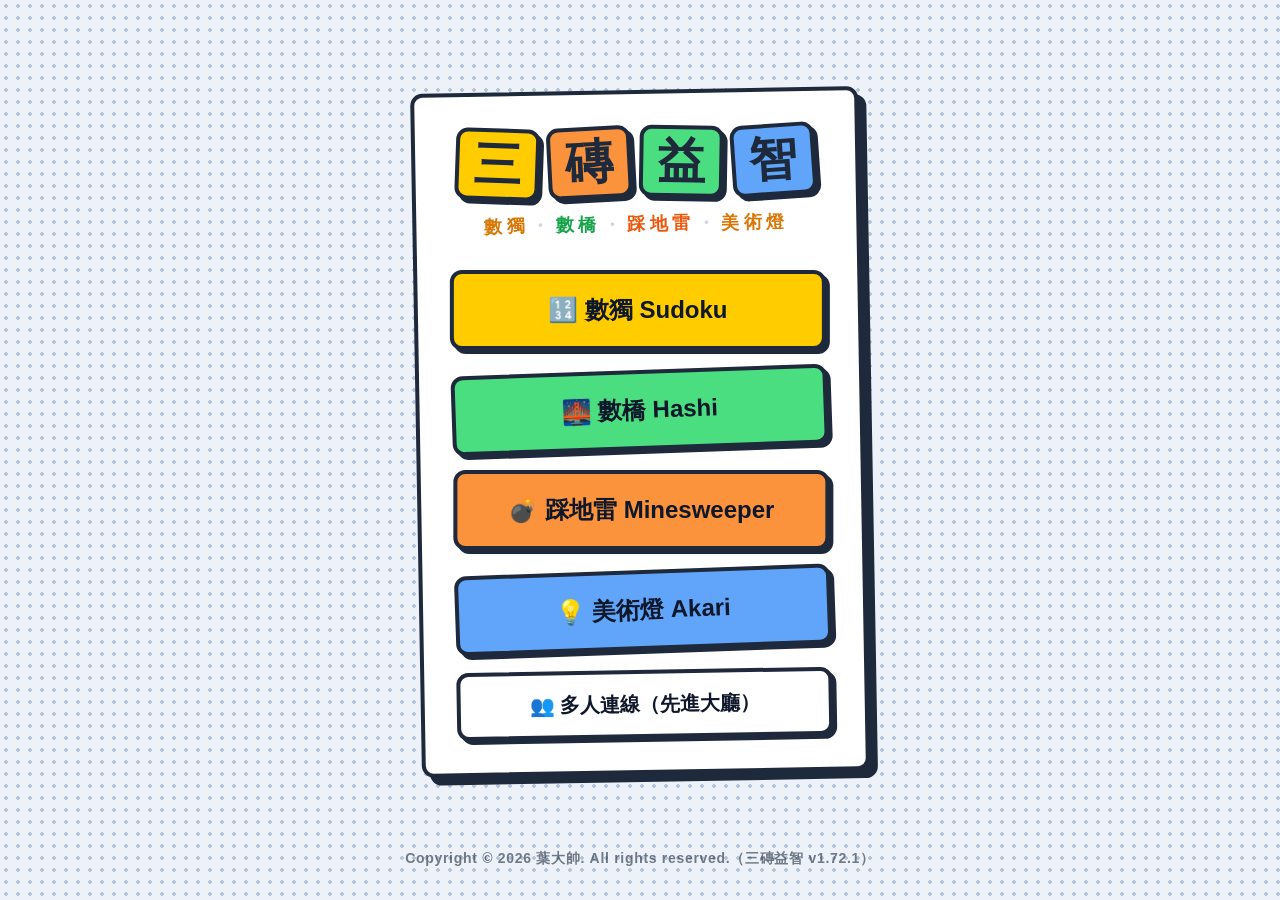
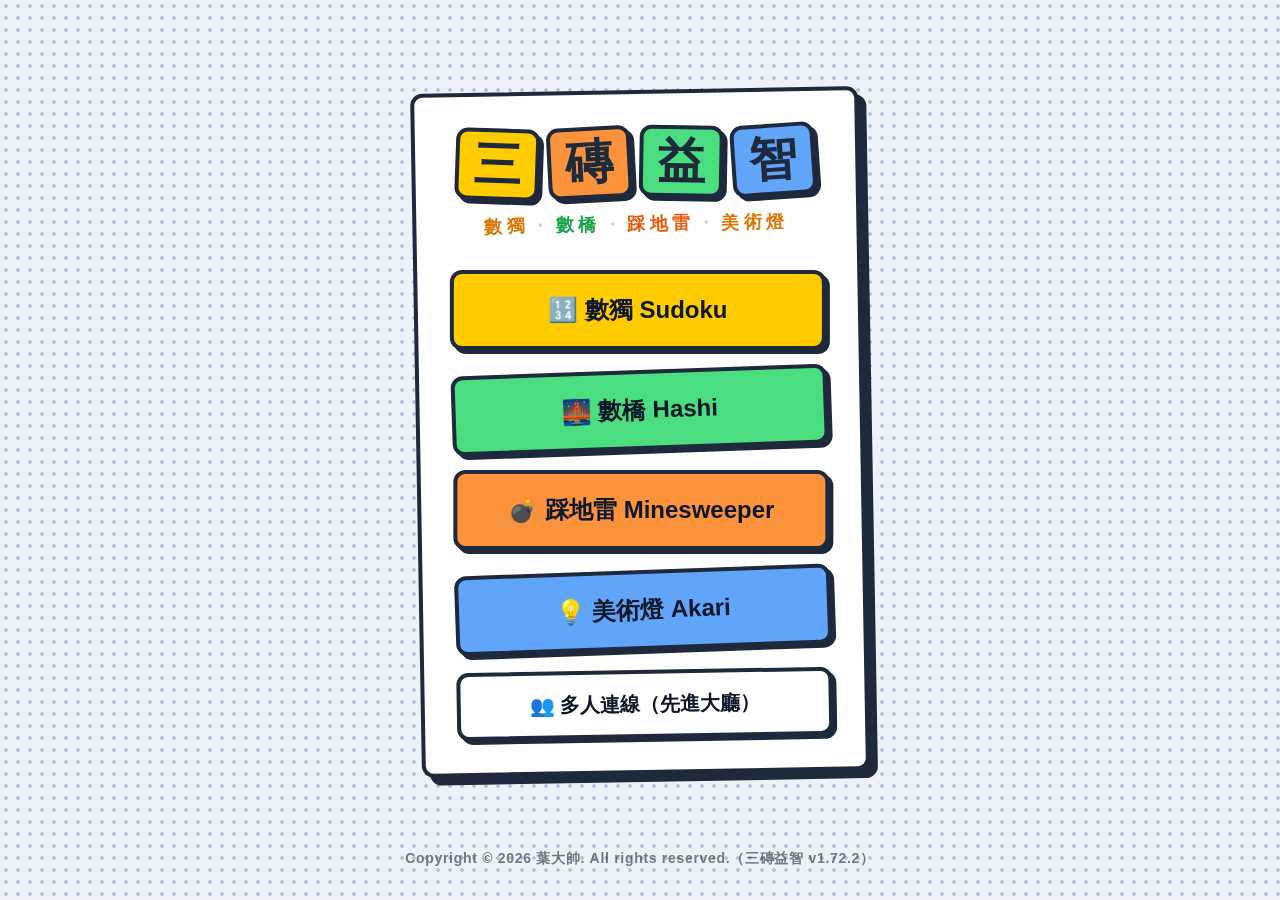
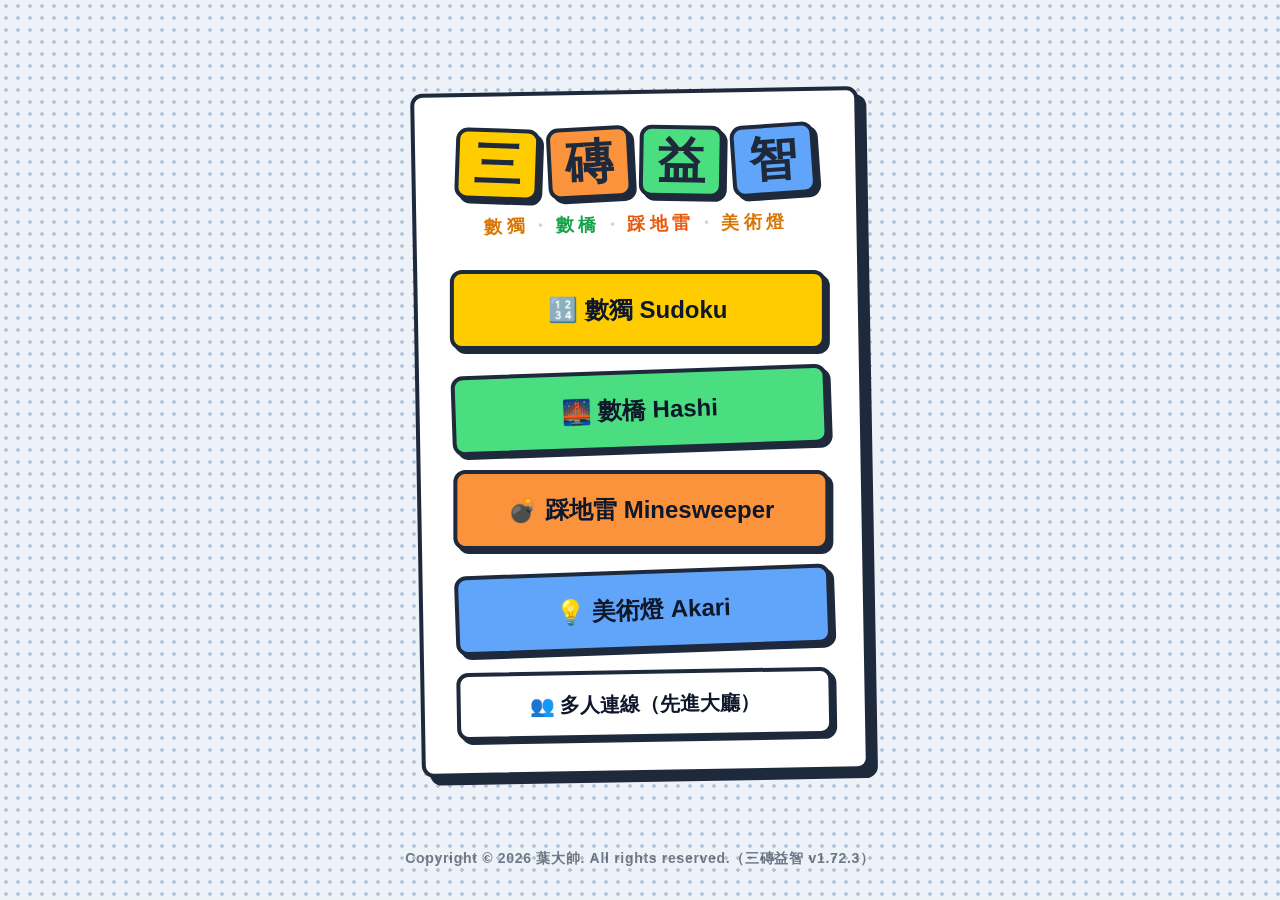
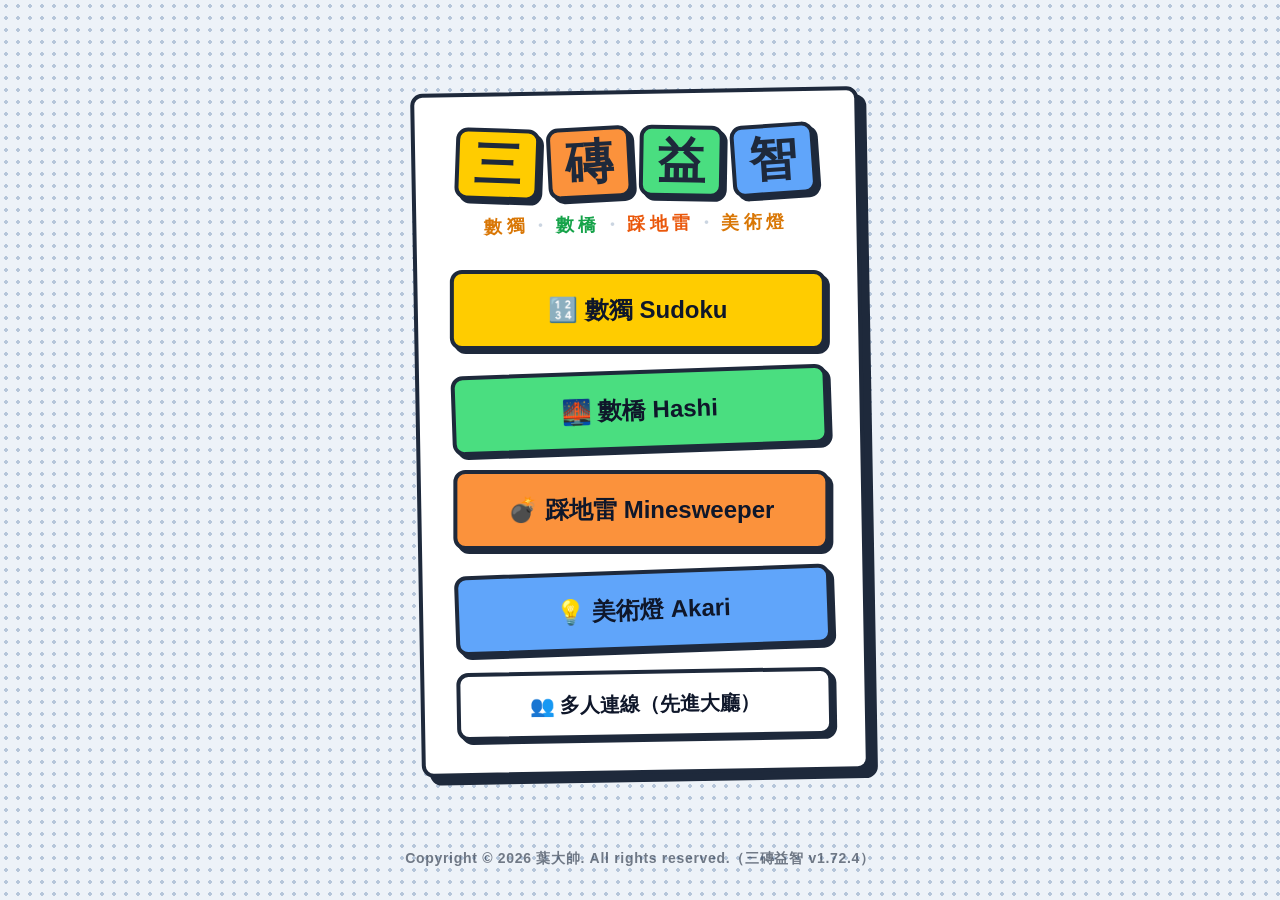
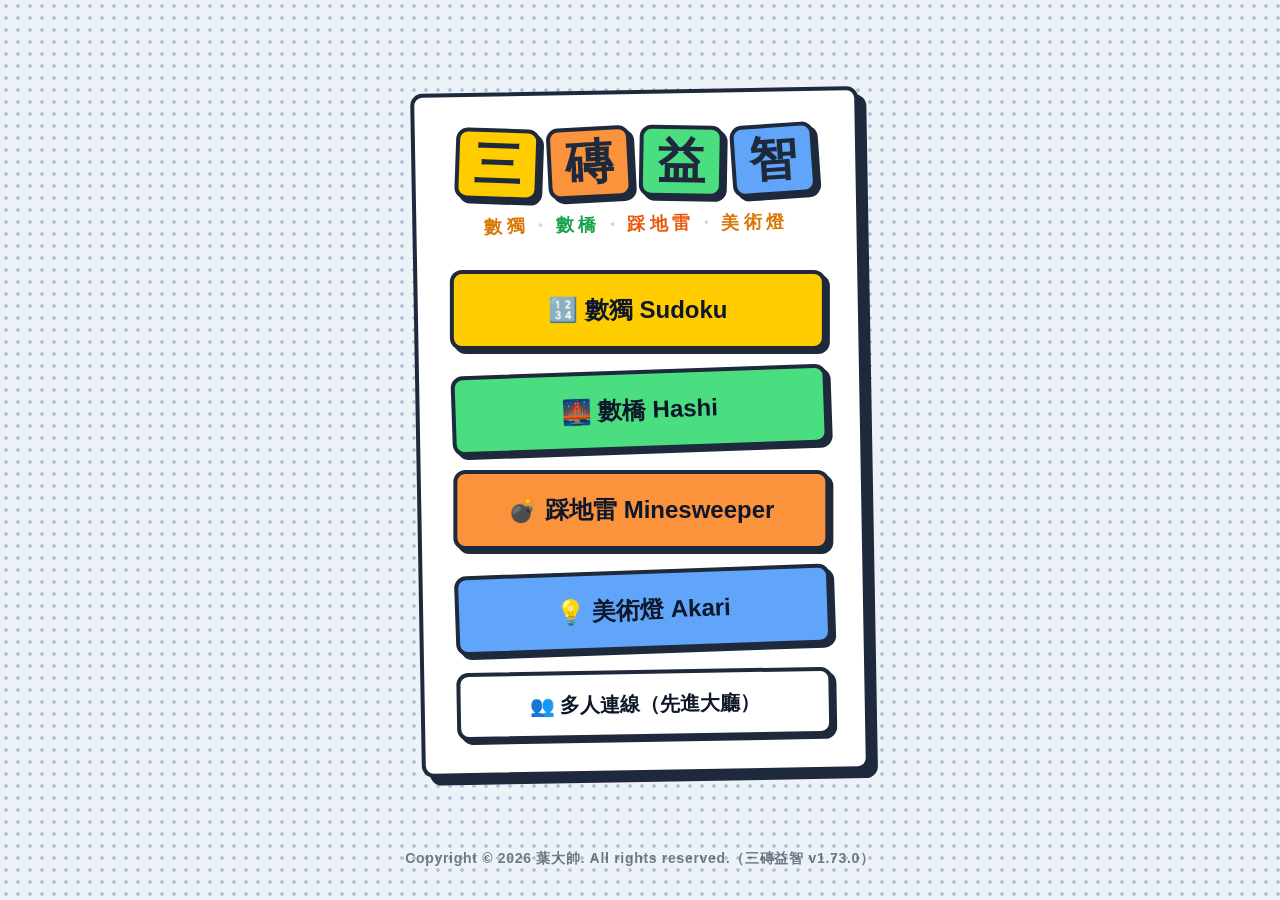
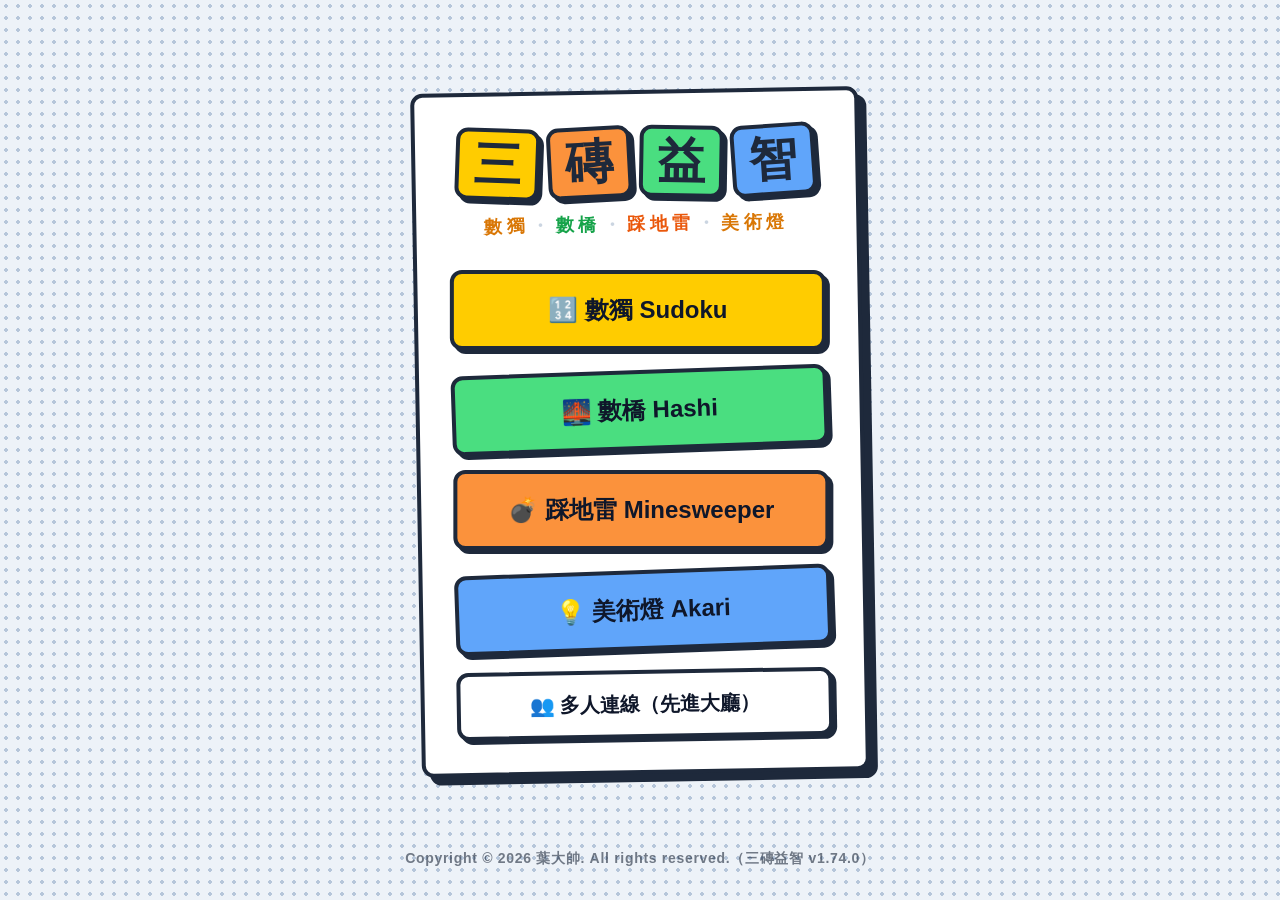
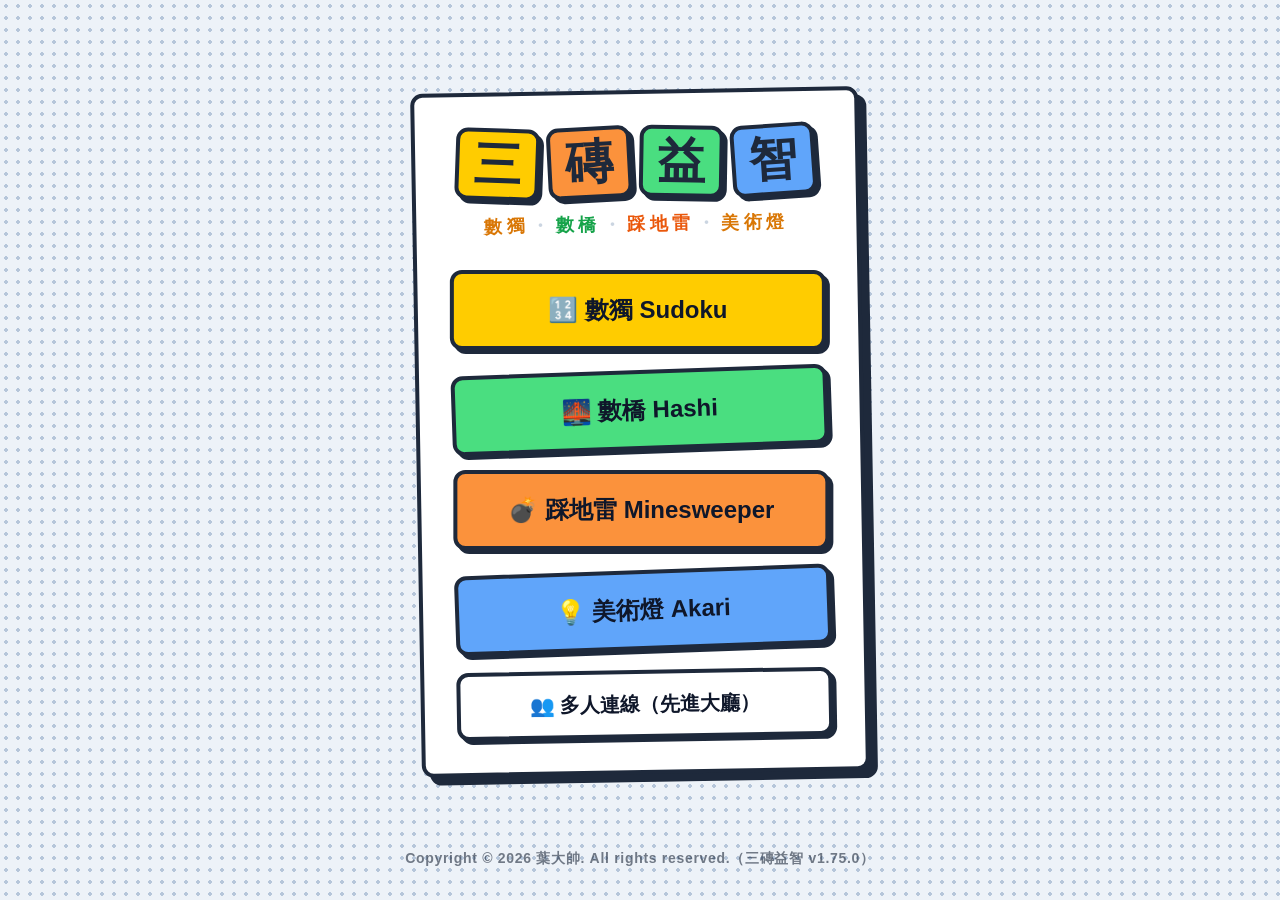
